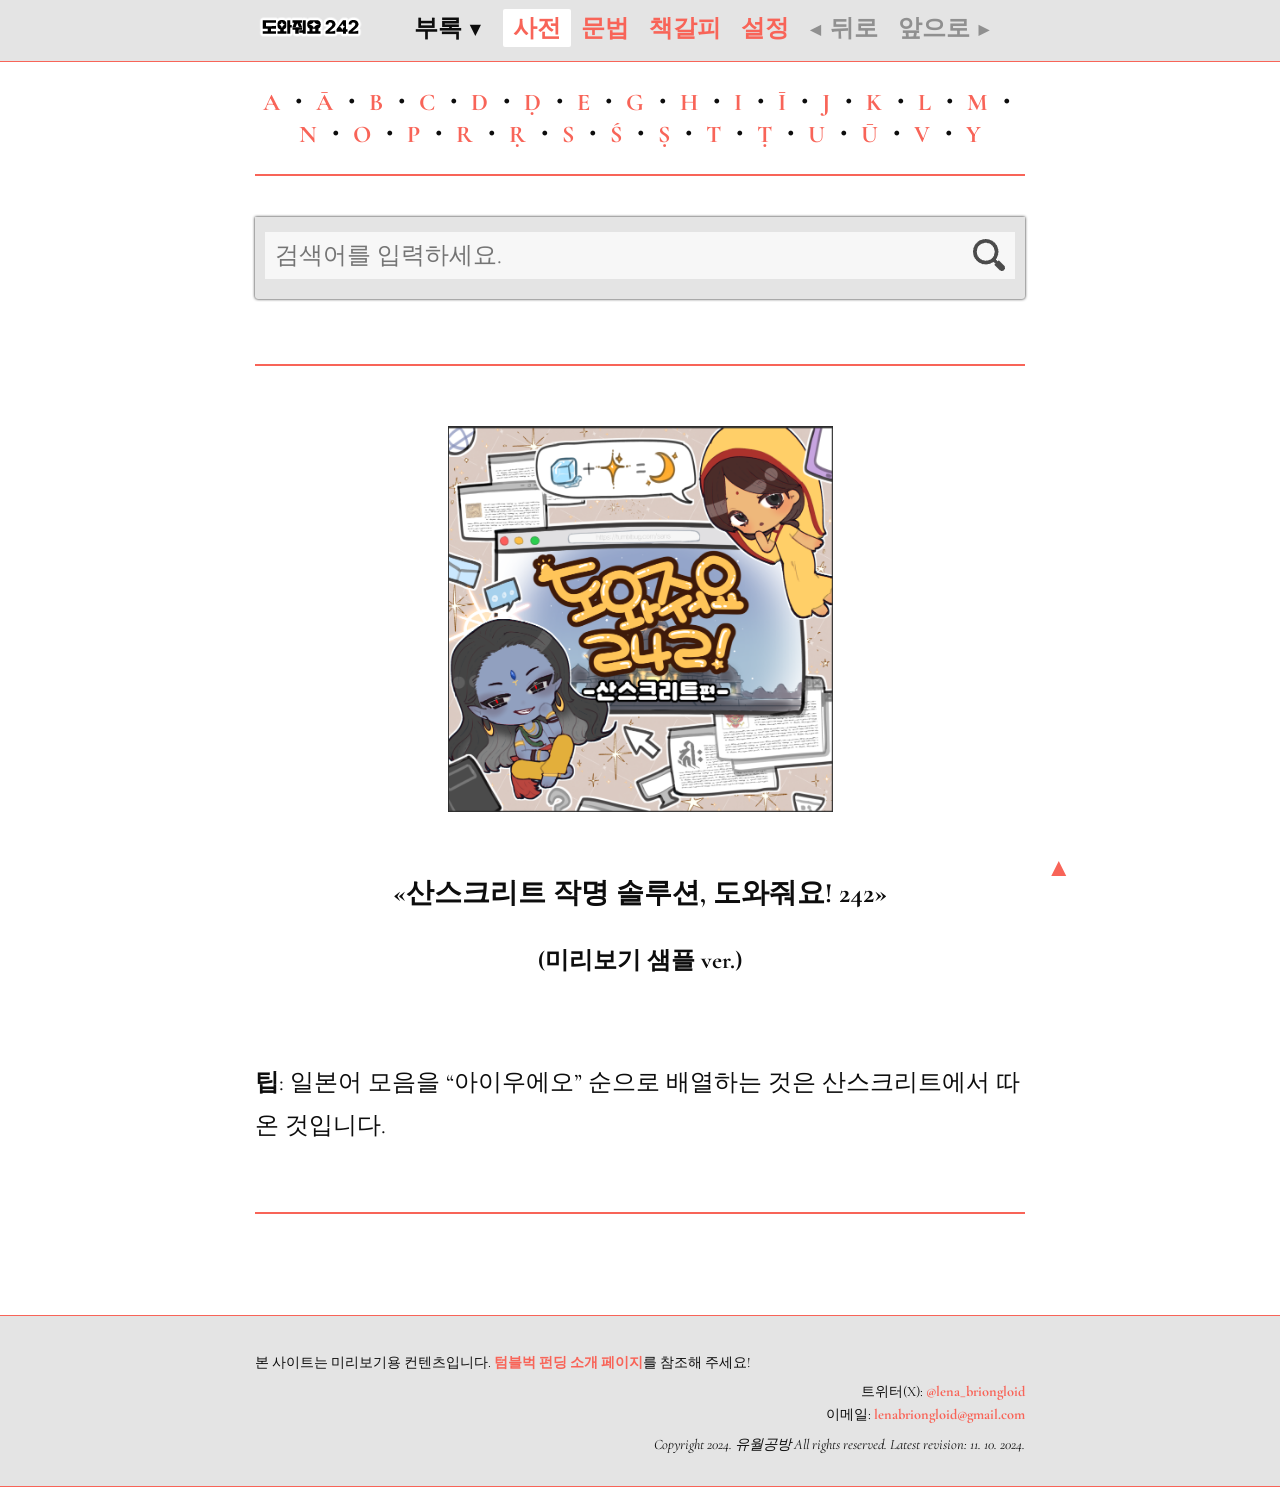
==== sample.html @ d9fc532e "Add files via upload" ====
<!DOCTYPE html>
<html lang="ko">

<head>
	<meta http-equiv="Content-Type" content="text/html; charset=UTF-8">
	<title>«도와줘요, 242!» 산스크리트편 견본</title>
	
	<meta name="viewport" content="width=device-width, user-scalable=yes, initial-scale=1.0">
	<meta name="MobileOptimized" content="300">
	<meta name="HandheldFriendly" content="true">

	<style id = "fonts">
		@font-face {
		    font-family: 'font_ko';
		    font-style: normal;
		    font-weight: 400;
		    src: url('resources/fonts/onglyph_very.ttf');
		}

		@font-face {
		    font-family: 'font_en';
		    font-style: normal;
		    font-weight: 400;
		    src: url('resources/fonts/CormorantGaramond-Regular.ttf');
		}

		@font-face {
		    font-family: 'font_en';
		    font-style: italic;
		    font-weight: 400;
		    src: url('resources/fonts/CormorantGaramond-Italic.ttf');
		}

		@font-face {
		    font-family: 'font_en';
		    font-style: normal;
		    font-weight: 700;
		    src: url('resources/fonts/CormorantGaramond-Bold.ttf');
		}

		@font-face {
		    font-family: 'font_en';
		    font-style: italic;
		    font-weight: 700;
		    src: url('resources/fonts/CormorantGaramond-BoldItalic.ttf');
		}

		@font-face {
		    font-family: 'font_ipa';
		    font-style: normal;
		    font-weight: 400;
		    src: url('resources/fonts/CharisSIL-Regular.ttf');
		}


		@font-face {
		    font-family: 'font_sa';
		    font-style: normal;
		    font-weight: 400;
		    src: url('resources/fonts/Laila-Regular.ttf');
		}

		@font-face {
		    font-family: 'font_sa';
		    font-style: normal;
		    font-weight: 700;
		    src: url('resources/fonts/Laila-Bold.ttf');
		}
	</style>

	<style id = "template">
		body { font-family: 'font_en', 'font_ko', 'font_sa'; font-size: 24px; padding: 0px; margin: 0px; background-color: #000000; color: #000002; overflow-x: hidden; overflow-y: scroll; }a { text-decoration: none; color: #000003; }a:hover { text-decoration: underline; }.add_favourites:hover { text-decoration: none; }hr { border : solid 1px #000003; }img { border: 0px; max-width: 95%; height: auto; }td { text-align: center; line-height: 100%; width: 200px; }header { position: sticky; text-align: right; margin-right: -50px; bottom: 15px; font-size: 20pt; }@media (max-width: 770px) {header { position: sticky; text-align: right; margin-right: 0px; bottom: 15px; font-size: 20pt; }}.sanskrit { font-family: 'font_sa'; }.ADFB { line-height: 200%; }.IPA { font-family: 'font_ipa', 'font_ko'; } .gramwiz_button { background-color: #000006; color: #000002; } .copyright { color: #000003; } input[type="search"]::-webkit-search-cancel-button { -webkit-appearance: none; appearance: none; } div.suggestions { margin-top: -45px; }div.includes { margin-top: 15px; margin-bottom: -25px; line-height: 200%; }div.abc { margin-top: 15px; margin-bottom: -25px; text-align: center;}main { padding-bottom: 50px; position: relative; }article { width: 770px; margin: 0px auto; position: relative; }@media (max-width: 770px) {article {width: auto; margin: auto 10px;}}div#topbar { xtext-shadow: #000001 1px 1px 0px; padding: 2px 0px; background-color: #000001; position: sticky; top: 0; z-index: 1; border-bottom: 1px solid #000003; }div#topbar > div.inside { width: 770px; margin: 0px auto; padding: 7px 0px;}div#topbar a { font-weight: bold; color: #000003; }div#topbar div.clear { clear: both; }div#topbar a.logo_image { cursor: pointer; display: inline; margin-right: -50px; }@media (max-width: 770px) {div#topbar > div.inside { width: auto; margin: auto 10px; }}@media (max-width: 600px) {div#topbar span.long { display: none; }div#topbar span.short { display: inline; }}div.topmenu { float: right; font-size: 24px; }div.topmenu a { padding: 3px 10px; border-radius: 2px; display: block; float: left; }div.topmenu a.current { background-color: #000002; }div.dropdown { float: right; margin-right: 10px; position: relative; cursor: default; z-index: 20; }div.dropdown span.title { padding: 3px 10px; border-radius: 2px 2px 0px 0px; display: block; font-weight: bold;}div.dropdown:hover span.title { background-color: #000000; box-shadow: 2px 2px 2px #000001;}div.dropdown div.submenu { display: none; position: absolute; right: 0px; top: 1.5em; margin-top: 2px; white-space: nowrap; background-color: #000000; padding: 15px 20px 15px 10px; box-shadow: 2px 2px 2px #000001; border-radius: 2px 0px 2px 2px; min-width: 100px; z-index: 20; }div.dropdown:hover div.submenu { display: block; }div.dropdown div.submenu a { font-weight: normal; display: block; padding: 5px 10px; text-align: right; }@media (max-width: 600px) {div.dropdown div.submenu { right: -200px; }}.search { margin: 0px 0px 65px 0px; padding: 0px; background-color: #000001; border-radius: 0px 0px 3px 3px; box-shadow: 0px 0px 3px #000002; }.search > div.inside { padding: 15px 10px 10px 10px; }.search div.textbox { position: relative; background-color: #000006; padding: 8px 30px 8px 8px; }.search div.textbox input.text { display: inline; border: 0px; font-family: inherit; font-size: inherit; width: 99%; color: #000002; background-color: #000006; }.search div.textbox input.text:focus { outline: none; }.search div.textbox img.img_query { display: inline-block; cursor: pointer; border: 0px; padding: 0px; width: 32px; position: absolute; top: 7px; right: 10px; bottom: 0px; }.search div.message { margin: 10px 0px 0px 2px; font-weight: bold; text-align: right; margin-right: 42px;}footer.footer { background-color: #000001; font-size: 60%; border-top: 1px solid #000003; border-bottom: 1px solid #000003; }footer.footer > div.inside { position: relative; width: 770px; margin: 0px auto; padding: 21px 0px 16px 0px; text-align: left; line-height: 1.5em; }footer.footer a { font-weight: bold; }@media (max-width: 770px) {footer.footer > div.inside { width: auto; margin: auto 10px; text-align: left; }}label {display: inline-flex;align-items: center;gap: 0.5rem;cursor: pointer;}[type="checkbox"] {appearance: none;position: relative;border: max(2px, 0.16em) solid gray;border-radius: 2em;width: 3.6em;height: 2em;}[type="checkbox"]::before {content: "";position: absolute;left: 0;width: 1.6em;height: 1.6em;border-radius: 50%;transform: scale(0.8);background-color: gray;transition: left 250ms linear;}[type="checkbox"]:checked {background-color: #000005;border-color: #000005;}[type="checkbox"]:checked::before {background-color: white;left: 1.6em;}[type="checkbox"]:disabled {border-color: lightgray;opacity: 0.7;cursor: not-allowed;}[type="checkbox"]:disabled:before {background-color: lightgray;}[type="checkbox"]:disabled + span {opacity: 0.7;cursor: not-allowed;}[type="checkbox"]:focus-visible {outline-offset: max(3.2px, 0.16em);outline: max(2px, 0.1em) solid #000000;}[type="checkbox"]:enabled:hover {box-shadow: 0 0 0 max(4px, 0.32em) lightgray;}fieldset {border: none;display: flex;flex-direction: column;gap: 0.8rem;}*,*::before,*::after {box-sizing: border-box;}
	</style>

</head>

<body>

<div id="topbar">
	<div class="inside">
		<div class="topmenu">
			<a href="#top" id="topmenu_dict" onclick="load_main(0)"><span>사전</span></a>
			<a href="#top" id="topmenu_gramwiz" onclick="load_gramwiz_main(0)"><span>문법</span></a>
			<a href="#top" id="topmenu_favourites" onclick="load_favourites(0)"><span>책갈피</span></a>
			<a href="#top" id="topmenu_properties" onclick = "load_property()"><span>설정</span></a>
			<span>&nbsp;&nbsp;</span>
			<a href="#top" style = "color: #909090;" id = "topcontrol_left" onclick='undo_call()'>◀<span class="long"> 뒤로</span><span class="short"></span></a>&nbsp;
			<a href="#top" style = "color: #909090;" id = "topcontrol_right" onclick='redo_call()'><span class="long">앞으로 </span><span class="short"></span>▶</a>
		</div>

		<div class="dropdown">
			<span class="title">부록&nbsp;▼</span>
			<div class="submenu" id="submenu" style="text-align: right;">
				<a href="#top" onclick="load_appendix('#appendix_1')">산스크리트란?</a>
				<a href="#top" onclick="load_appendix('#appendix_2')">문법과 합성어</a>
				<a href="#top" onclick="load_appendix('#appendix_3')">숫자와 수사</a>
				<a href="#top" onclick="load_appendix('#appendix_4')">날짜와 달</a>
			</div>
		</div>
		<a href="#top" onclick="load_main()" style="cursor: pointer"><img class="logo" src="resources/logo.png"></a>
		<div class="clear"></div>
	</div>
</div>

<main><article>

	<div style = "font-size: 18pt; text-align: center; font-weight: bold; display: block;">
		<p>
		<a href="#top" onclick="load_abc(this.innerText)">A</a> ・
		<a href="#top" onclick="load_abc(this.innerText)">Ā</a> ・
		<a href="#top" onclick="load_abc(this.innerText)">B</a> ・
		<a href="#top" onclick="load_abc(this.innerText)">C</a> ・
		<a href="#top" onclick="load_abc(this.innerText)">D</a> ・
		<a href="#top" onclick="load_abc(this.innerText)">Ḍ</a> ・
		<a href="#top" onclick="load_abc(this.innerText)">E</a> ・
		<a href="#top" onclick="load_abc(this.innerText)">G</a> ・
		<a href="#top" onclick="load_abc(this.innerText)">H</a> ・
		<a href="#top" onclick="load_abc(this.innerText)">I</a> ・
		<a href="#top" onclick="load_abc(this.innerText)">Ī</a> ・
		<a href="#top" onclick="load_abc(this.innerText)">J</a> ・
		<a href="#top" onclick="load_abc(this.innerText)">K</a> ・
		<a href="#top" onclick="load_abc(this.innerText)">L</a> ・
		<a href="#top" onclick="load_abc(this.innerText)">M</a> ・
		<a href="#top" onclick="load_abc(this.innerText)">N</a> ・
		<a href="#top" onclick="load_abc(this.innerText)">O</a> ・
		<a href="#top" onclick="load_abc(this.innerText)">P</a> ・
		<a href="#top" onclick="load_abc(this.innerText)">R</a> ・
		<a href="#top" onclick="load_abc(this.innerText)">Ṛ</a> ・
		<a href="#top" onclick="load_abc(this.innerText)">S</a> ・
		<a href="#top" onclick="load_abc(this.innerText)">Ś</a> ・
		<a href="#top" onclick="load_abc(this.innerText)">Ṣ</a> ・
		<a href="#top" onclick="load_abc(this.innerText)">T</a> ・
		<a href="#top" onclick="load_abc(this.innerText)">Ṭ</a> ・
		<a href="#top" onclick="load_abc(this.innerText)">U</a> ・
		<a href="#top" onclick="load_abc(this.innerText)">Ū</a> ・
		<a href="#top" onclick="load_abc(this.innerText)">V</a> ・
		<a href="#top" onclick="load_abc(this.innerText)">Y</a>
		</p>
	</div><hr><br>

	<form class="search" id="search_form" style="display: none;">
		<div class="inside">
			<div class="inset textbox">
				<input id="text" type="search" class="text" name="text" autocomplete="off" placeholder="검색어를 입력하세요." value="">
				<img class="img_query" src="resources/zoom.png" onclick="load_adfb(false);">
			</div>
			<div class="message">
			</div>
		</div>
	</form>

	<datalist id="dd_fav"></datalist>

	<div id="gw_inp" style="text-align: center;">
	<form class="search" id="gramwiz_input_1" style="display: inline-block; width: 48%;">
		<div class="inside">
			<div class="inset textbox">
				<input id="text_gw_1" type="search" class="text" name="text" list="dd_fav" placeholder="1번 단어를 입력하세요." autocomplete="off">
				<img class="img_query" src="resources/zoom.png" onclick="gramwiz_suggest(1);">
			</div>
		</div>
	</form>
	<span style="display: inline-block; width: 1%;">&nbsp;</span>
	<form class="search" id="gramwiz_input_2" style="display: inline-block; width: 48%;">
		<div class="inside">
			<div class="inset textbox">
				<input id="text_gw_2" type="search" class="text" name="text" list="dd_fav" placeholder="2번 단어를 입력하세요." autocomplete="off">
				<img class="img_query" src="resources/zoom.png" onclick="gramwiz_suggest(2);">
			</div>
		</div>
	</form>
	</div>

	<div class="suggestions" id="suggestions" style="display: none;">
		<small style="display: inline;">이것을 찾으셨나요?&nbsp;</small>
		<div id = "suggestions_search" style="display: inline;"> </div>
		<hr style="margin-top: 15px">		
	</div>

	<div class="mainpage" id="mainpage" style="display: block;">
		<div id="synth"></div>
		<div id="synth_result"></div>
		<div class = "sanskrit" id="synth_sanskrit"></div>
		<div id="synth_gloss"></div>
		<div id="gramwiz_input_suggest"></div>
		<div id="gramwiz_result"></div>
	</div>

	<div id="propertysettings" style="display: none;">
		<h2 style="text-align: center;">환경 설정</h2><hr>

		<div>
			<fieldset>
				<label>
					<span><strong>한글 발음 표시하기</strong></span>
					<input id="showHangulInsteadOfIPA" role="switch" type="checkbox"/>
				</label>
			</fieldset>
			<div style="margin-left: 50px; line-height: 150%;">
				이 설정을 활성화하면 산스크리트 단어의 발음을 <strong>한글</strong>로 표시합니다. 비활성화하면 한글 대신 <strong>IPA</strong><small>(국제음성기호)</small>를 표시합니다. <small>(기본값: ON)</small>
			</div>
		</div>

		<br><div>
			<fieldset>
				<label>
					<span><strong>정확한 한글 발음</strong></span>
					<input id="preciseHangul" role="switch" type="checkbox"/>
				</label>
			</fieldset>
			<div style="margin-left: 50px; line-height: 150%;">
				이 설정을 활성화하면 산스크리트 단어의 발음을 한글로 표시할 때 <strong>국제음성기호에 기반한 표기</strong>를 사용합니다. 비활성화하면 <strong>영어 음역</strong>에 기반한 통용 표기를 사용합니다. “한글 발음 표시하기”가 “OFF”로 설정되어 있다면 이 설정은 아무 역할도 하지 않습니다. <small>(기본값: OFF)</small>
			</div>
		</div>

		<br><div>
			<fieldset>
				<label>
					<span><strong>데바나가리 표시하기</strong></span>
					<input id="showDevanagari" role="switch" type="checkbox"/>
				</label>
			</fieldset>
			<div style="margin-left: 50px; line-height: 150%;">
				이 설정을 활성화하면 산스크리트 단어에 <strong>데바나가리 문자</strong> 표기를 함께 표시합니다. 비활성화하면 <strong>로마자</strong><small>(IAST)</small> 표기만을 표시합니다. <small>(기본값: OFF)</small>
			</div>
		</div>
	</div>

	<div class="not_found" id="not_found" style="display: none;">
		일치하는 검색 결과가 없습니다.
	</div>

	<div class = "ADFB" id = "ADFB" style = "display: none;">
		<span class = "ADFB_word_class" style = "font-family: 'font_ko'; font-size: 18px;"> </span>
		<strong><span class = "ADFB_head_word" style = "font-family: 'font_en'; font-size: 36px;"> </span></strong>
		<span>&nbsp;</span>
		<span class = "ADFB_head_sound" style = "font-family: 'Charis SIL'; font-size: 24px;"> </span>
		<span id = "ADFB_head_favourites" style = "font-family: 'Charis SIL'; font-size: 24px;"> </span>

		<div id = "gram"></div>
		
		<dl>
			<hr>
			<dt><strong>«풀이»</strong></dt>
			<dd class = "ADFB_gloss_ko"></dd>
			<hr>
			<dt><strong>«영문역»</strong></dt>
			<dd class = "ADFB_gloss_en" style = "font-family: 'font_en';"></dd>

			<hr id = "ADFB_gloss_ep_isExist_hr">
			<strong><dt class = "ADFB_gloss_ep_isExist"></dt></strong>
			<dd class = "ADFB_gloss_ep"></dd>
			<hr id = "ADFB_gloss_ex_isExist_hr">
			<strong><dt class = "ADFB_gloss_ex_isExist"></dt></strong>
			<dd class = "ADFB_gloss_ex"></dd>
		</dl>
 	</div>

	<div class="includes" id="includes" style="display: none;">
		<dl>
			<hr>
			<dt><strong>«부분일치 검색어»</strong></dt>
			<dd id = "includes_search"></dd>
		</dl>
	</div>

	<div class="abc" id="abc" style="display: none;">
	</div>

	<br><hr>

	<header>
		<nav>
			<a href="#top" id = "topcontrol_up" style = "font-size: 24pt;">▲</a>&nbsp;
		</nav>
	</header>

</article></main>

<footer class="footer">
	<div class="inside">
		<p>본 사이트는 미리보기용 컨텐츠입니다. <a href="https://tumblbug.com/sans" target="_blank">텀블벅 펀딩 소개 페이지</a>를 참조해 주세요!</p>
		<div style="line-height: 60%; text-align: right;">
		<p>
			트위터(X): <a href="https://x.com/lena_briongloid" target="_blank">@lena_briongloid</a>
		</p>
		<p>
			이메일: <a>lenabriongloid@gmail.com</a>
		</p>
		</div>
		<p id="copyright" style="text-align:right;"><em>Copyright 2024. 유월공방 All rights reserved. Latest revision: 11. 10. 2024.</em></p>
	</div>
</footer>

<!-- -------------------------------------------------------------------- -->
<!-- -----------------------------JAVASCRIPT----------------------------- -->
<!-- -------------------------------------------------------------------- -->

<!-- input diacritics with mouse clicks and auto-change -->
<script>
	document.querySelectorAll(".char_input").forEach(link => {
	  link.addEventListener("click", function(event) {
		event.preventDefault();
		const char = link.getAttribute("data-char");
		if (document.getElementById("search_form").style.display != "none") {
			document.getElementById("text").value += char;
		}
	  });
	});

	const searchForms = document.querySelectorAll('form.search');
	const handleInput = (event) => {
	// Check if the event target is a text input
	if (event.target.tagName === 'INPUT' || event.target.tagName === 'TEXTAREA') {
		const inputValue = event.target.value;
		const lastChar = inputValue[inputValue.length - 1];

		if (lastChar && /[a-zA-Z\s\.\~\']/.test(lastChar)) {
			clearTimeout(event.target.typingTimeout);
			event.target.typingTimeout = setTimeout(() => {
			
				const BEF = ["a.", "i.", "u.", "r.", "ṛ.", "l.", "ḷ.", "m.", "h.", "n.", "t.", "d.", "s.", "ṣ.", "ṇ.", "ṅ.", "'", "ā.", "ī.", "ū.", "ṝ.", "ḹ.", "ṃ.", "ḥ.", "ñ.", "ṭ.", "ḍ.", "ś."];
				const AFT = ["ā", "ī", "ū", "ṛ", "ṝ", "ḷ", "ḹ", "ṃ", "ḥ", "ṇ", "ṭ", "ḍ", "ṣ", "ś", "ṅ", "ñ", "’", "a", "i", "u", "r", "l", "m", "h", "n", "t", "d", "s"];

				for (let i = 0; i < BEF.length; i ++) {
					event.target.value = event.target.value.replaceAll(BEF[i], AFT[i]);
				}

			}, 50); // 50ms delay after the last key press
		}
	}};

	searchForms.forEach(form => {
		form.addEventListener('input', handleInput);
	});
</script>

<!-- Enter Input -->
<script>
	let input = document.getElementById("text");
	input.addEventListener("keydown", function(event) {
		if ((event.key === "Enter" || event.keyCode === 13) && document.getElementById("search_form").style.display != "none") {
			event.preventDefault();
			load_adfb(false);
		}
	});

	let input_gw_1 = document.getElementById("text_gw_1");

	input_gw_1.addEventListener("keydown", function(event) {
		if ((event.key === "Enter" || event.keyCode === 13) && document.getElementById("gramwiz_input_1").style.display != "none") {
			event.preventDefault();
			gramwiz_suggest(1);
		}
	});

	input_gw_1.addEventListener("input", function(event) {
		let t = document.getElementById("text_gw_1").value;
		for (let i = 0; i < favourites.length; i ++) {
			if (t == grid(dict, column.key, favourites[i])) {
				gramwiz_suggest(1);
				accept_suggestion(favourites[i], 1);
				document.getElementById("text_gw_1").value = "";
				break;
			}
		}
	});

	let input_gw_2 = document.getElementById("text_gw_2");

	input_gw_2.addEventListener("keydown", function(event) {
		if ((event.key === "Enter" || event.keyCode === 13) && document.getElementById("gramwiz_input_2").style.display != "none") {
			event.preventDefault();
			gramwiz_suggest(2);
		}
	});

	input_gw_2.addEventListener("input", function(event) {
		let t = document.getElementById("text_gw_2").value;
		for (let i = 0; i < favourites.length; i ++) {
			if (t == grid(dict, column.key, favourites[i])) {
				gramwiz_suggest(2);
				accept_suggestion(favourites[i], 2);
				document.getElementById("text_gw_2").value = "";
				break;
			}
		}
	});


</script>

<!-- 즐겨찾기 -->
<script>
	function add_favourites(index) {
		//add
		if (!favourites.includes(index)) {
			favourites.push(index);
		}
		//remove
		else {
			favourites = favourites.filter(item => item !== index);
		}

		//graphics
		let t4 = document.getElementById("ADFB_head_favourites");
		let t4_check = check_favourites(index) ? "★" : "☆";
		t4.innerHTML = "&nbsp;&nbsp;<span><a class=\"add_favourites\" onclick=\"add_favourites(" + index + ")\">" + t4_check + "</a></span>"

		let t5 = document.getElementById("ABC_fav_" + index.toString().padStart(5, '0'));
		if (t5 != null) {
			let t5_check = check_favourites(index) ? "★" : "☆";
			t5.innerHTML = t5_check;
		}

		//cookies
		localStorage.setItem("favourites", JSON.stringify(favourites));
	}

	function clear_favourites() {
		favourites = [];
		localStorage.setItem("favourites", JSON.stringify(favourites));
		load_favourites(true);
	}

	function check_favourites(index) {
		if (favourites.includes(index)) {
			return true;
		}
		else {
			return false;
		}
	}

	//load page
	function load_favourites(call = false) {
		topmenu_set_graphic("topmenu_favourites");
		show_page(["search_form", "mainpage"], ["suggestions", "propertysettings", "not_found", "ADFB", "includes", "abc", "gw_inp"]);

		if (call == false) { undo_stack("#favourites"); }

		let source_main = "<hr><p style=\"text-align: center;\"><img src=\"resources/logo_san_bookmark.png\" alt=\"PUSTALAKṣAṇAM\"></p><h3 style=\"text-align: center;\">«책갈피»</h3><hr>";

		if (favourites.length == 0) {
			source_main += "<br><p style=\"text-align: center;\">등록된 책갈피가 없어요!</p><p  style=\"text-align: center;\">단어 옆의 ☆표를 클릭해서 등록할 수 있어요.</p>"
			document.getElementById("mainpage").innerHTML = source_main; return 0;
		}

		for (let i = 0; i < favourites.length; i ++) {
			let check = check_favourites(favourites[i]) ? "★" : "☆";

			source_main += `<p><a class="add_favourites" id="ABC_fav_${favourites[i].toString().padStart(5, '0')}" onclick="add_favourites(${favourites[i]})" style="font-family: 'Charis SIL';">${check}</a><strong># ${((i + 1).toString())}. <a onclick="link('${grid(dict, column.key, favourites[i])}')">${grid(dict, column.title, favourites[i])}</a></strong>&nbsp;<span class="IPA">[${showPronounce(grid(dict, column.title, favourites[i]), true)}]</span>&nbsp;:&nbsp;&nbsp;${grid(dict, column.gloss_ko, favourites[i]).replaceAll("<br>", "; ")}</p>`

			
		}

		source_main += "<br><hr><p style=\"text-align:right;\"><strong><a onclick=\"clear_favourites()\">책갈피 전부 삭제 <em>(클릭하면 되돌릴 수 없어요!)</em></a></strong></p>";

		document.getElementById("mainpage").innerHTML = source_main;
	}
</script>

<!-- 문법 마법사 -->
<script>
	let gramwizIndex = [-1, -1];
	let gramwizMainHTML = "<div id=\"gramwiz_result\" style=\"display: block; line-height: 200%;\"><p style=\"text-align: center;\"><img src=\"resources/logo_san_gramwiz.png\" alt=\"SAṂDHIYANTRAM\"></p><h3 style=\"text-align: center;\">«산스크리트 문법 마법사»</h3><hr><p>두 개의 단어를 합쳐 더 큰 단어를 만드는 도구입니다! 결과물은 자동 생성된 것이므로 실제 문헌과 다를 수 있습니다. <u><strong>※ 팁</strong>: 책갈피에 꽂아 둔 단어는 바로 투입할 수 있어요!</u></p><p><small>* 산스크리트 형용사는 같은 뜻의 명사로도 쓰일 수 있답니다.</small></p><p><small>* 합성어가 가질 수 있는 다양한 뜻을 간단하게 표시하였습니다. 더 자세히 알고 싶으시다면 상단 부록에서 «문법과 합성어»를 열람해 주세요!</small></p></div>";

	function load_gramwiz_main(call = false) {
		topmenu_set_graphic("topmenu_gramwiz");
		show_page(["mainpage", "gw_inp"], ["suggestions", "propertysettings", "not_found", "ADFB", "includes", "abc", "search_form"]);

		if (call == false) { undo_stack("#gramwiz"); }

		let text_gw_1 = gramwizIndex[0] == -1 ? "" : grid(dict, column.title, gramwizIndex[0]);
		let text_gw_2 = gramwizIndex[1] == -1 ? "" : grid(dict, column.title, gramwizIndex[1]);

		let source_main = "<div class=\"suggestions\" id=\"gw_sug\"><div id=\"gramwiz_input_suggest\"></div><hr style=\"margin-top: 45px\"></div>";
		source_main += `<br><div id="synth" style="display: block; text-align: center; line-height: 100%; font-size: 36px;"><strong><em><span id="gw_1">${text_gw_1}</span><span> + </span><span id="gw_2">${text_gw_2}</span><span> =</span></em></strong></div>`;
		source_main += "<br><div id=\"synth_result\"><strong><em></em></strong></div>";
		source_main += `<br><div class="sanskrit" id="synth_sanskrit" style="display: block; text-align: center; line-height: 100%; font-size: 36px;"></div>`;
		source_main += "<br><div id=\"synth_gloss\"></div>";
		source_main += "<br><div style=\"text-align: center;\"><button class=\"gramwiz_button\" id=\"gramwiz_reverse\" onclick=\"gramwiz_reverse()\" style=\"font-size: 18px; font-family: 'font_ko';\">순서 뒤집기</button>&nbsp;&nbsp;&nbsp;<button class=\"gramwiz_button\" id=\"gramwiz_clear\" onclick=\"gramwiz_clear()\" style=\"font-size: 18px; font-family: 'font_ko';\">초기화</button></div>"
		source_main += "<br><hr>"
		source_main += gramwizMainHTML;

		document.getElementById("mainpage").innerHTML = source_main;

		//set dd_fav
		let datalist = document.getElementById('dd_fav');
		datalist.innerHTML = '';

		for (let i = 0; i < favourites.length; i ++) {
			let newOption = document.createElement('option');
			newOption.value = grid(dict, column.key, favourites[i]);

			let l = grid(dict, column.gloss_ko, favourites[i]);
			l = l.replaceAll("<br>", "; ").replace(/<.*?>/g, "");
			newOption.label = l;
			datalist.appendChild(newOption);
		}

		gramwiz_result();
	}
</script>

<!-- 임시 생성된 링크 -->
<script>
	function link(address) {
		if (address == Page) { return 0; }

		let anchor = document.getElementById(address);
		document.getElementById("text").value = address;

		document.getElementById("topcontrol_up").click();

		load_adfb(false);
	}
</script>

<!-- ABC 목록 전부 보여주기 -->
<script>
	function load_abc(chr, call = false) {
		topmenu_set_graphic("topmenu_dict");
		show_page(["search_form", "mainpage"], ["suggestions", "propertysettings", "not_found", "ADFB", "includes", "abc", "gw_inp"]);

		if (call == false) { undo_stack("#" + chr); }

		let List = [];

		for (let j = 0; grid(dict, column.title, j) != ""; j ++) {
			if (grid(dict, column.title, j).charAt(0).toUpperCase() == chr) {
				List.push(j);
			}
		}

		let source = "<h2 style=\"text-align: center;\">" + chr + "</h2>";

		for (let i = 0; i < List.length; i ++) {
			let link = grid(dict, column.key, List[i]);
			let t0 = grid(dict, column.title, List[i]);
			let t1 = grid(dict, column.tag_homonym, List[i]);
			let t2 = showPronounce(t0, true);
			let t3 = grid(dict, column.gloss_ko, List[i]).replaceAll("<br>", "; ");
			let t4 = grid(dict, column.index, List[i]) - 1;
			let t4_check = check_favourites(t4) ? "★" : "☆";

			source += `<p><span style="font-family: 'Charis SIL'"><a class="add_favourites" id="ABC_fav_${t4.toString().padStart(5, '0')}" onclick="add_favourites(${t4})">${t4_check}</a></span>&nbsp;<a onclick="link('${link}')">${t0}<sup>${t1}</sup></a> <span class="IPA">[${t2}]</span> : ${t3}</p>`;
		}

		document.getElementById("mainpage").innerHTML = source;
	}
</script>

<!-- 쿠키 로딩 -->
<script>
	//switch default state
	let properties = {
		showHangulInsteadOfIPA : localStorage.getItem('properties_showHangulInsteadOfIPA'),
		showDevanagari : localStorage.getItem('properties_showDevanagari'),
		preciseHangul : localStorage.getItem('properties_preciseHangul')
	}

	if (properties.showHangulInsteadOfIPA === null) {
		localStorage.setItem('properties_showHangulInsteadOfIPA', true);
		properties.showHangulInsteadOfIPA = true;
	}
	else {
		properties.showHangulInsteadOfIPA = (properties.showHangulInsteadOfIPA === "true");
	}

	if (properties.showDevanagari === null) {
		localStorage.setItem('properties_showDevanagari', false);
		properties.showDevanagari = false;
	}
	else {
		properties.showDevanagari = !(properties.showDevanagari === "false");
	}

	if (properties.preciseHangul === null) {
		localStorage.setItem('properties_preciseHangul', false);
		properties.preciseHangul = false;
	}
	else {
		properties.preciseHangul = !(properties.preciseHangul === "false");
	}

	//favourites
	let favourites = localStorage.getItem('favourites');
	if (favourites) {
		favourites = JSON.parse(favourites);
	}
	else {
		favourites = [];
	}
</script>

<!-- 페이지 환경설정 -->
<script>
	function load_property(call = false) {
		topmenu_set_graphic("topmenu_properties");

		show_page(["propertysettings"], ["search_form", "suggestions", "mainpage", "not_found", "ADFB", "includes", "abc", "gw_inp"]);

		if (call == false) { undo_stack("#property"); }

		switch_default();
	}

	//스위치가 추가되면 ↓이 부분을 수정하면 됨

	//js - default
	function switch_default() {
		document.getElementById("showHangulInsteadOfIPA").checked = properties.showHangulInsteadOfIPA;
		document.getElementById("showDevanagari").checked = properties.showDevanagari;
		document.getElementById("preciseHangul").checked = properties.preciseHangul;
	}

	//js - role
	function switch_showHangulInsteadOfIPA() {
		properties.showHangulInsteadOfIPA = document.getElementById("showHangulInsteadOfIPA").checked ? true : false;
		localStorage.setItem('properties_showHangulInsteadOfIPA', properties.showHangulInsteadOfIPA);
	}
	document.getElementById("showHangulInsteadOfIPA").addEventListener('change', switch_showHangulInsteadOfIPA);

	function switch_showDevanagari() {
		properties.showDevanagari = document.getElementById("showDevanagari").checked ? true : false;
		localStorage.setItem('properties_showDevanagari', properties.showDevanagari);
	}
	document.getElementById("showDevanagari").addEventListener('change', switch_showDevanagari);

	function switch_preciseHangul() {
		properties.preciseHangul = document.getElementById("preciseHangul").checked ? true : false;
		localStorage.setItem('properties_preciseHangul', properties.preciseHangul);
	}
	document.getElementById("preciseHangul").addEventListener('change', switch_preciseHangul);
</script>

<!-- 앞으로 & 뒤로 가기 -->
<script>
	let Undo = []; let Redo = []; let Page = "#main";

	function undo_stack(text) {
		Undo.push(Page);
		Page = text;
		Redo = [];

		undo_graphic();
	}

	//call undo & stack redo
	function undo_call() {
		if (Undo.length == 0) { return 0; }

		//stack redo
		Redo.push(Page);

		//call undo
		Page = Undo.pop();

		//load
		load_adfb(Page);

		undo_graphic();
	}

	function redo_call() {
		if (Redo.length == 0) { return 0; }

		//stack undo
		Undo.push(Page);

		//call redo
		Page = Redo.pop();

		//load
		load_adfb(Page);

		undo_graphic();
	}

	//graphics
	function undo_graphic() {
		document.getElementById("topcontrol_left").style.color = Undo.length > 0 ? color.text : color.disabled;
		document.getElementById("topcontrol_right").style.color = Redo.length > 0 ? color.text : color.disabled;
	}
</script>

<!-- 그래픽 -->
<script>
	let color = {
		background: 	"#FFFFFF",	//배경 색
		shadow: 		"#E4E4E4",	//탑바, 푸터 같은 데 들어가는 약간 어두운 색
		text: 			"#0D0D0D",	//본문 글자 색
		anchor: 		"#F86458",	//링크 글자 색
		disabled: 		"#909090",	//비활성화된 버튼 (뒤로/앞으로) 색
		check:			"#F86458",	//환경설정 체크박스 색, anchor랑 같게 하는 거 추천
		textbox: 		"#F7F7F7"	//검색창 텍스트박스 배경색
	}

	const source_temp = document.getElementById("template");
	source_temp.innerHTML = source_temp.innerHTML.replaceAll("#000000", color.background);
	source_temp.innerHTML = source_temp.innerHTML.replaceAll("#000001", color.shadow);
	source_temp.innerHTML = source_temp.innerHTML.replaceAll("#000002", color.text);
	source_temp.innerHTML = source_temp.innerHTML.replaceAll("#000003", color.anchor);
	source_temp.innerHTML = source_temp.innerHTML.replaceAll("#000004", color.disabled);
	source_temp.innerHTML = source_temp.innerHTML.replaceAll("#000005", color.check);
	source_temp.innerHTML = source_temp.innerHTML.replaceAll("#000006", color.textbox);

	//
	function topmenu_set_graphic(menu) {
		document.getElementById("topmenu_dict").style = "background-color: transparent;"
		document.getElementById("topmenu_gramwiz").style = "background-color: transparent;"
		document.getElementById("topmenu_favourites").style = "background-color: transparent;"
		document.getElementById("topmenu_properties").style = "background-color: transparent;"

		document.getElementById(menu).style = "background-color: " + color.background + ";";
	}

	function show_page(array_show, array_hide = []) {
		for (let i = 0; i < array_show.length; i ++) {
			document.getElementById(array_show[i]).style.display = "block";
		}

		for (let i = 0; i < array_hide.length; i ++) {
			document.getElementById(array_hide[i]).style.display = "none";
		}
	}
</script>

<!-- 메인 페이지로 -->
<script>
	function load_main(call = false) {
		topmenu_set_graphic("topmenu_dict");
		show_page(["search_form", "mainpage"], ["suggestions", "propertysettings", "not_found", "ADFB", "includes", "abc", "gw_inp"]);

		if (call == false) { undo_stack("#main"); }

		let source_main = ""; let r = random_tip[Math.floor(Math.random() * random_tip.length)];

		source_main += "<hr><p style=\"text-align: center; margin-top: 60px; font-size: 48px;\"><a href=\"https://tumblbug.com/sans\" target=\"_blank\"><img src=\"resources/main.png\" style=\"width: 50%\"></img></a></p><h3 style=\"text-align: center;\">«산스크리트 작명 솔루션, 도와줘요! 242»</h3><h4 style=\"text-align: center;\">(미리보기 샘플 ver.)</h4><br>"

		source_main += `<p style="text-align: left; line-height: 180%;"><strong>팁</strong>: ` + r;

		document.getElementById("mainpage").innerHTML = source_main;
	}

	window.addEventListener("load", function() {
		load_main(true);
	});
</script>

<!-- 부록 -->
<script>
	function load_appendix(page, call = false) {
		show_page(["search_form", "mainpage"], ["suggestions", "propertysettings", "not_found", "ADFB", "includes", "abc", "gw_inp"]);

		if (call == false) { undo_stack(page); }

		let source_appendix = "";

		switch (page) {
			case "#appendix_1":
				source_appendix = "부록 1호";
			break
			case "#appendix_2":
				source_appendix = "부록 2호";
			break
			case "#appendix_3":
				source_appendix = "부록 3호";
			break
			case "#appendix_4":
				source_appendix = "부록 4호";
			break
		}

		document.getElementById("mainpage").innerHTML = source_appendix;
	}
</script>

<!-- DB managements -->
<script>
	function grid(grid, x, y) {
		if (x < 0 || y < 0 || y >= grid.length || x >= grid[y].length) {
			return "";
		}
		else {
			return grid[y][x];
		}
	}

	function grid_width(grid) {
		return grid[0].length;
	}

	function grid_height(grid) {
		return grid.length;
	}

	function remove_diacritics(text) {
		const Dia1 = ["ä", "ö"];
		const Dia2 = ["a", "o"];

		for (let i = 0; i < Dia1.length; i ++) {
			text = text.replaceAll(Dia1[i], Dia2[i]);
		}

		return text;
	}
</script>

<!-- SCRIPT OF LANGUAGE -->
<script src = "san/adfb.js"></script>			<!-- 문법 추출 및 해설 표시 -->
<script src = "san/sound.js"></script>			<!-- 발음 추출 -->
<script src = "san/gramwiz.js"></script>		<!-- 문법 마법사 -->

<!-- DB Raw Data -->
<script>
const random_tip = [
	`검색 창에 특수문자를 편하게 입력하고 싶으신가요? 온점을 이용해 보세요! 똑똑한 검색 창이 “a.”는 “ā”, “s..”은 “ś”로 변환해 줍니다.`,
	`역방향 검색은 전자사전의 필수 교양! 검색 창에 한국어 단어를 입력해 보세요.`,
	`표제어 오른쪽의 별☆을 클릭해 보셨나요? 책갈피에 단어를 끼워서 기억해 두세요.`,
	`«리그베다»에는 시바가 등장하지 않습니다.`,
	`«리그베다»에서 가장 많이 소환되는 신은 인드라, 두 번째는 아그니입니다. 이 둘을 부르는 노래가 전체의 40%를 차지합니다.`,
	`산스크리트 형용사는 같은 뜻의 명사로도 쓰일 수 있어요!`,
	`아라비아 숫자의 원형이 사실 인도에서 발명되었다는 사실, 알고 계셨나요?`,
	`인도에는 유럽 전체보다 많은 인구와 민족과 언어가 존재합니다. “인도인”이라는 말은 사실 “유럽인”보다도 추상적인 표현이지요! 펀자브와 타밀의 차이는 아이슬란드와 그리스의 차이보다도 극단적이랍니다.`,
	`일본어 모음을 “아이우에오” 순으로 배열하는 것은 산스크리트에서 따온 것입니다.`,
	`“한글”의 “ㄹ”과 같은 발음의 글자 “Ḻ(ळ)”은 베다 시대에만 쓰였습니다.`,
	`«도와줘요, 242! 산스크리트편»의 초기 가칭은 «산스크리트 창작 사전»이었습니다. 밋밋해!!!`,
	`산스크리트는 3500년의 역사를 자랑하지만, 처음으로 문자로 기록된 것은 2500년 전이랍니다. 천 년 동안 뭘 했냐고요? 사제와 학자들이 모조리 암기했지요!`,
	`인도를 상징하는 고전어인 산스크리트는 사실 인도보다 훨씬 서쪽에 있는 이란 일대에서 기원했답니다.`,
	`라틴어와 고대 그리스어는 죽은 언어이지만, 산스크리트는 여전히 살아 있는 언어입니다. 인도 남서부의 카르나타카 주에는 산스크리트만 사용하는 “산스크리트 마을”이 있는 것으로 유명하지요!`,
	`“범어”와 “산스크리트”, “상스끄르땀”은 모두 같은 말입니다.`,
	`고대 북인도인은 그리스에서 별자리의 이름을 수입했습니다. 훗날 크메르 제국에서 그 이름을 또 수입했지요! 오늘날 캄보디아, 태국, 라오스에서는 일 년의 열두 달을 황도 별자리의 산스크리트식 이름으로 부릅니다.`,
	`데바나가리 문자의 특징적인 긴 가로줄은 “머릿줄”을 뜻하는 “시로레카(śirorekhā)”라고 합니다. 글자를 다 쓴 뒤에 마지막에 이 줄을 긋는답니다.`,
	`시크교의 성지 “암리차르”는 “불사약의 호수”를 뜻하는 산스크리트 단어 “암리타사라(<a onclick="link('amṛtasara')"><strong>amṛtasara</strong></a>)”에서 왔습니다.`,
	`책갈피에 끼워 둔 단어를 문법 마법사에서 선택하실 수 있어요!`,
	`영어 해석을 검색하고 싶으시다면 검색어 앞에 “en:”을 넣어 보세요.`
];

const csv = {
	row_00001 : ["adharapāna_n", 1, "adharapāna", "n", "", "문화", "adharapāna", "", "", "adharapānam", "", "", "adharapāne", "", "", "adharapānāni", "“입술 마시기”, 입맞춤, 키스", "“drinking the lip”, the kiss", ""],
	row_00002 : ["aditi_f", 2, "aditi", "f", "2", "기타", "aditi", "", "aditiḥ", "", "", "aditī", "", "", "aditayaḥ", "", "자유, 불구속, 안전, 안정<br>무한, 무제한, 한계가 없음<br>완벽, 완전, 온전<br>“한없는 자”, 여신 아디티", "freedom, security, safety<br>boundlessness, immensity<br> perfection", "베다 시대에 숭배받던 천상의 여신을 가리키는 말이다. 아디티의 자손들을 “아디티야<small>(<a onclick=\"link('āditya')\">āditya</a>)</small>”라고 한다. 한편 쌍수형인 “aditī”는 “하늘과 땅”을 뜻한다."],
	row_00003 : ["adribhid_m", 3, "adribhid", "m", "", "인명", "adribhit", "adribhit", "", "", "adribhidau", "", "", "adribhidaḥ", "", "", "“산을 쪼개는 자”, 인드라", "“splitting mountains”, Indra", ""],
	row_00004 : ["adriśayya_m", 4, "adriśayya", "m", "", "인명", "adriśayya", "adriśayyaḥ", "", "", "adriśayyau", "", "", "adriśayyāḥ", "", "", "“산을 깔고 앉는 자”, 시바", "“mountain-couch”, <em>N</em>. of Śiva", ""],
	row_00005 : ["adyadina_n", 5, "adyadina", "n", "", "기타", "adyadina", "", "", "adyadinam", "", "", "adyadine", "", "", "adyadināni", "오늘, 금일", "today", "“지금”을 뜻하는 adya에 <a onclick=\"link('dina')\">dina</a>가 합쳐진 것이다."],
	row_00006 : ["agni_m", 6, "agni", "m", "", "자연", "agni", "agniḥ", "", "", "agnī", "", "", "agnayaḥ", "", "", "불, 불길, 화염", "fire, flame", "그 자체로 신의 이름이기도 하며, 인드라와 함께 «리그베다»에서 가장 많이 칭송되는 신이기도 하다."],
	row_00007 : ["agnikaṇa_m", 7, "agnikaṇa", "m", "", "자연", "agnikaṇa", "agnikaṇaḥ", "", "", "agnikaṇau", "", "", "agnikaṇāḥ", "", "", "“불의 조각”, 불꽃", "“the fire-particle”, a spark", ""],
	row_00008 : ["ājānadeva_m", 8, "ājānadeva", "m", "", "", "ājānadeva", "ājānadevaḥ", "", "", "ājānadevau", "", "", "ājānadevāḥ", "", "", "“신으로 태어난 자”", "a god by birth", "신<small>(데바)</small>에는 존재하기 시작한 때부터 신이었던 “아자나데바<small>(<a onclick=\"link('ājāna')\">ājāna</a><a onclick=\"link('deva')\">deva</a>)</small>”와 윤회를 통하여 신이 된 “카르마데바<small>(<a onclick=\"link('karma')\">karma</a><a onclick=\"link('deva')\">deva</a>)</small>”가 있다."],
	row_00009 : ["ākāśa_m", 9, "ākāśa", "m", "1", "", "ākāśa", "ākāśaḥ", "", "", "ākāśau", "", "", "ākāśāḥ", "", "", "“탁 트인 곳”, 하늘, 천공, 창공, 공기, 대기<br>허공, 공허, 진공", "the aether, sky, atmosphere, vacuity", ""],
	row_00010 : ["ākāśa_n", 10, "ākāśa", "n", "2", "", "ākāśa", "", "", "ākāśam", "", "", "ākāśe", "", "", "ākāśāni", "하늘을 구성하는 원소. 에테르, 아카샤<br><small>(불교)</small> 허공<small>(虛空)</small>", "the subtle and ethereal fluid, aether", "우주를 구성하는 다섯 원소<small>(<a onclick=\"link('tattva')\">tattva</a>)</small> 중 다섯 번째이자 나머지 모든 원소의 근원이다."],
	row_00011 : ["akṣara_m", 11, "akṣara", "m", "1", "도구", "akṣara", "akṣaraḥ", "", "", "akṣarau", "", "", "akṣarāḥ", "", "", "검, 도검", "a sword", "시바와 비슈누의 이명이기도 하다."],
	row_00012 : ["akṣara_n", 12, "akṣara", "n", "2", "문화", "akṣara", "", "", "akṣaram", "", "", "akṣare", "", "", "akṣarāṇi", "글, 글씨, 글자, 문자<br>낱말, 단어", "a letter<br>a word", "브라흐마의 이명이기도 하다. 같은 발음으로 “검”을 뜻하는 남성 명사가 시바와 비슈누를 가리키는 것과 대비된다."],
	row_00013 : ["akṣara_a", 13, "akṣara", "a", "3", "기타", "akṣara", "akṣaraḥ", "akṣarā", "akṣaram", "akṣarau", "akṣare", "akṣare", "akṣarāḥ", "akṣarāḥ", "akṣarāṇi", "불멸의, 죽지 않는, 사라지지 않는", "imperishable", ""],
	row_00014 : ["akṣi_n", 14, "akṣi", "n", "", "기초;신체", "akṣi", "", "", "akṣi", "", "", "akṣiṇī", "", "", "akṣīṇi", "눈, 안구<br><small>(쌍수로)</small> 해와 달, 일월", "the eye, <em>oculos</em><br><em>du.</em> the sun and the moon", ""],
	row_00015 : ["amita_a", 15, "amita", "a", "", "", "amita", "amitaḥ", "amitā", "amitam", "amitau", "amite", "amite", "amitāḥ", "amitāḥ", "amitāni", "끝없는, 한없는, 무한의, 무한대의", "unmeasured, boundless, infinite", ""],
	row_00016 : ["amitābha_m", 16, "amitābha", "m", "", "문화", "amitābha", "amitābhaḥ", "", "", "amitābhau", "", "", "amitābhāḥ", "", "", "무한광, 무량광<small>(無量光)</small>, 끝없는 광명, <small>(불교)</small> 아미타불, 무량광불", "“unmeasured splendour”", "“무량광에 경배하나이다”를 뜻하는 “나모미타바야<small>(Namo’mitābhāya)</small>”가 한국어 염불 “나무아미타불”이 되었다."],
	row_00017 : ["amṛta_a", 17, "amṛta", "a", "1", "기타", "amṛta", "amṛtaḥ", "amṛtā", "amṛtam", "amṛtau", "amṛte", "amṛte", "amṛtāḥ", "amṛtāḥ", "amṛtāni", "죽지 않는, 불사의, 불멸의, 영생의", "immortal, imperishable", "a - <a onclick=\"link('mṛta')\">mṛta</a>."],
	row_00018 : ["amṛta_n", 18, "amṛta", "n", "2", "문화", "amṛta", "", "", "amṛtam", "", "", "amṛte", "", "", "amṛtāni", "불사의 영약, 암리타<br>불사, 불멸, 불로, 영원, 영생<br><small>(비유)</small> 음식, 양식, 식량", "the nectar, Amrita<br>immortality, eternity<br>food, property", "“유해교반” 신화에서 신과 아수라가 함께 우유 바다를 휘저어 얻은 불사의 영약의 이름이기도 하다. 신들이 이 영약을 마셔 불멸을 얻었고, 아수라가 영약을 마셨는지는 판본에 따라 달리 전해진다."],
	row_00019 : ["amṛtasara_n", 19, "amṛtasara", "n", "", "지명", "amṛtasara", "", "", "amṛtasaram", "", "", "amṛtasare", "", "", "amṛtasarāṇi", "“영원의 호수”, “불사 영약의 호수”", "“nectar-lake”, Amritsar", "<a onclick=\"link('amṛta')\">amṛta</a> - <a onclick=\"link('sara')\">sara</a>. 시크교의 성지인 펀자브 주의 “암리차르”가 바로 이곳이다."],
	row_00020 : ["ananta_a", 20, "ananta", "a", "1", "", "ananta", "anantaḥ", "anantā", "anantam", "anantau", "anante", "anante", "anantāḥ", "anantāḥ", "anantāni", "끝없는, 한없는, 무한의, 무한대의, 영원한, 영속하는", "endless, boundless, eternal, infinite", "비슈누, 시바 등 수많은 신의 이명이기도 하다."],
	row_00021 : ["ananta_n", 21, "ananta", "n", "2", "자연", "ananta", "", "", "anantam", "", "", "anante", "", "", "anantāni", "“끝없는 것”, 하늘, 창공, 천공", "“the boundless”, the sky", ""],
	row_00022 : ["anantā_f", 22, "anantā", "f", "", "자연", "ananta", "", "anantā", "", "", "anante", "", "", "anantāḥ", "", "“끝없는 것”, 대지, 땅", "“the boundless”, the earth", ""],
	row_00023 : ["apsaras_f", 23, "apsaras", "f", "", "", "apsaraḥ", "", "apsarāḥ", "", "", "apsarasau", "", "", "apsarasaḥ", "", "“물을 걷는 자”, 압사라스", "“going in the waters”, a class of female divinities. “nymphs”", "천상에 거하는 여신들로, 이름 그대로 강, 바다, 구름을 비롯한 물에 깃들어 있다. 마음대로 모습을 바꾸고 인간을 매혹하는 힘이 있다. 천상의 연회에서 간다르바<small>(건달파)</small>가 풍악을 울리면 압사라스가 유려한 춤을 춘다."],
	row_00024 : ["āryasatya_n", 24, "āryasatya", "n", "", "", "āryasatya", "", "", "āryasatyam", "", "", "āryasatye", "", "", "āryasatyāni", "“위대한 진실”, <small>(불교)</small> 사성제<small>(四聖諦)</small>, 고집멸도<small>(苦集滅道)</small>", "sublime truth, noble truth", "불교의 기초를 이루는 네 가지 교리로, 인생은 고통스럽고<small>(苦)</small> 번뇌에 가득하지만<small>(集)</small> 이를 멸하는 열반에 이를 수 있으며<small>(滅)</small> 그 길이 존재함<small>(道)</small>을 뜻한다."],
	row_00025 : ["asaṃkhya_a", 25, "asaṃkhya", "a", "", "", "asaṃkhya", "asaṃkhyaḥ", "asaṃkhyā", "asaṃkhyam", "asaṃkhyau", "asaṃkhye", "asaṃkhye", "asaṃkhyāḥ", "asaṃkhyāḥ", "asaṃkhyāni", "매우 많은, 헤아릴 수 없는, 믿을 수 없이 큰<br><small>(불교)</small> 매우 큰 숫자와 긴 시간의 이름, 아승기<small>(阿僧祇)</small>, 무수겁<small>(無數劫)</small>", "innumerable, exceedingly numerous<br>an exceedingly large number", ""],
	row_00026 : ["ātman_m", 26, "ātman", "m", "", "", "ātma", "ātmā", "", "", "ātmānau", "", "", "ātmānaḥ", "", "", "숨, 숨결, 호흡<br>마음, 의식, 영, 영혼<br>자아, 자의식, 자신, 자기, <small>(힌두교)</small> 아<small>(我)</small><br>본질, 본성, 성격, 성질, 특성, 개성", "the breath<br>the soul, principle of life and sensation<br>the individual soul, self, abstract individual<br>essence, nature, character, peculiarity", "반의어인 “무아<small>(無我)</small>”는 <a onclick=\"link('anātman')\">anātman</a>이다."],
	row_00027 : ["avyākṛta_a", 27, "avyākṛta", "a", "", "", "avyākṛta", "avyākṛtaḥ", "avyākṛtā", "avyākṛtam", "avyākṛtau", "avyākṛte", "avyākṛte", "avyākṛtāḥ", "avyākṛtāḥ", "avyākṛtāni", "설명할 수 없는, 답할 수 없는, 논할 수 없는, 불가사의한<br><small>(불교)</small> 불가사의<small>(不可思議)</small>, 말로 설명할 수 없는 깊은 가르침과 깨달음<br>매우 큰 수의 이름", "undeveloped, unfathomable, unexpounded<br>the unanswerable questions", ""],
	row_00028 : ["ayudhya_a", 28, "ayudhya", "a", "", "", "ayudhya", "ayudhyaḥ", "ayudhyā", "ayudhyam", "ayudhyau", "ayudhye", "ayudhye", "ayudhyāḥ", "ayudhyāḥ", "ayudhyāni", "정복할 수 없는, 난공불락의", "unconquerable", "근세 태국 왕조의 이름이자 그 왕조의 도읍이기도 한 “아유타야<small>(อยุธยา)</small>”가 바로 이 단어에서 온 것이다."],
	row_00029 : ["āyurveda_m", 29, "āyurveda", "m", "", "", "āyurveda", "āyurvedaḥ", "", "", "āyurvedau", "", "", "āyurvedāḥ", "", "", "“생명의 지혜”, 전통 의학", "the science of health or medicine", "남아시아에서 아유르베다는 한국의 한의학, 혹은 그 이상의 위상을 지닌다. 아유르베다는 외상을 수술하는 외과학, 이목구비의 질환을 치유하는 안과학, 전신의 작용을 연구하는 생리학, 영과 정신을 치유하는 존재학, 산모와 신생아의 건강과 육아를 다루는 소아의학, 약품의 배합과 장생·회춘을 탐구하는 약학, 불임을 해결하고 성행위의 쾌락을 고양하는 정력학의 8개 분과로 구성된다."],
	row_00030 : ["bāṇa_m", 30, "bāṇa", "m", "", "기초", "bāṇa", "bāṇaḥ", "", "", "bāṇau", "", "", "bāṇāḥ", "", "", "화살", "an arrow", "화살을 뜻하는 가장 일반적인 단어이다."],
	row_00031 : ["bhaginī_f", 31, "bhaginī", "f", "", "기초", "bhagini", "", "bhaginī", "", "", "bhaginyau", "", "", "bhaginyaḥ", "", "자매, 언니, 여동생, 누나, 누이<br>여자, 여성, 여인, 아내", "a sister<br>any woman or wife", ""],
	row_00032 : ["bhaginībhrātṛ_m", 32, "bhaginībhrātṛ", "m", "", "", "bhaginībhrātṛ", "bhaginībhrātā", "", "", "bhaginībhrātarau", "", "", "bhaginībhrātaraḥ", "", "", "형제자매, 남매", "sister and brother", "<a onclick=\"link('bhaginī')\">bhaginī</a> - <a onclick=\"link('bhrātṛ')\">bhrātṛ</a>. 단수로는 사용하지 않는다."],
	row_00033 : ["bhāṣā_f", 33, "bhāṣā", "f", "", "", "bhāṣa", "", "bhāṣā", "", "", "bhāṣe", "", "", "bhāṣāḥ", "", "말, 언어<br><small>(특히)</small> 민중의 언어, 프라크리트", "speech, language, <em>esp.</em> common or vernacular speech", "신성하고 정결한 언어인 산스크리트가 아닌 민중의 입말을 가리키는 표현이다. 이 단어는 “언어”를 뜻하는 태국어의 “파사<small>(ภาษา)</small>”, 크메르어의 “피어사<small>(ភាសា)</small>”, 인도네시아어의 “바하사<small>(bahasa)</small>”의 기원이다."],
	row_00034 : ["bhoṭa_m", 34, "bhoṭa", "m", "", "지명", "bhoṭa", "bhoṭaḥ", "", "", "bhoṭau", "", "", "bhoṭāḥ", "", "", "티베트, 토번", "Tibet", "티베트어로 티베트를 뜻하는 “뵈<small>(བོད་)</small>”에서 왔다."],
	row_00035 : ["bhoṭānta_m", 35, "bhoṭānta", "m", "", "지명", "bhoṭānta", "bhoṭāntaḥ", "", "", "bhoṭāntau", "", "", "bhoṭāntāḥ", "", "", "“티베트의 끝”, 부탄", "Bhutan", "<a onclick=\"link('bhoṭa')\">bhoṭa</a> - <a onclick=\"link('anta')\">anta</a>. 부탄이라는 지명은 이 단어에서 유래하였다. 부탄의 공용어인 종카어로는 자국을 “뚝위<small>(འབྲུག་ཡུལ་)</small>”라고 한다."],
	row_00036 : ["bhrātṛ_m", 36, "bhrātṛ", "m", "", "기초", "bhrātṛ", "bhrātā", "", "", "bhrātarau", "", "", "bhrātaraḥ", "", "", "형제, 형, 아우, 남동생, 오빠, 오라버니<br>매우 가까운 친구", "a brother<br>intimate friend", "영단어 “brother”와 어원이 같다."],
	row_00037 : ["bhūmi_f", 37, "bhūmi", "f", "", "기초", "bhūmi", "", "bhūmiḥ", "", "", "bhūmī", "", "", "bhūmayaḥ", "", "땅, 흙, 지면, 대지, 땅바닥<br>위치, 장소, 자리, 곳<br>지역, 지방, 구역, 지구<br>나라, 국가, 국토, 영토, 영역, 강역, 영지<br><small>(건물의)</small> 층", "the earth, soil, ground<br>a place, situation, position, posture<br>an area, territory, country, district<br>floor of a house, story", ""],
	row_00038 : ["bodhi_m", 38, "bodhi", "m", "", "", "bodhi", "bodhiḥ", "", "", "bodhī", "", "", "bodhayaḥ", "", "", "<small>(불교, 자이나교)</small> 부처 또는 지나의 경지에 이르기 위한 지고의 깨달음, 보리<small>(菩提)</small>, 각<small>(覺)</small>", "perfect knowledge or wisdom", ""],
	row_00039 : ["bodhisattva_m", 39, "bodhisattva", "m", "", "", "bodhisattva", "bodhisattvaḥ", "", "", "bodhisattvau", "", "", "bodhisattvāḥ", "", "", "“깨달은 자”, <small>(불교)</small> 보살<small>(菩薩)</small>, 보리살타<small>(菩提薩唾)</small>", "“one whose essence is perfect knowledge”", "<a onclick=\"link('bodhi')\">bodhi</a> - <a onclick=\"link('sattva')\">sattva</a>. 초기 불교에서는 석가모니 단 한 명을 가리키는 말이었으나, 차츰 의미가 확장되어 오늘에 이른다."],
	row_00040 : ["cakra_n", 40, "cakra", "n", "", "기초", "cakra", "", "", "cakram", "", "", "cakre", "", "", "cakrāṇi", "바퀴, 수레바퀴<br>순환, 되풀이, 주기적인 반복<br>군사, 군대, 병력<br>나라, 국가, 국체, 강역, 영토, 국토<br>원형의 투척 무기, 차크람", "the wheel<br>a cycle<br>a troop of soldiers, army, host<br>the wheel of a monarch's chariot rolling over his dominions, sovereignty, realm<br>a mythical weapon", "인도인은 여덟 바퀴살이 고르게 뻗은 둥근 바퀴를 완전한 도형으로 보았다. “국가”를 뜻하는 것은 여기서 파생되어 “잘 돌아가는 권력 체제”를 바퀴에 비유한 것이다."],
	row_00041 : ["caṇḍāla_m", 41, "caṇḍāla", "m", "", "사회", "caṇḍāla", "caṇḍālaḥ", "", "", "caṇḍālau", "", "", "caṇḍālāḥ", "", "", "불가촉천민", "an outcast, man of the lowest", "다양한 이유로 “바르나<small>(<a onclick=\"link('varṇa')\">varṇa</a>)</small>”에 속하지 못하여 힌두교 체제에서 완전히 배제된 계급과 사람을 뜻한다. 오늘날 인도인 중 2억여 명이 여기에 속하는 것으로 알려져 있다.<br>현대에는 이 단어에 오랜 세월에 걸쳐 스며든 비하적 의미를 걷어내기 위하여 “부서지고 조각난 자”를 뜻하는 “달릿<small>(<a onclick=\"link('dalita')\">dalita</a>)</small>”이라는 말을 대신 널리 사용한다. 공식적인 법률 용어는 “지정 카스트<small>(Scheduled Castes)</small>”이다."],
	row_00042 : ["candana_m", 42, "candana", "m", "", "", "candana", "candanaḥ", "", "", "candanau", "", "", "candanāḥ", "", "", "단향나무, 백단", "sandal, <em>Sirium Myrtifolium</em>", "향과 목상을 만드는 데에 쓰이는 귀한 목재이다. 프랑스식 철자인 “비엔티안<small>(Vientiane)</small>”으로 널리 알려진 라오스의 수도 “위앙짠”은 “성채, 성시”를 뜻하는 라오어 단어 “위앙<small>(ວຽງ)</small>”에 이 단어를 라오스식으로 읽은 “짠<small>(ຈັນທນ໌)</small>”을 합친 것이다."],
	row_00043 : ["candanagiri_m", 43, "candanagiri", "m", "", "지명", "candanagiri", "candanagiriḥ", "", "", "candanagirī", "", "", "candanagirayaḥ", "", "", "“단향나무 산”, 말레이시아", "“sandal-mountain”, the Malaya", ""],
	row_00044 : ["candra_m", 44, "candra", "m", "", "기초;천문", "candra", "candraḥ", "", "", "candrau", "", "", "candrāḥ", "", "", "달, 또는 달의 남신 찬드라<br>단어 뒤에 붙어 “~중에서 가장 뛰어난 것”을 뜻하는 말", "the moon<br><em>ifc.</em> “the moon of” <em>i.e.</em> the most excellent among", ""],
	row_00045 : ["candrabhāsa_m", 45, "candrabhāsa", "m", "", "", "candrabhāsa", "candrabhāsaḥ", "", "", "candrabhāsau", "", "", "candrabhāsāḥ", "", "", "“달과 같이 빛나는 것”, 검, 도검", "“moon-brilliant”, a sword", ""],
	row_00046 : ["candramaṇi_m", 46, "candramaṇi", "m", "", "", "candramaṇi", "candramaṇiḥ", "", "", "candramaṇī", "", "", "candramaṇayaḥ", "", "", "“달의 보석”, 월석", "“the moon-gem", ""],
	row_00047 : ["candraprabhā_f", 47, "candraprabhā", "f", "", "", "candraprabha", "", "candraprabhāḥ", "", "", "candraprabhau", "", "", "candraprabhāḥ", "", "달빛, 월광", "the moonlight", ""],
	row_00048 : ["dalita_a", 48, "dalita", "a", "", "", "dalita", "dalitaḥ", "dalitā", "dalitam", "dalitau", "dalite", "dalite", "dalitāḥ", "dalitāḥ", "dalitāni", "부서진, 터진, 깨진, 파괴된, 파쇄된, 산산조각난, 갈라진, 흩어진, 분열된", "burst, split, broken, torn asunder, driven asunder, scattered, dispersed, destroyed", "불가촉천민, 즉 찬달라<small>(<a onclick=\"link('caṇḍāla')\">caṇḍāla</a>)</small>를 가리키는 현대어이기도 하다."],
	row_00049 : ["danta_m", 49, "danta", "m", "", "기초;신체", "danta", "dantaḥ", "", "", "dantau", "", "", "dantāḥ", "", "", "이, 이빨, 치아<br>엄니, 상아<br>화살의 끝, 화살촉", "the tooth<br>an elephant's tusk, ivory<br>the point of an arrow", ""],
	row_00050 : ["deśa_m", 50, "deśa", "m", "", "", "deśa", "deśaḥ", "", "", "deśau", "", "", "deśāḥ", "", "", "장소, 자리, 위치, 지점, 지역, 구역, 곳<br>현, 주, 나라, 국가, 왕국", "point, region, spot, place, part, portion<br>province, country, kingdom", "“벵골인의 나라”를 뜻하는 “방글라데시<small>(Bāṅgalādeśa)</small>”에 이 단어가 쓰인다."],
	row_00051 : ["devagiri_m", 51, "devagiri", "m", "", "지명", "devagiri", "devagiriḥ", "", "", "devagirī", "", "", "devagirayaḥ", "", "", "“신의 봉우리”, 에베레스트", "“divine hill”, <em>N.</em> of a mountain", "가장 높은 산을 가리키는 관념적인 표현이며, 현대 산스크리트에서는 에베레스트 산을 가리키는 말로 쓴다. 에베레스트 산이 위치한 네팔의 공용어 네팔어로는 “하늘”을 뜻하는 산스크리트 단어 <a onclick=\"link('sagara_m')\">sagara</a>에 “머리”를 뜻하는 네팔어 단어 māthā를 붙여 “사가르마타<small>(Sagarmāthā)</small>”라고 한다."],
	row_00052 : ["dharma_m", 52, "dharma", "m", "", "기초", "dharma", "dharmaḥ", "", "", "dharmau", "", "", "dharmāḥ", "", "", "<small>(인간 또는 자연의)</small> 법<small>(法)</small>, 법령, 법칙, 법도, 법규, 규정, 규율, 율법, 섭리<br>의<small>(義)</small>, 옳음, 올바름, 정의, 정도, <small>(정의에 입각한)</small> 처벌, 형벌<br>덕<small>(德)</small>, 공덕, 도리, 도덕, 미덕, 덕업, 덕행, 선행", "decree, statute, ordinance, law<br>right, justice<br>virtue, morality, good works", "힌두교와 불교에서 말하는 종교적인 의미로는 일반적으로 법<small>(法)</small>이라고 번역한다. 달마<small>(達磨)</small>라고 음역하기도 한다."],
	row_00053 : ["dharmacakra_n", 53, "dharmacakra", "n", "", "문화", "dharmacakra", "", "", "dharmacakram", "", "", "dharmacakre", "", "", "dharmacakrāṇi", "법<small>(法)</small>의 바퀴, 법륜<small>(法輪)</small><br><small>(불교)</small> “법륜을 굴리는 자”, 부처", "the wheel or range of the law", "불상의 손바닥에 그려진 바퀴 모양의 상징은 법륜을 형상화한 것이다."],
	row_00054 : ["dhātu_m", 54, "dhātu", "m", "", "기초", "dhātu", "dhātuḥ", "", "", "dhātū", "", "", "dhātavaḥ", "", "", "층<small>(層)</small>, 층계, 계층<br>부분, 요소, 성분<br>대지에서 나는 유용한 물질, 광물, 광석, 금속, 쇠붙이<br><small>(힌두교)</small> 원소, 5대 원소", "layer, stratum<br>constituent part, ingredient<br>primary element of the earth <em>i.e.</em> metal, mineral<br>element, primitive matter, <a onclick=\"link('mahābhūta')\">mahābhūta</a>", ""],
	row_00055 : ["dhātubhṛt_m", 55, "dhātubhṛt", "m", "", "", "dhātubhṛt", "dhātubhṛt", "", "", "dhātubhṛtau", "", "", "dhātubhṛtaḥ", "", "", "“대지를 품은 자”, 산<br>매우 견고하고 튼튼한 사람", "“earth-bearer”, a mountain<br>a robust man", ""],
	row_00056 : ["dhātukriyā_f", 56, "dhātukriyā", "f", "", "", "dhātukriya", "", "dhātukriyā", "", "", "dhātukriye", "", "", "dhātukriyāḥ", "", "금속학, 야금학", "metallurgy", ""],
	row_00057 : ["gītā_f", 57, "gītā", "f", "", "기초", "gīta", "", "gītā", "", "", "gīte", "", "", "gītāḥ", "", "시, 시편, 노래, 특히 성스러운 노래, 성가, 송가, 찬가", "a song, sacred song or poem, religious doctrines declared in metrical form by an inspired sage", "가장 유명한 “기타”는 «마하바라타»에 수록된 «바가바드 기타»이다. 벵골어로 쓰인 현대 작품인 «기탄잘리»의 제목에도 이 단어가 쓰였다."],
	row_00058 : ["guru_a", 58, "guru", "a", "", "기초", "guru", "guruḥ", "gurvī", "guru", "gurū", "gurvyau", "guruṇī", "guravaḥ", "gurvyaḥ", "gurūṇi", "무거운, 중량의<br>큰, 긴, 거대한, 비대한<br>심한, 심각한, 심대한, 중요한, 중대한<br>어려운, 난해한<br>공경할 만한, 존경할 만한", "heavy, weighty<br>great, large, extended, long<br>high in degree, vehement, violent, excessive, important, serious, momentous<br>difficult<br>venerable, respectable", ""],
	row_00059 : ["guru_m", 59, "guru", "m", "", "기초", "guru", "guruḥ", "", "", "gurū", "", "", "guravaḥ", "", "", "<small>(부모와 연장자를 비롯하여)</small> 공경받을 만한 인물, 윗사람<br>선생, 스승, 교사, 인도자, 대모, 대부, 영적 지도자", "any venerable or respectable person<br>a spiritual parent or preceptor", "여성도 이 단어로 지칭할 수 있지만, 어머니를 높여 부를 때에는 <a onclick=\"link('guru_a')\">guru</a>의 여성형인 gurvī라고도 한다."],
	row_00060 : ["hima_m", 60, "hima", "m", "1", "기초", "hima", "himaḥ", "", "", "himau", "", "", "himāḥ", "", "", "추위, 차가움, 한기, 한랭, 한파<br>겨울, 동절기", "cold, frost<br>the cold season, winter", "달을 “차갑고 빛나는 것”으로 보아, 이 단어 자체가 달을 뜻하는 시어로도 쓰인다."],
	row_00061 : ["hima_n", 61, "hima", "n", "2", "기초", "hima", "", "", "himam", "", "", "hime", "", "", "himāni", "눈, 강설, 서리", "frost, hoar-frost, snow", ""],
	row_00062 : ["himakhaṇḍa_n", 62, "himakhaṇḍa", "n", "", "", "himakhaṇḍa", "", "", "himakhaṇḍam", "", "", "himakhaṇḍe", "", "", "himakhaṇḍāni", "“차가운 보석”, 우박", "a hail-stone", ""],
	row_00063 : ["himakiraṇa_m", 63, "himakiraṇa", "m", "", "", "himakiraṇa", "himakiraṇaḥ", "", "", "himakiraṇau", "", "", "himakiraṇāḥ", "", "", "“차가운 광휘”, 달", "“cool-ray”, the moon", ""],
	row_00064 : ["himālaya_m", 64, "himālaya", "m", "", "지명", "himālaya", "himālayaḥ", "", "", "himālayau", "", "", "himālayāḥ", "", "", "“눈이 사는 땅”, 히말라야", "“abode of snow”, Himalaya", ""],
	row_00065 : ["hīna_a", 65, "hīna", "a", "", "기초", "hīna", "hīnaḥ", "hīnā", "hīnam", "hīnau", "hīne", "hīne", "hīnāḥ", "hīnāḥ", "hīnāni", "버려진, 유기된, 방기된, 방치된<br>부족한, 불충분한, 불완전한, 결함 있는, 잘못된, 틀린<br>작은, 적은<br>저급한, 저열한, 저질의, 열등한, 졸렬한, 치졸한, 비천한, 미천한, 천박한", "left, abandoned, forsaken<br>deficient, defective, faulty, insufficient, short, incomplete, poor<br>little, low<br>vile, bad, base, mean, inferior", ""],
	row_00066 : ["hotra_n", 66, "hotra", "n", "", "기초", "hotra", "", "", "hotram", "", "", "hotre", "", "", "hotrāṇi", "제물을 불태우는 일, 번제, 제사, 제례, 희생제", "a burnt-offering, oblation with fire, sacrifice", "특히 아그니<small>(<a onclick=\"link('agni')\">Agni</a>)</small>에게 바치는 제례를 가리킨다."],
	row_00067 : ["ihakāla_m", 67, "ihakāla", "m", "", "", "ihakāla", "ihakālaḥ", "", "", "ihakālau", "", "", "ihakālāḥ", "", "", "“이 삶”, 이번 생애, 현생", "this life", ""],
	row_00068 : ["indra_m", 68, "indra", "m", "", "기초;문화", "indra", "indraḥ", "", "", "indrau", "", "", "indrāḥ", "", "", "신들의 왕 인드라, 제석천<small>(帝釋天)</small>", "Indra, the god of the atmosphere and sky", "천공과 뇌전의 남신이다. 베다 시대에는 주신으로 숭배되었으며, «리그베다»에 수록된 성가의 4분의 1이 인드라에게 바치는 노래이다. 신화학적으로는 그리스 신화의 제우스, 북유럽 신화의 토르, 발트 신화의 페르쿠나스와 같은 기원을 가진다. 브라만교가 인도 전역의 신앙을 흡수하며 힌두교로 정립되는 과정에서 주신의 위상은 시바, 브라흐마, 비슈누에게 넘어갔다."],
	row_00069 : ["indrāśana_m", 69, "indrāśana", "m", "", "", "indrāśana", "indrāśanaḥ", "", "", "indrāśanau", "", "", "indrāśanāḥ", "", "", "“인드라의 양식”, 홍두", "“Indra's food”, <em>Abrus Precatorius</em>", "씨앗의 무게가 매우 균일하여 금과 보석의 무게를 다는 데에 사용하였으며, 홍두 씨앗 하나의 무게인 약 0.12g을 락티카<small>(<a onclick=\"link('raktikā')\">raktikā</a>)</small>라고 한다. 또 씨앗이 매우 찬란한 붉은빛을 띄어 그 자체로 보석으로도 쓰이며, 강력한 독성을 가져 암살에도 자주 쓰였다."],
	row_00070 : ["jala_n", 70, "jala", "n", "", "기초", "jala", "", "", "jalam", "", "", "jale", "", "", "jalāni", "물, 용액, 액체, 유체, 음료", "water, any liquid, fluid", ""],
	row_00071 : ["jāti_f", 71, "jāti", "f", "", "기초", "jāti", "", "jātiḥ", "", "", "jātī", "", "", "jātayaḥ", "", "출생, 출산, 탄생<br>태어나면서부터 정해지는 바꿀 수 없는 특성과 기질<br><small>(힌두교)</small> 신분 제도, 계급 제도, 카스트, 또는 이로 인하여 결정된 신분과 계급", "birth, production<br>the form of existence fixed by birth<br>position assigned by birth, rank, caste, family, race, lineage", "널리 알려진 4등위의 카스트 “바르나<small>(<a onclick=\"link('varṇa')\">varṇa</a>)</small>”보다 더욱 세분화된 개념이며 힌두교 사회에서 실질적으로 중요한 역할을 한다. 수천 가지의 자티는 출신지와 혈통, 세습 직역 등을 종합적으로 고려하여 결정된다."],
	row_00072 : ["jaya_m", 72, "jaya", "m", "", "기초", "jaya", "jayaḥ", "", "", "jayau", "", "", "jayāḥ", "", "", "<small>(전쟁, 소송, 놀이 등 모든 측면에서)</small> 이김, 승리, 승전, 승첩, 정복, 정벌, 개선, 개진", "conquest, victory, triumph, winning, being victorious", ""],
	row_00073 : ["jayapāla_m", 73, "jayapāla", "m", "", "", "jayapāla", "jayapālaḥ", "", "", "jayapālau", "", "", "jayapālāḥ", "", "", "“승리를 지키는 자”, 왕, 국왕, 군주", "“victory-keeper”, a king", ""],
	row_00074 : ["jayapura_n", 74, "jayapura", "n", "", "지명", "jayapura", "", "", "jayapuram", "", "", "jayapure", "", "", "jayapurāṇi", "“승리의 마을”", "“victory-town”", "인도네시아 파푸아 주의 대도시 이름으로도 남아 있다."],
	row_00075 : ["jayaśrī_m", 75, "jayaśrī", "m", "1", "", "jayaśri", "jayaśrīḥ", "", "", "jayaśryau", "", "", "jayaśryaḥ", "", "", "“승리의 영광”, 검, 도검", "a sword", ""],
	row_00076 : ["jayaśrī_f", 76, "jayaśrī", "f", "2", "", "jayaśri", "", "jayaśrīḥ", "", "", "jayaśryau", "", "", "jayaśryaḥ", "", "“승리의 영광”, 승리의 여신의 이름, 혹은 승리 그 자체", "goddess of victory", ""],
	row_00077 : ["kāla_m", 77, "kāla", "m", "", "기초", "kāla", "kālaḥ", "", "", "kālau", "", "", "kālāḥ", "", "", "때, 시간, 시각, 시점, 시기, 계절, 절기", "a fixed or right point of time, a space of time, time in general, season", ""],
	row_00078 : ["kālakṛt_m", 78, "kālakṛt", "m", "", "", "kālakṛt", "kālakṛt", "", "", "kālakṛtau", "", "", "kālakṛtaḥ", "", "", "“시간을 만드는 것”, 태양", "“time-producer”, the sun", ""],
	row_00079 : ["kālanātha_m", 79, "kālanātha", "m", "", "", "kālanātha", "kālanāthaḥ", "", "", "kālanāthau", "", "", "kālanāthāḥ", "", "", "“시간의 군주”, 시바", "“the lord of time”, <em>N.</em> of Śiva", ""],
	row_00080 : ["kālaniyoga_m", 80, "kālaniyoga", "m", "", "", "kālaniyoga", "kālaniyogaḥ", "", "", "kālaniyogau", "", "", "kālaniyogāḥ", "", "", "“시간의 섭리”, 운명, 숙명", "“time's ordinance”, fate, destiny", ""],
	row_00081 : ["kalpa_a", 81, "kalpa", "a", "1", "", "kalpa", "kalpaḥ", "kalpā", "kalpam", "kalpau", "kalpe", "kalpe", "kalpāḥ", "kalpāḥ", "kalpāni", "실현 가능한, 현실적인, 있을 수 있는, 적당한, 적절한, 적합한", "practicable, feasible, possible, proper, fit, able, competent", ""],
	row_00082 : ["kalpa_m", 82, "kalpa", "m", "2", "", "kalpa", "kalpaḥ", "", "", "kalpau", "", "", "kalpāḥ", "", "", "성스러운 법칙, 수칙, 율법, 계율, 교리<br><small>(힌두교)</small> 아주 긴 시간, 칼파, 겁<small>(劫)</small>", "a sacred precept, law, rule, ordinance<br>a fabulous period of time", "겁<small>(劫)</small>이라는 음역으로도 유명하다. 천 번의 마하유가<small>(<a onclick=\"link('maha_a')\">maha</a><a onclick=\"link('yuga')\">yuga</a>)</small>가 한 칼파이자 브라흐마의 하루 중 절반인 낮이다. 낮인 칼파가 끝나면 밤인 프랄라야<small>(<a onclick=\"link('pralaya')\">pralaya</a>)</small>가 도래하여 이 세상이 붕괴한다. 이렇게 한 칼파와 한 프랄라야가 브라흐마의 하루를 이루고, 프랄라야가 끝나면 다시 칼파가 시작된다.<br>브라흐마의 30일이 한 달, 12달이 한 해이며, 100년을 마하칼파<small>(<a onclick=\"link('maha_a')\">maha</a>kalpa, 대겁)</small>라고 한다. 그는 한 마하칼파를 살고 죽는다.<br>브라흐마가 수명을 다하면 시바와 비슈누가 우주를 파괴하고 재창조하며, 새 브라흐마가 나타나 새 우주를 다스린다.<br>이번 우주의 브라흐마는 수명의 절반가량을 살았다고 한다."],
	row_00083 : ["kamala_a", 83, "kamala", "a", "1", "", "kamala", "kamalaḥ", "kamalā", "kamalam", "kamalau", "kamale", "kamale", "kamalāḥ", "kamalāḥ", "kamalāni", "밝은 적색의, 적백색의, 장밋빛의", "pale-red, rose-coloured", ""],
	row_00084 : ["kamala_n", 84, "kamala", "n", "2", "기초", "kamala", "", "", "kamalam", "", "", "kamale", "", "", "kamalāni", "연꽃", "lotus, <em>Nelumbium</em>", "연꽃을 가리키는 가장 일반적인 이름이다."],
	row_00085 : ["kamalā_f", 85, "kamalā", "f", "", "", "kamala", "", "kamalā", "", "", "kamale", "", "", "kamalāḥ", "", "부유, 부귀, 영화, 번영, 번성, 번창<br>락슈미", "wealth, prosperity<br><em>N.</em> of Lakṣmi", ""],
	row_00086 : ["karman_n", 86, "karman", "n", "", "", "karman", "", "", "karma", "", "", "karmaṇī", "", "", "karmāṇi", "일, 움직임, 행동, 행위, 동작, 활동<br>노동, 노무, 근로, 근무, 업무, 직무<br>사업, 영업, 직업<br><small>(종교적)</small> 의식, 예식, 의례, 제례, 제식<br><small>(힌두교, 불교 등)</small> 업<small>(業)</small>, 업보, 카르마", "act, action, performance<br>work, labour, activity<br>business, office, special duty, occupation, obligation<br>any religious act or rite<br>former act as leading to inevitable results, fate", "주격 단수 형태인 “카르마”로 잘 알려져 있으며, 한문으로 번역한 업<small>(業)</small>으로도 통한다. 업보<small>(業報)</small>는 “업의 결과가 돌아온다”는 특성을 살려 의역한 것이다."],
	row_00087 : ["karṇa_m", 87, "karṇa", "m", "", "기초;신체", "karṇa", "karṇaḥ", "", "", "karṇau", "", "", "karṇāḥ", "", "", "귀", "the ear", ""],
	row_00088 : ["kaśmīra_m", 88, "kaśmīra", "m", "", "지명", "kaśmīra", "kaśmīraḥ", "", "", "kaśmīrau", "", "", "kaśmīrāḥ", "", "", "카슈미르, 캐시미어", "Kashmir", "“캐시미어 양모”로 유명한 인도와 파키스탄의 접경지대이다. 카슈미르에 사람들을 정착시킨 베다 시대의 성자 카슈야파<small>(Kaśyapa)</small>의 이름에서 유래했다는 설, 그리고 “물이 없는 땅”을 뜻한다는 설이 있다."],
	row_00089 : ["kleśa_m", 89, "kleśa", "m", "", "문화", "kleśa", "kleśaḥ", "", "", "kleśau", "", "", "kleśāḥ", "", "", "아픔, 고통<br>부정, 불결, 오염<br><small>(불교)</small> 번뇌<small>(煩惱)</small>", "pain, affliction, distress, pain from disease, anguish", ""],
	row_00090 : ["kṛṣṇa_a", 90, "kṛṣṇa", "a", "1", "기초", "kṛṣṇa", "kṛṣṇaḥ", "kṛṣṇā", "kṛṣṇam", "kṛṣṇau", "kṛṣṇe", "kṛṣṇe", "kṛṣṇāḥ", "kṛṣṇāḥ", "kṛṣṇāni", "검은, 어두운, 흑색의, 검푸른, 암청색의<br>나쁜, 사악한", "black, dark, dark-blue<br>wicked, evil", "북인도인은 검푸른색과 검은색을 동일하게 보았다."],
	row_00091 : ["kṛṣṇa_m", 91, "kṛṣṇa", "m", "2", "기초", "kṛṣṇa", "kṛṣṇaḥ", "", "", "kṛṣṇau", "", "", "kṛṣṇāḥ", "", "", "검은색, 흑색, 검정, 검푸른색, 암청색<br>까마귀 따위의 시체를 먹는 새<br>비슈누의 아바타, 크리슈나", "black or dark-blue colour<br>a crow<br><em>N.</em> of a celebrated Avatar of the god Viṣṇu", "비슈누의 여덟 번째 아바타이자 현계에 나타난 비슈누 그 자체이기도 하며, 크리슈나의 일대기를 뜻하는 “크리슈날릴라<small>(Kṛṣṇa<a onclick=\"link('līlā')\">līlā</a>)</small>”라는 장르가 따로 형성될 정도로 매우 저명한 신이다.<br>5천여 년 전 크리슈나의 죽음으로 혼돈의 말세이자 현재인 칼리 유가<small>(<a onclick=\"link('kali')\">Kali</a> <a onclick=\"link('yuga')\">Yuga</a>)</small>가 시작되었다고 한다."],
	row_00092 : ["laghu_a", 92, "laghu", "a", "", "기초", "laghu", "laghuḥ", "", "", "laghū", "", "", "laghavaḥ", "", "", "가벼운, 경량의<br>쉬운, 용이한<br>몸이 가벼운, 날랜, 날쌘, 민첩한, 기민한<br>사소한, 중요하지 않은, 눈에 띄지 않는<br>경박한, 경솔한, 경거망동하는, 방정맞은<br>어린, 젊은", "light, easy, not heavy or difficult<br>light, quick, swift, active, prompt, nimble<br>small, minute, slight, little, insignificant<br>weak, feeble, wretched, humble, mean, low<br>young, younger", ""],
	row_00093 : ["līlā_f", 93, "līlā", "f", "", "기초", "līla", "", "līlā", "", "", "līle", "", "", "līlāḥ", "", "놀이, 유흥, 유희, 취미, 오락<br>외모, 외관, 외형, 피상적인 겉모습<br>변장, 둔갑, 가식, 기만, 허위", "play, sport, diversion, amusement, pastime<br>mere appearance, semblance, pretence, disguise, sham", ""],
	row_00094 : ["maha_a", 94, "maha", "a", "1", "기초", "maha", "mahaḥ", "mahā", "maham", "mahau", "mahe", "mahe", "mahāḥ", "mahāḥ", "mahāni", "큰, 거대한, 방대한, 장대한<br>위대한, 대단한, 장엄한, 힘센<br>풍부한, 풍족한, 풍요로운, 부귀한, 부유한, 번영하는, 번성하는", "big, great<br>mighty, strong, excellent<br>abundant, prosperous", "“크다, 위대하다”를 뜻하는 라틴어 단어 “magnus”와 기원이 같다."],
	row_00095 : ["maha_m", 95, "maha", "m", "2", "", "maha", "mahaḥ", "", "", "mahau", "", "", "mahāḥ", "", "", "의식, 예식, 의례, 제례, 제식", "a feast, festival", ""],
	row_00096 : ["mahātman_a", 96, "mahātman", "a", "", "", "mahātma", "mahātmā", "", "", "mahātmānau", "", "", "mahātmānaḥ", "", "", "“위대한 영혼”, 고결한, 고상한, 고매한, 고고한, 고귀한, 관대한, 자비로운, 아량이 넓은<br>위대한, 장엄한, 탁월한, 저명한, 명망 있는, 두각을 드러내는", "“high-souled”, magnanimous, having a great or noble nature, high-minded, noble<br>eminent, mighty, powerful, distinguished", "<a onclick=\"link('maha')\">maha</a> - <a onclick=\"link('ātman')\">ātman</a>. 현대에는 모한다스 카람찬드 간디의 별명으로 유명하다."],
	row_00097 : ["mahāyāna_n", 97, "mahāyāna", "n", "", "문화", "mahāyāna", "", "", "mahāyānam", "", "", "mahāyāne", "", "", "mahāyānāni", "“큰 수레”, <small>(불교)</small> 대승<small>(大乘)</small>", "“great vehicle”", "동아시아 불교의 주류인 “대승 불교”가 여기에서 유래하였다. 반댓말인 “소승<small>(<a onclick=\"link('hīna')\">hīna</a><a onclick=\"link('yāna')\">yāna</a>)</small>”은 동남아시아 불교의 주류인 “상좌부 불교”를 비하하는 말이다."],
	row_00098 : ["mitra_m", 98, "mitra", "m", "1", "기초", "mitra", "mitraḥ", "", "", "mitrau", "", "", "mitrāḥ", "", "", "친구, 친우, 동료, 동무, 동지, 벗<br>우정의 남신 미트라", "a friend, companion, associate<br>Mitra", "베다 시대에 주로 숭배된 아디티야<small>(<a onclick=\"link('āditya')\">āditya</a>)</small> 중 한 명이다."],
	row_00099 : ["mitra_n", 99, "mitra", "n", "2", "", "mitra", "", "", "mitram", "", "", "mitre", "", "", "mitrāṇi", "우정, 친분, 동맹", "friendship, ally", ""],
	row_00100 : ["mokṣa_m", 100, "mokṣa", "m", "", "문화", "mokṣa", "mokṣaḥ", "", "", "mokṣau", "", "", "mokṣāḥ", "", "", "해방, 자유, 굴레에서 풀려남<br><small>(불교)</small> 해탈<small>(解脫)</small>", "emancipation, liberation, release", "<a onclick=\"link('nirvāṇa')\">nirvāṇa</a>와 엄격하게 구별되는 개념은 아니다."],
	row_00101 : ["nakṣatra_n", 101, "nakṣatra", "n", "", "기초", "nakṣatra", "", "", "nakṣatram", "", "", "nakṣatre", "", "", "nakṣatrāṇi", "별, <small>(태양을 포함한)</small> 천체<br><small>(백도상의)</small> 별자리, 성좌, 성단, 월수<small>(月宿)</small>", "a star or any heavenly body, also applied to the sun<br>an asterism or constellation through which the moon passes, a lunar mansion", "별을 가리키는 일반적인 단어이자 천구에서 달이 운행하는 길인 백도를 항성월인 27.32일에 맞추어 27분할 또는 28분할하여 각 부분 또는 그 부분에 자리한 별자리를 가리키는 말로, 이는 우리에게 익숙한 황도 12궁과 같은 원리이다. 중국 전통 별자리인 “28수”도 같은 원리로 형성되었다."],
	row_00102 : ["namas_n", 102, "namas", "n", "", "기초", "namaḥ", "", "", "namaḥ", "", "", "namasī", "", "", "namāṃsi", "인사, 경례, 경의, 존경", "bow, obeisance, reverential salutation, adoration", "이 단어에 “너, 당신”을 뜻하는 “te”가 붙은 것이 유명한 인사말 “나마스테<small>(Namaste)</small>”이다."],
	row_00103 : ["nārikela_m", 103, "nārikela", "m", "", "", "nārikela", "nārikelaḥ", "", "", "nārikelau", "", "", "nārikelāḥ", "", "", "야자, 종려나무, 코코넛", "a coconut", ""],
	row_00104 : ["nāsikā_f", 104, "nāsikā", "f", "", "기초;신체", "nāsika", "", "nāsikā", "", "", "nāsike", "", "", "nāsikāḥ", "", "코, 비강<br>콧구멍", "the nose<br>the nostril", ""],
	row_00105 : ["nirabhilapya_a", 105, "nirabhilapya", "a", "", "", "nirabhilapya", "nirabhilapyaḥ", "nirabhilapyā", "nirabhilapyam", "nirabhilapyau", "nirabhilapye", "nirabhilapye", "nirabhilapyāḥ", "nirabhilapyāḥ", "nirabhilapyāni", "말할 수 없는, 형언할 수 없는, 설명할 수 없는<br><small>(불교)</small> 불가설<small>(不可說)</small>", "unutterable, inexpressible", "근대 이전 인류가 생각해 낸 가장 큰 숫자로 유명한 «화엄경»의 “불가설불가설전<small>(不可說不可說轉)</small>”은 “nirabhilapya nirabhilapya <a onclick=\"link('parivarta')\">parivarta</a>”를 한문으로 번역한 것이다."],
	row_00106 : ["nirvāṇa_n", 106, "nirvāṇa", "n", "", "", "nirvāṇa", "", "", "nirvāṇam", "", "", "nirvāṇe", "", "", "nirvāṇāni", "<small>(불을)</small> 불어서 끔, 소화, 진화<br>소멸, 소실, 중단, 사라짐<br><small>(불교)</small> 열반, 해탈, 입적, 적멸", "blowing out, extinction<br>cessation, setting, vanishing, disappearance<br>absolute extinction or annihilation", "“열반<small>(涅槃)</small>”이라는 한문 음역으로 잘 알려져 있다. 한편 “해탈”은 주로 의미가 비슷한 <a onclick=\"link('mokṣa')\">mokṣa</a>의 역어로 쓰이는데, 옛 문헌에서 “nirvāṇa”와 “mokṣa”를 엄격하게 구별하지는 않았다."],
	row_00107 : ["pakṣa_m", 107, "pakṣa", "m", "", "기초", "pakṣa", "pakṣaḥ", "", "", "pakṣau", "", "", "pakṣāḥ", "", "", "깃, 깃털<br>날개, 지느러미", "a feather<br>a wing, the fin of a fish", ""],
	row_00108 : ["pakṣacchid_m", 108, "pakṣacchid", "m", "", "인명", "pakṣacchit", "pakṣacchit", "", "", "pakṣacchidau", "", "", "pakṣacchidaḥ", "", "", "“날개를 자르는 자”, 인드라", "“wing-cutter”, <em>N.</em> of Indra", ""],
	row_00109 : ["pañcanada_n", 109, "pañcanada", "n", "", "지명", "pañcanada", "", "", "pañcanadam", "", "", "pañcanade", "", "", "pañcanadāni", "“다섯 개의 강”, 펀자브", "“the five rivers”, Punjab", "다섯 강의 이름은 샤타드루<small>(Śatadru)</small>, 비파샤<small>(Vipāśā)</small>, 이라바티<small>(Irāvatī)</small>, 찬드라바가<small>(Candrabhāgā)</small>, 비타스타<small>(Vitastā)</small>라고 한다. 펀자브라는 이름은 이 단어를 페르시아어로 읽은 “판자브<small>(پنجاب)</small>”에서 유래하였다."],
	row_00110 : ["parivarta_m", 110, "parivarta", "m", "", "", "parivarta", "parivartaḥ", "", "", "parivartau", "", "", "parivartāḥ", "", "", "맴돌이, 회전, 선회<br><small>(행성 따위의)</small> 공전, 자전, 연주<br><small>(특히 주기적인)</small> 시간의 흐름, 경과", "revolving, revolution<br>a period or lapse or expiration of time", "유가<small>(<a onclick=\"link('yuga')\">yuga</a>)</small>의 흐름과 순환을 나타내는 말이기도 하다."],
	row_00111 : ["parvata_m", 111, "parvata", "m", "", "기초", "parvata", "parvataḥ", "", "", "parvatau", "", "", "parvatāḥ", "", "", "산, 산악, 산지, 산맥, 언덕, 봉우리, 바위산, 암괴", "a mountain, mountain-range, height, hill, rock", ""],
	row_00112 : ["prākṛta_a", 112, "prākṛta", "a", "1", "", "prākṛta", "prākṛtaḥ", "prākṛtā", "prākṛtam", "prākṛtau", "prākṛte", "prākṛte", "prākṛtāḥ", "prākṛtāḥ", "prākṛtāni", "원형의, 원조의, 있는 그대로의, 자연 그대로의, 정제되지 않은<br>평범한, 일반적인, 보통의, 보편의<br>낮은, 미천한, 비천한, 천박한, 상스러운", "original, natural, artless, normal, ordinary, usual<br>low, vulgar, unrefined", ""],
	row_00113 : ["prākṛta_n", 113, "prākṛta", "n", "2", "", "prākṛta", "", "", "prākṛtam", "", "", "prākṛte", "", "", "prākṛtāni", "<small>(산스크리트가 아닌)</small> 여러 지방의 민중 언어, 프라크리트", "any provincial or vernacular dialect cognate with Sanskrit", "오늘날에는 산스크리트 계열의 여러 고대 민중 언어를 가리키는 말로 쓰인다. 힌디어는 프라크리트 중 하나인 샤우라세니<small>(Śaurasenī)</small>의 후계 언어이며, 불교에서 중시하는 팔리어도 프라크리트 중 하나이다."],
	row_00114 : ["pralaya_m", 114, "pralaya", "m", "", "", "pralaya", "pralayaḥ", "", "", "pralayau", "", "", "pralayāḥ", "", "", "파괴, 붕괴, 해체<br><small>(힌두교)</small> 한 칼파가 끝나 세계가 파괴되는 일, 종말", "dissolution, reabsorption, destruction, annihilation<br>the destruction of the whole world, at the end of a <a onclick=\"link('kalpa_m')\">kalpa</a>", "브라흐마의 낮인 칼파가 끝나면 칼파와 같은 시간 동안 이 세상이 완전히 파괴되고 해체되며, 이것이 바로 브라흐마의 밤이다. 프랄라야가 끝나면 다시 새 칼파가 시작된다."],
	row_00115 : ["puṣpa_n", 115, "puṣpa", "n", "", "기초", "puṣpa", "", "", "puṣpam", "", "", "puṣpe", "", "", "puṣpāṇi", "꽃, 꽃봉오리, 화초, 화훼", "a flower, blossom", ""],
	row_00116 : ["rāja_m", 116, "rāja", "m", "", "문화", "rāja", "rājaḥ", "", "", "rājau", "", "", "rājāḥ", "", "", "<small>(남성)</small> 왕, 국왕, 군주, 주군<br>왕족 또는 전사 계층의 일원", "king, sovereign, prince, lord, chief<br>a man of the royal tribe or the military caste", "여성형은 <a onclick=\"link('rājñī')\">rājñī</a>이다."],
	row_00117 : ["rājñī_f", 117, "rājñī", "f", "", "문화", "rājñi", "", "rājñī", "", "", "rājñyau", "", "", "rājñyaḥ", "", "여왕, 여성 국왕<br>남성 왕의 아내, 왕비<br>여성 군주, 주군, 주인, 영주 등", "queen, both regnant and consort<br>female lord, lady, princess, <em>etc.</em>", "남성형은 <a onclick=\"link('rāja')\">rāja</a>이다."],
	row_00118 : ["rakta_a", 118, "rakta", "a", "1", "기초", "rakta", "raktaḥ", "raktā", "raktam", "raktau", "rakte", "rakte", "raktāḥ", "raktāḥ", "raktāni", "칠해진, 색칠된, 염색된<br>붉은, 빨간, 적색의, 홍색의<br>사랑받는, 사랑스러운", "coloured, dyed, painted<br>reddened, red, crimson<br>beloved, dear, lovely, pleasant, sweet", "언어학 이론에 따르면 빛의 강약을 나타내는 검은색과 흰색을 제외하면, 붉은색은 인간이 처음으로 인식하고 언어로 표현하는 색채이다. “붉은색”을 뜻하는 이 고대어의 단어가 “색칠”을 뜻하기도 한다는 점이 그 증거 중 하나로 쓰인다."],
	row_00119 : ["rakta_n", 119, "rakta", "n", "2", "", "rakta", "", "", "raktam", "", "", "rakte", "", "", "raktāni", "피, 혈액<br>진사, 주사 따위의 붉은 안료, 염료", "blood<br>vermilion, cinnabar", ""],
	row_00120 : ["raktapakṣa_m", 120, "raktapakṣa", "m", "", "인명", "raktapakṣa", "raktapakṣaḥ", "", "", "raktapakṣau", "", "", "raktapakṣāḥ", "", "", "“붉은 날개”, 가루다", "“red-winged”, <em>N.</em> of Garuḍa", "<a onclick=\"link('rakta_a')\">rakta</a> - <a onclick=\"link('pakṣa')\">pakṣa</a>."],
	row_00121 : ["rūpya_a", 121, "rūpya", "a", "1", "", "rūpya", "rūpyaḥ", "rūpyā", "rūpyam", "rūpyau", "rūpye", "rūpye", "rūpyāḥ", "rūpyāḥ", "rūpyāṇi", "잘생긴, 아름다운<br>인쇄된, 주조된, 인장이 찍힌", "well-shaped, beautiful<br>stamped, impressed", ""],
	row_00122 : ["rūpya_n", 122, "rūpya", "n", "2", "", "rūpya", "", "", "rūpyam", "", "", "rūpye", "", "", "rūpyāṇi", "은<br>은화, 금화, 주화, 동전", "silver<br>wrought silver or gold, stamped coin", "인도, 파키스탄, 네팔 등의 화폐 “루피”, 인도네시아의 화폐 “루피아” 등이 여기에서 유래하였다."],
	row_00123 : ["sagara_a", 123, "sagara", "a", "1", "", "sagara", "sagaraḥ", "sagarā", "sagaram", "sagarau", "sagare", "sagare", "sagarāḥ", "sagarāḥ", "sagarāṇi", "독이 든, 유독한", "containing poison, poisonous", ""],
	row_00124 : ["sagara_m", 124, "sagara", "m", "2", "", "sagara", "sagaraḥ", "", "", "sagarau", "", "", "sagarāḥ", "", "", "“촉촉한 것”, 하늘, 공기, 대기", "“provided with moisture”, the atmosphere, air", ""],
	row_00125 : ["sahā_f", 125, "sahā", "f", "", "", "saha", "", "sahā", "", "", "sahe", "", "", "sahāḥ", "", "“사람이 사는 땅”, 이승, 현세, 이 세상, 차안, 사바세계", "“the world inhabited by men”", "한자어 “차안<small>(此岸)</small>”은 의역, “사바<small>(娑婆)</small>”는 음역이다."],
	row_00126 : ["saṃgīta_n", 126, "saṃgīta", "n", "", "", "saṃgīta", "", "", "saṃgītam", "", "", "saṃgīte", "", "", "saṃgītāni", "노래, 악곡, 곡조, 음률, 음악<br>합창곡, 합주곡, 다성악<br>악학", "a song sung by many voices or singing accompanied by instrumental music, chorus, a concert, any song or music<br>the art or science of singing with music and dancing", "sam - <a onclick=\"link('gītā')\">gītā</a>."],
	row_00127 : ["saṃsāra_m", 127, "saṃsāra", "m", "", "문화", "saṃsāra", "saṃsāraḥ", "", "", "saṃsārau", "", "", "saṃsārāḥ", "", "", "지남, 지나침, 이동, 이행<br>단조로운 일상, 끝없는 흐름, 속세, 세속<br>환생, 전생, 재탄생, 윤회<small>(輪廻)</small>, 생사유전<small>(生死流轉)</small><br>세계, 세상, 우주", "course, passage, passing through a succession of states<br>circuit of mundane existence, secular life<br>transmigration, metempsychosis<br>the world, worldly illusion", "힌두교, 불교, 자이나교, 시크교 등 윤회의 존재를 믿는 인도 계통의 종교를 다르마계<small>(Dharmic)</small>라고 한다."],
	row_00128 : ["sattva_n", 128, "sattva", "n", "", "기초", "sattva", "", "", "sattvam", "", "", "sattve", "", "", "sattvāni", "있음, 존재, 실제, 실재, 실체, 유<small>(有)</small><br>삶, 생명, 생기, 원기, 의식, 사유<br>영, 영혼, 혼령, 정신, 마음<br>살아 있는 존재, 생명체, <small>(불교)</small> 중생<small>(衆生)</small>, 유정<small>(有情)</small>, 생류<small>(生類)</small>", "being, existence, entity, reality<br>vital breath, life, consciousness<br>spiritual essence, spirit, mind<br>a living or sentient being, creature, animal", ""],
	row_00129 : ["siṃha_m", 129, "siṃha", "m", "", "기초;동물", "siṃha", "siṃhaḥ", "", "", "siṃhau", "", "", "siṃhāḥ", "", "", "“강력한 자”, 사자<br>영웅, 위인, 군주, 주군, 왕, 국왕, 제왕, 통치자, 지배자<br><small>(천문)</small> 사자자리", "“the powerful one”, a lion<br>a hero or eminent person, chief, prince, lord, king<br>the zodiacal sign <em>Leo</em>", ""],
	row_00130 : ["śrī_a", 130, "śrī", "a", "1", "", "śri", "śrīḥ", "", "", "śriyau", "", "", "śriyaḥ", "", "", "빛나는, 밝은, 눈부신, 찬란한, 찬연한, 난연한, 난만한, 광채의, 광휘의, 아름다운, 고운<br>본래 이름 앞에 붙는 경칭, 성스러운, 신성한, 위대한", "diffusing light or radiance, splendid, radiant, beautifying, adorning<br>an honorific prefix, “sacred”, “holy”", "인명, 호칭에는 물론 “스리랑카<small>(Śrī<a onclick=\"link('laṅkā')\">laṅkā</a>)</small>”와 같은 지명에도 두루 쓰이는 경칭이다. 태국어로 “시리<small>(ศิริ)</small> 또는 시<small>(ศรี)</small>”, 라오어로 “시<small>(ສີ)</small>”, 크메르어로 “세러이<small>(សិរី)</small>”로 읽어 인명에 매우 흔하게 사용하며, 인도네시아어와 자바어 “스리<small>(sri)</small>”도 오늘날까지 경칭으로 쓰인다."],
	row_00131 : ["śrī_f", 131, "śrī", "f", "2", "", "śri", "", "śrīḥ", "", "", "śriyau", "", "", "śriyaḥ", "", "빛, 광채, 광명, 광휘, 찬란<br>미, 아름다움<br>영광, 영예, 영화, 명예, 명성<br>상서로움, 길함, 길조, 행운, 번영, 번성, 번창, 성공, 성취<br>부귀, 부유, 풍요, 존귀", "light, lustre, radiance, splendour, glory, beauty, grace, loveliness<br>prosperity, welfare, good fortune, success, auspiciousness, wealth, treasure, riches", ""],
	row_00132 : ["stūpa_m", 132, "stūpa", "m", "", "기초", "stūpa", "stūpaḥ", "", "", "stūpau", "", "", "stūpāḥ", "", "", "꼭대기, 정수리, 정상<br>돌무더기, 흙더미, 무덤, 봉분<br><small>(불교)</small> 탑, 불탑", "the upper part of the head, crest, top, summit<br>heap, pile, mound, tope<br>a heap or pile of earth or bricks <em>etc.</em>, <em>esp.</em> a Buddhist monument", "이 단어를 한문으로 음차한 “소돌파<small>(窣都婆)</small>”가 줄어서 “탑<small>(塔)</small>”이 되었다. 영단어 “tower”와 기원이 같다."],
	row_00133 : ["stūpapṛṣṭha_m", 133, "stūpapṛṣṭha", "m", "", "", "stūpapṛṣṭha", "stūpapṛṣṭhaḥ", "", "", "stūpapṛṣṭhau", "", "", "stūpapṛṣṭhāḥ", "", "", "“탑처럼 단단한 등”, 거북", "“hard-backed”, a turtle, tortoise", ""],
	row_00134 : ["sukhavatī_f", 134, "sukhavatī", "f", "", "", "sukhavati", "", "sukhavatī", "", "", "sukhavatyau", "", "", "sukhavatyaḥ", "", "“즐거움이 가득한 땅”, <small>(불교)</small> 극락<small>(極樂)</small>, 극락정토, 이상향", "<em>N.</em> of the heaven of Buddha Amitābha", "아미타불이 거하는 서방의 낙원이다."],
	row_00135 : ["sūrya_m", 135, "sūrya", "m", "", "기초;천문", "sūrya", "sūryaḥ", "", "", "sūryau", "", "", "sūryāḥ", "", "", "해, 태양, 또는 태양의 남신 수리야", "the sun, or its deity", ""],
	row_00136 : ["sūryagrahaṇa_n", 136, "sūryagrahaṇa", "n", "", "", "sūryagrahaṇa", "", "", "sūryagrahaṇam", "", "", "sūryagrahaṇe", "", "", "sūryagrahaṇāni", "“태양 붙들기”, 일식", "“sun-seizure”, a solar eclipse", ""],
	row_00137 : ["sūryakāla_m", 137, "sūryakāla", "m", "", "", "sūryakāla", "sūryakālaḥ", "", "", "sūryakālau", "", "", "sūryakālāḥ", "", "", "“태양의 시간”, 낮", "“sun-time”, day-time, day", ""],
	row_00138 : ["sūryakamala_n", 138, "sūryakamala", "n", "", "", "sūryakamala", "", "", "sūryakamalam", "", "", "sūryakamale", "", "", "sūryakamalāni", "“태양의 붉은 꽃”, 해꽃", "the sunflower, heliotrope", ""],
	row_00139 : ["sūryakānti_f", 139, "sūryakānti", "f", "", "", "sūryakānti", "", "sūryakāntiḥ", "", "", "sūryakāntī", "", "", "sūryakāntayaḥ", "", "햇빛, 햇볕, 햇살, 태양광", "sunlight, sunshine", ""],
	row_00140 : ["suvarṇabhūmi_f", 140, "suvarṇabhūmi", "f", "", "지명", "suvarṇabhūmi", "", "suvarṇabhūmiḥ", "", "", "suvarṇabhūmī", "", "", "suvarṇabhūmayaḥ", "", "“황금의 땅”", "“gold-country”", "<a onclick=\"link('su')\">su</a> - <a onclick=\"link('varṇa')\">varṇa</a> - <a onclick=\"link('bhūmi')\">bhūmi</a>. 고대 동남아시아 또는 인도 남부의 어떤 부귀한 무역항을 가리키는 관념적인 말이다. 현대에 이 단어는 태국 방콕의 “수완나품” 공항으로 유명하다."],
	row_00141 : ["vajra_a", 141, "vajra", "a", "1", "", "vajra", "vajraḥ", "", "", "vajrau", "", "", "vajrāḥ", "", "", "단단한, 굳센, 굳은, 견고한<br>금강<small>(金剛)</small>, 금강불괴", "adamantine, hard, impenetrable", ""],
	row_00142 : ["vajra_m", 142, "vajra", "m", "2", "기초", "vajra", "vajraḥ", "", "", "vajrau", "", "", "vajrāḥ", "", "", "“단단하고 강한 것”, <small>(인드라의)</small> 번개, 벼락, 뇌전, 낙뢰, 벽력, 뇌정<br>금강석, 다이아몬드", "“the hard or mighty one”, a thunderbolt, <em>esp.</em> that of Indra<br>a diamond", "벼락은 가장 단단하고 힘센 것으로 여겨졌다. 금강석은 벼락과 같은 성분을 지녀 벼락만큼이나 단단한 보석이다."],
	row_00143 : ["vaktra_n", 143, "vaktra", "n", "", "기초;신체", "vaktra", "", "", "vaktram", "", "", "vaktre", "", "", "vaktrāṇi", "입, 아가리, 주둥이, 부리", "the mouth, jaws, beak <em>etc.</em>", ""],
	row_00144 : ["varṇa_m", 144, "varṇa", "m", "", "기초", "varṇa", "varṇaḥ", "", "", "varṇau", "", "", "varṇāḥ", "", "", "색, 색깔, 색조, 색상, 색채, 빛깔, 염료, 안료<br>형상, 형태, 외견, 외형, 외모, 외관, 모양<br>아름다움, 미, 윤기, 광택<br>글자, 문자, 음성, 음절, 단어, 낱말<br>음표, 음보, 음<br>인종, 민족, 종족, 부족, 계급, <small>(힌두교)</small> 신분 제도, 카스트", "colour, tint, dye, pigment<br>outward appearance, exterior, form, figure, shape<br>good colour or complexion, lustre, beauty<br>a letter, sound, syllable, word<br>a musical sound or note<br>race, species, class of men, tribe, order, caste", "흔히 알려진 4등위의 카스트가 바로 이것으로, 본래 “색”을 뜻하는 것에서 알 수 있듯 이란에서 건너온 흰 살갗의 아리아 계통의 정복자가 검은 살갗의 인도 토착민을 차별하기 위하여 만들어낸 개념이다. 잘 알려진 브라만<small>(<a onclick=\"link('brahman')\">brahman</a>)</small>, 크샤트리야<small>(<a onclick=\"link('kṣatriya')\">kṣatriya</a>)</small>, 바이샤<small>(<a onclick=\"link('vaiśya')\">vaiśya</a>)</small>, 수드라<small>(<a onclick=\"link('śūdra')\">śūdra</a>)</small>가 여기에 속한다.<br>실생활에서는 바르나의 각 등위 내에 속하는 수천 가지의 세습 직역, 즉 자티<small>(<a onclick=\"link('jāti')\">jāti</a>)</small>로 사람의 신분과 지위 고저를 정밀하게 나눈다."],
	row_00145 : ["varṣa_m", 145, "varṣa", "m", "", "기초", "varṣa", "varṣaḥ", "", "", "varṣau", "", "", "varṣāḥ", "", "", "비, 강우, 강수<br><small>(비처럼 쏟아지는)</small> 화살<br>나이, 연령, 연세", "rain, raining, a shower<br><em>fig.</em> shower of arrows<br>a year", ""],
	row_00146 : ["varṣatra_n", 146, "varṣatra", "n", "", "", "varṣatra", "", "", "varṣatram", "", "", "varṣatre", "", "", "varṣatrāṇi", "“비에서 지켜주는 것”, 우산", "“rain-protector”, an umbrella", ""],
	row_00147 : ["veda_m", 147, "veda", "m", "", "기초", "veda", "vedaḥ", "", "", "vedau", "", "", "vedāḥ", "", "", "앎, 지식, 지혜, 특히 성스럽고 거룩한 지식, 종교 제례에 관한 지식<br><small>(힌두교)</small> «베다»", "knowledge, true or sacred knowledge or lore, knowledge of ritual<br><em>N.</em> of certain celebrated works which constitute the basis of the first period of the Hindu religion", "«베다»는 매우 다양한 시대에 다양한 저자가 저술한 수많은 문헌을 통틀어 가리키는 말이며, 크게 네 가지로 나뉜다.<br>첫째는 상히타<small>(<a onclick=\"link('saṃhitā')\">Saṃhitā</a>)</small> 또는 본집<small>(本集)</small>으로, «베다»의 근원이자 베다 시대부터 내려오던 정전·원전을 말한다. «리그베다» 등이 여기에 포함된다.<br>둘째는 브라흐마나<small>(<a onclick=\"link('brāhmaṇa')\">Brāhmaṇa</a>)</small> 또는 범서<small>(梵書)</small>로, 상히타를 의식과 제례 절차의 관점에서 풀어 설명한 해설서이다.<br>셋째는 아란야카<small>(<a onclick=\"link('āraṇyaka')\">Āraṇyaka</a>)</small> 또는 삼림서<small>(森林書)</small>로, 상히타를 종교학·신학의 관점에서 분석한 주해서이다.<br>넷째는 우파니샤드<small>(<a onclick=\"link('upaniṣad')\">Upaniṣad</a>)</small> 또는 오의서<small>(奧義書)</small>로, «베다» 전체를 철학적 관점에서 분석한 주해서이다."],
	row_00148 : ["vṛkṣa_m", 148, "vṛkṣa", "m", "", "기초", "vṛkṣa", "vṛkṣaḥ", "", "", "vṛkṣau", "", "", "vṛkṣāḥ", "", "", "나무, 수목", "a tree", "“자람, 성장”을 뜻하는 <a onclick=\"link('vṛddhi')\">vṛddhi</a>와 관련이 있다."],
	row_00149 : ["yāna_n", 149, "yāna", "n", "", "기초", "yāna", "", "", "yānam", "", "", "yāne", "", "", "yānāni", "수레, 노거, 마차, 전차, 가마, 배, 선박 등 모든 탈것<br><small>(불교)</small> “깨달음으로 이끄는 탈것”, 가르침, 승<small>(乘)</small>", "a vehicle of any kind, carriage, waggon, vessel, ship, litter, palanquin<br>the vehicle or method of arriving at knowledge, the means of release from repeated births", ""],
	row_00150 : ["yuga_n", 150, "yuga", "n", "", "", "yuga", "", "", "yugam", "", "", "yuge", "", "", "yugāni", "묶음, 멍에<br><small>(힌두교)</small> 신들의 시간, 아주 긴 시간의 주기, 유가", "a yoke, team, brace<br>generation, an age of the world, long mundane period of years", "황금시대인 사티야<small>(<a onclick=\"link('satya')\">satya</a>)</small> 유가, 은의 시대인 트레타<small>(<a onclick=\"link('tretā')\">tretā</a>)</small> 유가,다툼의 시대인 드바파라<small>(<a onclick=\"link('dvāpara')\">dvāpara</a>)</small> 유가, 혼란의 말세인 칼리<small>(<a onclick=\"link('kali')\">Kali</a>)</small> 유가가 하나의 마하유가<small>(<a onclick=\"link('maha_a')\">maha</a>yuga)</small>를 이룬다. 칼리 유가의 혼돈이 최악에 달하면 대격변이 일어나 정법이 바로 서고 다음 마하유가가 시작된다.<br>널리 알려진 «비슈누푸라나<small>(Viṣṇupurāṇa)</small>»의 해석에 따르면 한 마하유가는 432만 년이다. 한편 일천 번의 마하유가를 칼파<small>(<a onclick=\"link('kalpa_m')\">kalpa</a>)</small>라고 한다.<br>현재는 칼리 유가에 들어선 지 5천여 년이 지난 시점이다."]
}

const reverse_db = ["아다라빠나|아다라파나", "아디띠|아디티", "아드리빗", "아드리샤이야", "아드야디나", "아그니", "아그니까나|아그니카나", "아자나데와|아자나데바", "아까샤|아카샤", "아까샤|아카샤", "악샤라", "악샤라", "악샤라", "악쉬", "아미따|아미타", "아미따바|아미타바", "암르따|암리타", "암르따|암리타", "암르따사라|암리타사라", "아난따|아난타", "아난따|아난타", "아난따|아난타", "압사라스|압사라흐", "아르야사뜨야|아르야사트야", "아상크야", "아뜨만|아트만|아뜨마|아트마", "아브야끄르따|아브야크리타", "아유드야", "아유르웨다|아유르베다", "바나", "바기니", "바기니브라뜨르|바기니브라트리", "바샤", "보따|보타", "보딴따|보탄타", "브라뜨르|브라트리", "부미", "보디", "보디삿뜨와|보디삿트바", "짜끄라|차크라", "짠달라|찬달라", "짠다나|찬다나", "짠다나기리|찬다나기리", "짠드라|찬드라", "짠드라바사|찬드라바사", "짠드라마니|찬드라마니", "짠드라쁘라바|찬드라프라바", "달리따|달리타", "단따|단타", "데샤", "데와기리|데바기리", "다르마", "다르마짜끄라|다르마차크라", "다뚜|다투", "다뚜브릇|다투브릿", "다뚜끄리야|다투크리야", "기따|기타", "구루", "구루", "히마", "히마", "히마칸다", "히마끼라나|히마키라나", "히말라야", "히나", "호뜨라|호트라", "이하깔라|이하칼라", "인드라", "인드라샤나", "잘라", "자띠|자티", "자야", "자야빨라|자야팔라", "자야뿌라|자야푸라", "자야쉬리", "자야쉬리", "깔라|칼라", "깔라끄릇|칼라크릿", "깔라나타|칼라나타", "깔라니요가|칼라니요가", "깔빠|칼파", "깔빠|칼파", "까말라|카말라", "까말라|카말라", "까말라|카말라", "까르만|카르만", "까르나|카르나", "까쉬미라|카쉬미라", "끌레샤|클레샤", "끄르쉬나|크리쉬나", "끄르쉬나|크리쉬나", "라구", "릴라", "마하", "마하", "마하뜨만|마하트만|마하뜨마|마하트마", "마하야나", "미뜨라|미트라", "미뜨라|미트라", "목샤", "낙샤뜨라|낙샤트라", "나마스|나마흐", "나리껠라|나리켈라", "나시까|나시카", "니라빌라쁘야|니라빌라프야", "니르와나|니르바나", "빡샤|팍샤", "빡샷칫|팍샷칫", "빤짜나다|판차나다", "빠리와르따|파리바르타", "빠르와따|파르바타", "쁘라끄르따|프라크리타", "쁘라끄르따|프라크리타", "쁘랄라야|프랄라야", "뿌쉬빠|푸쉬파", "라자", "라즈니", "락따|락타", "락따|락타", "락따빡샤|락타팍샤", "루쁘야|루프야", "루쁘야|루프야", "사가라", "사가라", "사하", "상기따|상기타", "상사라", "삿뜨와|삿트바", "싱하", "쉬리", "쉬리", "스뚜빠|스투파", "스뚜빠쁘르쉬타|스투파프리쉬타", "수카와띠|수카바티", "수르야", "수르야그라하나", "수르야깔라|수르야칼라", "수르야까말라|수르야카말라", "수르야깐띠|수르야칸티", "수와르나부미|수바르나부미", "와즈라|바즈라", "와즈라|바즈라", "왁뜨라|박트라", "와르나|바르나", "와르샤|바르샤", "와르샤뜨라|바르샤트라", "웨다|베다", "브륵샤|브릭샤", "야나", "유가"];

// define dict
let dict = []; let ind = 0;

while (true) {
	ind ++; let numstring = String(ind).padStart(5, "0");
	let line = csv["row_" + numstring];

	if (line === undefined) { break; }
	dict.push(line);
}

// define regions
const column = {
	key: 0, //must be identical
	index: 1,
	title: 2,
	class: 3,
	tag_homonym: 4,
	tag_category: 5,
	grammar: 6,
	grammar_length: 10,
	length: csv.row_00001.length,
	get gloss_ko() { return this.grammar + this.grammar_length + 0; },
	get gloss_en() { return this.grammar + this.grammar_length + 1; },
	get gloss_ep() { return this.grammar + this.grammar_length + 2; }
};

const dict_ko = [column.gloss_ko, column.gloss_ep]; //for reverse search
const dict_en = [column.gloss_en];

//reverse search db
let db_text = [];

for (let i = 0; i < dict.length; i ++) {
	let t = "";

	//gloss
	for (let j = 0; j < dict_ko.length; j ++) {
		t += grid(dict, dict_ko[j], i).trim().replaceAll(" ", "").replace(/<.*?>/g, "") + "|";
	}
	for (let j = 0; j < dict_en.length; j ++) {
		t += grid(dict, dict_en[j], i).trim().replaceAll(" ", "").replace(/<.*?>/g, "") + "|";
	}

	t += reverse_db[i];

	db_text.push(t);
}
</script>

</body></html>
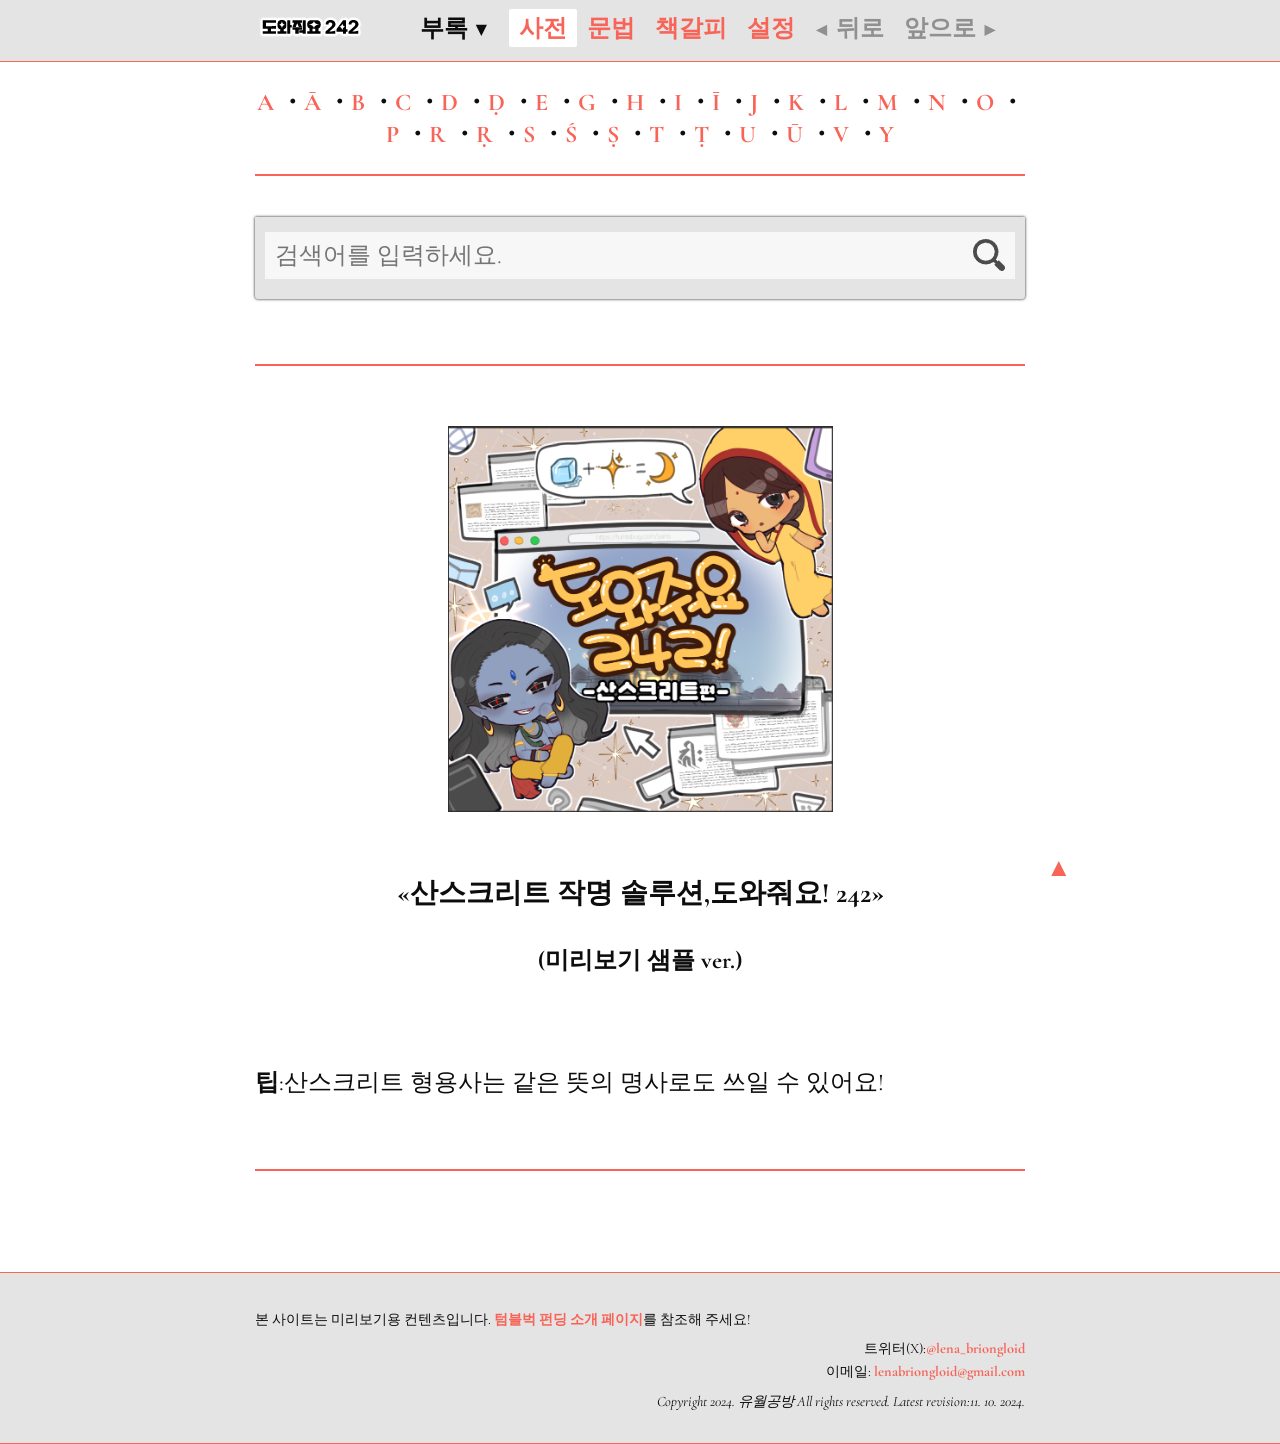
==== commit 327d4869: "Add files via upload" ====
--- a/sample.html
+++ b/sample.html
@@ -1,1046 +1 @@
-<!DOCTYPE html>
-<html lang="ko">
-
-<head>
-	<meta http-equiv="Content-Type" content="text/html; charset=UTF-8">
-	<title>«도와줘요, 242!» 산스크리트편 견본</title>
-	
-	<meta name="viewport" content="width=device-width, user-scalable=yes, initial-scale=1.0">
-	<meta name="MobileOptimized" content="300">
-	<meta name="HandheldFriendly" content="true">
-
-	<style id = "fonts">
-		@font-face {
-		    font-family: 'font_ko';
-		    font-style: normal;
-		    font-weight: 400;
-		    src: url('resources/fonts/onglyph_very.ttf');
-		}
-
-		@font-face {
-		    font-family: 'font_en';
-		    font-style: normal;
-		    font-weight: 400;
-		    src: url('resources/fonts/CormorantGaramond-Regular.ttf');
-		}
-
-		@font-face {
-		    font-family: 'font_en';
-		    font-style: italic;
-		    font-weight: 400;
-		    src: url('resources/fonts/CormorantGaramond-Italic.ttf');
-		}
-
-		@font-face {
-		    font-family: 'font_en';
-		    font-style: normal;
-		    font-weight: 700;
-		    src: url('resources/fonts/CormorantGaramond-Bold.ttf');
-		}
-
-		@font-face {
-		    font-family: 'font_en';
-		    font-style: italic;
-		    font-weight: 700;
-		    src: url('resources/fonts/CormorantGaramond-BoldItalic.ttf');
-		}
-
-		@font-face {
-		    font-family: 'font_ipa';
-		    font-style: normal;
-		    font-weight: 400;
-		    src: url('resources/fonts/CharisSIL-Regular.ttf');
-		}
-
-
-		@font-face {
-		    font-family: 'font_sa';
-		    font-style: normal;
-		    font-weight: 400;
-		    src: url('resources/fonts/Laila-Regular.ttf');
-		}
-
-		@font-face {
-		    font-family: 'font_sa';
-		    font-style: normal;
-		    font-weight: 700;
-		    src: url('resources/fonts/Laila-Bold.ttf');
-		}
-	</style>
-
-	<style id = "template">
-		body { font-family: 'font_en', 'font_ko', 'font_sa'; font-size: 24px; padding: 0px; margin: 0px; background-color: #000000; color: #000002; overflow-x: hidden; overflow-y: scroll; }a { text-decoration: none; color: #000003; }a:hover { text-decoration: underline; }.add_favourites:hover { text-decoration: none; }hr { border : solid 1px #000003; }img { border: 0px; max-width: 95%; height: auto; }td { text-align: center; line-height: 100%; width: 200px; }header { position: sticky; text-align: right; margin-right: -50px; bottom: 15px; font-size: 20pt; }@media (max-width: 770px) {header { position: sticky; text-align: right; margin-right: 0px; bottom: 15px; font-size: 20pt; }}.sanskrit { font-family: 'font_sa'; }.ADFB { line-height: 200%; }.IPA { font-family: 'font_ipa', 'font_ko'; } .gramwiz_button { background-color: #000006; color: #000002; } .copyright { color: #000003; } input[type="search"]::-webkit-search-cancel-button { -webkit-appearance: none; appearance: none; } div.suggestions { margin-top: -45px; }div.includes { margin-top: 15px; margin-bottom: -25px; line-height: 200%; }div.abc { margin-top: 15px; margin-bottom: -25px; text-align: center;}main { padding-bottom: 50px; position: relative; }article { width: 770px; margin: 0px auto; position: relative; }@media (max-width: 770px) {article {width: auto; margin: auto 10px;}}div#topbar { xtext-shadow: #000001 1px 1px 0px; padding: 2px 0px; background-color: #000001; position: sticky; top: 0; z-index: 1; border-bottom: 1px solid #000003; }div#topbar > div.inside { width: 770px; margin: 0px auto; padding: 7px 0px;}div#topbar a { font-weight: bold; color: #000003; }div#topbar div.clear { clear: both; }div#topbar a.logo_image { cursor: pointer; display: inline; margin-right: -50px; }@media (max-width: 770px) {div#topbar > div.inside { width: auto; margin: auto 10px; }}@media (max-width: 600px) {div#topbar span.long { display: none; }div#topbar span.short { display: inline; }}div.topmenu { float: right; font-size: 24px; }div.topmenu a { padding: 3px 10px; border-radius: 2px; display: block; float: left; }div.topmenu a.current { background-color: #000002; }div.dropdown { float: right; margin-right: 10px; position: relative; cursor: default; z-index: 20; }div.dropdown span.title { padding: 3px 10px; border-radius: 2px 2px 0px 0px; display: block; font-weight: bold;}div.dropdown:hover span.title { background-color: #000000; box-shadow: 2px 2px 2px #000001;}div.dropdown div.submenu { display: none; position: absolute; right: 0px; top: 1.5em; margin-top: 2px; white-space: nowrap; background-color: #000000; padding: 15px 20px 15px 10px; box-shadow: 2px 2px 2px #000001; border-radius: 2px 0px 2px 2px; min-width: 100px; z-index: 20; }div.dropdown:hover div.submenu { display: block; }div.dropdown div.submenu a { font-weight: normal; display: block; padding: 5px 10px; text-align: right; }@media (max-width: 600px) {div.dropdown div.submenu { right: -200px; }}.search { margin: 0px 0px 65px 0px; padding: 0px; background-color: #000001; border-radius: 0px 0px 3px 3px; box-shadow: 0px 0px 3px #000002; }.search > div.inside { padding: 15px 10px 10px 10px; }.search div.textbox { position: relative; background-color: #000006; padding: 8px 30px 8px 8px; }.search div.textbox input.text { display: inline; border: 0px; font-family: inherit; font-size: inherit; width: 99%; color: #000002; background-color: #000006; }.search div.textbox input.text:focus { outline: none; }.search div.textbox img.img_query { display: inline-block; cursor: pointer; border: 0px; padding: 0px; width: 32px; position: absolute; top: 7px; right: 10px; bottom: 0px; }.search div.message { margin: 10px 0px 0px 2px; font-weight: bold; text-align: right; margin-right: 42px;}footer.footer { background-color: #000001; font-size: 60%; border-top: 1px solid #000003; border-bottom: 1px solid #000003; }footer.footer > div.inside { position: relative; width: 770px; margin: 0px auto; padding: 21px 0px 16px 0px; text-align: left; line-height: 1.5em; }footer.footer a { font-weight: bold; }@media (max-width: 770px) {footer.footer > div.inside { width: auto; margin: auto 10px; text-align: left; }}label {display: inline-flex;align-items: center;gap: 0.5rem;cursor: pointer;}[type="checkbox"] {appearance: none;position: relative;border: max(2px, 0.16em) solid gray;border-radius: 2em;width: 3.6em;height: 2em;}[type="checkbox"]::before {content: "";position: absolute;left: 0;width: 1.6em;height: 1.6em;border-radius: 50%;transform: scale(0.8);background-color: gray;transition: left 250ms linear;}[type="checkbox"]:checked {background-color: #000005;border-color: #000005;}[type="checkbox"]:checked::before {background-color: white;left: 1.6em;}[type="checkbox"]:disabled {border-color: lightgray;opacity: 0.7;cursor: not-allowed;}[type="checkbox"]:disabled:before {background-color: lightgray;}[type="checkbox"]:disabled + span {opacity: 0.7;cursor: not-allowed;}[type="checkbox"]:focus-visible {outline-offset: max(3.2px, 0.16em);outline: max(2px, 0.1em) solid #000000;}[type="checkbox"]:enabled:hover {box-shadow: 0 0 0 max(4px, 0.32em) lightgray;}fieldset {border: none;display: flex;flex-direction: column;gap: 0.8rem;}*,*::before,*::after {box-sizing: border-box;}
-	</style>
-
-</head>
-
-<body>
-
-<div id="topbar">
-	<div class="inside">
-		<div class="topmenu">
-			<a href="#top" id="topmenu_dict" onclick="load_main(0)"><span>사전</span></a>
-			<a href="#top" id="topmenu_gramwiz" onclick="load_gramwiz_main(0)"><span>문법</span></a>
-			<a href="#top" id="topmenu_favourites" onclick="load_favourites(0)"><span>책갈피</span></a>
-			<a href="#top" id="topmenu_properties" onclick = "load_property()"><span>설정</span></a>
-			<span>&nbsp;&nbsp;</span>
-			<a href="#top" style = "color: #909090;" id = "topcontrol_left" onclick='undo_call()'>◀<span class="long"> 뒤로</span><span class="short"></span></a>&nbsp;
-			<a href="#top" style = "color: #909090;" id = "topcontrol_right" onclick='redo_call()'><span class="long">앞으로 </span><span class="short"></span>▶</a>
-		</div>
-
-		<div class="dropdown">
-			<span class="title">부록&nbsp;▼</span>
-			<div class="submenu" id="submenu" style="text-align: right;">
-				<a href="#top" onclick="load_appendix('#appendix_1')">산스크리트란?</a>
-				<a href="#top" onclick="load_appendix('#appendix_2')">문법과 합성어</a>
-				<a href="#top" onclick="load_appendix('#appendix_3')">숫자와 수사</a>
-				<a href="#top" onclick="load_appendix('#appendix_4')">날짜와 달</a>
-			</div>
-		</div>
-		<a href="#top" onclick="load_main()" style="cursor: pointer"><img class="logo" src="resources/logo.png"></a>
-		<div class="clear"></div>
-	</div>
-</div>
-
-<main><article>
-
-	<div style = "font-size: 18pt; text-align: center; font-weight: bold; display: block;">
-		<p>
-		<a href="#top" onclick="load_abc(this.innerText)">A</a> ・
-		<a href="#top" onclick="load_abc(this.innerText)">Ā</a> ・
-		<a href="#top" onclick="load_abc(this.innerText)">B</a> ・
-		<a href="#top" onclick="load_abc(this.innerText)">C</a> ・
-		<a href="#top" onclick="load_abc(this.innerText)">D</a> ・
-		<a href="#top" onclick="load_abc(this.innerText)">Ḍ</a> ・
-		<a href="#top" onclick="load_abc(this.innerText)">E</a> ・
-		<a href="#top" onclick="load_abc(this.innerText)">G</a> ・
-		<a href="#top" onclick="load_abc(this.innerText)">H</a> ・
-		<a href="#top" onclick="load_abc(this.innerText)">I</a> ・
-		<a href="#top" onclick="load_abc(this.innerText)">Ī</a> ・
-		<a href="#top" onclick="load_abc(this.innerText)">J</a> ・
-		<a href="#top" onclick="load_abc(this.innerText)">K</a> ・
-		<a href="#top" onclick="load_abc(this.innerText)">L</a> ・
-		<a href="#top" onclick="load_abc(this.innerText)">M</a> ・
-		<a href="#top" onclick="load_abc(this.innerText)">N</a> ・
-		<a href="#top" onclick="load_abc(this.innerText)">O</a> ・
-		<a href="#top" onclick="load_abc(this.innerText)">P</a> ・
-		<a href="#top" onclick="load_abc(this.innerText)">R</a> ・
-		<a href="#top" onclick="load_abc(this.innerText)">Ṛ</a> ・
-		<a href="#top" onclick="load_abc(this.innerText)">S</a> ・
-		<a href="#top" onclick="load_abc(this.innerText)">Ś</a> ・
-		<a href="#top" onclick="load_abc(this.innerText)">Ṣ</a> ・
-		<a href="#top" onclick="load_abc(this.innerText)">T</a> ・
-		<a href="#top" onclick="load_abc(this.innerText)">Ṭ</a> ・
-		<a href="#top" onclick="load_abc(this.innerText)">U</a> ・
-		<a href="#top" onclick="load_abc(this.innerText)">Ū</a> ・
-		<a href="#top" onclick="load_abc(this.innerText)">V</a> ・
-		<a href="#top" onclick="load_abc(this.innerText)">Y</a>
-		</p>
-	</div><hr><br>
-
-	<form class="search" id="search_form" style="display: none;">
-		<div class="inside">
-			<div class="inset textbox">
-				<input id="text" type="search" class="text" name="text" autocomplete="off" placeholder="검색어를 입력하세요." value="">
-				<img class="img_query" src="resources/zoom.png" onclick="load_adfb(false);">
-			</div>
-			<div class="message">
-			</div>
-		</div>
-	</form>
-
-	<datalist id="dd_fav"></datalist>
-
-	<div id="gw_inp" style="text-align: center;">
-	<form class="search" id="gramwiz_input_1" style="display: inline-block; width: 48%;">
-		<div class="inside">
-			<div class="inset textbox">
-				<input id="text_gw_1" type="search" class="text" name="text" list="dd_fav" placeholder="1번 단어를 입력하세요." autocomplete="off">
-				<img class="img_query" src="resources/zoom.png" onclick="gramwiz_suggest(1);">
-			</div>
-		</div>
-	</form>
-	<span style="display: inline-block; width: 1%;">&nbsp;</span>
-	<form class="search" id="gramwiz_input_2" style="display: inline-block; width: 48%;">
-		<div class="inside">
-			<div class="inset textbox">
-				<input id="text_gw_2" type="search" class="text" name="text" list="dd_fav" placeholder="2번 단어를 입력하세요." autocomplete="off">
-				<img class="img_query" src="resources/zoom.png" onclick="gramwiz_suggest(2);">
-			</div>
-		</div>
-	</form>
-	</div>
-
-	<div class="suggestions" id="suggestions" style="display: none;">
-		<small style="display: inline;">이것을 찾으셨나요?&nbsp;</small>
-		<div id = "suggestions_search" style="display: inline;"> </div>
-		<hr style="margin-top: 15px">		
-	</div>
-
-	<div class="mainpage" id="mainpage" style="display: block;">
-		<div id="synth"></div>
-		<div id="synth_result"></div>
-		<div class = "sanskrit" id="synth_sanskrit"></div>
-		<div id="synth_gloss"></div>
-		<div id="gramwiz_input_suggest"></div>
-		<div id="gramwiz_result"></div>
-	</div>
-
-	<div id="propertysettings" style="display: none;">
-		<h2 style="text-align: center;">환경 설정</h2><hr>
-
-		<div>
-			<fieldset>
-				<label>
-					<span><strong>한글 발음 표시하기</strong></span>
-					<input id="showHangulInsteadOfIPA" role="switch" type="checkbox"/>
-				</label>
-			</fieldset>
-			<div style="margin-left: 50px; line-height: 150%;">
-				이 설정을 활성화하면 산스크리트 단어의 발음을 <strong>한글</strong>로 표시합니다. 비활성화하면 한글 대신 <strong>IPA</strong><small>(국제음성기호)</small>를 표시합니다. <small>(기본값: ON)</small>
-			</div>
-		</div>
-
-		<br><div>
-			<fieldset>
-				<label>
-					<span><strong>정확한 한글 발음</strong></span>
-					<input id="preciseHangul" role="switch" type="checkbox"/>
-				</label>
-			</fieldset>
-			<div style="margin-left: 50px; line-height: 150%;">
-				이 설정을 활성화하면 산스크리트 단어의 발음을 한글로 표시할 때 <strong>국제음성기호에 기반한 표기</strong>를 사용합니다. 비활성화하면 <strong>영어 음역</strong>에 기반한 통용 표기를 사용합니다. “한글 발음 표시하기”가 “OFF”로 설정되어 있다면 이 설정은 아무 역할도 하지 않습니다. <small>(기본값: OFF)</small>
-			</div>
-		</div>
-
-		<br><div>
-			<fieldset>
-				<label>
-					<span><strong>데바나가리 표시하기</strong></span>
-					<input id="showDevanagari" role="switch" type="checkbox"/>
-				</label>
-			</fieldset>
-			<div style="margin-left: 50px; line-height: 150%;">
-				이 설정을 활성화하면 산스크리트 단어에 <strong>데바나가리 문자</strong> 표기를 함께 표시합니다. 비활성화하면 <strong>로마자</strong><small>(IAST)</small> 표기만을 표시합니다. <small>(기본값: OFF)</small>
-			</div>
-		</div>
-	</div>
-
-	<div class="not_found" id="not_found" style="display: none;">
-		일치하는 검색 결과가 없습니다.
-	</div>
-
-	<div class = "ADFB" id = "ADFB" style = "display: none;">
-		<span class = "ADFB_word_class" style = "font-family: 'font_ko'; font-size: 18px;"> </span>
-		<strong><span class = "ADFB_head_word" style = "font-family: 'font_en'; font-size: 36px;"> </span></strong>
-		<span>&nbsp;</span>
-		<span class = "ADFB_head_sound" style = "font-family: 'Charis SIL'; font-size: 24px;"> </span>
-		<span id = "ADFB_head_favourites" style = "font-family: 'Charis SIL'; font-size: 24px;"> </span>
-
-		<div id = "gram"></div>
-		
-		<dl>
-			<hr>
-			<dt><strong>«풀이»</strong></dt>
-			<dd class = "ADFB_gloss_ko"></dd>
-			<hr>
-			<dt><strong>«영문역»</strong></dt>
-			<dd class = "ADFB_gloss_en" style = "font-family: 'font_en';"></dd>
-
-			<hr id = "ADFB_gloss_ep_isExist_hr">
-			<strong><dt class = "ADFB_gloss_ep_isExist"></dt></strong>
-			<dd class = "ADFB_gloss_ep"></dd>
-			<hr id = "ADFB_gloss_ex_isExist_hr">
-			<strong><dt class = "ADFB_gloss_ex_isExist"></dt></strong>
-			<dd class = "ADFB_gloss_ex"></dd>
-		</dl>
- 	</div>
-
-	<div class="includes" id="includes" style="display: none;">
-		<dl>
-			<hr>
-			<dt><strong>«부분일치 검색어»</strong></dt>
-			<dd id = "includes_search"></dd>
-		</dl>
-	</div>
-
-	<div class="abc" id="abc" style="display: none;">
-	</div>
-
-	<br><hr>
-
-	<header>
-		<nav>
-			<a href="#top" id = "topcontrol_up" style = "font-size: 24pt;">▲</a>&nbsp;
-		</nav>
-	</header>
-
-</article></main>
-
-<footer class="footer">
-	<div class="inside">
-		<p>본 사이트는 미리보기용 컨텐츠입니다. <a href="https://tumblbug.com/sans" target="_blank">텀블벅 펀딩 소개 페이지</a>를 참조해 주세요!</p>
-		<div style="line-height: 60%; text-align: right;">
-		<p>
-			트위터(X): <a href="https://x.com/lena_briongloid" target="_blank">@lena_briongloid</a>
-		</p>
-		<p>
-			이메일: <a>lenabriongloid@gmail.com</a>
-		</p>
-		</div>
-		<p id="copyright" style="text-align:right;"><em>Copyright 2024. 유월공방 All rights reserved. Latest revision: 11. 10. 2024.</em></p>
-	</div>
-</footer>
-
-<!-- -------------------------------------------------------------------- -->
-<!-- -----------------------------JAVASCRIPT----------------------------- -->
-<!-- -------------------------------------------------------------------- -->
-
-<!-- input diacritics with mouse clicks and auto-change -->
-<script>
-	document.querySelectorAll(".char_input").forEach(link => {
-	  link.addEventListener("click", function(event) {
-		event.preventDefault();
-		const char = link.getAttribute("data-char");
-		if (document.getElementById("search_form").style.display != "none") {
-			document.getElementById("text").value += char;
-		}
-	  });
-	});
-
-	const searchForms = document.querySelectorAll('form.search');
-	const handleInput = (event) => {
-	// Check if the event target is a text input
-	if (event.target.tagName === 'INPUT' || event.target.tagName === 'TEXTAREA') {
-		const inputValue = event.target.value;
-		const lastChar = inputValue[inputValue.length - 1];
-
-		if (lastChar && /[a-zA-Z\s\.\~\']/.test(lastChar)) {
-			clearTimeout(event.target.typingTimeout);
-			event.target.typingTimeout = setTimeout(() => {
-			
-				const BEF = ["a.", "i.", "u.", "r.", "ṛ.", "l.", "ḷ.", "m.", "h.", "n.", "t.", "d.", "s.", "ṣ.", "ṇ.", "ṅ.", "'", "ā.", "ī.", "ū.", "ṝ.", "ḹ.", "ṃ.", "ḥ.", "ñ.", "ṭ.", "ḍ.", "ś."];
-				const AFT = ["ā", "ī", "ū", "ṛ", "ṝ", "ḷ", "ḹ", "ṃ", "ḥ", "ṇ", "ṭ", "ḍ", "ṣ", "ś", "ṅ", "ñ", "’", "a", "i", "u", "r", "l", "m", "h", "n", "t", "d", "s"];
-
-				for (let i = 0; i < BEF.length; i ++) {
-					event.target.value = event.target.value.replaceAll(BEF[i], AFT[i]);
-				}
-
-			}, 50); // 50ms delay after the last key press
-		}
-	}};
-
-	searchForms.forEach(form => {
-		form.addEventListener('input', handleInput);
-	});
-</script>
-
-<!-- Enter Input -->
-<script>
-	let input = document.getElementById("text");
-	input.addEventListener("keydown", function(event) {
-		if ((event.key === "Enter" || event.keyCode === 13) && document.getElementById("search_form").style.display != "none") {
-			event.preventDefault();
-			load_adfb(false);
-		}
-	});
-
-	let input_gw_1 = document.getElementById("text_gw_1");
-
-	input_gw_1.addEventListener("keydown", function(event) {
-		if ((event.key === "Enter" || event.keyCode === 13) && document.getElementById("gramwiz_input_1").style.display != "none") {
-			event.preventDefault();
-			gramwiz_suggest(1);
-		}
-	});
-
-	input_gw_1.addEventListener("input", function(event) {
-		let t = document.getElementById("text_gw_1").value;
-		for (let i = 0; i < favourites.length; i ++) {
-			if (t == grid(dict, column.key, favourites[i])) {
-				gramwiz_suggest(1);
-				accept_suggestion(favourites[i], 1);
-				document.getElementById("text_gw_1").value = "";
-				break;
-			}
-		}
-	});
-
-	let input_gw_2 = document.getElementById("text_gw_2");
-
-	input_gw_2.addEventListener("keydown", function(event) {
-		if ((event.key === "Enter" || event.keyCode === 13) && document.getElementById("gramwiz_input_2").style.display != "none") {
-			event.preventDefault();
-			gramwiz_suggest(2);
-		}
-	});
-
-	input_gw_2.addEventListener("input", function(event) {
-		let t = document.getElementById("text_gw_2").value;
-		for (let i = 0; i < favourites.length; i ++) {
-			if (t == grid(dict, column.key, favourites[i])) {
-				gramwiz_suggest(2);
-				accept_suggestion(favourites[i], 2);
-				document.getElementById("text_gw_2").value = "";
-				break;
-			}
-		}
-	});
-
-
-</script>
-
-<!-- 즐겨찾기 -->
-<script>
-	function add_favourites(index) {
-		//add
-		if (!favourites.includes(index)) {
-			favourites.push(index);
-		}
-		//remove
-		else {
-			favourites = favourites.filter(item => item !== index);
-		}
-
-		//graphics
-		let t4 = document.getElementById("ADFB_head_favourites");
-		let t4_check = check_favourites(index) ? "★" : "☆";
-		t4.innerHTML = "&nbsp;&nbsp;<span><a class=\"add_favourites\" onclick=\"add_favourites(" + index + ")\">" + t4_check + "</a></span>"
-
-		let t5 = document.getElementById("ABC_fav_" + index.toString().padStart(5, '0'));
-		if (t5 != null) {
-			let t5_check = check_favourites(index) ? "★" : "☆";
-			t5.innerHTML = t5_check;
-		}
-
-		//cookies
-		localStorage.setItem("favourites", JSON.stringify(favourites));
-	}
-
-	function clear_favourites() {
-		favourites = [];
-		localStorage.setItem("favourites", JSON.stringify(favourites));
-		load_favourites(true);
-	}
-
-	function check_favourites(index) {
-		if (favourites.includes(index)) {
-			return true;
-		}
-		else {
-			return false;
-		}
-	}
-
-	//load page
-	function load_favourites(call = false) {
-		topmenu_set_graphic("topmenu_favourites");
-		show_page(["search_form", "mainpage"], ["suggestions", "propertysettings", "not_found", "ADFB", "includes", "abc", "gw_inp"]);
-
-		if (call == false) { undo_stack("#favourites"); }
-
-		let source_main = "<hr><p style=\"text-align: center;\"><img src=\"resources/logo_san_bookmark.png\" alt=\"PUSTALAKṣAṇAM\"></p><h3 style=\"text-align: center;\">«책갈피»</h3><hr>";
-
-		if (favourites.length == 0) {
-			source_main += "<br><p style=\"text-align: center;\">등록된 책갈피가 없어요!</p><p  style=\"text-align: center;\">단어 옆의 ☆표를 클릭해서 등록할 수 있어요.</p>"
-			document.getElementById("mainpage").innerHTML = source_main; return 0;
-		}
-
-		for (let i = 0; i < favourites.length; i ++) {
-			let check = check_favourites(favourites[i]) ? "★" : "☆";
-
-			source_main += `<p><a class="add_favourites" id="ABC_fav_${favourites[i].toString().padStart(5, '0')}" onclick="add_favourites(${favourites[i]})" style="font-family: 'Charis SIL';">${check}</a><strong># ${((i + 1).toString())}. <a onclick="link('${grid(dict, column.key, favourites[i])}')">${grid(dict, column.title, favourites[i])}</a></strong>&nbsp;<span class="IPA">[${showPronounce(grid(dict, column.title, favourites[i]), true)}]</span>&nbsp;:&nbsp;&nbsp;${grid(dict, column.gloss_ko, favourites[i]).replaceAll("<br>", "; ")}</p>`
-
-			
-		}
-
-		source_main += "<br><hr><p style=\"text-align:right;\"><strong><a onclick=\"clear_favourites()\">책갈피 전부 삭제 <em>(클릭하면 되돌릴 수 없어요!)</em></a></strong></p>";
-
-		document.getElementById("mainpage").innerHTML = source_main;
-	}
-</script>
-
-<!-- 문법 마법사 -->
-<script>
-	let gramwizIndex = [-1, -1];
-	let gramwizMainHTML = "<div id=\"gramwiz_result\" style=\"display: block; line-height: 200%;\"><p style=\"text-align: center;\"><img src=\"resources/logo_san_gramwiz.png\" alt=\"SAṂDHIYANTRAM\"></p><h3 style=\"text-align: center;\">«산스크리트 문법 마법사»</h3><hr><p>두 개의 단어를 합쳐 더 큰 단어를 만드는 도구입니다! 결과물은 자동 생성된 것이므로 실제 문헌과 다를 수 있습니다. <u><strong>※ 팁</strong>: 책갈피에 꽂아 둔 단어는 바로 투입할 수 있어요!</u></p><p><small>* 산스크리트 형용사는 같은 뜻의 명사로도 쓰일 수 있답니다.</small></p><p><small>* 합성어가 가질 수 있는 다양한 뜻을 간단하게 표시하였습니다. 더 자세히 알고 싶으시다면 상단 부록에서 «문법과 합성어»를 열람해 주세요!</small></p></div>";
-
-	function load_gramwiz_main(call = false) {
-		topmenu_set_graphic("topmenu_gramwiz");
-		show_page(["mainpage", "gw_inp"], ["suggestions", "propertysettings", "not_found", "ADFB", "includes", "abc", "search_form"]);
-
-		if (call == false) { undo_stack("#gramwiz"); }
-
-		let text_gw_1 = gramwizIndex[0] == -1 ? "" : grid(dict, column.title, gramwizIndex[0]);
-		let text_gw_2 = gramwizIndex[1] == -1 ? "" : grid(dict, column.title, gramwizIndex[1]);
-
-		let source_main = "<div class=\"suggestions\" id=\"gw_sug\"><div id=\"gramwiz_input_suggest\"></div><hr style=\"margin-top: 45px\"></div>";
-		source_main += `<br><div id="synth" style="display: block; text-align: center; line-height: 100%; font-size: 36px;"><strong><em><span id="gw_1">${text_gw_1}</span><span> + </span><span id="gw_2">${text_gw_2}</span><span> =</span></em></strong></div>`;
-		source_main += "<br><div id=\"synth_result\"><strong><em></em></strong></div>";
-		source_main += `<br><div class="sanskrit" id="synth_sanskrit" style="display: block; text-align: center; line-height: 100%; font-size: 36px;"></div>`;
-		source_main += "<br><div id=\"synth_gloss\"></div>";
-		source_main += "<br><div style=\"text-align: center;\"><button class=\"gramwiz_button\" id=\"gramwiz_reverse\" onclick=\"gramwiz_reverse()\" style=\"font-size: 18px; font-family: 'font_ko';\">순서 뒤집기</button>&nbsp;&nbsp;&nbsp;<button class=\"gramwiz_button\" id=\"gramwiz_clear\" onclick=\"gramwiz_clear()\" style=\"font-size: 18px; font-family: 'font_ko';\">초기화</button></div>"
-		source_main += "<br><hr>"
-		source_main += gramwizMainHTML;
-
-		document.getElementById("mainpage").innerHTML = source_main;
-
-		//set dd_fav
-		let datalist = document.getElementById('dd_fav');
-		datalist.innerHTML = '';
-
-		for (let i = 0; i < favourites.length; i ++) {
-			let newOption = document.createElement('option');
-			newOption.value = grid(dict, column.key, favourites[i]);
-
-			let l = grid(dict, column.gloss_ko, favourites[i]);
-			l = l.replaceAll("<br>", "; ").replace(/<.*?>/g, "");
-			newOption.label = l;
-			datalist.appendChild(newOption);
-		}
-
-		gramwiz_result();
-	}
-</script>
-
-<!-- 임시 생성된 링크 -->
-<script>
-	function link(address) {
-		if (address == Page) { return 0; }
-
-		let anchor = document.getElementById(address);
-		document.getElementById("text").value = address;
-
-		document.getElementById("topcontrol_up").click();
-
-		load_adfb(false);
-	}
-</script>
-
-<!-- ABC 목록 전부 보여주기 -->
-<script>
-	function load_abc(chr, call = false) {
-		topmenu_set_graphic("topmenu_dict");
-		show_page(["search_form", "mainpage"], ["suggestions", "propertysettings", "not_found", "ADFB", "includes", "abc", "gw_inp"]);
-
-		if (call == false) { undo_stack("#" + chr); }
-
-		let List = [];
-
-		for (let j = 0; grid(dict, column.title, j) != ""; j ++) {
-			if (grid(dict, column.title, j).charAt(0).toUpperCase() == chr) {
-				List.push(j);
-			}
-		}
-
-		let source = "<h2 style=\"text-align: center;\">" + chr + "</h2>";
-
-		for (let i = 0; i < List.length; i ++) {
-			let link = grid(dict, column.key, List[i]);
-			let t0 = grid(dict, column.title, List[i]);
-			let t1 = grid(dict, column.tag_homonym, List[i]);
-			let t2 = showPronounce(t0, true);
-			let t3 = grid(dict, column.gloss_ko, List[i]).replaceAll("<br>", "; ");
-			let t4 = grid(dict, column.index, List[i]) - 1;
-			let t4_check = check_favourites(t4) ? "★" : "☆";
-
-			source += `<p><span style="font-family: 'Charis SIL'"><a class="add_favourites" id="ABC_fav_${t4.toString().padStart(5, '0')}" onclick="add_favourites(${t4})">${t4_check}</a></span>&nbsp;<a onclick="link('${link}')">${t0}<sup>${t1}</sup></a> <span class="IPA">[${t2}]</span> : ${t3}</p>`;
-		}
-
-		document.getElementById("mainpage").innerHTML = source;
-	}
-</script>
-
-<!-- 쿠키 로딩 -->
-<script>
-	//switch default state
-	let properties = {
-		showHangulInsteadOfIPA : localStorage.getItem('properties_showHangulInsteadOfIPA'),
-		showDevanagari : localStorage.getItem('properties_showDevanagari'),
-		preciseHangul : localStorage.getItem('properties_preciseHangul')
-	}
-
-	if (properties.showHangulInsteadOfIPA === null) {
-		localStorage.setItem('properties_showHangulInsteadOfIPA', true);
-		properties.showHangulInsteadOfIPA = true;
-	}
-	else {
-		properties.showHangulInsteadOfIPA = (properties.showHangulInsteadOfIPA === "true");
-	}
-
-	if (properties.showDevanagari === null) {
-		localStorage.setItem('properties_showDevanagari', false);
-		properties.showDevanagari = false;
-	}
-	else {
-		properties.showDevanagari = !(properties.showDevanagari === "false");
-	}
-
-	if (properties.preciseHangul === null) {
-		localStorage.setItem('properties_preciseHangul', false);
-		properties.preciseHangul = false;
-	}
-	else {
-		properties.preciseHangul = !(properties.preciseHangul === "false");
-	}
-
-	//favourites
-	let favourites = localStorage.getItem('favourites');
-	if (favourites) {
-		favourites = JSON.parse(favourites);
-	}
-	else {
-		favourites = [];
-	}
-</script>
-
-<!-- 페이지 환경설정 -->
-<script>
-	function load_property(call = false) {
-		topmenu_set_graphic("topmenu_properties");
-
-		show_page(["propertysettings"], ["search_form", "suggestions", "mainpage", "not_found", "ADFB", "includes", "abc", "gw_inp"]);
-
-		if (call == false) { undo_stack("#property"); }
-
-		switch_default();
-	}
-
-	//스위치가 추가되면 ↓이 부분을 수정하면 됨
-
-	//js - default
-	function switch_default() {
-		document.getElementById("showHangulInsteadOfIPA").checked = properties.showHangulInsteadOfIPA;
-		document.getElementById("showDevanagari").checked = properties.showDevanagari;
-		document.getElementById("preciseHangul").checked = properties.preciseHangul;
-	}
-
-	//js - role
-	function switch_showHangulInsteadOfIPA() {
-		properties.showHangulInsteadOfIPA = document.getElementById("showHangulInsteadOfIPA").checked ? true : false;
-		localStorage.setItem('properties_showHangulInsteadOfIPA', properties.showHangulInsteadOfIPA);
-	}
-	document.getElementById("showHangulInsteadOfIPA").addEventListener('change', switch_showHangulInsteadOfIPA);
-
-	function switch_showDevanagari() {
-		properties.showDevanagari = document.getElementById("showDevanagari").checked ? true : false;
-		localStorage.setItem('properties_showDevanagari', properties.showDevanagari);
-	}
-	document.getElementById("showDevanagari").addEventListener('change', switch_showDevanagari);
-
-	function switch_preciseHangul() {
-		properties.preciseHangul = document.getElementById("preciseHangul").checked ? true : false;
-		localStorage.setItem('properties_preciseHangul', properties.preciseHangul);
-	}
-	document.getElementById("preciseHangul").addEventListener('change', switch_preciseHangul);
-</script>
-
-<!-- 앞으로 & 뒤로 가기 -->
-<script>
-	let Undo = []; let Redo = []; let Page = "#main";
-
-	function undo_stack(text) {
-		Undo.push(Page);
-		Page = text;
-		Redo = [];
-
-		undo_graphic();
-	}
-
-	//call undo & stack redo
-	function undo_call() {
-		if (Undo.length == 0) { return 0; }
-
-		//stack redo
-		Redo.push(Page);
-
-		//call undo
-		Page = Undo.pop();
-
-		//load
-		load_adfb(Page);
-
-		undo_graphic();
-	}
-
-	function redo_call() {
-		if (Redo.length == 0) { return 0; }
-
-		//stack undo
-		Undo.push(Page);
-
-		//call redo
-		Page = Redo.pop();
-
-		//load
-		load_adfb(Page);
-
-		undo_graphic();
-	}
-
-	//graphics
-	function undo_graphic() {
-		document.getElementById("topcontrol_left").style.color = Undo.length > 0 ? color.text : color.disabled;
-		document.getElementById("topcontrol_right").style.color = Redo.length > 0 ? color.text : color.disabled;
-	}
-</script>
-
-<!-- 그래픽 -->
-<script>
-	let color = {
-		background: 	"#FFFFFF",	//배경 색
-		shadow: 		"#E4E4E4",	//탑바, 푸터 같은 데 들어가는 약간 어두운 색
-		text: 			"#0D0D0D",	//본문 글자 색
-		anchor: 		"#F86458",	//링크 글자 색
-		disabled: 		"#909090",	//비활성화된 버튼 (뒤로/앞으로) 색
-		check:			"#F86458",	//환경설정 체크박스 색, anchor랑 같게 하는 거 추천
-		textbox: 		"#F7F7F7"	//검색창 텍스트박스 배경색
-	}
-
-	const source_temp = document.getElementById("template");
-	source_temp.innerHTML = source_temp.innerHTML.replaceAll("#000000", color.background);
-	source_temp.innerHTML = source_temp.innerHTML.replaceAll("#000001", color.shadow);
-	source_temp.innerHTML = source_temp.innerHTML.replaceAll("#000002", color.text);
-	source_temp.innerHTML = source_temp.innerHTML.replaceAll("#000003", color.anchor);
-	source_temp.innerHTML = source_temp.innerHTML.replaceAll("#000004", color.disabled);
-	source_temp.innerHTML = source_temp.innerHTML.replaceAll("#000005", color.check);
-	source_temp.innerHTML = source_temp.innerHTML.replaceAll("#000006", color.textbox);
-
-	//
-	function topmenu_set_graphic(menu) {
-		document.getElementById("topmenu_dict").style = "background-color: transparent;"
-		document.getElementById("topmenu_gramwiz").style = "background-color: transparent;"
-		document.getElementById("topmenu_favourites").style = "background-color: transparent;"
-		document.getElementById("topmenu_properties").style = "background-color: transparent;"
-
-		document.getElementById(menu).style = "background-color: " + color.background + ";";
-	}
-
-	function show_page(array_show, array_hide = []) {
-		for (let i = 0; i < array_show.length; i ++) {
-			document.getElementById(array_show[i]).style.display = "block";
-		}
-
-		for (let i = 0; i < array_hide.length; i ++) {
-			document.getElementById(array_hide[i]).style.display = "none";
-		}
-	}
-</script>
-
-<!-- 메인 페이지로 -->
-<script>
-	function load_main(call = false) {
-		topmenu_set_graphic("topmenu_dict");
-		show_page(["search_form", "mainpage"], ["suggestions", "propertysettings", "not_found", "ADFB", "includes", "abc", "gw_inp"]);
-
-		if (call == false) { undo_stack("#main"); }
-
-		let source_main = ""; let r = random_tip[Math.floor(Math.random() * random_tip.length)];
-
-		source_main += "<hr><p style=\"text-align: center; margin-top: 60px; font-size: 48px;\"><a href=\"https://tumblbug.com/sans\" target=\"_blank\"><img src=\"resources/main.png\" style=\"width: 50%\"></img></a></p><h3 style=\"text-align: center;\">«산스크리트 작명 솔루션, 도와줘요! 242»</h3><h4 style=\"text-align: center;\">(미리보기 샘플 ver.)</h4><br>"
-
-		source_main += `<p style="text-align: left; line-height: 180%;"><strong>팁</strong>: ` + r;
-
-		document.getElementById("mainpage").innerHTML = source_main;
-	}
-
-	window.addEventListener("load", function() {
-		load_main(true);
-	});
-</script>
-
-<!-- 부록 -->
-<script>
-	function load_appendix(page, call = false) {
-		show_page(["search_form", "mainpage"], ["suggestions", "propertysettings", "not_found", "ADFB", "includes", "abc", "gw_inp"]);
-
-		if (call == false) { undo_stack(page); }
-
-		let source_appendix = "";
-
-		switch (page) {
-			case "#appendix_1":
-				source_appendix = "부록 1호";
-			break
-			case "#appendix_2":
-				source_appendix = "부록 2호";
-			break
-			case "#appendix_3":
-				source_appendix = "부록 3호";
-			break
-			case "#appendix_4":
-				source_appendix = "부록 4호";
-			break
-		}
-
-		document.getElementById("mainpage").innerHTML = source_appendix;
-	}
-</script>
-
-<!-- DB managements -->
-<script>
-	function grid(grid, x, y) {
-		if (x < 0 || y < 0 || y >= grid.length || x >= grid[y].length) {
-			return "";
-		}
-		else {
-			return grid[y][x];
-		}
-	}
-
-	function grid_width(grid) {
-		return grid[0].length;
-	}
-
-	function grid_height(grid) {
-		return grid.length;
-	}
-
-	function remove_diacritics(text) {
-		const Dia1 = ["ä", "ö"];
-		const Dia2 = ["a", "o"];
-
-		for (let i = 0; i < Dia1.length; i ++) {
-			text = text.replaceAll(Dia1[i], Dia2[i]);
-		}
-
-		return text;
-	}
-</script>
-
-<!-- SCRIPT OF LANGUAGE -->
-<script src = "san/adfb.js"></script>			<!-- 문법 추출 및 해설 표시 -->
-<script src = "san/sound.js"></script>			<!-- 발음 추출 -->
-<script src = "san/gramwiz.js"></script>		<!-- 문법 마법사 -->
-
-<!-- DB Raw Data -->
-<script>
-const random_tip = [
-	`검색 창에 특수문자를 편하게 입력하고 싶으신가요? 온점을 이용해 보세요! 똑똑한 검색 창이 “a.”는 “ā”, “s..”은 “ś”로 변환해 줍니다.`,
-	`역방향 검색은 전자사전의 필수 교양! 검색 창에 한국어 단어를 입력해 보세요.`,
-	`표제어 오른쪽의 별☆을 클릭해 보셨나요? 책갈피에 단어를 끼워서 기억해 두세요.`,
-	`«리그베다»에는 시바가 등장하지 않습니다.`,
-	`«리그베다»에서 가장 많이 소환되는 신은 인드라, 두 번째는 아그니입니다. 이 둘을 부르는 노래가 전체의 40%를 차지합니다.`,
-	`산스크리트 형용사는 같은 뜻의 명사로도 쓰일 수 있어요!`,
-	`아라비아 숫자의 원형이 사실 인도에서 발명되었다는 사실, 알고 계셨나요?`,
-	`인도에는 유럽 전체보다 많은 인구와 민족과 언어가 존재합니다. “인도인”이라는 말은 사실 “유럽인”보다도 추상적인 표현이지요! 펀자브와 타밀의 차이는 아이슬란드와 그리스의 차이보다도 극단적이랍니다.`,
-	`일본어 모음을 “아이우에오” 순으로 배열하는 것은 산스크리트에서 따온 것입니다.`,
-	`“한글”의 “ㄹ”과 같은 발음의 글자 “Ḻ(ळ)”은 베다 시대에만 쓰였습니다.`,
-	`«도와줘요, 242! 산스크리트편»의 초기 가칭은 «산스크리트 창작 사전»이었습니다. 밋밋해!!!`,
-	`산스크리트는 3500년의 역사를 자랑하지만, 처음으로 문자로 기록된 것은 2500년 전이랍니다. 천 년 동안 뭘 했냐고요? 사제와 학자들이 모조리 암기했지요!`,
-	`인도를 상징하는 고전어인 산스크리트는 사실 인도보다 훨씬 서쪽에 있는 이란 일대에서 기원했답니다.`,
-	`라틴어와 고대 그리스어는 죽은 언어이지만, 산스크리트는 여전히 살아 있는 언어입니다. 인도 남서부의 카르나타카 주에는 산스크리트만 사용하는 “산스크리트 마을”이 있는 것으로 유명하지요!`,
-	`“범어”와 “산스크리트”, “상스끄르땀”은 모두 같은 말입니다.`,
-	`고대 북인도인은 그리스에서 별자리의 이름을 수입했습니다. 훗날 크메르 제국에서 그 이름을 또 수입했지요! 오늘날 캄보디아, 태국, 라오스에서는 일 년의 열두 달을 황도 별자리의 산스크리트식 이름으로 부릅니다.`,
-	`데바나가리 문자의 특징적인 긴 가로줄은 “머릿줄”을 뜻하는 “시로레카(śirorekhā)”라고 합니다. 글자를 다 쓴 뒤에 마지막에 이 줄을 긋는답니다.`,
-	`시크교의 성지 “암리차르”는 “불사약의 호수”를 뜻하는 산스크리트 단어 “암리타사라(<a onclick="link('amṛtasara')"><strong>amṛtasara</strong></a>)”에서 왔습니다.`,
-	`책갈피에 끼워 둔 단어를 문법 마법사에서 선택하실 수 있어요!`,
-	`영어 해석을 검색하고 싶으시다면 검색어 앞에 “en:”을 넣어 보세요.`
-];
-
-const csv = {
-	row_00001 : ["adharapāna_n", 1, "adharapāna", "n", "", "문화", "adharapāna", "", "", "adharapānam", "", "", "adharapāne", "", "", "adharapānāni", "“입술 마시기”, 입맞춤, 키스", "“drinking the lip”, the kiss", ""],
-	row_00002 : ["aditi_f", 2, "aditi", "f", "2", "기타", "aditi", "", "aditiḥ", "", "", "aditī", "", "", "aditayaḥ", "", "자유, 불구속, 안전, 안정<br>무한, 무제한, 한계가 없음<br>완벽, 완전, 온전<br>“한없는 자”, 여신 아디티", "freedom, security, safety<br>boundlessness, immensity<br> perfection", "베다 시대에 숭배받던 천상의 여신을 가리키는 말이다. 아디티의 자손들을 “아디티야<small>(<a onclick=\"link('āditya')\">āditya</a>)</small>”라고 한다. 한편 쌍수형인 “aditī”는 “하늘과 땅”을 뜻한다."],
-	row_00003 : ["adribhid_m", 3, "adribhid", "m", "", "인명", "adribhit", "adribhit", "", "", "adribhidau", "", "", "adribhidaḥ", "", "", "“산을 쪼개는 자”, 인드라", "“splitting mountains”, Indra", ""],
-	row_00004 : ["adriśayya_m", 4, "adriśayya", "m", "", "인명", "adriśayya", "adriśayyaḥ", "", "", "adriśayyau", "", "", "adriśayyāḥ", "", "", "“산을 깔고 앉는 자”, 시바", "“mountain-couch”, <em>N</em>. of Śiva", ""],
-	row_00005 : ["adyadina_n", 5, "adyadina", "n", "", "기타", "adyadina", "", "", "adyadinam", "", "", "adyadine", "", "", "adyadināni", "오늘, 금일", "today", "“지금”을 뜻하는 adya에 <a onclick=\"link('dina')\">dina</a>가 합쳐진 것이다."],
-	row_00006 : ["agni_m", 6, "agni", "m", "", "자연", "agni", "agniḥ", "", "", "agnī", "", "", "agnayaḥ", "", "", "불, 불길, 화염", "fire, flame", "그 자체로 신의 이름이기도 하며, 인드라와 함께 «리그베다»에서 가장 많이 칭송되는 신이기도 하다."],
-	row_00007 : ["agnikaṇa_m", 7, "agnikaṇa", "m", "", "자연", "agnikaṇa", "agnikaṇaḥ", "", "", "agnikaṇau", "", "", "agnikaṇāḥ", "", "", "“불의 조각”, 불꽃", "“the fire-particle”, a spark", ""],
-	row_00008 : ["ājānadeva_m", 8, "ājānadeva", "m", "", "", "ājānadeva", "ājānadevaḥ", "", "", "ājānadevau", "", "", "ājānadevāḥ", "", "", "“신으로 태어난 자”", "a god by birth", "신<small>(데바)</small>에는 존재하기 시작한 때부터 신이었던 “아자나데바<small>(<a onclick=\"link('ājāna')\">ājāna</a><a onclick=\"link('deva')\">deva</a>)</small>”와 윤회를 통하여 신이 된 “카르마데바<small>(<a onclick=\"link('karma')\">karma</a><a onclick=\"link('deva')\">deva</a>)</small>”가 있다."],
-	row_00009 : ["ākāśa_m", 9, "ākāśa", "m", "1", "", "ākāśa", "ākāśaḥ", "", "", "ākāśau", "", "", "ākāśāḥ", "", "", "“탁 트인 곳”, 하늘, 천공, 창공, 공기, 대기<br>허공, 공허, 진공", "the aether, sky, atmosphere, vacuity", ""],
-	row_00010 : ["ākāśa_n", 10, "ākāśa", "n", "2", "", "ākāśa", "", "", "ākāśam", "", "", "ākāśe", "", "", "ākāśāni", "하늘을 구성하는 원소. 에테르, 아카샤<br><small>(불교)</small> 허공<small>(虛空)</small>", "the subtle and ethereal fluid, aether", "우주를 구성하는 다섯 원소<small>(<a onclick=\"link('tattva')\">tattva</a>)</small> 중 다섯 번째이자 나머지 모든 원소의 근원이다."],
-	row_00011 : ["akṣara_m", 11, "akṣara", "m", "1", "도구", "akṣara", "akṣaraḥ", "", "", "akṣarau", "", "", "akṣarāḥ", "", "", "검, 도검", "a sword", "시바와 비슈누의 이명이기도 하다."],
-	row_00012 : ["akṣara_n", 12, "akṣara", "n", "2", "문화", "akṣara", "", "", "akṣaram", "", "", "akṣare", "", "", "akṣarāṇi", "글, 글씨, 글자, 문자<br>낱말, 단어", "a letter<br>a word", "브라흐마의 이명이기도 하다. 같은 발음으로 “검”을 뜻하는 남성 명사가 시바와 비슈누를 가리키는 것과 대비된다."],
-	row_00013 : ["akṣara_a", 13, "akṣara", "a", "3", "기타", "akṣara", "akṣaraḥ", "akṣarā", "akṣaram", "akṣarau", "akṣare", "akṣare", "akṣarāḥ", "akṣarāḥ", "akṣarāṇi", "불멸의, 죽지 않는, 사라지지 않는", "imperishable", ""],
-	row_00014 : ["akṣi_n", 14, "akṣi", "n", "", "기초;신체", "akṣi", "", "", "akṣi", "", "", "akṣiṇī", "", "", "akṣīṇi", "눈, 안구<br><small>(쌍수로)</small> 해와 달, 일월", "the eye, <em>oculos</em><br><em>du.</em> the sun and the moon", ""],
-	row_00015 : ["amita_a", 15, "amita", "a", "", "", "amita", "amitaḥ", "amitā", "amitam", "amitau", "amite", "amite", "amitāḥ", "amitāḥ", "amitāni", "끝없는, 한없는, 무한의, 무한대의", "unmeasured, boundless, infinite", ""],
-	row_00016 : ["amitābha_m", 16, "amitābha", "m", "", "문화", "amitābha", "amitābhaḥ", "", "", "amitābhau", "", "", "amitābhāḥ", "", "", "무한광, 무량광<small>(無量光)</small>, 끝없는 광명, <small>(불교)</small> 아미타불, 무량광불", "“unmeasured splendour”", "“무량광에 경배하나이다”를 뜻하는 “나모미타바야<small>(Namo’mitābhāya)</small>”가 한국어 염불 “나무아미타불”이 되었다."],
-	row_00017 : ["amṛta_a", 17, "amṛta", "a", "1", "기타", "amṛta", "amṛtaḥ", "amṛtā", "amṛtam", "amṛtau", "amṛte", "amṛte", "amṛtāḥ", "amṛtāḥ", "amṛtāni", "죽지 않는, 불사의, 불멸의, 영생의", "immortal, imperishable", "a - <a onclick=\"link('mṛta')\">mṛta</a>."],
-	row_00018 : ["amṛta_n", 18, "amṛta", "n", "2", "문화", "amṛta", "", "", "amṛtam", "", "", "amṛte", "", "", "amṛtāni", "불사의 영약, 암리타<br>불사, 불멸, 불로, 영원, 영생<br><small>(비유)</small> 음식, 양식, 식량", "the nectar, Amrita<br>immortality, eternity<br>food, property", "“유해교반” 신화에서 신과 아수라가 함께 우유 바다를 휘저어 얻은 불사의 영약의 이름이기도 하다. 신들이 이 영약을 마셔 불멸을 얻었고, 아수라가 영약을 마셨는지는 판본에 따라 달리 전해진다."],
-	row_00019 : ["amṛtasara_n", 19, "amṛtasara", "n", "", "지명", "amṛtasara", "", "", "amṛtasaram", "", "", "amṛtasare", "", "", "amṛtasarāṇi", "“영원의 호수”, “불사 영약의 호수”", "“nectar-lake”, Amritsar", "<a onclick=\"link('amṛta')\">amṛta</a> - <a onclick=\"link('sara')\">sara</a>. 시크교의 성지인 펀자브 주의 “암리차르”가 바로 이곳이다."],
-	row_00020 : ["ananta_a", 20, "ananta", "a", "1", "", "ananta", "anantaḥ", "anantā", "anantam", "anantau", "anante", "anante", "anantāḥ", "anantāḥ", "anantāni", "끝없는, 한없는, 무한의, 무한대의, 영원한, 영속하는", "endless, boundless, eternal, infinite", "비슈누, 시바 등 수많은 신의 이명이기도 하다."],
-	row_00021 : ["ananta_n", 21, "ananta", "n", "2", "자연", "ananta", "", "", "anantam", "", "", "anante", "", "", "anantāni", "“끝없는 것”, 하늘, 창공, 천공", "“the boundless”, the sky", ""],
-	row_00022 : ["anantā_f", 22, "anantā", "f", "", "자연", "ananta", "", "anantā", "", "", "anante", "", "", "anantāḥ", "", "“끝없는 것”, 대지, 땅", "“the boundless”, the earth", ""],
-	row_00023 : ["apsaras_f", 23, "apsaras", "f", "", "", "apsaraḥ", "", "apsarāḥ", "", "", "apsarasau", "", "", "apsarasaḥ", "", "“물을 걷는 자”, 압사라스", "“going in the waters”, a class of female divinities. “nymphs”", "천상에 거하는 여신들로, 이름 그대로 강, 바다, 구름을 비롯한 물에 깃들어 있다. 마음대로 모습을 바꾸고 인간을 매혹하는 힘이 있다. 천상의 연회에서 간다르바<small>(건달파)</small>가 풍악을 울리면 압사라스가 유려한 춤을 춘다."],
-	row_00024 : ["āryasatya_n", 24, "āryasatya", "n", "", "", "āryasatya", "", "", "āryasatyam", "", "", "āryasatye", "", "", "āryasatyāni", "“위대한 진실”, <small>(불교)</small> 사성제<small>(四聖諦)</small>, 고집멸도<small>(苦集滅道)</small>", "sublime truth, noble truth", "불교의 기초를 이루는 네 가지 교리로, 인생은 고통스럽고<small>(苦)</small> 번뇌에 가득하지만<small>(集)</small> 이를 멸하는 열반에 이를 수 있으며<small>(滅)</small> 그 길이 존재함<small>(道)</small>을 뜻한다."],
-	row_00025 : ["asaṃkhya_a", 25, "asaṃkhya", "a", "", "", "asaṃkhya", "asaṃkhyaḥ", "asaṃkhyā", "asaṃkhyam", "asaṃkhyau", "asaṃkhye", "asaṃkhye", "asaṃkhyāḥ", "asaṃkhyāḥ", "asaṃkhyāni", "매우 많은, 헤아릴 수 없는, 믿을 수 없이 큰<br><small>(불교)</small> 매우 큰 숫자와 긴 시간의 이름, 아승기<small>(阿僧祇)</small>, 무수겁<small>(無數劫)</small>", "innumerable, exceedingly numerous<br>an exceedingly large number", ""],
-	row_00026 : ["ātman_m", 26, "ātman", "m", "", "", "ātma", "ātmā", "", "", "ātmānau", "", "", "ātmānaḥ", "", "", "숨, 숨결, 호흡<br>마음, 의식, 영, 영혼<br>자아, 자의식, 자신, 자기, <small>(힌두교)</small> 아<small>(我)</small><br>본질, 본성, 성격, 성질, 특성, 개성", "the breath<br>the soul, principle of life and sensation<br>the individual soul, self, abstract individual<br>essence, nature, character, peculiarity", "반의어인 “무아<small>(無我)</small>”는 <a onclick=\"link('anātman')\">anātman</a>이다."],
-	row_00027 : ["avyākṛta_a", 27, "avyākṛta", "a", "", "", "avyākṛta", "avyākṛtaḥ", "avyākṛtā", "avyākṛtam", "avyākṛtau", "avyākṛte", "avyākṛte", "avyākṛtāḥ", "avyākṛtāḥ", "avyākṛtāni", "설명할 수 없는, 답할 수 없는, 논할 수 없는, 불가사의한<br><small>(불교)</small> 불가사의<small>(不可思議)</small>, 말로 설명할 수 없는 깊은 가르침과 깨달음<br>매우 큰 수의 이름", "undeveloped, unfathomable, unexpounded<br>the unanswerable questions", ""],
-	row_00028 : ["ayudhya_a", 28, "ayudhya", "a", "", "", "ayudhya", "ayudhyaḥ", "ayudhyā", "ayudhyam", "ayudhyau", "ayudhye", "ayudhye", "ayudhyāḥ", "ayudhyāḥ", "ayudhyāni", "정복할 수 없는, 난공불락의", "unconquerable", "근세 태국 왕조의 이름이자 그 왕조의 도읍이기도 한 “아유타야<small>(อยุธยา)</small>”가 바로 이 단어에서 온 것이다."],
-	row_00029 : ["āyurveda_m", 29, "āyurveda", "m", "", "", "āyurveda", "āyurvedaḥ", "", "", "āyurvedau", "", "", "āyurvedāḥ", "", "", "“생명의 지혜”, 전통 의학", "the science of health or medicine", "남아시아에서 아유르베다는 한국의 한의학, 혹은 그 이상의 위상을 지닌다. 아유르베다는 외상을 수술하는 외과학, 이목구비의 질환을 치유하는 안과학, 전신의 작용을 연구하는 생리학, 영과 정신을 치유하는 존재학, 산모와 신생아의 건강과 육아를 다루는 소아의학, 약품의 배합과 장생·회춘을 탐구하는 약학, 불임을 해결하고 성행위의 쾌락을 고양하는 정력학의 8개 분과로 구성된다."],
-	row_00030 : ["bāṇa_m", 30, "bāṇa", "m", "", "기초", "bāṇa", "bāṇaḥ", "", "", "bāṇau", "", "", "bāṇāḥ", "", "", "화살", "an arrow", "화살을 뜻하는 가장 일반적인 단어이다."],
-	row_00031 : ["bhaginī_f", 31, "bhaginī", "f", "", "기초", "bhagini", "", "bhaginī", "", "", "bhaginyau", "", "", "bhaginyaḥ", "", "자매, 언니, 여동생, 누나, 누이<br>여자, 여성, 여인, 아내", "a sister<br>any woman or wife", ""],
-	row_00032 : ["bhaginībhrātṛ_m", 32, "bhaginībhrātṛ", "m", "", "", "bhaginībhrātṛ", "bhaginībhrātā", "", "", "bhaginībhrātarau", "", "", "bhaginībhrātaraḥ", "", "", "형제자매, 남매", "sister and brother", "<a onclick=\"link('bhaginī')\">bhaginī</a> - <a onclick=\"link('bhrātṛ')\">bhrātṛ</a>. 단수로는 사용하지 않는다."],
-	row_00033 : ["bhāṣā_f", 33, "bhāṣā", "f", "", "", "bhāṣa", "", "bhāṣā", "", "", "bhāṣe", "", "", "bhāṣāḥ", "", "말, 언어<br><small>(특히)</small> 민중의 언어, 프라크리트", "speech, language, <em>esp.</em> common or vernacular speech", "신성하고 정결한 언어인 산스크리트가 아닌 민중의 입말을 가리키는 표현이다. 이 단어는 “언어”를 뜻하는 태국어의 “파사<small>(ภาษา)</small>”, 크메르어의 “피어사<small>(ភាសា)</small>”, 인도네시아어의 “바하사<small>(bahasa)</small>”의 기원이다."],
-	row_00034 : ["bhoṭa_m", 34, "bhoṭa", "m", "", "지명", "bhoṭa", "bhoṭaḥ", "", "", "bhoṭau", "", "", "bhoṭāḥ", "", "", "티베트, 토번", "Tibet", "티베트어로 티베트를 뜻하는 “뵈<small>(བོད་)</small>”에서 왔다."],
-	row_00035 : ["bhoṭānta_m", 35, "bhoṭānta", "m", "", "지명", "bhoṭānta", "bhoṭāntaḥ", "", "", "bhoṭāntau", "", "", "bhoṭāntāḥ", "", "", "“티베트의 끝”, 부탄", "Bhutan", "<a onclick=\"link('bhoṭa')\">bhoṭa</a> - <a onclick=\"link('anta')\">anta</a>. 부탄이라는 지명은 이 단어에서 유래하였다. 부탄의 공용어인 종카어로는 자국을 “뚝위<small>(འབྲུག་ཡུལ་)</small>”라고 한다."],
-	row_00036 : ["bhrātṛ_m", 36, "bhrātṛ", "m", "", "기초", "bhrātṛ", "bhrātā", "", "", "bhrātarau", "", "", "bhrātaraḥ", "", "", "형제, 형, 아우, 남동생, 오빠, 오라버니<br>매우 가까운 친구", "a brother<br>intimate friend", "영단어 “brother”와 어원이 같다."],
-	row_00037 : ["bhūmi_f", 37, "bhūmi", "f", "", "기초", "bhūmi", "", "bhūmiḥ", "", "", "bhūmī", "", "", "bhūmayaḥ", "", "땅, 흙, 지면, 대지, 땅바닥<br>위치, 장소, 자리, 곳<br>지역, 지방, 구역, 지구<br>나라, 국가, 국토, 영토, 영역, 강역, 영지<br><small>(건물의)</small> 층", "the earth, soil, ground<br>a place, situation, position, posture<br>an area, territory, country, district<br>floor of a house, story", ""],
-	row_00038 : ["bodhi_m", 38, "bodhi", "m", "", "", "bodhi", "bodhiḥ", "", "", "bodhī", "", "", "bodhayaḥ", "", "", "<small>(불교, 자이나교)</small> 부처 또는 지나의 경지에 이르기 위한 지고의 깨달음, 보리<small>(菩提)</small>, 각<small>(覺)</small>", "perfect knowledge or wisdom", ""],
-	row_00039 : ["bodhisattva_m", 39, "bodhisattva", "m", "", "", "bodhisattva", "bodhisattvaḥ", "", "", "bodhisattvau", "", "", "bodhisattvāḥ", "", "", "“깨달은 자”, <small>(불교)</small> 보살<small>(菩薩)</small>, 보리살타<small>(菩提薩唾)</small>", "“one whose essence is perfect knowledge”", "<a onclick=\"link('bodhi')\">bodhi</a> - <a onclick=\"link('sattva')\">sattva</a>. 초기 불교에서는 석가모니 단 한 명을 가리키는 말이었으나, 차츰 의미가 확장되어 오늘에 이른다."],
-	row_00040 : ["cakra_n", 40, "cakra", "n", "", "기초", "cakra", "", "", "cakram", "", "", "cakre", "", "", "cakrāṇi", "바퀴, 수레바퀴<br>순환, 되풀이, 주기적인 반복<br>군사, 군대, 병력<br>나라, 국가, 국체, 강역, 영토, 국토<br>원형의 투척 무기, 차크람", "the wheel<br>a cycle<br>a troop of soldiers, army, host<br>the wheel of a monarch's chariot rolling over his dominions, sovereignty, realm<br>a mythical weapon", "인도인은 여덟 바퀴살이 고르게 뻗은 둥근 바퀴를 완전한 도형으로 보았다. “국가”를 뜻하는 것은 여기서 파생되어 “잘 돌아가는 권력 체제”를 바퀴에 비유한 것이다."],
-	row_00041 : ["caṇḍāla_m", 41, "caṇḍāla", "m", "", "사회", "caṇḍāla", "caṇḍālaḥ", "", "", "caṇḍālau", "", "", "caṇḍālāḥ", "", "", "불가촉천민", "an outcast, man of the lowest", "다양한 이유로 “바르나<small>(<a onclick=\"link('varṇa')\">varṇa</a>)</small>”에 속하지 못하여 힌두교 체제에서 완전히 배제된 계급과 사람을 뜻한다. 오늘날 인도인 중 2억여 명이 여기에 속하는 것으로 알려져 있다.<br>현대에는 이 단어에 오랜 세월에 걸쳐 스며든 비하적 의미를 걷어내기 위하여 “부서지고 조각난 자”를 뜻하는 “달릿<small>(<a onclick=\"link('dalita')\">dalita</a>)</small>”이라는 말을 대신 널리 사용한다. 공식적인 법률 용어는 “지정 카스트<small>(Scheduled Castes)</small>”이다."],
-	row_00042 : ["candana_m", 42, "candana", "m", "", "", "candana", "candanaḥ", "", "", "candanau", "", "", "candanāḥ", "", "", "단향나무, 백단", "sandal, <em>Sirium Myrtifolium</em>", "향과 목상을 만드는 데에 쓰이는 귀한 목재이다. 프랑스식 철자인 “비엔티안<small>(Vientiane)</small>”으로 널리 알려진 라오스의 수도 “위앙짠”은 “성채, 성시”를 뜻하는 라오어 단어 “위앙<small>(ວຽງ)</small>”에 이 단어를 라오스식으로 읽은 “짠<small>(ຈັນທນ໌)</small>”을 합친 것이다."],
-	row_00043 : ["candanagiri_m", 43, "candanagiri", "m", "", "지명", "candanagiri", "candanagiriḥ", "", "", "candanagirī", "", "", "candanagirayaḥ", "", "", "“단향나무 산”, 말레이시아", "“sandal-mountain”, the Malaya", ""],
-	row_00044 : ["candra_m", 44, "candra", "m", "", "기초;천문", "candra", "candraḥ", "", "", "candrau", "", "", "candrāḥ", "", "", "달, 또는 달의 남신 찬드라<br>단어 뒤에 붙어 “~중에서 가장 뛰어난 것”을 뜻하는 말", "the moon<br><em>ifc.</em> “the moon of” <em>i.e.</em> the most excellent among", ""],
-	row_00045 : ["candrabhāsa_m", 45, "candrabhāsa", "m", "", "", "candrabhāsa", "candrabhāsaḥ", "", "", "candrabhāsau", "", "", "candrabhāsāḥ", "", "", "“달과 같이 빛나는 것”, 검, 도검", "“moon-brilliant”, a sword", ""],
-	row_00046 : ["candramaṇi_m", 46, "candramaṇi", "m", "", "", "candramaṇi", "candramaṇiḥ", "", "", "candramaṇī", "", "", "candramaṇayaḥ", "", "", "“달의 보석”, 월석", "“the moon-gem", ""],
-	row_00047 : ["candraprabhā_f", 47, "candraprabhā", "f", "", "", "candraprabha", "", "candraprabhāḥ", "", "", "candraprabhau", "", "", "candraprabhāḥ", "", "달빛, 월광", "the moonlight", ""],
-	row_00048 : ["dalita_a", 48, "dalita", "a", "", "", "dalita", "dalitaḥ", "dalitā", "dalitam", "dalitau", "dalite", "dalite", "dalitāḥ", "dalitāḥ", "dalitāni", "부서진, 터진, 깨진, 파괴된, 파쇄된, 산산조각난, 갈라진, 흩어진, 분열된", "burst, split, broken, torn asunder, driven asunder, scattered, dispersed, destroyed", "불가촉천민, 즉 찬달라<small>(<a onclick=\"link('caṇḍāla')\">caṇḍāla</a>)</small>를 가리키는 현대어이기도 하다."],
-	row_00049 : ["danta_m", 49, "danta", "m", "", "기초;신체", "danta", "dantaḥ", "", "", "dantau", "", "", "dantāḥ", "", "", "이, 이빨, 치아<br>엄니, 상아<br>화살의 끝, 화살촉", "the tooth<br>an elephant's tusk, ivory<br>the point of an arrow", ""],
-	row_00050 : ["deśa_m", 50, "deśa", "m", "", "", "deśa", "deśaḥ", "", "", "deśau", "", "", "deśāḥ", "", "", "장소, 자리, 위치, 지점, 지역, 구역, 곳<br>현, 주, 나라, 국가, 왕국", "point, region, spot, place, part, portion<br>province, country, kingdom", "“벵골인의 나라”를 뜻하는 “방글라데시<small>(Bāṅgalādeśa)</small>”에 이 단어가 쓰인다."],
-	row_00051 : ["devagiri_m", 51, "devagiri", "m", "", "지명", "devagiri", "devagiriḥ", "", "", "devagirī", "", "", "devagirayaḥ", "", "", "“신의 봉우리”, 에베레스트", "“divine hill”, <em>N.</em> of a mountain", "가장 높은 산을 가리키는 관념적인 표현이며, 현대 산스크리트에서는 에베레스트 산을 가리키는 말로 쓴다. 에베레스트 산이 위치한 네팔의 공용어 네팔어로는 “하늘”을 뜻하는 산스크리트 단어 <a onclick=\"link('sagara_m')\">sagara</a>에 “머리”를 뜻하는 네팔어 단어 māthā를 붙여 “사가르마타<small>(Sagarmāthā)</small>”라고 한다."],
-	row_00052 : ["dharma_m", 52, "dharma", "m", "", "기초", "dharma", "dharmaḥ", "", "", "dharmau", "", "", "dharmāḥ", "", "", "<small>(인간 또는 자연의)</small> 법<small>(法)</small>, 법령, 법칙, 법도, 법규, 규정, 규율, 율법, 섭리<br>의<small>(義)</small>, 옳음, 올바름, 정의, 정도, <small>(정의에 입각한)</small> 처벌, 형벌<br>덕<small>(德)</small>, 공덕, 도리, 도덕, 미덕, 덕업, 덕행, 선행", "decree, statute, ordinance, law<br>right, justice<br>virtue, morality, good works", "힌두교와 불교에서 말하는 종교적인 의미로는 일반적으로 법<small>(法)</small>이라고 번역한다. 달마<small>(達磨)</small>라고 음역하기도 한다."],
-	row_00053 : ["dharmacakra_n", 53, "dharmacakra", "n", "", "문화", "dharmacakra", "", "", "dharmacakram", "", "", "dharmacakre", "", "", "dharmacakrāṇi", "법<small>(法)</small>의 바퀴, 법륜<small>(法輪)</small><br><small>(불교)</small> “법륜을 굴리는 자”, 부처", "the wheel or range of the law", "불상의 손바닥에 그려진 바퀴 모양의 상징은 법륜을 형상화한 것이다."],
-	row_00054 : ["dhātu_m", 54, "dhātu", "m", "", "기초", "dhātu", "dhātuḥ", "", "", "dhātū", "", "", "dhātavaḥ", "", "", "층<small>(層)</small>, 층계, 계층<br>부분, 요소, 성분<br>대지에서 나는 유용한 물질, 광물, 광석, 금속, 쇠붙이<br><small>(힌두교)</small> 원소, 5대 원소", "layer, stratum<br>constituent part, ingredient<br>primary element of the earth <em>i.e.</em> metal, mineral<br>element, primitive matter, <a onclick=\"link('mahābhūta')\">mahābhūta</a>", ""],
-	row_00055 : ["dhātubhṛt_m", 55, "dhātubhṛt", "m", "", "", "dhātubhṛt", "dhātubhṛt", "", "", "dhātubhṛtau", "", "", "dhātubhṛtaḥ", "", "", "“대지를 품은 자”, 산<br>매우 견고하고 튼튼한 사람", "“earth-bearer”, a mountain<br>a robust man", ""],
-	row_00056 : ["dhātukriyā_f", 56, "dhātukriyā", "f", "", "", "dhātukriya", "", "dhātukriyā", "", "", "dhātukriye", "", "", "dhātukriyāḥ", "", "금속학, 야금학", "metallurgy", ""],
-	row_00057 : ["gītā_f", 57, "gītā", "f", "", "기초", "gīta", "", "gītā", "", "", "gīte", "", "", "gītāḥ", "", "시, 시편, 노래, 특히 성스러운 노래, 성가, 송가, 찬가", "a song, sacred song or poem, religious doctrines declared in metrical form by an inspired sage", "가장 유명한 “기타”는 «마하바라타»에 수록된 «바가바드 기타»이다. 벵골어로 쓰인 현대 작품인 «기탄잘리»의 제목에도 이 단어가 쓰였다."],
-	row_00058 : ["guru_a", 58, "guru", "a", "", "기초", "guru", "guruḥ", "gurvī", "guru", "gurū", "gurvyau", "guruṇī", "guravaḥ", "gurvyaḥ", "gurūṇi", "무거운, 중량의<br>큰, 긴, 거대한, 비대한<br>심한, 심각한, 심대한, 중요한, 중대한<br>어려운, 난해한<br>공경할 만한, 존경할 만한", "heavy, weighty<br>great, large, extended, long<br>high in degree, vehement, violent, excessive, important, serious, momentous<br>difficult<br>venerable, respectable", ""],
-	row_00059 : ["guru_m", 59, "guru", "m", "", "기초", "guru", "guruḥ", "", "", "gurū", "", "", "guravaḥ", "", "", "<small>(부모와 연장자를 비롯하여)</small> 공경받을 만한 인물, 윗사람<br>선생, 스승, 교사, 인도자, 대모, 대부, 영적 지도자", "any venerable or respectable person<br>a spiritual parent or preceptor", "여성도 이 단어로 지칭할 수 있지만, 어머니를 높여 부를 때에는 <a onclick=\"link('guru_a')\">guru</a>의 여성형인 gurvī라고도 한다."],
-	row_00060 : ["hima_m", 60, "hima", "m", "1", "기초", "hima", "himaḥ", "", "", "himau", "", "", "himāḥ", "", "", "추위, 차가움, 한기, 한랭, 한파<br>겨울, 동절기", "cold, frost<br>the cold season, winter", "달을 “차갑고 빛나는 것”으로 보아, 이 단어 자체가 달을 뜻하는 시어로도 쓰인다."],
-	row_00061 : ["hima_n", 61, "hima", "n", "2", "기초", "hima", "", "", "himam", "", "", "hime", "", "", "himāni", "눈, 강설, 서리", "frost, hoar-frost, snow", ""],
-	row_00062 : ["himakhaṇḍa_n", 62, "himakhaṇḍa", "n", "", "", "himakhaṇḍa", "", "", "himakhaṇḍam", "", "", "himakhaṇḍe", "", "", "himakhaṇḍāni", "“차가운 보석”, 우박", "a hail-stone", ""],
-	row_00063 : ["himakiraṇa_m", 63, "himakiraṇa", "m", "", "", "himakiraṇa", "himakiraṇaḥ", "", "", "himakiraṇau", "", "", "himakiraṇāḥ", "", "", "“차가운 광휘”, 달", "“cool-ray”, the moon", ""],
-	row_00064 : ["himālaya_m", 64, "himālaya", "m", "", "지명", "himālaya", "himālayaḥ", "", "", "himālayau", "", "", "himālayāḥ", "", "", "“눈이 사는 땅”, 히말라야", "“abode of snow”, Himalaya", ""],
-	row_00065 : ["hīna_a", 65, "hīna", "a", "", "기초", "hīna", "hīnaḥ", "hīnā", "hīnam", "hīnau", "hīne", "hīne", "hīnāḥ", "hīnāḥ", "hīnāni", "버려진, 유기된, 방기된, 방치된<br>부족한, 불충분한, 불완전한, 결함 있는, 잘못된, 틀린<br>작은, 적은<br>저급한, 저열한, 저질의, 열등한, 졸렬한, 치졸한, 비천한, 미천한, 천박한", "left, abandoned, forsaken<br>deficient, defective, faulty, insufficient, short, incomplete, poor<br>little, low<br>vile, bad, base, mean, inferior", ""],
-	row_00066 : ["hotra_n", 66, "hotra", "n", "", "기초", "hotra", "", "", "hotram", "", "", "hotre", "", "", "hotrāṇi", "제물을 불태우는 일, 번제, 제사, 제례, 희생제", "a burnt-offering, oblation with fire, sacrifice", "특히 아그니<small>(<a onclick=\"link('agni')\">Agni</a>)</small>에게 바치는 제례를 가리킨다."],
-	row_00067 : ["ihakāla_m", 67, "ihakāla", "m", "", "", "ihakāla", "ihakālaḥ", "", "", "ihakālau", "", "", "ihakālāḥ", "", "", "“이 삶”, 이번 생애, 현생", "this life", ""],
-	row_00068 : ["indra_m", 68, "indra", "m", "", "기초;문화", "indra", "indraḥ", "", "", "indrau", "", "", "indrāḥ", "", "", "신들의 왕 인드라, 제석천<small>(帝釋天)</small>", "Indra, the god of the atmosphere and sky", "천공과 뇌전의 남신이다. 베다 시대에는 주신으로 숭배되었으며, «리그베다»에 수록된 성가의 4분의 1이 인드라에게 바치는 노래이다. 신화학적으로는 그리스 신화의 제우스, 북유럽 신화의 토르, 발트 신화의 페르쿠나스와 같은 기원을 가진다. 브라만교가 인도 전역의 신앙을 흡수하며 힌두교로 정립되는 과정에서 주신의 위상은 시바, 브라흐마, 비슈누에게 넘어갔다."],
-	row_00069 : ["indrāśana_m", 69, "indrāśana", "m", "", "", "indrāśana", "indrāśanaḥ", "", "", "indrāśanau", "", "", "indrāśanāḥ", "", "", "“인드라의 양식”, 홍두", "“Indra's food”, <em>Abrus Precatorius</em>", "씨앗의 무게가 매우 균일하여 금과 보석의 무게를 다는 데에 사용하였으며, 홍두 씨앗 하나의 무게인 약 0.12g을 락티카<small>(<a onclick=\"link('raktikā')\">raktikā</a>)</small>라고 한다. 또 씨앗이 매우 찬란한 붉은빛을 띄어 그 자체로 보석으로도 쓰이며, 강력한 독성을 가져 암살에도 자주 쓰였다."],
-	row_00070 : ["jala_n", 70, "jala", "n", "", "기초", "jala", "", "", "jalam", "", "", "jale", "", "", "jalāni", "물, 용액, 액체, 유체, 음료", "water, any liquid, fluid", ""],
-	row_00071 : ["jāti_f", 71, "jāti", "f", "", "기초", "jāti", "", "jātiḥ", "", "", "jātī", "", "", "jātayaḥ", "", "출생, 출산, 탄생<br>태어나면서부터 정해지는 바꿀 수 없는 특성과 기질<br><small>(힌두교)</small> 신분 제도, 계급 제도, 카스트, 또는 이로 인하여 결정된 신분과 계급", "birth, production<br>the form of existence fixed by birth<br>position assigned by birth, rank, caste, family, race, lineage", "널리 알려진 4등위의 카스트 “바르나<small>(<a onclick=\"link('varṇa')\">varṇa</a>)</small>”보다 더욱 세분화된 개념이며 힌두교 사회에서 실질적으로 중요한 역할을 한다. 수천 가지의 자티는 출신지와 혈통, 세습 직역 등을 종합적으로 고려하여 결정된다."],
-	row_00072 : ["jaya_m", 72, "jaya", "m", "", "기초", "jaya", "jayaḥ", "", "", "jayau", "", "", "jayāḥ", "", "", "<small>(전쟁, 소송, 놀이 등 모든 측면에서)</small> 이김, 승리, 승전, 승첩, 정복, 정벌, 개선, 개진", "conquest, victory, triumph, winning, being victorious", ""],
-	row_00073 : ["jayapāla_m", 73, "jayapāla", "m", "", "", "jayapāla", "jayapālaḥ", "", "", "jayapālau", "", "", "jayapālāḥ", "", "", "“승리를 지키는 자”, 왕, 국왕, 군주", "“victory-keeper”, a king", ""],
-	row_00074 : ["jayapura_n", 74, "jayapura", "n", "", "지명", "jayapura", "", "", "jayapuram", "", "", "jayapure", "", "", "jayapurāṇi", "“승리의 마을”", "“victory-town”", "인도네시아 파푸아 주의 대도시 이름으로도 남아 있다."],
-	row_00075 : ["jayaśrī_m", 75, "jayaśrī", "m", "1", "", "jayaśri", "jayaśrīḥ", "", "", "jayaśryau", "", "", "jayaśryaḥ", "", "", "“승리의 영광”, 검, 도검", "a sword", ""],
-	row_00076 : ["jayaśrī_f", 76, "jayaśrī", "f", "2", "", "jayaśri", "", "jayaśrīḥ", "", "", "jayaśryau", "", "", "jayaśryaḥ", "", "“승리의 영광”, 승리의 여신의 이름, 혹은 승리 그 자체", "goddess of victory", ""],
-	row_00077 : ["kāla_m", 77, "kāla", "m", "", "기초", "kāla", "kālaḥ", "", "", "kālau", "", "", "kālāḥ", "", "", "때, 시간, 시각, 시점, 시기, 계절, 절기", "a fixed or right point of time, a space of time, time in general, season", ""],
-	row_00078 : ["kālakṛt_m", 78, "kālakṛt", "m", "", "", "kālakṛt", "kālakṛt", "", "", "kālakṛtau", "", "", "kālakṛtaḥ", "", "", "“시간을 만드는 것”, 태양", "“time-producer”, the sun", ""],
-	row_00079 : ["kālanātha_m", 79, "kālanātha", "m", "", "", "kālanātha", "kālanāthaḥ", "", "", "kālanāthau", "", "", "kālanāthāḥ", "", "", "“시간의 군주”, 시바", "“the lord of time”, <em>N.</em> of Śiva", ""],
-	row_00080 : ["kālaniyoga_m", 80, "kālaniyoga", "m", "", "", "kālaniyoga", "kālaniyogaḥ", "", "", "kālaniyogau", "", "", "kālaniyogāḥ", "", "", "“시간의 섭리”, 운명, 숙명", "“time's ordinance”, fate, destiny", ""],
-	row_00081 : ["kalpa_a", 81, "kalpa", "a", "1", "", "kalpa", "kalpaḥ", "kalpā", "kalpam", "kalpau", "kalpe", "kalpe", "kalpāḥ", "kalpāḥ", "kalpāni", "실현 가능한, 현실적인, 있을 수 있는, 적당한, 적절한, 적합한", "practicable, feasible, possible, proper, fit, able, competent", ""],
-	row_00082 : ["kalpa_m", 82, "kalpa", "m", "2", "", "kalpa", "kalpaḥ", "", "", "kalpau", "", "", "kalpāḥ", "", "", "성스러운 법칙, 수칙, 율법, 계율, 교리<br><small>(힌두교)</small> 아주 긴 시간, 칼파, 겁<small>(劫)</small>", "a sacred precept, law, rule, ordinance<br>a fabulous period of time", "겁<small>(劫)</small>이라는 음역으로도 유명하다. 천 번의 마하유가<small>(<a onclick=\"link('maha_a')\">maha</a><a onclick=\"link('yuga')\">yuga</a>)</small>가 한 칼파이자 브라흐마의 하루 중 절반인 낮이다. 낮인 칼파가 끝나면 밤인 프랄라야<small>(<a onclick=\"link('pralaya')\">pralaya</a>)</small>가 도래하여 이 세상이 붕괴한다. 이렇게 한 칼파와 한 프랄라야가 브라흐마의 하루를 이루고, 프랄라야가 끝나면 다시 칼파가 시작된다.<br>브라흐마의 30일이 한 달, 12달이 한 해이며, 100년을 마하칼파<small>(<a onclick=\"link('maha_a')\">maha</a>kalpa, 대겁)</small>라고 한다. 그는 한 마하칼파를 살고 죽는다.<br>브라흐마가 수명을 다하면 시바와 비슈누가 우주를 파괴하고 재창조하며, 새 브라흐마가 나타나 새 우주를 다스린다.<br>이번 우주의 브라흐마는 수명의 절반가량을 살았다고 한다."],
-	row_00083 : ["kamala_a", 83, "kamala", "a", "1", "", "kamala", "kamalaḥ", "kamalā", "kamalam", "kamalau", "kamale", "kamale", "kamalāḥ", "kamalāḥ", "kamalāni", "밝은 적색의, 적백색의, 장밋빛의", "pale-red, rose-coloured", ""],
-	row_00084 : ["kamala_n", 84, "kamala", "n", "2", "기초", "kamala", "", "", "kamalam", "", "", "kamale", "", "", "kamalāni", "연꽃", "lotus, <em>Nelumbium</em>", "연꽃을 가리키는 가장 일반적인 이름이다."],
-	row_00085 : ["kamalā_f", 85, "kamalā", "f", "", "", "kamala", "", "kamalā", "", "", "kamale", "", "", "kamalāḥ", "", "부유, 부귀, 영화, 번영, 번성, 번창<br>락슈미", "wealth, prosperity<br><em>N.</em> of Lakṣmi", ""],
-	row_00086 : ["karman_n", 86, "karman", "n", "", "", "karman", "", "", "karma", "", "", "karmaṇī", "", "", "karmāṇi", "일, 움직임, 행동, 행위, 동작, 활동<br>노동, 노무, 근로, 근무, 업무, 직무<br>사업, 영업, 직업<br><small>(종교적)</small> 의식, 예식, 의례, 제례, 제식<br><small>(힌두교, 불교 등)</small> 업<small>(業)</small>, 업보, 카르마", "act, action, performance<br>work, labour, activity<br>business, office, special duty, occupation, obligation<br>any religious act or rite<br>former act as leading to inevitable results, fate", "주격 단수 형태인 “카르마”로 잘 알려져 있으며, 한문으로 번역한 업<small>(業)</small>으로도 통한다. 업보<small>(業報)</small>는 “업의 결과가 돌아온다”는 특성을 살려 의역한 것이다."],
-	row_00087 : ["karṇa_m", 87, "karṇa", "m", "", "기초;신체", "karṇa", "karṇaḥ", "", "", "karṇau", "", "", "karṇāḥ", "", "", "귀", "the ear", ""],
-	row_00088 : ["kaśmīra_m", 88, "kaśmīra", "m", "", "지명", "kaśmīra", "kaśmīraḥ", "", "", "kaśmīrau", "", "", "kaśmīrāḥ", "", "", "카슈미르, 캐시미어", "Kashmir", "“캐시미어 양모”로 유명한 인도와 파키스탄의 접경지대이다. 카슈미르에 사람들을 정착시킨 베다 시대의 성자 카슈야파<small>(Kaśyapa)</small>의 이름에서 유래했다는 설, 그리고 “물이 없는 땅”을 뜻한다는 설이 있다."],
-	row_00089 : ["kleśa_m", 89, "kleśa", "m", "", "문화", "kleśa", "kleśaḥ", "", "", "kleśau", "", "", "kleśāḥ", "", "", "아픔, 고통<br>부정, 불결, 오염<br><small>(불교)</small> 번뇌<small>(煩惱)</small>", "pain, affliction, distress, pain from disease, anguish", ""],
-	row_00090 : ["kṛṣṇa_a", 90, "kṛṣṇa", "a", "1", "기초", "kṛṣṇa", "kṛṣṇaḥ", "kṛṣṇā", "kṛṣṇam", "kṛṣṇau", "kṛṣṇe", "kṛṣṇe", "kṛṣṇāḥ", "kṛṣṇāḥ", "kṛṣṇāni", "검은, 어두운, 흑색의, 검푸른, 암청색의<br>나쁜, 사악한", "black, dark, dark-blue<br>wicked, evil", "북인도인은 검푸른색과 검은색을 동일하게 보았다."],
-	row_00091 : ["kṛṣṇa_m", 91, "kṛṣṇa", "m", "2", "기초", "kṛṣṇa", "kṛṣṇaḥ", "", "", "kṛṣṇau", "", "", "kṛṣṇāḥ", "", "", "검은색, 흑색, 검정, 검푸른색, 암청색<br>까마귀 따위의 시체를 먹는 새<br>비슈누의 아바타, 크리슈나", "black or dark-blue colour<br>a crow<br><em>N.</em> of a celebrated Avatar of the god Viṣṇu", "비슈누의 여덟 번째 아바타이자 현계에 나타난 비슈누 그 자체이기도 하며, 크리슈나의 일대기를 뜻하는 “크리슈날릴라<small>(Kṛṣṇa<a onclick=\"link('līlā')\">līlā</a>)</small>”라는 장르가 따로 형성될 정도로 매우 저명한 신이다.<br>5천여 년 전 크리슈나의 죽음으로 혼돈의 말세이자 현재인 칼리 유가<small>(<a onclick=\"link('kali')\">Kali</a> <a onclick=\"link('yuga')\">Yuga</a>)</small>가 시작되었다고 한다."],
-	row_00092 : ["laghu_a", 92, "laghu", "a", "", "기초", "laghu", "laghuḥ", "", "", "laghū", "", "", "laghavaḥ", "", "", "가벼운, 경량의<br>쉬운, 용이한<br>몸이 가벼운, 날랜, 날쌘, 민첩한, 기민한<br>사소한, 중요하지 않은, 눈에 띄지 않는<br>경박한, 경솔한, 경거망동하는, 방정맞은<br>어린, 젊은", "light, easy, not heavy or difficult<br>light, quick, swift, active, prompt, nimble<br>small, minute, slight, little, insignificant<br>weak, feeble, wretched, humble, mean, low<br>young, younger", ""],
-	row_00093 : ["līlā_f", 93, "līlā", "f", "", "기초", "līla", "", "līlā", "", "", "līle", "", "", "līlāḥ", "", "놀이, 유흥, 유희, 취미, 오락<br>외모, 외관, 외형, 피상적인 겉모습<br>변장, 둔갑, 가식, 기만, 허위", "play, sport, diversion, amusement, pastime<br>mere appearance, semblance, pretence, disguise, sham", ""],
-	row_00094 : ["maha_a", 94, "maha", "a", "1", "기초", "maha", "mahaḥ", "mahā", "maham", "mahau", "mahe", "mahe", "mahāḥ", "mahāḥ", "mahāni", "큰, 거대한, 방대한, 장대한<br>위대한, 대단한, 장엄한, 힘센<br>풍부한, 풍족한, 풍요로운, 부귀한, 부유한, 번영하는, 번성하는", "big, great<br>mighty, strong, excellent<br>abundant, prosperous", "“크다, 위대하다”를 뜻하는 라틴어 단어 “magnus”와 기원이 같다."],
-	row_00095 : ["maha_m", 95, "maha", "m", "2", "", "maha", "mahaḥ", "", "", "mahau", "", "", "mahāḥ", "", "", "의식, 예식, 의례, 제례, 제식", "a feast, festival", ""],
-	row_00096 : ["mahātman_a", 96, "mahātman", "a", "", "", "mahātma", "mahātmā", "", "", "mahātmānau", "", "", "mahātmānaḥ", "", "", "“위대한 영혼”, 고결한, 고상한, 고매한, 고고한, 고귀한, 관대한, 자비로운, 아량이 넓은<br>위대한, 장엄한, 탁월한, 저명한, 명망 있는, 두각을 드러내는", "“high-souled”, magnanimous, having a great or noble nature, high-minded, noble<br>eminent, mighty, powerful, distinguished", "<a onclick=\"link('maha')\">maha</a> - <a onclick=\"link('ātman')\">ātman</a>. 현대에는 모한다스 카람찬드 간디의 별명으로 유명하다."],
-	row_00097 : ["mahāyāna_n", 97, "mahāyāna", "n", "", "문화", "mahāyāna", "", "", "mahāyānam", "", "", "mahāyāne", "", "", "mahāyānāni", "“큰 수레”, <small>(불교)</small> 대승<small>(大乘)</small>", "“great vehicle”", "동아시아 불교의 주류인 “대승 불교”가 여기에서 유래하였다. 반댓말인 “소승<small>(<a onclick=\"link('hīna')\">hīna</a><a onclick=\"link('yāna')\">yāna</a>)</small>”은 동남아시아 불교의 주류인 “상좌부 불교”를 비하하는 말이다."],
-	row_00098 : ["mitra_m", 98, "mitra", "m", "1", "기초", "mitra", "mitraḥ", "", "", "mitrau", "", "", "mitrāḥ", "", "", "친구, 친우, 동료, 동무, 동지, 벗<br>우정의 남신 미트라", "a friend, companion, associate<br>Mitra", "베다 시대에 주로 숭배된 아디티야<small>(<a onclick=\"link('āditya')\">āditya</a>)</small> 중 한 명이다."],
-	row_00099 : ["mitra_n", 99, "mitra", "n", "2", "", "mitra", "", "", "mitram", "", "", "mitre", "", "", "mitrāṇi", "우정, 친분, 동맹", "friendship, ally", ""],
-	row_00100 : ["mokṣa_m", 100, "mokṣa", "m", "", "문화", "mokṣa", "mokṣaḥ", "", "", "mokṣau", "", "", "mokṣāḥ", "", "", "해방, 자유, 굴레에서 풀려남<br><small>(불교)</small> 해탈<small>(解脫)</small>", "emancipation, liberation, release", "<a onclick=\"link('nirvāṇa')\">nirvāṇa</a>와 엄격하게 구별되는 개념은 아니다."],
-	row_00101 : ["nakṣatra_n", 101, "nakṣatra", "n", "", "기초", "nakṣatra", "", "", "nakṣatram", "", "", "nakṣatre", "", "", "nakṣatrāṇi", "별, <small>(태양을 포함한)</small> 천체<br><small>(백도상의)</small> 별자리, 성좌, 성단, 월수<small>(月宿)</small>", "a star or any heavenly body, also applied to the sun<br>an asterism or constellation through which the moon passes, a lunar mansion", "별을 가리키는 일반적인 단어이자 천구에서 달이 운행하는 길인 백도를 항성월인 27.32일에 맞추어 27분할 또는 28분할하여 각 부분 또는 그 부분에 자리한 별자리를 가리키는 말로, 이는 우리에게 익숙한 황도 12궁과 같은 원리이다. 중국 전통 별자리인 “28수”도 같은 원리로 형성되었다."],
-	row_00102 : ["namas_n", 102, "namas", "n", "", "기초", "namaḥ", "", "", "namaḥ", "", "", "namasī", "", "", "namāṃsi", "인사, 경례, 경의, 존경", "bow, obeisance, reverential salutation, adoration", "이 단어에 “너, 당신”을 뜻하는 “te”가 붙은 것이 유명한 인사말 “나마스테<small>(Namaste)</small>”이다."],
-	row_00103 : ["nārikela_m", 103, "nārikela", "m", "", "", "nārikela", "nārikelaḥ", "", "", "nārikelau", "", "", "nārikelāḥ", "", "", "야자, 종려나무, 코코넛", "a coconut", ""],
-	row_00104 : ["nāsikā_f", 104, "nāsikā", "f", "", "기초;신체", "nāsika", "", "nāsikā", "", "", "nāsike", "", "", "nāsikāḥ", "", "코, 비강<br>콧구멍", "the nose<br>the nostril", ""],
-	row_00105 : ["nirabhilapya_a", 105, "nirabhilapya", "a", "", "", "nirabhilapya", "nirabhilapyaḥ", "nirabhilapyā", "nirabhilapyam", "nirabhilapyau", "nirabhilapye", "nirabhilapye", "nirabhilapyāḥ", "nirabhilapyāḥ", "nirabhilapyāni", "말할 수 없는, 형언할 수 없는, 설명할 수 없는<br><small>(불교)</small> 불가설<small>(不可說)</small>", "unutterable, inexpressible", "근대 이전 인류가 생각해 낸 가장 큰 숫자로 유명한 «화엄경»의 “불가설불가설전<small>(不可說不可說轉)</small>”은 “nirabhilapya nirabhilapya <a onclick=\"link('parivarta')\">parivarta</a>”를 한문으로 번역한 것이다."],
-	row_00106 : ["nirvāṇa_n", 106, "nirvāṇa", "n", "", "", "nirvāṇa", "", "", "nirvāṇam", "", "", "nirvāṇe", "", "", "nirvāṇāni", "<small>(불을)</small> 불어서 끔, 소화, 진화<br>소멸, 소실, 중단, 사라짐<br><small>(불교)</small> 열반, 해탈, 입적, 적멸", "blowing out, extinction<br>cessation, setting, vanishing, disappearance<br>absolute extinction or annihilation", "“열반<small>(涅槃)</small>”이라는 한문 음역으로 잘 알려져 있다. 한편 “해탈”은 주로 의미가 비슷한 <a onclick=\"link('mokṣa')\">mokṣa</a>의 역어로 쓰이는데, 옛 문헌에서 “nirvāṇa”와 “mokṣa”를 엄격하게 구별하지는 않았다."],
-	row_00107 : ["pakṣa_m", 107, "pakṣa", "m", "", "기초", "pakṣa", "pakṣaḥ", "", "", "pakṣau", "", "", "pakṣāḥ", "", "", "깃, 깃털<br>날개, 지느러미", "a feather<br>a wing, the fin of a fish", ""],
-	row_00108 : ["pakṣacchid_m", 108, "pakṣacchid", "m", "", "인명", "pakṣacchit", "pakṣacchit", "", "", "pakṣacchidau", "", "", "pakṣacchidaḥ", "", "", "“날개를 자르는 자”, 인드라", "“wing-cutter”, <em>N.</em> of Indra", ""],
-	row_00109 : ["pañcanada_n", 109, "pañcanada", "n", "", "지명", "pañcanada", "", "", "pañcanadam", "", "", "pañcanade", "", "", "pañcanadāni", "“다섯 개의 강”, 펀자브", "“the five rivers”, Punjab", "다섯 강의 이름은 샤타드루<small>(Śatadru)</small>, 비파샤<small>(Vipāśā)</small>, 이라바티<small>(Irāvatī)</small>, 찬드라바가<small>(Candrabhāgā)</small>, 비타스타<small>(Vitastā)</small>라고 한다. 펀자브라는 이름은 이 단어를 페르시아어로 읽은 “판자브<small>(پنجاب)</small>”에서 유래하였다."],
-	row_00110 : ["parivarta_m", 110, "parivarta", "m", "", "", "parivarta", "parivartaḥ", "", "", "parivartau", "", "", "parivartāḥ", "", "", "맴돌이, 회전, 선회<br><small>(행성 따위의)</small> 공전, 자전, 연주<br><small>(특히 주기적인)</small> 시간의 흐름, 경과", "revolving, revolution<br>a period or lapse or expiration of time", "유가<small>(<a onclick=\"link('yuga')\">yuga</a>)</small>의 흐름과 순환을 나타내는 말이기도 하다."],
-	row_00111 : ["parvata_m", 111, "parvata", "m", "", "기초", "parvata", "parvataḥ", "", "", "parvatau", "", "", "parvatāḥ", "", "", "산, 산악, 산지, 산맥, 언덕, 봉우리, 바위산, 암괴", "a mountain, mountain-range, height, hill, rock", ""],
-	row_00112 : ["prākṛta_a", 112, "prākṛta", "a", "1", "", "prākṛta", "prākṛtaḥ", "prākṛtā", "prākṛtam", "prākṛtau", "prākṛte", "prākṛte", "prākṛtāḥ", "prākṛtāḥ", "prākṛtāni", "원형의, 원조의, 있는 그대로의, 자연 그대로의, 정제되지 않은<br>평범한, 일반적인, 보통의, 보편의<br>낮은, 미천한, 비천한, 천박한, 상스러운", "original, natural, artless, normal, ordinary, usual<br>low, vulgar, unrefined", ""],
-	row_00113 : ["prākṛta_n", 113, "prākṛta", "n", "2", "", "prākṛta", "", "", "prākṛtam", "", "", "prākṛte", "", "", "prākṛtāni", "<small>(산스크리트가 아닌)</small> 여러 지방의 민중 언어, 프라크리트", "any provincial or vernacular dialect cognate with Sanskrit", "오늘날에는 산스크리트 계열의 여러 고대 민중 언어를 가리키는 말로 쓰인다. 힌디어는 프라크리트 중 하나인 샤우라세니<small>(Śaurasenī)</small>의 후계 언어이며, 불교에서 중시하는 팔리어도 프라크리트 중 하나이다."],
-	row_00114 : ["pralaya_m", 114, "pralaya", "m", "", "", "pralaya", "pralayaḥ", "", "", "pralayau", "", "", "pralayāḥ", "", "", "파괴, 붕괴, 해체<br><small>(힌두교)</small> 한 칼파가 끝나 세계가 파괴되는 일, 종말", "dissolution, reabsorption, destruction, annihilation<br>the destruction of the whole world, at the end of a <a onclick=\"link('kalpa_m')\">kalpa</a>", "브라흐마의 낮인 칼파가 끝나면 칼파와 같은 시간 동안 이 세상이 완전히 파괴되고 해체되며, 이것이 바로 브라흐마의 밤이다. 프랄라야가 끝나면 다시 새 칼파가 시작된다."],
-	row_00115 : ["puṣpa_n", 115, "puṣpa", "n", "", "기초", "puṣpa", "", "", "puṣpam", "", "", "puṣpe", "", "", "puṣpāṇi", "꽃, 꽃봉오리, 화초, 화훼", "a flower, blossom", ""],
-	row_00116 : ["rāja_m", 116, "rāja", "m", "", "문화", "rāja", "rājaḥ", "", "", "rājau", "", "", "rājāḥ", "", "", "<small>(남성)</small> 왕, 국왕, 군주, 주군<br>왕족 또는 전사 계층의 일원", "king, sovereign, prince, lord, chief<br>a man of the royal tribe or the military caste", "여성형은 <a onclick=\"link('rājñī')\">rājñī</a>이다."],
-	row_00117 : ["rājñī_f", 117, "rājñī", "f", "", "문화", "rājñi", "", "rājñī", "", "", "rājñyau", "", "", "rājñyaḥ", "", "여왕, 여성 국왕<br>남성 왕의 아내, 왕비<br>여성 군주, 주군, 주인, 영주 등", "queen, both regnant and consort<br>female lord, lady, princess, <em>etc.</em>", "남성형은 <a onclick=\"link('rāja')\">rāja</a>이다."],
-	row_00118 : ["rakta_a", 118, "rakta", "a", "1", "기초", "rakta", "raktaḥ", "raktā", "raktam", "raktau", "rakte", "rakte", "raktāḥ", "raktāḥ", "raktāni", "칠해진, 색칠된, 염색된<br>붉은, 빨간, 적색의, 홍색의<br>사랑받는, 사랑스러운", "coloured, dyed, painted<br>reddened, red, crimson<br>beloved, dear, lovely, pleasant, sweet", "언어학 이론에 따르면 빛의 강약을 나타내는 검은색과 흰색을 제외하면, 붉은색은 인간이 처음으로 인식하고 언어로 표현하는 색채이다. “붉은색”을 뜻하는 이 고대어의 단어가 “색칠”을 뜻하기도 한다는 점이 그 증거 중 하나로 쓰인다."],
-	row_00119 : ["rakta_n", 119, "rakta", "n", "2", "", "rakta", "", "", "raktam", "", "", "rakte", "", "", "raktāni", "피, 혈액<br>진사, 주사 따위의 붉은 안료, 염료", "blood<br>vermilion, cinnabar", ""],
-	row_00120 : ["raktapakṣa_m", 120, "raktapakṣa", "m", "", "인명", "raktapakṣa", "raktapakṣaḥ", "", "", "raktapakṣau", "", "", "raktapakṣāḥ", "", "", "“붉은 날개”, 가루다", "“red-winged”, <em>N.</em> of Garuḍa", "<a onclick=\"link('rakta_a')\">rakta</a> - <a onclick=\"link('pakṣa')\">pakṣa</a>."],
-	row_00121 : ["rūpya_a", 121, "rūpya", "a", "1", "", "rūpya", "rūpyaḥ", "rūpyā", "rūpyam", "rūpyau", "rūpye", "rūpye", "rūpyāḥ", "rūpyāḥ", "rūpyāṇi", "잘생긴, 아름다운<br>인쇄된, 주조된, 인장이 찍힌", "well-shaped, beautiful<br>stamped, impressed", ""],
-	row_00122 : ["rūpya_n", 122, "rūpya", "n", "2", "", "rūpya", "", "", "rūpyam", "", "", "rūpye", "", "", "rūpyāṇi", "은<br>은화, 금화, 주화, 동전", "silver<br>wrought silver or gold, stamped coin", "인도, 파키스탄, 네팔 등의 화폐 “루피”, 인도네시아의 화폐 “루피아” 등이 여기에서 유래하였다."],
-	row_00123 : ["sagara_a", 123, "sagara", "a", "1", "", "sagara", "sagaraḥ", "sagarā", "sagaram", "sagarau", "sagare", "sagare", "sagarāḥ", "sagarāḥ", "sagarāṇi", "독이 든, 유독한", "containing poison, poisonous", ""],
-	row_00124 : ["sagara_m", 124, "sagara", "m", "2", "", "sagara", "sagaraḥ", "", "", "sagarau", "", "", "sagarāḥ", "", "", "“촉촉한 것”, 하늘, 공기, 대기", "“provided with moisture”, the atmosphere, air", ""],
-	row_00125 : ["sahā_f", 125, "sahā", "f", "", "", "saha", "", "sahā", "", "", "sahe", "", "", "sahāḥ", "", "“사람이 사는 땅”, 이승, 현세, 이 세상, 차안, 사바세계", "“the world inhabited by men”", "한자어 “차안<small>(此岸)</small>”은 의역, “사바<small>(娑婆)</small>”는 음역이다."],
-	row_00126 : ["saṃgīta_n", 126, "saṃgīta", "n", "", "", "saṃgīta", "", "", "saṃgītam", "", "", "saṃgīte", "", "", "saṃgītāni", "노래, 악곡, 곡조, 음률, 음악<br>합창곡, 합주곡, 다성악<br>악학", "a song sung by many voices or singing accompanied by instrumental music, chorus, a concert, any song or music<br>the art or science of singing with music and dancing", "sam - <a onclick=\"link('gītā')\">gītā</a>."],
-	row_00127 : ["saṃsāra_m", 127, "saṃsāra", "m", "", "문화", "saṃsāra", "saṃsāraḥ", "", "", "saṃsārau", "", "", "saṃsārāḥ", "", "", "지남, 지나침, 이동, 이행<br>단조로운 일상, 끝없는 흐름, 속세, 세속<br>환생, 전생, 재탄생, 윤회<small>(輪廻)</small>, 생사유전<small>(生死流轉)</small><br>세계, 세상, 우주", "course, passage, passing through a succession of states<br>circuit of mundane existence, secular life<br>transmigration, metempsychosis<br>the world, worldly illusion", "힌두교, 불교, 자이나교, 시크교 등 윤회의 존재를 믿는 인도 계통의 종교를 다르마계<small>(Dharmic)</small>라고 한다."],
-	row_00128 : ["sattva_n", 128, "sattva", "n", "", "기초", "sattva", "", "", "sattvam", "", "", "sattve", "", "", "sattvāni", "있음, 존재, 실제, 실재, 실체, 유<small>(有)</small><br>삶, 생명, 생기, 원기, 의식, 사유<br>영, 영혼, 혼령, 정신, 마음<br>살아 있는 존재, 생명체, <small>(불교)</small> 중생<small>(衆生)</small>, 유정<small>(有情)</small>, 생류<small>(生類)</small>", "being, existence, entity, reality<br>vital breath, life, consciousness<br>spiritual essence, spirit, mind<br>a living or sentient being, creature, animal", ""],
-	row_00129 : ["siṃha_m", 129, "siṃha", "m", "", "기초;동물", "siṃha", "siṃhaḥ", "", "", "siṃhau", "", "", "siṃhāḥ", "", "", "“강력한 자”, 사자<br>영웅, 위인, 군주, 주군, 왕, 국왕, 제왕, 통치자, 지배자<br><small>(천문)</small> 사자자리", "“the powerful one”, a lion<br>a hero or eminent person, chief, prince, lord, king<br>the zodiacal sign <em>Leo</em>", ""],
-	row_00130 : ["śrī_a", 130, "śrī", "a", "1", "", "śri", "śrīḥ", "", "", "śriyau", "", "", "śriyaḥ", "", "", "빛나는, 밝은, 눈부신, 찬란한, 찬연한, 난연한, 난만한, 광채의, 광휘의, 아름다운, 고운<br>본래 이름 앞에 붙는 경칭, 성스러운, 신성한, 위대한", "diffusing light or radiance, splendid, radiant, beautifying, adorning<br>an honorific prefix, “sacred”, “holy”", "인명, 호칭에는 물론 “스리랑카<small>(Śrī<a onclick=\"link('laṅkā')\">laṅkā</a>)</small>”와 같은 지명에도 두루 쓰이는 경칭이다. 태국어로 “시리<small>(ศิริ)</small> 또는 시<small>(ศรี)</small>”, 라오어로 “시<small>(ສີ)</small>”, 크메르어로 “세러이<small>(សិរី)</small>”로 읽어 인명에 매우 흔하게 사용하며, 인도네시아어와 자바어 “스리<small>(sri)</small>”도 오늘날까지 경칭으로 쓰인다."],
-	row_00131 : ["śrī_f", 131, "śrī", "f", "2", "", "śri", "", "śrīḥ", "", "", "śriyau", "", "", "śriyaḥ", "", "빛, 광채, 광명, 광휘, 찬란<br>미, 아름다움<br>영광, 영예, 영화, 명예, 명성<br>상서로움, 길함, 길조, 행운, 번영, 번성, 번창, 성공, 성취<br>부귀, 부유, 풍요, 존귀", "light, lustre, radiance, splendour, glory, beauty, grace, loveliness<br>prosperity, welfare, good fortune, success, auspiciousness, wealth, treasure, riches", ""],
-	row_00132 : ["stūpa_m", 132, "stūpa", "m", "", "기초", "stūpa", "stūpaḥ", "", "", "stūpau", "", "", "stūpāḥ", "", "", "꼭대기, 정수리, 정상<br>돌무더기, 흙더미, 무덤, 봉분<br><small>(불교)</small> 탑, 불탑", "the upper part of the head, crest, top, summit<br>heap, pile, mound, tope<br>a heap or pile of earth or bricks <em>etc.</em>, <em>esp.</em> a Buddhist monument", "이 단어를 한문으로 음차한 “소돌파<small>(窣都婆)</small>”가 줄어서 “탑<small>(塔)</small>”이 되었다. 영단어 “tower”와 기원이 같다."],
-	row_00133 : ["stūpapṛṣṭha_m", 133, "stūpapṛṣṭha", "m", "", "", "stūpapṛṣṭha", "stūpapṛṣṭhaḥ", "", "", "stūpapṛṣṭhau", "", "", "stūpapṛṣṭhāḥ", "", "", "“탑처럼 단단한 등”, 거북", "“hard-backed”, a turtle, tortoise", ""],
-	row_00134 : ["sukhavatī_f", 134, "sukhavatī", "f", "", "", "sukhavati", "", "sukhavatī", "", "", "sukhavatyau", "", "", "sukhavatyaḥ", "", "“즐거움이 가득한 땅”, <small>(불교)</small> 극락<small>(極樂)</small>, 극락정토, 이상향", "<em>N.</em> of the heaven of Buddha Amitābha", "아미타불이 거하는 서방의 낙원이다."],
-	row_00135 : ["sūrya_m", 135, "sūrya", "m", "", "기초;천문", "sūrya", "sūryaḥ", "", "", "sūryau", "", "", "sūryāḥ", "", "", "해, 태양, 또는 태양의 남신 수리야", "the sun, or its deity", ""],
-	row_00136 : ["sūryagrahaṇa_n", 136, "sūryagrahaṇa", "n", "", "", "sūryagrahaṇa", "", "", "sūryagrahaṇam", "", "", "sūryagrahaṇe", "", "", "sūryagrahaṇāni", "“태양 붙들기”, 일식", "“sun-seizure”, a solar eclipse", ""],
-	row_00137 : ["sūryakāla_m", 137, "sūryakāla", "m", "", "", "sūryakāla", "sūryakālaḥ", "", "", "sūryakālau", "", "", "sūryakālāḥ", "", "", "“태양의 시간”, 낮", "“sun-time”, day-time, day", ""],
-	row_00138 : ["sūryakamala_n", 138, "sūryakamala", "n", "", "", "sūryakamala", "", "", "sūryakamalam", "", "", "sūryakamale", "", "", "sūryakamalāni", "“태양의 붉은 꽃”, 해꽃", "the sunflower, heliotrope", ""],
-	row_00139 : ["sūryakānti_f", 139, "sūryakānti", "f", "", "", "sūryakānti", "", "sūryakāntiḥ", "", "", "sūryakāntī", "", "", "sūryakāntayaḥ", "", "햇빛, 햇볕, 햇살, 태양광", "sunlight, sunshine", ""],
-	row_00140 : ["suvarṇabhūmi_f", 140, "suvarṇabhūmi", "f", "", "지명", "suvarṇabhūmi", "", "suvarṇabhūmiḥ", "", "", "suvarṇabhūmī", "", "", "suvarṇabhūmayaḥ", "", "“황금의 땅”", "“gold-country”", "<a onclick=\"link('su')\">su</a> - <a onclick=\"link('varṇa')\">varṇa</a> - <a onclick=\"link('bhūmi')\">bhūmi</a>. 고대 동남아시아 또는 인도 남부의 어떤 부귀한 무역항을 가리키는 관념적인 말이다. 현대에 이 단어는 태국 방콕의 “수완나품” 공항으로 유명하다."],
-	row_00141 : ["vajra_a", 141, "vajra", "a", "1", "", "vajra", "vajraḥ", "", "", "vajrau", "", "", "vajrāḥ", "", "", "단단한, 굳센, 굳은, 견고한<br>금강<small>(金剛)</small>, 금강불괴", "adamantine, hard, impenetrable", ""],
-	row_00142 : ["vajra_m", 142, "vajra", "m", "2", "기초", "vajra", "vajraḥ", "", "", "vajrau", "", "", "vajrāḥ", "", "", "“단단하고 강한 것”, <small>(인드라의)</small> 번개, 벼락, 뇌전, 낙뢰, 벽력, 뇌정<br>금강석, 다이아몬드", "“the hard or mighty one”, a thunderbolt, <em>esp.</em> that of Indra<br>a diamond", "벼락은 가장 단단하고 힘센 것으로 여겨졌다. 금강석은 벼락과 같은 성분을 지녀 벼락만큼이나 단단한 보석이다."],
-	row_00143 : ["vaktra_n", 143, "vaktra", "n", "", "기초;신체", "vaktra", "", "", "vaktram", "", "", "vaktre", "", "", "vaktrāṇi", "입, 아가리, 주둥이, 부리", "the mouth, jaws, beak <em>etc.</em>", ""],
-	row_00144 : ["varṇa_m", 144, "varṇa", "m", "", "기초", "varṇa", "varṇaḥ", "", "", "varṇau", "", "", "varṇāḥ", "", "", "색, 색깔, 색조, 색상, 색채, 빛깔, 염료, 안료<br>형상, 형태, 외견, 외형, 외모, 외관, 모양<br>아름다움, 미, 윤기, 광택<br>글자, 문자, 음성, 음절, 단어, 낱말<br>음표, 음보, 음<br>인종, 민족, 종족, 부족, 계급, <small>(힌두교)</small> 신분 제도, 카스트", "colour, tint, dye, pigment<br>outward appearance, exterior, form, figure, shape<br>good colour or complexion, lustre, beauty<br>a letter, sound, syllable, word<br>a musical sound or note<br>race, species, class of men, tribe, order, caste", "흔히 알려진 4등위의 카스트가 바로 이것으로, 본래 “색”을 뜻하는 것에서 알 수 있듯 이란에서 건너온 흰 살갗의 아리아 계통의 정복자가 검은 살갗의 인도 토착민을 차별하기 위하여 만들어낸 개념이다. 잘 알려진 브라만<small>(<a onclick=\"link('brahman')\">brahman</a>)</small>, 크샤트리야<small>(<a onclick=\"link('kṣatriya')\">kṣatriya</a>)</small>, 바이샤<small>(<a onclick=\"link('vaiśya')\">vaiśya</a>)</small>, 수드라<small>(<a onclick=\"link('śūdra')\">śūdra</a>)</small>가 여기에 속한다.<br>실생활에서는 바르나의 각 등위 내에 속하는 수천 가지의 세습 직역, 즉 자티<small>(<a onclick=\"link('jāti')\">jāti</a>)</small>로 사람의 신분과 지위 고저를 정밀하게 나눈다."],
-	row_00145 : ["varṣa_m", 145, "varṣa", "m", "", "기초", "varṣa", "varṣaḥ", "", "", "varṣau", "", "", "varṣāḥ", "", "", "비, 강우, 강수<br><small>(비처럼 쏟아지는)</small> 화살<br>나이, 연령, 연세", "rain, raining, a shower<br><em>fig.</em> shower of arrows<br>a year", ""],
-	row_00146 : ["varṣatra_n", 146, "varṣatra", "n", "", "", "varṣatra", "", "", "varṣatram", "", "", "varṣatre", "", "", "varṣatrāṇi", "“비에서 지켜주는 것”, 우산", "“rain-protector”, an umbrella", ""],
-	row_00147 : ["veda_m", 147, "veda", "m", "", "기초", "veda", "vedaḥ", "", "", "vedau", "", "", "vedāḥ", "", "", "앎, 지식, 지혜, 특히 성스럽고 거룩한 지식, 종교 제례에 관한 지식<br><small>(힌두교)</small> «베다»", "knowledge, true or sacred knowledge or lore, knowledge of ritual<br><em>N.</em> of certain celebrated works which constitute the basis of the first period of the Hindu religion", "«베다»는 매우 다양한 시대에 다양한 저자가 저술한 수많은 문헌을 통틀어 가리키는 말이며, 크게 네 가지로 나뉜다.<br>첫째는 상히타<small>(<a onclick=\"link('saṃhitā')\">Saṃhitā</a>)</small> 또는 본집<small>(本集)</small>으로, «베다»의 근원이자 베다 시대부터 내려오던 정전·원전을 말한다. «리그베다» 등이 여기에 포함된다.<br>둘째는 브라흐마나<small>(<a onclick=\"link('brāhmaṇa')\">Brāhmaṇa</a>)</small> 또는 범서<small>(梵書)</small>로, 상히타를 의식과 제례 절차의 관점에서 풀어 설명한 해설서이다.<br>셋째는 아란야카<small>(<a onclick=\"link('āraṇyaka')\">Āraṇyaka</a>)</small> 또는 삼림서<small>(森林書)</small>로, 상히타를 종교학·신학의 관점에서 분석한 주해서이다.<br>넷째는 우파니샤드<small>(<a onclick=\"link('upaniṣad')\">Upaniṣad</a>)</small> 또는 오의서<small>(奧義書)</small>로, «베다» 전체를 철학적 관점에서 분석한 주해서이다."],
-	row_00148 : ["vṛkṣa_m", 148, "vṛkṣa", "m", "", "기초", "vṛkṣa", "vṛkṣaḥ", "", "", "vṛkṣau", "", "", "vṛkṣāḥ", "", "", "나무, 수목", "a tree", "“자람, 성장”을 뜻하는 <a onclick=\"link('vṛddhi')\">vṛddhi</a>와 관련이 있다."],
-	row_00149 : ["yāna_n", 149, "yāna", "n", "", "기초", "yāna", "", "", "yānam", "", "", "yāne", "", "", "yānāni", "수레, 노거, 마차, 전차, 가마, 배, 선박 등 모든 탈것<br><small>(불교)</small> “깨달음으로 이끄는 탈것”, 가르침, 승<small>(乘)</small>", "a vehicle of any kind, carriage, waggon, vessel, ship, litter, palanquin<br>the vehicle or method of arriving at knowledge, the means of release from repeated births", ""],
-	row_00150 : ["yuga_n", 150, "yuga", "n", "", "", "yuga", "", "", "yugam", "", "", "yuge", "", "", "yugāni", "묶음, 멍에<br><small>(힌두교)</small> 신들의 시간, 아주 긴 시간의 주기, 유가", "a yoke, team, brace<br>generation, an age of the world, long mundane period of years", "황금시대인 사티야<small>(<a onclick=\"link('satya')\">satya</a>)</small> 유가, 은의 시대인 트레타<small>(<a onclick=\"link('tretā')\">tretā</a>)</small> 유가,다툼의 시대인 드바파라<small>(<a onclick=\"link('dvāpara')\">dvāpara</a>)</small> 유가, 혼란의 말세인 칼리<small>(<a onclick=\"link('kali')\">Kali</a>)</small> 유가가 하나의 마하유가<small>(<a onclick=\"link('maha_a')\">maha</a>yuga)</small>를 이룬다. 칼리 유가의 혼돈이 최악에 달하면 대격변이 일어나 정법이 바로 서고 다음 마하유가가 시작된다.<br>널리 알려진 «비슈누푸라나<small>(Viṣṇupurāṇa)</small>»의 해석에 따르면 한 마하유가는 432만 년이다. 한편 일천 번의 마하유가를 칼파<small>(<a onclick=\"link('kalpa_m')\">kalpa</a>)</small>라고 한다.<br>현재는 칼리 유가에 들어선 지 5천여 년이 지난 시점이다."]
-}
-
-const reverse_db = ["아다라빠나|아다라파나", "아디띠|아디티", "아드리빗", "아드리샤이야", "아드야디나", "아그니", "아그니까나|아그니카나", "아자나데와|아자나데바", "아까샤|아카샤", "아까샤|아카샤", "악샤라", "악샤라", "악샤라", "악쉬", "아미따|아미타", "아미따바|아미타바", "암르따|암리타", "암르따|암리타", "암르따사라|암리타사라", "아난따|아난타", "아난따|아난타", "아난따|아난타", "압사라스|압사라흐", "아르야사뜨야|아르야사트야", "아상크야", "아뜨만|아트만|아뜨마|아트마", "아브야끄르따|아브야크리타", "아유드야", "아유르웨다|아유르베다", "바나", "바기니", "바기니브라뜨르|바기니브라트리", "바샤", "보따|보타", "보딴따|보탄타", "브라뜨르|브라트리", "부미", "보디", "보디삿뜨와|보디삿트바", "짜끄라|차크라", "짠달라|찬달라", "짠다나|찬다나", "짠다나기리|찬다나기리", "짠드라|찬드라", "짠드라바사|찬드라바사", "짠드라마니|찬드라마니", "짠드라쁘라바|찬드라프라바", "달리따|달리타", "단따|단타", "데샤", "데와기리|데바기리", "다르마", "다르마짜끄라|다르마차크라", "다뚜|다투", "다뚜브릇|다투브릿", "다뚜끄리야|다투크리야", "기따|기타", "구루", "구루", "히마", "히마", "히마칸다", "히마끼라나|히마키라나", "히말라야", "히나", "호뜨라|호트라", "이하깔라|이하칼라", "인드라", "인드라샤나", "잘라", "자띠|자티", "자야", "자야빨라|자야팔라", "자야뿌라|자야푸라", "자야쉬리", "자야쉬리", "깔라|칼라", "깔라끄릇|칼라크릿", "깔라나타|칼라나타", "깔라니요가|칼라니요가", "깔빠|칼파", "깔빠|칼파", "까말라|카말라", "까말라|카말라", "까말라|카말라", "까르만|카르만", "까르나|카르나", "까쉬미라|카쉬미라", "끌레샤|클레샤", "끄르쉬나|크리쉬나", "끄르쉬나|크리쉬나", "라구", "릴라", "마하", "마하", "마하뜨만|마하트만|마하뜨마|마하트마", "마하야나", "미뜨라|미트라", "미뜨라|미트라", "목샤", "낙샤뜨라|낙샤트라", "나마스|나마흐", "나리껠라|나리켈라", "나시까|나시카", "니라빌라쁘야|니라빌라프야", "니르와나|니르바나", "빡샤|팍샤", "빡샷칫|팍샷칫", "빤짜나다|판차나다", "빠리와르따|파리바르타", "빠르와따|파르바타", "쁘라끄르따|프라크리타", "쁘라끄르따|프라크리타", "쁘랄라야|프랄라야", "뿌쉬빠|푸쉬파", "라자", "라즈니", "락따|락타", "락따|락타", "락따빡샤|락타팍샤", "루쁘야|루프야", "루쁘야|루프야", "사가라", "사가라", "사하", "상기따|상기타", "상사라", "삿뜨와|삿트바", "싱하", "쉬리", "쉬리", "스뚜빠|스투파", "스뚜빠쁘르쉬타|스투파프리쉬타", "수카와띠|수카바티", "수르야", "수르야그라하나", "수르야깔라|수르야칼라", "수르야까말라|수르야카말라", "수르야깐띠|수르야칸티", "수와르나부미|수바르나부미", "와즈라|바즈라", "와즈라|바즈라", "왁뜨라|박트라", "와르나|바르나", "와르샤|바르샤", "와르샤뜨라|바르샤트라", "웨다|베다", "브륵샤|브릭샤", "야나", "유가"];
-
-// define dict
-let dict = []; let ind = 0;
-
-while (true) {
-	ind ++; let numstring = String(ind).padStart(5, "0");
-	let line = csv["row_" + numstring];
-
-	if (line === undefined) { break; }
-	dict.push(line);
-}
-
-// define regions
-const column = {
-	key: 0, //must be identical
-	index: 1,
-	title: 2,
-	class: 3,
-	tag_homonym: 4,
-	tag_category: 5,
-	grammar: 6,
-	grammar_length: 10,
-	length: csv.row_00001.length,
-	get gloss_ko() { return this.grammar + this.grammar_length + 0; },
-	get gloss_en() { return this.grammar + this.grammar_length + 1; },
-	get gloss_ep() { return this.grammar + this.grammar_length + 2; }
-};
-
-const dict_ko = [column.gloss_ko, column.gloss_ep]; //for reverse search
-const dict_en = [column.gloss_en];
-
-//reverse search db
-let db_text = [];
-
-for (let i = 0; i < dict.length; i ++) {
-	let t = "";
-
-	//gloss
-	for (let j = 0; j < dict_ko.length; j ++) {
-		t += grid(dict, dict_ko[j], i).trim().replaceAll(" ", "").replace(/<.*?>/g, "") + "|";
-	}
-	for (let j = 0; j < dict_en.length; j ++) {
-		t += grid(dict, dict_en[j], i).trim().replaceAll(" ", "").replace(/<.*?>/g, "") + "|";
-	}
-
-	t += reverse_db[i];
-
-	db_text.push(t);
-}
-</script>
-
-</body></html>+<!DOCTYPE html><html lang="ko"><head><meta http-equiv="Content-Type"content="text/html;charset=UTF-8"><title>«도와줘요,242!» 산스크리트편 견본</title><meta name="viewport"content="width=device-width,user-scalable=yes,initial-scale=1.0"><meta name="MobileOptimized"content="300"><meta name="HandheldFriendly"content="true"><style id="fonts">@font-face{font-family:'font_ko';font-style:normal;font-weight:400;src:url('resources/fonts/onglyph_very.ttf');}@font-face{font-family:'font_en';font-style:normal;font-weight:400;src:url('resources/fonts/CormorantGaramond-Regular.ttf');}@font-face{font-family:'font_en';font-style:italic;font-weight:400;src:url('resources/fonts/CormorantGaramond-Italic.ttf');}@font-face{font-family:'font_en';font-style:normal;font-weight:700;src:url('resources/fonts/CormorantGaramond-Bold.ttf');}@font-face{font-family:'font_en';font-style:italic;font-weight:700;src:url('resources/fonts/CormorantGaramond-BoldItalic.ttf');}@font-face{font-family:'font_ipa';font-style:normal;font-weight:400;src:url('resources/fonts/CharisSIL-Regular.ttf');}@font-face{font-family:'font_sa';font-style:normal;font-weight:400;src:url('resources/fonts/Laila-Regular.ttf');}@font-face{font-family:'font_sa';font-style:normal;font-weight:700;src:url('resources/fonts/Laila-Bold.ttf');}</style><style id="template">body{font-family:'font_en','font_ko','font_sa';font-size:24px;padding:0px;margin:0px;background-color:#000000;color:#000002;overflow-x:hidden;overflow-y:scroll;}a{text-decoration:none;color:#000003;}a:hover{text-decoration:underline;}.add_favourites:hover{text-decoration:none;}hr{border:solid 1px #000003;}img{border:0px;max-width:95%;height:auto;}td{text-align:center;line-height:100%;width:200px;}header{position:sticky;text-align:right;margin-right:-50px;bottom:15px;font-size:20pt;}@media(max-width:770px){header{position:sticky;text-align:right;margin-right:0px;bottom:15px;font-size:20pt;}}.sanskrit{font-family:'font_sa';}.ADFB{line-height:200%;}.IPA{font-family:'font_ipa','font_ko';}.gramwiz_button{background-color:#000006;color:#000002;}.copyright{color:#000003;}input[type="search"]::-webkit-search-cancel-button{-webkit-appearance:none;appearance:none;}div.suggestions{margin-top:-45px;}div.includes{margin-top:15px;margin-bottom:-25px;line-height:200%;}div.abc{margin-top:15px;margin-bottom:-25px;text-align:center;}main{padding-bottom:50px;position:relative;}article{width:770px;margin:0px auto;position:relative;}@media(max-width:770px){article{width:auto;margin:auto 10px;}}div#topbar{xtext-shadow:#000001 1px 1px 0px;padding:2px 0px;background-color:#000001;position:sticky;top:0;z-index:1;border-bottom:1px solid #000003;}div#topbar>div.inside{width:770px;margin:0px auto;padding:7px 0px;}div#topbar a{font-weight:bold;color:#000003;}div#topbar div.clear{clear:both;}div#topbar a.logo_image{cursor:pointer;display:inline;margin-right:-50px;}@media(max-width:770px){div#topbar>div.inside{width:auto;margin:auto 10px;}}@media(max-width:600px){div#topbar span.long{display:none;}div#topbar span.short{display:inline;}}div.topmenu{float:right;font-size:24px;}div.topmenu a{padding:3px 10px;border-radius:2px;display:block;float:left;}div.topmenu a.current{background-color:#000002;}div.dropdown{float:right;margin-right:10px;position:relative;cursor:default;z-index:20;}div.dropdown span.title{padding:3px 10px;border-radius:2px 2px 0px 0px;display:block;font-weight:bold;}div.dropdown:hover span.title{background-color:#000000;box-shadow:2px 2px 2px #000001;}div.dropdown div.submenu{display:none;position:absolute;right:0px;top:1.5em;margin-top:2px;white-space:nowrap;background-color:#000000;padding:15px 20px 15px 10px;box-shadow:2px 2px 2px #000001;border-radius:2px 0px 2px 2px;min-width:100px;z-index:20;}div.dropdown:hover div.submenu{display:block;}div.dropdown div.submenu a{font-weight:normal;display:block;padding:5px 10px;text-align:right;}@media(max-width:600px){div.dropdown div.submenu{right:-200px;}}.search{margin:0px 0px 65px 0px;padding:0px;background-color:#000001;border-radius:0px 0px 3px 3px;box-shadow:0px 0px 3px #000002;}.search>div.inside{padding:15px 10px 10px 10px;}.search div.textbox{position:relative;background-color:#000006;padding:8px 30px 8px 8px;}.search div.textbox input.text{display:inline;border:0px;font-family:inherit;font-size:inherit;width:99%;color:#000002;background-color:#000006;}.search div.textbox input.text:focus{outline:none;}.search div.textbox img.img_query{display:inline-block;cursor:pointer;border:0px;padding:0px;width:32px;position:absolute;top:7px;right:10px;bottom:0px;}.search div.message{margin:10px 0px 0px 2px;font-weight:bold;text-align:right;margin-right:42px;}footer.footer{background-color:#000001;font-size:60%;border-top:1px solid #000003;border-bottom:1px solid #000003;}footer.footer>div.inside{position:relative;width:770px;margin:0px auto;padding:21px 0px 16px 0px;text-align:left;line-height:1.5em;}footer.footer a{font-weight:bold;}@media(max-width:770px){footer.footer>div.inside{width:auto;margin:auto 10px;text-align:left;}}label{display:inline-flex;align-items:center;gap:0.5rem;cursor:pointer;}[type="checkbox"]{appearance:none;position:relative;border:max(2px,0.16em)solid gray;border-radius:2em;width:3.6em;height:2em;}[type="checkbox"]::before{content:"";position:absolute;left:0;width:1.6em;height:1.6em;border-radius:50%;transform:scale(0.8);background-color:gray;transition:left 250ms linear;}[type="checkbox"]:checked{background-color:#000005;border-color:#000005;}[type="checkbox"]:checked::before{background-color:white;left:1.6em;}[type="checkbox"]:disabled{border-color:lightgray;opacity:0.7;cursor:not-allowed;}[type="checkbox"]:disabled:before{background-color:lightgray;}[type="checkbox"]:disabled+span{opacity:0.7;cursor:not-allowed;}[type="checkbox"]:focus-visible{outline-offset:max(3.2px,0.16em);outline:max(2px,0.1em)solid #000000;}[type="checkbox"]:enabled:hover{box-shadow:0 0 0 max(4px,0.32em)lightgray;}fieldset{border:none;display:flex;flex-direction:column;gap:0.8rem;}*,*::before,*::after{box-sizing:border-box;}</style></head><body><div id="topbar"><div class="inside"><div class="topmenu"><a href="#top"id="topmenu_dict"onclick="load_main(0)"><span>사전</span></a><a href="#top"id="topmenu_gramwiz"onclick="load_gramwiz_main(0)"><span>문법</span></a><a href="#top"id="topmenu_favourites"onclick="load_favourites(0)"><span>책갈피</span></a><a href="#top"id="topmenu_properties"onclick="load_property()"><span>설정</span></a><span>&nbsp;&nbsp;</span><a href="#top"style="color:#909090;"id="topcontrol_left"onclick='undo_call()'>◀<span class="long"> 뒤로</span><span class="short"></span></a>&nbsp;<a href="#top"style="color:#909090;"id="topcontrol_right"onclick='redo_call()'><span class="long">앞으로 </span><span class="short"></span>▶</a></div><div class="dropdown"><span class="title">부록&nbsp;▼</span><div class="submenu"id="submenu"style="text-align:right;"><a href="#top"onclick="load_appendix('#appendix_1')">산스크리트란?</a><a href="#top"onclick="load_appendix('#appendix_2')">문법과 합성어</a><a href="#top"onclick="load_appendix('#appendix_3')">숫자와 수사</a><a href="#top"onclick="load_appendix('#appendix_4')">날짜와 달</a></div></div><a href="#top"onclick="load_main()"style="cursor:pointer"><img class="logo"src="resources/logo.png"></a><div class="clear"></div></div></div><main><article><div style="font-size:18pt;text-align:center;font-weight:bold;display:block;"><p><a href="#top"onclick="load_abc(this.innerText)">A</a> ・<a href="#top"onclick="load_abc(this.innerText)">Ā</a> ・<a href="#top"onclick="load_abc(this.innerText)">B</a> ・<a href="#top"onclick="load_abc(this.innerText)">C</a> ・<a href="#top"onclick="load_abc(this.innerText)">D</a> ・<a href="#top"onclick="load_abc(this.innerText)">Ḍ</a> ・<a href="#top"onclick="load_abc(this.innerText)">E</a> ・<a href="#top"onclick="load_abc(this.innerText)">G</a> ・<a href="#top"onclick="load_abc(this.innerText)">H</a> ・<a href="#top"onclick="load_abc(this.innerText)">I</a> ・<a href="#top"onclick="load_abc(this.innerText)">Ī</a> ・<a href="#top"onclick="load_abc(this.innerText)">J</a> ・<a href="#top"onclick="load_abc(this.innerText)">K</a> ・<a href="#top"onclick="load_abc(this.innerText)">L</a> ・<a href="#top"onclick="load_abc(this.innerText)">M</a> ・<a href="#top"onclick="load_abc(this.innerText)">N</a> ・<a href="#top"onclick="load_abc(this.innerText)">O</a> ・<a href="#top"onclick="load_abc(this.innerText)">P</a> ・<a href="#top"onclick="load_abc(this.innerText)">R</a> ・<a href="#top"onclick="load_abc(this.innerText)">Ṛ</a> ・<a href="#top"onclick="load_abc(this.innerText)">S</a> ・<a href="#top"onclick="load_abc(this.innerText)">Ś</a> ・<a href="#top"onclick="load_abc(this.innerText)">Ṣ</a> ・<a href="#top"onclick="load_abc(this.innerText)">T</a> ・<a href="#top"onclick="load_abc(this.innerText)">Ṭ</a> ・<a href="#top"onclick="load_abc(this.innerText)">U</a> ・<a href="#top"onclick="load_abc(this.innerText)">Ū</a> ・<a href="#top"onclick="load_abc(this.innerText)">V</a> ・<a href="#top"onclick="load_abc(this.innerText)">Y</a></p></div><hr><br><form class="search"id="search_form"style="display:none;"><div class="inside"><div class="inset textbox"><input id="text"type="search"class="text"name="text"autocomplete="off"placeholder="검색어를 입력하세요."value=""><img class="img_query"src="resources/zoom.png"onclick="load_adfb(false);"></div><div class="message"></div></div></form><datalist id="dd_fav"></datalist><div id="gw_inp"style="text-align:center;"><form class="search"id="gramwiz_input_1"style="display:inline-block;width:48%;"><div class="inside"><div class="inset textbox"><input id="text_gw_1"type="search"class="text"name="text"list="dd_fav"placeholder="1번 단어를 입력하세요."autocomplete="off"><img class="img_query"src="resources/zoom.png"onclick="gramwiz_suggest(1);"></div></div></form><span style="display:inline-block;width:1%;">&nbsp;</span><form class="search"id="gramwiz_input_2"style="display:inline-block;width:48%;"><div class="inside"><div class="inset textbox"><input id="text_gw_2"type="search"class="text"name="text"list="dd_fav"placeholder="2번 단어를 입력하세요."autocomplete="off"><img class="img_query"src="resources/zoom.png"onclick="gramwiz_suggest(2);"></div></div></form></div><div class="suggestions"id="suggestions"style="display:none;"><small style="display:inline;">이것을 찾으셨나요?&nbsp;</small><div id="suggestions_search"style="display:inline;"> </div><hr style="margin-top:15px"></div><div class="mainpage"id="mainpage"style="display:block;"><div id="synth"></div><div id="synth_result"></div><div class="sanskrit"id="synth_sanskrit"></div><div id="synth_gloss"></div><div id="gramwiz_input_suggest"></div><div id="gramwiz_result"></div></div><div id="propertysettings"style="display:none;"><h2 style="text-align:center;">환경 설정</h2><hr><div><fieldset><label><span><strong>한글 발음 표시하기</strong></span><input id="showHangulInsteadOfIPA"role="switch"type="checkbox"/></label></fieldset><div style="margin-left:50px;line-height:150%;">이 설정을 활성화하면 산스크리트 단어의 발음을 <strong>한글</strong>로 표시합니다. 비활성화하면 한글 대신 <strong>IPA</strong><small>(국제음성기호)</small>를 표시합니다. <small>(기본값:ON)</small></div></div><br><div><fieldset><label><span><strong>정확한 한글 발음</strong></span><input id="preciseHangul"role="switch"type="checkbox"/></label></fieldset><div style="margin-left:50px;line-height:150%;">이 설정을 활성화하면 산스크리트 단어의 발음을 한글로 표시할 때 <strong>국제음성기호에 기반한 표기</strong>를 사용합니다. 비활성화하면 <strong>영어 음역</strong>에 기반한 통용 표기를 사용합니다. “한글 발음 표시하기”가 “OFF”로 설정되어 있다면 이 설정은 아무 역할도 하지 않습니다. <small>(기본값:OFF)</small></div></div><br><div><fieldset><label><span><strong>데바나가리 표시하기</strong></span><input id="showDevanagari"role="switch"type="checkbox"/></label></fieldset><div style="margin-left:50px;line-height:150%;">이 설정을 활성화하면 산스크리트 단어에 <strong>데바나가리 문자</strong> 표기를 함께 표시합니다. 비활성화하면 <strong>로마자</strong><small>(IAST)</small> 표기만을 표시합니다. <small>(기본값:OFF)</small></div></div></div><div class="not_found"id="not_found"style="display:none;">일치하는 검색 결과가 없습니다.</div><div class="ADFB"id="ADFB"style="display:none;"><span class="ADFB_word_class"style="font-family:'font_ko';font-size:18px;"> </span><strong><span class="ADFB_head_word"style="font-family:'font_en';font-size:36px;"> </span></strong><span>&nbsp;</span><span class="ADFB_head_sound"style="font-family:'Charis SIL';font-size:24px;"> </span><span id="ADFB_head_favourites"style="font-family:'Charis SIL';font-size:24px;"> </span><div id="gram"></div><dl><hr><dt><strong>«풀이»</strong></dt><dd class="ADFB_gloss_ko"></dd><hr><dt><strong>«영문역»</strong></dt><dd class="ADFB_gloss_en"style="font-family:'font_en';"></dd><hr id="ADFB_gloss_ep_isExist_hr"><strong><dt class="ADFB_gloss_ep_isExist"></dt></strong><dd class="ADFB_gloss_ep"></dd><hr id="ADFB_gloss_ex_isExist_hr"><strong><dt class="ADFB_gloss_ex_isExist"></dt></strong><dd class="ADFB_gloss_ex"></dd></dl> </div><div class="includes"id="includes"style="display:none;"><dl><hr><dt><strong>«부분일치 검색어»</strong></dt><dd id="includes_search"></dd></dl></div><div class="abc"id="abc"style="display:none;"></div><br><hr><header><nav><a href="#top"id="topcontrol_up"style="font-size:24pt;">▲</a>&nbsp;</nav></header></article></main><footer class="footer"><div class="inside"><p>본 사이트는 미리보기용 컨텐츠입니다. <a href="https://tumblbug.com/sans"target="_blank">텀블벅 펀딩 소개 페이지</a>를 참조해 주세요!</p><div style="line-height:60%;text-align:right;"><p>트위터(X):<a href="https://x.com/lena_briongloid"target="_blank">@lena_briongloid</a></p><p>이메일: <a>lenabriongloid@gmail.com</a></p></div><p id="copyright"style="text-align:right;"><em>Copyright 2024. 유월공방 All rights reserved. Latest revision:11. 10. 2024.</em></p></div></footer><script>document.querySelectorAll(".char_input").forEach(link=>{link.addEventListener("click",function(event){event.preventDefault();const char=link.getAttribute("data-char");if(document.getElementById("search_form").style.display!="none"){document.getElementById("text").value+=char;}});});const searchForms=document.querySelectorAll('form.search');const handleInput=(event)=>{if(event.target.tagName==='INPUT'||event.target.tagName==='TEXTAREA'){const inputValue=event.target.value;const lastChar=inputValue[inputValue.length-1];if(lastChar&&/[a-zA-Z\s\.\~\']/.test(lastChar)){clearTimeout(event.target.typingTimeout);event.target.typingTimeout=setTimeout(()=>{const BEF=["a.","i.","u.","r.","ṛ.","l.","ḷ.","m.","h.","n.","t.","d.","s.","ṣ.","ṇ.","ṅ.","'","ā.","ī.","ū.","ṝ.","ḹ.","ṃ.","ḥ.","ñ.","ṭ.","ḍ.","ś."];const AFT=["ā","ī","ū","ṛ","ṝ","ḷ","ḹ","ṃ","ḥ","ṇ","ṭ","ḍ","ṣ","ś","ṅ","ñ","’","a","i","u","r","l","m","h","n","t","d","s"];for(let i=0;i<BEF.length;i++){event.target.value=event.target.value.replaceAll(BEF[i],AFT[i]);}},50);}}};searchForms.forEach(form=>{form.addEventListener('input',handleInput);});</script><script>let input=document.getElementById("text");input.addEventListener("keydown",function(event){if((event.key==="Enter"||event.keyCode===13)&&document.getElementById("search_form").style.display!="none"){event.preventDefault();load_adfb(false);}});let input_gw_1=document.getElementById("text_gw_1");input_gw_1.addEventListener("keydown",function(event){if((event.key==="Enter"||event.keyCode===13)&&document.getElementById("gramwiz_input_1").style.display!="none"){event.preventDefault();gramwiz_suggest(1);}});input_gw_1.addEventListener("input",function(event){let t=document.getElementById("text_gw_1").value;for(let i=0;i<favourites.length;i++){if(t==grid(dict,column.key,favourites[i])){gramwiz_suggest(1);accept_suggestion(favourites[i],1);document.getElementById("text_gw_1").value="";break;}}});let input_gw_2=document.getElementById("text_gw_2");input_gw_2.addEventListener("keydown",function(event){if((event.key==="Enter"||event.keyCode===13)&&document.getElementById("gramwiz_input_2").style.display!="none"){event.preventDefault();gramwiz_suggest(2);}});input_gw_2.addEventListener("input",function(event){let t=document.getElementById("text_gw_2").value;for(let i=0;i<favourites.length;i++){if(t==grid(dict,column.key,favourites[i])){gramwiz_suggest(2);accept_suggestion(favourites[i],2);document.getElementById("text_gw_2").value="";break;}}});</script><script>function add_favourites(index){if(!favourites.includes(index)){favourites.push(index);}else{favourites=favourites.filter(item=> item !== index);}let t4=document.getElementById("ADFB_head_favourites");let t4_check=check_favourites(index)?"★":"☆";t4.innerHTML="&nbsp;&nbsp;<span><a class=\"add_favourites\"onclick=\"add_favourites("+index+")\">"+t4_check+"</a></span>";let t5=document.getElementById("ABC_fav_"+index.toString().padStart(5,'0'));if(t5!=null){let t5_check=check_favourites(index)?"★":"☆";t5.innerHTML=t5_check;}localStorage.setItem("favourites",JSON.stringify(favourites));}function clear_favourites(){favourites=[];localStorage.setItem("favourites",JSON.stringify(favourites));load_favourites(true);}function check_favourites(index){if(favourites.includes(index)){return true;}else{return false;}}function load_favourites(call=false){topmenu_set_graphic("topmenu_favourites");show_page(["search_form","mainpage"],["suggestions","propertysettings","not_found","ADFB","includes","abc","gw_inp"]);if(call==false){undo_stack("#favourites");}let source_main="<hr><p style=\"text-align:center;\"><img src=\"resources/logo_san_bookmark.png\"alt=\"PUSTALAKṣAṇAM\"></p><h3 style=\"text-align:center;\">«책갈피»</h3><hr>";if(favourites.length==0){source_main+="<br><p style=\"text-align:center;\">등록된 책갈피가 없어요!</p><p  style=\"text-align:center;\">단어 옆의 ☆표를 클릭해서 등록할 수 있어요.</p>";document.getElementById("mainpage").innerHTML=source_main;return 0;}for(let i=0;i<favourites.length;i++){let check=check_favourites(favourites[i])?"★":"☆";source_main+=`<p><a class="add_favourites"id="ABC_fav_${favourites[i].toString().padStart(5,'0')}"onclick="add_favourites(${favourites[i]})"style="font-family:'Charis SIL';">${check}</a><strong># ${((i+1).toString())}. <a onclick="link('${grid(dict,column.key,favourites[i])}')">${grid(dict,column.title,favourites[i])}</a></strong>&nbsp;<span class="IPA">[${showPronounce(grid(dict,column.title,favourites[i]),true)}]</span>&nbsp;:&nbsp;&nbsp;${grid(dict,column.gloss_ko,favourites[i]).replaceAll("<br>",";")}</p>`}source_main+="<br><hr><p style=\"text-align:right;\"><strong><a onclick=\"clear_favourites()\">책갈피 전부 삭제 <em>(클릭하면 되돌릴 수 없어요!)</em></a></strong></p>";document.getElementById("mainpage").innerHTML=source_main;}</script><script>let gramwizIndex=[-1,-1];let gramwizMainHTML="<div id=\"gramwiz_result\"style=\"display:block;line-height:200%;\"><p style=\"text-align:center;\"><img src=\"resources/logo_san_gramwiz.png\"alt=\"SAṂDHIYANTRAM\"></p><h3 style=\"text-align:center;\">«산스크리트 문법 마법사»</h3><hr><p>두 개의 단어를 합쳐 더 큰 단어를 만드는 도구입니다! 결과물은 자동 생성된 것이므로 실제 문헌과 다를 수 있습니다. <u><strong>※ 팁</strong>:책갈피에 꽂아 둔 단어는 바로 투입할 수 있어요!</u></p><p><small>* 산스크리트 형용사는 같은 뜻의 명사로도 쓰일 수 있답니다.</small></p><p><small>* 합성어가 가질 수 있는 다양한 뜻을 간단하게 표시하였습니다. 더 자세히 알고 싶으시다면 상단 부록에서 «문법과 합성어»를 열람해 주세요!</small></p></div>";function load_gramwiz_main(call=false){topmenu_set_graphic("topmenu_gramwiz");show_page(["mainpage","gw_inp"],["suggestions","propertysettings","not_found","ADFB","includes","abc","search_form"]);if(call==false){undo_stack("#gramwiz");}let text_gw_1=gramwizIndex[0]==-1 ?"":grid(dict,column.title,gramwizIndex[0]);let text_gw_2=gramwizIndex[1]==-1 ?"":grid(dict,column.title,gramwizIndex[1]);let source_main="<div class=\"suggestions\"id=\"gw_sug\"><div id=\"gramwiz_input_suggest\"></div><hr style=\"margin-top:45px\"></div>";source_main+=`<br><div id="synth"style="display:block;text-align:center;line-height:100%;font-size:36px;"><strong><em><span id="gw_1">${text_gw_1}</span><span>+</span><span id="gw_2">${text_gw_2}</span><span>=</span></em></strong></div>`;source_main+="<br><div id=\"synth_result\"><strong><em></em></strong></div>";source_main+=`<br><div class="sanskrit"id="synth_sanskrit"style="display:block;text-align:center;line-height:100%;font-size:36px;"></div>`;source_main+="<br><div id=\"synth_gloss\"></div>";source_main+="<br><div style=\"text-align:center;\"><button class=\"gramwiz_button\"id=\"gramwiz_reverse\"onclick=\"gramwiz_reverse()\"style=\"font-size:18px;font-family:'font_ko';\">순서 뒤집기</button>&nbsp;&nbsp;&nbsp;<button class=\"gramwiz_button\"id=\"gramwiz_clear\"onclick=\"gramwiz_clear()\"style=\"font-size:18px;font-family:'font_ko';\">초기화</button></div>";source_main+="<br><hr>";source_main+=gramwizMainHTML;document.getElementById("mainpage").innerHTML=source_main;let datalist=document.getElementById('dd_fav');datalist.innerHTML='';for(let i=0;i<favourites.length;i++){let newOption=document.createElement('option');newOption.value=grid(dict,column.key,favourites[i]);let l=grid(dict,column.gloss_ko,favourites[i]);l=l.replaceAll("<br>",";").replace(/<.*?>/g,"");newOption.label=l;datalist.appendChild(newOption);}gramwiz_result();}</script><script>function link(address){if(address==Page){return 0;}let anchor=document.getElementById(address);document.getElementById("text").value=address;document.getElementById("topcontrol_up").click();load_adfb(false);}</script><script>function load_abc(chr,call=false){topmenu_set_graphic("topmenu_dict");show_page(["search_form","mainpage"],["suggestions","propertysettings","not_found","ADFB","includes","abc","gw_inp"]);if(call==false){undo_stack("#"+chr);}let List=[];for(let j=0;grid(dict,column.title,j)!="";j++){if(grid(dict,column.title,j).charAt(0).toUpperCase()==chr){List.push(j);}}let source="<h2 style=\"text-align:center;\">"+chr+"</h2>";for(let i=0;i<List.length;i++){let link=grid(dict,column.key,List[i]);let t0=grid(dict,column.title,List[i]);let t1=grid(dict,column.tag_homonym,List[i]);let t2=showPronounce(t0,true);let t3=grid(dict,column.gloss_ko,List[i]).replaceAll("<br>",";");let t4=grid(dict,column.index,List[i])-1;let t4_check=check_favourites(t4)?"★":"☆";source+=`<p><span style="font-family:'Charis SIL'"><a class="add_favourites"id="ABC_fav_${t4.toString().padStart(5,'0')}"onclick="add_favourites(${t4})">${t4_check}</a></span>&nbsp;<a onclick="link('${link}')">${t0}<sup>${t1}</sup></a> <span class="IPA">[${t2}]</span>:${t3}</p>`;}document.getElementById("mainpage").innerHTML=source;}</script><script>let properties={showHangulInsteadOfIPA:localStorage.getItem('properties_showHangulInsteadOfIPA'),showDevanagari:localStorage.getItem('properties_showDevanagari'),preciseHangul:localStorage.getItem('properties_preciseHangul')};if(properties.showHangulInsteadOfIPA===null){localStorage.setItem('properties_showHangulInsteadOfIPA',true);properties.showHangulInsteadOfIPA=true;}else{properties.showHangulInsteadOfIPA=(properties.showHangulInsteadOfIPA==="true");}if(properties.showDevanagari===null){localStorage.setItem('properties_showDevanagari',false);properties.showDevanagari=false;}else{properties.showDevanagari=!(properties.showDevanagari==="false");}if(properties.preciseHangul===null){localStorage.setItem('properties_preciseHangul',false);properties.preciseHangul=false;}else{properties.preciseHangul=!(properties.preciseHangul==="false");}let favourites=localStorage.getItem('favourites');if(favourites){favourites=JSON.parse(favourites);}else{favourites=[];}</script><script>function load_property(call=false){topmenu_set_graphic("topmenu_properties");show_page(["propertysettings"],["search_form","suggestions","mainpage","not_found","ADFB","includes","abc","gw_inp"]);if(call==false){undo_stack("#property");}switch_default();}function switch_default(){document.getElementById("showHangulInsteadOfIPA").checked=properties.showHangulInsteadOfIPA;document.getElementById("showDevanagari").checked=properties.showDevanagari;document.getElementById("preciseHangul").checked=properties.preciseHangul;}function switch_showHangulInsteadOfIPA(){properties.showHangulInsteadOfIPA=document.getElementById("showHangulInsteadOfIPA").checked?true:false;localStorage.setItem('properties_showHangulInsteadOfIPA',properties.showHangulInsteadOfIPA);}document.getElementById("showHangulInsteadOfIPA").addEventListener('change',switch_showHangulInsteadOfIPA);function switch_showDevanagari(){properties.showDevanagari=document.getElementById("showDevanagari").checked?true:false;localStorage.setItem('properties_showDevanagari',properties.showDevanagari);}document.getElementById("showDevanagari").addEventListener('change',switch_showDevanagari);function switch_preciseHangul(){properties.preciseHangul=document.getElementById("preciseHangul").checked?true:false;localStorage.setItem('properties_preciseHangul',properties.preciseHangul);}document.getElementById("preciseHangul").addEventListener('change',switch_preciseHangul);</script><script>let Undo=[];let Redo=[];let Page="#main";function undo_stack(text){Undo.push(Page);Page=text;Redo=[];undo_graphic();}function undo_call(){if(Undo.length==0){return 0;}Redo.push(Page);Page=Undo.pop();load_adfb(Page);undo_graphic();}function redo_call(){if(Redo.length==0){return 0;}Undo.push(Page);Page=Redo.pop();load_adfb(Page);undo_graphic();}function undo_graphic(){document.getElementById("topcontrol_left").style.color=Undo.length>0?color.text:color.disabled;document.getElementById("topcontrol_right").style.color=Redo.length>0?color.text:color.disabled;}</script><script>let color={background:"#FFFFFF",shadow:"#E4E4E4",text:"#0D0D0D",anchor:"#F86458",disabled:"#909090",check:"#F86458",textbox:"#F7F7F7"};const source_temp=document.getElementById("template");source_temp.innerHTML=source_temp.innerHTML.replaceAll("#000000",color.background);source_temp.innerHTML=source_temp.innerHTML.replaceAll("#000001",color.shadow);source_temp.innerHTML=source_temp.innerHTML.replaceAll("#000002",color.text);source_temp.innerHTML=source_temp.innerHTML.replaceAll("#000003",color.anchor);source_temp.innerHTML=source_temp.innerHTML.replaceAll("#000004",color.disabled);source_temp.innerHTML=source_temp.innerHTML.replaceAll("#000005",color.check);source_temp.innerHTML=source_temp.innerHTML.replaceAll("#000006",color.textbox);function topmenu_set_graphic(menu){document.getElementById("topmenu_dict").style="background-color:transparent;";document.getElementById("topmenu_gramwiz").style="background-color:transparent;";document.getElementById("topmenu_favourites").style="background-color:transparent;";document.getElementById("topmenu_properties").style="background-color:transparent;";document.getElementById(menu).style="background-color:"+color.background+";";}function show_page(array_show,array_hide=[]){for(let i=0;i<array_show.length;i++){document.getElementById(array_show[i]).style.display="block";}for(let i=0;i<array_hide.length;i++){document.getElementById(array_hide[i]).style.display="none";}}</script><script>function load_main(call=false){topmenu_set_graphic("topmenu_dict");show_page(["search_form","mainpage"],["suggestions","propertysettings","not_found","ADFB","includes","abc","gw_inp"]);if(call==false){undo_stack("#main");}let source_main="";let r=random_tip[Math.floor(Math.random()* random_tip.length)];source_main+="<hr><p style=\"text-align:center;margin-top:60px;font-size:48px;\"><a href=\"https://tumblbug.com/sans\"target=\"_blank\"><img src=\"resources/main.png\"style=\"width:50%\"></img></a></p><h3 style=\"text-align:center;\">«산스크리트 작명 솔루션,도와줘요! 242»</h3><h4 style=\"text-align:center;\">(미리보기 샘플 ver.)</h4><br>";source_main+=`<p style="text-align:left;line-height:180%;"><strong>팁</strong>:`+r;document.getElementById("mainpage").innerHTML=source_main;}window.addEventListener("load",function(){load_main(true);});</script><script>function load_appendix(page,call=false){show_page(["search_form","mainpage"],["suggestions","propertysettings","not_found","ADFB","includes","abc","gw_inp"]);if(call==false){undo_stack(page);}let source_appendix="";switch(page){case"#appendix_1":source_appendix="부록 서적은 본편을 기대해 주세요!";break;case"#appendix_2":source_appendix="부록 서적은 본편을 기대해 주세요!";break;case"#appendix_3":source_appendix="부록 서적은 본편을 기대해 주세요!";break;case"#appendix_4":source_appendix="부록 서적은 본편을 기대해 주세요!";break;}document.getElementById("mainpage").innerHTML=source_appendix;}</script><script>function grid(grid,x,y){if(x<0||y<0||y >= grid.length||x >= grid[y].length){return"";}else{return grid[y][x];}}function grid_width(grid){return grid[0].length;}function grid_height(grid){return grid.length;}function remove_diacritics(text){const Dia1=["ā","ḍ","ḥ","ī","ḷ","ṃ","ṇ","ṅ","ñ","ō","ṛ","ś","ṣ","ṭ","ū"];const Dia2=["a","d","h","i","l","m","n","n","n","o","r","s","s","t","u"];for(let i=0;i<Dia1.length;i++){text=text.replaceAll(Dia1[i],Dia2[i]);}return text;}</script><script src="san/adfb.js"></script><script src="san/sound.js"></script><script src="san/gramwiz.js"></script><script>const random_tip=[`검색 창에 특수문자를 편하게 입력하고 싶으신가요? 온점을 이용해 보세요! 똑똑한 검색 창이 “a.”는 “ā”, “s..”은 “ś”로 변환해 줍니다.`,`역방향 검색은 전자사전의 필수 교양! 검색 창에 한국어 단어를 입력해 보세요.`,`표제어 오른쪽의 별☆을 클릭해 보셨나요? 책갈피에 단어를 끼워서 기억해 두세요.`,`«리그베다»에는 시바가 등장하지 않습니다.`,`«리그베다»에서 가장 많이 소환되는 신은 인드라, 두 번째는 아그니입니다. 이 둘을 부르는 노래가 전체의 40%를 차지합니다.`,`산스크리트 형용사는 같은 뜻의 명사로도 쓰일 수 있어요!`,`아라비아 숫자의 원형이 사실 인도에서 발명되었다는 사실, 알고 계셨나요?`,`인도에는 유럽 전체보다 많은 인구와 민족과 언어가 존재합니다. “인도인”이라는 말은 사실 “유럽인”보다도 추상적인 표현이지요! 펀자브와 타밀의 차이는 아이슬란드와 그리스의 차이보다도 극단적이랍니다.`,`일본어 모음을 “아이우에오” 순으로 배열하는 것은 산스크리트에서 따온 것입니다.`,`“한글”의 “ㄹ”과 같은 발음의 글자 “Ḻ(ळ)”은 베다 시대에만 쓰였습니다.`,`«도와줘요, 242! 산스크리트편»의 초기 가칭은 «산스크리트 창작 사전»이었습니다. 밋밋해!!!`,`산스크리트는 3500년의 역사를 자랑하지만, 처음으로 문자로 기록된 것은 2500년 전이랍니다. 천 년 동안 뭘 했냐고요? 사제와 학자들이 모조리 암기했지요!`,`인도를 상징하는 고전어인 산스크리트는 사실 인도보다 훨씬 서쪽에 있는 이란 일대에서 기원했답니다.`,`라틴어와 고대 그리스어는 죽은 언어이지만, 산스크리트는 여전히 살아 있는 언어입니다. 인도 남서부의 카르나타카 주에는 산스크리트만 사용하는 “산스크리트 마을”이 있는 것으로 유명하지요!`,`“범어”와 “산스크리트”,  “상스끄르땀”은 모두 같은 말입니다.`,`고대 북인도인은 그리스에서 별자리의 이름을 수입했습니다. 훗날 크메르 제국에서 그 이름을 또 수입했지요! 오늘날 캄보디아, 태국, 라오스에서는 일 년의 열두 달을 황도 별자리의 산스크리트식 이름으로 부릅니다.`,`데바나가리 문자의 특징적인 긴 가로줄은 “머릿줄”을 뜻하는 “시로레카(śirorekhā)”라고 합니다. 글자를 다 쓴 뒤에 마지막에 이 줄을 긋는답니다.`,`시크교의 성지 “암리차르”는 “불사약의 호수”를 뜻하는 산스크리트 단어 “암리타사라(<a onclick="link('amṛtasara')"><strong>amṛtasara</strong></a>)”에서 왔습니다.`,`책갈피에 끼워 둔 단어를 문법 마법사에서 선택하실 수 있어요!`,`영어 해석을 검색하고 싶으시다면 검색어 앞에 “en:”을 넣어 보세요.`];const csv={row_00001:["adharapāna_n", 1,"adharapāna","n","","문화","adharapāna","","","adharapānam","","","adharapāne","","","adharapānāni","“입술 마시기”, 입맞춤, 키스","“drinking the lip”, the kiss",""],row_00002:["aditi_f", 2,"aditi","f","2","기타","aditi","","aditiḥ","","","aditī","","","aditayaḥ","","자유, 불구속, 안전, 안정<br>무한, 무제한, 한계가 없음<br>완벽, 완전, 온전<br>“한없는 자”, 여신 아디티","freedom, security, safety<br>boundlessness, immensity<br> perfection","베다 시대에 숭배받던 천상의 여신을 가리키는 말이다. 아디티의 자손들을 “아디티야<small>(<a onclick=\"link('āditya')\">āditya</a>)</small>”라고 한다. 한편 쌍수형인 “aditī”는 “하늘과 땅”을 뜻한다."],row_00003:["adribhid_m", 3,"adribhid","m","","인명","adribhit","adribhit","","","adribhidau","","","adribhidaḥ","","","“산을 쪼개는 자”, 인드라","“splitting mountains”, Indra",""],row_00004:["adriśayya_m", 4,"adriśayya","m","","인명","adriśayya","adriśayyaḥ","","","adriśayyau","","","adriśayyāḥ","","","“산을 깔고 앉는 자”, 시바","“mountain-couch”, <em>N</em>. of Śiva",""],row_00005:["adyadina_n", 5,"adyadina","n","","기타","adyadina","","","adyadinam","","","adyadine","","","adyadināni","오늘, 금일","today","“지금”을 뜻하는 adya에 <a onclick=\"link('dina')\">dina</a>가 합쳐진 것이다."],row_00006:["agni_m", 6,"agni","m","","자연","agni","agniḥ","","","agnī","","","agnayaḥ","","","불, 불길, 화염","fire, flame","그 자체로 신의 이름이기도 하며, 인드라와 함께 «리그베다»에서 가장 많이 칭송되는 신이기도 하다."],row_00007:["agnikaṇa_m", 7,"agnikaṇa","m","","자연","agnikaṇa","agnikaṇaḥ","","","agnikaṇau","","","agnikaṇāḥ","","","“불의 조각”, 불꽃","“the fire-particle”, a spark",""],row_00008:["ājānadeva_m", 8,"ājānadeva","m","","","ājānadeva","ājānadevaḥ","","","ājānadevau","","","ājānadevāḥ","","","“신으로 태어난 자”","a god by birth","신<small>(데바)</small>에는 존재하기 시작한 때부터 신이었던 “아자나데바<small>(<a onclick=\"link('ājāna')\">ājāna</a><a onclick=\"link('deva')\">deva</a>)</small>”와 윤회를 통하여 신이 된 “카르마데바<small>(<a onclick=\"link('karma')\">karma</a><a onclick=\"link('deva')\">deva</a>)</small>”가 있다."],row_00009:["ākāśa_m", 9,"ākāśa","m","1","","ākāśa","ākāśaḥ","","","ākāśau","","","ākāśāḥ","","","“탁 트인 곳”, 하늘, 천공, 창공, 공기, 대기<br>허공, 공허, 진공","the aether, sky, atmosphere, vacuity",""],row_00010:["ākāśa_n", 10,"ākāśa","n","2","","ākāśa","","","ākāśam","","","ākāśe","","","ākāśāni","하늘을 구성하는 원소. 에테르, 아카샤<br><small>(불교)</small> 허공<small>(虛空)</small>","the subtle and ethereal fluid, aether","우주를 구성하는 다섯 원소<small>(<a onclick=\"link('tattva')\">tattva</a>)</small> 중 다섯 번째이자 나머지 모든 원소의 근원이다."],row_00011:["akṣara_m", 11,"akṣara","m","1","도구","akṣara","akṣaraḥ","","","akṣarau","","","akṣarāḥ","","","검, 도검","a sword","시바와 비슈누의 이명이기도 하다."],row_00012:["akṣara_n", 12,"akṣara","n","2","문화","akṣara","","","akṣaram","","","akṣare","","","akṣarāṇi","글, 글씨, 글자, 문자<br>낱말, 단어","a letter<br>a word","브라흐마의 이명이기도 하다. 같은 발음으로 “검”을 뜻하는 남성 명사가 시바와 비슈누를 가리키는 것과 대비된다."],row_00013:["akṣara_a", 13,"akṣara","a","3","기타","akṣara","akṣaraḥ","akṣarā","akṣaram","akṣarau","akṣare","akṣare","akṣarāḥ","akṣarāḥ","akṣarāṇi","불멸의, 죽지 않는, 사라지지 않는","imperishable",""],row_00014:["akṣi_n", 14,"akṣi","n","","기초;신체","akṣi","","","akṣi","","","akṣiṇī","","","akṣīṇi","눈, 안구<br><small>(쌍수로)</small> 해와 달, 일월","the eye, <em>oculos</em><br><em>du.</em> the sun and the moon",""],row_00015:["amita_a", 15,"amita","a","","","amita","amitaḥ","amitā","amitam","amitau","amite","amite","amitāḥ","amitāḥ","amitāni","끝없는, 한없는, 무한의, 무한대의","unmeasured, boundless, infinite",""],row_00016:["amitābha_m", 16,"amitābha","m","","문화","amitābha","amitābhaḥ","","","amitābhau","","","amitābhāḥ","","","무한광, 무량광<small>(無量光)</small>, 끝없는 광명, <small>(불교)</small> 아미타불, 무량광불","“unmeasured splendour”","“무량광에 경배하나이다”를 뜻하는 “나모미타바야<small>(Namo’mitābhāya)</small>”가 한국어 염불 “나무아미타불”이 되었다."],row_00017:["amṛta_a", 17,"amṛta","a","1","기타","amṛta","amṛtaḥ","amṛtā","amṛtam","amṛtau","amṛte","amṛte","amṛtāḥ","amṛtāḥ","amṛtāni","죽지 않는, 불사의, 불멸의, 영생의","immortal, imperishable","a-<a onclick=\"link('mṛta')\">mṛta</a>."],row_00018:["amṛta_n", 18,"amṛta","n","2","문화","amṛta","","","amṛtam","","","amṛte","","","amṛtāni","불사의 영약, 암리타<br>불사, 불멸, 불로, 영원, 영생<br><small>(비유)</small> 음식, 양식, 식량","the nectar, Amrita<br>immortality, eternity<br>food, property","“유해교반” 신화에서 신과 아수라가 함께 우유 바다를 휘저어 얻은 불사의 영약의 이름이기도 하다. 신들이 이 영약을 마셔 불멸을 얻었고, 아수라가 영약을 마셨는지는 판본에 따라 달리 전해진다."],row_00019:["amṛtasara_n", 19,"amṛtasara","n","","지명","amṛtasara","","","amṛtasaram","","","amṛtasare","","","amṛtasarāṇi","“영원의 호수”, “불사 영약의 호수”","“nectar-lake”, Amritsar","<a onclick=\"link('amṛta')\">amṛta</a>-<a onclick=\"link('sara')\">sara</a>. 시크교의 성지인 펀자브 주의 “암리차르”가 바로 이곳이다."],row_00020:["ananta_a", 20,"ananta","a","1","","ananta","anantaḥ","anantā","anantam","anantau","anante","anante","anantāḥ","anantāḥ","anantāni","끝없는, 한없는, 무한의, 무한대의, 영원한, 영속하는","endless, boundless, eternal, infinite","비슈누, 시바 등 수많은 신의 이명이기도 하다."],row_00021:["ananta_n", 21,"ananta","n","2","자연","ananta","","","anantam","","","anante","","","anantāni","“끝없는 것”, 하늘, 창공, 천공","“the boundless”, the sky",""],row_00022:["anantā_f", 22,"anantā","f","","자연","ananta","","anantā","","","anante","","","anantāḥ","","“끝없는 것”, 대지, 땅","“the boundless”, the earth",""],row_00023:["apsaras_f", 23,"apsaras","f","","","apsaraḥ","","apsarāḥ","","","apsarasau","","","apsarasaḥ","","“물을 걷는 자”, 압사라스","“going in the waters”, a class of female divinities. “nymphs”","천상에 거하는 여신들로, 이름 그대로 강, 바다, 구름을 비롯한 물에 깃들어 있다. 마음대로 모습을 바꾸고 인간을 매혹하는 힘이 있다. 천상의 연회에서 간다르바<small>(건달파)</small>가 풍악을 울리면 압사라스가 유려한 춤을 춘다."],row_00024:["āryasatya_n", 24,"āryasatya","n","","","āryasatya","","","āryasatyam","","","āryasatye","","","āryasatyāni","“위대한 진실”, <small>(불교)</small> 사성제<small>(四聖諦)</small>, 고집멸도<small>(苦集滅道)</small>","sublime truth, noble truth","불교의 기초를 이루는 네 가지 교리로, 인생은 고통스럽고<small>(苦)</small> 번뇌에 가득하지만<small>(集)</small> 이를 멸하는 열반에 이를 수 있으며<small>(滅)</small> 그 길이 존재함<small>(道)</small>을 뜻한다."],row_00025:["asaṃkhya_a", 25,"asaṃkhya","a","","","asaṃkhya","asaṃkhyaḥ","asaṃkhyā","asaṃkhyam","asaṃkhyau","asaṃkhye","asaṃkhye","asaṃkhyāḥ","asaṃkhyāḥ","asaṃkhyāni","매우 많은, 헤아릴 수 없는, 믿을 수 없이 큰<br><small>(불교)</small> 매우 큰 숫자와 긴 시간의 이름, 아승기<small>(阿僧祇)</small>, 무수겁<small>(無數劫)</small>","innumerable, exceedingly numerous<br>an exceedingly large number",""],row_00026:["ātman_m", 26,"ātman","m","","","ātma","ātmā","","","ātmānau","","","ātmānaḥ","","","숨, 숨결, 호흡<br>마음, 의식, 영, 영혼<br>자아, 자의식, 자신, 자기, <small>(힌두교)</small> 아<small>(我)</small><br>본질, 본성, 성격, 성질, 특성, 개성","the breath<br>the soul, principle of life and sensation<br>the individual soul, self, abstract individual<br>essence, nature, character, peculiarity","반의어인 “무아<small>(無我)</small>”는 <a onclick=\"link('anātman')\">anātman</a>이다."],row_00027:["avyākṛta_a", 27,"avyākṛta","a","","","avyākṛta","avyākṛtaḥ","avyākṛtā","avyākṛtam","avyākṛtau","avyākṛte","avyākṛte","avyākṛtāḥ","avyākṛtāḥ","avyākṛtāni","설명할 수 없는, 답할 수 없는, 논할 수 없는, 불가사의한<br><small>(불교)</small> 불가사의<small>(不可思議)</small>, 말로 설명할 수 없는 깊은 가르침과 깨달음<br>매우 큰 수의 이름","undeveloped, unfathomable, unexpounded<br>the unanswerable questions",""],row_00028:["ayudhya_a", 28,"ayudhya","a","","","ayudhya","ayudhyaḥ","ayudhyā","ayudhyam","ayudhyau","ayudhye","ayudhye","ayudhyāḥ","ayudhyāḥ","ayudhyāni","정복할 수 없는, 난공불락의","unconquerable","근세 태국 왕조의 이름이자 그 왕조의 도읍이기도 한 “아유타야<small>(อยุธยา)</small>”가 바로 이 단어에서 온 것이다."],row_00029:["āyurveda_m", 29,"āyurveda","m","","","āyurveda","āyurvedaḥ","","","āyurvedau","","","āyurvedāḥ","","","“생명의 지혜”, 전통 의학","the science of health or medicine","남아시아에서 아유르베다는 한국의 한의학, 혹은 그 이상의 위상을 지닌다. 아유르베다는 외상을 수술하는 외과학, 이목구비의 질환을 치유하는 안과학, 전신의 작용을 연구하는 생리학, 영과 정신을 치유하는 존재학, 산모와 신생아의 건강과 육아를 다루는 소아의학, 약품의 배합과 장생·회춘을 탐구하는 약학, 불임을 해결하고 성행위의 쾌락을 고양하는 정력학의 8개 분과로 구성된다."],row_00030:["bāṇa_m", 30,"bāṇa","m","","기초","bāṇa","bāṇaḥ","","","bāṇau","","","bāṇāḥ","","","화살","an arrow","화살을 뜻하는 가장 일반적인 단어이다."],row_00031:["bhaginī_f", 31,"bhaginī","f","","기초","bhagini","","bhaginī","","","bhaginyau","","","bhaginyaḥ","","자매, 언니, 여동생, 누나, 누이<br>여자, 여성, 여인, 아내","a sister<br>any woman or wife",""],row_00032:["bhaginībhrātṛ_m", 32,"bhaginībhrātṛ","m","","","bhaginībhrātṛ","bhaginībhrātā","","","bhaginībhrātarau","","","bhaginībhrātaraḥ","","","형제자매, 남매","sister and brother","<a onclick=\"link('bhaginī')\">bhaginī</a>-<a onclick=\"link('bhrātṛ')\">bhrātṛ</a>. 단수로는 사용하지 않는다."],row_00033:["bhāṣā_f", 33,"bhāṣā","f","","","bhāṣa","","bhāṣā","","","bhāṣe","","","bhāṣāḥ","","말, 언어<br><small>(특히)</small> 민중의 언어, 프라크리트","speech, language, <em>esp.</em> common or vernacular speech","신성하고 정결한 언어인 산스크리트가 아닌 민중의 입말을 가리키는 표현이다. 이 단어는 “언어”를 뜻하는 태국어의 “파사<small>(ภาษา)</small>”, 크메르어의 “피어사<small>(ភាសា)</small>”, 인도네시아어의 “바하사<small>(bahasa)</small>”의 기원이다."],row_00034:["bhoṭa_m", 34,"bhoṭa","m","","지명","bhoṭa","bhoṭaḥ","","","bhoṭau","","","bhoṭāḥ","","","티베트, 토번","Tibet","티베트어로 티베트를 뜻하는 “뵈<small>(བོད་)</small>”에서 왔다."],row_00035:["bhoṭānta_m", 35,"bhoṭānta","m","","지명","bhoṭānta","bhoṭāntaḥ","","","bhoṭāntau","","","bhoṭāntāḥ","","","“티베트의 끝”, 부탄","Bhutan","<a onclick=\"link('bhoṭa')\">bhoṭa</a>-<a onclick=\"link('anta')\">anta</a>. 부탄이라는 지명은 이 단어에서 유래하였다. 부탄의 공용어인 종카어로는 자국을 “뚝위<small>(འབྲུག་ཡུལ་)</small>”라고 한다."],row_00036:["bhrātṛ_m", 36,"bhrātṛ","m","","기초","bhrātṛ","bhrātā","","","bhrātarau","","","bhrātaraḥ","","","형제, 형, 아우, 남동생, 오빠, 오라버니<br>매우 가까운 친구","a brother<br>intimate friend","영단어 “brother”와 어원이 같다."],row_00037:["bhūmi_f", 37,"bhūmi","f","","기초","bhūmi","","bhūmiḥ","","","bhūmī","","","bhūmayaḥ","","땅, 흙, 지면, 대지, 땅바닥<br>위치, 장소, 자리, 곳<br>지역, 지방, 구역, 지구<br>나라, 국가, 국토, 영토, 영역, 강역, 영지<br><small>(건물의)</small> 층","the earth, soil, ground<br>a place, situation, position, posture<br>an area, territory, country, district<br>floor of a house, story",""],row_00038:["bodhi_m", 38,"bodhi","m","","","bodhi","bodhiḥ","","","bodhī","","","bodhayaḥ","","","<small>(불교, 자이나교)</small> 부처 또는 지나의 경지에 이르기 위한 지고의 깨달음, 보리<small>(菩提)</small>, 각<small>(覺)</small>","perfect knowledge or wisdom",""],row_00039:["bodhisattva_m", 39,"bodhisattva","m","","","bodhisattva","bodhisattvaḥ","","","bodhisattvau","","","bodhisattvāḥ","","","“깨달은 자”, <small>(불교)</small> 보살<small>(菩薩)</small>, 보리살타<small>(菩提薩唾)</small>","“one whose essence is perfect knowledge”","<a onclick=\"link('bodhi')\">bodhi</a>-<a onclick=\"link('sattva')\">sattva</a>. 초기 불교에서는 석가모니 단 한 명을 가리키는 말이었으나, 차츰 의미가 확장되어 오늘에 이른다."],row_00040:["cakra_n", 40,"cakra","n","","기초","cakra","","","cakram","","","cakre","","","cakrāṇi","바퀴, 수레바퀴<br>순환, 되풀이, 주기적인 반복<br>군사, 군대, 병력<br>나라, 국가, 국체, 강역, 영토, 국토<br>원형의 투척 무기, 차크람","the wheel<br>a cycle<br>a troop of soldiers, army, host<br>the wheel of a monarch's chariot rolling over his dominions, sovereignty, realm<br>a mythical weapon","인도인은 여덟 바퀴살이 고르게 뻗은 둥근 바퀴를 완전한 도형으로 보았다. “국가”를 뜻하는 것은 여기서 파생되어 “잘 돌아가는 권력 체제”를 바퀴에 비유한 것이다."],row_00041:["caṇḍāla_m", 41,"caṇḍāla","m","","사회","caṇḍāla","caṇḍālaḥ","","","caṇḍālau","","","caṇḍālāḥ","","","불가촉천민","an outcast, man of the lowest","다양한 이유로 “바르나<small>(<a onclick=\"link('varṇa')\">varṇa</a>)</small>”에 속하지 못하여 힌두교 체제에서 완전히 배제된 계급과 사람을 뜻한다. 오늘날 인도인 중 2억여 명이 여기에 속하는 것으로 알려져 있다.<br>현대에는 이 단어에 오랜 세월에 걸쳐 스며든 비하적 의미를 걷어내기 위하여 “부서지고 조각난 자”를 뜻하는 “달릿<small>(<a onclick=\"link('dalita')\">dalita</a>)</small>”이라는 말을 대신 널리 사용한다. 공식적인 법률 용어는 “지정 카스트<small>(Scheduled Castes)</small>”이다."],row_00042:["candana_m", 42,"candana","m","","","candana","candanaḥ","","","candanau","","","candanāḥ","","","단향나무, 백단","sandal, <em>Sirium Myrtifolium</em>","향과 목상을 만드는 데에 쓰이는 귀한 목재이다. 프랑스식 철자인 “비엔티안<small>(Vientiane)</small>”으로 널리 알려진 라오스의 수도 “위앙짠”은 “성채, 성시”를 뜻하는 라오어 단어 “위앙<small>(ວຽງ)</small>”에 이 단어를 라오스식으로 읽은 “짠<small>(ຈັນທນ໌)</small>”을 합친 것이다."],row_00043:["candanagiri_m", 43,"candanagiri","m","","지명","candanagiri","candanagiriḥ","","","candanagirī","","","candanagirayaḥ","","","“단향나무 산”, 말레이시아","“sandal-mountain”, the Malaya",""],row_00044:["candra_m", 44,"candra","m","","기초;천문","candra","candraḥ","","","candrau","","","candrāḥ","","","달, 또는 달의 남신 찬드라<br>단어 뒤에 붙어 “~중에서 가장 뛰어난 것”을 뜻하는 말","the moon<br><em>ifc.</em> “the moon of” <em>i.e.</em> the most excellent among",""],row_00045:["candrabhāsa_m", 45,"candrabhāsa","m","","","candrabhāsa","candrabhāsaḥ","","","candrabhāsau","","","candrabhāsāḥ","","","“달과 같이 빛나는 것”, 검, 도검","“moon-brilliant”, a sword",""],row_00046:["candramaṇi_m", 46,"candramaṇi","m","","","candramaṇi","candramaṇiḥ","","","candramaṇī","","","candramaṇayaḥ","","","“달의 보석”, 월석","“the moon-gem",""],row_00047:["candraprabhā_f", 47,"candraprabhā","f","","","candraprabha","","candraprabhāḥ","","","candraprabhau","","","candraprabhāḥ","","달빛, 월광","the moonlight",""],row_00048:["dalita_a", 48,"dalita","a","","","dalita","dalitaḥ","dalitā","dalitam","dalitau","dalite","dalite","dalitāḥ","dalitāḥ","dalitāni","부서진, 터진, 깨진, 파괴된, 파쇄된, 산산조각난, 갈라진, 흩어진, 분열된","burst, split, broken, torn asunder, driven asunder, scattered, dispersed, destroyed","불가촉천민, 즉 찬달라<small>(<a onclick=\"link('caṇḍāla')\">caṇḍāla</a>)</small>를 가리키는 현대어이기도 하다."],row_00049:["danta_m", 49,"danta","m","","기초;신체","danta","dantaḥ","","","dantau","","","dantāḥ","","","이, 이빨, 치아<br>엄니, 상아<br>화살의 끝, 화살촉","the tooth<br>an elephant's tusk, ivory<br>the point of an arrow",""],row_00050:["deśa_m", 50,"deśa","m","","","deśa","deśaḥ","","","deśau","","","deśāḥ","","","장소, 자리, 위치, 지점, 지역, 구역, 곳<br>현, 주, 나라, 국가, 왕국","point, region, spot, place, part, portion<br>province, country, kingdom","“벵골인의 나라”를 뜻하는 “방글라데시<small>(Bāṅgalādeśa)</small>”에 이 단어가 쓰인다."],row_00051:["devagiri_m", 51,"devagiri","m","","지명","devagiri","devagiriḥ","","","devagirī","","","devagirayaḥ","","","“신의 봉우리”, 에베레스트","“divine hill”, <em>N.</em> of a mountain","가장 높은 산을 가리키는 관념적인 표현이며, 현대 산스크리트에서는 에베레스트 산을 가리키는 말로 쓴다. 에베레스트 산이 위치한 네팔의 공용어 네팔어로는 “하늘”을 뜻하는 산스크리트 단어 <a onclick=\"link('sagara_m')\">sagara</a>에 “머리”를 뜻하는 네팔어 단어 māthā를 붙여 “사가르마타<small>(Sagarmāthā)</small>”라고 한다."],row_00052:["dharma_m", 52,"dharma","m","","기초","dharma","dharmaḥ","","","dharmau","","","dharmāḥ","","","<small>(인간 또는 자연의)</small> 법<small>(法)</small>, 법령, 법칙, 법도, 법규, 규정, 규율, 율법, 섭리<br>의<small>(義)</small>, 옳음, 올바름, 정의, 정도, <small>(정의에 입각한)</small> 처벌, 형벌<br>덕<small>(德)</small>, 공덕, 도리, 도덕, 미덕, 덕업, 덕행, 선행","decree, statute, ordinance, law<br>right, justice<br>virtue, morality, good works","힌두교와 불교에서 말하는 종교적인 의미로는 일반적으로 법<small>(法)</small>이라고 번역한다. 달마<small>(達磨)</small>라고 음역하기도 한다."],row_00053:["dharmacakra_n", 53,"dharmacakra","n","","문화","dharmacakra","","","dharmacakram","","","dharmacakre","","","dharmacakrāṇi","법<small>(法)</small>의 바퀴, 법륜<small>(法輪)</small><br><small>(불교)</small> “법륜을 굴리는 자”, 부처","the wheel or range of the law","불상의 손바닥에 그려진 바퀴 모양의 상징은 법륜을 형상화한 것이다."],row_00054:["dhātu_m", 54,"dhātu","m","","기초","dhātu","dhātuḥ","","","dhātū","","","dhātavaḥ","","","층<small>(層)</small>, 층계, 계층<br>부분, 요소, 성분<br>대지에서 나는 유용한 물질, 광물, 광석, 금속, 쇠붙이<br><small>(힌두교)</small> 원소, 5대 원소","layer, stratum<br>constituent part, ingredient<br>primary element of the earth <em>i.e.</em> metal, mineral<br>element, primitive matter, <a onclick=\"link('mahābhūta')\">mahābhūta</a>",""],row_00055:["dhātubhṛt_m", 55,"dhātubhṛt","m","","","dhātubhṛt","dhātubhṛt","","","dhātubhṛtau","","","dhātubhṛtaḥ","","","“대지를 품은 자”, 산<br>매우 견고하고 튼튼한 사람","“earth-bearer”, a mountain<br>a robust man",""],row_00056:["dhātukriyā_f", 56,"dhātukriyā","f","","","dhātukriya","","dhātukriyā","","","dhātukriye","","","dhātukriyāḥ","","금속학, 야금학","metallurgy",""],row_00057:["gītā_f", 57,"gītā","f","","기초","gīta","","gītā","","","gīte","","","gītāḥ","","시, 시편, 노래, 특히 성스러운 노래, 성가, 송가, 찬가","a song, sacred song or poem, religious doctrines declared in metrical form by an inspired sage","가장 유명한 “기타”는 «마하바라타»에 수록된 «바가바드 기타»이다. 벵골어로 쓰인 현대 작품인 «기탄잘리»의 제목에도 이 단어가 쓰였다."],row_00058:["guru_a", 58,"guru","a","","기초","guru","guruḥ","gurvī","guru","gurū","gurvyau","guruṇī","guravaḥ","gurvyaḥ","gurūṇi","무거운, 중량의<br>큰, 긴, 거대한, 비대한<br>심한, 심각한, 심대한, 중요한, 중대한<br>어려운, 난해한<br>공경할 만한, 존경할 만한","heavy, weighty<br>great, large, extended, long<br>high in degree, vehement, violent, excessive, important, serious, momentous<br>difficult<br>venerable, respectable",""],row_00059:["guru_m", 59,"guru","m","","기초","guru","guruḥ","","","gurū","","","guravaḥ","","","<small>(부모와 연장자를 비롯하여)</small> 공경받을 만한 인물, 윗사람<br>선생, 스승, 교사, 인도자, 대모, 대부, 영적 지도자","any venerable or respectable person<br>a spiritual parent or preceptor","여성도 이 단어로 지칭할 수 있지만, 어머니를 높여 부를 때에는 <a onclick=\"link('guru_a')\">guru</a>의 여성형인 gurvī라고도 한다."],row_00060:["hima_m", 60,"hima","m","1","기초","hima","himaḥ","","","himau","","","himāḥ","","","추위, 차가움, 한기, 한랭, 한파<br>겨울, 동절기","cold, frost<br>the cold season, winter","달을 “차갑고 빛나는 것”으로 보아, 이 단어 자체가 달을 뜻하는 시어로도 쓰인다."],row_00061:["hima_n", 61,"hima","n","2","기초","hima","","","himam","","","hime","","","himāni","눈, 강설, 서리","frost, hoar-frost, snow",""],row_00062:["himakhaṇḍa_n", 62,"himakhaṇḍa","n","","","himakhaṇḍa","","","himakhaṇḍam","","","himakhaṇḍe","","","himakhaṇḍāni","“차가운 보석”, 우박","a hail-stone",""],row_00063:["himakiraṇa_m", 63,"himakiraṇa","m","","","himakiraṇa","himakiraṇaḥ","","","himakiraṇau","","","himakiraṇāḥ","","","“차가운 광휘”, 달","“cool-ray”, the moon",""],row_00064:["himālaya_m", 64,"himālaya","m","","지명","himālaya","himālayaḥ","","","himālayau","","","himālayāḥ","","","“눈이 사는 땅”, 히말라야","“abode of snow”, Himalaya",""],row_00065:["hīna_a", 65,"hīna","a","","기초","hīna","hīnaḥ","hīnā","hīnam","hīnau","hīne","hīne","hīnāḥ","hīnāḥ","hīnāni","버려진, 유기된, 방기된, 방치된<br>부족한, 불충분한, 불완전한, 결함 있는, 잘못된, 틀린<br>작은, 적은<br>저급한, 저열한, 저질의, 열등한, 졸렬한, 치졸한, 비천한, 미천한, 천박한","left, abandoned, forsaken<br>deficient, defective, faulty, insufficient, short, incomplete, poor<br>little, low<br>vile, bad, base, mean, inferior",""],row_00066:["hotra_n", 66,"hotra","n","","기초","hotra","","","hotram","","","hotre","","","hotrāṇi","제물을 불태우는 일, 번제, 제사, 제례, 희생제","a burnt-offering, oblation with fire, sacrifice","특히 아그니<small>(<a onclick=\"link('agni')\">Agni</a>)</small>에게 바치는 제례를 가리킨다."],row_00067:["ihakāla_m", 67,"ihakāla","m","","","ihakāla","ihakālaḥ","","","ihakālau","","","ihakālāḥ","","","“이 삶”, 이번 생애, 현생","this life",""],row_00068:["indra_m", 68,"indra","m","","기초;문화","indra","indraḥ","","","indrau","","","indrāḥ","","","신들의 왕 인드라, 제석천<small>(帝釋天)</small>","Indra, the god of the atmosphere and sky","천공과 뇌전의 남신이다. 베다 시대에는 주신으로 숭배되었으며, «리그베다»에 수록된 성가의 4분의 1이 인드라에게 바치는 노래이다. 신화학적으로는 그리스 신화의 제우스, 북유럽 신화의 토르, 발트 신화의 페르쿠나스와 같은 기원을 가진다. 브라만교가 인도 전역의 신앙을 흡수하며 힌두교로 정립되는 과정에서 주신의 위상은 시바, 브라흐마, 비슈누에게 넘어갔다."],row_00069:["indrāśana_m", 69,"indrāśana","m","","","indrāśana","indrāśanaḥ","","","indrāśanau","","","indrāśanāḥ","","","“인드라의 양식”, 홍두","“Indra's food”, <em>Abrus Precatorius</em>","씨앗의 무게가 매우 균일하여 금과 보석의 무게를 다는 데에 사용하였으며, 홍두 씨앗 하나의 무게인 약 0.12g을 락티카<small>(<a onclick=\"link('raktikā')\">raktikā</a>)</small>라고 한다. 또 씨앗이 매우 찬란한 붉은빛을 띄어 그 자체로 보석으로도 쓰이며, 강력한 독성을 가져 암살에도 자주 쓰였다."],row_00070:["jala_n", 70,"jala","n","","기초","jala","","","jalam","","","jale","","","jalāni","물, 용액, 액체, 유체, 음료","water, any liquid, fluid",""],row_00071:["jāti_f", 71,"jāti","f","","기초","jāti","","jātiḥ","","","jātī","","","jātayaḥ","","출생, 출산, 탄생<br>태어나면서부터 정해지는 바꿀 수 없는 특성과 기질<br><small>(힌두교)</small> 신분 제도, 계급 제도, 카스트, 또는 이로 인하여 결정된 신분과 계급","birth, production<br>the form of existence fixed by birth<br>position assigned by birth, rank, caste, family, race, lineage","널리 알려진 4등위의 카스트 “바르나<small>(<a onclick=\"link('varṇa')\">varṇa</a>)</small>”보다 더욱 세분화된 개념이며 힌두교 사회에서 실질적으로 중요한 역할을 한다. 수천 가지의 자티는 출신지와 혈통, 세습 직역 등을 종합적으로 고려하여 결정된다."],row_00072:["jaya_m", 72,"jaya","m","","기초","jaya","jayaḥ","","","jayau","","","jayāḥ","","","<small>(전쟁, 소송, 놀이 등 모든 측면에서)</small> 이김, 승리, 승전, 승첩, 정복, 정벌, 개선, 개진","conquest, victory, triumph, winning, being victorious",""],row_00073:["jayapāla_m", 73,"jayapāla","m","","","jayapāla","jayapālaḥ","","","jayapālau","","","jayapālāḥ","","","“승리를 지키는 자”, 왕, 국왕, 군주","“victory-keeper”, a king",""],row_00074:["jayapura_n", 74,"jayapura","n","","지명","jayapura","","","jayapuram","","","jayapure","","","jayapurāṇi","“승리의 마을”","“victory-town”","인도네시아 파푸아 주의 대도시 이름으로도 남아 있다."],row_00075:["jayaśrī_m", 75,"jayaśrī","m","1","","jayaśri","jayaśrīḥ","","","jayaśryau","","","jayaśryaḥ","","","“승리의 영광”, 검, 도검","a sword",""],row_00076:["jayaśrī_f", 76,"jayaśrī","f","2","","jayaśri","","jayaśrīḥ","","","jayaśryau","","","jayaśryaḥ","","“승리의 영광”, 승리의 여신의 이름, 혹은 승리 그 자체","goddess of victory",""],row_00077:["kāla_m", 77,"kāla","m","","기초","kāla","kālaḥ","","","kālau","","","kālāḥ","","","때, 시간, 시각, 시점, 시기, 계절, 절기","a fixed or right point of time, a space of time, time in general, season",""],row_00078:["kālakṛt_m", 78,"kālakṛt","m","","","kālakṛt","kālakṛt","","","kālakṛtau","","","kālakṛtaḥ","","","“시간을 만드는 것”, 태양","“time-producer”, the sun",""],row_00079:["kālanātha_m", 79,"kālanātha","m","","","kālanātha","kālanāthaḥ","","","kālanāthau","","","kālanāthāḥ","","","“시간의 군주”, 시바","“the lord of time”, <em>N.</em> of Śiva",""],row_00080:["kālaniyoga_m", 80,"kālaniyoga","m","","","kālaniyoga","kālaniyogaḥ","","","kālaniyogau","","","kālaniyogāḥ","","","“시간의 섭리”, 운명, 숙명","“time's ordinance”, fate, destiny",""],row_00081:["kalpa_a", 81,"kalpa","a","1","","kalpa","kalpaḥ","kalpā","kalpam","kalpau","kalpe","kalpe","kalpāḥ","kalpāḥ","kalpāni","실현 가능한, 현실적인, 있을 수 있는, 적당한, 적절한, 적합한","practicable, feasible, possible, proper, fit, able, competent",""],row_00082:["kalpa_m", 82,"kalpa","m","2","","kalpa","kalpaḥ","","","kalpau","","","kalpāḥ","","","성스러운 법칙, 수칙, 율법, 계율, 교리<br><small>(힌두교)</small> 아주 긴 시간, 칼파, 겁<small>(劫)</small>","a sacred precept, law, rule, ordinance<br>a fabulous period of time","겁<small>(劫)</small>이라는 음역으로도 유명하다. 천 번의 마하유가<small>(<a onclick=\"link('maha_a')\">maha</a><a onclick=\"link('yuga')\">yuga</a>)</small>가 한 칼파이자 브라흐마의 하루 중 절반인 낮이다. 낮인 칼파가 끝나면 밤인 프랄라야<small>(<a onclick=\"link('pralaya')\">pralaya</a>)</small>가 도래하여 이 세상이 붕괴한다. 이렇게 한 칼파와 한 프랄라야가 브라흐마의 하루를 이루고, 프랄라야가 끝나면 다시 칼파가 시작된다.<br>브라흐마의 30일이 한 달, 12달이 한 해이며, 100년을 마하칼파<small>(<a onclick=\"link('maha_a')\">maha</a>kalpa, 대겁)</small>라고 한다. 그는 한 마하칼파를 살고 죽는다.<br>브라흐마가 수명을 다하면 시바와 비슈누가 우주를 파괴하고 재창조하며, 새 브라흐마가 나타나 새 우주를 다스린다.<br>이번 우주의 브라흐마는 수명의 절반가량을 살았다고 한다."],row_00083:["kamala_a", 83,"kamala","a","1","","kamala","kamalaḥ","kamalā","kamalam","kamalau","kamale","kamale","kamalāḥ","kamalāḥ","kamalāni","밝은 적색의, 적백색의, 장밋빛의","pale-red, rose-coloured",""],row_00084:["kamala_n", 84,"kamala","n","2","기초","kamala","","","kamalam","","","kamale","","","kamalāni","연꽃","lotus, <em>Nelumbium</em>","연꽃을 가리키는 가장 일반적인 이름이다."],row_00085:["kamalā_f", 85,"kamalā","f","","","kamala","","kamalā","","","kamale","","","kamalāḥ","","부유, 부귀, 영화, 번영, 번성, 번창<br>락슈미","wealth, prosperity<br><em>N.</em> of Lakṣmi",""],row_00086:["karman_n", 86,"karman","n","","","karman","","","karma","","","karmaṇī","","","karmāṇi","일, 움직임, 행동, 행위, 동작, 활동<br>노동, 노무, 근로, 근무, 업무, 직무<br>사업, 영업, 직업<br><small>(종교적)</small> 의식, 예식, 의례, 제례, 제식<br><small>(힌두교, 불교 등)</small> 업<small>(業)</small>, 업보, 카르마","act, action, performance<br>work, labour, activity<br>business, office, special duty, occupation, obligation<br>any religious act or rite<br>former act as leading to inevitable results, fate","주격 단수 형태인 “카르마”로 잘 알려져 있으며, 한문으로 번역한 업<small>(業)</small>으로도 통한다. 업보<small>(業報)</small>는 “업의 결과가 돌아온다”는 특성을 살려 의역한 것이다."],row_00087:["karṇa_m", 87,"karṇa","m","","기초;신체","karṇa","karṇaḥ","","","karṇau","","","karṇāḥ","","","귀","the ear",""],row_00088:["kaśmīra_m", 88,"kaśmīra","m","","지명","kaśmīra","kaśmīraḥ","","","kaśmīrau","","","kaśmīrāḥ","","","카슈미르, 캐시미어","Kashmir","“캐시미어 양모”로 유명한 인도와 파키스탄의 접경지대이다. 카슈미르에 사람들을 정착시킨 베다 시대의 성자 카슈야파<small>(Kaśyapa)</small>의 이름에서 유래했다는 설, 그리고 “물이 없는 땅”을 뜻한다는 설이 있다."],row_00089:["kleśa_m", 89,"kleśa","m","","문화","kleśa","kleśaḥ","","","kleśau","","","kleśāḥ","","","아픔, 고통<br>부정, 불결, 오염<br><small>(불교)</small> 번뇌<small>(煩惱)</small>","pain, affliction, distress, pain from disease, anguish",""],row_00090:["kṛṣṇa_a", 90,"kṛṣṇa","a","1","기초","kṛṣṇa","kṛṣṇaḥ","kṛṣṇā","kṛṣṇam","kṛṣṇau","kṛṣṇe","kṛṣṇe","kṛṣṇāḥ","kṛṣṇāḥ","kṛṣṇāni","검은, 어두운, 흑색의, 검푸른, 암청색의<br>나쁜, 사악한","black, dark, dark-blue<br>wicked, evil","북인도인은 검푸른색과 검은색을 동일하게 보았다."],row_00091:["kṛṣṇa_m", 91,"kṛṣṇa","m","2","기초","kṛṣṇa","kṛṣṇaḥ","","","kṛṣṇau","","","kṛṣṇāḥ","","","검은색, 흑색, 검정, 검푸른색, 암청색<br>까마귀 따위의 시체를 먹는 새<br>비슈누의 아바타, 크리슈나","black or dark-blue colour<br>a crow<br><em>N.</em> of a celebrated Avatar of the god Viṣṇu","비슈누의 여덟 번째 아바타이자 현계에 나타난 비슈누 그 자체이기도 하며, 크리슈나의 일대기를 뜻하는 “크리슈날릴라<small>(Kṛṣṇa<a onclick=\"link('līlā')\">līlā</a>)</small>”라는 장르가 따로 형성될 정도로 매우 저명한 신이다.<br>5천여 년 전 크리슈나의 죽음으로 혼돈의 말세이자 현재인 칼리 유가<small>(<a onclick=\"link('kali')\">Kali</a> <a onclick=\"link('yuga')\">Yuga</a>)</small>가 시작되었다고 한다."],row_00092:["laghu_a", 92,"laghu","a","","기초","laghu","laghuḥ","","","laghū","","","laghavaḥ","","","가벼운, 경량의<br>쉬운, 용이한<br>몸이 가벼운, 날랜, 날쌘, 민첩한, 기민한<br>사소한, 중요하지 않은, 눈에 띄지 않는<br>경박한, 경솔한, 경거망동하는, 방정맞은<br>어린, 젊은","light, easy, not heavy or difficult<br>light, quick, swift, active, prompt, nimble<br>small, minute, slight, little, insignificant<br>weak, feeble, wretched, humble, mean, low<br>young, younger",""],row_00093:["līlā_f", 93,"līlā","f","","기초","līla","","līlā","","","līle","","","līlāḥ","","놀이, 유흥, 유희, 취미, 오락<br>외모, 외관, 외형, 피상적인 겉모습<br>변장, 둔갑, 가식, 기만, 허위","play, sport, diversion, amusement, pastime<br>mere appearance, semblance, pretence, disguise, sham",""],row_00094:["maha_a", 94,"maha","a","1","기초","maha","mahaḥ","mahā","maham","mahau","mahe","mahe","mahāḥ","mahāḥ","mahāni","큰, 거대한, 방대한, 장대한<br>위대한, 대단한, 장엄한, 힘센<br>풍부한, 풍족한, 풍요로운, 부귀한, 부유한, 번영하는, 번성하는","big, great<br>mighty, strong, excellent<br>abundant, prosperous","“크다, 위대하다”를 뜻하는 라틴어 단어 “magnus”와 기원이 같다."],row_00095:["maha_m", 95,"maha","m","2","","maha","mahaḥ","","","mahau","","","mahāḥ","","","의식, 예식, 의례, 제례, 제식","a feast, festival",""],row_00096:["mahātman_a", 96,"mahātman","a","","","mahātma","mahātmā","","","mahātmānau","","","mahātmānaḥ","","","“위대한 영혼”, 고결한, 고상한, 고매한, 고고한, 고귀한, 관대한, 자비로운, 아량이 넓은<br>위대한, 장엄한, 탁월한, 저명한, 명망 있는, 두각을 드러내는","“high-souled”, magnanimous, having a great or noble nature, high-minded, noble<br>eminent, mighty, powerful, distinguished","<a onclick=\"link('maha')\">maha</a>-<a onclick=\"link('ātman')\">ātman</a>. 현대에는 모한다스 카람찬드 간디의 별명으로 유명하다."],row_00097:["mahāyāna_n", 97,"mahāyāna","n","","문화","mahāyāna","","","mahāyānam","","","mahāyāne","","","mahāyānāni","“큰 수레”, <small>(불교)</small> 대승<small>(大乘)</small>","“great vehicle”","동아시아 불교의 주류인 “대승 불교”가 여기에서 유래하였다. 반댓말인 “소승<small>(<a onclick=\"link('hīna')\">hīna</a><a onclick=\"link('yāna')\">yāna</a>)</small>”은 동남아시아 불교의 주류인 “상좌부 불교”를 비하하는 말이다."],row_00098:["mitra_m", 98,"mitra","m","1","기초","mitra","mitraḥ","","","mitrau","","","mitrāḥ","","","친구, 친우, 동료, 동무, 동지, 벗<br>우정의 남신 미트라","a friend, companion, associate<br>Mitra","베다 시대에 주로 숭배된 아디티야<small>(<a onclick=\"link('āditya')\">āditya</a>)</small> 중 한 명이다."],row_00099:["mitra_n", 99,"mitra","n","2","","mitra","","","mitram","","","mitre","","","mitrāṇi","우정, 친분, 동맹","friendship, ally",""],row_00100:["mokṣa_m", 100,"mokṣa","m","","문화","mokṣa","mokṣaḥ","","","mokṣau","","","mokṣāḥ","","","해방, 자유, 굴레에서 풀려남<br><small>(불교)</small> 해탈<small>(解脫)</small>","emancipation, liberation, release","<a onclick=\"link('nirvāṇa')\">nirvāṇa</a>와 엄격하게 구별되는 개념은 아니다."],row_00101:["nakṣatra_n", 101,"nakṣatra","n","","기초","nakṣatra","","","nakṣatram","","","nakṣatre","","","nakṣatrāṇi","별, <small>(태양을 포함한)</small> 천체<br><small>(백도상의)</small> 별자리, 성좌, 성단, 월수<small>(月宿)</small>","a star or any heavenly body, also applied to the sun<br>an asterism or constellation through which the moon passes, a lunar mansion","별을 가리키는 일반적인 단어이자 천구에서 달이 운행하는 길인 백도를 항성월인 27.32일에 맞추어 27분할 또는 28분할하여 각 부분 또는 그 부분에 자리한 별자리를 가리키는 말로, 이는 우리에게 익숙한 황도 12궁과 같은 원리이다. 중국 전통 별자리인 “28수”도 같은 원리로 형성되었다."],row_00102:["namas_n", 102,"namas","n","","기초","namaḥ","","","namaḥ","","","namasī","","","namāṃsi","인사, 경례, 경의, 존경","bow, obeisance, reverential salutation, adoration","이 단어에 “너, 당신”을 뜻하는 “te”가 붙은 것이 유명한 인사말 “나마스테<small>(Namaste)</small>”이다."],row_00103:["nārikela_m", 103,"nārikela","m","","","nārikela","nārikelaḥ","","","nārikelau","","","nārikelāḥ","","","야자, 종려나무, 코코넛","a coconut",""],row_00104:["nāsikā_f", 104,"nāsikā","f","","기초;신체","nāsika","","nāsikā","","","nāsike","","","nāsikāḥ","","코, 비강<br>콧구멍","the nose<br>the nostril",""],row_00105:["nirabhilapya_a", 105,"nirabhilapya","a","","","nirabhilapya","nirabhilapyaḥ","nirabhilapyā","nirabhilapyam","nirabhilapyau","nirabhilapye","nirabhilapye","nirabhilapyāḥ","nirabhilapyāḥ","nirabhilapyāni","말할 수 없는, 형언할 수 없는, 설명할 수 없는<br><small>(불교)</small> 불가설<small>(不可說)</small>","unutterable, inexpressible","근대 이전 인류가 생각해 낸 가장 큰 숫자로 유명한 «화엄경»의 “불가설불가설전<small>(不可說不可說轉)</small>”은 “nirabhilapya nirabhilapya <a onclick=\"link('parivarta')\">parivarta</a>”를 한문으로 번역한 것이다."],row_00106:["nirvāṇa_n", 106,"nirvāṇa","n","","","nirvāṇa","","","nirvāṇam","","","nirvāṇe","","","nirvāṇāni","<small>(불을)</small> 불어서 끔, 소화, 진화<br>소멸, 소실, 중단, 사라짐<br><small>(불교)</small> 열반, 해탈, 입적, 적멸","blowing out, extinction<br>cessation, setting, vanishing, disappearance<br>absolute extinction or annihilation","“열반<small>(涅槃)</small>”이라는 한문 음역으로 잘 알려져 있다. 한편 “해탈”은 주로 의미가 비슷한 <a onclick=\"link('mokṣa')\">mokṣa</a>의 역어로 쓰이는데, 옛 문헌에서 “nirvāṇa”와 “mokṣa”를 엄격하게 구별하지는 않았다."],row_00107:["pakṣa_m", 107,"pakṣa","m","","기초","pakṣa","pakṣaḥ","","","pakṣau","","","pakṣāḥ","","","깃, 깃털<br>날개, 지느러미","a feather<br>a wing, the fin of a fish",""],row_00108:["pakṣacchid_m", 108,"pakṣacchid","m","","인명","pakṣacchit","pakṣacchit","","","pakṣacchidau","","","pakṣacchidaḥ","","","“날개를 자르는 자”, 인드라","“wing-cutter”, <em>N.</em> of Indra",""],row_00109:["pañcanada_n", 109,"pañcanada","n","","지명","pañcanada","","","pañcanadam","","","pañcanade","","","pañcanadāni","“다섯 개의 강”, 펀자브","“the five rivers”, Punjab","다섯 강의 이름은 샤타드루<small>(Śatadru)</small>, 비파샤<small>(Vipāśā)</small>, 이라바티<small>(Irāvatī)</small>, 찬드라바가<small>(Candrabhāgā)</small>, 비타스타<small>(Vitastā)</small>라고 한다. 펀자브라는 이름은 이 단어를 페르시아어로 읽은 “판자브<small>(پنجاب)</small>”에서 유래하였다."],row_00110:["parivarta_m", 110,"parivarta","m","","","parivarta","parivartaḥ","","","parivartau","","","parivartāḥ","","","맴돌이, 회전, 선회<br><small>(행성 따위의)</small> 공전, 자전, 연주<br><small>(특히 주기적인)</small> 시간의 흐름, 경과","revolving, revolution<br>a period or lapse or expiration of time","유가<small>(<a onclick=\"link('yuga')\">yuga</a>)</small>의 흐름과 순환을 나타내는 말이기도 하다."],row_00111:["parvata_m", 111,"parvata","m","","기초","parvata","parvataḥ","","","parvatau","","","parvatāḥ","","","산, 산악, 산지, 산맥, 언덕, 봉우리, 바위산, 암괴","a mountain, mountain-range, height, hill, rock",""],row_00112:["prākṛta_a", 112,"prākṛta","a","1","","prākṛta","prākṛtaḥ","prākṛtā","prākṛtam","prākṛtau","prākṛte","prākṛte","prākṛtāḥ","prākṛtāḥ","prākṛtāni","원형의, 원조의, 있는 그대로의, 자연 그대로의, 정제되지 않은<br>평범한, 일반적인, 보통의, 보편의<br>낮은, 미천한, 비천한, 천박한, 상스러운","original, natural, artless, normal, ordinary, usual<br>low, vulgar, unrefined",""],row_00113:["prākṛta_n", 113,"prākṛta","n","2","","prākṛta","","","prākṛtam","","","prākṛte","","","prākṛtāni","<small>(산스크리트가 아닌)</small> 여러 지방의 민중 언어, 프라크리트","any provincial or vernacular dialect cognate with Sanskrit","오늘날에는 산스크리트 계열의 여러 고대 민중 언어를 가리키는 말로 쓰인다. 힌디어는 프라크리트 중 하나인 샤우라세니<small>(Śaurasenī)</small>의 후계 언어이며, 불교에서 중시하는 팔리어도 프라크리트 중 하나이다."],row_00114:["pralaya_m", 114,"pralaya","m","","","pralaya","pralayaḥ","","","pralayau","","","pralayāḥ","","","파괴, 붕괴, 해체<br><small>(힌두교)</small> 한 칼파가 끝나 세계가 파괴되는 일, 종말","dissolution, reabsorption, destruction, annihilation<br>the destruction of the whole world, at the end of a <a onclick=\"link('kalpa_m')\">kalpa</a>","브라흐마의 낮인 칼파가 끝나면 칼파와 같은 시간 동안 이 세상이 완전히 파괴되고 해체되며, 이것이 바로 브라흐마의 밤이다. 프랄라야가 끝나면 다시 새 칼파가 시작된다."],row_00115:["puṣpa_n", 115,"puṣpa","n","","기초","puṣpa","","","puṣpam","","","puṣpe","","","puṣpāṇi","꽃, 꽃봉오리, 화초, 화훼","a flower, blossom",""],row_00116:["rāja_m", 116,"rāja","m","","문화","rāja","rājaḥ","","","rājau","","","rājāḥ","","","<small>(남성)</small> 왕, 국왕, 군주, 주군<br>왕족 또는 전사 계층의 일원","king, sovereign, prince, lord, chief<br>a man of the royal tribe or the military caste","여성형은 <a onclick=\"link('rājñī')\">rājñī</a>이다."],row_00117:["rājñī_f", 117,"rājñī","f","","문화","rājñi","","rājñī","","","rājñyau","","","rājñyaḥ","","여왕, 여성 국왕<br>남성 왕의 아내, 왕비<br>여성 군주, 주군, 주인, 영주 등","queen, both regnant and consort<br>female lord, lady, princess, <em>etc.</em>","남성형은 <a onclick=\"link('rāja')\">rāja</a>이다."],row_00118:["rakta_a", 118,"rakta","a","1","기초","rakta","raktaḥ","raktā","raktam","raktau","rakte","rakte","raktāḥ","raktāḥ","raktāni","칠해진, 색칠된, 염색된<br>붉은, 빨간, 적색의, 홍색의<br>사랑받는, 사랑스러운","coloured, dyed, painted<br>reddened, red, crimson<br>beloved, dear, lovely, pleasant, sweet","언어학 이론에 따르면 빛의 강약을 나타내는 검은색과 흰색을 제외하면, 붉은색은 인간이 처음으로 인식하고 언어로 표현하는 색채이다. “붉은색”을 뜻하는 이 고대어의 단어가 “색칠”을 뜻하기도 한다는 점이 그 증거 중 하나로 쓰인다."],row_00119:["rakta_n", 119,"rakta","n","2","","rakta","","","raktam","","","rakte","","","raktāni","피, 혈액<br>진사, 주사 따위의 붉은 안료, 염료","blood<br>vermilion, cinnabar",""],row_00120:["raktapakṣa_m", 120,"raktapakṣa","m","","인명","raktapakṣa","raktapakṣaḥ","","","raktapakṣau","","","raktapakṣāḥ","","","“붉은 날개”, 가루다","“red-winged”, <em>N.</em> of Garuḍa","<a onclick=\"link('rakta_a')\">rakta</a>-<a onclick=\"link('pakṣa')\">pakṣa</a>."],row_00121:["rūpya_a", 121,"rūpya","a","1","","rūpya","rūpyaḥ","rūpyā","rūpyam","rūpyau","rūpye","rūpye","rūpyāḥ","rūpyāḥ","rūpyāṇi","잘생긴, 아름다운<br>인쇄된, 주조된, 인장이 찍힌","well-shaped, beautiful<br>stamped, impressed",""],row_00122:["rūpya_n", 122,"rūpya","n","2","","rūpya","","","rūpyam","","","rūpye","","","rūpyāṇi","은<br>은화, 금화, 주화, 동전","silver<br>wrought silver or gold, stamped coin","인도, 파키스탄, 네팔 등의 화폐 “루피”, 인도네시아의 화폐 “루피아” 등이 여기에서 유래하였다."],row_00123:["sagara_a", 123,"sagara","a","1","","sagara","sagaraḥ","sagarā","sagaram","sagarau","sagare","sagare","sagarāḥ","sagarāḥ","sagarāṇi","독이 든, 유독한","containing poison, poisonous",""],row_00124:["sagara_m", 124,"sagara","m","2","","sagara","sagaraḥ","","","sagarau","","","sagarāḥ","","","“촉촉한 것”, 하늘, 공기, 대기","“provided with moisture”, the atmosphere, air",""],row_00125:["sahā_f", 125,"sahā","f","","","saha","","sahā","","","sahe","","","sahāḥ","","“사람이 사는 땅”, 이승, 현세, 이 세상, 차안, 사바세계","“the world inhabited by men”","한자어 “차안<small>(此岸)</small>”은 의역, “사바<small>(娑婆)</small>”는 음역이다."],row_00126:["saṃgīta_n", 126,"saṃgīta","n","","","saṃgīta","","","saṃgītam","","","saṃgīte","","","saṃgītāni","노래, 악곡, 곡조, 음률, 음악<br>합창곡, 합주곡, 다성악<br>악학","a song sung by many voices or singing accompanied by instrumental music, chorus, a concert, any song or music<br>the art or science of singing with music and dancing","sam-<a onclick=\"link('gītā')\">gītā</a>."],row_00127:["saṃsāra_m", 127,"saṃsāra","m","","문화","saṃsāra","saṃsāraḥ","","","saṃsārau","","","saṃsārāḥ","","","지남, 지나침, 이동, 이행<br>단조로운 일상, 끝없는 흐름, 속세, 세속<br>환생, 전생, 재탄생, 윤회<small>(輪廻)</small>, 생사유전<small>(生死流轉)</small><br>세계, 세상, 우주","course, passage, passing through a succession of states<br>circuit of mundane existence, secular life<br>transmigration, metempsychosis<br>the world, worldly illusion","힌두교, 불교, 자이나교, 시크교 등 윤회의 존재를 믿는 인도 계통의 종교를 다르마계<small>(Dharmic)</small>라고 한다."],row_00128:["sattva_n", 128,"sattva","n","","기초","sattva","","","sattvam","","","sattve","","","sattvāni","있음, 존재, 실제, 실재, 실체, 유<small>(有)</small><br>삶, 생명, 생기, 원기, 의식, 사유<br>영, 영혼, 혼령, 정신, 마음<br>살아 있는 존재, 생명체, <small>(불교)</small> 중생<small>(衆生)</small>, 유정<small>(有情)</small>, 생류<small>(生類)</small>","being, existence, entity, reality<br>vital breath, life, consciousness<br>spiritual essence, spirit, mind<br>a living or sentient being, creature, animal",""],row_00129:["siṃha_m", 129,"siṃha","m","","기초;동물","siṃha","siṃhaḥ","","","siṃhau","","","siṃhāḥ","","","“강력한 자”, 사자<br>영웅, 위인, 군주, 주군, 왕, 국왕, 제왕, 통치자, 지배자<br><small>(천문)</small> 사자자리","“the powerful one”, a lion<br>a hero or eminent person, chief, prince, lord, king<br>the zodiacal sign <em>Leo</em>",""],row_00130:["śrī_a", 130,"śrī","a","1","","śri","śrīḥ","","","śriyau","","","śriyaḥ","","","빛나는, 밝은, 눈부신, 찬란한, 찬연한, 난연한, 난만한, 광채의, 광휘의, 아름다운, 고운<br>본래 이름 앞에 붙는 경칭, 성스러운, 신성한, 위대한","diffusing light or radiance, splendid, radiant, beautifying, adorning<br>an honorific prefix, “sacred”, “holy”","인명, 호칭에는 물론 “스리랑카<small>(Śrī<a onclick=\"link('laṅkā')\">laṅkā</a>)</small>”와 같은 지명에도 두루 쓰이는 경칭이다. 태국어로 “시리<small>(ศิริ)</small> 또는 시<small>(ศรี)</small>”, 라오어로 “시<small>(ສີ)</small>”, 크메르어로 “세러이<small>(សិរី)</small>”로 읽어 인명에 매우 흔하게 사용하며, 인도네시아어와 자바어 “스리<small>(sri)</small>”도 오늘날까지 경칭으로 쓰인다."],row_00131:["śrī_f", 131,"śrī","f","2","","śri","","śrīḥ","","","śriyau","","","śriyaḥ","","빛, 광채, 광명, 광휘, 찬란<br>미, 아름다움<br>영광, 영예, 영화, 명예, 명성<br>상서로움, 길함, 길조, 행운, 번영, 번성, 번창, 성공, 성취<br>부귀, 부유, 풍요, 존귀","light, lustre, radiance, splendour, glory, beauty, grace, loveliness<br>prosperity, welfare, good fortune, success, auspiciousness, wealth, treasure, riches",""],row_00132:["stūpa_m", 132,"stūpa","m","","기초","stūpa","stūpaḥ","","","stūpau","","","stūpāḥ","","","꼭대기, 정수리, 정상<br>돌무더기, 흙더미, 무덤, 봉분<br><small>(불교)</small> 탑, 불탑","the upper part of the head, crest, top, summit<br>heap, pile, mound, tope<br>a heap or pile of earth or bricks <em>etc.</em>, <em>esp.</em> a Buddhist monument","이 단어를 한문으로 음차한 “소돌파<small>(窣都婆)</small>”가 줄어서 “탑<small>(塔)</small>”이 되었다. 영단어 “tower”와 기원이 같다."],row_00133:["stūpapṛṣṭha_m", 133,"stūpapṛṣṭha","m","","","stūpapṛṣṭha","stūpapṛṣṭhaḥ","","","stūpapṛṣṭhau","","","stūpapṛṣṭhāḥ","","","“탑처럼 단단한 등”, 거북","“hard-backed”, a turtle, tortoise",""],row_00134:["sukhavatī_f", 134,"sukhavatī","f","","","sukhavati","","sukhavatī","","","sukhavatyau","","","sukhavatyaḥ","","“즐거움이 가득한 땅”, <small>(불교)</small> 극락<small>(極樂)</small>, 극락정토, 이상향","<em>N.</em> of the heaven of Buddha Amitābha","아미타불이 거하는 서방의 낙원이다."],row_00135:["sūrya_m", 135,"sūrya","m","","기초;천문","sūrya","sūryaḥ","","","sūryau","","","sūryāḥ","","","해, 태양, 또는 태양의 남신 수리야","the sun, or its deity",""],row_00136:["sūryagrahaṇa_n", 136,"sūryagrahaṇa","n","","","sūryagrahaṇa","","","sūryagrahaṇam","","","sūryagrahaṇe","","","sūryagrahaṇāni","“태양 붙들기”, 일식","“sun-seizure”, a solar eclipse",""],row_00137:["sūryakāla_m", 137,"sūryakāla","m","","","sūryakāla","sūryakālaḥ","","","sūryakālau","","","sūryakālāḥ","","","“태양의 시간”, 낮","“sun-time”, day-time, day",""],row_00138:["sūryakamala_n", 138,"sūryakamala","n","","","sūryakamala","","","sūryakamalam","","","sūryakamale","","","sūryakamalāni","“태양의 붉은 꽃”, 해꽃","the sunflower, heliotrope",""],row_00139:["sūryakānti_f", 139,"sūryakānti","f","","","sūryakānti","","sūryakāntiḥ","","","sūryakāntī","","","sūryakāntayaḥ","","햇빛, 햇볕, 햇살, 태양광","sunlight, sunshine",""],row_00140:["suvarṇabhūmi_f", 140,"suvarṇabhūmi","f","","지명","suvarṇabhūmi","","suvarṇabhūmiḥ","","","suvarṇabhūmī","","","suvarṇabhūmayaḥ","","“황금의 땅”","“gold-country”","<a onclick=\"link('su')\">su</a>-<a onclick=\"link('varṇa')\">varṇa</a>-<a onclick=\"link('bhūmi')\">bhūmi</a>. 고대 동남아시아 또는 인도 남부의 어떤 부귀한 무역항을 가리키는 관념적인 말이다. 현대에 이 단어는 태국 방콕의 “수완나품” 공항으로 유명하다."],row_00141:["vajra_a", 141,"vajra","a","1","","vajra","vajraḥ","","","vajrau","","","vajrāḥ","","","단단한, 굳센, 굳은, 견고한<br>금강<small>(金剛)</small>, 금강불괴","adamantine, hard, impenetrable",""],row_00142:["vajra_m", 142,"vajra","m","2","기초","vajra","vajraḥ","","","vajrau","","","vajrāḥ","","","“단단하고 강한 것”, <small>(인드라의)</small> 번개, 벼락, 뇌전, 낙뢰, 벽력, 뇌정<br>금강석, 다이아몬드","“the hard or mighty one”, a thunderbolt, <em>esp.</em> that of Indra<br>a diamond","벼락은 가장 단단하고 힘센 것으로 여겨졌다. 금강석은 벼락과 같은 성분을 지녀 벼락만큼이나 단단한 보석이다."],row_00143:["vaktra_n", 143,"vaktra","n","","기초;신체","vaktra","","","vaktram","","","vaktre","","","vaktrāṇi","입, 아가리, 주둥이, 부리","the mouth, jaws, beak <em>etc.</em>",""],row_00144:["varṇa_m", 144,"varṇa","m","","기초","varṇa","varṇaḥ","","","varṇau","","","varṇāḥ","","","색, 색깔, 색조, 색상, 색채, 빛깔, 염료, 안료<br>형상, 형태, 외견, 외형, 외모, 외관, 모양<br>아름다움, 미, 윤기, 광택<br>글자, 문자, 음성, 음절, 단어, 낱말<br>음표, 음보, 음<br>인종, 민족, 종족, 부족, 계급, <small>(힌두교)</small> 신분 제도, 카스트","colour, tint, dye, pigment<br>outward appearance, exterior, form, figure, shape<br>good colour or complexion, lustre, beauty<br>a letter, sound, syllable, word<br>a musical sound or note<br>race, species, class of men, tribe, order, caste","흔히 알려진 4등위의 카스트가 바로 이것으로, 본래 “색”을 뜻하는 것에서 알 수 있듯 이란에서 건너온 흰 살갗의 아리아 계통의 정복자가 검은 살갗의 인도 토착민을 차별하기 위하여 만들어낸 개념이다. 잘 알려진 브라만<small>(<a onclick=\"link('brahman')\">brahman</a>)</small>, 크샤트리야<small>(<a onclick=\"link('kṣatriya')\">kṣatriya</a>)</small>, 바이샤<small>(<a onclick=\"link('vaiśya')\">vaiśya</a>)</small>, 수드라<small>(<a onclick=\"link('śūdra')\">śūdra</a>)</small>가 여기에 속한다.<br>실생활에서는 바르나의 각 등위 내에 속하는 수천 가지의 세습 직역, 즉 자티<small>(<a onclick=\"link('jāti')\">jāti</a>)</small>로 사람의 신분과 지위 고저를 정밀하게 나눈다."],row_00145:["varṣa_m", 145,"varṣa","m","","기초","varṣa","varṣaḥ","","","varṣau","","","varṣāḥ","","","비, 강우, 강수<br><small>(비처럼 쏟아지는)</small> 화살<br>나이, 연령, 연세","rain, raining, a shower<br><em>fig.</em> shower of arrows<br>a year",""],row_00146:["varṣatra_n", 146,"varṣatra","n","","","varṣatra","","","varṣatram","","","varṣatre","","","varṣatrāṇi","“비에서 지켜주는 것”, 우산","“rain-protector”, an umbrella",""],row_00147:["veda_m", 147,"veda","m","","기초","veda","vedaḥ","","","vedau","","","vedāḥ","","","앎, 지식, 지혜, 특히 성스럽고 거룩한 지식, 종교 제례에 관한 지식<br><small>(힌두교)</small> «베다»","knowledge, true or sacred knowledge or lore, knowledge of ritual<br><em>N.</em> of certain celebrated works which constitute the basis of the first period of the Hindu religion","«베다»는 매우 다양한 시대에 다양한 저자가 저술한 수많은 문헌을 통틀어 가리키는 말이며, 크게 네 가지로 나뉜다.<br>첫째는 상히타<small>(<a onclick=\"link('saṃhitā')\">Saṃhitā</a>)</small> 또는 본집<small>(本集)</small>으로, «베다»의 근원이자 베다 시대부터 내려오던 정전·원전을 말한다. «리그베다» 등이 여기에 포함된다.<br>둘째는 브라흐마나<small>(<a onclick=\"link('brāhmaṇa')\">Brāhmaṇa</a>)</small> 또는 범서<small>(梵書)</small>로, 상히타를 의식과 제례 절차의 관점에서 풀어 설명한 해설서이다.<br>셋째는 아란야카<small>(<a onclick=\"link('āraṇyaka')\">Āraṇyaka</a>)</small> 또는 삼림서<small>(森林書)</small>로, 상히타를 종교학·신학의 관점에서 분석한 주해서이다.<br>넷째는 우파니샤드<small>(<a onclick=\"link('upaniṣad')\">Upaniṣad</a>)</small> 또는 오의서<small>(奧義書)</small>로, «베다» 전체를 철학적 관점에서 분석한 주해서이다."],row_00148:["vṛkṣa_m", 148,"vṛkṣa","m","","기초","vṛkṣa","vṛkṣaḥ","","","vṛkṣau","","","vṛkṣāḥ","","","나무, 수목","a tree","“자람, 성장”을 뜻하는 <a onclick=\"link('vṛddhi')\">vṛddhi</a>와 관련이 있다."],row_00149:["yāna_n",149,"yāna","n","","기초","yāna","","","yānam","","","yāne","","","yānāni","수레, 노거, 마차, 전차, 가마, 배, 선박 등 모든 탈것<br><small>(불교)</small> “깨달음으로 이끄는 탈것”, 가르침, 승<small>(乘)</small>","a vehicle of any kind, carriage, waggon, vessel, ship, litter, palanquin<br>the vehicle or method of arriving at knowledge, the means of release from repeated births",""],row_00150:["yuga_n",150,"yuga","n","","","yuga","","","yugam","","","yuge","","","yugāni","묶음, 멍에<br><small>(힌두교)</small> 신들의 시간, 아주 긴 시간의 주기, 유가","a yoke, team, brace<br>generation, an age of the world, long mundane period of years","황금시대인 사티야<small>(<a onclick=\"link('satya')\">satya</a>)</small> 유가, 은의 시대인 트레타<small>(<a onclick=\"link('tretā')\">tretā</a>)</small> 유가,다툼의 시대인 드바파라<small>(<a onclick=\"link('dvāpara')\">dvāpara</a>)</small> 유가, 혼란의 말세인 칼리<small>(<a onclick=\"link('kali')\">Kali</a>)</small> 유가가 하나의 마하유가<small>(<a onclick=\"link('maha_a')\">maha</a>yuga)</small>를 이룬다. 칼리 유가의 혼돈이 최악에 달하면 대격변이 일어나 정법이 바로 서고 다음 마하유가가 시작된다.<br>널리 알려진 «비슈누푸라나<small>(Viṣṇupurāṇa)</small>»의 해석에 따르면 한 마하유가는 432만 년이다. 한편 일천 번의 마하유가를 칼파<small>(<a onclick=\"link('kalpa_m')\">kalpa</a>)</small>라고 한다.<br>현재는 칼리 유가에 들어선 지 5천여 년이 지난 시점이다."] };const reverse_db=["아다라빠나|아다라파나","아디띠|아디티","아드리빗","아드리샤이야","아드야디나","아그니","아그니까나|아그니카나","아자나데와|아자나데바","아까샤|아카샤","아까샤|아카샤","악샤라","악샤라","악샤라","악쉬","아미따|아미타","아미따바|아미타바","암르따|암리타","암르따|암리타","암르따사라|암리타사라","아난따|아난타","아난따|아난타","아난따|아난타","압사라스|압사라흐","아르야사뜨야|아르야사트야","아상크야","아뜨만|아트만|아뜨마|아트마","아브야끄르따|아브야크리타","아유드야","아유르웨다|아유르베다","바나","바기니","바기니브라뜨르|바기니브라트리","바샤","보따|보타","보딴따|보탄타","브라뜨르|브라트리","부미","보디","보디삿뜨와|보디삿트바","짜끄라|차크라","짠달라|찬달라","짠다나|찬다나","짠다나기리|찬다나기리","짠드라|찬드라","짠드라바사|찬드라바사","짠드라마니|찬드라마니","짠드라쁘라바|찬드라프라바","달리따|달리타","단따|단타","데샤","데와기리|데바기리","다르마","다르마짜끄라|다르마차크라","다뚜|다투","다뚜브릇|다투브릿","다뚜끄리야|다투크리야","기따|기타","구루","구루","히마","히마","히마칸다","히마끼라나|히마키라나","히말라야","히나","호뜨라|호트라","이하깔라|이하칼라","인드라","인드라샤나","잘라","자띠|자티","자야","자야빨라|자야팔라","자야뿌라|자야푸라","자야쉬리","자야쉬리","깔라|칼라","깔라끄릇|칼라크릿","깔라나타|칼라나타","깔라니요가|칼라니요가","깔빠|칼파","깔빠|칼파","까말라|카말라","까말라|카말라","까말라|카말라","까르만|카르만","까르나|카르나","까쉬미라|카쉬미라","끌레샤|클레샤","끄르쉬나|크리쉬나","끄르쉬나|크리쉬나","라구","릴라","마하","마하","마하뜨만|마하트만|마하뜨마|마하트마","마하야나","미뜨라|미트라","미뜨라|미트라","목샤","낙샤뜨라|낙샤트라","나마스|나마흐","나리껠라|나리켈라","나시까|나시카","니라빌라쁘야|니라빌라프야","니르와나|니르바나","빡샤|팍샤","빡샷칫|팍샷칫","빤짜나다|판차나다","빠리와르따|파리바르타","빠르와따|파르바타","쁘라끄르따|프라크리타","쁘라끄르따|프라크리타","쁘랄라야|프랄라야","뿌쉬빠|푸쉬파","라자","라즈니","락따|락타","락따|락타","락따빡샤|락타팍샤","루쁘야|루프야","루쁘야|루프야","사가라","사가라","사하","상기따|상기타","상사라","삿뜨와|삿트바","싱하","쉬리","쉬리","스뚜빠|스투파","스뚜빠쁘르쉬타|스투파프리쉬타","수카와띠|수카바티","수르야","수르야그라하나","수르야깔라|수르야칼라","수르야까말라|수르야카말라","수르야깐띠|수르야칸티","수와르나부미|수바르나부미","와즈라|바즈라","와즈라|바즈라","왁뜨라|박트라","와르나|바르나","와르샤|바르샤","와르샤뜨라|바르샤트라","웨다|베다","브륵샤|브릭샤","야나","유가"];let dict=[];let ind=0;while(true){ind++;let numstring=String(ind).padStart(5,"0");let line=csv["row_"+numstring];if(line===undefined){break;}dict.push(line);}const column={key:0,index:1,title:2,class:3,tag_homonym:4,tag_category:5,grammar:6,grammar_length:10,length:csv.row_00001.length,get gloss_ko(){return this.grammar+this.grammar_length+0;},get gloss_en(){return this.grammar+this.grammar_length+1;},get gloss_ep(){return this.grammar+this.grammar_length+2;}};const dict_ko=[column.gloss_ko,column.gloss_ep];const dict_en=[column.gloss_en];let db_text=[];for(let i=0;i<dict.length;i++){let t="";for(let j=0;j<dict_ko.length;j++){t+=grid(dict,dict_ko[j],i).trim().replaceAll("","").replace(/<.*?>/g,"")+"|";}for(let j=0;j<dict_en.length;j++){t+=grid(dict,dict_en[j],i).trim().replaceAll("","").replace(/<.*?>/g,"")+"|";}t+=reverse_db[i];db_text.push(t);}</script></body></html>
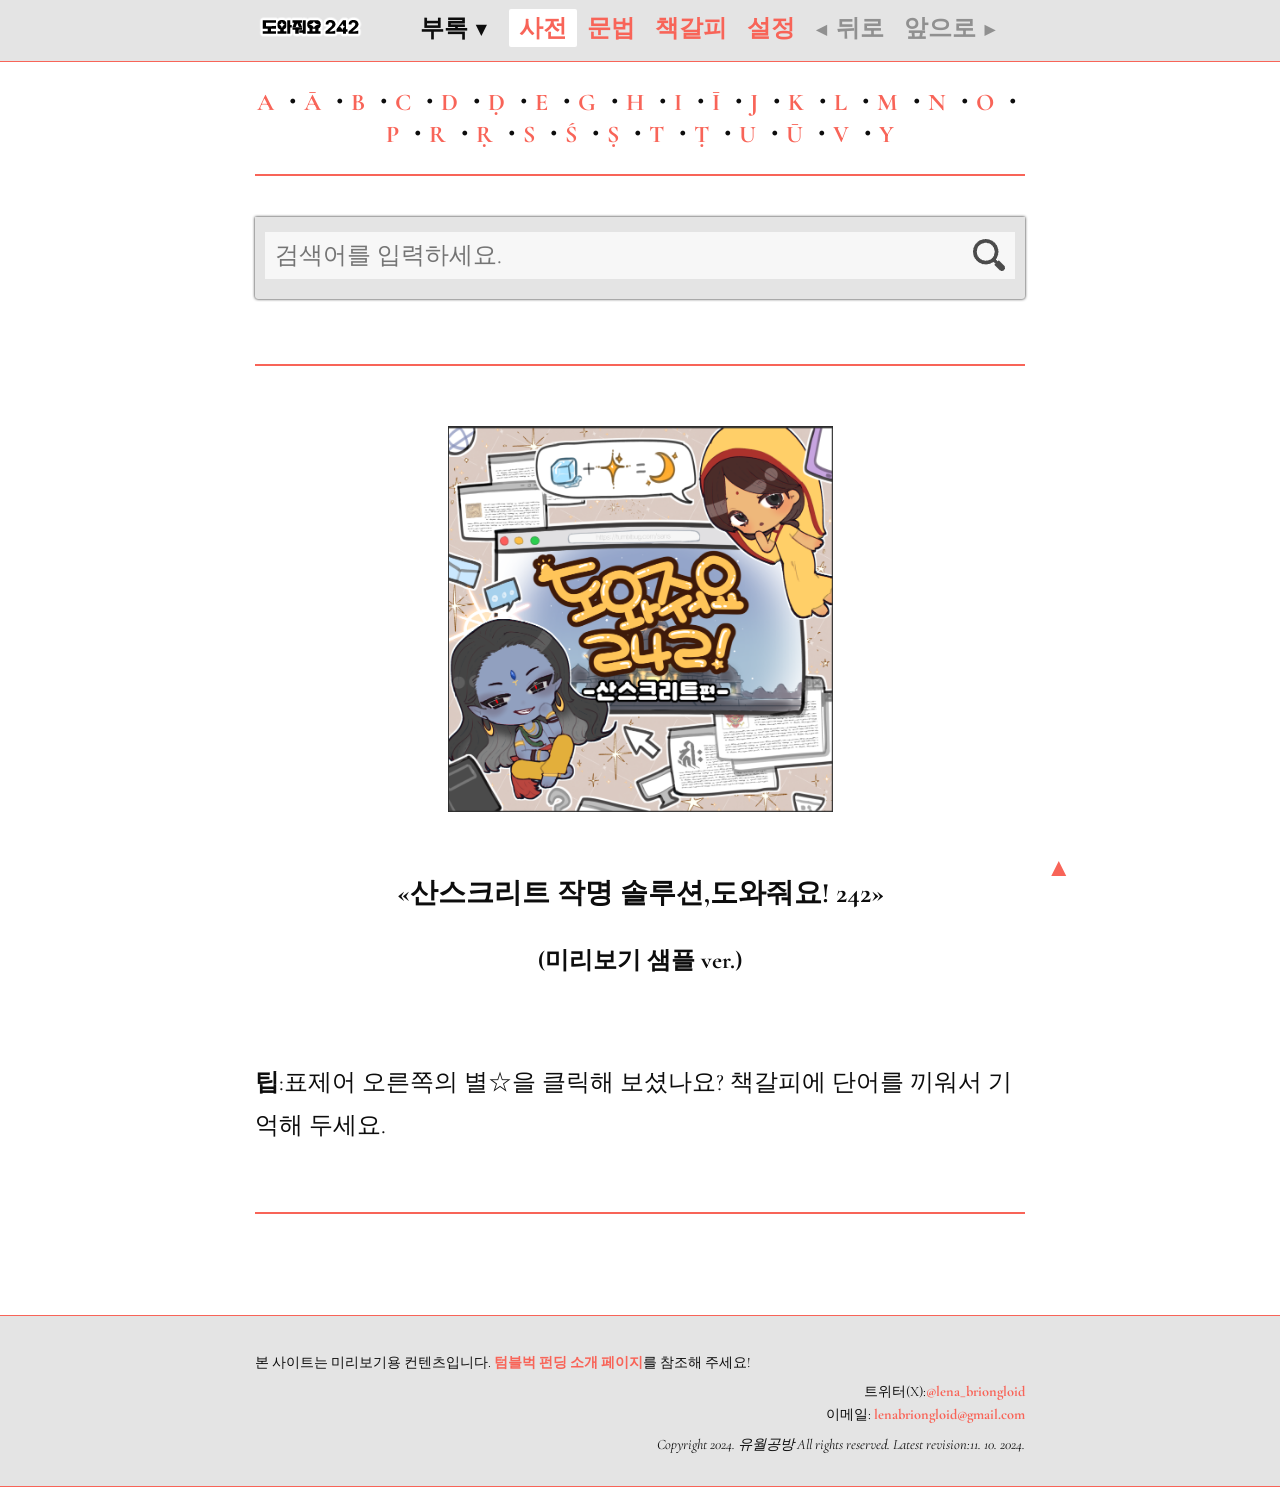
==== commit 6cd89039: "Add files via upload" ====
--- a/sample.html
+++ b/sample.html
@@ -1 +1 @@
-<!DOCTYPE html><html lang="ko"><head><meta http-equiv="Content-Type"content="text/html;charset=UTF-8"><title>«도와줘요,242!» 산스크리트편 견본</title><meta name="viewport"content="width=device-width,user-scalable=yes,initial-scale=1.0"><meta name="MobileOptimized"content="300"><meta name="HandheldFriendly"content="true"><style id="fonts">@font-face{font-family:'font_ko';font-style:normal;font-weight:400;src:url('resources/fonts/onglyph_very.ttf');}@font-face{font-family:'font_en';font-style:normal;font-weight:400;src:url('resources/fonts/CormorantGaramond-Regular.ttf');}@font-face{font-family:'font_en';font-style:italic;font-weight:400;src:url('resources/fonts/CormorantGaramond-Italic.ttf');}@font-face{font-family:'font_en';font-style:normal;font-weight:700;src:url('resources/fonts/CormorantGaramond-Bold.ttf');}@font-face{font-family:'font_en';font-style:italic;font-weight:700;src:url('resources/fonts/CormorantGaramond-BoldItalic.ttf');}@font-face{font-family:'font_ipa';font-style:normal;font-weight:400;src:url('resources/fonts/CharisSIL-Regular.ttf');}@font-face{font-family:'font_sa';font-style:normal;font-weight:400;src:url('resources/fonts/Laila-Regular.ttf');}@font-face{font-family:'font_sa';font-style:normal;font-weight:700;src:url('resources/fonts/Laila-Bold.ttf');}</style><style id="template">body{font-family:'font_en','font_ko','font_sa';font-size:24px;padding:0px;margin:0px;background-color:#000000;color:#000002;overflow-x:hidden;overflow-y:scroll;}a{text-decoration:none;color:#000003;}a:hover{text-decoration:underline;}.add_favourites:hover{text-decoration:none;}hr{border:solid 1px #000003;}img{border:0px;max-width:95%;height:auto;}td{text-align:center;line-height:100%;width:200px;}header{position:sticky;text-align:right;margin-right:-50px;bottom:15px;font-size:20pt;}@media(max-width:770px){header{position:sticky;text-align:right;margin-right:0px;bottom:15px;font-size:20pt;}}.sanskrit{font-family:'font_sa';}.ADFB{line-height:200%;}.IPA{font-family:'font_ipa','font_ko';}.gramwiz_button{background-color:#000006;color:#000002;}.copyright{color:#000003;}input[type="search"]::-webkit-search-cancel-button{-webkit-appearance:none;appearance:none;}div.suggestions{margin-top:-45px;}div.includes{margin-top:15px;margin-bottom:-25px;line-height:200%;}div.abc{margin-top:15px;margin-bottom:-25px;text-align:center;}main{padding-bottom:50px;position:relative;}article{width:770px;margin:0px auto;position:relative;}@media(max-width:770px){article{width:auto;margin:auto 10px;}}div#topbar{xtext-shadow:#000001 1px 1px 0px;padding:2px 0px;background-color:#000001;position:sticky;top:0;z-index:1;border-bottom:1px solid #000003;}div#topbar>div.inside{width:770px;margin:0px auto;padding:7px 0px;}div#topbar a{font-weight:bold;color:#000003;}div#topbar div.clear{clear:both;}div#topbar a.logo_image{cursor:pointer;display:inline;margin-right:-50px;}@media(max-width:770px){div#topbar>div.inside{width:auto;margin:auto 10px;}}@media(max-width:600px){div#topbar span.long{display:none;}div#topbar span.short{display:inline;}}div.topmenu{float:right;font-size:24px;}div.topmenu a{padding:3px 10px;border-radius:2px;display:block;float:left;}div.topmenu a.current{background-color:#000002;}div.dropdown{float:right;margin-right:10px;position:relative;cursor:default;z-index:20;}div.dropdown span.title{padding:3px 10px;border-radius:2px 2px 0px 0px;display:block;font-weight:bold;}div.dropdown:hover span.title{background-color:#000000;box-shadow:2px 2px 2px #000001;}div.dropdown div.submenu{display:none;position:absolute;right:0px;top:1.5em;margin-top:2px;white-space:nowrap;background-color:#000000;padding:15px 20px 15px 10px;box-shadow:2px 2px 2px #000001;border-radius:2px 0px 2px 2px;min-width:100px;z-index:20;}div.dropdown:hover div.submenu{display:block;}div.dropdown div.submenu a{font-weight:normal;display:block;padding:5px 10px;text-align:right;}@media(max-width:600px){div.dropdown div.submenu{right:-200px;}}.search{margin:0px 0px 65px 0px;padding:0px;background-color:#000001;border-radius:0px 0px 3px 3px;box-shadow:0px 0px 3px #000002;}.search>div.inside{padding:15px 10px 10px 10px;}.search div.textbox{position:relative;background-color:#000006;padding:8px 30px 8px 8px;}.search div.textbox input.text{display:inline;border:0px;font-family:inherit;font-size:inherit;width:99%;color:#000002;background-color:#000006;}.search div.textbox input.text:focus{outline:none;}.search div.textbox img.img_query{display:inline-block;cursor:pointer;border:0px;padding:0px;width:32px;position:absolute;top:7px;right:10px;bottom:0px;}.search div.message{margin:10px 0px 0px 2px;font-weight:bold;text-align:right;margin-right:42px;}footer.footer{background-color:#000001;font-size:60%;border-top:1px solid #000003;border-bottom:1px solid #000003;}footer.footer>div.inside{position:relative;width:770px;margin:0px auto;padding:21px 0px 16px 0px;text-align:left;line-height:1.5em;}footer.footer a{font-weight:bold;}@media(max-width:770px){footer.footer>div.inside{width:auto;margin:auto 10px;text-align:left;}}label{display:inline-flex;align-items:center;gap:0.5rem;cursor:pointer;}[type="checkbox"]{appearance:none;position:relative;border:max(2px,0.16em)solid gray;border-radius:2em;width:3.6em;height:2em;}[type="checkbox"]::before{content:"";position:absolute;left:0;width:1.6em;height:1.6em;border-radius:50%;transform:scale(0.8);background-color:gray;transition:left 250ms linear;}[type="checkbox"]:checked{background-color:#000005;border-color:#000005;}[type="checkbox"]:checked::before{background-color:white;left:1.6em;}[type="checkbox"]:disabled{border-color:lightgray;opacity:0.7;cursor:not-allowed;}[type="checkbox"]:disabled:before{background-color:lightgray;}[type="checkbox"]:disabled+span{opacity:0.7;cursor:not-allowed;}[type="checkbox"]:focus-visible{outline-offset:max(3.2px,0.16em);outline:max(2px,0.1em)solid #000000;}[type="checkbox"]:enabled:hover{box-shadow:0 0 0 max(4px,0.32em)lightgray;}fieldset{border:none;display:flex;flex-direction:column;gap:0.8rem;}*,*::before,*::after{box-sizing:border-box;}</style></head><body><div id="topbar"><div class="inside"><div class="topmenu"><a href="#top"id="topmenu_dict"onclick="load_main(0)"><span>사전</span></a><a href="#top"id="topmenu_gramwiz"onclick="load_gramwiz_main(0)"><span>문법</span></a><a href="#top"id="topmenu_favourites"onclick="load_favourites(0)"><span>책갈피</span></a><a href="#top"id="topmenu_properties"onclick="load_property()"><span>설정</span></a><span>&nbsp;&nbsp;</span><a href="#top"style="color:#909090;"id="topcontrol_left"onclick='undo_call()'>◀<span class="long"> 뒤로</span><span class="short"></span></a>&nbsp;<a href="#top"style="color:#909090;"id="topcontrol_right"onclick='redo_call()'><span class="long">앞으로 </span><span class="short"></span>▶</a></div><div class="dropdown"><span class="title">부록&nbsp;▼</span><div class="submenu"id="submenu"style="text-align:right;"><a href="#top"onclick="load_appendix('#appendix_1')">산스크리트란?</a><a href="#top"onclick="load_appendix('#appendix_2')">문법과 합성어</a><a href="#top"onclick="load_appendix('#appendix_3')">숫자와 수사</a><a href="#top"onclick="load_appendix('#appendix_4')">날짜와 달</a></div></div><a href="#top"onclick="load_main()"style="cursor:pointer"><img class="logo"src="resources/logo.png"></a><div class="clear"></div></div></div><main><article><div style="font-size:18pt;text-align:center;font-weight:bold;display:block;"><p><a href="#top"onclick="load_abc(this.innerText)">A</a> ・<a href="#top"onclick="load_abc(this.innerText)">Ā</a> ・<a href="#top"onclick="load_abc(this.innerText)">B</a> ・<a href="#top"onclick="load_abc(this.innerText)">C</a> ・<a href="#top"onclick="load_abc(this.innerText)">D</a> ・<a href="#top"onclick="load_abc(this.innerText)">Ḍ</a> ・<a href="#top"onclick="load_abc(this.innerText)">E</a> ・<a href="#top"onclick="load_abc(this.innerText)">G</a> ・<a href="#top"onclick="load_abc(this.innerText)">H</a> ・<a href="#top"onclick="load_abc(this.innerText)">I</a> ・<a href="#top"onclick="load_abc(this.innerText)">Ī</a> ・<a href="#top"onclick="load_abc(this.innerText)">J</a> ・<a href="#top"onclick="load_abc(this.innerText)">K</a> ・<a href="#top"onclick="load_abc(this.innerText)">L</a> ・<a href="#top"onclick="load_abc(this.innerText)">M</a> ・<a href="#top"onclick="load_abc(this.innerText)">N</a> ・<a href="#top"onclick="load_abc(this.innerText)">O</a> ・<a href="#top"onclick="load_abc(this.innerText)">P</a> ・<a href="#top"onclick="load_abc(this.innerText)">R</a> ・<a href="#top"onclick="load_abc(this.innerText)">Ṛ</a> ・<a href="#top"onclick="load_abc(this.innerText)">S</a> ・<a href="#top"onclick="load_abc(this.innerText)">Ś</a> ・<a href="#top"onclick="load_abc(this.innerText)">Ṣ</a> ・<a href="#top"onclick="load_abc(this.innerText)">T</a> ・<a href="#top"onclick="load_abc(this.innerText)">Ṭ</a> ・<a href="#top"onclick="load_abc(this.innerText)">U</a> ・<a href="#top"onclick="load_abc(this.innerText)">Ū</a> ・<a href="#top"onclick="load_abc(this.innerText)">V</a> ・<a href="#top"onclick="load_abc(this.innerText)">Y</a></p></div><hr><br><form class="search"id="search_form"style="display:none;"><div class="inside"><div class="inset textbox"><input id="text"type="search"class="text"name="text"autocomplete="off"placeholder="검색어를 입력하세요."value=""><img class="img_query"src="resources/zoom.png"onclick="load_adfb(false);"></div><div class="message"></div></div></form><datalist id="dd_fav"></datalist><div id="gw_inp"style="text-align:center;"><form class="search"id="gramwiz_input_1"style="display:inline-block;width:48%;"><div class="inside"><div class="inset textbox"><input id="text_gw_1"type="search"class="text"name="text"list="dd_fav"placeholder="1번 단어를 입력하세요."autocomplete="off"><img class="img_query"src="resources/zoom.png"onclick="gramwiz_suggest(1);"></div></div></form><span style="display:inline-block;width:1%;">&nbsp;</span><form class="search"id="gramwiz_input_2"style="display:inline-block;width:48%;"><div class="inside"><div class="inset textbox"><input id="text_gw_2"type="search"class="text"name="text"list="dd_fav"placeholder="2번 단어를 입력하세요."autocomplete="off"><img class="img_query"src="resources/zoom.png"onclick="gramwiz_suggest(2);"></div></div></form></div><div class="suggestions"id="suggestions"style="display:none;"><small style="display:inline;">이것을 찾으셨나요?&nbsp;</small><div id="suggestions_search"style="display:inline;"> </div><hr style="margin-top:15px"></div><div class="mainpage"id="mainpage"style="display:block;"><div id="synth"></div><div id="synth_result"></div><div class="sanskrit"id="synth_sanskrit"></div><div id="synth_gloss"></div><div id="gramwiz_input_suggest"></div><div id="gramwiz_result"></div></div><div id="propertysettings"style="display:none;"><h2 style="text-align:center;">환경 설정</h2><hr><div><fieldset><label><span><strong>한글 발음 표시하기</strong></span><input id="showHangulInsteadOfIPA"role="switch"type="checkbox"/></label></fieldset><div style="margin-left:50px;line-height:150%;">이 설정을 활성화하면 산스크리트 단어의 발음을 <strong>한글</strong>로 표시합니다. 비활성화하면 한글 대신 <strong>IPA</strong><small>(국제음성기호)</small>를 표시합니다. <small>(기본값:ON)</small></div></div><br><div><fieldset><label><span><strong>정확한 한글 발음</strong></span><input id="preciseHangul"role="switch"type="checkbox"/></label></fieldset><div style="margin-left:50px;line-height:150%;">이 설정을 활성화하면 산스크리트 단어의 발음을 한글로 표시할 때 <strong>국제음성기호에 기반한 표기</strong>를 사용합니다. 비활성화하면 <strong>영어 음역</strong>에 기반한 통용 표기를 사용합니다. “한글 발음 표시하기”가 “OFF”로 설정되어 있다면 이 설정은 아무 역할도 하지 않습니다. <small>(기본값:OFF)</small></div></div><br><div><fieldset><label><span><strong>데바나가리 표시하기</strong></span><input id="showDevanagari"role="switch"type="checkbox"/></label></fieldset><div style="margin-left:50px;line-height:150%;">이 설정을 활성화하면 산스크리트 단어에 <strong>데바나가리 문자</strong> 표기를 함께 표시합니다. 비활성화하면 <strong>로마자</strong><small>(IAST)</small> 표기만을 표시합니다. <small>(기본값:OFF)</small></div></div></div><div class="not_found"id="not_found"style="display:none;">일치하는 검색 결과가 없습니다.</div><div class="ADFB"id="ADFB"style="display:none;"><span class="ADFB_word_class"style="font-family:'font_ko';font-size:18px;"> </span><strong><span class="ADFB_head_word"style="font-family:'font_en';font-size:36px;"> </span></strong><span>&nbsp;</span><span class="ADFB_head_sound"style="font-family:'Charis SIL';font-size:24px;"> </span><span id="ADFB_head_favourites"style="font-family:'Charis SIL';font-size:24px;"> </span><div id="gram"></div><dl><hr><dt><strong>«풀이»</strong></dt><dd class="ADFB_gloss_ko"></dd><hr><dt><strong>«영문역»</strong></dt><dd class="ADFB_gloss_en"style="font-family:'font_en';"></dd><hr id="ADFB_gloss_ep_isExist_hr"><strong><dt class="ADFB_gloss_ep_isExist"></dt></strong><dd class="ADFB_gloss_ep"></dd><hr id="ADFB_gloss_ex_isExist_hr"><strong><dt class="ADFB_gloss_ex_isExist"></dt></strong><dd class="ADFB_gloss_ex"></dd></dl> </div><div class="includes"id="includes"style="display:none;"><dl><hr><dt><strong>«부분일치 검색어»</strong></dt><dd id="includes_search"></dd></dl></div><div class="abc"id="abc"style="display:none;"></div><br><hr><header><nav><a href="#top"id="topcontrol_up"style="font-size:24pt;">▲</a>&nbsp;</nav></header></article></main><footer class="footer"><div class="inside"><p>본 사이트는 미리보기용 컨텐츠입니다. <a href="https://tumblbug.com/sans"target="_blank">텀블벅 펀딩 소개 페이지</a>를 참조해 주세요!</p><div style="line-height:60%;text-align:right;"><p>트위터(X):<a href="https://x.com/lena_briongloid"target="_blank">@lena_briongloid</a></p><p>이메일: <a>lenabriongloid@gmail.com</a></p></div><p id="copyright"style="text-align:right;"><em>Copyright 2024. 유월공방 All rights reserved. Latest revision:11. 10. 2024.</em></p></div></footer><script>document.querySelectorAll(".char_input").forEach(link=>{link.addEventListener("click",function(event){event.preventDefault();const char=link.getAttribute("data-char");if(document.getElementById("search_form").style.display!="none"){document.getElementById("text").value+=char;}});});const searchForms=document.querySelectorAll('form.search');const handleInput=(event)=>{if(event.target.tagName==='INPUT'||event.target.tagName==='TEXTAREA'){const inputValue=event.target.value;const lastChar=inputValue[inputValue.length-1];if(lastChar&&/[a-zA-Z\s\.\~\']/.test(lastChar)){clearTimeout(event.target.typingTimeout);event.target.typingTimeout=setTimeout(()=>{const BEF=["a.","i.","u.","r.","ṛ.","l.","ḷ.","m.","h.","n.","t.","d.","s.","ṣ.","ṇ.","ṅ.","'","ā.","ī.","ū.","ṝ.","ḹ.","ṃ.","ḥ.","ñ.","ṭ.","ḍ.","ś."];const AFT=["ā","ī","ū","ṛ","ṝ","ḷ","ḹ","ṃ","ḥ","ṇ","ṭ","ḍ","ṣ","ś","ṅ","ñ","’","a","i","u","r","l","m","h","n","t","d","s"];for(let i=0;i<BEF.length;i++){event.target.value=event.target.value.replaceAll(BEF[i],AFT[i]);}},50);}}};searchForms.forEach(form=>{form.addEventListener('input',handleInput);});</script><script>let input=document.getElementById("text");input.addEventListener("keydown",function(event){if((event.key==="Enter"||event.keyCode===13)&&document.getElementById("search_form").style.display!="none"){event.preventDefault();load_adfb(false);}});let input_gw_1=document.getElementById("text_gw_1");input_gw_1.addEventListener("keydown",function(event){if((event.key==="Enter"||event.keyCode===13)&&document.getElementById("gramwiz_input_1").style.display!="none"){event.preventDefault();gramwiz_suggest(1);}});input_gw_1.addEventListener("input",function(event){let t=document.getElementById("text_gw_1").value;for(let i=0;i<favourites.length;i++){if(t==grid(dict,column.key,favourites[i])){gramwiz_suggest(1);accept_suggestion(favourites[i],1);document.getElementById("text_gw_1").value="";break;}}});let input_gw_2=document.getElementById("text_gw_2");input_gw_2.addEventListener("keydown",function(event){if((event.key==="Enter"||event.keyCode===13)&&document.getElementById("gramwiz_input_2").style.display!="none"){event.preventDefault();gramwiz_suggest(2);}});input_gw_2.addEventListener("input",function(event){let t=document.getElementById("text_gw_2").value;for(let i=0;i<favourites.length;i++){if(t==grid(dict,column.key,favourites[i])){gramwiz_suggest(2);accept_suggestion(favourites[i],2);document.getElementById("text_gw_2").value="";break;}}});</script><script>function add_favourites(index){if(!favourites.includes(index)){favourites.push(index);}else{favourites=favourites.filter(item=> item !== index);}let t4=document.getElementById("ADFB_head_favourites");let t4_check=check_favourites(index)?"★":"☆";t4.innerHTML="&nbsp;&nbsp;<span><a class=\"add_favourites\"onclick=\"add_favourites("+index+")\">"+t4_check+"</a></span>";let t5=document.getElementById("ABC_fav_"+index.toString().padStart(5,'0'));if(t5!=null){let t5_check=check_favourites(index)?"★":"☆";t5.innerHTML=t5_check;}localStorage.setItem("favourites",JSON.stringify(favourites));}function clear_favourites(){favourites=[];localStorage.setItem("favourites",JSON.stringify(favourites));load_favourites(true);}function check_favourites(index){if(favourites.includes(index)){return true;}else{return false;}}function load_favourites(call=false){topmenu_set_graphic("topmenu_favourites");show_page(["search_form","mainpage"],["suggestions","propertysettings","not_found","ADFB","includes","abc","gw_inp"]);if(call==false){undo_stack("#favourites");}let source_main="<hr><p style=\"text-align:center;\"><img src=\"resources/logo_san_bookmark.png\"alt=\"PUSTALAKṣAṇAM\"></p><h3 style=\"text-align:center;\">«책갈피»</h3><hr>";if(favourites.length==0){source_main+="<br><p style=\"text-align:center;\">등록된 책갈피가 없어요!</p><p  style=\"text-align:center;\">단어 옆의 ☆표를 클릭해서 등록할 수 있어요.</p>";document.getElementById("mainpage").innerHTML=source_main;return 0;}for(let i=0;i<favourites.length;i++){let check=check_favourites(favourites[i])?"★":"☆";source_main+=`<p><a class="add_favourites"id="ABC_fav_${favourites[i].toString().padStart(5,'0')}"onclick="add_favourites(${favourites[i]})"style="font-family:'Charis SIL';">${check}</a><strong># ${((i+1).toString())}. <a onclick="link('${grid(dict,column.key,favourites[i])}')">${grid(dict,column.title,favourites[i])}</a></strong>&nbsp;<span class="IPA">[${showPronounce(grid(dict,column.title,favourites[i]),true)}]</span>&nbsp;:&nbsp;&nbsp;${grid(dict,column.gloss_ko,favourites[i]).replaceAll("<br>",";")}</p>`}source_main+="<br><hr><p style=\"text-align:right;\"><strong><a onclick=\"clear_favourites()\">책갈피 전부 삭제 <em>(클릭하면 되돌릴 수 없어요!)</em></a></strong></p>";document.getElementById("mainpage").innerHTML=source_main;}</script><script>let gramwizIndex=[-1,-1];let gramwizMainHTML="<div id=\"gramwiz_result\"style=\"display:block;line-height:200%;\"><p style=\"text-align:center;\"><img src=\"resources/logo_san_gramwiz.png\"alt=\"SAṂDHIYANTRAM\"></p><h3 style=\"text-align:center;\">«산스크리트 문법 마법사»</h3><hr><p>두 개의 단어를 합쳐 더 큰 단어를 만드는 도구입니다! 결과물은 자동 생성된 것이므로 실제 문헌과 다를 수 있습니다. <u><strong>※ 팁</strong>:책갈피에 꽂아 둔 단어는 바로 투입할 수 있어요!</u></p><p><small>* 산스크리트 형용사는 같은 뜻의 명사로도 쓰일 수 있답니다.</small></p><p><small>* 합성어가 가질 수 있는 다양한 뜻을 간단하게 표시하였습니다. 더 자세히 알고 싶으시다면 상단 부록에서 «문법과 합성어»를 열람해 주세요!</small></p></div>";function load_gramwiz_main(call=false){topmenu_set_graphic("topmenu_gramwiz");show_page(["mainpage","gw_inp"],["suggestions","propertysettings","not_found","ADFB","includes","abc","search_form"]);if(call==false){undo_stack("#gramwiz");}let text_gw_1=gramwizIndex[0]==-1 ?"":grid(dict,column.title,gramwizIndex[0]);let text_gw_2=gramwizIndex[1]==-1 ?"":grid(dict,column.title,gramwizIndex[1]);let source_main="<div class=\"suggestions\"id=\"gw_sug\"><div id=\"gramwiz_input_suggest\"></div><hr style=\"margin-top:45px\"></div>";source_main+=`<br><div id="synth"style="display:block;text-align:center;line-height:100%;font-size:36px;"><strong><em><span id="gw_1">${text_gw_1}</span><span>+</span><span id="gw_2">${text_gw_2}</span><span>=</span></em></strong></div>`;source_main+="<br><div id=\"synth_result\"><strong><em></em></strong></div>";source_main+=`<br><div class="sanskrit"id="synth_sanskrit"style="display:block;text-align:center;line-height:100%;font-size:36px;"></div>`;source_main+="<br><div id=\"synth_gloss\"></div>";source_main+="<br><div style=\"text-align:center;\"><button class=\"gramwiz_button\"id=\"gramwiz_reverse\"onclick=\"gramwiz_reverse()\"style=\"font-size:18px;font-family:'font_ko';\">순서 뒤집기</button>&nbsp;&nbsp;&nbsp;<button class=\"gramwiz_button\"id=\"gramwiz_clear\"onclick=\"gramwiz_clear()\"style=\"font-size:18px;font-family:'font_ko';\">초기화</button></div>";source_main+="<br><hr>";source_main+=gramwizMainHTML;document.getElementById("mainpage").innerHTML=source_main;let datalist=document.getElementById('dd_fav');datalist.innerHTML='';for(let i=0;i<favourites.length;i++){let newOption=document.createElement('option');newOption.value=grid(dict,column.key,favourites[i]);let l=grid(dict,column.gloss_ko,favourites[i]);l=l.replaceAll("<br>",";").replace(/<.*?>/g,"");newOption.label=l;datalist.appendChild(newOption);}gramwiz_result();}</script><script>function link(address){if(address==Page){return 0;}let anchor=document.getElementById(address);document.getElementById("text").value=address;document.getElementById("topcontrol_up").click();load_adfb(false);}</script><script>function load_abc(chr,call=false){topmenu_set_graphic("topmenu_dict");show_page(["search_form","mainpage"],["suggestions","propertysettings","not_found","ADFB","includes","abc","gw_inp"]);if(call==false){undo_stack("#"+chr);}let List=[];for(let j=0;grid(dict,column.title,j)!="";j++){if(grid(dict,column.title,j).charAt(0).toUpperCase()==chr){List.push(j);}}let source="<h2 style=\"text-align:center;\">"+chr+"</h2>";for(let i=0;i<List.length;i++){let link=grid(dict,column.key,List[i]);let t0=grid(dict,column.title,List[i]);let t1=grid(dict,column.tag_homonym,List[i]);let t2=showPronounce(t0,true);let t3=grid(dict,column.gloss_ko,List[i]).replaceAll("<br>",";");let t4=grid(dict,column.index,List[i])-1;let t4_check=check_favourites(t4)?"★":"☆";source+=`<p><span style="font-family:'Charis SIL'"><a class="add_favourites"id="ABC_fav_${t4.toString().padStart(5,'0')}"onclick="add_favourites(${t4})">${t4_check}</a></span>&nbsp;<a onclick="link('${link}')">${t0}<sup>${t1}</sup></a> <span class="IPA">[${t2}]</span>:${t3}</p>`;}document.getElementById("mainpage").innerHTML=source;}</script><script>let properties={showHangulInsteadOfIPA:localStorage.getItem('properties_showHangulInsteadOfIPA'),showDevanagari:localStorage.getItem('properties_showDevanagari'),preciseHangul:localStorage.getItem('properties_preciseHangul')};if(properties.showHangulInsteadOfIPA===null){localStorage.setItem('properties_showHangulInsteadOfIPA',true);properties.showHangulInsteadOfIPA=true;}else{properties.showHangulInsteadOfIPA=(properties.showHangulInsteadOfIPA==="true");}if(properties.showDevanagari===null){localStorage.setItem('properties_showDevanagari',false);properties.showDevanagari=false;}else{properties.showDevanagari=!(properties.showDevanagari==="false");}if(properties.preciseHangul===null){localStorage.setItem('properties_preciseHangul',false);properties.preciseHangul=false;}else{properties.preciseHangul=!(properties.preciseHangul==="false");}let favourites=localStorage.getItem('favourites');if(favourites){favourites=JSON.parse(favourites);}else{favourites=[];}</script><script>function load_property(call=false){topmenu_set_graphic("topmenu_properties");show_page(["propertysettings"],["search_form","suggestions","mainpage","not_found","ADFB","includes","abc","gw_inp"]);if(call==false){undo_stack("#property");}switch_default();}function switch_default(){document.getElementById("showHangulInsteadOfIPA").checked=properties.showHangulInsteadOfIPA;document.getElementById("showDevanagari").checked=properties.showDevanagari;document.getElementById("preciseHangul").checked=properties.preciseHangul;}function switch_showHangulInsteadOfIPA(){properties.showHangulInsteadOfIPA=document.getElementById("showHangulInsteadOfIPA").checked?true:false;localStorage.setItem('properties_showHangulInsteadOfIPA',properties.showHangulInsteadOfIPA);}document.getElementById("showHangulInsteadOfIPA").addEventListener('change',switch_showHangulInsteadOfIPA);function switch_showDevanagari(){properties.showDevanagari=document.getElementById("showDevanagari").checked?true:false;localStorage.setItem('properties_showDevanagari',properties.showDevanagari);}document.getElementById("showDevanagari").addEventListener('change',switch_showDevanagari);function switch_preciseHangul(){properties.preciseHangul=document.getElementById("preciseHangul").checked?true:false;localStorage.setItem('properties_preciseHangul',properties.preciseHangul);}document.getElementById("preciseHangul").addEventListener('change',switch_preciseHangul);</script><script>let Undo=[];let Redo=[];let Page="#main";function undo_stack(text){Undo.push(Page);Page=text;Redo=[];undo_graphic();}function undo_call(){if(Undo.length==0){return 0;}Redo.push(Page);Page=Undo.pop();load_adfb(Page);undo_graphic();}function redo_call(){if(Redo.length==0){return 0;}Undo.push(Page);Page=Redo.pop();load_adfb(Page);undo_graphic();}function undo_graphic(){document.getElementById("topcontrol_left").style.color=Undo.length>0?color.text:color.disabled;document.getElementById("topcontrol_right").style.color=Redo.length>0?color.text:color.disabled;}</script><script>let color={background:"#FFFFFF",shadow:"#E4E4E4",text:"#0D0D0D",anchor:"#F86458",disabled:"#909090",check:"#F86458",textbox:"#F7F7F7"};const source_temp=document.getElementById("template");source_temp.innerHTML=source_temp.innerHTML.replaceAll("#000000",color.background);source_temp.innerHTML=source_temp.innerHTML.replaceAll("#000001",color.shadow);source_temp.innerHTML=source_temp.innerHTML.replaceAll("#000002",color.text);source_temp.innerHTML=source_temp.innerHTML.replaceAll("#000003",color.anchor);source_temp.innerHTML=source_temp.innerHTML.replaceAll("#000004",color.disabled);source_temp.innerHTML=source_temp.innerHTML.replaceAll("#000005",color.check);source_temp.innerHTML=source_temp.innerHTML.replaceAll("#000006",color.textbox);function topmenu_set_graphic(menu){document.getElementById("topmenu_dict").style="background-color:transparent;";document.getElementById("topmenu_gramwiz").style="background-color:transparent;";document.getElementById("topmenu_favourites").style="background-color:transparent;";document.getElementById("topmenu_properties").style="background-color:transparent;";document.getElementById(menu).style="background-color:"+color.background+";";}function show_page(array_show,array_hide=[]){for(let i=0;i<array_show.length;i++){document.getElementById(array_show[i]).style.display="block";}for(let i=0;i<array_hide.length;i++){document.getElementById(array_hide[i]).style.display="none";}}</script><script>function load_main(call=false){topmenu_set_graphic("topmenu_dict");show_page(["search_form","mainpage"],["suggestions","propertysettings","not_found","ADFB","includes","abc","gw_inp"]);if(call==false){undo_stack("#main");}let source_main="";let r=random_tip[Math.floor(Math.random()* random_tip.length)];source_main+="<hr><p style=\"text-align:center;margin-top:60px;font-size:48px;\"><a href=\"https://tumblbug.com/sans\"target=\"_blank\"><img src=\"resources/main.png\"style=\"width:50%\"></img></a></p><h3 style=\"text-align:center;\">«산스크리트 작명 솔루션,도와줘요! 242»</h3><h4 style=\"text-align:center;\">(미리보기 샘플 ver.)</h4><br>";source_main+=`<p style="text-align:left;line-height:180%;"><strong>팁</strong>:`+r;document.getElementById("mainpage").innerHTML=source_main;}window.addEventListener("load",function(){load_main(true);});</script><script>function load_appendix(page,call=false){show_page(["search_form","mainpage"],["suggestions","propertysettings","not_found","ADFB","includes","abc","gw_inp"]);if(call==false){undo_stack(page);}let source_appendix="";switch(page){case"#appendix_1":source_appendix="부록 서적은 본편을 기대해 주세요!";break;case"#appendix_2":source_appendix="부록 서적은 본편을 기대해 주세요!";break;case"#appendix_3":source_appendix="부록 서적은 본편을 기대해 주세요!";break;case"#appendix_4":source_appendix="부록 서적은 본편을 기대해 주세요!";break;}document.getElementById("mainpage").innerHTML=source_appendix;}</script><script>function grid(grid,x,y){if(x<0||y<0||y >= grid.length||x >= grid[y].length){return"";}else{return grid[y][x];}}function grid_width(grid){return grid[0].length;}function grid_height(grid){return grid.length;}function remove_diacritics(text){const Dia1=["ā","ḍ","ḥ","ī","ḷ","ṃ","ṇ","ṅ","ñ","ō","ṛ","ś","ṣ","ṭ","ū"];const Dia2=["a","d","h","i","l","m","n","n","n","o","r","s","s","t","u"];for(let i=0;i<Dia1.length;i++){text=text.replaceAll(Dia1[i],Dia2[i]);}return text;}</script><script src="san/adfb.js"></script><script src="san/sound.js"></script><script src="san/gramwiz.js"></script><script>const random_tip=[`검색 창에 특수문자를 편하게 입력하고 싶으신가요? 온점을 이용해 보세요! 똑똑한 검색 창이 “a.”는 “ā”, “s..”은 “ś”로 변환해 줍니다.`,`역방향 검색은 전자사전의 필수 교양! 검색 창에 한국어 단어를 입력해 보세요.`,`표제어 오른쪽의 별☆을 클릭해 보셨나요? 책갈피에 단어를 끼워서 기억해 두세요.`,`«리그베다»에는 시바가 등장하지 않습니다.`,`«리그베다»에서 가장 많이 소환되는 신은 인드라, 두 번째는 아그니입니다. 이 둘을 부르는 노래가 전체의 40%를 차지합니다.`,`산스크리트 형용사는 같은 뜻의 명사로도 쓰일 수 있어요!`,`아라비아 숫자의 원형이 사실 인도에서 발명되었다는 사실, 알고 계셨나요?`,`인도에는 유럽 전체보다 많은 인구와 민족과 언어가 존재합니다. “인도인”이라는 말은 사실 “유럽인”보다도 추상적인 표현이지요! 펀자브와 타밀의 차이는 아이슬란드와 그리스의 차이보다도 극단적이랍니다.`,`일본어 모음을 “아이우에오” 순으로 배열하는 것은 산스크리트에서 따온 것입니다.`,`“한글”의 “ㄹ”과 같은 발음의 글자 “Ḻ(ळ)”은 베다 시대에만 쓰였습니다.`,`«도와줘요, 242! 산스크리트편»의 초기 가칭은 «산스크리트 창작 사전»이었습니다. 밋밋해!!!`,`산스크리트는 3500년의 역사를 자랑하지만, 처음으로 문자로 기록된 것은 2500년 전이랍니다. 천 년 동안 뭘 했냐고요? 사제와 학자들이 모조리 암기했지요!`,`인도를 상징하는 고전어인 산스크리트는 사실 인도보다 훨씬 서쪽에 있는 이란 일대에서 기원했답니다.`,`라틴어와 고대 그리스어는 죽은 언어이지만, 산스크리트는 여전히 살아 있는 언어입니다. 인도 남서부의 카르나타카 주에는 산스크리트만 사용하는 “산스크리트 마을”이 있는 것으로 유명하지요!`,`“범어”와 “산스크리트”,  “상스끄르땀”은 모두 같은 말입니다.`,`고대 북인도인은 그리스에서 별자리의 이름을 수입했습니다. 훗날 크메르 제국에서 그 이름을 또 수입했지요! 오늘날 캄보디아, 태국, 라오스에서는 일 년의 열두 달을 황도 별자리의 산스크리트식 이름으로 부릅니다.`,`데바나가리 문자의 특징적인 긴 가로줄은 “머릿줄”을 뜻하는 “시로레카(śirorekhā)”라고 합니다. 글자를 다 쓴 뒤에 마지막에 이 줄을 긋는답니다.`,`시크교의 성지 “암리차르”는 “불사약의 호수”를 뜻하는 산스크리트 단어 “암리타사라(<a onclick="link('amṛtasara')"><strong>amṛtasara</strong></a>)”에서 왔습니다.`,`책갈피에 끼워 둔 단어를 문법 마법사에서 선택하실 수 있어요!`,`영어 해석을 검색하고 싶으시다면 검색어 앞에 “en:”을 넣어 보세요.`];const csv={row_00001:["adharapāna_n", 1,"adharapāna","n","","문화","adharapāna","","","adharapānam","","","adharapāne","","","adharapānāni","“입술 마시기”, 입맞춤, 키스","“drinking the lip”, the kiss",""],row_00002:["aditi_f", 2,"aditi","f","2","기타","aditi","","aditiḥ","","","aditī","","","aditayaḥ","","자유, 불구속, 안전, 안정<br>무한, 무제한, 한계가 없음<br>완벽, 완전, 온전<br>“한없는 자”, 여신 아디티","freedom, security, safety<br>boundlessness, immensity<br> perfection","베다 시대에 숭배받던 천상의 여신을 가리키는 말이다. 아디티의 자손들을 “아디티야<small>(<a onclick=\"link('āditya')\">āditya</a>)</small>”라고 한다. 한편 쌍수형인 “aditī”는 “하늘과 땅”을 뜻한다."],row_00003:["adribhid_m", 3,"adribhid","m","","인명","adribhit","adribhit","","","adribhidau","","","adribhidaḥ","","","“산을 쪼개는 자”, 인드라","“splitting mountains”, Indra",""],row_00004:["adriśayya_m", 4,"adriśayya","m","","인명","adriśayya","adriśayyaḥ","","","adriśayyau","","","adriśayyāḥ","","","“산을 깔고 앉는 자”, 시바","“mountain-couch”, <em>N</em>. of Śiva",""],row_00005:["adyadina_n", 5,"adyadina","n","","기타","adyadina","","","adyadinam","","","adyadine","","","adyadināni","오늘, 금일","today","“지금”을 뜻하는 adya에 <a onclick=\"link('dina')\">dina</a>가 합쳐진 것이다."],row_00006:["agni_m", 6,"agni","m","","자연","agni","agniḥ","","","agnī","","","agnayaḥ","","","불, 불길, 화염","fire, flame","그 자체로 신의 이름이기도 하며, 인드라와 함께 «리그베다»에서 가장 많이 칭송되는 신이기도 하다."],row_00007:["agnikaṇa_m", 7,"agnikaṇa","m","","자연","agnikaṇa","agnikaṇaḥ","","","agnikaṇau","","","agnikaṇāḥ","","","“불의 조각”, 불꽃","“the fire-particle”, a spark",""],row_00008:["ājānadeva_m", 8,"ājānadeva","m","","","ājānadeva","ājānadevaḥ","","","ājānadevau","","","ājānadevāḥ","","","“신으로 태어난 자”","a god by birth","신<small>(데바)</small>에는 존재하기 시작한 때부터 신이었던 “아자나데바<small>(<a onclick=\"link('ājāna')\">ājāna</a><a onclick=\"link('deva')\">deva</a>)</small>”와 윤회를 통하여 신이 된 “카르마데바<small>(<a onclick=\"link('karma')\">karma</a><a onclick=\"link('deva')\">deva</a>)</small>”가 있다."],row_00009:["ākāśa_m", 9,"ākāśa","m","1","","ākāśa","ākāśaḥ","","","ākāśau","","","ākāśāḥ","","","“탁 트인 곳”, 하늘, 천공, 창공, 공기, 대기<br>허공, 공허, 진공","the aether, sky, atmosphere, vacuity",""],row_00010:["ākāśa_n", 10,"ākāśa","n","2","","ākāśa","","","ākāśam","","","ākāśe","","","ākāśāni","하늘을 구성하는 원소. 에테르, 아카샤<br><small>(불교)</small> 허공<small>(虛空)</small>","the subtle and ethereal fluid, aether","우주를 구성하는 다섯 원소<small>(<a onclick=\"link('tattva')\">tattva</a>)</small> 중 다섯 번째이자 나머지 모든 원소의 근원이다."],row_00011:["akṣara_m", 11,"akṣara","m","1","도구","akṣara","akṣaraḥ","","","akṣarau","","","akṣarāḥ","","","검, 도검","a sword","시바와 비슈누의 이명이기도 하다."],row_00012:["akṣara_n", 12,"akṣara","n","2","문화","akṣara","","","akṣaram","","","akṣare","","","akṣarāṇi","글, 글씨, 글자, 문자<br>낱말, 단어","a letter<br>a word","브라흐마의 이명이기도 하다. 같은 발음으로 “검”을 뜻하는 남성 명사가 시바와 비슈누를 가리키는 것과 대비된다."],row_00013:["akṣara_a", 13,"akṣara","a","3","기타","akṣara","akṣaraḥ","akṣarā","akṣaram","akṣarau","akṣare","akṣare","akṣarāḥ","akṣarāḥ","akṣarāṇi","불멸의, 죽지 않는, 사라지지 않는","imperishable",""],row_00014:["akṣi_n", 14,"akṣi","n","","기초;신체","akṣi","","","akṣi","","","akṣiṇī","","","akṣīṇi","눈, 안구<br><small>(쌍수로)</small> 해와 달, 일월","the eye, <em>oculos</em><br><em>du.</em> the sun and the moon",""],row_00015:["amita_a", 15,"amita","a","","","amita","amitaḥ","amitā","amitam","amitau","amite","amite","amitāḥ","amitāḥ","amitāni","끝없는, 한없는, 무한의, 무한대의","unmeasured, boundless, infinite",""],row_00016:["amitābha_m", 16,"amitābha","m","","문화","amitābha","amitābhaḥ","","","amitābhau","","","amitābhāḥ","","","무한광, 무량광<small>(無量光)</small>, 끝없는 광명, <small>(불교)</small> 아미타불, 무량광불","“unmeasured splendour”","“무량광에 경배하나이다”를 뜻하는 “나모미타바야<small>(Namo’mitābhāya)</small>”가 한국어 염불 “나무아미타불”이 되었다."],row_00017:["amṛta_a", 17,"amṛta","a","1","기타","amṛta","amṛtaḥ","amṛtā","amṛtam","amṛtau","amṛte","amṛte","amṛtāḥ","amṛtāḥ","amṛtāni","죽지 않는, 불사의, 불멸의, 영생의","immortal, imperishable","a-<a onclick=\"link('mṛta')\">mṛta</a>."],row_00018:["amṛta_n", 18,"amṛta","n","2","문화","amṛta","","","amṛtam","","","amṛte","","","amṛtāni","불사의 영약, 암리타<br>불사, 불멸, 불로, 영원, 영생<br><small>(비유)</small> 음식, 양식, 식량","the nectar, Amrita<br>immortality, eternity<br>food, property","“유해교반” 신화에서 신과 아수라가 함께 우유 바다를 휘저어 얻은 불사의 영약의 이름이기도 하다. 신들이 이 영약을 마셔 불멸을 얻었고, 아수라가 영약을 마셨는지는 판본에 따라 달리 전해진다."],row_00019:["amṛtasara_n", 19,"amṛtasara","n","","지명","amṛtasara","","","amṛtasaram","","","amṛtasare","","","amṛtasarāṇi","“영원의 호수”, “불사 영약의 호수”","“nectar-lake”, Amritsar","<a onclick=\"link('amṛta')\">amṛta</a>-<a onclick=\"link('sara')\">sara</a>. 시크교의 성지인 펀자브 주의 “암리차르”가 바로 이곳이다."],row_00020:["ananta_a", 20,"ananta","a","1","","ananta","anantaḥ","anantā","anantam","anantau","anante","anante","anantāḥ","anantāḥ","anantāni","끝없는, 한없는, 무한의, 무한대의, 영원한, 영속하는","endless, boundless, eternal, infinite","비슈누, 시바 등 수많은 신의 이명이기도 하다."],row_00021:["ananta_n", 21,"ananta","n","2","자연","ananta","","","anantam","","","anante","","","anantāni","“끝없는 것”, 하늘, 창공, 천공","“the boundless”, the sky",""],row_00022:["anantā_f", 22,"anantā","f","","자연","ananta","","anantā","","","anante","","","anantāḥ","","“끝없는 것”, 대지, 땅","“the boundless”, the earth",""],row_00023:["apsaras_f", 23,"apsaras","f","","","apsaraḥ","","apsarāḥ","","","apsarasau","","","apsarasaḥ","","“물을 걷는 자”, 압사라스","“going in the waters”, a class of female divinities. “nymphs”","천상에 거하는 여신들로, 이름 그대로 강, 바다, 구름을 비롯한 물에 깃들어 있다. 마음대로 모습을 바꾸고 인간을 매혹하는 힘이 있다. 천상의 연회에서 간다르바<small>(건달파)</small>가 풍악을 울리면 압사라스가 유려한 춤을 춘다."],row_00024:["āryasatya_n", 24,"āryasatya","n","","","āryasatya","","","āryasatyam","","","āryasatye","","","āryasatyāni","“위대한 진실”, <small>(불교)</small> 사성제<small>(四聖諦)</small>, 고집멸도<small>(苦集滅道)</small>","sublime truth, noble truth","불교의 기초를 이루는 네 가지 교리로, 인생은 고통스럽고<small>(苦)</small> 번뇌에 가득하지만<small>(集)</small> 이를 멸하는 열반에 이를 수 있으며<small>(滅)</small> 그 길이 존재함<small>(道)</small>을 뜻한다."],row_00025:["asaṃkhya_a", 25,"asaṃkhya","a","","","asaṃkhya","asaṃkhyaḥ","asaṃkhyā","asaṃkhyam","asaṃkhyau","asaṃkhye","asaṃkhye","asaṃkhyāḥ","asaṃkhyāḥ","asaṃkhyāni","매우 많은, 헤아릴 수 없는, 믿을 수 없이 큰<br><small>(불교)</small> 매우 큰 숫자와 긴 시간의 이름, 아승기<small>(阿僧祇)</small>, 무수겁<small>(無數劫)</small>","innumerable, exceedingly numerous<br>an exceedingly large number",""],row_00026:["ātman_m", 26,"ātman","m","","","ātma","ātmā","","","ātmānau","","","ātmānaḥ","","","숨, 숨결, 호흡<br>마음, 의식, 영, 영혼<br>자아, 자의식, 자신, 자기, <small>(힌두교)</small> 아<small>(我)</small><br>본질, 본성, 성격, 성질, 특성, 개성","the breath<br>the soul, principle of life and sensation<br>the individual soul, self, abstract individual<br>essence, nature, character, peculiarity","반의어인 “무아<small>(無我)</small>”는 <a onclick=\"link('anātman')\">anātman</a>이다."],row_00027:["avyākṛta_a", 27,"avyākṛta","a","","","avyākṛta","avyākṛtaḥ","avyākṛtā","avyākṛtam","avyākṛtau","avyākṛte","avyākṛte","avyākṛtāḥ","avyākṛtāḥ","avyākṛtāni","설명할 수 없는, 답할 수 없는, 논할 수 없는, 불가사의한<br><small>(불교)</small> 불가사의<small>(不可思議)</small>, 말로 설명할 수 없는 깊은 가르침과 깨달음<br>매우 큰 수의 이름","undeveloped, unfathomable, unexpounded<br>the unanswerable questions",""],row_00028:["ayudhya_a", 28,"ayudhya","a","","","ayudhya","ayudhyaḥ","ayudhyā","ayudhyam","ayudhyau","ayudhye","ayudhye","ayudhyāḥ","ayudhyāḥ","ayudhyāni","정복할 수 없는, 난공불락의","unconquerable","근세 태국 왕조의 이름이자 그 왕조의 도읍이기도 한 “아유타야<small>(อยุธยา)</small>”가 바로 이 단어에서 온 것이다."],row_00029:["āyurveda_m", 29,"āyurveda","m","","","āyurveda","āyurvedaḥ","","","āyurvedau","","","āyurvedāḥ","","","“생명의 지혜”, 전통 의학","the science of health or medicine","남아시아에서 아유르베다는 한국의 한의학, 혹은 그 이상의 위상을 지닌다. 아유르베다는 외상을 수술하는 외과학, 이목구비의 질환을 치유하는 안과학, 전신의 작용을 연구하는 생리학, 영과 정신을 치유하는 존재학, 산모와 신생아의 건강과 육아를 다루는 소아의학, 약품의 배합과 장생·회춘을 탐구하는 약학, 불임을 해결하고 성행위의 쾌락을 고양하는 정력학의 8개 분과로 구성된다."],row_00030:["bāṇa_m", 30,"bāṇa","m","","기초","bāṇa","bāṇaḥ","","","bāṇau","","","bāṇāḥ","","","화살","an arrow","화살을 뜻하는 가장 일반적인 단어이다."],row_00031:["bhaginī_f", 31,"bhaginī","f","","기초","bhagini","","bhaginī","","","bhaginyau","","","bhaginyaḥ","","자매, 언니, 여동생, 누나, 누이<br>여자, 여성, 여인, 아내","a sister<br>any woman or wife",""],row_00032:["bhaginībhrātṛ_m", 32,"bhaginībhrātṛ","m","","","bhaginībhrātṛ","bhaginībhrātā","","","bhaginībhrātarau","","","bhaginībhrātaraḥ","","","형제자매, 남매","sister and brother","<a onclick=\"link('bhaginī')\">bhaginī</a>-<a onclick=\"link('bhrātṛ')\">bhrātṛ</a>. 단수로는 사용하지 않는다."],row_00033:["bhāṣā_f", 33,"bhāṣā","f","","","bhāṣa","","bhāṣā","","","bhāṣe","","","bhāṣāḥ","","말, 언어<br><small>(특히)</small> 민중의 언어, 프라크리트","speech, language, <em>esp.</em> common or vernacular speech","신성하고 정결한 언어인 산스크리트가 아닌 민중의 입말을 가리키는 표현이다. 이 단어는 “언어”를 뜻하는 태국어의 “파사<small>(ภาษา)</small>”, 크메르어의 “피어사<small>(ភាសា)</small>”, 인도네시아어의 “바하사<small>(bahasa)</small>”의 기원이다."],row_00034:["bhoṭa_m", 34,"bhoṭa","m","","지명","bhoṭa","bhoṭaḥ","","","bhoṭau","","","bhoṭāḥ","","","티베트, 토번","Tibet","티베트어로 티베트를 뜻하는 “뵈<small>(བོད་)</small>”에서 왔다."],row_00035:["bhoṭānta_m", 35,"bhoṭānta","m","","지명","bhoṭānta","bhoṭāntaḥ","","","bhoṭāntau","","","bhoṭāntāḥ","","","“티베트의 끝”, 부탄","Bhutan","<a onclick=\"link('bhoṭa')\">bhoṭa</a>-<a onclick=\"link('anta')\">anta</a>. 부탄이라는 지명은 이 단어에서 유래하였다. 부탄의 공용어인 종카어로는 자국을 “뚝위<small>(འབྲུག་ཡུལ་)</small>”라고 한다."],row_00036:["bhrātṛ_m", 36,"bhrātṛ","m","","기초","bhrātṛ","bhrātā","","","bhrātarau","","","bhrātaraḥ","","","형제, 형, 아우, 남동생, 오빠, 오라버니<br>매우 가까운 친구","a brother<br>intimate friend","영단어 “brother”와 어원이 같다."],row_00037:["bhūmi_f", 37,"bhūmi","f","","기초","bhūmi","","bhūmiḥ","","","bhūmī","","","bhūmayaḥ","","땅, 흙, 지면, 대지, 땅바닥<br>위치, 장소, 자리, 곳<br>지역, 지방, 구역, 지구<br>나라, 국가, 국토, 영토, 영역, 강역, 영지<br><small>(건물의)</small> 층","the earth, soil, ground<br>a place, situation, position, posture<br>an area, territory, country, district<br>floor of a house, story",""],row_00038:["bodhi_m", 38,"bodhi","m","","","bodhi","bodhiḥ","","","bodhī","","","bodhayaḥ","","","<small>(불교, 자이나교)</small> 부처 또는 지나의 경지에 이르기 위한 지고의 깨달음, 보리<small>(菩提)</small>, 각<small>(覺)</small>","perfect knowledge or wisdom",""],row_00039:["bodhisattva_m", 39,"bodhisattva","m","","","bodhisattva","bodhisattvaḥ","","","bodhisattvau","","","bodhisattvāḥ","","","“깨달은 자”, <small>(불교)</small> 보살<small>(菩薩)</small>, 보리살타<small>(菩提薩唾)</small>","“one whose essence is perfect knowledge”","<a onclick=\"link('bodhi')\">bodhi</a>-<a onclick=\"link('sattva')\">sattva</a>. 초기 불교에서는 석가모니 단 한 명을 가리키는 말이었으나, 차츰 의미가 확장되어 오늘에 이른다."],row_00040:["cakra_n", 40,"cakra","n","","기초","cakra","","","cakram","","","cakre","","","cakrāṇi","바퀴, 수레바퀴<br>순환, 되풀이, 주기적인 반복<br>군사, 군대, 병력<br>나라, 국가, 국체, 강역, 영토, 국토<br>원형의 투척 무기, 차크람","the wheel<br>a cycle<br>a troop of soldiers, army, host<br>the wheel of a monarch's chariot rolling over his dominions, sovereignty, realm<br>a mythical weapon","인도인은 여덟 바퀴살이 고르게 뻗은 둥근 바퀴를 완전한 도형으로 보았다. “국가”를 뜻하는 것은 여기서 파생되어 “잘 돌아가는 권력 체제”를 바퀴에 비유한 것이다."],row_00041:["caṇḍāla_m", 41,"caṇḍāla","m","","사회","caṇḍāla","caṇḍālaḥ","","","caṇḍālau","","","caṇḍālāḥ","","","불가촉천민","an outcast, man of the lowest","다양한 이유로 “바르나<small>(<a onclick=\"link('varṇa')\">varṇa</a>)</small>”에 속하지 못하여 힌두교 체제에서 완전히 배제된 계급과 사람을 뜻한다. 오늘날 인도인 중 2억여 명이 여기에 속하는 것으로 알려져 있다.<br>현대에는 이 단어에 오랜 세월에 걸쳐 스며든 비하적 의미를 걷어내기 위하여 “부서지고 조각난 자”를 뜻하는 “달릿<small>(<a onclick=\"link('dalita')\">dalita</a>)</small>”이라는 말을 대신 널리 사용한다. 공식적인 법률 용어는 “지정 카스트<small>(Scheduled Castes)</small>”이다."],row_00042:["candana_m", 42,"candana","m","","","candana","candanaḥ","","","candanau","","","candanāḥ","","","단향나무, 백단","sandal, <em>Sirium Myrtifolium</em>","향과 목상을 만드는 데에 쓰이는 귀한 목재이다. 프랑스식 철자인 “비엔티안<small>(Vientiane)</small>”으로 널리 알려진 라오스의 수도 “위앙짠”은 “성채, 성시”를 뜻하는 라오어 단어 “위앙<small>(ວຽງ)</small>”에 이 단어를 라오스식으로 읽은 “짠<small>(ຈັນທນ໌)</small>”을 합친 것이다."],row_00043:["candanagiri_m", 43,"candanagiri","m","","지명","candanagiri","candanagiriḥ","","","candanagirī","","","candanagirayaḥ","","","“단향나무 산”, 말레이시아","“sandal-mountain”, the Malaya",""],row_00044:["candra_m", 44,"candra","m","","기초;천문","candra","candraḥ","","","candrau","","","candrāḥ","","","달, 또는 달의 남신 찬드라<br>단어 뒤에 붙어 “~중에서 가장 뛰어난 것”을 뜻하는 말","the moon<br><em>ifc.</em> “the moon of” <em>i.e.</em> the most excellent among",""],row_00045:["candrabhāsa_m", 45,"candrabhāsa","m","","","candrabhāsa","candrabhāsaḥ","","","candrabhāsau","","","candrabhāsāḥ","","","“달과 같이 빛나는 것”, 검, 도검","“moon-brilliant”, a sword",""],row_00046:["candramaṇi_m", 46,"candramaṇi","m","","","candramaṇi","candramaṇiḥ","","","candramaṇī","","","candramaṇayaḥ","","","“달의 보석”, 월석","“the moon-gem",""],row_00047:["candraprabhā_f", 47,"candraprabhā","f","","","candraprabha","","candraprabhāḥ","","","candraprabhau","","","candraprabhāḥ","","달빛, 월광","the moonlight",""],row_00048:["dalita_a", 48,"dalita","a","","","dalita","dalitaḥ","dalitā","dalitam","dalitau","dalite","dalite","dalitāḥ","dalitāḥ","dalitāni","부서진, 터진, 깨진, 파괴된, 파쇄된, 산산조각난, 갈라진, 흩어진, 분열된","burst, split, broken, torn asunder, driven asunder, scattered, dispersed, destroyed","불가촉천민, 즉 찬달라<small>(<a onclick=\"link('caṇḍāla')\">caṇḍāla</a>)</small>를 가리키는 현대어이기도 하다."],row_00049:["danta_m", 49,"danta","m","","기초;신체","danta","dantaḥ","","","dantau","","","dantāḥ","","","이, 이빨, 치아<br>엄니, 상아<br>화살의 끝, 화살촉","the tooth<br>an elephant's tusk, ivory<br>the point of an arrow",""],row_00050:["deśa_m", 50,"deśa","m","","","deśa","deśaḥ","","","deśau","","","deśāḥ","","","장소, 자리, 위치, 지점, 지역, 구역, 곳<br>현, 주, 나라, 국가, 왕국","point, region, spot, place, part, portion<br>province, country, kingdom","“벵골인의 나라”를 뜻하는 “방글라데시<small>(Bāṅgalādeśa)</small>”에 이 단어가 쓰인다."],row_00051:["devagiri_m", 51,"devagiri","m","","지명","devagiri","devagiriḥ","","","devagirī","","","devagirayaḥ","","","“신의 봉우리”, 에베레스트","“divine hill”, <em>N.</em> of a mountain","가장 높은 산을 가리키는 관념적인 표현이며, 현대 산스크리트에서는 에베레스트 산을 가리키는 말로 쓴다. 에베레스트 산이 위치한 네팔의 공용어 네팔어로는 “하늘”을 뜻하는 산스크리트 단어 <a onclick=\"link('sagara_m')\">sagara</a>에 “머리”를 뜻하는 네팔어 단어 māthā를 붙여 “사가르마타<small>(Sagarmāthā)</small>”라고 한다."],row_00052:["dharma_m", 52,"dharma","m","","기초","dharma","dharmaḥ","","","dharmau","","","dharmāḥ","","","<small>(인간 또는 자연의)</small> 법<small>(法)</small>, 법령, 법칙, 법도, 법규, 규정, 규율, 율법, 섭리<br>의<small>(義)</small>, 옳음, 올바름, 정의, 정도, <small>(정의에 입각한)</small> 처벌, 형벌<br>덕<small>(德)</small>, 공덕, 도리, 도덕, 미덕, 덕업, 덕행, 선행","decree, statute, ordinance, law<br>right, justice<br>virtue, morality, good works","힌두교와 불교에서 말하는 종교적인 의미로는 일반적으로 법<small>(法)</small>이라고 번역한다. 달마<small>(達磨)</small>라고 음역하기도 한다."],row_00053:["dharmacakra_n", 53,"dharmacakra","n","","문화","dharmacakra","","","dharmacakram","","","dharmacakre","","","dharmacakrāṇi","법<small>(法)</small>의 바퀴, 법륜<small>(法輪)</small><br><small>(불교)</small> “법륜을 굴리는 자”, 부처","the wheel or range of the law","불상의 손바닥에 그려진 바퀴 모양의 상징은 법륜을 형상화한 것이다."],row_00054:["dhātu_m", 54,"dhātu","m","","기초","dhātu","dhātuḥ","","","dhātū","","","dhātavaḥ","","","층<small>(層)</small>, 층계, 계층<br>부분, 요소, 성분<br>대지에서 나는 유용한 물질, 광물, 광석, 금속, 쇠붙이<br><small>(힌두교)</small> 원소, 5대 원소","layer, stratum<br>constituent part, ingredient<br>primary element of the earth <em>i.e.</em> metal, mineral<br>element, primitive matter, <a onclick=\"link('mahābhūta')\">mahābhūta</a>",""],row_00055:["dhātubhṛt_m", 55,"dhātubhṛt","m","","","dhātubhṛt","dhātubhṛt","","","dhātubhṛtau","","","dhātubhṛtaḥ","","","“대지를 품은 자”, 산<br>매우 견고하고 튼튼한 사람","“earth-bearer”, a mountain<br>a robust man",""],row_00056:["dhātukriyā_f", 56,"dhātukriyā","f","","","dhātukriya","","dhātukriyā","","","dhātukriye","","","dhātukriyāḥ","","금속학, 야금학","metallurgy",""],row_00057:["gītā_f", 57,"gītā","f","","기초","gīta","","gītā","","","gīte","","","gītāḥ","","시, 시편, 노래, 특히 성스러운 노래, 성가, 송가, 찬가","a song, sacred song or poem, religious doctrines declared in metrical form by an inspired sage","가장 유명한 “기타”는 «마하바라타»에 수록된 «바가바드 기타»이다. 벵골어로 쓰인 현대 작품인 «기탄잘리»의 제목에도 이 단어가 쓰였다."],row_00058:["guru_a", 58,"guru","a","","기초","guru","guruḥ","gurvī","guru","gurū","gurvyau","guruṇī","guravaḥ","gurvyaḥ","gurūṇi","무거운, 중량의<br>큰, 긴, 거대한, 비대한<br>심한, 심각한, 심대한, 중요한, 중대한<br>어려운, 난해한<br>공경할 만한, 존경할 만한","heavy, weighty<br>great, large, extended, long<br>high in degree, vehement, violent, excessive, important, serious, momentous<br>difficult<br>venerable, respectable",""],row_00059:["guru_m", 59,"guru","m","","기초","guru","guruḥ","","","gurū","","","guravaḥ","","","<small>(부모와 연장자를 비롯하여)</small> 공경받을 만한 인물, 윗사람<br>선생, 스승, 교사, 인도자, 대모, 대부, 영적 지도자","any venerable or respectable person<br>a spiritual parent or preceptor","여성도 이 단어로 지칭할 수 있지만, 어머니를 높여 부를 때에는 <a onclick=\"link('guru_a')\">guru</a>의 여성형인 gurvī라고도 한다."],row_00060:["hima_m", 60,"hima","m","1","기초","hima","himaḥ","","","himau","","","himāḥ","","","추위, 차가움, 한기, 한랭, 한파<br>겨울, 동절기","cold, frost<br>the cold season, winter","달을 “차갑고 빛나는 것”으로 보아, 이 단어 자체가 달을 뜻하는 시어로도 쓰인다."],row_00061:["hima_n", 61,"hima","n","2","기초","hima","","","himam","","","hime","","","himāni","눈, 강설, 서리","frost, hoar-frost, snow",""],row_00062:["himakhaṇḍa_n", 62,"himakhaṇḍa","n","","","himakhaṇḍa","","","himakhaṇḍam","","","himakhaṇḍe","","","himakhaṇḍāni","“차가운 보석”, 우박","a hail-stone",""],row_00063:["himakiraṇa_m", 63,"himakiraṇa","m","","","himakiraṇa","himakiraṇaḥ","","","himakiraṇau","","","himakiraṇāḥ","","","“차가운 광휘”, 달","“cool-ray”, the moon",""],row_00064:["himālaya_m", 64,"himālaya","m","","지명","himālaya","himālayaḥ","","","himālayau","","","himālayāḥ","","","“눈이 사는 땅”, 히말라야","“abode of snow”, Himalaya",""],row_00065:["hīna_a", 65,"hīna","a","","기초","hīna","hīnaḥ","hīnā","hīnam","hīnau","hīne","hīne","hīnāḥ","hīnāḥ","hīnāni","버려진, 유기된, 방기된, 방치된<br>부족한, 불충분한, 불완전한, 결함 있는, 잘못된, 틀린<br>작은, 적은<br>저급한, 저열한, 저질의, 열등한, 졸렬한, 치졸한, 비천한, 미천한, 천박한","left, abandoned, forsaken<br>deficient, defective, faulty, insufficient, short, incomplete, poor<br>little, low<br>vile, bad, base, mean, inferior",""],row_00066:["hotra_n", 66,"hotra","n","","기초","hotra","","","hotram","","","hotre","","","hotrāṇi","제물을 불태우는 일, 번제, 제사, 제례, 희생제","a burnt-offering, oblation with fire, sacrifice","특히 아그니<small>(<a onclick=\"link('agni')\">Agni</a>)</small>에게 바치는 제례를 가리킨다."],row_00067:["ihakāla_m", 67,"ihakāla","m","","","ihakāla","ihakālaḥ","","","ihakālau","","","ihakālāḥ","","","“이 삶”, 이번 생애, 현생","this life",""],row_00068:["indra_m", 68,"indra","m","","기초;문화","indra","indraḥ","","","indrau","","","indrāḥ","","","신들의 왕 인드라, 제석천<small>(帝釋天)</small>","Indra, the god of the atmosphere and sky","천공과 뇌전의 남신이다. 베다 시대에는 주신으로 숭배되었으며, «리그베다»에 수록된 성가의 4분의 1이 인드라에게 바치는 노래이다. 신화학적으로는 그리스 신화의 제우스, 북유럽 신화의 토르, 발트 신화의 페르쿠나스와 같은 기원을 가진다. 브라만교가 인도 전역의 신앙을 흡수하며 힌두교로 정립되는 과정에서 주신의 위상은 시바, 브라흐마, 비슈누에게 넘어갔다."],row_00069:["indrāśana_m", 69,"indrāśana","m","","","indrāśana","indrāśanaḥ","","","indrāśanau","","","indrāśanāḥ","","","“인드라의 양식”, 홍두","“Indra's food”, <em>Abrus Precatorius</em>","씨앗의 무게가 매우 균일하여 금과 보석의 무게를 다는 데에 사용하였으며, 홍두 씨앗 하나의 무게인 약 0.12g을 락티카<small>(<a onclick=\"link('raktikā')\">raktikā</a>)</small>라고 한다. 또 씨앗이 매우 찬란한 붉은빛을 띄어 그 자체로 보석으로도 쓰이며, 강력한 독성을 가져 암살에도 자주 쓰였다."],row_00070:["jala_n", 70,"jala","n","","기초","jala","","","jalam","","","jale","","","jalāni","물, 용액, 액체, 유체, 음료","water, any liquid, fluid",""],row_00071:["jāti_f", 71,"jāti","f","","기초","jāti","","jātiḥ","","","jātī","","","jātayaḥ","","출생, 출산, 탄생<br>태어나면서부터 정해지는 바꿀 수 없는 특성과 기질<br><small>(힌두교)</small> 신분 제도, 계급 제도, 카스트, 또는 이로 인하여 결정된 신분과 계급","birth, production<br>the form of existence fixed by birth<br>position assigned by birth, rank, caste, family, race, lineage","널리 알려진 4등위의 카스트 “바르나<small>(<a onclick=\"link('varṇa')\">varṇa</a>)</small>”보다 더욱 세분화된 개념이며 힌두교 사회에서 실질적으로 중요한 역할을 한다. 수천 가지의 자티는 출신지와 혈통, 세습 직역 등을 종합적으로 고려하여 결정된다."],row_00072:["jaya_m", 72,"jaya","m","","기초","jaya","jayaḥ","","","jayau","","","jayāḥ","","","<small>(전쟁, 소송, 놀이 등 모든 측면에서)</small> 이김, 승리, 승전, 승첩, 정복, 정벌, 개선, 개진","conquest, victory, triumph, winning, being victorious",""],row_00073:["jayapāla_m", 73,"jayapāla","m","","","jayapāla","jayapālaḥ","","","jayapālau","","","jayapālāḥ","","","“승리를 지키는 자”, 왕, 국왕, 군주","“victory-keeper”, a king",""],row_00074:["jayapura_n", 74,"jayapura","n","","지명","jayapura","","","jayapuram","","","jayapure","","","jayapurāṇi","“승리의 마을”","“victory-town”","인도네시아 파푸아 주의 대도시 이름으로도 남아 있다."],row_00075:["jayaśrī_m", 75,"jayaśrī","m","1","","jayaśri","jayaśrīḥ","","","jayaśryau","","","jayaśryaḥ","","","“승리의 영광”, 검, 도검","a sword",""],row_00076:["jayaśrī_f", 76,"jayaśrī","f","2","","jayaśri","","jayaśrīḥ","","","jayaśryau","","","jayaśryaḥ","","“승리의 영광”, 승리의 여신의 이름, 혹은 승리 그 자체","goddess of victory",""],row_00077:["kāla_m", 77,"kāla","m","","기초","kāla","kālaḥ","","","kālau","","","kālāḥ","","","때, 시간, 시각, 시점, 시기, 계절, 절기","a fixed or right point of time, a space of time, time in general, season",""],row_00078:["kālakṛt_m", 78,"kālakṛt","m","","","kālakṛt","kālakṛt","","","kālakṛtau","","","kālakṛtaḥ","","","“시간을 만드는 것”, 태양","“time-producer”, the sun",""],row_00079:["kālanātha_m", 79,"kālanātha","m","","","kālanātha","kālanāthaḥ","","","kālanāthau","","","kālanāthāḥ","","","“시간의 군주”, 시바","“the lord of time”, <em>N.</em> of Śiva",""],row_00080:["kālaniyoga_m", 80,"kālaniyoga","m","","","kālaniyoga","kālaniyogaḥ","","","kālaniyogau","","","kālaniyogāḥ","","","“시간의 섭리”, 운명, 숙명","“time's ordinance”, fate, destiny",""],row_00081:["kalpa_a", 81,"kalpa","a","1","","kalpa","kalpaḥ","kalpā","kalpam","kalpau","kalpe","kalpe","kalpāḥ","kalpāḥ","kalpāni","실현 가능한, 현실적인, 있을 수 있는, 적당한, 적절한, 적합한","practicable, feasible, possible, proper, fit, able, competent",""],row_00082:["kalpa_m", 82,"kalpa","m","2","","kalpa","kalpaḥ","","","kalpau","","","kalpāḥ","","","성스러운 법칙, 수칙, 율법, 계율, 교리<br><small>(힌두교)</small> 아주 긴 시간, 칼파, 겁<small>(劫)</small>","a sacred precept, law, rule, ordinance<br>a fabulous period of time","겁<small>(劫)</small>이라는 음역으로도 유명하다. 천 번의 마하유가<small>(<a onclick=\"link('maha_a')\">maha</a><a onclick=\"link('yuga')\">yuga</a>)</small>가 한 칼파이자 브라흐마의 하루 중 절반인 낮이다. 낮인 칼파가 끝나면 밤인 프랄라야<small>(<a onclick=\"link('pralaya')\">pralaya</a>)</small>가 도래하여 이 세상이 붕괴한다. 이렇게 한 칼파와 한 프랄라야가 브라흐마의 하루를 이루고, 프랄라야가 끝나면 다시 칼파가 시작된다.<br>브라흐마의 30일이 한 달, 12달이 한 해이며, 100년을 마하칼파<small>(<a onclick=\"link('maha_a')\">maha</a>kalpa, 대겁)</small>라고 한다. 그는 한 마하칼파를 살고 죽는다.<br>브라흐마가 수명을 다하면 시바와 비슈누가 우주를 파괴하고 재창조하며, 새 브라흐마가 나타나 새 우주를 다스린다.<br>이번 우주의 브라흐마는 수명의 절반가량을 살았다고 한다."],row_00083:["kamala_a", 83,"kamala","a","1","","kamala","kamalaḥ","kamalā","kamalam","kamalau","kamale","kamale","kamalāḥ","kamalāḥ","kamalāni","밝은 적색의, 적백색의, 장밋빛의","pale-red, rose-coloured",""],row_00084:["kamala_n", 84,"kamala","n","2","기초","kamala","","","kamalam","","","kamale","","","kamalāni","연꽃","lotus, <em>Nelumbium</em>","연꽃을 가리키는 가장 일반적인 이름이다."],row_00085:["kamalā_f", 85,"kamalā","f","","","kamala","","kamalā","","","kamale","","","kamalāḥ","","부유, 부귀, 영화, 번영, 번성, 번창<br>락슈미","wealth, prosperity<br><em>N.</em> of Lakṣmi",""],row_00086:["karman_n", 86,"karman","n","","","karman","","","karma","","","karmaṇī","","","karmāṇi","일, 움직임, 행동, 행위, 동작, 활동<br>노동, 노무, 근로, 근무, 업무, 직무<br>사업, 영업, 직업<br><small>(종교적)</small> 의식, 예식, 의례, 제례, 제식<br><small>(힌두교, 불교 등)</small> 업<small>(業)</small>, 업보, 카르마","act, action, performance<br>work, labour, activity<br>business, office, special duty, occupation, obligation<br>any religious act or rite<br>former act as leading to inevitable results, fate","주격 단수 형태인 “카르마”로 잘 알려져 있으며, 한문으로 번역한 업<small>(業)</small>으로도 통한다. 업보<small>(業報)</small>는 “업의 결과가 돌아온다”는 특성을 살려 의역한 것이다."],row_00087:["karṇa_m", 87,"karṇa","m","","기초;신체","karṇa","karṇaḥ","","","karṇau","","","karṇāḥ","","","귀","the ear",""],row_00088:["kaśmīra_m", 88,"kaśmīra","m","","지명","kaśmīra","kaśmīraḥ","","","kaśmīrau","","","kaśmīrāḥ","","","카슈미르, 캐시미어","Kashmir","“캐시미어 양모”로 유명한 인도와 파키스탄의 접경지대이다. 카슈미르에 사람들을 정착시킨 베다 시대의 성자 카슈야파<small>(Kaśyapa)</small>의 이름에서 유래했다는 설, 그리고 “물이 없는 땅”을 뜻한다는 설이 있다."],row_00089:["kleśa_m", 89,"kleśa","m","","문화","kleśa","kleśaḥ","","","kleśau","","","kleśāḥ","","","아픔, 고통<br>부정, 불결, 오염<br><small>(불교)</small> 번뇌<small>(煩惱)</small>","pain, affliction, distress, pain from disease, anguish",""],row_00090:["kṛṣṇa_a", 90,"kṛṣṇa","a","1","기초","kṛṣṇa","kṛṣṇaḥ","kṛṣṇā","kṛṣṇam","kṛṣṇau","kṛṣṇe","kṛṣṇe","kṛṣṇāḥ","kṛṣṇāḥ","kṛṣṇāni","검은, 어두운, 흑색의, 검푸른, 암청색의<br>나쁜, 사악한","black, dark, dark-blue<br>wicked, evil","북인도인은 검푸른색과 검은색을 동일하게 보았다."],row_00091:["kṛṣṇa_m", 91,"kṛṣṇa","m","2","기초","kṛṣṇa","kṛṣṇaḥ","","","kṛṣṇau","","","kṛṣṇāḥ","","","검은색, 흑색, 검정, 검푸른색, 암청색<br>까마귀 따위의 시체를 먹는 새<br>비슈누의 아바타, 크리슈나","black or dark-blue colour<br>a crow<br><em>N.</em> of a celebrated Avatar of the god Viṣṇu","비슈누의 여덟 번째 아바타이자 현계에 나타난 비슈누 그 자체이기도 하며, 크리슈나의 일대기를 뜻하는 “크리슈날릴라<small>(Kṛṣṇa<a onclick=\"link('līlā')\">līlā</a>)</small>”라는 장르가 따로 형성될 정도로 매우 저명한 신이다.<br>5천여 년 전 크리슈나의 죽음으로 혼돈의 말세이자 현재인 칼리 유가<small>(<a onclick=\"link('kali')\">Kali</a> <a onclick=\"link('yuga')\">Yuga</a>)</small>가 시작되었다고 한다."],row_00092:["laghu_a", 92,"laghu","a","","기초","laghu","laghuḥ","","","laghū","","","laghavaḥ","","","가벼운, 경량의<br>쉬운, 용이한<br>몸이 가벼운, 날랜, 날쌘, 민첩한, 기민한<br>사소한, 중요하지 않은, 눈에 띄지 않는<br>경박한, 경솔한, 경거망동하는, 방정맞은<br>어린, 젊은","light, easy, not heavy or difficult<br>light, quick, swift, active, prompt, nimble<br>small, minute, slight, little, insignificant<br>weak, feeble, wretched, humble, mean, low<br>young, younger",""],row_00093:["līlā_f", 93,"līlā","f","","기초","līla","","līlā","","","līle","","","līlāḥ","","놀이, 유흥, 유희, 취미, 오락<br>외모, 외관, 외형, 피상적인 겉모습<br>변장, 둔갑, 가식, 기만, 허위","play, sport, diversion, amusement, pastime<br>mere appearance, semblance, pretence, disguise, sham",""],row_00094:["maha_a", 94,"maha","a","1","기초","maha","mahaḥ","mahā","maham","mahau","mahe","mahe","mahāḥ","mahāḥ","mahāni","큰, 거대한, 방대한, 장대한<br>위대한, 대단한, 장엄한, 힘센<br>풍부한, 풍족한, 풍요로운, 부귀한, 부유한, 번영하는, 번성하는","big, great<br>mighty, strong, excellent<br>abundant, prosperous","“크다, 위대하다”를 뜻하는 라틴어 단어 “magnus”와 기원이 같다."],row_00095:["maha_m", 95,"maha","m","2","","maha","mahaḥ","","","mahau","","","mahāḥ","","","의식, 예식, 의례, 제례, 제식","a feast, festival",""],row_00096:["mahātman_a", 96,"mahātman","a","","","mahātma","mahātmā","","","mahātmānau","","","mahātmānaḥ","","","“위대한 영혼”, 고결한, 고상한, 고매한, 고고한, 고귀한, 관대한, 자비로운, 아량이 넓은<br>위대한, 장엄한, 탁월한, 저명한, 명망 있는, 두각을 드러내는","“high-souled”, magnanimous, having a great or noble nature, high-minded, noble<br>eminent, mighty, powerful, distinguished","<a onclick=\"link('maha')\">maha</a>-<a onclick=\"link('ātman')\">ātman</a>. 현대에는 모한다스 카람찬드 간디의 별명으로 유명하다."],row_00097:["mahāyāna_n", 97,"mahāyāna","n","","문화","mahāyāna","","","mahāyānam","","","mahāyāne","","","mahāyānāni","“큰 수레”, <small>(불교)</small> 대승<small>(大乘)</small>","“great vehicle”","동아시아 불교의 주류인 “대승 불교”가 여기에서 유래하였다. 반댓말인 “소승<small>(<a onclick=\"link('hīna')\">hīna</a><a onclick=\"link('yāna')\">yāna</a>)</small>”은 동남아시아 불교의 주류인 “상좌부 불교”를 비하하는 말이다."],row_00098:["mitra_m", 98,"mitra","m","1","기초","mitra","mitraḥ","","","mitrau","","","mitrāḥ","","","친구, 친우, 동료, 동무, 동지, 벗<br>우정의 남신 미트라","a friend, companion, associate<br>Mitra","베다 시대에 주로 숭배된 아디티야<small>(<a onclick=\"link('āditya')\">āditya</a>)</small> 중 한 명이다."],row_00099:["mitra_n", 99,"mitra","n","2","","mitra","","","mitram","","","mitre","","","mitrāṇi","우정, 친분, 동맹","friendship, ally",""],row_00100:["mokṣa_m", 100,"mokṣa","m","","문화","mokṣa","mokṣaḥ","","","mokṣau","","","mokṣāḥ","","","해방, 자유, 굴레에서 풀려남<br><small>(불교)</small> 해탈<small>(解脫)</small>","emancipation, liberation, release","<a onclick=\"link('nirvāṇa')\">nirvāṇa</a>와 엄격하게 구별되는 개념은 아니다."],row_00101:["nakṣatra_n", 101,"nakṣatra","n","","기초","nakṣatra","","","nakṣatram","","","nakṣatre","","","nakṣatrāṇi","별, <small>(태양을 포함한)</small> 천체<br><small>(백도상의)</small> 별자리, 성좌, 성단, 월수<small>(月宿)</small>","a star or any heavenly body, also applied to the sun<br>an asterism or constellation through which the moon passes, a lunar mansion","별을 가리키는 일반적인 단어이자 천구에서 달이 운행하는 길인 백도를 항성월인 27.32일에 맞추어 27분할 또는 28분할하여 각 부분 또는 그 부분에 자리한 별자리를 가리키는 말로, 이는 우리에게 익숙한 황도 12궁과 같은 원리이다. 중국 전통 별자리인 “28수”도 같은 원리로 형성되었다."],row_00102:["namas_n", 102,"namas","n","","기초","namaḥ","","","namaḥ","","","namasī","","","namāṃsi","인사, 경례, 경의, 존경","bow, obeisance, reverential salutation, adoration","이 단어에 “너, 당신”을 뜻하는 “te”가 붙은 것이 유명한 인사말 “나마스테<small>(Namaste)</small>”이다."],row_00103:["nārikela_m", 103,"nārikela","m","","","nārikela","nārikelaḥ","","","nārikelau","","","nārikelāḥ","","","야자, 종려나무, 코코넛","a coconut",""],row_00104:["nāsikā_f", 104,"nāsikā","f","","기초;신체","nāsika","","nāsikā","","","nāsike","","","nāsikāḥ","","코, 비강<br>콧구멍","the nose<br>the nostril",""],row_00105:["nirabhilapya_a", 105,"nirabhilapya","a","","","nirabhilapya","nirabhilapyaḥ","nirabhilapyā","nirabhilapyam","nirabhilapyau","nirabhilapye","nirabhilapye","nirabhilapyāḥ","nirabhilapyāḥ","nirabhilapyāni","말할 수 없는, 형언할 수 없는, 설명할 수 없는<br><small>(불교)</small> 불가설<small>(不可說)</small>","unutterable, inexpressible","근대 이전 인류가 생각해 낸 가장 큰 숫자로 유명한 «화엄경»의 “불가설불가설전<small>(不可說不可說轉)</small>”은 “nirabhilapya nirabhilapya <a onclick=\"link('parivarta')\">parivarta</a>”를 한문으로 번역한 것이다."],row_00106:["nirvāṇa_n", 106,"nirvāṇa","n","","","nirvāṇa","","","nirvāṇam","","","nirvāṇe","","","nirvāṇāni","<small>(불을)</small> 불어서 끔, 소화, 진화<br>소멸, 소실, 중단, 사라짐<br><small>(불교)</small> 열반, 해탈, 입적, 적멸","blowing out, extinction<br>cessation, setting, vanishing, disappearance<br>absolute extinction or annihilation","“열반<small>(涅槃)</small>”이라는 한문 음역으로 잘 알려져 있다. 한편 “해탈”은 주로 의미가 비슷한 <a onclick=\"link('mokṣa')\">mokṣa</a>의 역어로 쓰이는데, 옛 문헌에서 “nirvāṇa”와 “mokṣa”를 엄격하게 구별하지는 않았다."],row_00107:["pakṣa_m", 107,"pakṣa","m","","기초","pakṣa","pakṣaḥ","","","pakṣau","","","pakṣāḥ","","","깃, 깃털<br>날개, 지느러미","a feather<br>a wing, the fin of a fish",""],row_00108:["pakṣacchid_m", 108,"pakṣacchid","m","","인명","pakṣacchit","pakṣacchit","","","pakṣacchidau","","","pakṣacchidaḥ","","","“날개를 자르는 자”, 인드라","“wing-cutter”, <em>N.</em> of Indra",""],row_00109:["pañcanada_n", 109,"pañcanada","n","","지명","pañcanada","","","pañcanadam","","","pañcanade","","","pañcanadāni","“다섯 개의 강”, 펀자브","“the five rivers”, Punjab","다섯 강의 이름은 샤타드루<small>(Śatadru)</small>, 비파샤<small>(Vipāśā)</small>, 이라바티<small>(Irāvatī)</small>, 찬드라바가<small>(Candrabhāgā)</small>, 비타스타<small>(Vitastā)</small>라고 한다. 펀자브라는 이름은 이 단어를 페르시아어로 읽은 “판자브<small>(پنجاب)</small>”에서 유래하였다."],row_00110:["parivarta_m", 110,"parivarta","m","","","parivarta","parivartaḥ","","","parivartau","","","parivartāḥ","","","맴돌이, 회전, 선회<br><small>(행성 따위의)</small> 공전, 자전, 연주<br><small>(특히 주기적인)</small> 시간의 흐름, 경과","revolving, revolution<br>a period or lapse or expiration of time","유가<small>(<a onclick=\"link('yuga')\">yuga</a>)</small>의 흐름과 순환을 나타내는 말이기도 하다."],row_00111:["parvata_m", 111,"parvata","m","","기초","parvata","parvataḥ","","","parvatau","","","parvatāḥ","","","산, 산악, 산지, 산맥, 언덕, 봉우리, 바위산, 암괴","a mountain, mountain-range, height, hill, rock",""],row_00112:["prākṛta_a", 112,"prākṛta","a","1","","prākṛta","prākṛtaḥ","prākṛtā","prākṛtam","prākṛtau","prākṛte","prākṛte","prākṛtāḥ","prākṛtāḥ","prākṛtāni","원형의, 원조의, 있는 그대로의, 자연 그대로의, 정제되지 않은<br>평범한, 일반적인, 보통의, 보편의<br>낮은, 미천한, 비천한, 천박한, 상스러운","original, natural, artless, normal, ordinary, usual<br>low, vulgar, unrefined",""],row_00113:["prākṛta_n", 113,"prākṛta","n","2","","prākṛta","","","prākṛtam","","","prākṛte","","","prākṛtāni","<small>(산스크리트가 아닌)</small> 여러 지방의 민중 언어, 프라크리트","any provincial or vernacular dialect cognate with Sanskrit","오늘날에는 산스크리트 계열의 여러 고대 민중 언어를 가리키는 말로 쓰인다. 힌디어는 프라크리트 중 하나인 샤우라세니<small>(Śaurasenī)</small>의 후계 언어이며, 불교에서 중시하는 팔리어도 프라크리트 중 하나이다."],row_00114:["pralaya_m", 114,"pralaya","m","","","pralaya","pralayaḥ","","","pralayau","","","pralayāḥ","","","파괴, 붕괴, 해체<br><small>(힌두교)</small> 한 칼파가 끝나 세계가 파괴되는 일, 종말","dissolution, reabsorption, destruction, annihilation<br>the destruction of the whole world, at the end of a <a onclick=\"link('kalpa_m')\">kalpa</a>","브라흐마의 낮인 칼파가 끝나면 칼파와 같은 시간 동안 이 세상이 완전히 파괴되고 해체되며, 이것이 바로 브라흐마의 밤이다. 프랄라야가 끝나면 다시 새 칼파가 시작된다."],row_00115:["puṣpa_n", 115,"puṣpa","n","","기초","puṣpa","","","puṣpam","","","puṣpe","","","puṣpāṇi","꽃, 꽃봉오리, 화초, 화훼","a flower, blossom",""],row_00116:["rāja_m", 116,"rāja","m","","문화","rāja","rājaḥ","","","rājau","","","rājāḥ","","","<small>(남성)</small> 왕, 국왕, 군주, 주군<br>왕족 또는 전사 계층의 일원","king, sovereign, prince, lord, chief<br>a man of the royal tribe or the military caste","여성형은 <a onclick=\"link('rājñī')\">rājñī</a>이다."],row_00117:["rājñī_f", 117,"rājñī","f","","문화","rājñi","","rājñī","","","rājñyau","","","rājñyaḥ","","여왕, 여성 국왕<br>남성 왕의 아내, 왕비<br>여성 군주, 주군, 주인, 영주 등","queen, both regnant and consort<br>female lord, lady, princess, <em>etc.</em>","남성형은 <a onclick=\"link('rāja')\">rāja</a>이다."],row_00118:["rakta_a", 118,"rakta","a","1","기초","rakta","raktaḥ","raktā","raktam","raktau","rakte","rakte","raktāḥ","raktāḥ","raktāni","칠해진, 색칠된, 염색된<br>붉은, 빨간, 적색의, 홍색의<br>사랑받는, 사랑스러운","coloured, dyed, painted<br>reddened, red, crimson<br>beloved, dear, lovely, pleasant, sweet","언어학 이론에 따르면 빛의 강약을 나타내는 검은색과 흰색을 제외하면, 붉은색은 인간이 처음으로 인식하고 언어로 표현하는 색채이다. “붉은색”을 뜻하는 이 고대어의 단어가 “색칠”을 뜻하기도 한다는 점이 그 증거 중 하나로 쓰인다."],row_00119:["rakta_n", 119,"rakta","n","2","","rakta","","","raktam","","","rakte","","","raktāni","피, 혈액<br>진사, 주사 따위의 붉은 안료, 염료","blood<br>vermilion, cinnabar",""],row_00120:["raktapakṣa_m", 120,"raktapakṣa","m","","인명","raktapakṣa","raktapakṣaḥ","","","raktapakṣau","","","raktapakṣāḥ","","","“붉은 날개”, 가루다","“red-winged”, <em>N.</em> of Garuḍa","<a onclick=\"link('rakta_a')\">rakta</a>-<a onclick=\"link('pakṣa')\">pakṣa</a>."],row_00121:["rūpya_a", 121,"rūpya","a","1","","rūpya","rūpyaḥ","rūpyā","rūpyam","rūpyau","rūpye","rūpye","rūpyāḥ","rūpyāḥ","rūpyāṇi","잘생긴, 아름다운<br>인쇄된, 주조된, 인장이 찍힌","well-shaped, beautiful<br>stamped, impressed",""],row_00122:["rūpya_n", 122,"rūpya","n","2","","rūpya","","","rūpyam","","","rūpye","","","rūpyāṇi","은<br>은화, 금화, 주화, 동전","silver<br>wrought silver or gold, stamped coin","인도, 파키스탄, 네팔 등의 화폐 “루피”, 인도네시아의 화폐 “루피아” 등이 여기에서 유래하였다."],row_00123:["sagara_a", 123,"sagara","a","1","","sagara","sagaraḥ","sagarā","sagaram","sagarau","sagare","sagare","sagarāḥ","sagarāḥ","sagarāṇi","독이 든, 유독한","containing poison, poisonous",""],row_00124:["sagara_m", 124,"sagara","m","2","","sagara","sagaraḥ","","","sagarau","","","sagarāḥ","","","“촉촉한 것”, 하늘, 공기, 대기","“provided with moisture”, the atmosphere, air",""],row_00125:["sahā_f", 125,"sahā","f","","","saha","","sahā","","","sahe","","","sahāḥ","","“사람이 사는 땅”, 이승, 현세, 이 세상, 차안, 사바세계","“the world inhabited by men”","한자어 “차안<small>(此岸)</small>”은 의역, “사바<small>(娑婆)</small>”는 음역이다."],row_00126:["saṃgīta_n", 126,"saṃgīta","n","","","saṃgīta","","","saṃgītam","","","saṃgīte","","","saṃgītāni","노래, 악곡, 곡조, 음률, 음악<br>합창곡, 합주곡, 다성악<br>악학","a song sung by many voices or singing accompanied by instrumental music, chorus, a concert, any song or music<br>the art or science of singing with music and dancing","sam-<a onclick=\"link('gītā')\">gītā</a>."],row_00127:["saṃsāra_m", 127,"saṃsāra","m","","문화","saṃsāra","saṃsāraḥ","","","saṃsārau","","","saṃsārāḥ","","","지남, 지나침, 이동, 이행<br>단조로운 일상, 끝없는 흐름, 속세, 세속<br>환생, 전생, 재탄생, 윤회<small>(輪廻)</small>, 생사유전<small>(生死流轉)</small><br>세계, 세상, 우주","course, passage, passing through a succession of states<br>circuit of mundane existence, secular life<br>transmigration, metempsychosis<br>the world, worldly illusion","힌두교, 불교, 자이나교, 시크교 등 윤회의 존재를 믿는 인도 계통의 종교를 다르마계<small>(Dharmic)</small>라고 한다."],row_00128:["sattva_n", 128,"sattva","n","","기초","sattva","","","sattvam","","","sattve","","","sattvāni","있음, 존재, 실제, 실재, 실체, 유<small>(有)</small><br>삶, 생명, 생기, 원기, 의식, 사유<br>영, 영혼, 혼령, 정신, 마음<br>살아 있는 존재, 생명체, <small>(불교)</small> 중생<small>(衆生)</small>, 유정<small>(有情)</small>, 생류<small>(生類)</small>","being, existence, entity, reality<br>vital breath, life, consciousness<br>spiritual essence, spirit, mind<br>a living or sentient being, creature, animal",""],row_00129:["siṃha_m", 129,"siṃha","m","","기초;동물","siṃha","siṃhaḥ","","","siṃhau","","","siṃhāḥ","","","“강력한 자”, 사자<br>영웅, 위인, 군주, 주군, 왕, 국왕, 제왕, 통치자, 지배자<br><small>(천문)</small> 사자자리","“the powerful one”, a lion<br>a hero or eminent person, chief, prince, lord, king<br>the zodiacal sign <em>Leo</em>",""],row_00130:["śrī_a", 130,"śrī","a","1","","śri","śrīḥ","","","śriyau","","","śriyaḥ","","","빛나는, 밝은, 눈부신, 찬란한, 찬연한, 난연한, 난만한, 광채의, 광휘의, 아름다운, 고운<br>본래 이름 앞에 붙는 경칭, 성스러운, 신성한, 위대한","diffusing light or radiance, splendid, radiant, beautifying, adorning<br>an honorific prefix, “sacred”, “holy”","인명, 호칭에는 물론 “스리랑카<small>(Śrī<a onclick=\"link('laṅkā')\">laṅkā</a>)</small>”와 같은 지명에도 두루 쓰이는 경칭이다. 태국어로 “시리<small>(ศิริ)</small> 또는 시<small>(ศรี)</small>”, 라오어로 “시<small>(ສີ)</small>”, 크메르어로 “세러이<small>(សិរី)</small>”로 읽어 인명에 매우 흔하게 사용하며, 인도네시아어와 자바어 “스리<small>(sri)</small>”도 오늘날까지 경칭으로 쓰인다."],row_00131:["śrī_f", 131,"śrī","f","2","","śri","","śrīḥ","","","śriyau","","","śriyaḥ","","빛, 광채, 광명, 광휘, 찬란<br>미, 아름다움<br>영광, 영예, 영화, 명예, 명성<br>상서로움, 길함, 길조, 행운, 번영, 번성, 번창, 성공, 성취<br>부귀, 부유, 풍요, 존귀","light, lustre, radiance, splendour, glory, beauty, grace, loveliness<br>prosperity, welfare, good fortune, success, auspiciousness, wealth, treasure, riches",""],row_00132:["stūpa_m", 132,"stūpa","m","","기초","stūpa","stūpaḥ","","","stūpau","","","stūpāḥ","","","꼭대기, 정수리, 정상<br>돌무더기, 흙더미, 무덤, 봉분<br><small>(불교)</small> 탑, 불탑","the upper part of the head, crest, top, summit<br>heap, pile, mound, tope<br>a heap or pile of earth or bricks <em>etc.</em>, <em>esp.</em> a Buddhist monument","이 단어를 한문으로 음차한 “소돌파<small>(窣都婆)</small>”가 줄어서 “탑<small>(塔)</small>”이 되었다. 영단어 “tower”와 기원이 같다."],row_00133:["stūpapṛṣṭha_m", 133,"stūpapṛṣṭha","m","","","stūpapṛṣṭha","stūpapṛṣṭhaḥ","","","stūpapṛṣṭhau","","","stūpapṛṣṭhāḥ","","","“탑처럼 단단한 등”, 거북","“hard-backed”, a turtle, tortoise",""],row_00134:["sukhavatī_f", 134,"sukhavatī","f","","","sukhavati","","sukhavatī","","","sukhavatyau","","","sukhavatyaḥ","","“즐거움이 가득한 땅”, <small>(불교)</small> 극락<small>(極樂)</small>, 극락정토, 이상향","<em>N.</em> of the heaven of Buddha Amitābha","아미타불이 거하는 서방의 낙원이다."],row_00135:["sūrya_m", 135,"sūrya","m","","기초;천문","sūrya","sūryaḥ","","","sūryau","","","sūryāḥ","","","해, 태양, 또는 태양의 남신 수리야","the sun, or its deity",""],row_00136:["sūryagrahaṇa_n", 136,"sūryagrahaṇa","n","","","sūryagrahaṇa","","","sūryagrahaṇam","","","sūryagrahaṇe","","","sūryagrahaṇāni","“태양 붙들기”, 일식","“sun-seizure”, a solar eclipse",""],row_00137:["sūryakāla_m", 137,"sūryakāla","m","","","sūryakāla","sūryakālaḥ","","","sūryakālau","","","sūryakālāḥ","","","“태양의 시간”, 낮","“sun-time”, day-time, day",""],row_00138:["sūryakamala_n", 138,"sūryakamala","n","","","sūryakamala","","","sūryakamalam","","","sūryakamale","","","sūryakamalāni","“태양의 붉은 꽃”, 해꽃","the sunflower, heliotrope",""],row_00139:["sūryakānti_f", 139,"sūryakānti","f","","","sūryakānti","","sūryakāntiḥ","","","sūryakāntī","","","sūryakāntayaḥ","","햇빛, 햇볕, 햇살, 태양광","sunlight, sunshine",""],row_00140:["suvarṇabhūmi_f", 140,"suvarṇabhūmi","f","","지명","suvarṇabhūmi","","suvarṇabhūmiḥ","","","suvarṇabhūmī","","","suvarṇabhūmayaḥ","","“황금의 땅”","“gold-country”","<a onclick=\"link('su')\">su</a>-<a onclick=\"link('varṇa')\">varṇa</a>-<a onclick=\"link('bhūmi')\">bhūmi</a>. 고대 동남아시아 또는 인도 남부의 어떤 부귀한 무역항을 가리키는 관념적인 말이다. 현대에 이 단어는 태국 방콕의 “수완나품” 공항으로 유명하다."],row_00141:["vajra_a", 141,"vajra","a","1","","vajra","vajraḥ","","","vajrau","","","vajrāḥ","","","단단한, 굳센, 굳은, 견고한<br>금강<small>(金剛)</small>, 금강불괴","adamantine, hard, impenetrable",""],row_00142:["vajra_m", 142,"vajra","m","2","기초","vajra","vajraḥ","","","vajrau","","","vajrāḥ","","","“단단하고 강한 것”, <small>(인드라의)</small> 번개, 벼락, 뇌전, 낙뢰, 벽력, 뇌정<br>금강석, 다이아몬드","“the hard or mighty one”, a thunderbolt, <em>esp.</em> that of Indra<br>a diamond","벼락은 가장 단단하고 힘센 것으로 여겨졌다. 금강석은 벼락과 같은 성분을 지녀 벼락만큼이나 단단한 보석이다."],row_00143:["vaktra_n", 143,"vaktra","n","","기초;신체","vaktra","","","vaktram","","","vaktre","","","vaktrāṇi","입, 아가리, 주둥이, 부리","the mouth, jaws, beak <em>etc.</em>",""],row_00144:["varṇa_m", 144,"varṇa","m","","기초","varṇa","varṇaḥ","","","varṇau","","","varṇāḥ","","","색, 색깔, 색조, 색상, 색채, 빛깔, 염료, 안료<br>형상, 형태, 외견, 외형, 외모, 외관, 모양<br>아름다움, 미, 윤기, 광택<br>글자, 문자, 음성, 음절, 단어, 낱말<br>음표, 음보, 음<br>인종, 민족, 종족, 부족, 계급, <small>(힌두교)</small> 신분 제도, 카스트","colour, tint, dye, pigment<br>outward appearance, exterior, form, figure, shape<br>good colour or complexion, lustre, beauty<br>a letter, sound, syllable, word<br>a musical sound or note<br>race, species, class of men, tribe, order, caste","흔히 알려진 4등위의 카스트가 바로 이것으로, 본래 “색”을 뜻하는 것에서 알 수 있듯 이란에서 건너온 흰 살갗의 아리아 계통의 정복자가 검은 살갗의 인도 토착민을 차별하기 위하여 만들어낸 개념이다. 잘 알려진 브라만<small>(<a onclick=\"link('brahman')\">brahman</a>)</small>, 크샤트리야<small>(<a onclick=\"link('kṣatriya')\">kṣatriya</a>)</small>, 바이샤<small>(<a onclick=\"link('vaiśya')\">vaiśya</a>)</small>, 수드라<small>(<a onclick=\"link('śūdra')\">śūdra</a>)</small>가 여기에 속한다.<br>실생활에서는 바르나의 각 등위 내에 속하는 수천 가지의 세습 직역, 즉 자티<small>(<a onclick=\"link('jāti')\">jāti</a>)</small>로 사람의 신분과 지위 고저를 정밀하게 나눈다."],row_00145:["varṣa_m", 145,"varṣa","m","","기초","varṣa","varṣaḥ","","","varṣau","","","varṣāḥ","","","비, 강우, 강수<br><small>(비처럼 쏟아지는)</small> 화살<br>나이, 연령, 연세","rain, raining, a shower<br><em>fig.</em> shower of arrows<br>a year",""],row_00146:["varṣatra_n", 146,"varṣatra","n","","","varṣatra","","","varṣatram","","","varṣatre","","","varṣatrāṇi","“비에서 지켜주는 것”, 우산","“rain-protector”, an umbrella",""],row_00147:["veda_m", 147,"veda","m","","기초","veda","vedaḥ","","","vedau","","","vedāḥ","","","앎, 지식, 지혜, 특히 성스럽고 거룩한 지식, 종교 제례에 관한 지식<br><small>(힌두교)</small> «베다»","knowledge, true or sacred knowledge or lore, knowledge of ritual<br><em>N.</em> of certain celebrated works which constitute the basis of the first period of the Hindu religion","«베다»는 매우 다양한 시대에 다양한 저자가 저술한 수많은 문헌을 통틀어 가리키는 말이며, 크게 네 가지로 나뉜다.<br>첫째는 상히타<small>(<a onclick=\"link('saṃhitā')\">Saṃhitā</a>)</small> 또는 본집<small>(本集)</small>으로, «베다»의 근원이자 베다 시대부터 내려오던 정전·원전을 말한다. «리그베다» 등이 여기에 포함된다.<br>둘째는 브라흐마나<small>(<a onclick=\"link('brāhmaṇa')\">Brāhmaṇa</a>)</small> 또는 범서<small>(梵書)</small>로, 상히타를 의식과 제례 절차의 관점에서 풀어 설명한 해설서이다.<br>셋째는 아란야카<small>(<a onclick=\"link('āraṇyaka')\">Āraṇyaka</a>)</small> 또는 삼림서<small>(森林書)</small>로, 상히타를 종교학·신학의 관점에서 분석한 주해서이다.<br>넷째는 우파니샤드<small>(<a onclick=\"link('upaniṣad')\">Upaniṣad</a>)</small> 또는 오의서<small>(奧義書)</small>로, «베다» 전체를 철학적 관점에서 분석한 주해서이다."],row_00148:["vṛkṣa_m", 148,"vṛkṣa","m","","기초","vṛkṣa","vṛkṣaḥ","","","vṛkṣau","","","vṛkṣāḥ","","","나무, 수목","a tree","“자람, 성장”을 뜻하는 <a onclick=\"link('vṛddhi')\">vṛddhi</a>와 관련이 있다."],row_00149:["yāna_n",149,"yāna","n","","기초","yāna","","","yānam","","","yāne","","","yānāni","수레, 노거, 마차, 전차, 가마, 배, 선박 등 모든 탈것<br><small>(불교)</small> “깨달음으로 이끄는 탈것”, 가르침, 승<small>(乘)</small>","a vehicle of any kind, carriage, waggon, vessel, ship, litter, palanquin<br>the vehicle or method of arriving at knowledge, the means of release from repeated births",""],row_00150:["yuga_n",150,"yuga","n","","","yuga","","","yugam","","","yuge","","","yugāni","묶음, 멍에<br><small>(힌두교)</small> 신들의 시간, 아주 긴 시간의 주기, 유가","a yoke, team, brace<br>generation, an age of the world, long mundane period of years","황금시대인 사티야<small>(<a onclick=\"link('satya')\">satya</a>)</small> 유가, 은의 시대인 트레타<small>(<a onclick=\"link('tretā')\">tretā</a>)</small> 유가,다툼의 시대인 드바파라<small>(<a onclick=\"link('dvāpara')\">dvāpara</a>)</small> 유가, 혼란의 말세인 칼리<small>(<a onclick=\"link('kali')\">Kali</a>)</small> 유가가 하나의 마하유가<small>(<a onclick=\"link('maha_a')\">maha</a>yuga)</small>를 이룬다. 칼리 유가의 혼돈이 최악에 달하면 대격변이 일어나 정법이 바로 서고 다음 마하유가가 시작된다.<br>널리 알려진 «비슈누푸라나<small>(Viṣṇupurāṇa)</small>»의 해석에 따르면 한 마하유가는 432만 년이다. 한편 일천 번의 마하유가를 칼파<small>(<a onclick=\"link('kalpa_m')\">kalpa</a>)</small>라고 한다.<br>현재는 칼리 유가에 들어선 지 5천여 년이 지난 시점이다."] };const reverse_db=["아다라빠나|아다라파나","아디띠|아디티","아드리빗","아드리샤이야","아드야디나","아그니","아그니까나|아그니카나","아자나데와|아자나데바","아까샤|아카샤","아까샤|아카샤","악샤라","악샤라","악샤라","악쉬","아미따|아미타","아미따바|아미타바","암르따|암리타","암르따|암리타","암르따사라|암리타사라","아난따|아난타","아난따|아난타","아난따|아난타","압사라스|압사라흐","아르야사뜨야|아르야사트야","아상크야","아뜨만|아트만|아뜨마|아트마","아브야끄르따|아브야크리타","아유드야","아유르웨다|아유르베다","바나","바기니","바기니브라뜨르|바기니브라트리","바샤","보따|보타","보딴따|보탄타","브라뜨르|브라트리","부미","보디","보디삿뜨와|보디삿트바","짜끄라|차크라","짠달라|찬달라","짠다나|찬다나","짠다나기리|찬다나기리","짠드라|찬드라","짠드라바사|찬드라바사","짠드라마니|찬드라마니","짠드라쁘라바|찬드라프라바","달리따|달리타","단따|단타","데샤","데와기리|데바기리","다르마","다르마짜끄라|다르마차크라","다뚜|다투","다뚜브릇|다투브릿","다뚜끄리야|다투크리야","기따|기타","구루","구루","히마","히마","히마칸다","히마끼라나|히마키라나","히말라야","히나","호뜨라|호트라","이하깔라|이하칼라","인드라","인드라샤나","잘라","자띠|자티","자야","자야빨라|자야팔라","자야뿌라|자야푸라","자야쉬리","자야쉬리","깔라|칼라","깔라끄릇|칼라크릿","깔라나타|칼라나타","깔라니요가|칼라니요가","깔빠|칼파","깔빠|칼파","까말라|카말라","까말라|카말라","까말라|카말라","까르만|카르만","까르나|카르나","까쉬미라|카쉬미라","끌레샤|클레샤","끄르쉬나|크리쉬나","끄르쉬나|크리쉬나","라구","릴라","마하","마하","마하뜨만|마하트만|마하뜨마|마하트마","마하야나","미뜨라|미트라","미뜨라|미트라","목샤","낙샤뜨라|낙샤트라","나마스|나마흐","나리껠라|나리켈라","나시까|나시카","니라빌라쁘야|니라빌라프야","니르와나|니르바나","빡샤|팍샤","빡샷칫|팍샷칫","빤짜나다|판차나다","빠리와르따|파리바르타","빠르와따|파르바타","쁘라끄르따|프라크리타","쁘라끄르따|프라크리타","쁘랄라야|프랄라야","뿌쉬빠|푸쉬파","라자","라즈니","락따|락타","락따|락타","락따빡샤|락타팍샤","루쁘야|루프야","루쁘야|루프야","사가라","사가라","사하","상기따|상기타","상사라","삿뜨와|삿트바","싱하","쉬리","쉬리","스뚜빠|스투파","스뚜빠쁘르쉬타|스투파프리쉬타","수카와띠|수카바티","수르야","수르야그라하나","수르야깔라|수르야칼라","수르야까말라|수르야카말라","수르야깐띠|수르야칸티","수와르나부미|수바르나부미","와즈라|바즈라","와즈라|바즈라","왁뜨라|박트라","와르나|바르나","와르샤|바르샤","와르샤뜨라|바르샤트라","웨다|베다","브륵샤|브릭샤","야나","유가"];let dict=[];let ind=0;while(true){ind++;let numstring=String(ind).padStart(5,"0");let line=csv["row_"+numstring];if(line===undefined){break;}dict.push(line);}const column={key:0,index:1,title:2,class:3,tag_homonym:4,tag_category:5,grammar:6,grammar_length:10,length:csv.row_00001.length,get gloss_ko(){return this.grammar+this.grammar_length+0;},get gloss_en(){return this.grammar+this.grammar_length+1;},get gloss_ep(){return this.grammar+this.grammar_length+2;}};const dict_ko=[column.gloss_ko,column.gloss_ep];const dict_en=[column.gloss_en];let db_text=[];for(let i=0;i<dict.length;i++){let t="";for(let j=0;j<dict_ko.length;j++){t+=grid(dict,dict_ko[j],i).trim().replaceAll("","").replace(/<.*?>/g,"")+"|";}for(let j=0;j<dict_en.length;j++){t+=grid(dict,dict_en[j],i).trim().replaceAll("","").replace(/<.*?>/g,"")+"|";}t+=reverse_db[i];db_text.push(t);}</script></body></html>+<!DOCTYPE html><html lang="ko"><head><meta http-equiv="Content-Type"content="text/html;charset=UTF-8"><title>«도와줘요,242!» 산스크리트편 견본</title><meta name="viewport"content="width=device-width,user-scalable=yes,initial-scale=1.0"><meta name="MobileOptimized"content="300"><meta name="HandheldFriendly"content="true"><style id="fonts">@font-face{font-family:'font_ko';font-style:normal;font-weight:400;src:url('resources/fonts/onglyph_very.ttf');}@font-face{font-family:'font_en';font-style:normal;font-weight:400;src:url('resources/fonts/CormorantGaramond-Regular.ttf');}@font-face{font-family:'font_en';font-style:italic;font-weight:400;src:url('resources/fonts/CormorantGaramond-Italic.ttf');}@font-face{font-family:'font_en';font-style:normal;font-weight:700;src:url('resources/fonts/CormorantGaramond-Bold.ttf');}@font-face{font-family:'font_en';font-style:italic;font-weight:700;src:url('resources/fonts/CormorantGaramond-BoldItalic.ttf');}@font-face{font-family:'font_ipa';font-style:normal;font-weight:400;src:url('resources/fonts/CharisSIL-Regular.ttf');}@font-face{font-family:'font_sa';font-style:normal;font-weight:400;src:url('resources/fonts/Laila-Regular.ttf');}@font-face{font-family:'font_sa';font-style:normal;font-weight:700;src:url('resources/fonts/Laila-Bold.ttf');}</style><style id="template">body{font-family:'font_en','font_ko','font_sa';font-size:24px;padding:0px;margin:0px;background-color:#000000;color:#000002;overflow-x:hidden;overflow-y:scroll;}a{text-decoration:none;color:#000003;}a:hover{text-decoration:underline;}.add_favourites:hover{text-decoration:none;}hr{border:solid 1px #000003;}img{border:0px;max-width:95%;height:auto;}td{text-align:center;line-height:100%;width:200px;}header{position:sticky;text-align:right;margin-right:-50px;bottom:15px;font-size:20pt;}@media(max-width:770px){header{position:sticky;text-align:right;margin-right:0px;bottom:15px;font-size:20pt;}}.sanskrit{font-family:'font_sa';}.ADFB{line-height:200%;}.IPA{font-family:'font_ipa','font_ko';}.gramwiz_button{background-color:#000006;color:#000002;}.copyright{color:#000003;}input[type="search"]::-webkit-search-cancel-button{-webkit-appearance:none;appearance:none;}div.suggestions{margin-top:-45px;}div.includes{margin-top:15px;margin-bottom:-25px;line-height:200%;}div.abc{margin-top:15px;margin-bottom:-25px;text-align:center;}main{padding-bottom:50px;position:relative;}article{width:770px;margin:0px auto;position:relative;}@media(max-width:770px){article{width:auto;margin:auto 10px;}}div#topbar{xtext-shadow:#000001 1px 1px 0px;padding:2px 0px;background-color:#000001;position:sticky;top:0;z-index:1;border-bottom:1px solid #000003;}div#topbar>div.inside{width:770px;margin:0px auto;padding:7px 0px;}div#topbar a{font-weight:bold;color:#000003;}div#topbar div.clear{clear:both;}div#topbar a.logo_image{cursor:pointer;display:inline;margin-right:-50px;}@media(max-width:770px){div#topbar>div.inside{width:auto;margin:auto 10px;}}@media(max-width:600px){div#topbar span.long{display:none;}div#topbar span.short{display:inline;}}div.topmenu{float:right;font-size:24px;}div.topmenu a{padding:3px 10px;border-radius:2px;display:block;float:left;}div.topmenu a.current{background-color:#000002;}div.dropdown{float:right;margin-right:10px;position:relative;cursor:default;z-index:20;}div.dropdown span.title{padding:3px 10px;border-radius:2px 2px 0px 0px;display:block;font-weight:bold;}div.dropdown:hover span.title{background-color:#000000;box-shadow:2px 2px 2px #000001;}div.dropdown div.submenu{display:none;position:absolute;right:0px;top:1.5em;margin-top:2px;white-space:nowrap;background-color:#000000;padding:15px 20px 15px 10px;box-shadow:2px 2px 2px #000001;border-radius:2px 0px 2px 2px;min-width:100px;z-index:20;}div.dropdown:hover div.submenu{display:block;}div.dropdown div.submenu a{font-weight:normal;display:block;padding:5px 10px;text-align:right;}@media(max-width:600px){div.dropdown div.submenu{right:-200px;}}.search{margin:0px 0px 65px 0px;padding:0px;background-color:#000001;border-radius:0px 0px 3px 3px;box-shadow:0px 0px 3px #000002;}.search>div.inside{padding:15px 10px 10px 10px;}.search div.textbox{position:relative;background-color:#000006;padding:8px 30px 8px 8px;}.search div.textbox input.text{display:inline;border:0px;font-family:inherit;font-size:inherit;width:99%;color:#000002;background-color:#000006;}.search div.textbox input.text:focus{outline:none;}.search div.textbox img.img_query{display:inline-block;cursor:pointer;border:0px;padding:0px;width:32px;position:absolute;top:7px;right:10px;bottom:0px;}.search div.message{margin:10px 0px 0px 2px;font-weight:bold;text-align:right;margin-right:42px;}footer.footer{background-color:#000001;font-size:60%;border-top:1px solid #000003;border-bottom:1px solid #000003;}footer.footer>div.inside{position:relative;width:770px;margin:0px auto;padding:21px 0px 16px 0px;text-align:left;line-height:1.5em;}footer.footer a{font-weight:bold;}@media(max-width:770px){footer.footer>div.inside{width:auto;margin:auto 10px;text-align:left;}}label{display:inline-flex;align-items:center;gap:0.5rem;cursor:pointer;}[type="checkbox"]{appearance:none;position:relative;border:max(2px,0.16em)solid gray;border-radius:2em;width:3.6em;height:2em;}[type="checkbox"]::before{content:"";position:absolute;left:0;width:1.6em;height:1.6em;border-radius:50%;transform:scale(0.8);background-color:gray;transition:left 250ms linear;}[type="checkbox"]:checked{background-color:#000005;border-color:#000005;}[type="checkbox"]:checked::before{background-color:white;left:1.6em;}[type="checkbox"]:disabled{border-color:lightgray;opacity:0.7;cursor:not-allowed;}[type="checkbox"]:disabled:before{background-color:lightgray;}[type="checkbox"]:disabled+span{opacity:0.7;cursor:not-allowed;}[type="checkbox"]:focus-visible{outline-offset:max(3.2px,0.16em);outline:max(2px,0.1em)solid #000000;}[type="checkbox"]:enabled:hover{box-shadow:0 0 0 max(4px,0.32em)lightgray;}fieldset{border:none;display:flex;flex-direction:column;gap:0.8rem;}*,*::before,*::after{box-sizing:border-box;}</style></head><body><div id="topbar"><div class="inside"><div class="topmenu"><a href="#top"id="topmenu_dict"onclick="load_main(0)"><span>사전</span></a><a href="#top"id="topmenu_gramwiz"onclick="load_gramwiz_main(0)"><span>문법</span></a><a href="#top"id="topmenu_favourites"onclick="load_favourites(0)"><span>책갈피</span></a><a href="#top"id="topmenu_properties"onclick="load_property()"><span>설정</span></a><span>&nbsp;&nbsp;</span><a href="#top"style="color:#909090;"id="topcontrol_left"onclick='undo_call()'>◀<span class="long"> 뒤로</span><span class="short"></span></a>&nbsp;<a href="#top"style="color:#909090;"id="topcontrol_right"onclick='redo_call()'><span class="long">앞으로 </span><span class="short"></span>▶</a></div><div class="dropdown"><span class="title">부록&nbsp;▼</span><div class="submenu"id="submenu"style="text-align:right;"><a href="#top"onclick="load_appendix('#appendix_1')">산스크리트란?</a><a href="#top"onclick="load_appendix('#appendix_2')">문법과 합성어</a><a href="#top"onclick="load_appendix('#appendix_3')">숫자와 수사</a><a href="#top"onclick="load_appendix('#appendix_4')">날짜와 달</a></div></div><a href="#top"onclick="load_main()"style="cursor:pointer"><img class="logo"src="resources/logo.png"></a><div class="clear"></div></div></div><main><article><div style="font-size:18pt;text-align:center;font-weight:bold;display:block;"><p><a href="#top"onclick="load_abc(this.innerText)">A</a> ・<a href="#top"onclick="load_abc(this.innerText)">Ā</a> ・<a href="#top"onclick="load_abc(this.innerText)">B</a> ・<a href="#top"onclick="load_abc(this.innerText)">C</a> ・<a href="#top"onclick="load_abc(this.innerText)">D</a> ・<a href="#top"onclick="load_abc(this.innerText)">Ḍ</a> ・<a href="#top"onclick="load_abc(this.innerText)">E</a> ・<a href="#top"onclick="load_abc(this.innerText)">G</a> ・<a href="#top"onclick="load_abc(this.innerText)">H</a> ・<a href="#top"onclick="load_abc(this.innerText)">I</a> ・<a href="#top"onclick="load_abc(this.innerText)">Ī</a> ・<a href="#top"onclick="load_abc(this.innerText)">J</a> ・<a href="#top"onclick="load_abc(this.innerText)">K</a> ・<a href="#top"onclick="load_abc(this.innerText)">L</a> ・<a href="#top"onclick="load_abc(this.innerText)">M</a> ・<a href="#top"onclick="load_abc(this.innerText)">N</a> ・<a href="#top"onclick="load_abc(this.innerText)">O</a> ・<a href="#top"onclick="load_abc(this.innerText)">P</a> ・<a href="#top"onclick="load_abc(this.innerText)">R</a> ・<a href="#top"onclick="load_abc(this.innerText)">Ṛ</a> ・<a href="#top"onclick="load_abc(this.innerText)">S</a> ・<a href="#top"onclick="load_abc(this.innerText)">Ś</a> ・<a href="#top"onclick="load_abc(this.innerText)">Ṣ</a> ・<a href="#top"onclick="load_abc(this.innerText)">T</a> ・<a href="#top"onclick="load_abc(this.innerText)">Ṭ</a> ・<a href="#top"onclick="load_abc(this.innerText)">U</a> ・<a href="#top"onclick="load_abc(this.innerText)">Ū</a> ・<a href="#top"onclick="load_abc(this.innerText)">V</a> ・<a href="#top"onclick="load_abc(this.innerText)">Y</a></p></div><hr><br><form class="search"id="search_form"style="display:none;"><div class="inside"><div class="inset textbox"><input id="text"type="search"class="text"name="text"autocomplete="off"placeholder="검색어를 입력하세요."value=""><img class="img_query"src="resources/zoom.png"onclick="load_adfb(false);"></div><div class="message"></div></div></form><datalist id="dd_fav"></datalist><div id="gw_inp"style="text-align:center;"><form class="search"id="gramwiz_input_1"style="display:inline-block;width:48%;"><div class="inside"><div class="inset textbox"><input id="text_gw_1"type="search"class="text"name="text"list="dd_fav"placeholder="1번 단어를 입력하세요."autocomplete="off"><img class="img_query"src="resources/zoom.png"onclick="gramwiz_suggest(1);"></div></div></form><span style="display:inline-block;width:1%;">&nbsp;</span><form class="search"id="gramwiz_input_2"style="display:inline-block;width:48%;"><div class="inside"><div class="inset textbox"><input id="text_gw_2"type="search"class="text"name="text"list="dd_fav"placeholder="2번 단어를 입력하세요."autocomplete="off"><img class="img_query"src="resources/zoom.png"onclick="gramwiz_suggest(2);"></div></div></form></div><div class="suggestions"id="suggestions"style="display:none;"><small style="display:inline;">이것을 찾으셨나요?&nbsp;</small><div id="suggestions_search"style="display:inline;"> </div><hr style="margin-top:15px"></div><div class="mainpage"id="mainpage"style="display:block;"><div id="synth"></div><div id="synth_result"></div><div class="sanskrit"id="synth_sanskrit"></div><div id="synth_gloss"></div><div id="gramwiz_input_suggest"></div><div id="gramwiz_result"></div></div><div id="propertysettings"style="display:none;"><h2 style="text-align:center;">환경 설정</h2><hr><div><fieldset><label><span><strong>한글 발음 표시하기</strong></span><input id="showHangulInsteadOfIPA"role="switch"type="checkbox"/></label></fieldset><div style="margin-left:50px;line-height:150%;">이 설정을 활성화하면 산스크리트 단어의 발음을 <strong>한글</strong>로 표시합니다. 비활성화하면 한글 대신 <strong>IPA</strong><small>(국제음성기호)</small>를 표시합니다. <small>(기본값:ON)</small></div></div><br><div><fieldset><label><span><strong>정확한 한글 발음</strong></span><input id="preciseHangul"role="switch"type="checkbox"/></label></fieldset><div style="margin-left:50px;line-height:150%;">이 설정을 활성화하면 산스크리트 단어의 발음을 한글로 표시할 때 <strong>국제음성기호에 기반한 표기</strong>를 사용합니다. 비활성화하면 <strong>영어 음역</strong>에 기반한 통용 표기를 사용합니다. “한글 발음 표시하기”가 “OFF”로 설정되어 있다면 이 설정은 아무 역할도 하지 않습니다. <small>(기본값:OFF)</small></div></div><br><div><fieldset><label><span><strong>데바나가리 표시하기</strong></span><input id="showDevanagari"role="switch"type="checkbox"/></label></fieldset><div style="margin-left:50px;line-height:150%;">이 설정을 활성화하면 산스크리트 단어에 <strong>데바나가리 문자</strong> 표기를 함께 표시합니다. 비활성화하면 <strong>로마자</strong><small>(IAST)</small> 표기만을 표시합니다. <small>(기본값:OFF)</small></div></div></div><div class="not_found"id="not_found"style="display:none;">일치하는 검색 결과가 없습니다.</div><div class="ADFB"id="ADFB"style="display:none;"><span class="ADFB_word_class"style="font-family:'font_ko';font-size:18px;"> </span><strong><span class="ADFB_head_word"style="font-family:'font_en';font-size:36px;"> </span></strong><span>&nbsp;</span><span class="ADFB_head_sound"style="font-family:'Charis SIL';font-size:24px;"> </span><span id="ADFB_head_favourites"style="font-family:'Charis SIL';font-size:24px;"> </span><div id="gram"></div><dl><hr><dt><strong>«풀이»</strong></dt><dd class="ADFB_gloss_ko"></dd><hr><dt><strong>«영문역»</strong></dt><dd class="ADFB_gloss_en"style="font-family:'font_en';"></dd><hr id="ADFB_gloss_ep_isExist_hr"><strong><dt class="ADFB_gloss_ep_isExist"></dt></strong><dd class="ADFB_gloss_ep"></dd><hr id="ADFB_gloss_ex_isExist_hr"><strong><dt class="ADFB_gloss_ex_isExist"></dt></strong><dd class="ADFB_gloss_ex"></dd></dl> </div><div class="includes"id="includes"style="display:none;"><dl><hr><dt><strong>«부분일치 검색어»</strong></dt><dd id="includes_search"></dd></dl></div><div class="abc"id="abc"style="display:none;"></div><br><hr><header><nav><a href="#top"id="topcontrol_up"style="font-size:24pt;">▲</a>&nbsp;</nav></header></article></main><footer class="footer"><div class="inside"><p>본 사이트는 미리보기용 컨텐츠입니다. <a href="https://tumblbug.com/sans"target="_blank">텀블벅 펀딩 소개 페이지</a>를 참조해 주세요!</p><div style="line-height:60%;text-align:right;"><p>트위터(X):<a href="https://x.com/lena_briongloid"target="_blank">@lena_briongloid</a></p><p>이메일: <a>lenabriongloid@gmail.com</a></p></div><p id="copyright"style="text-align:right;"><em>Copyright 2024. 유월공방 All rights reserved. Latest revision:11. 10. 2024.</em></p></div></footer><script>document.querySelectorAll(".char_input").forEach(link=>{link.addEventListener("click",function(event){event.preventDefault();const char=link.getAttribute("data-char");if(document.getElementById("search_form").style.display!="none"){document.getElementById("text").value+=char;}});});const searchForms=document.querySelectorAll('form.search');const handleInput=(event)=>{if(event.target.tagName==='INPUT'||event.target.tagName==='TEXTAREA'){const inputValue=event.target.value;const lastChar=inputValue[inputValue.length-1];if(lastChar&&/[a-zA-Z\s\.\~\']/.test(lastChar)){clearTimeout(event.target.typingTimeout);event.target.typingTimeout=setTimeout(()=>{const BEF=["a.","i.","u.","r.","ṛ.","l.","ḷ.","m.","h.","n.","t.","d.","s.","ṣ.","ṇ.","ṅ.","'","ā.","ī.","ū.","ṝ.","ḹ.","ṃ.","ḥ.","ñ.","ṭ.","ḍ.","ś."];const AFT=["ā","ī","ū","ṛ","ṝ","ḷ","ḹ","ṃ","ḥ","ṇ","ṭ","ḍ","ṣ","ś","ṅ","ñ","’","a","i","u","r","l","m","h","n","t","d","s"];for(let i=0;i<BEF.length;i++){event.target.value=event.target.value.replaceAll(BEF[i],AFT[i]);}},50);}}};searchForms.forEach(form=>{form.addEventListener('input',handleInput);});</script><script>let input=document.getElementById("text");input.addEventListener("keydown",function(event){if((event.key==="Enter"||event.keyCode===13)&&document.getElementById("search_form").style.display!="none"){event.preventDefault();load_adfb(false);}});let input_gw_1=document.getElementById("text_gw_1");input_gw_1.addEventListener("keydown",function(event){if((event.key==="Enter"||event.keyCode===13)&&document.getElementById("gramwiz_input_1").style.display!="none"){event.preventDefault();gramwiz_suggest(1);}});input_gw_1.addEventListener("input",function(event){let t=document.getElementById("text_gw_1").value;for(let i=0;i<favourites.length;i++){if(t==grid(dict,column.key,favourites[i])){gramwiz_suggest(1);accept_suggestion(favourites[i],1);document.getElementById("text_gw_1").value="";break;}}});let input_gw_2=document.getElementById("text_gw_2");input_gw_2.addEventListener("keydown",function(event){if((event.key==="Enter"||event.keyCode===13)&&document.getElementById("gramwiz_input_2").style.display!="none"){event.preventDefault();gramwiz_suggest(2);}});input_gw_2.addEventListener("input",function(event){let t=document.getElementById("text_gw_2").value;for(let i=0;i<favourites.length;i++){if(t==grid(dict,column.key,favourites[i])){gramwiz_suggest(2);accept_suggestion(favourites[i],2);document.getElementById("text_gw_2").value="";break;}}});</script><script>function add_favourites(index){if(!favourites.includes(index)){favourites.push(index);}else{favourites=favourites.filter(item=> item !== index);}let t4=document.getElementById("ADFB_head_favourites");let t4_check=check_favourites(index)?"★":"☆";t4.innerHTML="&nbsp;&nbsp;<span><a class=\"add_favourites\"onclick=\"add_favourites("+index+")\">"+t4_check+"</a></span>";let t5=document.getElementById("ABC_fav_"+index.toString().padStart(5,'0'));if(t5!=null){let t5_check=check_favourites(index)?"★":"☆";t5.innerHTML=t5_check;}localStorage.setItem("favourites",JSON.stringify(favourites));}function clear_favourites(){favourites=[];localStorage.setItem("favourites",JSON.stringify(favourites));load_favourites(true);}function check_favourites(index){if(favourites.includes(index)){return true;}else{return false;}}function load_favourites(call=false){topmenu_set_graphic("topmenu_favourites");show_page(["search_form","mainpage"],["suggestions","propertysettings","not_found","ADFB","includes","abc","gw_inp"]);if(call==false){undo_stack("#favourites");}let source_main="<hr><p style=\"text-align:center;\"><img src=\"resources/logo_san_bookmark.png\"alt=\"PUSTALAKṣAṇAM\"></p><h3 style=\"text-align:center;\">«책갈피»</h3><hr>";if(favourites.length==0){source_main+="<br><p style=\"text-align:center;\">등록된 책갈피가 없어요!</p><p  style=\"text-align:center;\">단어 옆의 ☆표를 클릭해서 등록할 수 있어요.</p>";document.getElementById("mainpage").innerHTML=source_main;return 0;}for(let i=0;i<favourites.length;i++){let check=check_favourites(favourites[i])?"★":"☆";source_main+=`<p><a class="add_favourites"id="ABC_fav_${favourites[i].toString().padStart(5,'0')}"onclick="add_favourites(${favourites[i]})"style="font-family:'Charis SIL';">${check}</a><strong># ${((i+1).toString())}. <a onclick="link('${grid(dict,column.key,favourites[i])}')">${grid(dict,column.title,favourites[i])}</a></strong>&nbsp;<span class="IPA">[${showPronounce(grid(dict,column.title,favourites[i]),true)}]</span>&nbsp;:&nbsp;&nbsp;${grid(dict,column.gloss_ko,favourites[i]).replaceAll("<br>",";")}</p>`}source_main+="<br><hr><p style=\"text-align:right;\"><strong><a onclick=\"clear_favourites()\">책갈피 전부 삭제 <em>(클릭하면 되돌릴 수 없어요!)</em></a></strong></p>";document.getElementById("mainpage").innerHTML=source_main;}</script><script>let gramwizIndex=[-1,-1];let gramwizMainHTML="<div id=\"gramwiz_result\"style=\"display:block;line-height:200%;\"><p style=\"text-align:center;\"><img src=\"resources/logo_san_gramwiz.png\"alt=\"SAṂDHIYANTRAM\"></p><h3 style=\"text-align:center;\">«산스크리트 문법 마법사»</h3><hr><p>두 개의 단어를 합쳐 더 큰 단어를 만드는 도구입니다! 결과물은 자동 생성된 것이므로 실제 문헌과 다를 수 있습니다. <u><strong>※ 팁</strong>:책갈피에 꽂아 둔 단어는 바로 투입할 수 있어요!</u></p><p><small>* 산스크리트 형용사는 같은 뜻의 명사로도 쓰일 수 있답니다.</small></p><p><small>* 합성어가 가질 수 있는 다양한 뜻을 간단하게 표시하였습니다. 더 자세히 알고 싶으시다면 상단 부록에서 «문법과 합성어»를 열람해 주세요!</small></p></div>";function load_gramwiz_main(call=false){topmenu_set_graphic("topmenu_gramwiz");show_page(["mainpage","gw_inp"],["suggestions","propertysettings","not_found","ADFB","includes","abc","search_form"]);if(call==false){undo_stack("#gramwiz");}let text_gw_1=gramwizIndex[0]==-1 ?"":grid(dict,column.title,gramwizIndex[0]);let text_gw_2=gramwizIndex[1]==-1 ?"":grid(dict,column.title,gramwizIndex[1]);let source_main="<div class=\"suggestions\"id=\"gw_sug\"><div id=\"gramwiz_input_suggest\"></div><hr style=\"margin-top:45px\"></div>";source_main+=`<br><div id="synth"style="display:block;text-align:center;line-height:100%;font-size:36px;"><strong><em><span id="gw_1">${text_gw_1}</span><span>+</span><span id="gw_2">${text_gw_2}</span><span>=</span></em></strong></div>`;source_main+="<br><div id=\"synth_result\"><strong><em></em></strong></div>";source_main+=`<br><div class="sanskrit"id="synth_sanskrit"style="display:block;text-align:center;line-height:100%;font-size:36px;"></div>`;source_main+="<br><div id=\"synth_gloss\"></div>";source_main+="<br><div style=\"text-align:center;\"><button class=\"gramwiz_button\"id=\"gramwiz_reverse\"onclick=\"gramwiz_reverse()\"style=\"font-size:18px;font-family:'font_ko';\">순서 뒤집기</button>&nbsp;&nbsp;&nbsp;<button class=\"gramwiz_button\"id=\"gramwiz_clear\"onclick=\"gramwiz_clear()\"style=\"font-size:18px;font-family:'font_ko';\">초기화</button></div>";source_main+="<br><hr>";source_main+=gramwizMainHTML;document.getElementById("mainpage").innerHTML=source_main;let datalist=document.getElementById('dd_fav');datalist.innerHTML='';for(let i=0;i<favourites.length;i++){let newOption=document.createElement('option');newOption.value=grid(dict,column.key,favourites[i]);let l=grid(dict,column.gloss_ko,favourites[i]);l=l.replaceAll("<br>",";").replace(/<.*?>/g,"");newOption.label=l;datalist.appendChild(newOption);}gramwiz_result();}</script><script>function link(address){if(address==Page){return 0;}let anchor=document.getElementById(address);document.getElementById("text").value=address;document.getElementById("topcontrol_up").click();load_adfb(false);}</script><script>function load_abc(chr,call=false){topmenu_set_graphic("topmenu_dict");show_page(["search_form","mainpage"],["suggestions","propertysettings","not_found","ADFB","includes","abc","gw_inp"]);if(call==false){undo_stack("#"+chr);}let List=[];for(let j=0;grid(dict,column.title,j)!="";j++){if(grid(dict,column.title,j).charAt(0).toUpperCase()==chr){List.push(j);}}let source="<h2 style=\"text-align:center;\">"+chr+"</h2>";for(let i=0;i<List.length;i++){let link=grid(dict,column.key,List[i]);let t0=grid(dict,column.title,List[i]);let t1=grid(dict,column.tag_homonym,List[i]);let t2=showPronounce(t0,true);let t3=grid(dict,column.gloss_ko,List[i]).replaceAll("<br>",";");let t4=grid(dict,column.index,List[i])-1;let t4_check=check_favourites(t4)?"★":"☆";source+=`<p><span style="font-family:'Charis SIL'"><a class="add_favourites"id="ABC_fav_${t4.toString().padStart(5,'0')}"onclick="add_favourites(${t4})">${t4_check}</a></span>&nbsp;<a onclick="link('${link}')">${t0}<sup>${t1}</sup></a> <span class="IPA">[${t2}]</span>:${t3}</p>`;}document.getElementById("mainpage").innerHTML=source;}</script><script>let properties={showHangulInsteadOfIPA:localStorage.getItem('properties_showHangulInsteadOfIPA'),showDevanagari:localStorage.getItem('properties_showDevanagari'),preciseHangul:localStorage.getItem('properties_preciseHangul')};if(properties.showHangulInsteadOfIPA===null){localStorage.setItem('properties_showHangulInsteadOfIPA',true);properties.showHangulInsteadOfIPA=true;}else{properties.showHangulInsteadOfIPA=(properties.showHangulInsteadOfIPA==="true");}if(properties.showDevanagari===null){localStorage.setItem('properties_showDevanagari',false);properties.showDevanagari=false;}else{properties.showDevanagari=!(properties.showDevanagari==="false");}if(properties.preciseHangul===null){localStorage.setItem('properties_preciseHangul',false);properties.preciseHangul=false;}else{properties.preciseHangul=!(properties.preciseHangul==="false");}let favourites=localStorage.getItem('favourites');if(favourites){favourites=JSON.parse(favourites);}else{favourites=[];}</script><script>function load_property(call=false){topmenu_set_graphic("topmenu_properties");show_page(["propertysettings"],["search_form","suggestions","mainpage","not_found","ADFB","includes","abc","gw_inp"]);if(call==false){undo_stack("#property");}switch_default();}function switch_default(){document.getElementById("showHangulInsteadOfIPA").checked=properties.showHangulInsteadOfIPA;document.getElementById("showDevanagari").checked=properties.showDevanagari;document.getElementById("preciseHangul").checked=properties.preciseHangul;}function switch_showHangulInsteadOfIPA(){properties.showHangulInsteadOfIPA=document.getElementById("showHangulInsteadOfIPA").checked?true:false;localStorage.setItem('properties_showHangulInsteadOfIPA',properties.showHangulInsteadOfIPA);}document.getElementById("showHangulInsteadOfIPA").addEventListener('change',switch_showHangulInsteadOfIPA);function switch_showDevanagari(){properties.showDevanagari=document.getElementById("showDevanagari").checked?true:false;localStorage.setItem('properties_showDevanagari',properties.showDevanagari);}document.getElementById("showDevanagari").addEventListener('change',switch_showDevanagari);function switch_preciseHangul(){properties.preciseHangul=document.getElementById("preciseHangul").checked?true:false;localStorage.setItem('properties_preciseHangul',properties.preciseHangul);}document.getElementById("preciseHangul").addEventListener('change',switch_preciseHangul);</script><script>let Undo=[];let Redo=[];let Page="#main";function undo_stack(text){Undo.push(Page);Page=text;Redo=[];undo_graphic();}function undo_call(){if(Undo.length==0){return 0;}Redo.push(Page);Page=Undo.pop();load_adfb(Page);undo_graphic();}function redo_call(){if(Redo.length==0){return 0;}Undo.push(Page);Page=Redo.pop();load_adfb(Page);undo_graphic();}function undo_graphic(){document.getElementById("topcontrol_left").style.color=Undo.length>0?color.text:color.disabled;document.getElementById("topcontrol_right").style.color=Redo.length>0?color.text:color.disabled;}</script><script>let color={background:"#FFFFFF",shadow:"#E4E4E4",text:"#0D0D0D",anchor:"#F86458",disabled:"#909090",check:"#F86458",textbox:"#F7F7F7"};const source_temp=document.getElementById("template");source_temp.innerHTML=source_temp.innerHTML.replaceAll("#000000",color.background);source_temp.innerHTML=source_temp.innerHTML.replaceAll("#000001",color.shadow);source_temp.innerHTML=source_temp.innerHTML.replaceAll("#000002",color.text);source_temp.innerHTML=source_temp.innerHTML.replaceAll("#000003",color.anchor);source_temp.innerHTML=source_temp.innerHTML.replaceAll("#000004",color.disabled);source_temp.innerHTML=source_temp.innerHTML.replaceAll("#000005",color.check);source_temp.innerHTML=source_temp.innerHTML.replaceAll("#000006",color.textbox);function topmenu_set_graphic(menu){document.getElementById("topmenu_dict").style="background-color:transparent;";document.getElementById("topmenu_gramwiz").style="background-color:transparent;";document.getElementById("topmenu_favourites").style="background-color:transparent;";document.getElementById("topmenu_properties").style="background-color:transparent;";document.getElementById(menu).style="background-color:"+color.background+";";}function show_page(array_show,array_hide=[]){for(let i=0;i<array_show.length;i++){document.getElementById(array_show[i]).style.display="block";}for(let i=0;i<array_hide.length;i++){document.getElementById(array_hide[i]).style.display="none";}}</script><script>function load_main(call=false){topmenu_set_graphic("topmenu_dict");show_page(["search_form","mainpage"],["suggestions","propertysettings","not_found","ADFB","includes","abc","gw_inp"]);if(call==false){undo_stack("#main");}let source_main="";let r=random_tip[Math.floor(Math.random()* random_tip.length)];source_main+="<hr><p style=\"text-align:center;margin-top:60px;font-size:48px;\"><a href=\"https://tumblbug.com/sans\"target=\"_blank\"><img src=\"resources/main.png\"style=\"width:50%\"></img></a></p><h3 style=\"text-align:center;\">«산스크리트 작명 솔루션,도와줘요! 242»</h3><h4 style=\"text-align:center;\">(미리보기 샘플 ver.)</h4><br>";source_main+=`<p style="text-align:left;line-height:180%;"><strong>팁</strong>:`+r;document.getElementById("mainpage").innerHTML=source_main;}window.addEventListener("load",function(){load_main(true);});</script><script>function load_appendix(page,call=false){show_page(["search_form","mainpage"],["suggestions","propertysettings","not_found","ADFB","includes","abc","gw_inp"]);if(call==false){undo_stack(page);}let source_appendix="";switch(page){case"#appendix_1":source_appendix="부록 서적은 본편을 기대해 주세요!";break;case"#appendix_2":source_appendix="부록 서적은 본편을 기대해 주세요!";break;case"#appendix_3":source_appendix="부록 서적은 본편을 기대해 주세요!";break;case"#appendix_4":source_appendix="부록 서적은 본편을 기대해 주세요!";break;}document.getElementById("mainpage").innerHTML=source_appendix;}</script><script>function grid(grid,x,y){if(x<0||y<0||y >= grid.length||x >= grid[y].length){return"";}else{return grid[y][x];}}function grid_width(grid){return grid[0].length;}function grid_height(grid){return grid.length;}function remove_diacritics(text){const Dia1=["ā","ḍ","ḥ","ī","ḷ","ṃ","ṇ","ṅ","ñ","ō","ṛ","ś","ṣ","ṭ","ū"];const Dia2=["a","d","h","i","l","m","n","n","n","o","r","s","s","t","u"];for(let i=0;i<Dia1.length;i++){text=text.replaceAll(Dia1[i],Dia2[i]);}return text;}</script><script src="san/adfb.js"></script><script src="san/sound.js"></script><script src="san/gramwiz.js"></script><script>const random_tip=[`검색 창에 특수문자를 편하게 입력하고 싶으신가요? 온점을 이용해 보세요! 똑똑한 검색 창이 “a.”는 “ā”, “s..”은 “ś”로 변환해 줍니다.`,`역방향 검색은 전자사전의 필수 교양! 검색 창에 한국어 단어를 입력해 보세요.`,`표제어 오른쪽의 별☆을 클릭해 보셨나요? 책갈피에 단어를 끼워서 기억해 두세요.`,`«리그베다»에는 시바가 등장하지 않습니다.`,`«리그베다»에서 가장 많이 소환되는 신은 인드라, 두 번째는 아그니입니다. 이 둘을 부르는 노래가 전체의 40%를 차지합니다.`,`산스크리트 형용사는 같은 뜻의 명사로도 쓰일 수 있어요!`,`아라비아 숫자의 원형이 사실 인도에서 발명되었다는 사실, 알고 계셨나요?`,`인도에는 유럽 전체보다 많은 인구와 민족과 언어가 존재합니다. “인도인”이라는 말은 사실 “유럽인”보다도 추상적인 표현이지요! 펀자브와 타밀의 차이는 아이슬란드와 그리스의 차이보다도 극단적이랍니다.`,`일본어 모음을 “아이우에오” 순으로 배열하는 것은 산스크리트에서 따온 것입니다.`,`“한글”의 “ㄹ”과 같은 발음의 글자 “Ḻ(ळ)”은 베다 시대에만 쓰였습니다.`,`«도와줘요, 242! 산스크리트편»의 초기 가칭은 «산스크리트 창작 사전»이었습니다. 밋밋해!!!`,`산스크리트는 3500년의 역사를 자랑하지만, 처음으로 문자로 기록된 것은 2500년 전이랍니다. 천 년 동안 뭘 했냐고요? 사제와 학자들이 모조리 암기했지요!`,`인도를 상징하는 고전어인 산스크리트는 사실 인도보다 훨씬 서쪽에 있는 이란 일대에서 기원했답니다.`,`라틴어와 고대 그리스어는 죽은 언어이지만, 산스크리트는 여전히 살아 있는 언어입니다. 인도 남서부의 카르나타카 주에는 산스크리트만 사용하는 “산스크리트 마을”이 있는 것으로 유명하지요!`,`“범어”와 “산스크리트”,  “상스끄르땀”은 모두 같은 말입니다.`,`고대 북인도인은 그리스에서 별자리의 이름을 수입했습니다. 훗날 크메르 제국에서 그 이름을 또 수입했지요! 오늘날 캄보디아, 태국, 라오스에서는 일 년의 열두 달을 황도 별자리의 산스크리트식 이름으로 부릅니다.`,`데바나가리 문자의 특징적인 긴 가로줄은 “머릿줄”을 뜻하는 “시로레카(śirorekhā)”라고 합니다. 글자를 다 쓴 뒤에 마지막에 이 줄을 긋는답니다.`,`시크교의 성지 “암리차르”는 “불사약의 호수”를 뜻하는 산스크리트 단어 “암리타사라(<a onclick="link('amṛtasara')"><strong>amṛtasara</strong></a>)”에서 왔습니다.`,`책갈피에 끼워 둔 단어를 문법 마법사에서 선택하실 수 있어요!`,`영어 해석을 검색하고 싶으시다면 검색어 앞에 “en:”을 넣어 보세요.`];const csv={row_00001:["\u0061\u0064\u0068\u0061\u0072\u0061\u0070\u0101\u006e\u0061\u005f\u006e",1,"\u0061\u0064\u0068\u0061\u0072\u0061\u0070\u0101\u006e\u0061","\u006e","","\ubb38\ud654","\u0061\u0064\u0068\u0061\u0072\u0061\u0070\u0101\u006e\u0061","","","\u0061\u0064\u0068\u0061\u0072\u0061\u0070\u0101\u006e\u0061\u006d","","","\u0061\u0064\u0068\u0061\u0072\u0061\u0070\u0101\u006e\u0065","","","\u0061\u0064\u0068\u0061\u0072\u0061\u0070\u0101\u006e\u0101\u006e\u0069","\u201c\uc785\uc220\u0020\ub9c8\uc2dc\uae30\u201d\u002c\u0020\uc785\ub9de\ucda4\u002c\u0020\ud0a4\uc2a4","\u201c\u0064\u0072\u0069\u006e\u006b\u0069\u006e\u0067\u0020\u0074\u0068\u0065\u0020\u006c\u0069\u0070\u201d\u002c\u0020\u0074\u0068\u0065\u0020\u006b\u0069\u0073\u0073",""],row_00002:["\u0061\u0064\u0069\u0074\u0069\u005f\u0066",2,"\u0061\u0064\u0069\u0074\u0069","\u0066","\u0032","\uae30\ud0c0","\u0061\u0064\u0069\u0074\u0069","","\u0061\u0064\u0069\u0074\u0069\u1e25","","","\u0061\u0064\u0069\u0074\u012b","","","\u0061\u0064\u0069\u0074\u0061\u0079\u0061\u1e25","","\uc790\uc720\u002c\u0020\ubd88\uad6c\uc18d\u002c\u0020\uc548\uc804\u002c\u0020\uc548\uc815\u003c\u0062\u0072\u003e\ubb34\ud55c\u002c\u0020\ubb34\uc81c\ud55c\u002c\u0020\ud55c\uacc4\uac00\u0020\uc5c6\uc74c\u003c\u0062\u0072\u003e\uc644\ubcbd\u002c\u0020\uc644\uc804\u002c\u0020\uc628\uc804\u003c\u0062\u0072\u003e\u201c\ud55c\uc5c6\ub294\u0020\uc790\u201d\u002c\u0020\uc5ec\uc2e0\u0020\uc544\ub514\ud2f0","\u0066\u0072\u0065\u0065\u0064\u006f\u006d\u002c\u0020\u0073\u0065\u0063\u0075\u0072\u0069\u0074\u0079\u002c\u0020\u0073\u0061\u0066\u0065\u0074\u0079\u003c\u0062\u0072\u003e\u0062\u006f\u0075\u006e\u0064\u006c\u0065\u0073\u0073\u006e\u0065\u0073\u0073\u002c\u0020\u0069\u006d\u006d\u0065\u006e\u0073\u0069\u0074\u0079\u003c\u0062\u0072\u003e\u0020\u0070\u0065\u0072\u0066\u0065\u0063\u0074\u0069\u006f\u006e","\ubca0\ub2e4\u0020\uc2dc\ub300\uc5d0\u0020\uc22d\ubc30\ubc1b\ub358\u0020\ucc9c\uc0c1\uc758\u0020\uc5ec\uc2e0\uc744\u0020\uac00\ub9ac\ud0a4\ub294\u0020\ub9d0\uc774\ub2e4\u002e\u0020\uc544\ub514\ud2f0\uc758\u0020\uc790\uc190\ub4e4\uc744\u0020\u201c\uc544\ub514\ud2f0\uc57c\u003c\u0073\u006d\u0061\u006c\u006c\u003e\u0028\u003c\u0061\u0020\u006f\u006e\u0063\u006c\u0069\u0063\u006b\u003d\u005c\u0022\u006c\u0069\u006e\u006b\u0028\u0027\u0101\u0064\u0069\u0074\u0079\u0061\u0027\u0029\u005c\u0022\u003e\u0101\u0064\u0069\u0074\u0079\u0061\u003c\u002f\u0061\u003e\u0029\u003c\u002f\u0073\u006d\u0061\u006c\u006c\u003e\u201d\ub77c\uace0\u0020\ud55c\ub2e4\u002e\u0020\ud55c\ud3b8\u0020\uc30d\uc218\ud615\uc778\u0020\u201c\u0061\u0064\u0069\u0074\u012b\u201d\ub294\u0020\u201c\ud558\ub298\uacfc\u0020\ub545\u201d\uc744\u0020\ub73b\ud55c\ub2e4\u002e"],row_00003:["\u0061\u0064\u0072\u0069\u0062\u0068\u0069\u0064\u005f\u006d",3,"\u0061\u0064\u0072\u0069\u0062\u0068\u0069\u0064","\u006d","","\uc778\uba85","\u0061\u0064\u0072\u0069\u0062\u0068\u0069\u0074","\u0061\u0064\u0072\u0069\u0062\u0068\u0069\u0074","","","\u0061\u0064\u0072\u0069\u0062\u0068\u0069\u0064\u0061\u0075","","","\u0061\u0064\u0072\u0069\u0062\u0068\u0069\u0064\u0061\u1e25","","","\u201c\uc0b0\uc744\u0020\ucabc\uac1c\ub294\u0020\uc790\u201d\u002c\u0020\uc778\ub4dc\ub77c","\u201c\u0073\u0070\u006c\u0069\u0074\u0074\u0069\u006e\u0067\u0020\u006d\u006f\u0075\u006e\u0074\u0061\u0069\u006e\u0073\u201d\u002c\u0020\u0049\u006e\u0064\u0072\u0061",""],row_00004:["\u0061\u0064\u0072\u0069\u015b\u0061\u0079\u0079\u0061\u005f\u006d",4,"\u0061\u0064\u0072\u0069\u015b\u0061\u0079\u0079\u0061","\u006d","","\uc778\uba85","\u0061\u0064\u0072\u0069\u015b\u0061\u0079\u0079\u0061","\u0061\u0064\u0072\u0069\u015b\u0061\u0079\u0079\u0061\u1e25","","","\u0061\u0064\u0072\u0069\u015b\u0061\u0079\u0079\u0061\u0075","","","\u0061\u0064\u0072\u0069\u015b\u0061\u0079\u0079\u0101\u1e25","","","\u201c\uc0b0\uc744\u0020\uae54\uace0\u0020\uc549\ub294\u0020\uc790\u201d\u002c\u0020\uc2dc\ubc14","\u201c\u006d\u006f\u0075\u006e\u0074\u0061\u0069\u006e\u002d\u0063\u006f\u0075\u0063\u0068\u201d\u002c\u0020\u003c\u0065\u006d\u003e\u004e\u003c\u002f\u0065\u006d\u003e\u002e\u0020\u006f\u0066\u0020\u015a\u0069\u0076\u0061",""],row_00005:["\u0061\u0064\u0079\u0061\u0064\u0069\u006e\u0061\u005f\u006e",5,"\u0061\u0064\u0079\u0061\u0064\u0069\u006e\u0061","\u006e","","\uae30\ud0c0","\u0061\u0064\u0079\u0061\u0064\u0069\u006e\u0061","","","\u0061\u0064\u0079\u0061\u0064\u0069\u006e\u0061\u006d","","","\u0061\u0064\u0079\u0061\u0064\u0069\u006e\u0065","","","\u0061\u0064\u0079\u0061\u0064\u0069\u006e\u0101\u006e\u0069","\uc624\ub298\u002c\u0020\uae08\uc77c","\u0074\u006f\u0064\u0061\u0079","\u201c\uc9c0\uae08\u201d\uc744\u0020\ub73b\ud558\ub294\u0020\u0061\u0064\u0079\u0061\uc5d0\u0020\u003c\u0061\u0020\u006f\u006e\u0063\u006c\u0069\u0063\u006b\u003d\u005c\u0022\u006c\u0069\u006e\u006b\u0028\u0027\u0064\u0069\u006e\u0061\u0027\u0029\u005c\u0022\u003e\u0064\u0069\u006e\u0061\u003c\u002f\u0061\u003e\uac00\u0020\ud569\uccd0\uc9c4\u0020\uac83\uc774\ub2e4\u002e"],row_00006:["\u0061\u0067\u006e\u0069\u005f\u006d",6,"\u0061\u0067\u006e\u0069","\u006d","","\uc790\uc5f0","\u0061\u0067\u006e\u0069","\u0061\u0067\u006e\u0069\u1e25","","","\u0061\u0067\u006e\u012b","","","\u0061\u0067\u006e\u0061\u0079\u0061\u1e25","","","\ubd88\u002c\u0020\ubd88\uae38\u002c\u0020\ud654\uc5fc","\u0066\u0069\u0072\u0065\u002c\u0020\u0066\u006c\u0061\u006d\u0065","\uadf8\u0020\uc790\uccb4\ub85c\u0020\uc2e0\uc758\u0020\uc774\ub984\uc774\uae30\ub3c4\u0020\ud558\uba70\u002c\u0020\uc778\ub4dc\ub77c\uc640\u0020\ud568\uaed8\u0020\u00ab\ub9ac\uadf8\ubca0\ub2e4\u00bb\uc5d0\uc11c\u0020\uac00\uc7a5\u0020\ub9ce\uc774\u0020\uce6d\uc1a1\ub418\ub294\u0020\uc2e0\uc774\uae30\ub3c4\u0020\ud558\ub2e4\u002e"],row_00007:["\u0061\u0067\u006e\u0069\u006b\u0061\u1e47\u0061\u005f\u006d",7,"\u0061\u0067\u006e\u0069\u006b\u0061\u1e47\u0061","\u006d","","\uc790\uc5f0","\u0061\u0067\u006e\u0069\u006b\u0061\u1e47\u0061","\u0061\u0067\u006e\u0069\u006b\u0061\u1e47\u0061\u1e25","","","\u0061\u0067\u006e\u0069\u006b\u0061\u1e47\u0061\u0075","","","\u0061\u0067\u006e\u0069\u006b\u0061\u1e47\u0101\u1e25","","","\u201c\ubd88\uc758\u0020\uc870\uac01\u201d\u002c\u0020\ubd88\uaf43","\u201c\u0074\u0068\u0065\u0020\u0066\u0069\u0072\u0065\u002d\u0070\u0061\u0072\u0074\u0069\u0063\u006c\u0065\u201d\u002c\u0020\u0061\u0020\u0073\u0070\u0061\u0072\u006b",""],row_00008:["\u0101\u006a\u0101\u006e\u0061\u0064\u0065\u0076\u0061\u005f\u006d",8,"\u0101\u006a\u0101\u006e\u0061\u0064\u0065\u0076\u0061","\u006d","","","\u0101\u006a\u0101\u006e\u0061\u0064\u0065\u0076\u0061","\u0101\u006a\u0101\u006e\u0061\u0064\u0065\u0076\u0061\u1e25","","","\u0101\u006a\u0101\u006e\u0061\u0064\u0065\u0076\u0061\u0075","","","\u0101\u006a\u0101\u006e\u0061\u0064\u0065\u0076\u0101\u1e25","","","\u201c\uc2e0\uc73c\ub85c\u0020\ud0dc\uc5b4\ub09c\u0020\uc790\u201d","\u0061\u0020\u0067\u006f\u0064\u0020\u0062\u0079\u0020\u0062\u0069\u0072\u0074\u0068","\uc2e0\u003c\u0073\u006d\u0061\u006c\u006c\u003e\u0028\ub370\ubc14\u0029\u003c\u002f\u0073\u006d\u0061\u006c\u006c\u003e\uc5d0\ub294\u0020\uc874\uc7ac\ud558\uae30\u0020\uc2dc\uc791\ud55c\u0020\ub54c\ubd80\ud130\u0020\uc2e0\uc774\uc5c8\ub358\u0020\u201c\uc544\uc790\ub098\ub370\ubc14\u003c\u0073\u006d\u0061\u006c\u006c\u003e\u0028\u003c\u0061\u0020\u006f\u006e\u0063\u006c\u0069\u0063\u006b\u003d\u005c\u0022\u006c\u0069\u006e\u006b\u0028\u0027\u0101\u006a\u0101\u006e\u0061\u0027\u0029\u005c\u0022\u003e\u0101\u006a\u0101\u006e\u0061\u003c\u002f\u0061\u003e\u003c\u0061\u0020\u006f\u006e\u0063\u006c\u0069\u0063\u006b\u003d\u005c\u0022\u006c\u0069\u006e\u006b\u0028\u0027\u0064\u0065\u0076\u0061\u0027\u0029\u005c\u0022\u003e\u0064\u0065\u0076\u0061\u003c\u002f\u0061\u003e\u0029\u003c\u002f\u0073\u006d\u0061\u006c\u006c\u003e\u201d\uc640\u0020\uc724\ud68c\ub97c\u0020\ud1b5\ud558\uc5ec\u0020\uc2e0\uc774\u0020\ub41c\u0020\u201c\uce74\ub974\ub9c8\ub370\ubc14\u003c\u0073\u006d\u0061\u006c\u006c\u003e\u0028\u003c\u0061\u0020\u006f\u006e\u0063\u006c\u0069\u0063\u006b\u003d\u005c\u0022\u006c\u0069\u006e\u006b\u0028\u0027\u006b\u0061\u0072\u006d\u0061\u0027\u0029\u005c\u0022\u003e\u006b\u0061\u0072\u006d\u0061\u003c\u002f\u0061\u003e\u003c\u0061\u0020\u006f\u006e\u0063\u006c\u0069\u0063\u006b\u003d\u005c\u0022\u006c\u0069\u006e\u006b\u0028\u0027\u0064\u0065\u0076\u0061\u0027\u0029\u005c\u0022\u003e\u0064\u0065\u0076\u0061\u003c\u002f\u0061\u003e\u0029\u003c\u002f\u0073\u006d\u0061\u006c\u006c\u003e\u201d\uac00\u0020\uc788\ub2e4\u002e"],row_00009:["\u0101\u006b\u0101\u015b\u0061\u005f\u006d",9,"\u0101\u006b\u0101\u015b\u0061","\u006d","\u0031","","\u0101\u006b\u0101\u015b\u0061","\u0101\u006b\u0101\u015b\u0061\u1e25","","","\u0101\u006b\u0101\u015b\u0061\u0075","","","\u0101\u006b\u0101\u015b\u0101\u1e25","","","\u201c\ud0c1\u0020\ud2b8\uc778\u0020\uacf3\u201d\u002c\u0020\ud558\ub298\u002c\u0020\ucc9c\uacf5\u002c\u0020\ucc3d\uacf5\u002c\u0020\uacf5\uae30\u002c\u0020\ub300\uae30\u003c\u0062\u0072\u003e\ud5c8\uacf5\u002c\u0020\uacf5\ud5c8\u002c\u0020\uc9c4\uacf5","\u0074\u0068\u0065\u0020\u0061\u0065\u0074\u0068\u0065\u0072\u002c\u0020\u0073\u006b\u0079\u002c\u0020\u0061\u0074\u006d\u006f\u0073\u0070\u0068\u0065\u0072\u0065\u002c\u0020\u0076\u0061\u0063\u0075\u0069\u0074\u0079",""],row_00010:["\u0101\u006b\u0101\u015b\u0061\u005f\u006e",10,"\u0101\u006b\u0101\u015b\u0061","\u006e","\u0032","","\u0101\u006b\u0101\u015b\u0061","","","\u0101\u006b\u0101\u015b\u0061\u006d","","","\u0101\u006b\u0101\u015b\u0065","","","\u0101\u006b\u0101\u015b\u0101\u006e\u0069","\ud558\ub298\uc744\u0020\uad6c\uc131\ud558\ub294\u0020\uc6d0\uc18c\u002e\u0020\uc5d0\ud14c\ub974\u002c\u0020\uc544\uce74\uc0e4\u003c\u0062\u0072\u003e\u003c\u0073\u006d\u0061\u006c\u006c\u003e\u0028\ubd88\uad50\u0029\u003c\u002f\u0073\u006d\u0061\u006c\u006c\u003e\u0020\ud5c8\uacf5\u003c\u0073\u006d\u0061\u006c\u006c\u003e\u0028\u865b\u7a7a\u0029\u003c\u002f\u0073\u006d\u0061\u006c\u006c\u003e","\u0074\u0068\u0065\u0020\u0073\u0075\u0062\u0074\u006c\u0065\u0020\u0061\u006e\u0064\u0020\u0065\u0074\u0068\u0065\u0072\u0065\u0061\u006c\u0020\u0066\u006c\u0075\u0069\u0064\u002c\u0020\u0061\u0065\u0074\u0068\u0065\u0072","\uc6b0\uc8fc\ub97c\u0020\uad6c\uc131\ud558\ub294\u0020\ub2e4\uc12f\u0020\uc6d0\uc18c\u003c\u0073\u006d\u0061\u006c\u006c\u003e\u0028\u003c\u0061\u0020\u006f\u006e\u0063\u006c\u0069\u0063\u006b\u003d\u005c\u0022\u006c\u0069\u006e\u006b\u0028\u0027\u0074\u0061\u0074\u0074\u0076\u0061\u0027\u0029\u005c\u0022\u003e\u0074\u0061\u0074\u0074\u0076\u0061\u003c\u002f\u0061\u003e\u0029\u003c\u002f\u0073\u006d\u0061\u006c\u006c\u003e\u0020\uc911\u0020\ub2e4\uc12f\u0020\ubc88\uc9f8\uc774\uc790\u0020\ub098\uba38\uc9c0\u0020\ubaa8\ub4e0\u0020\uc6d0\uc18c\uc758\u0020\uadfc\uc6d0\uc774\ub2e4\u002e"],row_00011:["\u0061\u006b\u1e63\u0061\u0072\u0061\u005f\u006d",11,"\u0061\u006b\u1e63\u0061\u0072\u0061","\u006d","\u0031","\ub3c4\uad6c","\u0061\u006b\u1e63\u0061\u0072\u0061","\u0061\u006b\u1e63\u0061\u0072\u0061\u1e25","","","\u0061\u006b\u1e63\u0061\u0072\u0061\u0075","","","\u0061\u006b\u1e63\u0061\u0072\u0101\u1e25","","","\uac80\u002c\u0020\ub3c4\uac80","\u0061\u0020\u0073\u0077\u006f\u0072\u0064","\uc2dc\ubc14\uc640\u0020\ube44\uc288\ub204\uc758\u0020\uc774\uba85\uc774\uae30\ub3c4\u0020\ud558\ub2e4\u002e"],row_00012:["\u0061\u006b\u1e63\u0061\u0072\u0061\u005f\u006e",12,"\u0061\u006b\u1e63\u0061\u0072\u0061","\u006e","\u0032","\ubb38\ud654","\u0061\u006b\u1e63\u0061\u0072\u0061","","","\u0061\u006b\u1e63\u0061\u0072\u0061\u006d","","","\u0061\u006b\u1e63\u0061\u0072\u0065","","","\u0061\u006b\u1e63\u0061\u0072\u0101\u1e47\u0069","\uae00\u002c\u0020\uae00\uc528\u002c\u0020\uae00\uc790\u002c\u0020\ubb38\uc790\u003c\u0062\u0072\u003e\ub0b1\ub9d0\u002c\u0020\ub2e8\uc5b4","\u0061\u0020\u006c\u0065\u0074\u0074\u0065\u0072\u003c\u0062\u0072\u003e\u0061\u0020\u0077\u006f\u0072\u0064","\ube0c\ub77c\ud750\ub9c8\uc758\u0020\uc774\uba85\uc774\uae30\ub3c4\u0020\ud558\ub2e4\u002e\u0020\uac19\uc740\u0020\ubc1c\uc74c\uc73c\ub85c\u0020\u201c\uac80\u201d\uc744\u0020\ub73b\ud558\ub294\u0020\ub0a8\uc131\u0020\uba85\uc0ac\uac00\u0020\uc2dc\ubc14\uc640\u0020\ube44\uc288\ub204\ub97c\u0020\uac00\ub9ac\ud0a4\ub294\u0020\uac83\uacfc\u0020\ub300\ube44\ub41c\ub2e4\u002e"],row_00013:["\u0061\u006b\u1e63\u0061\u0072\u0061\u005f\u0061",13,"\u0061\u006b\u1e63\u0061\u0072\u0061","\u0061","\u0033","\uae30\ud0c0","\u0061\u006b\u1e63\u0061\u0072\u0061","\u0061\u006b\u1e63\u0061\u0072\u0061\u1e25","\u0061\u006b\u1e63\u0061\u0072\u0101","\u0061\u006b\u1e63\u0061\u0072\u0061\u006d","\u0061\u006b\u1e63\u0061\u0072\u0061\u0075","\u0061\u006b\u1e63\u0061\u0072\u0065","\u0061\u006b\u1e63\u0061\u0072\u0065","\u0061\u006b\u1e63\u0061\u0072\u0101\u1e25","\u0061\u006b\u1e63\u0061\u0072\u0101\u1e25","\u0061\u006b\u1e63\u0061\u0072\u0101\u1e47\u0069","\ubd88\uba78\uc758\u002c\u0020\uc8fd\uc9c0\u0020\uc54a\ub294\u002c\u0020\uc0ac\ub77c\uc9c0\uc9c0\u0020\uc54a\ub294","\u0069\u006d\u0070\u0065\u0072\u0069\u0073\u0068\u0061\u0062\u006c\u0065",""],row_00014:["\u0061\u006b\u1e63\u0069\u005f\u006e",14,"\u0061\u006b\u1e63\u0069","\u006e","","\uae30\ucd08\u003b\uc2e0\uccb4","\u0061\u006b\u1e63\u0069","","","\u0061\u006b\u1e63\u0069","","","\u0061\u006b\u1e63\u0069\u1e47\u012b","","","\u0061\u006b\u1e63\u012b\u1e47\u0069","\ub208\u002c\u0020\uc548\uad6c\u003c\u0062\u0072\u003e\u003c\u0073\u006d\u0061\u006c\u006c\u003e\u0028\uc30d\uc218\ub85c\u0029\u003c\u002f\u0073\u006d\u0061\u006c\u006c\u003e\u0020\ud574\uc640\u0020\ub2ec\u002c\u0020\uc77c\uc6d4","\u0074\u0068\u0065\u0020\u0065\u0079\u0065\u002c\u0020\u003c\u0065\u006d\u003e\u006f\u0063\u0075\u006c\u006f\u0073\u003c\u002f\u0065\u006d\u003e\u003c\u0062\u0072\u003e\u003c\u0065\u006d\u003e\u0064\u0075\u002e\u003c\u002f\u0065\u006d\u003e\u0020\u0074\u0068\u0065\u0020\u0073\u0075\u006e\u0020\u0061\u006e\u0064\u0020\u0074\u0068\u0065\u0020\u006d\u006f\u006f\u006e",""],row_00015:["\u0061\u006d\u0069\u0074\u0061\u005f\u0061",15,"\u0061\u006d\u0069\u0074\u0061","\u0061","","","\u0061\u006d\u0069\u0074\u0061","\u0061\u006d\u0069\u0074\u0061\u1e25","\u0061\u006d\u0069\u0074\u0101","\u0061\u006d\u0069\u0074\u0061\u006d","\u0061\u006d\u0069\u0074\u0061\u0075","\u0061\u006d\u0069\u0074\u0065","\u0061\u006d\u0069\u0074\u0065","\u0061\u006d\u0069\u0074\u0101\u1e25","\u0061\u006d\u0069\u0074\u0101\u1e25","\u0061\u006d\u0069\u0074\u0101\u006e\u0069","\ub05d\uc5c6\ub294\u002c\u0020\ud55c\uc5c6\ub294\u002c\u0020\ubb34\ud55c\uc758\u002c\u0020\ubb34\ud55c\ub300\uc758","\u0075\u006e\u006d\u0065\u0061\u0073\u0075\u0072\u0065\u0064\u002c\u0020\u0062\u006f\u0075\u006e\u0064\u006c\u0065\u0073\u0073\u002c\u0020\u0069\u006e\u0066\u0069\u006e\u0069\u0074\u0065",""],row_00016:["\u0061\u006d\u0069\u0074\u0101\u0062\u0068\u0061\u005f\u006d",16,"\u0061\u006d\u0069\u0074\u0101\u0062\u0068\u0061","\u006d","","\ubb38\ud654","\u0061\u006d\u0069\u0074\u0101\u0062\u0068\u0061","\u0061\u006d\u0069\u0074\u0101\u0062\u0068\u0061\u1e25","","","\u0061\u006d\u0069\u0074\u0101\u0062\u0068\u0061\u0075","","","\u0061\u006d\u0069\u0074\u0101\u0062\u0068\u0101\u1e25","","","\ubb34\ud55c\uad11\u002c\u0020\ubb34\ub7c9\uad11\u003c\u0073\u006d\u0061\u006c\u006c\u003e\u0028\u7121\u91cf\u5149\u0029\u003c\u002f\u0073\u006d\u0061\u006c\u006c\u003e\u002c\u0020\ub05d\uc5c6\ub294\u0020\uad11\uba85\u002c\u0020\u003c\u0073\u006d\u0061\u006c\u006c\u003e\u0028\ubd88\uad50\u0029\u003c\u002f\u0073\u006d\u0061\u006c\u006c\u003e\u0020\uc544\ubbf8\ud0c0\ubd88\u002c\u0020\ubb34\ub7c9\uad11\ubd88","\u201c\u0075\u006e\u006d\u0065\u0061\u0073\u0075\u0072\u0065\u0064\u0020\u0073\u0070\u006c\u0065\u006e\u0064\u006f\u0075\u0072\u201d","\u201c\ubb34\ub7c9\uad11\uc5d0\u0020\uacbd\ubc30\ud558\ub098\uc774\ub2e4\u201d\ub97c\u0020\ub73b\ud558\ub294\u0020\u201c\ub098\ubaa8\ubbf8\ud0c0\ubc14\uc57c\u003c\u0073\u006d\u0061\u006c\u006c\u003e\u0028\u004e\u0061\u006d\u006f\u2019\u006d\u0069\u0074\u0101\u0062\u0068\u0101\u0079\u0061\u0029\u003c\u002f\u0073\u006d\u0061\u006c\u006c\u003e\u201d\uac00\u0020\ud55c\uad6d\uc5b4\u0020\uc5fc\ubd88\u0020\u201c\ub098\ubb34\uc544\ubbf8\ud0c0\ubd88\u201d\uc774\u0020\ub418\uc5c8\ub2e4\u002e"],row_00017:["\u0061\u006d\u1e5b\u0074\u0061\u005f\u0061",17,"\u0061\u006d\u1e5b\u0074\u0061","\u0061","\u0031","\uae30\ud0c0","\u0061\u006d\u1e5b\u0074\u0061","\u0061\u006d\u1e5b\u0074\u0061\u1e25","\u0061\u006d\u1e5b\u0074\u0101","\u0061\u006d\u1e5b\u0074\u0061\u006d","\u0061\u006d\u1e5b\u0074\u0061\u0075","\u0061\u006d\u1e5b\u0074\u0065","\u0061\u006d\u1e5b\u0074\u0065","\u0061\u006d\u1e5b\u0074\u0101\u1e25","\u0061\u006d\u1e5b\u0074\u0101\u1e25","\u0061\u006d\u1e5b\u0074\u0101\u006e\u0069","\uc8fd\uc9c0\u0020\uc54a\ub294\u002c\u0020\ubd88\uc0ac\uc758\u002c\u0020\ubd88\uba78\uc758\u002c\u0020\uc601\uc0dd\uc758","\u0069\u006d\u006d\u006f\u0072\u0074\u0061\u006c\u002c\u0020\u0069\u006d\u0070\u0065\u0072\u0069\u0073\u0068\u0061\u0062\u006c\u0065","\u0061\u0020\u002d\u0020\u003c\u0061\u0020\u006f\u006e\u0063\u006c\u0069\u0063\u006b\u003d\u005c\u0022\u006c\u0069\u006e\u006b\u0028\u0027\u006d\u1e5b\u0074\u0061\u0027\u0029\u005c\u0022\u003e\u006d\u1e5b\u0074\u0061\u003c\u002f\u0061\u003e\u002e"],row_00018:["\u0061\u006d\u1e5b\u0074\u0061\u005f\u006e",18,"\u0061\u006d\u1e5b\u0074\u0061","\u006e","\u0032","\ubb38\ud654","\u0061\u006d\u1e5b\u0074\u0061","","","\u0061\u006d\u1e5b\u0074\u0061\u006d","","","\u0061\u006d\u1e5b\u0074\u0065","","","\u0061\u006d\u1e5b\u0074\u0101\u006e\u0069","\ubd88\uc0ac\uc758\u0020\uc601\uc57d\u002c\u0020\uc554\ub9ac\ud0c0\u003c\u0062\u0072\u003e\ubd88\uc0ac\u002c\u0020\ubd88\uba78\u002c\u0020\ubd88\ub85c\u002c\u0020\uc601\uc6d0\u002c\u0020\uc601\uc0dd\u003c\u0062\u0072\u003e\u003c\u0073\u006d\u0061\u006c\u006c\u003e\u0028\ube44\uc720\u0029\u003c\u002f\u0073\u006d\u0061\u006c\u006c\u003e\u0020\uc74c\uc2dd\u002c\u0020\uc591\uc2dd\u002c\u0020\uc2dd\ub7c9","\u0074\u0068\u0065\u0020\u006e\u0065\u0063\u0074\u0061\u0072\u002c\u0020\u0041\u006d\u0072\u0069\u0074\u0061\u003c\u0062\u0072\u003e\u0069\u006d\u006d\u006f\u0072\u0074\u0061\u006c\u0069\u0074\u0079\u002c\u0020\u0065\u0074\u0065\u0072\u006e\u0069\u0074\u0079\u003c\u0062\u0072\u003e\u0066\u006f\u006f\u0064\u002c\u0020\u0070\u0072\u006f\u0070\u0065\u0072\u0074\u0079","\u201c\uc720\ud574\uad50\ubc18\u201d\u0020\uc2e0\ud654\uc5d0\uc11c\u0020\uc2e0\uacfc\u0020\uc544\uc218\ub77c\uac00\u0020\ud568\uaed8\u0020\uc6b0\uc720\u0020\ubc14\ub2e4\ub97c\u0020\ud718\uc800\uc5b4\u0020\uc5bb\uc740\u0020\ubd88\uc0ac\uc758\u0020\uc601\uc57d\uc758\u0020\uc774\ub984\uc774\uae30\ub3c4\u0020\ud558\ub2e4\u002e\u0020\uc2e0\ub4e4\uc774\u0020\uc774\u0020\uc601\uc57d\uc744\u0020\ub9c8\uc154\u0020\ubd88\uba78\uc744\u0020\uc5bb\uc5c8\uace0\u002c\u0020\uc544\uc218\ub77c\uac00\u0020\uc601\uc57d\uc744\u0020\ub9c8\uc168\ub294\uc9c0\ub294\u0020\ud310\ubcf8\uc5d0\u0020\ub530\ub77c\u0020\ub2ec\ub9ac\u0020\uc804\ud574\uc9c4\ub2e4\u002e"],row_00019:["\u0061\u006d\u1e5b\u0074\u0061\u0073\u0061\u0072\u0061\u005f\u006e",19,"\u0061\u006d\u1e5b\u0074\u0061\u0073\u0061\u0072\u0061","\u006e","","\uc9c0\uba85","\u0061\u006d\u1e5b\u0074\u0061\u0073\u0061\u0072\u0061","","","\u0061\u006d\u1e5b\u0074\u0061\u0073\u0061\u0072\u0061\u006d","","","\u0061\u006d\u1e5b\u0074\u0061\u0073\u0061\u0072\u0065","","","\u0061\u006d\u1e5b\u0074\u0061\u0073\u0061\u0072\u0101\u1e47\u0069","\u201c\uc601\uc6d0\uc758\u0020\ud638\uc218\u201d\u002c\u0020\u201c\ubd88\uc0ac\u0020\uc601\uc57d\uc758\u0020\ud638\uc218\u201d","\u201c\u006e\u0065\u0063\u0074\u0061\u0072\u002d\u006c\u0061\u006b\u0065\u201d\u002c\u0020\u0041\u006d\u0072\u0069\u0074\u0073\u0061\u0072","\u003c\u0061\u0020\u006f\u006e\u0063\u006c\u0069\u0063\u006b\u003d\u005c\u0022\u006c\u0069\u006e\u006b\u0028\u0027\u0061\u006d\u1e5b\u0074\u0061\u0027\u0029\u005c\u0022\u003e\u0061\u006d\u1e5b\u0074\u0061\u003c\u002f\u0061\u003e\u0020\u002d\u0020\u003c\u0061\u0020\u006f\u006e\u0063\u006c\u0069\u0063\u006b\u003d\u005c\u0022\u006c\u0069\u006e\u006b\u0028\u0027\u0073\u0061\u0072\u0061\u0027\u0029\u005c\u0022\u003e\u0073\u0061\u0072\u0061\u003c\u002f\u0061\u003e\u002e\u0020\uc2dc\ud06c\uad50\uc758\u0020\uc131\uc9c0\uc778\u0020\ud380\uc790\ube0c\u0020\uc8fc\uc758\u0020\u201c\uc554\ub9ac\ucc28\ub974\u201d\uac00\u0020\ubc14\ub85c\u0020\uc774\uacf3\uc774\ub2e4\u002e"],row_00020:["\u0061\u006e\u0061\u006e\u0074\u0061\u005f\u0061",20,"\u0061\u006e\u0061\u006e\u0074\u0061","\u0061","\u0031","","\u0061\u006e\u0061\u006e\u0074\u0061","\u0061\u006e\u0061\u006e\u0074\u0061\u1e25","\u0061\u006e\u0061\u006e\u0074\u0101","\u0061\u006e\u0061\u006e\u0074\u0061\u006d","\u0061\u006e\u0061\u006e\u0074\u0061\u0075","\u0061\u006e\u0061\u006e\u0074\u0065","\u0061\u006e\u0061\u006e\u0074\u0065","\u0061\u006e\u0061\u006e\u0074\u0101\u1e25","\u0061\u006e\u0061\u006e\u0074\u0101\u1e25","\u0061\u006e\u0061\u006e\u0074\u0101\u006e\u0069","\ub05d\uc5c6\ub294\u002c\u0020\ud55c\uc5c6\ub294\u002c\u0020\ubb34\ud55c\uc758\u002c\u0020\ubb34\ud55c\ub300\uc758\u002c\u0020\uc601\uc6d0\ud55c\u002c\u0020\uc601\uc18d\ud558\ub294","\u0065\u006e\u0064\u006c\u0065\u0073\u0073\u002c\u0020\u0062\u006f\u0075\u006e\u0064\u006c\u0065\u0073\u0073\u002c\u0020\u0065\u0074\u0065\u0072\u006e\u0061\u006c\u002c\u0020\u0069\u006e\u0066\u0069\u006e\u0069\u0074\u0065","\ube44\uc288\ub204\u002c\u0020\uc2dc\ubc14\u0020\ub4f1\u0020\uc218\ub9ce\uc740\u0020\uc2e0\uc758\u0020\uc774\uba85\uc774\uae30\ub3c4\u0020\ud558\ub2e4\u002e"],row_00021:["\u0061\u006e\u0061\u006e\u0074\u0061\u005f\u006e",21,"\u0061\u006e\u0061\u006e\u0074\u0061","\u006e","\u0032","\uc790\uc5f0","\u0061\u006e\u0061\u006e\u0074\u0061","","","\u0061\u006e\u0061\u006e\u0074\u0061\u006d","","","\u0061\u006e\u0061\u006e\u0074\u0065","","","\u0061\u006e\u0061\u006e\u0074\u0101\u006e\u0069","\u201c\ub05d\uc5c6\ub294\u0020\uac83\u201d\u002c\u0020\ud558\ub298\u002c\u0020\ucc3d\uacf5\u002c\u0020\ucc9c\uacf5","\u201c\u0074\u0068\u0065\u0020\u0062\u006f\u0075\u006e\u0064\u006c\u0065\u0073\u0073\u201d\u002c\u0020\u0074\u0068\u0065\u0020\u0073\u006b\u0079",""],row_00022:["\u0061\u006e\u0061\u006e\u0074\u0101\u005f\u0066",22,"\u0061\u006e\u0061\u006e\u0074\u0101","\u0066","","\uc790\uc5f0","\u0061\u006e\u0061\u006e\u0074\u0061","","\u0061\u006e\u0061\u006e\u0074\u0101","","","\u0061\u006e\u0061\u006e\u0074\u0065","","","\u0061\u006e\u0061\u006e\u0074\u0101\u1e25","","\u201c\ub05d\uc5c6\ub294\u0020\uac83\u201d\u002c\u0020\ub300\uc9c0\u002c\u0020\ub545","\u201c\u0074\u0068\u0065\u0020\u0062\u006f\u0075\u006e\u0064\u006c\u0065\u0073\u0073\u201d\u002c\u0020\u0074\u0068\u0065\u0020\u0065\u0061\u0072\u0074\u0068",""],row_00023:["\u0061\u0070\u0073\u0061\u0072\u0061\u0073\u005f\u0066",23,"\u0061\u0070\u0073\u0061\u0072\u0061\u0073","\u0066","","","\u0061\u0070\u0073\u0061\u0072\u0061\u1e25","","\u0061\u0070\u0073\u0061\u0072\u0101\u1e25","","","\u0061\u0070\u0073\u0061\u0072\u0061\u0073\u0061\u0075","","","\u0061\u0070\u0073\u0061\u0072\u0061\u0073\u0061\u1e25","","\u201c\ubb3c\uc744\u0020\uac77\ub294\u0020\uc790\u201d\u002c\u0020\uc555\uc0ac\ub77c\uc2a4","\u201c\u0067\u006f\u0069\u006e\u0067\u0020\u0069\u006e\u0020\u0074\u0068\u0065\u0020\u0077\u0061\u0074\u0065\u0072\u0073\u201d\u002c\u0020\u0061\u0020\u0063\u006c\u0061\u0073\u0073\u0020\u006f\u0066\u0020\u0066\u0065\u006d\u0061\u006c\u0065\u0020\u0064\u0069\u0076\u0069\u006e\u0069\u0074\u0069\u0065\u0073\u002e\u0020\u201c\u006e\u0079\u006d\u0070\u0068\u0073\u201d","\ucc9c\uc0c1\uc5d0\u0020\uac70\ud558\ub294\u0020\uc5ec\uc2e0\ub4e4\ub85c\u002c\u0020\uc774\ub984\u0020\uadf8\ub300\ub85c\u0020\uac15\u002c\u0020\ubc14\ub2e4\u002c\u0020\uad6c\ub984\uc744\u0020\ube44\ub86f\ud55c\u0020\ubb3c\uc5d0\u0020\uae43\ub4e4\uc5b4\u0020\uc788\ub2e4\u002e\u0020\ub9c8\uc74c\ub300\ub85c\u0020\ubaa8\uc2b5\uc744\u0020\ubc14\uafb8\uace0\u0020\uc778\uac04\uc744\u0020\ub9e4\ud639\ud558\ub294\u0020\ud798\uc774\u0020\uc788\ub2e4\u002e\u0020\ucc9c\uc0c1\uc758\u0020\uc5f0\ud68c\uc5d0\uc11c\u0020\uac04\ub2e4\ub974\ubc14\u003c\u0073\u006d\u0061\u006c\u006c\u003e\u0028\uac74\ub2ec\ud30c\u0029\u003c\u002f\u0073\u006d\u0061\u006c\u006c\u003e\uac00\u0020\ud48d\uc545\uc744\u0020\uc6b8\ub9ac\uba74\u0020\uc555\uc0ac\ub77c\uc2a4\uac00\u0020\uc720\ub824\ud55c\u0020\ucda4\uc744\u0020\ucd98\ub2e4\u002e"],row_00024:["\u0101\u0072\u0079\u0061\u0073\u0061\u0074\u0079\u0061\u005f\u006e",24,"\u0101\u0072\u0079\u0061\u0073\u0061\u0074\u0079\u0061","\u006e","","","\u0101\u0072\u0079\u0061\u0073\u0061\u0074\u0079\u0061","","","\u0101\u0072\u0079\u0061\u0073\u0061\u0074\u0079\u0061\u006d","","","\u0101\u0072\u0079\u0061\u0073\u0061\u0074\u0079\u0065","","","\u0101\u0072\u0079\u0061\u0073\u0061\u0074\u0079\u0101\u006e\u0069","\u201c\uc704\ub300\ud55c\u0020\uc9c4\uc2e4\u201d\u002c\u0020\u003c\u0073\u006d\u0061\u006c\u006c\u003e\u0028\ubd88\uad50\u0029\u003c\u002f\u0073\u006d\u0061\u006c\u006c\u003e\u0020\uc0ac\uc131\uc81c\u003c\u0073\u006d\u0061\u006c\u006c\u003e\u0028\u56db\u8056\u8ae6\u0029\u003c\u002f\u0073\u006d\u0061\u006c\u006c\u003e\u002c\u0020\uace0\uc9d1\uba78\ub3c4\u003c\u0073\u006d\u0061\u006c\u006c\u003e\u0028\u82e6\u96c6\u6ec5\u9053\u0029\u003c\u002f\u0073\u006d\u0061\u006c\u006c\u003e","\u0073\u0075\u0062\u006c\u0069\u006d\u0065\u0020\u0074\u0072\u0075\u0074\u0068\u002c\u0020\u006e\u006f\u0062\u006c\u0065\u0020\u0074\u0072\u0075\u0074\u0068","\ubd88\uad50\uc758\u0020\uae30\ucd08\ub97c\u0020\uc774\ub8e8\ub294\u0020\ub124\u0020\uac00\uc9c0\u0020\uad50\ub9ac\ub85c\u002c\u0020\uc778\uc0dd\uc740\u0020\uace0\ud1b5\uc2a4\ub7fd\uace0\u003c\u0073\u006d\u0061\u006c\u006c\u003e\u0028\u82e6\u0029\u003c\u002f\u0073\u006d\u0061\u006c\u006c\u003e\u0020\ubc88\ub1cc\uc5d0\u0020\uac00\ub4dd\ud558\uc9c0\ub9cc\u003c\u0073\u006d\u0061\u006c\u006c\u003e\u0028\u96c6\u0029\u003c\u002f\u0073\u006d\u0061\u006c\u006c\u003e\u0020\uc774\ub97c\u0020\uba78\ud558\ub294\u0020\uc5f4\ubc18\uc5d0\u0020\uc774\ub97c\u0020\uc218\u0020\uc788\uc73c\uba70\u003c\u0073\u006d\u0061\u006c\u006c\u003e\u0028\u6ec5\u0029\u003c\u002f\u0073\u006d\u0061\u006c\u006c\u003e\u0020\uadf8\u0020\uae38\uc774\u0020\uc874\uc7ac\ud568\u003c\u0073\u006d\u0061\u006c\u006c\u003e\u0028\u9053\u0029\u003c\u002f\u0073\u006d\u0061\u006c\u006c\u003e\uc744\u0020\ub73b\ud55c\ub2e4\u002e"],row_00025:["\u0061\u0073\u0061\u1e43\u006b\u0068\u0079\u0061\u005f\u0061",25,"\u0061\u0073\u0061\u1e43\u006b\u0068\u0079\u0061","\u0061","","","\u0061\u0073\u0061\u1e43\u006b\u0068\u0079\u0061","\u0061\u0073\u0061\u1e43\u006b\u0068\u0079\u0061\u1e25","\u0061\u0073\u0061\u1e43\u006b\u0068\u0079\u0101","\u0061\u0073\u0061\u1e43\u006b\u0068\u0079\u0061\u006d","\u0061\u0073\u0061\u1e43\u006b\u0068\u0079\u0061\u0075","\u0061\u0073\u0061\u1e43\u006b\u0068\u0079\u0065","\u0061\u0073\u0061\u1e43\u006b\u0068\u0079\u0065","\u0061\u0073\u0061\u1e43\u006b\u0068\u0079\u0101\u1e25","\u0061\u0073\u0061\u1e43\u006b\u0068\u0079\u0101\u1e25","\u0061\u0073\u0061\u1e43\u006b\u0068\u0079\u0101\u006e\u0069","\ub9e4\uc6b0\u0020\ub9ce\uc740\u002c\u0020\ud5e4\uc544\ub9b4\u0020\uc218\u0020\uc5c6\ub294\u002c\u0020\ubbff\uc744\u0020\uc218\u0020\uc5c6\uc774\u0020\ud070\u003c\u0062\u0072\u003e\u003c\u0073\u006d\u0061\u006c\u006c\u003e\u0028\ubd88\uad50\u0029\u003c\u002f\u0073\u006d\u0061\u006c\u006c\u003e\u0020\ub9e4\uc6b0\u0020\ud070\u0020\uc22b\uc790\uc640\u0020\uae34\u0020\uc2dc\uac04\uc758\u0020\uc774\ub984\u002c\u0020\uc544\uc2b9\uae30\u003c\u0073\u006d\u0061\u006c\u006c\u003e\u0028\u963f\u50e7\u7947\u0029\u003c\u002f\u0073\u006d\u0061\u006c\u006c\u003e\u002c\u0020\ubb34\uc218\uac81\u003c\u0073\u006d\u0061\u006c\u006c\u003e\u0028\u7121\u6578\u52ab\u0029\u003c\u002f\u0073\u006d\u0061\u006c\u006c\u003e","\u0069\u006e\u006e\u0075\u006d\u0065\u0072\u0061\u0062\u006c\u0065\u002c\u0020\u0065\u0078\u0063\u0065\u0065\u0064\u0069\u006e\u0067\u006c\u0079\u0020\u006e\u0075\u006d\u0065\u0072\u006f\u0075\u0073\u003c\u0062\u0072\u003e\u0061\u006e\u0020\u0065\u0078\u0063\u0065\u0065\u0064\u0069\u006e\u0067\u006c\u0079\u0020\u006c\u0061\u0072\u0067\u0065\u0020\u006e\u0075\u006d\u0062\u0065\u0072",""],row_00026:["\u0101\u0074\u006d\u0061\u006e\u005f\u006d",26,"\u0101\u0074\u006d\u0061\u006e","\u006d","","","\u0101\u0074\u006d\u0061","\u0101\u0074\u006d\u0101","","","\u0101\u0074\u006d\u0101\u006e\u0061\u0075","","","\u0101\u0074\u006d\u0101\u006e\u0061\u1e25","","","\uc228\u002c\u0020\uc228\uacb0\u002c\u0020\ud638\ud761\u003c\u0062\u0072\u003e\ub9c8\uc74c\u002c\u0020\uc758\uc2dd\u002c\u0020\uc601\u002c\u0020\uc601\ud63c\u003c\u0062\u0072\u003e\uc790\uc544\u002c\u0020\uc790\uc758\uc2dd\u002c\u0020\uc790\uc2e0\u002c\u0020\uc790\uae30\u002c\u0020\u003c\u0073\u006d\u0061\u006c\u006c\u003e\u0028\ud78c\ub450\uad50\u0029\u003c\u002f\u0073\u006d\u0061\u006c\u006c\u003e\u0020\uc544\u003c\u0073\u006d\u0061\u006c\u006c\u003e\u0028\u6211\u0029\u003c\u002f\u0073\u006d\u0061\u006c\u006c\u003e\u003c\u0062\u0072\u003e\ubcf8\uc9c8\u002c\u0020\ubcf8\uc131\u002c\u0020\uc131\uaca9\u002c\u0020\uc131\uc9c8\u002c\u0020\ud2b9\uc131\u002c\u0020\uac1c\uc131","\u0074\u0068\u0065\u0020\u0062\u0072\u0065\u0061\u0074\u0068\u003c\u0062\u0072\u003e\u0074\u0068\u0065\u0020\u0073\u006f\u0075\u006c\u002c\u0020\u0070\u0072\u0069\u006e\u0063\u0069\u0070\u006c\u0065\u0020\u006f\u0066\u0020\u006c\u0069\u0066\u0065\u0020\u0061\u006e\u0064\u0020\u0073\u0065\u006e\u0073\u0061\u0074\u0069\u006f\u006e\u003c\u0062\u0072\u003e\u0074\u0068\u0065\u0020\u0069\u006e\u0064\u0069\u0076\u0069\u0064\u0075\u0061\u006c\u0020\u0073\u006f\u0075\u006c\u002c\u0020\u0073\u0065\u006c\u0066\u002c\u0020\u0061\u0062\u0073\u0074\u0072\u0061\u0063\u0074\u0020\u0069\u006e\u0064\u0069\u0076\u0069\u0064\u0075\u0061\u006c\u003c\u0062\u0072\u003e\u0065\u0073\u0073\u0065\u006e\u0063\u0065\u002c\u0020\u006e\u0061\u0074\u0075\u0072\u0065\u002c\u0020\u0063\u0068\u0061\u0072\u0061\u0063\u0074\u0065\u0072\u002c\u0020\u0070\u0065\u0063\u0075\u006c\u0069\u0061\u0072\u0069\u0074\u0079","\ubc18\uc758\uc5b4\uc778\u0020\u201c\ubb34\uc544\u003c\u0073\u006d\u0061\u006c\u006c\u003e\u0028\u7121\u6211\u0029\u003c\u002f\u0073\u006d\u0061\u006c\u006c\u003e\u201d\ub294\u0020\u003c\u0061\u0020\u006f\u006e\u0063\u006c\u0069\u0063\u006b\u003d\u005c\u0022\u006c\u0069\u006e\u006b\u0028\u0027\u0061\u006e\u0101\u0074\u006d\u0061\u006e\u0027\u0029\u005c\u0022\u003e\u0061\u006e\u0101\u0074\u006d\u0061\u006e\u003c\u002f\u0061\u003e\uc774\ub2e4\u002e"],row_00027:["\u0061\u0076\u0079\u0101\u006b\u1e5b\u0074\u0061\u005f\u0061",27,"\u0061\u0076\u0079\u0101\u006b\u1e5b\u0074\u0061","\u0061","","","\u0061\u0076\u0079\u0101\u006b\u1e5b\u0074\u0061","\u0061\u0076\u0079\u0101\u006b\u1e5b\u0074\u0061\u1e25","\u0061\u0076\u0079\u0101\u006b\u1e5b\u0074\u0101","\u0061\u0076\u0079\u0101\u006b\u1e5b\u0074\u0061\u006d","\u0061\u0076\u0079\u0101\u006b\u1e5b\u0074\u0061\u0075","\u0061\u0076\u0079\u0101\u006b\u1e5b\u0074\u0065","\u0061\u0076\u0079\u0101\u006b\u1e5b\u0074\u0065","\u0061\u0076\u0079\u0101\u006b\u1e5b\u0074\u0101\u1e25","\u0061\u0076\u0079\u0101\u006b\u1e5b\u0074\u0101\u1e25","\u0061\u0076\u0079\u0101\u006b\u1e5b\u0074\u0101\u006e\u0069","\uc124\uba85\ud560\u0020\uc218\u0020\uc5c6\ub294\u002c\u0020\ub2f5\ud560\u0020\uc218\u0020\uc5c6\ub294\u002c\u0020\ub17c\ud560\u0020\uc218\u0020\uc5c6\ub294\u002c\u0020\ubd88\uac00\uc0ac\uc758\ud55c\u003c\u0062\u0072\u003e\u003c\u0073\u006d\u0061\u006c\u006c\u003e\u0028\ubd88\uad50\u0029\u003c\u002f\u0073\u006d\u0061\u006c\u006c\u003e\u0020\ubd88\uac00\uc0ac\uc758\u003c\u0073\u006d\u0061\u006c\u006c\u003e\u0028\u4e0d\u53ef\u601d\u8b70\u0029\u003c\u002f\u0073\u006d\u0061\u006c\u006c\u003e\u002c\u0020\ub9d0\ub85c\u0020\uc124\uba85\ud560\u0020\uc218\u0020\uc5c6\ub294\u0020\uae4a\uc740\u0020\uac00\ub974\uce68\uacfc\u0020\uae68\ub2ec\uc74c\u003c\u0062\u0072\u003e\ub9e4\uc6b0\u0020\ud070\u0020\uc218\uc758\u0020\uc774\ub984","\u0075\u006e\u0064\u0065\u0076\u0065\u006c\u006f\u0070\u0065\u0064\u002c\u0020\u0075\u006e\u0066\u0061\u0074\u0068\u006f\u006d\u0061\u0062\u006c\u0065\u002c\u0020\u0075\u006e\u0065\u0078\u0070\u006f\u0075\u006e\u0064\u0065\u0064\u003c\u0062\u0072\u003e\u0074\u0068\u0065\u0020\u0075\u006e\u0061\u006e\u0073\u0077\u0065\u0072\u0061\u0062\u006c\u0065\u0020\u0071\u0075\u0065\u0073\u0074\u0069\u006f\u006e\u0073",""],row_00028:["\u0061\u0079\u0075\u0064\u0068\u0079\u0061\u005f\u0061",28,"\u0061\u0079\u0075\u0064\u0068\u0079\u0061","\u0061","","","\u0061\u0079\u0075\u0064\u0068\u0079\u0061","\u0061\u0079\u0075\u0064\u0068\u0079\u0061\u1e25","\u0061\u0079\u0075\u0064\u0068\u0079\u0101","\u0061\u0079\u0075\u0064\u0068\u0079\u0061\u006d","\u0061\u0079\u0075\u0064\u0068\u0079\u0061\u0075","\u0061\u0079\u0075\u0064\u0068\u0079\u0065","\u0061\u0079\u0075\u0064\u0068\u0079\u0065","\u0061\u0079\u0075\u0064\u0068\u0079\u0101\u1e25","\u0061\u0079\u0075\u0064\u0068\u0079\u0101\u1e25","\u0061\u0079\u0075\u0064\u0068\u0079\u0101\u006e\u0069","\uc815\ubcf5\ud560\u0020\uc218\u0020\uc5c6\ub294\u002c\u0020\ub09c\uacf5\ubd88\ub77d\uc758","\u0075\u006e\u0063\u006f\u006e\u0071\u0075\u0065\u0072\u0061\u0062\u006c\u0065","\uadfc\uc138\u0020\ud0dc\uad6d\u0020\uc655\uc870\uc758\u0020\uc774\ub984\uc774\uc790\u0020\uadf8\u0020\uc655\uc870\uc758\u0020\ub3c4\uc74d\uc774\uae30\ub3c4\u0020\ud55c\u0020\u201c\uc544\uc720\ud0c0\uc57c\u003c\u0073\u006d\u0061\u006c\u006c\u003e\u0028\u0e2d\u0e22\u0e38\u0e18\u0e22\u0e32\u0029\u003c\u002f\u0073\u006d\u0061\u006c\u006c\u003e\u201d\uac00\u0020\ubc14\ub85c\u0020\uc774\u0020\ub2e8\uc5b4\uc5d0\uc11c\u0020\uc628\u0020\uac83\uc774\ub2e4\u002e"],row_00029:["\u0101\u0079\u0075\u0072\u0076\u0065\u0064\u0061\u005f\u006d",29,"\u0101\u0079\u0075\u0072\u0076\u0065\u0064\u0061","\u006d","","","\u0101\u0079\u0075\u0072\u0076\u0065\u0064\u0061","\u0101\u0079\u0075\u0072\u0076\u0065\u0064\u0061\u1e25","","","\u0101\u0079\u0075\u0072\u0076\u0065\u0064\u0061\u0075","","","\u0101\u0079\u0075\u0072\u0076\u0065\u0064\u0101\u1e25","","","\u201c\uc0dd\uba85\uc758\u0020\uc9c0\ud61c\u201d\u002c\u0020\uc804\ud1b5\u0020\uc758\ud559","\u0074\u0068\u0065\u0020\u0073\u0063\u0069\u0065\u006e\u0063\u0065\u0020\u006f\u0066\u0020\u0068\u0065\u0061\u006c\u0074\u0068\u0020\u006f\u0072\u0020\u006d\u0065\u0064\u0069\u0063\u0069\u006e\u0065","\ub0a8\uc544\uc2dc\uc544\uc5d0\uc11c\u0020\uc544\uc720\ub974\ubca0\ub2e4\ub294\u0020\ud55c\uad6d\uc758\u0020\ud55c\uc758\ud559\u002c\u0020\ud639\uc740\u0020\uadf8\u0020\uc774\uc0c1\uc758\u0020\uc704\uc0c1\uc744\u0020\uc9c0\ub2cc\ub2e4\u002e\u0020\uc544\uc720\ub974\ubca0\ub2e4\ub294\u0020\uc678\uc0c1\uc744\u0020\uc218\uc220\ud558\ub294\u0020\uc678\uacfc\ud559\u002c\u0020\uc774\ubaa9\uad6c\ube44\uc758\u0020\uc9c8\ud658\uc744\u0020\uce58\uc720\ud558\ub294\u0020\uc548\uacfc\ud559\u002c\u0020\uc804\uc2e0\uc758\u0020\uc791\uc6a9\uc744\u0020\uc5f0\uad6c\ud558\ub294\u0020\uc0dd\ub9ac\ud559\u002c\u0020\uc601\uacfc\u0020\uc815\uc2e0\uc744\u0020\uce58\uc720\ud558\ub294\u0020\uc874\uc7ac\ud559\u002c\u0020\uc0b0\ubaa8\uc640\u0020\uc2e0\uc0dd\uc544\uc758\u0020\uac74\uac15\uacfc\u0020\uc721\uc544\ub97c\u0020\ub2e4\ub8e8\ub294\u0020\uc18c\uc544\uc758\ud559\u002c\u0020\uc57d\ud488\uc758\u0020\ubc30\ud569\uacfc\u0020\uc7a5\uc0dd\u00b7\ud68c\ucd98\uc744\u0020\ud0d0\uad6c\ud558\ub294\u0020\uc57d\ud559\u002c\u0020\ubd88\uc784\uc744\u0020\ud574\uacb0\ud558\uace0\u0020\uc131\ud589\uc704\uc758\u0020\ucf8c\ub77d\uc744\u0020\uace0\uc591\ud558\ub294\u0020\uc815\ub825\ud559\uc758\u0020\u0038\uac1c\u0020\ubd84\uacfc\ub85c\u0020\uad6c\uc131\ub41c\ub2e4\u002e"],row_00030:["\u0062\u0101\u1e47\u0061\u005f\u006d",30,"\u0062\u0101\u1e47\u0061","\u006d","","\uae30\ucd08","\u0062\u0101\u1e47\u0061","\u0062\u0101\u1e47\u0061\u1e25","","","\u0062\u0101\u1e47\u0061\u0075","","","\u0062\u0101\u1e47\u0101\u1e25","","","\ud654\uc0b4","\u0061\u006e\u0020\u0061\u0072\u0072\u006f\u0077","\ud654\uc0b4\uc744\u0020\ub73b\ud558\ub294\u0020\uac00\uc7a5\u0020\uc77c\ubc18\uc801\uc778\u0020\ub2e8\uc5b4\uc774\ub2e4\u002e"],row_00031:["\u0062\u0068\u0061\u0067\u0069\u006e\u012b\u005f\u0066",31,"\u0062\u0068\u0061\u0067\u0069\u006e\u012b","\u0066","","\uae30\ucd08","\u0062\u0068\u0061\u0067\u0069\u006e\u0069","","\u0062\u0068\u0061\u0067\u0069\u006e\u012b","","","\u0062\u0068\u0061\u0067\u0069\u006e\u0079\u0061\u0075","","","\u0062\u0068\u0061\u0067\u0069\u006e\u0079\u0061\u1e25","","\uc790\ub9e4\u002c\u0020\uc5b8\ub2c8\u002c\u0020\uc5ec\ub3d9\uc0dd\u002c\u0020\ub204\ub098\u002c\u0020\ub204\uc774\u003c\u0062\u0072\u003e\uc5ec\uc790\u002c\u0020\uc5ec\uc131\u002c\u0020\uc5ec\uc778\u002c\u0020\uc544\ub0b4","\u0061\u0020\u0073\u0069\u0073\u0074\u0065\u0072\u003c\u0062\u0072\u003e\u0061\u006e\u0079\u0020\u0077\u006f\u006d\u0061\u006e\u0020\u006f\u0072\u0020\u0077\u0069\u0066\u0065",""],row_00032:["\u0062\u0068\u0061\u0067\u0069\u006e\u012b\u0062\u0068\u0072\u0101\u0074\u1e5b\u005f\u006d",32,"\u0062\u0068\u0061\u0067\u0069\u006e\u012b\u0062\u0068\u0072\u0101\u0074\u1e5b","\u006d","","","\u0062\u0068\u0061\u0067\u0069\u006e\u012b\u0062\u0068\u0072\u0101\u0074\u1e5b","\u0062\u0068\u0061\u0067\u0069\u006e\u012b\u0062\u0068\u0072\u0101\u0074\u0101","","","\u0062\u0068\u0061\u0067\u0069\u006e\u012b\u0062\u0068\u0072\u0101\u0074\u0061\u0072\u0061\u0075","","","\u0062\u0068\u0061\u0067\u0069\u006e\u012b\u0062\u0068\u0072\u0101\u0074\u0061\u0072\u0061\u1e25","","","\ud615\uc81c\uc790\ub9e4\u002c\u0020\ub0a8\ub9e4","\u0073\u0069\u0073\u0074\u0065\u0072\u0020\u0061\u006e\u0064\u0020\u0062\u0072\u006f\u0074\u0068\u0065\u0072","\u003c\u0061\u0020\u006f\u006e\u0063\u006c\u0069\u0063\u006b\u003d\u005c\u0022\u006c\u0069\u006e\u006b\u0028\u0027\u0062\u0068\u0061\u0067\u0069\u006e\u012b\u0027\u0029\u005c\u0022\u003e\u0062\u0068\u0061\u0067\u0069\u006e\u012b\u003c\u002f\u0061\u003e\u0020\u002d\u0020\u003c\u0061\u0020\u006f\u006e\u0063\u006c\u0069\u0063\u006b\u003d\u005c\u0022\u006c\u0069\u006e\u006b\u0028\u0027\u0062\u0068\u0072\u0101\u0074\u1e5b\u0027\u0029\u005c\u0022\u003e\u0062\u0068\u0072\u0101\u0074\u1e5b\u003c\u002f\u0061\u003e\u002e\u0020\ub2e8\uc218\ub85c\ub294\u0020\uc0ac\uc6a9\ud558\uc9c0\u0020\uc54a\ub294\ub2e4\u002e"],row_00033:["\u0062\u0068\u0101\u1e63\u0101\u005f\u0066",33,"\u0062\u0068\u0101\u1e63\u0101","\u0066","","","\u0062\u0068\u0101\u1e63\u0061","","\u0062\u0068\u0101\u1e63\u0101","","","\u0062\u0068\u0101\u1e63\u0065","","","\u0062\u0068\u0101\u1e63\u0101\u1e25","","\ub9d0\u002c\u0020\uc5b8\uc5b4\u003c\u0062\u0072\u003e\u003c\u0073\u006d\u0061\u006c\u006c\u003e\u0028\ud2b9\ud788\u0029\u003c\u002f\u0073\u006d\u0061\u006c\u006c\u003e\u0020\ubbfc\uc911\uc758\u0020\uc5b8\uc5b4\u002c\u0020\ud504\ub77c\ud06c\ub9ac\ud2b8","\u0073\u0070\u0065\u0065\u0063\u0068\u002c\u0020\u006c\u0061\u006e\u0067\u0075\u0061\u0067\u0065\u002c\u0020\u003c\u0065\u006d\u003e\u0065\u0073\u0070\u002e\u003c\u002f\u0065\u006d\u003e\u0020\u0063\u006f\u006d\u006d\u006f\u006e\u0020\u006f\u0072\u0020\u0076\u0065\u0072\u006e\u0061\u0063\u0075\u006c\u0061\u0072\u0020\u0073\u0070\u0065\u0065\u0063\u0068","\uc2e0\uc131\ud558\uace0\u0020\uc815\uacb0\ud55c\u0020\uc5b8\uc5b4\uc778\u0020\uc0b0\uc2a4\ud06c\ub9ac\ud2b8\uac00\u0020\uc544\ub2cc\u0020\ubbfc\uc911\uc758\u0020\uc785\ub9d0\uc744\u0020\uac00\ub9ac\ud0a4\ub294\u0020\ud45c\ud604\uc774\ub2e4\u002e\u0020\uc774\u0020\ub2e8\uc5b4\ub294\u0020\u201c\uc5b8\uc5b4\u201d\ub97c\u0020\ub73b\ud558\ub294\u0020\ud0dc\uad6d\uc5b4\uc758\u0020\u201c\ud30c\uc0ac\u003c\u0073\u006d\u0061\u006c\u006c\u003e\u0028\u0e20\u0e32\u0e29\u0e32\u0029\u003c\u002f\u0073\u006d\u0061\u006c\u006c\u003e\u201d\u002c\u0020\ud06c\uba54\ub974\uc5b4\uc758\u0020\u201c\ud53c\uc5b4\uc0ac\u003c\u0073\u006d\u0061\u006c\u006c\u003e\u0028\u1797\u17b6\u179f\u17b6\u0029\u003c\u002f\u0073\u006d\u0061\u006c\u006c\u003e\u201d\u002c\u0020\uc778\ub3c4\ub124\uc2dc\uc544\uc5b4\uc758\u0020\u201c\ubc14\ud558\uc0ac\u003c\u0073\u006d\u0061\u006c\u006c\u003e\u0028\u0062\u0061\u0068\u0061\u0073\u0061\u0029\u003c\u002f\u0073\u006d\u0061\u006c\u006c\u003e\u201d\uc758\u0020\uae30\uc6d0\uc774\ub2e4\u002e"],row_00034:["\u0062\u0068\u006f\u1e6d\u0061\u005f\u006d",34,"\u0062\u0068\u006f\u1e6d\u0061","\u006d","","\uc9c0\uba85","\u0062\u0068\u006f\u1e6d\u0061","\u0062\u0068\u006f\u1e6d\u0061\u1e25","","","\u0062\u0068\u006f\u1e6d\u0061\u0075","","","\u0062\u0068\u006f\u1e6d\u0101\u1e25","","","\ud2f0\ubca0\ud2b8\u002c\u0020\ud1a0\ubc88","\u0054\u0069\u0062\u0065\u0074","\ud2f0\ubca0\ud2b8\uc5b4\ub85c\u0020\ud2f0\ubca0\ud2b8\ub97c\u0020\ub73b\ud558\ub294\u0020\u201c\ubd48\u003c\u0073\u006d\u0061\u006c\u006c\u003e\u0028\u0f56\u0f7c\u0f51\u0f0b\u0029\u003c\u002f\u0073\u006d\u0061\u006c\u006c\u003e\u201d\uc5d0\uc11c\u0020\uc654\ub2e4\u002e"],row_00035:["\u0062\u0068\u006f\u1e6d\u0101\u006e\u0074\u0061\u005f\u006d",35,"\u0062\u0068\u006f\u1e6d\u0101\u006e\u0074\u0061","\u006d","","\uc9c0\uba85","\u0062\u0068\u006f\u1e6d\u0101\u006e\u0074\u0061","\u0062\u0068\u006f\u1e6d\u0101\u006e\u0074\u0061\u1e25","","","\u0062\u0068\u006f\u1e6d\u0101\u006e\u0074\u0061\u0075","","","\u0062\u0068\u006f\u1e6d\u0101\u006e\u0074\u0101\u1e25","","","\u201c\ud2f0\ubca0\ud2b8\uc758\u0020\ub05d\u201d\u002c\u0020\ubd80\ud0c4","\u0042\u0068\u0075\u0074\u0061\u006e","\u003c\u0061\u0020\u006f\u006e\u0063\u006c\u0069\u0063\u006b\u003d\u005c\u0022\u006c\u0069\u006e\u006b\u0028\u0027\u0062\u0068\u006f\u1e6d\u0061\u0027\u0029\u005c\u0022\u003e\u0062\u0068\u006f\u1e6d\u0061\u003c\u002f\u0061\u003e\u0020\u002d\u0020\u003c\u0061\u0020\u006f\u006e\u0063\u006c\u0069\u0063\u006b\u003d\u005c\u0022\u006c\u0069\u006e\u006b\u0028\u0027\u0061\u006e\u0074\u0061\u0027\u0029\u005c\u0022\u003e\u0061\u006e\u0074\u0061\u003c\u002f\u0061\u003e\u002e\u0020\ubd80\ud0c4\uc774\ub77c\ub294\u0020\uc9c0\uba85\uc740\u0020\uc774\u0020\ub2e8\uc5b4\uc5d0\uc11c\u0020\uc720\ub798\ud558\uc600\ub2e4\u002e\u0020\ubd80\ud0c4\uc758\u0020\uacf5\uc6a9\uc5b4\uc778\u0020\uc885\uce74\uc5b4\ub85c\ub294\u0020\uc790\uad6d\uc744\u0020\u201c\ub69d\uc704\u003c\u0073\u006d\u0061\u006c\u006c\u003e\u0028\u0f60\u0f56\u0fb2\u0f74\u0f42\u0f0b\u0f61\u0f74\u0f63\u0f0b\u0029\u003c\u002f\u0073\u006d\u0061\u006c\u006c\u003e\u201d\ub77c\uace0\u0020\ud55c\ub2e4\u002e"],row_00036:["\u0062\u0068\u0072\u0101\u0074\u1e5b\u005f\u006d",36,"\u0062\u0068\u0072\u0101\u0074\u1e5b","\u006d","","\uae30\ucd08","\u0062\u0068\u0072\u0101\u0074\u1e5b","\u0062\u0068\u0072\u0101\u0074\u0101","","","\u0062\u0068\u0072\u0101\u0074\u0061\u0072\u0061\u0075","","","\u0062\u0068\u0072\u0101\u0074\u0061\u0072\u0061\u1e25","","","\ud615\uc81c\u002c\u0020\ud615\u002c\u0020\uc544\uc6b0\u002c\u0020\ub0a8\ub3d9\uc0dd\u002c\u0020\uc624\ube60\u002c\u0020\uc624\ub77c\ubc84\ub2c8\u003c\u0062\u0072\u003e\ub9e4\uc6b0\u0020\uac00\uae4c\uc6b4\u0020\uce5c\uad6c","\u0061\u0020\u0062\u0072\u006f\u0074\u0068\u0065\u0072\u003c\u0062\u0072\u003e\u0069\u006e\u0074\u0069\u006d\u0061\u0074\u0065\u0020\u0066\u0072\u0069\u0065\u006e\u0064","\uc601\ub2e8\uc5b4\u0020\u201c\u0062\u0072\u006f\u0074\u0068\u0065\u0072\u201d\uc640\u0020\uc5b4\uc6d0\uc774\u0020\uac19\ub2e4\u002e"],row_00037:["\u0062\u0068\u016b\u006d\u0069\u005f\u0066",37,"\u0062\u0068\u016b\u006d\u0069","\u0066","","\uae30\ucd08","\u0062\u0068\u016b\u006d\u0069","","\u0062\u0068\u016b\u006d\u0069\u1e25","","","\u0062\u0068\u016b\u006d\u012b","","","\u0062\u0068\u016b\u006d\u0061\u0079\u0061\u1e25","","\ub545\u002c\u0020\ud759\u002c\u0020\uc9c0\uba74\u002c\u0020\ub300\uc9c0\u002c\u0020\ub545\ubc14\ub2e5\u003c\u0062\u0072\u003e\uc704\uce58\u002c\u0020\uc7a5\uc18c\u002c\u0020\uc790\ub9ac\u002c\u0020\uacf3\u003c\u0062\u0072\u003e\uc9c0\uc5ed\u002c\u0020\uc9c0\ubc29\u002c\u0020\uad6c\uc5ed\u002c\u0020\uc9c0\uad6c\u003c\u0062\u0072\u003e\ub098\ub77c\u002c\u0020\uad6d\uac00\u002c\u0020\uad6d\ud1a0\u002c\u0020\uc601\ud1a0\u002c\u0020\uc601\uc5ed\u002c\u0020\uac15\uc5ed\u002c\u0020\uc601\uc9c0\u003c\u0062\u0072\u003e\u003c\u0073\u006d\u0061\u006c\u006c\u003e\u0028\uac74\ubb3c\uc758\u0029\u003c\u002f\u0073\u006d\u0061\u006c\u006c\u003e\u0020\uce35","\u0074\u0068\u0065\u0020\u0065\u0061\u0072\u0074\u0068\u002c\u0020\u0073\u006f\u0069\u006c\u002c\u0020\u0067\u0072\u006f\u0075\u006e\u0064\u003c\u0062\u0072\u003e\u0061\u0020\u0070\u006c\u0061\u0063\u0065\u002c\u0020\u0073\u0069\u0074\u0075\u0061\u0074\u0069\u006f\u006e\u002c\u0020\u0070\u006f\u0073\u0069\u0074\u0069\u006f\u006e\u002c\u0020\u0070\u006f\u0073\u0074\u0075\u0072\u0065\u003c\u0062\u0072\u003e\u0061\u006e\u0020\u0061\u0072\u0065\u0061\u002c\u0020\u0074\u0065\u0072\u0072\u0069\u0074\u006f\u0072\u0079\u002c\u0020\u0063\u006f\u0075\u006e\u0074\u0072\u0079\u002c\u0020\u0064\u0069\u0073\u0074\u0072\u0069\u0063\u0074\u003c\u0062\u0072\u003e\u0066\u006c\u006f\u006f\u0072\u0020\u006f\u0066\u0020\u0061\u0020\u0068\u006f\u0075\u0073\u0065\u002c\u0020\u0073\u0074\u006f\u0072\u0079",""],row_00038:["\u0062\u006f\u0064\u0068\u0069\u005f\u006d",38,"\u0062\u006f\u0064\u0068\u0069","\u006d","","","\u0062\u006f\u0064\u0068\u0069","\u0062\u006f\u0064\u0068\u0069\u1e25","","","\u0062\u006f\u0064\u0068\u012b","","","\u0062\u006f\u0064\u0068\u0061\u0079\u0061\u1e25","","","\u003c\u0073\u006d\u0061\u006c\u006c\u003e\u0028\ubd88\uad50\u002c\u0020\uc790\uc774\ub098\uad50\u0029\u003c\u002f\u0073\u006d\u0061\u006c\u006c\u003e\u0020\ubd80\ucc98\u0020\ub610\ub294\u0020\uc9c0\ub098\uc758\u0020\uacbd\uc9c0\uc5d0\u0020\uc774\ub974\uae30\u0020\uc704\ud55c\u0020\uc9c0\uace0\uc758\u0020\uae68\ub2ec\uc74c\u002c\u0020\ubcf4\ub9ac\u003c\u0073\u006d\u0061\u006c\u006c\u003e\u0028\u83e9\u63d0\u0029\u003c\u002f\u0073\u006d\u0061\u006c\u006c\u003e\u002c\u0020\uac01\u003c\u0073\u006d\u0061\u006c\u006c\u003e\u0028\u89ba\u0029\u003c\u002f\u0073\u006d\u0061\u006c\u006c\u003e","\u0070\u0065\u0072\u0066\u0065\u0063\u0074\u0020\u006b\u006e\u006f\u0077\u006c\u0065\u0064\u0067\u0065\u0020\u006f\u0072\u0020\u0077\u0069\u0073\u0064\u006f\u006d",""],row_00039:["\u0062\u006f\u0064\u0068\u0069\u0073\u0061\u0074\u0074\u0076\u0061\u005f\u006d",39,"\u0062\u006f\u0064\u0068\u0069\u0073\u0061\u0074\u0074\u0076\u0061","\u006d","","","\u0062\u006f\u0064\u0068\u0069\u0073\u0061\u0074\u0074\u0076\u0061","\u0062\u006f\u0064\u0068\u0069\u0073\u0061\u0074\u0074\u0076\u0061\u1e25","","","\u0062\u006f\u0064\u0068\u0069\u0073\u0061\u0074\u0074\u0076\u0061\u0075","","","\u0062\u006f\u0064\u0068\u0069\u0073\u0061\u0074\u0074\u0076\u0101\u1e25","","","\u201c\uae68\ub2ec\uc740\u0020\uc790\u201d\u002c\u0020\u003c\u0073\u006d\u0061\u006c\u006c\u003e\u0028\ubd88\uad50\u0029\u003c\u002f\u0073\u006d\u0061\u006c\u006c\u003e\u0020\ubcf4\uc0b4\u003c\u0073\u006d\u0061\u006c\u006c\u003e\u0028\u83e9\u85a9\u0029\u003c\u002f\u0073\u006d\u0061\u006c\u006c\u003e\u002c\u0020\ubcf4\ub9ac\uc0b4\ud0c0\u003c\u0073\u006d\u0061\u006c\u006c\u003e\u0028\u83e9\u63d0\u85a9\u553e\u0029\u003c\u002f\u0073\u006d\u0061\u006c\u006c\u003e","\u201c\u006f\u006e\u0065\u0020\u0077\u0068\u006f\u0073\u0065\u0020\u0065\u0073\u0073\u0065\u006e\u0063\u0065\u0020\u0069\u0073\u0020\u0070\u0065\u0072\u0066\u0065\u0063\u0074\u0020\u006b\u006e\u006f\u0077\u006c\u0065\u0064\u0067\u0065\u201d","\u003c\u0061\u0020\u006f\u006e\u0063\u006c\u0069\u0063\u006b\u003d\u005c\u0022\u006c\u0069\u006e\u006b\u0028\u0027\u0062\u006f\u0064\u0068\u0069\u0027\u0029\u005c\u0022\u003e\u0062\u006f\u0064\u0068\u0069\u003c\u002f\u0061\u003e\u0020\u002d\u0020\u003c\u0061\u0020\u006f\u006e\u0063\u006c\u0069\u0063\u006b\u003d\u005c\u0022\u006c\u0069\u006e\u006b\u0028\u0027\u0073\u0061\u0074\u0074\u0076\u0061\u0027\u0029\u005c\u0022\u003e\u0073\u0061\u0074\u0074\u0076\u0061\u003c\u002f\u0061\u003e\u002e\u0020\ucd08\uae30\u0020\ubd88\uad50\uc5d0\uc11c\ub294\u0020\uc11d\uac00\ubaa8\ub2c8\u0020\ub2e8\u0020\ud55c\u0020\uba85\uc744\u0020\uac00\ub9ac\ud0a4\ub294\u0020\ub9d0\uc774\uc5c8\uc73c\ub098\u002c\u0020\ucc28\uce30\u0020\uc758\ubbf8\uac00\u0020\ud655\uc7a5\ub418\uc5b4\u0020\uc624\ub298\uc5d0\u0020\uc774\ub978\ub2e4\u002e"],row_00040:["\u0063\u0061\u006b\u0072\u0061\u005f\u006e",40,"\u0063\u0061\u006b\u0072\u0061","\u006e","","\uae30\ucd08","\u0063\u0061\u006b\u0072\u0061","","","\u0063\u0061\u006b\u0072\u0061\u006d","","","\u0063\u0061\u006b\u0072\u0065","","","\u0063\u0061\u006b\u0072\u0101\u1e47\u0069","\ubc14\ud034\u002c\u0020\uc218\ub808\ubc14\ud034\u003c\u0062\u0072\u003e\uc21c\ud658\u002c\u0020\ub418\ud480\uc774\u002c\u0020\uc8fc\uae30\uc801\uc778\u0020\ubc18\ubcf5\u003c\u0062\u0072\u003e\uad70\uc0ac\u002c\u0020\uad70\ub300\u002c\u0020\ubcd1\ub825\u003c\u0062\u0072\u003e\ub098\ub77c\u002c\u0020\uad6d\uac00\u002c\u0020\uad6d\uccb4\u002c\u0020\uac15\uc5ed\u002c\u0020\uc601\ud1a0\u002c\u0020\uad6d\ud1a0\u003c\u0062\u0072\u003e\uc6d0\ud615\uc758\u0020\ud22c\ucc99\u0020\ubb34\uae30\u002c\u0020\ucc28\ud06c\ub78c","\u0074\u0068\u0065\u0020\u0077\u0068\u0065\u0065\u006c\u003c\u0062\u0072\u003e\u0061\u0020\u0063\u0079\u0063\u006c\u0065\u003c\u0062\u0072\u003e\u0061\u0020\u0074\u0072\u006f\u006f\u0070\u0020\u006f\u0066\u0020\u0073\u006f\u006c\u0064\u0069\u0065\u0072\u0073\u002c\u0020\u0061\u0072\u006d\u0079\u002c\u0020\u0068\u006f\u0073\u0074\u003c\u0062\u0072\u003e\u0074\u0068\u0065\u0020\u0077\u0068\u0065\u0065\u006c\u0020\u006f\u0066\u0020\u0061\u0020\u006d\u006f\u006e\u0061\u0072\u0063\u0068\u0027\u0073\u0020\u0063\u0068\u0061\u0072\u0069\u006f\u0074\u0020\u0072\u006f\u006c\u006c\u0069\u006e\u0067\u0020\u006f\u0076\u0065\u0072\u0020\u0068\u0069\u0073\u0020\u0064\u006f\u006d\u0069\u006e\u0069\u006f\u006e\u0073\u002c\u0020\u0073\u006f\u0076\u0065\u0072\u0065\u0069\u0067\u006e\u0074\u0079\u002c\u0020\u0072\u0065\u0061\u006c\u006d\u003c\u0062\u0072\u003e\u0061\u0020\u006d\u0079\u0074\u0068\u0069\u0063\u0061\u006c\u0020\u0077\u0065\u0061\u0070\u006f\u006e","\uc778\ub3c4\uc778\uc740\u0020\uc5ec\ub35f\u0020\ubc14\ud034\uc0b4\uc774\u0020\uace0\ub974\uac8c\u0020\ubed7\uc740\u0020\ub465\uadfc\u0020\ubc14\ud034\ub97c\u0020\uc644\uc804\ud55c\u0020\ub3c4\ud615\uc73c\ub85c\u0020\ubcf4\uc558\ub2e4\u002e\u0020\u201c\uad6d\uac00\u201d\ub97c\u0020\ub73b\ud558\ub294\u0020\uac83\uc740\u0020\uc5ec\uae30\uc11c\u0020\ud30c\uc0dd\ub418\uc5b4\u0020\u201c\uc798\u0020\ub3cc\uc544\uac00\ub294\u0020\uad8c\ub825\u0020\uccb4\uc81c\u201d\ub97c\u0020\ubc14\ud034\uc5d0\u0020\ube44\uc720\ud55c\u0020\uac83\uc774\ub2e4\u002e"],row_00041:["\u0063\u0061\u1e47\u1e0d\u0101\u006c\u0061\u005f\u006d",41,"\u0063\u0061\u1e47\u1e0d\u0101\u006c\u0061","\u006d","","\uc0ac\ud68c","\u0063\u0061\u1e47\u1e0d\u0101\u006c\u0061","\u0063\u0061\u1e47\u1e0d\u0101\u006c\u0061\u1e25","","","\u0063\u0061\u1e47\u1e0d\u0101\u006c\u0061\u0075","","","\u0063\u0061\u1e47\u1e0d\u0101\u006c\u0101\u1e25","","","\ubd88\uac00\ucd09\ucc9c\ubbfc","\u0061\u006e\u0020\u006f\u0075\u0074\u0063\u0061\u0073\u0074\u002c\u0020\u006d\u0061\u006e\u0020\u006f\u0066\u0020\u0074\u0068\u0065\u0020\u006c\u006f\u0077\u0065\u0073\u0074","\ub2e4\uc591\ud55c\u0020\uc774\uc720\ub85c\u0020\u201c\ubc14\ub974\ub098\u003c\u0073\u006d\u0061\u006c\u006c\u003e\u0028\u003c\u0061\u0020\u006f\u006e\u0063\u006c\u0069\u0063\u006b\u003d\u005c\u0022\u006c\u0069\u006e\u006b\u0028\u0027\u0076\u0061\u0072\u1e47\u0061\u0027\u0029\u005c\u0022\u003e\u0076\u0061\u0072\u1e47\u0061\u003c\u002f\u0061\u003e\u0029\u003c\u002f\u0073\u006d\u0061\u006c\u006c\u003e\u201d\uc5d0\u0020\uc18d\ud558\uc9c0\u0020\ubabb\ud558\uc5ec\u0020\ud78c\ub450\uad50\u0020\uccb4\uc81c\uc5d0\uc11c\u0020\uc644\uc804\ud788\u0020\ubc30\uc81c\ub41c\u0020\uacc4\uae09\uacfc\u0020\uc0ac\ub78c\uc744\u0020\ub73b\ud55c\ub2e4\u002e\u0020\uc624\ub298\ub0a0\u0020\uc778\ub3c4\uc778\u0020\uc911\u0020\u0032\uc5b5\uc5ec\u0020\uba85\uc774\u0020\uc5ec\uae30\uc5d0\u0020\uc18d\ud558\ub294\u0020\uac83\uc73c\ub85c\u0020\uc54c\ub824\uc838\u0020\uc788\ub2e4\u002e\u003c\u0062\u0072\u003e\ud604\ub300\uc5d0\ub294\u0020\uc774\u0020\ub2e8\uc5b4\uc5d0\u0020\uc624\ub79c\u0020\uc138\uc6d4\uc5d0\u0020\uac78\uccd0\u0020\uc2a4\uba70\ub4e0\u0020\ube44\ud558\uc801\u0020\uc758\ubbf8\ub97c\u0020\uac77\uc5b4\ub0b4\uae30\u0020\uc704\ud558\uc5ec\u0020\u201c\ubd80\uc11c\uc9c0\uace0\u0020\uc870\uac01\ub09c\u0020\uc790\u201d\ub97c\u0020\ub73b\ud558\ub294\u0020\u201c\ub2ec\ub9bf\u003c\u0073\u006d\u0061\u006c\u006c\u003e\u0028\u003c\u0061\u0020\u006f\u006e\u0063\u006c\u0069\u0063\u006b\u003d\u005c\u0022\u006c\u0069\u006e\u006b\u0028\u0027\u0064\u0061\u006c\u0069\u0074\u0061\u0027\u0029\u005c\u0022\u003e\u0064\u0061\u006c\u0069\u0074\u0061\u003c\u002f\u0061\u003e\u0029\u003c\u002f\u0073\u006d\u0061\u006c\u006c\u003e\u201d\uc774\ub77c\ub294\u0020\ub9d0\uc744\u0020\ub300\uc2e0\u0020\ub110\ub9ac\u0020\uc0ac\uc6a9\ud55c\ub2e4\u002e\u0020\uacf5\uc2dd\uc801\uc778\u0020\ubc95\ub960\u0020\uc6a9\uc5b4\ub294\u0020\u201c\uc9c0\uc815\u0020\uce74\uc2a4\ud2b8\u003c\u0073\u006d\u0061\u006c\u006c\u003e\u0028\u0053\u0063\u0068\u0065\u0064\u0075\u006c\u0065\u0064\u0020\u0043\u0061\u0073\u0074\u0065\u0073\u0029\u003c\u002f\u0073\u006d\u0061\u006c\u006c\u003e\u201d\uc774\ub2e4\u002e"],row_00042:["\u0063\u0061\u006e\u0064\u0061\u006e\u0061\u005f\u006d",42,"\u0063\u0061\u006e\u0064\u0061\u006e\u0061","\u006d","","","\u0063\u0061\u006e\u0064\u0061\u006e\u0061","\u0063\u0061\u006e\u0064\u0061\u006e\u0061\u1e25","","","\u0063\u0061\u006e\u0064\u0061\u006e\u0061\u0075","","","\u0063\u0061\u006e\u0064\u0061\u006e\u0101\u1e25","","","\ub2e8\ud5a5\ub098\ubb34\u002c\u0020\ubc31\ub2e8","\u0073\u0061\u006e\u0064\u0061\u006c\u002c\u0020\u003c\u0065\u006d\u003e\u0053\u0069\u0072\u0069\u0075\u006d\u0020\u004d\u0079\u0072\u0074\u0069\u0066\u006f\u006c\u0069\u0075\u006d\u003c\u002f\u0065\u006d\u003e","\ud5a5\uacfc\u0020\ubaa9\uc0c1\uc744\u0020\ub9cc\ub4dc\ub294\u0020\ub370\uc5d0\u0020\uc4f0\uc774\ub294\u0020\uadc0\ud55c\u0020\ubaa9\uc7ac\uc774\ub2e4\u002e\u0020\ud504\ub791\uc2a4\uc2dd\u0020\ucca0\uc790\uc778\u0020\u201c\ube44\uc5d4\ud2f0\uc548\u003c\u0073\u006d\u0061\u006c\u006c\u003e\u0028\u0056\u0069\u0065\u006e\u0074\u0069\u0061\u006e\u0065\u0029\u003c\u002f\u0073\u006d\u0061\u006c\u006c\u003e\u201d\uc73c\ub85c\u0020\ub110\ub9ac\u0020\uc54c\ub824\uc9c4\u0020\ub77c\uc624\uc2a4\uc758\u0020\uc218\ub3c4\u0020\u201c\uc704\uc559\uc9e0\u201d\uc740\u0020\u201c\uc131\ucc44\u002c\u0020\uc131\uc2dc\u201d\ub97c\u0020\ub73b\ud558\ub294\u0020\ub77c\uc624\uc5b4\u0020\ub2e8\uc5b4\u0020\u201c\uc704\uc559\u003c\u0073\u006d\u0061\u006c\u006c\u003e\u0028\u0ea7\u0ebd\u0e87\u0029\u003c\u002f\u0073\u006d\u0061\u006c\u006c\u003e\u201d\uc5d0\u0020\uc774\u0020\ub2e8\uc5b4\ub97c\u0020\ub77c\uc624\uc2a4\uc2dd\uc73c\ub85c\u0020\uc77d\uc740\u0020\u201c\uc9e0\u003c\u0073\u006d\u0061\u006c\u006c\u003e\u0028\u0e88\u0eb1\u0e99\u0e97\u0e99\u0ecc\u0029\u003c\u002f\u0073\u006d\u0061\u006c\u006c\u003e\u201d\uc744\u0020\ud569\uce5c\u0020\uac83\uc774\ub2e4\u002e"],row_00043:["\u0063\u0061\u006e\u0064\u0061\u006e\u0061\u0067\u0069\u0072\u0069\u005f\u006d",43,"\u0063\u0061\u006e\u0064\u0061\u006e\u0061\u0067\u0069\u0072\u0069","\u006d","","\uc9c0\uba85","\u0063\u0061\u006e\u0064\u0061\u006e\u0061\u0067\u0069\u0072\u0069","\u0063\u0061\u006e\u0064\u0061\u006e\u0061\u0067\u0069\u0072\u0069\u1e25","","","\u0063\u0061\u006e\u0064\u0061\u006e\u0061\u0067\u0069\u0072\u012b","","","\u0063\u0061\u006e\u0064\u0061\u006e\u0061\u0067\u0069\u0072\u0061\u0079\u0061\u1e25","","","\u201c\ub2e8\ud5a5\ub098\ubb34\u0020\uc0b0\u201d\u002c\u0020\ub9d0\ub808\uc774\uc2dc\uc544","\u201c\u0073\u0061\u006e\u0064\u0061\u006c\u002d\u006d\u006f\u0075\u006e\u0074\u0061\u0069\u006e\u201d\u002c\u0020\u0074\u0068\u0065\u0020\u004d\u0061\u006c\u0061\u0079\u0061",""],row_00044:["\u0063\u0061\u006e\u0064\u0072\u0061\u005f\u006d",44,"\u0063\u0061\u006e\u0064\u0072\u0061","\u006d","","\uae30\ucd08\u003b\ucc9c\ubb38","\u0063\u0061\u006e\u0064\u0072\u0061","\u0063\u0061\u006e\u0064\u0072\u0061\u1e25","","","\u0063\u0061\u006e\u0064\u0072\u0061\u0075","","","\u0063\u0061\u006e\u0064\u0072\u0101\u1e25","","","\ub2ec\u002c\u0020\ub610\ub294\u0020\ub2ec\uc758\u0020\ub0a8\uc2e0\u0020\ucc2c\ub4dc\ub77c\u003c\u0062\u0072\u003e\ub2e8\uc5b4\u0020\ub4a4\uc5d0\u0020\ubd99\uc5b4\u0020\u201c\u007e\uc911\uc5d0\uc11c\u0020\uac00\uc7a5\u0020\ub6f0\uc5b4\ub09c\u0020\uac83\u201d\uc744\u0020\ub73b\ud558\ub294\u0020\ub9d0","\u0074\u0068\u0065\u0020\u006d\u006f\u006f\u006e\u003c\u0062\u0072\u003e\u003c\u0065\u006d\u003e\u0069\u0066\u0063\u002e\u003c\u002f\u0065\u006d\u003e\u0020\u201c\u0074\u0068\u0065\u0020\u006d\u006f\u006f\u006e\u0020\u006f\u0066\u201d\u0020\u003c\u0065\u006d\u003e\u0069\u002e\u0065\u002e\u003c\u002f\u0065\u006d\u003e\u0020\u0074\u0068\u0065\u0020\u006d\u006f\u0073\u0074\u0020\u0065\u0078\u0063\u0065\u006c\u006c\u0065\u006e\u0074\u0020\u0061\u006d\u006f\u006e\u0067",""],row_00045:["\u0063\u0061\u006e\u0064\u0072\u0061\u0062\u0068\u0101\u0073\u0061\u005f\u006d",45,"\u0063\u0061\u006e\u0064\u0072\u0061\u0062\u0068\u0101\u0073\u0061","\u006d","","","\u0063\u0061\u006e\u0064\u0072\u0061\u0062\u0068\u0101\u0073\u0061","\u0063\u0061\u006e\u0064\u0072\u0061\u0062\u0068\u0101\u0073\u0061\u1e25","","","\u0063\u0061\u006e\u0064\u0072\u0061\u0062\u0068\u0101\u0073\u0061\u0075","","","\u0063\u0061\u006e\u0064\u0072\u0061\u0062\u0068\u0101\u0073\u0101\u1e25","","","\u201c\ub2ec\uacfc\u0020\uac19\uc774\u0020\ube5b\ub098\ub294\u0020\uac83\u201d\u002c\u0020\uac80\u002c\u0020\ub3c4\uac80","\u201c\u006d\u006f\u006f\u006e\u002d\u0062\u0072\u0069\u006c\u006c\u0069\u0061\u006e\u0074\u201d\u002c\u0020\u0061\u0020\u0073\u0077\u006f\u0072\u0064",""],row_00046:["\u0063\u0061\u006e\u0064\u0072\u0061\u006d\u0061\u1e47\u0069\u005f\u006d",46,"\u0063\u0061\u006e\u0064\u0072\u0061\u006d\u0061\u1e47\u0069","\u006d","","","\u0063\u0061\u006e\u0064\u0072\u0061\u006d\u0061\u1e47\u0069","\u0063\u0061\u006e\u0064\u0072\u0061\u006d\u0061\u1e47\u0069\u1e25","","","\u0063\u0061\u006e\u0064\u0072\u0061\u006d\u0061\u1e47\u012b","","","\u0063\u0061\u006e\u0064\u0072\u0061\u006d\u0061\u1e47\u0061\u0079\u0061\u1e25","","","\u201c\ub2ec\uc758\u0020\ubcf4\uc11d\u201d\u002c\u0020\uc6d4\uc11d","\u201c\u0074\u0068\u0065\u0020\u006d\u006f\u006f\u006e\u002d\u0067\u0065\u006d",""],row_00047:["\u0063\u0061\u006e\u0064\u0072\u0061\u0070\u0072\u0061\u0062\u0068\u0101\u005f\u0066",47,"\u0063\u0061\u006e\u0064\u0072\u0061\u0070\u0072\u0061\u0062\u0068\u0101","\u0066","","","\u0063\u0061\u006e\u0064\u0072\u0061\u0070\u0072\u0061\u0062\u0068\u0061","","\u0063\u0061\u006e\u0064\u0072\u0061\u0070\u0072\u0061\u0062\u0068\u0101\u1e25","","","\u0063\u0061\u006e\u0064\u0072\u0061\u0070\u0072\u0061\u0062\u0068\u0061\u0075","","","\u0063\u0061\u006e\u0064\u0072\u0061\u0070\u0072\u0061\u0062\u0068\u0101\u1e25","","\ub2ec\ube5b\u002c\u0020\uc6d4\uad11","\u0074\u0068\u0065\u0020\u006d\u006f\u006f\u006e\u006c\u0069\u0067\u0068\u0074",""],row_00048:["\u0064\u0061\u006c\u0069\u0074\u0061\u005f\u0061",48,"\u0064\u0061\u006c\u0069\u0074\u0061","\u0061","","","\u0064\u0061\u006c\u0069\u0074\u0061","\u0064\u0061\u006c\u0069\u0074\u0061\u1e25","\u0064\u0061\u006c\u0069\u0074\u0101","\u0064\u0061\u006c\u0069\u0074\u0061\u006d","\u0064\u0061\u006c\u0069\u0074\u0061\u0075","\u0064\u0061\u006c\u0069\u0074\u0065","\u0064\u0061\u006c\u0069\u0074\u0065","\u0064\u0061\u006c\u0069\u0074\u0101\u1e25","\u0064\u0061\u006c\u0069\u0074\u0101\u1e25","\u0064\u0061\u006c\u0069\u0074\u0101\u006e\u0069","\ubd80\uc11c\uc9c4\u002c\u0020\ud130\uc9c4\u002c\u0020\uae68\uc9c4\u002c\u0020\ud30c\uad34\ub41c\u002c\u0020\ud30c\uc1c4\ub41c\u002c\u0020\uc0b0\uc0b0\uc870\uac01\ub09c\u002c\u0020\uac08\ub77c\uc9c4\u002c\u0020\ud769\uc5b4\uc9c4\u002c\u0020\ubd84\uc5f4\ub41c","\u0062\u0075\u0072\u0073\u0074\u002c\u0020\u0073\u0070\u006c\u0069\u0074\u002c\u0020\u0062\u0072\u006f\u006b\u0065\u006e\u002c\u0020\u0074\u006f\u0072\u006e\u0020\u0061\u0073\u0075\u006e\u0064\u0065\u0072\u002c\u0020\u0064\u0072\u0069\u0076\u0065\u006e\u0020\u0061\u0073\u0075\u006e\u0064\u0065\u0072\u002c\u0020\u0073\u0063\u0061\u0074\u0074\u0065\u0072\u0065\u0064\u002c\u0020\u0064\u0069\u0073\u0070\u0065\u0072\u0073\u0065\u0064\u002c\u0020\u0064\u0065\u0073\u0074\u0072\u006f\u0079\u0065\u0064","\ubd88\uac00\ucd09\ucc9c\ubbfc\u002c\u0020\uc989\u0020\ucc2c\ub2ec\ub77c\u003c\u0073\u006d\u0061\u006c\u006c\u003e\u0028\u003c\u0061\u0020\u006f\u006e\u0063\u006c\u0069\u0063\u006b\u003d\u005c\u0022\u006c\u0069\u006e\u006b\u0028\u0027\u0063\u0061\u1e47\u1e0d\u0101\u006c\u0061\u0027\u0029\u005c\u0022\u003e\u0063\u0061\u1e47\u1e0d\u0101\u006c\u0061\u003c\u002f\u0061\u003e\u0029\u003c\u002f\u0073\u006d\u0061\u006c\u006c\u003e\ub97c\u0020\uac00\ub9ac\ud0a4\ub294\u0020\ud604\ub300\uc5b4\uc774\uae30\ub3c4\u0020\ud558\ub2e4\u002e"],row_00049:["\u0064\u0061\u006e\u0074\u0061\u005f\u006d",49,"\u0064\u0061\u006e\u0074\u0061","\u006d","","\uae30\ucd08\u003b\uc2e0\uccb4","\u0064\u0061\u006e\u0074\u0061","\u0064\u0061\u006e\u0074\u0061\u1e25","","","\u0064\u0061\u006e\u0074\u0061\u0075","","","\u0064\u0061\u006e\u0074\u0101\u1e25","","","\uc774\u002c\u0020\uc774\ube68\u002c\u0020\uce58\uc544\u003c\u0062\u0072\u003e\uc5c4\ub2c8\u002c\u0020\uc0c1\uc544\u003c\u0062\u0072\u003e\ud654\uc0b4\uc758\u0020\ub05d\u002c\u0020\ud654\uc0b4\ucd09","\u0074\u0068\u0065\u0020\u0074\u006f\u006f\u0074\u0068\u003c\u0062\u0072\u003e\u0061\u006e\u0020\u0065\u006c\u0065\u0070\u0068\u0061\u006e\u0074\u0027\u0073\u0020\u0074\u0075\u0073\u006b\u002c\u0020\u0069\u0076\u006f\u0072\u0079\u003c\u0062\u0072\u003e\u0074\u0068\u0065\u0020\u0070\u006f\u0069\u006e\u0074\u0020\u006f\u0066\u0020\u0061\u006e\u0020\u0061\u0072\u0072\u006f\u0077",""],row_00050:["\u0064\u0065\u015b\u0061\u005f\u006d",50,"\u0064\u0065\u015b\u0061","\u006d","","","\u0064\u0065\u015b\u0061","\u0064\u0065\u015b\u0061\u1e25","","","\u0064\u0065\u015b\u0061\u0075","","","\u0064\u0065\u015b\u0101\u1e25","","","\uc7a5\uc18c\u002c\u0020\uc790\ub9ac\u002c\u0020\uc704\uce58\u002c\u0020\uc9c0\uc810\u002c\u0020\uc9c0\uc5ed\u002c\u0020\uad6c\uc5ed\u002c\u0020\uacf3\u003c\u0062\u0072\u003e\ud604\u002c\u0020\uc8fc\u002c\u0020\ub098\ub77c\u002c\u0020\uad6d\uac00\u002c\u0020\uc655\uad6d","\u0070\u006f\u0069\u006e\u0074\u002c\u0020\u0072\u0065\u0067\u0069\u006f\u006e\u002c\u0020\u0073\u0070\u006f\u0074\u002c\u0020\u0070\u006c\u0061\u0063\u0065\u002c\u0020\u0070\u0061\u0072\u0074\u002c\u0020\u0070\u006f\u0072\u0074\u0069\u006f\u006e\u003c\u0062\u0072\u003e\u0070\u0072\u006f\u0076\u0069\u006e\u0063\u0065\u002c\u0020\u0063\u006f\u0075\u006e\u0074\u0072\u0079\u002c\u0020\u006b\u0069\u006e\u0067\u0064\u006f\u006d","\u201c\ubcb5\uace8\uc778\uc758\u0020\ub098\ub77c\u201d\ub97c\u0020\ub73b\ud558\ub294\u0020\u201c\ubc29\uae00\ub77c\ub370\uc2dc\u003c\u0073\u006d\u0061\u006c\u006c\u003e\u0028\u0042\u0101\u1e45\u0067\u0061\u006c\u0101\u0064\u0065\u015b\u0061\u0029\u003c\u002f\u0073\u006d\u0061\u006c\u006c\u003e\u201d\uc5d0\u0020\uc774\u0020\ub2e8\uc5b4\uac00\u0020\uc4f0\uc778\ub2e4\u002e"],row_00051:["\u0064\u0065\u0076\u0061\u0067\u0069\u0072\u0069\u005f\u006d",51,"\u0064\u0065\u0076\u0061\u0067\u0069\u0072\u0069","\u006d","","\uc9c0\uba85","\u0064\u0065\u0076\u0061\u0067\u0069\u0072\u0069","\u0064\u0065\u0076\u0061\u0067\u0069\u0072\u0069\u1e25","","","\u0064\u0065\u0076\u0061\u0067\u0069\u0072\u012b","","","\u0064\u0065\u0076\u0061\u0067\u0069\u0072\u0061\u0079\u0061\u1e25","","","\u201c\uc2e0\uc758\u0020\ubd09\uc6b0\ub9ac\u201d\u002c\u0020\uc5d0\ubca0\ub808\uc2a4\ud2b8","\u201c\u0064\u0069\u0076\u0069\u006e\u0065\u0020\u0068\u0069\u006c\u006c\u201d\u002c\u0020\u003c\u0065\u006d\u003e\u004e\u002e\u003c\u002f\u0065\u006d\u003e\u0020\u006f\u0066\u0020\u0061\u0020\u006d\u006f\u0075\u006e\u0074\u0061\u0069\u006e","\uac00\uc7a5\u0020\ub192\uc740\u0020\uc0b0\uc744\u0020\uac00\ub9ac\ud0a4\ub294\u0020\uad00\ub150\uc801\uc778\u0020\ud45c\ud604\uc774\uba70\u002c\u0020\ud604\ub300\u0020\uc0b0\uc2a4\ud06c\ub9ac\ud2b8\uc5d0\uc11c\ub294\u0020\uc5d0\ubca0\ub808\uc2a4\ud2b8\u0020\uc0b0\uc744\u0020\uac00\ub9ac\ud0a4\ub294\u0020\ub9d0\ub85c\u0020\uc4f4\ub2e4\u002e\u0020\uc5d0\ubca0\ub808\uc2a4\ud2b8\u0020\uc0b0\uc774\u0020\uc704\uce58\ud55c\u0020\ub124\ud314\uc758\u0020\uacf5\uc6a9\uc5b4\u0020\ub124\ud314\uc5b4\ub85c\ub294\u0020\u201c\ud558\ub298\u201d\uc744\u0020\ub73b\ud558\ub294\u0020\uc0b0\uc2a4\ud06c\ub9ac\ud2b8\u0020\ub2e8\uc5b4\u0020\u003c\u0061\u0020\u006f\u006e\u0063\u006c\u0069\u0063\u006b\u003d\u005c\u0022\u006c\u0069\u006e\u006b\u0028\u0027\u0073\u0061\u0067\u0061\u0072\u0061\u005f\u006d\u0027\u0029\u005c\u0022\u003e\u0073\u0061\u0067\u0061\u0072\u0061\u003c\u002f\u0061\u003e\uc5d0\u0020\u201c\uba38\ub9ac\u201d\ub97c\u0020\ub73b\ud558\ub294\u0020\ub124\ud314\uc5b4\u0020\ub2e8\uc5b4\u0020\u006d\u0101\u0074\u0068\u0101\ub97c\u0020\ubd99\uc5ec\u0020\u201c\uc0ac\uac00\ub974\ub9c8\ud0c0\u003c\u0073\u006d\u0061\u006c\u006c\u003e\u0028\u0053\u0061\u0067\u0061\u0072\u006d\u0101\u0074\u0068\u0101\u0029\u003c\u002f\u0073\u006d\u0061\u006c\u006c\u003e\u201d\ub77c\uace0\u0020\ud55c\ub2e4\u002e"],row_00052:["\u0064\u0068\u0061\u0072\u006d\u0061\u005f\u006d",52,"\u0064\u0068\u0061\u0072\u006d\u0061","\u006d","","\uae30\ucd08","\u0064\u0068\u0061\u0072\u006d\u0061","\u0064\u0068\u0061\u0072\u006d\u0061\u1e25","","","\u0064\u0068\u0061\u0072\u006d\u0061\u0075","","","\u0064\u0068\u0061\u0072\u006d\u0101\u1e25","","","\u003c\u0073\u006d\u0061\u006c\u006c\u003e\u0028\uc778\uac04\u0020\ub610\ub294\u0020\uc790\uc5f0\uc758\u0029\u003c\u002f\u0073\u006d\u0061\u006c\u006c\u003e\u0020\ubc95\u003c\u0073\u006d\u0061\u006c\u006c\u003e\u0028\u6cd5\u0029\u003c\u002f\u0073\u006d\u0061\u006c\u006c\u003e\u002c\u0020\ubc95\ub839\u002c\u0020\ubc95\uce59\u002c\u0020\ubc95\ub3c4\u002c\u0020\ubc95\uaddc\u002c\u0020\uaddc\uc815\u002c\u0020\uaddc\uc728\u002c\u0020\uc728\ubc95\u002c\u0020\uc12d\ub9ac\u003c\u0062\u0072\u003e\uc758\u003c\u0073\u006d\u0061\u006c\u006c\u003e\u0028\u7fa9\u0029\u003c\u002f\u0073\u006d\u0061\u006c\u006c\u003e\u002c\u0020\uc633\uc74c\u002c\u0020\uc62c\ubc14\ub984\u002c\u0020\uc815\uc758\u002c\u0020\uc815\ub3c4\u002c\u0020\u003c\u0073\u006d\u0061\u006c\u006c\u003e\u0028\uc815\uc758\uc5d0\u0020\uc785\uac01\ud55c\u0029\u003c\u002f\u0073\u006d\u0061\u006c\u006c\u003e\u0020\ucc98\ubc8c\u002c\u0020\ud615\ubc8c\u003c\u0062\u0072\u003e\ub355\u003c\u0073\u006d\u0061\u006c\u006c\u003e\u0028\u5fb7\u0029\u003c\u002f\u0073\u006d\u0061\u006c\u006c\u003e\u002c\u0020\uacf5\ub355\u002c\u0020\ub3c4\ub9ac\u002c\u0020\ub3c4\ub355\u002c\u0020\ubbf8\ub355\u002c\u0020\ub355\uc5c5\u002c\u0020\ub355\ud589\u002c\u0020\uc120\ud589","\u0064\u0065\u0063\u0072\u0065\u0065\u002c\u0020\u0073\u0074\u0061\u0074\u0075\u0074\u0065\u002c\u0020\u006f\u0072\u0064\u0069\u006e\u0061\u006e\u0063\u0065\u002c\u0020\u006c\u0061\u0077\u003c\u0062\u0072\u003e\u0072\u0069\u0067\u0068\u0074\u002c\u0020\u006a\u0075\u0073\u0074\u0069\u0063\u0065\u003c\u0062\u0072\u003e\u0076\u0069\u0072\u0074\u0075\u0065\u002c\u0020\u006d\u006f\u0072\u0061\u006c\u0069\u0074\u0079\u002c\u0020\u0067\u006f\u006f\u0064\u0020\u0077\u006f\u0072\u006b\u0073","\ud78c\ub450\uad50\uc640\u0020\ubd88\uad50\uc5d0\uc11c\u0020\ub9d0\ud558\ub294\u0020\uc885\uad50\uc801\uc778\u0020\uc758\ubbf8\ub85c\ub294\u0020\uc77c\ubc18\uc801\uc73c\ub85c\u0020\ubc95\u003c\u0073\u006d\u0061\u006c\u006c\u003e\u0028\u6cd5\u0029\u003c\u002f\u0073\u006d\u0061\u006c\u006c\u003e\uc774\ub77c\uace0\u0020\ubc88\uc5ed\ud55c\ub2e4\u002e\u0020\ub2ec\ub9c8\u003c\u0073\u006d\u0061\u006c\u006c\u003e\u0028\u9054\u78e8\u0029\u003c\u002f\u0073\u006d\u0061\u006c\u006c\u003e\ub77c\uace0\u0020\uc74c\uc5ed\ud558\uae30\ub3c4\u0020\ud55c\ub2e4\u002e"],row_00053:["\u0064\u0068\u0061\u0072\u006d\u0061\u0063\u0061\u006b\u0072\u0061\u005f\u006e",53,"\u0064\u0068\u0061\u0072\u006d\u0061\u0063\u0061\u006b\u0072\u0061","\u006e","","\ubb38\ud654","\u0064\u0068\u0061\u0072\u006d\u0061\u0063\u0061\u006b\u0072\u0061","","","\u0064\u0068\u0061\u0072\u006d\u0061\u0063\u0061\u006b\u0072\u0061\u006d","","","\u0064\u0068\u0061\u0072\u006d\u0061\u0063\u0061\u006b\u0072\u0065","","","\u0064\u0068\u0061\u0072\u006d\u0061\u0063\u0061\u006b\u0072\u0101\u1e47\u0069","\ubc95\u003c\u0073\u006d\u0061\u006c\u006c\u003e\u0028\u6cd5\u0029\u003c\u002f\u0073\u006d\u0061\u006c\u006c\u003e\uc758\u0020\ubc14\ud034\u002c\u0020\ubc95\ub95c\u003c\u0073\u006d\u0061\u006c\u006c\u003e\u0028\u6cd5\u8f2a\u0029\u003c\u002f\u0073\u006d\u0061\u006c\u006c\u003e\u003c\u0062\u0072\u003e\u003c\u0073\u006d\u0061\u006c\u006c\u003e\u0028\ubd88\uad50\u0029\u003c\u002f\u0073\u006d\u0061\u006c\u006c\u003e\u0020\u201c\ubc95\ub95c\uc744\u0020\uad74\ub9ac\ub294\u0020\uc790\u201d\u002c\u0020\ubd80\ucc98","\u0074\u0068\u0065\u0020\u0077\u0068\u0065\u0065\u006c\u0020\u006f\u0072\u0020\u0072\u0061\u006e\u0067\u0065\u0020\u006f\u0066\u0020\u0074\u0068\u0065\u0020\u006c\u0061\u0077","\ubd88\uc0c1\uc758\u0020\uc190\ubc14\ub2e5\uc5d0\u0020\uadf8\ub824\uc9c4\u0020\ubc14\ud034\u0020\ubaa8\uc591\uc758\u0020\uc0c1\uc9d5\uc740\u0020\ubc95\ub95c\uc744\u0020\ud615\uc0c1\ud654\ud55c\u0020\uac83\uc774\ub2e4\u002e"],row_00054:["\u0064\u0068\u0101\u0074\u0075\u005f\u006d",54,"\u0064\u0068\u0101\u0074\u0075","\u006d","","\uae30\ucd08","\u0064\u0068\u0101\u0074\u0075","\u0064\u0068\u0101\u0074\u0075\u1e25","","","\u0064\u0068\u0101\u0074\u016b","","","\u0064\u0068\u0101\u0074\u0061\u0076\u0061\u1e25","","","\uce35\u003c\u0073\u006d\u0061\u006c\u006c\u003e\u0028\u5c64\u0029\u003c\u002f\u0073\u006d\u0061\u006c\u006c\u003e\u002c\u0020\uce35\uacc4\u002c\u0020\uacc4\uce35\u003c\u0062\u0072\u003e\ubd80\ubd84\u002c\u0020\uc694\uc18c\u002c\u0020\uc131\ubd84\u003c\u0062\u0072\u003e\ub300\uc9c0\uc5d0\uc11c\u0020\ub098\ub294\u0020\uc720\uc6a9\ud55c\u0020\ubb3c\uc9c8\u002c\u0020\uad11\ubb3c\u002c\u0020\uad11\uc11d\u002c\u0020\uae08\uc18d\u002c\u0020\uc1e0\ubd99\uc774\u003c\u0062\u0072\u003e\u003c\u0073\u006d\u0061\u006c\u006c\u003e\u0028\ud78c\ub450\uad50\u0029\u003c\u002f\u0073\u006d\u0061\u006c\u006c\u003e\u0020\uc6d0\uc18c\u002c\u0020\u0035\ub300\u0020\uc6d0\uc18c","\u006c\u0061\u0079\u0065\u0072\u002c\u0020\u0073\u0074\u0072\u0061\u0074\u0075\u006d\u003c\u0062\u0072\u003e\u0063\u006f\u006e\u0073\u0074\u0069\u0074\u0075\u0065\u006e\u0074\u0020\u0070\u0061\u0072\u0074\u002c\u0020\u0069\u006e\u0067\u0072\u0065\u0064\u0069\u0065\u006e\u0074\u003c\u0062\u0072\u003e\u0070\u0072\u0069\u006d\u0061\u0072\u0079\u0020\u0065\u006c\u0065\u006d\u0065\u006e\u0074\u0020\u006f\u0066\u0020\u0074\u0068\u0065\u0020\u0065\u0061\u0072\u0074\u0068\u0020\u003c\u0065\u006d\u003e\u0069\u002e\u0065\u002e\u003c\u002f\u0065\u006d\u003e\u0020\u006d\u0065\u0074\u0061\u006c\u002c\u0020\u006d\u0069\u006e\u0065\u0072\u0061\u006c\u003c\u0062\u0072\u003e\u0065\u006c\u0065\u006d\u0065\u006e\u0074\u002c\u0020\u0070\u0072\u0069\u006d\u0069\u0074\u0069\u0076\u0065\u0020\u006d\u0061\u0074\u0074\u0065\u0072\u002c\u0020\u003c\u0061\u0020\u006f\u006e\u0063\u006c\u0069\u0063\u006b\u003d\u005c\u0022\u006c\u0069\u006e\u006b\u0028\u0027\u006d\u0061\u0068\u0101\u0062\u0068\u016b\u0074\u0061\u0027\u0029\u005c\u0022\u003e\u006d\u0061\u0068\u0101\u0062\u0068\u016b\u0074\u0061\u003c\u002f\u0061\u003e",""],row_00055:["\u0064\u0068\u0101\u0074\u0075\u0062\u0068\u1e5b\u0074\u005f\u006d",55,"\u0064\u0068\u0101\u0074\u0075\u0062\u0068\u1e5b\u0074","\u006d","","","\u0064\u0068\u0101\u0074\u0075\u0062\u0068\u1e5b\u0074","\u0064\u0068\u0101\u0074\u0075\u0062\u0068\u1e5b\u0074","","","\u0064\u0068\u0101\u0074\u0075\u0062\u0068\u1e5b\u0074\u0061\u0075","","","\u0064\u0068\u0101\u0074\u0075\u0062\u0068\u1e5b\u0074\u0061\u1e25","","","\u201c\ub300\uc9c0\ub97c\u0020\ud488\uc740\u0020\uc790\u201d\u002c\u0020\uc0b0\u003c\u0062\u0072\u003e\ub9e4\uc6b0\u0020\uacac\uace0\ud558\uace0\u0020\ud2bc\ud2bc\ud55c\u0020\uc0ac\ub78c","\u201c\u0065\u0061\u0072\u0074\u0068\u002d\u0062\u0065\u0061\u0072\u0065\u0072\u201d\u002c\u0020\u0061\u0020\u006d\u006f\u0075\u006e\u0074\u0061\u0069\u006e\u003c\u0062\u0072\u003e\u0061\u0020\u0072\u006f\u0062\u0075\u0073\u0074\u0020\u006d\u0061\u006e",""],row_00056:["\u0064\u0068\u0101\u0074\u0075\u006b\u0072\u0069\u0079\u0101\u005f\u0066",56,"\u0064\u0068\u0101\u0074\u0075\u006b\u0072\u0069\u0079\u0101","\u0066","","","\u0064\u0068\u0101\u0074\u0075\u006b\u0072\u0069\u0079\u0061","","\u0064\u0068\u0101\u0074\u0075\u006b\u0072\u0069\u0079\u0101","","","\u0064\u0068\u0101\u0074\u0075\u006b\u0072\u0069\u0079\u0065","","","\u0064\u0068\u0101\u0074\u0075\u006b\u0072\u0069\u0079\u0101\u1e25","","\uae08\uc18d\ud559\u002c\u0020\uc57c\uae08\ud559","\u006d\u0065\u0074\u0061\u006c\u006c\u0075\u0072\u0067\u0079",""],row_00057:["\u0067\u012b\u0074\u0101\u005f\u0066",57,"\u0067\u012b\u0074\u0101","\u0066","","\uae30\ucd08","\u0067\u012b\u0074\u0061","","\u0067\u012b\u0074\u0101","","","\u0067\u012b\u0074\u0065","","","\u0067\u012b\u0074\u0101\u1e25","","\uc2dc\u002c\u0020\uc2dc\ud3b8\u002c\u0020\ub178\ub798\u002c\u0020\ud2b9\ud788\u0020\uc131\uc2a4\ub7ec\uc6b4\u0020\ub178\ub798\u002c\u0020\uc131\uac00\u002c\u0020\uc1a1\uac00\u002c\u0020\ucc2c\uac00","\u0061\u0020\u0073\u006f\u006e\u0067\u002c\u0020\u0073\u0061\u0063\u0072\u0065\u0064\u0020\u0073\u006f\u006e\u0067\u0020\u006f\u0072\u0020\u0070\u006f\u0065\u006d\u002c\u0020\u0072\u0065\u006c\u0069\u0067\u0069\u006f\u0075\u0073\u0020\u0064\u006f\u0063\u0074\u0072\u0069\u006e\u0065\u0073\u0020\u0064\u0065\u0063\u006c\u0061\u0072\u0065\u0064\u0020\u0069\u006e\u0020\u006d\u0065\u0074\u0072\u0069\u0063\u0061\u006c\u0020\u0066\u006f\u0072\u006d\u0020\u0062\u0079\u0020\u0061\u006e\u0020\u0069\u006e\u0073\u0070\u0069\u0072\u0065\u0064\u0020\u0073\u0061\u0067\u0065","\uac00\uc7a5\u0020\uc720\uba85\ud55c\u0020\u201c\uae30\ud0c0\u201d\ub294\u0020\u00ab\ub9c8\ud558\ubc14\ub77c\ud0c0\u00bb\uc5d0\u0020\uc218\ub85d\ub41c\u0020\u00ab\ubc14\uac00\ubc14\ub4dc\u0020\uae30\ud0c0\u00bb\uc774\ub2e4\u002e\u0020\ubcb5\uace8\uc5b4\ub85c\u0020\uc4f0\uc778\u0020\ud604\ub300\u0020\uc791\ud488\uc778\u0020\u00ab\uae30\ud0c4\uc798\ub9ac\u00bb\uc758\u0020\uc81c\ubaa9\uc5d0\ub3c4\u0020\uc774\u0020\ub2e8\uc5b4\uac00\u0020\uc4f0\uc600\ub2e4\u002e"],row_00058:["\u0067\u0075\u0072\u0075\u005f\u0061",58,"\u0067\u0075\u0072\u0075","\u0061","","\uae30\ucd08","\u0067\u0075\u0072\u0075","\u0067\u0075\u0072\u0075\u1e25","\u0067\u0075\u0072\u0076\u012b","\u0067\u0075\u0072\u0075","\u0067\u0075\u0072\u016b","\u0067\u0075\u0072\u0076\u0079\u0061\u0075","\u0067\u0075\u0072\u0075\u1e47\u012b","\u0067\u0075\u0072\u0061\u0076\u0061\u1e25","\u0067\u0075\u0072\u0076\u0079\u0061\u1e25","\u0067\u0075\u0072\u016b\u1e47\u0069","\ubb34\uac70\uc6b4\u002c\u0020\uc911\ub7c9\uc758\u003c\u0062\u0072\u003e\ud070\u002c\u0020\uae34\u002c\u0020\uac70\ub300\ud55c\u002c\u0020\ube44\ub300\ud55c\u003c\u0062\u0072\u003e\uc2ec\ud55c\u002c\u0020\uc2ec\uac01\ud55c\u002c\u0020\uc2ec\ub300\ud55c\u002c\u0020\uc911\uc694\ud55c\u002c\u0020\uc911\ub300\ud55c\u003c\u0062\u0072\u003e\uc5b4\ub824\uc6b4\u002c\u0020\ub09c\ud574\ud55c\u003c\u0062\u0072\u003e\uacf5\uacbd\ud560\u0020\ub9cc\ud55c\u002c\u0020\uc874\uacbd\ud560\u0020\ub9cc\ud55c","\u0068\u0065\u0061\u0076\u0079\u002c\u0020\u0077\u0065\u0069\u0067\u0068\u0074\u0079\u003c\u0062\u0072\u003e\u0067\u0072\u0065\u0061\u0074\u002c\u0020\u006c\u0061\u0072\u0067\u0065\u002c\u0020\u0065\u0078\u0074\u0065\u006e\u0064\u0065\u0064\u002c\u0020\u006c\u006f\u006e\u0067\u003c\u0062\u0072\u003e\u0068\u0069\u0067\u0068\u0020\u0069\u006e\u0020\u0064\u0065\u0067\u0072\u0065\u0065\u002c\u0020\u0076\u0065\u0068\u0065\u006d\u0065\u006e\u0074\u002c\u0020\u0076\u0069\u006f\u006c\u0065\u006e\u0074\u002c\u0020\u0065\u0078\u0063\u0065\u0073\u0073\u0069\u0076\u0065\u002c\u0020\u0069\u006d\u0070\u006f\u0072\u0074\u0061\u006e\u0074\u002c\u0020\u0073\u0065\u0072\u0069\u006f\u0075\u0073\u002c\u0020\u006d\u006f\u006d\u0065\u006e\u0074\u006f\u0075\u0073\u003c\u0062\u0072\u003e\u0064\u0069\u0066\u0066\u0069\u0063\u0075\u006c\u0074\u003c\u0062\u0072\u003e\u0076\u0065\u006e\u0065\u0072\u0061\u0062\u006c\u0065\u002c\u0020\u0072\u0065\u0073\u0070\u0065\u0063\u0074\u0061\u0062\u006c\u0065",""],row_00059:["\u0067\u0075\u0072\u0075\u005f\u006d",59,"\u0067\u0075\u0072\u0075","\u006d","","\uae30\ucd08","\u0067\u0075\u0072\u0075","\u0067\u0075\u0072\u0075\u1e25","","","\u0067\u0075\u0072\u016b","","","\u0067\u0075\u0072\u0061\u0076\u0061\u1e25","","","\u003c\u0073\u006d\u0061\u006c\u006c\u003e\u0028\ubd80\ubaa8\uc640\u0020\uc5f0\uc7a5\uc790\ub97c\u0020\ube44\ub86f\ud558\uc5ec\u0029\u003c\u002f\u0073\u006d\u0061\u006c\u006c\u003e\u0020\uacf5\uacbd\ubc1b\uc744\u0020\ub9cc\ud55c\u0020\uc778\ubb3c\u002c\u0020\uc717\uc0ac\ub78c\u003c\u0062\u0072\u003e\uc120\uc0dd\u002c\u0020\uc2a4\uc2b9\u002c\u0020\uad50\uc0ac\u002c\u0020\uc778\ub3c4\uc790\u002c\u0020\ub300\ubaa8\u002c\u0020\ub300\ubd80\u002c\u0020\uc601\uc801\u0020\uc9c0\ub3c4\uc790","\u0061\u006e\u0079\u0020\u0076\u0065\u006e\u0065\u0072\u0061\u0062\u006c\u0065\u0020\u006f\u0072\u0020\u0072\u0065\u0073\u0070\u0065\u0063\u0074\u0061\u0062\u006c\u0065\u0020\u0070\u0065\u0072\u0073\u006f\u006e\u003c\u0062\u0072\u003e\u0061\u0020\u0073\u0070\u0069\u0072\u0069\u0074\u0075\u0061\u006c\u0020\u0070\u0061\u0072\u0065\u006e\u0074\u0020\u006f\u0072\u0020\u0070\u0072\u0065\u0063\u0065\u0070\u0074\u006f\u0072","\uc5ec\uc131\ub3c4\u0020\uc774\u0020\ub2e8\uc5b4\ub85c\u0020\uc9c0\uce6d\ud560\u0020\uc218\u0020\uc788\uc9c0\ub9cc\u002c\u0020\uc5b4\uba38\ub2c8\ub97c\u0020\ub192\uc5ec\u0020\ubd80\ub97c\u0020\ub54c\uc5d0\ub294\u0020\u003c\u0061\u0020\u006f\u006e\u0063\u006c\u0069\u0063\u006b\u003d\u005c\u0022\u006c\u0069\u006e\u006b\u0028\u0027\u0067\u0075\u0072\u0075\u005f\u0061\u0027\u0029\u005c\u0022\u003e\u0067\u0075\u0072\u0075\u003c\u002f\u0061\u003e\uc758\u0020\uc5ec\uc131\ud615\uc778\u0020\u0067\u0075\u0072\u0076\u012b\ub77c\uace0\ub3c4\u0020\ud55c\ub2e4\u002e"],row_00060:["\u0068\u0069\u006d\u0061\u005f\u006d",60,"\u0068\u0069\u006d\u0061","\u006d","\u0031","\uae30\ucd08","\u0068\u0069\u006d\u0061","\u0068\u0069\u006d\u0061\u1e25","","","\u0068\u0069\u006d\u0061\u0075","","","\u0068\u0069\u006d\u0101\u1e25","","","\ucd94\uc704\u002c\u0020\ucc28\uac00\uc6c0\u002c\u0020\ud55c\uae30\u002c\u0020\ud55c\ub7ad\u002c\u0020\ud55c\ud30c\u003c\u0062\u0072\u003e\uaca8\uc6b8\u002c\u0020\ub3d9\uc808\uae30","\u0063\u006f\u006c\u0064\u002c\u0020\u0066\u0072\u006f\u0073\u0074\u003c\u0062\u0072\u003e\u0074\u0068\u0065\u0020\u0063\u006f\u006c\u0064\u0020\u0073\u0065\u0061\u0073\u006f\u006e\u002c\u0020\u0077\u0069\u006e\u0074\u0065\u0072","\ub2ec\uc744\u0020\u201c\ucc28\uac11\uace0\u0020\ube5b\ub098\ub294\u0020\uac83\u201d\uc73c\ub85c\u0020\ubcf4\uc544\u002c\u0020\uc774\u0020\ub2e8\uc5b4\u0020\uc790\uccb4\uac00\u0020\ub2ec\uc744\u0020\ub73b\ud558\ub294\u0020\uc2dc\uc5b4\ub85c\ub3c4\u0020\uc4f0\uc778\ub2e4\u002e"],row_00061:["\u0068\u0069\u006d\u0061\u005f\u006e",61,"\u0068\u0069\u006d\u0061","\u006e","\u0032","\uae30\ucd08","\u0068\u0069\u006d\u0061","","","\u0068\u0069\u006d\u0061\u006d","","","\u0068\u0069\u006d\u0065","","","\u0068\u0069\u006d\u0101\u006e\u0069","\ub208\u002c\u0020\uac15\uc124\u002c\u0020\uc11c\ub9ac","\u0066\u0072\u006f\u0073\u0074\u002c\u0020\u0068\u006f\u0061\u0072\u002d\u0066\u0072\u006f\u0073\u0074\u002c\u0020\u0073\u006e\u006f\u0077",""],row_00062:["\u0068\u0069\u006d\u0061\u006b\u0068\u0061\u1e47\u1e0d\u0061\u005f\u006e",62,"\u0068\u0069\u006d\u0061\u006b\u0068\u0061\u1e47\u1e0d\u0061","\u006e","","","\u0068\u0069\u006d\u0061\u006b\u0068\u0061\u1e47\u1e0d\u0061","","","\u0068\u0069\u006d\u0061\u006b\u0068\u0061\u1e47\u1e0d\u0061\u006d","","","\u0068\u0069\u006d\u0061\u006b\u0068\u0061\u1e47\u1e0d\u0065","","","\u0068\u0069\u006d\u0061\u006b\u0068\u0061\u1e47\u1e0d\u0101\u006e\u0069","\u201c\ucc28\uac00\uc6b4\u0020\ubcf4\uc11d\u201d\u002c\u0020\uc6b0\ubc15","\u0061\u0020\u0068\u0061\u0069\u006c\u002d\u0073\u0074\u006f\u006e\u0065",""],row_00063:["\u0068\u0069\u006d\u0061\u006b\u0069\u0072\u0061\u1e47\u0061\u005f\u006d",63,"\u0068\u0069\u006d\u0061\u006b\u0069\u0072\u0061\u1e47\u0061","\u006d","","","\u0068\u0069\u006d\u0061\u006b\u0069\u0072\u0061\u1e47\u0061","\u0068\u0069\u006d\u0061\u006b\u0069\u0072\u0061\u1e47\u0061\u1e25","","","\u0068\u0069\u006d\u0061\u006b\u0069\u0072\u0061\u1e47\u0061\u0075","","","\u0068\u0069\u006d\u0061\u006b\u0069\u0072\u0061\u1e47\u0101\u1e25","","","\u201c\ucc28\uac00\uc6b4\u0020\uad11\ud718\u201d\u002c\u0020\ub2ec","\u201c\u0063\u006f\u006f\u006c\u002d\u0072\u0061\u0079\u201d\u002c\u0020\u0074\u0068\u0065\u0020\u006d\u006f\u006f\u006e",""],row_00064:["\u0068\u0069\u006d\u0101\u006c\u0061\u0079\u0061\u005f\u006d",64,"\u0068\u0069\u006d\u0101\u006c\u0061\u0079\u0061","\u006d","","\uc9c0\uba85","\u0068\u0069\u006d\u0101\u006c\u0061\u0079\u0061","\u0068\u0069\u006d\u0101\u006c\u0061\u0079\u0061\u1e25","","","\u0068\u0069\u006d\u0101\u006c\u0061\u0079\u0061\u0075","","","\u0068\u0069\u006d\u0101\u006c\u0061\u0079\u0101\u1e25","","","\u201c\ub208\uc774\u0020\uc0ac\ub294\u0020\ub545\u201d\u002c\u0020\ud788\ub9d0\ub77c\uc57c","\u201c\u0061\u0062\u006f\u0064\u0065\u0020\u006f\u0066\u0020\u0073\u006e\u006f\u0077\u201d\u002c\u0020\u0048\u0069\u006d\u0061\u006c\u0061\u0079\u0061",""],row_00065:["\u0068\u012b\u006e\u0061\u005f\u0061",65,"\u0068\u012b\u006e\u0061","\u0061","","\uae30\ucd08","\u0068\u012b\u006e\u0061","\u0068\u012b\u006e\u0061\u1e25","\u0068\u012b\u006e\u0101","\u0068\u012b\u006e\u0061\u006d","\u0068\u012b\u006e\u0061\u0075","\u0068\u012b\u006e\u0065","\u0068\u012b\u006e\u0065","\u0068\u012b\u006e\u0101\u1e25","\u0068\u012b\u006e\u0101\u1e25","\u0068\u012b\u006e\u0101\u006e\u0069","\ubc84\ub824\uc9c4\u002c\u0020\uc720\uae30\ub41c\u002c\u0020\ubc29\uae30\ub41c\u002c\u0020\ubc29\uce58\ub41c\u003c\u0062\u0072\u003e\ubd80\uc871\ud55c\u002c\u0020\ubd88\ucda9\ubd84\ud55c\u002c\u0020\ubd88\uc644\uc804\ud55c\u002c\u0020\uacb0\ud568\u0020\uc788\ub294\u002c\u0020\uc798\ubabb\ub41c\u002c\u0020\ud2c0\ub9b0\u003c\u0062\u0072\u003e\uc791\uc740\u002c\u0020\uc801\uc740\u003c\u0062\u0072\u003e\uc800\uae09\ud55c\u002c\u0020\uc800\uc5f4\ud55c\u002c\u0020\uc800\uc9c8\uc758\u002c\u0020\uc5f4\ub4f1\ud55c\u002c\u0020\uc878\ub82c\ud55c\u002c\u0020\uce58\uc878\ud55c\u002c\u0020\ube44\ucc9c\ud55c\u002c\u0020\ubbf8\ucc9c\ud55c\u002c\u0020\ucc9c\ubc15\ud55c","\u006c\u0065\u0066\u0074\u002c\u0020\u0061\u0062\u0061\u006e\u0064\u006f\u006e\u0065\u0064\u002c\u0020\u0066\u006f\u0072\u0073\u0061\u006b\u0065\u006e\u003c\u0062\u0072\u003e\u0064\u0065\u0066\u0069\u0063\u0069\u0065\u006e\u0074\u002c\u0020\u0064\u0065\u0066\u0065\u0063\u0074\u0069\u0076\u0065\u002c\u0020\u0066\u0061\u0075\u006c\u0074\u0079\u002c\u0020\u0069\u006e\u0073\u0075\u0066\u0066\u0069\u0063\u0069\u0065\u006e\u0074\u002c\u0020\u0073\u0068\u006f\u0072\u0074\u002c\u0020\u0069\u006e\u0063\u006f\u006d\u0070\u006c\u0065\u0074\u0065\u002c\u0020\u0070\u006f\u006f\u0072\u003c\u0062\u0072\u003e\u006c\u0069\u0074\u0074\u006c\u0065\u002c\u0020\u006c\u006f\u0077\u003c\u0062\u0072\u003e\u0076\u0069\u006c\u0065\u002c\u0020\u0062\u0061\u0064\u002c\u0020\u0062\u0061\u0073\u0065\u002c\u0020\u006d\u0065\u0061\u006e\u002c\u0020\u0069\u006e\u0066\u0065\u0072\u0069\u006f\u0072",""],row_00066:["\u0068\u006f\u0074\u0072\u0061\u005f\u006e",66,"\u0068\u006f\u0074\u0072\u0061","\u006e","","\uae30\ucd08","\u0068\u006f\u0074\u0072\u0061","","","\u0068\u006f\u0074\u0072\u0061\u006d","","","\u0068\u006f\u0074\u0072\u0065","","","\u0068\u006f\u0074\u0072\u0101\u1e47\u0069","\uc81c\ubb3c\uc744\u0020\ubd88\ud0dc\uc6b0\ub294\u0020\uc77c\u002c\u0020\ubc88\uc81c\u002c\u0020\uc81c\uc0ac\u002c\u0020\uc81c\ub840\u002c\u0020\ud76c\uc0dd\uc81c","\u0061\u0020\u0062\u0075\u0072\u006e\u0074\u002d\u006f\u0066\u0066\u0065\u0072\u0069\u006e\u0067\u002c\u0020\u006f\u0062\u006c\u0061\u0074\u0069\u006f\u006e\u0020\u0077\u0069\u0074\u0068\u0020\u0066\u0069\u0072\u0065\u002c\u0020\u0073\u0061\u0063\u0072\u0069\u0066\u0069\u0063\u0065","\ud2b9\ud788\u0020\uc544\uadf8\ub2c8\u003c\u0073\u006d\u0061\u006c\u006c\u003e\u0028\u003c\u0061\u0020\u006f\u006e\u0063\u006c\u0069\u0063\u006b\u003d\u005c\u0022\u006c\u0069\u006e\u006b\u0028\u0027\u0061\u0067\u006e\u0069\u0027\u0029\u005c\u0022\u003e\u0041\u0067\u006e\u0069\u003c\u002f\u0061\u003e\u0029\u003c\u002f\u0073\u006d\u0061\u006c\u006c\u003e\uc5d0\uac8c\u0020\ubc14\uce58\ub294\u0020\uc81c\ub840\ub97c\u0020\uac00\ub9ac\ud0a8\ub2e4\u002e"],row_00067:["\u0069\u0068\u0061\u006b\u0101\u006c\u0061\u005f\u006d",67,"\u0069\u0068\u0061\u006b\u0101\u006c\u0061","\u006d","","","\u0069\u0068\u0061\u006b\u0101\u006c\u0061","\u0069\u0068\u0061\u006b\u0101\u006c\u0061\u1e25","","","\u0069\u0068\u0061\u006b\u0101\u006c\u0061\u0075","","","\u0069\u0068\u0061\u006b\u0101\u006c\u0101\u1e25","","","\u201c\uc774\u0020\uc0b6\u201d\u002c\u0020\uc774\ubc88\u0020\uc0dd\uc560\u002c\u0020\ud604\uc0dd","\u0074\u0068\u0069\u0073\u0020\u006c\u0069\u0066\u0065",""],row_00068:["\u0069\u006e\u0064\u0072\u0061\u005f\u006d",68,"\u0069\u006e\u0064\u0072\u0061","\u006d","","\uae30\ucd08\u003b\ubb38\ud654","\u0069\u006e\u0064\u0072\u0061","\u0069\u006e\u0064\u0072\u0061\u1e25","","","\u0069\u006e\u0064\u0072\u0061\u0075","","","\u0069\u006e\u0064\u0072\u0101\u1e25","","","\uc2e0\ub4e4\uc758\u0020\uc655\u0020\uc778\ub4dc\ub77c\u002c\u0020\uc81c\uc11d\ucc9c\u003c\u0073\u006d\u0061\u006c\u006c\u003e\u0028\u5e1d\u91cb\u5929\u0029\u003c\u002f\u0073\u006d\u0061\u006c\u006c\u003e","\u0049\u006e\u0064\u0072\u0061\u002c\u0020\u0074\u0068\u0065\u0020\u0067\u006f\u0064\u0020\u006f\u0066\u0020\u0074\u0068\u0065\u0020\u0061\u0074\u006d\u006f\u0073\u0070\u0068\u0065\u0072\u0065\u0020\u0061\u006e\u0064\u0020\u0073\u006b\u0079","\ucc9c\uacf5\uacfc\u0020\ub1cc\uc804\uc758\u0020\ub0a8\uc2e0\uc774\ub2e4\u002e\u0020\ubca0\ub2e4\u0020\uc2dc\ub300\uc5d0\ub294\u0020\uc8fc\uc2e0\uc73c\ub85c\u0020\uc22d\ubc30\ub418\uc5c8\uc73c\uba70\u002c\u0020\u00ab\ub9ac\uadf8\ubca0\ub2e4\u00bb\uc5d0\u0020\uc218\ub85d\ub41c\u0020\uc131\uac00\uc758\u0020\u0034\ubd84\uc758\u0020\u0031\uc774\u0020\uc778\ub4dc\ub77c\uc5d0\uac8c\u0020\ubc14\uce58\ub294\u0020\ub178\ub798\uc774\ub2e4\u002e\u0020\uc2e0\ud654\ud559\uc801\uc73c\ub85c\ub294\u0020\uadf8\ub9ac\uc2a4\u0020\uc2e0\ud654\uc758\u0020\uc81c\uc6b0\uc2a4\u002c\u0020\ubd81\uc720\ub7fd\u0020\uc2e0\ud654\uc758\u0020\ud1a0\ub974\u002c\u0020\ubc1c\ud2b8\u0020\uc2e0\ud654\uc758\u0020\ud398\ub974\ucfe0\ub098\uc2a4\uc640\u0020\uac19\uc740\u0020\uae30\uc6d0\uc744\u0020\uac00\uc9c4\ub2e4\u002e\u0020\ube0c\ub77c\ub9cc\uad50\uac00\u0020\uc778\ub3c4\u0020\uc804\uc5ed\uc758\u0020\uc2e0\uc559\uc744\u0020\ud761\uc218\ud558\uba70\u0020\ud78c\ub450\uad50\ub85c\u0020\uc815\ub9bd\ub418\ub294\u0020\uacfc\uc815\uc5d0\uc11c\u0020\uc8fc\uc2e0\uc758\u0020\uc704\uc0c1\uc740\u0020\uc2dc\ubc14\u002c\u0020\ube0c\ub77c\ud750\ub9c8\u002c\u0020\ube44\uc288\ub204\uc5d0\uac8c\u0020\ub118\uc5b4\uac14\ub2e4\u002e"],row_00069:["\u0069\u006e\u0064\u0072\u0101\u015b\u0061\u006e\u0061\u005f\u006d",69,"\u0069\u006e\u0064\u0072\u0101\u015b\u0061\u006e\u0061","\u006d","","","\u0069\u006e\u0064\u0072\u0101\u015b\u0061\u006e\u0061","\u0069\u006e\u0064\u0072\u0101\u015b\u0061\u006e\u0061\u1e25","","","\u0069\u006e\u0064\u0072\u0101\u015b\u0061\u006e\u0061\u0075","","","\u0069\u006e\u0064\u0072\u0101\u015b\u0061\u006e\u0101\u1e25","","","\u201c\uc778\ub4dc\ub77c\uc758\u0020\uc591\uc2dd\u201d\u002c\u0020\ud64d\ub450","\u201c\u0049\u006e\u0064\u0072\u0061\u0027\u0073\u0020\u0066\u006f\u006f\u0064\u201d\u002c\u0020\u003c\u0065\u006d\u003e\u0041\u0062\u0072\u0075\u0073\u0020\u0050\u0072\u0065\u0063\u0061\u0074\u006f\u0072\u0069\u0075\u0073\u003c\u002f\u0065\u006d\u003e","\uc528\uc557\uc758\u0020\ubb34\uac8c\uac00\u0020\ub9e4\uc6b0\u0020\uade0\uc77c\ud558\uc5ec\u0020\uae08\uacfc\u0020\ubcf4\uc11d\uc758\u0020\ubb34\uac8c\ub97c\u0020\ub2e4\ub294\u0020\ub370\uc5d0\u0020\uc0ac\uc6a9\ud558\uc600\uc73c\uba70\u002c\u0020\ud64d\ub450\u0020\uc528\uc557\u0020\ud558\ub098\uc758\u0020\ubb34\uac8c\uc778\u0020\uc57d\u0020\u0030\u002e\u0031\u0032\u0067\uc744\u0020\ub77d\ud2f0\uce74\u003c\u0073\u006d\u0061\u006c\u006c\u003e\u0028\u003c\u0061\u0020\u006f\u006e\u0063\u006c\u0069\u0063\u006b\u003d\u005c\u0022\u006c\u0069\u006e\u006b\u0028\u0027\u0072\u0061\u006b\u0074\u0069\u006b\u0101\u0027\u0029\u005c\u0022\u003e\u0072\u0061\u006b\u0074\u0069\u006b\u0101\u003c\u002f\u0061\u003e\u0029\u003c\u002f\u0073\u006d\u0061\u006c\u006c\u003e\ub77c\uace0\u0020\ud55c\ub2e4\u002e\u0020\ub610\u0020\uc528\uc557\uc774\u0020\ub9e4\uc6b0\u0020\ucc2c\ub780\ud55c\u0020\ubd89\uc740\ube5b\uc744\u0020\ub744\uc5b4\u0020\uadf8\u0020\uc790\uccb4\ub85c\u0020\ubcf4\uc11d\uc73c\ub85c\ub3c4\u0020\uc4f0\uc774\uba70\u002c\u0020\uac15\ub825\ud55c\u0020\ub3c5\uc131\uc744\u0020\uac00\uc838\u0020\uc554\uc0b4\uc5d0\ub3c4\u0020\uc790\uc8fc\u0020\uc4f0\uc600\ub2e4\u002e"],row_00070:["\u006a\u0061\u006c\u0061\u005f\u006e",70,"\u006a\u0061\u006c\u0061","\u006e","","\uae30\ucd08","\u006a\u0061\u006c\u0061","","","\u006a\u0061\u006c\u0061\u006d","","","\u006a\u0061\u006c\u0065","","","\u006a\u0061\u006c\u0101\u006e\u0069","\ubb3c\u002c\u0020\uc6a9\uc561\u002c\u0020\uc561\uccb4\u002c\u0020\uc720\uccb4\u002c\u0020\uc74c\ub8cc","\u0077\u0061\u0074\u0065\u0072\u002c\u0020\u0061\u006e\u0079\u0020\u006c\u0069\u0071\u0075\u0069\u0064\u002c\u0020\u0066\u006c\u0075\u0069\u0064",""],row_00071:["\u006a\u0101\u0074\u0069\u005f\u0066",71,"\u006a\u0101\u0074\u0069","\u0066","","\uae30\ucd08","\u006a\u0101\u0074\u0069","","\u006a\u0101\u0074\u0069\u1e25","","","\u006a\u0101\u0074\u012b","","","\u006a\u0101\u0074\u0061\u0079\u0061\u1e25","","\ucd9c\uc0dd\u002c\u0020\ucd9c\uc0b0\u002c\u0020\ud0c4\uc0dd\u003c\u0062\u0072\u003e\ud0dc\uc5b4\ub098\uba74\uc11c\ubd80\ud130\u0020\uc815\ud574\uc9c0\ub294\u0020\ubc14\uafc0\u0020\uc218\u0020\uc5c6\ub294\u0020\ud2b9\uc131\uacfc\u0020\uae30\uc9c8\u003c\u0062\u0072\u003e\u003c\u0073\u006d\u0061\u006c\u006c\u003e\u0028\ud78c\ub450\uad50\u0029\u003c\u002f\u0073\u006d\u0061\u006c\u006c\u003e\u0020\uc2e0\ubd84\u0020\uc81c\ub3c4\u002c\u0020\uacc4\uae09\u0020\uc81c\ub3c4\u002c\u0020\uce74\uc2a4\ud2b8\u002c\u0020\ub610\ub294\u0020\uc774\ub85c\u0020\uc778\ud558\uc5ec\u0020\uacb0\uc815\ub41c\u0020\uc2e0\ubd84\uacfc\u0020\uacc4\uae09","\u0062\u0069\u0072\u0074\u0068\u002c\u0020\u0070\u0072\u006f\u0064\u0075\u0063\u0074\u0069\u006f\u006e\u003c\u0062\u0072\u003e\u0074\u0068\u0065\u0020\u0066\u006f\u0072\u006d\u0020\u006f\u0066\u0020\u0065\u0078\u0069\u0073\u0074\u0065\u006e\u0063\u0065\u0020\u0066\u0069\u0078\u0065\u0064\u0020\u0062\u0079\u0020\u0062\u0069\u0072\u0074\u0068\u003c\u0062\u0072\u003e\u0070\u006f\u0073\u0069\u0074\u0069\u006f\u006e\u0020\u0061\u0073\u0073\u0069\u0067\u006e\u0065\u0064\u0020\u0062\u0079\u0020\u0062\u0069\u0072\u0074\u0068\u002c\u0020\u0072\u0061\u006e\u006b\u002c\u0020\u0063\u0061\u0073\u0074\u0065\u002c\u0020\u0066\u0061\u006d\u0069\u006c\u0079\u002c\u0020\u0072\u0061\u0063\u0065\u002c\u0020\u006c\u0069\u006e\u0065\u0061\u0067\u0065","\ub110\ub9ac\u0020\uc54c\ub824\uc9c4\u0020\u0034\ub4f1\uc704\uc758\u0020\uce74\uc2a4\ud2b8\u0020\u201c\ubc14\ub974\ub098\u003c\u0073\u006d\u0061\u006c\u006c\u003e\u0028\u003c\u0061\u0020\u006f\u006e\u0063\u006c\u0069\u0063\u006b\u003d\u005c\u0022\u006c\u0069\u006e\u006b\u0028\u0027\u0076\u0061\u0072\u1e47\u0061\u0027\u0029\u005c\u0022\u003e\u0076\u0061\u0072\u1e47\u0061\u003c\u002f\u0061\u003e\u0029\u003c\u002f\u0073\u006d\u0061\u006c\u006c\u003e\u201d\ubcf4\ub2e4\u0020\ub354\uc6b1\u0020\uc138\ubd84\ud654\ub41c\u0020\uac1c\ub150\uc774\uba70\u0020\ud78c\ub450\uad50\u0020\uc0ac\ud68c\uc5d0\uc11c\u0020\uc2e4\uc9c8\uc801\uc73c\ub85c\u0020\uc911\uc694\ud55c\u0020\uc5ed\ud560\uc744\u0020\ud55c\ub2e4\u002e\u0020\uc218\ucc9c\u0020\uac00\uc9c0\uc758\u0020\uc790\ud2f0\ub294\u0020\ucd9c\uc2e0\uc9c0\uc640\u0020\ud608\ud1b5\u002c\u0020\uc138\uc2b5\u0020\uc9c1\uc5ed\u0020\ub4f1\uc744\u0020\uc885\ud569\uc801\uc73c\ub85c\u0020\uace0\ub824\ud558\uc5ec\u0020\uacb0\uc815\ub41c\ub2e4\u002e"],row_00072:["\u006a\u0061\u0079\u0061\u005f\u006d",72,"\u006a\u0061\u0079\u0061","\u006d","","\uae30\ucd08","\u006a\u0061\u0079\u0061","\u006a\u0061\u0079\u0061\u1e25","","","\u006a\u0061\u0079\u0061\u0075","","","\u006a\u0061\u0079\u0101\u1e25","","","\u003c\u0073\u006d\u0061\u006c\u006c\u003e\u0028\uc804\uc7c1\u002c\u0020\uc18c\uc1a1\u002c\u0020\ub180\uc774\u0020\ub4f1\u0020\ubaa8\ub4e0\u0020\uce21\uba74\uc5d0\uc11c\u0029\u003c\u002f\u0073\u006d\u0061\u006c\u006c\u003e\u0020\uc774\uae40\u002c\u0020\uc2b9\ub9ac\u002c\u0020\uc2b9\uc804\u002c\u0020\uc2b9\ucca9\u002c\u0020\uc815\ubcf5\u002c\u0020\uc815\ubc8c\u002c\u0020\uac1c\uc120\u002c\u0020\uac1c\uc9c4","\u0063\u006f\u006e\u0071\u0075\u0065\u0073\u0074\u002c\u0020\u0076\u0069\u0063\u0074\u006f\u0072\u0079\u002c\u0020\u0074\u0072\u0069\u0075\u006d\u0070\u0068\u002c\u0020\u0077\u0069\u006e\u006e\u0069\u006e\u0067\u002c\u0020\u0062\u0065\u0069\u006e\u0067\u0020\u0076\u0069\u0063\u0074\u006f\u0072\u0069\u006f\u0075\u0073",""],row_00073:["\u006a\u0061\u0079\u0061\u0070\u0101\u006c\u0061\u005f\u006d",73,"\u006a\u0061\u0079\u0061\u0070\u0101\u006c\u0061","\u006d","","","\u006a\u0061\u0079\u0061\u0070\u0101\u006c\u0061","\u006a\u0061\u0079\u0061\u0070\u0101\u006c\u0061\u1e25","","","\u006a\u0061\u0079\u0061\u0070\u0101\u006c\u0061\u0075","","","\u006a\u0061\u0079\u0061\u0070\u0101\u006c\u0101\u1e25","","","\u201c\uc2b9\ub9ac\ub97c\u0020\uc9c0\ud0a4\ub294\u0020\uc790\u201d\u002c\u0020\uc655\u002c\u0020\uad6d\uc655\u002c\u0020\uad70\uc8fc","\u201c\u0076\u0069\u0063\u0074\u006f\u0072\u0079\u002d\u006b\u0065\u0065\u0070\u0065\u0072\u201d\u002c\u0020\u0061\u0020\u006b\u0069\u006e\u0067",""],row_00074:["\u006a\u0061\u0079\u0061\u0070\u0075\u0072\u0061\u005f\u006e",74,"\u006a\u0061\u0079\u0061\u0070\u0075\u0072\u0061","\u006e","","\uc9c0\uba85","\u006a\u0061\u0079\u0061\u0070\u0075\u0072\u0061","","","\u006a\u0061\u0079\u0061\u0070\u0075\u0072\u0061\u006d","","","\u006a\u0061\u0079\u0061\u0070\u0075\u0072\u0065","","","\u006a\u0061\u0079\u0061\u0070\u0075\u0072\u0101\u1e47\u0069","\u201c\uc2b9\ub9ac\uc758\u0020\ub9c8\uc744\u201d","\u201c\u0076\u0069\u0063\u0074\u006f\u0072\u0079\u002d\u0074\u006f\u0077\u006e\u201d","\uc778\ub3c4\ub124\uc2dc\uc544\u0020\ud30c\ud478\uc544\u0020\uc8fc\uc758\u0020\ub300\ub3c4\uc2dc\u0020\uc774\ub984\uc73c\ub85c\ub3c4\u0020\ub0a8\uc544\u0020\uc788\ub2e4\u002e"],row_00075:["\u006a\u0061\u0079\u0061\u015b\u0072\u012b\u005f\u006d",75,"\u006a\u0061\u0079\u0061\u015b\u0072\u012b","\u006d","\u0031","","\u006a\u0061\u0079\u0061\u015b\u0072\u0069","\u006a\u0061\u0079\u0061\u015b\u0072\u012b\u1e25","","","\u006a\u0061\u0079\u0061\u015b\u0072\u0079\u0061\u0075","","","\u006a\u0061\u0079\u0061\u015b\u0072\u0079\u0061\u1e25","","","\u201c\uc2b9\ub9ac\uc758\u0020\uc601\uad11\u201d\u002c\u0020\uac80\u002c\u0020\ub3c4\uac80","\u0061\u0020\u0073\u0077\u006f\u0072\u0064",""],row_00076:["\u006a\u0061\u0079\u0061\u015b\u0072\u012b\u005f\u0066",76,"\u006a\u0061\u0079\u0061\u015b\u0072\u012b","\u0066","\u0032","","\u006a\u0061\u0079\u0061\u015b\u0072\u0069","","\u006a\u0061\u0079\u0061\u015b\u0072\u012b\u1e25","","","\u006a\u0061\u0079\u0061\u015b\u0072\u0079\u0061\u0075","","","\u006a\u0061\u0079\u0061\u015b\u0072\u0079\u0061\u1e25","","\u201c\uc2b9\ub9ac\uc758\u0020\uc601\uad11\u201d\u002c\u0020\uc2b9\ub9ac\uc758\u0020\uc5ec\uc2e0\uc758\u0020\uc774\ub984\u002c\u0020\ud639\uc740\u0020\uc2b9\ub9ac\u0020\uadf8\u0020\uc790\uccb4","\u0067\u006f\u0064\u0064\u0065\u0073\u0073\u0020\u006f\u0066\u0020\u0076\u0069\u0063\u0074\u006f\u0072\u0079",""],row_00077:["\u006b\u0101\u006c\u0061\u005f\u006d",77,"\u006b\u0101\u006c\u0061","\u006d","","\uae30\ucd08","\u006b\u0101\u006c\u0061","\u006b\u0101\u006c\u0061\u1e25","","","\u006b\u0101\u006c\u0061\u0075","","","\u006b\u0101\u006c\u0101\u1e25","","","\ub54c\u002c\u0020\uc2dc\uac04\u002c\u0020\uc2dc\uac01\u002c\u0020\uc2dc\uc810\u002c\u0020\uc2dc\uae30\u002c\u0020\uacc4\uc808\u002c\u0020\uc808\uae30","\u0061\u0020\u0066\u0069\u0078\u0065\u0064\u0020\u006f\u0072\u0020\u0072\u0069\u0067\u0068\u0074\u0020\u0070\u006f\u0069\u006e\u0074\u0020\u006f\u0066\u0020\u0074\u0069\u006d\u0065\u002c\u0020\u0061\u0020\u0073\u0070\u0061\u0063\u0065\u0020\u006f\u0066\u0020\u0074\u0069\u006d\u0065\u002c\u0020\u0074\u0069\u006d\u0065\u0020\u0069\u006e\u0020\u0067\u0065\u006e\u0065\u0072\u0061\u006c\u002c\u0020\u0073\u0065\u0061\u0073\u006f\u006e",""],row_00078:["\u006b\u0101\u006c\u0061\u006b\u1e5b\u0074\u005f\u006d",78,"\u006b\u0101\u006c\u0061\u006b\u1e5b\u0074","\u006d","","","\u006b\u0101\u006c\u0061\u006b\u1e5b\u0074","\u006b\u0101\u006c\u0061\u006b\u1e5b\u0074","","","\u006b\u0101\u006c\u0061\u006b\u1e5b\u0074\u0061\u0075","","","\u006b\u0101\u006c\u0061\u006b\u1e5b\u0074\u0061\u1e25","","","\u201c\uc2dc\uac04\uc744\u0020\ub9cc\ub4dc\ub294\u0020\uac83\u201d\u002c\u0020\ud0dc\uc591","\u201c\u0074\u0069\u006d\u0065\u002d\u0070\u0072\u006f\u0064\u0075\u0063\u0065\u0072\u201d\u002c\u0020\u0074\u0068\u0065\u0020\u0073\u0075\u006e",""],row_00079:["\u006b\u0101\u006c\u0061\u006e\u0101\u0074\u0068\u0061\u005f\u006d",79,"\u006b\u0101\u006c\u0061\u006e\u0101\u0074\u0068\u0061","\u006d","","","\u006b\u0101\u006c\u0061\u006e\u0101\u0074\u0068\u0061","\u006b\u0101\u006c\u0061\u006e\u0101\u0074\u0068\u0061\u1e25","","","\u006b\u0101\u006c\u0061\u006e\u0101\u0074\u0068\u0061\u0075","","","\u006b\u0101\u006c\u0061\u006e\u0101\u0074\u0068\u0101\u1e25","","","\u201c\uc2dc\uac04\uc758\u0020\uad70\uc8fc\u201d\u002c\u0020\uc2dc\ubc14","\u201c\u0074\u0068\u0065\u0020\u006c\u006f\u0072\u0064\u0020\u006f\u0066\u0020\u0074\u0069\u006d\u0065\u201d\u002c\u0020\u003c\u0065\u006d\u003e\u004e\u002e\u003c\u002f\u0065\u006d\u003e\u0020\u006f\u0066\u0020\u015a\u0069\u0076\u0061",""],row_00080:["\u006b\u0101\u006c\u0061\u006e\u0069\u0079\u006f\u0067\u0061\u005f\u006d",80,"\u006b\u0101\u006c\u0061\u006e\u0069\u0079\u006f\u0067\u0061","\u006d","","","\u006b\u0101\u006c\u0061\u006e\u0069\u0079\u006f\u0067\u0061","\u006b\u0101\u006c\u0061\u006e\u0069\u0079\u006f\u0067\u0061\u1e25","","","\u006b\u0101\u006c\u0061\u006e\u0069\u0079\u006f\u0067\u0061\u0075","","","\u006b\u0101\u006c\u0061\u006e\u0069\u0079\u006f\u0067\u0101\u1e25","","","\u201c\uc2dc\uac04\uc758\u0020\uc12d\ub9ac\u201d\u002c\u0020\uc6b4\uba85\u002c\u0020\uc219\uba85","\u201c\u0074\u0069\u006d\u0065\u0027\u0073\u0020\u006f\u0072\u0064\u0069\u006e\u0061\u006e\u0063\u0065\u201d\u002c\u0020\u0066\u0061\u0074\u0065\u002c\u0020\u0064\u0065\u0073\u0074\u0069\u006e\u0079",""],row_00081:["\u006b\u0061\u006c\u0070\u0061\u005f\u0061",81,"\u006b\u0061\u006c\u0070\u0061","\u0061","\u0031","","\u006b\u0061\u006c\u0070\u0061","\u006b\u0061\u006c\u0070\u0061\u1e25","\u006b\u0061\u006c\u0070\u0101","\u006b\u0061\u006c\u0070\u0061\u006d","\u006b\u0061\u006c\u0070\u0061\u0075","\u006b\u0061\u006c\u0070\u0065","\u006b\u0061\u006c\u0070\u0065","\u006b\u0061\u006c\u0070\u0101\u1e25","\u006b\u0061\u006c\u0070\u0101\u1e25","\u006b\u0061\u006c\u0070\u0101\u006e\u0069","\uc2e4\ud604\u0020\uac00\ub2a5\ud55c\u002c\u0020\ud604\uc2e4\uc801\uc778\u002c\u0020\uc788\uc744\u0020\uc218\u0020\uc788\ub294\u002c\u0020\uc801\ub2f9\ud55c\u002c\u0020\uc801\uc808\ud55c\u002c\u0020\uc801\ud569\ud55c","\u0070\u0072\u0061\u0063\u0074\u0069\u0063\u0061\u0062\u006c\u0065\u002c\u0020\u0066\u0065\u0061\u0073\u0069\u0062\u006c\u0065\u002c\u0020\u0070\u006f\u0073\u0073\u0069\u0062\u006c\u0065\u002c\u0020\u0070\u0072\u006f\u0070\u0065\u0072\u002c\u0020\u0066\u0069\u0074\u002c\u0020\u0061\u0062\u006c\u0065\u002c\u0020\u0063\u006f\u006d\u0070\u0065\u0074\u0065\u006e\u0074",""],row_00082:["\u006b\u0061\u006c\u0070\u0061\u005f\u006d",82,"\u006b\u0061\u006c\u0070\u0061","\u006d","\u0032","","\u006b\u0061\u006c\u0070\u0061","\u006b\u0061\u006c\u0070\u0061\u1e25","","","\u006b\u0061\u006c\u0070\u0061\u0075","","","\u006b\u0061\u006c\u0070\u0101\u1e25","","","\uc131\uc2a4\ub7ec\uc6b4\u0020\ubc95\uce59\u002c\u0020\uc218\uce59\u002c\u0020\uc728\ubc95\u002c\u0020\uacc4\uc728\u002c\u0020\uad50\ub9ac\u003c\u0062\u0072\u003e\u003c\u0073\u006d\u0061\u006c\u006c\u003e\u0028\ud78c\ub450\uad50\u0029\u003c\u002f\u0073\u006d\u0061\u006c\u006c\u003e\u0020\uc544\uc8fc\u0020\uae34\u0020\uc2dc\uac04\u002c\u0020\uce7c\ud30c\u002c\u0020\uac81\u003c\u0073\u006d\u0061\u006c\u006c\u003e\u0028\u52ab\u0029\u003c\u002f\u0073\u006d\u0061\u006c\u006c\u003e","\u0061\u0020\u0073\u0061\u0063\u0072\u0065\u0064\u0020\u0070\u0072\u0065\u0063\u0065\u0070\u0074\u002c\u0020\u006c\u0061\u0077\u002c\u0020\u0072\u0075\u006c\u0065\u002c\u0020\u006f\u0072\u0064\u0069\u006e\u0061\u006e\u0063\u0065\u003c\u0062\u0072\u003e\u0061\u0020\u0066\u0061\u0062\u0075\u006c\u006f\u0075\u0073\u0020\u0070\u0065\u0072\u0069\u006f\u0064\u0020\u006f\u0066\u0020\u0074\u0069\u006d\u0065","\uac81\u003c\u0073\u006d\u0061\u006c\u006c\u003e\u0028\u52ab\u0029\u003c\u002f\u0073\u006d\u0061\u006c\u006c\u003e\uc774\ub77c\ub294\u0020\uc74c\uc5ed\uc73c\ub85c\ub3c4\u0020\uc720\uba85\ud558\ub2e4\u002e\u0020\ucc9c\u0020\ubc88\uc758\u0020\ub9c8\ud558\uc720\uac00\u003c\u0073\u006d\u0061\u006c\u006c\u003e\u0028\u003c\u0061\u0020\u006f\u006e\u0063\u006c\u0069\u0063\u006b\u003d\u005c\u0022\u006c\u0069\u006e\u006b\u0028\u0027\u006d\u0061\u0068\u0061\u005f\u0061\u0027\u0029\u005c\u0022\u003e\u006d\u0061\u0068\u0061\u003c\u002f\u0061\u003e\u003c\u0061\u0020\u006f\u006e\u0063\u006c\u0069\u0063\u006b\u003d\u005c\u0022\u006c\u0069\u006e\u006b\u0028\u0027\u0079\u0075\u0067\u0061\u0027\u0029\u005c\u0022\u003e\u0079\u0075\u0067\u0061\u003c\u002f\u0061\u003e\u0029\u003c\u002f\u0073\u006d\u0061\u006c\u006c\u003e\uac00\u0020\ud55c\u0020\uce7c\ud30c\uc774\uc790\u0020\ube0c\ub77c\ud750\ub9c8\uc758\u0020\ud558\ub8e8\u0020\uc911\u0020\uc808\ubc18\uc778\u0020\ub0ae\uc774\ub2e4\u002e\u0020\ub0ae\uc778\u0020\uce7c\ud30c\uac00\u0020\ub05d\ub098\uba74\u0020\ubc24\uc778\u0020\ud504\ub784\ub77c\uc57c\u003c\u0073\u006d\u0061\u006c\u006c\u003e\u0028\u003c\u0061\u0020\u006f\u006e\u0063\u006c\u0069\u0063\u006b\u003d\u005c\u0022\u006c\u0069\u006e\u006b\u0028\u0027\u0070\u0072\u0061\u006c\u0061\u0079\u0061\u0027\u0029\u005c\u0022\u003e\u0070\u0072\u0061\u006c\u0061\u0079\u0061\u003c\u002f\u0061\u003e\u0029\u003c\u002f\u0073\u006d\u0061\u006c\u006c\u003e\uac00\u0020\ub3c4\ub798\ud558\uc5ec\u0020\uc774\u0020\uc138\uc0c1\uc774\u0020\ubd95\uad34\ud55c\ub2e4\u002e\u0020\uc774\ub807\uac8c\u0020\ud55c\u0020\uce7c\ud30c\uc640\u0020\ud55c\u0020\ud504\ub784\ub77c\uc57c\uac00\u0020\ube0c\ub77c\ud750\ub9c8\uc758\u0020\ud558\ub8e8\ub97c\u0020\uc774\ub8e8\uace0\u002c\u0020\ud504\ub784\ub77c\uc57c\uac00\u0020\ub05d\ub098\uba74\u0020\ub2e4\uc2dc\u0020\uce7c\ud30c\uac00\u0020\uc2dc\uc791\ub41c\ub2e4\u002e\u003c\u0062\u0072\u003e\ube0c\ub77c\ud750\ub9c8\uc758\u0020\u0033\u0030\uc77c\uc774\u0020\ud55c\u0020\ub2ec\u002c\u0020\u0031\u0032\ub2ec\uc774\u0020\ud55c\u0020\ud574\uc774\uba70\u002c\u0020\u0031\u0030\u0030\ub144\uc744\u0020\ub9c8\ud558\uce7c\ud30c\u003c\u0073\u006d\u0061\u006c\u006c\u003e\u0028\u003c\u0061\u0020\u006f\u006e\u0063\u006c\u0069\u0063\u006b\u003d\u005c\u0022\u006c\u0069\u006e\u006b\u0028\u0027\u006d\u0061\u0068\u0061\u005f\u0061\u0027\u0029\u005c\u0022\u003e\u006d\u0061\u0068\u0061\u003c\u002f\u0061\u003e\u006b\u0061\u006c\u0070\u0061\u002c\u0020\ub300\uac81\u0029\u003c\u002f\u0073\u006d\u0061\u006c\u006c\u003e\ub77c\uace0\u0020\ud55c\ub2e4\u002e\u0020\uadf8\ub294\u0020\ud55c\u0020\ub9c8\ud558\uce7c\ud30c\ub97c\u0020\uc0b4\uace0\u0020\uc8fd\ub294\ub2e4\u002e\u003c\u0062\u0072\u003e\ube0c\ub77c\ud750\ub9c8\uac00\u0020\uc218\uba85\uc744\u0020\ub2e4\ud558\uba74\u0020\uc2dc\ubc14\uc640\u0020\ube44\uc288\ub204\uac00\u0020\uc6b0\uc8fc\ub97c\u0020\ud30c\uad34\ud558\uace0\u0020\uc7ac\ucc3d\uc870\ud558\uba70\u002c\u0020\uc0c8\u0020\ube0c\ub77c\ud750\ub9c8\uac00\u0020\ub098\ud0c0\ub098\u0020\uc0c8\u0020\uc6b0\uc8fc\ub97c\u0020\ub2e4\uc2a4\ub9b0\ub2e4\u002e\u003c\u0062\u0072\u003e\uc774\ubc88\u0020\uc6b0\uc8fc\uc758\u0020\ube0c\ub77c\ud750\ub9c8\ub294\u0020\uc218\uba85\uc758\u0020\uc808\ubc18\uac00\ub7c9\uc744\u0020\uc0b4\uc558\ub2e4\uace0\u0020\ud55c\ub2e4\u002e"],row_00083:["\u006b\u0061\u006d\u0061\u006c\u0061\u005f\u0061",83,"\u006b\u0061\u006d\u0061\u006c\u0061","\u0061","\u0031","","\u006b\u0061\u006d\u0061\u006c\u0061","\u006b\u0061\u006d\u0061\u006c\u0061\u1e25","\u006b\u0061\u006d\u0061\u006c\u0101","\u006b\u0061\u006d\u0061\u006c\u0061\u006d","\u006b\u0061\u006d\u0061\u006c\u0061\u0075","\u006b\u0061\u006d\u0061\u006c\u0065","\u006b\u0061\u006d\u0061\u006c\u0065","\u006b\u0061\u006d\u0061\u006c\u0101\u1e25","\u006b\u0061\u006d\u0061\u006c\u0101\u1e25","\u006b\u0061\u006d\u0061\u006c\u0101\u006e\u0069","\ubc1d\uc740\u0020\uc801\uc0c9\uc758\u002c\u0020\uc801\ubc31\uc0c9\uc758\u002c\u0020\uc7a5\ubc0b\ube5b\uc758","\u0070\u0061\u006c\u0065\u002d\u0072\u0065\u0064\u002c\u0020\u0072\u006f\u0073\u0065\u002d\u0063\u006f\u006c\u006f\u0075\u0072\u0065\u0064",""],row_00084:["\u006b\u0061\u006d\u0061\u006c\u0061\u005f\u006e",84,"\u006b\u0061\u006d\u0061\u006c\u0061","\u006e","\u0032","\uae30\ucd08","\u006b\u0061\u006d\u0061\u006c\u0061","","","\u006b\u0061\u006d\u0061\u006c\u0061\u006d","","","\u006b\u0061\u006d\u0061\u006c\u0065","","","\u006b\u0061\u006d\u0061\u006c\u0101\u006e\u0069","\uc5f0\uaf43","\u006c\u006f\u0074\u0075\u0073\u002c\u0020\u003c\u0065\u006d\u003e\u004e\u0065\u006c\u0075\u006d\u0062\u0069\u0075\u006d\u003c\u002f\u0065\u006d\u003e","\uc5f0\uaf43\uc744\u0020\uac00\ub9ac\ud0a4\ub294\u0020\uac00\uc7a5\u0020\uc77c\ubc18\uc801\uc778\u0020\uc774\ub984\uc774\ub2e4\u002e"],row_00085:["\u006b\u0061\u006d\u0061\u006c\u0101\u005f\u0066",85,"\u006b\u0061\u006d\u0061\u006c\u0101","\u0066","","","\u006b\u0061\u006d\u0061\u006c\u0061","","\u006b\u0061\u006d\u0061\u006c\u0101","","","\u006b\u0061\u006d\u0061\u006c\u0065","","","\u006b\u0061\u006d\u0061\u006c\u0101\u1e25","","\ubd80\uc720\u002c\u0020\ubd80\uadc0\u002c\u0020\uc601\ud654\u002c\u0020\ubc88\uc601\u002c\u0020\ubc88\uc131\u002c\u0020\ubc88\ucc3d\u003c\u0062\u0072\u003e\ub77d\uc288\ubbf8","\u0077\u0065\u0061\u006c\u0074\u0068\u002c\u0020\u0070\u0072\u006f\u0073\u0070\u0065\u0072\u0069\u0074\u0079\u003c\u0062\u0072\u003e\u003c\u0065\u006d\u003e\u004e\u002e\u003c\u002f\u0065\u006d\u003e\u0020\u006f\u0066\u0020\u004c\u0061\u006b\u1e63\u006d\u0069",""],row_00086:["\u006b\u0061\u0072\u006d\u0061\u006e\u005f\u006e",86,"\u006b\u0061\u0072\u006d\u0061\u006e","\u006e","","","\u006b\u0061\u0072\u006d\u0061\u006e","","","\u006b\u0061\u0072\u006d\u0061","","","\u006b\u0061\u0072\u006d\u0061\u1e47\u012b","","","\u006b\u0061\u0072\u006d\u0101\u1e47\u0069","\uc77c\u002c\u0020\uc6c0\uc9c1\uc784\u002c\u0020\ud589\ub3d9\u002c\u0020\ud589\uc704\u002c\u0020\ub3d9\uc791\u002c\u0020\ud65c\ub3d9\u003c\u0062\u0072\u003e\ub178\ub3d9\u002c\u0020\ub178\ubb34\u002c\u0020\uadfc\ub85c\u002c\u0020\uadfc\ubb34\u002c\u0020\uc5c5\ubb34\u002c\u0020\uc9c1\ubb34\u003c\u0062\u0072\u003e\uc0ac\uc5c5\u002c\u0020\uc601\uc5c5\u002c\u0020\uc9c1\uc5c5\u003c\u0062\u0072\u003e\u003c\u0073\u006d\u0061\u006c\u006c\u003e\u0028\uc885\uad50\uc801\u0029\u003c\u002f\u0073\u006d\u0061\u006c\u006c\u003e\u0020\uc758\uc2dd\u002c\u0020\uc608\uc2dd\u002c\u0020\uc758\ub840\u002c\u0020\uc81c\ub840\u002c\u0020\uc81c\uc2dd\u003c\u0062\u0072\u003e\u003c\u0073\u006d\u0061\u006c\u006c\u003e\u0028\ud78c\ub450\uad50\u002c\u0020\ubd88\uad50\u0020\ub4f1\u0029\u003c\u002f\u0073\u006d\u0061\u006c\u006c\u003e\u0020\uc5c5\u003c\u0073\u006d\u0061\u006c\u006c\u003e\u0028\u696d\u0029\u003c\u002f\u0073\u006d\u0061\u006c\u006c\u003e\u002c\u0020\uc5c5\ubcf4\u002c\u0020\uce74\ub974\ub9c8","\u0061\u0063\u0074\u002c\u0020\u0061\u0063\u0074\u0069\u006f\u006e\u002c\u0020\u0070\u0065\u0072\u0066\u006f\u0072\u006d\u0061\u006e\u0063\u0065\u003c\u0062\u0072\u003e\u0077\u006f\u0072\u006b\u002c\u0020\u006c\u0061\u0062\u006f\u0075\u0072\u002c\u0020\u0061\u0063\u0074\u0069\u0076\u0069\u0074\u0079\u003c\u0062\u0072\u003e\u0062\u0075\u0073\u0069\u006e\u0065\u0073\u0073\u002c\u0020\u006f\u0066\u0066\u0069\u0063\u0065\u002c\u0020\u0073\u0070\u0065\u0063\u0069\u0061\u006c\u0020\u0064\u0075\u0074\u0079\u002c\u0020\u006f\u0063\u0063\u0075\u0070\u0061\u0074\u0069\u006f\u006e\u002c\u0020\u006f\u0062\u006c\u0069\u0067\u0061\u0074\u0069\u006f\u006e\u003c\u0062\u0072\u003e\u0061\u006e\u0079\u0020\u0072\u0065\u006c\u0069\u0067\u0069\u006f\u0075\u0073\u0020\u0061\u0063\u0074\u0020\u006f\u0072\u0020\u0072\u0069\u0074\u0065\u003c\u0062\u0072\u003e\u0066\u006f\u0072\u006d\u0065\u0072\u0020\u0061\u0063\u0074\u0020\u0061\u0073\u0020\u006c\u0065\u0061\u0064\u0069\u006e\u0067\u0020\u0074\u006f\u0020\u0069\u006e\u0065\u0076\u0069\u0074\u0061\u0062\u006c\u0065\u0020\u0072\u0065\u0073\u0075\u006c\u0074\u0073\u002c\u0020\u0066\u0061\u0074\u0065","\uc8fc\uaca9\u0020\ub2e8\uc218\u0020\ud615\ud0dc\uc778\u0020\u201c\uce74\ub974\ub9c8\u201d\ub85c\u0020\uc798\u0020\uc54c\ub824\uc838\u0020\uc788\uc73c\uba70\u002c\u0020\ud55c\ubb38\uc73c\ub85c\u0020\ubc88\uc5ed\ud55c\u0020\uc5c5\u003c\u0073\u006d\u0061\u006c\u006c\u003e\u0028\u696d\u0029\u003c\u002f\u0073\u006d\u0061\u006c\u006c\u003e\uc73c\ub85c\ub3c4\u0020\ud1b5\ud55c\ub2e4\u002e\u0020\uc5c5\ubcf4\u003c\u0073\u006d\u0061\u006c\u006c\u003e\u0028\u696d\u5831\u0029\u003c\u002f\u0073\u006d\u0061\u006c\u006c\u003e\ub294\u0020\u201c\uc5c5\uc758\u0020\uacb0\uacfc\uac00\u0020\ub3cc\uc544\uc628\ub2e4\u201d\ub294\u0020\ud2b9\uc131\uc744\u0020\uc0b4\ub824\u0020\uc758\uc5ed\ud55c\u0020\uac83\uc774\ub2e4\u002e"],row_00087:["\u006b\u0061\u0072\u1e47\u0061\u005f\u006d",87,"\u006b\u0061\u0072\u1e47\u0061","\u006d","","\uae30\ucd08\u003b\uc2e0\uccb4","\u006b\u0061\u0072\u1e47\u0061","\u006b\u0061\u0072\u1e47\u0061\u1e25","","","\u006b\u0061\u0072\u1e47\u0061\u0075","","","\u006b\u0061\u0072\u1e47\u0101\u1e25","","","\uadc0","\u0074\u0068\u0065\u0020\u0065\u0061\u0072",""],row_00088:["\u006b\u0061\u015b\u006d\u012b\u0072\u0061\u005f\u006d",88,"\u006b\u0061\u015b\u006d\u012b\u0072\u0061","\u006d","","\uc9c0\uba85","\u006b\u0061\u015b\u006d\u012b\u0072\u0061","\u006b\u0061\u015b\u006d\u012b\u0072\u0061\u1e25","","","\u006b\u0061\u015b\u006d\u012b\u0072\u0061\u0075","","","\u006b\u0061\u015b\u006d\u012b\u0072\u0101\u1e25","","","\uce74\uc288\ubbf8\ub974\u002c\u0020\uce90\uc2dc\ubbf8\uc5b4","\u004b\u0061\u0073\u0068\u006d\u0069\u0072","\u201c\uce90\uc2dc\ubbf8\uc5b4\u0020\uc591\ubaa8\u201d\ub85c\u0020\uc720\uba85\ud55c\u0020\uc778\ub3c4\uc640\u0020\ud30c\ud0a4\uc2a4\ud0c4\uc758\u0020\uc811\uacbd\uc9c0\ub300\uc774\ub2e4\u002e\u0020\uce74\uc288\ubbf8\ub974\uc5d0\u0020\uc0ac\ub78c\ub4e4\uc744\u0020\uc815\ucc29\uc2dc\ud0a8\u0020\ubca0\ub2e4\u0020\uc2dc\ub300\uc758\u0020\uc131\uc790\u0020\uce74\uc288\uc57c\ud30c\u003c\u0073\u006d\u0061\u006c\u006c\u003e\u0028\u004b\u0061\u015b\u0079\u0061\u0070\u0061\u0029\u003c\u002f\u0073\u006d\u0061\u006c\u006c\u003e\uc758\u0020\uc774\ub984\uc5d0\uc11c\u0020\uc720\ub798\ud588\ub2e4\ub294\u0020\uc124\u002c\u0020\uadf8\ub9ac\uace0\u0020\u201c\ubb3c\uc774\u0020\uc5c6\ub294\u0020\ub545\u201d\uc744\u0020\ub73b\ud55c\ub2e4\ub294\u0020\uc124\uc774\u0020\uc788\ub2e4\u002e"],row_00089:["\u006b\u006c\u0065\u015b\u0061\u005f\u006d",89,"\u006b\u006c\u0065\u015b\u0061","\u006d","","\ubb38\ud654","\u006b\u006c\u0065\u015b\u0061","\u006b\u006c\u0065\u015b\u0061\u1e25","","","\u006b\u006c\u0065\u015b\u0061\u0075","","","\u006b\u006c\u0065\u015b\u0101\u1e25","","","\uc544\ud514\u002c\u0020\uace0\ud1b5\u003c\u0062\u0072\u003e\ubd80\uc815\u002c\u0020\ubd88\uacb0\u002c\u0020\uc624\uc5fc\u003c\u0062\u0072\u003e\u003c\u0073\u006d\u0061\u006c\u006c\u003e\u0028\ubd88\uad50\u0029\u003c\u002f\u0073\u006d\u0061\u006c\u006c\u003e\u0020\ubc88\ub1cc\u003c\u0073\u006d\u0061\u006c\u006c\u003e\u0028\u7169\u60f1\u0029\u003c\u002f\u0073\u006d\u0061\u006c\u006c\u003e","\u0070\u0061\u0069\u006e\u002c\u0020\u0061\u0066\u0066\u006c\u0069\u0063\u0074\u0069\u006f\u006e\u002c\u0020\u0064\u0069\u0073\u0074\u0072\u0065\u0073\u0073\u002c\u0020\u0070\u0061\u0069\u006e\u0020\u0066\u0072\u006f\u006d\u0020\u0064\u0069\u0073\u0065\u0061\u0073\u0065\u002c\u0020\u0061\u006e\u0067\u0075\u0069\u0073\u0068",""],row_00090:["\u006b\u1e5b\u1e63\u1e47\u0061\u005f\u0061",90,"\u006b\u1e5b\u1e63\u1e47\u0061","\u0061","\u0031","\uae30\ucd08","\u006b\u1e5b\u1e63\u1e47\u0061","\u006b\u1e5b\u1e63\u1e47\u0061\u1e25","\u006b\u1e5b\u1e63\u1e47\u0101","\u006b\u1e5b\u1e63\u1e47\u0061\u006d","\u006b\u1e5b\u1e63\u1e47\u0061\u0075","\u006b\u1e5b\u1e63\u1e47\u0065","\u006b\u1e5b\u1e63\u1e47\u0065","\u006b\u1e5b\u1e63\u1e47\u0101\u1e25","\u006b\u1e5b\u1e63\u1e47\u0101\u1e25","\u006b\u1e5b\u1e63\u1e47\u0101\u006e\u0069","\uac80\uc740\u002c\u0020\uc5b4\ub450\uc6b4\u002c\u0020\ud751\uc0c9\uc758\u002c\u0020\uac80\ud478\ub978\u002c\u0020\uc554\uccad\uc0c9\uc758\u003c\u0062\u0072\u003e\ub098\uc05c\u002c\u0020\uc0ac\uc545\ud55c","\u0062\u006c\u0061\u0063\u006b\u002c\u0020\u0064\u0061\u0072\u006b\u002c\u0020\u0064\u0061\u0072\u006b\u002d\u0062\u006c\u0075\u0065\u003c\u0062\u0072\u003e\u0077\u0069\u0063\u006b\u0065\u0064\u002c\u0020\u0065\u0076\u0069\u006c","\ubd81\uc778\ub3c4\uc778\uc740\u0020\uac80\ud478\ub978\uc0c9\uacfc\u0020\uac80\uc740\uc0c9\uc744\u0020\ub3d9\uc77c\ud558\uac8c\u0020\ubcf4\uc558\ub2e4\u002e"],row_00091:["\u006b\u1e5b\u1e63\u1e47\u0061\u005f\u006d",91,"\u006b\u1e5b\u1e63\u1e47\u0061","\u006d","\u0032","\uae30\ucd08","\u006b\u1e5b\u1e63\u1e47\u0061","\u006b\u1e5b\u1e63\u1e47\u0061\u1e25","","","\u006b\u1e5b\u1e63\u1e47\u0061\u0075","","","\u006b\u1e5b\u1e63\u1e47\u0101\u1e25","","","\uac80\uc740\uc0c9\u002c\u0020\ud751\uc0c9\u002c\u0020\uac80\uc815\u002c\u0020\uac80\ud478\ub978\uc0c9\u002c\u0020\uc554\uccad\uc0c9\u003c\u0062\u0072\u003e\uae4c\ub9c8\uadc0\u0020\ub530\uc704\uc758\u0020\uc2dc\uccb4\ub97c\u0020\uba39\ub294\u0020\uc0c8\u003c\u0062\u0072\u003e\ube44\uc288\ub204\uc758\u0020\uc544\ubc14\ud0c0\u002c\u0020\ud06c\ub9ac\uc288\ub098","\u0062\u006c\u0061\u0063\u006b\u0020\u006f\u0072\u0020\u0064\u0061\u0072\u006b\u002d\u0062\u006c\u0075\u0065\u0020\u0063\u006f\u006c\u006f\u0075\u0072\u003c\u0062\u0072\u003e\u0061\u0020\u0063\u0072\u006f\u0077\u003c\u0062\u0072\u003e\u003c\u0065\u006d\u003e\u004e\u002e\u003c\u002f\u0065\u006d\u003e\u0020\u006f\u0066\u0020\u0061\u0020\u0063\u0065\u006c\u0065\u0062\u0072\u0061\u0074\u0065\u0064\u0020\u0041\u0076\u0061\u0074\u0061\u0072\u0020\u006f\u0066\u0020\u0074\u0068\u0065\u0020\u0067\u006f\u0064\u0020\u0056\u0069\u1e63\u1e47\u0075","\ube44\uc288\ub204\uc758\u0020\uc5ec\ub35f\u0020\ubc88\uc9f8\u0020\uc544\ubc14\ud0c0\uc774\uc790\u0020\ud604\uacc4\uc5d0\u0020\ub098\ud0c0\ub09c\u0020\ube44\uc288\ub204\u0020\uadf8\u0020\uc790\uccb4\uc774\uae30\ub3c4\u0020\ud558\uba70\u002c\u0020\ud06c\ub9ac\uc288\ub098\uc758\u0020\uc77c\ub300\uae30\ub97c\u0020\ub73b\ud558\ub294\u0020\u201c\ud06c\ub9ac\uc288\ub0a0\ub9b4\ub77c\u003c\u0073\u006d\u0061\u006c\u006c\u003e\u0028\u004b\u1e5b\u1e63\u1e47\u0061\u003c\u0061\u0020\u006f\u006e\u0063\u006c\u0069\u0063\u006b\u003d\u005c\u0022\u006c\u0069\u006e\u006b\u0028\u0027\u006c\u012b\u006c\u0101\u0027\u0029\u005c\u0022\u003e\u006c\u012b\u006c\u0101\u003c\u002f\u0061\u003e\u0029\u003c\u002f\u0073\u006d\u0061\u006c\u006c\u003e\u201d\ub77c\ub294\u0020\uc7a5\ub974\uac00\u0020\ub530\ub85c\u0020\ud615\uc131\ub420\u0020\uc815\ub3c4\ub85c\u0020\ub9e4\uc6b0\u0020\uc800\uba85\ud55c\u0020\uc2e0\uc774\ub2e4\u002e\u003c\u0062\u0072\u003e\u0035\ucc9c\uc5ec\u0020\ub144\u0020\uc804\u0020\ud06c\ub9ac\uc288\ub098\uc758\u0020\uc8fd\uc74c\uc73c\ub85c\u0020\ud63c\ub3c8\uc758\u0020\ub9d0\uc138\uc774\uc790\u0020\ud604\uc7ac\uc778\u0020\uce7c\ub9ac\u0020\uc720\uac00\u003c\u0073\u006d\u0061\u006c\u006c\u003e\u0028\u003c\u0061\u0020\u006f\u006e\u0063\u006c\u0069\u0063\u006b\u003d\u005c\u0022\u006c\u0069\u006e\u006b\u0028\u0027\u006b\u0061\u006c\u0069\u0027\u0029\u005c\u0022\u003e\u004b\u0061\u006c\u0069\u003c\u002f\u0061\u003e\u0020\u003c\u0061\u0020\u006f\u006e\u0063\u006c\u0069\u0063\u006b\u003d\u005c\u0022\u006c\u0069\u006e\u006b\u0028\u0027\u0079\u0075\u0067\u0061\u0027\u0029\u005c\u0022\u003e\u0059\u0075\u0067\u0061\u003c\u002f\u0061\u003e\u0029\u003c\u002f\u0073\u006d\u0061\u006c\u006c\u003e\uac00\u0020\uc2dc\uc791\ub418\uc5c8\ub2e4\uace0\u0020\ud55c\ub2e4\u002e"],row_00092:["\u006c\u0061\u0067\u0068\u0075\u005f\u0061",92,"\u006c\u0061\u0067\u0068\u0075","\u0061","","\uae30\ucd08","\u006c\u0061\u0067\u0068\u0075","\u006c\u0061\u0067\u0068\u0075\u1e25","","","\u006c\u0061\u0067\u0068\u016b","","","\u006c\u0061\u0067\u0068\u0061\u0076\u0061\u1e25","","","\uac00\ubcbc\uc6b4\u002c\u0020\uacbd\ub7c9\uc758\u003c\u0062\u0072\u003e\uc26c\uc6b4\u002c\u0020\uc6a9\uc774\ud55c\u003c\u0062\u0072\u003e\ubab8\uc774\u0020\uac00\ubcbc\uc6b4\u002c\u0020\ub0a0\ub79c\u002c\u0020\ub0a0\uc318\u002c\u0020\ubbfc\ucca9\ud55c\u002c\u0020\uae30\ubbfc\ud55c\u003c\u0062\u0072\u003e\uc0ac\uc18c\ud55c\u002c\u0020\uc911\uc694\ud558\uc9c0\u0020\uc54a\uc740\u002c\u0020\ub208\uc5d0\u0020\ub744\uc9c0\u0020\uc54a\ub294\u003c\u0062\u0072\u003e\uacbd\ubc15\ud55c\u002c\u0020\uacbd\uc194\ud55c\u002c\u0020\uacbd\uac70\ub9dd\ub3d9\ud558\ub294\u002c\u0020\ubc29\uc815\ub9de\uc740\u003c\u0062\u0072\u003e\uc5b4\ub9b0\u002c\u0020\uc80a\uc740","\u006c\u0069\u0067\u0068\u0074\u002c\u0020\u0065\u0061\u0073\u0079\u002c\u0020\u006e\u006f\u0074\u0020\u0068\u0065\u0061\u0076\u0079\u0020\u006f\u0072\u0020\u0064\u0069\u0066\u0066\u0069\u0063\u0075\u006c\u0074\u003c\u0062\u0072\u003e\u006c\u0069\u0067\u0068\u0074\u002c\u0020\u0071\u0075\u0069\u0063\u006b\u002c\u0020\u0073\u0077\u0069\u0066\u0074\u002c\u0020\u0061\u0063\u0074\u0069\u0076\u0065\u002c\u0020\u0070\u0072\u006f\u006d\u0070\u0074\u002c\u0020\u006e\u0069\u006d\u0062\u006c\u0065\u003c\u0062\u0072\u003e\u0073\u006d\u0061\u006c\u006c\u002c\u0020\u006d\u0069\u006e\u0075\u0074\u0065\u002c\u0020\u0073\u006c\u0069\u0067\u0068\u0074\u002c\u0020\u006c\u0069\u0074\u0074\u006c\u0065\u002c\u0020\u0069\u006e\u0073\u0069\u0067\u006e\u0069\u0066\u0069\u0063\u0061\u006e\u0074\u003c\u0062\u0072\u003e\u0077\u0065\u0061\u006b\u002c\u0020\u0066\u0065\u0065\u0062\u006c\u0065\u002c\u0020\u0077\u0072\u0065\u0074\u0063\u0068\u0065\u0064\u002c\u0020\u0068\u0075\u006d\u0062\u006c\u0065\u002c\u0020\u006d\u0065\u0061\u006e\u002c\u0020\u006c\u006f\u0077\u003c\u0062\u0072\u003e\u0079\u006f\u0075\u006e\u0067\u002c\u0020\u0079\u006f\u0075\u006e\u0067\u0065\u0072",""],row_00093:["\u006c\u012b\u006c\u0101\u005f\u0066",93,"\u006c\u012b\u006c\u0101","\u0066","","\uae30\ucd08","\u006c\u012b\u006c\u0061","","\u006c\u012b\u006c\u0101","","","\u006c\u012b\u006c\u0065","","","\u006c\u012b\u006c\u0101\u1e25","","\ub180\uc774\u002c\u0020\uc720\ud765\u002c\u0020\uc720\ud76c\u002c\u0020\ucde8\ubbf8\u002c\u0020\uc624\ub77d\u003c\u0062\u0072\u003e\uc678\ubaa8\u002c\u0020\uc678\uad00\u002c\u0020\uc678\ud615\u002c\u0020\ud53c\uc0c1\uc801\uc778\u0020\uac89\ubaa8\uc2b5\u003c\u0062\u0072\u003e\ubcc0\uc7a5\u002c\u0020\ub454\uac11\u002c\u0020\uac00\uc2dd\u002c\u0020\uae30\ub9cc\u002c\u0020\ud5c8\uc704","\u0070\u006c\u0061\u0079\u002c\u0020\u0073\u0070\u006f\u0072\u0074\u002c\u0020\u0064\u0069\u0076\u0065\u0072\u0073\u0069\u006f\u006e\u002c\u0020\u0061\u006d\u0075\u0073\u0065\u006d\u0065\u006e\u0074\u002c\u0020\u0070\u0061\u0073\u0074\u0069\u006d\u0065\u003c\u0062\u0072\u003e\u006d\u0065\u0072\u0065\u0020\u0061\u0070\u0070\u0065\u0061\u0072\u0061\u006e\u0063\u0065\u002c\u0020\u0073\u0065\u006d\u0062\u006c\u0061\u006e\u0063\u0065\u002c\u0020\u0070\u0072\u0065\u0074\u0065\u006e\u0063\u0065\u002c\u0020\u0064\u0069\u0073\u0067\u0075\u0069\u0073\u0065\u002c\u0020\u0073\u0068\u0061\u006d",""],row_00094:["\u006d\u0061\u0068\u0061\u005f\u0061",94,"\u006d\u0061\u0068\u0061","\u0061","\u0031","\uae30\ucd08","\u006d\u0061\u0068\u0061","\u006d\u0061\u0068\u0061\u1e25","\u006d\u0061\u0068\u0101","\u006d\u0061\u0068\u0061\u006d","\u006d\u0061\u0068\u0061\u0075","\u006d\u0061\u0068\u0065","\u006d\u0061\u0068\u0065","\u006d\u0061\u0068\u0101\u1e25","\u006d\u0061\u0068\u0101\u1e25","\u006d\u0061\u0068\u0101\u006e\u0069","\ud070\u002c\u0020\uac70\ub300\ud55c\u002c\u0020\ubc29\ub300\ud55c\u002c\u0020\uc7a5\ub300\ud55c\u003c\u0062\u0072\u003e\uc704\ub300\ud55c\u002c\u0020\ub300\ub2e8\ud55c\u002c\u0020\uc7a5\uc5c4\ud55c\u002c\u0020\ud798\uc13c\u003c\u0062\u0072\u003e\ud48d\ubd80\ud55c\u002c\u0020\ud48d\uc871\ud55c\u002c\u0020\ud48d\uc694\ub85c\uc6b4\u002c\u0020\ubd80\uadc0\ud55c\u002c\u0020\ubd80\uc720\ud55c\u002c\u0020\ubc88\uc601\ud558\ub294\u002c\u0020\ubc88\uc131\ud558\ub294","\u0062\u0069\u0067\u002c\u0020\u0067\u0072\u0065\u0061\u0074\u003c\u0062\u0072\u003e\u006d\u0069\u0067\u0068\u0074\u0079\u002c\u0020\u0073\u0074\u0072\u006f\u006e\u0067\u002c\u0020\u0065\u0078\u0063\u0065\u006c\u006c\u0065\u006e\u0074\u003c\u0062\u0072\u003e\u0061\u0062\u0075\u006e\u0064\u0061\u006e\u0074\u002c\u0020\u0070\u0072\u006f\u0073\u0070\u0065\u0072\u006f\u0075\u0073","\u201c\ud06c\ub2e4\u002c\u0020\uc704\ub300\ud558\ub2e4\u201d\ub97c\u0020\ub73b\ud558\ub294\u0020\ub77c\ud2f4\uc5b4\u0020\ub2e8\uc5b4\u0020\u201c\u006d\u0061\u0067\u006e\u0075\u0073\u201d\uc640\u0020\uae30\uc6d0\uc774\u0020\uac19\ub2e4\u002e"],row_00095:["\u006d\u0061\u0068\u0061\u005f\u006d",95,"\u006d\u0061\u0068\u0061","\u006d","\u0032","","\u006d\u0061\u0068\u0061","\u006d\u0061\u0068\u0061\u1e25","","","\u006d\u0061\u0068\u0061\u0075","","","\u006d\u0061\u0068\u0101\u1e25","","","\uc758\uc2dd\u002c\u0020\uc608\uc2dd\u002c\u0020\uc758\ub840\u002c\u0020\uc81c\ub840\u002c\u0020\uc81c\uc2dd","\u0061\u0020\u0066\u0065\u0061\u0073\u0074\u002c\u0020\u0066\u0065\u0073\u0074\u0069\u0076\u0061\u006c",""],row_00096:["\u006d\u0061\u0068\u0101\u0074\u006d\u0061\u006e\u005f\u0061",96,"\u006d\u0061\u0068\u0101\u0074\u006d\u0061\u006e","\u0061","","","\u006d\u0061\u0068\u0101\u0074\u006d\u0061","\u006d\u0061\u0068\u0101\u0074\u006d\u0101","","","\u006d\u0061\u0068\u0101\u0074\u006d\u0101\u006e\u0061\u0075","","","\u006d\u0061\u0068\u0101\u0074\u006d\u0101\u006e\u0061\u1e25","","","\u201c\uc704\ub300\ud55c\u0020\uc601\ud63c\u201d\u002c\u0020\uace0\uacb0\ud55c\u002c\u0020\uace0\uc0c1\ud55c\u002c\u0020\uace0\ub9e4\ud55c\u002c\u0020\uace0\uace0\ud55c\u002c\u0020\uace0\uadc0\ud55c\u002c\u0020\uad00\ub300\ud55c\u002c\u0020\uc790\ube44\ub85c\uc6b4\u002c\u0020\uc544\ub7c9\uc774\u0020\ub113\uc740\u003c\u0062\u0072\u003e\uc704\ub300\ud55c\u002c\u0020\uc7a5\uc5c4\ud55c\u002c\u0020\ud0c1\uc6d4\ud55c\u002c\u0020\uc800\uba85\ud55c\u002c\u0020\uba85\ub9dd\u0020\uc788\ub294\u002c\u0020\ub450\uac01\uc744\u0020\ub4dc\ub7ec\ub0b4\ub294","\u201c\u0068\u0069\u0067\u0068\u002d\u0073\u006f\u0075\u006c\u0065\u0064\u201d\u002c\u0020\u006d\u0061\u0067\u006e\u0061\u006e\u0069\u006d\u006f\u0075\u0073\u002c\u0020\u0068\u0061\u0076\u0069\u006e\u0067\u0020\u0061\u0020\u0067\u0072\u0065\u0061\u0074\u0020\u006f\u0072\u0020\u006e\u006f\u0062\u006c\u0065\u0020\u006e\u0061\u0074\u0075\u0072\u0065\u002c\u0020\u0068\u0069\u0067\u0068\u002d\u006d\u0069\u006e\u0064\u0065\u0064\u002c\u0020\u006e\u006f\u0062\u006c\u0065\u003c\u0062\u0072\u003e\u0065\u006d\u0069\u006e\u0065\u006e\u0074\u002c\u0020\u006d\u0069\u0067\u0068\u0074\u0079\u002c\u0020\u0070\u006f\u0077\u0065\u0072\u0066\u0075\u006c\u002c\u0020\u0064\u0069\u0073\u0074\u0069\u006e\u0067\u0075\u0069\u0073\u0068\u0065\u0064","\u003c\u0061\u0020\u006f\u006e\u0063\u006c\u0069\u0063\u006b\u003d\u005c\u0022\u006c\u0069\u006e\u006b\u0028\u0027\u006d\u0061\u0068\u0061\u0027\u0029\u005c\u0022\u003e\u006d\u0061\u0068\u0061\u003c\u002f\u0061\u003e\u0020\u002d\u0020\u003c\u0061\u0020\u006f\u006e\u0063\u006c\u0069\u0063\u006b\u003d\u005c\u0022\u006c\u0069\u006e\u006b\u0028\u0027\u0101\u0074\u006d\u0061\u006e\u0027\u0029\u005c\u0022\u003e\u0101\u0074\u006d\u0061\u006e\u003c\u002f\u0061\u003e\u002e\u0020\ud604\ub300\uc5d0\ub294\u0020\ubaa8\ud55c\ub2e4\uc2a4\u0020\uce74\ub78c\ucc2c\ub4dc\u0020\uac04\ub514\uc758\u0020\ubcc4\uba85\uc73c\ub85c\u0020\uc720\uba85\ud558\ub2e4\u002e"],row_00097:["\u006d\u0061\u0068\u0101\u0079\u0101\u006e\u0061\u005f\u006e",97,"\u006d\u0061\u0068\u0101\u0079\u0101\u006e\u0061","\u006e","","\ubb38\ud654","\u006d\u0061\u0068\u0101\u0079\u0101\u006e\u0061","","","\u006d\u0061\u0068\u0101\u0079\u0101\u006e\u0061\u006d","","","\u006d\u0061\u0068\u0101\u0079\u0101\u006e\u0065","","","\u006d\u0061\u0068\u0101\u0079\u0101\u006e\u0101\u006e\u0069","\u201c\ud070\u0020\uc218\ub808\u201d\u002c\u0020\u003c\u0073\u006d\u0061\u006c\u006c\u003e\u0028\ubd88\uad50\u0029\u003c\u002f\u0073\u006d\u0061\u006c\u006c\u003e\u0020\ub300\uc2b9\u003c\u0073\u006d\u0061\u006c\u006c\u003e\u0028\u5927\u4e58\u0029\u003c\u002f\u0073\u006d\u0061\u006c\u006c\u003e","\u201c\u0067\u0072\u0065\u0061\u0074\u0020\u0076\u0065\u0068\u0069\u0063\u006c\u0065\u201d","\ub3d9\uc544\uc2dc\uc544\u0020\ubd88\uad50\uc758\u0020\uc8fc\ub958\uc778\u0020\u201c\ub300\uc2b9\u0020\ubd88\uad50\u201d\uac00\u0020\uc5ec\uae30\uc5d0\uc11c\u0020\uc720\ub798\ud558\uc600\ub2e4\u002e\u0020\ubc18\ub313\ub9d0\uc778\u0020\u201c\uc18c\uc2b9\u003c\u0073\u006d\u0061\u006c\u006c\u003e\u0028\u003c\u0061\u0020\u006f\u006e\u0063\u006c\u0069\u0063\u006b\u003d\u005c\u0022\u006c\u0069\u006e\u006b\u0028\u0027\u0068\u012b\u006e\u0061\u0027\u0029\u005c\u0022\u003e\u0068\u012b\u006e\u0061\u003c\u002f\u0061\u003e\u003c\u0061\u0020\u006f\u006e\u0063\u006c\u0069\u0063\u006b\u003d\u005c\u0022\u006c\u0069\u006e\u006b\u0028\u0027\u0079\u0101\u006e\u0061\u0027\u0029\u005c\u0022\u003e\u0079\u0101\u006e\u0061\u003c\u002f\u0061\u003e\u0029\u003c\u002f\u0073\u006d\u0061\u006c\u006c\u003e\u201d\uc740\u0020\ub3d9\ub0a8\uc544\uc2dc\uc544\u0020\ubd88\uad50\uc758\u0020\uc8fc\ub958\uc778\u0020\u201c\uc0c1\uc88c\ubd80\u0020\ubd88\uad50\u201d\ub97c\u0020\ube44\ud558\ud558\ub294\u0020\ub9d0\uc774\ub2e4\u002e"],row_00098:["\u006d\u0069\u0074\u0072\u0061\u005f\u006d",98,"\u006d\u0069\u0074\u0072\u0061","\u006d","\u0031","\uae30\ucd08","\u006d\u0069\u0074\u0072\u0061","\u006d\u0069\u0074\u0072\u0061\u1e25","","","\u006d\u0069\u0074\u0072\u0061\u0075","","","\u006d\u0069\u0074\u0072\u0101\u1e25","","","\uce5c\uad6c\u002c\u0020\uce5c\uc6b0\u002c\u0020\ub3d9\ub8cc\u002c\u0020\ub3d9\ubb34\u002c\u0020\ub3d9\uc9c0\u002c\u0020\ubc97\u003c\u0062\u0072\u003e\uc6b0\uc815\uc758\u0020\ub0a8\uc2e0\u0020\ubbf8\ud2b8\ub77c","\u0061\u0020\u0066\u0072\u0069\u0065\u006e\u0064\u002c\u0020\u0063\u006f\u006d\u0070\u0061\u006e\u0069\u006f\u006e\u002c\u0020\u0061\u0073\u0073\u006f\u0063\u0069\u0061\u0074\u0065\u003c\u0062\u0072\u003e\u004d\u0069\u0074\u0072\u0061","\ubca0\ub2e4\u0020\uc2dc\ub300\uc5d0\u0020\uc8fc\ub85c\u0020\uc22d\ubc30\ub41c\u0020\uc544\ub514\ud2f0\uc57c\u003c\u0073\u006d\u0061\u006c\u006c\u003e\u0028\u003c\u0061\u0020\u006f\u006e\u0063\u006c\u0069\u0063\u006b\u003d\u005c\u0022\u006c\u0069\u006e\u006b\u0028\u0027\u0101\u0064\u0069\u0074\u0079\u0061\u0027\u0029\u005c\u0022\u003e\u0101\u0064\u0069\u0074\u0079\u0061\u003c\u002f\u0061\u003e\u0029\u003c\u002f\u0073\u006d\u0061\u006c\u006c\u003e\u0020\uc911\u0020\ud55c\u0020\uba85\uc774\ub2e4\u002e"],row_00099:["\u006d\u0069\u0074\u0072\u0061\u005f\u006e",99,"\u006d\u0069\u0074\u0072\u0061","\u006e","\u0032","","\u006d\u0069\u0074\u0072\u0061","","","\u006d\u0069\u0074\u0072\u0061\u006d","","","\u006d\u0069\u0074\u0072\u0065","","","\u006d\u0069\u0074\u0072\u0101\u1e47\u0069","\uc6b0\uc815\u002c\u0020\uce5c\ubd84\u002c\u0020\ub3d9\ub9f9","\u0066\u0072\u0069\u0065\u006e\u0064\u0073\u0068\u0069\u0070\u002c\u0020\u0061\u006c\u006c\u0079",""],row_00100:["\u006d\u006f\u006b\u1e63\u0061\u005f\u006d",100,"\u006d\u006f\u006b\u1e63\u0061","\u006d","","\ubb38\ud654","\u006d\u006f\u006b\u1e63\u0061","\u006d\u006f\u006b\u1e63\u0061\u1e25","","","\u006d\u006f\u006b\u1e63\u0061\u0075","","","\u006d\u006f\u006b\u1e63\u0101\u1e25","","","\ud574\ubc29\u002c\u0020\uc790\uc720\u002c\u0020\uad74\ub808\uc5d0\uc11c\u0020\ud480\ub824\ub0a8\u003c\u0062\u0072\u003e\u003c\u0073\u006d\u0061\u006c\u006c\u003e\u0028\ubd88\uad50\u0029\u003c\u002f\u0073\u006d\u0061\u006c\u006c\u003e\u0020\ud574\ud0c8\u003c\u0073\u006d\u0061\u006c\u006c\u003e\u0028\u89e3\u812b\u0029\u003c\u002f\u0073\u006d\u0061\u006c\u006c\u003e","\u0065\u006d\u0061\u006e\u0063\u0069\u0070\u0061\u0074\u0069\u006f\u006e\u002c\u0020\u006c\u0069\u0062\u0065\u0072\u0061\u0074\u0069\u006f\u006e\u002c\u0020\u0072\u0065\u006c\u0065\u0061\u0073\u0065","\u003c\u0061\u0020\u006f\u006e\u0063\u006c\u0069\u0063\u006b\u003d\u005c\u0022\u006c\u0069\u006e\u006b\u0028\u0027\u006e\u0069\u0072\u0076\u0101\u1e47\u0061\u0027\u0029\u005c\u0022\u003e\u006e\u0069\u0072\u0076\u0101\u1e47\u0061\u003c\u002f\u0061\u003e\uc640\u0020\uc5c4\uaca9\ud558\uac8c\u0020\uad6c\ubcc4\ub418\ub294\u0020\uac1c\ub150\uc740\u0020\uc544\ub2c8\ub2e4\u002e"],row_00101:["\u006e\u0061\u006b\u1e63\u0061\u0074\u0072\u0061\u005f\u006e",101,"\u006e\u0061\u006b\u1e63\u0061\u0074\u0072\u0061","\u006e","","\uae30\ucd08","\u006e\u0061\u006b\u1e63\u0061\u0074\u0072\u0061","","","\u006e\u0061\u006b\u1e63\u0061\u0074\u0072\u0061\u006d","","","\u006e\u0061\u006b\u1e63\u0061\u0074\u0072\u0065","","","\u006e\u0061\u006b\u1e63\u0061\u0074\u0072\u0101\u1e47\u0069","\ubcc4\u002c\u0020\u003c\u0073\u006d\u0061\u006c\u006c\u003e\u0028\ud0dc\uc591\uc744\u0020\ud3ec\ud568\ud55c\u0029\u003c\u002f\u0073\u006d\u0061\u006c\u006c\u003e\u0020\ucc9c\uccb4\u003c\u0062\u0072\u003e\u003c\u0073\u006d\u0061\u006c\u006c\u003e\u0028\ubc31\ub3c4\uc0c1\uc758\u0029\u003c\u002f\u0073\u006d\u0061\u006c\u006c\u003e\u0020\ubcc4\uc790\ub9ac\u002c\u0020\uc131\uc88c\u002c\u0020\uc131\ub2e8\u002c\u0020\uc6d4\uc218\u003c\u0073\u006d\u0061\u006c\u006c\u003e\u0028\u6708\u5bbf\u0029\u003c\u002f\u0073\u006d\u0061\u006c\u006c\u003e","\u0061\u0020\u0073\u0074\u0061\u0072\u0020\u006f\u0072\u0020\u0061\u006e\u0079\u0020\u0068\u0065\u0061\u0076\u0065\u006e\u006c\u0079\u0020\u0062\u006f\u0064\u0079\u002c\u0020\u0061\u006c\u0073\u006f\u0020\u0061\u0070\u0070\u006c\u0069\u0065\u0064\u0020\u0074\u006f\u0020\u0074\u0068\u0065\u0020\u0073\u0075\u006e\u003c\u0062\u0072\u003e\u0061\u006e\u0020\u0061\u0073\u0074\u0065\u0072\u0069\u0073\u006d\u0020\u006f\u0072\u0020\u0063\u006f\u006e\u0073\u0074\u0065\u006c\u006c\u0061\u0074\u0069\u006f\u006e\u0020\u0074\u0068\u0072\u006f\u0075\u0067\u0068\u0020\u0077\u0068\u0069\u0063\u0068\u0020\u0074\u0068\u0065\u0020\u006d\u006f\u006f\u006e\u0020\u0070\u0061\u0073\u0073\u0065\u0073\u002c\u0020\u0061\u0020\u006c\u0075\u006e\u0061\u0072\u0020\u006d\u0061\u006e\u0073\u0069\u006f\u006e","\ubcc4\uc744\u0020\uac00\ub9ac\ud0a4\ub294\u0020\uc77c\ubc18\uc801\uc778\u0020\ub2e8\uc5b4\uc774\uc790\u0020\ucc9c\uad6c\uc5d0\uc11c\u0020\ub2ec\uc774\u0020\uc6b4\ud589\ud558\ub294\u0020\uae38\uc778\u0020\ubc31\ub3c4\ub97c\u0020\ud56d\uc131\uc6d4\uc778\u0020\u0032\u0037\u002e\u0033\u0032\uc77c\uc5d0\u0020\ub9de\ucd94\uc5b4\u0020\u0032\u0037\ubd84\ud560\u0020\ub610\ub294\u0020\u0032\u0038\ubd84\ud560\ud558\uc5ec\u0020\uac01\u0020\ubd80\ubd84\u0020\ub610\ub294\u0020\uadf8\u0020\ubd80\ubd84\uc5d0\u0020\uc790\ub9ac\ud55c\u0020\ubcc4\uc790\ub9ac\ub97c\u0020\uac00\ub9ac\ud0a4\ub294\u0020\ub9d0\ub85c\u002c\u0020\uc774\ub294\u0020\uc6b0\ub9ac\uc5d0\uac8c\u0020\uc775\uc219\ud55c\u0020\ud669\ub3c4\u0020\u0031\u0032\uad81\uacfc\u0020\uac19\uc740\u0020\uc6d0\ub9ac\uc774\ub2e4\u002e\u0020\uc911\uad6d\u0020\uc804\ud1b5\u0020\ubcc4\uc790\ub9ac\uc778\u0020\u201c\u0032\u0038\uc218\u201d\ub3c4\u0020\uac19\uc740\u0020\uc6d0\ub9ac\ub85c\u0020\ud615\uc131\ub418\uc5c8\ub2e4\u002e"],row_00102:["\u006e\u0061\u006d\u0061\u0073\u005f\u006e",102,"\u006e\u0061\u006d\u0061\u0073","\u006e","","\uae30\ucd08","\u006e\u0061\u006d\u0061\u1e25","","","\u006e\u0061\u006d\u0061\u1e25","","","\u006e\u0061\u006d\u0061\u0073\u012b","","","\u006e\u0061\u006d\u0101\u1e43\u0073\u0069","\uc778\uc0ac\u002c\u0020\uacbd\ub840\u002c\u0020\uacbd\uc758\u002c\u0020\uc874\uacbd","\u0062\u006f\u0077\u002c\u0020\u006f\u0062\u0065\u0069\u0073\u0061\u006e\u0063\u0065\u002c\u0020\u0072\u0065\u0076\u0065\u0072\u0065\u006e\u0074\u0069\u0061\u006c\u0020\u0073\u0061\u006c\u0075\u0074\u0061\u0074\u0069\u006f\u006e\u002c\u0020\u0061\u0064\u006f\u0072\u0061\u0074\u0069\u006f\u006e","\uc774\u0020\ub2e8\uc5b4\uc5d0\u0020\u201c\ub108\u002c\u0020\ub2f9\uc2e0\u201d\uc744\u0020\ub73b\ud558\ub294\u0020\u201c\u0074\u0065\u201d\uac00\u0020\ubd99\uc740\u0020\uac83\uc774\u0020\uc720\uba85\ud55c\u0020\uc778\uc0ac\ub9d0\u0020\u201c\ub098\ub9c8\uc2a4\ud14c\u003c\u0073\u006d\u0061\u006c\u006c\u003e\u0028\u004e\u0061\u006d\u0061\u0073\u0074\u0065\u0029\u003c\u002f\u0073\u006d\u0061\u006c\u006c\u003e\u201d\uc774\ub2e4\u002e"],row_00103:["\u006e\u0101\u0072\u0069\u006b\u0065\u006c\u0061\u005f\u006d",103,"\u006e\u0101\u0072\u0069\u006b\u0065\u006c\u0061","\u006d","","","\u006e\u0101\u0072\u0069\u006b\u0065\u006c\u0061","\u006e\u0101\u0072\u0069\u006b\u0065\u006c\u0061\u1e25","","","\u006e\u0101\u0072\u0069\u006b\u0065\u006c\u0061\u0075","","","\u006e\u0101\u0072\u0069\u006b\u0065\u006c\u0101\u1e25","","","\uc57c\uc790\u002c\u0020\uc885\ub824\ub098\ubb34\u002c\u0020\ucf54\ucf54\ub11b","\u0061\u0020\u0063\u006f\u0063\u006f\u006e\u0075\u0074",""],row_00104:["\u006e\u0101\u0073\u0069\u006b\u0101\u005f\u0066",104,"\u006e\u0101\u0073\u0069\u006b\u0101","\u0066","","\uae30\ucd08\u003b\uc2e0\uccb4","\u006e\u0101\u0073\u0069\u006b\u0061","","\u006e\u0101\u0073\u0069\u006b\u0101","","","\u006e\u0101\u0073\u0069\u006b\u0065","","","\u006e\u0101\u0073\u0069\u006b\u0101\u1e25","","\ucf54\u002c\u0020\ube44\uac15\u003c\u0062\u0072\u003e\ucf67\uad6c\uba4d","\u0074\u0068\u0065\u0020\u006e\u006f\u0073\u0065\u003c\u0062\u0072\u003e\u0074\u0068\u0065\u0020\u006e\u006f\u0073\u0074\u0072\u0069\u006c",""],row_00105:["\u006e\u0069\u0072\u0061\u0062\u0068\u0069\u006c\u0061\u0070\u0079\u0061\u005f\u0061",105,"\u006e\u0069\u0072\u0061\u0062\u0068\u0069\u006c\u0061\u0070\u0079\u0061","\u0061","","","\u006e\u0069\u0072\u0061\u0062\u0068\u0069\u006c\u0061\u0070\u0079\u0061","\u006e\u0069\u0072\u0061\u0062\u0068\u0069\u006c\u0061\u0070\u0079\u0061\u1e25","\u006e\u0069\u0072\u0061\u0062\u0068\u0069\u006c\u0061\u0070\u0079\u0101","\u006e\u0069\u0072\u0061\u0062\u0068\u0069\u006c\u0061\u0070\u0079\u0061\u006d","\u006e\u0069\u0072\u0061\u0062\u0068\u0069\u006c\u0061\u0070\u0079\u0061\u0075","\u006e\u0069\u0072\u0061\u0062\u0068\u0069\u006c\u0061\u0070\u0079\u0065","\u006e\u0069\u0072\u0061\u0062\u0068\u0069\u006c\u0061\u0070\u0079\u0065","\u006e\u0069\u0072\u0061\u0062\u0068\u0069\u006c\u0061\u0070\u0079\u0101\u1e25","\u006e\u0069\u0072\u0061\u0062\u0068\u0069\u006c\u0061\u0070\u0079\u0101\u1e25","\u006e\u0069\u0072\u0061\u0062\u0068\u0069\u006c\u0061\u0070\u0079\u0101\u006e\u0069","\ub9d0\ud560\u0020\uc218\u0020\uc5c6\ub294\u002c\u0020\ud615\uc5b8\ud560\u0020\uc218\u0020\uc5c6\ub294\u002c\u0020\uc124\uba85\ud560\u0020\uc218\u0020\uc5c6\ub294\u003c\u0062\u0072\u003e\u003c\u0073\u006d\u0061\u006c\u006c\u003e\u0028\ubd88\uad50\u0029\u003c\u002f\u0073\u006d\u0061\u006c\u006c\u003e\u0020\ubd88\uac00\uc124\u003c\u0073\u006d\u0061\u006c\u006c\u003e\u0028\uf967\u53ef\u8aaa\u0029\u003c\u002f\u0073\u006d\u0061\u006c\u006c\u003e","\u0075\u006e\u0075\u0074\u0074\u0065\u0072\u0061\u0062\u006c\u0065\u002c\u0020\u0069\u006e\u0065\u0078\u0070\u0072\u0065\u0073\u0073\u0069\u0062\u006c\u0065","\uadfc\ub300\u0020\uc774\uc804\u0020\uc778\ub958\uac00\u0020\uc0dd\uac01\ud574\u0020\ub0b8\u0020\uac00\uc7a5\u0020\ud070\u0020\uc22b\uc790\ub85c\u0020\uc720\uba85\ud55c\u0020\u00ab\ud654\uc5c4\uacbd\u00bb\uc758\u0020\u201c\ubd88\uac00\uc124\ubd88\uac00\uc124\uc804\u003c\u0073\u006d\u0061\u006c\u006c\u003e\u0028\uf967\u53ef\u8aaa\uf967\u53ef\u8aaa\u8f49\u0029\u003c\u002f\u0073\u006d\u0061\u006c\u006c\u003e\u201d\uc740\u0020\u201c\u006e\u0069\u0072\u0061\u0062\u0068\u0069\u006c\u0061\u0070\u0079\u0061\u0020\u006e\u0069\u0072\u0061\u0062\u0068\u0069\u006c\u0061\u0070\u0079\u0061\u0020\u003c\u0061\u0020\u006f\u006e\u0063\u006c\u0069\u0063\u006b\u003d\u005c\u0022\u006c\u0069\u006e\u006b\u0028\u0027\u0070\u0061\u0072\u0069\u0076\u0061\u0072\u0074\u0061\u0027\u0029\u005c\u0022\u003e\u0070\u0061\u0072\u0069\u0076\u0061\u0072\u0074\u0061\u003c\u002f\u0061\u003e\u201d\ub97c\u0020\ud55c\ubb38\uc73c\ub85c\u0020\ubc88\uc5ed\ud55c\u0020\uac83\uc774\ub2e4\u002e"],row_00106:["\u006e\u0069\u0072\u0076\u0101\u1e47\u0061\u005f\u006e",106,"\u006e\u0069\u0072\u0076\u0101\u1e47\u0061","\u006e","","","\u006e\u0069\u0072\u0076\u0101\u1e47\u0061","","","\u006e\u0069\u0072\u0076\u0101\u1e47\u0061\u006d","","","\u006e\u0069\u0072\u0076\u0101\u1e47\u0065","","","\u006e\u0069\u0072\u0076\u0101\u1e47\u0101\u006e\u0069","\u003c\u0073\u006d\u0061\u006c\u006c\u003e\u0028\ubd88\uc744\u0029\u003c\u002f\u0073\u006d\u0061\u006c\u006c\u003e\u0020\ubd88\uc5b4\uc11c\u0020\ub054\u002c\u0020\uc18c\ud654\u002c\u0020\uc9c4\ud654\u003c\u0062\u0072\u003e\uc18c\uba78\u002c\u0020\uc18c\uc2e4\u002c\u0020\uc911\ub2e8\u002c\u0020\uc0ac\ub77c\uc9d0\u003c\u0062\u0072\u003e\u003c\u0073\u006d\u0061\u006c\u006c\u003e\u0028\ubd88\uad50\u0029\u003c\u002f\u0073\u006d\u0061\u006c\u006c\u003e\u0020\uc5f4\ubc18\u002c\u0020\ud574\ud0c8\u002c\u0020\uc785\uc801\u002c\u0020\uc801\uba78","\u0062\u006c\u006f\u0077\u0069\u006e\u0067\u0020\u006f\u0075\u0074\u002c\u0020\u0065\u0078\u0074\u0069\u006e\u0063\u0074\u0069\u006f\u006e\u003c\u0062\u0072\u003e\u0063\u0065\u0073\u0073\u0061\u0074\u0069\u006f\u006e\u002c\u0020\u0073\u0065\u0074\u0074\u0069\u006e\u0067\u002c\u0020\u0076\u0061\u006e\u0069\u0073\u0068\u0069\u006e\u0067\u002c\u0020\u0064\u0069\u0073\u0061\u0070\u0070\u0065\u0061\u0072\u0061\u006e\u0063\u0065\u003c\u0062\u0072\u003e\u0061\u0062\u0073\u006f\u006c\u0075\u0074\u0065\u0020\u0065\u0078\u0074\u0069\u006e\u0063\u0074\u0069\u006f\u006e\u0020\u006f\u0072\u0020\u0061\u006e\u006e\u0069\u0068\u0069\u006c\u0061\u0074\u0069\u006f\u006e","\u201c\uc5f4\ubc18\u003c\u0073\u006d\u0061\u006c\u006c\u003e\u0028\u6d85\u69c3\u0029\u003c\u002f\u0073\u006d\u0061\u006c\u006c\u003e\u201d\uc774\ub77c\ub294\u0020\ud55c\ubb38\u0020\uc74c\uc5ed\uc73c\ub85c\u0020\uc798\u0020\uc54c\ub824\uc838\u0020\uc788\ub2e4\u002e\u0020\ud55c\ud3b8\u0020\u201c\ud574\ud0c8\u201d\uc740\u0020\uc8fc\ub85c\u0020\uc758\ubbf8\uac00\u0020\ube44\uc2b7\ud55c\u0020\u003c\u0061\u0020\u006f\u006e\u0063\u006c\u0069\u0063\u006b\u003d\u005c\u0022\u006c\u0069\u006e\u006b\u0028\u0027\u006d\u006f\u006b\u1e63\u0061\u0027\u0029\u005c\u0022\u003e\u006d\u006f\u006b\u1e63\u0061\u003c\u002f\u0061\u003e\uc758\u0020\uc5ed\uc5b4\ub85c\u0020\uc4f0\uc774\ub294\ub370\u002c\u0020\uc61b\u0020\ubb38\ud5cc\uc5d0\uc11c\u0020\u201c\u006e\u0069\u0072\u0076\u0101\u1e47\u0061\u201d\uc640\u0020\u201c\u006d\u006f\u006b\u1e63\u0061\u201d\ub97c\u0020\uc5c4\uaca9\ud558\uac8c\u0020\uad6c\ubcc4\ud558\uc9c0\ub294\u0020\uc54a\uc558\ub2e4\u002e"],row_00107:["\u0070\u0061\u006b\u1e63\u0061\u005f\u006d",107,"\u0070\u0061\u006b\u1e63\u0061","\u006d","","\uae30\ucd08","\u0070\u0061\u006b\u1e63\u0061","\u0070\u0061\u006b\u1e63\u0061\u1e25","","","\u0070\u0061\u006b\u1e63\u0061\u0075","","","\u0070\u0061\u006b\u1e63\u0101\u1e25","","","\uae43\u002c\u0020\uae43\ud138\u003c\u0062\u0072\u003e\ub0a0\uac1c\u002c\u0020\uc9c0\ub290\ub7ec\ubbf8","\u0061\u0020\u0066\u0065\u0061\u0074\u0068\u0065\u0072\u003c\u0062\u0072\u003e\u0061\u0020\u0077\u0069\u006e\u0067\u002c\u0020\u0074\u0068\u0065\u0020\u0066\u0069\u006e\u0020\u006f\u0066\u0020\u0061\u0020\u0066\u0069\u0073\u0068",""],row_00108:["\u0070\u0061\u006b\u1e63\u0061\u0063\u0063\u0068\u0069\u0064\u005f\u006d",108,"\u0070\u0061\u006b\u1e63\u0061\u0063\u0063\u0068\u0069\u0064","\u006d","","\uc778\uba85","\u0070\u0061\u006b\u1e63\u0061\u0063\u0063\u0068\u0069\u0074","\u0070\u0061\u006b\u1e63\u0061\u0063\u0063\u0068\u0069\u0074","","","\u0070\u0061\u006b\u1e63\u0061\u0063\u0063\u0068\u0069\u0064\u0061\u0075","","","\u0070\u0061\u006b\u1e63\u0061\u0063\u0063\u0068\u0069\u0064\u0061\u1e25","","","\u201c\ub0a0\uac1c\ub97c\u0020\uc790\ub974\ub294\u0020\uc790\u201d\u002c\u0020\uc778\ub4dc\ub77c","\u201c\u0077\u0069\u006e\u0067\u002d\u0063\u0075\u0074\u0074\u0065\u0072\u201d\u002c\u0020\u003c\u0065\u006d\u003e\u004e\u002e\u003c\u002f\u0065\u006d\u003e\u0020\u006f\u0066\u0020\u0049\u006e\u0064\u0072\u0061",""],row_00109:["\u0070\u0061\u00f1\u0063\u0061\u006e\u0061\u0064\u0061\u005f\u006e",109,"\u0070\u0061\u00f1\u0063\u0061\u006e\u0061\u0064\u0061","\u006e","","\uc9c0\uba85","\u0070\u0061\u00f1\u0063\u0061\u006e\u0061\u0064\u0061","","","\u0070\u0061\u00f1\u0063\u0061\u006e\u0061\u0064\u0061\u006d","","","\u0070\u0061\u00f1\u0063\u0061\u006e\u0061\u0064\u0065","","","\u0070\u0061\u00f1\u0063\u0061\u006e\u0061\u0064\u0101\u006e\u0069","\u201c\ub2e4\uc12f\u0020\uac1c\uc758\u0020\uac15\u201d\u002c\u0020\ud380\uc790\ube0c","\u201c\u0074\u0068\u0065\u0020\u0066\u0069\u0076\u0065\u0020\u0072\u0069\u0076\u0065\u0072\u0073\u201d\u002c\u0020\u0050\u0075\u006e\u006a\u0061\u0062","\ub2e4\uc12f\u0020\uac15\uc758\u0020\uc774\ub984\uc740\u0020\uc0e4\ud0c0\ub4dc\ub8e8\u003c\u0073\u006d\u0061\u006c\u006c\u003e\u0028\u015a\u0061\u0074\u0061\u0064\u0072\u0075\u0029\u003c\u002f\u0073\u006d\u0061\u006c\u006c\u003e\u002c\u0020\ube44\ud30c\uc0e4\u003c\u0073\u006d\u0061\u006c\u006c\u003e\u0028\u0056\u0069\u0070\u0101\u015b\u0101\u0029\u003c\u002f\u0073\u006d\u0061\u006c\u006c\u003e\u002c\u0020\uc774\ub77c\ubc14\ud2f0\u003c\u0073\u006d\u0061\u006c\u006c\u003e\u0028\u0049\u0072\u0101\u0076\u0061\u0074\u012b\u0029\u003c\u002f\u0073\u006d\u0061\u006c\u006c\u003e\u002c\u0020\ucc2c\ub4dc\ub77c\ubc14\uac00\u003c\u0073\u006d\u0061\u006c\u006c\u003e\u0028\u0043\u0061\u006e\u0064\u0072\u0061\u0062\u0068\u0101\u0067\u0101\u0029\u003c\u002f\u0073\u006d\u0061\u006c\u006c\u003e\u002c\u0020\ube44\ud0c0\uc2a4\ud0c0\u003c\u0073\u006d\u0061\u006c\u006c\u003e\u0028\u0056\u0069\u0074\u0061\u0073\u0074\u0101\u0029\u003c\u002f\u0073\u006d\u0061\u006c\u006c\u003e\ub77c\uace0\u0020\ud55c\ub2e4\u002e\u0020\ud380\uc790\ube0c\ub77c\ub294\u0020\uc774\ub984\uc740\u0020\uc774\u0020\ub2e8\uc5b4\ub97c\u0020\ud398\ub974\uc2dc\uc544\uc5b4\ub85c\u0020\uc77d\uc740\u0020\u201c\ud310\uc790\ube0c\u003c\u0073\u006d\u0061\u006c\u006c\u003e\u0028\u067e\u0646\u062c\u0627\u0628\u0029\u003c\u002f\u0073\u006d\u0061\u006c\u006c\u003e\u201d\uc5d0\uc11c\u0020\uc720\ub798\ud558\uc600\ub2e4\u002e"],row_00110:["\u0070\u0061\u0072\u0069\u0076\u0061\u0072\u0074\u0061\u005f\u006d",110,"\u0070\u0061\u0072\u0069\u0076\u0061\u0072\u0074\u0061","\u006d","","","\u0070\u0061\u0072\u0069\u0076\u0061\u0072\u0074\u0061","\u0070\u0061\u0072\u0069\u0076\u0061\u0072\u0074\u0061\u1e25","","","\u0070\u0061\u0072\u0069\u0076\u0061\u0072\u0074\u0061\u0075","","","\u0070\u0061\u0072\u0069\u0076\u0061\u0072\u0074\u0101\u1e25","","","\ub9f4\ub3cc\uc774\u002c\u0020\ud68c\uc804\u002c\u0020\uc120\ud68c\u003c\u0062\u0072\u003e\u003c\u0073\u006d\u0061\u006c\u006c\u003e\u0028\ud589\uc131\u0020\ub530\uc704\uc758\u0029\u003c\u002f\u0073\u006d\u0061\u006c\u006c\u003e\u0020\uacf5\uc804\u002c\u0020\uc790\uc804\u002c\u0020\uc5f0\uc8fc\u003c\u0062\u0072\u003e\u003c\u0073\u006d\u0061\u006c\u006c\u003e\u0028\ud2b9\ud788\u0020\uc8fc\uae30\uc801\uc778\u0029\u003c\u002f\u0073\u006d\u0061\u006c\u006c\u003e\u0020\uc2dc\uac04\uc758\u0020\ud750\ub984\u002c\u0020\uacbd\uacfc","\u0072\u0065\u0076\u006f\u006c\u0076\u0069\u006e\u0067\u002c\u0020\u0072\u0065\u0076\u006f\u006c\u0075\u0074\u0069\u006f\u006e\u003c\u0062\u0072\u003e\u0061\u0020\u0070\u0065\u0072\u0069\u006f\u0064\u0020\u006f\u0072\u0020\u006c\u0061\u0070\u0073\u0065\u0020\u006f\u0072\u0020\u0065\u0078\u0070\u0069\u0072\u0061\u0074\u0069\u006f\u006e\u0020\u006f\u0066\u0020\u0074\u0069\u006d\u0065","\uc720\uac00\u003c\u0073\u006d\u0061\u006c\u006c\u003e\u0028\u003c\u0061\u0020\u006f\u006e\u0063\u006c\u0069\u0063\u006b\u003d\u005c\u0022\u006c\u0069\u006e\u006b\u0028\u0027\u0079\u0075\u0067\u0061\u0027\u0029\u005c\u0022\u003e\u0079\u0075\u0067\u0061\u003c\u002f\u0061\u003e\u0029\u003c\u002f\u0073\u006d\u0061\u006c\u006c\u003e\uc758\u0020\ud750\ub984\uacfc\u0020\uc21c\ud658\uc744\u0020\ub098\ud0c0\ub0b4\ub294\u0020\ub9d0\uc774\uae30\ub3c4\u0020\ud558\ub2e4\u002e"],row_00111:["\u0070\u0061\u0072\u0076\u0061\u0074\u0061\u005f\u006d",111,"\u0070\u0061\u0072\u0076\u0061\u0074\u0061","\u006d","","\uae30\ucd08","\u0070\u0061\u0072\u0076\u0061\u0074\u0061","\u0070\u0061\u0072\u0076\u0061\u0074\u0061\u1e25","","","\u0070\u0061\u0072\u0076\u0061\u0074\u0061\u0075","","","\u0070\u0061\u0072\u0076\u0061\u0074\u0101\u1e25","","","\uc0b0\u002c\u0020\uc0b0\uc545\u002c\u0020\uc0b0\uc9c0\u002c\u0020\uc0b0\ub9e5\u002c\u0020\uc5b8\ub355\u002c\u0020\ubd09\uc6b0\ub9ac\u002c\u0020\ubc14\uc704\uc0b0\u002c\u0020\uc554\uad34","\u0061\u0020\u006d\u006f\u0075\u006e\u0074\u0061\u0069\u006e\u002c\u0020\u006d\u006f\u0075\u006e\u0074\u0061\u0069\u006e\u002d\u0072\u0061\u006e\u0067\u0065\u002c\u0020\u0068\u0065\u0069\u0067\u0068\u0074\u002c\u0020\u0068\u0069\u006c\u006c\u002c\u0020\u0072\u006f\u0063\u006b",""],row_00112:["\u0070\u0072\u0101\u006b\u1e5b\u0074\u0061\u005f\u0061",112,"\u0070\u0072\u0101\u006b\u1e5b\u0074\u0061","\u0061","\u0031","","\u0070\u0072\u0101\u006b\u1e5b\u0074\u0061","\u0070\u0072\u0101\u006b\u1e5b\u0074\u0061\u1e25","\u0070\u0072\u0101\u006b\u1e5b\u0074\u0101","\u0070\u0072\u0101\u006b\u1e5b\u0074\u0061\u006d","\u0070\u0072\u0101\u006b\u1e5b\u0074\u0061\u0075","\u0070\u0072\u0101\u006b\u1e5b\u0074\u0065","\u0070\u0072\u0101\u006b\u1e5b\u0074\u0065","\u0070\u0072\u0101\u006b\u1e5b\u0074\u0101\u1e25","\u0070\u0072\u0101\u006b\u1e5b\u0074\u0101\u1e25","\u0070\u0072\u0101\u006b\u1e5b\u0074\u0101\u006e\u0069","\uc6d0\ud615\uc758\u002c\u0020\uc6d0\uc870\uc758\u002c\u0020\uc788\ub294\u0020\uadf8\ub300\ub85c\uc758\u002c\u0020\uc790\uc5f0\u0020\uadf8\ub300\ub85c\uc758\u002c\u0020\uc815\uc81c\ub418\uc9c0\u0020\uc54a\uc740\u003c\u0062\u0072\u003e\ud3c9\ubc94\ud55c\u002c\u0020\uc77c\ubc18\uc801\uc778\u002c\u0020\ubcf4\ud1b5\uc758\u002c\u0020\ubcf4\ud3b8\uc758\u003c\u0062\u0072\u003e\ub0ae\uc740\u002c\u0020\ubbf8\ucc9c\ud55c\u002c\u0020\ube44\ucc9c\ud55c\u002c\u0020\ucc9c\ubc15\ud55c\u002c\u0020\uc0c1\uc2a4\ub7ec\uc6b4","\u006f\u0072\u0069\u0067\u0069\u006e\u0061\u006c\u002c\u0020\u006e\u0061\u0074\u0075\u0072\u0061\u006c\u002c\u0020\u0061\u0072\u0074\u006c\u0065\u0073\u0073\u002c\u0020\u006e\u006f\u0072\u006d\u0061\u006c\u002c\u0020\u006f\u0072\u0064\u0069\u006e\u0061\u0072\u0079\u002c\u0020\u0075\u0073\u0075\u0061\u006c\u003c\u0062\u0072\u003e\u006c\u006f\u0077\u002c\u0020\u0076\u0075\u006c\u0067\u0061\u0072\u002c\u0020\u0075\u006e\u0072\u0065\u0066\u0069\u006e\u0065\u0064",""],row_00113:["\u0070\u0072\u0101\u006b\u1e5b\u0074\u0061\u005f\u006e",113,"\u0070\u0072\u0101\u006b\u1e5b\u0074\u0061","\u006e","\u0032","","\u0070\u0072\u0101\u006b\u1e5b\u0074\u0061","","","\u0070\u0072\u0101\u006b\u1e5b\u0074\u0061\u006d","","","\u0070\u0072\u0101\u006b\u1e5b\u0074\u0065","","","\u0070\u0072\u0101\u006b\u1e5b\u0074\u0101\u006e\u0069","\u003c\u0073\u006d\u0061\u006c\u006c\u003e\u0028\uc0b0\uc2a4\ud06c\ub9ac\ud2b8\uac00\u0020\uc544\ub2cc\u0029\u003c\u002f\u0073\u006d\u0061\u006c\u006c\u003e\u0020\uc5ec\ub7ec\u0020\uc9c0\ubc29\uc758\u0020\ubbfc\uc911\u0020\uc5b8\uc5b4\u002c\u0020\ud504\ub77c\ud06c\ub9ac\ud2b8","\u0061\u006e\u0079\u0020\u0070\u0072\u006f\u0076\u0069\u006e\u0063\u0069\u0061\u006c\u0020\u006f\u0072\u0020\u0076\u0065\u0072\u006e\u0061\u0063\u0075\u006c\u0061\u0072\u0020\u0064\u0069\u0061\u006c\u0065\u0063\u0074\u0020\u0063\u006f\u0067\u006e\u0061\u0074\u0065\u0020\u0077\u0069\u0074\u0068\u0020\u0053\u0061\u006e\u0073\u006b\u0072\u0069\u0074","\uc624\ub298\ub0a0\uc5d0\ub294\u0020\uc0b0\uc2a4\ud06c\ub9ac\ud2b8\u0020\uacc4\uc5f4\uc758\u0020\uc5ec\ub7ec\u0020\uace0\ub300\u0020\ubbfc\uc911\u0020\uc5b8\uc5b4\ub97c\u0020\uac00\ub9ac\ud0a4\ub294\u0020\ub9d0\ub85c\u0020\uc4f0\uc778\ub2e4\u002e\u0020\ud78c\ub514\uc5b4\ub294\u0020\ud504\ub77c\ud06c\ub9ac\ud2b8\u0020\uc911\u0020\ud558\ub098\uc778\u0020\uc0e4\uc6b0\ub77c\uc138\ub2c8\u003c\u0073\u006d\u0061\u006c\u006c\u003e\u0028\u015a\u0061\u0075\u0072\u0061\u0073\u0065\u006e\u012b\u0029\u003c\u002f\u0073\u006d\u0061\u006c\u006c\u003e\uc758\u0020\ud6c4\uacc4\u0020\uc5b8\uc5b4\uc774\uba70\u002c\u0020\ubd88\uad50\uc5d0\uc11c\u0020\uc911\uc2dc\ud558\ub294\u0020\ud314\ub9ac\uc5b4\ub3c4\u0020\ud504\ub77c\ud06c\ub9ac\ud2b8\u0020\uc911\u0020\ud558\ub098\uc774\ub2e4\u002e"],row_00114:["\u0070\u0072\u0061\u006c\u0061\u0079\u0061\u005f\u006d",114,"\u0070\u0072\u0061\u006c\u0061\u0079\u0061","\u006d","","","\u0070\u0072\u0061\u006c\u0061\u0079\u0061","\u0070\u0072\u0061\u006c\u0061\u0079\u0061\u1e25","","","\u0070\u0072\u0061\u006c\u0061\u0079\u0061\u0075","","","\u0070\u0072\u0061\u006c\u0061\u0079\u0101\u1e25","","","\ud30c\uad34\u002c\u0020\ubd95\uad34\u002c\u0020\ud574\uccb4\u003c\u0062\u0072\u003e\u003c\u0073\u006d\u0061\u006c\u006c\u003e\u0028\ud78c\ub450\uad50\u0029\u003c\u002f\u0073\u006d\u0061\u006c\u006c\u003e\u0020\ud55c\u0020\uce7c\ud30c\uac00\u0020\ub05d\ub098\u0020\uc138\uacc4\uac00\u0020\ud30c\uad34\ub418\ub294\u0020\uc77c\u002c\u0020\uc885\ub9d0","\u0064\u0069\u0073\u0073\u006f\u006c\u0075\u0074\u0069\u006f\u006e\u002c\u0020\u0072\u0065\u0061\u0062\u0073\u006f\u0072\u0070\u0074\u0069\u006f\u006e\u002c\u0020\u0064\u0065\u0073\u0074\u0072\u0075\u0063\u0074\u0069\u006f\u006e\u002c\u0020\u0061\u006e\u006e\u0069\u0068\u0069\u006c\u0061\u0074\u0069\u006f\u006e\u003c\u0062\u0072\u003e\u0074\u0068\u0065\u0020\u0064\u0065\u0073\u0074\u0072\u0075\u0063\u0074\u0069\u006f\u006e\u0020\u006f\u0066\u0020\u0074\u0068\u0065\u0020\u0077\u0068\u006f\u006c\u0065\u0020\u0077\u006f\u0072\u006c\u0064\u002c\u0020\u0061\u0074\u0020\u0074\u0068\u0065\u0020\u0065\u006e\u0064\u0020\u006f\u0066\u0020\u0061\u0020\u003c\u0061\u0020\u006f\u006e\u0063\u006c\u0069\u0063\u006b\u003d\u005c\u0022\u006c\u0069\u006e\u006b\u0028\u0027\u006b\u0061\u006c\u0070\u0061\u005f\u006d\u0027\u0029\u005c\u0022\u003e\u006b\u0061\u006c\u0070\u0061\u003c\u002f\u0061\u003e","\ube0c\ub77c\ud750\ub9c8\uc758\u0020\ub0ae\uc778\u0020\uce7c\ud30c\uac00\u0020\ub05d\ub098\uba74\u0020\uce7c\ud30c\uc640\u0020\uac19\uc740\u0020\uc2dc\uac04\u0020\ub3d9\uc548\u0020\uc774\u0020\uc138\uc0c1\uc774\u0020\uc644\uc804\ud788\u0020\ud30c\uad34\ub418\uace0\u0020\ud574\uccb4\ub418\uba70\u002c\u0020\uc774\uac83\uc774\u0020\ubc14\ub85c\u0020\ube0c\ub77c\ud750\ub9c8\uc758\u0020\ubc24\uc774\ub2e4\u002e\u0020\ud504\ub784\ub77c\uc57c\uac00\u0020\ub05d\ub098\uba74\u0020\ub2e4\uc2dc\u0020\uc0c8\u0020\uce7c\ud30c\uac00\u0020\uc2dc\uc791\ub41c\ub2e4\u002e"],row_00115:["\u0070\u0075\u1e63\u0070\u0061\u005f\u006e",115,"\u0070\u0075\u1e63\u0070\u0061","\u006e","","\uae30\ucd08","\u0070\u0075\u1e63\u0070\u0061","","","\u0070\u0075\u1e63\u0070\u0061\u006d","","","\u0070\u0075\u1e63\u0070\u0065","","","\u0070\u0075\u1e63\u0070\u0101\u1e47\u0069","\uaf43\u002c\u0020\uaf43\ubd09\uc624\ub9ac\u002c\u0020\ud654\ucd08\u002c\u0020\ud654\ud6fc","\u0061\u0020\u0066\u006c\u006f\u0077\u0065\u0072\u002c\u0020\u0062\u006c\u006f\u0073\u0073\u006f\u006d",""],row_00116:["\u0072\u0101\u006a\u0061\u005f\u006d",116,"\u0072\u0101\u006a\u0061","\u006d","","\ubb38\ud654","\u0072\u0101\u006a\u0061","\u0072\u0101\u006a\u0061\u1e25","","","\u0072\u0101\u006a\u0061\u0075","","","\u0072\u0101\u006a\u0101\u1e25","","","\u003c\u0073\u006d\u0061\u006c\u006c\u003e\u0028\ub0a8\uc131\u0029\u003c\u002f\u0073\u006d\u0061\u006c\u006c\u003e\u0020\uc655\u002c\u0020\uad6d\uc655\u002c\u0020\uad70\uc8fc\u002c\u0020\uc8fc\uad70\u003c\u0062\u0072\u003e\uc655\uc871\u0020\ub610\ub294\u0020\uc804\uc0ac\u0020\uacc4\uce35\uc758\u0020\uc77c\uc6d0","\u006b\u0069\u006e\u0067\u002c\u0020\u0073\u006f\u0076\u0065\u0072\u0065\u0069\u0067\u006e\u002c\u0020\u0070\u0072\u0069\u006e\u0063\u0065\u002c\u0020\u006c\u006f\u0072\u0064\u002c\u0020\u0063\u0068\u0069\u0065\u0066\u003c\u0062\u0072\u003e\u0061\u0020\u006d\u0061\u006e\u0020\u006f\u0066\u0020\u0074\u0068\u0065\u0020\u0072\u006f\u0079\u0061\u006c\u0020\u0074\u0072\u0069\u0062\u0065\u0020\u006f\u0072\u0020\u0074\u0068\u0065\u0020\u006d\u0069\u006c\u0069\u0074\u0061\u0072\u0079\u0020\u0063\u0061\u0073\u0074\u0065","\uc5ec\uc131\ud615\uc740\u0020\u003c\u0061\u0020\u006f\u006e\u0063\u006c\u0069\u0063\u006b\u003d\u005c\u0022\u006c\u0069\u006e\u006b\u0028\u0027\u0072\u0101\u006a\u00f1\u012b\u0027\u0029\u005c\u0022\u003e\u0072\u0101\u006a\u00f1\u012b\u003c\u002f\u0061\u003e\uc774\ub2e4\u002e"],row_00117:["\u0072\u0101\u006a\u00f1\u012b\u005f\u0066",117,"\u0072\u0101\u006a\u00f1\u012b","\u0066","","\ubb38\ud654","\u0072\u0101\u006a\u00f1\u0069","","\u0072\u0101\u006a\u00f1\u012b","","","\u0072\u0101\u006a\u00f1\u0079\u0061\u0075","","","\u0072\u0101\u006a\u00f1\u0079\u0061\u1e25","","\uc5ec\uc655\u002c\u0020\uc5ec\uc131\u0020\uad6d\uc655\u003c\u0062\u0072\u003e\ub0a8\uc131\u0020\uc655\uc758\u0020\uc544\ub0b4\u002c\u0020\uc655\ube44\u003c\u0062\u0072\u003e\uc5ec\uc131\u0020\uad70\uc8fc\u002c\u0020\uc8fc\uad70\u002c\u0020\uc8fc\uc778\u002c\u0020\uc601\uc8fc\u0020\ub4f1","\u0071\u0075\u0065\u0065\u006e\u002c\u0020\u0062\u006f\u0074\u0068\u0020\u0072\u0065\u0067\u006e\u0061\u006e\u0074\u0020\u0061\u006e\u0064\u0020\u0063\u006f\u006e\u0073\u006f\u0072\u0074\u003c\u0062\u0072\u003e\u0066\u0065\u006d\u0061\u006c\u0065\u0020\u006c\u006f\u0072\u0064\u002c\u0020\u006c\u0061\u0064\u0079\u002c\u0020\u0070\u0072\u0069\u006e\u0063\u0065\u0073\u0073\u002c\u0020\u003c\u0065\u006d\u003e\u0065\u0074\u0063\u002e\u003c\u002f\u0065\u006d\u003e","\ub0a8\uc131\ud615\uc740\u0020\u003c\u0061\u0020\u006f\u006e\u0063\u006c\u0069\u0063\u006b\u003d\u005c\u0022\u006c\u0069\u006e\u006b\u0028\u0027\u0072\u0101\u006a\u0061\u0027\u0029\u005c\u0022\u003e\u0072\u0101\u006a\u0061\u003c\u002f\u0061\u003e\uc774\ub2e4\u002e"],row_00118:["\u0072\u0061\u006b\u0074\u0061\u005f\u0061",118,"\u0072\u0061\u006b\u0074\u0061","\u0061","\u0031","\uae30\ucd08","\u0072\u0061\u006b\u0074\u0061","\u0072\u0061\u006b\u0074\u0061\u1e25","\u0072\u0061\u006b\u0074\u0101","\u0072\u0061\u006b\u0074\u0061\u006d","\u0072\u0061\u006b\u0074\u0061\u0075","\u0072\u0061\u006b\u0074\u0065","\u0072\u0061\u006b\u0074\u0065","\u0072\u0061\u006b\u0074\u0101\u1e25","\u0072\u0061\u006b\u0074\u0101\u1e25","\u0072\u0061\u006b\u0074\u0101\u006e\u0069","\uce60\ud574\uc9c4\u002c\u0020\uc0c9\uce60\ub41c\u002c\u0020\uc5fc\uc0c9\ub41c\u003c\u0062\u0072\u003e\ubd89\uc740\u002c\u0020\ube68\uac04\u002c\u0020\uc801\uc0c9\uc758\u002c\u0020\ud64d\uc0c9\uc758\u003c\u0062\u0072\u003e\uc0ac\ub791\ubc1b\ub294\u002c\u0020\uc0ac\ub791\uc2a4\ub7ec\uc6b4","\u0063\u006f\u006c\u006f\u0075\u0072\u0065\u0064\u002c\u0020\u0064\u0079\u0065\u0064\u002c\u0020\u0070\u0061\u0069\u006e\u0074\u0065\u0064\u003c\u0062\u0072\u003e\u0072\u0065\u0064\u0064\u0065\u006e\u0065\u0064\u002c\u0020\u0072\u0065\u0064\u002c\u0020\u0063\u0072\u0069\u006d\u0073\u006f\u006e\u003c\u0062\u0072\u003e\u0062\u0065\u006c\u006f\u0076\u0065\u0064\u002c\u0020\u0064\u0065\u0061\u0072\u002c\u0020\u006c\u006f\u0076\u0065\u006c\u0079\u002c\u0020\u0070\u006c\u0065\u0061\u0073\u0061\u006e\u0074\u002c\u0020\u0073\u0077\u0065\u0065\u0074","\uc5b8\uc5b4\ud559\u0020\uc774\ub860\uc5d0\u0020\ub530\ub974\uba74\u0020\ube5b\uc758\u0020\uac15\uc57d\uc744\u0020\ub098\ud0c0\ub0b4\ub294\u0020\uac80\uc740\uc0c9\uacfc\u0020\ud770\uc0c9\uc744\u0020\uc81c\uc678\ud558\uba74\u002c\u0020\ubd89\uc740\uc0c9\uc740\u0020\uc778\uac04\uc774\u0020\ucc98\uc74c\uc73c\ub85c\u0020\uc778\uc2dd\ud558\uace0\u0020\uc5b8\uc5b4\ub85c\u0020\ud45c\ud604\ud558\ub294\u0020\uc0c9\ucc44\uc774\ub2e4\u002e\u0020\u201c\ubd89\uc740\uc0c9\u201d\uc744\u0020\ub73b\ud558\ub294\u0020\uc774\u0020\uace0\ub300\uc5b4\uc758\u0020\ub2e8\uc5b4\uac00\u0020\u201c\uc0c9\uce60\u201d\uc744\u0020\ub73b\ud558\uae30\ub3c4\u0020\ud55c\ub2e4\ub294\u0020\uc810\uc774\u0020\uadf8\u0020\uc99d\uac70\u0020\uc911\u0020\ud558\ub098\ub85c\u0020\uc4f0\uc778\ub2e4\u002e"],row_00119:["\u0072\u0061\u006b\u0074\u0061\u005f\u006e",119,"\u0072\u0061\u006b\u0074\u0061","\u006e","\u0032","","\u0072\u0061\u006b\u0074\u0061","","","\u0072\u0061\u006b\u0074\u0061\u006d","","","\u0072\u0061\u006b\u0074\u0065","","","\u0072\u0061\u006b\u0074\u0101\u006e\u0069","\ud53c\u002c\u0020\ud608\uc561\u003c\u0062\u0072\u003e\uc9c4\uc0ac\u002c\u0020\uc8fc\uc0ac\u0020\ub530\uc704\uc758\u0020\ubd89\uc740\u0020\uc548\ub8cc\u002c\u0020\uc5fc\ub8cc","\u0062\u006c\u006f\u006f\u0064\u003c\u0062\u0072\u003e\u0076\u0065\u0072\u006d\u0069\u006c\u0069\u006f\u006e\u002c\u0020\u0063\u0069\u006e\u006e\u0061\u0062\u0061\u0072",""],row_00120:["\u0072\u0061\u006b\u0074\u0061\u0070\u0061\u006b\u1e63\u0061\u005f\u006d",120,"\u0072\u0061\u006b\u0074\u0061\u0070\u0061\u006b\u1e63\u0061","\u006d","","\uc778\uba85","\u0072\u0061\u006b\u0074\u0061\u0070\u0061\u006b\u1e63\u0061","\u0072\u0061\u006b\u0074\u0061\u0070\u0061\u006b\u1e63\u0061\u1e25","","","\u0072\u0061\u006b\u0074\u0061\u0070\u0061\u006b\u1e63\u0061\u0075","","","\u0072\u0061\u006b\u0074\u0061\u0070\u0061\u006b\u1e63\u0101\u1e25","","","\u201c\ubd89\uc740\u0020\ub0a0\uac1c\u201d\u002c\u0020\uac00\ub8e8\ub2e4","\u201c\u0072\u0065\u0064\u002d\u0077\u0069\u006e\u0067\u0065\u0064\u201d\u002c\u0020\u003c\u0065\u006d\u003e\u004e\u002e\u003c\u002f\u0065\u006d\u003e\u0020\u006f\u0066\u0020\u0047\u0061\u0072\u0075\u1e0d\u0061","\u003c\u0061\u0020\u006f\u006e\u0063\u006c\u0069\u0063\u006b\u003d\u005c\u0022\u006c\u0069\u006e\u006b\u0028\u0027\u0072\u0061\u006b\u0074\u0061\u005f\u0061\u0027\u0029\u005c\u0022\u003e\u0072\u0061\u006b\u0074\u0061\u003c\u002f\u0061\u003e\u0020\u002d\u0020\u003c\u0061\u0020\u006f\u006e\u0063\u006c\u0069\u0063\u006b\u003d\u005c\u0022\u006c\u0069\u006e\u006b\u0028\u0027\u0070\u0061\u006b\u1e63\u0061\u0027\u0029\u005c\u0022\u003e\u0070\u0061\u006b\u1e63\u0061\u003c\u002f\u0061\u003e\u002e"],row_00121:["\u0072\u016b\u0070\u0079\u0061\u005f\u0061",121,"\u0072\u016b\u0070\u0079\u0061","\u0061","\u0031","","\u0072\u016b\u0070\u0079\u0061","\u0072\u016b\u0070\u0079\u0061\u1e25","\u0072\u016b\u0070\u0079\u0101","\u0072\u016b\u0070\u0079\u0061\u006d","\u0072\u016b\u0070\u0079\u0061\u0075","\u0072\u016b\u0070\u0079\u0065","\u0072\u016b\u0070\u0079\u0065","\u0072\u016b\u0070\u0079\u0101\u1e25","\u0072\u016b\u0070\u0079\u0101\u1e25","\u0072\u016b\u0070\u0079\u0101\u1e47\u0069","\uc798\uc0dd\uae34\u002c\u0020\uc544\ub984\ub2e4\uc6b4\u003c\u0062\u0072\u003e\uc778\uc1c4\ub41c\u002c\u0020\uc8fc\uc870\ub41c\u002c\u0020\uc778\uc7a5\uc774\u0020\ucc0d\ud78c","\u0077\u0065\u006c\u006c\u002d\u0073\u0068\u0061\u0070\u0065\u0064\u002c\u0020\u0062\u0065\u0061\u0075\u0074\u0069\u0066\u0075\u006c\u003c\u0062\u0072\u003e\u0073\u0074\u0061\u006d\u0070\u0065\u0064\u002c\u0020\u0069\u006d\u0070\u0072\u0065\u0073\u0073\u0065\u0064",""],row_00122:["\u0072\u016b\u0070\u0079\u0061\u005f\u006e",122,"\u0072\u016b\u0070\u0079\u0061","\u006e","\u0032","","\u0072\u016b\u0070\u0079\u0061","","","\u0072\u016b\u0070\u0079\u0061\u006d","","","\u0072\u016b\u0070\u0079\u0065","","","\u0072\u016b\u0070\u0079\u0101\u1e47\u0069","\uc740\u003c\u0062\u0072\u003e\uc740\ud654\u002c\u0020\uae08\ud654\u002c\u0020\uc8fc\ud654\u002c\u0020\ub3d9\uc804","\u0073\u0069\u006c\u0076\u0065\u0072\u003c\u0062\u0072\u003e\u0077\u0072\u006f\u0075\u0067\u0068\u0074\u0020\u0073\u0069\u006c\u0076\u0065\u0072\u0020\u006f\u0072\u0020\u0067\u006f\u006c\u0064\u002c\u0020\u0073\u0074\u0061\u006d\u0070\u0065\u0064\u0020\u0063\u006f\u0069\u006e","\uc778\ub3c4\u002c\u0020\ud30c\ud0a4\uc2a4\ud0c4\u002c\u0020\ub124\ud314\u0020\ub4f1\uc758\u0020\ud654\ud3d0\u0020\u201c\ub8e8\ud53c\u201d\u002c\u0020\uc778\ub3c4\ub124\uc2dc\uc544\uc758\u0020\ud654\ud3d0\u0020\u201c\ub8e8\ud53c\uc544\u201d\u0020\ub4f1\uc774\u0020\uc5ec\uae30\uc5d0\uc11c\u0020\uc720\ub798\ud558\uc600\ub2e4\u002e"],row_00123:["\u0073\u0061\u0067\u0061\u0072\u0061\u005f\u0061",123,"\u0073\u0061\u0067\u0061\u0072\u0061","\u0061","\u0031","","\u0073\u0061\u0067\u0061\u0072\u0061","\u0073\u0061\u0067\u0061\u0072\u0061\u1e25","\u0073\u0061\u0067\u0061\u0072\u0101","\u0073\u0061\u0067\u0061\u0072\u0061\u006d","\u0073\u0061\u0067\u0061\u0072\u0061\u0075","\u0073\u0061\u0067\u0061\u0072\u0065","\u0073\u0061\u0067\u0061\u0072\u0065","\u0073\u0061\u0067\u0061\u0072\u0101\u1e25","\u0073\u0061\u0067\u0061\u0072\u0101\u1e25","\u0073\u0061\u0067\u0061\u0072\u0101\u1e47\u0069","\ub3c5\uc774\u0020\ub4e0\u002c\u0020\uc720\ub3c5\ud55c","\u0063\u006f\u006e\u0074\u0061\u0069\u006e\u0069\u006e\u0067\u0020\u0070\u006f\u0069\u0073\u006f\u006e\u002c\u0020\u0070\u006f\u0069\u0073\u006f\u006e\u006f\u0075\u0073",""],row_00124:["\u0073\u0061\u0067\u0061\u0072\u0061\u005f\u006d",124,"\u0073\u0061\u0067\u0061\u0072\u0061","\u006d","\u0032","","\u0073\u0061\u0067\u0061\u0072\u0061","\u0073\u0061\u0067\u0061\u0072\u0061\u1e25","","","\u0073\u0061\u0067\u0061\u0072\u0061\u0075","","","\u0073\u0061\u0067\u0061\u0072\u0101\u1e25","","","\u201c\ucd09\ucd09\ud55c\u0020\uac83\u201d\u002c\u0020\ud558\ub298\u002c\u0020\uacf5\uae30\u002c\u0020\ub300\uae30","\u201c\u0070\u0072\u006f\u0076\u0069\u0064\u0065\u0064\u0020\u0077\u0069\u0074\u0068\u0020\u006d\u006f\u0069\u0073\u0074\u0075\u0072\u0065\u201d\u002c\u0020\u0074\u0068\u0065\u0020\u0061\u0074\u006d\u006f\u0073\u0070\u0068\u0065\u0072\u0065\u002c\u0020\u0061\u0069\u0072",""],row_00125:["\u0073\u0061\u0068\u0101\u005f\u0066",125,"\u0073\u0061\u0068\u0101","\u0066","","","\u0073\u0061\u0068\u0061","","\u0073\u0061\u0068\u0101","","","\u0073\u0061\u0068\u0065","","","\u0073\u0061\u0068\u0101\u1e25","","\u201c\uc0ac\ub78c\uc774\u0020\uc0ac\ub294\u0020\ub545\u201d\u002c\u0020\uc774\uc2b9\u002c\u0020\ud604\uc138\u002c\u0020\uc774\u0020\uc138\uc0c1\u002c\u0020\ucc28\uc548\u002c\u0020\uc0ac\ubc14\uc138\uacc4","\u201c\u0074\u0068\u0065\u0020\u0077\u006f\u0072\u006c\u0064\u0020\u0069\u006e\u0068\u0061\u0062\u0069\u0074\u0065\u0064\u0020\u0062\u0079\u0020\u006d\u0065\u006e\u201d","\ud55c\uc790\uc5b4\u0020\u201c\ucc28\uc548\u003c\u0073\u006d\u0061\u006c\u006c\u003e\u0028\u6b64\u5cb8\u0029\u003c\u002f\u0073\u006d\u0061\u006c\u006c\u003e\u201d\uc740\u0020\uc758\uc5ed\u002c\u0020\u201c\uc0ac\ubc14\u003c\u0073\u006d\u0061\u006c\u006c\u003e\u0028\u5a11\u5a46\u0029\u003c\u002f\u0073\u006d\u0061\u006c\u006c\u003e\u201d\ub294\u0020\uc74c\uc5ed\uc774\ub2e4\u002e"],row_00126:["\u0073\u0061\u1e43\u0067\u012b\u0074\u0061\u005f\u006e",126,"\u0073\u0061\u1e43\u0067\u012b\u0074\u0061","\u006e","","","\u0073\u0061\u1e43\u0067\u012b\u0074\u0061","","","\u0073\u0061\u1e43\u0067\u012b\u0074\u0061\u006d","","","\u0073\u0061\u1e43\u0067\u012b\u0074\u0065","","","\u0073\u0061\u1e43\u0067\u012b\u0074\u0101\u006e\u0069","\ub178\ub798\u002c\u0020\uc545\uace1\u002c\u0020\uace1\uc870\u002c\u0020\uc74c\ub960\u002c\u0020\uc74c\uc545\u003c\u0062\u0072\u003e\ud569\ucc3d\uace1\u002c\u0020\ud569\uc8fc\uace1\u002c\u0020\ub2e4\uc131\uc545\u003c\u0062\u0072\u003e\uc545\ud559","\u0061\u0020\u0073\u006f\u006e\u0067\u0020\u0073\u0075\u006e\u0067\u0020\u0062\u0079\u0020\u006d\u0061\u006e\u0079\u0020\u0076\u006f\u0069\u0063\u0065\u0073\u0020\u006f\u0072\u0020\u0073\u0069\u006e\u0067\u0069\u006e\u0067\u0020\u0061\u0063\u0063\u006f\u006d\u0070\u0061\u006e\u0069\u0065\u0064\u0020\u0062\u0079\u0020\u0069\u006e\u0073\u0074\u0072\u0075\u006d\u0065\u006e\u0074\u0061\u006c\u0020\u006d\u0075\u0073\u0069\u0063\u002c\u0020\u0063\u0068\u006f\u0072\u0075\u0073\u002c\u0020\u0061\u0020\u0063\u006f\u006e\u0063\u0065\u0072\u0074\u002c\u0020\u0061\u006e\u0079\u0020\u0073\u006f\u006e\u0067\u0020\u006f\u0072\u0020\u006d\u0075\u0073\u0069\u0063\u003c\u0062\u0072\u003e\u0074\u0068\u0065\u0020\u0061\u0072\u0074\u0020\u006f\u0072\u0020\u0073\u0063\u0069\u0065\u006e\u0063\u0065\u0020\u006f\u0066\u0020\u0073\u0069\u006e\u0067\u0069\u006e\u0067\u0020\u0077\u0069\u0074\u0068\u0020\u006d\u0075\u0073\u0069\u0063\u0020\u0061\u006e\u0064\u0020\u0064\u0061\u006e\u0063\u0069\u006e\u0067","\u0073\u0061\u006d\u0020\u002d\u0020\u003c\u0061\u0020\u006f\u006e\u0063\u006c\u0069\u0063\u006b\u003d\u005c\u0022\u006c\u0069\u006e\u006b\u0028\u0027\u0067\u012b\u0074\u0101\u0027\u0029\u005c\u0022\u003e\u0067\u012b\u0074\u0101\u003c\u002f\u0061\u003e\u002e"],row_00127:["\u0073\u0061\u1e43\u0073\u0101\u0072\u0061\u005f\u006d",127,"\u0073\u0061\u1e43\u0073\u0101\u0072\u0061","\u006d","","\ubb38\ud654","\u0073\u0061\u1e43\u0073\u0101\u0072\u0061","\u0073\u0061\u1e43\u0073\u0101\u0072\u0061\u1e25","","","\u0073\u0061\u1e43\u0073\u0101\u0072\u0061\u0075","","","\u0073\u0061\u1e43\u0073\u0101\u0072\u0101\u1e25","","","\uc9c0\ub0a8\u002c\u0020\uc9c0\ub098\uce68\u002c\u0020\uc774\ub3d9\u002c\u0020\uc774\ud589\u003c\u0062\u0072\u003e\ub2e8\uc870\ub85c\uc6b4\u0020\uc77c\uc0c1\u002c\u0020\ub05d\uc5c6\ub294\u0020\ud750\ub984\u002c\u0020\uc18d\uc138\u002c\u0020\uc138\uc18d\u003c\u0062\u0072\u003e\ud658\uc0dd\u002c\u0020\uc804\uc0dd\u002c\u0020\uc7ac\ud0c4\uc0dd\u002c\u0020\uc724\ud68c\u003c\u0073\u006d\u0061\u006c\u006c\u003e\u0028\u8f2a\u5efb\u0029\u003c\u002f\u0073\u006d\u0061\u006c\u006c\u003e\u002c\u0020\uc0dd\uc0ac\uc720\uc804\u003c\u0073\u006d\u0061\u006c\u006c\u003e\u0028\u751f\u6b7b\u6d41\u8f49\u0029\u003c\u002f\u0073\u006d\u0061\u006c\u006c\u003e\u003c\u0062\u0072\u003e\uc138\uacc4\u002c\u0020\uc138\uc0c1\u002c\u0020\uc6b0\uc8fc","\u0063\u006f\u0075\u0072\u0073\u0065\u002c\u0020\u0070\u0061\u0073\u0073\u0061\u0067\u0065\u002c\u0020\u0070\u0061\u0073\u0073\u0069\u006e\u0067\u0020\u0074\u0068\u0072\u006f\u0075\u0067\u0068\u0020\u0061\u0020\u0073\u0075\u0063\u0063\u0065\u0073\u0073\u0069\u006f\u006e\u0020\u006f\u0066\u0020\u0073\u0074\u0061\u0074\u0065\u0073\u003c\u0062\u0072\u003e\u0063\u0069\u0072\u0063\u0075\u0069\u0074\u0020\u006f\u0066\u0020\u006d\u0075\u006e\u0064\u0061\u006e\u0065\u0020\u0065\u0078\u0069\u0073\u0074\u0065\u006e\u0063\u0065\u002c\u0020\u0073\u0065\u0063\u0075\u006c\u0061\u0072\u0020\u006c\u0069\u0066\u0065\u003c\u0062\u0072\u003e\u0074\u0072\u0061\u006e\u0073\u006d\u0069\u0067\u0072\u0061\u0074\u0069\u006f\u006e\u002c\u0020\u006d\u0065\u0074\u0065\u006d\u0070\u0073\u0079\u0063\u0068\u006f\u0073\u0069\u0073\u003c\u0062\u0072\u003e\u0074\u0068\u0065\u0020\u0077\u006f\u0072\u006c\u0064\u002c\u0020\u0077\u006f\u0072\u006c\u0064\u006c\u0079\u0020\u0069\u006c\u006c\u0075\u0073\u0069\u006f\u006e","\ud78c\ub450\uad50\u002c\u0020\ubd88\uad50\u002c\u0020\uc790\uc774\ub098\uad50\u002c\u0020\uc2dc\ud06c\uad50\u0020\ub4f1\u0020\uc724\ud68c\uc758\u0020\uc874\uc7ac\ub97c\u0020\ubbff\ub294\u0020\uc778\ub3c4\u0020\uacc4\ud1b5\uc758\u0020\uc885\uad50\ub97c\u0020\ub2e4\ub974\ub9c8\uacc4\u003c\u0073\u006d\u0061\u006c\u006c\u003e\u0028\u0044\u0068\u0061\u0072\u006d\u0069\u0063\u0029\u003c\u002f\u0073\u006d\u0061\u006c\u006c\u003e\ub77c\uace0\u0020\ud55c\ub2e4\u002e"],row_00128:["\u0073\u0061\u0074\u0074\u0076\u0061\u005f\u006e",128,"\u0073\u0061\u0074\u0074\u0076\u0061","\u006e","","\uae30\ucd08","\u0073\u0061\u0074\u0074\u0076\u0061","","","\u0073\u0061\u0074\u0074\u0076\u0061\u006d","","","\u0073\u0061\u0074\u0074\u0076\u0065","","","\u0073\u0061\u0074\u0074\u0076\u0101\u006e\u0069","\uc788\uc74c\u002c\u0020\uc874\uc7ac\u002c\u0020\uc2e4\uc81c\u002c\u0020\uc2e4\uc7ac\u002c\u0020\uc2e4\uccb4\u002c\u0020\uc720\u003c\u0073\u006d\u0061\u006c\u006c\u003e\u0028\u6709\u0029\u003c\u002f\u0073\u006d\u0061\u006c\u006c\u003e\u003c\u0062\u0072\u003e\uc0b6\u002c\u0020\uc0dd\uba85\u002c\u0020\uc0dd\uae30\u002c\u0020\uc6d0\uae30\u002c\u0020\uc758\uc2dd\u002c\u0020\uc0ac\uc720\u003c\u0062\u0072\u003e\uc601\u002c\u0020\uc601\ud63c\u002c\u0020\ud63c\ub839\u002c\u0020\uc815\uc2e0\u002c\u0020\ub9c8\uc74c\u003c\u0062\u0072\u003e\uc0b4\uc544\u0020\uc788\ub294\u0020\uc874\uc7ac\u002c\u0020\uc0dd\uba85\uccb4\u002c\u0020\u003c\u0073\u006d\u0061\u006c\u006c\u003e\u0028\ubd88\uad50\u0029\u003c\u002f\u0073\u006d\u0061\u006c\u006c\u003e\u0020\uc911\uc0dd\u003c\u0073\u006d\u0061\u006c\u006c\u003e\u0028\u8846\u751f\u0029\u003c\u002f\u0073\u006d\u0061\u006c\u006c\u003e\u002c\u0020\uc720\uc815\u003c\u0073\u006d\u0061\u006c\u006c\u003e\u0028\u6709\u60c5\u0029\u003c\u002f\u0073\u006d\u0061\u006c\u006c\u003e\u002c\u0020\uc0dd\ub958\u003c\u0073\u006d\u0061\u006c\u006c\u003e\u0028\u751f\u985e\u0029\u003c\u002f\u0073\u006d\u0061\u006c\u006c\u003e","\u0062\u0065\u0069\u006e\u0067\u002c\u0020\u0065\u0078\u0069\u0073\u0074\u0065\u006e\u0063\u0065\u002c\u0020\u0065\u006e\u0074\u0069\u0074\u0079\u002c\u0020\u0072\u0065\u0061\u006c\u0069\u0074\u0079\u003c\u0062\u0072\u003e\u0076\u0069\u0074\u0061\u006c\u0020\u0062\u0072\u0065\u0061\u0074\u0068\u002c\u0020\u006c\u0069\u0066\u0065\u002c\u0020\u0063\u006f\u006e\u0073\u0063\u0069\u006f\u0075\u0073\u006e\u0065\u0073\u0073\u003c\u0062\u0072\u003e\u0073\u0070\u0069\u0072\u0069\u0074\u0075\u0061\u006c\u0020\u0065\u0073\u0073\u0065\u006e\u0063\u0065\u002c\u0020\u0073\u0070\u0069\u0072\u0069\u0074\u002c\u0020\u006d\u0069\u006e\u0064\u003c\u0062\u0072\u003e\u0061\u0020\u006c\u0069\u0076\u0069\u006e\u0067\u0020\u006f\u0072\u0020\u0073\u0065\u006e\u0074\u0069\u0065\u006e\u0074\u0020\u0062\u0065\u0069\u006e\u0067\u002c\u0020\u0063\u0072\u0065\u0061\u0074\u0075\u0072\u0065\u002c\u0020\u0061\u006e\u0069\u006d\u0061\u006c",""],row_00129:["\u0073\u0069\u1e43\u0068\u0061\u005f\u006d",129,"\u0073\u0069\u1e43\u0068\u0061","\u006d","","\uae30\ucd08\u003b\ub3d9\ubb3c","\u0073\u0069\u1e43\u0068\u0061","\u0073\u0069\u1e43\u0068\u0061\u1e25","","","\u0073\u0069\u1e43\u0068\u0061\u0075","","","\u0073\u0069\u1e43\u0068\u0101\u1e25","","","\u201c\uac15\ub825\ud55c\u0020\uc790\u201d\u002c\u0020\uc0ac\uc790\u003c\u0062\u0072\u003e\uc601\uc6c5\u002c\u0020\uc704\uc778\u002c\u0020\uad70\uc8fc\u002c\u0020\uc8fc\uad70\u002c\u0020\uc655\u002c\u0020\uad6d\uc655\u002c\u0020\uc81c\uc655\u002c\u0020\ud1b5\uce58\uc790\u002c\u0020\uc9c0\ubc30\uc790\u003c\u0062\u0072\u003e\u003c\u0073\u006d\u0061\u006c\u006c\u003e\u0028\ucc9c\ubb38\u0029\u003c\u002f\u0073\u006d\u0061\u006c\u006c\u003e\u0020\uc0ac\uc790\uc790\ub9ac","\u201c\u0074\u0068\u0065\u0020\u0070\u006f\u0077\u0065\u0072\u0066\u0075\u006c\u0020\u006f\u006e\u0065\u201d\u002c\u0020\u0061\u0020\u006c\u0069\u006f\u006e\u003c\u0062\u0072\u003e\u0061\u0020\u0068\u0065\u0072\u006f\u0020\u006f\u0072\u0020\u0065\u006d\u0069\u006e\u0065\u006e\u0074\u0020\u0070\u0065\u0072\u0073\u006f\u006e\u002c\u0020\u0063\u0068\u0069\u0065\u0066\u002c\u0020\u0070\u0072\u0069\u006e\u0063\u0065\u002c\u0020\u006c\u006f\u0072\u0064\u002c\u0020\u006b\u0069\u006e\u0067\u003c\u0062\u0072\u003e\u0074\u0068\u0065\u0020\u007a\u006f\u0064\u0069\u0061\u0063\u0061\u006c\u0020\u0073\u0069\u0067\u006e\u0020\u003c\u0065\u006d\u003e\u004c\u0065\u006f\u003c\u002f\u0065\u006d\u003e",""],row_00130:["\u015b\u0072\u012b\u005f\u0061",130,"\u015b\u0072\u012b","\u0061","\u0031","","\u015b\u0072\u0069","\u015b\u0072\u012b\u1e25","","","\u015b\u0072\u0069\u0079\u0061\u0075","","","\u015b\u0072\u0069\u0079\u0061\u1e25","","","\ube5b\ub098\ub294\u002c\u0020\ubc1d\uc740\u002c\u0020\ub208\ubd80\uc2e0\u002c\u0020\ucc2c\ub780\ud55c\u002c\u0020\ucc2c\uc5f0\ud55c\u002c\u0020\ub09c\uc5f0\ud55c\u002c\u0020\ub09c\ub9cc\ud55c\u002c\u0020\uad11\ucc44\uc758\u002c\u0020\uad11\ud718\uc758\u002c\u0020\uc544\ub984\ub2e4\uc6b4\u002c\u0020\uace0\uc6b4\u003c\u0062\u0072\u003e\ubcf8\ub798\u0020\uc774\ub984\u0020\uc55e\uc5d0\u0020\ubd99\ub294\u0020\uacbd\uce6d\u002c\u0020\uc131\uc2a4\ub7ec\uc6b4\u002c\u0020\uc2e0\uc131\ud55c\u002c\u0020\uc704\ub300\ud55c","\u0064\u0069\u0066\u0066\u0075\u0073\u0069\u006e\u0067\u0020\u006c\u0069\u0067\u0068\u0074\u0020\u006f\u0072\u0020\u0072\u0061\u0064\u0069\u0061\u006e\u0063\u0065\u002c\u0020\u0073\u0070\u006c\u0065\u006e\u0064\u0069\u0064\u002c\u0020\u0072\u0061\u0064\u0069\u0061\u006e\u0074\u002c\u0020\u0062\u0065\u0061\u0075\u0074\u0069\u0066\u0079\u0069\u006e\u0067\u002c\u0020\u0061\u0064\u006f\u0072\u006e\u0069\u006e\u0067\u003c\u0062\u0072\u003e\u0061\u006e\u0020\u0068\u006f\u006e\u006f\u0072\u0069\u0066\u0069\u0063\u0020\u0070\u0072\u0065\u0066\u0069\u0078\u002c\u0020\u201c\u0073\u0061\u0063\u0072\u0065\u0064\u201d\u002c\u0020\u201c\u0068\u006f\u006c\u0079\u201d","\uc778\uba85\u002c\u0020\ud638\uce6d\uc5d0\ub294\u0020\ubb3c\ub860\u0020\u201c\uc2a4\ub9ac\ub791\uce74\u003c\u0073\u006d\u0061\u006c\u006c\u003e\u0028\u015a\u0072\u012b\u003c\u0061\u0020\u006f\u006e\u0063\u006c\u0069\u0063\u006b\u003d\u005c\u0022\u006c\u0069\u006e\u006b\u0028\u0027\u006c\u0061\u1e45\u006b\u0101\u0027\u0029\u005c\u0022\u003e\u006c\u0061\u1e45\u006b\u0101\u003c\u002f\u0061\u003e\u0029\u003c\u002f\u0073\u006d\u0061\u006c\u006c\u003e\u201d\uc640\u0020\uac19\uc740\u0020\uc9c0\uba85\uc5d0\ub3c4\u0020\ub450\ub8e8\u0020\uc4f0\uc774\ub294\u0020\uacbd\uce6d\uc774\ub2e4\u002e\u0020\ud0dc\uad6d\uc5b4\ub85c\u0020\u201c\uc2dc\ub9ac\u003c\u0073\u006d\u0061\u006c\u006c\u003e\u0028\u0e28\u0e34\u0e23\u0e34\u0029\u003c\u002f\u0073\u006d\u0061\u006c\u006c\u003e\u0020\ub610\ub294\u0020\uc2dc\u003c\u0073\u006d\u0061\u006c\u006c\u003e\u0028\u0e28\u0e23\u0e35\u0029\u003c\u002f\u0073\u006d\u0061\u006c\u006c\u003e\u201d\u002c\u0020\ub77c\uc624\uc5b4\ub85c\u0020\u201c\uc2dc\u003c\u0073\u006d\u0061\u006c\u006c\u003e\u0028\u0eaa\u0eb5\u0029\u003c\u002f\u0073\u006d\u0061\u006c\u006c\u003e\u201d\u002c\u0020\ud06c\uba54\ub974\uc5b4\ub85c\u0020\u201c\uc138\ub7ec\uc774\u003c\u0073\u006d\u0061\u006c\u006c\u003e\u0028\u179f\u17b7\u179a\u17b8\u0029\u003c\u002f\u0073\u006d\u0061\u006c\u006c\u003e\u201d\ub85c\u0020\uc77d\uc5b4\u0020\uc778\uba85\uc5d0\u0020\ub9e4\uc6b0\u0020\ud754\ud558\uac8c\u0020\uc0ac\uc6a9\ud558\uba70\u002c\u0020\uc778\ub3c4\ub124\uc2dc\uc544\uc5b4\uc640\u0020\uc790\ubc14\uc5b4\u0020\u201c\uc2a4\ub9ac\u003c\u0073\u006d\u0061\u006c\u006c\u003e\u0028\u0073\u0072\u0069\u0029\u003c\u002f\u0073\u006d\u0061\u006c\u006c\u003e\u201d\ub3c4\u0020\uc624\ub298\ub0a0\uae4c\uc9c0\u0020\uacbd\uce6d\uc73c\ub85c\u0020\uc4f0\uc778\ub2e4\u002e"],row_00131:["\u015b\u0072\u012b\u005f\u0066",131,"\u015b\u0072\u012b","\u0066","\u0032","","\u015b\u0072\u0069","","\u015b\u0072\u012b\u1e25","","","\u015b\u0072\u0069\u0079\u0061\u0075","","","\u015b\u0072\u0069\u0079\u0061\u1e25","","\ube5b\u002c\u0020\uad11\ucc44\u002c\u0020\uad11\uba85\u002c\u0020\uad11\ud718\u002c\u0020\ucc2c\ub780\u003c\u0062\u0072\u003e\ubbf8\u002c\u0020\uc544\ub984\ub2e4\uc6c0\u003c\u0062\u0072\u003e\uc601\uad11\u002c\u0020\uc601\uc608\u002c\u0020\uc601\ud654\u002c\u0020\uba85\uc608\u002c\u0020\uba85\uc131\u003c\u0062\u0072\u003e\uc0c1\uc11c\ub85c\uc6c0\u002c\u0020\uae38\ud568\u002c\u0020\uae38\uc870\u002c\u0020\ud589\uc6b4\u002c\u0020\ubc88\uc601\u002c\u0020\ubc88\uc131\u002c\u0020\ubc88\ucc3d\u002c\u0020\uc131\uacf5\u002c\u0020\uc131\ucde8\u003c\u0062\u0072\u003e\ubd80\uadc0\u002c\u0020\ubd80\uc720\u002c\u0020\ud48d\uc694\u002c\u0020\uc874\uadc0","\u006c\u0069\u0067\u0068\u0074\u002c\u0020\u006c\u0075\u0073\u0074\u0072\u0065\u002c\u0020\u0072\u0061\u0064\u0069\u0061\u006e\u0063\u0065\u002c\u0020\u0073\u0070\u006c\u0065\u006e\u0064\u006f\u0075\u0072\u002c\u0020\u0067\u006c\u006f\u0072\u0079\u002c\u0020\u0062\u0065\u0061\u0075\u0074\u0079\u002c\u0020\u0067\u0072\u0061\u0063\u0065\u002c\u0020\u006c\u006f\u0076\u0065\u006c\u0069\u006e\u0065\u0073\u0073\u003c\u0062\u0072\u003e\u0070\u0072\u006f\u0073\u0070\u0065\u0072\u0069\u0074\u0079\u002c\u0020\u0077\u0065\u006c\u0066\u0061\u0072\u0065\u002c\u0020\u0067\u006f\u006f\u0064\u0020\u0066\u006f\u0072\u0074\u0075\u006e\u0065\u002c\u0020\u0073\u0075\u0063\u0063\u0065\u0073\u0073\u002c\u0020\u0061\u0075\u0073\u0070\u0069\u0063\u0069\u006f\u0075\u0073\u006e\u0065\u0073\u0073\u002c\u0020\u0077\u0065\u0061\u006c\u0074\u0068\u002c\u0020\u0074\u0072\u0065\u0061\u0073\u0075\u0072\u0065\u002c\u0020\u0072\u0069\u0063\u0068\u0065\u0073",""],row_00132:["\u0073\u0074\u016b\u0070\u0061\u005f\u006d",132,"\u0073\u0074\u016b\u0070\u0061","\u006d","","\uae30\ucd08","\u0073\u0074\u016b\u0070\u0061","\u0073\u0074\u016b\u0070\u0061\u1e25","","","\u0073\u0074\u016b\u0070\u0061\u0075","","","\u0073\u0074\u016b\u0070\u0101\u1e25","","","\uaf2d\ub300\uae30\u002c\u0020\uc815\uc218\ub9ac\u002c\u0020\uc815\uc0c1\u003c\u0062\u0072\u003e\ub3cc\ubb34\ub354\uae30\u002c\u0020\ud759\ub354\ubbf8\u002c\u0020\ubb34\ub364\u002c\u0020\ubd09\ubd84\u003c\u0062\u0072\u003e\u003c\u0073\u006d\u0061\u006c\u006c\u003e\u0028\ubd88\uad50\u0029\u003c\u002f\u0073\u006d\u0061\u006c\u006c\u003e\u0020\ud0d1\u002c\u0020\ubd88\ud0d1","\u0074\u0068\u0065\u0020\u0075\u0070\u0070\u0065\u0072\u0020\u0070\u0061\u0072\u0074\u0020\u006f\u0066\u0020\u0074\u0068\u0065\u0020\u0068\u0065\u0061\u0064\u002c\u0020\u0063\u0072\u0065\u0073\u0074\u002c\u0020\u0074\u006f\u0070\u002c\u0020\u0073\u0075\u006d\u006d\u0069\u0074\u003c\u0062\u0072\u003e\u0068\u0065\u0061\u0070\u002c\u0020\u0070\u0069\u006c\u0065\u002c\u0020\u006d\u006f\u0075\u006e\u0064\u002c\u0020\u0074\u006f\u0070\u0065\u003c\u0062\u0072\u003e\u0061\u0020\u0068\u0065\u0061\u0070\u0020\u006f\u0072\u0020\u0070\u0069\u006c\u0065\u0020\u006f\u0066\u0020\u0065\u0061\u0072\u0074\u0068\u0020\u006f\u0072\u0020\u0062\u0072\u0069\u0063\u006b\u0073\u0020\u003c\u0065\u006d\u003e\u0065\u0074\u0063\u002e\u003c\u002f\u0065\u006d\u003e\u002c\u0020\u003c\u0065\u006d\u003e\u0065\u0073\u0070\u002e\u003c\u002f\u0065\u006d\u003e\u0020\u0061\u0020\u0042\u0075\u0064\u0064\u0068\u0069\u0073\u0074\u0020\u006d\u006f\u006e\u0075\u006d\u0065\u006e\u0074","\uc774\u0020\ub2e8\uc5b4\ub97c\u0020\ud55c\ubb38\uc73c\ub85c\u0020\uc74c\ucc28\ud55c\u0020\u201c\uc18c\ub3cc\ud30c\u003c\u0073\u006d\u0061\u006c\u006c\u003e\u0028\u7aa3\u90fd\u5a46\u0029\u003c\u002f\u0073\u006d\u0061\u006c\u006c\u003e\u201d\uac00\u0020\uc904\uc5b4\uc11c\u0020\u201c\ud0d1\u003c\u0073\u006d\u0061\u006c\u006c\u003e\u0028\u5854\u0029\u003c\u002f\u0073\u006d\u0061\u006c\u006c\u003e\u201d\uc774\u0020\ub418\uc5c8\ub2e4\u002e\u0020\uc601\ub2e8\uc5b4\u0020\u201c\u0074\u006f\u0077\u0065\u0072\u201d\uc640\u0020\uae30\uc6d0\uc774\u0020\uac19\ub2e4\u002e"],row_00133:["\u0073\u0074\u016b\u0070\u0061\u0070\u1e5b\u1e63\u1e6d\u0068\u0061\u005f\u006d",133,"\u0073\u0074\u016b\u0070\u0061\u0070\u1e5b\u1e63\u1e6d\u0068\u0061","\u006d","","","\u0073\u0074\u016b\u0070\u0061\u0070\u1e5b\u1e63\u1e6d\u0068\u0061","\u0073\u0074\u016b\u0070\u0061\u0070\u1e5b\u1e63\u1e6d\u0068\u0061\u1e25","","","\u0073\u0074\u016b\u0070\u0061\u0070\u1e5b\u1e63\u1e6d\u0068\u0061\u0075","","","\u0073\u0074\u016b\u0070\u0061\u0070\u1e5b\u1e63\u1e6d\u0068\u0101\u1e25","","","\u201c\ud0d1\ucc98\ub7fc\u0020\ub2e8\ub2e8\ud55c\u0020\ub4f1\u201d\u002c\u0020\uac70\ubd81","\u201c\u0068\u0061\u0072\u0064\u002d\u0062\u0061\u0063\u006b\u0065\u0064\u201d\u002c\u0020\u0061\u0020\u0074\u0075\u0072\u0074\u006c\u0065\u002c\u0020\u0074\u006f\u0072\u0074\u006f\u0069\u0073\u0065",""],row_00134:["\u0073\u0075\u006b\u0068\u0061\u0076\u0061\u0074\u012b\u005f\u0066",134,"\u0073\u0075\u006b\u0068\u0061\u0076\u0061\u0074\u012b","\u0066","","","\u0073\u0075\u006b\u0068\u0061\u0076\u0061\u0074\u0069","","\u0073\u0075\u006b\u0068\u0061\u0076\u0061\u0074\u012b","","","\u0073\u0075\u006b\u0068\u0061\u0076\u0061\u0074\u0079\u0061\u0075","","","\u0073\u0075\u006b\u0068\u0061\u0076\u0061\u0074\u0079\u0061\u1e25","","\u201c\uc990\uac70\uc6c0\uc774\u0020\uac00\ub4dd\ud55c\u0020\ub545\u201d\u002c\u0020\u003c\u0073\u006d\u0061\u006c\u006c\u003e\u0028\ubd88\uad50\u0029\u003c\u002f\u0073\u006d\u0061\u006c\u006c\u003e\u0020\uadf9\ub77d\u003c\u0073\u006d\u0061\u006c\u006c\u003e\u0028\u6975\u6a02\u0029\u003c\u002f\u0073\u006d\u0061\u006c\u006c\u003e\u002c\u0020\uadf9\ub77d\uc815\ud1a0\u002c\u0020\uc774\uc0c1\ud5a5","\u003c\u0065\u006d\u003e\u004e\u002e\u003c\u002f\u0065\u006d\u003e\u0020\u006f\u0066\u0020\u0074\u0068\u0065\u0020\u0068\u0065\u0061\u0076\u0065\u006e\u0020\u006f\u0066\u0020\u0042\u0075\u0064\u0064\u0068\u0061\u0020\u0041\u006d\u0069\u0074\u0101\u0062\u0068\u0061","\uc544\ubbf8\ud0c0\ubd88\uc774\u0020\uac70\ud558\ub294\u0020\uc11c\ubc29\uc758\u0020\ub099\uc6d0\uc774\ub2e4\u002e"],row_00135:["\u0073\u016b\u0072\u0079\u0061\u005f\u006d",135,"\u0073\u016b\u0072\u0079\u0061","\u006d","","\uae30\ucd08\u003b\ucc9c\ubb38","\u0073\u016b\u0072\u0079\u0061","\u0073\u016b\u0072\u0079\u0061\u1e25","","","\u0073\u016b\u0072\u0079\u0061\u0075","","","\u0073\u016b\u0072\u0079\u0101\u1e25","","","\ud574\u002c\u0020\ud0dc\uc591\u002c\u0020\ub610\ub294\u0020\ud0dc\uc591\uc758\u0020\ub0a8\uc2e0\u0020\uc218\ub9ac\uc57c","\u0074\u0068\u0065\u0020\u0073\u0075\u006e\u002c\u0020\u006f\u0072\u0020\u0069\u0074\u0073\u0020\u0064\u0065\u0069\u0074\u0079",""],row_00136:["\u0073\u016b\u0072\u0079\u0061\u0067\u0072\u0061\u0068\u0061\u1e47\u0061\u005f\u006e",136,"\u0073\u016b\u0072\u0079\u0061\u0067\u0072\u0061\u0068\u0061\u1e47\u0061","\u006e","","","\u0073\u016b\u0072\u0079\u0061\u0067\u0072\u0061\u0068\u0061\u1e47\u0061","","","\u0073\u016b\u0072\u0079\u0061\u0067\u0072\u0061\u0068\u0061\u1e47\u0061\u006d","","","\u0073\u016b\u0072\u0079\u0061\u0067\u0072\u0061\u0068\u0061\u1e47\u0065","","","\u0073\u016b\u0072\u0079\u0061\u0067\u0072\u0061\u0068\u0061\u1e47\u0101\u006e\u0069","\u201c\ud0dc\uc591\u0020\ubd99\ub4e4\uae30\u201d\u002c\u0020\uc77c\uc2dd","\u201c\u0073\u0075\u006e\u002d\u0073\u0065\u0069\u007a\u0075\u0072\u0065\u201d\u002c\u0020\u0061\u0020\u0073\u006f\u006c\u0061\u0072\u0020\u0065\u0063\u006c\u0069\u0070\u0073\u0065",""],row_00137:["\u0073\u016b\u0072\u0079\u0061\u006b\u0101\u006c\u0061\u005f\u006d",137,"\u0073\u016b\u0072\u0079\u0061\u006b\u0101\u006c\u0061","\u006d","","","\u0073\u016b\u0072\u0079\u0061\u006b\u0101\u006c\u0061","\u0073\u016b\u0072\u0079\u0061\u006b\u0101\u006c\u0061\u1e25","","","\u0073\u016b\u0072\u0079\u0061\u006b\u0101\u006c\u0061\u0075","","","\u0073\u016b\u0072\u0079\u0061\u006b\u0101\u006c\u0101\u1e25","","","\u201c\ud0dc\uc591\uc758\u0020\uc2dc\uac04\u201d\u002c\u0020\ub0ae","\u201c\u0073\u0075\u006e\u002d\u0074\u0069\u006d\u0065\u201d\u002c\u0020\u0064\u0061\u0079\u002d\u0074\u0069\u006d\u0065\u002c\u0020\u0064\u0061\u0079",""],row_00138:["\u0073\u016b\u0072\u0079\u0061\u006b\u0061\u006d\u0061\u006c\u0061\u005f\u006e",138,"\u0073\u016b\u0072\u0079\u0061\u006b\u0061\u006d\u0061\u006c\u0061","\u006e","","","\u0073\u016b\u0072\u0079\u0061\u006b\u0061\u006d\u0061\u006c\u0061","","","\u0073\u016b\u0072\u0079\u0061\u006b\u0061\u006d\u0061\u006c\u0061\u006d","","","\u0073\u016b\u0072\u0079\u0061\u006b\u0061\u006d\u0061\u006c\u0065","","","\u0073\u016b\u0072\u0079\u0061\u006b\u0061\u006d\u0061\u006c\u0101\u006e\u0069","\u201c\ud0dc\uc591\uc758\u0020\ubd89\uc740\u0020\uaf43\u201d\u002c\u0020\ud574\uaf43","\u0074\u0068\u0065\u0020\u0073\u0075\u006e\u0066\u006c\u006f\u0077\u0065\u0072\u002c\u0020\u0068\u0065\u006c\u0069\u006f\u0074\u0072\u006f\u0070\u0065",""],row_00139:["\u0073\u016b\u0072\u0079\u0061\u006b\u0101\u006e\u0074\u0069\u005f\u0066",139,"\u0073\u016b\u0072\u0079\u0061\u006b\u0101\u006e\u0074\u0069","\u0066","","","\u0073\u016b\u0072\u0079\u0061\u006b\u0101\u006e\u0074\u0069","","\u0073\u016b\u0072\u0079\u0061\u006b\u0101\u006e\u0074\u0069\u1e25","","","\u0073\u016b\u0072\u0079\u0061\u006b\u0101\u006e\u0074\u012b","","","\u0073\u016b\u0072\u0079\u0061\u006b\u0101\u006e\u0074\u0061\u0079\u0061\u1e25","","\ud587\ube5b\u002c\u0020\ud587\ubcd5\u002c\u0020\ud587\uc0b4\u002c\u0020\ud0dc\uc591\uad11","\u0073\u0075\u006e\u006c\u0069\u0067\u0068\u0074\u002c\u0020\u0073\u0075\u006e\u0073\u0068\u0069\u006e\u0065",""],row_00140:["\u0073\u0075\u0076\u0061\u0072\u1e47\u0061\u0062\u0068\u016b\u006d\u0069\u005f\u0066",140,"\u0073\u0075\u0076\u0061\u0072\u1e47\u0061\u0062\u0068\u016b\u006d\u0069","\u0066","","\uc9c0\uba85","\u0073\u0075\u0076\u0061\u0072\u1e47\u0061\u0062\u0068\u016b\u006d\u0069","","\u0073\u0075\u0076\u0061\u0072\u1e47\u0061\u0062\u0068\u016b\u006d\u0069\u1e25","","","\u0073\u0075\u0076\u0061\u0072\u1e47\u0061\u0062\u0068\u016b\u006d\u012b","","","\u0073\u0075\u0076\u0061\u0072\u1e47\u0061\u0062\u0068\u016b\u006d\u0061\u0079\u0061\u1e25","","\u201c\ud669\uae08\uc758\u0020\ub545\u201d","\u201c\u0067\u006f\u006c\u0064\u002d\u0063\u006f\u0075\u006e\u0074\u0072\u0079\u201d","\u003c\u0061\u0020\u006f\u006e\u0063\u006c\u0069\u0063\u006b\u003d\u005c\u0022\u006c\u0069\u006e\u006b\u0028\u0027\u0073\u0075\u0027\u0029\u005c\u0022\u003e\u0073\u0075\u003c\u002f\u0061\u003e\u0020\u002d\u0020\u003c\u0061\u0020\u006f\u006e\u0063\u006c\u0069\u0063\u006b\u003d\u005c\u0022\u006c\u0069\u006e\u006b\u0028\u0027\u0076\u0061\u0072\u1e47\u0061\u0027\u0029\u005c\u0022\u003e\u0076\u0061\u0072\u1e47\u0061\u003c\u002f\u0061\u003e\u0020\u002d\u0020\u003c\u0061\u0020\u006f\u006e\u0063\u006c\u0069\u0063\u006b\u003d\u005c\u0022\u006c\u0069\u006e\u006b\u0028\u0027\u0062\u0068\u016b\u006d\u0069\u0027\u0029\u005c\u0022\u003e\u0062\u0068\u016b\u006d\u0069\u003c\u002f\u0061\u003e\u002e\u0020\uace0\ub300\u0020\ub3d9\ub0a8\uc544\uc2dc\uc544\u0020\ub610\ub294\u0020\uc778\ub3c4\u0020\ub0a8\ubd80\uc758\u0020\uc5b4\ub5a4\u0020\ubd80\uadc0\ud55c\u0020\ubb34\uc5ed\ud56d\uc744\u0020\uac00\ub9ac\ud0a4\ub294\u0020\uad00\ub150\uc801\uc778\u0020\ub9d0\uc774\ub2e4\u002e\u0020\ud604\ub300\uc5d0\u0020\uc774\u0020\ub2e8\uc5b4\ub294\u0020\ud0dc\uad6d\u0020\ubc29\ucf55\uc758\u0020\u201c\uc218\uc644\ub098\ud488\u201d\u0020\uacf5\ud56d\uc73c\ub85c\u0020\uc720\uba85\ud558\ub2e4\u002e"],row_00141:["\u0076\u0061\u006a\u0072\u0061\u005f\u0061",141,"\u0076\u0061\u006a\u0072\u0061","\u0061","\u0031","","\u0076\u0061\u006a\u0072\u0061","\u0076\u0061\u006a\u0072\u0061\u1e25","","","\u0076\u0061\u006a\u0072\u0061\u0075","","","\u0076\u0061\u006a\u0072\u0101\u1e25","","","\ub2e8\ub2e8\ud55c\u002c\u0020\uad73\uc13c\u002c\u0020\uad73\uc740\u002c\u0020\uacac\uace0\ud55c\u003c\u0062\u0072\u003e\uae08\uac15\u003c\u0073\u006d\u0061\u006c\u006c\u003e\u0028\u91d1\u525b\u0029\u003c\u002f\u0073\u006d\u0061\u006c\u006c\u003e\u002c\u0020\uae08\uac15\ubd88\uad34","\u0061\u0064\u0061\u006d\u0061\u006e\u0074\u0069\u006e\u0065\u002c\u0020\u0068\u0061\u0072\u0064\u002c\u0020\u0069\u006d\u0070\u0065\u006e\u0065\u0074\u0072\u0061\u0062\u006c\u0065",""],row_00142:["\u0076\u0061\u006a\u0072\u0061\u005f\u006d",142,"\u0076\u0061\u006a\u0072\u0061","\u006d","\u0032","\uae30\ucd08","\u0076\u0061\u006a\u0072\u0061","\u0076\u0061\u006a\u0072\u0061\u1e25","","","\u0076\u0061\u006a\u0072\u0061\u0075","","","\u0076\u0061\u006a\u0072\u0101\u1e25","","","\u201c\ub2e8\ub2e8\ud558\uace0\u0020\uac15\ud55c\u0020\uac83\u201d\u002c\u0020\u003c\u0073\u006d\u0061\u006c\u006c\u003e\u0028\uc778\ub4dc\ub77c\uc758\u0029\u003c\u002f\u0073\u006d\u0061\u006c\u006c\u003e\u0020\ubc88\uac1c\u002c\u0020\ubcbc\ub77d\u002c\u0020\ub1cc\uc804\u002c\u0020\ub099\ub8b0\u002c\u0020\ubcbd\ub825\u002c\u0020\ub1cc\uc815\u003c\u0062\u0072\u003e\uae08\uac15\uc11d\u002c\u0020\ub2e4\uc774\uc544\ubaac\ub4dc","\u201c\u0074\u0068\u0065\u0020\u0068\u0061\u0072\u0064\u0020\u006f\u0072\u0020\u006d\u0069\u0067\u0068\u0074\u0079\u0020\u006f\u006e\u0065\u201d\u002c\u0020\u0061\u0020\u0074\u0068\u0075\u006e\u0064\u0065\u0072\u0062\u006f\u006c\u0074\u002c\u0020\u003c\u0065\u006d\u003e\u0065\u0073\u0070\u002e\u003c\u002f\u0065\u006d\u003e\u0020\u0074\u0068\u0061\u0074\u0020\u006f\u0066\u0020\u0049\u006e\u0064\u0072\u0061\u003c\u0062\u0072\u003e\u0061\u0020\u0064\u0069\u0061\u006d\u006f\u006e\u0064","\ubcbc\ub77d\uc740\u0020\uac00\uc7a5\u0020\ub2e8\ub2e8\ud558\uace0\u0020\ud798\uc13c\u0020\uac83\uc73c\ub85c\u0020\uc5ec\uaca8\uc84c\ub2e4\u002e\u0020\uae08\uac15\uc11d\uc740\u0020\ubcbc\ub77d\uacfc\u0020\uac19\uc740\u0020\uc131\ubd84\uc744\u0020\uc9c0\ub140\u0020\ubcbc\ub77d\ub9cc\ud07c\uc774\ub098\u0020\ub2e8\ub2e8\ud55c\u0020\ubcf4\uc11d\uc774\ub2e4\u002e"],row_00143:["\u0076\u0061\u006b\u0074\u0072\u0061\u005f\u006e",143,"\u0076\u0061\u006b\u0074\u0072\u0061","\u006e","","\uae30\ucd08\u003b\uc2e0\uccb4","\u0076\u0061\u006b\u0074\u0072\u0061","","","\u0076\u0061\u006b\u0074\u0072\u0061\u006d","","","\u0076\u0061\u006b\u0074\u0072\u0065","","","\u0076\u0061\u006b\u0074\u0072\u0101\u1e47\u0069","\uc785\u002c\u0020\uc544\uac00\ub9ac\u002c\u0020\uc8fc\ub465\uc774\u002c\u0020\ubd80\ub9ac","\u0074\u0068\u0065\u0020\u006d\u006f\u0075\u0074\u0068\u002c\u0020\u006a\u0061\u0077\u0073\u002c\u0020\u0062\u0065\u0061\u006b\u0020\u003c\u0065\u006d\u003e\u0065\u0074\u0063\u002e\u003c\u002f\u0065\u006d\u003e",""],row_00144:["\u0076\u0061\u0072\u1e47\u0061\u005f\u006d",144,"\u0076\u0061\u0072\u1e47\u0061","\u006d","","\uae30\ucd08","\u0076\u0061\u0072\u1e47\u0061","\u0076\u0061\u0072\u1e47\u0061\u1e25","","","\u0076\u0061\u0072\u1e47\u0061\u0075","","","\u0076\u0061\u0072\u1e47\u0101\u1e25","","","\uc0c9\u002c\u0020\uc0c9\uae54\u002c\u0020\uc0c9\uc870\u002c\u0020\uc0c9\uc0c1\u002c\u0020\uc0c9\ucc44\u002c\u0020\ube5b\uae54\u002c\u0020\uc5fc\ub8cc\u002c\u0020\uc548\ub8cc\u003c\u0062\u0072\u003e\ud615\uc0c1\u002c\u0020\ud615\ud0dc\u002c\u0020\uc678\uacac\u002c\u0020\uc678\ud615\u002c\u0020\uc678\ubaa8\u002c\u0020\uc678\uad00\u002c\u0020\ubaa8\uc591\u003c\u0062\u0072\u003e\uc544\ub984\ub2e4\uc6c0\u002c\u0020\ubbf8\u002c\u0020\uc724\uae30\u002c\u0020\uad11\ud0dd\u003c\u0062\u0072\u003e\uae00\uc790\u002c\u0020\ubb38\uc790\u002c\u0020\uc74c\uc131\u002c\u0020\uc74c\uc808\u002c\u0020\ub2e8\uc5b4\u002c\u0020\ub0b1\ub9d0\u003c\u0062\u0072\u003e\uc74c\ud45c\u002c\u0020\uc74c\ubcf4\u002c\u0020\uc74c\u003c\u0062\u0072\u003e\uc778\uc885\u002c\u0020\ubbfc\uc871\u002c\u0020\uc885\uc871\u002c\u0020\ubd80\uc871\u002c\u0020\uacc4\uae09\u002c\u0020\u003c\u0073\u006d\u0061\u006c\u006c\u003e\u0028\ud78c\ub450\uad50\u0029\u003c\u002f\u0073\u006d\u0061\u006c\u006c\u003e\u0020\uc2e0\ubd84\u0020\uc81c\ub3c4\u002c\u0020\uce74\uc2a4\ud2b8","\u0063\u006f\u006c\u006f\u0075\u0072\u002c\u0020\u0074\u0069\u006e\u0074\u002c\u0020\u0064\u0079\u0065\u002c\u0020\u0070\u0069\u0067\u006d\u0065\u006e\u0074\u003c\u0062\u0072\u003e\u006f\u0075\u0074\u0077\u0061\u0072\u0064\u0020\u0061\u0070\u0070\u0065\u0061\u0072\u0061\u006e\u0063\u0065\u002c\u0020\u0065\u0078\u0074\u0065\u0072\u0069\u006f\u0072\u002c\u0020\u0066\u006f\u0072\u006d\u002c\u0020\u0066\u0069\u0067\u0075\u0072\u0065\u002c\u0020\u0073\u0068\u0061\u0070\u0065\u003c\u0062\u0072\u003e\u0067\u006f\u006f\u0064\u0020\u0063\u006f\u006c\u006f\u0075\u0072\u0020\u006f\u0072\u0020\u0063\u006f\u006d\u0070\u006c\u0065\u0078\u0069\u006f\u006e\u002c\u0020\u006c\u0075\u0073\u0074\u0072\u0065\u002c\u0020\u0062\u0065\u0061\u0075\u0074\u0079\u003c\u0062\u0072\u003e\u0061\u0020\u006c\u0065\u0074\u0074\u0065\u0072\u002c\u0020\u0073\u006f\u0075\u006e\u0064\u002c\u0020\u0073\u0079\u006c\u006c\u0061\u0062\u006c\u0065\u002c\u0020\u0077\u006f\u0072\u0064\u003c\u0062\u0072\u003e\u0061\u0020\u006d\u0075\u0073\u0069\u0063\u0061\u006c\u0020\u0073\u006f\u0075\u006e\u0064\u0020\u006f\u0072\u0020\u006e\u006f\u0074\u0065\u003c\u0062\u0072\u003e\u0072\u0061\u0063\u0065\u002c\u0020\u0073\u0070\u0065\u0063\u0069\u0065\u0073\u002c\u0020\u0063\u006c\u0061\u0073\u0073\u0020\u006f\u0066\u0020\u006d\u0065\u006e\u002c\u0020\u0074\u0072\u0069\u0062\u0065\u002c\u0020\u006f\u0072\u0064\u0065\u0072\u002c\u0020\u0063\u0061\u0073\u0074\u0065","\ud754\ud788\u0020\uc54c\ub824\uc9c4\u0020\u0034\ub4f1\uc704\uc758\u0020\uce74\uc2a4\ud2b8\uac00\u0020\ubc14\ub85c\u0020\uc774\uac83\uc73c\ub85c\u002c\u0020\ubcf8\ub798\u0020\u201c\uc0c9\u201d\uc744\u0020\ub73b\ud558\ub294\u0020\uac83\uc5d0\uc11c\u0020\uc54c\u0020\uc218\u0020\uc788\ub4ef\u0020\uc774\ub780\uc5d0\uc11c\u0020\uac74\ub108\uc628\u0020\ud770\u0020\uc0b4\uac17\uc758\u0020\uc544\ub9ac\uc544\u0020\uacc4\ud1b5\uc758\u0020\uc815\ubcf5\uc790\uac00\u0020\uac80\uc740\u0020\uc0b4\uac17\uc758\u0020\uc778\ub3c4\u0020\ud1a0\ucc29\ubbfc\uc744\u0020\ucc28\ubcc4\ud558\uae30\u0020\uc704\ud558\uc5ec\u0020\ub9cc\ub4e4\uc5b4\ub0b8\u0020\uac1c\ub150\uc774\ub2e4\u002e\u0020\uc798\u0020\uc54c\ub824\uc9c4\u0020\ube0c\ub77c\ub9cc\u003c\u0073\u006d\u0061\u006c\u006c\u003e\u0028\u003c\u0061\u0020\u006f\u006e\u0063\u006c\u0069\u0063\u006b\u003d\u005c\u0022\u006c\u0069\u006e\u006b\u0028\u0027\u0062\u0072\u0061\u0068\u006d\u0061\u006e\u0027\u0029\u005c\u0022\u003e\u0062\u0072\u0061\u0068\u006d\u0061\u006e\u003c\u002f\u0061\u003e\u0029\u003c\u002f\u0073\u006d\u0061\u006c\u006c\u003e\u002c\u0020\ud06c\uc0e4\ud2b8\ub9ac\uc57c\u003c\u0073\u006d\u0061\u006c\u006c\u003e\u0028\u003c\u0061\u0020\u006f\u006e\u0063\u006c\u0069\u0063\u006b\u003d\u005c\u0022\u006c\u0069\u006e\u006b\u0028\u0027\u006b\u1e63\u0061\u0074\u0072\u0069\u0079\u0061\u0027\u0029\u005c\u0022\u003e\u006b\u1e63\u0061\u0074\u0072\u0069\u0079\u0061\u003c\u002f\u0061\u003e\u0029\u003c\u002f\u0073\u006d\u0061\u006c\u006c\u003e\u002c\u0020\ubc14\uc774\uc0e4\u003c\u0073\u006d\u0061\u006c\u006c\u003e\u0028\u003c\u0061\u0020\u006f\u006e\u0063\u006c\u0069\u0063\u006b\u003d\u005c\u0022\u006c\u0069\u006e\u006b\u0028\u0027\u0076\u0061\u0069\u015b\u0079\u0061\u0027\u0029\u005c\u0022\u003e\u0076\u0061\u0069\u015b\u0079\u0061\u003c\u002f\u0061\u003e\u0029\u003c\u002f\u0073\u006d\u0061\u006c\u006c\u003e\u002c\u0020\uc218\ub4dc\ub77c\u003c\u0073\u006d\u0061\u006c\u006c\u003e\u0028\u003c\u0061\u0020\u006f\u006e\u0063\u006c\u0069\u0063\u006b\u003d\u005c\u0022\u006c\u0069\u006e\u006b\u0028\u0027\u015b\u016b\u0064\u0072\u0061\u0027\u0029\u005c\u0022\u003e\u015b\u016b\u0064\u0072\u0061\u003c\u002f\u0061\u003e\u0029\u003c\u002f\u0073\u006d\u0061\u006c\u006c\u003e\uac00\u0020\uc5ec\uae30\uc5d0\u0020\uc18d\ud55c\ub2e4\u002e\u003c\u0062\u0072\u003e\uc2e4\uc0dd\ud65c\uc5d0\uc11c\ub294\u0020\ubc14\ub974\ub098\uc758\u0020\uac01\u0020\ub4f1\uc704\u0020\ub0b4\uc5d0\u0020\uc18d\ud558\ub294\u0020\uc218\ucc9c\u0020\uac00\uc9c0\uc758\u0020\uc138\uc2b5\u0020\uc9c1\uc5ed\u002c\u0020\uc989\u0020\uc790\ud2f0\u003c\u0073\u006d\u0061\u006c\u006c\u003e\u0028\u003c\u0061\u0020\u006f\u006e\u0063\u006c\u0069\u0063\u006b\u003d\u005c\u0022\u006c\u0069\u006e\u006b\u0028\u0027\u006a\u0101\u0074\u0069\u0027\u0029\u005c\u0022\u003e\u006a\u0101\u0074\u0069\u003c\u002f\u0061\u003e\u0029\u003c\u002f\u0073\u006d\u0061\u006c\u006c\u003e\ub85c\u0020\uc0ac\ub78c\uc758\u0020\uc2e0\ubd84\uacfc\u0020\uc9c0\uc704\u0020\uace0\uc800\ub97c\u0020\uc815\ubc00\ud558\uac8c\u0020\ub098\ub208\ub2e4\u002e"],row_00145:["\u0076\u0061\u0072\u1e63\u0061\u005f\u006d",145,"\u0076\u0061\u0072\u1e63\u0061","\u006d","","\uae30\ucd08","\u0076\u0061\u0072\u1e63\u0061","\u0076\u0061\u0072\u1e63\u0061\u1e25","","","\u0076\u0061\u0072\u1e63\u0061\u0075","","","\u0076\u0061\u0072\u1e63\u0101\u1e25","","","\ube44\u002c\u0020\uac15\uc6b0\u002c\u0020\uac15\uc218\u003c\u0062\u0072\u003e\u003c\u0073\u006d\u0061\u006c\u006c\u003e\u0028\ube44\ucc98\ub7fc\u0020\uc3df\uc544\uc9c0\ub294\u0029\u003c\u002f\u0073\u006d\u0061\u006c\u006c\u003e\u0020\ud654\uc0b4\u003c\u0062\u0072\u003e\ub098\uc774\u002c\u0020\uc5f0\ub839\u002c\u0020\uc5f0\uc138","\u0072\u0061\u0069\u006e\u002c\u0020\u0072\u0061\u0069\u006e\u0069\u006e\u0067\u002c\u0020\u0061\u0020\u0073\u0068\u006f\u0077\u0065\u0072\u003c\u0062\u0072\u003e\u003c\u0065\u006d\u003e\u0066\u0069\u0067\u002e\u003c\u002f\u0065\u006d\u003e\u0020\u0073\u0068\u006f\u0077\u0065\u0072\u0020\u006f\u0066\u0020\u0061\u0072\u0072\u006f\u0077\u0073\u003c\u0062\u0072\u003e\u0061\u0020\u0079\u0065\u0061\u0072",""],row_00146:["\u0076\u0061\u0072\u1e63\u0061\u0074\u0072\u0061\u005f\u006e",146,"\u0076\u0061\u0072\u1e63\u0061\u0074\u0072\u0061","\u006e","","","\u0076\u0061\u0072\u1e63\u0061\u0074\u0072\u0061","","","\u0076\u0061\u0072\u1e63\u0061\u0074\u0072\u0061\u006d","","","\u0076\u0061\u0072\u1e63\u0061\u0074\u0072\u0065","","","\u0076\u0061\u0072\u1e63\u0061\u0074\u0072\u0101\u1e47\u0069","\u201c\ube44\uc5d0\uc11c\u0020\uc9c0\ucf1c\uc8fc\ub294\u0020\uac83\u201d\u002c\u0020\uc6b0\uc0b0","\u201c\u0072\u0061\u0069\u006e\u002d\u0070\u0072\u006f\u0074\u0065\u0063\u0074\u006f\u0072\u201d\u002c\u0020\u0061\u006e\u0020\u0075\u006d\u0062\u0072\u0065\u006c\u006c\u0061",""],row_00147:["\u0076\u0065\u0064\u0061\u005f\u006d",147,"\u0076\u0065\u0064\u0061","\u006d","","\uae30\ucd08","\u0076\u0065\u0064\u0061","\u0076\u0065\u0064\u0061\u1e25","","","\u0076\u0065\u0064\u0061\u0075","","","\u0076\u0065\u0064\u0101\u1e25","","","\uc54e\u002c\u0020\uc9c0\uc2dd\u002c\u0020\uc9c0\ud61c\u002c\u0020\ud2b9\ud788\u0020\uc131\uc2a4\ub7fd\uace0\u0020\uac70\ub8e9\ud55c\u0020\uc9c0\uc2dd\u002c\u0020\uc885\uad50\u0020\uc81c\ub840\uc5d0\u0020\uad00\ud55c\u0020\uc9c0\uc2dd\u003c\u0062\u0072\u003e\u003c\u0073\u006d\u0061\u006c\u006c\u003e\u0028\ud78c\ub450\uad50\u0029\u003c\u002f\u0073\u006d\u0061\u006c\u006c\u003e\u0020\u00ab\ubca0\ub2e4\u00bb","\u006b\u006e\u006f\u0077\u006c\u0065\u0064\u0067\u0065\u002c\u0020\u0074\u0072\u0075\u0065\u0020\u006f\u0072\u0020\u0073\u0061\u0063\u0072\u0065\u0064\u0020\u006b\u006e\u006f\u0077\u006c\u0065\u0064\u0067\u0065\u0020\u006f\u0072\u0020\u006c\u006f\u0072\u0065\u002c\u0020\u006b\u006e\u006f\u0077\u006c\u0065\u0064\u0067\u0065\u0020\u006f\u0066\u0020\u0072\u0069\u0074\u0075\u0061\u006c\u003c\u0062\u0072\u003e\u003c\u0065\u006d\u003e\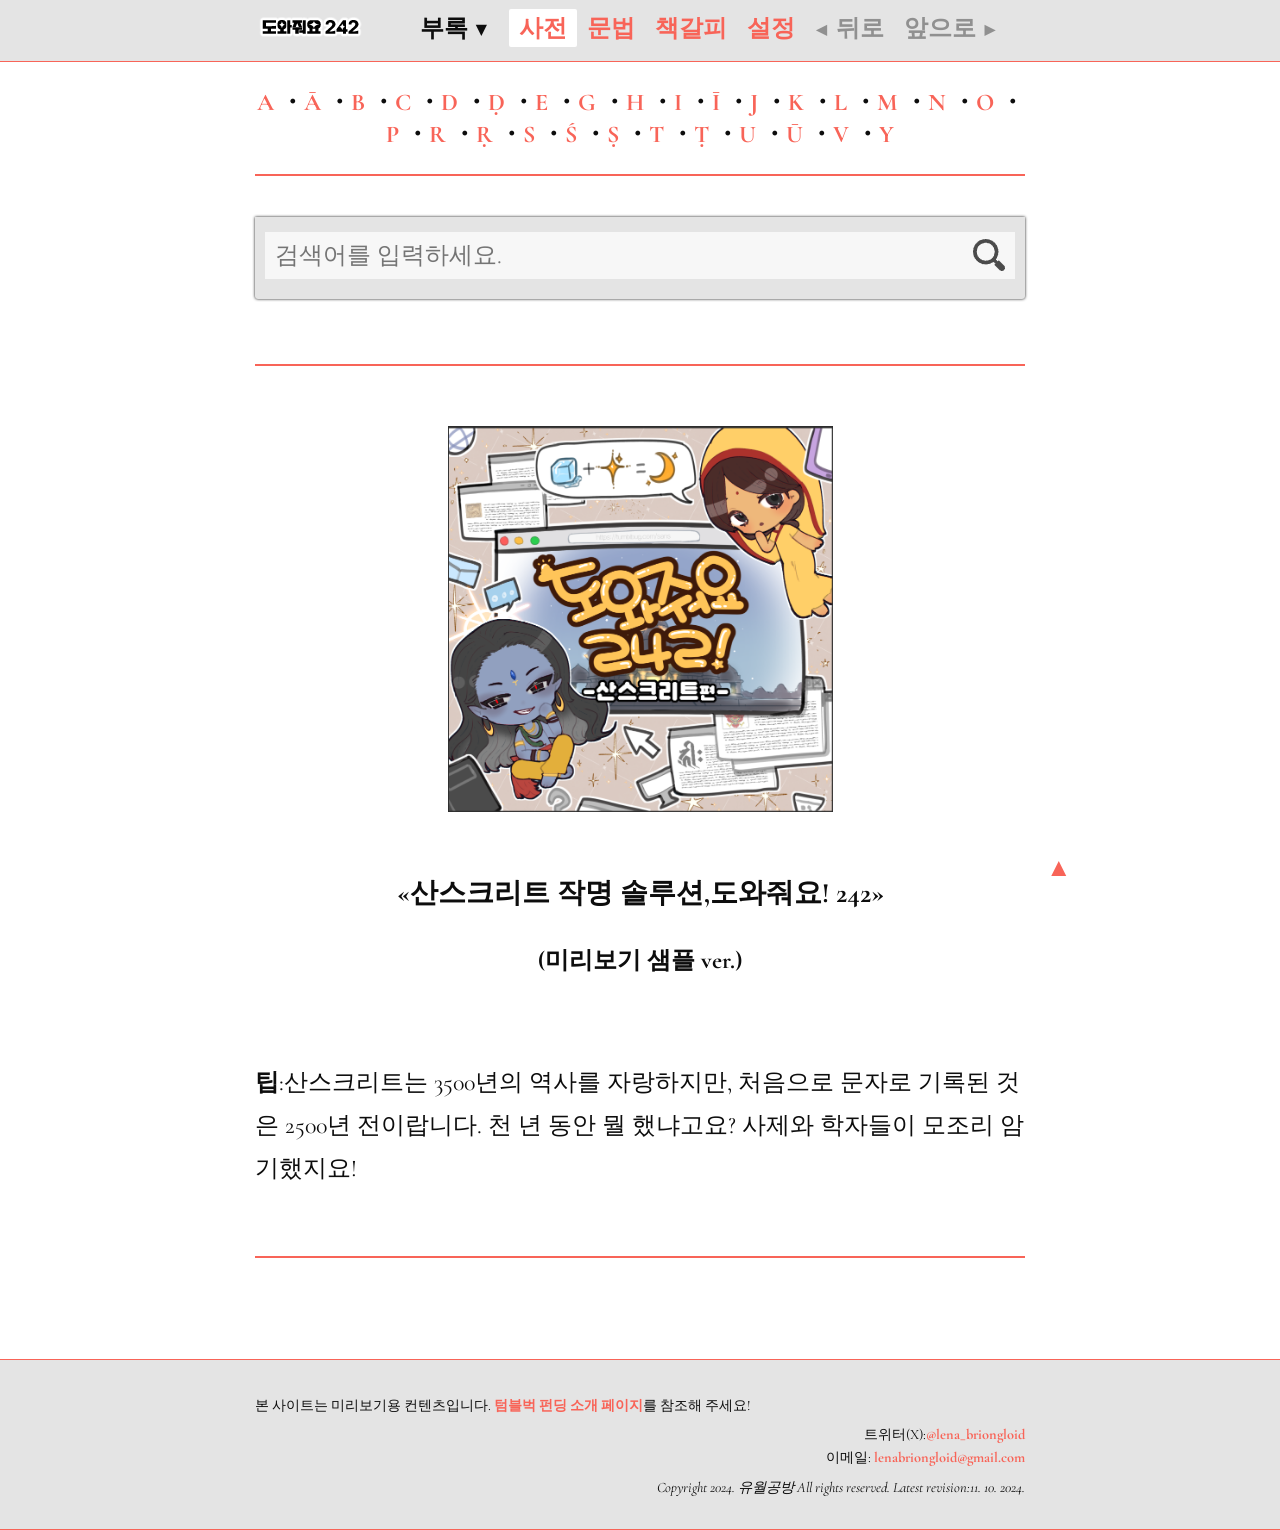
==== commit 4f34c723: "Add files via upload" ====
--- a/sample.html
+++ b/sample.html
@@ -1 +1 @@
-<!DOCTYPE html><html lang="ko"><head><meta http-equiv="Content-Type"content="text/html;charset=UTF-8"><title>«도와줘요,242!» 산스크리트편 견본</title><meta name="viewport"content="width=device-width,user-scalable=yes,initial-scale=1.0"><meta name="MobileOptimized"content="300"><meta name="HandheldFriendly"content="true"><style id="fonts">@font-face{font-family:'font_ko';font-style:normal;font-weight:400;src:url('resources/fonts/onglyph_very.ttf');}@font-face{font-family:'font_en';font-style:normal;font-weight:400;src:url('resources/fonts/CormorantGaramond-Regular.ttf');}@font-face{font-family:'font_en';font-style:italic;font-weight:400;src:url('resources/fonts/CormorantGaramond-Italic.ttf');}@font-face{font-family:'font_en';font-style:normal;font-weight:700;src:url('resources/fonts/CormorantGaramond-Bold.ttf');}@font-face{font-family:'font_en';font-style:italic;font-weight:700;src:url('resources/fonts/CormorantGaramond-BoldItalic.ttf');}@font-face{font-family:'font_ipa';font-style:normal;font-weight:400;src:url('resources/fonts/CharisSIL-Regular.ttf');}@font-face{font-family:'font_sa';font-style:normal;font-weight:400;src:url('resources/fonts/Laila-Regular.ttf');}@font-face{font-family:'font_sa';font-style:normal;font-weight:700;src:url('resources/fonts/Laila-Bold.ttf');}</style><style id="template">body{font-family:'font_en','font_ko','font_sa';font-size:24px;padding:0px;margin:0px;background-color:#000000;color:#000002;overflow-x:hidden;overflow-y:scroll;}a{text-decoration:none;color:#000003;}a:hover{text-decoration:underline;}.add_favourites:hover{text-decoration:none;}hr{border:solid 1px #000003;}img{border:0px;max-width:95%;height:auto;}td{text-align:center;line-height:100%;width:200px;}header{position:sticky;text-align:right;margin-right:-50px;bottom:15px;font-size:20pt;}@media(max-width:770px){header{position:sticky;text-align:right;margin-right:0px;bottom:15px;font-size:20pt;}}.sanskrit{font-family:'font_sa';}.ADFB{line-height:200%;}.IPA{font-family:'font_ipa','font_ko';}.gramwiz_button{background-color:#000006;color:#000002;}.copyright{color:#000003;}input[type="search"]::-webkit-search-cancel-button{-webkit-appearance:none;appearance:none;}div.suggestions{margin-top:-45px;}div.includes{margin-top:15px;margin-bottom:-25px;line-height:200%;}div.abc{margin-top:15px;margin-bottom:-25px;text-align:center;}main{padding-bottom:50px;position:relative;}article{width:770px;margin:0px auto;position:relative;}@media(max-width:770px){article{width:auto;margin:auto 10px;}}div#topbar{xtext-shadow:#000001 1px 1px 0px;padding:2px 0px;background-color:#000001;position:sticky;top:0;z-index:1;border-bottom:1px solid #000003;}div#topbar>div.inside{width:770px;margin:0px auto;padding:7px 0px;}div#topbar a{font-weight:bold;color:#000003;}div#topbar div.clear{clear:both;}div#topbar a.logo_image{cursor:pointer;display:inline;margin-right:-50px;}@media(max-width:770px){div#topbar>div.inside{width:auto;margin:auto 10px;}}@media(max-width:600px){div#topbar span.long{display:none;}div#topbar span.short{display:inline;}}div.topmenu{float:right;font-size:24px;}div.topmenu a{padding:3px 10px;border-radius:2px;display:block;float:left;}div.topmenu a.current{background-color:#000002;}div.dropdown{float:right;margin-right:10px;position:relative;cursor:default;z-index:20;}div.dropdown span.title{padding:3px 10px;border-radius:2px 2px 0px 0px;display:block;font-weight:bold;}div.dropdown:hover span.title{background-color:#000000;box-shadow:2px 2px 2px #000001;}div.dropdown div.submenu{display:none;position:absolute;right:0px;top:1.5em;margin-top:2px;white-space:nowrap;background-color:#000000;padding:15px 20px 15px 10px;box-shadow:2px 2px 2px #000001;border-radius:2px 0px 2px 2px;min-width:100px;z-index:20;}div.dropdown:hover div.submenu{display:block;}div.dropdown div.submenu a{font-weight:normal;display:block;padding:5px 10px;text-align:right;}@media(max-width:600px){div.dropdown div.submenu{right:-200px;}}.search{margin:0px 0px 65px 0px;padding:0px;background-color:#000001;border-radius:0px 0px 3px 3px;box-shadow:0px 0px 3px #000002;}.search>div.inside{padding:15px 10px 10px 10px;}.search div.textbox{position:relative;background-color:#000006;padding:8px 30px 8px 8px;}.search div.textbox input.text{display:inline;border:0px;font-family:inherit;font-size:inherit;width:99%;color:#000002;background-color:#000006;}.search div.textbox input.text:focus{outline:none;}.search div.textbox img.img_query{display:inline-block;cursor:pointer;border:0px;padding:0px;width:32px;position:absolute;top:7px;right:10px;bottom:0px;}.search div.message{margin:10px 0px 0px 2px;font-weight:bold;text-align:right;margin-right:42px;}footer.footer{background-color:#000001;font-size:60%;border-top:1px solid #000003;border-bottom:1px solid #000003;}footer.footer>div.inside{position:relative;width:770px;margin:0px auto;padding:21px 0px 16px 0px;text-align:left;line-height:1.5em;}footer.footer a{font-weight:bold;}@media(max-width:770px){footer.footer>div.inside{width:auto;margin:auto 10px;text-align:left;}}label{display:inline-flex;align-items:center;gap:0.5rem;cursor:pointer;}[type="checkbox"]{appearance:none;position:relative;border:max(2px,0.16em)solid gray;border-radius:2em;width:3.6em;height:2em;}[type="checkbox"]::before{content:"";position:absolute;left:0;width:1.6em;height:1.6em;border-radius:50%;transform:scale(0.8);background-color:gray;transition:left 250ms linear;}[type="checkbox"]:checked{background-color:#000005;border-color:#000005;}[type="checkbox"]:checked::before{background-color:white;left:1.6em;}[type="checkbox"]:disabled{border-color:lightgray;opacity:0.7;cursor:not-allowed;}[type="checkbox"]:disabled:before{background-color:lightgray;}[type="checkbox"]:disabled+span{opacity:0.7;cursor:not-allowed;}[type="checkbox"]:focus-visible{outline-offset:max(3.2px,0.16em);outline:max(2px,0.1em)solid #000000;}[type="checkbox"]:enabled:hover{box-shadow:0 0 0 max(4px,0.32em)lightgray;}fieldset{border:none;display:flex;flex-direction:column;gap:0.8rem;}*,*::before,*::after{box-sizing:border-box;}</style></head><body><div id="topbar"><div class="inside"><div class="topmenu"><a href="#top"id="topmenu_dict"onclick="load_main(0)"><span>사전</span></a><a href="#top"id="topmenu_gramwiz"onclick="load_gramwiz_main(0)"><span>문법</span></a><a href="#top"id="topmenu_favourites"onclick="load_favourites(0)"><span>책갈피</span></a><a href="#top"id="topmenu_properties"onclick="load_property()"><span>설정</span></a><span>&nbsp;&nbsp;</span><a href="#top"style="color:#909090;"id="topcontrol_left"onclick='undo_call()'>◀<span class="long"> 뒤로</span><span class="short"></span></a>&nbsp;<a href="#top"style="color:#909090;"id="topcontrol_right"onclick='redo_call()'><span class="long">앞으로 </span><span class="short"></span>▶</a></div><div class="dropdown"><span class="title">부록&nbsp;▼</span><div class="submenu"id="submenu"style="text-align:right;"><a href="#top"onclick="load_appendix('#appendix_1')">산스크리트란?</a><a href="#top"onclick="load_appendix('#appendix_2')">문법과 합성어</a><a href="#top"onclick="load_appendix('#appendix_3')">숫자와 수사</a><a href="#top"onclick="load_appendix('#appendix_4')">날짜와 달</a></div></div><a href="#top"onclick="load_main()"style="cursor:pointer"><img class="logo"src="resources/logo.png"></a><div class="clear"></div></div></div><main><article><div style="font-size:18pt;text-align:center;font-weight:bold;display:block;"><p><a href="#top"onclick="load_abc(this.innerText)">A</a> ・<a href="#top"onclick="load_abc(this.innerText)">Ā</a> ・<a href="#top"onclick="load_abc(this.innerText)">B</a> ・<a href="#top"onclick="load_abc(this.innerText)">C</a> ・<a href="#top"onclick="load_abc(this.innerText)">D</a> ・<a href="#top"onclick="load_abc(this.innerText)">Ḍ</a> ・<a href="#top"onclick="load_abc(this.innerText)">E</a> ・<a href="#top"onclick="load_abc(this.innerText)">G</a> ・<a href="#top"onclick="load_abc(this.innerText)">H</a> ・<a href="#top"onclick="load_abc(this.innerText)">I</a> ・<a href="#top"onclick="load_abc(this.innerText)">Ī</a> ・<a href="#top"onclick="load_abc(this.innerText)">J</a> ・<a href="#top"onclick="load_abc(this.innerText)">K</a> ・<a href="#top"onclick="load_abc(this.innerText)">L</a> ・<a href="#top"onclick="load_abc(this.innerText)">M</a> ・<a href="#top"onclick="load_abc(this.innerText)">N</a> ・<a href="#top"onclick="load_abc(this.innerText)">O</a> ・<a href="#top"onclick="load_abc(this.innerText)">P</a> ・<a href="#top"onclick="load_abc(this.innerText)">R</a> ・<a href="#top"onclick="load_abc(this.innerText)">Ṛ</a> ・<a href="#top"onclick="load_abc(this.innerText)">S</a> ・<a href="#top"onclick="load_abc(this.innerText)">Ś</a> ・<a href="#top"onclick="load_abc(this.innerText)">Ṣ</a> ・<a href="#top"onclick="load_abc(this.innerText)">T</a> ・<a href="#top"onclick="load_abc(this.innerText)">Ṭ</a> ・<a href="#top"onclick="load_abc(this.innerText)">U</a> ・<a href="#top"onclick="load_abc(this.innerText)">Ū</a> ・<a href="#top"onclick="load_abc(this.innerText)">V</a> ・<a href="#top"onclick="load_abc(this.innerText)">Y</a></p></div><hr><br><form class="search"id="search_form"style="display:none;"><div class="inside"><div class="inset textbox"><input id="text"type="search"class="text"name="text"autocomplete="off"placeholder="검색어를 입력하세요."value=""><img class="img_query"src="resources/zoom.png"onclick="load_adfb(false);"></div><div class="message"></div></div></form><datalist id="dd_fav"></datalist><div id="gw_inp"style="text-align:center;"><form class="search"id="gramwiz_input_1"style="display:inline-block;width:48%;"><div class="inside"><div class="inset textbox"><input id="text_gw_1"type="search"class="text"name="text"list="dd_fav"placeholder="1번 단어를 입력하세요."autocomplete="off"><img class="img_query"src="resources/zoom.png"onclick="gramwiz_suggest(1);"></div></div></form><span style="display:inline-block;width:1%;">&nbsp;</span><form class="search"id="gramwiz_input_2"style="display:inline-block;width:48%;"><div class="inside"><div class="inset textbox"><input id="text_gw_2"type="search"class="text"name="text"list="dd_fav"placeholder="2번 단어를 입력하세요."autocomplete="off"><img class="img_query"src="resources/zoom.png"onclick="gramwiz_suggest(2);"></div></div></form></div><div class="suggestions"id="suggestions"style="display:none;"><small style="display:inline;">이것을 찾으셨나요?&nbsp;</small><div id="suggestions_search"style="display:inline;"> </div><hr style="margin-top:15px"></div><div class="mainpage"id="mainpage"style="display:block;"><div id="synth"></div><div id="synth_result"></div><div class="sanskrit"id="synth_sanskrit"></div><div id="synth_gloss"></div><div id="gramwiz_input_suggest"></div><div id="gramwiz_result"></div></div><div id="propertysettings"style="display:none;"><h2 style="text-align:center;">환경 설정</h2><hr><div><fieldset><label><span><strong>한글 발음 표시하기</strong></span><input id="showHangulInsteadOfIPA"role="switch"type="checkbox"/></label></fieldset><div style="margin-left:50px;line-height:150%;">이 설정을 활성화하면 산스크리트 단어의 발음을 <strong>한글</strong>로 표시합니다. 비활성화하면 한글 대신 <strong>IPA</strong><small>(국제음성기호)</small>를 표시합니다. <small>(기본값:ON)</small></div></div><br><div><fieldset><label><span><strong>정확한 한글 발음</strong></span><input id="preciseHangul"role="switch"type="checkbox"/></label></fieldset><div style="margin-left:50px;line-height:150%;">이 설정을 활성화하면 산스크리트 단어의 발음을 한글로 표시할 때 <strong>국제음성기호에 기반한 표기</strong>를 사용합니다. 비활성화하면 <strong>영어 음역</strong>에 기반한 통용 표기를 사용합니다. “한글 발음 표시하기”가 “OFF”로 설정되어 있다면 이 설정은 아무 역할도 하지 않습니다. <small>(기본값:OFF)</small></div></div><br><div><fieldset><label><span><strong>데바나가리 표시하기</strong></span><input id="showDevanagari"role="switch"type="checkbox"/></label></fieldset><div style="margin-left:50px;line-height:150%;">이 설정을 활성화하면 산스크리트 단어에 <strong>데바나가리 문자</strong> 표기를 함께 표시합니다. 비활성화하면 <strong>로마자</strong><small>(IAST)</small> 표기만을 표시합니다. <small>(기본값:OFF)</small></div></div></div><div class="not_found"id="not_found"style="display:none;">일치하는 검색 결과가 없습니다.</div><div class="ADFB"id="ADFB"style="display:none;"><span class="ADFB_word_class"style="font-family:'font_ko';font-size:18px;"> </span><strong><span class="ADFB_head_word"style="font-family:'font_en';font-size:36px;"> </span></strong><span>&nbsp;</span><span class="ADFB_head_sound"style="font-family:'Charis SIL';font-size:24px;"> </span><span id="ADFB_head_favourites"style="font-family:'Charis SIL';font-size:24px;"> </span><div id="gram"></div><dl><hr><dt><strong>«풀이»</strong></dt><dd class="ADFB_gloss_ko"></dd><hr><dt><strong>«영문역»</strong></dt><dd class="ADFB_gloss_en"style="font-family:'font_en';"></dd><hr id="ADFB_gloss_ep_isExist_hr"><strong><dt class="ADFB_gloss_ep_isExist"></dt></strong><dd class="ADFB_gloss_ep"></dd><hr id="ADFB_gloss_ex_isExist_hr"><strong><dt class="ADFB_gloss_ex_isExist"></dt></strong><dd class="ADFB_gloss_ex"></dd></dl> </div><div class="includes"id="includes"style="display:none;"><dl><hr><dt><strong>«부분일치 검색어»</strong></dt><dd id="includes_search"></dd></dl></div><div class="abc"id="abc"style="display:none;"></div><br><hr><header><nav><a href="#top"id="topcontrol_up"style="font-size:24pt;">▲</a>&nbsp;</nav></header></article></main><footer class="footer"><div class="inside"><p>본 사이트는 미리보기용 컨텐츠입니다. <a href="https://tumblbug.com/sans"target="_blank">텀블벅 펀딩 소개 페이지</a>를 참조해 주세요!</p><div style="line-height:60%;text-align:right;"><p>트위터(X):<a href="https://x.com/lena_briongloid"target="_blank">@lena_briongloid</a></p><p>이메일: <a>lenabriongloid@gmail.com</a></p></div><p id="copyright"style="text-align:right;"><em>Copyright 2024. 유월공방 All rights reserved. Latest revision:11. 10. 2024.</em></p></div></footer><script>document.querySelectorAll(".char_input").forEach(link=>{link.addEventListener("click",function(event){event.preventDefault();const char=link.getAttribute("data-char");if(document.getElementById("search_form").style.display!="none"){document.getElementById("text").value+=char;}});});const searchForms=document.querySelectorAll('form.search');const handleInput=(event)=>{if(event.target.tagName==='INPUT'||event.target.tagName==='TEXTAREA'){const inputValue=event.target.value;const lastChar=inputValue[inputValue.length-1];if(lastChar&&/[a-zA-Z\s\.\~\']/.test(lastChar)){clearTimeout(event.target.typingTimeout);event.target.typingTimeout=setTimeout(()=>{const BEF=["a.","i.","u.","r.","ṛ.","l.","ḷ.","m.","h.","n.","t.","d.","s.","ṣ.","ṇ.","ṅ.","'","ā.","ī.","ū.","ṝ.","ḹ.","ṃ.","ḥ.","ñ.","ṭ.","ḍ.","ś."];const AFT=["ā","ī","ū","ṛ","ṝ","ḷ","ḹ","ṃ","ḥ","ṇ","ṭ","ḍ","ṣ","ś","ṅ","ñ","’","a","i","u","r","l","m","h","n","t","d","s"];for(let i=0;i<BEF.length;i++){event.target.value=event.target.value.replaceAll(BEF[i],AFT[i]);}},50);}}};searchForms.forEach(form=>{form.addEventListener('input',handleInput);});</script><script>let input=document.getElementById("text");input.addEventListener("keydown",function(event){if((event.key==="Enter"||event.keyCode===13)&&document.getElementById("search_form").style.display!="none"){event.preventDefault();load_adfb(false);}});let input_gw_1=document.getElementById("text_gw_1");input_gw_1.addEventListener("keydown",function(event){if((event.key==="Enter"||event.keyCode===13)&&document.getElementById("gramwiz_input_1").style.display!="none"){event.preventDefault();gramwiz_suggest(1);}});input_gw_1.addEventListener("input",function(event){let t=document.getElementById("text_gw_1").value;for(let i=0;i<favourites.length;i++){if(t==grid(dict,column.key,favourites[i])){gramwiz_suggest(1);accept_suggestion(favourites[i],1);document.getElementById("text_gw_1").value="";break;}}});let input_gw_2=document.getElementById("text_gw_2");input_gw_2.addEventListener("keydown",function(event){if((event.key==="Enter"||event.keyCode===13)&&document.getElementById("gramwiz_input_2").style.display!="none"){event.preventDefault();gramwiz_suggest(2);}});input_gw_2.addEventListener("input",function(event){let t=document.getElementById("text_gw_2").value;for(let i=0;i<favourites.length;i++){if(t==grid(dict,column.key,favourites[i])){gramwiz_suggest(2);accept_suggestion(favourites[i],2);document.getElementById("text_gw_2").value="";break;}}});</script><script>function add_favourites(index){if(!favourites.includes(index)){favourites.push(index);}else{favourites=favourites.filter(item=> item !== index);}let t4=document.getElementById("ADFB_head_favourites");let t4_check=check_favourites(index)?"★":"☆";t4.innerHTML="&nbsp;&nbsp;<span><a class=\"add_favourites\"onclick=\"add_favourites("+index+")\">"+t4_check+"</a></span>";let t5=document.getElementById("ABC_fav_"+index.toString().padStart(5,'0'));if(t5!=null){let t5_check=check_favourites(index)?"★":"☆";t5.innerHTML=t5_check;}localStorage.setItem("favourites",JSON.stringify(favourites));}function clear_favourites(){favourites=[];localStorage.setItem("favourites",JSON.stringify(favourites));load_favourites(true);}function check_favourites(index){if(favourites.includes(index)){return true;}else{return false;}}function load_favourites(call=false){topmenu_set_graphic("topmenu_favourites");show_page(["search_form","mainpage"],["suggestions","propertysettings","not_found","ADFB","includes","abc","gw_inp"]);if(call==false){undo_stack("#favourites");}let source_main="<hr><p style=\"text-align:center;\"><img src=\"resources/logo_san_bookmark.png\"alt=\"PUSTALAKṣAṇAM\"></p><h3 style=\"text-align:center;\">«책갈피»</h3><hr>";if(favourites.length==0){source_main+="<br><p style=\"text-align:center;\">등록된 책갈피가 없어요!</p><p  style=\"text-align:center;\">단어 옆의 ☆표를 클릭해서 등록할 수 있어요.</p>";document.getElementById("mainpage").innerHTML=source_main;return 0;}for(let i=0;i<favourites.length;i++){let check=check_favourites(favourites[i])?"★":"☆";source_main+=`<p><a class="add_favourites"id="ABC_fav_${favourites[i].toString().padStart(5,'0')}"onclick="add_favourites(${favourites[i]})"style="font-family:'Charis SIL';">${check}</a><strong># ${((i+1).toString())}. <a onclick="link('${grid(dict,column.key,favourites[i])}')">${grid(dict,column.title,favourites[i])}</a></strong>&nbsp;<span class="IPA">[${showPronounce(grid(dict,column.title,favourites[i]),true)}]</span>&nbsp;:&nbsp;&nbsp;${grid(dict,column.gloss_ko,favourites[i]).replaceAll("<br>",";")}</p>`}source_main+="<br><hr><p style=\"text-align:right;\"><strong><a onclick=\"clear_favourites()\">책갈피 전부 삭제 <em>(클릭하면 되돌릴 수 없어요!)</em></a></strong></p>";document.getElementById("mainpage").innerHTML=source_main;}</script><script>let gramwizIndex=[-1,-1];let gramwizMainHTML="<div id=\"gramwiz_result\"style=\"display:block;line-height:200%;\"><p style=\"text-align:center;\"><img src=\"resources/logo_san_gramwiz.png\"alt=\"SAṂDHIYANTRAM\"></p><h3 style=\"text-align:center;\">«산스크리트 문법 마법사»</h3><hr><p>두 개의 단어를 합쳐 더 큰 단어를 만드는 도구입니다! 결과물은 자동 생성된 것이므로 실제 문헌과 다를 수 있습니다. <u><strong>※ 팁</strong>:책갈피에 꽂아 둔 단어는 바로 투입할 수 있어요!</u></p><p><small>* 산스크리트 형용사는 같은 뜻의 명사로도 쓰일 수 있답니다.</small></p><p><small>* 합성어가 가질 수 있는 다양한 뜻을 간단하게 표시하였습니다. 더 자세히 알고 싶으시다면 상단 부록에서 «문법과 합성어»를 열람해 주세요!</small></p></div>";function load_gramwiz_main(call=false){topmenu_set_graphic("topmenu_gramwiz");show_page(["mainpage","gw_inp"],["suggestions","propertysettings","not_found","ADFB","includes","abc","search_form"]);if(call==false){undo_stack("#gramwiz");}let text_gw_1=gramwizIndex[0]==-1 ?"":grid(dict,column.title,gramwizIndex[0]);let text_gw_2=gramwizIndex[1]==-1 ?"":grid(dict,column.title,gramwizIndex[1]);let source_main="<div class=\"suggestions\"id=\"gw_sug\"><div id=\"gramwiz_input_suggest\"></div><hr style=\"margin-top:45px\"></div>";source_main+=`<br><div id="synth"style="display:block;text-align:center;line-height:100%;font-size:36px;"><strong><em><span id="gw_1">${text_gw_1}</span><span>+</span><span id="gw_2">${text_gw_2}</span><span>=</span></em></strong></div>`;source_main+="<br><div id=\"synth_result\"><strong><em></em></strong></div>";source_main+=`<br><div class="sanskrit"id="synth_sanskrit"style="display:block;text-align:center;line-height:100%;font-size:36px;"></div>`;source_main+="<br><div id=\"synth_gloss\"></div>";source_main+="<br><div style=\"text-align:center;\"><button class=\"gramwiz_button\"id=\"gramwiz_reverse\"onclick=\"gramwiz_reverse()\"style=\"font-size:18px;font-family:'font_ko';\">순서 뒤집기</button>&nbsp;&nbsp;&nbsp;<button class=\"gramwiz_button\"id=\"gramwiz_clear\"onclick=\"gramwiz_clear()\"style=\"font-size:18px;font-family:'font_ko';\">초기화</button></div>";source_main+="<br><hr>";source_main+=gramwizMainHTML;document.getElementById("mainpage").innerHTML=source_main;let datalist=document.getElementById('dd_fav');datalist.innerHTML='';for(let i=0;i<favourites.length;i++){let newOption=document.createElement('option');newOption.value=grid(dict,column.key,favourites[i]);let l=grid(dict,column.gloss_ko,favourites[i]);l=l.replaceAll("<br>",";").replace(/<.*?>/g,"");newOption.label=l;datalist.appendChild(newOption);}gramwiz_result();}</script><script>function link(address){if(address==Page){return 0;}let anchor=document.getElementById(address);document.getElementById("text").value=address;document.getElementById("topcontrol_up").click();load_adfb(false);}</script><script>function load_abc(chr,call=false){topmenu_set_graphic("topmenu_dict");show_page(["search_form","mainpage"],["suggestions","propertysettings","not_found","ADFB","includes","abc","gw_inp"]);if(call==false){undo_stack("#"+chr);}let List=[];for(let j=0;grid(dict,column.title,j)!="";j++){if(grid(dict,column.title,j).charAt(0).toUpperCase()==chr){List.push(j);}}let source="<h2 style=\"text-align:center;\">"+chr+"</h2>";for(let i=0;i<List.length;i++){let link=grid(dict,column.key,List[i]);let t0=grid(dict,column.title,List[i]);let t1=grid(dict,column.tag_homonym,List[i]);let t2=showPronounce(t0,true);let t3=grid(dict,column.gloss_ko,List[i]).replaceAll("<br>",";");let t4=grid(dict,column.index,List[i])-1;let t4_check=check_favourites(t4)?"★":"☆";source+=`<p><span style="font-family:'Charis SIL'"><a class="add_favourites"id="ABC_fav_${t4.toString().padStart(5,'0')}"onclick="add_favourites(${t4})">${t4_check}</a></span>&nbsp;<a onclick="link('${link}')">${t0}<sup>${t1}</sup></a> <span class="IPA">[${t2}]</span>:${t3}</p>`;}document.getElementById("mainpage").innerHTML=source;}</script><script>let properties={showHangulInsteadOfIPA:localStorage.getItem('properties_showHangulInsteadOfIPA'),showDevanagari:localStorage.getItem('properties_showDevanagari'),preciseHangul:localStorage.getItem('properties_preciseHangul')};if(properties.showHangulInsteadOfIPA===null){localStorage.setItem('properties_showHangulInsteadOfIPA',true);properties.showHangulInsteadOfIPA=true;}else{properties.showHangulInsteadOfIPA=(properties.showHangulInsteadOfIPA==="true");}if(properties.showDevanagari===null){localStorage.setItem('properties_showDevanagari',false);properties.showDevanagari=false;}else{properties.showDevanagari=!(properties.showDevanagari==="false");}if(properties.preciseHangul===null){localStorage.setItem('properties_preciseHangul',false);properties.preciseHangul=false;}else{properties.preciseHangul=!(properties.preciseHangul==="false");}let favourites=localStorage.getItem('favourites');if(favourites){favourites=JSON.parse(favourites);}else{favourites=[];}</script><script>function load_property(call=false){topmenu_set_graphic("topmenu_properties");show_page(["propertysettings"],["search_form","suggestions","mainpage","not_found","ADFB","includes","abc","gw_inp"]);if(call==false){undo_stack("#property");}switch_default();}function switch_default(){document.getElementById("showHangulInsteadOfIPA").checked=properties.showHangulInsteadOfIPA;document.getElementById("showDevanagari").checked=properties.showDevanagari;document.getElementById("preciseHangul").checked=properties.preciseHangul;}function switch_showHangulInsteadOfIPA(){properties.showHangulInsteadOfIPA=document.getElementById("showHangulInsteadOfIPA").checked?true:false;localStorage.setItem('properties_showHangulInsteadOfIPA',properties.showHangulInsteadOfIPA);}document.getElementById("showHangulInsteadOfIPA").addEventListener('change',switch_showHangulInsteadOfIPA);function switch_showDevanagari(){properties.showDevanagari=document.getElementById("showDevanagari").checked?true:false;localStorage.setItem('properties_showDevanagari',properties.showDevanagari);}document.getElementById("showDevanagari").addEventListener('change',switch_showDevanagari);function switch_preciseHangul(){properties.preciseHangul=document.getElementById("preciseHangul").checked?true:false;localStorage.setItem('properties_preciseHangul',properties.preciseHangul);}document.getElementById("preciseHangul").addEventListener('change',switch_preciseHangul);</script><script>let Undo=[];let Redo=[];let Page="#main";function undo_stack(text){Undo.push(Page);Page=text;Redo=[];undo_graphic();}function undo_call(){if(Undo.length==0){return 0;}Redo.push(Page);Page=Undo.pop();load_adfb(Page);undo_graphic();}function redo_call(){if(Redo.length==0){return 0;}Undo.push(Page);Page=Redo.pop();load_adfb(Page);undo_graphic();}function undo_graphic(){document.getElementById("topcontrol_left").style.color=Undo.length>0?color.text:color.disabled;document.getElementById("topcontrol_right").style.color=Redo.length>0?color.text:color.disabled;}</script><script>let color={background:"#FFFFFF",shadow:"#E4E4E4",text:"#0D0D0D",anchor:"#F86458",disabled:"#909090",check:"#F86458",textbox:"#F7F7F7"};const source_temp=document.getElementById("template");source_temp.innerHTML=source_temp.innerHTML.replaceAll("#000000",color.background);source_temp.innerHTML=source_temp.innerHTML.replaceAll("#000001",color.shadow);source_temp.innerHTML=source_temp.innerHTML.replaceAll("#000002",color.text);source_temp.innerHTML=source_temp.innerHTML.replaceAll("#000003",color.anchor);source_temp.innerHTML=source_temp.innerHTML.replaceAll("#000004",color.disabled);source_temp.innerHTML=source_temp.innerHTML.replaceAll("#000005",color.check);source_temp.innerHTML=source_temp.innerHTML.replaceAll("#000006",color.textbox);function topmenu_set_graphic(menu){document.getElementById("topmenu_dict").style="background-color:transparent;";document.getElementById("topmenu_gramwiz").style="background-color:transparent;";document.getElementById("topmenu_favourites").style="background-color:transparent;";document.getElementById("topmenu_properties").style="background-color:transparent;";document.getElementById(menu).style="background-color:"+color.background+";";}function show_page(array_show,array_hide=[]){for(let i=0;i<array_show.length;i++){document.getElementById(array_show[i]).style.display="block";}for(let i=0;i<array_hide.length;i++){document.getElementById(array_hide[i]).style.display="none";}}</script><script>function load_main(call=false){topmenu_set_graphic("topmenu_dict");show_page(["search_form","mainpage"],["suggestions","propertysettings","not_found","ADFB","includes","abc","gw_inp"]);if(call==false){undo_stack("#main");}let source_main="";let r=random_tip[Math.floor(Math.random()* random_tip.length)];source_main+="<hr><p style=\"text-align:center;margin-top:60px;font-size:48px;\"><a href=\"https://tumblbug.com/sans\"target=\"_blank\"><img src=\"resources/main.png\"style=\"width:50%\"></img></a></p><h3 style=\"text-align:center;\">«산스크리트 작명 솔루션,도와줘요! 242»</h3><h4 style=\"text-align:center;\">(미리보기 샘플 ver.)</h4><br>";source_main+=`<p style="text-align:left;line-height:180%;"><strong>팁</strong>:`+r;document.getElementById("mainpage").innerHTML=source_main;}window.addEventListener("load",function(){load_main(true);});</script><script>function load_appendix(page,call=false){show_page(["search_form","mainpage"],["suggestions","propertysettings","not_found","ADFB","includes","abc","gw_inp"]);if(call==false){undo_stack(page);}let source_appendix="";switch(page){case"#appendix_1":source_appendix="부록 서적은 본편을 기대해 주세요!";break;case"#appendix_2":source_appendix="부록 서적은 본편을 기대해 주세요!";break;case"#appendix_3":source_appendix="부록 서적은 본편을 기대해 주세요!";break;case"#appendix_4":source_appendix="부록 서적은 본편을 기대해 주세요!";break;}document.getElementById("mainpage").innerHTML=source_appendix;}</script><script>function grid(grid,x,y){if(x<0||y<0||y >= grid.length||x >= grid[y].length){return"";}else{return grid[y][x];}}function grid_width(grid){return grid[0].length;}function grid_height(grid){return grid.length;}function remove_diacritics(text){const Dia1=["ā","ḍ","ḥ","ī","ḷ","ṃ","ṇ","ṅ","ñ","ō","ṛ","ś","ṣ","ṭ","ū"];const Dia2=["a","d","h","i","l","m","n","n","n","o","r","s","s","t","u"];for(let i=0;i<Dia1.length;i++){text=text.replaceAll(Dia1[i],Dia2[i]);}return text;}</script><script src="san/adfb.js"></script><script src="san/sound.js"></script><script src="san/gramwiz.js"></script><script>const random_tip=[`검색 창에 특수문자를 편하게 입력하고 싶으신가요? 온점을 이용해 보세요! 똑똑한 검색 창이 “a.”는 “ā”, “s..”은 “ś”로 변환해 줍니다.`,`역방향 검색은 전자사전의 필수 교양! 검색 창에 한국어 단어를 입력해 보세요.`,`표제어 오른쪽의 별☆을 클릭해 보셨나요? 책갈피에 단어를 끼워서 기억해 두세요.`,`«리그베다»에는 시바가 등장하지 않습니다.`,`«리그베다»에서 가장 많이 소환되는 신은 인드라, 두 번째는 아그니입니다. 이 둘을 부르는 노래가 전체의 40%를 차지합니다.`,`산스크리트 형용사는 같은 뜻의 명사로도 쓰일 수 있어요!`,`아라비아 숫자의 원형이 사실 인도에서 발명되었다는 사실, 알고 계셨나요?`,`인도에는 유럽 전체보다 많은 인구와 민족과 언어가 존재합니다. “인도인”이라는 말은 사실 “유럽인”보다도 추상적인 표현이지요! 펀자브와 타밀의 차이는 아이슬란드와 그리스의 차이보다도 극단적이랍니다.`,`일본어 모음을 “아이우에오” 순으로 배열하는 것은 산스크리트에서 따온 것입니다.`,`“한글”의 “ㄹ”과 같은 발음의 글자 “Ḻ(ळ)”은 베다 시대에만 쓰였습니다.`,`«도와줘요, 242! 산스크리트편»의 초기 가칭은 «산스크리트 창작 사전»이었습니다. 밋밋해!!!`,`산스크리트는 3500년의 역사를 자랑하지만, 처음으로 문자로 기록된 것은 2500년 전이랍니다. 천 년 동안 뭘 했냐고요? 사제와 학자들이 모조리 암기했지요!`,`인도를 상징하는 고전어인 산스크리트는 사실 인도보다 훨씬 서쪽에 있는 이란 일대에서 기원했답니다.`,`라틴어와 고대 그리스어는 죽은 언어이지만, 산스크리트는 여전히 살아 있는 언어입니다. 인도 남서부의 카르나타카 주에는 산스크리트만 사용하는 “산스크리트 마을”이 있는 것으로 유명하지요!`,`“범어”와 “산스크리트”,  “상스끄르땀”은 모두 같은 말입니다.`,`고대 북인도인은 그리스에서 별자리의 이름을 수입했습니다. 훗날 크메르 제국에서 그 이름을 또 수입했지요! 오늘날 캄보디아, 태국, 라오스에서는 일 년의 열두 달을 황도 별자리의 산스크리트식 이름으로 부릅니다.`,`데바나가리 문자의 특징적인 긴 가로줄은 “머릿줄”을 뜻하는 “시로레카(śirorekhā)”라고 합니다. 글자를 다 쓴 뒤에 마지막에 이 줄을 긋는답니다.`,`시크교의 성지 “암리차르”는 “불사약의 호수”를 뜻하는 산스크리트 단어 “암리타사라(<a onclick="link('amṛtasara')"><strong>amṛtasara</strong></a>)”에서 왔습니다.`,`책갈피에 끼워 둔 단어를 문법 마법사에서 선택하실 수 있어요!`,`영어 해석을 검색하고 싶으시다면 검색어 앞에 “en:”을 넣어 보세요.`];const csv={row_00001:["\u0061\u0064\u0068\u0061\u0072\u0061\u0070\u0101\u006e\u0061\u005f\u006e",1,"\u0061\u0064\u0068\u0061\u0072\u0061\u0070\u0101\u006e\u0061","\u006e","","\ubb38\ud654","\u0061\u0064\u0068\u0061\u0072\u0061\u0070\u0101\u006e\u0061","","","\u0061\u0064\u0068\u0061\u0072\u0061\u0070\u0101\u006e\u0061\u006d","","","\u0061\u0064\u0068\u0061\u0072\u0061\u0070\u0101\u006e\u0065","","","\u0061\u0064\u0068\u0061\u0072\u0061\u0070\u0101\u006e\u0101\u006e\u0069","\u201c\uc785\uc220\u0020\ub9c8\uc2dc\uae30\u201d\u002c\u0020\uc785\ub9de\ucda4\u002c\u0020\ud0a4\uc2a4","\u201c\u0064\u0072\u0069\u006e\u006b\u0069\u006e\u0067\u0020\u0074\u0068\u0065\u0020\u006c\u0069\u0070\u201d\u002c\u0020\u0074\u0068\u0065\u0020\u006b\u0069\u0073\u0073",""],row_00002:["\u0061\u0064\u0069\u0074\u0069\u005f\u0066",2,"\u0061\u0064\u0069\u0074\u0069","\u0066","\u0032","\uae30\ud0c0","\u0061\u0064\u0069\u0074\u0069","","\u0061\u0064\u0069\u0074\u0069\u1e25","","","\u0061\u0064\u0069\u0074\u012b","","","\u0061\u0064\u0069\u0074\u0061\u0079\u0061\u1e25","","\uc790\uc720\u002c\u0020\ubd88\uad6c\uc18d\u002c\u0020\uc548\uc804\u002c\u0020\uc548\uc815\u003c\u0062\u0072\u003e\ubb34\ud55c\u002c\u0020\ubb34\uc81c\ud55c\u002c\u0020\ud55c\uacc4\uac00\u0020\uc5c6\uc74c\u003c\u0062\u0072\u003e\uc644\ubcbd\u002c\u0020\uc644\uc804\u002c\u0020\uc628\uc804\u003c\u0062\u0072\u003e\u201c\ud55c\uc5c6\ub294\u0020\uc790\u201d\u002c\u0020\uc5ec\uc2e0\u0020\uc544\ub514\ud2f0","\u0066\u0072\u0065\u0065\u0064\u006f\u006d\u002c\u0020\u0073\u0065\u0063\u0075\u0072\u0069\u0074\u0079\u002c\u0020\u0073\u0061\u0066\u0065\u0074\u0079\u003c\u0062\u0072\u003e\u0062\u006f\u0075\u006e\u0064\u006c\u0065\u0073\u0073\u006e\u0065\u0073\u0073\u002c\u0020\u0069\u006d\u006d\u0065\u006e\u0073\u0069\u0074\u0079\u003c\u0062\u0072\u003e\u0020\u0070\u0065\u0072\u0066\u0065\u0063\u0074\u0069\u006f\u006e","\ubca0\ub2e4\u0020\uc2dc\ub300\uc5d0\u0020\uc22d\ubc30\ubc1b\ub358\u0020\ucc9c\uc0c1\uc758\u0020\uc5ec\uc2e0\uc744\u0020\uac00\ub9ac\ud0a4\ub294\u0020\ub9d0\uc774\ub2e4\u002e\u0020\uc544\ub514\ud2f0\uc758\u0020\uc790\uc190\ub4e4\uc744\u0020\u201c\uc544\ub514\ud2f0\uc57c\u003c\u0073\u006d\u0061\u006c\u006c\u003e\u0028\u003c\u0061\u0020\u006f\u006e\u0063\u006c\u0069\u0063\u006b\u003d\u005c\u0022\u006c\u0069\u006e\u006b\u0028\u0027\u0101\u0064\u0069\u0074\u0079\u0061\u0027\u0029\u005c\u0022\u003e\u0101\u0064\u0069\u0074\u0079\u0061\u003c\u002f\u0061\u003e\u0029\u003c\u002f\u0073\u006d\u0061\u006c\u006c\u003e\u201d\ub77c\uace0\u0020\ud55c\ub2e4\u002e\u0020\ud55c\ud3b8\u0020\uc30d\uc218\ud615\uc778\u0020\u201c\u0061\u0064\u0069\u0074\u012b\u201d\ub294\u0020\u201c\ud558\ub298\uacfc\u0020\ub545\u201d\uc744\u0020\ub73b\ud55c\ub2e4\u002e"],row_00003:["\u0061\u0064\u0072\u0069\u0062\u0068\u0069\u0064\u005f\u006d",3,"\u0061\u0064\u0072\u0069\u0062\u0068\u0069\u0064","\u006d","","\uc778\uba85","\u0061\u0064\u0072\u0069\u0062\u0068\u0069\u0074","\u0061\u0064\u0072\u0069\u0062\u0068\u0069\u0074","","","\u0061\u0064\u0072\u0069\u0062\u0068\u0069\u0064\u0061\u0075","","","\u0061\u0064\u0072\u0069\u0062\u0068\u0069\u0064\u0061\u1e25","","","\u201c\uc0b0\uc744\u0020\ucabc\uac1c\ub294\u0020\uc790\u201d\u002c\u0020\uc778\ub4dc\ub77c","\u201c\u0073\u0070\u006c\u0069\u0074\u0074\u0069\u006e\u0067\u0020\u006d\u006f\u0075\u006e\u0074\u0061\u0069\u006e\u0073\u201d\u002c\u0020\u0049\u006e\u0064\u0072\u0061",""],row_00004:["\u0061\u0064\u0072\u0069\u015b\u0061\u0079\u0079\u0061\u005f\u006d",4,"\u0061\u0064\u0072\u0069\u015b\u0061\u0079\u0079\u0061","\u006d","","\uc778\uba85","\u0061\u0064\u0072\u0069\u015b\u0061\u0079\u0079\u0061","\u0061\u0064\u0072\u0069\u015b\u0061\u0079\u0079\u0061\u1e25","","","\u0061\u0064\u0072\u0069\u015b\u0061\u0079\u0079\u0061\u0075","","","\u0061\u0064\u0072\u0069\u015b\u0061\u0079\u0079\u0101\u1e25","","","\u201c\uc0b0\uc744\u0020\uae54\uace0\u0020\uc549\ub294\u0020\uc790\u201d\u002c\u0020\uc2dc\ubc14","\u201c\u006d\u006f\u0075\u006e\u0074\u0061\u0069\u006e\u002d\u0063\u006f\u0075\u0063\u0068\u201d\u002c\u0020\u003c\u0065\u006d\u003e\u004e\u003c\u002f\u0065\u006d\u003e\u002e\u0020\u006f\u0066\u0020\u015a\u0069\u0076\u0061",""],row_00005:["\u0061\u0064\u0079\u0061\u0064\u0069\u006e\u0061\u005f\u006e",5,"\u0061\u0064\u0079\u0061\u0064\u0069\u006e\u0061","\u006e","","\uae30\ud0c0","\u0061\u0064\u0079\u0061\u0064\u0069\u006e\u0061","","","\u0061\u0064\u0079\u0061\u0064\u0069\u006e\u0061\u006d","","","\u0061\u0064\u0079\u0061\u0064\u0069\u006e\u0065","","","\u0061\u0064\u0079\u0061\u0064\u0069\u006e\u0101\u006e\u0069","\uc624\ub298\u002c\u0020\uae08\uc77c","\u0074\u006f\u0064\u0061\u0079","\u201c\uc9c0\uae08\u201d\uc744\u0020\ub73b\ud558\ub294\u0020\u0061\u0064\u0079\u0061\uc5d0\u0020\u003c\u0061\u0020\u006f\u006e\u0063\u006c\u0069\u0063\u006b\u003d\u005c\u0022\u006c\u0069\u006e\u006b\u0028\u0027\u0064\u0069\u006e\u0061\u0027\u0029\u005c\u0022\u003e\u0064\u0069\u006e\u0061\u003c\u002f\u0061\u003e\uac00\u0020\ud569\uccd0\uc9c4\u0020\uac83\uc774\ub2e4\u002e"],row_00006:["\u0061\u0067\u006e\u0069\u005f\u006d",6,"\u0061\u0067\u006e\u0069","\u006d","","\uc790\uc5f0","\u0061\u0067\u006e\u0069","\u0061\u0067\u006e\u0069\u1e25","","","\u0061\u0067\u006e\u012b","","","\u0061\u0067\u006e\u0061\u0079\u0061\u1e25","","","\ubd88\u002c\u0020\ubd88\uae38\u002c\u0020\ud654\uc5fc","\u0066\u0069\u0072\u0065\u002c\u0020\u0066\u006c\u0061\u006d\u0065","\uadf8\u0020\uc790\uccb4\ub85c\u0020\uc2e0\uc758\u0020\uc774\ub984\uc774\uae30\ub3c4\u0020\ud558\uba70\u002c\u0020\uc778\ub4dc\ub77c\uc640\u0020\ud568\uaed8\u0020\u00ab\ub9ac\uadf8\ubca0\ub2e4\u00bb\uc5d0\uc11c\u0020\uac00\uc7a5\u0020\ub9ce\uc774\u0020\uce6d\uc1a1\ub418\ub294\u0020\uc2e0\uc774\uae30\ub3c4\u0020\ud558\ub2e4\u002e"],row_00007:["\u0061\u0067\u006e\u0069\u006b\u0061\u1e47\u0061\u005f\u006d",7,"\u0061\u0067\u006e\u0069\u006b\u0061\u1e47\u0061","\u006d","","\uc790\uc5f0","\u0061\u0067\u006e\u0069\u006b\u0061\u1e47\u0061","\u0061\u0067\u006e\u0069\u006b\u0061\u1e47\u0061\u1e25","","","\u0061\u0067\u006e\u0069\u006b\u0061\u1e47\u0061\u0075","","","\u0061\u0067\u006e\u0069\u006b\u0061\u1e47\u0101\u1e25","","","\u201c\ubd88\uc758\u0020\uc870\uac01\u201d\u002c\u0020\ubd88\uaf43","\u201c\u0074\u0068\u0065\u0020\u0066\u0069\u0072\u0065\u002d\u0070\u0061\u0072\u0074\u0069\u0063\u006c\u0065\u201d\u002c\u0020\u0061\u0020\u0073\u0070\u0061\u0072\u006b",""],row_00008:["\u0101\u006a\u0101\u006e\u0061\u0064\u0065\u0076\u0061\u005f\u006d",8,"\u0101\u006a\u0101\u006e\u0061\u0064\u0065\u0076\u0061","\u006d","","","\u0101\u006a\u0101\u006e\u0061\u0064\u0065\u0076\u0061","\u0101\u006a\u0101\u006e\u0061\u0064\u0065\u0076\u0061\u1e25","","","\u0101\u006a\u0101\u006e\u0061\u0064\u0065\u0076\u0061\u0075","","","\u0101\u006a\u0101\u006e\u0061\u0064\u0065\u0076\u0101\u1e25","","","\u201c\uc2e0\uc73c\ub85c\u0020\ud0dc\uc5b4\ub09c\u0020\uc790\u201d","\u0061\u0020\u0067\u006f\u0064\u0020\u0062\u0079\u0020\u0062\u0069\u0072\u0074\u0068","\uc2e0\u003c\u0073\u006d\u0061\u006c\u006c\u003e\u0028\ub370\ubc14\u0029\u003c\u002f\u0073\u006d\u0061\u006c\u006c\u003e\uc5d0\ub294\u0020\uc874\uc7ac\ud558\uae30\u0020\uc2dc\uc791\ud55c\u0020\ub54c\ubd80\ud130\u0020\uc2e0\uc774\uc5c8\ub358\u0020\u201c\uc544\uc790\ub098\ub370\ubc14\u003c\u0073\u006d\u0061\u006c\u006c\u003e\u0028\u003c\u0061\u0020\u006f\u006e\u0063\u006c\u0069\u0063\u006b\u003d\u005c\u0022\u006c\u0069\u006e\u006b\u0028\u0027\u0101\u006a\u0101\u006e\u0061\u0027\u0029\u005c\u0022\u003e\u0101\u006a\u0101\u006e\u0061\u003c\u002f\u0061\u003e\u003c\u0061\u0020\u006f\u006e\u0063\u006c\u0069\u0063\u006b\u003d\u005c\u0022\u006c\u0069\u006e\u006b\u0028\u0027\u0064\u0065\u0076\u0061\u0027\u0029\u005c\u0022\u003e\u0064\u0065\u0076\u0061\u003c\u002f\u0061\u003e\u0029\u003c\u002f\u0073\u006d\u0061\u006c\u006c\u003e\u201d\uc640\u0020\uc724\ud68c\ub97c\u0020\ud1b5\ud558\uc5ec\u0020\uc2e0\uc774\u0020\ub41c\u0020\u201c\uce74\ub974\ub9c8\ub370\ubc14\u003c\u0073\u006d\u0061\u006c\u006c\u003e\u0028\u003c\u0061\u0020\u006f\u006e\u0063\u006c\u0069\u0063\u006b\u003d\u005c\u0022\u006c\u0069\u006e\u006b\u0028\u0027\u006b\u0061\u0072\u006d\u0061\u0027\u0029\u005c\u0022\u003e\u006b\u0061\u0072\u006d\u0061\u003c\u002f\u0061\u003e\u003c\u0061\u0020\u006f\u006e\u0063\u006c\u0069\u0063\u006b\u003d\u005c\u0022\u006c\u0069\u006e\u006b\u0028\u0027\u0064\u0065\u0076\u0061\u0027\u0029\u005c\u0022\u003e\u0064\u0065\u0076\u0061\u003c\u002f\u0061\u003e\u0029\u003c\u002f\u0073\u006d\u0061\u006c\u006c\u003e\u201d\uac00\u0020\uc788\ub2e4\u002e"],row_00009:["\u0101\u006b\u0101\u015b\u0061\u005f\u006d",9,"\u0101\u006b\u0101\u015b\u0061","\u006d","\u0031","","\u0101\u006b\u0101\u015b\u0061","\u0101\u006b\u0101\u015b\u0061\u1e25","","","\u0101\u006b\u0101\u015b\u0061\u0075","","","\u0101\u006b\u0101\u015b\u0101\u1e25","","","\u201c\ud0c1\u0020\ud2b8\uc778\u0020\uacf3\u201d\u002c\u0020\ud558\ub298\u002c\u0020\ucc9c\uacf5\u002c\u0020\ucc3d\uacf5\u002c\u0020\uacf5\uae30\u002c\u0020\ub300\uae30\u003c\u0062\u0072\u003e\ud5c8\uacf5\u002c\u0020\uacf5\ud5c8\u002c\u0020\uc9c4\uacf5","\u0074\u0068\u0065\u0020\u0061\u0065\u0074\u0068\u0065\u0072\u002c\u0020\u0073\u006b\u0079\u002c\u0020\u0061\u0074\u006d\u006f\u0073\u0070\u0068\u0065\u0072\u0065\u002c\u0020\u0076\u0061\u0063\u0075\u0069\u0074\u0079",""],row_00010:["\u0101\u006b\u0101\u015b\u0061\u005f\u006e",10,"\u0101\u006b\u0101\u015b\u0061","\u006e","\u0032","","\u0101\u006b\u0101\u015b\u0061","","","\u0101\u006b\u0101\u015b\u0061\u006d","","","\u0101\u006b\u0101\u015b\u0065","","","\u0101\u006b\u0101\u015b\u0101\u006e\u0069","\ud558\ub298\uc744\u0020\uad6c\uc131\ud558\ub294\u0020\uc6d0\uc18c\u002e\u0020\uc5d0\ud14c\ub974\u002c\u0020\uc544\uce74\uc0e4\u003c\u0062\u0072\u003e\u003c\u0073\u006d\u0061\u006c\u006c\u003e\u0028\ubd88\uad50\u0029\u003c\u002f\u0073\u006d\u0061\u006c\u006c\u003e\u0020\ud5c8\uacf5\u003c\u0073\u006d\u0061\u006c\u006c\u003e\u0028\u865b\u7a7a\u0029\u003c\u002f\u0073\u006d\u0061\u006c\u006c\u003e","\u0074\u0068\u0065\u0020\u0073\u0075\u0062\u0074\u006c\u0065\u0020\u0061\u006e\u0064\u0020\u0065\u0074\u0068\u0065\u0072\u0065\u0061\u006c\u0020\u0066\u006c\u0075\u0069\u0064\u002c\u0020\u0061\u0065\u0074\u0068\u0065\u0072","\uc6b0\uc8fc\ub97c\u0020\uad6c\uc131\ud558\ub294\u0020\ub2e4\uc12f\u0020\uc6d0\uc18c\u003c\u0073\u006d\u0061\u006c\u006c\u003e\u0028\u003c\u0061\u0020\u006f\u006e\u0063\u006c\u0069\u0063\u006b\u003d\u005c\u0022\u006c\u0069\u006e\u006b\u0028\u0027\u0074\u0061\u0074\u0074\u0076\u0061\u0027\u0029\u005c\u0022\u003e\u0074\u0061\u0074\u0074\u0076\u0061\u003c\u002f\u0061\u003e\u0029\u003c\u002f\u0073\u006d\u0061\u006c\u006c\u003e\u0020\uc911\u0020\ub2e4\uc12f\u0020\ubc88\uc9f8\uc774\uc790\u0020\ub098\uba38\uc9c0\u0020\ubaa8\ub4e0\u0020\uc6d0\uc18c\uc758\u0020\uadfc\uc6d0\uc774\ub2e4\u002e"],row_00011:["\u0061\u006b\u1e63\u0061\u0072\u0061\u005f\u006d",11,"\u0061\u006b\u1e63\u0061\u0072\u0061","\u006d","\u0031","\ub3c4\uad6c","\u0061\u006b\u1e63\u0061\u0072\u0061","\u0061\u006b\u1e63\u0061\u0072\u0061\u1e25","","","\u0061\u006b\u1e63\u0061\u0072\u0061\u0075","","","\u0061\u006b\u1e63\u0061\u0072\u0101\u1e25","","","\uac80\u002c\u0020\ub3c4\uac80","\u0061\u0020\u0073\u0077\u006f\u0072\u0064","\uc2dc\ubc14\uc640\u0020\ube44\uc288\ub204\uc758\u0020\uc774\uba85\uc774\uae30\ub3c4\u0020\ud558\ub2e4\u002e"],row_00012:["\u0061\u006b\u1e63\u0061\u0072\u0061\u005f\u006e",12,"\u0061\u006b\u1e63\u0061\u0072\u0061","\u006e","\u0032","\ubb38\ud654","\u0061\u006b\u1e63\u0061\u0072\u0061","","","\u0061\u006b\u1e63\u0061\u0072\u0061\u006d","","","\u0061\u006b\u1e63\u0061\u0072\u0065","","","\u0061\u006b\u1e63\u0061\u0072\u0101\u1e47\u0069","\uae00\u002c\u0020\uae00\uc528\u002c\u0020\uae00\uc790\u002c\u0020\ubb38\uc790\u003c\u0062\u0072\u003e\ub0b1\ub9d0\u002c\u0020\ub2e8\uc5b4","\u0061\u0020\u006c\u0065\u0074\u0074\u0065\u0072\u003c\u0062\u0072\u003e\u0061\u0020\u0077\u006f\u0072\u0064","\ube0c\ub77c\ud750\ub9c8\uc758\u0020\uc774\uba85\uc774\uae30\ub3c4\u0020\ud558\ub2e4\u002e\u0020\uac19\uc740\u0020\ubc1c\uc74c\uc73c\ub85c\u0020\u201c\uac80\u201d\uc744\u0020\ub73b\ud558\ub294\u0020\ub0a8\uc131\u0020\uba85\uc0ac\uac00\u0020\uc2dc\ubc14\uc640\u0020\ube44\uc288\ub204\ub97c\u0020\uac00\ub9ac\ud0a4\ub294\u0020\uac83\uacfc\u0020\ub300\ube44\ub41c\ub2e4\u002e"],row_00013:["\u0061\u006b\u1e63\u0061\u0072\u0061\u005f\u0061",13,"\u0061\u006b\u1e63\u0061\u0072\u0061","\u0061","\u0033","\uae30\ud0c0","\u0061\u006b\u1e63\u0061\u0072\u0061","\u0061\u006b\u1e63\u0061\u0072\u0061\u1e25","\u0061\u006b\u1e63\u0061\u0072\u0101","\u0061\u006b\u1e63\u0061\u0072\u0061\u006d","\u0061\u006b\u1e63\u0061\u0072\u0061\u0075","\u0061\u006b\u1e63\u0061\u0072\u0065","\u0061\u006b\u1e63\u0061\u0072\u0065","\u0061\u006b\u1e63\u0061\u0072\u0101\u1e25","\u0061\u006b\u1e63\u0061\u0072\u0101\u1e25","\u0061\u006b\u1e63\u0061\u0072\u0101\u1e47\u0069","\ubd88\uba78\uc758\u002c\u0020\uc8fd\uc9c0\u0020\uc54a\ub294\u002c\u0020\uc0ac\ub77c\uc9c0\uc9c0\u0020\uc54a\ub294","\u0069\u006d\u0070\u0065\u0072\u0069\u0073\u0068\u0061\u0062\u006c\u0065",""],row_00014:["\u0061\u006b\u1e63\u0069\u005f\u006e",14,"\u0061\u006b\u1e63\u0069","\u006e","","\uae30\ucd08\u003b\uc2e0\uccb4","\u0061\u006b\u1e63\u0069","","","\u0061\u006b\u1e63\u0069","","","\u0061\u006b\u1e63\u0069\u1e47\u012b","","","\u0061\u006b\u1e63\u012b\u1e47\u0069","\ub208\u002c\u0020\uc548\uad6c\u003c\u0062\u0072\u003e\u003c\u0073\u006d\u0061\u006c\u006c\u003e\u0028\uc30d\uc218\ub85c\u0029\u003c\u002f\u0073\u006d\u0061\u006c\u006c\u003e\u0020\ud574\uc640\u0020\ub2ec\u002c\u0020\uc77c\uc6d4","\u0074\u0068\u0065\u0020\u0065\u0079\u0065\u002c\u0020\u003c\u0065\u006d\u003e\u006f\u0063\u0075\u006c\u006f\u0073\u003c\u002f\u0065\u006d\u003e\u003c\u0062\u0072\u003e\u003c\u0065\u006d\u003e\u0064\u0075\u002e\u003c\u002f\u0065\u006d\u003e\u0020\u0074\u0068\u0065\u0020\u0073\u0075\u006e\u0020\u0061\u006e\u0064\u0020\u0074\u0068\u0065\u0020\u006d\u006f\u006f\u006e",""],row_00015:["\u0061\u006d\u0069\u0074\u0061\u005f\u0061",15,"\u0061\u006d\u0069\u0074\u0061","\u0061","","","\u0061\u006d\u0069\u0074\u0061","\u0061\u006d\u0069\u0074\u0061\u1e25","\u0061\u006d\u0069\u0074\u0101","\u0061\u006d\u0069\u0074\u0061\u006d","\u0061\u006d\u0069\u0074\u0061\u0075","\u0061\u006d\u0069\u0074\u0065","\u0061\u006d\u0069\u0074\u0065","\u0061\u006d\u0069\u0074\u0101\u1e25","\u0061\u006d\u0069\u0074\u0101\u1e25","\u0061\u006d\u0069\u0074\u0101\u006e\u0069","\ub05d\uc5c6\ub294\u002c\u0020\ud55c\uc5c6\ub294\u002c\u0020\ubb34\ud55c\uc758\u002c\u0020\ubb34\ud55c\ub300\uc758","\u0075\u006e\u006d\u0065\u0061\u0073\u0075\u0072\u0065\u0064\u002c\u0020\u0062\u006f\u0075\u006e\u0064\u006c\u0065\u0073\u0073\u002c\u0020\u0069\u006e\u0066\u0069\u006e\u0069\u0074\u0065",""],row_00016:["\u0061\u006d\u0069\u0074\u0101\u0062\u0068\u0061\u005f\u006d",16,"\u0061\u006d\u0069\u0074\u0101\u0062\u0068\u0061","\u006d","","\ubb38\ud654","\u0061\u006d\u0069\u0074\u0101\u0062\u0068\u0061","\u0061\u006d\u0069\u0074\u0101\u0062\u0068\u0061\u1e25","","","\u0061\u006d\u0069\u0074\u0101\u0062\u0068\u0061\u0075","","","\u0061\u006d\u0069\u0074\u0101\u0062\u0068\u0101\u1e25","","","\ubb34\ud55c\uad11\u002c\u0020\ubb34\ub7c9\uad11\u003c\u0073\u006d\u0061\u006c\u006c\u003e\u0028\u7121\u91cf\u5149\u0029\u003c\u002f\u0073\u006d\u0061\u006c\u006c\u003e\u002c\u0020\ub05d\uc5c6\ub294\u0020\uad11\uba85\u002c\u0020\u003c\u0073\u006d\u0061\u006c\u006c\u003e\u0028\ubd88\uad50\u0029\u003c\u002f\u0073\u006d\u0061\u006c\u006c\u003e\u0020\uc544\ubbf8\ud0c0\ubd88\u002c\u0020\ubb34\ub7c9\uad11\ubd88","\u201c\u0075\u006e\u006d\u0065\u0061\u0073\u0075\u0072\u0065\u0064\u0020\u0073\u0070\u006c\u0065\u006e\u0064\u006f\u0075\u0072\u201d","\u201c\ubb34\ub7c9\uad11\uc5d0\u0020\uacbd\ubc30\ud558\ub098\uc774\ub2e4\u201d\ub97c\u0020\ub73b\ud558\ub294\u0020\u201c\ub098\ubaa8\ubbf8\ud0c0\ubc14\uc57c\u003c\u0073\u006d\u0061\u006c\u006c\u003e\u0028\u004e\u0061\u006d\u006f\u2019\u006d\u0069\u0074\u0101\u0062\u0068\u0101\u0079\u0061\u0029\u003c\u002f\u0073\u006d\u0061\u006c\u006c\u003e\u201d\uac00\u0020\ud55c\uad6d\uc5b4\u0020\uc5fc\ubd88\u0020\u201c\ub098\ubb34\uc544\ubbf8\ud0c0\ubd88\u201d\uc774\u0020\ub418\uc5c8\ub2e4\u002e"],row_00017:["\u0061\u006d\u1e5b\u0074\u0061\u005f\u0061",17,"\u0061\u006d\u1e5b\u0074\u0061","\u0061","\u0031","\uae30\ud0c0","\u0061\u006d\u1e5b\u0074\u0061","\u0061\u006d\u1e5b\u0074\u0061\u1e25","\u0061\u006d\u1e5b\u0074\u0101","\u0061\u006d\u1e5b\u0074\u0061\u006d","\u0061\u006d\u1e5b\u0074\u0061\u0075","\u0061\u006d\u1e5b\u0074\u0065","\u0061\u006d\u1e5b\u0074\u0065","\u0061\u006d\u1e5b\u0074\u0101\u1e25","\u0061\u006d\u1e5b\u0074\u0101\u1e25","\u0061\u006d\u1e5b\u0074\u0101\u006e\u0069","\uc8fd\uc9c0\u0020\uc54a\ub294\u002c\u0020\ubd88\uc0ac\uc758\u002c\u0020\ubd88\uba78\uc758\u002c\u0020\uc601\uc0dd\uc758","\u0069\u006d\u006d\u006f\u0072\u0074\u0061\u006c\u002c\u0020\u0069\u006d\u0070\u0065\u0072\u0069\u0073\u0068\u0061\u0062\u006c\u0065","\u0061\u0020\u002d\u0020\u003c\u0061\u0020\u006f\u006e\u0063\u006c\u0069\u0063\u006b\u003d\u005c\u0022\u006c\u0069\u006e\u006b\u0028\u0027\u006d\u1e5b\u0074\u0061\u0027\u0029\u005c\u0022\u003e\u006d\u1e5b\u0074\u0061\u003c\u002f\u0061\u003e\u002e"],row_00018:["\u0061\u006d\u1e5b\u0074\u0061\u005f\u006e",18,"\u0061\u006d\u1e5b\u0074\u0061","\u006e","\u0032","\ubb38\ud654","\u0061\u006d\u1e5b\u0074\u0061","","","\u0061\u006d\u1e5b\u0074\u0061\u006d","","","\u0061\u006d\u1e5b\u0074\u0065","","","\u0061\u006d\u1e5b\u0074\u0101\u006e\u0069","\ubd88\uc0ac\uc758\u0020\uc601\uc57d\u002c\u0020\uc554\ub9ac\ud0c0\u003c\u0062\u0072\u003e\ubd88\uc0ac\u002c\u0020\ubd88\uba78\u002c\u0020\ubd88\ub85c\u002c\u0020\uc601\uc6d0\u002c\u0020\uc601\uc0dd\u003c\u0062\u0072\u003e\u003c\u0073\u006d\u0061\u006c\u006c\u003e\u0028\ube44\uc720\u0029\u003c\u002f\u0073\u006d\u0061\u006c\u006c\u003e\u0020\uc74c\uc2dd\u002c\u0020\uc591\uc2dd\u002c\u0020\uc2dd\ub7c9","\u0074\u0068\u0065\u0020\u006e\u0065\u0063\u0074\u0061\u0072\u002c\u0020\u0041\u006d\u0072\u0069\u0074\u0061\u003c\u0062\u0072\u003e\u0069\u006d\u006d\u006f\u0072\u0074\u0061\u006c\u0069\u0074\u0079\u002c\u0020\u0065\u0074\u0065\u0072\u006e\u0069\u0074\u0079\u003c\u0062\u0072\u003e\u0066\u006f\u006f\u0064\u002c\u0020\u0070\u0072\u006f\u0070\u0065\u0072\u0074\u0079","\u201c\uc720\ud574\uad50\ubc18\u201d\u0020\uc2e0\ud654\uc5d0\uc11c\u0020\uc2e0\uacfc\u0020\uc544\uc218\ub77c\uac00\u0020\ud568\uaed8\u0020\uc6b0\uc720\u0020\ubc14\ub2e4\ub97c\u0020\ud718\uc800\uc5b4\u0020\uc5bb\uc740\u0020\ubd88\uc0ac\uc758\u0020\uc601\uc57d\uc758\u0020\uc774\ub984\uc774\uae30\ub3c4\u0020\ud558\ub2e4\u002e\u0020\uc2e0\ub4e4\uc774\u0020\uc774\u0020\uc601\uc57d\uc744\u0020\ub9c8\uc154\u0020\ubd88\uba78\uc744\u0020\uc5bb\uc5c8\uace0\u002c\u0020\uc544\uc218\ub77c\uac00\u0020\uc601\uc57d\uc744\u0020\ub9c8\uc168\ub294\uc9c0\ub294\u0020\ud310\ubcf8\uc5d0\u0020\ub530\ub77c\u0020\ub2ec\ub9ac\u0020\uc804\ud574\uc9c4\ub2e4\u002e"],row_00019:["\u0061\u006d\u1e5b\u0074\u0061\u0073\u0061\u0072\u0061\u005f\u006e",19,"\u0061\u006d\u1e5b\u0074\u0061\u0073\u0061\u0072\u0061","\u006e","","\uc9c0\uba85","\u0061\u006d\u1e5b\u0074\u0061\u0073\u0061\u0072\u0061","","","\u0061\u006d\u1e5b\u0074\u0061\u0073\u0061\u0072\u0061\u006d","","","\u0061\u006d\u1e5b\u0074\u0061\u0073\u0061\u0072\u0065","","","\u0061\u006d\u1e5b\u0074\u0061\u0073\u0061\u0072\u0101\u1e47\u0069","\u201c\uc601\uc6d0\uc758\u0020\ud638\uc218\u201d\u002c\u0020\u201c\ubd88\uc0ac\u0020\uc601\uc57d\uc758\u0020\ud638\uc218\u201d","\u201c\u006e\u0065\u0063\u0074\u0061\u0072\u002d\u006c\u0061\u006b\u0065\u201d\u002c\u0020\u0041\u006d\u0072\u0069\u0074\u0073\u0061\u0072","\u003c\u0061\u0020\u006f\u006e\u0063\u006c\u0069\u0063\u006b\u003d\u005c\u0022\u006c\u0069\u006e\u006b\u0028\u0027\u0061\u006d\u1e5b\u0074\u0061\u0027\u0029\u005c\u0022\u003e\u0061\u006d\u1e5b\u0074\u0061\u003c\u002f\u0061\u003e\u0020\u002d\u0020\u003c\u0061\u0020\u006f\u006e\u0063\u006c\u0069\u0063\u006b\u003d\u005c\u0022\u006c\u0069\u006e\u006b\u0028\u0027\u0073\u0061\u0072\u0061\u0027\u0029\u005c\u0022\u003e\u0073\u0061\u0072\u0061\u003c\u002f\u0061\u003e\u002e\u0020\uc2dc\ud06c\uad50\uc758\u0020\uc131\uc9c0\uc778\u0020\ud380\uc790\ube0c\u0020\uc8fc\uc758\u0020\u201c\uc554\ub9ac\ucc28\ub974\u201d\uac00\u0020\ubc14\ub85c\u0020\uc774\uacf3\uc774\ub2e4\u002e"],row_00020:["\u0061\u006e\u0061\u006e\u0074\u0061\u005f\u0061",20,"\u0061\u006e\u0061\u006e\u0074\u0061","\u0061","\u0031","","\u0061\u006e\u0061\u006e\u0074\u0061","\u0061\u006e\u0061\u006e\u0074\u0061\u1e25","\u0061\u006e\u0061\u006e\u0074\u0101","\u0061\u006e\u0061\u006e\u0074\u0061\u006d","\u0061\u006e\u0061\u006e\u0074\u0061\u0075","\u0061\u006e\u0061\u006e\u0074\u0065","\u0061\u006e\u0061\u006e\u0074\u0065","\u0061\u006e\u0061\u006e\u0074\u0101\u1e25","\u0061\u006e\u0061\u006e\u0074\u0101\u1e25","\u0061\u006e\u0061\u006e\u0074\u0101\u006e\u0069","\ub05d\uc5c6\ub294\u002c\u0020\ud55c\uc5c6\ub294\u002c\u0020\ubb34\ud55c\uc758\u002c\u0020\ubb34\ud55c\ub300\uc758\u002c\u0020\uc601\uc6d0\ud55c\u002c\u0020\uc601\uc18d\ud558\ub294","\u0065\u006e\u0064\u006c\u0065\u0073\u0073\u002c\u0020\u0062\u006f\u0075\u006e\u0064\u006c\u0065\u0073\u0073\u002c\u0020\u0065\u0074\u0065\u0072\u006e\u0061\u006c\u002c\u0020\u0069\u006e\u0066\u0069\u006e\u0069\u0074\u0065","\ube44\uc288\ub204\u002c\u0020\uc2dc\ubc14\u0020\ub4f1\u0020\uc218\ub9ce\uc740\u0020\uc2e0\uc758\u0020\uc774\uba85\uc774\uae30\ub3c4\u0020\ud558\ub2e4\u002e"],row_00021:["\u0061\u006e\u0061\u006e\u0074\u0061\u005f\u006e",21,"\u0061\u006e\u0061\u006e\u0074\u0061","\u006e","\u0032","\uc790\uc5f0","\u0061\u006e\u0061\u006e\u0074\u0061","","","\u0061\u006e\u0061\u006e\u0074\u0061\u006d","","","\u0061\u006e\u0061\u006e\u0074\u0065","","","\u0061\u006e\u0061\u006e\u0074\u0101\u006e\u0069","\u201c\ub05d\uc5c6\ub294\u0020\uac83\u201d\u002c\u0020\ud558\ub298\u002c\u0020\ucc3d\uacf5\u002c\u0020\ucc9c\uacf5","\u201c\u0074\u0068\u0065\u0020\u0062\u006f\u0075\u006e\u0064\u006c\u0065\u0073\u0073\u201d\u002c\u0020\u0074\u0068\u0065\u0020\u0073\u006b\u0079",""],row_00022:["\u0061\u006e\u0061\u006e\u0074\u0101\u005f\u0066",22,"\u0061\u006e\u0061\u006e\u0074\u0101","\u0066","","\uc790\uc5f0","\u0061\u006e\u0061\u006e\u0074\u0061","","\u0061\u006e\u0061\u006e\u0074\u0101","","","\u0061\u006e\u0061\u006e\u0074\u0065","","","\u0061\u006e\u0061\u006e\u0074\u0101\u1e25","","\u201c\ub05d\uc5c6\ub294\u0020\uac83\u201d\u002c\u0020\ub300\uc9c0\u002c\u0020\ub545","\u201c\u0074\u0068\u0065\u0020\u0062\u006f\u0075\u006e\u0064\u006c\u0065\u0073\u0073\u201d\u002c\u0020\u0074\u0068\u0065\u0020\u0065\u0061\u0072\u0074\u0068",""],row_00023:["\u0061\u0070\u0073\u0061\u0072\u0061\u0073\u005f\u0066",23,"\u0061\u0070\u0073\u0061\u0072\u0061\u0073","\u0066","","","\u0061\u0070\u0073\u0061\u0072\u0061\u1e25","","\u0061\u0070\u0073\u0061\u0072\u0101\u1e25","","","\u0061\u0070\u0073\u0061\u0072\u0061\u0073\u0061\u0075","","","\u0061\u0070\u0073\u0061\u0072\u0061\u0073\u0061\u1e25","","\u201c\ubb3c\uc744\u0020\uac77\ub294\u0020\uc790\u201d\u002c\u0020\uc555\uc0ac\ub77c\uc2a4","\u201c\u0067\u006f\u0069\u006e\u0067\u0020\u0069\u006e\u0020\u0074\u0068\u0065\u0020\u0077\u0061\u0074\u0065\u0072\u0073\u201d\u002c\u0020\u0061\u0020\u0063\u006c\u0061\u0073\u0073\u0020\u006f\u0066\u0020\u0066\u0065\u006d\u0061\u006c\u0065\u0020\u0064\u0069\u0076\u0069\u006e\u0069\u0074\u0069\u0065\u0073\u002e\u0020\u201c\u006e\u0079\u006d\u0070\u0068\u0073\u201d","\ucc9c\uc0c1\uc5d0\u0020\uac70\ud558\ub294\u0020\uc5ec\uc2e0\ub4e4\ub85c\u002c\u0020\uc774\ub984\u0020\uadf8\ub300\ub85c\u0020\uac15\u002c\u0020\ubc14\ub2e4\u002c\u0020\uad6c\ub984\uc744\u0020\ube44\ub86f\ud55c\u0020\ubb3c\uc5d0\u0020\uae43\ub4e4\uc5b4\u0020\uc788\ub2e4\u002e\u0020\ub9c8\uc74c\ub300\ub85c\u0020\ubaa8\uc2b5\uc744\u0020\ubc14\uafb8\uace0\u0020\uc778\uac04\uc744\u0020\ub9e4\ud639\ud558\ub294\u0020\ud798\uc774\u0020\uc788\ub2e4\u002e\u0020\ucc9c\uc0c1\uc758\u0020\uc5f0\ud68c\uc5d0\uc11c\u0020\uac04\ub2e4\ub974\ubc14\u003c\u0073\u006d\u0061\u006c\u006c\u003e\u0028\uac74\ub2ec\ud30c\u0029\u003c\u002f\u0073\u006d\u0061\u006c\u006c\u003e\uac00\u0020\ud48d\uc545\uc744\u0020\uc6b8\ub9ac\uba74\u0020\uc555\uc0ac\ub77c\uc2a4\uac00\u0020\uc720\ub824\ud55c\u0020\ucda4\uc744\u0020\ucd98\ub2e4\u002e"],row_00024:["\u0101\u0072\u0079\u0061\u0073\u0061\u0074\u0079\u0061\u005f\u006e",24,"\u0101\u0072\u0079\u0061\u0073\u0061\u0074\u0079\u0061","\u006e","","","\u0101\u0072\u0079\u0061\u0073\u0061\u0074\u0079\u0061","","","\u0101\u0072\u0079\u0061\u0073\u0061\u0074\u0079\u0061\u006d","","","\u0101\u0072\u0079\u0061\u0073\u0061\u0074\u0079\u0065","","","\u0101\u0072\u0079\u0061\u0073\u0061\u0074\u0079\u0101\u006e\u0069","\u201c\uc704\ub300\ud55c\u0020\uc9c4\uc2e4\u201d\u002c\u0020\u003c\u0073\u006d\u0061\u006c\u006c\u003e\u0028\ubd88\uad50\u0029\u003c\u002f\u0073\u006d\u0061\u006c\u006c\u003e\u0020\uc0ac\uc131\uc81c\u003c\u0073\u006d\u0061\u006c\u006c\u003e\u0028\u56db\u8056\u8ae6\u0029\u003c\u002f\u0073\u006d\u0061\u006c\u006c\u003e\u002c\u0020\uace0\uc9d1\uba78\ub3c4\u003c\u0073\u006d\u0061\u006c\u006c\u003e\u0028\u82e6\u96c6\u6ec5\u9053\u0029\u003c\u002f\u0073\u006d\u0061\u006c\u006c\u003e","\u0073\u0075\u0062\u006c\u0069\u006d\u0065\u0020\u0074\u0072\u0075\u0074\u0068\u002c\u0020\u006e\u006f\u0062\u006c\u0065\u0020\u0074\u0072\u0075\u0074\u0068","\ubd88\uad50\uc758\u0020\uae30\ucd08\ub97c\u0020\uc774\ub8e8\ub294\u0020\ub124\u0020\uac00\uc9c0\u0020\uad50\ub9ac\ub85c\u002c\u0020\uc778\uc0dd\uc740\u0020\uace0\ud1b5\uc2a4\ub7fd\uace0\u003c\u0073\u006d\u0061\u006c\u006c\u003e\u0028\u82e6\u0029\u003c\u002f\u0073\u006d\u0061\u006c\u006c\u003e\u0020\ubc88\ub1cc\uc5d0\u0020\uac00\ub4dd\ud558\uc9c0\ub9cc\u003c\u0073\u006d\u0061\u006c\u006c\u003e\u0028\u96c6\u0029\u003c\u002f\u0073\u006d\u0061\u006c\u006c\u003e\u0020\uc774\ub97c\u0020\uba78\ud558\ub294\u0020\uc5f4\ubc18\uc5d0\u0020\uc774\ub97c\u0020\uc218\u0020\uc788\uc73c\uba70\u003c\u0073\u006d\u0061\u006c\u006c\u003e\u0028\u6ec5\u0029\u003c\u002f\u0073\u006d\u0061\u006c\u006c\u003e\u0020\uadf8\u0020\uae38\uc774\u0020\uc874\uc7ac\ud568\u003c\u0073\u006d\u0061\u006c\u006c\u003e\u0028\u9053\u0029\u003c\u002f\u0073\u006d\u0061\u006c\u006c\u003e\uc744\u0020\ub73b\ud55c\ub2e4\u002e"],row_00025:["\u0061\u0073\u0061\u1e43\u006b\u0068\u0079\u0061\u005f\u0061",25,"\u0061\u0073\u0061\u1e43\u006b\u0068\u0079\u0061","\u0061","","","\u0061\u0073\u0061\u1e43\u006b\u0068\u0079\u0061","\u0061\u0073\u0061\u1e43\u006b\u0068\u0079\u0061\u1e25","\u0061\u0073\u0061\u1e43\u006b\u0068\u0079\u0101","\u0061\u0073\u0061\u1e43\u006b\u0068\u0079\u0061\u006d","\u0061\u0073\u0061\u1e43\u006b\u0068\u0079\u0061\u0075","\u0061\u0073\u0061\u1e43\u006b\u0068\u0079\u0065","\u0061\u0073\u0061\u1e43\u006b\u0068\u0079\u0065","\u0061\u0073\u0061\u1e43\u006b\u0068\u0079\u0101\u1e25","\u0061\u0073\u0061\u1e43\u006b\u0068\u0079\u0101\u1e25","\u0061\u0073\u0061\u1e43\u006b\u0068\u0079\u0101\u006e\u0069","\ub9e4\uc6b0\u0020\ub9ce\uc740\u002c\u0020\ud5e4\uc544\ub9b4\u0020\uc218\u0020\uc5c6\ub294\u002c\u0020\ubbff\uc744\u0020\uc218\u0020\uc5c6\uc774\u0020\ud070\u003c\u0062\u0072\u003e\u003c\u0073\u006d\u0061\u006c\u006c\u003e\u0028\ubd88\uad50\u0029\u003c\u002f\u0073\u006d\u0061\u006c\u006c\u003e\u0020\ub9e4\uc6b0\u0020\ud070\u0020\uc22b\uc790\uc640\u0020\uae34\u0020\uc2dc\uac04\uc758\u0020\uc774\ub984\u002c\u0020\uc544\uc2b9\uae30\u003c\u0073\u006d\u0061\u006c\u006c\u003e\u0028\u963f\u50e7\u7947\u0029\u003c\u002f\u0073\u006d\u0061\u006c\u006c\u003e\u002c\u0020\ubb34\uc218\uac81\u003c\u0073\u006d\u0061\u006c\u006c\u003e\u0028\u7121\u6578\u52ab\u0029\u003c\u002f\u0073\u006d\u0061\u006c\u006c\u003e","\u0069\u006e\u006e\u0075\u006d\u0065\u0072\u0061\u0062\u006c\u0065\u002c\u0020\u0065\u0078\u0063\u0065\u0065\u0064\u0069\u006e\u0067\u006c\u0079\u0020\u006e\u0075\u006d\u0065\u0072\u006f\u0075\u0073\u003c\u0062\u0072\u003e\u0061\u006e\u0020\u0065\u0078\u0063\u0065\u0065\u0064\u0069\u006e\u0067\u006c\u0079\u0020\u006c\u0061\u0072\u0067\u0065\u0020\u006e\u0075\u006d\u0062\u0065\u0072",""],row_00026:["\u0101\u0074\u006d\u0061\u006e\u005f\u006d",26,"\u0101\u0074\u006d\u0061\u006e","\u006d","","","\u0101\u0074\u006d\u0061","\u0101\u0074\u006d\u0101","","","\u0101\u0074\u006d\u0101\u006e\u0061\u0075","","","\u0101\u0074\u006d\u0101\u006e\u0061\u1e25","","","\uc228\u002c\u0020\uc228\uacb0\u002c\u0020\ud638\ud761\u003c\u0062\u0072\u003e\ub9c8\uc74c\u002c\u0020\uc758\uc2dd\u002c\u0020\uc601\u002c\u0020\uc601\ud63c\u003c\u0062\u0072\u003e\uc790\uc544\u002c\u0020\uc790\uc758\uc2dd\u002c\u0020\uc790\uc2e0\u002c\u0020\uc790\uae30\u002c\u0020\u003c\u0073\u006d\u0061\u006c\u006c\u003e\u0028\ud78c\ub450\uad50\u0029\u003c\u002f\u0073\u006d\u0061\u006c\u006c\u003e\u0020\uc544\u003c\u0073\u006d\u0061\u006c\u006c\u003e\u0028\u6211\u0029\u003c\u002f\u0073\u006d\u0061\u006c\u006c\u003e\u003c\u0062\u0072\u003e\ubcf8\uc9c8\u002c\u0020\ubcf8\uc131\u002c\u0020\uc131\uaca9\u002c\u0020\uc131\uc9c8\u002c\u0020\ud2b9\uc131\u002c\u0020\uac1c\uc131","\u0074\u0068\u0065\u0020\u0062\u0072\u0065\u0061\u0074\u0068\u003c\u0062\u0072\u003e\u0074\u0068\u0065\u0020\u0073\u006f\u0075\u006c\u002c\u0020\u0070\u0072\u0069\u006e\u0063\u0069\u0070\u006c\u0065\u0020\u006f\u0066\u0020\u006c\u0069\u0066\u0065\u0020\u0061\u006e\u0064\u0020\u0073\u0065\u006e\u0073\u0061\u0074\u0069\u006f\u006e\u003c\u0062\u0072\u003e\u0074\u0068\u0065\u0020\u0069\u006e\u0064\u0069\u0076\u0069\u0064\u0075\u0061\u006c\u0020\u0073\u006f\u0075\u006c\u002c\u0020\u0073\u0065\u006c\u0066\u002c\u0020\u0061\u0062\u0073\u0074\u0072\u0061\u0063\u0074\u0020\u0069\u006e\u0064\u0069\u0076\u0069\u0064\u0075\u0061\u006c\u003c\u0062\u0072\u003e\u0065\u0073\u0073\u0065\u006e\u0063\u0065\u002c\u0020\u006e\u0061\u0074\u0075\u0072\u0065\u002c\u0020\u0063\u0068\u0061\u0072\u0061\u0063\u0074\u0065\u0072\u002c\u0020\u0070\u0065\u0063\u0075\u006c\u0069\u0061\u0072\u0069\u0074\u0079","\ubc18\uc758\uc5b4\uc778\u0020\u201c\ubb34\uc544\u003c\u0073\u006d\u0061\u006c\u006c\u003e\u0028\u7121\u6211\u0029\u003c\u002f\u0073\u006d\u0061\u006c\u006c\u003e\u201d\ub294\u0020\u003c\u0061\u0020\u006f\u006e\u0063\u006c\u0069\u0063\u006b\u003d\u005c\u0022\u006c\u0069\u006e\u006b\u0028\u0027\u0061\u006e\u0101\u0074\u006d\u0061\u006e\u0027\u0029\u005c\u0022\u003e\u0061\u006e\u0101\u0074\u006d\u0061\u006e\u003c\u002f\u0061\u003e\uc774\ub2e4\u002e"],row_00027:["\u0061\u0076\u0079\u0101\u006b\u1e5b\u0074\u0061\u005f\u0061",27,"\u0061\u0076\u0079\u0101\u006b\u1e5b\u0074\u0061","\u0061","","","\u0061\u0076\u0079\u0101\u006b\u1e5b\u0074\u0061","\u0061\u0076\u0079\u0101\u006b\u1e5b\u0074\u0061\u1e25","\u0061\u0076\u0079\u0101\u006b\u1e5b\u0074\u0101","\u0061\u0076\u0079\u0101\u006b\u1e5b\u0074\u0061\u006d","\u0061\u0076\u0079\u0101\u006b\u1e5b\u0074\u0061\u0075","\u0061\u0076\u0079\u0101\u006b\u1e5b\u0074\u0065","\u0061\u0076\u0079\u0101\u006b\u1e5b\u0074\u0065","\u0061\u0076\u0079\u0101\u006b\u1e5b\u0074\u0101\u1e25","\u0061\u0076\u0079\u0101\u006b\u1e5b\u0074\u0101\u1e25","\u0061\u0076\u0079\u0101\u006b\u1e5b\u0074\u0101\u006e\u0069","\uc124\uba85\ud560\u0020\uc218\u0020\uc5c6\ub294\u002c\u0020\ub2f5\ud560\u0020\uc218\u0020\uc5c6\ub294\u002c\u0020\ub17c\ud560\u0020\uc218\u0020\uc5c6\ub294\u002c\u0020\ubd88\uac00\uc0ac\uc758\ud55c\u003c\u0062\u0072\u003e\u003c\u0073\u006d\u0061\u006c\u006c\u003e\u0028\ubd88\uad50\u0029\u003c\u002f\u0073\u006d\u0061\u006c\u006c\u003e\u0020\ubd88\uac00\uc0ac\uc758\u003c\u0073\u006d\u0061\u006c\u006c\u003e\u0028\u4e0d\u53ef\u601d\u8b70\u0029\u003c\u002f\u0073\u006d\u0061\u006c\u006c\u003e\u002c\u0020\ub9d0\ub85c\u0020\uc124\uba85\ud560\u0020\uc218\u0020\uc5c6\ub294\u0020\uae4a\uc740\u0020\uac00\ub974\uce68\uacfc\u0020\uae68\ub2ec\uc74c\u003c\u0062\u0072\u003e\ub9e4\uc6b0\u0020\ud070\u0020\uc218\uc758\u0020\uc774\ub984","\u0075\u006e\u0064\u0065\u0076\u0065\u006c\u006f\u0070\u0065\u0064\u002c\u0020\u0075\u006e\u0066\u0061\u0074\u0068\u006f\u006d\u0061\u0062\u006c\u0065\u002c\u0020\u0075\u006e\u0065\u0078\u0070\u006f\u0075\u006e\u0064\u0065\u0064\u003c\u0062\u0072\u003e\u0074\u0068\u0065\u0020\u0075\u006e\u0061\u006e\u0073\u0077\u0065\u0072\u0061\u0062\u006c\u0065\u0020\u0071\u0075\u0065\u0073\u0074\u0069\u006f\u006e\u0073",""],row_00028:["\u0061\u0079\u0075\u0064\u0068\u0079\u0061\u005f\u0061",28,"\u0061\u0079\u0075\u0064\u0068\u0079\u0061","\u0061","","","\u0061\u0079\u0075\u0064\u0068\u0079\u0061","\u0061\u0079\u0075\u0064\u0068\u0079\u0061\u1e25","\u0061\u0079\u0075\u0064\u0068\u0079\u0101","\u0061\u0079\u0075\u0064\u0068\u0079\u0061\u006d","\u0061\u0079\u0075\u0064\u0068\u0079\u0061\u0075","\u0061\u0079\u0075\u0064\u0068\u0079\u0065","\u0061\u0079\u0075\u0064\u0068\u0079\u0065","\u0061\u0079\u0075\u0064\u0068\u0079\u0101\u1e25","\u0061\u0079\u0075\u0064\u0068\u0079\u0101\u1e25","\u0061\u0079\u0075\u0064\u0068\u0079\u0101\u006e\u0069","\uc815\ubcf5\ud560\u0020\uc218\u0020\uc5c6\ub294\u002c\u0020\ub09c\uacf5\ubd88\ub77d\uc758","\u0075\u006e\u0063\u006f\u006e\u0071\u0075\u0065\u0072\u0061\u0062\u006c\u0065","\uadfc\uc138\u0020\ud0dc\uad6d\u0020\uc655\uc870\uc758\u0020\uc774\ub984\uc774\uc790\u0020\uadf8\u0020\uc655\uc870\uc758\u0020\ub3c4\uc74d\uc774\uae30\ub3c4\u0020\ud55c\u0020\u201c\uc544\uc720\ud0c0\uc57c\u003c\u0073\u006d\u0061\u006c\u006c\u003e\u0028\u0e2d\u0e22\u0e38\u0e18\u0e22\u0e32\u0029\u003c\u002f\u0073\u006d\u0061\u006c\u006c\u003e\u201d\uac00\u0020\ubc14\ub85c\u0020\uc774\u0020\ub2e8\uc5b4\uc5d0\uc11c\u0020\uc628\u0020\uac83\uc774\ub2e4\u002e"],row_00029:["\u0101\u0079\u0075\u0072\u0076\u0065\u0064\u0061\u005f\u006d",29,"\u0101\u0079\u0075\u0072\u0076\u0065\u0064\u0061","\u006d","","","\u0101\u0079\u0075\u0072\u0076\u0065\u0064\u0061","\u0101\u0079\u0075\u0072\u0076\u0065\u0064\u0061\u1e25","","","\u0101\u0079\u0075\u0072\u0076\u0065\u0064\u0061\u0075","","","\u0101\u0079\u0075\u0072\u0076\u0065\u0064\u0101\u1e25","","","\u201c\uc0dd\uba85\uc758\u0020\uc9c0\ud61c\u201d\u002c\u0020\uc804\ud1b5\u0020\uc758\ud559","\u0074\u0068\u0065\u0020\u0073\u0063\u0069\u0065\u006e\u0063\u0065\u0020\u006f\u0066\u0020\u0068\u0065\u0061\u006c\u0074\u0068\u0020\u006f\u0072\u0020\u006d\u0065\u0064\u0069\u0063\u0069\u006e\u0065","\ub0a8\uc544\uc2dc\uc544\uc5d0\uc11c\u0020\uc544\uc720\ub974\ubca0\ub2e4\ub294\u0020\ud55c\uad6d\uc758\u0020\ud55c\uc758\ud559\u002c\u0020\ud639\uc740\u0020\uadf8\u0020\uc774\uc0c1\uc758\u0020\uc704\uc0c1\uc744\u0020\uc9c0\ub2cc\ub2e4\u002e\u0020\uc544\uc720\ub974\ubca0\ub2e4\ub294\u0020\uc678\uc0c1\uc744\u0020\uc218\uc220\ud558\ub294\u0020\uc678\uacfc\ud559\u002c\u0020\uc774\ubaa9\uad6c\ube44\uc758\u0020\uc9c8\ud658\uc744\u0020\uce58\uc720\ud558\ub294\u0020\uc548\uacfc\ud559\u002c\u0020\uc804\uc2e0\uc758\u0020\uc791\uc6a9\uc744\u0020\uc5f0\uad6c\ud558\ub294\u0020\uc0dd\ub9ac\ud559\u002c\u0020\uc601\uacfc\u0020\uc815\uc2e0\uc744\u0020\uce58\uc720\ud558\ub294\u0020\uc874\uc7ac\ud559\u002c\u0020\uc0b0\ubaa8\uc640\u0020\uc2e0\uc0dd\uc544\uc758\u0020\uac74\uac15\uacfc\u0020\uc721\uc544\ub97c\u0020\ub2e4\ub8e8\ub294\u0020\uc18c\uc544\uc758\ud559\u002c\u0020\uc57d\ud488\uc758\u0020\ubc30\ud569\uacfc\u0020\uc7a5\uc0dd\u00b7\ud68c\ucd98\uc744\u0020\ud0d0\uad6c\ud558\ub294\u0020\uc57d\ud559\u002c\u0020\ubd88\uc784\uc744\u0020\ud574\uacb0\ud558\uace0\u0020\uc131\ud589\uc704\uc758\u0020\ucf8c\ub77d\uc744\u0020\uace0\uc591\ud558\ub294\u0020\uc815\ub825\ud559\uc758\u0020\u0038\uac1c\u0020\ubd84\uacfc\ub85c\u0020\uad6c\uc131\ub41c\ub2e4\u002e"],row_00030:["\u0062\u0101\u1e47\u0061\u005f\u006d",30,"\u0062\u0101\u1e47\u0061","\u006d","","\uae30\ucd08","\u0062\u0101\u1e47\u0061","\u0062\u0101\u1e47\u0061\u1e25","","","\u0062\u0101\u1e47\u0061\u0075","","","\u0062\u0101\u1e47\u0101\u1e25","","","\ud654\uc0b4","\u0061\u006e\u0020\u0061\u0072\u0072\u006f\u0077","\ud654\uc0b4\uc744\u0020\ub73b\ud558\ub294\u0020\uac00\uc7a5\u0020\uc77c\ubc18\uc801\uc778\u0020\ub2e8\uc5b4\uc774\ub2e4\u002e"],row_00031:["\u0062\u0068\u0061\u0067\u0069\u006e\u012b\u005f\u0066",31,"\u0062\u0068\u0061\u0067\u0069\u006e\u012b","\u0066","","\uae30\ucd08","\u0062\u0068\u0061\u0067\u0069\u006e\u0069","","\u0062\u0068\u0061\u0067\u0069\u006e\u012b","","","\u0062\u0068\u0061\u0067\u0069\u006e\u0079\u0061\u0075","","","\u0062\u0068\u0061\u0067\u0069\u006e\u0079\u0061\u1e25","","\uc790\ub9e4\u002c\u0020\uc5b8\ub2c8\u002c\u0020\uc5ec\ub3d9\uc0dd\u002c\u0020\ub204\ub098\u002c\u0020\ub204\uc774\u003c\u0062\u0072\u003e\uc5ec\uc790\u002c\u0020\uc5ec\uc131\u002c\u0020\uc5ec\uc778\u002c\u0020\uc544\ub0b4","\u0061\u0020\u0073\u0069\u0073\u0074\u0065\u0072\u003c\u0062\u0072\u003e\u0061\u006e\u0079\u0020\u0077\u006f\u006d\u0061\u006e\u0020\u006f\u0072\u0020\u0077\u0069\u0066\u0065",""],row_00032:["\u0062\u0068\u0061\u0067\u0069\u006e\u012b\u0062\u0068\u0072\u0101\u0074\u1e5b\u005f\u006d",32,"\u0062\u0068\u0061\u0067\u0069\u006e\u012b\u0062\u0068\u0072\u0101\u0074\u1e5b","\u006d","","","\u0062\u0068\u0061\u0067\u0069\u006e\u012b\u0062\u0068\u0072\u0101\u0074\u1e5b","\u0062\u0068\u0061\u0067\u0069\u006e\u012b\u0062\u0068\u0072\u0101\u0074\u0101","","","\u0062\u0068\u0061\u0067\u0069\u006e\u012b\u0062\u0068\u0072\u0101\u0074\u0061\u0072\u0061\u0075","","","\u0062\u0068\u0061\u0067\u0069\u006e\u012b\u0062\u0068\u0072\u0101\u0074\u0061\u0072\u0061\u1e25","","","\ud615\uc81c\uc790\ub9e4\u002c\u0020\ub0a8\ub9e4","\u0073\u0069\u0073\u0074\u0065\u0072\u0020\u0061\u006e\u0064\u0020\u0062\u0072\u006f\u0074\u0068\u0065\u0072","\u003c\u0061\u0020\u006f\u006e\u0063\u006c\u0069\u0063\u006b\u003d\u005c\u0022\u006c\u0069\u006e\u006b\u0028\u0027\u0062\u0068\u0061\u0067\u0069\u006e\u012b\u0027\u0029\u005c\u0022\u003e\u0062\u0068\u0061\u0067\u0069\u006e\u012b\u003c\u002f\u0061\u003e\u0020\u002d\u0020\u003c\u0061\u0020\u006f\u006e\u0063\u006c\u0069\u0063\u006b\u003d\u005c\u0022\u006c\u0069\u006e\u006b\u0028\u0027\u0062\u0068\u0072\u0101\u0074\u1e5b\u0027\u0029\u005c\u0022\u003e\u0062\u0068\u0072\u0101\u0074\u1e5b\u003c\u002f\u0061\u003e\u002e\u0020\ub2e8\uc218\ub85c\ub294\u0020\uc0ac\uc6a9\ud558\uc9c0\u0020\uc54a\ub294\ub2e4\u002e"],row_00033:["\u0062\u0068\u0101\u1e63\u0101\u005f\u0066",33,"\u0062\u0068\u0101\u1e63\u0101","\u0066","","","\u0062\u0068\u0101\u1e63\u0061","","\u0062\u0068\u0101\u1e63\u0101","","","\u0062\u0068\u0101\u1e63\u0065","","","\u0062\u0068\u0101\u1e63\u0101\u1e25","","\ub9d0\u002c\u0020\uc5b8\uc5b4\u003c\u0062\u0072\u003e\u003c\u0073\u006d\u0061\u006c\u006c\u003e\u0028\ud2b9\ud788\u0029\u003c\u002f\u0073\u006d\u0061\u006c\u006c\u003e\u0020\ubbfc\uc911\uc758\u0020\uc5b8\uc5b4\u002c\u0020\ud504\ub77c\ud06c\ub9ac\ud2b8","\u0073\u0070\u0065\u0065\u0063\u0068\u002c\u0020\u006c\u0061\u006e\u0067\u0075\u0061\u0067\u0065\u002c\u0020\u003c\u0065\u006d\u003e\u0065\u0073\u0070\u002e\u003c\u002f\u0065\u006d\u003e\u0020\u0063\u006f\u006d\u006d\u006f\u006e\u0020\u006f\u0072\u0020\u0076\u0065\u0072\u006e\u0061\u0063\u0075\u006c\u0061\u0072\u0020\u0073\u0070\u0065\u0065\u0063\u0068","\uc2e0\uc131\ud558\uace0\u0020\uc815\uacb0\ud55c\u0020\uc5b8\uc5b4\uc778\u0020\uc0b0\uc2a4\ud06c\ub9ac\ud2b8\uac00\u0020\uc544\ub2cc\u0020\ubbfc\uc911\uc758\u0020\uc785\ub9d0\uc744\u0020\uac00\ub9ac\ud0a4\ub294\u0020\ud45c\ud604\uc774\ub2e4\u002e\u0020\uc774\u0020\ub2e8\uc5b4\ub294\u0020\u201c\uc5b8\uc5b4\u201d\ub97c\u0020\ub73b\ud558\ub294\u0020\ud0dc\uad6d\uc5b4\uc758\u0020\u201c\ud30c\uc0ac\u003c\u0073\u006d\u0061\u006c\u006c\u003e\u0028\u0e20\u0e32\u0e29\u0e32\u0029\u003c\u002f\u0073\u006d\u0061\u006c\u006c\u003e\u201d\u002c\u0020\ud06c\uba54\ub974\uc5b4\uc758\u0020\u201c\ud53c\uc5b4\uc0ac\u003c\u0073\u006d\u0061\u006c\u006c\u003e\u0028\u1797\u17b6\u179f\u17b6\u0029\u003c\u002f\u0073\u006d\u0061\u006c\u006c\u003e\u201d\u002c\u0020\uc778\ub3c4\ub124\uc2dc\uc544\uc5b4\uc758\u0020\u201c\ubc14\ud558\uc0ac\u003c\u0073\u006d\u0061\u006c\u006c\u003e\u0028\u0062\u0061\u0068\u0061\u0073\u0061\u0029\u003c\u002f\u0073\u006d\u0061\u006c\u006c\u003e\u201d\uc758\u0020\uae30\uc6d0\uc774\ub2e4\u002e"],row_00034:["\u0062\u0068\u006f\u1e6d\u0061\u005f\u006d",34,"\u0062\u0068\u006f\u1e6d\u0061","\u006d","","\uc9c0\uba85","\u0062\u0068\u006f\u1e6d\u0061","\u0062\u0068\u006f\u1e6d\u0061\u1e25","","","\u0062\u0068\u006f\u1e6d\u0061\u0075","","","\u0062\u0068\u006f\u1e6d\u0101\u1e25","","","\ud2f0\ubca0\ud2b8\u002c\u0020\ud1a0\ubc88","\u0054\u0069\u0062\u0065\u0074","\ud2f0\ubca0\ud2b8\uc5b4\ub85c\u0020\ud2f0\ubca0\ud2b8\ub97c\u0020\ub73b\ud558\ub294\u0020\u201c\ubd48\u003c\u0073\u006d\u0061\u006c\u006c\u003e\u0028\u0f56\u0f7c\u0f51\u0f0b\u0029\u003c\u002f\u0073\u006d\u0061\u006c\u006c\u003e\u201d\uc5d0\uc11c\u0020\uc654\ub2e4\u002e"],row_00035:["\u0062\u0068\u006f\u1e6d\u0101\u006e\u0074\u0061\u005f\u006d",35,"\u0062\u0068\u006f\u1e6d\u0101\u006e\u0074\u0061","\u006d","","\uc9c0\uba85","\u0062\u0068\u006f\u1e6d\u0101\u006e\u0074\u0061","\u0062\u0068\u006f\u1e6d\u0101\u006e\u0074\u0061\u1e25","","","\u0062\u0068\u006f\u1e6d\u0101\u006e\u0074\u0061\u0075","","","\u0062\u0068\u006f\u1e6d\u0101\u006e\u0074\u0101\u1e25","","","\u201c\ud2f0\ubca0\ud2b8\uc758\u0020\ub05d\u201d\u002c\u0020\ubd80\ud0c4","\u0042\u0068\u0075\u0074\u0061\u006e","\u003c\u0061\u0020\u006f\u006e\u0063\u006c\u0069\u0063\u006b\u003d\u005c\u0022\u006c\u0069\u006e\u006b\u0028\u0027\u0062\u0068\u006f\u1e6d\u0061\u0027\u0029\u005c\u0022\u003e\u0062\u0068\u006f\u1e6d\u0061\u003c\u002f\u0061\u003e\u0020\u002d\u0020\u003c\u0061\u0020\u006f\u006e\u0063\u006c\u0069\u0063\u006b\u003d\u005c\u0022\u006c\u0069\u006e\u006b\u0028\u0027\u0061\u006e\u0074\u0061\u0027\u0029\u005c\u0022\u003e\u0061\u006e\u0074\u0061\u003c\u002f\u0061\u003e\u002e\u0020\ubd80\ud0c4\uc774\ub77c\ub294\u0020\uc9c0\uba85\uc740\u0020\uc774\u0020\ub2e8\uc5b4\uc5d0\uc11c\u0020\uc720\ub798\ud558\uc600\ub2e4\u002e\u0020\ubd80\ud0c4\uc758\u0020\uacf5\uc6a9\uc5b4\uc778\u0020\uc885\uce74\uc5b4\ub85c\ub294\u0020\uc790\uad6d\uc744\u0020\u201c\ub69d\uc704\u003c\u0073\u006d\u0061\u006c\u006c\u003e\u0028\u0f60\u0f56\u0fb2\u0f74\u0f42\u0f0b\u0f61\u0f74\u0f63\u0f0b\u0029\u003c\u002f\u0073\u006d\u0061\u006c\u006c\u003e\u201d\ub77c\uace0\u0020\ud55c\ub2e4\u002e"],row_00036:["\u0062\u0068\u0072\u0101\u0074\u1e5b\u005f\u006d",36,"\u0062\u0068\u0072\u0101\u0074\u1e5b","\u006d","","\uae30\ucd08","\u0062\u0068\u0072\u0101\u0074\u1e5b","\u0062\u0068\u0072\u0101\u0074\u0101","","","\u0062\u0068\u0072\u0101\u0074\u0061\u0072\u0061\u0075","","","\u0062\u0068\u0072\u0101\u0074\u0061\u0072\u0061\u1e25","","","\ud615\uc81c\u002c\u0020\ud615\u002c\u0020\uc544\uc6b0\u002c\u0020\ub0a8\ub3d9\uc0dd\u002c\u0020\uc624\ube60\u002c\u0020\uc624\ub77c\ubc84\ub2c8\u003c\u0062\u0072\u003e\ub9e4\uc6b0\u0020\uac00\uae4c\uc6b4\u0020\uce5c\uad6c","\u0061\u0020\u0062\u0072\u006f\u0074\u0068\u0065\u0072\u003c\u0062\u0072\u003e\u0069\u006e\u0074\u0069\u006d\u0061\u0074\u0065\u0020\u0066\u0072\u0069\u0065\u006e\u0064","\uc601\ub2e8\uc5b4\u0020\u201c\u0062\u0072\u006f\u0074\u0068\u0065\u0072\u201d\uc640\u0020\uc5b4\uc6d0\uc774\u0020\uac19\ub2e4\u002e"],row_00037:["\u0062\u0068\u016b\u006d\u0069\u005f\u0066",37,"\u0062\u0068\u016b\u006d\u0069","\u0066","","\uae30\ucd08","\u0062\u0068\u016b\u006d\u0069","","\u0062\u0068\u016b\u006d\u0069\u1e25","","","\u0062\u0068\u016b\u006d\u012b","","","\u0062\u0068\u016b\u006d\u0061\u0079\u0061\u1e25","","\ub545\u002c\u0020\ud759\u002c\u0020\uc9c0\uba74\u002c\u0020\ub300\uc9c0\u002c\u0020\ub545\ubc14\ub2e5\u003c\u0062\u0072\u003e\uc704\uce58\u002c\u0020\uc7a5\uc18c\u002c\u0020\uc790\ub9ac\u002c\u0020\uacf3\u003c\u0062\u0072\u003e\uc9c0\uc5ed\u002c\u0020\uc9c0\ubc29\u002c\u0020\uad6c\uc5ed\u002c\u0020\uc9c0\uad6c\u003c\u0062\u0072\u003e\ub098\ub77c\u002c\u0020\uad6d\uac00\u002c\u0020\uad6d\ud1a0\u002c\u0020\uc601\ud1a0\u002c\u0020\uc601\uc5ed\u002c\u0020\uac15\uc5ed\u002c\u0020\uc601\uc9c0\u003c\u0062\u0072\u003e\u003c\u0073\u006d\u0061\u006c\u006c\u003e\u0028\uac74\ubb3c\uc758\u0029\u003c\u002f\u0073\u006d\u0061\u006c\u006c\u003e\u0020\uce35","\u0074\u0068\u0065\u0020\u0065\u0061\u0072\u0074\u0068\u002c\u0020\u0073\u006f\u0069\u006c\u002c\u0020\u0067\u0072\u006f\u0075\u006e\u0064\u003c\u0062\u0072\u003e\u0061\u0020\u0070\u006c\u0061\u0063\u0065\u002c\u0020\u0073\u0069\u0074\u0075\u0061\u0074\u0069\u006f\u006e\u002c\u0020\u0070\u006f\u0073\u0069\u0074\u0069\u006f\u006e\u002c\u0020\u0070\u006f\u0073\u0074\u0075\u0072\u0065\u003c\u0062\u0072\u003e\u0061\u006e\u0020\u0061\u0072\u0065\u0061\u002c\u0020\u0074\u0065\u0072\u0072\u0069\u0074\u006f\u0072\u0079\u002c\u0020\u0063\u006f\u0075\u006e\u0074\u0072\u0079\u002c\u0020\u0064\u0069\u0073\u0074\u0072\u0069\u0063\u0074\u003c\u0062\u0072\u003e\u0066\u006c\u006f\u006f\u0072\u0020\u006f\u0066\u0020\u0061\u0020\u0068\u006f\u0075\u0073\u0065\u002c\u0020\u0073\u0074\u006f\u0072\u0079",""],row_00038:["\u0062\u006f\u0064\u0068\u0069\u005f\u006d",38,"\u0062\u006f\u0064\u0068\u0069","\u006d","","","\u0062\u006f\u0064\u0068\u0069","\u0062\u006f\u0064\u0068\u0069\u1e25","","","\u0062\u006f\u0064\u0068\u012b","","","\u0062\u006f\u0064\u0068\u0061\u0079\u0061\u1e25","","","\u003c\u0073\u006d\u0061\u006c\u006c\u003e\u0028\ubd88\uad50\u002c\u0020\uc790\uc774\ub098\uad50\u0029\u003c\u002f\u0073\u006d\u0061\u006c\u006c\u003e\u0020\ubd80\ucc98\u0020\ub610\ub294\u0020\uc9c0\ub098\uc758\u0020\uacbd\uc9c0\uc5d0\u0020\uc774\ub974\uae30\u0020\uc704\ud55c\u0020\uc9c0\uace0\uc758\u0020\uae68\ub2ec\uc74c\u002c\u0020\ubcf4\ub9ac\u003c\u0073\u006d\u0061\u006c\u006c\u003e\u0028\u83e9\u63d0\u0029\u003c\u002f\u0073\u006d\u0061\u006c\u006c\u003e\u002c\u0020\uac01\u003c\u0073\u006d\u0061\u006c\u006c\u003e\u0028\u89ba\u0029\u003c\u002f\u0073\u006d\u0061\u006c\u006c\u003e","\u0070\u0065\u0072\u0066\u0065\u0063\u0074\u0020\u006b\u006e\u006f\u0077\u006c\u0065\u0064\u0067\u0065\u0020\u006f\u0072\u0020\u0077\u0069\u0073\u0064\u006f\u006d",""],row_00039:["\u0062\u006f\u0064\u0068\u0069\u0073\u0061\u0074\u0074\u0076\u0061\u005f\u006d",39,"\u0062\u006f\u0064\u0068\u0069\u0073\u0061\u0074\u0074\u0076\u0061","\u006d","","","\u0062\u006f\u0064\u0068\u0069\u0073\u0061\u0074\u0074\u0076\u0061","\u0062\u006f\u0064\u0068\u0069\u0073\u0061\u0074\u0074\u0076\u0061\u1e25","","","\u0062\u006f\u0064\u0068\u0069\u0073\u0061\u0074\u0074\u0076\u0061\u0075","","","\u0062\u006f\u0064\u0068\u0069\u0073\u0061\u0074\u0074\u0076\u0101\u1e25","","","\u201c\uae68\ub2ec\uc740\u0020\uc790\u201d\u002c\u0020\u003c\u0073\u006d\u0061\u006c\u006c\u003e\u0028\ubd88\uad50\u0029\u003c\u002f\u0073\u006d\u0061\u006c\u006c\u003e\u0020\ubcf4\uc0b4\u003c\u0073\u006d\u0061\u006c\u006c\u003e\u0028\u83e9\u85a9\u0029\u003c\u002f\u0073\u006d\u0061\u006c\u006c\u003e\u002c\u0020\ubcf4\ub9ac\uc0b4\ud0c0\u003c\u0073\u006d\u0061\u006c\u006c\u003e\u0028\u83e9\u63d0\u85a9\u553e\u0029\u003c\u002f\u0073\u006d\u0061\u006c\u006c\u003e","\u201c\u006f\u006e\u0065\u0020\u0077\u0068\u006f\u0073\u0065\u0020\u0065\u0073\u0073\u0065\u006e\u0063\u0065\u0020\u0069\u0073\u0020\u0070\u0065\u0072\u0066\u0065\u0063\u0074\u0020\u006b\u006e\u006f\u0077\u006c\u0065\u0064\u0067\u0065\u201d","\u003c\u0061\u0020\u006f\u006e\u0063\u006c\u0069\u0063\u006b\u003d\u005c\u0022\u006c\u0069\u006e\u006b\u0028\u0027\u0062\u006f\u0064\u0068\u0069\u0027\u0029\u005c\u0022\u003e\u0062\u006f\u0064\u0068\u0069\u003c\u002f\u0061\u003e\u0020\u002d\u0020\u003c\u0061\u0020\u006f\u006e\u0063\u006c\u0069\u0063\u006b\u003d\u005c\u0022\u006c\u0069\u006e\u006b\u0028\u0027\u0073\u0061\u0074\u0074\u0076\u0061\u0027\u0029\u005c\u0022\u003e\u0073\u0061\u0074\u0074\u0076\u0061\u003c\u002f\u0061\u003e\u002e\u0020\ucd08\uae30\u0020\ubd88\uad50\uc5d0\uc11c\ub294\u0020\uc11d\uac00\ubaa8\ub2c8\u0020\ub2e8\u0020\ud55c\u0020\uba85\uc744\u0020\uac00\ub9ac\ud0a4\ub294\u0020\ub9d0\uc774\uc5c8\uc73c\ub098\u002c\u0020\ucc28\uce30\u0020\uc758\ubbf8\uac00\u0020\ud655\uc7a5\ub418\uc5b4\u0020\uc624\ub298\uc5d0\u0020\uc774\ub978\ub2e4\u002e"],row_00040:["\u0063\u0061\u006b\u0072\u0061\u005f\u006e",40,"\u0063\u0061\u006b\u0072\u0061","\u006e","","\uae30\ucd08","\u0063\u0061\u006b\u0072\u0061","","","\u0063\u0061\u006b\u0072\u0061\u006d","","","\u0063\u0061\u006b\u0072\u0065","","","\u0063\u0061\u006b\u0072\u0101\u1e47\u0069","\ubc14\ud034\u002c\u0020\uc218\ub808\ubc14\ud034\u003c\u0062\u0072\u003e\uc21c\ud658\u002c\u0020\ub418\ud480\uc774\u002c\u0020\uc8fc\uae30\uc801\uc778\u0020\ubc18\ubcf5\u003c\u0062\u0072\u003e\uad70\uc0ac\u002c\u0020\uad70\ub300\u002c\u0020\ubcd1\ub825\u003c\u0062\u0072\u003e\ub098\ub77c\u002c\u0020\uad6d\uac00\u002c\u0020\uad6d\uccb4\u002c\u0020\uac15\uc5ed\u002c\u0020\uc601\ud1a0\u002c\u0020\uad6d\ud1a0\u003c\u0062\u0072\u003e\uc6d0\ud615\uc758\u0020\ud22c\ucc99\u0020\ubb34\uae30\u002c\u0020\ucc28\ud06c\ub78c","\u0074\u0068\u0065\u0020\u0077\u0068\u0065\u0065\u006c\u003c\u0062\u0072\u003e\u0061\u0020\u0063\u0079\u0063\u006c\u0065\u003c\u0062\u0072\u003e\u0061\u0020\u0074\u0072\u006f\u006f\u0070\u0020\u006f\u0066\u0020\u0073\u006f\u006c\u0064\u0069\u0065\u0072\u0073\u002c\u0020\u0061\u0072\u006d\u0079\u002c\u0020\u0068\u006f\u0073\u0074\u003c\u0062\u0072\u003e\u0074\u0068\u0065\u0020\u0077\u0068\u0065\u0065\u006c\u0020\u006f\u0066\u0020\u0061\u0020\u006d\u006f\u006e\u0061\u0072\u0063\u0068\u0027\u0073\u0020\u0063\u0068\u0061\u0072\u0069\u006f\u0074\u0020\u0072\u006f\u006c\u006c\u0069\u006e\u0067\u0020\u006f\u0076\u0065\u0072\u0020\u0068\u0069\u0073\u0020\u0064\u006f\u006d\u0069\u006e\u0069\u006f\u006e\u0073\u002c\u0020\u0073\u006f\u0076\u0065\u0072\u0065\u0069\u0067\u006e\u0074\u0079\u002c\u0020\u0072\u0065\u0061\u006c\u006d\u003c\u0062\u0072\u003e\u0061\u0020\u006d\u0079\u0074\u0068\u0069\u0063\u0061\u006c\u0020\u0077\u0065\u0061\u0070\u006f\u006e","\uc778\ub3c4\uc778\uc740\u0020\uc5ec\ub35f\u0020\ubc14\ud034\uc0b4\uc774\u0020\uace0\ub974\uac8c\u0020\ubed7\uc740\u0020\ub465\uadfc\u0020\ubc14\ud034\ub97c\u0020\uc644\uc804\ud55c\u0020\ub3c4\ud615\uc73c\ub85c\u0020\ubcf4\uc558\ub2e4\u002e\u0020\u201c\uad6d\uac00\u201d\ub97c\u0020\ub73b\ud558\ub294\u0020\uac83\uc740\u0020\uc5ec\uae30\uc11c\u0020\ud30c\uc0dd\ub418\uc5b4\u0020\u201c\uc798\u0020\ub3cc\uc544\uac00\ub294\u0020\uad8c\ub825\u0020\uccb4\uc81c\u201d\ub97c\u0020\ubc14\ud034\uc5d0\u0020\ube44\uc720\ud55c\u0020\uac83\uc774\ub2e4\u002e"],row_00041:["\u0063\u0061\u1e47\u1e0d\u0101\u006c\u0061\u005f\u006d",41,"\u0063\u0061\u1e47\u1e0d\u0101\u006c\u0061","\u006d","","\uc0ac\ud68c","\u0063\u0061\u1e47\u1e0d\u0101\u006c\u0061","\u0063\u0061\u1e47\u1e0d\u0101\u006c\u0061\u1e25","","","\u0063\u0061\u1e47\u1e0d\u0101\u006c\u0061\u0075","","","\u0063\u0061\u1e47\u1e0d\u0101\u006c\u0101\u1e25","","","\ubd88\uac00\ucd09\ucc9c\ubbfc","\u0061\u006e\u0020\u006f\u0075\u0074\u0063\u0061\u0073\u0074\u002c\u0020\u006d\u0061\u006e\u0020\u006f\u0066\u0020\u0074\u0068\u0065\u0020\u006c\u006f\u0077\u0065\u0073\u0074","\ub2e4\uc591\ud55c\u0020\uc774\uc720\ub85c\u0020\u201c\ubc14\ub974\ub098\u003c\u0073\u006d\u0061\u006c\u006c\u003e\u0028\u003c\u0061\u0020\u006f\u006e\u0063\u006c\u0069\u0063\u006b\u003d\u005c\u0022\u006c\u0069\u006e\u006b\u0028\u0027\u0076\u0061\u0072\u1e47\u0061\u0027\u0029\u005c\u0022\u003e\u0076\u0061\u0072\u1e47\u0061\u003c\u002f\u0061\u003e\u0029\u003c\u002f\u0073\u006d\u0061\u006c\u006c\u003e\u201d\uc5d0\u0020\uc18d\ud558\uc9c0\u0020\ubabb\ud558\uc5ec\u0020\ud78c\ub450\uad50\u0020\uccb4\uc81c\uc5d0\uc11c\u0020\uc644\uc804\ud788\u0020\ubc30\uc81c\ub41c\u0020\uacc4\uae09\uacfc\u0020\uc0ac\ub78c\uc744\u0020\ub73b\ud55c\ub2e4\u002e\u0020\uc624\ub298\ub0a0\u0020\uc778\ub3c4\uc778\u0020\uc911\u0020\u0032\uc5b5\uc5ec\u0020\uba85\uc774\u0020\uc5ec\uae30\uc5d0\u0020\uc18d\ud558\ub294\u0020\uac83\uc73c\ub85c\u0020\uc54c\ub824\uc838\u0020\uc788\ub2e4\u002e\u003c\u0062\u0072\u003e\ud604\ub300\uc5d0\ub294\u0020\uc774\u0020\ub2e8\uc5b4\uc5d0\u0020\uc624\ub79c\u0020\uc138\uc6d4\uc5d0\u0020\uac78\uccd0\u0020\uc2a4\uba70\ub4e0\u0020\ube44\ud558\uc801\u0020\uc758\ubbf8\ub97c\u0020\uac77\uc5b4\ub0b4\uae30\u0020\uc704\ud558\uc5ec\u0020\u201c\ubd80\uc11c\uc9c0\uace0\u0020\uc870\uac01\ub09c\u0020\uc790\u201d\ub97c\u0020\ub73b\ud558\ub294\u0020\u201c\ub2ec\ub9bf\u003c\u0073\u006d\u0061\u006c\u006c\u003e\u0028\u003c\u0061\u0020\u006f\u006e\u0063\u006c\u0069\u0063\u006b\u003d\u005c\u0022\u006c\u0069\u006e\u006b\u0028\u0027\u0064\u0061\u006c\u0069\u0074\u0061\u0027\u0029\u005c\u0022\u003e\u0064\u0061\u006c\u0069\u0074\u0061\u003c\u002f\u0061\u003e\u0029\u003c\u002f\u0073\u006d\u0061\u006c\u006c\u003e\u201d\uc774\ub77c\ub294\u0020\ub9d0\uc744\u0020\ub300\uc2e0\u0020\ub110\ub9ac\u0020\uc0ac\uc6a9\ud55c\ub2e4\u002e\u0020\uacf5\uc2dd\uc801\uc778\u0020\ubc95\ub960\u0020\uc6a9\uc5b4\ub294\u0020\u201c\uc9c0\uc815\u0020\uce74\uc2a4\ud2b8\u003c\u0073\u006d\u0061\u006c\u006c\u003e\u0028\u0053\u0063\u0068\u0065\u0064\u0075\u006c\u0065\u0064\u0020\u0043\u0061\u0073\u0074\u0065\u0073\u0029\u003c\u002f\u0073\u006d\u0061\u006c\u006c\u003e\u201d\uc774\ub2e4\u002e"],row_00042:["\u0063\u0061\u006e\u0064\u0061\u006e\u0061\u005f\u006d",42,"\u0063\u0061\u006e\u0064\u0061\u006e\u0061","\u006d","","","\u0063\u0061\u006e\u0064\u0061\u006e\u0061","\u0063\u0061\u006e\u0064\u0061\u006e\u0061\u1e25","","","\u0063\u0061\u006e\u0064\u0061\u006e\u0061\u0075","","","\u0063\u0061\u006e\u0064\u0061\u006e\u0101\u1e25","","","\ub2e8\ud5a5\ub098\ubb34\u002c\u0020\ubc31\ub2e8","\u0073\u0061\u006e\u0064\u0061\u006c\u002c\u0020\u003c\u0065\u006d\u003e\u0053\u0069\u0072\u0069\u0075\u006d\u0020\u004d\u0079\u0072\u0074\u0069\u0066\u006f\u006c\u0069\u0075\u006d\u003c\u002f\u0065\u006d\u003e","\ud5a5\uacfc\u0020\ubaa9\uc0c1\uc744\u0020\ub9cc\ub4dc\ub294\u0020\ub370\uc5d0\u0020\uc4f0\uc774\ub294\u0020\uadc0\ud55c\u0020\ubaa9\uc7ac\uc774\ub2e4\u002e\u0020\ud504\ub791\uc2a4\uc2dd\u0020\ucca0\uc790\uc778\u0020\u201c\ube44\uc5d4\ud2f0\uc548\u003c\u0073\u006d\u0061\u006c\u006c\u003e\u0028\u0056\u0069\u0065\u006e\u0074\u0069\u0061\u006e\u0065\u0029\u003c\u002f\u0073\u006d\u0061\u006c\u006c\u003e\u201d\uc73c\ub85c\u0020\ub110\ub9ac\u0020\uc54c\ub824\uc9c4\u0020\ub77c\uc624\uc2a4\uc758\u0020\uc218\ub3c4\u0020\u201c\uc704\uc559\uc9e0\u201d\uc740\u0020\u201c\uc131\ucc44\u002c\u0020\uc131\uc2dc\u201d\ub97c\u0020\ub73b\ud558\ub294\u0020\ub77c\uc624\uc5b4\u0020\ub2e8\uc5b4\u0020\u201c\uc704\uc559\u003c\u0073\u006d\u0061\u006c\u006c\u003e\u0028\u0ea7\u0ebd\u0e87\u0029\u003c\u002f\u0073\u006d\u0061\u006c\u006c\u003e\u201d\uc5d0\u0020\uc774\u0020\ub2e8\uc5b4\ub97c\u0020\ub77c\uc624\uc2a4\uc2dd\uc73c\ub85c\u0020\uc77d\uc740\u0020\u201c\uc9e0\u003c\u0073\u006d\u0061\u006c\u006c\u003e\u0028\u0e88\u0eb1\u0e99\u0e97\u0e99\u0ecc\u0029\u003c\u002f\u0073\u006d\u0061\u006c\u006c\u003e\u201d\uc744\u0020\ud569\uce5c\u0020\uac83\uc774\ub2e4\u002e"],row_00043:["\u0063\u0061\u006e\u0064\u0061\u006e\u0061\u0067\u0069\u0072\u0069\u005f\u006d",43,"\u0063\u0061\u006e\u0064\u0061\u006e\u0061\u0067\u0069\u0072\u0069","\u006d","","\uc9c0\uba85","\u0063\u0061\u006e\u0064\u0061\u006e\u0061\u0067\u0069\u0072\u0069","\u0063\u0061\u006e\u0064\u0061\u006e\u0061\u0067\u0069\u0072\u0069\u1e25","","","\u0063\u0061\u006e\u0064\u0061\u006e\u0061\u0067\u0069\u0072\u012b","","","\u0063\u0061\u006e\u0064\u0061\u006e\u0061\u0067\u0069\u0072\u0061\u0079\u0061\u1e25","","","\u201c\ub2e8\ud5a5\ub098\ubb34\u0020\uc0b0\u201d\u002c\u0020\ub9d0\ub808\uc774\uc2dc\uc544","\u201c\u0073\u0061\u006e\u0064\u0061\u006c\u002d\u006d\u006f\u0075\u006e\u0074\u0061\u0069\u006e\u201d\u002c\u0020\u0074\u0068\u0065\u0020\u004d\u0061\u006c\u0061\u0079\u0061",""],row_00044:["\u0063\u0061\u006e\u0064\u0072\u0061\u005f\u006d",44,"\u0063\u0061\u006e\u0064\u0072\u0061","\u006d","","\uae30\ucd08\u003b\ucc9c\ubb38","\u0063\u0061\u006e\u0064\u0072\u0061","\u0063\u0061\u006e\u0064\u0072\u0061\u1e25","","","\u0063\u0061\u006e\u0064\u0072\u0061\u0075","","","\u0063\u0061\u006e\u0064\u0072\u0101\u1e25","","","\ub2ec\u002c\u0020\ub610\ub294\u0020\ub2ec\uc758\u0020\ub0a8\uc2e0\u0020\ucc2c\ub4dc\ub77c\u003c\u0062\u0072\u003e\ub2e8\uc5b4\u0020\ub4a4\uc5d0\u0020\ubd99\uc5b4\u0020\u201c\u007e\uc911\uc5d0\uc11c\u0020\uac00\uc7a5\u0020\ub6f0\uc5b4\ub09c\u0020\uac83\u201d\uc744\u0020\ub73b\ud558\ub294\u0020\ub9d0","\u0074\u0068\u0065\u0020\u006d\u006f\u006f\u006e\u003c\u0062\u0072\u003e\u003c\u0065\u006d\u003e\u0069\u0066\u0063\u002e\u003c\u002f\u0065\u006d\u003e\u0020\u201c\u0074\u0068\u0065\u0020\u006d\u006f\u006f\u006e\u0020\u006f\u0066\u201d\u0020\u003c\u0065\u006d\u003e\u0069\u002e\u0065\u002e\u003c\u002f\u0065\u006d\u003e\u0020\u0074\u0068\u0065\u0020\u006d\u006f\u0073\u0074\u0020\u0065\u0078\u0063\u0065\u006c\u006c\u0065\u006e\u0074\u0020\u0061\u006d\u006f\u006e\u0067",""],row_00045:["\u0063\u0061\u006e\u0064\u0072\u0061\u0062\u0068\u0101\u0073\u0061\u005f\u006d",45,"\u0063\u0061\u006e\u0064\u0072\u0061\u0062\u0068\u0101\u0073\u0061","\u006d","","","\u0063\u0061\u006e\u0064\u0072\u0061\u0062\u0068\u0101\u0073\u0061","\u0063\u0061\u006e\u0064\u0072\u0061\u0062\u0068\u0101\u0073\u0061\u1e25","","","\u0063\u0061\u006e\u0064\u0072\u0061\u0062\u0068\u0101\u0073\u0061\u0075","","","\u0063\u0061\u006e\u0064\u0072\u0061\u0062\u0068\u0101\u0073\u0101\u1e25","","","\u201c\ub2ec\uacfc\u0020\uac19\uc774\u0020\ube5b\ub098\ub294\u0020\uac83\u201d\u002c\u0020\uac80\u002c\u0020\ub3c4\uac80","\u201c\u006d\u006f\u006f\u006e\u002d\u0062\u0072\u0069\u006c\u006c\u0069\u0061\u006e\u0074\u201d\u002c\u0020\u0061\u0020\u0073\u0077\u006f\u0072\u0064",""],row_00046:["\u0063\u0061\u006e\u0064\u0072\u0061\u006d\u0061\u1e47\u0069\u005f\u006d",46,"\u0063\u0061\u006e\u0064\u0072\u0061\u006d\u0061\u1e47\u0069","\u006d","","","\u0063\u0061\u006e\u0064\u0072\u0061\u006d\u0061\u1e47\u0069","\u0063\u0061\u006e\u0064\u0072\u0061\u006d\u0061\u1e47\u0069\u1e25","","","\u0063\u0061\u006e\u0064\u0072\u0061\u006d\u0061\u1e47\u012b","","","\u0063\u0061\u006e\u0064\u0072\u0061\u006d\u0061\u1e47\u0061\u0079\u0061\u1e25","","","\u201c\ub2ec\uc758\u0020\ubcf4\uc11d\u201d\u002c\u0020\uc6d4\uc11d","\u201c\u0074\u0068\u0065\u0020\u006d\u006f\u006f\u006e\u002d\u0067\u0065\u006d",""],row_00047:["\u0063\u0061\u006e\u0064\u0072\u0061\u0070\u0072\u0061\u0062\u0068\u0101\u005f\u0066",47,"\u0063\u0061\u006e\u0064\u0072\u0061\u0070\u0072\u0061\u0062\u0068\u0101","\u0066","","","\u0063\u0061\u006e\u0064\u0072\u0061\u0070\u0072\u0061\u0062\u0068\u0061","","\u0063\u0061\u006e\u0064\u0072\u0061\u0070\u0072\u0061\u0062\u0068\u0101\u1e25","","","\u0063\u0061\u006e\u0064\u0072\u0061\u0070\u0072\u0061\u0062\u0068\u0061\u0075","","","\u0063\u0061\u006e\u0064\u0072\u0061\u0070\u0072\u0061\u0062\u0068\u0101\u1e25","","\ub2ec\ube5b\u002c\u0020\uc6d4\uad11","\u0074\u0068\u0065\u0020\u006d\u006f\u006f\u006e\u006c\u0069\u0067\u0068\u0074",""],row_00048:["\u0064\u0061\u006c\u0069\u0074\u0061\u005f\u0061",48,"\u0064\u0061\u006c\u0069\u0074\u0061","\u0061","","","\u0064\u0061\u006c\u0069\u0074\u0061","\u0064\u0061\u006c\u0069\u0074\u0061\u1e25","\u0064\u0061\u006c\u0069\u0074\u0101","\u0064\u0061\u006c\u0069\u0074\u0061\u006d","\u0064\u0061\u006c\u0069\u0074\u0061\u0075","\u0064\u0061\u006c\u0069\u0074\u0065","\u0064\u0061\u006c\u0069\u0074\u0065","\u0064\u0061\u006c\u0069\u0074\u0101\u1e25","\u0064\u0061\u006c\u0069\u0074\u0101\u1e25","\u0064\u0061\u006c\u0069\u0074\u0101\u006e\u0069","\ubd80\uc11c\uc9c4\u002c\u0020\ud130\uc9c4\u002c\u0020\uae68\uc9c4\u002c\u0020\ud30c\uad34\ub41c\u002c\u0020\ud30c\uc1c4\ub41c\u002c\u0020\uc0b0\uc0b0\uc870\uac01\ub09c\u002c\u0020\uac08\ub77c\uc9c4\u002c\u0020\ud769\uc5b4\uc9c4\u002c\u0020\ubd84\uc5f4\ub41c","\u0062\u0075\u0072\u0073\u0074\u002c\u0020\u0073\u0070\u006c\u0069\u0074\u002c\u0020\u0062\u0072\u006f\u006b\u0065\u006e\u002c\u0020\u0074\u006f\u0072\u006e\u0020\u0061\u0073\u0075\u006e\u0064\u0065\u0072\u002c\u0020\u0064\u0072\u0069\u0076\u0065\u006e\u0020\u0061\u0073\u0075\u006e\u0064\u0065\u0072\u002c\u0020\u0073\u0063\u0061\u0074\u0074\u0065\u0072\u0065\u0064\u002c\u0020\u0064\u0069\u0073\u0070\u0065\u0072\u0073\u0065\u0064\u002c\u0020\u0064\u0065\u0073\u0074\u0072\u006f\u0079\u0065\u0064","\ubd88\uac00\ucd09\ucc9c\ubbfc\u002c\u0020\uc989\u0020\ucc2c\ub2ec\ub77c\u003c\u0073\u006d\u0061\u006c\u006c\u003e\u0028\u003c\u0061\u0020\u006f\u006e\u0063\u006c\u0069\u0063\u006b\u003d\u005c\u0022\u006c\u0069\u006e\u006b\u0028\u0027\u0063\u0061\u1e47\u1e0d\u0101\u006c\u0061\u0027\u0029\u005c\u0022\u003e\u0063\u0061\u1e47\u1e0d\u0101\u006c\u0061\u003c\u002f\u0061\u003e\u0029\u003c\u002f\u0073\u006d\u0061\u006c\u006c\u003e\ub97c\u0020\uac00\ub9ac\ud0a4\ub294\u0020\ud604\ub300\uc5b4\uc774\uae30\ub3c4\u0020\ud558\ub2e4\u002e"],row_00049:["\u0064\u0061\u006e\u0074\u0061\u005f\u006d",49,"\u0064\u0061\u006e\u0074\u0061","\u006d","","\uae30\ucd08\u003b\uc2e0\uccb4","\u0064\u0061\u006e\u0074\u0061","\u0064\u0061\u006e\u0074\u0061\u1e25","","","\u0064\u0061\u006e\u0074\u0061\u0075","","","\u0064\u0061\u006e\u0074\u0101\u1e25","","","\uc774\u002c\u0020\uc774\ube68\u002c\u0020\uce58\uc544\u003c\u0062\u0072\u003e\uc5c4\ub2c8\u002c\u0020\uc0c1\uc544\u003c\u0062\u0072\u003e\ud654\uc0b4\uc758\u0020\ub05d\u002c\u0020\ud654\uc0b4\ucd09","\u0074\u0068\u0065\u0020\u0074\u006f\u006f\u0074\u0068\u003c\u0062\u0072\u003e\u0061\u006e\u0020\u0065\u006c\u0065\u0070\u0068\u0061\u006e\u0074\u0027\u0073\u0020\u0074\u0075\u0073\u006b\u002c\u0020\u0069\u0076\u006f\u0072\u0079\u003c\u0062\u0072\u003e\u0074\u0068\u0065\u0020\u0070\u006f\u0069\u006e\u0074\u0020\u006f\u0066\u0020\u0061\u006e\u0020\u0061\u0072\u0072\u006f\u0077",""],row_00050:["\u0064\u0065\u015b\u0061\u005f\u006d",50,"\u0064\u0065\u015b\u0061","\u006d","","","\u0064\u0065\u015b\u0061","\u0064\u0065\u015b\u0061\u1e25","","","\u0064\u0065\u015b\u0061\u0075","","","\u0064\u0065\u015b\u0101\u1e25","","","\uc7a5\uc18c\u002c\u0020\uc790\ub9ac\u002c\u0020\uc704\uce58\u002c\u0020\uc9c0\uc810\u002c\u0020\uc9c0\uc5ed\u002c\u0020\uad6c\uc5ed\u002c\u0020\uacf3\u003c\u0062\u0072\u003e\ud604\u002c\u0020\uc8fc\u002c\u0020\ub098\ub77c\u002c\u0020\uad6d\uac00\u002c\u0020\uc655\uad6d","\u0070\u006f\u0069\u006e\u0074\u002c\u0020\u0072\u0065\u0067\u0069\u006f\u006e\u002c\u0020\u0073\u0070\u006f\u0074\u002c\u0020\u0070\u006c\u0061\u0063\u0065\u002c\u0020\u0070\u0061\u0072\u0074\u002c\u0020\u0070\u006f\u0072\u0074\u0069\u006f\u006e\u003c\u0062\u0072\u003e\u0070\u0072\u006f\u0076\u0069\u006e\u0063\u0065\u002c\u0020\u0063\u006f\u0075\u006e\u0074\u0072\u0079\u002c\u0020\u006b\u0069\u006e\u0067\u0064\u006f\u006d","\u201c\ubcb5\uace8\uc778\uc758\u0020\ub098\ub77c\u201d\ub97c\u0020\ub73b\ud558\ub294\u0020\u201c\ubc29\uae00\ub77c\ub370\uc2dc\u003c\u0073\u006d\u0061\u006c\u006c\u003e\u0028\u0042\u0101\u1e45\u0067\u0061\u006c\u0101\u0064\u0065\u015b\u0061\u0029\u003c\u002f\u0073\u006d\u0061\u006c\u006c\u003e\u201d\uc5d0\u0020\uc774\u0020\ub2e8\uc5b4\uac00\u0020\uc4f0\uc778\ub2e4\u002e"],row_00051:["\u0064\u0065\u0076\u0061\u0067\u0069\u0072\u0069\u005f\u006d",51,"\u0064\u0065\u0076\u0061\u0067\u0069\u0072\u0069","\u006d","","\uc9c0\uba85","\u0064\u0065\u0076\u0061\u0067\u0069\u0072\u0069","\u0064\u0065\u0076\u0061\u0067\u0069\u0072\u0069\u1e25","","","\u0064\u0065\u0076\u0061\u0067\u0069\u0072\u012b","","","\u0064\u0065\u0076\u0061\u0067\u0069\u0072\u0061\u0079\u0061\u1e25","","","\u201c\uc2e0\uc758\u0020\ubd09\uc6b0\ub9ac\u201d\u002c\u0020\uc5d0\ubca0\ub808\uc2a4\ud2b8","\u201c\u0064\u0069\u0076\u0069\u006e\u0065\u0020\u0068\u0069\u006c\u006c\u201d\u002c\u0020\u003c\u0065\u006d\u003e\u004e\u002e\u003c\u002f\u0065\u006d\u003e\u0020\u006f\u0066\u0020\u0061\u0020\u006d\u006f\u0075\u006e\u0074\u0061\u0069\u006e","\uac00\uc7a5\u0020\ub192\uc740\u0020\uc0b0\uc744\u0020\uac00\ub9ac\ud0a4\ub294\u0020\uad00\ub150\uc801\uc778\u0020\ud45c\ud604\uc774\uba70\u002c\u0020\ud604\ub300\u0020\uc0b0\uc2a4\ud06c\ub9ac\ud2b8\uc5d0\uc11c\ub294\u0020\uc5d0\ubca0\ub808\uc2a4\ud2b8\u0020\uc0b0\uc744\u0020\uac00\ub9ac\ud0a4\ub294\u0020\ub9d0\ub85c\u0020\uc4f4\ub2e4\u002e\u0020\uc5d0\ubca0\ub808\uc2a4\ud2b8\u0020\uc0b0\uc774\u0020\uc704\uce58\ud55c\u0020\ub124\ud314\uc758\u0020\uacf5\uc6a9\uc5b4\u0020\ub124\ud314\uc5b4\ub85c\ub294\u0020\u201c\ud558\ub298\u201d\uc744\u0020\ub73b\ud558\ub294\u0020\uc0b0\uc2a4\ud06c\ub9ac\ud2b8\u0020\ub2e8\uc5b4\u0020\u003c\u0061\u0020\u006f\u006e\u0063\u006c\u0069\u0063\u006b\u003d\u005c\u0022\u006c\u0069\u006e\u006b\u0028\u0027\u0073\u0061\u0067\u0061\u0072\u0061\u005f\u006d\u0027\u0029\u005c\u0022\u003e\u0073\u0061\u0067\u0061\u0072\u0061\u003c\u002f\u0061\u003e\uc5d0\u0020\u201c\uba38\ub9ac\u201d\ub97c\u0020\ub73b\ud558\ub294\u0020\ub124\ud314\uc5b4\u0020\ub2e8\uc5b4\u0020\u006d\u0101\u0074\u0068\u0101\ub97c\u0020\ubd99\uc5ec\u0020\u201c\uc0ac\uac00\ub974\ub9c8\ud0c0\u003c\u0073\u006d\u0061\u006c\u006c\u003e\u0028\u0053\u0061\u0067\u0061\u0072\u006d\u0101\u0074\u0068\u0101\u0029\u003c\u002f\u0073\u006d\u0061\u006c\u006c\u003e\u201d\ub77c\uace0\u0020\ud55c\ub2e4\u002e"],row_00052:["\u0064\u0068\u0061\u0072\u006d\u0061\u005f\u006d",52,"\u0064\u0068\u0061\u0072\u006d\u0061","\u006d","","\uae30\ucd08","\u0064\u0068\u0061\u0072\u006d\u0061","\u0064\u0068\u0061\u0072\u006d\u0061\u1e25","","","\u0064\u0068\u0061\u0072\u006d\u0061\u0075","","","\u0064\u0068\u0061\u0072\u006d\u0101\u1e25","","","\u003c\u0073\u006d\u0061\u006c\u006c\u003e\u0028\uc778\uac04\u0020\ub610\ub294\u0020\uc790\uc5f0\uc758\u0029\u003c\u002f\u0073\u006d\u0061\u006c\u006c\u003e\u0020\ubc95\u003c\u0073\u006d\u0061\u006c\u006c\u003e\u0028\u6cd5\u0029\u003c\u002f\u0073\u006d\u0061\u006c\u006c\u003e\u002c\u0020\ubc95\ub839\u002c\u0020\ubc95\uce59\u002c\u0020\ubc95\ub3c4\u002c\u0020\ubc95\uaddc\u002c\u0020\uaddc\uc815\u002c\u0020\uaddc\uc728\u002c\u0020\uc728\ubc95\u002c\u0020\uc12d\ub9ac\u003c\u0062\u0072\u003e\uc758\u003c\u0073\u006d\u0061\u006c\u006c\u003e\u0028\u7fa9\u0029\u003c\u002f\u0073\u006d\u0061\u006c\u006c\u003e\u002c\u0020\uc633\uc74c\u002c\u0020\uc62c\ubc14\ub984\u002c\u0020\uc815\uc758\u002c\u0020\uc815\ub3c4\u002c\u0020\u003c\u0073\u006d\u0061\u006c\u006c\u003e\u0028\uc815\uc758\uc5d0\u0020\uc785\uac01\ud55c\u0029\u003c\u002f\u0073\u006d\u0061\u006c\u006c\u003e\u0020\ucc98\ubc8c\u002c\u0020\ud615\ubc8c\u003c\u0062\u0072\u003e\ub355\u003c\u0073\u006d\u0061\u006c\u006c\u003e\u0028\u5fb7\u0029\u003c\u002f\u0073\u006d\u0061\u006c\u006c\u003e\u002c\u0020\uacf5\ub355\u002c\u0020\ub3c4\ub9ac\u002c\u0020\ub3c4\ub355\u002c\u0020\ubbf8\ub355\u002c\u0020\ub355\uc5c5\u002c\u0020\ub355\ud589\u002c\u0020\uc120\ud589","\u0064\u0065\u0063\u0072\u0065\u0065\u002c\u0020\u0073\u0074\u0061\u0074\u0075\u0074\u0065\u002c\u0020\u006f\u0072\u0064\u0069\u006e\u0061\u006e\u0063\u0065\u002c\u0020\u006c\u0061\u0077\u003c\u0062\u0072\u003e\u0072\u0069\u0067\u0068\u0074\u002c\u0020\u006a\u0075\u0073\u0074\u0069\u0063\u0065\u003c\u0062\u0072\u003e\u0076\u0069\u0072\u0074\u0075\u0065\u002c\u0020\u006d\u006f\u0072\u0061\u006c\u0069\u0074\u0079\u002c\u0020\u0067\u006f\u006f\u0064\u0020\u0077\u006f\u0072\u006b\u0073","\ud78c\ub450\uad50\uc640\u0020\ubd88\uad50\uc5d0\uc11c\u0020\ub9d0\ud558\ub294\u0020\uc885\uad50\uc801\uc778\u0020\uc758\ubbf8\ub85c\ub294\u0020\uc77c\ubc18\uc801\uc73c\ub85c\u0020\ubc95\u003c\u0073\u006d\u0061\u006c\u006c\u003e\u0028\u6cd5\u0029\u003c\u002f\u0073\u006d\u0061\u006c\u006c\u003e\uc774\ub77c\uace0\u0020\ubc88\uc5ed\ud55c\ub2e4\u002e\u0020\ub2ec\ub9c8\u003c\u0073\u006d\u0061\u006c\u006c\u003e\u0028\u9054\u78e8\u0029\u003c\u002f\u0073\u006d\u0061\u006c\u006c\u003e\ub77c\uace0\u0020\uc74c\uc5ed\ud558\uae30\ub3c4\u0020\ud55c\ub2e4\u002e"],row_00053:["\u0064\u0068\u0061\u0072\u006d\u0061\u0063\u0061\u006b\u0072\u0061\u005f\u006e",53,"\u0064\u0068\u0061\u0072\u006d\u0061\u0063\u0061\u006b\u0072\u0061","\u006e","","\ubb38\ud654","\u0064\u0068\u0061\u0072\u006d\u0061\u0063\u0061\u006b\u0072\u0061","","","\u0064\u0068\u0061\u0072\u006d\u0061\u0063\u0061\u006b\u0072\u0061\u006d","","","\u0064\u0068\u0061\u0072\u006d\u0061\u0063\u0061\u006b\u0072\u0065","","","\u0064\u0068\u0061\u0072\u006d\u0061\u0063\u0061\u006b\u0072\u0101\u1e47\u0069","\ubc95\u003c\u0073\u006d\u0061\u006c\u006c\u003e\u0028\u6cd5\u0029\u003c\u002f\u0073\u006d\u0061\u006c\u006c\u003e\uc758\u0020\ubc14\ud034\u002c\u0020\ubc95\ub95c\u003c\u0073\u006d\u0061\u006c\u006c\u003e\u0028\u6cd5\u8f2a\u0029\u003c\u002f\u0073\u006d\u0061\u006c\u006c\u003e\u003c\u0062\u0072\u003e\u003c\u0073\u006d\u0061\u006c\u006c\u003e\u0028\ubd88\uad50\u0029\u003c\u002f\u0073\u006d\u0061\u006c\u006c\u003e\u0020\u201c\ubc95\ub95c\uc744\u0020\uad74\ub9ac\ub294\u0020\uc790\u201d\u002c\u0020\ubd80\ucc98","\u0074\u0068\u0065\u0020\u0077\u0068\u0065\u0065\u006c\u0020\u006f\u0072\u0020\u0072\u0061\u006e\u0067\u0065\u0020\u006f\u0066\u0020\u0074\u0068\u0065\u0020\u006c\u0061\u0077","\ubd88\uc0c1\uc758\u0020\uc190\ubc14\ub2e5\uc5d0\u0020\uadf8\ub824\uc9c4\u0020\ubc14\ud034\u0020\ubaa8\uc591\uc758\u0020\uc0c1\uc9d5\uc740\u0020\ubc95\ub95c\uc744\u0020\ud615\uc0c1\ud654\ud55c\u0020\uac83\uc774\ub2e4\u002e"],row_00054:["\u0064\u0068\u0101\u0074\u0075\u005f\u006d",54,"\u0064\u0068\u0101\u0074\u0075","\u006d","","\uae30\ucd08","\u0064\u0068\u0101\u0074\u0075","\u0064\u0068\u0101\u0074\u0075\u1e25","","","\u0064\u0068\u0101\u0074\u016b","","","\u0064\u0068\u0101\u0074\u0061\u0076\u0061\u1e25","","","\uce35\u003c\u0073\u006d\u0061\u006c\u006c\u003e\u0028\u5c64\u0029\u003c\u002f\u0073\u006d\u0061\u006c\u006c\u003e\u002c\u0020\uce35\uacc4\u002c\u0020\uacc4\uce35\u003c\u0062\u0072\u003e\ubd80\ubd84\u002c\u0020\uc694\uc18c\u002c\u0020\uc131\ubd84\u003c\u0062\u0072\u003e\ub300\uc9c0\uc5d0\uc11c\u0020\ub098\ub294\u0020\uc720\uc6a9\ud55c\u0020\ubb3c\uc9c8\u002c\u0020\uad11\ubb3c\u002c\u0020\uad11\uc11d\u002c\u0020\uae08\uc18d\u002c\u0020\uc1e0\ubd99\uc774\u003c\u0062\u0072\u003e\u003c\u0073\u006d\u0061\u006c\u006c\u003e\u0028\ud78c\ub450\uad50\u0029\u003c\u002f\u0073\u006d\u0061\u006c\u006c\u003e\u0020\uc6d0\uc18c\u002c\u0020\u0035\ub300\u0020\uc6d0\uc18c","\u006c\u0061\u0079\u0065\u0072\u002c\u0020\u0073\u0074\u0072\u0061\u0074\u0075\u006d\u003c\u0062\u0072\u003e\u0063\u006f\u006e\u0073\u0074\u0069\u0074\u0075\u0065\u006e\u0074\u0020\u0070\u0061\u0072\u0074\u002c\u0020\u0069\u006e\u0067\u0072\u0065\u0064\u0069\u0065\u006e\u0074\u003c\u0062\u0072\u003e\u0070\u0072\u0069\u006d\u0061\u0072\u0079\u0020\u0065\u006c\u0065\u006d\u0065\u006e\u0074\u0020\u006f\u0066\u0020\u0074\u0068\u0065\u0020\u0065\u0061\u0072\u0074\u0068\u0020\u003c\u0065\u006d\u003e\u0069\u002e\u0065\u002e\u003c\u002f\u0065\u006d\u003e\u0020\u006d\u0065\u0074\u0061\u006c\u002c\u0020\u006d\u0069\u006e\u0065\u0072\u0061\u006c\u003c\u0062\u0072\u003e\u0065\u006c\u0065\u006d\u0065\u006e\u0074\u002c\u0020\u0070\u0072\u0069\u006d\u0069\u0074\u0069\u0076\u0065\u0020\u006d\u0061\u0074\u0074\u0065\u0072\u002c\u0020\u003c\u0061\u0020\u006f\u006e\u0063\u006c\u0069\u0063\u006b\u003d\u005c\u0022\u006c\u0069\u006e\u006b\u0028\u0027\u006d\u0061\u0068\u0101\u0062\u0068\u016b\u0074\u0061\u0027\u0029\u005c\u0022\u003e\u006d\u0061\u0068\u0101\u0062\u0068\u016b\u0074\u0061\u003c\u002f\u0061\u003e",""],row_00055:["\u0064\u0068\u0101\u0074\u0075\u0062\u0068\u1e5b\u0074\u005f\u006d",55,"\u0064\u0068\u0101\u0074\u0075\u0062\u0068\u1e5b\u0074","\u006d","","","\u0064\u0068\u0101\u0074\u0075\u0062\u0068\u1e5b\u0074","\u0064\u0068\u0101\u0074\u0075\u0062\u0068\u1e5b\u0074","","","\u0064\u0068\u0101\u0074\u0075\u0062\u0068\u1e5b\u0074\u0061\u0075","","","\u0064\u0068\u0101\u0074\u0075\u0062\u0068\u1e5b\u0074\u0061\u1e25","","","\u201c\ub300\uc9c0\ub97c\u0020\ud488\uc740\u0020\uc790\u201d\u002c\u0020\uc0b0\u003c\u0062\u0072\u003e\ub9e4\uc6b0\u0020\uacac\uace0\ud558\uace0\u0020\ud2bc\ud2bc\ud55c\u0020\uc0ac\ub78c","\u201c\u0065\u0061\u0072\u0074\u0068\u002d\u0062\u0065\u0061\u0072\u0065\u0072\u201d\u002c\u0020\u0061\u0020\u006d\u006f\u0075\u006e\u0074\u0061\u0069\u006e\u003c\u0062\u0072\u003e\u0061\u0020\u0072\u006f\u0062\u0075\u0073\u0074\u0020\u006d\u0061\u006e",""],row_00056:["\u0064\u0068\u0101\u0074\u0075\u006b\u0072\u0069\u0079\u0101\u005f\u0066",56,"\u0064\u0068\u0101\u0074\u0075\u006b\u0072\u0069\u0079\u0101","\u0066","","","\u0064\u0068\u0101\u0074\u0075\u006b\u0072\u0069\u0079\u0061","","\u0064\u0068\u0101\u0074\u0075\u006b\u0072\u0069\u0079\u0101","","","\u0064\u0068\u0101\u0074\u0075\u006b\u0072\u0069\u0079\u0065","","","\u0064\u0068\u0101\u0074\u0075\u006b\u0072\u0069\u0079\u0101\u1e25","","\uae08\uc18d\ud559\u002c\u0020\uc57c\uae08\ud559","\u006d\u0065\u0074\u0061\u006c\u006c\u0075\u0072\u0067\u0079",""],row_00057:["\u0067\u012b\u0074\u0101\u005f\u0066",57,"\u0067\u012b\u0074\u0101","\u0066","","\uae30\ucd08","\u0067\u012b\u0074\u0061","","\u0067\u012b\u0074\u0101","","","\u0067\u012b\u0074\u0065","","","\u0067\u012b\u0074\u0101\u1e25","","\uc2dc\u002c\u0020\uc2dc\ud3b8\u002c\u0020\ub178\ub798\u002c\u0020\ud2b9\ud788\u0020\uc131\uc2a4\ub7ec\uc6b4\u0020\ub178\ub798\u002c\u0020\uc131\uac00\u002c\u0020\uc1a1\uac00\u002c\u0020\ucc2c\uac00","\u0061\u0020\u0073\u006f\u006e\u0067\u002c\u0020\u0073\u0061\u0063\u0072\u0065\u0064\u0020\u0073\u006f\u006e\u0067\u0020\u006f\u0072\u0020\u0070\u006f\u0065\u006d\u002c\u0020\u0072\u0065\u006c\u0069\u0067\u0069\u006f\u0075\u0073\u0020\u0064\u006f\u0063\u0074\u0072\u0069\u006e\u0065\u0073\u0020\u0064\u0065\u0063\u006c\u0061\u0072\u0065\u0064\u0020\u0069\u006e\u0020\u006d\u0065\u0074\u0072\u0069\u0063\u0061\u006c\u0020\u0066\u006f\u0072\u006d\u0020\u0062\u0079\u0020\u0061\u006e\u0020\u0069\u006e\u0073\u0070\u0069\u0072\u0065\u0064\u0020\u0073\u0061\u0067\u0065","\uac00\uc7a5\u0020\uc720\uba85\ud55c\u0020\u201c\uae30\ud0c0\u201d\ub294\u0020\u00ab\ub9c8\ud558\ubc14\ub77c\ud0c0\u00bb\uc5d0\u0020\uc218\ub85d\ub41c\u0020\u00ab\ubc14\uac00\ubc14\ub4dc\u0020\uae30\ud0c0\u00bb\uc774\ub2e4\u002e\u0020\ubcb5\uace8\uc5b4\ub85c\u0020\uc4f0\uc778\u0020\ud604\ub300\u0020\uc791\ud488\uc778\u0020\u00ab\uae30\ud0c4\uc798\ub9ac\u00bb\uc758\u0020\uc81c\ubaa9\uc5d0\ub3c4\u0020\uc774\u0020\ub2e8\uc5b4\uac00\u0020\uc4f0\uc600\ub2e4\u002e"],row_00058:["\u0067\u0075\u0072\u0075\u005f\u0061",58,"\u0067\u0075\u0072\u0075","\u0061","","\uae30\ucd08","\u0067\u0075\u0072\u0075","\u0067\u0075\u0072\u0075\u1e25","\u0067\u0075\u0072\u0076\u012b","\u0067\u0075\u0072\u0075","\u0067\u0075\u0072\u016b","\u0067\u0075\u0072\u0076\u0079\u0061\u0075","\u0067\u0075\u0072\u0075\u1e47\u012b","\u0067\u0075\u0072\u0061\u0076\u0061\u1e25","\u0067\u0075\u0072\u0076\u0079\u0061\u1e25","\u0067\u0075\u0072\u016b\u1e47\u0069","\ubb34\uac70\uc6b4\u002c\u0020\uc911\ub7c9\uc758\u003c\u0062\u0072\u003e\ud070\u002c\u0020\uae34\u002c\u0020\uac70\ub300\ud55c\u002c\u0020\ube44\ub300\ud55c\u003c\u0062\u0072\u003e\uc2ec\ud55c\u002c\u0020\uc2ec\uac01\ud55c\u002c\u0020\uc2ec\ub300\ud55c\u002c\u0020\uc911\uc694\ud55c\u002c\u0020\uc911\ub300\ud55c\u003c\u0062\u0072\u003e\uc5b4\ub824\uc6b4\u002c\u0020\ub09c\ud574\ud55c\u003c\u0062\u0072\u003e\uacf5\uacbd\ud560\u0020\ub9cc\ud55c\u002c\u0020\uc874\uacbd\ud560\u0020\ub9cc\ud55c","\u0068\u0065\u0061\u0076\u0079\u002c\u0020\u0077\u0065\u0069\u0067\u0068\u0074\u0079\u003c\u0062\u0072\u003e\u0067\u0072\u0065\u0061\u0074\u002c\u0020\u006c\u0061\u0072\u0067\u0065\u002c\u0020\u0065\u0078\u0074\u0065\u006e\u0064\u0065\u0064\u002c\u0020\u006c\u006f\u006e\u0067\u003c\u0062\u0072\u003e\u0068\u0069\u0067\u0068\u0020\u0069\u006e\u0020\u0064\u0065\u0067\u0072\u0065\u0065\u002c\u0020\u0076\u0065\u0068\u0065\u006d\u0065\u006e\u0074\u002c\u0020\u0076\u0069\u006f\u006c\u0065\u006e\u0074\u002c\u0020\u0065\u0078\u0063\u0065\u0073\u0073\u0069\u0076\u0065\u002c\u0020\u0069\u006d\u0070\u006f\u0072\u0074\u0061\u006e\u0074\u002c\u0020\u0073\u0065\u0072\u0069\u006f\u0075\u0073\u002c\u0020\u006d\u006f\u006d\u0065\u006e\u0074\u006f\u0075\u0073\u003c\u0062\u0072\u003e\u0064\u0069\u0066\u0066\u0069\u0063\u0075\u006c\u0074\u003c\u0062\u0072\u003e\u0076\u0065\u006e\u0065\u0072\u0061\u0062\u006c\u0065\u002c\u0020\u0072\u0065\u0073\u0070\u0065\u0063\u0074\u0061\u0062\u006c\u0065",""],row_00059:["\u0067\u0075\u0072\u0075\u005f\u006d",59,"\u0067\u0075\u0072\u0075","\u006d","","\uae30\ucd08","\u0067\u0075\u0072\u0075","\u0067\u0075\u0072\u0075\u1e25","","","\u0067\u0075\u0072\u016b","","","\u0067\u0075\u0072\u0061\u0076\u0061\u1e25","","","\u003c\u0073\u006d\u0061\u006c\u006c\u003e\u0028\ubd80\ubaa8\uc640\u0020\uc5f0\uc7a5\uc790\ub97c\u0020\ube44\ub86f\ud558\uc5ec\u0029\u003c\u002f\u0073\u006d\u0061\u006c\u006c\u003e\u0020\uacf5\uacbd\ubc1b\uc744\u0020\ub9cc\ud55c\u0020\uc778\ubb3c\u002c\u0020\uc717\uc0ac\ub78c\u003c\u0062\u0072\u003e\uc120\uc0dd\u002c\u0020\uc2a4\uc2b9\u002c\u0020\uad50\uc0ac\u002c\u0020\uc778\ub3c4\uc790\u002c\u0020\ub300\ubaa8\u002c\u0020\ub300\ubd80\u002c\u0020\uc601\uc801\u0020\uc9c0\ub3c4\uc790","\u0061\u006e\u0079\u0020\u0076\u0065\u006e\u0065\u0072\u0061\u0062\u006c\u0065\u0020\u006f\u0072\u0020\u0072\u0065\u0073\u0070\u0065\u0063\u0074\u0061\u0062\u006c\u0065\u0020\u0070\u0065\u0072\u0073\u006f\u006e\u003c\u0062\u0072\u003e\u0061\u0020\u0073\u0070\u0069\u0072\u0069\u0074\u0075\u0061\u006c\u0020\u0070\u0061\u0072\u0065\u006e\u0074\u0020\u006f\u0072\u0020\u0070\u0072\u0065\u0063\u0065\u0070\u0074\u006f\u0072","\uc5ec\uc131\ub3c4\u0020\uc774\u0020\ub2e8\uc5b4\ub85c\u0020\uc9c0\uce6d\ud560\u0020\uc218\u0020\uc788\uc9c0\ub9cc\u002c\u0020\uc5b4\uba38\ub2c8\ub97c\u0020\ub192\uc5ec\u0020\ubd80\ub97c\u0020\ub54c\uc5d0\ub294\u0020\u003c\u0061\u0020\u006f\u006e\u0063\u006c\u0069\u0063\u006b\u003d\u005c\u0022\u006c\u0069\u006e\u006b\u0028\u0027\u0067\u0075\u0072\u0075\u005f\u0061\u0027\u0029\u005c\u0022\u003e\u0067\u0075\u0072\u0075\u003c\u002f\u0061\u003e\uc758\u0020\uc5ec\uc131\ud615\uc778\u0020\u0067\u0075\u0072\u0076\u012b\ub77c\uace0\ub3c4\u0020\ud55c\ub2e4\u002e"],row_00060:["\u0068\u0069\u006d\u0061\u005f\u006d",60,"\u0068\u0069\u006d\u0061","\u006d","\u0031","\uae30\ucd08","\u0068\u0069\u006d\u0061","\u0068\u0069\u006d\u0061\u1e25","","","\u0068\u0069\u006d\u0061\u0075","","","\u0068\u0069\u006d\u0101\u1e25","","","\ucd94\uc704\u002c\u0020\ucc28\uac00\uc6c0\u002c\u0020\ud55c\uae30\u002c\u0020\ud55c\ub7ad\u002c\u0020\ud55c\ud30c\u003c\u0062\u0072\u003e\uaca8\uc6b8\u002c\u0020\ub3d9\uc808\uae30","\u0063\u006f\u006c\u0064\u002c\u0020\u0066\u0072\u006f\u0073\u0074\u003c\u0062\u0072\u003e\u0074\u0068\u0065\u0020\u0063\u006f\u006c\u0064\u0020\u0073\u0065\u0061\u0073\u006f\u006e\u002c\u0020\u0077\u0069\u006e\u0074\u0065\u0072","\ub2ec\uc744\u0020\u201c\ucc28\uac11\uace0\u0020\ube5b\ub098\ub294\u0020\uac83\u201d\uc73c\ub85c\u0020\ubcf4\uc544\u002c\u0020\uc774\u0020\ub2e8\uc5b4\u0020\uc790\uccb4\uac00\u0020\ub2ec\uc744\u0020\ub73b\ud558\ub294\u0020\uc2dc\uc5b4\ub85c\ub3c4\u0020\uc4f0\uc778\ub2e4\u002e"],row_00061:["\u0068\u0069\u006d\u0061\u005f\u006e",61,"\u0068\u0069\u006d\u0061","\u006e","\u0032","\uae30\ucd08","\u0068\u0069\u006d\u0061","","","\u0068\u0069\u006d\u0061\u006d","","","\u0068\u0069\u006d\u0065","","","\u0068\u0069\u006d\u0101\u006e\u0069","\ub208\u002c\u0020\uac15\uc124\u002c\u0020\uc11c\ub9ac","\u0066\u0072\u006f\u0073\u0074\u002c\u0020\u0068\u006f\u0061\u0072\u002d\u0066\u0072\u006f\u0073\u0074\u002c\u0020\u0073\u006e\u006f\u0077",""],row_00062:["\u0068\u0069\u006d\u0061\u006b\u0068\u0061\u1e47\u1e0d\u0061\u005f\u006e",62,"\u0068\u0069\u006d\u0061\u006b\u0068\u0061\u1e47\u1e0d\u0061","\u006e","","","\u0068\u0069\u006d\u0061\u006b\u0068\u0061\u1e47\u1e0d\u0061","","","\u0068\u0069\u006d\u0061\u006b\u0068\u0061\u1e47\u1e0d\u0061\u006d","","","\u0068\u0069\u006d\u0061\u006b\u0068\u0061\u1e47\u1e0d\u0065","","","\u0068\u0069\u006d\u0061\u006b\u0068\u0061\u1e47\u1e0d\u0101\u006e\u0069","\u201c\ucc28\uac00\uc6b4\u0020\ubcf4\uc11d\u201d\u002c\u0020\uc6b0\ubc15","\u0061\u0020\u0068\u0061\u0069\u006c\u002d\u0073\u0074\u006f\u006e\u0065",""],row_00063:["\u0068\u0069\u006d\u0061\u006b\u0069\u0072\u0061\u1e47\u0061\u005f\u006d",63,"\u0068\u0069\u006d\u0061\u006b\u0069\u0072\u0061\u1e47\u0061","\u006d","","","\u0068\u0069\u006d\u0061\u006b\u0069\u0072\u0061\u1e47\u0061","\u0068\u0069\u006d\u0061\u006b\u0069\u0072\u0061\u1e47\u0061\u1e25","","","\u0068\u0069\u006d\u0061\u006b\u0069\u0072\u0061\u1e47\u0061\u0075","","","\u0068\u0069\u006d\u0061\u006b\u0069\u0072\u0061\u1e47\u0101\u1e25","","","\u201c\ucc28\uac00\uc6b4\u0020\uad11\ud718\u201d\u002c\u0020\ub2ec","\u201c\u0063\u006f\u006f\u006c\u002d\u0072\u0061\u0079\u201d\u002c\u0020\u0074\u0068\u0065\u0020\u006d\u006f\u006f\u006e",""],row_00064:["\u0068\u0069\u006d\u0101\u006c\u0061\u0079\u0061\u005f\u006d",64,"\u0068\u0069\u006d\u0101\u006c\u0061\u0079\u0061","\u006d","","\uc9c0\uba85","\u0068\u0069\u006d\u0101\u006c\u0061\u0079\u0061","\u0068\u0069\u006d\u0101\u006c\u0061\u0079\u0061\u1e25","","","\u0068\u0069\u006d\u0101\u006c\u0061\u0079\u0061\u0075","","","\u0068\u0069\u006d\u0101\u006c\u0061\u0079\u0101\u1e25","","","\u201c\ub208\uc774\u0020\uc0ac\ub294\u0020\ub545\u201d\u002c\u0020\ud788\ub9d0\ub77c\uc57c","\u201c\u0061\u0062\u006f\u0064\u0065\u0020\u006f\u0066\u0020\u0073\u006e\u006f\u0077\u201d\u002c\u0020\u0048\u0069\u006d\u0061\u006c\u0061\u0079\u0061",""],row_00065:["\u0068\u012b\u006e\u0061\u005f\u0061",65,"\u0068\u012b\u006e\u0061","\u0061","","\uae30\ucd08","\u0068\u012b\u006e\u0061","\u0068\u012b\u006e\u0061\u1e25","\u0068\u012b\u006e\u0101","\u0068\u012b\u006e\u0061\u006d","\u0068\u012b\u006e\u0061\u0075","\u0068\u012b\u006e\u0065","\u0068\u012b\u006e\u0065","\u0068\u012b\u006e\u0101\u1e25","\u0068\u012b\u006e\u0101\u1e25","\u0068\u012b\u006e\u0101\u006e\u0069","\ubc84\ub824\uc9c4\u002c\u0020\uc720\uae30\ub41c\u002c\u0020\ubc29\uae30\ub41c\u002c\u0020\ubc29\uce58\ub41c\u003c\u0062\u0072\u003e\ubd80\uc871\ud55c\u002c\u0020\ubd88\ucda9\ubd84\ud55c\u002c\u0020\ubd88\uc644\uc804\ud55c\u002c\u0020\uacb0\ud568\u0020\uc788\ub294\u002c\u0020\uc798\ubabb\ub41c\u002c\u0020\ud2c0\ub9b0\u003c\u0062\u0072\u003e\uc791\uc740\u002c\u0020\uc801\uc740\u003c\u0062\u0072\u003e\uc800\uae09\ud55c\u002c\u0020\uc800\uc5f4\ud55c\u002c\u0020\uc800\uc9c8\uc758\u002c\u0020\uc5f4\ub4f1\ud55c\u002c\u0020\uc878\ub82c\ud55c\u002c\u0020\uce58\uc878\ud55c\u002c\u0020\ube44\ucc9c\ud55c\u002c\u0020\ubbf8\ucc9c\ud55c\u002c\u0020\ucc9c\ubc15\ud55c","\u006c\u0065\u0066\u0074\u002c\u0020\u0061\u0062\u0061\u006e\u0064\u006f\u006e\u0065\u0064\u002c\u0020\u0066\u006f\u0072\u0073\u0061\u006b\u0065\u006e\u003c\u0062\u0072\u003e\u0064\u0065\u0066\u0069\u0063\u0069\u0065\u006e\u0074\u002c\u0020\u0064\u0065\u0066\u0065\u0063\u0074\u0069\u0076\u0065\u002c\u0020\u0066\u0061\u0075\u006c\u0074\u0079\u002c\u0020\u0069\u006e\u0073\u0075\u0066\u0066\u0069\u0063\u0069\u0065\u006e\u0074\u002c\u0020\u0073\u0068\u006f\u0072\u0074\u002c\u0020\u0069\u006e\u0063\u006f\u006d\u0070\u006c\u0065\u0074\u0065\u002c\u0020\u0070\u006f\u006f\u0072\u003c\u0062\u0072\u003e\u006c\u0069\u0074\u0074\u006c\u0065\u002c\u0020\u006c\u006f\u0077\u003c\u0062\u0072\u003e\u0076\u0069\u006c\u0065\u002c\u0020\u0062\u0061\u0064\u002c\u0020\u0062\u0061\u0073\u0065\u002c\u0020\u006d\u0065\u0061\u006e\u002c\u0020\u0069\u006e\u0066\u0065\u0072\u0069\u006f\u0072",""],row_00066:["\u0068\u006f\u0074\u0072\u0061\u005f\u006e",66,"\u0068\u006f\u0074\u0072\u0061","\u006e","","\uae30\ucd08","\u0068\u006f\u0074\u0072\u0061","","","\u0068\u006f\u0074\u0072\u0061\u006d","","","\u0068\u006f\u0074\u0072\u0065","","","\u0068\u006f\u0074\u0072\u0101\u1e47\u0069","\uc81c\ubb3c\uc744\u0020\ubd88\ud0dc\uc6b0\ub294\u0020\uc77c\u002c\u0020\ubc88\uc81c\u002c\u0020\uc81c\uc0ac\u002c\u0020\uc81c\ub840\u002c\u0020\ud76c\uc0dd\uc81c","\u0061\u0020\u0062\u0075\u0072\u006e\u0074\u002d\u006f\u0066\u0066\u0065\u0072\u0069\u006e\u0067\u002c\u0020\u006f\u0062\u006c\u0061\u0074\u0069\u006f\u006e\u0020\u0077\u0069\u0074\u0068\u0020\u0066\u0069\u0072\u0065\u002c\u0020\u0073\u0061\u0063\u0072\u0069\u0066\u0069\u0063\u0065","\ud2b9\ud788\u0020\uc544\uadf8\ub2c8\u003c\u0073\u006d\u0061\u006c\u006c\u003e\u0028\u003c\u0061\u0020\u006f\u006e\u0063\u006c\u0069\u0063\u006b\u003d\u005c\u0022\u006c\u0069\u006e\u006b\u0028\u0027\u0061\u0067\u006e\u0069\u0027\u0029\u005c\u0022\u003e\u0041\u0067\u006e\u0069\u003c\u002f\u0061\u003e\u0029\u003c\u002f\u0073\u006d\u0061\u006c\u006c\u003e\uc5d0\uac8c\u0020\ubc14\uce58\ub294\u0020\uc81c\ub840\ub97c\u0020\uac00\ub9ac\ud0a8\ub2e4\u002e"],row_00067:["\u0069\u0068\u0061\u006b\u0101\u006c\u0061\u005f\u006d",67,"\u0069\u0068\u0061\u006b\u0101\u006c\u0061","\u006d","","","\u0069\u0068\u0061\u006b\u0101\u006c\u0061","\u0069\u0068\u0061\u006b\u0101\u006c\u0061\u1e25","","","\u0069\u0068\u0061\u006b\u0101\u006c\u0061\u0075","","","\u0069\u0068\u0061\u006b\u0101\u006c\u0101\u1e25","","","\u201c\uc774\u0020\uc0b6\u201d\u002c\u0020\uc774\ubc88\u0020\uc0dd\uc560\u002c\u0020\ud604\uc0dd","\u0074\u0068\u0069\u0073\u0020\u006c\u0069\u0066\u0065",""],row_00068:["\u0069\u006e\u0064\u0072\u0061\u005f\u006d",68,"\u0069\u006e\u0064\u0072\u0061","\u006d","","\uae30\ucd08\u003b\ubb38\ud654","\u0069\u006e\u0064\u0072\u0061","\u0069\u006e\u0064\u0072\u0061\u1e25","","","\u0069\u006e\u0064\u0072\u0061\u0075","","","\u0069\u006e\u0064\u0072\u0101\u1e25","","","\uc2e0\ub4e4\uc758\u0020\uc655\u0020\uc778\ub4dc\ub77c\u002c\u0020\uc81c\uc11d\ucc9c\u003c\u0073\u006d\u0061\u006c\u006c\u003e\u0028\u5e1d\u91cb\u5929\u0029\u003c\u002f\u0073\u006d\u0061\u006c\u006c\u003e","\u0049\u006e\u0064\u0072\u0061\u002c\u0020\u0074\u0068\u0065\u0020\u0067\u006f\u0064\u0020\u006f\u0066\u0020\u0074\u0068\u0065\u0020\u0061\u0074\u006d\u006f\u0073\u0070\u0068\u0065\u0072\u0065\u0020\u0061\u006e\u0064\u0020\u0073\u006b\u0079","\ucc9c\uacf5\uacfc\u0020\ub1cc\uc804\uc758\u0020\ub0a8\uc2e0\uc774\ub2e4\u002e\u0020\ubca0\ub2e4\u0020\uc2dc\ub300\uc5d0\ub294\u0020\uc8fc\uc2e0\uc73c\ub85c\u0020\uc22d\ubc30\ub418\uc5c8\uc73c\uba70\u002c\u0020\u00ab\ub9ac\uadf8\ubca0\ub2e4\u00bb\uc5d0\u0020\uc218\ub85d\ub41c\u0020\uc131\uac00\uc758\u0020\u0034\ubd84\uc758\u0020\u0031\uc774\u0020\uc778\ub4dc\ub77c\uc5d0\uac8c\u0020\ubc14\uce58\ub294\u0020\ub178\ub798\uc774\ub2e4\u002e\u0020\uc2e0\ud654\ud559\uc801\uc73c\ub85c\ub294\u0020\uadf8\ub9ac\uc2a4\u0020\uc2e0\ud654\uc758\u0020\uc81c\uc6b0\uc2a4\u002c\u0020\ubd81\uc720\ub7fd\u0020\uc2e0\ud654\uc758\u0020\ud1a0\ub974\u002c\u0020\ubc1c\ud2b8\u0020\uc2e0\ud654\uc758\u0020\ud398\ub974\ucfe0\ub098\uc2a4\uc640\u0020\uac19\uc740\u0020\uae30\uc6d0\uc744\u0020\uac00\uc9c4\ub2e4\u002e\u0020\ube0c\ub77c\ub9cc\uad50\uac00\u0020\uc778\ub3c4\u0020\uc804\uc5ed\uc758\u0020\uc2e0\uc559\uc744\u0020\ud761\uc218\ud558\uba70\u0020\ud78c\ub450\uad50\ub85c\u0020\uc815\ub9bd\ub418\ub294\u0020\uacfc\uc815\uc5d0\uc11c\u0020\uc8fc\uc2e0\uc758\u0020\uc704\uc0c1\uc740\u0020\uc2dc\ubc14\u002c\u0020\ube0c\ub77c\ud750\ub9c8\u002c\u0020\ube44\uc288\ub204\uc5d0\uac8c\u0020\ub118\uc5b4\uac14\ub2e4\u002e"],row_00069:["\u0069\u006e\u0064\u0072\u0101\u015b\u0061\u006e\u0061\u005f\u006d",69,"\u0069\u006e\u0064\u0072\u0101\u015b\u0061\u006e\u0061","\u006d","","","\u0069\u006e\u0064\u0072\u0101\u015b\u0061\u006e\u0061","\u0069\u006e\u0064\u0072\u0101\u015b\u0061\u006e\u0061\u1e25","","","\u0069\u006e\u0064\u0072\u0101\u015b\u0061\u006e\u0061\u0075","","","\u0069\u006e\u0064\u0072\u0101\u015b\u0061\u006e\u0101\u1e25","","","\u201c\uc778\ub4dc\ub77c\uc758\u0020\uc591\uc2dd\u201d\u002c\u0020\ud64d\ub450","\u201c\u0049\u006e\u0064\u0072\u0061\u0027\u0073\u0020\u0066\u006f\u006f\u0064\u201d\u002c\u0020\u003c\u0065\u006d\u003e\u0041\u0062\u0072\u0075\u0073\u0020\u0050\u0072\u0065\u0063\u0061\u0074\u006f\u0072\u0069\u0075\u0073\u003c\u002f\u0065\u006d\u003e","\uc528\uc557\uc758\u0020\ubb34\uac8c\uac00\u0020\ub9e4\uc6b0\u0020\uade0\uc77c\ud558\uc5ec\u0020\uae08\uacfc\u0020\ubcf4\uc11d\uc758\u0020\ubb34\uac8c\ub97c\u0020\ub2e4\ub294\u0020\ub370\uc5d0\u0020\uc0ac\uc6a9\ud558\uc600\uc73c\uba70\u002c\u0020\ud64d\ub450\u0020\uc528\uc557\u0020\ud558\ub098\uc758\u0020\ubb34\uac8c\uc778\u0020\uc57d\u0020\u0030\u002e\u0031\u0032\u0067\uc744\u0020\ub77d\ud2f0\uce74\u003c\u0073\u006d\u0061\u006c\u006c\u003e\u0028\u003c\u0061\u0020\u006f\u006e\u0063\u006c\u0069\u0063\u006b\u003d\u005c\u0022\u006c\u0069\u006e\u006b\u0028\u0027\u0072\u0061\u006b\u0074\u0069\u006b\u0101\u0027\u0029\u005c\u0022\u003e\u0072\u0061\u006b\u0074\u0069\u006b\u0101\u003c\u002f\u0061\u003e\u0029\u003c\u002f\u0073\u006d\u0061\u006c\u006c\u003e\ub77c\uace0\u0020\ud55c\ub2e4\u002e\u0020\ub610\u0020\uc528\uc557\uc774\u0020\ub9e4\uc6b0\u0020\ucc2c\ub780\ud55c\u0020\ubd89\uc740\ube5b\uc744\u0020\ub744\uc5b4\u0020\uadf8\u0020\uc790\uccb4\ub85c\u0020\ubcf4\uc11d\uc73c\ub85c\ub3c4\u0020\uc4f0\uc774\uba70\u002c\u0020\uac15\ub825\ud55c\u0020\ub3c5\uc131\uc744\u0020\uac00\uc838\u0020\uc554\uc0b4\uc5d0\ub3c4\u0020\uc790\uc8fc\u0020\uc4f0\uc600\ub2e4\u002e"],row_00070:["\u006a\u0061\u006c\u0061\u005f\u006e",70,"\u006a\u0061\u006c\u0061","\u006e","","\uae30\ucd08","\u006a\u0061\u006c\u0061","","","\u006a\u0061\u006c\u0061\u006d","","","\u006a\u0061\u006c\u0065","","","\u006a\u0061\u006c\u0101\u006e\u0069","\ubb3c\u002c\u0020\uc6a9\uc561\u002c\u0020\uc561\uccb4\u002c\u0020\uc720\uccb4\u002c\u0020\uc74c\ub8cc","\u0077\u0061\u0074\u0065\u0072\u002c\u0020\u0061\u006e\u0079\u0020\u006c\u0069\u0071\u0075\u0069\u0064\u002c\u0020\u0066\u006c\u0075\u0069\u0064",""],row_00071:["\u006a\u0101\u0074\u0069\u005f\u0066",71,"\u006a\u0101\u0074\u0069","\u0066","","\uae30\ucd08","\u006a\u0101\u0074\u0069","","\u006a\u0101\u0074\u0069\u1e25","","","\u006a\u0101\u0074\u012b","","","\u006a\u0101\u0074\u0061\u0079\u0061\u1e25","","\ucd9c\uc0dd\u002c\u0020\ucd9c\uc0b0\u002c\u0020\ud0c4\uc0dd\u003c\u0062\u0072\u003e\ud0dc\uc5b4\ub098\uba74\uc11c\ubd80\ud130\u0020\uc815\ud574\uc9c0\ub294\u0020\ubc14\uafc0\u0020\uc218\u0020\uc5c6\ub294\u0020\ud2b9\uc131\uacfc\u0020\uae30\uc9c8\u003c\u0062\u0072\u003e\u003c\u0073\u006d\u0061\u006c\u006c\u003e\u0028\ud78c\ub450\uad50\u0029\u003c\u002f\u0073\u006d\u0061\u006c\u006c\u003e\u0020\uc2e0\ubd84\u0020\uc81c\ub3c4\u002c\u0020\uacc4\uae09\u0020\uc81c\ub3c4\u002c\u0020\uce74\uc2a4\ud2b8\u002c\u0020\ub610\ub294\u0020\uc774\ub85c\u0020\uc778\ud558\uc5ec\u0020\uacb0\uc815\ub41c\u0020\uc2e0\ubd84\uacfc\u0020\uacc4\uae09","\u0062\u0069\u0072\u0074\u0068\u002c\u0020\u0070\u0072\u006f\u0064\u0075\u0063\u0074\u0069\u006f\u006e\u003c\u0062\u0072\u003e\u0074\u0068\u0065\u0020\u0066\u006f\u0072\u006d\u0020\u006f\u0066\u0020\u0065\u0078\u0069\u0073\u0074\u0065\u006e\u0063\u0065\u0020\u0066\u0069\u0078\u0065\u0064\u0020\u0062\u0079\u0020\u0062\u0069\u0072\u0074\u0068\u003c\u0062\u0072\u003e\u0070\u006f\u0073\u0069\u0074\u0069\u006f\u006e\u0020\u0061\u0073\u0073\u0069\u0067\u006e\u0065\u0064\u0020\u0062\u0079\u0020\u0062\u0069\u0072\u0074\u0068\u002c\u0020\u0072\u0061\u006e\u006b\u002c\u0020\u0063\u0061\u0073\u0074\u0065\u002c\u0020\u0066\u0061\u006d\u0069\u006c\u0079\u002c\u0020\u0072\u0061\u0063\u0065\u002c\u0020\u006c\u0069\u006e\u0065\u0061\u0067\u0065","\ub110\ub9ac\u0020\uc54c\ub824\uc9c4\u0020\u0034\ub4f1\uc704\uc758\u0020\uce74\uc2a4\ud2b8\u0020\u201c\ubc14\ub974\ub098\u003c\u0073\u006d\u0061\u006c\u006c\u003e\u0028\u003c\u0061\u0020\u006f\u006e\u0063\u006c\u0069\u0063\u006b\u003d\u005c\u0022\u006c\u0069\u006e\u006b\u0028\u0027\u0076\u0061\u0072\u1e47\u0061\u0027\u0029\u005c\u0022\u003e\u0076\u0061\u0072\u1e47\u0061\u003c\u002f\u0061\u003e\u0029\u003c\u002f\u0073\u006d\u0061\u006c\u006c\u003e\u201d\ubcf4\ub2e4\u0020\ub354\uc6b1\u0020\uc138\ubd84\ud654\ub41c\u0020\uac1c\ub150\uc774\uba70\u0020\ud78c\ub450\uad50\u0020\uc0ac\ud68c\uc5d0\uc11c\u0020\uc2e4\uc9c8\uc801\uc73c\ub85c\u0020\uc911\uc694\ud55c\u0020\uc5ed\ud560\uc744\u0020\ud55c\ub2e4\u002e\u0020\uc218\ucc9c\u0020\uac00\uc9c0\uc758\u0020\uc790\ud2f0\ub294\u0020\ucd9c\uc2e0\uc9c0\uc640\u0020\ud608\ud1b5\u002c\u0020\uc138\uc2b5\u0020\uc9c1\uc5ed\u0020\ub4f1\uc744\u0020\uc885\ud569\uc801\uc73c\ub85c\u0020\uace0\ub824\ud558\uc5ec\u0020\uacb0\uc815\ub41c\ub2e4\u002e"],row_00072:["\u006a\u0061\u0079\u0061\u005f\u006d",72,"\u006a\u0061\u0079\u0061","\u006d","","\uae30\ucd08","\u006a\u0061\u0079\u0061","\u006a\u0061\u0079\u0061\u1e25","","","\u006a\u0061\u0079\u0061\u0075","","","\u006a\u0061\u0079\u0101\u1e25","","","\u003c\u0073\u006d\u0061\u006c\u006c\u003e\u0028\uc804\uc7c1\u002c\u0020\uc18c\uc1a1\u002c\u0020\ub180\uc774\u0020\ub4f1\u0020\ubaa8\ub4e0\u0020\uce21\uba74\uc5d0\uc11c\u0029\u003c\u002f\u0073\u006d\u0061\u006c\u006c\u003e\u0020\uc774\uae40\u002c\u0020\uc2b9\ub9ac\u002c\u0020\uc2b9\uc804\u002c\u0020\uc2b9\ucca9\u002c\u0020\uc815\ubcf5\u002c\u0020\uc815\ubc8c\u002c\u0020\uac1c\uc120\u002c\u0020\uac1c\uc9c4","\u0063\u006f\u006e\u0071\u0075\u0065\u0073\u0074\u002c\u0020\u0076\u0069\u0063\u0074\u006f\u0072\u0079\u002c\u0020\u0074\u0072\u0069\u0075\u006d\u0070\u0068\u002c\u0020\u0077\u0069\u006e\u006e\u0069\u006e\u0067\u002c\u0020\u0062\u0065\u0069\u006e\u0067\u0020\u0076\u0069\u0063\u0074\u006f\u0072\u0069\u006f\u0075\u0073",""],row_00073:["\u006a\u0061\u0079\u0061\u0070\u0101\u006c\u0061\u005f\u006d",73,"\u006a\u0061\u0079\u0061\u0070\u0101\u006c\u0061","\u006d","","","\u006a\u0061\u0079\u0061\u0070\u0101\u006c\u0061","\u006a\u0061\u0079\u0061\u0070\u0101\u006c\u0061\u1e25","","","\u006a\u0061\u0079\u0061\u0070\u0101\u006c\u0061\u0075","","","\u006a\u0061\u0079\u0061\u0070\u0101\u006c\u0101\u1e25","","","\u201c\uc2b9\ub9ac\ub97c\u0020\uc9c0\ud0a4\ub294\u0020\uc790\u201d\u002c\u0020\uc655\u002c\u0020\uad6d\uc655\u002c\u0020\uad70\uc8fc","\u201c\u0076\u0069\u0063\u0074\u006f\u0072\u0079\u002d\u006b\u0065\u0065\u0070\u0065\u0072\u201d\u002c\u0020\u0061\u0020\u006b\u0069\u006e\u0067",""],row_00074:["\u006a\u0061\u0079\u0061\u0070\u0075\u0072\u0061\u005f\u006e",74,"\u006a\u0061\u0079\u0061\u0070\u0075\u0072\u0061","\u006e","","\uc9c0\uba85","\u006a\u0061\u0079\u0061\u0070\u0075\u0072\u0061","","","\u006a\u0061\u0079\u0061\u0070\u0075\u0072\u0061\u006d","","","\u006a\u0061\u0079\u0061\u0070\u0075\u0072\u0065","","","\u006a\u0061\u0079\u0061\u0070\u0075\u0072\u0101\u1e47\u0069","\u201c\uc2b9\ub9ac\uc758\u0020\ub9c8\uc744\u201d","\u201c\u0076\u0069\u0063\u0074\u006f\u0072\u0079\u002d\u0074\u006f\u0077\u006e\u201d","\uc778\ub3c4\ub124\uc2dc\uc544\u0020\ud30c\ud478\uc544\u0020\uc8fc\uc758\u0020\ub300\ub3c4\uc2dc\u0020\uc774\ub984\uc73c\ub85c\ub3c4\u0020\ub0a8\uc544\u0020\uc788\ub2e4\u002e"],row_00075:["\u006a\u0061\u0079\u0061\u015b\u0072\u012b\u005f\u006d",75,"\u006a\u0061\u0079\u0061\u015b\u0072\u012b","\u006d","\u0031","","\u006a\u0061\u0079\u0061\u015b\u0072\u0069","\u006a\u0061\u0079\u0061\u015b\u0072\u012b\u1e25","","","\u006a\u0061\u0079\u0061\u015b\u0072\u0079\u0061\u0075","","","\u006a\u0061\u0079\u0061\u015b\u0072\u0079\u0061\u1e25","","","\u201c\uc2b9\ub9ac\uc758\u0020\uc601\uad11\u201d\u002c\u0020\uac80\u002c\u0020\ub3c4\uac80","\u0061\u0020\u0073\u0077\u006f\u0072\u0064",""],row_00076:["\u006a\u0061\u0079\u0061\u015b\u0072\u012b\u005f\u0066",76,"\u006a\u0061\u0079\u0061\u015b\u0072\u012b","\u0066","\u0032","","\u006a\u0061\u0079\u0061\u015b\u0072\u0069","","\u006a\u0061\u0079\u0061\u015b\u0072\u012b\u1e25","","","\u006a\u0061\u0079\u0061\u015b\u0072\u0079\u0061\u0075","","","\u006a\u0061\u0079\u0061\u015b\u0072\u0079\u0061\u1e25","","\u201c\uc2b9\ub9ac\uc758\u0020\uc601\uad11\u201d\u002c\u0020\uc2b9\ub9ac\uc758\u0020\uc5ec\uc2e0\uc758\u0020\uc774\ub984\u002c\u0020\ud639\uc740\u0020\uc2b9\ub9ac\u0020\uadf8\u0020\uc790\uccb4","\u0067\u006f\u0064\u0064\u0065\u0073\u0073\u0020\u006f\u0066\u0020\u0076\u0069\u0063\u0074\u006f\u0072\u0079",""],row_00077:["\u006b\u0101\u006c\u0061\u005f\u006d",77,"\u006b\u0101\u006c\u0061","\u006d","","\uae30\ucd08","\u006b\u0101\u006c\u0061","\u006b\u0101\u006c\u0061\u1e25","","","\u006b\u0101\u006c\u0061\u0075","","","\u006b\u0101\u006c\u0101\u1e25","","","\ub54c\u002c\u0020\uc2dc\uac04\u002c\u0020\uc2dc\uac01\u002c\u0020\uc2dc\uc810\u002c\u0020\uc2dc\uae30\u002c\u0020\uacc4\uc808\u002c\u0020\uc808\uae30","\u0061\u0020\u0066\u0069\u0078\u0065\u0064\u0020\u006f\u0072\u0020\u0072\u0069\u0067\u0068\u0074\u0020\u0070\u006f\u0069\u006e\u0074\u0020\u006f\u0066\u0020\u0074\u0069\u006d\u0065\u002c\u0020\u0061\u0020\u0073\u0070\u0061\u0063\u0065\u0020\u006f\u0066\u0020\u0074\u0069\u006d\u0065\u002c\u0020\u0074\u0069\u006d\u0065\u0020\u0069\u006e\u0020\u0067\u0065\u006e\u0065\u0072\u0061\u006c\u002c\u0020\u0073\u0065\u0061\u0073\u006f\u006e",""],row_00078:["\u006b\u0101\u006c\u0061\u006b\u1e5b\u0074\u005f\u006d",78,"\u006b\u0101\u006c\u0061\u006b\u1e5b\u0074","\u006d","","","\u006b\u0101\u006c\u0061\u006b\u1e5b\u0074","\u006b\u0101\u006c\u0061\u006b\u1e5b\u0074","","","\u006b\u0101\u006c\u0061\u006b\u1e5b\u0074\u0061\u0075","","","\u006b\u0101\u006c\u0061\u006b\u1e5b\u0074\u0061\u1e25","","","\u201c\uc2dc\uac04\uc744\u0020\ub9cc\ub4dc\ub294\u0020\uac83\u201d\u002c\u0020\ud0dc\uc591","\u201c\u0074\u0069\u006d\u0065\u002d\u0070\u0072\u006f\u0064\u0075\u0063\u0065\u0072\u201d\u002c\u0020\u0074\u0068\u0065\u0020\u0073\u0075\u006e",""],row_00079:["\u006b\u0101\u006c\u0061\u006e\u0101\u0074\u0068\u0061\u005f\u006d",79,"\u006b\u0101\u006c\u0061\u006e\u0101\u0074\u0068\u0061","\u006d","","","\u006b\u0101\u006c\u0061\u006e\u0101\u0074\u0068\u0061","\u006b\u0101\u006c\u0061\u006e\u0101\u0074\u0068\u0061\u1e25","","","\u006b\u0101\u006c\u0061\u006e\u0101\u0074\u0068\u0061\u0075","","","\u006b\u0101\u006c\u0061\u006e\u0101\u0074\u0068\u0101\u1e25","","","\u201c\uc2dc\uac04\uc758\u0020\uad70\uc8fc\u201d\u002c\u0020\uc2dc\ubc14","\u201c\u0074\u0068\u0065\u0020\u006c\u006f\u0072\u0064\u0020\u006f\u0066\u0020\u0074\u0069\u006d\u0065\u201d\u002c\u0020\u003c\u0065\u006d\u003e\u004e\u002e\u003c\u002f\u0065\u006d\u003e\u0020\u006f\u0066\u0020\u015a\u0069\u0076\u0061",""],row_00080:["\u006b\u0101\u006c\u0061\u006e\u0069\u0079\u006f\u0067\u0061\u005f\u006d",80,"\u006b\u0101\u006c\u0061\u006e\u0069\u0079\u006f\u0067\u0061","\u006d","","","\u006b\u0101\u006c\u0061\u006e\u0069\u0079\u006f\u0067\u0061","\u006b\u0101\u006c\u0061\u006e\u0069\u0079\u006f\u0067\u0061\u1e25","","","\u006b\u0101\u006c\u0061\u006e\u0069\u0079\u006f\u0067\u0061\u0075","","","\u006b\u0101\u006c\u0061\u006e\u0069\u0079\u006f\u0067\u0101\u1e25","","","\u201c\uc2dc\uac04\uc758\u0020\uc12d\ub9ac\u201d\u002c\u0020\uc6b4\uba85\u002c\u0020\uc219\uba85","\u201c\u0074\u0069\u006d\u0065\u0027\u0073\u0020\u006f\u0072\u0064\u0069\u006e\u0061\u006e\u0063\u0065\u201d\u002c\u0020\u0066\u0061\u0074\u0065\u002c\u0020\u0064\u0065\u0073\u0074\u0069\u006e\u0079",""],row_00081:["\u006b\u0061\u006c\u0070\u0061\u005f\u0061",81,"\u006b\u0061\u006c\u0070\u0061","\u0061","\u0031","","\u006b\u0061\u006c\u0070\u0061","\u006b\u0061\u006c\u0070\u0061\u1e25","\u006b\u0061\u006c\u0070\u0101","\u006b\u0061\u006c\u0070\u0061\u006d","\u006b\u0061\u006c\u0070\u0061\u0075","\u006b\u0061\u006c\u0070\u0065","\u006b\u0061\u006c\u0070\u0065","\u006b\u0061\u006c\u0070\u0101\u1e25","\u006b\u0061\u006c\u0070\u0101\u1e25","\u006b\u0061\u006c\u0070\u0101\u006e\u0069","\uc2e4\ud604\u0020\uac00\ub2a5\ud55c\u002c\u0020\ud604\uc2e4\uc801\uc778\u002c\u0020\uc788\uc744\u0020\uc218\u0020\uc788\ub294\u002c\u0020\uc801\ub2f9\ud55c\u002c\u0020\uc801\uc808\ud55c\u002c\u0020\uc801\ud569\ud55c","\u0070\u0072\u0061\u0063\u0074\u0069\u0063\u0061\u0062\u006c\u0065\u002c\u0020\u0066\u0065\u0061\u0073\u0069\u0062\u006c\u0065\u002c\u0020\u0070\u006f\u0073\u0073\u0069\u0062\u006c\u0065\u002c\u0020\u0070\u0072\u006f\u0070\u0065\u0072\u002c\u0020\u0066\u0069\u0074\u002c\u0020\u0061\u0062\u006c\u0065\u002c\u0020\u0063\u006f\u006d\u0070\u0065\u0074\u0065\u006e\u0074",""],row_00082:["\u006b\u0061\u006c\u0070\u0061\u005f\u006d",82,"\u006b\u0061\u006c\u0070\u0061","\u006d","\u0032","","\u006b\u0061\u006c\u0070\u0061","\u006b\u0061\u006c\u0070\u0061\u1e25","","","\u006b\u0061\u006c\u0070\u0061\u0075","","","\u006b\u0061\u006c\u0070\u0101\u1e25","","","\uc131\uc2a4\ub7ec\uc6b4\u0020\ubc95\uce59\u002c\u0020\uc218\uce59\u002c\u0020\uc728\ubc95\u002c\u0020\uacc4\uc728\u002c\u0020\uad50\ub9ac\u003c\u0062\u0072\u003e\u003c\u0073\u006d\u0061\u006c\u006c\u003e\u0028\ud78c\ub450\uad50\u0029\u003c\u002f\u0073\u006d\u0061\u006c\u006c\u003e\u0020\uc544\uc8fc\u0020\uae34\u0020\uc2dc\uac04\u002c\u0020\uce7c\ud30c\u002c\u0020\uac81\u003c\u0073\u006d\u0061\u006c\u006c\u003e\u0028\u52ab\u0029\u003c\u002f\u0073\u006d\u0061\u006c\u006c\u003e","\u0061\u0020\u0073\u0061\u0063\u0072\u0065\u0064\u0020\u0070\u0072\u0065\u0063\u0065\u0070\u0074\u002c\u0020\u006c\u0061\u0077\u002c\u0020\u0072\u0075\u006c\u0065\u002c\u0020\u006f\u0072\u0064\u0069\u006e\u0061\u006e\u0063\u0065\u003c\u0062\u0072\u003e\u0061\u0020\u0066\u0061\u0062\u0075\u006c\u006f\u0075\u0073\u0020\u0070\u0065\u0072\u0069\u006f\u0064\u0020\u006f\u0066\u0020\u0074\u0069\u006d\u0065","\uac81\u003c\u0073\u006d\u0061\u006c\u006c\u003e\u0028\u52ab\u0029\u003c\u002f\u0073\u006d\u0061\u006c\u006c\u003e\uc774\ub77c\ub294\u0020\uc74c\uc5ed\uc73c\ub85c\ub3c4\u0020\uc720\uba85\ud558\ub2e4\u002e\u0020\ucc9c\u0020\ubc88\uc758\u0020\ub9c8\ud558\uc720\uac00\u003c\u0073\u006d\u0061\u006c\u006c\u003e\u0028\u003c\u0061\u0020\u006f\u006e\u0063\u006c\u0069\u0063\u006b\u003d\u005c\u0022\u006c\u0069\u006e\u006b\u0028\u0027\u006d\u0061\u0068\u0061\u005f\u0061\u0027\u0029\u005c\u0022\u003e\u006d\u0061\u0068\u0061\u003c\u002f\u0061\u003e\u003c\u0061\u0020\u006f\u006e\u0063\u006c\u0069\u0063\u006b\u003d\u005c\u0022\u006c\u0069\u006e\u006b\u0028\u0027\u0079\u0075\u0067\u0061\u0027\u0029\u005c\u0022\u003e\u0079\u0075\u0067\u0061\u003c\u002f\u0061\u003e\u0029\u003c\u002f\u0073\u006d\u0061\u006c\u006c\u003e\uac00\u0020\ud55c\u0020\uce7c\ud30c\uc774\uc790\u0020\ube0c\ub77c\ud750\ub9c8\uc758\u0020\ud558\ub8e8\u0020\uc911\u0020\uc808\ubc18\uc778\u0020\ub0ae\uc774\ub2e4\u002e\u0020\ub0ae\uc778\u0020\uce7c\ud30c\uac00\u0020\ub05d\ub098\uba74\u0020\ubc24\uc778\u0020\ud504\ub784\ub77c\uc57c\u003c\u0073\u006d\u0061\u006c\u006c\u003e\u0028\u003c\u0061\u0020\u006f\u006e\u0063\u006c\u0069\u0063\u006b\u003d\u005c\u0022\u006c\u0069\u006e\u006b\u0028\u0027\u0070\u0072\u0061\u006c\u0061\u0079\u0061\u0027\u0029\u005c\u0022\u003e\u0070\u0072\u0061\u006c\u0061\u0079\u0061\u003c\u002f\u0061\u003e\u0029\u003c\u002f\u0073\u006d\u0061\u006c\u006c\u003e\uac00\u0020\ub3c4\ub798\ud558\uc5ec\u0020\uc774\u0020\uc138\uc0c1\uc774\u0020\ubd95\uad34\ud55c\ub2e4\u002e\u0020\uc774\ub807\uac8c\u0020\ud55c\u0020\uce7c\ud30c\uc640\u0020\ud55c\u0020\ud504\ub784\ub77c\uc57c\uac00\u0020\ube0c\ub77c\ud750\ub9c8\uc758\u0020\ud558\ub8e8\ub97c\u0020\uc774\ub8e8\uace0\u002c\u0020\ud504\ub784\ub77c\uc57c\uac00\u0020\ub05d\ub098\uba74\u0020\ub2e4\uc2dc\u0020\uce7c\ud30c\uac00\u0020\uc2dc\uc791\ub41c\ub2e4\u002e\u003c\u0062\u0072\u003e\ube0c\ub77c\ud750\ub9c8\uc758\u0020\u0033\u0030\uc77c\uc774\u0020\ud55c\u0020\ub2ec\u002c\u0020\u0031\u0032\ub2ec\uc774\u0020\ud55c\u0020\ud574\uc774\uba70\u002c\u0020\u0031\u0030\u0030\ub144\uc744\u0020\ub9c8\ud558\uce7c\ud30c\u003c\u0073\u006d\u0061\u006c\u006c\u003e\u0028\u003c\u0061\u0020\u006f\u006e\u0063\u006c\u0069\u0063\u006b\u003d\u005c\u0022\u006c\u0069\u006e\u006b\u0028\u0027\u006d\u0061\u0068\u0061\u005f\u0061\u0027\u0029\u005c\u0022\u003e\u006d\u0061\u0068\u0061\u003c\u002f\u0061\u003e\u006b\u0061\u006c\u0070\u0061\u002c\u0020\ub300\uac81\u0029\u003c\u002f\u0073\u006d\u0061\u006c\u006c\u003e\ub77c\uace0\u0020\ud55c\ub2e4\u002e\u0020\uadf8\ub294\u0020\ud55c\u0020\ub9c8\ud558\uce7c\ud30c\ub97c\u0020\uc0b4\uace0\u0020\uc8fd\ub294\ub2e4\u002e\u003c\u0062\u0072\u003e\ube0c\ub77c\ud750\ub9c8\uac00\u0020\uc218\uba85\uc744\u0020\ub2e4\ud558\uba74\u0020\uc2dc\ubc14\uc640\u0020\ube44\uc288\ub204\uac00\u0020\uc6b0\uc8fc\ub97c\u0020\ud30c\uad34\ud558\uace0\u0020\uc7ac\ucc3d\uc870\ud558\uba70\u002c\u0020\uc0c8\u0020\ube0c\ub77c\ud750\ub9c8\uac00\u0020\ub098\ud0c0\ub098\u0020\uc0c8\u0020\uc6b0\uc8fc\ub97c\u0020\ub2e4\uc2a4\ub9b0\ub2e4\u002e\u003c\u0062\u0072\u003e\uc774\ubc88\u0020\uc6b0\uc8fc\uc758\u0020\ube0c\ub77c\ud750\ub9c8\ub294\u0020\uc218\uba85\uc758\u0020\uc808\ubc18\uac00\ub7c9\uc744\u0020\uc0b4\uc558\ub2e4\uace0\u0020\ud55c\ub2e4\u002e"],row_00083:["\u006b\u0061\u006d\u0061\u006c\u0061\u005f\u0061",83,"\u006b\u0061\u006d\u0061\u006c\u0061","\u0061","\u0031","","\u006b\u0061\u006d\u0061\u006c\u0061","\u006b\u0061\u006d\u0061\u006c\u0061\u1e25","\u006b\u0061\u006d\u0061\u006c\u0101","\u006b\u0061\u006d\u0061\u006c\u0061\u006d","\u006b\u0061\u006d\u0061\u006c\u0061\u0075","\u006b\u0061\u006d\u0061\u006c\u0065","\u006b\u0061\u006d\u0061\u006c\u0065","\u006b\u0061\u006d\u0061\u006c\u0101\u1e25","\u006b\u0061\u006d\u0061\u006c\u0101\u1e25","\u006b\u0061\u006d\u0061\u006c\u0101\u006e\u0069","\ubc1d\uc740\u0020\uc801\uc0c9\uc758\u002c\u0020\uc801\ubc31\uc0c9\uc758\u002c\u0020\uc7a5\ubc0b\ube5b\uc758","\u0070\u0061\u006c\u0065\u002d\u0072\u0065\u0064\u002c\u0020\u0072\u006f\u0073\u0065\u002d\u0063\u006f\u006c\u006f\u0075\u0072\u0065\u0064",""],row_00084:["\u006b\u0061\u006d\u0061\u006c\u0061\u005f\u006e",84,"\u006b\u0061\u006d\u0061\u006c\u0061","\u006e","\u0032","\uae30\ucd08","\u006b\u0061\u006d\u0061\u006c\u0061","","","\u006b\u0061\u006d\u0061\u006c\u0061\u006d","","","\u006b\u0061\u006d\u0061\u006c\u0065","","","\u006b\u0061\u006d\u0061\u006c\u0101\u006e\u0069","\uc5f0\uaf43","\u006c\u006f\u0074\u0075\u0073\u002c\u0020\u003c\u0065\u006d\u003e\u004e\u0065\u006c\u0075\u006d\u0062\u0069\u0075\u006d\u003c\u002f\u0065\u006d\u003e","\uc5f0\uaf43\uc744\u0020\uac00\ub9ac\ud0a4\ub294\u0020\uac00\uc7a5\u0020\uc77c\ubc18\uc801\uc778\u0020\uc774\ub984\uc774\ub2e4\u002e"],row_00085:["\u006b\u0061\u006d\u0061\u006c\u0101\u005f\u0066",85,"\u006b\u0061\u006d\u0061\u006c\u0101","\u0066","","","\u006b\u0061\u006d\u0061\u006c\u0061","","\u006b\u0061\u006d\u0061\u006c\u0101","","","\u006b\u0061\u006d\u0061\u006c\u0065","","","\u006b\u0061\u006d\u0061\u006c\u0101\u1e25","","\ubd80\uc720\u002c\u0020\ubd80\uadc0\u002c\u0020\uc601\ud654\u002c\u0020\ubc88\uc601\u002c\u0020\ubc88\uc131\u002c\u0020\ubc88\ucc3d\u003c\u0062\u0072\u003e\ub77d\uc288\ubbf8","\u0077\u0065\u0061\u006c\u0074\u0068\u002c\u0020\u0070\u0072\u006f\u0073\u0070\u0065\u0072\u0069\u0074\u0079\u003c\u0062\u0072\u003e\u003c\u0065\u006d\u003e\u004e\u002e\u003c\u002f\u0065\u006d\u003e\u0020\u006f\u0066\u0020\u004c\u0061\u006b\u1e63\u006d\u0069",""],row_00086:["\u006b\u0061\u0072\u006d\u0061\u006e\u005f\u006e",86,"\u006b\u0061\u0072\u006d\u0061\u006e","\u006e","","","\u006b\u0061\u0072\u006d\u0061\u006e","","","\u006b\u0061\u0072\u006d\u0061","","","\u006b\u0061\u0072\u006d\u0061\u1e47\u012b","","","\u006b\u0061\u0072\u006d\u0101\u1e47\u0069","\uc77c\u002c\u0020\uc6c0\uc9c1\uc784\u002c\u0020\ud589\ub3d9\u002c\u0020\ud589\uc704\u002c\u0020\ub3d9\uc791\u002c\u0020\ud65c\ub3d9\u003c\u0062\u0072\u003e\ub178\ub3d9\u002c\u0020\ub178\ubb34\u002c\u0020\uadfc\ub85c\u002c\u0020\uadfc\ubb34\u002c\u0020\uc5c5\ubb34\u002c\u0020\uc9c1\ubb34\u003c\u0062\u0072\u003e\uc0ac\uc5c5\u002c\u0020\uc601\uc5c5\u002c\u0020\uc9c1\uc5c5\u003c\u0062\u0072\u003e\u003c\u0073\u006d\u0061\u006c\u006c\u003e\u0028\uc885\uad50\uc801\u0029\u003c\u002f\u0073\u006d\u0061\u006c\u006c\u003e\u0020\uc758\uc2dd\u002c\u0020\uc608\uc2dd\u002c\u0020\uc758\ub840\u002c\u0020\uc81c\ub840\u002c\u0020\uc81c\uc2dd\u003c\u0062\u0072\u003e\u003c\u0073\u006d\u0061\u006c\u006c\u003e\u0028\ud78c\ub450\uad50\u002c\u0020\ubd88\uad50\u0020\ub4f1\u0029\u003c\u002f\u0073\u006d\u0061\u006c\u006c\u003e\u0020\uc5c5\u003c\u0073\u006d\u0061\u006c\u006c\u003e\u0028\u696d\u0029\u003c\u002f\u0073\u006d\u0061\u006c\u006c\u003e\u002c\u0020\uc5c5\ubcf4\u002c\u0020\uce74\ub974\ub9c8","\u0061\u0063\u0074\u002c\u0020\u0061\u0063\u0074\u0069\u006f\u006e\u002c\u0020\u0070\u0065\u0072\u0066\u006f\u0072\u006d\u0061\u006e\u0063\u0065\u003c\u0062\u0072\u003e\u0077\u006f\u0072\u006b\u002c\u0020\u006c\u0061\u0062\u006f\u0075\u0072\u002c\u0020\u0061\u0063\u0074\u0069\u0076\u0069\u0074\u0079\u003c\u0062\u0072\u003e\u0062\u0075\u0073\u0069\u006e\u0065\u0073\u0073\u002c\u0020\u006f\u0066\u0066\u0069\u0063\u0065\u002c\u0020\u0073\u0070\u0065\u0063\u0069\u0061\u006c\u0020\u0064\u0075\u0074\u0079\u002c\u0020\u006f\u0063\u0063\u0075\u0070\u0061\u0074\u0069\u006f\u006e\u002c\u0020\u006f\u0062\u006c\u0069\u0067\u0061\u0074\u0069\u006f\u006e\u003c\u0062\u0072\u003e\u0061\u006e\u0079\u0020\u0072\u0065\u006c\u0069\u0067\u0069\u006f\u0075\u0073\u0020\u0061\u0063\u0074\u0020\u006f\u0072\u0020\u0072\u0069\u0074\u0065\u003c\u0062\u0072\u003e\u0066\u006f\u0072\u006d\u0065\u0072\u0020\u0061\u0063\u0074\u0020\u0061\u0073\u0020\u006c\u0065\u0061\u0064\u0069\u006e\u0067\u0020\u0074\u006f\u0020\u0069\u006e\u0065\u0076\u0069\u0074\u0061\u0062\u006c\u0065\u0020\u0072\u0065\u0073\u0075\u006c\u0074\u0073\u002c\u0020\u0066\u0061\u0074\u0065","\uc8fc\uaca9\u0020\ub2e8\uc218\u0020\ud615\ud0dc\uc778\u0020\u201c\uce74\ub974\ub9c8\u201d\ub85c\u0020\uc798\u0020\uc54c\ub824\uc838\u0020\uc788\uc73c\uba70\u002c\u0020\ud55c\ubb38\uc73c\ub85c\u0020\ubc88\uc5ed\ud55c\u0020\uc5c5\u003c\u0073\u006d\u0061\u006c\u006c\u003e\u0028\u696d\u0029\u003c\u002f\u0073\u006d\u0061\u006c\u006c\u003e\uc73c\ub85c\ub3c4\u0020\ud1b5\ud55c\ub2e4\u002e\u0020\uc5c5\ubcf4\u003c\u0073\u006d\u0061\u006c\u006c\u003e\u0028\u696d\u5831\u0029\u003c\u002f\u0073\u006d\u0061\u006c\u006c\u003e\ub294\u0020\u201c\uc5c5\uc758\u0020\uacb0\uacfc\uac00\u0020\ub3cc\uc544\uc628\ub2e4\u201d\ub294\u0020\ud2b9\uc131\uc744\u0020\uc0b4\ub824\u0020\uc758\uc5ed\ud55c\u0020\uac83\uc774\ub2e4\u002e"],row_00087:["\u006b\u0061\u0072\u1e47\u0061\u005f\u006d",87,"\u006b\u0061\u0072\u1e47\u0061","\u006d","","\uae30\ucd08\u003b\uc2e0\uccb4","\u006b\u0061\u0072\u1e47\u0061","\u006b\u0061\u0072\u1e47\u0061\u1e25","","","\u006b\u0061\u0072\u1e47\u0061\u0075","","","\u006b\u0061\u0072\u1e47\u0101\u1e25","","","\uadc0","\u0074\u0068\u0065\u0020\u0065\u0061\u0072",""],row_00088:["\u006b\u0061\u015b\u006d\u012b\u0072\u0061\u005f\u006d",88,"\u006b\u0061\u015b\u006d\u012b\u0072\u0061","\u006d","","\uc9c0\uba85","\u006b\u0061\u015b\u006d\u012b\u0072\u0061","\u006b\u0061\u015b\u006d\u012b\u0072\u0061\u1e25","","","\u006b\u0061\u015b\u006d\u012b\u0072\u0061\u0075","","","\u006b\u0061\u015b\u006d\u012b\u0072\u0101\u1e25","","","\uce74\uc288\ubbf8\ub974\u002c\u0020\uce90\uc2dc\ubbf8\uc5b4","\u004b\u0061\u0073\u0068\u006d\u0069\u0072","\u201c\uce90\uc2dc\ubbf8\uc5b4\u0020\uc591\ubaa8\u201d\ub85c\u0020\uc720\uba85\ud55c\u0020\uc778\ub3c4\uc640\u0020\ud30c\ud0a4\uc2a4\ud0c4\uc758\u0020\uc811\uacbd\uc9c0\ub300\uc774\ub2e4\u002e\u0020\uce74\uc288\ubbf8\ub974\uc5d0\u0020\uc0ac\ub78c\ub4e4\uc744\u0020\uc815\ucc29\uc2dc\ud0a8\u0020\ubca0\ub2e4\u0020\uc2dc\ub300\uc758\u0020\uc131\uc790\u0020\uce74\uc288\uc57c\ud30c\u003c\u0073\u006d\u0061\u006c\u006c\u003e\u0028\u004b\u0061\u015b\u0079\u0061\u0070\u0061\u0029\u003c\u002f\u0073\u006d\u0061\u006c\u006c\u003e\uc758\u0020\uc774\ub984\uc5d0\uc11c\u0020\uc720\ub798\ud588\ub2e4\ub294\u0020\uc124\u002c\u0020\uadf8\ub9ac\uace0\u0020\u201c\ubb3c\uc774\u0020\uc5c6\ub294\u0020\ub545\u201d\uc744\u0020\ub73b\ud55c\ub2e4\ub294\u0020\uc124\uc774\u0020\uc788\ub2e4\u002e"],row_00089:["\u006b\u006c\u0065\u015b\u0061\u005f\u006d",89,"\u006b\u006c\u0065\u015b\u0061","\u006d","","\ubb38\ud654","\u006b\u006c\u0065\u015b\u0061","\u006b\u006c\u0065\u015b\u0061\u1e25","","","\u006b\u006c\u0065\u015b\u0061\u0075","","","\u006b\u006c\u0065\u015b\u0101\u1e25","","","\uc544\ud514\u002c\u0020\uace0\ud1b5\u003c\u0062\u0072\u003e\ubd80\uc815\u002c\u0020\ubd88\uacb0\u002c\u0020\uc624\uc5fc\u003c\u0062\u0072\u003e\u003c\u0073\u006d\u0061\u006c\u006c\u003e\u0028\ubd88\uad50\u0029\u003c\u002f\u0073\u006d\u0061\u006c\u006c\u003e\u0020\ubc88\ub1cc\u003c\u0073\u006d\u0061\u006c\u006c\u003e\u0028\u7169\u60f1\u0029\u003c\u002f\u0073\u006d\u0061\u006c\u006c\u003e","\u0070\u0061\u0069\u006e\u002c\u0020\u0061\u0066\u0066\u006c\u0069\u0063\u0074\u0069\u006f\u006e\u002c\u0020\u0064\u0069\u0073\u0074\u0072\u0065\u0073\u0073\u002c\u0020\u0070\u0061\u0069\u006e\u0020\u0066\u0072\u006f\u006d\u0020\u0064\u0069\u0073\u0065\u0061\u0073\u0065\u002c\u0020\u0061\u006e\u0067\u0075\u0069\u0073\u0068",""],row_00090:["\u006b\u1e5b\u1e63\u1e47\u0061\u005f\u0061",90,"\u006b\u1e5b\u1e63\u1e47\u0061","\u0061","\u0031","\uae30\ucd08","\u006b\u1e5b\u1e63\u1e47\u0061","\u006b\u1e5b\u1e63\u1e47\u0061\u1e25","\u006b\u1e5b\u1e63\u1e47\u0101","\u006b\u1e5b\u1e63\u1e47\u0061\u006d","\u006b\u1e5b\u1e63\u1e47\u0061\u0075","\u006b\u1e5b\u1e63\u1e47\u0065","\u006b\u1e5b\u1e63\u1e47\u0065","\u006b\u1e5b\u1e63\u1e47\u0101\u1e25","\u006b\u1e5b\u1e63\u1e47\u0101\u1e25","\u006b\u1e5b\u1e63\u1e47\u0101\u006e\u0069","\uac80\uc740\u002c\u0020\uc5b4\ub450\uc6b4\u002c\u0020\ud751\uc0c9\uc758\u002c\u0020\uac80\ud478\ub978\u002c\u0020\uc554\uccad\uc0c9\uc758\u003c\u0062\u0072\u003e\ub098\uc05c\u002c\u0020\uc0ac\uc545\ud55c","\u0062\u006c\u0061\u0063\u006b\u002c\u0020\u0064\u0061\u0072\u006b\u002c\u0020\u0064\u0061\u0072\u006b\u002d\u0062\u006c\u0075\u0065\u003c\u0062\u0072\u003e\u0077\u0069\u0063\u006b\u0065\u0064\u002c\u0020\u0065\u0076\u0069\u006c","\ubd81\uc778\ub3c4\uc778\uc740\u0020\uac80\ud478\ub978\uc0c9\uacfc\u0020\uac80\uc740\uc0c9\uc744\u0020\ub3d9\uc77c\ud558\uac8c\u0020\ubcf4\uc558\ub2e4\u002e"],row_00091:["\u006b\u1e5b\u1e63\u1e47\u0061\u005f\u006d",91,"\u006b\u1e5b\u1e63\u1e47\u0061","\u006d","\u0032","\uae30\ucd08","\u006b\u1e5b\u1e63\u1e47\u0061","\u006b\u1e5b\u1e63\u1e47\u0061\u1e25","","","\u006b\u1e5b\u1e63\u1e47\u0061\u0075","","","\u006b\u1e5b\u1e63\u1e47\u0101\u1e25","","","\uac80\uc740\uc0c9\u002c\u0020\ud751\uc0c9\u002c\u0020\uac80\uc815\u002c\u0020\uac80\ud478\ub978\uc0c9\u002c\u0020\uc554\uccad\uc0c9\u003c\u0062\u0072\u003e\uae4c\ub9c8\uadc0\u0020\ub530\uc704\uc758\u0020\uc2dc\uccb4\ub97c\u0020\uba39\ub294\u0020\uc0c8\u003c\u0062\u0072\u003e\ube44\uc288\ub204\uc758\u0020\uc544\ubc14\ud0c0\u002c\u0020\ud06c\ub9ac\uc288\ub098","\u0062\u006c\u0061\u0063\u006b\u0020\u006f\u0072\u0020\u0064\u0061\u0072\u006b\u002d\u0062\u006c\u0075\u0065\u0020\u0063\u006f\u006c\u006f\u0075\u0072\u003c\u0062\u0072\u003e\u0061\u0020\u0063\u0072\u006f\u0077\u003c\u0062\u0072\u003e\u003c\u0065\u006d\u003e\u004e\u002e\u003c\u002f\u0065\u006d\u003e\u0020\u006f\u0066\u0020\u0061\u0020\u0063\u0065\u006c\u0065\u0062\u0072\u0061\u0074\u0065\u0064\u0020\u0041\u0076\u0061\u0074\u0061\u0072\u0020\u006f\u0066\u0020\u0074\u0068\u0065\u0020\u0067\u006f\u0064\u0020\u0056\u0069\u1e63\u1e47\u0075","\ube44\uc288\ub204\uc758\u0020\uc5ec\ub35f\u0020\ubc88\uc9f8\u0020\uc544\ubc14\ud0c0\uc774\uc790\u0020\ud604\uacc4\uc5d0\u0020\ub098\ud0c0\ub09c\u0020\ube44\uc288\ub204\u0020\uadf8\u0020\uc790\uccb4\uc774\uae30\ub3c4\u0020\ud558\uba70\u002c\u0020\ud06c\ub9ac\uc288\ub098\uc758\u0020\uc77c\ub300\uae30\ub97c\u0020\ub73b\ud558\ub294\u0020\u201c\ud06c\ub9ac\uc288\ub0a0\ub9b4\ub77c\u003c\u0073\u006d\u0061\u006c\u006c\u003e\u0028\u004b\u1e5b\u1e63\u1e47\u0061\u003c\u0061\u0020\u006f\u006e\u0063\u006c\u0069\u0063\u006b\u003d\u005c\u0022\u006c\u0069\u006e\u006b\u0028\u0027\u006c\u012b\u006c\u0101\u0027\u0029\u005c\u0022\u003e\u006c\u012b\u006c\u0101\u003c\u002f\u0061\u003e\u0029\u003c\u002f\u0073\u006d\u0061\u006c\u006c\u003e\u201d\ub77c\ub294\u0020\uc7a5\ub974\uac00\u0020\ub530\ub85c\u0020\ud615\uc131\ub420\u0020\uc815\ub3c4\ub85c\u0020\ub9e4\uc6b0\u0020\uc800\uba85\ud55c\u0020\uc2e0\uc774\ub2e4\u002e\u003c\u0062\u0072\u003e\u0035\ucc9c\uc5ec\u0020\ub144\u0020\uc804\u0020\ud06c\ub9ac\uc288\ub098\uc758\u0020\uc8fd\uc74c\uc73c\ub85c\u0020\ud63c\ub3c8\uc758\u0020\ub9d0\uc138\uc774\uc790\u0020\ud604\uc7ac\uc778\u0020\uce7c\ub9ac\u0020\uc720\uac00\u003c\u0073\u006d\u0061\u006c\u006c\u003e\u0028\u003c\u0061\u0020\u006f\u006e\u0063\u006c\u0069\u0063\u006b\u003d\u005c\u0022\u006c\u0069\u006e\u006b\u0028\u0027\u006b\u0061\u006c\u0069\u0027\u0029\u005c\u0022\u003e\u004b\u0061\u006c\u0069\u003c\u002f\u0061\u003e\u0020\u003c\u0061\u0020\u006f\u006e\u0063\u006c\u0069\u0063\u006b\u003d\u005c\u0022\u006c\u0069\u006e\u006b\u0028\u0027\u0079\u0075\u0067\u0061\u0027\u0029\u005c\u0022\u003e\u0059\u0075\u0067\u0061\u003c\u002f\u0061\u003e\u0029\u003c\u002f\u0073\u006d\u0061\u006c\u006c\u003e\uac00\u0020\uc2dc\uc791\ub418\uc5c8\ub2e4\uace0\u0020\ud55c\ub2e4\u002e"],row_00092:["\u006c\u0061\u0067\u0068\u0075\u005f\u0061",92,"\u006c\u0061\u0067\u0068\u0075","\u0061","","\uae30\ucd08","\u006c\u0061\u0067\u0068\u0075","\u006c\u0061\u0067\u0068\u0075\u1e25","","","\u006c\u0061\u0067\u0068\u016b","","","\u006c\u0061\u0067\u0068\u0061\u0076\u0061\u1e25","","","\uac00\ubcbc\uc6b4\u002c\u0020\uacbd\ub7c9\uc758\u003c\u0062\u0072\u003e\uc26c\uc6b4\u002c\u0020\uc6a9\uc774\ud55c\u003c\u0062\u0072\u003e\ubab8\uc774\u0020\uac00\ubcbc\uc6b4\u002c\u0020\ub0a0\ub79c\u002c\u0020\ub0a0\uc318\u002c\u0020\ubbfc\ucca9\ud55c\u002c\u0020\uae30\ubbfc\ud55c\u003c\u0062\u0072\u003e\uc0ac\uc18c\ud55c\u002c\u0020\uc911\uc694\ud558\uc9c0\u0020\uc54a\uc740\u002c\u0020\ub208\uc5d0\u0020\ub744\uc9c0\u0020\uc54a\ub294\u003c\u0062\u0072\u003e\uacbd\ubc15\ud55c\u002c\u0020\uacbd\uc194\ud55c\u002c\u0020\uacbd\uac70\ub9dd\ub3d9\ud558\ub294\u002c\u0020\ubc29\uc815\ub9de\uc740\u003c\u0062\u0072\u003e\uc5b4\ub9b0\u002c\u0020\uc80a\uc740","\u006c\u0069\u0067\u0068\u0074\u002c\u0020\u0065\u0061\u0073\u0079\u002c\u0020\u006e\u006f\u0074\u0020\u0068\u0065\u0061\u0076\u0079\u0020\u006f\u0072\u0020\u0064\u0069\u0066\u0066\u0069\u0063\u0075\u006c\u0074\u003c\u0062\u0072\u003e\u006c\u0069\u0067\u0068\u0074\u002c\u0020\u0071\u0075\u0069\u0063\u006b\u002c\u0020\u0073\u0077\u0069\u0066\u0074\u002c\u0020\u0061\u0063\u0074\u0069\u0076\u0065\u002c\u0020\u0070\u0072\u006f\u006d\u0070\u0074\u002c\u0020\u006e\u0069\u006d\u0062\u006c\u0065\u003c\u0062\u0072\u003e\u0073\u006d\u0061\u006c\u006c\u002c\u0020\u006d\u0069\u006e\u0075\u0074\u0065\u002c\u0020\u0073\u006c\u0069\u0067\u0068\u0074\u002c\u0020\u006c\u0069\u0074\u0074\u006c\u0065\u002c\u0020\u0069\u006e\u0073\u0069\u0067\u006e\u0069\u0066\u0069\u0063\u0061\u006e\u0074\u003c\u0062\u0072\u003e\u0077\u0065\u0061\u006b\u002c\u0020\u0066\u0065\u0065\u0062\u006c\u0065\u002c\u0020\u0077\u0072\u0065\u0074\u0063\u0068\u0065\u0064\u002c\u0020\u0068\u0075\u006d\u0062\u006c\u0065\u002c\u0020\u006d\u0065\u0061\u006e\u002c\u0020\u006c\u006f\u0077\u003c\u0062\u0072\u003e\u0079\u006f\u0075\u006e\u0067\u002c\u0020\u0079\u006f\u0075\u006e\u0067\u0065\u0072",""],row_00093:["\u006c\u012b\u006c\u0101\u005f\u0066",93,"\u006c\u012b\u006c\u0101","\u0066","","\uae30\ucd08","\u006c\u012b\u006c\u0061","","\u006c\u012b\u006c\u0101","","","\u006c\u012b\u006c\u0065","","","\u006c\u012b\u006c\u0101\u1e25","","\ub180\uc774\u002c\u0020\uc720\ud765\u002c\u0020\uc720\ud76c\u002c\u0020\ucde8\ubbf8\u002c\u0020\uc624\ub77d\u003c\u0062\u0072\u003e\uc678\ubaa8\u002c\u0020\uc678\uad00\u002c\u0020\uc678\ud615\u002c\u0020\ud53c\uc0c1\uc801\uc778\u0020\uac89\ubaa8\uc2b5\u003c\u0062\u0072\u003e\ubcc0\uc7a5\u002c\u0020\ub454\uac11\u002c\u0020\uac00\uc2dd\u002c\u0020\uae30\ub9cc\u002c\u0020\ud5c8\uc704","\u0070\u006c\u0061\u0079\u002c\u0020\u0073\u0070\u006f\u0072\u0074\u002c\u0020\u0064\u0069\u0076\u0065\u0072\u0073\u0069\u006f\u006e\u002c\u0020\u0061\u006d\u0075\u0073\u0065\u006d\u0065\u006e\u0074\u002c\u0020\u0070\u0061\u0073\u0074\u0069\u006d\u0065\u003c\u0062\u0072\u003e\u006d\u0065\u0072\u0065\u0020\u0061\u0070\u0070\u0065\u0061\u0072\u0061\u006e\u0063\u0065\u002c\u0020\u0073\u0065\u006d\u0062\u006c\u0061\u006e\u0063\u0065\u002c\u0020\u0070\u0072\u0065\u0074\u0065\u006e\u0063\u0065\u002c\u0020\u0064\u0069\u0073\u0067\u0075\u0069\u0073\u0065\u002c\u0020\u0073\u0068\u0061\u006d",""],row_00094:["\u006d\u0061\u0068\u0061\u005f\u0061",94,"\u006d\u0061\u0068\u0061","\u0061","\u0031","\uae30\ucd08","\u006d\u0061\u0068\u0061","\u006d\u0061\u0068\u0061\u1e25","\u006d\u0061\u0068\u0101","\u006d\u0061\u0068\u0061\u006d","\u006d\u0061\u0068\u0061\u0075","\u006d\u0061\u0068\u0065","\u006d\u0061\u0068\u0065","\u006d\u0061\u0068\u0101\u1e25","\u006d\u0061\u0068\u0101\u1e25","\u006d\u0061\u0068\u0101\u006e\u0069","\ud070\u002c\u0020\uac70\ub300\ud55c\u002c\u0020\ubc29\ub300\ud55c\u002c\u0020\uc7a5\ub300\ud55c\u003c\u0062\u0072\u003e\uc704\ub300\ud55c\u002c\u0020\ub300\ub2e8\ud55c\u002c\u0020\uc7a5\uc5c4\ud55c\u002c\u0020\ud798\uc13c\u003c\u0062\u0072\u003e\ud48d\ubd80\ud55c\u002c\u0020\ud48d\uc871\ud55c\u002c\u0020\ud48d\uc694\ub85c\uc6b4\u002c\u0020\ubd80\uadc0\ud55c\u002c\u0020\ubd80\uc720\ud55c\u002c\u0020\ubc88\uc601\ud558\ub294\u002c\u0020\ubc88\uc131\ud558\ub294","\u0062\u0069\u0067\u002c\u0020\u0067\u0072\u0065\u0061\u0074\u003c\u0062\u0072\u003e\u006d\u0069\u0067\u0068\u0074\u0079\u002c\u0020\u0073\u0074\u0072\u006f\u006e\u0067\u002c\u0020\u0065\u0078\u0063\u0065\u006c\u006c\u0065\u006e\u0074\u003c\u0062\u0072\u003e\u0061\u0062\u0075\u006e\u0064\u0061\u006e\u0074\u002c\u0020\u0070\u0072\u006f\u0073\u0070\u0065\u0072\u006f\u0075\u0073","\u201c\ud06c\ub2e4\u002c\u0020\uc704\ub300\ud558\ub2e4\u201d\ub97c\u0020\ub73b\ud558\ub294\u0020\ub77c\ud2f4\uc5b4\u0020\ub2e8\uc5b4\u0020\u201c\u006d\u0061\u0067\u006e\u0075\u0073\u201d\uc640\u0020\uae30\uc6d0\uc774\u0020\uac19\ub2e4\u002e"],row_00095:["\u006d\u0061\u0068\u0061\u005f\u006d",95,"\u006d\u0061\u0068\u0061","\u006d","\u0032","","\u006d\u0061\u0068\u0061","\u006d\u0061\u0068\u0061\u1e25","","","\u006d\u0061\u0068\u0061\u0075","","","\u006d\u0061\u0068\u0101\u1e25","","","\uc758\uc2dd\u002c\u0020\uc608\uc2dd\u002c\u0020\uc758\ub840\u002c\u0020\uc81c\ub840\u002c\u0020\uc81c\uc2dd","\u0061\u0020\u0066\u0065\u0061\u0073\u0074\u002c\u0020\u0066\u0065\u0073\u0074\u0069\u0076\u0061\u006c",""],row_00096:["\u006d\u0061\u0068\u0101\u0074\u006d\u0061\u006e\u005f\u0061",96,"\u006d\u0061\u0068\u0101\u0074\u006d\u0061\u006e","\u0061","","","\u006d\u0061\u0068\u0101\u0074\u006d\u0061","\u006d\u0061\u0068\u0101\u0074\u006d\u0101","","","\u006d\u0061\u0068\u0101\u0074\u006d\u0101\u006e\u0061\u0075","","","\u006d\u0061\u0068\u0101\u0074\u006d\u0101\u006e\u0061\u1e25","","","\u201c\uc704\ub300\ud55c\u0020\uc601\ud63c\u201d\u002c\u0020\uace0\uacb0\ud55c\u002c\u0020\uace0\uc0c1\ud55c\u002c\u0020\uace0\ub9e4\ud55c\u002c\u0020\uace0\uace0\ud55c\u002c\u0020\uace0\uadc0\ud55c\u002c\u0020\uad00\ub300\ud55c\u002c\u0020\uc790\ube44\ub85c\uc6b4\u002c\u0020\uc544\ub7c9\uc774\u0020\ub113\uc740\u003c\u0062\u0072\u003e\uc704\ub300\ud55c\u002c\u0020\uc7a5\uc5c4\ud55c\u002c\u0020\ud0c1\uc6d4\ud55c\u002c\u0020\uc800\uba85\ud55c\u002c\u0020\uba85\ub9dd\u0020\uc788\ub294\u002c\u0020\ub450\uac01\uc744\u0020\ub4dc\ub7ec\ub0b4\ub294","\u201c\u0068\u0069\u0067\u0068\u002d\u0073\u006f\u0075\u006c\u0065\u0064\u201d\u002c\u0020\u006d\u0061\u0067\u006e\u0061\u006e\u0069\u006d\u006f\u0075\u0073\u002c\u0020\u0068\u0061\u0076\u0069\u006e\u0067\u0020\u0061\u0020\u0067\u0072\u0065\u0061\u0074\u0020\u006f\u0072\u0020\u006e\u006f\u0062\u006c\u0065\u0020\u006e\u0061\u0074\u0075\u0072\u0065\u002c\u0020\u0068\u0069\u0067\u0068\u002d\u006d\u0069\u006e\u0064\u0065\u0064\u002c\u0020\u006e\u006f\u0062\u006c\u0065\u003c\u0062\u0072\u003e\u0065\u006d\u0069\u006e\u0065\u006e\u0074\u002c\u0020\u006d\u0069\u0067\u0068\u0074\u0079\u002c\u0020\u0070\u006f\u0077\u0065\u0072\u0066\u0075\u006c\u002c\u0020\u0064\u0069\u0073\u0074\u0069\u006e\u0067\u0075\u0069\u0073\u0068\u0065\u0064","\u003c\u0061\u0020\u006f\u006e\u0063\u006c\u0069\u0063\u006b\u003d\u005c\u0022\u006c\u0069\u006e\u006b\u0028\u0027\u006d\u0061\u0068\u0061\u0027\u0029\u005c\u0022\u003e\u006d\u0061\u0068\u0061\u003c\u002f\u0061\u003e\u0020\u002d\u0020\u003c\u0061\u0020\u006f\u006e\u0063\u006c\u0069\u0063\u006b\u003d\u005c\u0022\u006c\u0069\u006e\u006b\u0028\u0027\u0101\u0074\u006d\u0061\u006e\u0027\u0029\u005c\u0022\u003e\u0101\u0074\u006d\u0061\u006e\u003c\u002f\u0061\u003e\u002e\u0020\ud604\ub300\uc5d0\ub294\u0020\ubaa8\ud55c\ub2e4\uc2a4\u0020\uce74\ub78c\ucc2c\ub4dc\u0020\uac04\ub514\uc758\u0020\ubcc4\uba85\uc73c\ub85c\u0020\uc720\uba85\ud558\ub2e4\u002e"],row_00097:["\u006d\u0061\u0068\u0101\u0079\u0101\u006e\u0061\u005f\u006e",97,"\u006d\u0061\u0068\u0101\u0079\u0101\u006e\u0061","\u006e","","\ubb38\ud654","\u006d\u0061\u0068\u0101\u0079\u0101\u006e\u0061","","","\u006d\u0061\u0068\u0101\u0079\u0101\u006e\u0061\u006d","","","\u006d\u0061\u0068\u0101\u0079\u0101\u006e\u0065","","","\u006d\u0061\u0068\u0101\u0079\u0101\u006e\u0101\u006e\u0069","\u201c\ud070\u0020\uc218\ub808\u201d\u002c\u0020\u003c\u0073\u006d\u0061\u006c\u006c\u003e\u0028\ubd88\uad50\u0029\u003c\u002f\u0073\u006d\u0061\u006c\u006c\u003e\u0020\ub300\uc2b9\u003c\u0073\u006d\u0061\u006c\u006c\u003e\u0028\u5927\u4e58\u0029\u003c\u002f\u0073\u006d\u0061\u006c\u006c\u003e","\u201c\u0067\u0072\u0065\u0061\u0074\u0020\u0076\u0065\u0068\u0069\u0063\u006c\u0065\u201d","\ub3d9\uc544\uc2dc\uc544\u0020\ubd88\uad50\uc758\u0020\uc8fc\ub958\uc778\u0020\u201c\ub300\uc2b9\u0020\ubd88\uad50\u201d\uac00\u0020\uc5ec\uae30\uc5d0\uc11c\u0020\uc720\ub798\ud558\uc600\ub2e4\u002e\u0020\ubc18\ub313\ub9d0\uc778\u0020\u201c\uc18c\uc2b9\u003c\u0073\u006d\u0061\u006c\u006c\u003e\u0028\u003c\u0061\u0020\u006f\u006e\u0063\u006c\u0069\u0063\u006b\u003d\u005c\u0022\u006c\u0069\u006e\u006b\u0028\u0027\u0068\u012b\u006e\u0061\u0027\u0029\u005c\u0022\u003e\u0068\u012b\u006e\u0061\u003c\u002f\u0061\u003e\u003c\u0061\u0020\u006f\u006e\u0063\u006c\u0069\u0063\u006b\u003d\u005c\u0022\u006c\u0069\u006e\u006b\u0028\u0027\u0079\u0101\u006e\u0061\u0027\u0029\u005c\u0022\u003e\u0079\u0101\u006e\u0061\u003c\u002f\u0061\u003e\u0029\u003c\u002f\u0073\u006d\u0061\u006c\u006c\u003e\u201d\uc740\u0020\ub3d9\ub0a8\uc544\uc2dc\uc544\u0020\ubd88\uad50\uc758\u0020\uc8fc\ub958\uc778\u0020\u201c\uc0c1\uc88c\ubd80\u0020\ubd88\uad50\u201d\ub97c\u0020\ube44\ud558\ud558\ub294\u0020\ub9d0\uc774\ub2e4\u002e"],row_00098:["\u006d\u0069\u0074\u0072\u0061\u005f\u006d",98,"\u006d\u0069\u0074\u0072\u0061","\u006d","\u0031","\uae30\ucd08","\u006d\u0069\u0074\u0072\u0061","\u006d\u0069\u0074\u0072\u0061\u1e25","","","\u006d\u0069\u0074\u0072\u0061\u0075","","","\u006d\u0069\u0074\u0072\u0101\u1e25","","","\uce5c\uad6c\u002c\u0020\uce5c\uc6b0\u002c\u0020\ub3d9\ub8cc\u002c\u0020\ub3d9\ubb34\u002c\u0020\ub3d9\uc9c0\u002c\u0020\ubc97\u003c\u0062\u0072\u003e\uc6b0\uc815\uc758\u0020\ub0a8\uc2e0\u0020\ubbf8\ud2b8\ub77c","\u0061\u0020\u0066\u0072\u0069\u0065\u006e\u0064\u002c\u0020\u0063\u006f\u006d\u0070\u0061\u006e\u0069\u006f\u006e\u002c\u0020\u0061\u0073\u0073\u006f\u0063\u0069\u0061\u0074\u0065\u003c\u0062\u0072\u003e\u004d\u0069\u0074\u0072\u0061","\ubca0\ub2e4\u0020\uc2dc\ub300\uc5d0\u0020\uc8fc\ub85c\u0020\uc22d\ubc30\ub41c\u0020\uc544\ub514\ud2f0\uc57c\u003c\u0073\u006d\u0061\u006c\u006c\u003e\u0028\u003c\u0061\u0020\u006f\u006e\u0063\u006c\u0069\u0063\u006b\u003d\u005c\u0022\u006c\u0069\u006e\u006b\u0028\u0027\u0101\u0064\u0069\u0074\u0079\u0061\u0027\u0029\u005c\u0022\u003e\u0101\u0064\u0069\u0074\u0079\u0061\u003c\u002f\u0061\u003e\u0029\u003c\u002f\u0073\u006d\u0061\u006c\u006c\u003e\u0020\uc911\u0020\ud55c\u0020\uba85\uc774\ub2e4\u002e"],row_00099:["\u006d\u0069\u0074\u0072\u0061\u005f\u006e",99,"\u006d\u0069\u0074\u0072\u0061","\u006e","\u0032","","\u006d\u0069\u0074\u0072\u0061","","","\u006d\u0069\u0074\u0072\u0061\u006d","","","\u006d\u0069\u0074\u0072\u0065","","","\u006d\u0069\u0074\u0072\u0101\u1e47\u0069","\uc6b0\uc815\u002c\u0020\uce5c\ubd84\u002c\u0020\ub3d9\ub9f9","\u0066\u0072\u0069\u0065\u006e\u0064\u0073\u0068\u0069\u0070\u002c\u0020\u0061\u006c\u006c\u0079",""],row_00100:["\u006d\u006f\u006b\u1e63\u0061\u005f\u006d",100,"\u006d\u006f\u006b\u1e63\u0061","\u006d","","\ubb38\ud654","\u006d\u006f\u006b\u1e63\u0061","\u006d\u006f\u006b\u1e63\u0061\u1e25","","","\u006d\u006f\u006b\u1e63\u0061\u0075","","","\u006d\u006f\u006b\u1e63\u0101\u1e25","","","\ud574\ubc29\u002c\u0020\uc790\uc720\u002c\u0020\uad74\ub808\uc5d0\uc11c\u0020\ud480\ub824\ub0a8\u003c\u0062\u0072\u003e\u003c\u0073\u006d\u0061\u006c\u006c\u003e\u0028\ubd88\uad50\u0029\u003c\u002f\u0073\u006d\u0061\u006c\u006c\u003e\u0020\ud574\ud0c8\u003c\u0073\u006d\u0061\u006c\u006c\u003e\u0028\u89e3\u812b\u0029\u003c\u002f\u0073\u006d\u0061\u006c\u006c\u003e","\u0065\u006d\u0061\u006e\u0063\u0069\u0070\u0061\u0074\u0069\u006f\u006e\u002c\u0020\u006c\u0069\u0062\u0065\u0072\u0061\u0074\u0069\u006f\u006e\u002c\u0020\u0072\u0065\u006c\u0065\u0061\u0073\u0065","\u003c\u0061\u0020\u006f\u006e\u0063\u006c\u0069\u0063\u006b\u003d\u005c\u0022\u006c\u0069\u006e\u006b\u0028\u0027\u006e\u0069\u0072\u0076\u0101\u1e47\u0061\u0027\u0029\u005c\u0022\u003e\u006e\u0069\u0072\u0076\u0101\u1e47\u0061\u003c\u002f\u0061\u003e\uc640\u0020\uc5c4\uaca9\ud558\uac8c\u0020\uad6c\ubcc4\ub418\ub294\u0020\uac1c\ub150\uc740\u0020\uc544\ub2c8\ub2e4\u002e"],row_00101:["\u006e\u0061\u006b\u1e63\u0061\u0074\u0072\u0061\u005f\u006e",101,"\u006e\u0061\u006b\u1e63\u0061\u0074\u0072\u0061","\u006e","","\uae30\ucd08","\u006e\u0061\u006b\u1e63\u0061\u0074\u0072\u0061","","","\u006e\u0061\u006b\u1e63\u0061\u0074\u0072\u0061\u006d","","","\u006e\u0061\u006b\u1e63\u0061\u0074\u0072\u0065","","","\u006e\u0061\u006b\u1e63\u0061\u0074\u0072\u0101\u1e47\u0069","\ubcc4\u002c\u0020\u003c\u0073\u006d\u0061\u006c\u006c\u003e\u0028\ud0dc\uc591\uc744\u0020\ud3ec\ud568\ud55c\u0029\u003c\u002f\u0073\u006d\u0061\u006c\u006c\u003e\u0020\ucc9c\uccb4\u003c\u0062\u0072\u003e\u003c\u0073\u006d\u0061\u006c\u006c\u003e\u0028\ubc31\ub3c4\uc0c1\uc758\u0029\u003c\u002f\u0073\u006d\u0061\u006c\u006c\u003e\u0020\ubcc4\uc790\ub9ac\u002c\u0020\uc131\uc88c\u002c\u0020\uc131\ub2e8\u002c\u0020\uc6d4\uc218\u003c\u0073\u006d\u0061\u006c\u006c\u003e\u0028\u6708\u5bbf\u0029\u003c\u002f\u0073\u006d\u0061\u006c\u006c\u003e","\u0061\u0020\u0073\u0074\u0061\u0072\u0020\u006f\u0072\u0020\u0061\u006e\u0079\u0020\u0068\u0065\u0061\u0076\u0065\u006e\u006c\u0079\u0020\u0062\u006f\u0064\u0079\u002c\u0020\u0061\u006c\u0073\u006f\u0020\u0061\u0070\u0070\u006c\u0069\u0065\u0064\u0020\u0074\u006f\u0020\u0074\u0068\u0065\u0020\u0073\u0075\u006e\u003c\u0062\u0072\u003e\u0061\u006e\u0020\u0061\u0073\u0074\u0065\u0072\u0069\u0073\u006d\u0020\u006f\u0072\u0020\u0063\u006f\u006e\u0073\u0074\u0065\u006c\u006c\u0061\u0074\u0069\u006f\u006e\u0020\u0074\u0068\u0072\u006f\u0075\u0067\u0068\u0020\u0077\u0068\u0069\u0063\u0068\u0020\u0074\u0068\u0065\u0020\u006d\u006f\u006f\u006e\u0020\u0070\u0061\u0073\u0073\u0065\u0073\u002c\u0020\u0061\u0020\u006c\u0075\u006e\u0061\u0072\u0020\u006d\u0061\u006e\u0073\u0069\u006f\u006e","\ubcc4\uc744\u0020\uac00\ub9ac\ud0a4\ub294\u0020\uc77c\ubc18\uc801\uc778\u0020\ub2e8\uc5b4\uc774\uc790\u0020\ucc9c\uad6c\uc5d0\uc11c\u0020\ub2ec\uc774\u0020\uc6b4\ud589\ud558\ub294\u0020\uae38\uc778\u0020\ubc31\ub3c4\ub97c\u0020\ud56d\uc131\uc6d4\uc778\u0020\u0032\u0037\u002e\u0033\u0032\uc77c\uc5d0\u0020\ub9de\ucd94\uc5b4\u0020\u0032\u0037\ubd84\ud560\u0020\ub610\ub294\u0020\u0032\u0038\ubd84\ud560\ud558\uc5ec\u0020\uac01\u0020\ubd80\ubd84\u0020\ub610\ub294\u0020\uadf8\u0020\ubd80\ubd84\uc5d0\u0020\uc790\ub9ac\ud55c\u0020\ubcc4\uc790\ub9ac\ub97c\u0020\uac00\ub9ac\ud0a4\ub294\u0020\ub9d0\ub85c\u002c\u0020\uc774\ub294\u0020\uc6b0\ub9ac\uc5d0\uac8c\u0020\uc775\uc219\ud55c\u0020\ud669\ub3c4\u0020\u0031\u0032\uad81\uacfc\u0020\uac19\uc740\u0020\uc6d0\ub9ac\uc774\ub2e4\u002e\u0020\uc911\uad6d\u0020\uc804\ud1b5\u0020\ubcc4\uc790\ub9ac\uc778\u0020\u201c\u0032\u0038\uc218\u201d\ub3c4\u0020\uac19\uc740\u0020\uc6d0\ub9ac\ub85c\u0020\ud615\uc131\ub418\uc5c8\ub2e4\u002e"],row_00102:["\u006e\u0061\u006d\u0061\u0073\u005f\u006e",102,"\u006e\u0061\u006d\u0061\u0073","\u006e","","\uae30\ucd08","\u006e\u0061\u006d\u0061\u1e25","","","\u006e\u0061\u006d\u0061\u1e25","","","\u006e\u0061\u006d\u0061\u0073\u012b","","","\u006e\u0061\u006d\u0101\u1e43\u0073\u0069","\uc778\uc0ac\u002c\u0020\uacbd\ub840\u002c\u0020\uacbd\uc758\u002c\u0020\uc874\uacbd","\u0062\u006f\u0077\u002c\u0020\u006f\u0062\u0065\u0069\u0073\u0061\u006e\u0063\u0065\u002c\u0020\u0072\u0065\u0076\u0065\u0072\u0065\u006e\u0074\u0069\u0061\u006c\u0020\u0073\u0061\u006c\u0075\u0074\u0061\u0074\u0069\u006f\u006e\u002c\u0020\u0061\u0064\u006f\u0072\u0061\u0074\u0069\u006f\u006e","\uc774\u0020\ub2e8\uc5b4\uc5d0\u0020\u201c\ub108\u002c\u0020\ub2f9\uc2e0\u201d\uc744\u0020\ub73b\ud558\ub294\u0020\u201c\u0074\u0065\u201d\uac00\u0020\ubd99\uc740\u0020\uac83\uc774\u0020\uc720\uba85\ud55c\u0020\uc778\uc0ac\ub9d0\u0020\u201c\ub098\ub9c8\uc2a4\ud14c\u003c\u0073\u006d\u0061\u006c\u006c\u003e\u0028\u004e\u0061\u006d\u0061\u0073\u0074\u0065\u0029\u003c\u002f\u0073\u006d\u0061\u006c\u006c\u003e\u201d\uc774\ub2e4\u002e"],row_00103:["\u006e\u0101\u0072\u0069\u006b\u0065\u006c\u0061\u005f\u006d",103,"\u006e\u0101\u0072\u0069\u006b\u0065\u006c\u0061","\u006d","","","\u006e\u0101\u0072\u0069\u006b\u0065\u006c\u0061","\u006e\u0101\u0072\u0069\u006b\u0065\u006c\u0061\u1e25","","","\u006e\u0101\u0072\u0069\u006b\u0065\u006c\u0061\u0075","","","\u006e\u0101\u0072\u0069\u006b\u0065\u006c\u0101\u1e25","","","\uc57c\uc790\u002c\u0020\uc885\ub824\ub098\ubb34\u002c\u0020\ucf54\ucf54\ub11b","\u0061\u0020\u0063\u006f\u0063\u006f\u006e\u0075\u0074",""],row_00104:["\u006e\u0101\u0073\u0069\u006b\u0101\u005f\u0066",104,"\u006e\u0101\u0073\u0069\u006b\u0101","\u0066","","\uae30\ucd08\u003b\uc2e0\uccb4","\u006e\u0101\u0073\u0069\u006b\u0061","","\u006e\u0101\u0073\u0069\u006b\u0101","","","\u006e\u0101\u0073\u0069\u006b\u0065","","","\u006e\u0101\u0073\u0069\u006b\u0101\u1e25","","\ucf54\u002c\u0020\ube44\uac15\u003c\u0062\u0072\u003e\ucf67\uad6c\uba4d","\u0074\u0068\u0065\u0020\u006e\u006f\u0073\u0065\u003c\u0062\u0072\u003e\u0074\u0068\u0065\u0020\u006e\u006f\u0073\u0074\u0072\u0069\u006c",""],row_00105:["\u006e\u0069\u0072\u0061\u0062\u0068\u0069\u006c\u0061\u0070\u0079\u0061\u005f\u0061",105,"\u006e\u0069\u0072\u0061\u0062\u0068\u0069\u006c\u0061\u0070\u0079\u0061","\u0061","","","\u006e\u0069\u0072\u0061\u0062\u0068\u0069\u006c\u0061\u0070\u0079\u0061","\u006e\u0069\u0072\u0061\u0062\u0068\u0069\u006c\u0061\u0070\u0079\u0061\u1e25","\u006e\u0069\u0072\u0061\u0062\u0068\u0069\u006c\u0061\u0070\u0079\u0101","\u006e\u0069\u0072\u0061\u0062\u0068\u0069\u006c\u0061\u0070\u0079\u0061\u006d","\u006e\u0069\u0072\u0061\u0062\u0068\u0069\u006c\u0061\u0070\u0079\u0061\u0075","\u006e\u0069\u0072\u0061\u0062\u0068\u0069\u006c\u0061\u0070\u0079\u0065","\u006e\u0069\u0072\u0061\u0062\u0068\u0069\u006c\u0061\u0070\u0079\u0065","\u006e\u0069\u0072\u0061\u0062\u0068\u0069\u006c\u0061\u0070\u0079\u0101\u1e25","\u006e\u0069\u0072\u0061\u0062\u0068\u0069\u006c\u0061\u0070\u0079\u0101\u1e25","\u006e\u0069\u0072\u0061\u0062\u0068\u0069\u006c\u0061\u0070\u0079\u0101\u006e\u0069","\ub9d0\ud560\u0020\uc218\u0020\uc5c6\ub294\u002c\u0020\ud615\uc5b8\ud560\u0020\uc218\u0020\uc5c6\ub294\u002c\u0020\uc124\uba85\ud560\u0020\uc218\u0020\uc5c6\ub294\u003c\u0062\u0072\u003e\u003c\u0073\u006d\u0061\u006c\u006c\u003e\u0028\ubd88\uad50\u0029\u003c\u002f\u0073\u006d\u0061\u006c\u006c\u003e\u0020\ubd88\uac00\uc124\u003c\u0073\u006d\u0061\u006c\u006c\u003e\u0028\uf967\u53ef\u8aaa\u0029\u003c\u002f\u0073\u006d\u0061\u006c\u006c\u003e","\u0075\u006e\u0075\u0074\u0074\u0065\u0072\u0061\u0062\u006c\u0065\u002c\u0020\u0069\u006e\u0065\u0078\u0070\u0072\u0065\u0073\u0073\u0069\u0062\u006c\u0065","\uadfc\ub300\u0020\uc774\uc804\u0020\uc778\ub958\uac00\u0020\uc0dd\uac01\ud574\u0020\ub0b8\u0020\uac00\uc7a5\u0020\ud070\u0020\uc22b\uc790\ub85c\u0020\uc720\uba85\ud55c\u0020\u00ab\ud654\uc5c4\uacbd\u00bb\uc758\u0020\u201c\ubd88\uac00\uc124\ubd88\uac00\uc124\uc804\u003c\u0073\u006d\u0061\u006c\u006c\u003e\u0028\uf967\u53ef\u8aaa\uf967\u53ef\u8aaa\u8f49\u0029\u003c\u002f\u0073\u006d\u0061\u006c\u006c\u003e\u201d\uc740\u0020\u201c\u006e\u0069\u0072\u0061\u0062\u0068\u0069\u006c\u0061\u0070\u0079\u0061\u0020\u006e\u0069\u0072\u0061\u0062\u0068\u0069\u006c\u0061\u0070\u0079\u0061\u0020\u003c\u0061\u0020\u006f\u006e\u0063\u006c\u0069\u0063\u006b\u003d\u005c\u0022\u006c\u0069\u006e\u006b\u0028\u0027\u0070\u0061\u0072\u0069\u0076\u0061\u0072\u0074\u0061\u0027\u0029\u005c\u0022\u003e\u0070\u0061\u0072\u0069\u0076\u0061\u0072\u0074\u0061\u003c\u002f\u0061\u003e\u201d\ub97c\u0020\ud55c\ubb38\uc73c\ub85c\u0020\ubc88\uc5ed\ud55c\u0020\uac83\uc774\ub2e4\u002e"],row_00106:["\u006e\u0069\u0072\u0076\u0101\u1e47\u0061\u005f\u006e",106,"\u006e\u0069\u0072\u0076\u0101\u1e47\u0061","\u006e","","","\u006e\u0069\u0072\u0076\u0101\u1e47\u0061","","","\u006e\u0069\u0072\u0076\u0101\u1e47\u0061\u006d","","","\u006e\u0069\u0072\u0076\u0101\u1e47\u0065","","","\u006e\u0069\u0072\u0076\u0101\u1e47\u0101\u006e\u0069","\u003c\u0073\u006d\u0061\u006c\u006c\u003e\u0028\ubd88\uc744\u0029\u003c\u002f\u0073\u006d\u0061\u006c\u006c\u003e\u0020\ubd88\uc5b4\uc11c\u0020\ub054\u002c\u0020\uc18c\ud654\u002c\u0020\uc9c4\ud654\u003c\u0062\u0072\u003e\uc18c\uba78\u002c\u0020\uc18c\uc2e4\u002c\u0020\uc911\ub2e8\u002c\u0020\uc0ac\ub77c\uc9d0\u003c\u0062\u0072\u003e\u003c\u0073\u006d\u0061\u006c\u006c\u003e\u0028\ubd88\uad50\u0029\u003c\u002f\u0073\u006d\u0061\u006c\u006c\u003e\u0020\uc5f4\ubc18\u002c\u0020\ud574\ud0c8\u002c\u0020\uc785\uc801\u002c\u0020\uc801\uba78","\u0062\u006c\u006f\u0077\u0069\u006e\u0067\u0020\u006f\u0075\u0074\u002c\u0020\u0065\u0078\u0074\u0069\u006e\u0063\u0074\u0069\u006f\u006e\u003c\u0062\u0072\u003e\u0063\u0065\u0073\u0073\u0061\u0074\u0069\u006f\u006e\u002c\u0020\u0073\u0065\u0074\u0074\u0069\u006e\u0067\u002c\u0020\u0076\u0061\u006e\u0069\u0073\u0068\u0069\u006e\u0067\u002c\u0020\u0064\u0069\u0073\u0061\u0070\u0070\u0065\u0061\u0072\u0061\u006e\u0063\u0065\u003c\u0062\u0072\u003e\u0061\u0062\u0073\u006f\u006c\u0075\u0074\u0065\u0020\u0065\u0078\u0074\u0069\u006e\u0063\u0074\u0069\u006f\u006e\u0020\u006f\u0072\u0020\u0061\u006e\u006e\u0069\u0068\u0069\u006c\u0061\u0074\u0069\u006f\u006e","\u201c\uc5f4\ubc18\u003c\u0073\u006d\u0061\u006c\u006c\u003e\u0028\u6d85\u69c3\u0029\u003c\u002f\u0073\u006d\u0061\u006c\u006c\u003e\u201d\uc774\ub77c\ub294\u0020\ud55c\ubb38\u0020\uc74c\uc5ed\uc73c\ub85c\u0020\uc798\u0020\uc54c\ub824\uc838\u0020\uc788\ub2e4\u002e\u0020\ud55c\ud3b8\u0020\u201c\ud574\ud0c8\u201d\uc740\u0020\uc8fc\ub85c\u0020\uc758\ubbf8\uac00\u0020\ube44\uc2b7\ud55c\u0020\u003c\u0061\u0020\u006f\u006e\u0063\u006c\u0069\u0063\u006b\u003d\u005c\u0022\u006c\u0069\u006e\u006b\u0028\u0027\u006d\u006f\u006b\u1e63\u0061\u0027\u0029\u005c\u0022\u003e\u006d\u006f\u006b\u1e63\u0061\u003c\u002f\u0061\u003e\uc758\u0020\uc5ed\uc5b4\ub85c\u0020\uc4f0\uc774\ub294\ub370\u002c\u0020\uc61b\u0020\ubb38\ud5cc\uc5d0\uc11c\u0020\u201c\u006e\u0069\u0072\u0076\u0101\u1e47\u0061\u201d\uc640\u0020\u201c\u006d\u006f\u006b\u1e63\u0061\u201d\ub97c\u0020\uc5c4\uaca9\ud558\uac8c\u0020\uad6c\ubcc4\ud558\uc9c0\ub294\u0020\uc54a\uc558\ub2e4\u002e"],row_00107:["\u0070\u0061\u006b\u1e63\u0061\u005f\u006d",107,"\u0070\u0061\u006b\u1e63\u0061","\u006d","","\uae30\ucd08","\u0070\u0061\u006b\u1e63\u0061","\u0070\u0061\u006b\u1e63\u0061\u1e25","","","\u0070\u0061\u006b\u1e63\u0061\u0075","","","\u0070\u0061\u006b\u1e63\u0101\u1e25","","","\uae43\u002c\u0020\uae43\ud138\u003c\u0062\u0072\u003e\ub0a0\uac1c\u002c\u0020\uc9c0\ub290\ub7ec\ubbf8","\u0061\u0020\u0066\u0065\u0061\u0074\u0068\u0065\u0072\u003c\u0062\u0072\u003e\u0061\u0020\u0077\u0069\u006e\u0067\u002c\u0020\u0074\u0068\u0065\u0020\u0066\u0069\u006e\u0020\u006f\u0066\u0020\u0061\u0020\u0066\u0069\u0073\u0068",""],row_00108:["\u0070\u0061\u006b\u1e63\u0061\u0063\u0063\u0068\u0069\u0064\u005f\u006d",108,"\u0070\u0061\u006b\u1e63\u0061\u0063\u0063\u0068\u0069\u0064","\u006d","","\uc778\uba85","\u0070\u0061\u006b\u1e63\u0061\u0063\u0063\u0068\u0069\u0074","\u0070\u0061\u006b\u1e63\u0061\u0063\u0063\u0068\u0069\u0074","","","\u0070\u0061\u006b\u1e63\u0061\u0063\u0063\u0068\u0069\u0064\u0061\u0075","","","\u0070\u0061\u006b\u1e63\u0061\u0063\u0063\u0068\u0069\u0064\u0061\u1e25","","","\u201c\ub0a0\uac1c\ub97c\u0020\uc790\ub974\ub294\u0020\uc790\u201d\u002c\u0020\uc778\ub4dc\ub77c","\u201c\u0077\u0069\u006e\u0067\u002d\u0063\u0075\u0074\u0074\u0065\u0072\u201d\u002c\u0020\u003c\u0065\u006d\u003e\u004e\u002e\u003c\u002f\u0065\u006d\u003e\u0020\u006f\u0066\u0020\u0049\u006e\u0064\u0072\u0061",""],row_00109:["\u0070\u0061\u00f1\u0063\u0061\u006e\u0061\u0064\u0061\u005f\u006e",109,"\u0070\u0061\u00f1\u0063\u0061\u006e\u0061\u0064\u0061","\u006e","","\uc9c0\uba85","\u0070\u0061\u00f1\u0063\u0061\u006e\u0061\u0064\u0061","","","\u0070\u0061\u00f1\u0063\u0061\u006e\u0061\u0064\u0061\u006d","","","\u0070\u0061\u00f1\u0063\u0061\u006e\u0061\u0064\u0065","","","\u0070\u0061\u00f1\u0063\u0061\u006e\u0061\u0064\u0101\u006e\u0069","\u201c\ub2e4\uc12f\u0020\uac1c\uc758\u0020\uac15\u201d\u002c\u0020\ud380\uc790\ube0c","\u201c\u0074\u0068\u0065\u0020\u0066\u0069\u0076\u0065\u0020\u0072\u0069\u0076\u0065\u0072\u0073\u201d\u002c\u0020\u0050\u0075\u006e\u006a\u0061\u0062","\ub2e4\uc12f\u0020\uac15\uc758\u0020\uc774\ub984\uc740\u0020\uc0e4\ud0c0\ub4dc\ub8e8\u003c\u0073\u006d\u0061\u006c\u006c\u003e\u0028\u015a\u0061\u0074\u0061\u0064\u0072\u0075\u0029\u003c\u002f\u0073\u006d\u0061\u006c\u006c\u003e\u002c\u0020\ube44\ud30c\uc0e4\u003c\u0073\u006d\u0061\u006c\u006c\u003e\u0028\u0056\u0069\u0070\u0101\u015b\u0101\u0029\u003c\u002f\u0073\u006d\u0061\u006c\u006c\u003e\u002c\u0020\uc774\ub77c\ubc14\ud2f0\u003c\u0073\u006d\u0061\u006c\u006c\u003e\u0028\u0049\u0072\u0101\u0076\u0061\u0074\u012b\u0029\u003c\u002f\u0073\u006d\u0061\u006c\u006c\u003e\u002c\u0020\ucc2c\ub4dc\ub77c\ubc14\uac00\u003c\u0073\u006d\u0061\u006c\u006c\u003e\u0028\u0043\u0061\u006e\u0064\u0072\u0061\u0062\u0068\u0101\u0067\u0101\u0029\u003c\u002f\u0073\u006d\u0061\u006c\u006c\u003e\u002c\u0020\ube44\ud0c0\uc2a4\ud0c0\u003c\u0073\u006d\u0061\u006c\u006c\u003e\u0028\u0056\u0069\u0074\u0061\u0073\u0074\u0101\u0029\u003c\u002f\u0073\u006d\u0061\u006c\u006c\u003e\ub77c\uace0\u0020\ud55c\ub2e4\u002e\u0020\ud380\uc790\ube0c\ub77c\ub294\u0020\uc774\ub984\uc740\u0020\uc774\u0020\ub2e8\uc5b4\ub97c\u0020\ud398\ub974\uc2dc\uc544\uc5b4\ub85c\u0020\uc77d\uc740\u0020\u201c\ud310\uc790\ube0c\u003c\u0073\u006d\u0061\u006c\u006c\u003e\u0028\u067e\u0646\u062c\u0627\u0628\u0029\u003c\u002f\u0073\u006d\u0061\u006c\u006c\u003e\u201d\uc5d0\uc11c\u0020\uc720\ub798\ud558\uc600\ub2e4\u002e"],row_00110:["\u0070\u0061\u0072\u0069\u0076\u0061\u0072\u0074\u0061\u005f\u006d",110,"\u0070\u0061\u0072\u0069\u0076\u0061\u0072\u0074\u0061","\u006d","","","\u0070\u0061\u0072\u0069\u0076\u0061\u0072\u0074\u0061","\u0070\u0061\u0072\u0069\u0076\u0061\u0072\u0074\u0061\u1e25","","","\u0070\u0061\u0072\u0069\u0076\u0061\u0072\u0074\u0061\u0075","","","\u0070\u0061\u0072\u0069\u0076\u0061\u0072\u0074\u0101\u1e25","","","\ub9f4\ub3cc\uc774\u002c\u0020\ud68c\uc804\u002c\u0020\uc120\ud68c\u003c\u0062\u0072\u003e\u003c\u0073\u006d\u0061\u006c\u006c\u003e\u0028\ud589\uc131\u0020\ub530\uc704\uc758\u0029\u003c\u002f\u0073\u006d\u0061\u006c\u006c\u003e\u0020\uacf5\uc804\u002c\u0020\uc790\uc804\u002c\u0020\uc5f0\uc8fc\u003c\u0062\u0072\u003e\u003c\u0073\u006d\u0061\u006c\u006c\u003e\u0028\ud2b9\ud788\u0020\uc8fc\uae30\uc801\uc778\u0029\u003c\u002f\u0073\u006d\u0061\u006c\u006c\u003e\u0020\uc2dc\uac04\uc758\u0020\ud750\ub984\u002c\u0020\uacbd\uacfc","\u0072\u0065\u0076\u006f\u006c\u0076\u0069\u006e\u0067\u002c\u0020\u0072\u0065\u0076\u006f\u006c\u0075\u0074\u0069\u006f\u006e\u003c\u0062\u0072\u003e\u0061\u0020\u0070\u0065\u0072\u0069\u006f\u0064\u0020\u006f\u0072\u0020\u006c\u0061\u0070\u0073\u0065\u0020\u006f\u0072\u0020\u0065\u0078\u0070\u0069\u0072\u0061\u0074\u0069\u006f\u006e\u0020\u006f\u0066\u0020\u0074\u0069\u006d\u0065","\uc720\uac00\u003c\u0073\u006d\u0061\u006c\u006c\u003e\u0028\u003c\u0061\u0020\u006f\u006e\u0063\u006c\u0069\u0063\u006b\u003d\u005c\u0022\u006c\u0069\u006e\u006b\u0028\u0027\u0079\u0075\u0067\u0061\u0027\u0029\u005c\u0022\u003e\u0079\u0075\u0067\u0061\u003c\u002f\u0061\u003e\u0029\u003c\u002f\u0073\u006d\u0061\u006c\u006c\u003e\uc758\u0020\ud750\ub984\uacfc\u0020\uc21c\ud658\uc744\u0020\ub098\ud0c0\ub0b4\ub294\u0020\ub9d0\uc774\uae30\ub3c4\u0020\ud558\ub2e4\u002e"],row_00111:["\u0070\u0061\u0072\u0076\u0061\u0074\u0061\u005f\u006d",111,"\u0070\u0061\u0072\u0076\u0061\u0074\u0061","\u006d","","\uae30\ucd08","\u0070\u0061\u0072\u0076\u0061\u0074\u0061","\u0070\u0061\u0072\u0076\u0061\u0074\u0061\u1e25","","","\u0070\u0061\u0072\u0076\u0061\u0074\u0061\u0075","","","\u0070\u0061\u0072\u0076\u0061\u0074\u0101\u1e25","","","\uc0b0\u002c\u0020\uc0b0\uc545\u002c\u0020\uc0b0\uc9c0\u002c\u0020\uc0b0\ub9e5\u002c\u0020\uc5b8\ub355\u002c\u0020\ubd09\uc6b0\ub9ac\u002c\u0020\ubc14\uc704\uc0b0\u002c\u0020\uc554\uad34","\u0061\u0020\u006d\u006f\u0075\u006e\u0074\u0061\u0069\u006e\u002c\u0020\u006d\u006f\u0075\u006e\u0074\u0061\u0069\u006e\u002d\u0072\u0061\u006e\u0067\u0065\u002c\u0020\u0068\u0065\u0069\u0067\u0068\u0074\u002c\u0020\u0068\u0069\u006c\u006c\u002c\u0020\u0072\u006f\u0063\u006b",""],row_00112:["\u0070\u0072\u0101\u006b\u1e5b\u0074\u0061\u005f\u0061",112,"\u0070\u0072\u0101\u006b\u1e5b\u0074\u0061","\u0061","\u0031","","\u0070\u0072\u0101\u006b\u1e5b\u0074\u0061","\u0070\u0072\u0101\u006b\u1e5b\u0074\u0061\u1e25","\u0070\u0072\u0101\u006b\u1e5b\u0074\u0101","\u0070\u0072\u0101\u006b\u1e5b\u0074\u0061\u006d","\u0070\u0072\u0101\u006b\u1e5b\u0074\u0061\u0075","\u0070\u0072\u0101\u006b\u1e5b\u0074\u0065","\u0070\u0072\u0101\u006b\u1e5b\u0074\u0065","\u0070\u0072\u0101\u006b\u1e5b\u0074\u0101\u1e25","\u0070\u0072\u0101\u006b\u1e5b\u0074\u0101\u1e25","\u0070\u0072\u0101\u006b\u1e5b\u0074\u0101\u006e\u0069","\uc6d0\ud615\uc758\u002c\u0020\uc6d0\uc870\uc758\u002c\u0020\uc788\ub294\u0020\uadf8\ub300\ub85c\uc758\u002c\u0020\uc790\uc5f0\u0020\uadf8\ub300\ub85c\uc758\u002c\u0020\uc815\uc81c\ub418\uc9c0\u0020\uc54a\uc740\u003c\u0062\u0072\u003e\ud3c9\ubc94\ud55c\u002c\u0020\uc77c\ubc18\uc801\uc778\u002c\u0020\ubcf4\ud1b5\uc758\u002c\u0020\ubcf4\ud3b8\uc758\u003c\u0062\u0072\u003e\ub0ae\uc740\u002c\u0020\ubbf8\ucc9c\ud55c\u002c\u0020\ube44\ucc9c\ud55c\u002c\u0020\ucc9c\ubc15\ud55c\u002c\u0020\uc0c1\uc2a4\ub7ec\uc6b4","\u006f\u0072\u0069\u0067\u0069\u006e\u0061\u006c\u002c\u0020\u006e\u0061\u0074\u0075\u0072\u0061\u006c\u002c\u0020\u0061\u0072\u0074\u006c\u0065\u0073\u0073\u002c\u0020\u006e\u006f\u0072\u006d\u0061\u006c\u002c\u0020\u006f\u0072\u0064\u0069\u006e\u0061\u0072\u0079\u002c\u0020\u0075\u0073\u0075\u0061\u006c\u003c\u0062\u0072\u003e\u006c\u006f\u0077\u002c\u0020\u0076\u0075\u006c\u0067\u0061\u0072\u002c\u0020\u0075\u006e\u0072\u0065\u0066\u0069\u006e\u0065\u0064",""],row_00113:["\u0070\u0072\u0101\u006b\u1e5b\u0074\u0061\u005f\u006e",113,"\u0070\u0072\u0101\u006b\u1e5b\u0074\u0061","\u006e","\u0032","","\u0070\u0072\u0101\u006b\u1e5b\u0074\u0061","","","\u0070\u0072\u0101\u006b\u1e5b\u0074\u0061\u006d","","","\u0070\u0072\u0101\u006b\u1e5b\u0074\u0065","","","\u0070\u0072\u0101\u006b\u1e5b\u0074\u0101\u006e\u0069","\u003c\u0073\u006d\u0061\u006c\u006c\u003e\u0028\uc0b0\uc2a4\ud06c\ub9ac\ud2b8\uac00\u0020\uc544\ub2cc\u0029\u003c\u002f\u0073\u006d\u0061\u006c\u006c\u003e\u0020\uc5ec\ub7ec\u0020\uc9c0\ubc29\uc758\u0020\ubbfc\uc911\u0020\uc5b8\uc5b4\u002c\u0020\ud504\ub77c\ud06c\ub9ac\ud2b8","\u0061\u006e\u0079\u0020\u0070\u0072\u006f\u0076\u0069\u006e\u0063\u0069\u0061\u006c\u0020\u006f\u0072\u0020\u0076\u0065\u0072\u006e\u0061\u0063\u0075\u006c\u0061\u0072\u0020\u0064\u0069\u0061\u006c\u0065\u0063\u0074\u0020\u0063\u006f\u0067\u006e\u0061\u0074\u0065\u0020\u0077\u0069\u0074\u0068\u0020\u0053\u0061\u006e\u0073\u006b\u0072\u0069\u0074","\uc624\ub298\ub0a0\uc5d0\ub294\u0020\uc0b0\uc2a4\ud06c\ub9ac\ud2b8\u0020\uacc4\uc5f4\uc758\u0020\uc5ec\ub7ec\u0020\uace0\ub300\u0020\ubbfc\uc911\u0020\uc5b8\uc5b4\ub97c\u0020\uac00\ub9ac\ud0a4\ub294\u0020\ub9d0\ub85c\u0020\uc4f0\uc778\ub2e4\u002e\u0020\ud78c\ub514\uc5b4\ub294\u0020\ud504\ub77c\ud06c\ub9ac\ud2b8\u0020\uc911\u0020\ud558\ub098\uc778\u0020\uc0e4\uc6b0\ub77c\uc138\ub2c8\u003c\u0073\u006d\u0061\u006c\u006c\u003e\u0028\u015a\u0061\u0075\u0072\u0061\u0073\u0065\u006e\u012b\u0029\u003c\u002f\u0073\u006d\u0061\u006c\u006c\u003e\uc758\u0020\ud6c4\uacc4\u0020\uc5b8\uc5b4\uc774\uba70\u002c\u0020\ubd88\uad50\uc5d0\uc11c\u0020\uc911\uc2dc\ud558\ub294\u0020\ud314\ub9ac\uc5b4\ub3c4\u0020\ud504\ub77c\ud06c\ub9ac\ud2b8\u0020\uc911\u0020\ud558\ub098\uc774\ub2e4\u002e"],row_00114:["\u0070\u0072\u0061\u006c\u0061\u0079\u0061\u005f\u006d",114,"\u0070\u0072\u0061\u006c\u0061\u0079\u0061","\u006d","","","\u0070\u0072\u0061\u006c\u0061\u0079\u0061","\u0070\u0072\u0061\u006c\u0061\u0079\u0061\u1e25","","","\u0070\u0072\u0061\u006c\u0061\u0079\u0061\u0075","","","\u0070\u0072\u0061\u006c\u0061\u0079\u0101\u1e25","","","\ud30c\uad34\u002c\u0020\ubd95\uad34\u002c\u0020\ud574\uccb4\u003c\u0062\u0072\u003e\u003c\u0073\u006d\u0061\u006c\u006c\u003e\u0028\ud78c\ub450\uad50\u0029\u003c\u002f\u0073\u006d\u0061\u006c\u006c\u003e\u0020\ud55c\u0020\uce7c\ud30c\uac00\u0020\ub05d\ub098\u0020\uc138\uacc4\uac00\u0020\ud30c\uad34\ub418\ub294\u0020\uc77c\u002c\u0020\uc885\ub9d0","\u0064\u0069\u0073\u0073\u006f\u006c\u0075\u0074\u0069\u006f\u006e\u002c\u0020\u0072\u0065\u0061\u0062\u0073\u006f\u0072\u0070\u0074\u0069\u006f\u006e\u002c\u0020\u0064\u0065\u0073\u0074\u0072\u0075\u0063\u0074\u0069\u006f\u006e\u002c\u0020\u0061\u006e\u006e\u0069\u0068\u0069\u006c\u0061\u0074\u0069\u006f\u006e\u003c\u0062\u0072\u003e\u0074\u0068\u0065\u0020\u0064\u0065\u0073\u0074\u0072\u0075\u0063\u0074\u0069\u006f\u006e\u0020\u006f\u0066\u0020\u0074\u0068\u0065\u0020\u0077\u0068\u006f\u006c\u0065\u0020\u0077\u006f\u0072\u006c\u0064\u002c\u0020\u0061\u0074\u0020\u0074\u0068\u0065\u0020\u0065\u006e\u0064\u0020\u006f\u0066\u0020\u0061\u0020\u003c\u0061\u0020\u006f\u006e\u0063\u006c\u0069\u0063\u006b\u003d\u005c\u0022\u006c\u0069\u006e\u006b\u0028\u0027\u006b\u0061\u006c\u0070\u0061\u005f\u006d\u0027\u0029\u005c\u0022\u003e\u006b\u0061\u006c\u0070\u0061\u003c\u002f\u0061\u003e","\ube0c\ub77c\ud750\ub9c8\uc758\u0020\ub0ae\uc778\u0020\uce7c\ud30c\uac00\u0020\ub05d\ub098\uba74\u0020\uce7c\ud30c\uc640\u0020\uac19\uc740\u0020\uc2dc\uac04\u0020\ub3d9\uc548\u0020\uc774\u0020\uc138\uc0c1\uc774\u0020\uc644\uc804\ud788\u0020\ud30c\uad34\ub418\uace0\u0020\ud574\uccb4\ub418\uba70\u002c\u0020\uc774\uac83\uc774\u0020\ubc14\ub85c\u0020\ube0c\ub77c\ud750\ub9c8\uc758\u0020\ubc24\uc774\ub2e4\u002e\u0020\ud504\ub784\ub77c\uc57c\uac00\u0020\ub05d\ub098\uba74\u0020\ub2e4\uc2dc\u0020\uc0c8\u0020\uce7c\ud30c\uac00\u0020\uc2dc\uc791\ub41c\ub2e4\u002e"],row_00115:["\u0070\u0075\u1e63\u0070\u0061\u005f\u006e",115,"\u0070\u0075\u1e63\u0070\u0061","\u006e","","\uae30\ucd08","\u0070\u0075\u1e63\u0070\u0061","","","\u0070\u0075\u1e63\u0070\u0061\u006d","","","\u0070\u0075\u1e63\u0070\u0065","","","\u0070\u0075\u1e63\u0070\u0101\u1e47\u0069","\uaf43\u002c\u0020\uaf43\ubd09\uc624\ub9ac\u002c\u0020\ud654\ucd08\u002c\u0020\ud654\ud6fc","\u0061\u0020\u0066\u006c\u006f\u0077\u0065\u0072\u002c\u0020\u0062\u006c\u006f\u0073\u0073\u006f\u006d",""],row_00116:["\u0072\u0101\u006a\u0061\u005f\u006d",116,"\u0072\u0101\u006a\u0061","\u006d","","\ubb38\ud654","\u0072\u0101\u006a\u0061","\u0072\u0101\u006a\u0061\u1e25","","","\u0072\u0101\u006a\u0061\u0075","","","\u0072\u0101\u006a\u0101\u1e25","","","\u003c\u0073\u006d\u0061\u006c\u006c\u003e\u0028\ub0a8\uc131\u0029\u003c\u002f\u0073\u006d\u0061\u006c\u006c\u003e\u0020\uc655\u002c\u0020\uad6d\uc655\u002c\u0020\uad70\uc8fc\u002c\u0020\uc8fc\uad70\u003c\u0062\u0072\u003e\uc655\uc871\u0020\ub610\ub294\u0020\uc804\uc0ac\u0020\uacc4\uce35\uc758\u0020\uc77c\uc6d0","\u006b\u0069\u006e\u0067\u002c\u0020\u0073\u006f\u0076\u0065\u0072\u0065\u0069\u0067\u006e\u002c\u0020\u0070\u0072\u0069\u006e\u0063\u0065\u002c\u0020\u006c\u006f\u0072\u0064\u002c\u0020\u0063\u0068\u0069\u0065\u0066\u003c\u0062\u0072\u003e\u0061\u0020\u006d\u0061\u006e\u0020\u006f\u0066\u0020\u0074\u0068\u0065\u0020\u0072\u006f\u0079\u0061\u006c\u0020\u0074\u0072\u0069\u0062\u0065\u0020\u006f\u0072\u0020\u0074\u0068\u0065\u0020\u006d\u0069\u006c\u0069\u0074\u0061\u0072\u0079\u0020\u0063\u0061\u0073\u0074\u0065","\uc5ec\uc131\ud615\uc740\u0020\u003c\u0061\u0020\u006f\u006e\u0063\u006c\u0069\u0063\u006b\u003d\u005c\u0022\u006c\u0069\u006e\u006b\u0028\u0027\u0072\u0101\u006a\u00f1\u012b\u0027\u0029\u005c\u0022\u003e\u0072\u0101\u006a\u00f1\u012b\u003c\u002f\u0061\u003e\uc774\ub2e4\u002e"],row_00117:["\u0072\u0101\u006a\u00f1\u012b\u005f\u0066",117,"\u0072\u0101\u006a\u00f1\u012b","\u0066","","\ubb38\ud654","\u0072\u0101\u006a\u00f1\u0069","","\u0072\u0101\u006a\u00f1\u012b","","","\u0072\u0101\u006a\u00f1\u0079\u0061\u0075","","","\u0072\u0101\u006a\u00f1\u0079\u0061\u1e25","","\uc5ec\uc655\u002c\u0020\uc5ec\uc131\u0020\uad6d\uc655\u003c\u0062\u0072\u003e\ub0a8\uc131\u0020\uc655\uc758\u0020\uc544\ub0b4\u002c\u0020\uc655\ube44\u003c\u0062\u0072\u003e\uc5ec\uc131\u0020\uad70\uc8fc\u002c\u0020\uc8fc\uad70\u002c\u0020\uc8fc\uc778\u002c\u0020\uc601\uc8fc\u0020\ub4f1","\u0071\u0075\u0065\u0065\u006e\u002c\u0020\u0062\u006f\u0074\u0068\u0020\u0072\u0065\u0067\u006e\u0061\u006e\u0074\u0020\u0061\u006e\u0064\u0020\u0063\u006f\u006e\u0073\u006f\u0072\u0074\u003c\u0062\u0072\u003e\u0066\u0065\u006d\u0061\u006c\u0065\u0020\u006c\u006f\u0072\u0064\u002c\u0020\u006c\u0061\u0064\u0079\u002c\u0020\u0070\u0072\u0069\u006e\u0063\u0065\u0073\u0073\u002c\u0020\u003c\u0065\u006d\u003e\u0065\u0074\u0063\u002e\u003c\u002f\u0065\u006d\u003e","\ub0a8\uc131\ud615\uc740\u0020\u003c\u0061\u0020\u006f\u006e\u0063\u006c\u0069\u0063\u006b\u003d\u005c\u0022\u006c\u0069\u006e\u006b\u0028\u0027\u0072\u0101\u006a\u0061\u0027\u0029\u005c\u0022\u003e\u0072\u0101\u006a\u0061\u003c\u002f\u0061\u003e\uc774\ub2e4\u002e"],row_00118:["\u0072\u0061\u006b\u0074\u0061\u005f\u0061",118,"\u0072\u0061\u006b\u0074\u0061","\u0061","\u0031","\uae30\ucd08","\u0072\u0061\u006b\u0074\u0061","\u0072\u0061\u006b\u0074\u0061\u1e25","\u0072\u0061\u006b\u0074\u0101","\u0072\u0061\u006b\u0074\u0061\u006d","\u0072\u0061\u006b\u0074\u0061\u0075","\u0072\u0061\u006b\u0074\u0065","\u0072\u0061\u006b\u0074\u0065","\u0072\u0061\u006b\u0074\u0101\u1e25","\u0072\u0061\u006b\u0074\u0101\u1e25","\u0072\u0061\u006b\u0074\u0101\u006e\u0069","\uce60\ud574\uc9c4\u002c\u0020\uc0c9\uce60\ub41c\u002c\u0020\uc5fc\uc0c9\ub41c\u003c\u0062\u0072\u003e\ubd89\uc740\u002c\u0020\ube68\uac04\u002c\u0020\uc801\uc0c9\uc758\u002c\u0020\ud64d\uc0c9\uc758\u003c\u0062\u0072\u003e\uc0ac\ub791\ubc1b\ub294\u002c\u0020\uc0ac\ub791\uc2a4\ub7ec\uc6b4","\u0063\u006f\u006c\u006f\u0075\u0072\u0065\u0064\u002c\u0020\u0064\u0079\u0065\u0064\u002c\u0020\u0070\u0061\u0069\u006e\u0074\u0065\u0064\u003c\u0062\u0072\u003e\u0072\u0065\u0064\u0064\u0065\u006e\u0065\u0064\u002c\u0020\u0072\u0065\u0064\u002c\u0020\u0063\u0072\u0069\u006d\u0073\u006f\u006e\u003c\u0062\u0072\u003e\u0062\u0065\u006c\u006f\u0076\u0065\u0064\u002c\u0020\u0064\u0065\u0061\u0072\u002c\u0020\u006c\u006f\u0076\u0065\u006c\u0079\u002c\u0020\u0070\u006c\u0065\u0061\u0073\u0061\u006e\u0074\u002c\u0020\u0073\u0077\u0065\u0065\u0074","\uc5b8\uc5b4\ud559\u0020\uc774\ub860\uc5d0\u0020\ub530\ub974\uba74\u0020\ube5b\uc758\u0020\uac15\uc57d\uc744\u0020\ub098\ud0c0\ub0b4\ub294\u0020\uac80\uc740\uc0c9\uacfc\u0020\ud770\uc0c9\uc744\u0020\uc81c\uc678\ud558\uba74\u002c\u0020\ubd89\uc740\uc0c9\uc740\u0020\uc778\uac04\uc774\u0020\ucc98\uc74c\uc73c\ub85c\u0020\uc778\uc2dd\ud558\uace0\u0020\uc5b8\uc5b4\ub85c\u0020\ud45c\ud604\ud558\ub294\u0020\uc0c9\ucc44\uc774\ub2e4\u002e\u0020\u201c\ubd89\uc740\uc0c9\u201d\uc744\u0020\ub73b\ud558\ub294\u0020\uc774\u0020\uace0\ub300\uc5b4\uc758\u0020\ub2e8\uc5b4\uac00\u0020\u201c\uc0c9\uce60\u201d\uc744\u0020\ub73b\ud558\uae30\ub3c4\u0020\ud55c\ub2e4\ub294\u0020\uc810\uc774\u0020\uadf8\u0020\uc99d\uac70\u0020\uc911\u0020\ud558\ub098\ub85c\u0020\uc4f0\uc778\ub2e4\u002e"],row_00119:["\u0072\u0061\u006b\u0074\u0061\u005f\u006e",119,"\u0072\u0061\u006b\u0074\u0061","\u006e","\u0032","","\u0072\u0061\u006b\u0074\u0061","","","\u0072\u0061\u006b\u0074\u0061\u006d","","","\u0072\u0061\u006b\u0074\u0065","","","\u0072\u0061\u006b\u0074\u0101\u006e\u0069","\ud53c\u002c\u0020\ud608\uc561\u003c\u0062\u0072\u003e\uc9c4\uc0ac\u002c\u0020\uc8fc\uc0ac\u0020\ub530\uc704\uc758\u0020\ubd89\uc740\u0020\uc548\ub8cc\u002c\u0020\uc5fc\ub8cc","\u0062\u006c\u006f\u006f\u0064\u003c\u0062\u0072\u003e\u0076\u0065\u0072\u006d\u0069\u006c\u0069\u006f\u006e\u002c\u0020\u0063\u0069\u006e\u006e\u0061\u0062\u0061\u0072",""],row_00120:["\u0072\u0061\u006b\u0074\u0061\u0070\u0061\u006b\u1e63\u0061\u005f\u006d",120,"\u0072\u0061\u006b\u0074\u0061\u0070\u0061\u006b\u1e63\u0061","\u006d","","\uc778\uba85","\u0072\u0061\u006b\u0074\u0061\u0070\u0061\u006b\u1e63\u0061","\u0072\u0061\u006b\u0074\u0061\u0070\u0061\u006b\u1e63\u0061\u1e25","","","\u0072\u0061\u006b\u0074\u0061\u0070\u0061\u006b\u1e63\u0061\u0075","","","\u0072\u0061\u006b\u0074\u0061\u0070\u0061\u006b\u1e63\u0101\u1e25","","","\u201c\ubd89\uc740\u0020\ub0a0\uac1c\u201d\u002c\u0020\uac00\ub8e8\ub2e4","\u201c\u0072\u0065\u0064\u002d\u0077\u0069\u006e\u0067\u0065\u0064\u201d\u002c\u0020\u003c\u0065\u006d\u003e\u004e\u002e\u003c\u002f\u0065\u006d\u003e\u0020\u006f\u0066\u0020\u0047\u0061\u0072\u0075\u1e0d\u0061","\u003c\u0061\u0020\u006f\u006e\u0063\u006c\u0069\u0063\u006b\u003d\u005c\u0022\u006c\u0069\u006e\u006b\u0028\u0027\u0072\u0061\u006b\u0074\u0061\u005f\u0061\u0027\u0029\u005c\u0022\u003e\u0072\u0061\u006b\u0074\u0061\u003c\u002f\u0061\u003e\u0020\u002d\u0020\u003c\u0061\u0020\u006f\u006e\u0063\u006c\u0069\u0063\u006b\u003d\u005c\u0022\u006c\u0069\u006e\u006b\u0028\u0027\u0070\u0061\u006b\u1e63\u0061\u0027\u0029\u005c\u0022\u003e\u0070\u0061\u006b\u1e63\u0061\u003c\u002f\u0061\u003e\u002e"],row_00121:["\u0072\u016b\u0070\u0079\u0061\u005f\u0061",121,"\u0072\u016b\u0070\u0079\u0061","\u0061","\u0031","","\u0072\u016b\u0070\u0079\u0061","\u0072\u016b\u0070\u0079\u0061\u1e25","\u0072\u016b\u0070\u0079\u0101","\u0072\u016b\u0070\u0079\u0061\u006d","\u0072\u016b\u0070\u0079\u0061\u0075","\u0072\u016b\u0070\u0079\u0065","\u0072\u016b\u0070\u0079\u0065","\u0072\u016b\u0070\u0079\u0101\u1e25","\u0072\u016b\u0070\u0079\u0101\u1e25","\u0072\u016b\u0070\u0079\u0101\u1e47\u0069","\uc798\uc0dd\uae34\u002c\u0020\uc544\ub984\ub2e4\uc6b4\u003c\u0062\u0072\u003e\uc778\uc1c4\ub41c\u002c\u0020\uc8fc\uc870\ub41c\u002c\u0020\uc778\uc7a5\uc774\u0020\ucc0d\ud78c","\u0077\u0065\u006c\u006c\u002d\u0073\u0068\u0061\u0070\u0065\u0064\u002c\u0020\u0062\u0065\u0061\u0075\u0074\u0069\u0066\u0075\u006c\u003c\u0062\u0072\u003e\u0073\u0074\u0061\u006d\u0070\u0065\u0064\u002c\u0020\u0069\u006d\u0070\u0072\u0065\u0073\u0073\u0065\u0064",""],row_00122:["\u0072\u016b\u0070\u0079\u0061\u005f\u006e",122,"\u0072\u016b\u0070\u0079\u0061","\u006e","\u0032","","\u0072\u016b\u0070\u0079\u0061","","","\u0072\u016b\u0070\u0079\u0061\u006d","","","\u0072\u016b\u0070\u0079\u0065","","","\u0072\u016b\u0070\u0079\u0101\u1e47\u0069","\uc740\u003c\u0062\u0072\u003e\uc740\ud654\u002c\u0020\uae08\ud654\u002c\u0020\uc8fc\ud654\u002c\u0020\ub3d9\uc804","\u0073\u0069\u006c\u0076\u0065\u0072\u003c\u0062\u0072\u003e\u0077\u0072\u006f\u0075\u0067\u0068\u0074\u0020\u0073\u0069\u006c\u0076\u0065\u0072\u0020\u006f\u0072\u0020\u0067\u006f\u006c\u0064\u002c\u0020\u0073\u0074\u0061\u006d\u0070\u0065\u0064\u0020\u0063\u006f\u0069\u006e","\uc778\ub3c4\u002c\u0020\ud30c\ud0a4\uc2a4\ud0c4\u002c\u0020\ub124\ud314\u0020\ub4f1\uc758\u0020\ud654\ud3d0\u0020\u201c\ub8e8\ud53c\u201d\u002c\u0020\uc778\ub3c4\ub124\uc2dc\uc544\uc758\u0020\ud654\ud3d0\u0020\u201c\ub8e8\ud53c\uc544\u201d\u0020\ub4f1\uc774\u0020\uc5ec\uae30\uc5d0\uc11c\u0020\uc720\ub798\ud558\uc600\ub2e4\u002e"],row_00123:["\u0073\u0061\u0067\u0061\u0072\u0061\u005f\u0061",123,"\u0073\u0061\u0067\u0061\u0072\u0061","\u0061","\u0031","","\u0073\u0061\u0067\u0061\u0072\u0061","\u0073\u0061\u0067\u0061\u0072\u0061\u1e25","\u0073\u0061\u0067\u0061\u0072\u0101","\u0073\u0061\u0067\u0061\u0072\u0061\u006d","\u0073\u0061\u0067\u0061\u0072\u0061\u0075","\u0073\u0061\u0067\u0061\u0072\u0065","\u0073\u0061\u0067\u0061\u0072\u0065","\u0073\u0061\u0067\u0061\u0072\u0101\u1e25","\u0073\u0061\u0067\u0061\u0072\u0101\u1e25","\u0073\u0061\u0067\u0061\u0072\u0101\u1e47\u0069","\ub3c5\uc774\u0020\ub4e0\u002c\u0020\uc720\ub3c5\ud55c","\u0063\u006f\u006e\u0074\u0061\u0069\u006e\u0069\u006e\u0067\u0020\u0070\u006f\u0069\u0073\u006f\u006e\u002c\u0020\u0070\u006f\u0069\u0073\u006f\u006e\u006f\u0075\u0073",""],row_00124:["\u0073\u0061\u0067\u0061\u0072\u0061\u005f\u006d",124,"\u0073\u0061\u0067\u0061\u0072\u0061","\u006d","\u0032","","\u0073\u0061\u0067\u0061\u0072\u0061","\u0073\u0061\u0067\u0061\u0072\u0061\u1e25","","","\u0073\u0061\u0067\u0061\u0072\u0061\u0075","","","\u0073\u0061\u0067\u0061\u0072\u0101\u1e25","","","\u201c\ucd09\ucd09\ud55c\u0020\uac83\u201d\u002c\u0020\ud558\ub298\u002c\u0020\uacf5\uae30\u002c\u0020\ub300\uae30","\u201c\u0070\u0072\u006f\u0076\u0069\u0064\u0065\u0064\u0020\u0077\u0069\u0074\u0068\u0020\u006d\u006f\u0069\u0073\u0074\u0075\u0072\u0065\u201d\u002c\u0020\u0074\u0068\u0065\u0020\u0061\u0074\u006d\u006f\u0073\u0070\u0068\u0065\u0072\u0065\u002c\u0020\u0061\u0069\u0072",""],row_00125:["\u0073\u0061\u0068\u0101\u005f\u0066",125,"\u0073\u0061\u0068\u0101","\u0066","","","\u0073\u0061\u0068\u0061","","\u0073\u0061\u0068\u0101","","","\u0073\u0061\u0068\u0065","","","\u0073\u0061\u0068\u0101\u1e25","","\u201c\uc0ac\ub78c\uc774\u0020\uc0ac\ub294\u0020\ub545\u201d\u002c\u0020\uc774\uc2b9\u002c\u0020\ud604\uc138\u002c\u0020\uc774\u0020\uc138\uc0c1\u002c\u0020\ucc28\uc548\u002c\u0020\uc0ac\ubc14\uc138\uacc4","\u201c\u0074\u0068\u0065\u0020\u0077\u006f\u0072\u006c\u0064\u0020\u0069\u006e\u0068\u0061\u0062\u0069\u0074\u0065\u0064\u0020\u0062\u0079\u0020\u006d\u0065\u006e\u201d","\ud55c\uc790\uc5b4\u0020\u201c\ucc28\uc548\u003c\u0073\u006d\u0061\u006c\u006c\u003e\u0028\u6b64\u5cb8\u0029\u003c\u002f\u0073\u006d\u0061\u006c\u006c\u003e\u201d\uc740\u0020\uc758\uc5ed\u002c\u0020\u201c\uc0ac\ubc14\u003c\u0073\u006d\u0061\u006c\u006c\u003e\u0028\u5a11\u5a46\u0029\u003c\u002f\u0073\u006d\u0061\u006c\u006c\u003e\u201d\ub294\u0020\uc74c\uc5ed\uc774\ub2e4\u002e"],row_00126:["\u0073\u0061\u1e43\u0067\u012b\u0074\u0061\u005f\u006e",126,"\u0073\u0061\u1e43\u0067\u012b\u0074\u0061","\u006e","","","\u0073\u0061\u1e43\u0067\u012b\u0074\u0061","","","\u0073\u0061\u1e43\u0067\u012b\u0074\u0061\u006d","","","\u0073\u0061\u1e43\u0067\u012b\u0074\u0065","","","\u0073\u0061\u1e43\u0067\u012b\u0074\u0101\u006e\u0069","\ub178\ub798\u002c\u0020\uc545\uace1\u002c\u0020\uace1\uc870\u002c\u0020\uc74c\ub960\u002c\u0020\uc74c\uc545\u003c\u0062\u0072\u003e\ud569\ucc3d\uace1\u002c\u0020\ud569\uc8fc\uace1\u002c\u0020\ub2e4\uc131\uc545\u003c\u0062\u0072\u003e\uc545\ud559","\u0061\u0020\u0073\u006f\u006e\u0067\u0020\u0073\u0075\u006e\u0067\u0020\u0062\u0079\u0020\u006d\u0061\u006e\u0079\u0020\u0076\u006f\u0069\u0063\u0065\u0073\u0020\u006f\u0072\u0020\u0073\u0069\u006e\u0067\u0069\u006e\u0067\u0020\u0061\u0063\u0063\u006f\u006d\u0070\u0061\u006e\u0069\u0065\u0064\u0020\u0062\u0079\u0020\u0069\u006e\u0073\u0074\u0072\u0075\u006d\u0065\u006e\u0074\u0061\u006c\u0020\u006d\u0075\u0073\u0069\u0063\u002c\u0020\u0063\u0068\u006f\u0072\u0075\u0073\u002c\u0020\u0061\u0020\u0063\u006f\u006e\u0063\u0065\u0072\u0074\u002c\u0020\u0061\u006e\u0079\u0020\u0073\u006f\u006e\u0067\u0020\u006f\u0072\u0020\u006d\u0075\u0073\u0069\u0063\u003c\u0062\u0072\u003e\u0074\u0068\u0065\u0020\u0061\u0072\u0074\u0020\u006f\u0072\u0020\u0073\u0063\u0069\u0065\u006e\u0063\u0065\u0020\u006f\u0066\u0020\u0073\u0069\u006e\u0067\u0069\u006e\u0067\u0020\u0077\u0069\u0074\u0068\u0020\u006d\u0075\u0073\u0069\u0063\u0020\u0061\u006e\u0064\u0020\u0064\u0061\u006e\u0063\u0069\u006e\u0067","\u0073\u0061\u006d\u0020\u002d\u0020\u003c\u0061\u0020\u006f\u006e\u0063\u006c\u0069\u0063\u006b\u003d\u005c\u0022\u006c\u0069\u006e\u006b\u0028\u0027\u0067\u012b\u0074\u0101\u0027\u0029\u005c\u0022\u003e\u0067\u012b\u0074\u0101\u003c\u002f\u0061\u003e\u002e"],row_00127:["\u0073\u0061\u1e43\u0073\u0101\u0072\u0061\u005f\u006d",127,"\u0073\u0061\u1e43\u0073\u0101\u0072\u0061","\u006d","","\ubb38\ud654","\u0073\u0061\u1e43\u0073\u0101\u0072\u0061","\u0073\u0061\u1e43\u0073\u0101\u0072\u0061\u1e25","","","\u0073\u0061\u1e43\u0073\u0101\u0072\u0061\u0075","","","\u0073\u0061\u1e43\u0073\u0101\u0072\u0101\u1e25","","","\uc9c0\ub0a8\u002c\u0020\uc9c0\ub098\uce68\u002c\u0020\uc774\ub3d9\u002c\u0020\uc774\ud589\u003c\u0062\u0072\u003e\ub2e8\uc870\ub85c\uc6b4\u0020\uc77c\uc0c1\u002c\u0020\ub05d\uc5c6\ub294\u0020\ud750\ub984\u002c\u0020\uc18d\uc138\u002c\u0020\uc138\uc18d\u003c\u0062\u0072\u003e\ud658\uc0dd\u002c\u0020\uc804\uc0dd\u002c\u0020\uc7ac\ud0c4\uc0dd\u002c\u0020\uc724\ud68c\u003c\u0073\u006d\u0061\u006c\u006c\u003e\u0028\u8f2a\u5efb\u0029\u003c\u002f\u0073\u006d\u0061\u006c\u006c\u003e\u002c\u0020\uc0dd\uc0ac\uc720\uc804\u003c\u0073\u006d\u0061\u006c\u006c\u003e\u0028\u751f\u6b7b\u6d41\u8f49\u0029\u003c\u002f\u0073\u006d\u0061\u006c\u006c\u003e\u003c\u0062\u0072\u003e\uc138\uacc4\u002c\u0020\uc138\uc0c1\u002c\u0020\uc6b0\uc8fc","\u0063\u006f\u0075\u0072\u0073\u0065\u002c\u0020\u0070\u0061\u0073\u0073\u0061\u0067\u0065\u002c\u0020\u0070\u0061\u0073\u0073\u0069\u006e\u0067\u0020\u0074\u0068\u0072\u006f\u0075\u0067\u0068\u0020\u0061\u0020\u0073\u0075\u0063\u0063\u0065\u0073\u0073\u0069\u006f\u006e\u0020\u006f\u0066\u0020\u0073\u0074\u0061\u0074\u0065\u0073\u003c\u0062\u0072\u003e\u0063\u0069\u0072\u0063\u0075\u0069\u0074\u0020\u006f\u0066\u0020\u006d\u0075\u006e\u0064\u0061\u006e\u0065\u0020\u0065\u0078\u0069\u0073\u0074\u0065\u006e\u0063\u0065\u002c\u0020\u0073\u0065\u0063\u0075\u006c\u0061\u0072\u0020\u006c\u0069\u0066\u0065\u003c\u0062\u0072\u003e\u0074\u0072\u0061\u006e\u0073\u006d\u0069\u0067\u0072\u0061\u0074\u0069\u006f\u006e\u002c\u0020\u006d\u0065\u0074\u0065\u006d\u0070\u0073\u0079\u0063\u0068\u006f\u0073\u0069\u0073\u003c\u0062\u0072\u003e\u0074\u0068\u0065\u0020\u0077\u006f\u0072\u006c\u0064\u002c\u0020\u0077\u006f\u0072\u006c\u0064\u006c\u0079\u0020\u0069\u006c\u006c\u0075\u0073\u0069\u006f\u006e","\ud78c\ub450\uad50\u002c\u0020\ubd88\uad50\u002c\u0020\uc790\uc774\ub098\uad50\u002c\u0020\uc2dc\ud06c\uad50\u0020\ub4f1\u0020\uc724\ud68c\uc758\u0020\uc874\uc7ac\ub97c\u0020\ubbff\ub294\u0020\uc778\ub3c4\u0020\uacc4\ud1b5\uc758\u0020\uc885\uad50\ub97c\u0020\ub2e4\ub974\ub9c8\uacc4\u003c\u0073\u006d\u0061\u006c\u006c\u003e\u0028\u0044\u0068\u0061\u0072\u006d\u0069\u0063\u0029\u003c\u002f\u0073\u006d\u0061\u006c\u006c\u003e\ub77c\uace0\u0020\ud55c\ub2e4\u002e"],row_00128:["\u0073\u0061\u0074\u0074\u0076\u0061\u005f\u006e",128,"\u0073\u0061\u0074\u0074\u0076\u0061","\u006e","","\uae30\ucd08","\u0073\u0061\u0074\u0074\u0076\u0061","","","\u0073\u0061\u0074\u0074\u0076\u0061\u006d","","","\u0073\u0061\u0074\u0074\u0076\u0065","","","\u0073\u0061\u0074\u0074\u0076\u0101\u006e\u0069","\uc788\uc74c\u002c\u0020\uc874\uc7ac\u002c\u0020\uc2e4\uc81c\u002c\u0020\uc2e4\uc7ac\u002c\u0020\uc2e4\uccb4\u002c\u0020\uc720\u003c\u0073\u006d\u0061\u006c\u006c\u003e\u0028\u6709\u0029\u003c\u002f\u0073\u006d\u0061\u006c\u006c\u003e\u003c\u0062\u0072\u003e\uc0b6\u002c\u0020\uc0dd\uba85\u002c\u0020\uc0dd\uae30\u002c\u0020\uc6d0\uae30\u002c\u0020\uc758\uc2dd\u002c\u0020\uc0ac\uc720\u003c\u0062\u0072\u003e\uc601\u002c\u0020\uc601\ud63c\u002c\u0020\ud63c\ub839\u002c\u0020\uc815\uc2e0\u002c\u0020\ub9c8\uc74c\u003c\u0062\u0072\u003e\uc0b4\uc544\u0020\uc788\ub294\u0020\uc874\uc7ac\u002c\u0020\uc0dd\uba85\uccb4\u002c\u0020\u003c\u0073\u006d\u0061\u006c\u006c\u003e\u0028\ubd88\uad50\u0029\u003c\u002f\u0073\u006d\u0061\u006c\u006c\u003e\u0020\uc911\uc0dd\u003c\u0073\u006d\u0061\u006c\u006c\u003e\u0028\u8846\u751f\u0029\u003c\u002f\u0073\u006d\u0061\u006c\u006c\u003e\u002c\u0020\uc720\uc815\u003c\u0073\u006d\u0061\u006c\u006c\u003e\u0028\u6709\u60c5\u0029\u003c\u002f\u0073\u006d\u0061\u006c\u006c\u003e\u002c\u0020\uc0dd\ub958\u003c\u0073\u006d\u0061\u006c\u006c\u003e\u0028\u751f\u985e\u0029\u003c\u002f\u0073\u006d\u0061\u006c\u006c\u003e","\u0062\u0065\u0069\u006e\u0067\u002c\u0020\u0065\u0078\u0069\u0073\u0074\u0065\u006e\u0063\u0065\u002c\u0020\u0065\u006e\u0074\u0069\u0074\u0079\u002c\u0020\u0072\u0065\u0061\u006c\u0069\u0074\u0079\u003c\u0062\u0072\u003e\u0076\u0069\u0074\u0061\u006c\u0020\u0062\u0072\u0065\u0061\u0074\u0068\u002c\u0020\u006c\u0069\u0066\u0065\u002c\u0020\u0063\u006f\u006e\u0073\u0063\u0069\u006f\u0075\u0073\u006e\u0065\u0073\u0073\u003c\u0062\u0072\u003e\u0073\u0070\u0069\u0072\u0069\u0074\u0075\u0061\u006c\u0020\u0065\u0073\u0073\u0065\u006e\u0063\u0065\u002c\u0020\u0073\u0070\u0069\u0072\u0069\u0074\u002c\u0020\u006d\u0069\u006e\u0064\u003c\u0062\u0072\u003e\u0061\u0020\u006c\u0069\u0076\u0069\u006e\u0067\u0020\u006f\u0072\u0020\u0073\u0065\u006e\u0074\u0069\u0065\u006e\u0074\u0020\u0062\u0065\u0069\u006e\u0067\u002c\u0020\u0063\u0072\u0065\u0061\u0074\u0075\u0072\u0065\u002c\u0020\u0061\u006e\u0069\u006d\u0061\u006c",""],row_00129:["\u0073\u0069\u1e43\u0068\u0061\u005f\u006d",129,"\u0073\u0069\u1e43\u0068\u0061","\u006d","","\uae30\ucd08\u003b\ub3d9\ubb3c","\u0073\u0069\u1e43\u0068\u0061","\u0073\u0069\u1e43\u0068\u0061\u1e25","","","\u0073\u0069\u1e43\u0068\u0061\u0075","","","\u0073\u0069\u1e43\u0068\u0101\u1e25","","","\u201c\uac15\ub825\ud55c\u0020\uc790\u201d\u002c\u0020\uc0ac\uc790\u003c\u0062\u0072\u003e\uc601\uc6c5\u002c\u0020\uc704\uc778\u002c\u0020\uad70\uc8fc\u002c\u0020\uc8fc\uad70\u002c\u0020\uc655\u002c\u0020\uad6d\uc655\u002c\u0020\uc81c\uc655\u002c\u0020\ud1b5\uce58\uc790\u002c\u0020\uc9c0\ubc30\uc790\u003c\u0062\u0072\u003e\u003c\u0073\u006d\u0061\u006c\u006c\u003e\u0028\ucc9c\ubb38\u0029\u003c\u002f\u0073\u006d\u0061\u006c\u006c\u003e\u0020\uc0ac\uc790\uc790\ub9ac","\u201c\u0074\u0068\u0065\u0020\u0070\u006f\u0077\u0065\u0072\u0066\u0075\u006c\u0020\u006f\u006e\u0065\u201d\u002c\u0020\u0061\u0020\u006c\u0069\u006f\u006e\u003c\u0062\u0072\u003e\u0061\u0020\u0068\u0065\u0072\u006f\u0020\u006f\u0072\u0020\u0065\u006d\u0069\u006e\u0065\u006e\u0074\u0020\u0070\u0065\u0072\u0073\u006f\u006e\u002c\u0020\u0063\u0068\u0069\u0065\u0066\u002c\u0020\u0070\u0072\u0069\u006e\u0063\u0065\u002c\u0020\u006c\u006f\u0072\u0064\u002c\u0020\u006b\u0069\u006e\u0067\u003c\u0062\u0072\u003e\u0074\u0068\u0065\u0020\u007a\u006f\u0064\u0069\u0061\u0063\u0061\u006c\u0020\u0073\u0069\u0067\u006e\u0020\u003c\u0065\u006d\u003e\u004c\u0065\u006f\u003c\u002f\u0065\u006d\u003e",""],row_00130:["\u015b\u0072\u012b\u005f\u0061",130,"\u015b\u0072\u012b","\u0061","\u0031","","\u015b\u0072\u0069","\u015b\u0072\u012b\u1e25","","","\u015b\u0072\u0069\u0079\u0061\u0075","","","\u015b\u0072\u0069\u0079\u0061\u1e25","","","\ube5b\ub098\ub294\u002c\u0020\ubc1d\uc740\u002c\u0020\ub208\ubd80\uc2e0\u002c\u0020\ucc2c\ub780\ud55c\u002c\u0020\ucc2c\uc5f0\ud55c\u002c\u0020\ub09c\uc5f0\ud55c\u002c\u0020\ub09c\ub9cc\ud55c\u002c\u0020\uad11\ucc44\uc758\u002c\u0020\uad11\ud718\uc758\u002c\u0020\uc544\ub984\ub2e4\uc6b4\u002c\u0020\uace0\uc6b4\u003c\u0062\u0072\u003e\ubcf8\ub798\u0020\uc774\ub984\u0020\uc55e\uc5d0\u0020\ubd99\ub294\u0020\uacbd\uce6d\u002c\u0020\uc131\uc2a4\ub7ec\uc6b4\u002c\u0020\uc2e0\uc131\ud55c\u002c\u0020\uc704\ub300\ud55c","\u0064\u0069\u0066\u0066\u0075\u0073\u0069\u006e\u0067\u0020\u006c\u0069\u0067\u0068\u0074\u0020\u006f\u0072\u0020\u0072\u0061\u0064\u0069\u0061\u006e\u0063\u0065\u002c\u0020\u0073\u0070\u006c\u0065\u006e\u0064\u0069\u0064\u002c\u0020\u0072\u0061\u0064\u0069\u0061\u006e\u0074\u002c\u0020\u0062\u0065\u0061\u0075\u0074\u0069\u0066\u0079\u0069\u006e\u0067\u002c\u0020\u0061\u0064\u006f\u0072\u006e\u0069\u006e\u0067\u003c\u0062\u0072\u003e\u0061\u006e\u0020\u0068\u006f\u006e\u006f\u0072\u0069\u0066\u0069\u0063\u0020\u0070\u0072\u0065\u0066\u0069\u0078\u002c\u0020\u201c\u0073\u0061\u0063\u0072\u0065\u0064\u201d\u002c\u0020\u201c\u0068\u006f\u006c\u0079\u201d","\uc778\uba85\u002c\u0020\ud638\uce6d\uc5d0\ub294\u0020\ubb3c\ub860\u0020\u201c\uc2a4\ub9ac\ub791\uce74\u003c\u0073\u006d\u0061\u006c\u006c\u003e\u0028\u015a\u0072\u012b\u003c\u0061\u0020\u006f\u006e\u0063\u006c\u0069\u0063\u006b\u003d\u005c\u0022\u006c\u0069\u006e\u006b\u0028\u0027\u006c\u0061\u1e45\u006b\u0101\u0027\u0029\u005c\u0022\u003e\u006c\u0061\u1e45\u006b\u0101\u003c\u002f\u0061\u003e\u0029\u003c\u002f\u0073\u006d\u0061\u006c\u006c\u003e\u201d\uc640\u0020\uac19\uc740\u0020\uc9c0\uba85\uc5d0\ub3c4\u0020\ub450\ub8e8\u0020\uc4f0\uc774\ub294\u0020\uacbd\uce6d\uc774\ub2e4\u002e\u0020\ud0dc\uad6d\uc5b4\ub85c\u0020\u201c\uc2dc\ub9ac\u003c\u0073\u006d\u0061\u006c\u006c\u003e\u0028\u0e28\u0e34\u0e23\u0e34\u0029\u003c\u002f\u0073\u006d\u0061\u006c\u006c\u003e\u0020\ub610\ub294\u0020\uc2dc\u003c\u0073\u006d\u0061\u006c\u006c\u003e\u0028\u0e28\u0e23\u0e35\u0029\u003c\u002f\u0073\u006d\u0061\u006c\u006c\u003e\u201d\u002c\u0020\ub77c\uc624\uc5b4\ub85c\u0020\u201c\uc2dc\u003c\u0073\u006d\u0061\u006c\u006c\u003e\u0028\u0eaa\u0eb5\u0029\u003c\u002f\u0073\u006d\u0061\u006c\u006c\u003e\u201d\u002c\u0020\ud06c\uba54\ub974\uc5b4\ub85c\u0020\u201c\uc138\ub7ec\uc774\u003c\u0073\u006d\u0061\u006c\u006c\u003e\u0028\u179f\u17b7\u179a\u17b8\u0029\u003c\u002f\u0073\u006d\u0061\u006c\u006c\u003e\u201d\ub85c\u0020\uc77d\uc5b4\u0020\uc778\uba85\uc5d0\u0020\ub9e4\uc6b0\u0020\ud754\ud558\uac8c\u0020\uc0ac\uc6a9\ud558\uba70\u002c\u0020\uc778\ub3c4\ub124\uc2dc\uc544\uc5b4\uc640\u0020\uc790\ubc14\uc5b4\u0020\u201c\uc2a4\ub9ac\u003c\u0073\u006d\u0061\u006c\u006c\u003e\u0028\u0073\u0072\u0069\u0029\u003c\u002f\u0073\u006d\u0061\u006c\u006c\u003e\u201d\ub3c4\u0020\uc624\ub298\ub0a0\uae4c\uc9c0\u0020\uacbd\uce6d\uc73c\ub85c\u0020\uc4f0\uc778\ub2e4\u002e"],row_00131:["\u015b\u0072\u012b\u005f\u0066",131,"\u015b\u0072\u012b","\u0066","\u0032","","\u015b\u0072\u0069","","\u015b\u0072\u012b\u1e25","","","\u015b\u0072\u0069\u0079\u0061\u0075","","","\u015b\u0072\u0069\u0079\u0061\u1e25","","\ube5b\u002c\u0020\uad11\ucc44\u002c\u0020\uad11\uba85\u002c\u0020\uad11\ud718\u002c\u0020\ucc2c\ub780\u003c\u0062\u0072\u003e\ubbf8\u002c\u0020\uc544\ub984\ub2e4\uc6c0\u003c\u0062\u0072\u003e\uc601\uad11\u002c\u0020\uc601\uc608\u002c\u0020\uc601\ud654\u002c\u0020\uba85\uc608\u002c\u0020\uba85\uc131\u003c\u0062\u0072\u003e\uc0c1\uc11c\ub85c\uc6c0\u002c\u0020\uae38\ud568\u002c\u0020\uae38\uc870\u002c\u0020\ud589\uc6b4\u002c\u0020\ubc88\uc601\u002c\u0020\ubc88\uc131\u002c\u0020\ubc88\ucc3d\u002c\u0020\uc131\uacf5\u002c\u0020\uc131\ucde8\u003c\u0062\u0072\u003e\ubd80\uadc0\u002c\u0020\ubd80\uc720\u002c\u0020\ud48d\uc694\u002c\u0020\uc874\uadc0","\u006c\u0069\u0067\u0068\u0074\u002c\u0020\u006c\u0075\u0073\u0074\u0072\u0065\u002c\u0020\u0072\u0061\u0064\u0069\u0061\u006e\u0063\u0065\u002c\u0020\u0073\u0070\u006c\u0065\u006e\u0064\u006f\u0075\u0072\u002c\u0020\u0067\u006c\u006f\u0072\u0079\u002c\u0020\u0062\u0065\u0061\u0075\u0074\u0079\u002c\u0020\u0067\u0072\u0061\u0063\u0065\u002c\u0020\u006c\u006f\u0076\u0065\u006c\u0069\u006e\u0065\u0073\u0073\u003c\u0062\u0072\u003e\u0070\u0072\u006f\u0073\u0070\u0065\u0072\u0069\u0074\u0079\u002c\u0020\u0077\u0065\u006c\u0066\u0061\u0072\u0065\u002c\u0020\u0067\u006f\u006f\u0064\u0020\u0066\u006f\u0072\u0074\u0075\u006e\u0065\u002c\u0020\u0073\u0075\u0063\u0063\u0065\u0073\u0073\u002c\u0020\u0061\u0075\u0073\u0070\u0069\u0063\u0069\u006f\u0075\u0073\u006e\u0065\u0073\u0073\u002c\u0020\u0077\u0065\u0061\u006c\u0074\u0068\u002c\u0020\u0074\u0072\u0065\u0061\u0073\u0075\u0072\u0065\u002c\u0020\u0072\u0069\u0063\u0068\u0065\u0073",""],row_00132:["\u0073\u0074\u016b\u0070\u0061\u005f\u006d",132,"\u0073\u0074\u016b\u0070\u0061","\u006d","","\uae30\ucd08","\u0073\u0074\u016b\u0070\u0061","\u0073\u0074\u016b\u0070\u0061\u1e25","","","\u0073\u0074\u016b\u0070\u0061\u0075","","","\u0073\u0074\u016b\u0070\u0101\u1e25","","","\uaf2d\ub300\uae30\u002c\u0020\uc815\uc218\ub9ac\u002c\u0020\uc815\uc0c1\u003c\u0062\u0072\u003e\ub3cc\ubb34\ub354\uae30\u002c\u0020\ud759\ub354\ubbf8\u002c\u0020\ubb34\ub364\u002c\u0020\ubd09\ubd84\u003c\u0062\u0072\u003e\u003c\u0073\u006d\u0061\u006c\u006c\u003e\u0028\ubd88\uad50\u0029\u003c\u002f\u0073\u006d\u0061\u006c\u006c\u003e\u0020\ud0d1\u002c\u0020\ubd88\ud0d1","\u0074\u0068\u0065\u0020\u0075\u0070\u0070\u0065\u0072\u0020\u0070\u0061\u0072\u0074\u0020\u006f\u0066\u0020\u0074\u0068\u0065\u0020\u0068\u0065\u0061\u0064\u002c\u0020\u0063\u0072\u0065\u0073\u0074\u002c\u0020\u0074\u006f\u0070\u002c\u0020\u0073\u0075\u006d\u006d\u0069\u0074\u003c\u0062\u0072\u003e\u0068\u0065\u0061\u0070\u002c\u0020\u0070\u0069\u006c\u0065\u002c\u0020\u006d\u006f\u0075\u006e\u0064\u002c\u0020\u0074\u006f\u0070\u0065\u003c\u0062\u0072\u003e\u0061\u0020\u0068\u0065\u0061\u0070\u0020\u006f\u0072\u0020\u0070\u0069\u006c\u0065\u0020\u006f\u0066\u0020\u0065\u0061\u0072\u0074\u0068\u0020\u006f\u0072\u0020\u0062\u0072\u0069\u0063\u006b\u0073\u0020\u003c\u0065\u006d\u003e\u0065\u0074\u0063\u002e\u003c\u002f\u0065\u006d\u003e\u002c\u0020\u003c\u0065\u006d\u003e\u0065\u0073\u0070\u002e\u003c\u002f\u0065\u006d\u003e\u0020\u0061\u0020\u0042\u0075\u0064\u0064\u0068\u0069\u0073\u0074\u0020\u006d\u006f\u006e\u0075\u006d\u0065\u006e\u0074","\uc774\u0020\ub2e8\uc5b4\ub97c\u0020\ud55c\ubb38\uc73c\ub85c\u0020\uc74c\ucc28\ud55c\u0020\u201c\uc18c\ub3cc\ud30c\u003c\u0073\u006d\u0061\u006c\u006c\u003e\u0028\u7aa3\u90fd\u5a46\u0029\u003c\u002f\u0073\u006d\u0061\u006c\u006c\u003e\u201d\uac00\u0020\uc904\uc5b4\uc11c\u0020\u201c\ud0d1\u003c\u0073\u006d\u0061\u006c\u006c\u003e\u0028\u5854\u0029\u003c\u002f\u0073\u006d\u0061\u006c\u006c\u003e\u201d\uc774\u0020\ub418\uc5c8\ub2e4\u002e\u0020\uc601\ub2e8\uc5b4\u0020\u201c\u0074\u006f\u0077\u0065\u0072\u201d\uc640\u0020\uae30\uc6d0\uc774\u0020\uac19\ub2e4\u002e"],row_00133:["\u0073\u0074\u016b\u0070\u0061\u0070\u1e5b\u1e63\u1e6d\u0068\u0061\u005f\u006d",133,"\u0073\u0074\u016b\u0070\u0061\u0070\u1e5b\u1e63\u1e6d\u0068\u0061","\u006d","","","\u0073\u0074\u016b\u0070\u0061\u0070\u1e5b\u1e63\u1e6d\u0068\u0061","\u0073\u0074\u016b\u0070\u0061\u0070\u1e5b\u1e63\u1e6d\u0068\u0061\u1e25","","","\u0073\u0074\u016b\u0070\u0061\u0070\u1e5b\u1e63\u1e6d\u0068\u0061\u0075","","","\u0073\u0074\u016b\u0070\u0061\u0070\u1e5b\u1e63\u1e6d\u0068\u0101\u1e25","","","\u201c\ud0d1\ucc98\ub7fc\u0020\ub2e8\ub2e8\ud55c\u0020\ub4f1\u201d\u002c\u0020\uac70\ubd81","\u201c\u0068\u0061\u0072\u0064\u002d\u0062\u0061\u0063\u006b\u0065\u0064\u201d\u002c\u0020\u0061\u0020\u0074\u0075\u0072\u0074\u006c\u0065\u002c\u0020\u0074\u006f\u0072\u0074\u006f\u0069\u0073\u0065",""],row_00134:["\u0073\u0075\u006b\u0068\u0061\u0076\u0061\u0074\u012b\u005f\u0066",134,"\u0073\u0075\u006b\u0068\u0061\u0076\u0061\u0074\u012b","\u0066","","","\u0073\u0075\u006b\u0068\u0061\u0076\u0061\u0074\u0069","","\u0073\u0075\u006b\u0068\u0061\u0076\u0061\u0074\u012b","","","\u0073\u0075\u006b\u0068\u0061\u0076\u0061\u0074\u0079\u0061\u0075","","","\u0073\u0075\u006b\u0068\u0061\u0076\u0061\u0074\u0079\u0061\u1e25","","\u201c\uc990\uac70\uc6c0\uc774\u0020\uac00\ub4dd\ud55c\u0020\ub545\u201d\u002c\u0020\u003c\u0073\u006d\u0061\u006c\u006c\u003e\u0028\ubd88\uad50\u0029\u003c\u002f\u0073\u006d\u0061\u006c\u006c\u003e\u0020\uadf9\ub77d\u003c\u0073\u006d\u0061\u006c\u006c\u003e\u0028\u6975\u6a02\u0029\u003c\u002f\u0073\u006d\u0061\u006c\u006c\u003e\u002c\u0020\uadf9\ub77d\uc815\ud1a0\u002c\u0020\uc774\uc0c1\ud5a5","\u003c\u0065\u006d\u003e\u004e\u002e\u003c\u002f\u0065\u006d\u003e\u0020\u006f\u0066\u0020\u0074\u0068\u0065\u0020\u0068\u0065\u0061\u0076\u0065\u006e\u0020\u006f\u0066\u0020\u0042\u0075\u0064\u0064\u0068\u0061\u0020\u0041\u006d\u0069\u0074\u0101\u0062\u0068\u0061","\uc544\ubbf8\ud0c0\ubd88\uc774\u0020\uac70\ud558\ub294\u0020\uc11c\ubc29\uc758\u0020\ub099\uc6d0\uc774\ub2e4\u002e"],row_00135:["\u0073\u016b\u0072\u0079\u0061\u005f\u006d",135,"\u0073\u016b\u0072\u0079\u0061","\u006d","","\uae30\ucd08\u003b\ucc9c\ubb38","\u0073\u016b\u0072\u0079\u0061","\u0073\u016b\u0072\u0079\u0061\u1e25","","","\u0073\u016b\u0072\u0079\u0061\u0075","","","\u0073\u016b\u0072\u0079\u0101\u1e25","","","\ud574\u002c\u0020\ud0dc\uc591\u002c\u0020\ub610\ub294\u0020\ud0dc\uc591\uc758\u0020\ub0a8\uc2e0\u0020\uc218\ub9ac\uc57c","\u0074\u0068\u0065\u0020\u0073\u0075\u006e\u002c\u0020\u006f\u0072\u0020\u0069\u0074\u0073\u0020\u0064\u0065\u0069\u0074\u0079",""],row_00136:["\u0073\u016b\u0072\u0079\u0061\u0067\u0072\u0061\u0068\u0061\u1e47\u0061\u005f\u006e",136,"\u0073\u016b\u0072\u0079\u0061\u0067\u0072\u0061\u0068\u0061\u1e47\u0061","\u006e","","","\u0073\u016b\u0072\u0079\u0061\u0067\u0072\u0061\u0068\u0061\u1e47\u0061","","","\u0073\u016b\u0072\u0079\u0061\u0067\u0072\u0061\u0068\u0061\u1e47\u0061\u006d","","","\u0073\u016b\u0072\u0079\u0061\u0067\u0072\u0061\u0068\u0061\u1e47\u0065","","","\u0073\u016b\u0072\u0079\u0061\u0067\u0072\u0061\u0068\u0061\u1e47\u0101\u006e\u0069","\u201c\ud0dc\uc591\u0020\ubd99\ub4e4\uae30\u201d\u002c\u0020\uc77c\uc2dd","\u201c\u0073\u0075\u006e\u002d\u0073\u0065\u0069\u007a\u0075\u0072\u0065\u201d\u002c\u0020\u0061\u0020\u0073\u006f\u006c\u0061\u0072\u0020\u0065\u0063\u006c\u0069\u0070\u0073\u0065",""],row_00137:["\u0073\u016b\u0072\u0079\u0061\u006b\u0101\u006c\u0061\u005f\u006d",137,"\u0073\u016b\u0072\u0079\u0061\u006b\u0101\u006c\u0061","\u006d","","","\u0073\u016b\u0072\u0079\u0061\u006b\u0101\u006c\u0061","\u0073\u016b\u0072\u0079\u0061\u006b\u0101\u006c\u0061\u1e25","","","\u0073\u016b\u0072\u0079\u0061\u006b\u0101\u006c\u0061\u0075","","","\u0073\u016b\u0072\u0079\u0061\u006b\u0101\u006c\u0101\u1e25","","","\u201c\ud0dc\uc591\uc758\u0020\uc2dc\uac04\u201d\u002c\u0020\ub0ae","\u201c\u0073\u0075\u006e\u002d\u0074\u0069\u006d\u0065\u201d\u002c\u0020\u0064\u0061\u0079\u002d\u0074\u0069\u006d\u0065\u002c\u0020\u0064\u0061\u0079",""],row_00138:["\u0073\u016b\u0072\u0079\u0061\u006b\u0061\u006d\u0061\u006c\u0061\u005f\u006e",138,"\u0073\u016b\u0072\u0079\u0061\u006b\u0061\u006d\u0061\u006c\u0061","\u006e","","","\u0073\u016b\u0072\u0079\u0061\u006b\u0061\u006d\u0061\u006c\u0061","","","\u0073\u016b\u0072\u0079\u0061\u006b\u0061\u006d\u0061\u006c\u0061\u006d","","","\u0073\u016b\u0072\u0079\u0061\u006b\u0061\u006d\u0061\u006c\u0065","","","\u0073\u016b\u0072\u0079\u0061\u006b\u0061\u006d\u0061\u006c\u0101\u006e\u0069","\u201c\ud0dc\uc591\uc758\u0020\ubd89\uc740\u0020\uaf43\u201d\u002c\u0020\ud574\uaf43","\u0074\u0068\u0065\u0020\u0073\u0075\u006e\u0066\u006c\u006f\u0077\u0065\u0072\u002c\u0020\u0068\u0065\u006c\u0069\u006f\u0074\u0072\u006f\u0070\u0065",""],row_00139:["\u0073\u016b\u0072\u0079\u0061\u006b\u0101\u006e\u0074\u0069\u005f\u0066",139,"\u0073\u016b\u0072\u0079\u0061\u006b\u0101\u006e\u0074\u0069","\u0066","","","\u0073\u016b\u0072\u0079\u0061\u006b\u0101\u006e\u0074\u0069","","\u0073\u016b\u0072\u0079\u0061\u006b\u0101\u006e\u0074\u0069\u1e25","","","\u0073\u016b\u0072\u0079\u0061\u006b\u0101\u006e\u0074\u012b","","","\u0073\u016b\u0072\u0079\u0061\u006b\u0101\u006e\u0074\u0061\u0079\u0061\u1e25","","\ud587\ube5b\u002c\u0020\ud587\ubcd5\u002c\u0020\ud587\uc0b4\u002c\u0020\ud0dc\uc591\uad11","\u0073\u0075\u006e\u006c\u0069\u0067\u0068\u0074\u002c\u0020\u0073\u0075\u006e\u0073\u0068\u0069\u006e\u0065",""],row_00140:["\u0073\u0075\u0076\u0061\u0072\u1e47\u0061\u0062\u0068\u016b\u006d\u0069\u005f\u0066",140,"\u0073\u0075\u0076\u0061\u0072\u1e47\u0061\u0062\u0068\u016b\u006d\u0069","\u0066","","\uc9c0\uba85","\u0073\u0075\u0076\u0061\u0072\u1e47\u0061\u0062\u0068\u016b\u006d\u0069","","\u0073\u0075\u0076\u0061\u0072\u1e47\u0061\u0062\u0068\u016b\u006d\u0069\u1e25","","","\u0073\u0075\u0076\u0061\u0072\u1e47\u0061\u0062\u0068\u016b\u006d\u012b","","","\u0073\u0075\u0076\u0061\u0072\u1e47\u0061\u0062\u0068\u016b\u006d\u0061\u0079\u0061\u1e25","","\u201c\ud669\uae08\uc758\u0020\ub545\u201d","\u201c\u0067\u006f\u006c\u0064\u002d\u0063\u006f\u0075\u006e\u0074\u0072\u0079\u201d","\u003c\u0061\u0020\u006f\u006e\u0063\u006c\u0069\u0063\u006b\u003d\u005c\u0022\u006c\u0069\u006e\u006b\u0028\u0027\u0073\u0075\u0027\u0029\u005c\u0022\u003e\u0073\u0075\u003c\u002f\u0061\u003e\u0020\u002d\u0020\u003c\u0061\u0020\u006f\u006e\u0063\u006c\u0069\u0063\u006b\u003d\u005c\u0022\u006c\u0069\u006e\u006b\u0028\u0027\u0076\u0061\u0072\u1e47\u0061\u0027\u0029\u005c\u0022\u003e\u0076\u0061\u0072\u1e47\u0061\u003c\u002f\u0061\u003e\u0020\u002d\u0020\u003c\u0061\u0020\u006f\u006e\u0063\u006c\u0069\u0063\u006b\u003d\u005c\u0022\u006c\u0069\u006e\u006b\u0028\u0027\u0062\u0068\u016b\u006d\u0069\u0027\u0029\u005c\u0022\u003e\u0062\u0068\u016b\u006d\u0069\u003c\u002f\u0061\u003e\u002e\u0020\uace0\ub300\u0020\ub3d9\ub0a8\uc544\uc2dc\uc544\u0020\ub610\ub294\u0020\uc778\ub3c4\u0020\ub0a8\ubd80\uc758\u0020\uc5b4\ub5a4\u0020\ubd80\uadc0\ud55c\u0020\ubb34\uc5ed\ud56d\uc744\u0020\uac00\ub9ac\ud0a4\ub294\u0020\uad00\ub150\uc801\uc778\u0020\ub9d0\uc774\ub2e4\u002e\u0020\ud604\ub300\uc5d0\u0020\uc774\u0020\ub2e8\uc5b4\ub294\u0020\ud0dc\uad6d\u0020\ubc29\ucf55\uc758\u0020\u201c\uc218\uc644\ub098\ud488\u201d\u0020\uacf5\ud56d\uc73c\ub85c\u0020\uc720\uba85\ud558\ub2e4\u002e"],row_00141:["\u0076\u0061\u006a\u0072\u0061\u005f\u0061",141,"\u0076\u0061\u006a\u0072\u0061","\u0061","\u0031","","\u0076\u0061\u006a\u0072\u0061","\u0076\u0061\u006a\u0072\u0061\u1e25","","","\u0076\u0061\u006a\u0072\u0061\u0075","","","\u0076\u0061\u006a\u0072\u0101\u1e25","","","\ub2e8\ub2e8\ud55c\u002c\u0020\uad73\uc13c\u002c\u0020\uad73\uc740\u002c\u0020\uacac\uace0\ud55c\u003c\u0062\u0072\u003e\uae08\uac15\u003c\u0073\u006d\u0061\u006c\u006c\u003e\u0028\u91d1\u525b\u0029\u003c\u002f\u0073\u006d\u0061\u006c\u006c\u003e\u002c\u0020\uae08\uac15\ubd88\uad34","\u0061\u0064\u0061\u006d\u0061\u006e\u0074\u0069\u006e\u0065\u002c\u0020\u0068\u0061\u0072\u0064\u002c\u0020\u0069\u006d\u0070\u0065\u006e\u0065\u0074\u0072\u0061\u0062\u006c\u0065",""],row_00142:["\u0076\u0061\u006a\u0072\u0061\u005f\u006d",142,"\u0076\u0061\u006a\u0072\u0061","\u006d","\u0032","\uae30\ucd08","\u0076\u0061\u006a\u0072\u0061","\u0076\u0061\u006a\u0072\u0061\u1e25","","","\u0076\u0061\u006a\u0072\u0061\u0075","","","\u0076\u0061\u006a\u0072\u0101\u1e25","","","\u201c\ub2e8\ub2e8\ud558\uace0\u0020\uac15\ud55c\u0020\uac83\u201d\u002c\u0020\u003c\u0073\u006d\u0061\u006c\u006c\u003e\u0028\uc778\ub4dc\ub77c\uc758\u0029\u003c\u002f\u0073\u006d\u0061\u006c\u006c\u003e\u0020\ubc88\uac1c\u002c\u0020\ubcbc\ub77d\u002c\u0020\ub1cc\uc804\u002c\u0020\ub099\ub8b0\u002c\u0020\ubcbd\ub825\u002c\u0020\ub1cc\uc815\u003c\u0062\u0072\u003e\uae08\uac15\uc11d\u002c\u0020\ub2e4\uc774\uc544\ubaac\ub4dc","\u201c\u0074\u0068\u0065\u0020\u0068\u0061\u0072\u0064\u0020\u006f\u0072\u0020\u006d\u0069\u0067\u0068\u0074\u0079\u0020\u006f\u006e\u0065\u201d\u002c\u0020\u0061\u0020\u0074\u0068\u0075\u006e\u0064\u0065\u0072\u0062\u006f\u006c\u0074\u002c\u0020\u003c\u0065\u006d\u003e\u0065\u0073\u0070\u002e\u003c\u002f\u0065\u006d\u003e\u0020\u0074\u0068\u0061\u0074\u0020\u006f\u0066\u0020\u0049\u006e\u0064\u0072\u0061\u003c\u0062\u0072\u003e\u0061\u0020\u0064\u0069\u0061\u006d\u006f\u006e\u0064","\ubcbc\ub77d\uc740\u0020\uac00\uc7a5\u0020\ub2e8\ub2e8\ud558\uace0\u0020\ud798\uc13c\u0020\uac83\uc73c\ub85c\u0020\uc5ec\uaca8\uc84c\ub2e4\u002e\u0020\uae08\uac15\uc11d\uc740\u0020\ubcbc\ub77d\uacfc\u0020\uac19\uc740\u0020\uc131\ubd84\uc744\u0020\uc9c0\ub140\u0020\ubcbc\ub77d\ub9cc\ud07c\uc774\ub098\u0020\ub2e8\ub2e8\ud55c\u0020\ubcf4\uc11d\uc774\ub2e4\u002e"],row_00143:["\u0076\u0061\u006b\u0074\u0072\u0061\u005f\u006e",143,"\u0076\u0061\u006b\u0074\u0072\u0061","\u006e","","\uae30\ucd08\u003b\uc2e0\uccb4","\u0076\u0061\u006b\u0074\u0072\u0061","","","\u0076\u0061\u006b\u0074\u0072\u0061\u006d","","","\u0076\u0061\u006b\u0074\u0072\u0065","","","\u0076\u0061\u006b\u0074\u0072\u0101\u1e47\u0069","\uc785\u002c\u0020\uc544\uac00\ub9ac\u002c\u0020\uc8fc\ub465\uc774\u002c\u0020\ubd80\ub9ac","\u0074\u0068\u0065\u0020\u006d\u006f\u0075\u0074\u0068\u002c\u0020\u006a\u0061\u0077\u0073\u002c\u0020\u0062\u0065\u0061\u006b\u0020\u003c\u0065\u006d\u003e\u0065\u0074\u0063\u002e\u003c\u002f\u0065\u006d\u003e",""],row_00144:["\u0076\u0061\u0072\u1e47\u0061\u005f\u006d",144,"\u0076\u0061\u0072\u1e47\u0061","\u006d","","\uae30\ucd08","\u0076\u0061\u0072\u1e47\u0061","\u0076\u0061\u0072\u1e47\u0061\u1e25","","","\u0076\u0061\u0072\u1e47\u0061\u0075","","","\u0076\u0061\u0072\u1e47\u0101\u1e25","","","\uc0c9\u002c\u0020\uc0c9\uae54\u002c\u0020\uc0c9\uc870\u002c\u0020\uc0c9\uc0c1\u002c\u0020\uc0c9\ucc44\u002c\u0020\ube5b\uae54\u002c\u0020\uc5fc\ub8cc\u002c\u0020\uc548\ub8cc\u003c\u0062\u0072\u003e\ud615\uc0c1\u002c\u0020\ud615\ud0dc\u002c\u0020\uc678\uacac\u002c\u0020\uc678\ud615\u002c\u0020\uc678\ubaa8\u002c\u0020\uc678\uad00\u002c\u0020\ubaa8\uc591\u003c\u0062\u0072\u003e\uc544\ub984\ub2e4\uc6c0\u002c\u0020\ubbf8\u002c\u0020\uc724\uae30\u002c\u0020\uad11\ud0dd\u003c\u0062\u0072\u003e\uae00\uc790\u002c\u0020\ubb38\uc790\u002c\u0020\uc74c\uc131\u002c\u0020\uc74c\uc808\u002c\u0020\ub2e8\uc5b4\u002c\u0020\ub0b1\ub9d0\u003c\u0062\u0072\u003e\uc74c\ud45c\u002c\u0020\uc74c\ubcf4\u002c\u0020\uc74c\u003c\u0062\u0072\u003e\uc778\uc885\u002c\u0020\ubbfc\uc871\u002c\u0020\uc885\uc871\u002c\u0020\ubd80\uc871\u002c\u0020\uacc4\uae09\u002c\u0020\u003c\u0073\u006d\u0061\u006c\u006c\u003e\u0028\ud78c\ub450\uad50\u0029\u003c\u002f\u0073\u006d\u0061\u006c\u006c\u003e\u0020\uc2e0\ubd84\u0020\uc81c\ub3c4\u002c\u0020\uce74\uc2a4\ud2b8","\u0063\u006f\u006c\u006f\u0075\u0072\u002c\u0020\u0074\u0069\u006e\u0074\u002c\u0020\u0064\u0079\u0065\u002c\u0020\u0070\u0069\u0067\u006d\u0065\u006e\u0074\u003c\u0062\u0072\u003e\u006f\u0075\u0074\u0077\u0061\u0072\u0064\u0020\u0061\u0070\u0070\u0065\u0061\u0072\u0061\u006e\u0063\u0065\u002c\u0020\u0065\u0078\u0074\u0065\u0072\u0069\u006f\u0072\u002c\u0020\u0066\u006f\u0072\u006d\u002c\u0020\u0066\u0069\u0067\u0075\u0072\u0065\u002c\u0020\u0073\u0068\u0061\u0070\u0065\u003c\u0062\u0072\u003e\u0067\u006f\u006f\u0064\u0020\u0063\u006f\u006c\u006f\u0075\u0072\u0020\u006f\u0072\u0020\u0063\u006f\u006d\u0070\u006c\u0065\u0078\u0069\u006f\u006e\u002c\u0020\u006c\u0075\u0073\u0074\u0072\u0065\u002c\u0020\u0062\u0065\u0061\u0075\u0074\u0079\u003c\u0062\u0072\u003e\u0061\u0020\u006c\u0065\u0074\u0074\u0065\u0072\u002c\u0020\u0073\u006f\u0075\u006e\u0064\u002c\u0020\u0073\u0079\u006c\u006c\u0061\u0062\u006c\u0065\u002c\u0020\u0077\u006f\u0072\u0064\u003c\u0062\u0072\u003e\u0061\u0020\u006d\u0075\u0073\u0069\u0063\u0061\u006c\u0020\u0073\u006f\u0075\u006e\u0064\u0020\u006f\u0072\u0020\u006e\u006f\u0074\u0065\u003c\u0062\u0072\u003e\u0072\u0061\u0063\u0065\u002c\u0020\u0073\u0070\u0065\u0063\u0069\u0065\u0073\u002c\u0020\u0063\u006c\u0061\u0073\u0073\u0020\u006f\u0066\u0020\u006d\u0065\u006e\u002c\u0020\u0074\u0072\u0069\u0062\u0065\u002c\u0020\u006f\u0072\u0064\u0065\u0072\u002c\u0020\u0063\u0061\u0073\u0074\u0065","\ud754\ud788\u0020\uc54c\ub824\uc9c4\u0020\u0034\ub4f1\uc704\uc758\u0020\uce74\uc2a4\ud2b8\uac00\u0020\ubc14\ub85c\u0020\uc774\uac83\uc73c\ub85c\u002c\u0020\ubcf8\ub798\u0020\u201c\uc0c9\u201d\uc744\u0020\ub73b\ud558\ub294\u0020\uac83\uc5d0\uc11c\u0020\uc54c\u0020\uc218\u0020\uc788\ub4ef\u0020\uc774\ub780\uc5d0\uc11c\u0020\uac74\ub108\uc628\u0020\ud770\u0020\uc0b4\uac17\uc758\u0020\uc544\ub9ac\uc544\u0020\uacc4\ud1b5\uc758\u0020\uc815\ubcf5\uc790\uac00\u0020\uac80\uc740\u0020\uc0b4\uac17\uc758\u0020\uc778\ub3c4\u0020\ud1a0\ucc29\ubbfc\uc744\u0020\ucc28\ubcc4\ud558\uae30\u0020\uc704\ud558\uc5ec\u0020\ub9cc\ub4e4\uc5b4\ub0b8\u0020\uac1c\ub150\uc774\ub2e4\u002e\u0020\uc798\u0020\uc54c\ub824\uc9c4\u0020\ube0c\ub77c\ub9cc\u003c\u0073\u006d\u0061\u006c\u006c\u003e\u0028\u003c\u0061\u0020\u006f\u006e\u0063\u006c\u0069\u0063\u006b\u003d\u005c\u0022\u006c\u0069\u006e\u006b\u0028\u0027\u0062\u0072\u0061\u0068\u006d\u0061\u006e\u0027\u0029\u005c\u0022\u003e\u0062\u0072\u0061\u0068\u006d\u0061\u006e\u003c\u002f\u0061\u003e\u0029\u003c\u002f\u0073\u006d\u0061\u006c\u006c\u003e\u002c\u0020\ud06c\uc0e4\ud2b8\ub9ac\uc57c\u003c\u0073\u006d\u0061\u006c\u006c\u003e\u0028\u003c\u0061\u0020\u006f\u006e\u0063\u006c\u0069\u0063\u006b\u003d\u005c\u0022\u006c\u0069\u006e\u006b\u0028\u0027\u006b\u1e63\u0061\u0074\u0072\u0069\u0079\u0061\u0027\u0029\u005c\u0022\u003e\u006b\u1e63\u0061\u0074\u0072\u0069\u0079\u0061\u003c\u002f\u0061\u003e\u0029\u003c\u002f\u0073\u006d\u0061\u006c\u006c\u003e\u002c\u0020\ubc14\uc774\uc0e4\u003c\u0073\u006d\u0061\u006c\u006c\u003e\u0028\u003c\u0061\u0020\u006f\u006e\u0063\u006c\u0069\u0063\u006b\u003d\u005c\u0022\u006c\u0069\u006e\u006b\u0028\u0027\u0076\u0061\u0069\u015b\u0079\u0061\u0027\u0029\u005c\u0022\u003e\u0076\u0061\u0069\u015b\u0079\u0061\u003c\u002f\u0061\u003e\u0029\u003c\u002f\u0073\u006d\u0061\u006c\u006c\u003e\u002c\u0020\uc218\ub4dc\ub77c\u003c\u0073\u006d\u0061\u006c\u006c\u003e\u0028\u003c\u0061\u0020\u006f\u006e\u0063\u006c\u0069\u0063\u006b\u003d\u005c\u0022\u006c\u0069\u006e\u006b\u0028\u0027\u015b\u016b\u0064\u0072\u0061\u0027\u0029\u005c\u0022\u003e\u015b\u016b\u0064\u0072\u0061\u003c\u002f\u0061\u003e\u0029\u003c\u002f\u0073\u006d\u0061\u006c\u006c\u003e\uac00\u0020\uc5ec\uae30\uc5d0\u0020\uc18d\ud55c\ub2e4\u002e\u003c\u0062\u0072\u003e\uc2e4\uc0dd\ud65c\uc5d0\uc11c\ub294\u0020\ubc14\ub974\ub098\uc758\u0020\uac01\u0020\ub4f1\uc704\u0020\ub0b4\uc5d0\u0020\uc18d\ud558\ub294\u0020\uc218\ucc9c\u0020\uac00\uc9c0\uc758\u0020\uc138\uc2b5\u0020\uc9c1\uc5ed\u002c\u0020\uc989\u0020\uc790\ud2f0\u003c\u0073\u006d\u0061\u006c\u006c\u003e\u0028\u003c\u0061\u0020\u006f\u006e\u0063\u006c\u0069\u0063\u006b\u003d\u005c\u0022\u006c\u0069\u006e\u006b\u0028\u0027\u006a\u0101\u0074\u0069\u0027\u0029\u005c\u0022\u003e\u006a\u0101\u0074\u0069\u003c\u002f\u0061\u003e\u0029\u003c\u002f\u0073\u006d\u0061\u006c\u006c\u003e\ub85c\u0020\uc0ac\ub78c\uc758\u0020\uc2e0\ubd84\uacfc\u0020\uc9c0\uc704\u0020\uace0\uc800\ub97c\u0020\uc815\ubc00\ud558\uac8c\u0020\ub098\ub208\ub2e4\u002e"],row_00145:["\u0076\u0061\u0072\u1e63\u0061\u005f\u006d",145,"\u0076\u0061\u0072\u1e63\u0061","\u006d","","\uae30\ucd08","\u0076\u0061\u0072\u1e63\u0061","\u0076\u0061\u0072\u1e63\u0061\u1e25","","","\u0076\u0061\u0072\u1e63\u0061\u0075","","","\u0076\u0061\u0072\u1e63\u0101\u1e25","","","\ube44\u002c\u0020\uac15\uc6b0\u002c\u0020\uac15\uc218\u003c\u0062\u0072\u003e\u003c\u0073\u006d\u0061\u006c\u006c\u003e\u0028\ube44\ucc98\ub7fc\u0020\uc3df\uc544\uc9c0\ub294\u0029\u003c\u002f\u0073\u006d\u0061\u006c\u006c\u003e\u0020\ud654\uc0b4\u003c\u0062\u0072\u003e\ub098\uc774\u002c\u0020\uc5f0\ub839\u002c\u0020\uc5f0\uc138","\u0072\u0061\u0069\u006e\u002c\u0020\u0072\u0061\u0069\u006e\u0069\u006e\u0067\u002c\u0020\u0061\u0020\u0073\u0068\u006f\u0077\u0065\u0072\u003c\u0062\u0072\u003e\u003c\u0065\u006d\u003e\u0066\u0069\u0067\u002e\u003c\u002f\u0065\u006d\u003e\u0020\u0073\u0068\u006f\u0077\u0065\u0072\u0020\u006f\u0066\u0020\u0061\u0072\u0072\u006f\u0077\u0073\u003c\u0062\u0072\u003e\u0061\u0020\u0079\u0065\u0061\u0072",""],row_00146:["\u0076\u0061\u0072\u1e63\u0061\u0074\u0072\u0061\u005f\u006e",146,"\u0076\u0061\u0072\u1e63\u0061\u0074\u0072\u0061","\u006e","","","\u0076\u0061\u0072\u1e63\u0061\u0074\u0072\u0061","","","\u0076\u0061\u0072\u1e63\u0061\u0074\u0072\u0061\u006d","","","\u0076\u0061\u0072\u1e63\u0061\u0074\u0072\u0065","","","\u0076\u0061\u0072\u1e63\u0061\u0074\u0072\u0101\u1e47\u0069","\u201c\ube44\uc5d0\uc11c\u0020\uc9c0\ucf1c\uc8fc\ub294\u0020\uac83\u201d\u002c\u0020\uc6b0\uc0b0","\u201c\u0072\u0061\u0069\u006e\u002d\u0070\u0072\u006f\u0074\u0065\u0063\u0074\u006f\u0072\u201d\u002c\u0020\u0061\u006e\u0020\u0075\u006d\u0062\u0072\u0065\u006c\u006c\u0061",""],row_00147:["\u0076\u0065\u0064\u0061\u005f\u006d",147,"\u0076\u0065\u0064\u0061","\u006d","","\uae30\ucd08","\u0076\u0065\u0064\u0061","\u0076\u0065\u0064\u0061\u1e25","","","\u0076\u0065\u0064\u0061\u0075","","","\u0076\u0065\u0064\u0101\u1e25","","","\uc54e\u002c\u0020\uc9c0\uc2dd\u002c\u0020\uc9c0\ud61c\u002c\u0020\ud2b9\ud788\u0020\uc131\uc2a4\ub7fd\uace0\u0020\uac70\ub8e9\ud55c\u0020\uc9c0\uc2dd\u002c\u0020\uc885\uad50\u0020\uc81c\ub840\uc5d0\u0020\uad00\ud55c\u0020\uc9c0\uc2dd\u003c\u0062\u0072\u003e\u003c\u0073\u006d\u0061\u006c\u006c\u003e\u0028\ud78c\ub450\uad50\u0029\u003c\u002f\u0073\u006d\u0061\u006c\u006c\u003e\u0020\u00ab\ubca0\ub2e4\u00bb","\u006b\u006e\u006f\u0077\u006c\u0065\u0064\u0067\u0065\u002c\u0020\u0074\u0072\u0075\u0065\u0020\u006f\u0072\u0020\u0073\u0061\u0063\u0072\u0065\u0064\u0020\u006b\u006e\u006f\u0077\u006c\u0065\u0064\u0067\u0065\u0020\u006f\u0072\u0020\u006c\u006f\u0072\u0065\u002c\u0020\u006b\u006e\u006f\u0077\u006c\u0065\u0064\u0067\u0065\u0020\u006f\u0066\u0020\u0072\u0069\u0074\u0075\u0061\u006c\u003c\u0062\u0072\u003e\u003c\u0065\u006d\u003e\u004e\u002e\u003c\u002f\u0065\u006d\u003e\u0020\u006f\u0066\u0020\u0063\u0065\u0072\u0074\u0061\u0069\u006e\u0020\u0063\u0065\u006c\u0065\u0062\u0072\u0061\u0074\u0065\u0064\u0020\u0077\u006f\u0072\u006b\u0073\u0020\u0077\u0068\u0069\u0063\u0068\u0020\u0063\u006f\u006e\u0073\u0074\u0069\u0074\u0075\u0074\u0065\u0020\u0074\u0068\u0065\u0020\u0062\u0061\u0073\u0069\u0073\u0020\u006f\u0066\u0020\u0074\u0068\u0065\u0020\u0066\u0069\u0072\u0073\u0074\u0020\u0070\u0065\u0072\u0069\u006f\u0064\u0020\u006f\u0066\u0020\u0074\u0068\u0065\u0020\u0048\u0069\u006e\u0064\u0075\u0020\u0072\u0065\u006c\u0069\u0067\u0069\u006f\u006e","\u00ab\ubca0\ub2e4\u00bb\ub294\u0020\ub9e4\uc6b0\u0020\ub2e4\uc591\ud55c\u0020\uc2dc\ub300\uc5d0\u0020\ub2e4\uc591\ud55c\u0020\uc800\uc790\uac00\u0020\uc800\uc220\ud55c\u0020\uc218\ub9ce\uc740\u0020\ubb38\ud5cc\uc744\u0020\ud1b5\ud2c0\uc5b4\u0020\uac00\ub9ac\ud0a4\ub294\u0020\ub9d0\uc774\uba70\u002c\u0020\ud06c\uac8c\u0020\ub124\u0020\uac00\uc9c0\ub85c\u0020\ub098\ub25c\ub2e4\u002e\u003c\u0062\u0072\u003e\uccab\uc9f8\ub294\u0020\uc0c1\ud788\ud0c0\u003c\u0073\u006d\u0061\u006c\u006c\u003e\u0028\u003c\u0061\u0020\u006f\u006e\u0063\u006c\u0069\u0063\u006b\u003d\u005c\u0022\u006c\u0069\u006e\u006b\u0028\u0027\u0073\u0061\u1e43\u0068\u0069\u0074\u0101\u0027\u0029\u005c\u0022\u003e\u0053\u0061\u1e43\u0068\u0069\u0074\u0101\u003c\u002f\u0061\u003e\u0029\u003c\u002f\u0073\u006d\u0061\u006c\u006c\u003e\u0020\ub610\ub294\u0020\ubcf8\uc9d1\u003c\u0073\u006d\u0061\u006c\u006c\u003e\u0028\u672c\u96c6\u0029\u003c\u002f\u0073\u006d\u0061\u006c\u006c\u003e\uc73c\ub85c\u002c\u0020\u00ab\ubca0\ub2e4\u00bb\uc758\u0020\uadfc\uc6d0\uc774\uc790\u0020\ubca0\ub2e4\u0020\uc2dc\ub300\ubd80\ud130\u0020\ub0b4\ub824\uc624\ub358\u0020\uc815\uc804\u00b7\uc6d0\uc804\uc744\u0020\ub9d0\ud55c\ub2e4\u002e\u0020\u00ab\ub9ac\uadf8\ubca0\ub2e4\u00bb\u0020\ub4f1\uc774\u0020\uc5ec\uae30\uc5d0\u0020\ud3ec\ud568\ub41c\ub2e4\u002e\u003c\u0062\u0072\u003e\ub458\uc9f8\ub294\u0020\ube0c\ub77c\ud750\ub9c8\ub098\u003c\u0073\u006d\u0061\u006c\u006c\u003e\u0028\u003c\u0061\u0020\u006f\u006e\u0063\u006c\u0069\u0063\u006b\u003d\u005c\u0022\u006c\u0069\u006e\u006b\u0028\u0027\u0062\u0072\u0101\u0068\u006d\u0061\u1e47\u0061\u0027\u0029\u005c\u0022\u003e\u0042\u0072\u0101\u0068\u006d\u0061\u1e47\u0061\u003c\u002f\u0061\u003e\u0029\u003c\u002f\u0073\u006d\u0061\u006c\u006c\u003e\u0020\ub610\ub294\u0020\ubc94\uc11c\u003c\u0073\u006d\u0061\u006c\u006c\u003e\u0028\u68b5\u66f8\u0029\u003c\u002f\u0073\u006d\u0061\u006c\u006c\u003e\ub85c\u002c\u0020\uc0c1\ud788\ud0c0\ub97c\u0020\uc758\uc2dd\uacfc\u0020\uc81c\ub840\u0020\uc808\ucc28\uc758\u0020\uad00\uc810\uc5d0\uc11c\u0020\ud480\uc5b4\u0020\uc124\uba85\ud55c\u0020\ud574\uc124\uc11c\uc774\ub2e4\u002e\u003c\u0062\u0072\u003e\uc14b\uc9f8\ub294\u0020\uc544\ub780\uc57c\uce74\u003c\u0073\u006d\u0061\u006c\u006c\u003e\u0028\u003c\u0061\u0020\u006f\u006e\u0063\u006c\u0069\u0063\u006b\u003d\u005c\u0022\u006c\u0069\u006e\u006b\u0028\u0027\u0101\u0072\u0061\u1e47\u0079\u0061\u006b\u0061\u0027\u0029\u005c\u0022\u003e\u0100\u0072\u0061\u1e47\u0079\u0061\u006b\u0061\u003c\u002f\u0061\u003e\u0029\u003c\u002f\u0073\u006d\u0061\u006c\u006c\u003e\u0020\ub610\ub294\u0020\uc0bc\ub9bc\uc11c\u003c\u0073\u006d\u0061\u006c\u006c\u003e\u0028\u68ee\u6797\u66f8\u0029\u003c\u002f\u0073\u006d\u0061\u006c\u006c\u003e\ub85c\u002c\u0020\uc0c1\ud788\ud0c0\ub97c\u0020\uc885\uad50\ud559\u00b7\uc2e0\ud559\uc758\u0020\uad00\uc810\uc5d0\uc11c\u0020\ubd84\uc11d\ud55c\u0020\uc8fc\ud574\uc11c\uc774\ub2e4\u002e\u003c\u0062\u0072\u003e\ub137\uc9f8\ub294\u0020\uc6b0\ud30c\ub2c8\uc0e4\ub4dc\u003c\u0073\u006d\u0061\u006c\u006c\u003e\u0028\u003c\u0061\u0020\u006f\u006e\u0063\u006c\u0069\u0063\u006b\u003d\u005c\u0022\u006c\u0069\u006e\u006b\u0028\u0027\u0075\u0070\u0061\u006e\u0069\u1e63\u0061\u0064\u0027\u0029\u005c\u0022\u003e\u0055\u0070\u0061\u006e\u0069\u1e63\u0061\u0064\u003c\u002f\u0061\u003e\u0029\u003c\u002f\u0073\u006d\u0061\u006c\u006c\u003e\u0020\ub610\ub294\u0020\uc624\uc758\uc11c\u003c\u0073\u006d\u0061\u006c\u006c\u003e\u0028\u5967\u7fa9\u66f8\u0029\u003c\u002f\u0073\u006d\u0061\u006c\u006c\u003e\ub85c\u002c\u0020\u00ab\ubca0\ub2e4\u00bb\u0020\uc804\uccb4\ub97c\u0020\ucca0\ud559\uc801\u0020\uad00\uc810\uc5d0\uc11c\u0020\ubd84\uc11d\ud55c\u0020\uc8fc\ud574\uc11c\uc774\ub2e4\u002e"],row_00148:["\u0076\u1e5b\u006b\u1e63\u0061\u005f\u006d",148,"\u0076\u1e5b\u006b\u1e63\u0061","\u006d","","\uae30\ucd08","\u0076\u1e5b\u006b\u1e63\u0061","\u0076\u1e5b\u006b\u1e63\u0061\u1e25","","","\u0076\u1e5b\u006b\u1e63\u0061\u0075","","","\u0076\u1e5b\u006b\u1e63\u0101\u1e25","","","\ub098\ubb34\u002c\u0020\uc218\ubaa9","\u0061\u0020\u0074\u0072\u0065\u0065","\u201c\uc790\ub78c\u002c\u0020\uc131\uc7a5\u201d\uc744\u0020\ub73b\ud558\ub294\u0020\u003c\u0061\u0020\u006f\u006e\u0063\u006c\u0069\u0063\u006b\u003d\u005c\u0022\u006c\u0069\u006e\u006b\u0028\u0027\u0076\u1e5b\u0064\u0064\u0068\u0069\u0027\u0029\u005c\u0022\u003e\u0076\u1e5b\u0064\u0064\u0068\u0069\u003c\u002f\u0061\u003e\uc640\u0020\uad00\ub828\uc774\u0020\uc788\ub2e4\u002e"],row_00149:["\u0079\u0101\u006e\u0061\u005f\u006e",149,"\u0079\u0101\u006e\u0061","\u006e","","\uae30\ucd08","\u0079\u0101\u006e\u0061","","","\u0079\u0101\u006e\u0061\u006d","","","\u0079\u0101\u006e\u0065","","","\u0079\u0101\u006e\u0101\u006e\u0069","\uc218\ub808\u002c\u0020\ub178\uac70\u002c\u0020\ub9c8\ucc28\u002c\u0020\uc804\ucc28\u002c\u0020\uac00\ub9c8\u002c\u0020\ubc30\u002c\u0020\uc120\ubc15\u0020\ub4f1\u0020\ubaa8\ub4e0\u0020\ud0c8\uac83\u003c\u0062\u0072\u003e\u003c\u0073\u006d\u0061\u006c\u006c\u003e\u0028\ubd88\uad50\u0029\u003c\u002f\u0073\u006d\u0061\u006c\u006c\u003e\u0020\u201c\uae68\ub2ec\uc74c\uc73c\ub85c\u0020\uc774\ub044\ub294\u0020\ud0c8\uac83\u201d\u002c\u0020\uac00\ub974\uce68\u002c\u0020\uc2b9\u003c\u0073\u006d\u0061\u006c\u006c\u003e\u0028\u4e58\u0029\u003c\u002f\u0073\u006d\u0061\u006c\u006c\u003e","\u0061\u0020\u0076\u0065\u0068\u0069\u0063\u006c\u0065\u0020\u006f\u0066\u0020\u0061\u006e\u0079\u0020\u006b\u0069\u006e\u0064\u002c\u0020\u0063\u0061\u0072\u0072\u0069\u0061\u0067\u0065\u002c\u0020\u0077\u0061\u0067\u0067\u006f\u006e\u002c\u0020\u0076\u0065\u0073\u0073\u0065\u006c\u002c\u0020\u0073\u0068\u0069\u0070\u002c\u0020\u006c\u0069\u0074\u0074\u0065\u0072\u002c\u0020\u0070\u0061\u006c\u0061\u006e\u0071\u0075\u0069\u006e\u003c\u0062\u0072\u003e\u0074\u0068\u0065\u0020\u0076\u0065\u0068\u0069\u0063\u006c\u0065\u0020\u006f\u0072\u0020\u006d\u0065\u0074\u0068\u006f\u0064\u0020\u006f\u0066\u0020\u0061\u0072\u0072\u0069\u0076\u0069\u006e\u0067\u0020\u0061\u0074\u0020\u006b\u006e\u006f\u0077\u006c\u0065\u0064\u0067\u0065\u002c\u0020\u0074\u0068\u0065\u0020\u006d\u0065\u0061\u006e\u0073\u0020\u006f\u0066\u0020\u0072\u0065\u006c\u0065\u0061\u0073\u0065\u0020\u0066\u0072\u006f\u006d\u0020\u0072\u0065\u0070\u0065\u0061\u0074\u0065\u0064\u0020\u0062\u0069\u0072\u0074\u0068\u0073",""],row_00150:["\u0079\u0075\u0067\u0061\u005f\u006e",150,"\u0079\u0075\u0067\u0061","\u006e","","","\u0079\u0075\u0067\u0061","","","\u0079\u0075\u0067\u0061\u006d","","","\u0079\u0075\u0067\u0065","","","\u0079\u0075\u0067\u0101\u006e\u0069","\ubb36\uc74c\u002c\u0020\uba4d\uc5d0\u003c\u0062\u0072\u003e\u003c\u0073\u006d\u0061\u006c\u006c\u003e\u0028\ud78c\ub450\uad50\u0029\u003c\u002f\u0073\u006d\u0061\u006c\u006c\u003e\u0020\uc2e0\ub4e4\uc758\u0020\uc2dc\uac04\u002c\u0020\uc544\uc8fc\u0020\uae34\u0020\uc2dc\uac04\uc758\u0020\uc8fc\uae30\u002c\u0020\uc720\uac00","\u0061\u0020\u0079\u006f\u006b\u0065\u002c\u0020\u0074\u0065\u0061\u006d\u002c\u0020\u0062\u0072\u0061\u0063\u0065\u003c\u0062\u0072\u003e\u0067\u0065\u006e\u0065\u0072\u0061\u0074\u0069\u006f\u006e\u002c\u0020\u0061\u006e\u0020\u0061\u0067\u0065\u0020\u006f\u0066\u0020\u0074\u0068\u0065\u0020\u0077\u006f\u0072\u006c\u0064\u002c\u0020\u006c\u006f\u006e\u0067\u0020\u006d\u0075\u006e\u0064\u0061\u006e\u0065\u0020\u0070\u0065\u0072\u0069\u006f\u0064\u0020\u006f\u0066\u0020\u0079\u0065\u0061\u0072\u0073","\ud669\uae08\uc2dc\ub300\uc778\u0020\uc0ac\ud2f0\uc57c\u003c\u0073\u006d\u0061\u006c\u006c\u003e\u0028\u003c\u0061\u0020\u006f\u006e\u0063\u006c\u0069\u0063\u006b\u003d\u005c\u0022\u006c\u0069\u006e\u006b\u0028\u0027\u0073\u0061\u0074\u0079\u0061\u0027\u0029\u005c\u0022\u003e\u0073\u0061\u0074\u0079\u0061\u003c\u002f\u0061\u003e\u0029\u003c\u002f\u0073\u006d\u0061\u006c\u006c\u003e\u0020\uc720\uac00\u002c\u0020\uc740\uc758\u0020\uc2dc\ub300\uc778\u0020\ud2b8\ub808\ud0c0\u003c\u0073\u006d\u0061\u006c\u006c\u003e\u0028\u003c\u0061\u0020\u006f\u006e\u0063\u006c\u0069\u0063\u006b\u003d\u005c\u0022\u006c\u0069\u006e\u006b\u0028\u0027\u0074\u0072\u0065\u0074\u0101\u0027\u0029\u005c\u0022\u003e\u0074\u0072\u0065\u0074\u0101\u003c\u002f\u0061\u003e\u0029\u003c\u002f\u0073\u006d\u0061\u006c\u006c\u003e\u0020\uc720\uac00\u002c\ub2e4\ud23c\uc758\u0020\uc2dc\ub300\uc778\u0020\ub4dc\ubc14\ud30c\ub77c\u003c\u0073\u006d\u0061\u006c\u006c\u003e\u0028\u003c\u0061\u0020\u006f\u006e\u0063\u006c\u0069\u0063\u006b\u003d\u005c\u0022\u006c\u0069\u006e\u006b\u0028\u0027\u0064\u0076\u0101\u0070\u0061\u0072\u0061\u0027\u0029\u005c\u0022\u003e\u0064\u0076\u0101\u0070\u0061\u0072\u0061\u003c\u002f\u0061\u003e\u0029\u003c\u002f\u0073\u006d\u0061\u006c\u006c\u003e\u0020\uc720\uac00\u002c\u0020\ud63c\ub780\uc758\u0020\ub9d0\uc138\uc778\u0020\uce7c\ub9ac\u003c\u0073\u006d\u0061\u006c\u006c\u003e\u0028\u003c\u0061\u0020\u006f\u006e\u0063\u006c\u0069\u0063\u006b\u003d\u005c\u0022\u006c\u0069\u006e\u006b\u0028\u0027\u006b\u0061\u006c\u0069\u0027\u0029\u005c\u0022\u003e\u004b\u0061\u006c\u0069\u003c\u002f\u0061\u003e\u0029\u003c\u002f\u0073\u006d\u0061\u006c\u006c\u003e\u0020\uc720\uac00\uac00\u0020\ud558\ub098\uc758\u0020\ub9c8\ud558\uc720\uac00\u003c\u0073\u006d\u0061\u006c\u006c\u003e\u0028\u003c\u0061\u0020\u006f\u006e\u0063\u006c\u0069\u0063\u006b\u003d\u005c\u0022\u006c\u0069\u006e\u006b\u0028\u0027\u006d\u0061\u0068\u0061\u005f\u0061\u0027\u0029\u005c\u0022\u003e\u006d\u0061\u0068\u0061\u003c\u002f\u0061\u003e\u0079\u0075\u0067\u0061\u0029\u003c\u002f\u0073\u006d\u0061\u006c\u006c\u003e\ub97c\u0020\uc774\ub8ec\ub2e4\u002e\u0020\uce7c\ub9ac\u0020\uc720\uac00\uc758\u0020\ud63c\ub3c8\uc774\u0020\ucd5c\uc545\uc5d0\u0020\ub2ec\ud558\uba74\u0020\ub300\uaca9\ubcc0\uc774\u0020\uc77c\uc5b4\ub098\u0020\uc815\ubc95\uc774\u0020\ubc14\ub85c\u0020\uc11c\uace0\u0020\ub2e4\uc74c\u0020\ub9c8\ud558\uc720\uac00\uac00\u0020\uc2dc\uc791\ub41c\ub2e4\u002e\u003c\u0062\u0072\u003e\ub110\ub9ac\u0020\uc54c\ub824\uc9c4\u0020\u00ab\ube44\uc288\ub204\ud478\ub77c\ub098\u003c\u0073\u006d\u0061\u006c\u006c\u003e\u0028\u0056\u0069\u1e63\u1e47\u0075\u0070\u0075\u0072\u0101\u1e47\u0061\u0029\u003c\u002f\u0073\u006d\u0061\u006c\u006c\u003e\u00bb\uc758\u0020\ud574\uc11d\uc5d0\u0020\ub530\ub974\uba74\u0020\ud55c\u0020\ub9c8\ud558\uc720\uac00\ub294\u0020\u0034\u0033\u0032\ub9cc\u0020\ub144\uc774\ub2e4\u002e\u0020\ud55c\ud3b8\u0020\uc77c\ucc9c\u0020\ubc88\uc758\u0020\ub9c8\ud558\uc720\uac00\ub97c\u0020\uce7c\ud30c\u003c\u0073\u006d\u0061\u006c\u006c\u003e\u0028\u003c\u0061\u0020\u006f\u006e\u0063\u006c\u0069\u0063\u006b\u003d\u005c\u0022\u006c\u0069\u006e\u006b\u0028\u0027\u006b\u0061\u006c\u0070\u0061\u005f\u006d\u0027\u0029\u005c\u0022\u003e\u006b\u0061\u006c\u0070\u0061\u003c\u002f\u0061\u003e\u0029\u003c\u002f\u0073\u006d\u0061\u006c\u006c\u003e\ub77c\uace0\u0020\ud55c\ub2e4\u002e\u003c\u0062\u0072\u003e\ud604\uc7ac\ub294\u0020\uce7c\ub9ac\u0020\uc720\uac00\uc5d0\u0020\ub4e4\uc5b4\uc120\u0020\uc9c0\u0020\u0035\ucc9c\uc5ec\u0020\ub144\uc774\u0020\uc9c0\ub09c\u0020\uc2dc\uc810\uc774\ub2e4\u002e"]};const reverse_db=["\uc544\ub2e4\ub77c\ube60\ub098\u007c\uc544\ub2e4\ub77c\ud30c\ub098","\uc544\ub514\ub760\u007c\uc544\ub514\ud2f0","\uc544\ub4dc\ub9ac\ube57","\uc544\ub4dc\ub9ac\uc0e4\uc774\uc57c","\uc544\ub4dc\uc57c\ub514\ub098","\uc544\uadf8\ub2c8","\uc544\uadf8\ub2c8\uae4c\ub098\u007c\uc544\uadf8\ub2c8\uce74\ub098","\uc544\uc790\ub098\ub370\uc640\u007c\uc544\uc790\ub098\ub370\ubc14","\uc544\uae4c\uc0e4\u007c\uc544\uce74\uc0e4","\uc544\uae4c\uc0e4\u007c\uc544\uce74\uc0e4","\uc545\uc0e4\ub77c","\uc545\uc0e4\ub77c","\uc545\uc0e4\ub77c","\uc545\uc26c","\uc544\ubbf8\ub530\u007c\uc544\ubbf8\ud0c0","\uc544\ubbf8\ub530\ubc14\u007c\uc544\ubbf8\ud0c0\ubc14","\uc554\ub974\ub530\u007c\uc554\ub9ac\ud0c0","\uc554\ub974\ub530\u007c\uc554\ub9ac\ud0c0","\uc554\ub974\ub530\uc0ac\ub77c\u007c\uc554\ub9ac\ud0c0\uc0ac\ub77c","\uc544\ub09c\ub530\u007c\uc544\ub09c\ud0c0","\uc544\ub09c\ub530\u007c\uc544\ub09c\ud0c0","\uc544\ub09c\ub530\u007c\uc544\ub09c\ud0c0","\uc555\uc0ac\ub77c\uc2a4\u007c\uc555\uc0ac\ub77c\ud750","\uc544\ub974\uc57c\uc0ac\ub728\uc57c\u007c\uc544\ub974\uc57c\uc0ac\ud2b8\uc57c","\uc544\uc0c1\ud06c\uc57c","\uc544\ub728\ub9cc\u007c\uc544\ud2b8\ub9cc\u007c\uc544\ub728\ub9c8\u007c\uc544\ud2b8\ub9c8","\uc544\ube0c\uc57c\ub044\ub974\ub530\u007c\uc544\ube0c\uc57c\ud06c\ub9ac\ud0c0","\uc544\uc720\ub4dc\uc57c","\uc544\uc720\ub974\uc6e8\ub2e4\u007c\uc544\uc720\ub974\ubca0\ub2e4","\ubc14\ub098","\ubc14\uae30\ub2c8","\ubc14\uae30\ub2c8\ube0c\ub77c\ub728\ub974\u007c\ubc14\uae30\ub2c8\ube0c\ub77c\ud2b8\ub9ac","\ubc14\uc0e4","\ubcf4\ub530\u007c\ubcf4\ud0c0","\ubcf4\ub534\ub530\u007c\ubcf4\ud0c4\ud0c0","\ube0c\ub77c\ub728\ub974\u007c\ube0c\ub77c\ud2b8\ub9ac","\ubd80\ubbf8","\ubcf4\ub514","\ubcf4\ub514\uc0bf\ub728\uc640\u007c\ubcf4\ub514\uc0bf\ud2b8\ubc14","\uc9dc\ub044\ub77c\u007c\ucc28\ud06c\ub77c","\uc9e0\ub2ec\ub77c\u007c\ucc2c\ub2ec\ub77c","\uc9e0\ub2e4\ub098\u007c\ucc2c\ub2e4\ub098","\uc9e0\ub2e4\ub098\uae30\ub9ac\u007c\ucc2c\ub2e4\ub098\uae30\ub9ac","\uc9e0\ub4dc\ub77c\u007c\ucc2c\ub4dc\ub77c","\uc9e0\ub4dc\ub77c\ubc14\uc0ac\u007c\ucc2c\ub4dc\ub77c\ubc14\uc0ac","\uc9e0\ub4dc\ub77c\ub9c8\ub2c8\u007c\ucc2c\ub4dc\ub77c\ub9c8\ub2c8","\uc9e0\ub4dc\ub77c\uc058\ub77c\ubc14\u007c\ucc2c\ub4dc\ub77c\ud504\ub77c\ubc14","\ub2ec\ub9ac\ub530\u007c\ub2ec\ub9ac\ud0c0","\ub2e8\ub530\u007c\ub2e8\ud0c0","\ub370\uc0e4","\ub370\uc640\uae30\ub9ac\u007c\ub370\ubc14\uae30\ub9ac","\ub2e4\ub974\ub9c8","\ub2e4\ub974\ub9c8\uc9dc\ub044\ub77c\u007c\ub2e4\ub974\ub9c8\ucc28\ud06c\ub77c","\ub2e4\ub69c\u007c\ub2e4\ud22c","\ub2e4\ub69c\ube0c\ub987\u007c\ub2e4\ud22c\ube0c\ub9bf","\ub2e4\ub69c\ub044\ub9ac\uc57c\u007c\ub2e4\ud22c\ud06c\ub9ac\uc57c","\uae30\ub530\u007c\uae30\ud0c0","\uad6c\ub8e8","\uad6c\ub8e8","\ud788\ub9c8","\ud788\ub9c8","\ud788\ub9c8\uce78\ub2e4","\ud788\ub9c8\ub07c\ub77c\ub098\u007c\ud788\ub9c8\ud0a4\ub77c\ub098","\ud788\ub9d0\ub77c\uc57c","\ud788\ub098","\ud638\ub728\ub77c\u007c\ud638\ud2b8\ub77c","\uc774\ud558\uae54\ub77c\u007c\uc774\ud558\uce7c\ub77c","\uc778\ub4dc\ub77c","\uc778\ub4dc\ub77c\uc0e4\ub098","\uc798\ub77c","\uc790\ub760\u007c\uc790\ud2f0","\uc790\uc57c","\uc790\uc57c\ube68\ub77c\u007c\uc790\uc57c\ud314\ub77c","\uc790\uc57c\ubfcc\ub77c\u007c\uc790\uc57c\ud478\ub77c","\uc790\uc57c\uc26c\ub9ac","\uc790\uc57c\uc26c\ub9ac","\uae54\ub77c\u007c\uce7c\ub77c","\uae54\ub77c\ub044\ub987\u007c\uce7c\ub77c\ud06c\ub9bf","\uae54\ub77c\ub098\ud0c0\u007c\uce7c\ub77c\ub098\ud0c0","\uae54\ub77c\ub2c8\uc694\uac00\u007c\uce7c\ub77c\ub2c8\uc694\uac00","\uae54\ube60\u007c\uce7c\ud30c","\uae54\ube60\u007c\uce7c\ud30c","\uae4c\ub9d0\ub77c\u007c\uce74\ub9d0\ub77c","\uae4c\ub9d0\ub77c\u007c\uce74\ub9d0\ub77c","\uae4c\ub9d0\ub77c\u007c\uce74\ub9d0\ub77c","\uae4c\ub974\ub9cc\u007c\uce74\ub974\ub9cc","\uae4c\ub974\ub098\u007c\uce74\ub974\ub098","\uae4c\uc26c\ubbf8\ub77c\u007c\uce74\uc26c\ubbf8\ub77c","\ub04c\ub808\uc0e4\u007c\ud074\ub808\uc0e4","\ub044\ub974\uc26c\ub098\u007c\ud06c\ub9ac\uc26c\ub098","\ub044\ub974\uc26c\ub098\u007c\ud06c\ub9ac\uc26c\ub098","\ub77c\uad6c","\ub9b4\ub77c","\ub9c8\ud558","\ub9c8\ud558","\ub9c8\ud558\ub728\ub9cc\u007c\ub9c8\ud558\ud2b8\ub9cc\u007c\ub9c8\ud558\ub728\ub9c8\u007c\ub9c8\ud558\ud2b8\ub9c8","\ub9c8\ud558\uc57c\ub098","\ubbf8\ub728\ub77c\u007c\ubbf8\ud2b8\ub77c","\ubbf8\ub728\ub77c\u007c\ubbf8\ud2b8\ub77c","\ubaa9\uc0e4","\ub099\uc0e4\ub728\ub77c\u007c\ub099\uc0e4\ud2b8\ub77c","\ub098\ub9c8\uc2a4\u007c\ub098\ub9c8\ud750","\ub098\ub9ac\uaee0\ub77c\u007c\ub098\ub9ac\ucf08\ub77c","\ub098\uc2dc\uae4c\u007c\ub098\uc2dc\uce74","\ub2c8\ub77c\ube4c\ub77c\uc058\uc57c\u007c\ub2c8\ub77c\ube4c\ub77c\ud504\uc57c","\ub2c8\ub974\uc640\ub098\u007c\ub2c8\ub974\ubc14\ub098","\ube61\uc0e4\u007c\ud30d\uc0e4","\ube61\uc0f7\uce6b\u007c\ud30d\uc0f7\uce6b","\ube64\uc9dc\ub098\ub2e4\u007c\ud310\ucc28\ub098\ub2e4","\ube60\ub9ac\uc640\ub974\ub530\u007c\ud30c\ub9ac\ubc14\ub974\ud0c0","\ube60\ub974\uc640\ub530\u007c\ud30c\ub974\ubc14\ud0c0","\uc058\ub77c\ub044\ub974\ub530\u007c\ud504\ub77c\ud06c\ub9ac\ud0c0","\uc058\ub77c\ub044\ub974\ub530\u007c\ud504\ub77c\ud06c\ub9ac\ud0c0","\uc058\ub784\ub77c\uc57c\u007c\ud504\ub784\ub77c\uc57c","\ubfcc\uc26c\ube60\u007c\ud478\uc26c\ud30c","\ub77c\uc790","\ub77c\uc988\ub2c8","\ub77d\ub530\u007c\ub77d\ud0c0","\ub77d\ub530\u007c\ub77d\ud0c0","\ub77d\ub530\ube61\uc0e4\u007c\ub77d\ud0c0\ud30d\uc0e4","\ub8e8\uc058\uc57c\u007c\ub8e8\ud504\uc57c","\ub8e8\uc058\uc57c\u007c\ub8e8\ud504\uc57c","\uc0ac\uac00\ub77c","\uc0ac\uac00\ub77c","\uc0ac\ud558","\uc0c1\uae30\ub530\u007c\uc0c1\uae30\ud0c0","\uc0c1\uc0ac\ub77c","\uc0bf\ub728\uc640\u007c\uc0bf\ud2b8\ubc14","\uc2f1\ud558","\uc26c\ub9ac","\uc26c\ub9ac","\uc2a4\ub69c\ube60\u007c\uc2a4\ud22c\ud30c","\uc2a4\ub69c\ube60\uc058\ub974\uc26c\ud0c0\u007c\uc2a4\ud22c\ud30c\ud504\ub9ac\uc26c\ud0c0","\uc218\uce74\uc640\ub760\u007c\uc218\uce74\ubc14\ud2f0","\uc218\ub974\uc57c","\uc218\ub974\uc57c\uadf8\ub77c\ud558\ub098","\uc218\ub974\uc57c\uae54\ub77c\u007c\uc218\ub974\uc57c\uce7c\ub77c","\uc218\ub974\uc57c\uae4c\ub9d0\ub77c\u007c\uc218\ub974\uc57c\uce74\ub9d0\ub77c","\uc218\ub974\uc57c\uae50\ub760\u007c\uc218\ub974\uc57c\uce78\ud2f0","\uc218\uc640\ub974\ub098\ubd80\ubbf8\u007c\uc218\ubc14\ub974\ub098\ubd80\ubbf8","\uc640\uc988\ub77c\u007c\ubc14\uc988\ub77c","\uc640\uc988\ub77c\u007c\ubc14\uc988\ub77c","\uc641\ub728\ub77c\u007c\ubc15\ud2b8\ub77c","\uc640\ub974\ub098\u007c\ubc14\ub974\ub098","\uc640\ub974\uc0e4\u007c\ubc14\ub974\uc0e4","\uc640\ub974\uc0e4\ub728\ub77c\u007c\ubc14\ub974\uc0e4\ud2b8\ub77c","\uc6e8\ub2e4\u007c\ubca0\ub2e4","\ube0c\ub975\uc0e4\u007c\ube0c\ub9ad\uc0e4","\uc57c\ub098","\uc720\uac00"];let dict=[];let ind=0;while(true){ind++;let numstring=String(ind).padStart(5,"0");let line=csv["row_"+numstring];if(line===undefined){break;}dict.push(line);}const column={key:0,index:1,title:2,class:3,tag_homonym:4,tag_category:5,grammar:6,grammar_length:10,length:csv.row_00001.length,get gloss_ko(){return this.grammar+this.grammar_length+0;},get gloss_en(){return this.grammar+this.grammar_length+1;},get gloss_ep(){return this.grammar+this.grammar_length+2;}};const dict_ko=[column.gloss_ko,column.gloss_ep];const dict_en=[column.gloss_en];let db_text=[];for(let i=0;i<dict.length;i++){let t="";for(let j=0;j<dict_ko.length;j++){t+=grid(dict,dict_ko[j],i).trim().replaceAll("","").replace(/<.*?>/g,"")+"|";}for(let j=0;j<dict_en.length;j++){t+=grid(dict,dict_en[j],i).trim().replaceAll("","").replace(/<.*?>/g,"")+"|";}t+=reverse_db[i];db_text.push(t);}</script></body></html>+<!DOCTYPE html><html lang="ko"><head><meta http-equiv="Content-Type"content="text/html;charset=UTF-8"><title>«도와줘요,242!» 산스크리트편 견본</title><meta name="viewport"content="width=device-width,user-scalable=yes,initial-scale=1.0"><meta name="MobileOptimized"content="300"><meta name="HandheldFriendly"content="true"><style id="fonts">@font-face{font-family:'font_ko';font-style:normal;font-weight:400;src:url('resources/fonts/onglyph_very.ttf');}@font-face{font-family:'font_en';font-style:normal;font-weight:400;src:url('resources/fonts/CormorantGaramond-Regular.ttf');}@font-face{font-family:'font_en';font-style:italic;font-weight:400;src:url('resources/fonts/CormorantGaramond-Italic.ttf');}@font-face{font-family:'font_en';font-style:normal;font-weight:700;src:url('resources/fonts/CormorantGaramond-Bold.ttf');}@font-face{font-family:'font_en';font-style:italic;font-weight:700;src:url('resources/fonts/CormorantGaramond-BoldItalic.ttf');}@font-face{font-family:'font_ipa';font-style:normal;font-weight:400;src:url('resources/fonts/CharisSIL-Regular.ttf');}@font-face{font-family:'font_sa';font-style:normal;font-weight:400;src:url('resources/fonts/Laila-Regular.ttf');}@font-face{font-family:'font_sa';font-style:normal;font-weight:700;src:url('resources/fonts/Laila-Bold.ttf');}</style><style id="template">body{font-family:'font_en','font_ko','font_sa';font-size:24px;padding:0px;margin:0px;background-color:#000000;color:#000002;overflow-x:hidden;overflow-y:scroll;}a{text-decoration:none;color:#000003;}a:hover{text-decoration:underline;}.add_favourites:hover{text-decoration:none;}hr{border:solid 1px #000003;}img{border:0px;max-width:95%;height:auto;}td{text-align:center;line-height:100%;width:200px;}header{position:sticky;text-align:right;margin-right:-50px;bottom:15px;font-size:20pt;}@media(max-width:770px){header{position:sticky;text-align:right;margin-right:0px;bottom:15px;font-size:20pt;}}.sanskrit{font-family:'font_sa';}.ADFB{line-height:200%;}.IPA{font-family:'font_ipa','font_ko';}.gramwiz_button{background-color:#000006;color:#000002;}.copyright{color:#000003;}input[type="search"]::-webkit-search-cancel-button{-webkit-appearance:none;appearance:none;}div.suggestions{margin-top:-45px;}div.includes{margin-top:15px;margin-bottom:-25px;line-height:200%;}div.abc{margin-top:15px;margin-bottom:-25px;text-align:center;}main{padding-bottom:50px;position:relative;}article{width:770px;margin:0px auto;position:relative;}@media(max-width:770px){article{width:auto;margin:auto 10px;}}div#topbar{xtext-shadow:#000001 1px 1px 0px;padding:2px 0px;background-color:#000001;position:sticky;top:0;z-index:1;border-bottom:1px solid #000003;}div#topbar>div.inside{width:770px;margin:0px auto;padding:7px 0px;}div#topbar a{font-weight:bold;color:#000003;}div#topbar div.clear{clear:both;}div#topbar a.logo_image{cursor:pointer;display:inline;margin-right:-50px;}@media(max-width:770px){div#topbar>div.inside{width:auto;margin:auto 10px;}}@media(max-width:600px){div#topbar span.long{display:none;}div#topbar span.short{display:inline;}}div.topmenu{float:right;font-size:24px;}div.topmenu a{padding:3px 10px;border-radius:2px;display:block;float:left;}div.topmenu a.current{background-color:#000002;}div.dropdown{float:right;margin-right:10px;position:relative;cursor:default;z-index:20;}div.dropdown span.title{padding:3px 10px;border-radius:2px 2px 0px 0px;display:block;font-weight:bold;}div.dropdown:hover span.title{background-color:#000000;box-shadow:2px 2px 2px #000001;}div.dropdown div.submenu{display:none;position:absolute;right:0px;top:1.5em;margin-top:2px;white-space:nowrap;background-color:#000000;padding:15px 20px 15px 10px;box-shadow:2px 2px 2px #000001;border-radius:2px 0px 2px 2px;min-width:100px;z-index:20;}div.dropdown:hover div.submenu{display:block;}div.dropdown div.submenu a{font-weight:normal;display:block;padding:5px 10px;text-align:right;}@media(max-width:600px){div.dropdown div.submenu{right:-200px;}}.search{margin:0px 0px 65px 0px;padding:0px;background-color:#000001;border-radius:0px 0px 3px 3px;box-shadow:0px 0px 3px #000002;}.search>div.inside{padding:15px 10px 10px 10px;}.search div.textbox{position:relative;background-color:#000006;padding:8px 30px 8px 8px;}.search div.textbox input.text{display:inline;border:0px;font-family:inherit;font-size:inherit;width:99%;color:#000002;background-color:#000006;}.search div.textbox input.text:focus{outline:none;}.search div.textbox img.img_query{display:inline-block;cursor:pointer;border:0px;padding:0px;width:32px;position:absolute;top:7px;right:10px;bottom:0px;}.search div.message{margin:10px 0px 0px 2px;font-weight:bold;text-align:right;margin-right:42px;}footer.footer{background-color:#000001;font-size:60%;border-top:1px solid #000003;border-bottom:1px solid #000003;}footer.footer>div.inside{position:relative;width:770px;margin:0px auto;padding:21px 0px 16px 0px;text-align:left;line-height:1.5em;}footer.footer a{font-weight:bold;}@media(max-width:770px){footer.footer>div.inside{width:auto;margin:auto 10px;text-align:left;}}label{display:inline-flex;align-items:center;gap:0.5rem;cursor:pointer;}[type="checkbox"]{appearance:none;position:relative;border:max(2px,0.16em)solid gray;border-radius:2em;width:3.6em;height:2em;}[type="checkbox"]::before{content:"";position:absolute;left:0;width:1.6em;height:1.6em;border-radius:50%;transform:scale(0.8);background-color:gray;transition:left 250ms linear;}[type="checkbox"]:checked{background-color:#000005;border-color:#000005;}[type="checkbox"]:checked::before{background-color:white;left:1.6em;}[type="checkbox"]:disabled{border-color:lightgray;opacity:0.7;cursor:not-allowed;}[type="checkbox"]:disabled:before{background-color:lightgray;}[type="checkbox"]:disabled+span{opacity:0.7;cursor:not-allowed;}[type="checkbox"]:focus-visible{outline-offset:max(3.2px,0.16em);outline:max(2px,0.1em)solid #000000;}[type="checkbox"]:enabled:hover{box-shadow:0 0 0 max(4px,0.32em)lightgray;}fieldset{border:none;display:flex;flex-direction:column;gap:0.8rem;}*,*::before,*::after{box-sizing:border-box;}</style></head><body><div id="topbar"><div class="inside"><div class="topmenu"><a href="#top"id="topmenu_dict"onclick="load_main(0)"><span>사전</span></a><a href="#top"id="topmenu_gramwiz"onclick="load_gramwiz_main(0)"><span>문법</span></a><a href="#top"id="topmenu_favourites"onclick="load_favourites(0)"><span>책갈피</span></a><a href="#top"id="topmenu_properties"onclick="load_property()"><span>설정</span></a><span>&nbsp;&nbsp;</span><a href="#top"style="color:#909090;"id="topcontrol_left"onclick='undo_call()'>◀<span class="long"> 뒤로</span><span class="short"></span></a>&nbsp;<a href="#top"style="color:#909090;"id="topcontrol_right"onclick='redo_call()'><span class="long">앞으로 </span><span class="short"></span>▶</a></div><div class="dropdown"><span class="title">부록&nbsp;▼</span><div class="submenu"id="submenu"style="text-align:right;"><a href="#top"onclick="load_appendix('#appendix_1')">산스크리트란?</a><a href="#top"onclick="load_appendix('#appendix_2')">문법과 합성어</a><a href="#top"onclick="load_appendix('#appendix_3')">숫자와 수사</a><a href="#top"onclick="load_appendix('#appendix_4')">날짜와 달</a></div></div><a href="#top"onclick="load_main()"style="cursor:pointer"><img class="logo"src="resources/logo.png"></a><div class="clear"></div></div></div><main><article><div style="font-size:18pt;text-align:center;font-weight:bold;display:block;"><p><a href="#top"onclick="load_abc(this.innerText)">A</a> ・<a href="#top"onclick="load_abc(this.innerText)">Ā</a> ・<a href="#top"onclick="load_abc(this.innerText)">B</a> ・<a href="#top"onclick="load_abc(this.innerText)">C</a> ・<a href="#top"onclick="load_abc(this.innerText)">D</a> ・<a href="#top"onclick="load_abc(this.innerText)">Ḍ</a> ・<a href="#top"onclick="load_abc(this.innerText)">E</a> ・<a href="#top"onclick="load_abc(this.innerText)">G</a> ・<a href="#top"onclick="load_abc(this.innerText)">H</a> ・<a href="#top"onclick="load_abc(this.innerText)">I</a> ・<a href="#top"onclick="load_abc(this.innerText)">Ī</a> ・<a href="#top"onclick="load_abc(this.innerText)">J</a> ・<a href="#top"onclick="load_abc(this.innerText)">K</a> ・<a href="#top"onclick="load_abc(this.innerText)">L</a> ・<a href="#top"onclick="load_abc(this.innerText)">M</a> ・<a href="#top"onclick="load_abc(this.innerText)">N</a> ・<a href="#top"onclick="load_abc(this.innerText)">O</a> ・<a href="#top"onclick="load_abc(this.innerText)">P</a> ・<a href="#top"onclick="load_abc(this.innerText)">R</a> ・<a href="#top"onclick="load_abc(this.innerText)">Ṛ</a> ・<a href="#top"onclick="load_abc(this.innerText)">S</a> ・<a href="#top"onclick="load_abc(this.innerText)">Ś</a> ・<a href="#top"onclick="load_abc(this.innerText)">Ṣ</a> ・<a href="#top"onclick="load_abc(this.innerText)">T</a> ・<a href="#top"onclick="load_abc(this.innerText)">Ṭ</a> ・<a href="#top"onclick="load_abc(this.innerText)">U</a> ・<a href="#top"onclick="load_abc(this.innerText)">Ū</a> ・<a href="#top"onclick="load_abc(this.innerText)">V</a> ・<a href="#top"onclick="load_abc(this.innerText)">Y</a></p></div><hr><br><form class="search"id="search_form"style="display:none;"><div class="inside"><div class="inset textbox"><input id="text"type="search"class="text"name="text"autocomplete="off"placeholder="검색어를 입력하세요."value=""><img class="img_query"src="resources/zoom.png"onclick="load_adfb(false);"></div><div class="message"></div></div></form><datalist id="dd_fav"></datalist><div id="gw_inp"style="text-align:center;"><form class="search"id="gramwiz_input_1"style="display:inline-block;width:48%;"><div class="inside"><div class="inset textbox"><input id="text_gw_1"type="search"class="text"name="text"list="dd_fav"placeholder="1번 단어를 입력하세요."autocomplete="off"><img class="img_query"src="resources/zoom.png"onclick="gramwiz_suggest(1);"></div></div></form><span style="display:inline-block;width:1%;">&nbsp;</span><form class="search"id="gramwiz_input_2"style="display:inline-block;width:48%;"><div class="inside"><div class="inset textbox"><input id="text_gw_2"type="search"class="text"name="text"list="dd_fav"placeholder="2번 단어를 입력하세요."autocomplete="off"><img class="img_query"src="resources/zoom.png"onclick="gramwiz_suggest(2);"></div></div></form></div><div class="suggestions"id="suggestions"style="display:none;"><small style="display:inline;">이것을 찾으셨나요?&nbsp;</small><div id="suggestions_search"style="display:inline;"> </div><hr style="margin-top:15px"></div><div class="mainpage"id="mainpage"style="display:block;"><div id="synth"></div><div id="synth_result"></div><div class="sanskrit"id="synth_sanskrit"></div><div id="synth_gloss"></div><div id="gramwiz_input_suggest"></div><div id="gramwiz_result"></div></div><div id="propertysettings"style="display:none;"><h2 style="text-align:center;">환경 설정</h2><hr><div><fieldset><label><span><strong>한글 발음 표시하기</strong></span><input id="showHangulInsteadOfIPA"role="switch"type="checkbox"/></label></fieldset><div style="margin-left:50px;line-height:150%;">이 설정을 활성화하면 산스크리트 단어의 발음을 <strong>한글</strong>로 표시합니다. 비활성화하면 한글 대신 <strong>IPA</strong><small>(국제음성기호)</small>를 표시합니다. <small>(기본값:ON)</small></div></div><br><div><fieldset><label><span><strong>정확한 한글 발음</strong></span><input id="preciseHangul"role="switch"type="checkbox"/></label></fieldset><div style="margin-left:50px;line-height:150%;">이 설정을 활성화하면 산스크리트 단어의 발음을 한글로 표시할 때 <strong>국제음성기호에 기반한 표기</strong>를 사용합니다. 비활성화하면 <strong>영어 음역</strong>에 기반한 통용 표기를 사용합니다. “한글 발음 표시하기”가 “OFF”로 설정되어 있다면 이 설정은 아무 역할도 하지 않습니다. <small>(기본값:OFF)</small></div></div><br><div><fieldset><label><span><strong>데바나가리 표시하기</strong></span><input id="showDevanagari"role="switch"type="checkbox"/></label></fieldset><div style="margin-left:50px;line-height:150%;">이 설정을 활성화하면 산스크리트 단어에 <strong>데바나가리 문자</strong> 표기를 함께 표시합니다. 비활성화하면 <strong>로마자</strong><small>(IAST)</small> 표기만을 표시합니다. <small>(기본값:OFF)</small></div></div></div><div class="not_found"id="not_found"style="display:none;">일치하는 검색 결과가 없습니다.</div><div class="ADFB"id="ADFB"style="display:none;"><span class="ADFB_word_class"style="font-family:'font_ko';font-size:18px;"> </span><strong><span class="ADFB_head_word"style="font-family:'font_en';font-size:36px;"> </span></strong><span>&nbsp;</span><span class="ADFB_head_sound"style="font-family:'Charis SIL';font-size:24px;"> </span><span id="ADFB_head_favourites"style="font-family:'Charis SIL';font-size:24px;"> </span><div id="gram"></div><dl><hr><dt><strong>«풀이»</strong></dt><dd class="ADFB_gloss_ko"></dd><hr><dt><strong>«영문역»</strong></dt><dd class="ADFB_gloss_en"style="font-family:'font_en';"></dd><hr id="ADFB_gloss_ep_isExist_hr"><strong><dt class="ADFB_gloss_ep_isExist"></dt></strong><dd class="ADFB_gloss_ep"></dd><hr id="ADFB_gloss_ex_isExist_hr"><strong><dt class="ADFB_gloss_ex_isExist"></dt></strong><dd class="ADFB_gloss_ex"></dd></dl> </div><div class="includes"id="includes"style="display:none;"><dl><hr><dt><strong>«부분일치 검색어»</strong></dt><dd id="includes_search"></dd></dl></div><div class="abc"id="abc"style="display:none;"></div><br><hr><header><nav><a href="#top"id="topcontrol_up"style="font-size:24pt;">▲</a>&nbsp;</nav></header></article></main><footer class="footer"><div class="inside"><p>본 사이트는 미리보기용 컨텐츠입니다. <a href="https://tumblbug.com/sans"target="_blank">텀블벅 펀딩 소개 페이지</a>를 참조해 주세요!</p><div style="line-height:60%;text-align:right;"><p>트위터(X):<a href="https://x.com/lena_briongloid"target="_blank">@lena_briongloid</a></p><p>이메일: <a>lenabriongloid@gmail.com</a></p></div><p id="copyright"style="text-align:right;"><em>Copyright 2024. 유월공방 All rights reserved. Latest revision:11. 10. 2024.</em></p></div></footer><script>document.querySelectorAll(".char_input").forEach(link=>{link.addEventListener("click",function(event){event.preventDefault();const char=link.getAttribute("data-char");if(document.getElementById("search_form").style.display!="none"){document.getElementById("text").value+=char;}});});const searchForms=document.querySelectorAll('form.search');const handleInput=(event)=>{if(event.target.tagName==='INPUT'||event.target.tagName==='TEXTAREA'){const inputValue=event.target.value;const lastChar=inputValue[inputValue.length-1];if(lastChar&&/[a-zA-Z\s\.\~\']/.test(lastChar)){clearTimeout(event.target.typingTimeout);event.target.typingTimeout=setTimeout(()=>{const BEF=["a.","i.","u.","r.","ṛ.","l.","ḷ.","m.","h.","n.","t.","d.","s.","ṣ.","ṇ.","ṅ.","'","ā.","ī.","ū.","ṝ.","ḹ.","ṃ.","ḥ.","ñ.","ṭ.","ḍ.","ś."];const AFT=["ā","ī","ū","ṛ","ṝ","ḷ","ḹ","ṃ","ḥ","ṇ","ṭ","ḍ","ṣ","ś","ṅ","ñ","’","a","i","u","r","l","m","h","n","t","d","s"];for(let i=0;i<BEF.length;i++){event.target.value=event.target.value.replaceAll(BEF[i],AFT[i]);}},50);}}};searchForms.forEach(form=>{form.addEventListener('input',handleInput);});</script><script>let input=document.getElementById("text");input.addEventListener("keydown",function(event){if((event.key==="Enter"||event.keyCode===13)&&document.getElementById("search_form").style.display!="none"){event.preventDefault();load_adfb(false);}});let input_gw_1=document.getElementById("text_gw_1");input_gw_1.addEventListener("keydown",function(event){if((event.key==="Enter"||event.keyCode===13)&&document.getElementById("gramwiz_input_1").style.display!="none"){event.preventDefault();gramwiz_suggest(1);}});input_gw_1.addEventListener("input",function(event){let t=document.getElementById("text_gw_1").value;for(let i=0;i<favourites.length;i++){if(t==grid(dict,column.key,favourites[i])){gramwiz_suggest(1);accept_suggestion(favourites[i],1);document.getElementById("text_gw_1").value="";break;}}});let input_gw_2=document.getElementById("text_gw_2");input_gw_2.addEventListener("keydown",function(event){if((event.key==="Enter"||event.keyCode===13)&&document.getElementById("gramwiz_input_2").style.display!="none"){event.preventDefault();gramwiz_suggest(2);}});input_gw_2.addEventListener("input",function(event){let t=document.getElementById("text_gw_2").value;for(let i=0;i<favourites.length;i++){if(t==grid(dict,column.key,favourites[i])){gramwiz_suggest(2);accept_suggestion(favourites[i],2);document.getElementById("text_gw_2").value="";break;}}});</script><script>function add_favourites(index){if(!favourites.includes(index)){favourites.push(index);}else{favourites=favourites.filter(item=> item !== index);}let t4=document.getElementById("ADFB_head_favourites");let t4_check=check_favourites(index)?"★":"☆";t4.innerHTML="&nbsp;&nbsp;<span><a class=\"add_favourites\"onclick=\"add_favourites("+index+")\">"+t4_check+"</a></span>";let t5=document.getElementById("ABC_fav_"+index.toString().padStart(5,'0'));if(t5!=null){let t5_check=check_favourites(index)?"★":"☆";t5.innerHTML=t5_check;}localStorage.setItem("favourites",JSON.stringify(favourites));}function clear_favourites(){favourites=[];localStorage.setItem("favourites",JSON.stringify(favourites));load_favourites(true);}function check_favourites(index){if(favourites.includes(index)){return true;}else{return false;}}function load_favourites(call=false){topmenu_set_graphic("topmenu_favourites");show_page(["search_form","mainpage"],["suggestions","propertysettings","not_found","ADFB","includes","abc","gw_inp"]);if(call==false){undo_stack("#favourites");}let source_main="<hr><p style=\"text-align:center;\"><img src=\"resources/logo_san_bookmark.png\"alt=\"PUSTALAKṣAṇAM\"></p><h3 style=\"text-align:center;\">«책갈피»</h3><hr>";if(favourites.length==0){source_main+="<br><p style=\"text-align:center;\">등록된 책갈피가 없어요!</p><p  style=\"text-align:center;\">단어 옆의 ☆표를 클릭해서 등록할 수 있어요.</p>";document.getElementById("mainpage").innerHTML=source_main;return 0;}for(let i=0;i<favourites.length;i++){let check=check_favourites(favourites[i])?"★":"☆";source_main+=`<p><a class="add_favourites"id="ABC_fav_${favourites[i].toString().padStart(5,'0')}"onclick="add_favourites(${favourites[i]})"style="font-family:'Charis SIL';">${check}</a><strong># ${((i+1).toString())}. <a onclick="link('${grid(dict,column.key,favourites[i])}')">${grid(dict,column.title,favourites[i])}</a></strong>&nbsp;<span class="IPA">[${showPronounce(grid(dict,column.title,favourites[i]),true)}]</span>&nbsp;:&nbsp;&nbsp;${grid(dict,column.gloss_ko,favourites[i]).replaceAll("<br>",";")}</p>`}source_main+="<br><hr><p style=\"text-align:right;\"><strong><a onclick=\"clear_favourites()\">책갈피 전부 삭제 <em>(클릭하면 되돌릴 수 없어요!)</em></a></strong></p>";document.getElementById("mainpage").innerHTML=source_main;}</script><script>let gramwizIndex=[-1,-1];let gramwizMainHTML="<div id=\"gramwiz_result\"style=\"display:block;line-height:200%;\"><p style=\"text-align:center;\"><img src=\"resources/logo_san_gramwiz.png\"alt=\"SAṂDHIYANTRAM\"></p><h3 style=\"text-align:center;\">«산스크리트 문법 마법사»</h3><hr><p>두 개의 단어를 합쳐 더 큰 단어를 만드는 도구입니다! 결과물은 자동 생성된 것이므로 실제 문헌과 다를 수 있습니다. <u><strong>※ 팁</strong>:책갈피에 꽂아 둔 단어는 바로 투입할 수 있어요!</u></p><p><small>* 산스크리트 형용사는 같은 뜻의 명사로도 쓰일 수 있답니다.</small></p><p><small>* 합성어가 가질 수 있는 다양한 뜻을 간단하게 표시하였습니다. 더 자세히 알고 싶으시다면 상단 부록에서 «문법과 합성어»를 열람해 주세요!</small></p></div>";function load_gramwiz_main(call=false){topmenu_set_graphic("topmenu_gramwiz");show_page(["mainpage","gw_inp"],["suggestions","propertysettings","not_found","ADFB","includes","abc","search_form"]);if(call==false){undo_stack("#gramwiz");}let text_gw_1=gramwizIndex[0]==-1 ?"":grid(dict,column.title,gramwizIndex[0]);let text_gw_2=gramwizIndex[1]==-1 ?"":grid(dict,column.title,gramwizIndex[1]);let source_main="<div class=\"suggestions\"id=\"gw_sug\"><div id=\"gramwiz_input_suggest\"></div><hr style=\"margin-top:45px\"></div>";source_main+=`<br><div id="synth"style="display:block;text-align:center;line-height:100%;font-size:36px;"><strong><em><span id="gw_1">${text_gw_1}</span><span>+</span><span id="gw_2">${text_gw_2}</span><span>=</span></em></strong></div>`;source_main+="<br><div id=\"synth_result\"><strong><em></em></strong></div>";source_main+=`<br><div class="sanskrit"id="synth_sanskrit"style="display:block;text-align:center;line-height:100%;font-size:36px;"></div>`;source_main+="<br><div id=\"synth_gloss\"></div>";source_main+="<br><div style=\"text-align:center;\"><button class=\"gramwiz_button\"id=\"gramwiz_reverse\"onclick=\"gramwiz_reverse()\"style=\"font-size:18px;font-family:'font_ko';\">순서 뒤집기</button>&nbsp;&nbsp;&nbsp;<button class=\"gramwiz_button\"id=\"gramwiz_clear\"onclick=\"gramwiz_clear()\"style=\"font-size:18px;font-family:'font_ko';\">초기화</button></div>";source_main+="<br><hr>";source_main+=gramwizMainHTML;document.getElementById("mainpage").innerHTML=source_main;let datalist=document.getElementById('dd_fav');datalist.innerHTML='';for(let i=0;i<favourites.length;i++){let newOption=document.createElement('option');newOption.value=grid(dict,column.key,favourites[i]);let l=grid(dict,column.gloss_ko,favourites[i]);l=l.replaceAll("<br>",";").replace(/<.*?>/g,"");newOption.label=l;datalist.appendChild(newOption);}gramwiz_result();}</script><script>function link(address){if(address==Page){return 0;}let anchor=document.getElementById(address);document.getElementById("text").value=address;document.getElementById("topcontrol_up").click();load_adfb(false);}</script><script>function load_abc(chr,call=false){topmenu_set_graphic("topmenu_dict");show_page(["search_form","mainpage"],["suggestions","propertysettings","not_found","ADFB","includes","abc","gw_inp"]);if(call==false){undo_stack("#"+chr);}let List=[];for(let j=0;grid(dict,column.title,j)!="";j++){if(grid(dict,column.title,j).charAt(0).toUpperCase()==chr){List.push(j);}}let source="<h2 style=\"text-align:center;\">"+chr+"</h2>";for(let i=0;i<List.length;i++){let link=grid(dict,column.key,List[i]);let t0=grid(dict,column.title,List[i]);let t1=grid(dict,column.tag_homonym,List[i]);let t2=showPronounce(t0,true);let t3=grid(dict,column.gloss_ko,List[i]).replaceAll("<br>",";");let t4=grid(dict,column.index,List[i])-1;let t4_check=check_favourites(t4)?"★":"☆";source+=`<p><span style="font-family:'Charis SIL'"><a class="add_favourites"id="ABC_fav_${t4.toString().padStart(5,'0')}"onclick="add_favourites(${t4})">${t4_check}</a></span>&nbsp;<a onclick="link('${link}')">${t0}<sup>${t1}</sup></a> <span class="IPA">[${t2}]</span>:${t3}</p>`;}document.getElementById("mainpage").innerHTML=source;}</script><script>let properties={showHangulInsteadOfIPA:localStorage.getItem('properties_showHangulInsteadOfIPA'),showDevanagari:localStorage.getItem('properties_showDevanagari'),preciseHangul:localStorage.getItem('properties_preciseHangul')};if(properties.showHangulInsteadOfIPA===null){localStorage.setItem('properties_showHangulInsteadOfIPA',true);properties.showHangulInsteadOfIPA=true;}else{properties.showHangulInsteadOfIPA=(properties.showHangulInsteadOfIPA==="true");}if(properties.showDevanagari===null){localStorage.setItem('properties_showDevanagari',false);properties.showDevanagari=false;}else{properties.showDevanagari=!(properties.showDevanagari==="false");}if(properties.preciseHangul===null){localStorage.setItem('properties_preciseHangul',false);properties.preciseHangul=false;}else{properties.preciseHangul=!(properties.preciseHangul==="false");}let favourites=localStorage.getItem('favourites');if(favourites){favourites=JSON.parse(favourites);}else{favourites=[];}</script><script>function load_property(call=false){topmenu_set_graphic("topmenu_properties");show_page(["propertysettings"],["search_form","suggestions","mainpage","not_found","ADFB","includes","abc","gw_inp"]);if(call==false){undo_stack("#property");}switch_default();}function switch_default(){document.getElementById("showHangulInsteadOfIPA").checked=properties.showHangulInsteadOfIPA;document.getElementById("showDevanagari").checked=properties.showDevanagari;document.getElementById("preciseHangul").checked=properties.preciseHangul;}function switch_showHangulInsteadOfIPA(){properties.showHangulInsteadOfIPA=document.getElementById("showHangulInsteadOfIPA").checked?true:false;localStorage.setItem('properties_showHangulInsteadOfIPA',properties.showHangulInsteadOfIPA);}document.getElementById("showHangulInsteadOfIPA").addEventListener('change',switch_showHangulInsteadOfIPA);function switch_showDevanagari(){properties.showDevanagari=document.getElementById("showDevanagari").checked?true:false;localStorage.setItem('properties_showDevanagari',properties.showDevanagari);}document.getElementById("showDevanagari").addEventListener('change',switch_showDevanagari);function switch_preciseHangul(){properties.preciseHangul=document.getElementById("preciseHangul").checked?true:false;localStorage.setItem('properties_preciseHangul',properties.preciseHangul);}document.getElementById("preciseHangul").addEventListener('change',switch_preciseHangul);</script><script>let Undo=[];let Redo=[];let Page="#main";function undo_stack(text){Undo.push(Page);Page=text;Redo=[];undo_graphic();}function undo_call(){if(Undo.length==0){return 0;}Redo.push(Page);Page=Undo.pop();load_adfb(Page);undo_graphic();}function redo_call(){if(Redo.length==0){return 0;}Undo.push(Page);Page=Redo.pop();load_adfb(Page);undo_graphic();}function undo_graphic(){document.getElementById("topcontrol_left").style.color=Undo.length>0?color.text:color.disabled;document.getElementById("topcontrol_right").style.color=Redo.length>0?color.text:color.disabled;}</script><script>let color={background:"#FFFFFF",shadow:"#E4E4E4",text:"#0D0D0D",anchor:"#F86458",disabled:"#909090",check:"#F86458",textbox:"#F7F7F7"};const source_temp=document.getElementById("template");source_temp.innerHTML=source_temp.innerHTML.replaceAll("#000000",color.background);source_temp.innerHTML=source_temp.innerHTML.replaceAll("#000001",color.shadow);source_temp.innerHTML=source_temp.innerHTML.replaceAll("#000002",color.text);source_temp.innerHTML=source_temp.innerHTML.replaceAll("#000003",color.anchor);source_temp.innerHTML=source_temp.innerHTML.replaceAll("#000004",color.disabled);source_temp.innerHTML=source_temp.innerHTML.replaceAll("#000005",color.check);source_temp.innerHTML=source_temp.innerHTML.replaceAll("#000006",color.textbox);function topmenu_set_graphic(menu){document.getElementById("topmenu_dict").style="background-color:transparent;";document.getElementById("topmenu_gramwiz").style="background-color:transparent;";document.getElementById("topmenu_favourites").style="background-color:transparent;";document.getElementById("topmenu_properties").style="background-color:transparent;";document.getElementById(menu).style="background-color:"+color.background+";";}function show_page(array_show,array_hide=[]){for(let i=0;i<array_show.length;i++){document.getElementById(array_show[i]).style.display="block";}for(let i=0;i<array_hide.length;i++){document.getElementById(array_hide[i]).style.display="none";}}</script><script>function load_main(call=false){topmenu_set_graphic("topmenu_dict");show_page(["search_form","mainpage"],["suggestions","propertysettings","not_found","ADFB","includes","abc","gw_inp"]);if(call==false){undo_stack("#main");}let source_main="";let r=random_tip[Math.floor(Math.random()* random_tip.length)];source_main+="<hr><p style=\"text-align:center;margin-top:60px;font-size:48px;\"><a href=\"https://tumblbug.com/sans\"target=\"_blank\"><img src=\"resources/main.png\"style=\"width:50%\"></img></a></p><h3 style=\"text-align:center;\">«산스크리트 작명 솔루션,도와줘요! 242»</h3><h4 style=\"text-align:center;\">(미리보기 샘플 ver.)</h4><br>";source_main+=`<p style="text-align:left;line-height:180%;"><strong>팁</strong>:`+r;document.getElementById("mainpage").innerHTML=source_main;}window.addEventListener("load",function(){load_main(true);});</script><script>function load_appendix(page,call=false){show_page(["search_form","mainpage"],["suggestions","propertysettings","not_found","ADFB","includes","abc","gw_inp"]);if(call==false){undo_stack(page);}let source_appendix="";switch(page){case"#appendix_1":source_appendix="부록 서적은 본편을 기대해 주세요!";break;case"#appendix_2":source_appendix="부록 서적은 본편을 기대해 주세요!";break;case"#appendix_3":source_appendix="부록 서적은 본편을 기대해 주세요!";break;case"#appendix_4":source_appendix="부록 서적은 본편을 기대해 주세요!";break;}document.getElementById("mainpage").innerHTML=source_appendix;}</script><script>function grid(grid,x,y){if(x<0||y<0||y >= grid.length||x >= grid[y].length){return"";}else{return grid[y][x];}}function grid_width(grid){return grid[0].length;}function grid_height(grid){return grid.length;}function remove_diacritics(text){const Dia1=["ā","ḍ","ḥ","ī","ḷ","ṃ","ṇ","ṅ","ñ","ō","ṛ","ś","ṣ","ṭ","ū"];const Dia2=["a","d","h","i","l","m","n","n","n","o","r","s","s","t","u"];for(let i=0;i<Dia1.length;i++){text=text.replaceAll(Dia1[i],Dia2[i]);}return text;}</script><script src="san/adfb.js"></script><script src="san/sound.js"></script><script src="san/gramwiz.js"></script><script>const random_tip=[`검색 창에 특수문자를 편하게 입력하고 싶으신가요? 온점을 이용해 보세요! 똑똑한 검색 창이 “a.”는 “ā”, “s..”은 “ś”로 변환해 줍니다.`,`역방향 검색은 전자사전의 필수 교양! 검색 창에 한국어 단어를 입력해 보세요.`,`표제어 오른쪽의 별☆을 클릭해 보셨나요? 책갈피에 단어를 끼워서 기억해 두세요.`,`«리그베다»에는 시바가 등장하지 않습니다.`,`«리그베다»에서 가장 많이 소환되는 신은 인드라, 두 번째는 아그니입니다. 이 둘을 부르는 노래가 전체의 40%를 차지합니다.`,`산스크리트 형용사는 같은 뜻의 명사로도 쓰일 수 있어요!`,`아라비아 숫자의 원형이 사실 인도에서 발명되었다는 사실, 알고 계셨나요?`,`인도에는 유럽 전체보다 많은 인구와 민족과 언어가 존재합니다. “인도인”이라는 말은 사실 “유럽인”보다도 추상적인 표현이지요! 펀자브와 타밀의 차이는 아이슬란드와 그리스의 차이보다도 극단적이랍니다.`,`일본어 모음을 “아이우에오” 순으로 배열하는 것은 산스크리트에서 따온 것입니다.`,`“한글”의 “ㄹ”과 같은 발음의 글자 “Ḻ(ळ)”은 베다 시대에만 쓰였습니다.`,`«도와줘요, 242! 산스크리트편»의 초기 가칭은 «산스크리트 창작 사전»이었습니다. 밋밋해!!!`,`산스크리트는 3500년의 역사를 자랑하지만, 처음으로 문자로 기록된 것은 2500년 전이랍니다. 천 년 동안 뭘 했냐고요? 사제와 학자들이 모조리 암기했지요!`,`인도를 상징하는 고전어인 산스크리트는 사실 인도보다 훨씬 서쪽에 있는 이란 일대에서 기원했답니다.`,`라틴어와 고대 그리스어는 죽은 언어이지만, 산스크리트는 여전히 살아 있는 언어입니다. 인도 남서부의 카르나타카 주에는 산스크리트만 사용하는 “산스크리트 마을”이 있는 것으로 유명하지요!`,`“범어”와 “산스크리트”,  “상스끄르땀”은 모두 같은 말입니다.`,`고대 북인도인은 그리스에서 별자리의 이름을 수입했습니다. 훗날 크메르 제국에서 그 이름을 또 수입했지요! 오늘날 캄보디아, 태국, 라오스에서는 일 년의 열두 달을 황도 별자리의 산스크리트식 이름으로 부릅니다.`,`데바나가리 문자의 특징적인 긴 가로줄은 “머릿줄”을 뜻하는 “시로레카(śirorekhā)”라고 합니다. 글자를 다 쓴 뒤에 마지막에 이 줄을 긋는답니다.`,`시크교의 성지 “암리차르”는 “불사약의 호수”를 뜻하는 산스크리트 단어 “암리타사라(<a onclick="link('amṛtasara')"><strong>amṛtasara</strong></a>)”에서 왔습니다.`,`책갈피에 끼워 둔 단어를 문법 마법사에서 선택하실 수 있어요!`,`영어 해석을 검색하고 싶으시다면 검색어 앞에 “en:”을 넣어 보세요.`];const csv={row_00001:["\u0061\u0064\u0068\u0061\u0072\u0061\u0070\u0101\u006e\u0061\u005f\u006e",1,"\u0061\u0064\u0068\u0061\u0072\u0061\u0070\u0101\u006e\u0061","\u006e","","\ubb38\ud654","\u0061\u0064\u0068\u0061\u0072\u0061\u0070\u0101\u006e\u0061","","","\u0061\u0064\u0068\u0061\u0072\u0061\u0070\u0101\u006e\u0061\u006d","","","\u0061\u0064\u0068\u0061\u0072\u0061\u0070\u0101\u006e\u0065","","","\u0061\u0064\u0068\u0061\u0072\u0061\u0070\u0101\u006e\u0101\u006e\u0069","\u201c\uc785\uc220\u0020\ub9c8\uc2dc\uae30\u201d\u002c\u0020\uc785\ub9de\ucda4\u002c\u0020\ud0a4\uc2a4","\u201c\u0064\u0072\u0069\u006e\u006b\u0069\u006e\u0067\u0020\u0074\u0068\u0065\u0020\u006c\u0069\u0070\u201d\u002c\u0020\u0074\u0068\u0065\u0020\u006b\u0069\u0073\u0073",""],row_00002:["\u0061\u0064\u0069\u0074\u0069\u005f\u0066",2,"\u0061\u0064\u0069\u0074\u0069","\u0066","\u0032","\uae30\ud0c0","\u0061\u0064\u0069\u0074\u0069","","\u0061\u0064\u0069\u0074\u0069\u1e25","","","\u0061\u0064\u0069\u0074\u012b","","","\u0061\u0064\u0069\u0074\u0061\u0079\u0061\u1e25","","\uc790\uc720\u002c\u0020\ubd88\uad6c\uc18d\u002c\u0020\uc548\uc804\u002c\u0020\uc548\uc815\u003c\u0062\u0072\u003e\ubb34\ud55c\u002c\u0020\ubb34\uc81c\ud55c\u002c\u0020\ud55c\uacc4\uac00\u0020\uc5c6\uc74c\u003c\u0062\u0072\u003e\uc644\ubcbd\u002c\u0020\uc644\uc804\u002c\u0020\uc628\uc804\u003c\u0062\u0072\u003e\u201c\ud55c\uc5c6\ub294\u0020\uc790\u201d\u002c\u0020\uc5ec\uc2e0\u0020\uc544\ub514\ud2f0","\u0066\u0072\u0065\u0065\u0064\u006f\u006d\u002c\u0020\u0073\u0065\u0063\u0075\u0072\u0069\u0074\u0079\u002c\u0020\u0073\u0061\u0066\u0065\u0074\u0079\u003c\u0062\u0072\u003e\u0062\u006f\u0075\u006e\u0064\u006c\u0065\u0073\u0073\u006e\u0065\u0073\u0073\u002c\u0020\u0069\u006d\u006d\u0065\u006e\u0073\u0069\u0074\u0079\u003c\u0062\u0072\u003e\u0020\u0070\u0065\u0072\u0066\u0065\u0063\u0074\u0069\u006f\u006e","\ubca0\ub2e4\u0020\uc2dc\ub300\uc5d0\u0020\uc22d\ubc30\ubc1b\ub358\u0020\ucc9c\uc0c1\uc758\u0020\uc5ec\uc2e0\uc744\u0020\uac00\ub9ac\ud0a4\ub294\u0020\ub9d0\uc774\ub2e4\u002e\u0020\uc544\ub514\ud2f0\uc758\u0020\uc790\uc190\ub4e4\uc744\u0020\u201c\uc544\ub514\ud2f0\uc57c\u003c\u0073\u006d\u0061\u006c\u006c\u003e\u0028\u003c\u0061\u0020\u006f\u006e\u0063\u006c\u0069\u0063\u006b\u003d\u005c\u0022\u006c\u0069\u006e\u006b\u0028\u0027\u0101\u0064\u0069\u0074\u0079\u0061\u0027\u0029\u005c\u0022\u003e\u0101\u0064\u0069\u0074\u0079\u0061\u003c\u002f\u0061\u003e\u0029\u003c\u002f\u0073\u006d\u0061\u006c\u006c\u003e\u201d\ub77c\uace0\u0020\ud55c\ub2e4\u002e\u0020\ud55c\ud3b8\u0020\uc30d\uc218\ud615\uc778\u0020\u201c\u0061\u0064\u0069\u0074\u012b\u201d\ub294\u0020\u201c\ud558\ub298\uacfc\u0020\ub545\u201d\uc744\u0020\ub73b\ud55c\ub2e4\u002e"],row_00003:["\u0061\u0064\u0072\u0069\u0062\u0068\u0069\u0064\u005f\u006d",3,"\u0061\u0064\u0072\u0069\u0062\u0068\u0069\u0064","\u006d","","\uc778\uba85","\u0061\u0064\u0072\u0069\u0062\u0068\u0069\u0074","\u0061\u0064\u0072\u0069\u0062\u0068\u0069\u0074","","","\u0061\u0064\u0072\u0069\u0062\u0068\u0069\u0064\u0061\u0075","","","\u0061\u0064\u0072\u0069\u0062\u0068\u0069\u0064\u0061\u1e25","","","\u201c\uc0b0\uc744\u0020\ucabc\uac1c\ub294\u0020\uc790\u201d\u002c\u0020\uc778\ub4dc\ub77c","\u201c\u0073\u0070\u006c\u0069\u0074\u0074\u0069\u006e\u0067\u0020\u006d\u006f\u0075\u006e\u0074\u0061\u0069\u006e\u0073\u201d\u002c\u0020\u0049\u006e\u0064\u0072\u0061",""],row_00004:["\u0061\u0064\u0072\u0069\u015b\u0061\u0079\u0079\u0061\u005f\u006d",4,"\u0061\u0064\u0072\u0069\u015b\u0061\u0079\u0079\u0061","\u006d","","\uc778\uba85","\u0061\u0064\u0072\u0069\u015b\u0061\u0079\u0079\u0061","\u0061\u0064\u0072\u0069\u015b\u0061\u0079\u0079\u0061\u1e25","","","\u0061\u0064\u0072\u0069\u015b\u0061\u0079\u0079\u0061\u0075","","","\u0061\u0064\u0072\u0069\u015b\u0061\u0079\u0079\u0101\u1e25","","","\u201c\uc0b0\uc744\u0020\uae54\uace0\u0020\uc549\ub294\u0020\uc790\u201d\u002c\u0020\uc2dc\ubc14","\u201c\u006d\u006f\u0075\u006e\u0074\u0061\u0069\u006e\u002d\u0063\u006f\u0075\u0063\u0068\u201d\u002c\u0020\u003c\u0065\u006d\u003e\u004e\u003c\u002f\u0065\u006d\u003e\u002e\u0020\u006f\u0066\u0020\u015a\u0069\u0076\u0061",""],row_00005:["\u0061\u0064\u0079\u0061\u0064\u0069\u006e\u0061\u005f\u006e",5,"\u0061\u0064\u0079\u0061\u0064\u0069\u006e\u0061","\u006e","","\uae30\ud0c0","\u0061\u0064\u0079\u0061\u0064\u0069\u006e\u0061","","","\u0061\u0064\u0079\u0061\u0064\u0069\u006e\u0061\u006d","","","\u0061\u0064\u0079\u0061\u0064\u0069\u006e\u0065","","","\u0061\u0064\u0079\u0061\u0064\u0069\u006e\u0101\u006e\u0069","\uc624\ub298\u002c\u0020\uae08\uc77c","\u0074\u006f\u0064\u0061\u0079","\u201c\uc9c0\uae08\u201d\uc744\u0020\ub73b\ud558\ub294\u0020\u0061\u0064\u0079\u0061\uc5d0\u0020\u003c\u0061\u0020\u006f\u006e\u0063\u006c\u0069\u0063\u006b\u003d\u005c\u0022\u006c\u0069\u006e\u006b\u0028\u0027\u0064\u0069\u006e\u0061\u0027\u0029\u005c\u0022\u003e\u0064\u0069\u006e\u0061\u003c\u002f\u0061\u003e\uac00\u0020\ud569\uccd0\uc9c4\u0020\uac83\uc774\ub2e4\u002e"],row_00006:["\u0061\u0067\u006e\u0069\u005f\u006d",6,"\u0061\u0067\u006e\u0069","\u006d","","\uc790\uc5f0","\u0061\u0067\u006e\u0069","\u0061\u0067\u006e\u0069\u1e25","","","\u0061\u0067\u006e\u012b","","","\u0061\u0067\u006e\u0061\u0079\u0061\u1e25","","","\ubd88\u002c\u0020\ubd88\uae38\u002c\u0020\ud654\uc5fc","\u0066\u0069\u0072\u0065\u002c\u0020\u0066\u006c\u0061\u006d\u0065","\uadf8\u0020\uc790\uccb4\ub85c\u0020\uc2e0\uc758\u0020\uc774\ub984\uc774\uae30\ub3c4\u0020\ud558\uba70\u002c\u0020\uc778\ub4dc\ub77c\uc640\u0020\ud568\uaed8\u0020\u00ab\ub9ac\uadf8\ubca0\ub2e4\u00bb\uc5d0\uc11c\u0020\uac00\uc7a5\u0020\ub9ce\uc774\u0020\uce6d\uc1a1\ub418\ub294\u0020\uc2e0\uc774\uae30\ub3c4\u0020\ud558\ub2e4\u002e"],row_00007:["\u0061\u0067\u006e\u0069\u006b\u0061\u1e47\u0061\u005f\u006d",7,"\u0061\u0067\u006e\u0069\u006b\u0061\u1e47\u0061","\u006d","","\uc790\uc5f0","\u0061\u0067\u006e\u0069\u006b\u0061\u1e47\u0061","\u0061\u0067\u006e\u0069\u006b\u0061\u1e47\u0061\u1e25","","","\u0061\u0067\u006e\u0069\u006b\u0061\u1e47\u0061\u0075","","","\u0061\u0067\u006e\u0069\u006b\u0061\u1e47\u0101\u1e25","","","\u201c\ubd88\uc758\u0020\uc870\uac01\u201d\u002c\u0020\ubd88\uaf43","\u201c\u0074\u0068\u0065\u0020\u0066\u0069\u0072\u0065\u002d\u0070\u0061\u0072\u0074\u0069\u0063\u006c\u0065\u201d\u002c\u0020\u0061\u0020\u0073\u0070\u0061\u0072\u006b",""],row_00008:["\u0101\u006a\u0101\u006e\u0061\u0064\u0065\u0076\u0061\u005f\u006d",8,"\u0101\u006a\u0101\u006e\u0061\u0064\u0065\u0076\u0061","\u006d","","","\u0101\u006a\u0101\u006e\u0061\u0064\u0065\u0076\u0061","\u0101\u006a\u0101\u006e\u0061\u0064\u0065\u0076\u0061\u1e25","","","\u0101\u006a\u0101\u006e\u0061\u0064\u0065\u0076\u0061\u0075","","","\u0101\u006a\u0101\u006e\u0061\u0064\u0065\u0076\u0101\u1e25","","","\u201c\uc2e0\uc73c\ub85c\u0020\ud0dc\uc5b4\ub09c\u0020\uc790\u201d","\u0061\u0020\u0067\u006f\u0064\u0020\u0062\u0079\u0020\u0062\u0069\u0072\u0074\u0068","\uc2e0\u003c\u0073\u006d\u0061\u006c\u006c\u003e\u0028\ub370\ubc14\u0029\u003c\u002f\u0073\u006d\u0061\u006c\u006c\u003e\uc5d0\ub294\u0020\uc874\uc7ac\ud558\uae30\u0020\uc2dc\uc791\ud55c\u0020\ub54c\ubd80\ud130\u0020\uc2e0\uc774\uc5c8\ub358\u0020\u201c\uc544\uc790\ub098\ub370\ubc14\u003c\u0073\u006d\u0061\u006c\u006c\u003e\u0028\u003c\u0061\u0020\u006f\u006e\u0063\u006c\u0069\u0063\u006b\u003d\u005c\u0022\u006c\u0069\u006e\u006b\u0028\u0027\u0101\u006a\u0101\u006e\u0061\u0027\u0029\u005c\u0022\u003e\u0101\u006a\u0101\u006e\u0061\u003c\u002f\u0061\u003e\u003c\u0061\u0020\u006f\u006e\u0063\u006c\u0069\u0063\u006b\u003d\u005c\u0022\u006c\u0069\u006e\u006b\u0028\u0027\u0064\u0065\u0076\u0061\u0027\u0029\u005c\u0022\u003e\u0064\u0065\u0076\u0061\u003c\u002f\u0061\u003e\u0029\u003c\u002f\u0073\u006d\u0061\u006c\u006c\u003e\u201d\uc640\u0020\uc724\ud68c\ub97c\u0020\ud1b5\ud558\uc5ec\u0020\uc2e0\uc774\u0020\ub41c\u0020\u201c\uce74\ub974\ub9c8\ub370\ubc14\u003c\u0073\u006d\u0061\u006c\u006c\u003e\u0028\u003c\u0061\u0020\u006f\u006e\u0063\u006c\u0069\u0063\u006b\u003d\u005c\u0022\u006c\u0069\u006e\u006b\u0028\u0027\u006b\u0061\u0072\u006d\u0061\u0027\u0029\u005c\u0022\u003e\u006b\u0061\u0072\u006d\u0061\u003c\u002f\u0061\u003e\u003c\u0061\u0020\u006f\u006e\u0063\u006c\u0069\u0063\u006b\u003d\u005c\u0022\u006c\u0069\u006e\u006b\u0028\u0027\u0064\u0065\u0076\u0061\u0027\u0029\u005c\u0022\u003e\u0064\u0065\u0076\u0061\u003c\u002f\u0061\u003e\u0029\u003c\u002f\u0073\u006d\u0061\u006c\u006c\u003e\u201d\uac00\u0020\uc788\ub2e4\u002e"],row_00009:["\u0101\u006b\u0101\u015b\u0061\u005f\u006d",9,"\u0101\u006b\u0101\u015b\u0061","\u006d","\u0031","","\u0101\u006b\u0101\u015b\u0061","\u0101\u006b\u0101\u015b\u0061\u1e25","","","\u0101\u006b\u0101\u015b\u0061\u0075","","","\u0101\u006b\u0101\u015b\u0101\u1e25","","","\u201c\ud0c1\u0020\ud2b8\uc778\u0020\uacf3\u201d\u002c\u0020\ud558\ub298\u002c\u0020\ucc9c\uacf5\u002c\u0020\ucc3d\uacf5\u002c\u0020\uacf5\uae30\u002c\u0020\ub300\uae30\u003c\u0062\u0072\u003e\ud5c8\uacf5\u002c\u0020\uacf5\ud5c8\u002c\u0020\uc9c4\uacf5","\u0074\u0068\u0065\u0020\u0061\u0065\u0074\u0068\u0065\u0072\u002c\u0020\u0073\u006b\u0079\u002c\u0020\u0061\u0074\u006d\u006f\u0073\u0070\u0068\u0065\u0072\u0065\u002c\u0020\u0076\u0061\u0063\u0075\u0069\u0074\u0079",""],row_00010:["\u0101\u006b\u0101\u015b\u0061\u005f\u006e",10,"\u0101\u006b\u0101\u015b\u0061","\u006e","\u0032","","\u0101\u006b\u0101\u015b\u0061","","","\u0101\u006b\u0101\u015b\u0061\u006d","","","\u0101\u006b\u0101\u015b\u0065","","","\u0101\u006b\u0101\u015b\u0101\u006e\u0069","\ud558\ub298\uc744\u0020\uad6c\uc131\ud558\ub294\u0020\uc6d0\uc18c\u002e\u0020\uc5d0\ud14c\ub974\u002c\u0020\uc544\uce74\uc0e4\u003c\u0062\u0072\u003e\u003c\u0073\u006d\u0061\u006c\u006c\u003e\u0028\ubd88\uad50\u0029\u003c\u002f\u0073\u006d\u0061\u006c\u006c\u003e\u0020\ud5c8\uacf5\u003c\u0073\u006d\u0061\u006c\u006c\u003e\u0028\u865b\u7a7a\u0029\u003c\u002f\u0073\u006d\u0061\u006c\u006c\u003e","\u0074\u0068\u0065\u0020\u0073\u0075\u0062\u0074\u006c\u0065\u0020\u0061\u006e\u0064\u0020\u0065\u0074\u0068\u0065\u0072\u0065\u0061\u006c\u0020\u0066\u006c\u0075\u0069\u0064\u002c\u0020\u0061\u0065\u0074\u0068\u0065\u0072","\uc6b0\uc8fc\ub97c\u0020\uad6c\uc131\ud558\ub294\u0020\ub2e4\uc12f\u0020\uc6d0\uc18c\u003c\u0073\u006d\u0061\u006c\u006c\u003e\u0028\u003c\u0061\u0020\u006f\u006e\u0063\u006c\u0069\u0063\u006b\u003d\u005c\u0022\u006c\u0069\u006e\u006b\u0028\u0027\u0074\u0061\u0074\u0074\u0076\u0061\u0027\u0029\u005c\u0022\u003e\u0074\u0061\u0074\u0074\u0076\u0061\u003c\u002f\u0061\u003e\u0029\u003c\u002f\u0073\u006d\u0061\u006c\u006c\u003e\u0020\uc911\u0020\ub2e4\uc12f\u0020\ubc88\uc9f8\uc774\uc790\u0020\ub098\uba38\uc9c0\u0020\ubaa8\ub4e0\u0020\uc6d0\uc18c\uc758\u0020\uadfc\uc6d0\uc774\ub2e4\u002e"],row_00011:["\u0061\u006b\u1e63\u0061\u0072\u0061\u005f\u006d",11,"\u0061\u006b\u1e63\u0061\u0072\u0061","\u006d","\u0031","\ub3c4\uad6c","\u0061\u006b\u1e63\u0061\u0072\u0061","\u0061\u006b\u1e63\u0061\u0072\u0061\u1e25","","","\u0061\u006b\u1e63\u0061\u0072\u0061\u0075","","","\u0061\u006b\u1e63\u0061\u0072\u0101\u1e25","","","\uac80\u002c\u0020\ub3c4\uac80","\u0061\u0020\u0073\u0077\u006f\u0072\u0064","\uc2dc\ubc14\uc640\u0020\ube44\uc288\ub204\uc758\u0020\uc774\uba85\uc774\uae30\ub3c4\u0020\ud558\ub2e4\u002e"],row_00012:["\u0061\u006b\u1e63\u0061\u0072\u0061\u005f\u006e",12,"\u0061\u006b\u1e63\u0061\u0072\u0061","\u006e","\u0032","\ubb38\ud654","\u0061\u006b\u1e63\u0061\u0072\u0061","","","\u0061\u006b\u1e63\u0061\u0072\u0061\u006d","","","\u0061\u006b\u1e63\u0061\u0072\u0065","","","\u0061\u006b\u1e63\u0061\u0072\u0101\u1e47\u0069","\uae00\u002c\u0020\uae00\uc528\u002c\u0020\uae00\uc790\u002c\u0020\ubb38\uc790\u003c\u0062\u0072\u003e\ub0b1\ub9d0\u002c\u0020\ub2e8\uc5b4","\u0061\u0020\u006c\u0065\u0074\u0074\u0065\u0072\u003c\u0062\u0072\u003e\u0061\u0020\u0077\u006f\u0072\u0064","\ube0c\ub77c\ud750\ub9c8\uc758\u0020\uc774\uba85\uc774\uae30\ub3c4\u0020\ud558\ub2e4\u002e\u0020\uac19\uc740\u0020\ubc1c\uc74c\uc73c\ub85c\u0020\u201c\uac80\u201d\uc744\u0020\ub73b\ud558\ub294\u0020\ub0a8\uc131\u0020\uba85\uc0ac\uac00\u0020\uc2dc\ubc14\uc640\u0020\ube44\uc288\ub204\ub97c\u0020\uac00\ub9ac\ud0a4\ub294\u0020\uac83\uacfc\u0020\ub300\ube44\ub41c\ub2e4\u002e"],row_00013:["\u0061\u006b\u1e63\u0061\u0072\u0061\u005f\u0061",13,"\u0061\u006b\u1e63\u0061\u0072\u0061","\u0061","\u0033","\uae30\ud0c0","\u0061\u006b\u1e63\u0061\u0072\u0061","\u0061\u006b\u1e63\u0061\u0072\u0061\u1e25","\u0061\u006b\u1e63\u0061\u0072\u0101","\u0061\u006b\u1e63\u0061\u0072\u0061\u006d","\u0061\u006b\u1e63\u0061\u0072\u0061\u0075","\u0061\u006b\u1e63\u0061\u0072\u0065","\u0061\u006b\u1e63\u0061\u0072\u0065","\u0061\u006b\u1e63\u0061\u0072\u0101\u1e25","\u0061\u006b\u1e63\u0061\u0072\u0101\u1e25","\u0061\u006b\u1e63\u0061\u0072\u0101\u1e47\u0069","\ubd88\uba78\uc758\u002c\u0020\uc8fd\uc9c0\u0020\uc54a\ub294\u002c\u0020\uc0ac\ub77c\uc9c0\uc9c0\u0020\uc54a\ub294","\u0069\u006d\u0070\u0065\u0072\u0069\u0073\u0068\u0061\u0062\u006c\u0065",""],row_00014:["\u0061\u006b\u1e63\u0069\u005f\u006e",14,"\u0061\u006b\u1e63\u0069","\u006e","","\uae30\ucd08\u003b\uc2e0\uccb4","\u0061\u006b\u1e63\u0069","","","\u0061\u006b\u1e63\u0069","","","\u0061\u006b\u1e63\u0069\u1e47\u012b","","","\u0061\u006b\u1e63\u012b\u1e47\u0069","\ub208\u002c\u0020\uc548\uad6c\u003c\u0062\u0072\u003e\u003c\u0073\u006d\u0061\u006c\u006c\u003e\u0028\uc30d\uc218\ub85c\u0029\u003c\u002f\u0073\u006d\u0061\u006c\u006c\u003e\u0020\ud574\uc640\u0020\ub2ec\u002c\u0020\uc77c\uc6d4","\u0074\u0068\u0065\u0020\u0065\u0079\u0065\u002c\u0020\u003c\u0065\u006d\u003e\u006f\u0063\u0075\u006c\u006f\u0073\u003c\u002f\u0065\u006d\u003e\u003c\u0062\u0072\u003e\u003c\u0065\u006d\u003e\u0064\u0075\u002e\u003c\u002f\u0065\u006d\u003e\u0020\u0074\u0068\u0065\u0020\u0073\u0075\u006e\u0020\u0061\u006e\u0064\u0020\u0074\u0068\u0065\u0020\u006d\u006f\u006f\u006e",""],row_00015:["\u0061\u006d\u0069\u0074\u0061\u005f\u0061",15,"\u0061\u006d\u0069\u0074\u0061","\u0061","","","\u0061\u006d\u0069\u0074\u0061","\u0061\u006d\u0069\u0074\u0061\u1e25","\u0061\u006d\u0069\u0074\u0101","\u0061\u006d\u0069\u0074\u0061\u006d","\u0061\u006d\u0069\u0074\u0061\u0075","\u0061\u006d\u0069\u0074\u0065","\u0061\u006d\u0069\u0074\u0065","\u0061\u006d\u0069\u0074\u0101\u1e25","\u0061\u006d\u0069\u0074\u0101\u1e25","\u0061\u006d\u0069\u0074\u0101\u006e\u0069","\ub05d\uc5c6\ub294\u002c\u0020\ud55c\uc5c6\ub294\u002c\u0020\ubb34\ud55c\uc758\u002c\u0020\ubb34\ud55c\ub300\uc758","\u0075\u006e\u006d\u0065\u0061\u0073\u0075\u0072\u0065\u0064\u002c\u0020\u0062\u006f\u0075\u006e\u0064\u006c\u0065\u0073\u0073\u002c\u0020\u0069\u006e\u0066\u0069\u006e\u0069\u0074\u0065",""],row_00016:["\u0061\u006d\u0069\u0074\u0101\u0062\u0068\u0061\u005f\u006d",16,"\u0061\u006d\u0069\u0074\u0101\u0062\u0068\u0061","\u006d","","\ubb38\ud654","\u0061\u006d\u0069\u0074\u0101\u0062\u0068\u0061","\u0061\u006d\u0069\u0074\u0101\u0062\u0068\u0061\u1e25","","","\u0061\u006d\u0069\u0074\u0101\u0062\u0068\u0061\u0075","","","\u0061\u006d\u0069\u0074\u0101\u0062\u0068\u0101\u1e25","","","\ubb34\ud55c\uad11\u002c\u0020\ubb34\ub7c9\uad11\u003c\u0073\u006d\u0061\u006c\u006c\u003e\u0028\u7121\u91cf\u5149\u0029\u003c\u002f\u0073\u006d\u0061\u006c\u006c\u003e\u002c\u0020\ub05d\uc5c6\ub294\u0020\uad11\uba85\u002c\u0020\u003c\u0073\u006d\u0061\u006c\u006c\u003e\u0028\ubd88\uad50\u0029\u003c\u002f\u0073\u006d\u0061\u006c\u006c\u003e\u0020\uc544\ubbf8\ud0c0\ubd88\u002c\u0020\ubb34\ub7c9\uad11\ubd88","\u201c\u0075\u006e\u006d\u0065\u0061\u0073\u0075\u0072\u0065\u0064\u0020\u0073\u0070\u006c\u0065\u006e\u0064\u006f\u0075\u0072\u201d","\u201c\ubb34\ub7c9\uad11\uc5d0\u0020\uacbd\ubc30\ud558\ub098\uc774\ub2e4\u201d\ub97c\u0020\ub73b\ud558\ub294\u0020\u201c\ub098\ubaa8\ubbf8\ud0c0\ubc14\uc57c\u003c\u0073\u006d\u0061\u006c\u006c\u003e\u0028\u004e\u0061\u006d\u006f\u2019\u006d\u0069\u0074\u0101\u0062\u0068\u0101\u0079\u0061\u0029\u003c\u002f\u0073\u006d\u0061\u006c\u006c\u003e\u201d\uac00\u0020\ud55c\uad6d\uc5b4\u0020\uc5fc\ubd88\u0020\u201c\ub098\ubb34\uc544\ubbf8\ud0c0\ubd88\u201d\uc774\u0020\ub418\uc5c8\ub2e4\u002e"],row_00017:["\u0061\u006d\u1e5b\u0074\u0061\u005f\u0061",17,"\u0061\u006d\u1e5b\u0074\u0061","\u0061","\u0031","\uae30\ud0c0","\u0061\u006d\u1e5b\u0074\u0061","\u0061\u006d\u1e5b\u0074\u0061\u1e25","\u0061\u006d\u1e5b\u0074\u0101","\u0061\u006d\u1e5b\u0074\u0061\u006d","\u0061\u006d\u1e5b\u0074\u0061\u0075","\u0061\u006d\u1e5b\u0074\u0065","\u0061\u006d\u1e5b\u0074\u0065","\u0061\u006d\u1e5b\u0074\u0101\u1e25","\u0061\u006d\u1e5b\u0074\u0101\u1e25","\u0061\u006d\u1e5b\u0074\u0101\u006e\u0069","\uc8fd\uc9c0\u0020\uc54a\ub294\u002c\u0020\ubd88\uc0ac\uc758\u002c\u0020\ubd88\uba78\uc758\u002c\u0020\uc601\uc0dd\uc758","\u0069\u006d\u006d\u006f\u0072\u0074\u0061\u006c\u002c\u0020\u0069\u006d\u0070\u0065\u0072\u0069\u0073\u0068\u0061\u0062\u006c\u0065","\u0061\u0020\u002d\u0020\u003c\u0061\u0020\u006f\u006e\u0063\u006c\u0069\u0063\u006b\u003d\u005c\u0022\u006c\u0069\u006e\u006b\u0028\u0027\u006d\u1e5b\u0074\u0061\u0027\u0029\u005c\u0022\u003e\u006d\u1e5b\u0074\u0061\u003c\u002f\u0061\u003e\u002e"],row_00018:["\u0061\u006d\u1e5b\u0074\u0061\u005f\u006e",18,"\u0061\u006d\u1e5b\u0074\u0061","\u006e","\u0032","\ubb38\ud654","\u0061\u006d\u1e5b\u0074\u0061","","","\u0061\u006d\u1e5b\u0074\u0061\u006d","","","\u0061\u006d\u1e5b\u0074\u0065","","","\u0061\u006d\u1e5b\u0074\u0101\u006e\u0069","\ubd88\uc0ac\uc758\u0020\uc601\uc57d\u002c\u0020\uc554\ub9ac\ud0c0\u003c\u0062\u0072\u003e\ubd88\uc0ac\u002c\u0020\ubd88\uba78\u002c\u0020\ubd88\ub85c\u002c\u0020\uc601\uc6d0\u002c\u0020\uc601\uc0dd\u003c\u0062\u0072\u003e\u003c\u0073\u006d\u0061\u006c\u006c\u003e\u0028\ube44\uc720\u0029\u003c\u002f\u0073\u006d\u0061\u006c\u006c\u003e\u0020\uc74c\uc2dd\u002c\u0020\uc591\uc2dd\u002c\u0020\uc2dd\ub7c9","\u0074\u0068\u0065\u0020\u006e\u0065\u0063\u0074\u0061\u0072\u002c\u0020\u0041\u006d\u0072\u0069\u0074\u0061\u003c\u0062\u0072\u003e\u0069\u006d\u006d\u006f\u0072\u0074\u0061\u006c\u0069\u0074\u0079\u002c\u0020\u0065\u0074\u0065\u0072\u006e\u0069\u0074\u0079\u003c\u0062\u0072\u003e\u0066\u006f\u006f\u0064\u002c\u0020\u0070\u0072\u006f\u0070\u0065\u0072\u0074\u0079","\u201c\uc720\ud574\uad50\ubc18\u201d\u0020\uc2e0\ud654\uc5d0\uc11c\u0020\uc2e0\uacfc\u0020\uc544\uc218\ub77c\uac00\u0020\ud568\uaed8\u0020\uc6b0\uc720\u0020\ubc14\ub2e4\ub97c\u0020\ud718\uc800\uc5b4\u0020\uc5bb\uc740\u0020\ubd88\uc0ac\uc758\u0020\uc601\uc57d\uc758\u0020\uc774\ub984\uc774\uae30\ub3c4\u0020\ud558\ub2e4\u002e\u0020\uc2e0\ub4e4\uc774\u0020\uc774\u0020\uc601\uc57d\uc744\u0020\ub9c8\uc154\u0020\ubd88\uba78\uc744\u0020\uc5bb\uc5c8\uace0\u002c\u0020\uc544\uc218\ub77c\uac00\u0020\uc601\uc57d\uc744\u0020\ub9c8\uc168\ub294\uc9c0\ub294\u0020\ud310\ubcf8\uc5d0\u0020\ub530\ub77c\u0020\ub2ec\ub9ac\u0020\uc804\ud574\uc9c4\ub2e4\u002e"],row_00019:["\u0061\u006d\u1e5b\u0074\u0061\u0073\u0061\u0072\u0061\u005f\u006e",19,"\u0061\u006d\u1e5b\u0074\u0061\u0073\u0061\u0072\u0061","\u006e","","\uc9c0\uba85","\u0061\u006d\u1e5b\u0074\u0061\u0073\u0061\u0072\u0061","","","\u0061\u006d\u1e5b\u0074\u0061\u0073\u0061\u0072\u0061\u006d","","","\u0061\u006d\u1e5b\u0074\u0061\u0073\u0061\u0072\u0065","","","\u0061\u006d\u1e5b\u0074\u0061\u0073\u0061\u0072\u0101\u1e47\u0069","\u201c\uc601\uc6d0\uc758\u0020\ud638\uc218\u201d\u002c\u0020\u201c\ubd88\uc0ac\u0020\uc601\uc57d\uc758\u0020\ud638\uc218\u201d","\u201c\u006e\u0065\u0063\u0074\u0061\u0072\u002d\u006c\u0061\u006b\u0065\u201d\u002c\u0020\u0041\u006d\u0072\u0069\u0074\u0073\u0061\u0072","\u003c\u0061\u0020\u006f\u006e\u0063\u006c\u0069\u0063\u006b\u003d\u005c\u0022\u006c\u0069\u006e\u006b\u0028\u0027\u0061\u006d\u1e5b\u0074\u0061\u0027\u0029\u005c\u0022\u003e\u0061\u006d\u1e5b\u0074\u0061\u003c\u002f\u0061\u003e\u0020\u002d\u0020\u003c\u0061\u0020\u006f\u006e\u0063\u006c\u0069\u0063\u006b\u003d\u005c\u0022\u006c\u0069\u006e\u006b\u0028\u0027\u0073\u0061\u0072\u0061\u0027\u0029\u005c\u0022\u003e\u0073\u0061\u0072\u0061\u003c\u002f\u0061\u003e\u002e\u0020\uc2dc\ud06c\uad50\uc758\u0020\uc131\uc9c0\uc778\u0020\ud380\uc790\ube0c\u0020\uc8fc\uc758\u0020\u201c\uc554\ub9ac\ucc28\ub974\u201d\uac00\u0020\ubc14\ub85c\u0020\uc774\uacf3\uc774\ub2e4\u002e"],row_00020:["\u0061\u006e\u0061\u006e\u0074\u0061\u005f\u0061",20,"\u0061\u006e\u0061\u006e\u0074\u0061","\u0061","\u0031","","\u0061\u006e\u0061\u006e\u0074\u0061","\u0061\u006e\u0061\u006e\u0074\u0061\u1e25","\u0061\u006e\u0061\u006e\u0074\u0101","\u0061\u006e\u0061\u006e\u0074\u0061\u006d","\u0061\u006e\u0061\u006e\u0074\u0061\u0075","\u0061\u006e\u0061\u006e\u0074\u0065","\u0061\u006e\u0061\u006e\u0074\u0065","\u0061\u006e\u0061\u006e\u0074\u0101\u1e25","\u0061\u006e\u0061\u006e\u0074\u0101\u1e25","\u0061\u006e\u0061\u006e\u0074\u0101\u006e\u0069","\ub05d\uc5c6\ub294\u002c\u0020\ud55c\uc5c6\ub294\u002c\u0020\ubb34\ud55c\uc758\u002c\u0020\ubb34\ud55c\ub300\uc758\u002c\u0020\uc601\uc6d0\ud55c\u002c\u0020\uc601\uc18d\ud558\ub294","\u0065\u006e\u0064\u006c\u0065\u0073\u0073\u002c\u0020\u0062\u006f\u0075\u006e\u0064\u006c\u0065\u0073\u0073\u002c\u0020\u0065\u0074\u0065\u0072\u006e\u0061\u006c\u002c\u0020\u0069\u006e\u0066\u0069\u006e\u0069\u0074\u0065","\ube44\uc288\ub204\u002c\u0020\uc2dc\ubc14\u0020\ub4f1\u0020\uc218\ub9ce\uc740\u0020\uc2e0\uc758\u0020\uc774\uba85\uc774\uae30\ub3c4\u0020\ud558\ub2e4\u002e"],row_00021:["\u0061\u006e\u0061\u006e\u0074\u0061\u005f\u006e",21,"\u0061\u006e\u0061\u006e\u0074\u0061","\u006e","\u0032","\uc790\uc5f0","\u0061\u006e\u0061\u006e\u0074\u0061","","","\u0061\u006e\u0061\u006e\u0074\u0061\u006d","","","\u0061\u006e\u0061\u006e\u0074\u0065","","","\u0061\u006e\u0061\u006e\u0074\u0101\u006e\u0069","\u201c\ub05d\uc5c6\ub294\u0020\uac83\u201d\u002c\u0020\ud558\ub298\u002c\u0020\ucc3d\uacf5\u002c\u0020\ucc9c\uacf5","\u201c\u0074\u0068\u0065\u0020\u0062\u006f\u0075\u006e\u0064\u006c\u0065\u0073\u0073\u201d\u002c\u0020\u0074\u0068\u0065\u0020\u0073\u006b\u0079",""],row_00022:["\u0061\u006e\u0061\u006e\u0074\u0101\u005f\u0066",22,"\u0061\u006e\u0061\u006e\u0074\u0101","\u0066","","\uc790\uc5f0","\u0061\u006e\u0061\u006e\u0074\u0061","","\u0061\u006e\u0061\u006e\u0074\u0101","","","\u0061\u006e\u0061\u006e\u0074\u0065","","","\u0061\u006e\u0061\u006e\u0074\u0101\u1e25","","\u201c\ub05d\uc5c6\ub294\u0020\uac83\u201d\u002c\u0020\ub300\uc9c0\u002c\u0020\ub545","\u201c\u0074\u0068\u0065\u0020\u0062\u006f\u0075\u006e\u0064\u006c\u0065\u0073\u0073\u201d\u002c\u0020\u0074\u0068\u0065\u0020\u0065\u0061\u0072\u0074\u0068",""],row_00023:["\u0061\u0070\u0073\u0061\u0072\u0061\u0073\u005f\u0066",23,"\u0061\u0070\u0073\u0061\u0072\u0061\u0073","\u0066","","","\u0061\u0070\u0073\u0061\u0072\u0061\u1e25","","\u0061\u0070\u0073\u0061\u0072\u0101\u1e25","","","\u0061\u0070\u0073\u0061\u0072\u0061\u0073\u0061\u0075","","","\u0061\u0070\u0073\u0061\u0072\u0061\u0073\u0061\u1e25","","\u201c\ubb3c\uc744\u0020\uac77\ub294\u0020\uc790\u201d\u002c\u0020\uc555\uc0ac\ub77c\uc2a4","\u201c\u0067\u006f\u0069\u006e\u0067\u0020\u0069\u006e\u0020\u0074\u0068\u0065\u0020\u0077\u0061\u0074\u0065\u0072\u0073\u201d\u002c\u0020\u0061\u0020\u0063\u006c\u0061\u0073\u0073\u0020\u006f\u0066\u0020\u0066\u0065\u006d\u0061\u006c\u0065\u0020\u0064\u0069\u0076\u0069\u006e\u0069\u0074\u0069\u0065\u0073\u002e\u0020\u201c\u006e\u0079\u006d\u0070\u0068\u0073\u201d","\ucc9c\uc0c1\uc5d0\u0020\uac70\ud558\ub294\u0020\uc5ec\uc2e0\ub4e4\ub85c\u002c\u0020\uc774\ub984\u0020\uadf8\ub300\ub85c\u0020\uac15\u002c\u0020\ubc14\ub2e4\u002c\u0020\uad6c\ub984\uc744\u0020\ube44\ub86f\ud55c\u0020\ubb3c\uc5d0\u0020\uae43\ub4e4\uc5b4\u0020\uc788\ub2e4\u002e\u0020\ub9c8\uc74c\ub300\ub85c\u0020\ubaa8\uc2b5\uc744\u0020\ubc14\uafb8\uace0\u0020\uc778\uac04\uc744\u0020\ub9e4\ud639\ud558\ub294\u0020\ud798\uc774\u0020\uc788\ub2e4\u002e\u0020\ucc9c\uc0c1\uc758\u0020\uc5f0\ud68c\uc5d0\uc11c\u0020\uac04\ub2e4\ub974\ubc14\u003c\u0073\u006d\u0061\u006c\u006c\u003e\u0028\uac74\ub2ec\ud30c\u0029\u003c\u002f\u0073\u006d\u0061\u006c\u006c\u003e\uac00\u0020\ud48d\uc545\uc744\u0020\uc6b8\ub9ac\uba74\u0020\uc555\uc0ac\ub77c\uc2a4\uac00\u0020\uc720\ub824\ud55c\u0020\ucda4\uc744\u0020\ucd98\ub2e4\u002e"],row_00024:["\u0101\u0072\u0079\u0061\u0073\u0061\u0074\u0079\u0061\u005f\u006e",24,"\u0101\u0072\u0079\u0061\u0073\u0061\u0074\u0079\u0061","\u006e","","","\u0101\u0072\u0079\u0061\u0073\u0061\u0074\u0079\u0061","","","\u0101\u0072\u0079\u0061\u0073\u0061\u0074\u0079\u0061\u006d","","","\u0101\u0072\u0079\u0061\u0073\u0061\u0074\u0079\u0065","","","\u0101\u0072\u0079\u0061\u0073\u0061\u0074\u0079\u0101\u006e\u0069","\u201c\uc704\ub300\ud55c\u0020\uc9c4\uc2e4\u201d\u002c\u0020\u003c\u0073\u006d\u0061\u006c\u006c\u003e\u0028\ubd88\uad50\u0029\u003c\u002f\u0073\u006d\u0061\u006c\u006c\u003e\u0020\uc0ac\uc131\uc81c\u003c\u0073\u006d\u0061\u006c\u006c\u003e\u0028\u56db\u8056\u8ae6\u0029\u003c\u002f\u0073\u006d\u0061\u006c\u006c\u003e\u002c\u0020\uace0\uc9d1\uba78\ub3c4\u003c\u0073\u006d\u0061\u006c\u006c\u003e\u0028\u82e6\u96c6\u6ec5\u9053\u0029\u003c\u002f\u0073\u006d\u0061\u006c\u006c\u003e","\u0073\u0075\u0062\u006c\u0069\u006d\u0065\u0020\u0074\u0072\u0075\u0074\u0068\u002c\u0020\u006e\u006f\u0062\u006c\u0065\u0020\u0074\u0072\u0075\u0074\u0068","\ubd88\uad50\uc758\u0020\uae30\ucd08\ub97c\u0020\uc774\ub8e8\ub294\u0020\ub124\u0020\uac00\uc9c0\u0020\uad50\ub9ac\ub85c\u002c\u0020\uc778\uc0dd\uc740\u0020\uace0\ud1b5\uc2a4\ub7fd\uace0\u003c\u0073\u006d\u0061\u006c\u006c\u003e\u0028\u82e6\u0029\u003c\u002f\u0073\u006d\u0061\u006c\u006c\u003e\u0020\ubc88\ub1cc\uc5d0\u0020\uac00\ub4dd\ud558\uc9c0\ub9cc\u003c\u0073\u006d\u0061\u006c\u006c\u003e\u0028\u96c6\u0029\u003c\u002f\u0073\u006d\u0061\u006c\u006c\u003e\u0020\uc774\ub97c\u0020\uba78\ud558\ub294\u0020\uc5f4\ubc18\uc5d0\u0020\uc774\ub97c\u0020\uc218\u0020\uc788\uc73c\uba70\u003c\u0073\u006d\u0061\u006c\u006c\u003e\u0028\u6ec5\u0029\u003c\u002f\u0073\u006d\u0061\u006c\u006c\u003e\u0020\uadf8\u0020\uae38\uc774\u0020\uc874\uc7ac\ud568\u003c\u0073\u006d\u0061\u006c\u006c\u003e\u0028\u9053\u0029\u003c\u002f\u0073\u006d\u0061\u006c\u006c\u003e\uc744\u0020\ub73b\ud55c\ub2e4\u002e"],row_00025:["\u0061\u0073\u0061\u1e43\u006b\u0068\u0079\u0061\u005f\u0061",25,"\u0061\u0073\u0061\u1e43\u006b\u0068\u0079\u0061","\u0061","","","\u0061\u0073\u0061\u1e43\u006b\u0068\u0079\u0061","\u0061\u0073\u0061\u1e43\u006b\u0068\u0079\u0061\u1e25","\u0061\u0073\u0061\u1e43\u006b\u0068\u0079\u0101","\u0061\u0073\u0061\u1e43\u006b\u0068\u0079\u0061\u006d","\u0061\u0073\u0061\u1e43\u006b\u0068\u0079\u0061\u0075","\u0061\u0073\u0061\u1e43\u006b\u0068\u0079\u0065","\u0061\u0073\u0061\u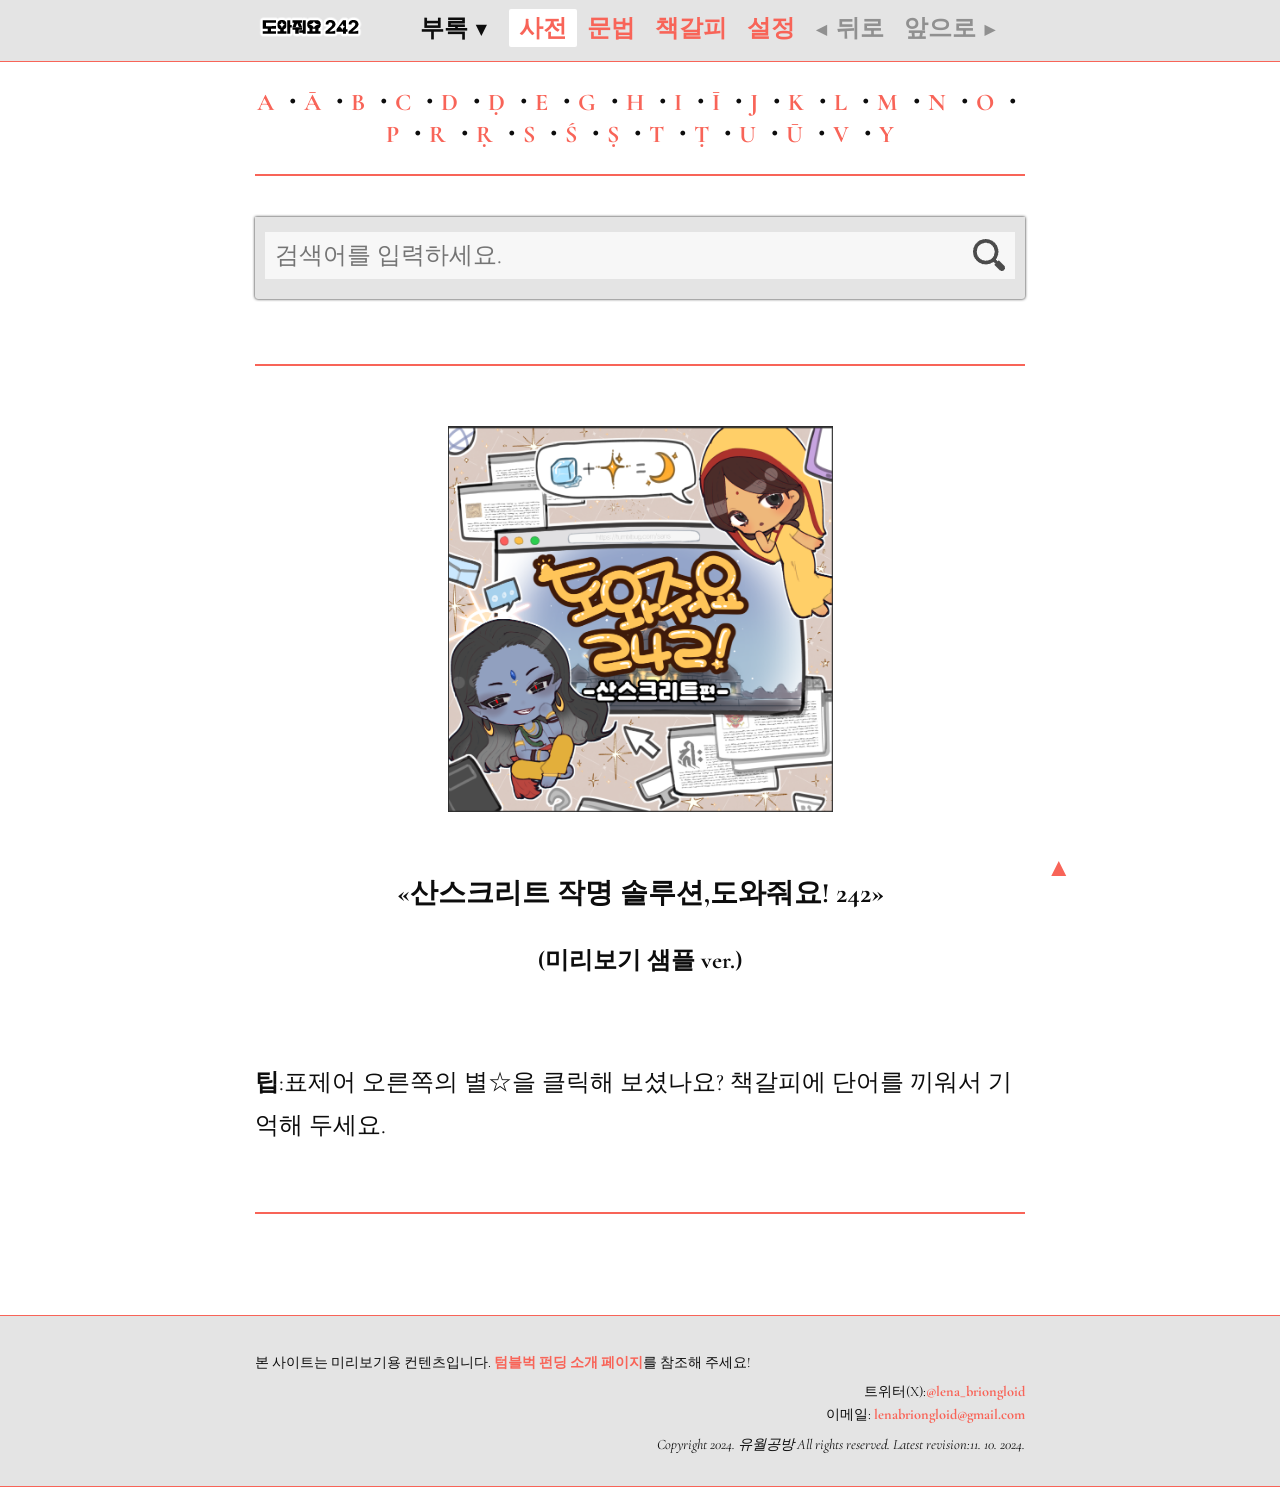
==== commit bd766979: "Add files via upload" ====
--- a/sample.html
+++ b/sample.html
@@ -1 +1 @@
-<!DOCTYPE html><html lang="ko"><head><meta http-equiv="Content-Type"content="text/html;charset=UTF-8"><title>«도와줘요,242!» 산스크리트편 견본</title><meta name="viewport"content="width=device-width,user-scalable=yes,initial-scale=1.0"><meta name="MobileOptimized"content="300"><meta name="HandheldFriendly"content="true"><style id="fonts">@font-face{font-family:'font_ko';font-style:normal;font-weight:400;src:url('resources/fonts/onglyph_very.ttf');}@font-face{font-family:'font_en';font-style:normal;font-weight:400;src:url('resources/fonts/CormorantGaramond-Regular.ttf');}@font-face{font-family:'font_en';font-style:italic;font-weight:400;src:url('resources/fonts/CormorantGaramond-Italic.ttf');}@font-face{font-family:'font_en';font-style:normal;font-weight:700;src:url('resources/fonts/CormorantGaramond-Bold.ttf');}@font-face{font-family:'font_en';font-style:italic;font-weight:700;src:url('resources/fonts/CormorantGaramond-BoldItalic.ttf');}@font-face{font-family:'font_ipa';font-style:normal;font-weight:400;src:url('resources/fonts/CharisSIL-Regular.ttf');}@font-face{font-family:'font_sa';font-style:normal;font-weight:400;src:url('resources/fonts/Laila-Regular.ttf');}@font-face{font-family:'font_sa';font-style:normal;font-weight:700;src:url('resources/fonts/Laila-Bold.ttf');}</style><style id="template">body{font-family:'font_en','font_ko','font_sa';font-size:24px;padding:0px;margin:0px;background-color:#000000;color:#000002;overflow-x:hidden;overflow-y:scroll;}a{text-decoration:none;color:#000003;}a:hover{text-decoration:underline;}.add_favourites:hover{text-decoration:none;}hr{border:solid 1px #000003;}img{border:0px;max-width:95%;height:auto;}td{text-align:center;line-height:100%;width:200px;}header{position:sticky;text-align:right;margin-right:-50px;bottom:15px;font-size:20pt;}@media(max-width:770px){header{position:sticky;text-align:right;margin-right:0px;bottom:15px;font-size:20pt;}}.sanskrit{font-family:'font_sa';}.ADFB{line-height:200%;}.IPA{font-family:'font_ipa','font_ko';}.gramwiz_button{background-color:#000006;color:#000002;}.copyright{color:#000003;}input[type="search"]::-webkit-search-cancel-button{-webkit-appearance:none;appearance:none;}div.suggestions{margin-top:-45px;}div.includes{margin-top:15px;margin-bottom:-25px;line-height:200%;}div.abc{margin-top:15px;margin-bottom:-25px;text-align:center;}main{padding-bottom:50px;position:relative;}article{width:770px;margin:0px auto;position:relative;}@media(max-width:770px){article{width:auto;margin:auto 10px;}}div#topbar{xtext-shadow:#000001 1px 1px 0px;padding:2px 0px;background-color:#000001;position:sticky;top:0;z-index:1;border-bottom:1px solid #000003;}div#topbar>div.inside{width:770px;margin:0px auto;padding:7px 0px;}div#topbar a{font-weight:bold;color:#000003;}div#topbar div.clear{clear:both;}div#topbar a.logo_image{cursor:pointer;display:inline;margin-right:-50px;}@media(max-width:770px){div#topbar>div.inside{width:auto;margin:auto 10px;}}@media(max-width:600px){div#topbar span.long{display:none;}div#topbar span.short{display:inline;}}div.topmenu{float:right;font-size:24px;}div.topmenu a{padding:3px 10px;border-radius:2px;display:block;float:left;}div.topmenu a.current{background-color:#000002;}div.dropdown{float:right;margin-right:10px;position:relative;cursor:default;z-index:20;}div.dropdown span.title{padding:3px 10px;border-radius:2px 2px 0px 0px;display:block;font-weight:bold;}div.dropdown:hover span.title{background-color:#000000;box-shadow:2px 2px 2px #000001;}div.dropdown div.submenu{display:none;position:absolute;right:0px;top:1.5em;margin-top:2px;white-space:nowrap;background-color:#000000;padding:15px 20px 15px 10px;box-shadow:2px 2px 2px #000001;border-radius:2px 0px 2px 2px;min-width:100px;z-index:20;}div.dropdown:hover div.submenu{display:block;}div.dropdown div.submenu a{font-weight:normal;display:block;padding:5px 10px;text-align:right;}@media(max-width:600px){div.dropdown div.submenu{right:-200px;}}.search{margin:0px 0px 65px 0px;padding:0px;background-color:#000001;border-radius:0px 0px 3px 3px;box-shadow:0px 0px 3px #000002;}.search>div.inside{padding:15px 10px 10px 10px;}.search div.textbox{position:relative;background-color:#000006;padding:8px 30px 8px 8px;}.search div.textbox input.text{display:inline;border:0px;font-family:inherit;font-size:inherit;width:99%;color:#000002;background-color:#000006;}.search div.textbox input.text:focus{outline:none;}.search div.textbox img.img_query{display:inline-block;cursor:pointer;border:0px;padding:0px;width:32px;position:absolute;top:7px;right:10px;bottom:0px;}.search div.message{margin:10px 0px 0px 2px;font-weight:bold;text-align:right;margin-right:42px;}footer.footer{background-color:#000001;font-size:60%;border-top:1px solid #000003;border-bottom:1px solid #000003;}footer.footer>div.inside{position:relative;width:770px;margin:0px auto;padding:21px 0px 16px 0px;text-align:left;line-height:1.5em;}footer.footer a{font-weight:bold;}@media(max-width:770px){footer.footer>div.inside{width:auto;margin:auto 10px;text-align:left;}}label{display:inline-flex;align-items:center;gap:0.5rem;cursor:pointer;}[type="checkbox"]{appearance:none;position:relative;border:max(2px,0.16em)solid gray;border-radius:2em;width:3.6em;height:2em;}[type="checkbox"]::before{content:"";position:absolute;left:0;width:1.6em;height:1.6em;border-radius:50%;transform:scale(0.8);background-color:gray;transition:left 250ms linear;}[type="checkbox"]:checked{background-color:#000005;border-color:#000005;}[type="checkbox"]:checked::before{background-color:white;left:1.6em;}[type="checkbox"]:disabled{border-color:lightgray;opacity:0.7;cursor:not-allowed;}[type="checkbox"]:disabled:before{background-color:lightgray;}[type="checkbox"]:disabled+span{opacity:0.7;cursor:not-allowed;}[type="checkbox"]:focus-visible{outline-offset:max(3.2px,0.16em);outline:max(2px,0.1em)solid #000000;}[type="checkbox"]:enabled:hover{box-shadow:0 0 0 max(4px,0.32em)lightgray;}fieldset{border:none;display:flex;flex-direction:column;gap:0.8rem;}*,*::before,*::after{box-sizing:border-box;}</style></head><body><div id="topbar"><div class="inside"><div class="topmenu"><a href="#top"id="topmenu_dict"onclick="load_main(0)"><span>사전</span></a><a href="#top"id="topmenu_gramwiz"onclick="load_gramwiz_main(0)"><span>문법</span></a><a href="#top"id="topmenu_favourites"onclick="load_favourites(0)"><span>책갈피</span></a><a href="#top"id="topmenu_properties"onclick="load_property()"><span>설정</span></a><span>&nbsp;&nbsp;</span><a href="#top"style="color:#909090;"id="topcontrol_left"onclick='undo_call()'>◀<span class="long"> 뒤로</span><span class="short"></span></a>&nbsp;<a href="#top"style="color:#909090;"id="topcontrol_right"onclick='redo_call()'><span class="long">앞으로 </span><span class="short"></span>▶</a></div><div class="dropdown"><span class="title">부록&nbsp;▼</span><div class="submenu"id="submenu"style="text-align:right;"><a href="#top"onclick="load_appendix('#appendix_1')">산스크리트란?</a><a href="#top"onclick="load_appendix('#appendix_2')">문법과 합성어</a><a href="#top"onclick="load_appendix('#appendix_3')">숫자와 수사</a><a href="#top"onclick="load_appendix('#appendix_4')">날짜와 달</a></div></div><a href="#top"onclick="load_main()"style="cursor:pointer"><img class="logo"src="resources/logo.png"></a><div class="clear"></div></div></div><main><article><div style="font-size:18pt;text-align:center;font-weight:bold;display:block;"><p><a href="#top"onclick="load_abc(this.innerText)">A</a> ・<a href="#top"onclick="load_abc(this.innerText)">Ā</a> ・<a href="#top"onclick="load_abc(this.innerText)">B</a> ・<a href="#top"onclick="load_abc(this.innerText)">C</a> ・<a href="#top"onclick="load_abc(this.innerText)">D</a> ・<a href="#top"onclick="load_abc(this.innerText)">Ḍ</a> ・<a href="#top"onclick="load_abc(this.innerText)">E</a> ・<a href="#top"onclick="load_abc(this.innerText)">G</a> ・<a href="#top"onclick="load_abc(this.innerText)">H</a> ・<a href="#top"onclick="load_abc(this.innerText)">I</a> ・<a href="#top"onclick="load_abc(this.innerText)">Ī</a> ・<a href="#top"onclick="load_abc(this.innerText)">J</a> ・<a href="#top"onclick="load_abc(this.innerText)">K</a> ・<a href="#top"onclick="load_abc(this.innerText)">L</a> ・<a href="#top"onclick="load_abc(this.innerText)">M</a> ・<a href="#top"onclick="load_abc(this.innerText)">N</a> ・<a href="#top"onclick="load_abc(this.innerText)">O</a> ・<a href="#top"onclick="load_abc(this.innerText)">P</a> ・<a href="#top"onclick="load_abc(this.innerText)">R</a> ・<a href="#top"onclick="load_abc(this.innerText)">Ṛ</a> ・<a href="#top"onclick="load_abc(this.innerText)">S</a> ・<a href="#top"onclick="load_abc(this.innerText)">Ś</a> ・<a href="#top"onclick="load_abc(this.innerText)">Ṣ</a> ・<a href="#top"onclick="load_abc(this.innerText)">T</a> ・<a href="#top"onclick="load_abc(this.innerText)">Ṭ</a> ・<a href="#top"onclick="load_abc(this.innerText)">U</a> ・<a href="#top"onclick="load_abc(this.innerText)">Ū</a> ・<a href="#top"onclick="load_abc(this.innerText)">V</a> ・<a href="#top"onclick="load_abc(this.innerText)">Y</a></p></div><hr><br><form class="search"id="search_form"style="display:none;"><div class="inside"><div class="inset textbox"><input id="text"type="search"class="text"name="text"autocomplete="off"placeholder="검색어를 입력하세요."value=""><img class="img_query"src="resources/zoom.png"onclick="load_adfb(false);"></div><div class="message"></div></div></form><datalist id="dd_fav"></datalist><div id="gw_inp"style="text-align:center;"><form class="search"id="gramwiz_input_1"style="display:inline-block;width:48%;"><div class="inside"><div class="inset textbox"><input id="text_gw_1"type="search"class="text"name="text"list="dd_fav"placeholder="1번 단어를 입력하세요."autocomplete="off"><img class="img_query"src="resources/zoom.png"onclick="gramwiz_suggest(1);"></div></div></form><span style="display:inline-block;width:1%;">&nbsp;</span><form class="search"id="gramwiz_input_2"style="display:inline-block;width:48%;"><div class="inside"><div class="inset textbox"><input id="text_gw_2"type="search"class="text"name="text"list="dd_fav"placeholder="2번 단어를 입력하세요."autocomplete="off"><img class="img_query"src="resources/zoom.png"onclick="gramwiz_suggest(2);"></div></div></form></div><div class="suggestions"id="suggestions"style="display:none;"><small style="display:inline;">이것을 찾으셨나요?&nbsp;</small><div id="suggestions_search"style="display:inline;"> </div><hr style="margin-top:15px"></div><div class="mainpage"id="mainpage"style="display:block;"><div id="synth"></div><div id="synth_result"></div><div class="sanskrit"id="synth_sanskrit"></div><div id="synth_gloss"></div><div id="gramwiz_input_suggest"></div><div id="gramwiz_result"></div></div><div id="propertysettings"style="display:none;"><h2 style="text-align:center;">환경 설정</h2><hr><div><fieldset><label><span><strong>한글 발음 표시하기</strong></span><input id="showHangulInsteadOfIPA"role="switch"type="checkbox"/></label></fieldset><div style="margin-left:50px;line-height:150%;">이 설정을 활성화하면 산스크리트 단어의 발음을 <strong>한글</strong>로 표시합니다. 비활성화하면 한글 대신 <strong>IPA</strong><small>(국제음성기호)</small>를 표시합니다. <small>(기본값:ON)</small></div></div><br><div><fieldset><label><span><strong>정확한 한글 발음</strong></span><input id="preciseHangul"role="switch"type="checkbox"/></label></fieldset><div style="margin-left:50px;line-height:150%;">이 설정을 활성화하면 산스크리트 단어의 발음을 한글로 표시할 때 <strong>국제음성기호에 기반한 표기</strong>를 사용합니다. 비활성화하면 <strong>영어 음역</strong>에 기반한 통용 표기를 사용합니다. “한글 발음 표시하기”가 “OFF”로 설정되어 있다면 이 설정은 아무 역할도 하지 않습니다. <small>(기본값:OFF)</small></div></div><br><div><fieldset><label><span><strong>데바나가리 표시하기</strong></span><input id="showDevanagari"role="switch"type="checkbox"/></label></fieldset><div style="margin-left:50px;line-height:150%;">이 설정을 활성화하면 산스크리트 단어에 <strong>데바나가리 문자</strong> 표기를 함께 표시합니다. 비활성화하면 <strong>로마자</strong><small>(IAST)</small> 표기만을 표시합니다. <small>(기본값:OFF)</small></div></div></div><div class="not_found"id="not_found"style="display:none;">일치하는 검색 결과가 없습니다.</div><div class="ADFB"id="ADFB"style="display:none;"><span class="ADFB_word_class"style="font-family:'font_ko';font-size:18px;"> </span><strong><span class="ADFB_head_word"style="font-family:'font_en';font-size:36px;"> </span></strong><span>&nbsp;</span><span class="ADFB_head_sound"style="font-family:'Charis SIL';font-size:24px;"> </span><span id="ADFB_head_favourites"style="font-family:'Charis SIL';font-size:24px;"> </span><div id="gram"></div><dl><hr><dt><strong>«풀이»</strong></dt><dd class="ADFB_gloss_ko"></dd><hr><dt><strong>«영문역»</strong></dt><dd class="ADFB_gloss_en"style="font-family:'font_en';"></dd><hr id="ADFB_gloss_ep_isExist_hr"><strong><dt class="ADFB_gloss_ep_isExist"></dt></strong><dd class="ADFB_gloss_ep"></dd><hr id="ADFB_gloss_ex_isExist_hr"><strong><dt class="ADFB_gloss_ex_isExist"></dt></strong><dd class="ADFB_gloss_ex"></dd></dl> </div><div class="includes"id="includes"style="display:none;"><dl><hr><dt><strong>«부분일치 검색어»</strong></dt><dd id="includes_search"></dd></dl></div><div class="abc"id="abc"style="display:none;"></div><br><hr><header><nav><a href="#top"id="topcontrol_up"style="font-size:24pt;">▲</a>&nbsp;</nav></header></article></main><footer class="footer"><div class="inside"><p>본 사이트는 미리보기용 컨텐츠입니다. <a href="https://tumblbug.com/sans"target="_blank">텀블벅 펀딩 소개 페이지</a>를 참조해 주세요!</p><div style="line-height:60%;text-align:right;"><p>트위터(X):<a href="https://x.com/lena_briongloid"target="_blank">@lena_briongloid</a></p><p>이메일: <a>lenabriongloid@gmail.com</a></p></div><p id="copyright"style="text-align:right;"><em>Copyright 2024. 유월공방 All rights reserved. Latest revision:11. 10. 2024.</em></p></div></footer><script>document.querySelectorAll(".char_input").forEach(link=>{link.addEventListener("click",function(event){event.preventDefault();const char=link.getAttribute("data-char");if(document.getElementById("search_form").style.display!="none"){document.getElementById("text").value+=char;}});});const searchForms=document.querySelectorAll('form.search');const handleInput=(event)=>{if(event.target.tagName==='INPUT'||event.target.tagName==='TEXTAREA'){const inputValue=event.target.value;const lastChar=inputValue[inputValue.length-1];if(lastChar&&/[a-zA-Z\s\.\~\']/.test(lastChar)){clearTimeout(event.target.typingTimeout);event.target.typingTimeout=setTimeout(()=>{const BEF=["a.","i.","u.","r.","ṛ.","l.","ḷ.","m.","h.","n.","t.","d.","s.","ṣ.","ṇ.","ṅ.","'","ā.","ī.","ū.","ṝ.","ḹ.","ṃ.","ḥ.","ñ.","ṭ.","ḍ.","ś."];const AFT=["ā","ī","ū","ṛ","ṝ","ḷ","ḹ","ṃ","ḥ","ṇ","ṭ","ḍ","ṣ","ś","ṅ","ñ","’","a","i","u","r","l","m","h","n","t","d","s"];for(let i=0;i<BEF.length;i++){event.target.value=event.target.value.replaceAll(BEF[i],AFT[i]);}},50);}}};searchForms.forEach(form=>{form.addEventListener('input',handleInput);});</script><script>let input=document.getElementById("text");input.addEventListener("keydown",function(event){if((event.key==="Enter"||event.keyCode===13)&&document.getElementById("search_form").style.display!="none"){event.preventDefault();load_adfb(false);}});let input_gw_1=document.getElementById("text_gw_1");input_gw_1.addEventListener("keydown",function(event){if((event.key==="Enter"||event.keyCode===13)&&document.getElementById("gramwiz_input_1").style.display!="none"){event.preventDefault();gramwiz_suggest(1);}});input_gw_1.addEventListener("input",function(event){let t=document.getElementById("text_gw_1").value;for(let i=0;i<favourites.length;i++){if(t==grid(dict,column.key,favourites[i])){gramwiz_suggest(1);accept_suggestion(favourites[i],1);document.getElementById("text_gw_1").value="";break;}}});let input_gw_2=document.getElementById("text_gw_2");input_gw_2.addEventListener("keydown",function(event){if((event.key==="Enter"||event.keyCode===13)&&document.getElementById("gramwiz_input_2").style.display!="none"){event.preventDefault();gramwiz_suggest(2);}});input_gw_2.addEventListener("input",function(event){let t=document.getElementById("text_gw_2").value;for(let i=0;i<favourites.length;i++){if(t==grid(dict,column.key,favourites[i])){gramwiz_suggest(2);accept_suggestion(favourites[i],2);document.getElementById("text_gw_2").value="";break;}}});</script><script>function add_favourites(index){if(!favourites.includes(index)){favourites.push(index);}else{favourites=favourites.filter(item=> item !== index);}let t4=document.getElementById("ADFB_head_favourites");let t4_check=check_favourites(index)?"★":"☆";t4.innerHTML="&nbsp;&nbsp;<span><a class=\"add_favourites\"onclick=\"add_favourites("+index+")\">"+t4_check+"</a></span>";let t5=document.getElementById("ABC_fav_"+index.toString().padStart(5,'0'));if(t5!=null){let t5_check=check_favourites(index)?"★":"☆";t5.innerHTML=t5_check;}localStorage.setItem("favourites",JSON.stringify(favourites));}function clear_favourites(){favourites=[];localStorage.setItem("favourites",JSON.stringify(favourites));load_favourites(true);}function check_favourites(index){if(favourites.includes(index)){return true;}else{return false;}}function load_favourites(call=false){topmenu_set_graphic("topmenu_favourites");show_page(["search_form","mainpage"],["suggestions","propertysettings","not_found","ADFB","includes","abc","gw_inp"]);if(call==false){undo_stack("#favourites");}let source_main="<hr><p style=\"text-align:center;\"><img src=\"resources/logo_san_bookmark.png\"alt=\"PUSTALAKṣAṇAM\"></p><h3 style=\"text-align:center;\">«책갈피»</h3><hr>";if(favourites.length==0){source_main+="<br><p style=\"text-align:center;\">등록된 책갈피가 없어요!</p><p  style=\"text-align:center;\">단어 옆의 ☆표를 클릭해서 등록할 수 있어요.</p>";document.getElementById("mainpage").innerHTML=source_main;return 0;}for(let i=0;i<favourites.length;i++){let check=check_favourites(favourites[i])?"★":"☆";source_main+=`<p><a class="add_favourites"id="ABC_fav_${favourites[i].toString().padStart(5,'0')}"onclick="add_favourites(${favourites[i]})"style="font-family:'Charis SIL';">${check}</a><strong># ${((i+1).toString())}. <a onclick="link('${grid(dict,column.key,favourites[i])}')">${grid(dict,column.title,favourites[i])}</a></strong>&nbsp;<span class="IPA">[${showPronounce(grid(dict,column.title,favourites[i]),true)}]</span>&nbsp;:&nbsp;&nbsp;${grid(dict,column.gloss_ko,favourites[i]).replaceAll("<br>",";")}</p>`}source_main+="<br><hr><p style=\"text-align:right;\"><strong><a onclick=\"clear_favourites()\">책갈피 전부 삭제 <em>(클릭하면 되돌릴 수 없어요!)</em></a></strong></p>";document.getElementById("mainpage").innerHTML=source_main;}</script><script>let gramwizIndex=[-1,-1];let gramwizMainHTML="<div id=\"gramwiz_result\"style=\"display:block;line-height:200%;\"><p style=\"text-align:center;\"><img src=\"resources/logo_san_gramwiz.png\"alt=\"SAṂDHIYANTRAM\"></p><h3 style=\"text-align:center;\">«산스크리트 문법 마법사»</h3><hr><p>두 개의 단어를 합쳐 더 큰 단어를 만드는 도구입니다! 결과물은 자동 생성된 것이므로 실제 문헌과 다를 수 있습니다. <u><strong>※ 팁</strong>:책갈피에 꽂아 둔 단어는 바로 투입할 수 있어요!</u></p><p><small>* 산스크리트 형용사는 같은 뜻의 명사로도 쓰일 수 있답니다.</small></p><p><small>* 합성어가 가질 수 있는 다양한 뜻을 간단하게 표시하였습니다. 더 자세히 알고 싶으시다면 상단 부록에서 «문법과 합성어»를 열람해 주세요!</small></p></div>";function load_gramwiz_main(call=false){topmenu_set_graphic("topmenu_gramwiz");show_page(["mainpage","gw_inp"],["suggestions","propertysettings","not_found","ADFB","includes","abc","search_form"]);if(call==false){undo_stack("#gramwiz");}let text_gw_1=gramwizIndex[0]==-1 ?"":grid(dict,column.title,gramwizIndex[0]);let text_gw_2=gramwizIndex[1]==-1 ?"":grid(dict,column.title,gramwizIndex[1]);let source_main="<div class=\"suggestions\"id=\"gw_sug\"><div id=\"gramwiz_input_suggest\"></div><hr style=\"margin-top:45px\"></div>";source_main+=`<br><div id="synth"style="display:block;text-align:center;line-height:100%;font-size:36px;"><strong><em><span id="gw_1">${text_gw_1}</span><span>+</span><span id="gw_2">${text_gw_2}</span><span>=</span></em></strong></div>`;source_main+="<br><div id=\"synth_result\"><strong><em></em></strong></div>";source_main+=`<br><div class="sanskrit"id="synth_sanskrit"style="display:block;text-align:center;line-height:100%;font-size:36px;"></div>`;source_main+="<br><div id=\"synth_gloss\"></div>";source_main+="<br><div style=\"text-align:center;\"><button class=\"gramwiz_button\"id=\"gramwiz_reverse\"onclick=\"gramwiz_reverse()\"style=\"font-size:18px;font-family:'font_ko';\">순서 뒤집기</button>&nbsp;&nbsp;&nbsp;<button class=\"gramwiz_button\"id=\"gramwiz_clear\"onclick=\"gramwiz_clear()\"style=\"font-size:18px;font-family:'font_ko';\">초기화</button></div>";source_main+="<br><hr>";source_main+=gramwizMainHTML;document.getElementById("mainpage").innerHTML=source_main;let datalist=document.getElementById('dd_fav');datalist.innerHTML='';for(let i=0;i<favourites.length;i++){let newOption=document.createElement('option');newOption.value=grid(dict,column.key,favourites[i]);let l=grid(dict,column.gloss_ko,favourites[i]);l=l.replaceAll("<br>",";").replace(/<.*?>/g,"");newOption.label=l;datalist.appendChild(newOption);}gramwiz_result();}</script><script>function link(address){if(address==Page){return 0;}let anchor=document.getElementById(address);document.getElementById("text").value=address;document.getElementById("topcontrol_up").click();load_adfb(false);}</script><script>function load_abc(chr,call=false){topmenu_set_graphic("topmenu_dict");show_page(["search_form","mainpage"],["suggestions","propertysettings","not_found","ADFB","includes","abc","gw_inp"]);if(call==false){undo_stack("#"+chr);}let List=[];for(let j=0;grid(dict,column.title,j)!="";j++){if(grid(dict,column.title,j).charAt(0).toUpperCase()==chr){List.push(j);}}let source="<h2 style=\"text-align:center;\">"+chr+"</h2>";for(let i=0;i<List.length;i++){let link=grid(dict,column.key,List[i]);let t0=grid(dict,column.title,List[i]);let t1=grid(dict,column.tag_homonym,List[i]);let t2=showPronounce(t0,true);let t3=grid(dict,column.gloss_ko,List[i]).replaceAll("<br>",";");let t4=grid(dict,column.index,List[i])-1;let t4_check=check_favourites(t4)?"★":"☆";source+=`<p><span style="font-family:'Charis SIL'"><a class="add_favourites"id="ABC_fav_${t4.toString().padStart(5,'0')}"onclick="add_favourites(${t4})">${t4_check}</a></span>&nbsp;<a onclick="link('${link}')">${t0}<sup>${t1}</sup></a> <span class="IPA">[${t2}]</span>:${t3}</p>`;}document.getElementById("mainpage").innerHTML=source;}</script><script>let properties={showHangulInsteadOfIPA:localStorage.getItem('properties_showHangulInsteadOfIPA'),showDevanagari:localStorage.getItem('properties_showDevanagari'),preciseHangul:localStorage.getItem('properties_preciseHangul')};if(properties.showHangulInsteadOfIPA===null){localStorage.setItem('properties_showHangulInsteadOfIPA',true);properties.showHangulInsteadOfIPA=true;}else{properties.showHangulInsteadOfIPA=(properties.showHangulInsteadOfIPA==="true");}if(properties.showDevanagari===null){localStorage.setItem('properties_showDevanagari',false);properties.showDevanagari=false;}else{properties.showDevanagari=!(properties.showDevanagari==="false");}if(properties.preciseHangul===null){localStorage.setItem('properties_preciseHangul',false);properties.preciseHangul=false;}else{properties.preciseHangul=!(properties.preciseHangul==="false");}let favourites=localStorage.getItem('favourites');if(favourites){favourites=JSON.parse(favourites);}else{favourites=[];}</script><script>function load_property(call=false){topmenu_set_graphic("topmenu_properties");show_page(["propertysettings"],["search_form","suggestions","mainpage","not_found","ADFB","includes","abc","gw_inp"]);if(call==false){undo_stack("#property");}switch_default();}function switch_default(){document.getElementById("showHangulInsteadOfIPA").checked=properties.showHangulInsteadOfIPA;document.getElementById("showDevanagari").checked=properties.showDevanagari;document.getElementById("preciseHangul").checked=properties.preciseHangul;}function switch_showHangulInsteadOfIPA(){properties.showHangulInsteadOfIPA=document.getElementById("showHangulInsteadOfIPA").checked?true:false;localStorage.setItem('properties_showHangulInsteadOfIPA',properties.showHangulInsteadOfIPA);}document.getElementById("showHangulInsteadOfIPA").addEventListener('change',switch_showHangulInsteadOfIPA);function switch_showDevanagari(){properties.showDevanagari=document.getElementById("showDevanagari").checked?true:false;localStorage.setItem('properties_showDevanagari',properties.showDevanagari);}document.getElementById("showDevanagari").addEventListener('change',switch_showDevanagari);function switch_preciseHangul(){properties.preciseHangul=document.getElementById("preciseHangul").checked?true:false;localStorage.setItem('properties_preciseHangul',properties.preciseHangul);}document.getElementById("preciseHangul").addEventListener('change',switch_preciseHangul);</script><script>let Undo=[];let Redo=[];let Page="#main";function undo_stack(text){Undo.push(Page);Page=text;Redo=[];undo_graphic();}function undo_call(){if(Undo.length==0){return 0;}Redo.push(Page);Page=Undo.pop();load_adfb(Page);undo_graphic();}function redo_call(){if(Redo.length==0){return 0;}Undo.push(Page);Page=Redo.pop();load_adfb(Page);undo_graphic();}function undo_graphic(){document.getElementById("topcontrol_left").style.color=Undo.length>0?color.text:color.disabled;document.getElementById("topcontrol_right").style.color=Redo.length>0?color.text:color.disabled;}</script><script>let color={background:"#FFFFFF",shadow:"#E4E4E4",text:"#0D0D0D",anchor:"#F86458",disabled:"#909090",check:"#F86458",textbox:"#F7F7F7"};const source_temp=document.getElementById("template");source_temp.innerHTML=source_temp.innerHTML.replaceAll("#000000",color.background);source_temp.innerHTML=source_temp.innerHTML.replaceAll("#000001",color.shadow);source_temp.innerHTML=source_temp.innerHTML.replaceAll("#000002",color.text);source_temp.innerHTML=source_temp.innerHTML.replaceAll("#000003",color.anchor);source_temp.innerHTML=source_temp.innerHTML.replaceAll("#000004",color.disabled);source_temp.innerHTML=source_temp.innerHTML.replaceAll("#000005",color.check);source_temp.innerHTML=source_temp.innerHTML.replaceAll("#000006",color.textbox);function topmenu_set_graphic(menu){document.getElementById("topmenu_dict").style="background-color:transparent;";document.getElementById("topmenu_gramwiz").style="background-color:transparent;";document.getElementById("topmenu_favourites").style="background-color:transparent;";document.getElementById("topmenu_properties").style="background-color:transparent;";document.getElementById(menu).style="background-color:"+color.background+";";}function show_page(array_show,array_hide=[]){for(let i=0;i<array_show.length;i++){document.getElementById(array_show[i]).style.display="block";}for(let i=0;i<array_hide.length;i++){document.getElementById(array_hide[i]).style.display="none";}}</script><script>function load_main(call=false){topmenu_set_graphic("topmenu_dict");show_page(["search_form","mainpage"],["suggestions","propertysettings","not_found","ADFB","includes","abc","gw_inp"]);if(call==false){undo_stack("#main");}let source_main="";let r=random_tip[Math.floor(Math.random()* random_tip.length)];source_main+="<hr><p style=\"text-align:center;margin-top:60px;font-size:48px;\"><a href=\"https://tumblbug.com/sans\"target=\"_blank\"><img src=\"resources/main.png\"style=\"width:50%\"></img></a></p><h3 style=\"text-align:center;\">«산스크리트 작명 솔루션,도와줘요! 242»</h3><h4 style=\"text-align:center;\">(미리보기 샘플 ver.)</h4><br>";source_main+=`<p style="text-align:left;line-height:180%;"><strong>팁</strong>:`+r;document.getElementById("mainpage").innerHTML=source_main;}window.addEventListener("load",function(){load_main(true);});</script><script>function load_appendix(page,call=false){show_page(["search_form","mainpage"],["suggestions","propertysettings","not_found","ADFB","includes","abc","gw_inp"]);if(call==false){undo_stack(page);}let source_appendix="";switch(page){case"#appendix_1":source_appendix="부록 서적은 본편을 기대해 주세요!";break;case"#appendix_2":source_appendix="부록 서적은 본편을 기대해 주세요!";break;case"#appendix_3":source_appendix="부록 서적은 본편을 기대해 주세요!";break;case"#appendix_4":source_appendix="부록 서적은 본편을 기대해 주세요!";break;}document.getElementById("mainpage").innerHTML=source_appendix;}</script><script>function grid(grid,x,y){if(x<0||y<0||y >= grid.length||x >= grid[y].length){return"";}else{return grid[y][x];}}function grid_width(grid){return grid[0].length;}function grid_height(grid){return grid.length;}function remove_diacritics(text){const Dia1=["ā","ḍ","ḥ","ī","ḷ","ṃ","ṇ","ṅ","ñ","ō","ṛ","ś","ṣ","ṭ","ū"];const Dia2=["a","d","h","i","l","m","n","n","n","o","r","s","s","t","u"];for(let i=0;i<Dia1.length;i++){text=text.replaceAll(Dia1[i],Dia2[i]);}return text;}</script><script src="san/adfb.js"></script><script src="san/sound.js"></script><script src="san/gramwiz.js"></script><script>const random_tip=[`검색 창에 특수문자를 편하게 입력하고 싶으신가요? 온점을 이용해 보세요! 똑똑한 검색 창이 “a.”는 “ā”, “s..”은 “ś”로 변환해 줍니다.`,`역방향 검색은 전자사전의 필수 교양! 검색 창에 한국어 단어를 입력해 보세요.`,`표제어 오른쪽의 별☆을 클릭해 보셨나요? 책갈피에 단어를 끼워서 기억해 두세요.`,`«리그베다»에는 시바가 등장하지 않습니다.`,`«리그베다»에서 가장 많이 소환되는 신은 인드라, 두 번째는 아그니입니다. 이 둘을 부르는 노래가 전체의 40%를 차지합니다.`,`산스크리트 형용사는 같은 뜻의 명사로도 쓰일 수 있어요!`,`아라비아 숫자의 원형이 사실 인도에서 발명되었다는 사실, 알고 계셨나요?`,`인도에는 유럽 전체보다 많은 인구와 민족과 언어가 존재합니다. “인도인”이라는 말은 사실 “유럽인”보다도 추상적인 표현이지요! 펀자브와 타밀의 차이는 아이슬란드와 그리스의 차이보다도 극단적이랍니다.`,`일본어 모음을 “아이우에오” 순으로 배열하는 것은 산스크리트에서 따온 것입니다.`,`“한글”의 “ㄹ”과 같은 발음의 글자 “Ḻ(ळ)”은 베다 시대에만 쓰였습니다.`,`«도와줘요, 242! 산스크리트편»의 초기 가칭은 «산스크리트 창작 사전»이었습니다. 밋밋해!!!`,`산스크리트는 3500년의 역사를 자랑하지만, 처음으로 문자로 기록된 것은 2500년 전이랍니다. 천 년 동안 뭘 했냐고요? 사제와 학자들이 모조리 암기했지요!`,`인도를 상징하는 고전어인 산스크리트는 사실 인도보다 훨씬 서쪽에 있는 이란 일대에서 기원했답니다.`,`라틴어와 고대 그리스어는 죽은 언어이지만, 산스크리트는 여전히 살아 있는 언어입니다. 인도 남서부의 카르나타카 주에는 산스크리트만 사용하는 “산스크리트 마을”이 있는 것으로 유명하지요!`,`“범어”와 “산스크리트”,  “상스끄르땀”은 모두 같은 말입니다.`,`고대 북인도인은 그리스에서 별자리의 이름을 수입했습니다. 훗날 크메르 제국에서 그 이름을 또 수입했지요! 오늘날 캄보디아, 태국, 라오스에서는 일 년의 열두 달을 황도 별자리의 산스크리트식 이름으로 부릅니다.`,`데바나가리 문자의 특징적인 긴 가로줄은 “머릿줄”을 뜻하는 “시로레카(śirorekhā)”라고 합니다. 글자를 다 쓴 뒤에 마지막에 이 줄을 긋는답니다.`,`시크교의 성지 “암리차르”는 “불사약의 호수”를 뜻하는 산스크리트 단어 “암리타사라(<a onclick="link('amṛtasara')"><strong>amṛtasara</strong></a>)”에서 왔습니다.`,`책갈피에 끼워 둔 단어를 문법 마법사에서 선택하실 수 있어요!`,`영어 해석을 검색하고 싶으시다면 검색어 앞에 “en:”을 넣어 보세요.`];const csv={row_00001:["\u0061\u0064\u0068\u0061\u0072\u0061\u0070\u0101\u006e\u0061\u005f\u006e",1,"\u0061\u0064\u0068\u0061\u0072\u0061\u0070\u0101\u006e\u0061","\u006e","","\ubb38\ud654","\u0061\u0064\u0068\u0061\u0072\u0061\u0070\u0101\u006e\u0061","","","\u0061\u0064\u0068\u0061\u0072\u0061\u0070\u0101\u006e\u0061\u006d","","","\u0061\u0064\u0068\u0061\u0072\u0061\u0070\u0101\u006e\u0065","","","\u0061\u0064\u0068\u0061\u0072\u0061\u0070\u0101\u006e\u0101\u006e\u0069","\u201c\uc785\uc220\u0020\ub9c8\uc2dc\uae30\u201d\u002c\u0020\uc785\ub9de\ucda4\u002c\u0020\ud0a4\uc2a4","\u201c\u0064\u0072\u0069\u006e\u006b\u0069\u006e\u0067\u0020\u0074\u0068\u0065\u0020\u006c\u0069\u0070\u201d\u002c\u0020\u0074\u0068\u0065\u0020\u006b\u0069\u0073\u0073",""],row_00002:["\u0061\u0064\u0069\u0074\u0069\u005f\u0066",2,"\u0061\u0064\u0069\u0074\u0069","\u0066","\u0032","\uae30\ud0c0","\u0061\u0064\u0069\u0074\u0069","","\u0061\u0064\u0069\u0074\u0069\u1e25","","","\u0061\u0064\u0069\u0074\u012b","","","\u0061\u0064\u0069\u0074\u0061\u0079\u0061\u1e25","","\uc790\uc720\u002c\u0020\ubd88\uad6c\uc18d\u002c\u0020\uc548\uc804\u002c\u0020\uc548\uc815\u003c\u0062\u0072\u003e\ubb34\ud55c\u002c\u0020\ubb34\uc81c\ud55c\u002c\u0020\ud55c\uacc4\uac00\u0020\uc5c6\uc74c\u003c\u0062\u0072\u003e\uc644\ubcbd\u002c\u0020\uc644\uc804\u002c\u0020\uc628\uc804\u003c\u0062\u0072\u003e\u201c\ud55c\uc5c6\ub294\u0020\uc790\u201d\u002c\u0020\uc5ec\uc2e0\u0020\uc544\ub514\ud2f0","\u0066\u0072\u0065\u0065\u0064\u006f\u006d\u002c\u0020\u0073\u0065\u0063\u0075\u0072\u0069\u0074\u0079\u002c\u0020\u0073\u0061\u0066\u0065\u0074\u0079\u003c\u0062\u0072\u003e\u0062\u006f\u0075\u006e\u0064\u006c\u0065\u0073\u0073\u006e\u0065\u0073\u0073\u002c\u0020\u0069\u006d\u006d\u0065\u006e\u0073\u0069\u0074\u0079\u003c\u0062\u0072\u003e\u0020\u0070\u0065\u0072\u0066\u0065\u0063\u0074\u0069\u006f\u006e","\ubca0\ub2e4\u0020\uc2dc\ub300\uc5d0\u0020\uc22d\ubc30\ubc1b\ub358\u0020\ucc9c\uc0c1\uc758\u0020\uc5ec\uc2e0\uc744\u0020\uac00\ub9ac\ud0a4\ub294\u0020\ub9d0\uc774\ub2e4\u002e\u0020\uc544\ub514\ud2f0\uc758\u0020\uc790\uc190\ub4e4\uc744\u0020\u201c\uc544\ub514\ud2f0\uc57c\u003c\u0073\u006d\u0061\u006c\u006c\u003e\u0028\u003c\u0061\u0020\u006f\u006e\u0063\u006c\u0069\u0063\u006b\u003d\u005c\u0022\u006c\u0069\u006e\u006b\u0028\u0027\u0101\u0064\u0069\u0074\u0079\u0061\u0027\u0029\u005c\u0022\u003e\u0101\u0064\u0069\u0074\u0079\u0061\u003c\u002f\u0061\u003e\u0029\u003c\u002f\u0073\u006d\u0061\u006c\u006c\u003e\u201d\ub77c\uace0\u0020\ud55c\ub2e4\u002e\u0020\ud55c\ud3b8\u0020\uc30d\uc218\ud615\uc778\u0020\u201c\u0061\u0064\u0069\u0074\u012b\u201d\ub294\u0020\u201c\ud558\ub298\uacfc\u0020\ub545\u201d\uc744\u0020\ub73b\ud55c\ub2e4\u002e"],row_00003:["\u0061\u0064\u0072\u0069\u0062\u0068\u0069\u0064\u005f\u006d",3,"\u0061\u0064\u0072\u0069\u0062\u0068\u0069\u0064","\u006d","","\uc778\uba85","\u0061\u0064\u0072\u0069\u0062\u0068\u0069\u0074","\u0061\u0064\u0072\u0069\u0062\u0068\u0069\u0074","","","\u0061\u0064\u0072\u0069\u0062\u0068\u0069\u0064\u0061\u0075","","","\u0061\u0064\u0072\u0069\u0062\u0068\u0069\u0064\u0061\u1e25","","","\u201c\uc0b0\uc744\u0020\ucabc\uac1c\ub294\u0020\uc790\u201d\u002c\u0020\uc778\ub4dc\ub77c","\u201c\u0073\u0070\u006c\u0069\u0074\u0074\u0069\u006e\u0067\u0020\u006d\u006f\u0075\u006e\u0074\u0061\u0069\u006e\u0073\u201d\u002c\u0020\u0049\u006e\u0064\u0072\u0061",""],row_00004:["\u0061\u0064\u0072\u0069\u015b\u0061\u0079\u0079\u0061\u005f\u006d",4,"\u0061\u0064\u0072\u0069\u015b\u0061\u0079\u0079\u0061","\u006d","","\uc778\uba85","\u0061\u0064\u0072\u0069\u015b\u0061\u0079\u0079\u0061","\u0061\u0064\u0072\u0069\u015b\u0061\u0079\u0079\u0061\u1e25","","","\u0061\u0064\u0072\u0069\u015b\u0061\u0079\u0079\u0061\u0075","","","\u0061\u0064\u0072\u0069\u015b\u0061\u0079\u0079\u0101\u1e25","","","\u201c\uc0b0\uc744\u0020\uae54\uace0\u0020\uc549\ub294\u0020\uc790\u201d\u002c\u0020\uc2dc\ubc14","\u201c\u006d\u006f\u0075\u006e\u0074\u0061\u0069\u006e\u002d\u0063\u006f\u0075\u0063\u0068\u201d\u002c\u0020\u003c\u0065\u006d\u003e\u004e\u003c\u002f\u0065\u006d\u003e\u002e\u0020\u006f\u0066\u0020\u015a\u0069\u0076\u0061",""],row_00005:["\u0061\u0064\u0079\u0061\u0064\u0069\u006e\u0061\u005f\u006e",5,"\u0061\u0064\u0079\u0061\u0064\u0069\u006e\u0061","\u006e","","\uae30\ud0c0","\u0061\u0064\u0079\u0061\u0064\u0069\u006e\u0061","","","\u0061\u0064\u0079\u0061\u0064\u0069\u006e\u0061\u006d","","","\u0061\u0064\u0079\u0061\u0064\u0069\u006e\u0065","","","\u0061\u0064\u0079\u0061\u0064\u0069\u006e\u0101\u006e\u0069","\uc624\ub298\u002c\u0020\uae08\uc77c","\u0074\u006f\u0064\u0061\u0079","\u201c\uc9c0\uae08\u201d\uc744\u0020\ub73b\ud558\ub294\u0020\u0061\u0064\u0079\u0061\uc5d0\u0020\u003c\u0061\u0020\u006f\u006e\u0063\u006c\u0069\u0063\u006b\u003d\u005c\u0022\u006c\u0069\u006e\u006b\u0028\u0027\u0064\u0069\u006e\u0061\u0027\u0029\u005c\u0022\u003e\u0064\u0069\u006e\u0061\u003c\u002f\u0061\u003e\uac00\u0020\ud569\uccd0\uc9c4\u0020\uac83\uc774\ub2e4\u002e"],row_00006:["\u0061\u0067\u006e\u0069\u005f\u006d",6,"\u0061\u0067\u006e\u0069","\u006d","","\uc790\uc5f0","\u0061\u0067\u006e\u0069","\u0061\u0067\u006e\u0069\u1e25","","","\u0061\u0067\u006e\u012b","","","\u0061\u0067\u006e\u0061\u0079\u0061\u1e25","","","\ubd88\u002c\u0020\ubd88\uae38\u002c\u0020\ud654\uc5fc","\u0066\u0069\u0072\u0065\u002c\u0020\u0066\u006c\u0061\u006d\u0065","\uadf8\u0020\uc790\uccb4\ub85c\u0020\uc2e0\uc758\u0020\uc774\ub984\uc774\uae30\ub3c4\u0020\ud558\uba70\u002c\u0020\uc778\ub4dc\ub77c\uc640\u0020\ud568\uaed8\u0020\u00ab\ub9ac\uadf8\ubca0\ub2e4\u00bb\uc5d0\uc11c\u0020\uac00\uc7a5\u0020\ub9ce\uc774\u0020\uce6d\uc1a1\ub418\ub294\u0020\uc2e0\uc774\uae30\ub3c4\u0020\ud558\ub2e4\u002e"],row_00007:["\u0061\u0067\u006e\u0069\u006b\u0061\u1e47\u0061\u005f\u006d",7,"\u0061\u0067\u006e\u0069\u006b\u0061\u1e47\u0061","\u006d","","\uc790\uc5f0","\u0061\u0067\u006e\u0069\u006b\u0061\u1e47\u0061","\u0061\u0067\u006e\u0069\u006b\u0061\u1e47\u0061\u1e25","","","\u0061\u0067\u006e\u0069\u006b\u0061\u1e47\u0061\u0075","","","\u0061\u0067\u006e\u0069\u006b\u0061\u1e47\u0101\u1e25","","","\u201c\ubd88\uc758\u0020\uc870\uac01\u201d\u002c\u0020\ubd88\uaf43","\u201c\u0074\u0068\u0065\u0020\u0066\u0069\u0072\u0065\u002d\u0070\u0061\u0072\u0074\u0069\u0063\u006c\u0065\u201d\u002c\u0020\u0061\u0020\u0073\u0070\u0061\u0072\u006b",""],row_00008:["\u0101\u006a\u0101\u006e\u0061\u0064\u0065\u0076\u0061\u005f\u006d",8,"\u0101\u006a\u0101\u006e\u0061\u0064\u0065\u0076\u0061","\u006d","","","\u0101\u006a\u0101\u006e\u0061\u0064\u0065\u0076\u0061","\u0101\u006a\u0101\u006e\u0061\u0064\u0065\u0076\u0061\u1e25","","","\u0101\u006a\u0101\u006e\u0061\u0064\u0065\u0076\u0061\u0075","","","\u0101\u006a\u0101\u006e\u0061\u0064\u0065\u0076\u0101\u1e25","","","\u201c\uc2e0\uc73c\ub85c\u0020\ud0dc\uc5b4\ub09c\u0020\uc790\u201d","\u0061\u0020\u0067\u006f\u0064\u0020\u0062\u0079\u0020\u0062\u0069\u0072\u0074\u0068","\uc2e0\u003c\u0073\u006d\u0061\u006c\u006c\u003e\u0028\ub370\ubc14\u0029\u003c\u002f\u0073\u006d\u0061\u006c\u006c\u003e\uc5d0\ub294\u0020\uc874\uc7ac\ud558\uae30\u0020\uc2dc\uc791\ud55c\u0020\ub54c\ubd80\ud130\u0020\uc2e0\uc774\uc5c8\ub358\u0020\u201c\uc544\uc790\ub098\ub370\ubc14\u003c\u0073\u006d\u0061\u006c\u006c\u003e\u0028\u003c\u0061\u0020\u006f\u006e\u0063\u006c\u0069\u0063\u006b\u003d\u005c\u0022\u006c\u0069\u006e\u006b\u0028\u0027\u0101\u006a\u0101\u006e\u0061\u0027\u0029\u005c\u0022\u003e\u0101\u006a\u0101\u006e\u0061\u003c\u002f\u0061\u003e\u003c\u0061\u0020\u006f\u006e\u0063\u006c\u0069\u0063\u006b\u003d\u005c\u0022\u006c\u0069\u006e\u006b\u0028\u0027\u0064\u0065\u0076\u0061\u0027\u0029\u005c\u0022\u003e\u0064\u0065\u0076\u0061\u003c\u002f\u0061\u003e\u0029\u003c\u002f\u0073\u006d\u0061\u006c\u006c\u003e\u201d\uc640\u0020\uc724\ud68c\ub97c\u0020\ud1b5\ud558\uc5ec\u0020\uc2e0\uc774\u0020\ub41c\u0020\u201c\uce74\ub974\ub9c8\ub370\ubc14\u003c\u0073\u006d\u0061\u006c\u006c\u003e\u0028\u003c\u0061\u0020\u006f\u006e\u0063\u006c\u0069\u0063\u006b\u003d\u005c\u0022\u006c\u0069\u006e\u006b\u0028\u0027\u006b\u0061\u0072\u006d\u0061\u0027\u0029\u005c\u0022\u003e\u006b\u0061\u0072\u006d\u0061\u003c\u002f\u0061\u003e\u003c\u0061\u0020\u006f\u006e\u0063\u006c\u0069\u0063\u006b\u003d\u005c\u0022\u006c\u0069\u006e\u006b\u0028\u0027\u0064\u0065\u0076\u0061\u0027\u0029\u005c\u0022\u003e\u0064\u0065\u0076\u0061\u003c\u002f\u0061\u003e\u0029\u003c\u002f\u0073\u006d\u0061\u006c\u006c\u003e\u201d\uac00\u0020\uc788\ub2e4\u002e"],row_00009:["\u0101\u006b\u0101\u015b\u0061\u005f\u006d",9,"\u0101\u006b\u0101\u015b\u0061","\u006d","\u0031","","\u0101\u006b\u0101\u015b\u0061","\u0101\u006b\u0101\u015b\u0061\u1e25","","","\u0101\u006b\u0101\u015b\u0061\u0075","","","\u0101\u006b\u0101\u015b\u0101\u1e25","","","\u201c\ud0c1\u0020\ud2b8\uc778\u0020\uacf3\u201d\u002c\u0020\ud558\ub298\u002c\u0020\ucc9c\uacf5\u002c\u0020\ucc3d\uacf5\u002c\u0020\uacf5\uae30\u002c\u0020\ub300\uae30\u003c\u0062\u0072\u003e\ud5c8\uacf5\u002c\u0020\uacf5\ud5c8\u002c\u0020\uc9c4\uacf5","\u0074\u0068\u0065\u0020\u0061\u0065\u0074\u0068\u0065\u0072\u002c\u0020\u0073\u006b\u0079\u002c\u0020\u0061\u0074\u006d\u006f\u0073\u0070\u0068\u0065\u0072\u0065\u002c\u0020\u0076\u0061\u0063\u0075\u0069\u0074\u0079",""],row_00010:["\u0101\u006b\u0101\u015b\u0061\u005f\u006e",10,"\u0101\u006b\u0101\u015b\u0061","\u006e","\u0032","","\u0101\u006b\u0101\u015b\u0061","","","\u0101\u006b\u0101\u015b\u0061\u006d","","","\u0101\u006b\u0101\u015b\u0065","","","\u0101\u006b\u0101\u015b\u0101\u006e\u0069","\ud558\ub298\uc744\u0020\uad6c\uc131\ud558\ub294\u0020\uc6d0\uc18c\u002e\u0020\uc5d0\ud14c\ub974\u002c\u0020\uc544\uce74\uc0e4\u003c\u0062\u0072\u003e\u003c\u0073\u006d\u0061\u006c\u006c\u003e\u0028\ubd88\uad50\u0029\u003c\u002f\u0073\u006d\u0061\u006c\u006c\u003e\u0020\ud5c8\uacf5\u003c\u0073\u006d\u0061\u006c\u006c\u003e\u0028\u865b\u7a7a\u0029\u003c\u002f\u0073\u006d\u0061\u006c\u006c\u003e","\u0074\u0068\u0065\u0020\u0073\u0075\u0062\u0074\u006c\u0065\u0020\u0061\u006e\u0064\u0020\u0065\u0074\u0068\u0065\u0072\u0065\u0061\u006c\u0020\u0066\u006c\u0075\u0069\u0064\u002c\u0020\u0061\u0065\u0074\u0068\u0065\u0072","\uc6b0\uc8fc\ub97c\u0020\uad6c\uc131\ud558\ub294\u0020\ub2e4\uc12f\u0020\uc6d0\uc18c\u003c\u0073\u006d\u0061\u006c\u006c\u003e\u0028\u003c\u0061\u0020\u006f\u006e\u0063\u006c\u0069\u0063\u006b\u003d\u005c\u0022\u006c\u0069\u006e\u006b\u0028\u0027\u0074\u0061\u0074\u0074\u0076\u0061\u0027\u0029\u005c\u0022\u003e\u0074\u0061\u0074\u0074\u0076\u0061\u003c\u002f\u0061\u003e\u0029\u003c\u002f\u0073\u006d\u0061\u006c\u006c\u003e\u0020\uc911\u0020\ub2e4\uc12f\u0020\ubc88\uc9f8\uc774\uc790\u0020\ub098\uba38\uc9c0\u0020\ubaa8\ub4e0\u0020\uc6d0\uc18c\uc758\u0020\uadfc\uc6d0\uc774\ub2e4\u002e"],row_00011:["\u0061\u006b\u1e63\u0061\u0072\u0061\u005f\u006d",11,"\u0061\u006b\u1e63\u0061\u0072\u0061","\u006d","\u0031","\ub3c4\uad6c","\u0061\u006b\u1e63\u0061\u0072\u0061","\u0061\u006b\u1e63\u0061\u0072\u0061\u1e25","","","\u0061\u006b\u1e63\u0061\u0072\u0061\u0075","","","\u0061\u006b\u1e63\u0061\u0072\u0101\u1e25","","","\uac80\u002c\u0020\ub3c4\uac80","\u0061\u0020\u0073\u0077\u006f\u0072\u0064","\uc2dc\ubc14\uc640\u0020\ube44\uc288\ub204\uc758\u0020\uc774\uba85\uc774\uae30\ub3c4\u0020\ud558\ub2e4\u002e"],row_00012:["\u0061\u006b\u1e63\u0061\u0072\u0061\u005f\u006e",12,"\u0061\u006b\u1e63\u0061\u0072\u0061","\u006e","\u0032","\ubb38\ud654","\u0061\u006b\u1e63\u0061\u0072\u0061","","","\u0061\u006b\u1e63\u0061\u0072\u0061\u006d","","","\u0061\u006b\u1e63\u0061\u0072\u0065","","","\u0061\u006b\u1e63\u0061\u0072\u0101\u1e47\u0069","\uae00\u002c\u0020\uae00\uc528\u002c\u0020\uae00\uc790\u002c\u0020\ubb38\uc790\u003c\u0062\u0072\u003e\ub0b1\ub9d0\u002c\u0020\ub2e8\uc5b4","\u0061\u0020\u006c\u0065\u0074\u0074\u0065\u0072\u003c\u0062\u0072\u003e\u0061\u0020\u0077\u006f\u0072\u0064","\ube0c\ub77c\ud750\ub9c8\uc758\u0020\uc774\uba85\uc774\uae30\ub3c4\u0020\ud558\ub2e4\u002e\u0020\uac19\uc740\u0020\ubc1c\uc74c\uc73c\ub85c\u0020\u201c\uac80\u201d\uc744\u0020\ub73b\ud558\ub294\u0020\ub0a8\uc131\u0020\uba85\uc0ac\uac00\u0020\uc2dc\ubc14\uc640\u0020\ube44\uc288\ub204\ub97c\u0020\uac00\ub9ac\ud0a4\ub294\u0020\uac83\uacfc\u0020\ub300\ube44\ub41c\ub2e4\u002e"],row_00013:["\u0061\u006b\u1e63\u0061\u0072\u0061\u005f\u0061",13,"\u0061\u006b\u1e63\u0061\u0072\u0061","\u0061","\u0033","\uae30\ud0c0","\u0061\u006b\u1e63\u0061\u0072\u0061","\u0061\u006b\u1e63\u0061\u0072\u0061\u1e25","\u0061\u006b\u1e63\u0061\u0072\u0101","\u0061\u006b\u1e63\u0061\u0072\u0061\u006d","\u0061\u006b\u1e63\u0061\u0072\u0061\u0075","\u0061\u006b\u1e63\u0061\u0072\u0065","\u0061\u006b\u1e63\u0061\u0072\u0065","\u0061\u006b\u1e63\u0061\u0072\u0101\u1e25","\u0061\u006b\u1e63\u0061\u0072\u0101\u1e25","\u0061\u006b\u1e63\u0061\u0072\u0101\u1e47\u0069","\ubd88\uba78\uc758\u002c\u0020\uc8fd\uc9c0\u0020\uc54a\ub294\u002c\u0020\uc0ac\ub77c\uc9c0\uc9c0\u0020\uc54a\ub294","\u0069\u006d\u0070\u0065\u0072\u0069\u0073\u0068\u0061\u0062\u006c\u0065",""],row_00014:["\u0061\u006b\u1e63\u0069\u005f\u006e",14,"\u0061\u006b\u1e63\u0069","\u006e","","\uae30\ucd08\u003b\uc2e0\uccb4","\u0061\u006b\u1e63\u0069","","","\u0061\u006b\u1e63\u0069","","","\u0061\u006b\u1e63\u0069\u1e47\u012b","","","\u0061\u006b\u1e63\u012b\u1e47\u0069","\ub208\u002c\u0020\uc548\uad6c\u003c\u0062\u0072\u003e\u003c\u0073\u006d\u0061\u006c\u006c\u003e\u0028\uc30d\uc218\ub85c\u0029\u003c\u002f\u0073\u006d\u0061\u006c\u006c\u003e\u0020\ud574\uc640\u0020\ub2ec\u002c\u0020\uc77c\uc6d4","\u0074\u0068\u0065\u0020\u0065\u0079\u0065\u002c\u0020\u003c\u0065\u006d\u003e\u006f\u0063\u0075\u006c\u006f\u0073\u003c\u002f\u0065\u006d\u003e\u003c\u0062\u0072\u003e\u003c\u0065\u006d\u003e\u0064\u0075\u002e\u003c\u002f\u0065\u006d\u003e\u0020\u0074\u0068\u0065\u0020\u0073\u0075\u006e\u0020\u0061\u006e\u0064\u0020\u0074\u0068\u0065\u0020\u006d\u006f\u006f\u006e",""],row_00015:["\u0061\u006d\u0069\u0074\u0061\u005f\u0061",15,"\u0061\u006d\u0069\u0074\u0061","\u0061","","","\u0061\u006d\u0069\u0074\u0061","\u0061\u006d\u0069\u0074\u0061\u1e25","\u0061\u006d\u0069\u0074\u0101","\u0061\u006d\u0069\u0074\u0061\u006d","\u0061\u006d\u0069\u0074\u0061\u0075","\u0061\u006d\u0069\u0074\u0065","\u0061\u006d\u0069\u0074\u0065","\u0061\u006d\u0069\u0074\u0101\u1e25","\u0061\u006d\u0069\u0074\u0101\u1e25","\u0061\u006d\u0069\u0074\u0101\u006e\u0069","\ub05d\uc5c6\ub294\u002c\u0020\ud55c\uc5c6\ub294\u002c\u0020\ubb34\ud55c\uc758\u002c\u0020\ubb34\ud55c\ub300\uc758","\u0075\u006e\u006d\u0065\u0061\u0073\u0075\u0072\u0065\u0064\u002c\u0020\u0062\u006f\u0075\u006e\u0064\u006c\u0065\u0073\u0073\u002c\u0020\u0069\u006e\u0066\u0069\u006e\u0069\u0074\u0065",""],row_00016:["\u0061\u006d\u0069\u0074\u0101\u0062\u0068\u0061\u005f\u006d",16,"\u0061\u006d\u0069\u0074\u0101\u0062\u0068\u0061","\u006d","","\ubb38\ud654","\u0061\u006d\u0069\u0074\u0101\u0062\u0068\u0061","\u0061\u006d\u0069\u0074\u0101\u0062\u0068\u0061\u1e25","","","\u0061\u006d\u0069\u0074\u0101\u0062\u0068\u0061\u0075","","","\u0061\u006d\u0069\u0074\u0101\u0062\u0068\u0101\u1e25","","","\ubb34\ud55c\uad11\u002c\u0020\ubb34\ub7c9\uad11\u003c\u0073\u006d\u0061\u006c\u006c\u003e\u0028\u7121\u91cf\u5149\u0029\u003c\u002f\u0073\u006d\u0061\u006c\u006c\u003e\u002c\u0020\ub05d\uc5c6\ub294\u0020\uad11\uba85\u002c\u0020\u003c\u0073\u006d\u0061\u006c\u006c\u003e\u0028\ubd88\uad50\u0029\u003c\u002f\u0073\u006d\u0061\u006c\u006c\u003e\u0020\uc544\ubbf8\ud0c0\ubd88\u002c\u0020\ubb34\ub7c9\uad11\ubd88","\u201c\u0075\u006e\u006d\u0065\u0061\u0073\u0075\u0072\u0065\u0064\u0020\u0073\u0070\u006c\u0065\u006e\u0064\u006f\u0075\u0072\u201d","\u201c\ubb34\ub7c9\uad11\uc5d0\u0020\uacbd\ubc30\ud558\ub098\uc774\ub2e4\u201d\ub97c\u0020\ub73b\ud558\ub294\u0020\u201c\ub098\ubaa8\ubbf8\ud0c0\ubc14\uc57c\u003c\u0073\u006d\u0061\u006c\u006c\u003e\u0028\u004e\u0061\u006d\u006f\u2019\u006d\u0069\u0074\u0101\u0062\u0068\u0101\u0079\u0061\u0029\u003c\u002f\u0073\u006d\u0061\u006c\u006c\u003e\u201d\uac00\u0020\ud55c\uad6d\uc5b4\u0020\uc5fc\ubd88\u0020\u201c\ub098\ubb34\uc544\ubbf8\ud0c0\ubd88\u201d\uc774\u0020\ub418\uc5c8\ub2e4\u002e"],row_00017:["\u0061\u006d\u1e5b\u0074\u0061\u005f\u0061",17,"\u0061\u006d\u1e5b\u0074\u0061","\u0061","\u0031","\uae30\ud0c0","\u0061\u006d\u1e5b\u0074\u0061","\u0061\u006d\u1e5b\u0074\u0061\u1e25","\u0061\u006d\u1e5b\u0074\u0101","\u0061\u006d\u1e5b\u0074\u0061\u006d","\u0061\u006d\u1e5b\u0074\u0061\u0075","\u0061\u006d\u1e5b\u0074\u0065","\u0061\u006d\u1e5b\u0074\u0065","\u0061\u006d\u1e5b\u0074\u0101\u1e25","\u0061\u006d\u1e5b\u0074\u0101\u1e25","\u0061\u006d\u1e5b\u0074\u0101\u006e\u0069","\uc8fd\uc9c0\u0020\uc54a\ub294\u002c\u0020\ubd88\uc0ac\uc758\u002c\u0020\ubd88\uba78\uc758\u002c\u0020\uc601\uc0dd\uc758","\u0069\u006d\u006d\u006f\u0072\u0074\u0061\u006c\u002c\u0020\u0069\u006d\u0070\u0065\u0072\u0069\u0073\u0068\u0061\u0062\u006c\u0065","\u0061\u0020\u002d\u0020\u003c\u0061\u0020\u006f\u006e\u0063\u006c\u0069\u0063\u006b\u003d\u005c\u0022\u006c\u0069\u006e\u006b\u0028\u0027\u006d\u1e5b\u0074\u0061\u0027\u0029\u005c\u0022\u003e\u006d\u1e5b\u0074\u0061\u003c\u002f\u0061\u003e\u002e"],row_00018:["\u0061\u006d\u1e5b\u0074\u0061\u005f\u006e",18,"\u0061\u006d\u1e5b\u0074\u0061","\u006e","\u0032","\ubb38\ud654","\u0061\u006d\u1e5b\u0074\u0061","","","\u0061\u006d\u1e5b\u0074\u0061\u006d","","","\u0061\u006d\u1e5b\u0074\u0065","","","\u0061\u006d\u1e5b\u0074\u0101\u006e\u0069","\ubd88\uc0ac\uc758\u0020\uc601\uc57d\u002c\u0020\uc554\ub9ac\ud0c0\u003c\u0062\u0072\u003e\ubd88\uc0ac\u002c\u0020\ubd88\uba78\u002c\u0020\ubd88\ub85c\u002c\u0020\uc601\uc6d0\u002c\u0020\uc601\uc0dd\u003c\u0062\u0072\u003e\u003c\u0073\u006d\u0061\u006c\u006c\u003e\u0028\ube44\uc720\u0029\u003c\u002f\u0073\u006d\u0061\u006c\u006c\u003e\u0020\uc74c\uc2dd\u002c\u0020\uc591\uc2dd\u002c\u0020\uc2dd\ub7c9","\u0074\u0068\u0065\u0020\u006e\u0065\u0063\u0074\u0061\u0072\u002c\u0020\u0041\u006d\u0072\u0069\u0074\u0061\u003c\u0062\u0072\u003e\u0069\u006d\u006d\u006f\u0072\u0074\u0061\u006c\u0069\u0074\u0079\u002c\u0020\u0065\u0074\u0065\u0072\u006e\u0069\u0074\u0079\u003c\u0062\u0072\u003e\u0066\u006f\u006f\u0064\u002c\u0020\u0070\u0072\u006f\u0070\u0065\u0072\u0074\u0079","\u201c\uc720\ud574\uad50\ubc18\u201d\u0020\uc2e0\ud654\uc5d0\uc11c\u0020\uc2e0\uacfc\u0020\uc544\uc218\ub77c\uac00\u0020\ud568\uaed8\u0020\uc6b0\uc720\u0020\ubc14\ub2e4\ub97c\u0020\ud718\uc800\uc5b4\u0020\uc5bb\uc740\u0020\ubd88\uc0ac\uc758\u0020\uc601\uc57d\uc758\u0020\uc774\ub984\uc774\uae30\ub3c4\u0020\ud558\ub2e4\u002e\u0020\uc2e0\ub4e4\uc774\u0020\uc774\u0020\uc601\uc57d\uc744\u0020\ub9c8\uc154\u0020\ubd88\uba78\uc744\u0020\uc5bb\uc5c8\uace0\u002c\u0020\uc544\uc218\ub77c\uac00\u0020\uc601\uc57d\uc744\u0020\ub9c8\uc168\ub294\uc9c0\ub294\u0020\ud310\ubcf8\uc5d0\u0020\ub530\ub77c\u0020\ub2ec\ub9ac\u0020\uc804\ud574\uc9c4\ub2e4\u002e"],row_00019:["\u0061\u006d\u1e5b\u0074\u0061\u0073\u0061\u0072\u0061\u005f\u006e",19,"\u0061\u006d\u1e5b\u0074\u0061\u0073\u0061\u0072\u0061","\u006e","","\uc9c0\uba85","\u0061\u006d\u1e5b\u0074\u0061\u0073\u0061\u0072\u0061","","","\u0061\u006d\u1e5b\u0074\u0061\u0073\u0061\u0072\u0061\u006d","","","\u0061\u006d\u1e5b\u0074\u0061\u0073\u0061\u0072\u0065","","","\u0061\u006d\u1e5b\u0074\u0061\u0073\u0061\u0072\u0101\u1e47\u0069","\u201c\uc601\uc6d0\uc758\u0020\ud638\uc218\u201d\u002c\u0020\u201c\ubd88\uc0ac\u0020\uc601\uc57d\uc758\u0020\ud638\uc218\u201d","\u201c\u006e\u0065\u0063\u0074\u0061\u0072\u002d\u006c\u0061\u006b\u0065\u201d\u002c\u0020\u0041\u006d\u0072\u0069\u0074\u0073\u0061\u0072","\u003c\u0061\u0020\u006f\u006e\u0063\u006c\u0069\u0063\u006b\u003d\u005c\u0022\u006c\u0069\u006e\u006b\u0028\u0027\u0061\u006d\u1e5b\u0074\u0061\u0027\u0029\u005c\u0022\u003e\u0061\u006d\u1e5b\u0074\u0061\u003c\u002f\u0061\u003e\u0020\u002d\u0020\u003c\u0061\u0020\u006f\u006e\u0063\u006c\u0069\u0063\u006b\u003d\u005c\u0022\u006c\u0069\u006e\u006b\u0028\u0027\u0073\u0061\u0072\u0061\u0027\u0029\u005c\u0022\u003e\u0073\u0061\u0072\u0061\u003c\u002f\u0061\u003e\u002e\u0020\uc2dc\ud06c\uad50\uc758\u0020\uc131\uc9c0\uc778\u0020\ud380\uc790\ube0c\u0020\uc8fc\uc758\u0020\u201c\uc554\ub9ac\ucc28\ub974\u201d\uac00\u0020\ubc14\ub85c\u0020\uc774\uacf3\uc774\ub2e4\u002e"],row_00020:["\u0061\u006e\u0061\u006e\u0074\u0061\u005f\u0061",20,"\u0061\u006e\u0061\u006e\u0074\u0061","\u0061","\u0031","","\u0061\u006e\u0061\u006e\u0074\u0061","\u0061\u006e\u0061\u006e\u0074\u0061\u1e25","\u0061\u006e\u0061\u006e\u0074\u0101","\u0061\u006e\u0061\u006e\u0074\u0061\u006d","\u0061\u006e\u0061\u006e\u0074\u0061\u0075","\u0061\u006e\u0061\u006e\u0074\u0065","\u0061\u006e\u0061\u006e\u0074\u0065","\u0061\u006e\u0061\u006e\u0074\u0101\u1e25","\u0061\u006e\u0061\u006e\u0074\u0101\u1e25","\u0061\u006e\u0061\u006e\u0074\u0101\u006e\u0069","\ub05d\uc5c6\ub294\u002c\u0020\ud55c\uc5c6\ub294\u002c\u0020\ubb34\ud55c\uc758\u002c\u0020\ubb34\ud55c\ub300\uc758\u002c\u0020\uc601\uc6d0\ud55c\u002c\u0020\uc601\uc18d\ud558\ub294","\u0065\u006e\u0064\u006c\u0065\u0073\u0073\u002c\u0020\u0062\u006f\u0075\u006e\u0064\u006c\u0065\u0073\u0073\u002c\u0020\u0065\u0074\u0065\u0072\u006e\u0061\u006c\u002c\u0020\u0069\u006e\u0066\u0069\u006e\u0069\u0074\u0065","\ube44\uc288\ub204\u002c\u0020\uc2dc\ubc14\u0020\ub4f1\u0020\uc218\ub9ce\uc740\u0020\uc2e0\uc758\u0020\uc774\uba85\uc774\uae30\ub3c4\u0020\ud558\ub2e4\u002e"],row_00021:["\u0061\u006e\u0061\u006e\u0074\u0061\u005f\u006e",21,"\u0061\u006e\u0061\u006e\u0074\u0061","\u006e","\u0032","\uc790\uc5f0","\u0061\u006e\u0061\u006e\u0074\u0061","","","\u0061\u006e\u0061\u006e\u0074\u0061\u006d","","","\u0061\u006e\u0061\u006e\u0074\u0065","","","\u0061\u006e\u0061\u006e\u0074\u0101\u006e\u0069","\u201c\ub05d\uc5c6\ub294\u0020\uac83\u201d\u002c\u0020\ud558\ub298\u002c\u0020\ucc3d\uacf5\u002c\u0020\ucc9c\uacf5","\u201c\u0074\u0068\u0065\u0020\u0062\u006f\u0075\u006e\u0064\u006c\u0065\u0073\u0073\u201d\u002c\u0020\u0074\u0068\u0065\u0020\u0073\u006b\u0079",""],row_00022:["\u0061\u006e\u0061\u006e\u0074\u0101\u005f\u0066",22,"\u0061\u006e\u0061\u006e\u0074\u0101","\u0066","","\uc790\uc5f0","\u0061\u006e\u0061\u006e\u0074\u0061","","\u0061\u006e\u0061\u006e\u0074\u0101","","","\u0061\u006e\u0061\u006e\u0074\u0065","","","\u0061\u006e\u0061\u006e\u0074\u0101\u1e25","","\u201c\ub05d\uc5c6\ub294\u0020\uac83\u201d\u002c\u0020\ub300\uc9c0\u002c\u0020\ub545","\u201c\u0074\u0068\u0065\u0020\u0062\u006f\u0075\u006e\u0064\u006c\u0065\u0073\u0073\u201d\u002c\u0020\u0074\u0068\u0065\u0020\u0065\u0061\u0072\u0074\u0068",""],row_00023:["\u0061\u0070\u0073\u0061\u0072\u0061\u0073\u005f\u0066",23,"\u0061\u0070\u0073\u0061\u0072\u0061\u0073","\u0066","","","\u0061\u0070\u0073\u0061\u0072\u0061\u1e25","","\u0061\u0070\u0073\u0061\u0072\u0101\u1e25","","","\u0061\u0070\u0073\u0061\u0072\u0061\u0073\u0061\u0075","","","\u0061\u0070\u0073\u0061\u0072\u0061\u0073\u0061\u1e25","","\u201c\ubb3c\uc744\u0020\uac77\ub294\u0020\uc790\u201d\u002c\u0020\uc555\uc0ac\ub77c\uc2a4","\u201c\u0067\u006f\u0069\u006e\u0067\u0020\u0069\u006e\u0020\u0074\u0068\u0065\u0020\u0077\u0061\u0074\u0065\u0072\u0073\u201d\u002c\u0020\u0061\u0020\u0063\u006c\u0061\u0073\u0073\u0020\u006f\u0066\u0020\u0066\u0065\u006d\u0061\u006c\u0065\u0020\u0064\u0069\u0076\u0069\u006e\u0069\u0074\u0069\u0065\u0073\u002e\u0020\u201c\u006e\u0079\u006d\u0070\u0068\u0073\u201d","\ucc9c\uc0c1\uc5d0\u0020\uac70\ud558\ub294\u0020\uc5ec\uc2e0\ub4e4\ub85c\u002c\u0020\uc774\ub984\u0020\uadf8\ub300\ub85c\u0020\uac15\u002c\u0020\ubc14\ub2e4\u002c\u0020\uad6c\ub984\uc744\u0020\ube44\ub86f\ud55c\u0020\ubb3c\uc5d0\u0020\uae43\ub4e4\uc5b4\u0020\uc788\ub2e4\u002e\u0020\ub9c8\uc74c\ub300\ub85c\u0020\ubaa8\uc2b5\uc744\u0020\ubc14\uafb8\uace0\u0020\uc778\uac04\uc744\u0020\ub9e4\ud639\ud558\ub294\u0020\ud798\uc774\u0020\uc788\ub2e4\u002e\u0020\ucc9c\uc0c1\uc758\u0020\uc5f0\ud68c\uc5d0\uc11c\u0020\uac04\ub2e4\ub974\ubc14\u003c\u0073\u006d\u0061\u006c\u006c\u003e\u0028\uac74\ub2ec\ud30c\u0029\u003c\u002f\u0073\u006d\u0061\u006c\u006c\u003e\uac00\u0020\ud48d\uc545\uc744\u0020\uc6b8\ub9ac\uba74\u0020\uc555\uc0ac\ub77c\uc2a4\uac00\u0020\uc720\ub824\ud55c\u0020\ucda4\uc744\u0020\ucd98\ub2e4\u002e"],row_00024:["\u0101\u0072\u0079\u0061\u0073\u0061\u0074\u0079\u0061\u005f\u006e",24,"\u0101\u0072\u0079\u0061\u0073\u0061\u0074\u0079\u0061","\u006e","","","\u0101\u0072\u0079\u0061\u0073\u0061\u0074\u0079\u0061","","","\u0101\u0072\u0079\u0061\u0073\u0061\u0074\u0079\u0061\u006d","","","\u0101\u0072\u0079\u0061\u0073\u0061\u0074\u0079\u0065","","","\u0101\u0072\u0079\u0061\u0073\u0061\u0074\u0079\u0101\u006e\u0069","\u201c\uc704\ub300\ud55c\u0020\uc9c4\uc2e4\u201d\u002c\u0020\u003c\u0073\u006d\u0061\u006c\u006c\u003e\u0028\ubd88\uad50\u0029\u003c\u002f\u0073\u006d\u0061\u006c\u006c\u003e\u0020\uc0ac\uc131\uc81c\u003c\u0073\u006d\u0061\u006c\u006c\u003e\u0028\u56db\u8056\u8ae6\u0029\u003c\u002f\u0073\u006d\u0061\u006c\u006c\u003e\u002c\u0020\uace0\uc9d1\uba78\ub3c4\u003c\u0073\u006d\u0061\u006c\u006c\u003e\u0028\u82e6\u96c6\u6ec5\u9053\u0029\u003c\u002f\u0073\u006d\u0061\u006c\u006c\u003e","\u0073\u0075\u0062\u006c\u0069\u006d\u0065\u0020\u0074\u0072\u0075\u0074\u0068\u002c\u0020\u006e\u006f\u0062\u006c\u0065\u0020\u0074\u0072\u0075\u0074\u0068","\ubd88\uad50\uc758\u0020\uae30\ucd08\ub97c\u0020\uc774\ub8e8\ub294\u0020\ub124\u0020\uac00\uc9c0\u0020\uad50\ub9ac\ub85c\u002c\u0020\uc778\uc0dd\uc740\u0020\uace0\ud1b5\uc2a4\ub7fd\uace0\u003c\u0073\u006d\u0061\u006c\u006c\u003e\u0028\u82e6\u0029\u003c\u002f\u0073\u006d\u0061\u006c\u006c\u003e\u0020\ubc88\ub1cc\uc5d0\u0020\uac00\ub4dd\ud558\uc9c0\ub9cc\u003c\u0073\u006d\u0061\u006c\u006c\u003e\u0028\u96c6\u0029\u003c\u002f\u0073\u006d\u0061\u006c\u006c\u003e\u0020\uc774\ub97c\u0020\uba78\ud558\ub294\u0020\uc5f4\ubc18\uc5d0\u0020\uc774\ub97c\u0020\uc218\u0020\uc788\uc73c\uba70\u003c\u0073\u006d\u0061\u006c\u006c\u003e\u0028\u6ec5\u0029\u003c\u002f\u0073\u006d\u0061\u006c\u006c\u003e\u0020\uadf8\u0020\uae38\uc774\u0020\uc874\uc7ac\ud568\u003c\u0073\u006d\u0061\u006c\u006c\u003e\u0028\u9053\u0029\u003c\u002f\u0073\u006d\u0061\u006c\u006c\u003e\uc744\u0020\ub73b\ud55c\ub2e4\u002e"],row_00025:["\u0061\u0073\u0061\u1e43\u006b\u0068\u0079\u0061\u005f\u0061",25,"\u0061\u0073\u0061\u1e43\u006b\u0068\u0079\u0061","\u0061","","","\u0061\u0073\u0061\u1e43\u006b\u0068\u0079\u0061","\u0061\u0073\u0061\u1e43\u006b\u0068\u0079\u0061\u1e25","\u0061\u0073\u0061\u1e43\u006b\u0068\u0079\u0101","\u0061\u0073\u0061\u1e43\u006b\u0068\u0079\u0061\u006d","\u0061\u0073\u0061\u1e43\u006b\u0068\u0079\u0061\u0075","\u0061\u0073\u0061\u1e43\u006b\u0068\u0079\u0065","\u0061\u0073\u0061\u1e43\u006b\u0068\u0079\u0065","\u0061\u0073\u0061\u1e43\u006b\u0068\u0079\u0101\u1e25","\u0061\u0073\u0061\u1e43\u006b\u0068\u0079\u0101\u1e25","\u0061\u0073\u0061\u1e43\u006b\u0068\u0079\u0101\u006e\u0069","\ub9e4\uc6b0\u0020\ub9ce\uc740\u002c\u0020\ud5e4\uc544\ub9b4\u0020\uc218\u0020\uc5c6\ub294\u002c\u0020\ubbff\uc744\u0020\uc218\u0020\uc5c6\uc774\u0020\ud070\u003c\u0062\u0072\u003e\u003c\u0073\u006d\u0061\u006c\u006c\u003e\u0028\ubd88\uad50\u0029\u003c\u002f\u0073\u006d\u0061\u006c\u006c\u003e\u0020\ub9e4\uc6b0\u0020\ud070\u0020\uc22b\uc790\uc640\u0020\uae34\u0020\uc2dc\uac04\uc758\u0020\uc774\ub984\u002c\u0020\uc544\uc2b9\uae30\u003c\u0073\u006d\u0061\u006c\u006c\u003e\u0028\u963f\u50e7\u7947\u0029\u003c\u002f\u0073\u006d\u0061\u006c\u006c\u003e\u002c\u0020\ubb34\uc218\uac81\u003c\u0073\u006d\u0061\u006c\u006c\u003e\u0028\u7121\u6578\u52ab\u0029\u003c\u002f\u0073\u006d\u0061\u006c\u006c\u003e","\u0069\u006e\u006e\u0075\u006d\u0065\u0072\u0061\u0062\u006c\u0065\u002c\u0020\u0065\u0078\u0063\u0065\u0065\u0064\u0069\u006e\u0067\u006c\u0079\u0020\u006e\u0075\u006d\u0065\u0072\u006f\u0075\u0073\u003c\u0062\u0072\u003e\u0061\u006e\u0020\u0065\u0078\u0063\u0065\u0065\u0064\u0069\u006e\u0067\u006c\u0079\u0020\u006c\u0061\u0072\u0067\u0065\u0020\u006e\u0075\u006d\u0062\u0065\u0072",""],row_00026:["\u0101\u0074\u006d\u0061\u006e\u005f\u006d",26,"\u0101\u0074\u006d\u0061\u006e","\u006d","","","\u0101\u0074\u006d\u0061","\u0101\u0074\u006d\u0101","","","\u0101\u0074\u006d\u0101\u006e\u0061\u0075","","","\u0101\u0074\u006d\u0101\u006e\u0061\u1e25","","","\uc228\u002c\u0020\uc228\uacb0\u002c\u0020\ud638\ud761\u003c\u0062\u0072\u003e\ub9c8\uc74c\u002c\u0020\uc758\uc2dd\u002c\u0020\uc601\u002c\u0020\uc601\ud63c\u003c\u0062\u0072\u003e\uc790\uc544\u002c\u0020\uc790\uc758\uc2dd\u002c\u0020\uc790\uc2e0\u002c\u0020\uc790\uae30\u002c\u0020\u003c\u0073\u006d\u0061\u006c\u006c\u003e\u0028\ud78c\ub450\uad50\u0029\u003c\u002f\u0073\u006d\u0061\u006c\u006c\u003e\u0020\uc544\u003c\u0073\u006d\u0061\u006c\u006c\u003e\u0028\u6211\u0029\u003c\u002f\u0073\u006d\u0061\u006c\u006c\u003e\u003c\u0062\u0072\u003e\ubcf8\uc9c8\u002c\u0020\ubcf8\uc131\u002c\u0020\uc131\uaca9\u002c\u0020\uc131\uc9c8\u002c\u0020\ud2b9\uc131\u002c\u0020\uac1c\uc131","\u0074\u0068\u0065\u0020\u0062\u0072\u0065\u0061\u0074\u0068\u003c\u0062\u0072\u003e\u0074\u0068\u0065\u0020\u0073\u006f\u0075\u006c\u002c\u0020\u0070\u0072\u0069\u006e\u0063\u0069\u0070\u006c\u0065\u0020\u006f\u0066\u0020\u006c\u0069\u0066\u0065\u0020\u0061\u006e\u0064\u0020\u0073\u0065\u006e\u0073\u0061\u0074\u0069\u006f\u006e\u003c\u0062\u0072\u003e\u0074\u0068\u0065\u0020\u0069\u006e\u0064\u0069\u0076\u0069\u0064\u0075\u0061\u006c\u0020\u0073\u006f\u0075\u006c\u002c\u0020\u0073\u0065\u006c\u0066\u002c\u0020\u0061\u0062\u0073\u0074\u0072\u0061\u0063\u0074\u0020\u0069\u006e\u0064\u0069\u0076\u0069\u0064\u0075\u0061\u006c\u003c\u0062\u0072\u003e\u0065\u0073\u0073\u0065\u006e\u0063\u0065\u002c\u0020\u006e\u0061\u0074\u0075\u0072\u0065\u002c\u0020\u0063\u0068\u0061\u0072\u0061\u0063\u0074\u0065\u0072\u002c\u0020\u0070\u0065\u0063\u0075\u006c\u0069\u0061\u0072\u0069\u0074\u0079","\ubc18\uc758\uc5b4\uc778\u0020\u201c\ubb34\uc544\u003c\u0073\u006d\u0061\u006c\u006c\u003e\u0028\u7121\u6211\u0029\u003c\u002f\u0073\u006d\u0061\u006c\u006c\u003e\u201d\ub294\u0020\u003c\u0061\u0020\u006f\u006e\u0063\u006c\u0069\u0063\u006b\u003d\u005c\u0022\u006c\u0069\u006e\u006b\u0028\u0027\u0061\u006e\u0101\u0074\u006d\u0061\u006e\u0027\u0029\u005c\u0022\u003e\u0061\u006e\u0101\u0074\u006d\u0061\u006e\u003c\u002f\u0061\u003e\uc774\ub2e4\u002e"],row_00027:["\u0061\u0076\u0079\u0101\u006b\u1e5b\u0074\u0061\u005f\u0061",27,"\u0061\u0076\u0079\u0101\u006b\u1e5b\u0074\u0061","\u0061","","","\u0061\u0076\u0079\u0101\u006b\u1e5b\u0074\u0061","\u0061\u0076\u0079\u0101\u006b\u1e5b\u0074\u0061\u1e25","\u0061\u0076\u0079\u0101\u006b\u1e5b\u0074\u0101","\u0061\u0076\u0079\u0101\u006b\u1e5b\u0074\u0061\u006d","\u0061\u0076\u0079\u0101\u006b\u1e5b\u0074\u0061\u0075","\u0061\u0076\u0079\u0101\u006b\u1e5b\u0074\u0065","\u0061\u0076\u0079\u0101\u006b\u1e5b\u0074\u0065","\u0061\u0076\u0079\u0101\u006b\u1e5b\u0074\u0101\u1e25","\u0061\u0076\u0079\u0101\u006b\u1e5b\u0074\u0101\u1e25","\u0061\u0076\u0079\u0101\u006b\u1e5b\u0074\u0101\u006e\u0069","\uc124\uba85\ud560\u0020\uc218\u0020\uc5c6\ub294\u002c\u0020\ub2f5\ud560\u0020\uc218\u0020\uc5c6\ub294\u002c\u0020\ub17c\ud560\u0020\uc218\u0020\uc5c6\ub294\u002c\u0020\ubd88\uac00\uc0ac\uc758\ud55c\u003c\u0062\u0072\u003e\u003c\u0073\u006d\u0061\u006c\u006c\u003e\u0028\ubd88\uad50\u0029\u003c\u002f\u0073\u006d\u0061\u006c\u006c\u003e\u0020\ubd88\uac00\uc0ac\uc758\u003c\u0073\u006d\u0061\u006c\u006c\u003e\u0028\u4e0d\u53ef\u601d\u8b70\u0029\u003c\u002f\u0073\u006d\u0061\u006c\u006c\u003e\u002c\u0020\ub9d0\ub85c\u0020\uc124\uba85\ud560\u0020\uc218\u0020\uc5c6\ub294\u0020\uae4a\uc740\u0020\uac00\ub974\uce68\uacfc\u0020\uae68\ub2ec\uc74c\u003c\u0062\u0072\u003e\ub9e4\uc6b0\u0020\ud070\u0020\uc218\uc758\u0020\uc774\ub984","\u0075\u006e\u0064\u0065\u0076\u0065\u006c\u006f\u0070\u0065\u0064\u002c\u0020\u0075\u006e\u0066\u0061\u0074\u0068\u006f\u006d\u0061\u0062\u006c\u0065\u002c\u0020\u0075\u006e\u0065\u0078\u0070\u006f\u0075\u006e\u0064\u0065\u0064\u003c\u0062\u0072\u003e\u0074\u0068\u0065\u0020\u0075\u006e\u0061\u006e\u0073\u0077\u0065\u0072\u0061\u0062\u006c\u0065\u0020\u0071\u0075\u0065\u0073\u0074\u0069\u006f\u006e\u0073",""],row_00028:["\u0061\u0079\u0075\u0064\u0068\u0079\u0061\u005f\u0061",28,"\u0061\u0079\u0075\u0064\u0068\u0079\u0061","\u0061","","","\u0061\u0079\u0075\u0064\u0068\u0079\u0061","\u0061\u0079\u0075\u0064\u0068\u0079\u0061\u1e25","\u0061\u0079\u0075\u0064\u0068\u0079\u0101","\u0061\u0079\u0075\u0064\u0068\u0079\u0061\u006d","\u0061\u0079\u0075\u0064\u0068\u0079\u0061\u0075","\u0061\u0079\u0075\u0064\u0068\u0079\u0065","\u0061\u0079\u0075\u0064\u0068\u0079\u0065","\u0061\u0079\u0075\u0064\u0068\u0079\u0101\u1e25","\u0061\u0079\u0075\u0064\u0068\u0079\u0101\u1e25","\u0061\u0079\u0075\u0064\u0068\u0079\u0101\u006e\u0069","\uc815\ubcf5\ud560\u0020\uc218\u0020\uc5c6\ub294\u002c\u0020\ub09c\uacf5\ubd88\ub77d\uc758","\u0075\u006e\u0063\u006f\u006e\u0071\u0075\u0065\u0072\u0061\u0062\u006c\u0065","\uadfc\uc138\u0020\ud0dc\uad6d\u0020\uc655\uc870\uc758\u0020\uc774\ub984\uc774\uc790\u0020\uadf8\u0020\uc655\uc870\uc758\u0020\ub3c4\uc74d\uc774\uae30\ub3c4\u0020\ud55c\u0020\u201c\uc544\uc720\ud0c0\uc57c\u003c\u0073\u006d\u0061\u006c\u006c\u003e\u0028\u0e2d\u0e22\u0e38\u0e18\u0e22\u0e32\u0029\u003c\u002f\u0073\u006d\u0061\u006c\u006c\u003e\u201d\uac00\u0020\ubc14\ub85c\u0020\uc774\u0020\ub2e8\uc5b4\uc5d0\uc11c\u0020\uc628\u0020\uac83\uc774\ub2e4\u002e"],row_00029:["\u0101\u0079\u0075\u0072\u0076\u0065\u0064\u0061\u005f\u006d",29,"\u0101\u0079\u0075\u0072\u0076\u0065\u0064\u0061","\u006d","","","\u0101\u0079\u0075\u0072\u0076\u0065\u0064\u0061","\u0101\u0079\u0075\u0072\u0076\u0065\u0064\u0061\u1e25","","","\u0101\u0079\u0075\u0072\u0076\u0065\u0064\u0061\u0075","","","\u0101\u0079\u0075\u0072\u0076\u0065\u0064\u0101\u1e25","","","\u201c\uc0dd\uba85\uc758\u0020\uc9c0\ud61c\u201d\u002c\u0020\uc804\ud1b5\u0020\uc758\ud559","\u0074\u0068\u0065\u0020\u0073\u0063\u0069\u0065\u006e\u0063\u0065\u0020\u006f\u0066\u0020\u0068\u0065\u0061\u006c\u0074\u0068\u0020\u006f\u0072\u0020\u006d\u0065\u0064\u0069\u0063\u0069\u006e\u0065","\ub0a8\uc544\uc2dc\uc544\uc5d0\uc11c\u0020\uc544\uc720\ub974\ubca0\ub2e4\ub294\u0020\ud55c\uad6d\uc758\u0020\ud55c\uc758\ud559\u002c\u0020\ud639\uc740\u0020\uadf8\u0020\uc774\uc0c1\uc758\u0020\uc704\uc0c1\uc744\u0020\uc9c0\ub2cc\ub2e4\u002e\u0020\uc544\uc720\ub974\ubca0\ub2e4\ub294\u0020\uc678\uc0c1\uc744\u0020\uc218\uc220\ud558\ub294\u0020\uc678\uacfc\ud559\u002c\u0020\uc774\ubaa9\uad6c\ube44\uc758\u0020\uc9c8\ud658\uc744\u0020\uce58\uc720\ud558\ub294\u0020\uc548\uacfc\ud559\u002c\u0020\uc804\uc2e0\uc758\u0020\uc791\uc6a9\uc744\u0020\uc5f0\uad6c\ud558\ub294\u0020\uc0dd\ub9ac\ud559\u002c\u0020\uc601\uacfc\u0020\uc815\uc2e0\uc744\u0020\uce58\uc720\ud558\ub294\u0020\uc874\uc7ac\ud559\u002c\u0020\uc0b0\ubaa8\uc640\u0020\uc2e0\uc0dd\uc544\uc758\u0020\uac74\uac15\uacfc\u0020\uc721\uc544\ub97c\u0020\ub2e4\ub8e8\ub294\u0020\uc18c\uc544\uc758\ud559\u002c\u0020\uc57d\ud488\uc758\u0020\ubc30\ud569\uacfc\u0020\uc7a5\uc0dd\u00b7\ud68c\ucd98\uc744\u0020\ud0d0\uad6c\ud558\ub294\u0020\uc57d\ud559\u002c\u0020\ubd88\uc784\uc744\u0020\ud574\uacb0\ud558\uace0\u0020\uc131\ud589\uc704\uc758\u0020\ucf8c\ub77d\uc744\u0020\uace0\uc591\ud558\ub294\u0020\uc815\ub825\ud559\uc758\u0020\u0038\uac1c\u0020\ubd84\uacfc\ub85c\u0020\uad6c\uc131\ub41c\ub2e4\u002e"],row_00030:["\u0062\u0101\u1e47\u0061\u005f\u006d",30,"\u0062\u0101\u1e47\u0061","\u006d","","\uae30\ucd08","\u0062\u0101\u1e47\u0061","\u0062\u0101\u1e47\u0061\u1e25","","","\u0062\u0101\u1e47\u0061\u0075","","","\u0062\u0101\u1e47\u0101\u1e25","","","\ud654\uc0b4","\u0061\u006e\u0020\u0061\u0072\u0072\u006f\u0077","\ud654\uc0b4\uc744\u0020\ub73b\ud558\ub294\u0020\uac00\uc7a5\u0020\uc77c\ubc18\uc801\uc778\u0020\ub2e8\uc5b4\uc774\ub2e4\u002e"],row_00031:["\u0062\u0068\u0061\u0067\u0069\u006e\u012b\u005f\u0066",31,"\u0062\u0068\u0061\u0067\u0069\u006e\u012b","\u0066","","\uae30\ucd08","\u0062\u0068\u0061\u0067\u0069\u006e\u0069","","\u0062\u0068\u0061\u0067\u0069\u006e\u012b","","","\u0062\u0068\u0061\u0067\u0069\u006e\u0079\u0061\u0075","","","\u0062\u0068\u0061\u0067\u0069\u006e\u0079\u0061\u1e25","","\uc790\ub9e4\u002c\u0020\uc5b8\ub2c8\u002c\u0020\uc5ec\ub3d9\uc0dd\u002c\u0020\ub204\ub098\u002c\u0020\ub204\uc774\u003c\u0062\u0072\u003e\uc5ec\uc790\u002c\u0020\uc5ec\uc131\u002c\u0020\uc5ec\uc778\u002c\u0020\uc544\ub0b4","\u0061\u0020\u0073\u0069\u0073\u0074\u0065\u0072\u003c\u0062\u0072\u003e\u0061\u006e\u0079\u0020\u0077\u006f\u006d\u0061\u006e\u0020\u006f\u0072\u0020\u0077\u0069\u0066\u0065",""],row_00032:["\u0062\u0068\u0061\u0067\u0069\u006e\u012b\u0062\u0068\u0072\u0101\u0074\u1e5b\u005f\u006d",32,"\u0062\u0068\u0061\u0067\u0069\u006e\u012b\u0062\u0068\u0072\u0101\u0074\u1e5b","\u006d","","","\u0062\u0068\u0061\u0067\u0069\u006e\u012b\u0062\u0068\u0072\u0101\u0074\u1e5b","\u0062\u0068\u0061\u0067\u0069\u006e\u012b\u0062\u0068\u0072\u0101\u0074\u0101","","","\u0062\u0068\u0061\u0067\u0069\u006e\u012b\u0062\u0068\u0072\u0101\u0074\u0061\u0072\u0061\u0075","","","\u0062\u0068\u0061\u0067\u0069\u006e\u012b\u0062\u0068\u0072\u0101\u0074\u0061\u0072\u0061\u1e25","","","\ud615\uc81c\uc790\ub9e4\u002c\u0020\ub0a8\ub9e4","\u0073\u0069\u0073\u0074\u0065\u0072\u0020\u0061\u006e\u0064\u0020\u0062\u0072\u006f\u0074\u0068\u0065\u0072","\u003c\u0061\u0020\u006f\u006e\u0063\u006c\u0069\u0063\u006b\u003d\u005c\u0022\u006c\u0069\u006e\u006b\u0028\u0027\u0062\u0068\u0061\u0067\u0069\u006e\u012b\u0027\u0029\u005c\u0022\u003e\u0062\u0068\u0061\u0067\u0069\u006e\u012b\u003c\u002f\u0061\u003e\u0020\u002d\u0020\u003c\u0061\u0020\u006f\u006e\u0063\u006c\u0069\u0063\u006b\u003d\u005c\u0022\u006c\u0069\u006e\u006b\u0028\u0027\u0062\u0068\u0072\u0101\u0074\u1e5b\u0027\u0029\u005c\u0022\u003e\u0062\u0068\u0072\u0101\u0074\u1e5b\u003c\u002f\u0061\u003e\u002e\u0020\ub2e8\uc218\ub85c\ub294\u0020\uc0ac\uc6a9\ud558\uc9c0\u0020\uc54a\ub294\ub2e4\u002e"],row_00033:["\u0062\u0068\u0101\u1e63\u0101\u005f\u0066",33,"\u0062\u0068\u0101\u1e63\u0101","\u0066","","","\u0062\u0068\u0101\u1e63\u0061","","\u0062\u0068\u0101\u1e63\u0101","","","\u0062\u0068\u0101\u1e63\u0065","","","\u0062\u0068\u0101\u1e63\u0101\u1e25","","\ub9d0\u002c\u0020\uc5b8\uc5b4\u003c\u0062\u0072\u003e\u003c\u0073\u006d\u0061\u006c\u006c\u003e\u0028\ud2b9\ud788\u0029\u003c\u002f\u0073\u006d\u0061\u006c\u006c\u003e\u0020\ubbfc\uc911\uc758\u0020\uc5b8\uc5b4\u002c\u0020\ud504\ub77c\ud06c\ub9ac\ud2b8","\u0073\u0070\u0065\u0065\u0063\u0068\u002c\u0020\u006c\u0061\u006e\u0067\u0075\u0061\u0067\u0065\u002c\u0020\u003c\u0065\u006d\u003e\u0065\u0073\u0070\u002e\u003c\u002f\u0065\u006d\u003e\u0020\u0063\u006f\u006d\u006d\u006f\u006e\u0020\u006f\u0072\u0020\u0076\u0065\u0072\u006e\u0061\u0063\u0075\u006c\u0061\u0072\u0020\u0073\u0070\u0065\u0065\u0063\u0068","\uc2e0\uc131\ud558\uace0\u0020\uc815\uacb0\ud55c\u0020\uc5b8\uc5b4\uc778\u0020\uc0b0\uc2a4\ud06c\ub9ac\ud2b8\uac00\u0020\uc544\ub2cc\u0020\ubbfc\uc911\uc758\u0020\uc785\ub9d0\uc744\u0020\uac00\ub9ac\ud0a4\ub294\u0020\ud45c\ud604\uc774\ub2e4\u002e\u0020\uc774\u0020\ub2e8\uc5b4\ub294\u0020\u201c\uc5b8\uc5b4\u201d\ub97c\u0020\ub73b\ud558\ub294\u0020\ud0dc\uad6d\uc5b4\uc758\u0020\u201c\ud30c\uc0ac\u003c\u0073\u006d\u0061\u006c\u006c\u003e\u0028\u0e20\u0e32\u0e29\u0e32\u0029\u003c\u002f\u0073\u006d\u0061\u006c\u006c\u003e\u201d\u002c\u0020\ud06c\uba54\ub974\uc5b4\uc758\u0020\u201c\ud53c\uc5b4\uc0ac\u003c\u0073\u006d\u0061\u006c\u006c\u003e\u0028\u1797\u17b6\u179f\u17b6\u0029\u003c\u002f\u0073\u006d\u0061\u006c\u006c\u003e\u201d\u002c\u0020\uc778\ub3c4\ub124\uc2dc\uc544\uc5b4\uc758\u0020\u201c\ubc14\ud558\uc0ac\u003c\u0073\u006d\u0061\u006c\u006c\u003e\u0028\u0062\u0061\u0068\u0061\u0073\u0061\u0029\u003c\u002f\u0073\u006d\u0061\u006c\u006c\u003e\u201d\uc758\u0020\uae30\uc6d0\uc774\ub2e4\u002e"],row_00034:["\u0062\u0068\u006f\u1e6d\u0061\u005f\u006d",34,"\u0062\u0068\u006f\u1e6d\u0061","\u006d","","\uc9c0\uba85","\u0062\u0068\u006f\u1e6d\u0061","\u0062\u0068\u006f\u1e6d\u0061\u1e25","","","\u0062\u0068\u006f\u1e6d\u0061\u0075","","","\u0062\u0068\u006f\u1e6d\u0101\u1e25","","","\ud2f0\ubca0\ud2b8\u002c\u0020\ud1a0\ubc88","\u0054\u0069\u0062\u0065\u0074","\ud2f0\ubca0\ud2b8\uc5b4\ub85c\u0020\ud2f0\ubca0\ud2b8\ub97c\u0020\ub73b\ud558\ub294\u0020\u201c\ubd48\u003c\u0073\u006d\u0061\u006c\u006c\u003e\u0028\u0f56\u0f7c\u0f51\u0f0b\u0029\u003c\u002f\u0073\u006d\u0061\u006c\u006c\u003e\u201d\uc5d0\uc11c\u0020\uc654\ub2e4\u002e"],row_00035:["\u0062\u0068\u006f\u1e6d\u0101\u006e\u0074\u0061\u005f\u006d",35,"\u0062\u0068\u006f\u1e6d\u0101\u006e\u0074\u0061","\u006d","","\uc9c0\uba85","\u0062\u0068\u006f\u1e6d\u0101\u006e\u0074\u0061","\u0062\u0068\u006f\u1e6d\u0101\u006e\u0074\u0061\u1e25","","","\u0062\u0068\u006f\u1e6d\u0101\u006e\u0074\u0061\u0075","","","\u0062\u0068\u006f\u1e6d\u0101\u006e\u0074\u0101\u1e25","","","\u201c\ud2f0\ubca0\ud2b8\uc758\u0020\ub05d\u201d\u002c\u0020\ubd80\ud0c4","\u0042\u0068\u0075\u0074\u0061\u006e","\u003c\u0061\u0020\u006f\u006e\u0063\u006c\u0069\u0063\u006b\u003d\u005c\u0022\u006c\u0069\u006e\u006b\u0028\u0027\u0062\u0068\u006f\u1e6d\u0061\u0027\u0029\u005c\u0022\u003e\u0062\u0068\u006f\u1e6d\u0061\u003c\u002f\u0061\u003e\u0020\u002d\u0020\u003c\u0061\u0020\u006f\u006e\u0063\u006c\u0069\u0063\u006b\u003d\u005c\u0022\u006c\u0069\u006e\u006b\u0028\u0027\u0061\u006e\u0074\u0061\u0027\u0029\u005c\u0022\u003e\u0061\u006e\u0074\u0061\u003c\u002f\u0061\u003e\u002e\u0020\ubd80\ud0c4\uc774\ub77c\ub294\u0020\uc9c0\uba85\uc740\u0020\uc774\u0020\ub2e8\uc5b4\uc5d0\uc11c\u0020\uc720\ub798\ud558\uc600\ub2e4\u002e\u0020\ubd80\ud0c4\uc758\u0020\uacf5\uc6a9\uc5b4\uc778\u0020\uc885\uce74\uc5b4\ub85c\ub294\u0020\uc790\uad6d\uc744\u0020\u201c\ub69d\uc704\u003c\u0073\u006d\u0061\u006c\u006c\u003e\u0028\u0f60\u0f56\u0fb2\u0f74\u0f42\u0f0b\u0f61\u0f74\u0f63\u0f0b\u0029\u003c\u002f\u0073\u006d\u0061\u006c\u006c\u003e\u201d\ub77c\uace0\u0020\ud55c\ub2e4\u002e"],row_00036:["\u0062\u0068\u0072\u0101\u0074\u1e5b\u005f\u006d",36,"\u0062\u0068\u0072\u0101\u0074\u1e5b","\u006d","","\uae30\ucd08","\u0062\u0068\u0072\u0101\u0074\u1e5b","\u0062\u0068\u0072\u0101\u0074\u0101","","","\u0062\u0068\u0072\u0101\u0074\u0061\u0072\u0061\u0075","","","\u0062\u0068\u0072\u0101\u0074\u0061\u0072\u0061\u1e25","","","\ud615\uc81c\u002c\u0020\ud615\u002c\u0020\uc544\uc6b0\u002c\u0020\ub0a8\ub3d9\uc0dd\u002c\u0020\uc624\ube60\u002c\u0020\uc624\ub77c\ubc84\ub2c8\u003c\u0062\u0072\u003e\ub9e4\uc6b0\u0020\uac00\uae4c\uc6b4\u0020\uce5c\uad6c","\u0061\u0020\u0062\u0072\u006f\u0074\u0068\u0065\u0072\u003c\u0062\u0072\u003e\u0069\u006e\u0074\u0069\u006d\u0061\u0074\u0065\u0020\u0066\u0072\u0069\u0065\u006e\u0064","\uc601\ub2e8\uc5b4\u0020\u201c\u0062\u0072\u006f\u0074\u0068\u0065\u0072\u201d\uc640\u0020\uc5b4\uc6d0\uc774\u0020\uac19\ub2e4\u002e"],row_00037:["\u0062\u0068\u016b\u006d\u0069\u005f\u0066",37,"\u0062\u0068\u016b\u006d\u0069","\u0066","","\uae30\ucd08","\u0062\u0068\u016b\u006d\u0069","","\u0062\u0068\u016b\u006d\u0069\u1e25","","","\u0062\u0068\u016b\u006d\u012b","","","\u0062\u0068\u016b\u006d\u0061\u0079\u0061\u1e25","","\ub545\u002c\u0020\ud759\u002c\u0020\uc9c0\uba74\u002c\u0020\ub300\uc9c0\u002c\u0020\ub545\ubc14\ub2e5\u003c\u0062\u0072\u003e\uc704\uce58\u002c\u0020\uc7a5\uc18c\u002c\u0020\uc790\ub9ac\u002c\u0020\uacf3\u003c\u0062\u0072\u003e\uc9c0\uc5ed\u002c\u0020\uc9c0\ubc29\u002c\u0020\uad6c\uc5ed\u002c\u0020\uc9c0\uad6c\u003c\u0062\u0072\u003e\ub098\ub77c\u002c\u0020\uad6d\uac00\u002c\u0020\uad6d\ud1a0\u002c\u0020\uc601\ud1a0\u002c\u0020\uc601\uc5ed\u002c\u0020\uac15\uc5ed\u002c\u0020\uc601\uc9c0\u003c\u0062\u0072\u003e\u003c\u0073\u006d\u0061\u006c\u006c\u003e\u0028\uac74\ubb3c\uc758\u0029\u003c\u002f\u0073\u006d\u0061\u006c\u006c\u003e\u0020\uce35","\u0074\u0068\u0065\u0020\u0065\u0061\u0072\u0074\u0068\u002c\u0020\u0073\u006f\u0069\u006c\u002c\u0020\u0067\u0072\u006f\u0075\u006e\u0064\u003c\u0062\u0072\u003e\u0061\u0020\u0070\u006c\u0061\u0063\u0065\u002c\u0020\u0073\u0069\u0074\u0075\u0061\u0074\u0069\u006f\u006e\u002c\u0020\u0070\u006f\u0073\u0069\u0074\u0069\u006f\u006e\u002c\u0020\u0070\u006f\u0073\u0074\u0075\u0072\u0065\u003c\u0062\u0072\u003e\u0061\u006e\u0020\u0061\u0072\u0065\u0061\u002c\u0020\u0074\u0065\u0072\u0072\u0069\u0074\u006f\u0072\u0079\u002c\u0020\u0063\u006f\u0075\u006e\u0074\u0072\u0079\u002c\u0020\u0064\u0069\u0073\u0074\u0072\u0069\u0063\u0074\u003c\u0062\u0072\u003e\u0066\u006c\u006f\u006f\u0072\u0020\u006f\u0066\u0020\u0061\u0020\u0068\u006f\u0075\u0073\u0065\u002c\u0020\u0073\u0074\u006f\u0072\u0079",""],row_00038:["\u0062\u006f\u0064\u0068\u0069\u005f\u006d",38,"\u0062\u006f\u0064\u0068\u0069","\u006d","","","\u0062\u006f\u0064\u0068\u0069","\u0062\u006f\u0064\u0068\u0069\u1e25","","","\u0062\u006f\u0064\u0068\u012b","","","\u0062\u006f\u0064\u0068\u0061\u0079\u0061\u1e25","","","\u003c\u0073\u006d\u0061\u006c\u006c\u003e\u0028\ubd88\uad50\u002c\u0020\uc790\uc774\ub098\uad50\u0029\u003c\u002f\u0073\u006d\u0061\u006c\u006c\u003e\u0020\ubd80\ucc98\u0020\ub610\ub294\u0020\uc9c0\ub098\uc758\u0020\uacbd\uc9c0\uc5d0\u0020\uc774\ub974\uae30\u0020\uc704\ud55c\u0020\uc9c0\uace0\uc758\u0020\uae68\ub2ec\uc74c\u002c\u0020\ubcf4\ub9ac\u003c\u0073\u006d\u0061\u006c\u006c\u003e\u0028\u83e9\u63d0\u0029\u003c\u002f\u0073\u006d\u0061\u006c\u006c\u003e\u002c\u0020\uac01\u003c\u0073\u006d\u0061\u006c\u006c\u003e\u0028\u89ba\u0029\u003c\u002f\u0073\u006d\u0061\u006c\u006c\u003e","\u0070\u0065\u0072\u0066\u0065\u0063\u0074\u0020\u006b\u006e\u006f\u0077\u006c\u0065\u0064\u0067\u0065\u0020\u006f\u0072\u0020\u0077\u0069\u0073\u0064\u006f\u006d",""],row_00039:["\u0062\u006f\u0064\u0068\u0069\u0073\u0061\u0074\u0074\u0076\u0061\u005f\u006d",39,"\u0062\u006f\u0064\u0068\u0069\u0073\u0061\u0074\u0074\u0076\u0061","\u006d","","","\u0062\u006f\u0064\u0068\u0069\u0073\u0061\u0074\u0074\u0076\u0061","\u0062\u006f\u0064\u0068\u0069\u0073\u0061\u0074\u0074\u0076\u0061\u1e25","","","\u0062\u006f\u0064\u0068\u0069\u0073\u0061\u0074\u0074\u0076\u0061\u0075","","","\u0062\u006f\u0064\u0068\u0069\u0073\u0061\u0074\u0074\u0076\u0101\u1e25","","","\u201c\uae68\ub2ec\uc740\u0020\uc790\u201d\u002c\u0020\u003c\u0073\u006d\u0061\u006c\u006c\u003e\u0028\ubd88\uad50\u0029\u003c\u002f\u0073\u006d\u0061\u006c\u006c\u003e\u0020\ubcf4\uc0b4\u003c\u0073\u006d\u0061\u006c\u006c\u003e\u0028\u83e9\u85a9\u0029\u003c\u002f\u0073\u006d\u0061\u006c\u006c\u003e\u002c\u0020\ubcf4\ub9ac\uc0b4\ud0c0\u003c\u0073\u006d\u0061\u006c\u006c\u003e\u0028\u83e9\u63d0\u85a9\u553e\u0029\u003c\u002f\u0073\u006d\u0061\u006c\u006c\u003e","\u201c\u006f\u006e\u0065\u0020\u0077\u0068\u006f\u0073\u0065\u0020\u0065\u0073\u0073\u0065\u006e\u0063\u0065\u0020\u0069\u0073\u0020\u0070\u0065\u0072\u0066\u0065\u0063\u0074\u0020\u006b\u006e\u006f\u0077\u006c\u0065\u0064\u0067\u0065\u201d","\u003c\u0061\u0020\u006f\u006e\u0063\u006c\u0069\u0063\u006b\u003d\u005c\u0022\u006c\u0069\u006e\u006b\u0028\u0027\u0062\u006f\u0064\u0068\u0069\u0027\u0029\u005c\u0022\u003e\u0062\u006f\u0064\u0068\u0069\u003c\u002f\u0061\u003e\u0020\u002d\u0020\u003c\u0061\u0020\u006f\u006e\u0063\u006c\u0069\u0063\u006b\u003d\u005c\u0022\u006c\u0069\u006e\u006b\u0028\u0027\u0073\u0061\u0074\u0074\u0076\u0061\u0027\u0029\u005c\u0022\u003e\u0073\u0061\u0074\u0074\u0076\u0061\u003c\u002f\u0061\u003e\u002e\u0020\ucd08\uae30\u0020\ubd88\uad50\uc5d0\uc11c\ub294\u0020\uc11d\uac00\ubaa8\ub2c8\u0020\ub2e8\u0020\ud55c\u0020\uba85\uc744\u0020\uac00\ub9ac\ud0a4\ub294\u0020\ub9d0\uc774\uc5c8\uc73c\ub098\u002c\u0020\ucc28\uce30\u0020\uc758\ubbf8\uac00\u0020\ud655\uc7a5\ub418\uc5b4\u0020\uc624\ub298\uc5d0\u0020\uc774\ub978\ub2e4\u002e"],row_00040:["\u0063\u0061\u006b\u0072\u0061\u005f\u006e",40,"\u0063\u0061\u006b\u0072\u0061","\u006e","","\uae30\ucd08","\u0063\u0061\u006b\u0072\u0061","","","\u0063\u0061\u006b\u0072\u0061\u006d","","","\u0063\u0061\u006b\u0072\u0065","","","\u0063\u0061\u006b\u0072\u0101\u1e47\u0069","\ubc14\ud034\u002c\u0020\uc218\ub808\ubc14\ud034\u003c\u0062\u0072\u003e\uc21c\ud658\u002c\u0020\ub418\ud480\uc774\u002c\u0020\uc8fc\uae30\uc801\uc778\u0020\ubc18\ubcf5\u003c\u0062\u0072\u003e\uad70\uc0ac\u002c\u0020\uad70\ub300\u002c\u0020\ubcd1\ub825\u003c\u0062\u0072\u003e\ub098\ub77c\u002c\u0020\uad6d\uac00\u002c\u0020\uad6d\uccb4\u002c\u0020\uac15\uc5ed\u002c\u0020\uc601\ud1a0\u002c\u0020\uad6d\ud1a0\u003c\u0062\u0072\u003e\uc6d0\ud615\uc758\u0020\ud22c\ucc99\u0020\ubb34\uae30\u002c\u0020\ucc28\ud06c\ub78c","\u0074\u0068\u0065\u0020\u0077\u0068\u0065\u0065\u006c\u003c\u0062\u0072\u003e\u0061\u0020\u0063\u0079\u0063\u006c\u0065\u003c\u0062\u0072\u003e\u0061\u0020\u0074\u0072\u006f\u006f\u0070\u0020\u006f\u0066\u0020\u0073\u006f\u006c\u0064\u0069\u0065\u0072\u0073\u002c\u0020\u0061\u0072\u006d\u0079\u002c\u0020\u0068\u006f\u0073\u0074\u003c\u0062\u0072\u003e\u0074\u0068\u0065\u0020\u0077\u0068\u0065\u0065\u006c\u0020\u006f\u0066\u0020\u0061\u0020\u006d\u006f\u006e\u0061\u0072\u0063\u0068\u0027\u0073\u0020\u0063\u0068\u0061\u0072\u0069\u006f\u0074\u0020\u0072\u006f\u006c\u006c\u0069\u006e\u0067\u0020\u006f\u0076\u0065\u0072\u0020\u0068\u0069\u0073\u0020\u0064\u006f\u006d\u0069\u006e\u0069\u006f\u006e\u0073\u002c\u0020\u0073\u006f\u0076\u0065\u0072\u0065\u0069\u0067\u006e\u0074\u0079\u002c\u0020\u0072\u0065\u0061\u006c\u006d\u003c\u0062\u0072\u003e\u0061\u0020\u006d\u0079\u0074\u0068\u0069\u0063\u0061\u006c\u0020\u0077\u0065\u0061\u0070\u006f\u006e","\uc778\ub3c4\uc778\uc740\u0020\uc5ec\ub35f\u0020\ubc14\ud034\uc0b4\uc774\u0020\uace0\ub974\uac8c\u0020\ubed7\uc740\u0020\ub465\uadfc\u0020\ubc14\ud034\ub97c\u0020\uc644\uc804\ud55c\u0020\ub3c4\ud615\uc73c\ub85c\u0020\ubcf4\uc558\ub2e4\u002e\u0020\u201c\uad6d\uac00\u201d\ub97c\u0020\ub73b\ud558\ub294\u0020\uac83\uc740\u0020\uc5ec\uae30\uc11c\u0020\ud30c\uc0dd\ub418\uc5b4\u0020\u201c\uc798\u0020\ub3cc\uc544\uac00\ub294\u0020\uad8c\ub825\u0020\uccb4\uc81c\u201d\ub97c\u0020\ubc14\ud034\uc5d0\u0020\ube44\uc720\ud55c\u0020\uac83\uc774\ub2e4\u002e"],row_00041:["\u0063\u0061\u1e47\u1e0d\u0101\u006c\u0061\u005f\u006d",41,"\u0063\u0061\u1e47\u1e0d\u0101\u006c\u0061","\u006d","","\uc0ac\ud68c","\u0063\u0061\u1e47\u1e0d\u0101\u006c\u0061","\u0063\u0061\u1e47\u1e0d\u0101\u006c\u0061\u1e25","","","\u0063\u0061\u1e47\u1e0d\u0101\u006c\u0061\u0075","","","\u0063\u0061\u1e47\u1e0d\u0101\u006c\u0101\u1e25","","","\ubd88\uac00\ucd09\ucc9c\ubbfc","\u0061\u006e\u0020\u006f\u0075\u0074\u0063\u0061\u0073\u0074\u002c\u0020\u006d\u0061\u006e\u0020\u006f\u0066\u0020\u0074\u0068\u0065\u0020\u006c\u006f\u0077\u0065\u0073\u0074","\ub2e4\uc591\ud55c\u0020\uc774\uc720\ub85c\u0020\u201c\ubc14\ub974\ub098\u003c\u0073\u006d\u0061\u006c\u006c\u003e\u0028\u003c\u0061\u0020\u006f\u006e\u0063\u006c\u0069\u0063\u006b\u003d\u005c\u0022\u006c\u0069\u006e\u006b\u0028\u0027\u0076\u0061\u0072\u1e47\u0061\u0027\u0029\u005c\u0022\u003e\u0076\u0061\u0072\u1e47\u0061\u003c\u002f\u0061\u003e\u0029\u003c\u002f\u0073\u006d\u0061\u006c\u006c\u003e\u201d\uc5d0\u0020\uc18d\ud558\uc9c0\u0020\ubabb\ud558\uc5ec\u0020\ud78c\ub450\uad50\u0020\uccb4\uc81c\uc5d0\uc11c\u0020\uc644\uc804\ud788\u0020\ubc30\uc81c\ub41c\u0020\uacc4\uae09\uacfc\u0020\uc0ac\ub78c\uc744\u0020\ub73b\ud55c\ub2e4\u002e\u0020\uc624\ub298\ub0a0\u0020\uc778\ub3c4\uc778\u0020\uc911\u0020\u0032\uc5b5\uc5ec\u0020\uba85\uc774\u0020\uc5ec\uae30\uc5d0\u0020\uc18d\ud558\ub294\u0020\uac83\uc73c\ub85c\u0020\uc54c\ub824\uc838\u0020\uc788\ub2e4\u002e\u003c\u0062\u0072\u003e\ud604\ub300\uc5d0\ub294\u0020\uc774\u0020\ub2e8\uc5b4\uc5d0\u0020\uc624\ub79c\u0020\uc138\uc6d4\uc5d0\u0020\uac78\uccd0\u0020\uc2a4\uba70\ub4e0\u0020\ube44\ud558\uc801\u0020\uc758\ubbf8\ub97c\u0020\uac77\uc5b4\ub0b4\uae30\u0020\uc704\ud558\uc5ec\u0020\u201c\ubd80\uc11c\uc9c0\uace0\u0020\uc870\uac01\ub09c\u0020\uc790\u201d\ub97c\u0020\ub73b\ud558\ub294\u0020\u201c\ub2ec\ub9bf\u003c\u0073\u006d\u0061\u006c\u006c\u003e\u0028\u003c\u0061\u0020\u006f\u006e\u0063\u006c\u0069\u0063\u006b\u003d\u005c\u0022\u006c\u0069\u006e\u006b\u0028\u0027\u0064\u0061\u006c\u0069\u0074\u0061\u0027\u0029\u005c\u0022\u003e\u0064\u0061\u006c\u0069\u0074\u0061\u003c\u002f\u0061\u003e\u0029\u003c\u002f\u0073\u006d\u0061\u006c\u006c\u003e\u201d\uc774\ub77c\ub294\u0020\ub9d0\uc744\u0020\ub300\uc2e0\u0020\ub110\ub9ac\u0020\uc0ac\uc6a9\ud55c\ub2e4\u002e\u0020\uacf5\uc2dd\uc801\uc778\u0020\ubc95\ub960\u0020\uc6a9\uc5b4\ub294\u0020\u201c\uc9c0\uc815\u0020\uce74\uc2a4\ud2b8\u003c\u0073\u006d\u0061\u006c\u006c\u003e\u0028\u0053\u0063\u0068\u0065\u0064\u0075\u006c\u0065\u0064\u0020\u0043\u0061\u0073\u0074\u0065\u0073\u0029\u003c\u002f\u0073\u006d\u0061\u006c\u006c\u003e\u201d\uc774\ub2e4\u002e"],row_00042:["\u0063\u0061\u006e\u0064\u0061\u006e\u0061\u005f\u006d",42,"\u0063\u0061\u006e\u0064\u0061\u006e\u0061","\u006d","","","\u0063\u0061\u006e\u0064\u0061\u006e\u0061","\u0063\u0061\u006e\u0064\u0061\u006e\u0061\u1e25","","","\u0063\u0061\u006e\u0064\u0061\u006e\u0061\u0075","","","\u0063\u0061\u006e\u0064\u0061\u006e\u0101\u1e25","","","\ub2e8\ud5a5\ub098\ubb34\u002c\u0020\ubc31\ub2e8","\u0073\u0061\u006e\u0064\u0061\u006c\u002c\u0020\u003c\u0065\u006d\u003e\u0053\u0069\u0072\u0069\u0075\u006d\u0020\u004d\u0079\u0072\u0074\u0069\u0066\u006f\u006c\u0069\u0075\u006d\u003c\u002f\u0065\u006d\u003e","\ud5a5\uacfc\u0020\ubaa9\uc0c1\uc744\u0020\ub9cc\ub4dc\ub294\u0020\ub370\uc5d0\u0020\uc4f0\uc774\ub294\u0020\uadc0\ud55c\u0020\ubaa9\uc7ac\uc774\ub2e4\u002e\u0020\ud504\ub791\uc2a4\uc2dd\u0020\ucca0\uc790\uc778\u0020\u201c\ube44\uc5d4\ud2f0\uc548\u003c\u0073\u006d\u0061\u006c\u006c\u003e\u0028\u0056\u0069\u0065\u006e\u0074\u0069\u0061\u006e\u0065\u0029\u003c\u002f\u0073\u006d\u0061\u006c\u006c\u003e\u201d\uc73c\ub85c\u0020\ub110\ub9ac\u0020\uc54c\ub824\uc9c4\u0020\ub77c\uc624\uc2a4\uc758\u0020\uc218\ub3c4\u0020\u201c\uc704\uc559\uc9e0\u201d\uc740\u0020\u201c\uc131\ucc44\u002c\u0020\uc131\uc2dc\u201d\ub97c\u0020\ub73b\ud558\ub294\u0020\ub77c\uc624\uc5b4\u0020\ub2e8\uc5b4\u0020\u201c\uc704\uc559\u003c\u0073\u006d\u0061\u006c\u006c\u003e\u0028\u0ea7\u0ebd\u0e87\u0029\u003c\u002f\u0073\u006d\u0061\u006c\u006c\u003e\u201d\uc5d0\u0020\uc774\u0020\ub2e8\uc5b4\ub97c\u0020\ub77c\uc624\uc2a4\uc2dd\uc73c\ub85c\u0020\uc77d\uc740\u0020\u201c\uc9e0\u003c\u0073\u006d\u0061\u006c\u006c\u003e\u0028\u0e88\u0eb1\u0e99\u0e97\u0e99\u0ecc\u0029\u003c\u002f\u0073\u006d\u0061\u006c\u006c\u003e\u201d\uc744\u0020\ud569\uce5c\u0020\uac83\uc774\ub2e4\u002e"],row_00043:["\u0063\u0061\u006e\u0064\u0061\u006e\u0061\u0067\u0069\u0072\u0069\u005f\u006d",43,"\u0063\u0061\u006e\u0064\u0061\u006e\u0061\u0067\u0069\u0072\u0069","\u006d","","\uc9c0\uba85","\u0063\u0061\u006e\u0064\u0061\u006e\u0061\u0067\u0069\u0072\u0069","\u0063\u0061\u006e\u0064\u0061\u006e\u0061\u0067\u0069\u0072\u0069\u1e25","","","\u0063\u0061\u006e\u0064\u0061\u006e\u0061\u0067\u0069\u0072\u012b","","","\u0063\u0061\u006e\u0064\u0061\u006e\u0061\u0067\u0069\u0072\u0061\u0079\u0061\u1e25","","","\u201c\ub2e8\ud5a5\ub098\ubb34\u0020\uc0b0\u201d\u002c\u0020\ub9d0\ub808\uc774\uc2dc\uc544","\u201c\u0073\u0061\u006e\u0064\u0061\u006c\u002d\u006d\u006f\u0075\u006e\u0074\u0061\u0069\u006e\u201d\u002c\u0020\u0074\u0068\u0065\u0020\u004d\u0061\u006c\u0061\u0079\u0061",""],row_00044:["\u0063\u0061\u006e\u0064\u0072\u0061\u005f\u006d",44,"\u0063\u0061\u006e\u0064\u0072\u0061","\u006d","","\uae30\ucd08\u003b\ucc9c\ubb38","\u0063\u0061\u006e\u0064\u0072\u0061","\u0063\u0061\u006e\u0064\u0072\u0061\u1e25","","","\u0063\u0061\u006e\u0064\u0072\u0061\u0075","","","\u0063\u0061\u006e\u0064\u0072\u0101\u1e25","","","\ub2ec\u002c\u0020\ub610\ub294\u0020\ub2ec\uc758\u0020\ub0a8\uc2e0\u0020\ucc2c\ub4dc\ub77c\u003c\u0062\u0072\u003e\ub2e8\uc5b4\u0020\ub4a4\uc5d0\u0020\ubd99\uc5b4\u0020\u201c\u007e\uc911\uc5d0\uc11c\u0020\uac00\uc7a5\u0020\ub6f0\uc5b4\ub09c\u0020\uac83\u201d\uc744\u0020\ub73b\ud558\ub294\u0020\ub9d0","\u0074\u0068\u0065\u0020\u006d\u006f\u006f\u006e\u003c\u0062\u0072\u003e\u003c\u0065\u006d\u003e\u0069\u0066\u0063\u002e\u003c\u002f\u0065\u006d\u003e\u0020\u201c\u0074\u0068\u0065\u0020\u006d\u006f\u006f\u006e\u0020\u006f\u0066\u201d\u0020\u003c\u0065\u006d\u003e\u0069\u002e\u0065\u002e\u003c\u002f\u0065\u006d\u003e\u0020\u0074\u0068\u0065\u0020\u006d\u006f\u0073\u0074\u0020\u0065\u0078\u0063\u0065\u006c\u006c\u0065\u006e\u0074\u0020\u0061\u006d\u006f\u006e\u0067",""],row_00045:["\u0063\u0061\u006e\u0064\u0072\u0061\u0062\u0068\u0101\u0073\u0061\u005f\u006d",45,"\u0063\u0061\u006e\u0064\u0072\u0061\u0062\u0068\u0101\u0073\u0061","\u006d","","","\u0063\u0061\u006e\u0064\u0072\u0061\u0062\u0068\u0101\u0073\u0061","\u0063\u0061\u006e\u0064\u0072\u0061\u0062\u0068\u0101\u0073\u0061\u1e25","","","\u0063\u0061\u006e\u0064\u0072\u0061\u0062\u0068\u0101\u0073\u0061\u0075","","","\u0063\u0061\u006e\u0064\u0072\u0061\u0062\u0068\u0101\u0073\u0101\u1e25","","","\u201c\ub2ec\uacfc\u0020\uac19\uc774\u0020\ube5b\ub098\ub294\u0020\uac83\u201d\u002c\u0020\uac80\u002c\u0020\ub3c4\uac80","\u201c\u006d\u006f\u006f\u006e\u002d\u0062\u0072\u0069\u006c\u006c\u0069\u0061\u006e\u0074\u201d\u002c\u0020\u0061\u0020\u0073\u0077\u006f\u0072\u0064",""],row_00046:["\u0063\u0061\u006e\u0064\u0072\u0061\u006d\u0061\u1e47\u0069\u005f\u006d",46,"\u0063\u0061\u006e\u0064\u0072\u0061\u006d\u0061\u1e47\u0069","\u006d","","","\u0063\u0061\u006e\u0064\u0072\u0061\u006d\u0061\u1e47\u0069","\u0063\u0061\u006e\u0064\u0072\u0061\u006d\u0061\u1e47\u0069\u1e25","","","\u0063\u0061\u006e\u0064\u0072\u0061\u006d\u0061\u1e47\u012b","","","\u0063\u0061\u006e\u0064\u0072\u0061\u006d\u0061\u1e47\u0061\u0079\u0061\u1e25","","","\u201c\ub2ec\uc758\u0020\ubcf4\uc11d\u201d\u002c\u0020\uc6d4\uc11d","\u201c\u0074\u0068\u0065\u0020\u006d\u006f\u006f\u006e\u002d\u0067\u0065\u006d",""],row_00047:["\u0063\u0061\u006e\u0064\u0072\u0061\u0070\u0072\u0061\u0062\u0068\u0101\u005f\u0066",47,"\u0063\u0061\u006e\u0064\u0072\u0061\u0070\u0072\u0061\u0062\u0068\u0101","\u0066","","","\u0063\u0061\u006e\u0064\u0072\u0061\u0070\u0072\u0061\u0062\u0068\u0061","","\u0063\u0061\u006e\u0064\u0072\u0061\u0070\u0072\u0061\u0062\u0068\u0101\u1e25","","","\u0063\u0061\u006e\u0064\u0072\u0061\u0070\u0072\u0061\u0062\u0068\u0061\u0075","","","\u0063\u0061\u006e\u0064\u0072\u0061\u0070\u0072\u0061\u0062\u0068\u0101\u1e25","","\ub2ec\ube5b\u002c\u0020\uc6d4\uad11","\u0074\u0068\u0065\u0020\u006d\u006f\u006f\u006e\u006c\u0069\u0067\u0068\u0074",""],row_00048:["\u0064\u0061\u006c\u0069\u0074\u0061\u005f\u0061",48,"\u0064\u0061\u006c\u0069\u0074\u0061","\u0061","","","\u0064\u0061\u006c\u0069\u0074\u0061","\u0064\u0061\u006c\u0069\u0074\u0061\u1e25","\u0064\u0061\u006c\u0069\u0074\u0101","\u0064\u0061\u006c\u0069\u0074\u0061\u006d","\u0064\u0061\u006c\u0069\u0074\u0061\u0075","\u0064\u0061\u006c\u0069\u0074\u0065","\u0064\u0061\u006c\u0069\u0074\u0065","\u0064\u0061\u006c\u0069\u0074\u0101\u1e25","\u0064\u0061\u006c\u0069\u0074\u0101\u1e25","\u0064\u0061\u006c\u0069\u0074\u0101\u006e\u0069","\ubd80\uc11c\uc9c4\u002c\u0020\ud130\uc9c4\u002c\u0020\uae68\uc9c4\u002c\u0020\ud30c\uad34\ub41c\u002c\u0020\ud30c\uc1c4\ub41c\u002c\u0020\uc0b0\uc0b0\uc870\uac01\ub09c\u002c\u0020\uac08\ub77c\uc9c4\u002c\u0020\ud769\uc5b4\uc9c4\u002c\u0020\ubd84\uc5f4\ub41c","\u0062\u0075\u0072\u0073\u0074\u002c\u0020\u0073\u0070\u006c\u0069\u0074\u002c\u0020\u0062\u0072\u006f\u006b\u0065\u006e\u002c\u0020\u0074\u006f\u0072\u006e\u0020\u0061\u0073\u0075\u006e\u0064\u0065\u0072\u002c\u0020\u0064\u0072\u0069\u0076\u0065\u006e\u0020\u0061\u0073\u0075\u006e\u0064\u0065\u0072\u002c\u0020\u0073\u0063\u0061\u0074\u0074\u0065\u0072\u0065\u0064\u002c\u0020\u0064\u0069\u0073\u0070\u0065\u0072\u0073\u0065\u0064\u002c\u0020\u0064\u0065\u0073\u0074\u0072\u006f\u0079\u0065\u0064","\ubd88\uac00\ucd09\ucc9c\ubbfc\u002c\u0020\uc989\u0020\ucc2c\ub2ec\ub77c\u003c\u0073\u006d\u0061\u006c\u006c\u003e\u0028\u003c\u0061\u0020\u006f\u006e\u0063\u006c\u0069\u0063\u006b\u003d\u005c\u0022\u006c\u0069\u006e\u006b\u0028\u0027\u0063\u0061\u1e47\u1e0d\u0101\u006c\u0061\u0027\u0029\u005c\u0022\u003e\u0063\u0061\u1e47\u1e0d\u0101\u006c\u0061\u003c\u002f\u0061\u003e\u0029\u003c\u002f\u0073\u006d\u0061\u006c\u006c\u003e\ub97c\u0020\uac00\ub9ac\ud0a4\ub294\u0020\ud604\ub300\uc5b4\uc774\uae30\ub3c4\u0020\ud558\ub2e4\u002e"],row_00049:["\u0064\u0061\u006e\u0074\u0061\u005f\u006d",49,"\u0064\u0061\u006e\u0074\u0061","\u006d","","\uae30\ucd08\u003b\uc2e0\uccb4","\u0064\u0061\u006e\u0074\u0061","\u0064\u0061\u006e\u0074\u0061\u1e25","","","\u0064\u0061\u006e\u0074\u0061\u0075","","","\u0064\u0061\u006e\u0074\u0101\u1e25","","","\uc774\u002c\u0020\uc774\ube68\u002c\u0020\uce58\uc544\u003c\u0062\u0072\u003e\uc5c4\ub2c8\u002c\u0020\uc0c1\uc544\u003c\u0062\u0072\u003e\ud654\uc0b4\uc758\u0020\ub05d\u002c\u0020\ud654\uc0b4\ucd09","\u0074\u0068\u0065\u0020\u0074\u006f\u006f\u0074\u0068\u003c\u0062\u0072\u003e\u0061\u006e\u0020\u0065\u006c\u0065\u0070\u0068\u0061\u006e\u0074\u0027\u0073\u0020\u0074\u0075\u0073\u006b\u002c\u0020\u0069\u0076\u006f\u0072\u0079\u003c\u0062\u0072\u003e\u0074\u0068\u0065\u0020\u0070\u006f\u0069\u006e\u0074\u0020\u006f\u0066\u0020\u0061\u006e\u0020\u0061\u0072\u0072\u006f\u0077",""],row_00050:["\u0064\u0065\u015b\u0061\u005f\u006d",50,"\u0064\u0065\u015b\u0061","\u006d","","","\u0064\u0065\u015b\u0061","\u0064\u0065\u015b\u0061\u1e25","","","\u0064\u0065\u015b\u0061\u0075","","","\u0064\u0065\u015b\u0101\u1e25","","","\uc7a5\uc18c\u002c\u0020\uc790\ub9ac\u002c\u0020\uc704\uce58\u002c\u0020\uc9c0\uc810\u002c\u0020\uc9c0\uc5ed\u002c\u0020\uad6c\uc5ed\u002c\u0020\uacf3\u003c\u0062\u0072\u003e\ud604\u002c\u0020\uc8fc\u002c\u0020\ub098\ub77c\u002c\u0020\uad6d\uac00\u002c\u0020\uc655\uad6d","\u0070\u006f\u0069\u006e\u0074\u002c\u0020\u0072\u0065\u0067\u0069\u006f\u006e\u002c\u0020\u0073\u0070\u006f\u0074\u002c\u0020\u0070\u006c\u0061\u0063\u0065\u002c\u0020\u0070\u0061\u0072\u0074\u002c\u0020\u0070\u006f\u0072\u0074\u0069\u006f\u006e\u003c\u0062\u0072\u003e\u0070\u0072\u006f\u0076\u0069\u006e\u0063\u0065\u002c\u0020\u0063\u006f\u0075\u006e\u0074\u0072\u0079\u002c\u0020\u006b\u0069\u006e\u0067\u0064\u006f\u006d","\u201c\ubcb5\uace8\uc778\uc758\u0020\ub098\ub77c\u201d\ub97c\u0020\ub73b\ud558\ub294\u0020\u201c\ubc29\uae00\ub77c\ub370\uc2dc\u003c\u0073\u006d\u0061\u006c\u006c\u003e\u0028\u0042\u0101\u1e45\u0067\u0061\u006c\u0101\u0064\u0065\u015b\u0061\u0029\u003c\u002f\u0073\u006d\u0061\u006c\u006c\u003e\u201d\uc5d0\u0020\uc774\u0020\ub2e8\uc5b4\uac00\u0020\uc4f0\uc778\ub2e4\u002e"],row_00051:["\u0064\u0065\u0076\u0061\u0067\u0069\u0072\u0069\u005f\u006d",51,"\u0064\u0065\u0076\u0061\u0067\u0069\u0072\u0069","\u006d","","\uc9c0\uba85","\u0064\u0065\u0076\u0061\u0067\u0069\u0072\u0069","\u0064\u0065\u0076\u0061\u0067\u0069\u0072\u0069\u1e25","","","\u0064\u0065\u0076\u0061\u0067\u0069\u0072\u012b","","","\u0064\u0065\u0076\u0061\u0067\u0069\u0072\u0061\u0079\u0061\u1e25","","","\u201c\uc2e0\uc758\u0020\ubd09\uc6b0\ub9ac\u201d\u002c\u0020\uc5d0\ubca0\ub808\uc2a4\ud2b8","\u201c\u0064\u0069\u0076\u0069\u006e\u0065\u0020\u0068\u0069\u006c\u006c\u201d\u002c\u0020\u003c\u0065\u006d\u003e\u004e\u002e\u003c\u002f\u0065\u006d\u003e\u0020\u006f\u0066\u0020\u0061\u0020\u006d\u006f\u0075\u006e\u0074\u0061\u0069\u006e","\uac00\uc7a5\u0020\ub192\uc740\u0020\uc0b0\uc744\u0020\uac00\ub9ac\ud0a4\ub294\u0020\uad00\ub150\uc801\uc778\u0020\ud45c\ud604\uc774\uba70\u002c\u0020\ud604\ub300\u0020\uc0b0\uc2a4\ud06c\ub9ac\ud2b8\uc5d0\uc11c\ub294\u0020\uc5d0\ubca0\ub808\uc2a4\ud2b8\u0020\uc0b0\uc744\u0020\uac00\ub9ac\ud0a4\ub294\u0020\ub9d0\ub85c\u0020\uc4f4\ub2e4\u002e\u0020\uc5d0\ubca0\ub808\uc2a4\ud2b8\u0020\uc0b0\uc774\u0020\uc704\uce58\ud55c\u0020\ub124\ud314\uc758\u0020\uacf5\uc6a9\uc5b4\u0020\ub124\ud314\uc5b4\ub85c\ub294\u0020\u201c\ud558\ub298\u201d\uc744\u0020\ub73b\ud558\ub294\u0020\uc0b0\uc2a4\ud06c\ub9ac\ud2b8\u0020\ub2e8\uc5b4\u0020\u003c\u0061\u0020\u006f\u006e\u0063\u006c\u0069\u0063\u006b\u003d\u005c\u0022\u006c\u0069\u006e\u006b\u0028\u0027\u0073\u0061\u0067\u0061\u0072\u0061\u005f\u006d\u0027\u0029\u005c\u0022\u003e\u0073\u0061\u0067\u0061\u0072\u0061\u003c\u002f\u0061\u003e\uc5d0\u0020\u201c\uba38\ub9ac\u201d\ub97c\u0020\ub73b\ud558\ub294\u0020\ub124\ud314\uc5b4\u0020\ub2e8\uc5b4\u0020\u006d\u0101\u0074\u0068\u0101\ub97c\u0020\ubd99\uc5ec\u0020\u201c\uc0ac\uac00\ub974\ub9c8\ud0c0\u003c\u0073\u006d\u0061\u006c\u006c\u003e\u0028\u0053\u0061\u0067\u0061\u0072\u006d\u0101\u0074\u0068\u0101\u0029\u003c\u002f\u0073\u006d\u0061\u006c\u006c\u003e\u201d\ub77c\uace0\u0020\ud55c\ub2e4\u002e"],row_00052:["\u0064\u0068\u0061\u0072\u006d\u0061\u005f\u006d",52,"\u0064\u0068\u0061\u0072\u006d\u0061","\u006d","","\uae30\ucd08","\u0064\u0068\u0061\u0072\u006d\u0061","\u0064\u0068\u0061\u0072\u006d\u0061\u1e25","","","\u0064\u0068\u0061\u0072\u006d\u0061\u0075","","","\u0064\u0068\u0061\u0072\u006d\u0101\u1e25","","","\u003c\u0073\u006d\u0061\u006c\u006c\u003e\u0028\uc778\uac04\u0020\ub610\ub294\u0020\uc790\uc5f0\uc758\u0029\u003c\u002f\u0073\u006d\u0061\u006c\u006c\u003e\u0020\ubc95\u003c\u0073\u006d\u0061\u006c\u006c\u003e\u0028\u6cd5\u0029\u003c\u002f\u0073\u006d\u0061\u006c\u006c\u003e\u002c\u0020\ubc95\ub839\u002c\u0020\ubc95\uce59\u002c\u0020\ubc95\ub3c4\u002c\u0020\ubc95\uaddc\u002c\u0020\uaddc\uc815\u002c\u0020\uaddc\uc728\u002c\u0020\uc728\ubc95\u002c\u0020\uc12d\ub9ac\u003c\u0062\u0072\u003e\uc758\u003c\u0073\u006d\u0061\u006c\u006c\u003e\u0028\u7fa9\u0029\u003c\u002f\u0073\u006d\u0061\u006c\u006c\u003e\u002c\u0020\uc633\uc74c\u002c\u0020\uc62c\ubc14\ub984\u002c\u0020\uc815\uc758\u002c\u0020\uc815\ub3c4\u002c\u0020\u003c\u0073\u006d\u0061\u006c\u006c\u003e\u0028\uc815\uc758\uc5d0\u0020\uc785\uac01\ud55c\u0029\u003c\u002f\u0073\u006d\u0061\u006c\u006c\u003e\u0020\ucc98\ubc8c\u002c\u0020\ud615\ubc8c\u003c\u0062\u0072\u003e\ub355\u003c\u0073\u006d\u0061\u006c\u006c\u003e\u0028\u5fb7\u0029\u003c\u002f\u0073\u006d\u0061\u006c\u006c\u003e\u002c\u0020\uacf5\ub355\u002c\u0020\ub3c4\ub9ac\u002c\u0020\ub3c4\ub355\u002c\u0020\ubbf8\ub355\u002c\u0020\ub355\uc5c5\u002c\u0020\ub355\ud589\u002c\u0020\uc120\ud589","\u0064\u0065\u0063\u0072\u0065\u0065\u002c\u0020\u0073\u0074\u0061\u0074\u0075\u0074\u0065\u002c\u0020\u006f\u0072\u0064\u0069\u006e\u0061\u006e\u0063\u0065\u002c\u0020\u006c\u0061\u0077\u003c\u0062\u0072\u003e\u0072\u0069\u0067\u0068\u0074\u002c\u0020\u006a\u0075\u0073\u0074\u0069\u0063\u0065\u003c\u0062\u0072\u003e\u0076\u0069\u0072\u0074\u0075\u0065\u002c\u0020\u006d\u006f\u0072\u0061\u006c\u0069\u0074\u0079\u002c\u0020\u0067\u006f\u006f\u0064\u0020\u0077\u006f\u0072\u006b\u0073","\ud78c\ub450\uad50\uc640\u0020\ubd88\uad50\uc5d0\uc11c\u0020\ub9d0\ud558\ub294\u0020\uc885\uad50\uc801\uc778\u0020\uc758\ubbf8\ub85c\ub294\u0020\uc77c\ubc18\uc801\uc73c\ub85c\u0020\ubc95\u003c\u0073\u006d\u0061\u006c\u006c\u003e\u0028\u6cd5\u0029\u003c\u002f\u0073\u006d\u0061\u006c\u006c\u003e\uc774\ub77c\uace0\u0020\ubc88\uc5ed\ud55c\ub2e4\u002e\u0020\ub2ec\ub9c8\u003c\u0073\u006d\u0061\u006c\u006c\u003e\u0028\u9054\u78e8\u0029\u003c\u002f\u0073\u006d\u0061\u006c\u006c\u003e\ub77c\uace0\u0020\uc74c\uc5ed\ud558\uae30\ub3c4\u0020\ud55c\ub2e4\u002e"],row_00053:["\u0064\u0068\u0061\u0072\u006d\u0061\u0063\u0061\u006b\u0072\u0061\u005f\u006e",53,"\u0064\u0068\u0061\u0072\u006d\u0061\u0063\u0061\u006b\u0072\u0061","\u006e","","\ubb38\ud654","\u0064\u0068\u0061\u0072\u006d\u0061\u0063\u0061\u006b\u0072\u0061","","","\u0064\u0068\u0061\u0072\u006d\u0061\u0063\u0061\u006b\u0072\u0061\u006d","","","\u0064\u0068\u0061\u0072\u006d\u0061\u0063\u0061\u006b\u0072\u0065","","","\u0064\u0068\u0061\u0072\u006d\u0061\u0063\u0061\u006b\u0072\u0101\u1e47\u0069","\ubc95\u003c\u0073\u006d\u0061\u006c\u006c\u003e\u0028\u6cd5\u0029\u003c\u002f\u0073\u006d\u0061\u006c\u006c\u003e\uc758\u0020\ubc14\ud034\u002c\u0020\ubc95\ub95c\u003c\u0073\u006d\u0061\u006c\u006c\u003e\u0028\u6cd5\u8f2a\u0029\u003c\u002f\u0073\u006d\u0061\u006c\u006c\u003e\u003c\u0062\u0072\u003e\u003c\u0073\u006d\u0061\u006c\u006c\u003e\u0028\ubd88\uad50\u0029\u003c\u002f\u0073\u006d\u0061\u006c\u006c\u003e\u0020\u201c\ubc95\ub95c\uc744\u0020\uad74\ub9ac\ub294\u0020\uc790\u201d\u002c\u0020\ubd80\ucc98","\u0074\u0068\u0065\u0020\u0077\u0068\u0065\u0065\u006c\u0020\u006f\u0072\u0020\u0072\u0061\u006e\u0067\u0065\u0020\u006f\u0066\u0020\u0074\u0068\u0065\u0020\u006c\u0061\u0077","\ubd88\uc0c1\uc758\u0020\uc190\ubc14\ub2e5\uc5d0\u0020\uadf8\ub824\uc9c4\u0020\ubc14\ud034\u0020\ubaa8\uc591\uc758\u0020\uc0c1\uc9d5\uc740\u0020\ubc95\ub95c\uc744\u0020\ud615\uc0c1\ud654\ud55c\u0020\uac83\uc774\ub2e4\u002e"],row_00054:["\u0064\u0068\u0101\u0074\u0075\u005f\u006d",54,"\u0064\u0068\u0101\u0074\u0075","\u006d","","\uae30\ucd08","\u0064\u0068\u0101\u0074\u0075","\u0064\u0068\u0101\u0074\u0075\u1e25","","","\u0064\u0068\u0101\u0074\u016b","","","\u0064\u0068\u0101\u0074\u0061\u0076\u0061\u1e25","","","\uce35\u003c\u0073\u006d\u0061\u006c\u006c\u003e\u0028\u5c64\u0029\u003c\u002f\u0073\u006d\u0061\u006c\u006c\u003e\u002c\u0020\uce35\uacc4\u002c\u0020\uacc4\uce35\u003c\u0062\u0072\u003e\ubd80\ubd84\u002c\u0020\uc694\uc18c\u002c\u0020\uc131\ubd84\u003c\u0062\u0072\u003e\ub300\uc9c0\uc5d0\uc11c\u0020\ub098\ub294\u0020\uc720\uc6a9\ud55c\u0020\ubb3c\uc9c8\u002c\u0020\uad11\ubb3c\u002c\u0020\uad11\uc11d\u002c\u0020\uae08\uc18d\u002c\u0020\uc1e0\ubd99\uc774\u003c\u0062\u0072\u003e\u003c\u0073\u006d\u0061\u006c\u006c\u003e\u0028\ud78c\ub450\uad50\u0029\u003c\u002f\u0073\u006d\u0061\u006c\u006c\u003e\u0020\uc6d0\uc18c\u002c\u0020\u0035\ub300\u0020\uc6d0\uc18c","\u006c\u0061\u0079\u0065\u0072\u002c\u0020\u0073\u0074\u0072\u0061\u0074\u0075\u006d\u003c\u0062\u0072\u003e\u0063\u006f\u006e\u0073\u0074\u0069\u0074\u0075\u0065\u006e\u0074\u0020\u0070\u0061\u0072\u0074\u002c\u0020\u0069\u006e\u0067\u0072\u0065\u0064\u0069\u0065\u006e\u0074\u003c\u0062\u0072\u003e\u0070\u0072\u0069\u006d\u0061\u0072\u0079\u0020\u0065\u006c\u0065\u006d\u0065\u006e\u0074\u0020\u006f\u0066\u0020\u0074\u0068\u0065\u0020\u0065\u0061\u0072\u0074\u0068\u0020\u003c\u0065\u006d\u003e\u0069\u002e\u0065\u002e\u003c\u002f\u0065\u006d\u003e\u0020\u006d\u0065\u0074\u0061\u006c\u002c\u0020\u006d\u0069\u006e\u0065\u0072\u0061\u006c\u003c\u0062\u0072\u003e\u0065\u006c\u0065\u006d\u0065\u006e\u0074\u002c\u0020\u0070\u0072\u0069\u006d\u0069\u0074\u0069\u0076\u0065\u0020\u006d\u0061\u0074\u0074\u0065\u0072\u002c\u0020\u003c\u0061\u0020\u006f\u006e\u0063\u006c\u0069\u0063\u006b\u003d\u005c\u0022\u006c\u0069\u006e\u006b\u0028\u0027\u006d\u0061\u0068\u0101\u0062\u0068\u016b\u0074\u0061\u0027\u0029\u005c\u0022\u003e\u006d\u0061\u0068\u0101\u0062\u0068\u016b\u0074\u0061\u003c\u002f\u0061\u003e",""],row_00055:["\u0064\u0068\u0101\u0074\u0075\u0062\u0068\u1e5b\u0074\u005f\u006d",55,"\u0064\u0068\u0101\u0074\u0075\u0062\u0068\u1e5b\u0074","\u006d","","","\u0064\u0068\u0101\u0074\u0075\u0062\u0068\u1e5b\u0074","\u0064\u0068\u0101\u0074\u0075\u0062\u0068\u1e5b\u0074","","","\u0064\u0068\u0101\u0074\u0075\u0062\u0068\u1e5b\u0074\u0061\u0075","","","\u0064\u0068\u0101\u0074\u0075\u0062\u0068\u1e5b\u0074\u0061\u1e25","","","\u201c\ub300\uc9c0\ub97c\u0020\ud488\uc740\u0020\uc790\u201d\u002c\u0020\uc0b0\u003c\u0062\u0072\u003e\ub9e4\uc6b0\u0020\uacac\uace0\ud558\uace0\u0020\ud2bc\ud2bc\ud55c\u0020\uc0ac\ub78c","\u201c\u0065\u0061\u0072\u0074\u0068\u002d\u0062\u0065\u0061\u0072\u0065\u0072\u201d\u002c\u0020\u0061\u0020\u006d\u006f\u0075\u006e\u0074\u0061\u0069\u006e\u003c\u0062\u0072\u003e\u0061\u0020\u0072\u006f\u0062\u0075\u0073\u0074\u0020\u006d\u0061\u006e",""],row_00056:["\u0064\u0068\u0101\u0074\u0075\u006b\u0072\u0069\u0079\u0101\u005f\u0066",56,"\u0064\u0068\u0101\u0074\u0075\u006b\u0072\u0069\u0079\u0101","\u0066","","","\u0064\u0068\u0101\u0074\u0075\u006b\u0072\u0069\u0079\u0061","","\u0064\u0068\u0101\u0074\u0075\u006b\u0072\u0069\u0079\u0101","","","\u0064\u0068\u0101\u0074\u0075\u006b\u0072\u0069\u0079\u0065","","","\u0064\u0068\u0101\u0074\u0075\u006b\u0072\u0069\u0079\u0101\u1e25","","\uae08\uc18d\ud559\u002c\u0020\uc57c\uae08\ud559","\u006d\u0065\u0074\u0061\u006c\u006c\u0075\u0072\u0067\u0079",""],row_00057:["\u0067\u012b\u0074\u0101\u005f\u0066",57,"\u0067\u012b\u0074\u0101","\u0066","","\uae30\ucd08","\u0067\u012b\u0074\u0061","","\u0067\u012b\u0074\u0101","","","\u0067\u012b\u0074\u0065","","","\u0067\u012b\u0074\u0101\u1e25","","\uc2dc\u002c\u0020\uc2dc\ud3b8\u002c\u0020\ub178\ub798\u002c\u0020\ud2b9\ud788\u0020\uc131\uc2a4\ub7ec\uc6b4\u0020\ub178\ub798\u002c\u0020\uc131\uac00\u002c\u0020\uc1a1\uac00\u002c\u0020\ucc2c\uac00","\u0061\u0020\u0073\u006f\u006e\u0067\u002c\u0020\u0073\u0061\u0063\u0072\u0065\u0064\u0020\u0073\u006f\u006e\u0067\u0020\u006f\u0072\u0020\u0070\u006f\u0065\u006d\u002c\u0020\u0072\u0065\u006c\u0069\u0067\u0069\u006f\u0075\u0073\u0020\u0064\u006f\u0063\u0074\u0072\u0069\u006e\u0065\u0073\u0020\u0064\u0065\u0063\u006c\u0061\u0072\u0065\u0064\u0020\u0069\u006e\u0020\u006d\u0065\u0074\u0072\u0069\u0063\u0061\u006c\u0020\u0066\u006f\u0072\u006d\u0020\u0062\u0079\u0020\u0061\u006e\u0020\u0069\u006e\u0073\u0070\u0069\u0072\u0065\u0064\u0020\u0073\u0061\u0067\u0065","\uac00\uc7a5\u0020\uc720\uba85\ud55c\u0020\u201c\uae30\ud0c0\u201d\ub294\u0020\u00ab\ub9c8\ud558\ubc14\ub77c\ud0c0\u00bb\uc5d0\u0020\uc218\ub85d\ub41c\u0020\u00ab\ubc14\uac00\ubc14\ub4dc\u0020\uae30\ud0c0\u00bb\uc774\ub2e4\u002e\u0020\ubcb5\uace8\uc5b4\ub85c\u0020\uc4f0\uc778\u0020\ud604\ub300\u0020\uc791\ud488\uc778\u0020\u00ab\uae30\ud0c4\uc798\ub9ac\u00bb\uc758\u0020\uc81c\ubaa9\uc5d0\ub3c4\u0020\uc774\u0020\ub2e8\uc5b4\uac00\u0020\uc4f0\uc600\ub2e4\u002e"],row_00058:["\u0067\u0075\u0072\u0075\u005f\u0061",58,"\u0067\u0075\u0072\u0075","\u0061","","\uae30\ucd08","\u0067\u0075\u0072\u0075","\u0067\u0075\u0072\u0075\u1e25","\u0067\u0075\u0072\u0076\u012b","\u0067\u0075\u0072\u0075","\u0067\u0075\u0072\u016b","\u0067\u0075\u0072\u0076\u0079\u0061\u0075","\u0067\u0075\u0072\u0075\u1e47\u012b","\u0067\u0075\u0072\u0061\u0076\u0061\u1e25","\u0067\u0075\u0072\u0076\u0079\u0061\u1e25","\u0067\u0075\u0072\u016b\u1e47\u0069","\ubb34\uac70\uc6b4\u002c\u0020\uc911\ub7c9\uc758\u003c\u0062\u0072\u003e\ud070\u002c\u0020\uae34\u002c\u0020\uac70\ub300\ud55c\u002c\u0020\ube44\ub300\ud55c\u003c\u0062\u0072\u003e\uc2ec\ud55c\u002c\u0020\uc2ec\uac01\ud55c\u002c\u0020\uc2ec\ub300\ud55c\u002c\u0020\uc911\uc694\ud55c\u002c\u0020\uc911\ub300\ud55c\u003c\u0062\u0072\u003e\uc5b4\ub824\uc6b4\u002c\u0020\ub09c\ud574\ud55c\u003c\u0062\u0072\u003e\uacf5\uacbd\ud560\u0020\ub9cc\ud55c\u002c\u0020\uc874\uacbd\ud560\u0020\ub9cc\ud55c","\u0068\u0065\u0061\u0076\u0079\u002c\u0020\u0077\u0065\u0069\u0067\u0068\u0074\u0079\u003c\u0062\u0072\u003e\u0067\u0072\u0065\u0061\u0074\u002c\u0020\u006c\u0061\u0072\u0067\u0065\u002c\u0020\u0065\u0078\u0074\u0065\u006e\u0064\u0065\u0064\u002c\u0020\u006c\u006f\u006e\u0067\u003c\u0062\u0072\u003e\u0068\u0069\u0067\u0068\u0020\u0069\u006e\u0020\u0064\u0065\u0067\u0072\u0065\u0065\u002c\u0020\u0076\u0065\u0068\u0065\u006d\u0065\u006e\u0074\u002c\u0020\u0076\u0069\u006f\u006c\u0065\u006e\u0074\u002c\u0020\u0065\u0078\u0063\u0065\u0073\u0073\u0069\u0076\u0065\u002c\u0020\u0069\u006d\u0070\u006f\u0072\u0074\u0061\u006e\u0074\u002c\u0020\u0073\u0065\u0072\u0069\u006f\u0075\u0073\u002c\u0020\u006d\u006f\u006d\u0065\u006e\u0074\u006f\u0075\u0073\u003c\u0062\u0072\u003e\u0064\u0069\u0066\u0066\u0069\u0063\u0075\u006c\u0074\u003c\u0062\u0072\u003e\u0076\u0065\u006e\u0065\u0072\u0061\u0062\u006c\u0065\u002c\u0020\u0072\u0065\u0073\u0070\u0065\u0063\u0074\u0061\u0062\u006c\u0065",""],row_00059:["\u0067\u0075\u0072\u0075\u005f\u006d",59,"\u0067\u0075\u0072\u0075","\u006d","","\uae30\ucd08","\u0067\u0075\u0072\u0075","\u0067\u0075\u0072\u0075\u1e25","","","\u0067\u0075\u0072\u016b","","","\u0067\u0075\u0072\u0061\u0076\u0061\u1e25","","","\u003c\u0073\u006d\u0061\u006c\u006c\u003e\u0028\ubd80\ubaa8\uc640\u0020\uc5f0\uc7a5\uc790\ub97c\u0020\ube44\ub86f\ud558\uc5ec\u0029\u003c\u002f\u0073\u006d\u0061\u006c\u006c\u003e\u0020\uacf5\uacbd\ubc1b\uc744\u0020\ub9cc\ud55c\u0020\uc778\ubb3c\u002c\u0020\uc717\uc0ac\ub78c\u003c\u0062\u0072\u003e\uc120\uc0dd\u002c\u0020\uc2a4\uc2b9\u002c\u0020\uad50\uc0ac\u002c\u0020\uc778\ub3c4\uc790\u002c\u0020\ub300\ubaa8\u002c\u0020\ub300\ubd80\u002c\u0020\uc601\uc801\u0020\uc9c0\ub3c4\uc790","\u0061\u006e\u0079\u0020\u0076\u0065\u006e\u0065\u0072\u0061\u0062\u006c\u0065\u0020\u006f\u0072\u0020\u0072\u0065\u0073\u0070\u0065\u0063\u0074\u0061\u0062\u006c\u0065\u0020\u0070\u0065\u0072\u0073\u006f\u006e\u003c\u0062\u0072\u003e\u0061\u0020\u0073\u0070\u0069\u0072\u0069\u0074\u0075\u0061\u006c\u0020\u0070\u0061\u0072\u0065\u006e\u0074\u0020\u006f\u0072\u0020\u0070\u0072\u0065\u0063\u0065\u0070\u0074\u006f\u0072","\uc5ec\uc131\ub3c4\u0020\uc774\u0020\ub2e8\uc5b4\ub85c\u0020\uc9c0\uce6d\ud560\u0020\uc218\u0020\uc788\uc9c0\ub9cc\u002c\u0020\uc5b4\uba38\ub2c8\ub97c\u0020\ub192\uc5ec\u0020\ubd80\ub97c\u0020\ub54c\uc5d0\ub294\u0020\u003c\u0061\u0020\u006f\u006e\u0063\u006c\u0069\u0063\u006b\u003d\u005c\u0022\u006c\u0069\u006e\u006b\u0028\u0027\u0067\u0075\u0072\u0075\u005f\u0061\u0027\u0029\u005c\u0022\u003e\u0067\u0075\u0072\u0075\u003c\u002f\u0061\u003e\uc758\u0020\uc5ec\uc131\ud615\uc778\u0020\u0067\u0075\u0072\u0076\u012b\ub77c\uace0\ub3c4\u0020\ud55c\ub2e4\u002e"],row_00060:["\u0068\u0069\u006d\u0061\u005f\u006d",60,"\u0068\u0069\u006d\u0061","\u006d","\u0031","\uae30\ucd08","\u0068\u0069\u006d\u0061","\u0068\u0069\u006d\u0061\u1e25","","","\u0068\u0069\u006d\u0061\u0075","","","\u0068\u0069\u006d\u0101\u1e25","","","\ucd94\uc704\u002c\u0020\ucc28\uac00\uc6c0\u002c\u0020\ud55c\uae30\u002c\u0020\ud55c\ub7ad\u002c\u0020\ud55c\ud30c\u003c\u0062\u0072\u003e\uaca8\uc6b8\u002c\u0020\ub3d9\uc808\uae30","\u0063\u006f\u006c\u0064\u002c\u0020\u0066\u0072\u006f\u0073\u0074\u003c\u0062\u0072\u003e\u0074\u0068\u0065\u0020\u0063\u006f\u006c\u0064\u0020\u0073\u0065\u0061\u0073\u006f\u006e\u002c\u0020\u0077\u0069\u006e\u0074\u0065\u0072","\ub2ec\uc744\u0020\u201c\ucc28\uac11\uace0\u0020\ube5b\ub098\ub294\u0020\uac83\u201d\uc73c\ub85c\u0020\ubcf4\uc544\u002c\u0020\uc774\u0020\ub2e8\uc5b4\u0020\uc790\uccb4\uac00\u0020\ub2ec\uc744\u0020\ub73b\ud558\ub294\u0020\uc2dc\uc5b4\ub85c\ub3c4\u0020\uc4f0\uc778\ub2e4\u002e"],row_00061:["\u0068\u0069\u006d\u0061\u005f\u006e",61,"\u0068\u0069\u006d\u0061","\u006e","\u0032","\uae30\ucd08","\u0068\u0069\u006d\u0061","","","\u0068\u0069\u006d\u0061\u006d","","","\u0068\u0069\u006d\u0065","","","\u0068\u0069\u006d\u0101\u006e\u0069","\ub208\u002c\u0020\uac15\uc124\u002c\u0020\uc11c\ub9ac","\u0066\u0072\u006f\u0073\u0074\u002c\u0020\u0068\u006f\u0061\u0072\u002d\u0066\u0072\u006f\u0073\u0074\u002c\u0020\u0073\u006e\u006f\u0077",""],row_00062:["\u0068\u0069\u006d\u0061\u006b\u0068\u0061\u1e47\u1e0d\u0061\u005f\u006e",62,"\u0068\u0069\u006d\u0061\u006b\u0068\u0061\u1e47\u1e0d\u0061","\u006e","","","\u0068\u0069\u006d\u0061\u006b\u0068\u0061\u1e47\u1e0d\u0061","","","\u0068\u0069\u006d\u0061\u006b\u0068\u0061\u1e47\u1e0d\u0061\u006d","","","\u0068\u0069\u006d\u0061\u006b\u0068\u0061\u1e47\u1e0d\u0065","","","\u0068\u0069\u006d\u0061\u006b\u0068\u0061\u1e47\u1e0d\u0101\u006e\u0069","\u201c\ucc28\uac00\uc6b4\u0020\ubcf4\uc11d\u201d\u002c\u0020\uc6b0\ubc15","\u0061\u0020\u0068\u0061\u0069\u006c\u002d\u0073\u0074\u006f\u006e\u0065",""],row_00063:["\u0068\u0069\u006d\u0061\u006b\u0069\u0072\u0061\u1e47\u0061\u005f\u006d",63,"\u0068\u0069\u006d\u0061\u006b\u0069\u0072\u0061\u1e47\u0061","\u006d","","","\u0068\u0069\u006d\u0061\u006b\u0069\u0072\u0061\u1e47\u0061","\u0068\u0069\u006d\u0061\u006b\u0069\u0072\u0061\u1e47\u0061\u1e25","","","\u0068\u0069\u006d\u0061\u006b\u0069\u0072\u0061\u1e47\u0061\u0075","","","\u0068\u0069\u006d\u0061\u006b\u0069\u0072\u0061\u1e47\u0101\u1e25","","","\u201c\ucc28\uac00\uc6b4\u0020\uad11\ud718\u201d\u002c\u0020\ub2ec","\u201c\u0063\u006f\u006f\u006c\u002d\u0072\u0061\u0079\u201d\u002c\u0020\u0074\u0068\u0065\u0020\u006d\u006f\u006f\u006e",""],row_00064:["\u0068\u0069\u006d\u0101\u006c\u0061\u0079\u0061\u005f\u006d",64,"\u0068\u0069\u006d\u0101\u006c\u0061\u0079\u0061","\u006d","","\uc9c0\uba85","\u0068\u0069\u006d\u0101\u006c\u0061\u0079\u0061","\u0068\u0069\u006d\u0101\u006c\u0061\u0079\u0061\u1e25","","","\u0068\u0069\u006d\u0101\u006c\u0061\u0079\u0061\u0075","","","\u0068\u0069\u006d\u0101\u006c\u0061\u0079\u0101\u1e25","","","\u201c\ub208\uc774\u0020\uc0ac\ub294\u0020\ub545\u201d\u002c\u0020\ud788\ub9d0\ub77c\uc57c","\u201c\u0061\u0062\u006f\u0064\u0065\u0020\u006f\u0066\u0020\u0073\u006e\u006f\u0077\u201d\u002c\u0020\u0048\u0069\u006d\u0061\u006c\u0061\u0079\u0061",""],row_00065:["\u0068\u012b\u006e\u0061\u005f\u0061",65,"\u0068\u012b\u006e\u0061","\u0061","","\uae30\ucd08","\u0068\u012b\u006e\u0061","\u0068\u012b\u006e\u0061\u1e25","\u0068\u012b\u006e\u0101","\u0068\u012b\u006e\u0061\u006d","\u0068\u012b\u006e\u0061\u0075","\u0068\u012b\u006e\u0065","\u0068\u012b\u006e\u0065","\u0068\u012b\u006e\u0101\u1e25","\u0068\u012b\u006e\u0101\u1e25","\u0068\u012b\u006e\u0101\u006e\u0069","\ubc84\ub824\uc9c4\u002c\u0020\uc720\uae30\ub41c\u002c\u0020\ubc29\uae30\ub41c\u002c\u0020\ubc29\uce58\ub41c\u003c\u0062\u0072\u003e\ubd80\uc871\ud55c\u002c\u0020\ubd88\ucda9\ubd84\ud55c\u002c\u0020\ubd88\uc644\uc804\ud55c\u002c\u0020\uacb0\ud568\u0020\uc788\ub294\u002c\u0020\uc798\ubabb\ub41c\u002c\u0020\ud2c0\ub9b0\u003c\u0062\u0072\u003e\uc791\uc740\u002c\u0020\uc801\uc740\u003c\u0062\u0072\u003e\uc800\uae09\ud55c\u002c\u0020\uc800\uc5f4\ud55c\u002c\u0020\uc800\uc9c8\uc758\u002c\u0020\uc5f4\ub4f1\ud55c\u002c\u0020\uc878\ub82c\ud55c\u002c\u0020\uce58\uc878\ud55c\u002c\u0020\ube44\ucc9c\ud55c\u002c\u0020\ubbf8\ucc9c\ud55c\u002c\u0020\ucc9c\ubc15\ud55c","\u006c\u0065\u0066\u0074\u002c\u0020\u0061\u0062\u0061\u006e\u0064\u006f\u006e\u0065\u0064\u002c\u0020\u0066\u006f\u0072\u0073\u0061\u006b\u0065\u006e\u003c\u0062\u0072\u003e\u0064\u0065\u0066\u0069\u0063\u0069\u0065\u006e\u0074\u002c\u0020\u0064\u0065\u0066\u0065\u0063\u0074\u0069\u0076\u0065\u002c\u0020\u0066\u0061\u0075\u006c\u0074\u0079\u002c\u0020\u0069\u006e\u0073\u0075\u0066\u0066\u0069\u0063\u0069\u0065\u006e\u0074\u002c\u0020\u0073\u0068\u006f\u0072\u0074\u002c\u0020\u0069\u006e\u0063\u006f\u006d\u0070\u006c\u0065\u0074\u0065\u002c\u0020\u0070\u006f\u006f\u0072\u003c\u0062\u0072\u003e\u006c\u0069\u0074\u0074\u006c\u0065\u002c\u0020\u006c\u006f\u0077\u003c\u0062\u0072\u003e\u0076\u0069\u006c\u0065\u002c\u0020\u0062\u0061\u0064\u002c\u0020\u0062\u0061\u0073\u0065\u002c\u0020\u006d\u0065\u0061\u006e\u002c\u0020\u0069\u006e\u0066\u0065\u0072\u0069\u006f\u0072",""],row_00066:["\u0068\u006f\u0074\u0072\u0061\u005f\u006e",66,"\u0068\u006f\u0074\u0072\u0061","\u006e","","\uae30\ucd08","\u0068\u006f\u0074\u0072\u0061","","","\u0068\u006f\u0074\u0072\u0061\u006d","","","\u0068\u006f\u0074\u0072\u0065","","","\u0068\u006f\u0074\u0072\u0101\u1e47\u0069","\uc81c\ubb3c\uc744\u0020\ubd88\ud0dc\uc6b0\ub294\u0020\uc77c\u002c\u0020\ubc88\uc81c\u002c\u0020\uc81c\uc0ac\u002c\u0020\uc81c\ub840\u002c\u0020\ud76c\uc0dd\uc81c","\u0061\u0020\u0062\u0075\u0072\u006e\u0074\u002d\u006f\u0066\u0066\u0065\u0072\u0069\u006e\u0067\u002c\u0020\u006f\u0062\u006c\u0061\u0074\u0069\u006f\u006e\u0020\u0077\u0069\u0074\u0068\u0020\u0066\u0069\u0072\u0065\u002c\u0020\u0073\u0061\u0063\u0072\u0069\u0066\u0069\u0063\u0065","\ud2b9\ud788\u0020\uc544\uadf8\ub2c8\u003c\u0073\u006d\u0061\u006c\u006c\u003e\u0028\u003c\u0061\u0020\u006f\u006e\u0063\u006c\u0069\u0063\u006b\u003d\u005c\u0022\u006c\u0069\u006e\u006b\u0028\u0027\u0061\u0067\u006e\u0069\u0027\u0029\u005c\u0022\u003e\u0041\u0067\u006e\u0069\u003c\u002f\u0061\u003e\u0029\u003c\u002f\u0073\u006d\u0061\u006c\u006c\u003e\uc5d0\uac8c\u0020\ubc14\uce58\ub294\u0020\uc81c\ub840\ub97c\u0020\uac00\ub9ac\ud0a8\ub2e4\u002e"],row_00067:["\u0069\u0068\u0061\u006b\u0101\u006c\u0061\u005f\u006d",67,"\u0069\u0068\u0061\u006b\u0101\u006c\u0061","\u006d","","","\u0069\u0068\u0061\u006b\u0101\u006c\u0061","\u0069\u0068\u0061\u006b\u0101\u006c\u0061\u1e25","","","\u0069\u0068\u0061\u006b\u0101\u006c\u0061\u0075","","","\u0069\u0068\u0061\u006b\u0101\u006c\u0101\u1e25","","","\u201c\uc774\u0020\uc0b6\u201d\u002c\u0020\uc774\ubc88\u0020\uc0dd\uc560\u002c\u0020\ud604\uc0dd","\u0074\u0068\u0069\u0073\u0020\u006c\u0069\u0066\u0065",""],row_00068:["\u0069\u006e\u0064\u0072\u0061\u005f\u006d",68,"\u0069\u006e\u0064\u0072\u0061","\u006d","","\uae30\ucd08\u003b\ubb38\ud654","\u0069\u006e\u0064\u0072\u0061","\u0069\u006e\u0064\u0072\u0061\u1e25","","","\u0069\u006e\u0064\u0072\u0061\u0075","","","\u0069\u006e\u0064\u0072\u0101\u1e25","","","\uc2e0\ub4e4\uc758\u0020\uc655\u0020\uc778\ub4dc\ub77c\u002c\u0020\uc81c\uc11d\ucc9c\u003c\u0073\u006d\u0061\u006c\u006c\u003e\u0028\u5e1d\u91cb\u5929\u0029\u003c\u002f\u0073\u006d\u0061\u006c\u006c\u003e","\u0049\u006e\u0064\u0072\u0061\u002c\u0020\u0074\u0068\u0065\u0020\u0067\u006f\u0064\u0020\u006f\u0066\u0020\u0074\u0068\u0065\u0020\u0061\u0074\u006d\u006f\u0073\u0070\u0068\u0065\u0072\u0065\u0020\u0061\u006e\u0064\u0020\u0073\u006b\u0079","\ucc9c\uacf5\uacfc\u0020\ub1cc\uc804\uc758\u0020\ub0a8\uc2e0\uc774\ub2e4\u002e\u0020\ubca0\ub2e4\u0020\uc2dc\ub300\uc5d0\ub294\u0020\uc8fc\uc2e0\uc73c\ub85c\u0020\uc22d\ubc30\ub418\uc5c8\uc73c\uba70\u002c\u0020\u00ab\ub9ac\uadf8\ubca0\ub2e4\u00bb\uc5d0\u0020\uc218\ub85d\ub41c\u0020\uc131\uac00\uc758\u0020\u0034\ubd84\uc758\u0020\u0031\uc774\u0020\uc778\ub4dc\ub77c\uc5d0\uac8c\u0020\ubc14\uce58\ub294\u0020\ub178\ub798\uc774\ub2e4\u002e\u0020\uc2e0\ud654\ud559\uc801\uc73c\ub85c\ub294\u0020\uadf8\ub9ac\uc2a4\u0020\uc2e0\ud654\uc758\u0020\uc81c\uc6b0\uc2a4\u002c\u0020\ubd81\uc720\ub7fd\u0020\uc2e0\ud654\uc758\u0020\ud1a0\ub974\u002c\u0020\ubc1c\ud2b8\u0020\uc2e0\ud654\uc758\u0020\ud398\ub974\ucfe0\ub098\uc2a4\uc640\u0020\uac19\uc740\u0020\uae30\uc6d0\uc744\u0020\uac00\uc9c4\ub2e4\u002e\u0020\ube0c\ub77c\ub9cc\uad50\uac00\u0020\uc778\ub3c4\u0020\uc804\uc5ed\uc758\u0020\uc2e0\uc559\uc744\u0020\ud761\uc218\ud558\uba70\u0020\ud78c\ub450\uad50\ub85c\u0020\uc815\ub9bd\ub418\ub294\u0020\uacfc\uc815\uc5d0\uc11c\u0020\uc8fc\uc2e0\uc758\u0020\uc704\uc0c1\uc740\u0020\uc2dc\ubc14\u002c\u0020\ube0c\ub77c\ud750\ub9c8\u002c\u0020\ube44\uc288\ub204\uc5d0\uac8c\u0020\ub118\uc5b4\uac14\ub2e4\u002e"],row_00069:["\u0069\u006e\u0064\u0072\u0101\u015b\u0061\u006e\u0061\u005f\u006d",69,"\u0069\u006e\u0064\u0072\u0101\u015b\u0061\u006e\u0061","\u006d","","","\u0069\u006e\u0064\u0072\u0101\u015b\u0061\u006e\u0061","\u0069\u006e\u0064\u0072\u0101\u015b\u0061\u006e\u0061\u1e25","","","\u0069\u006e\u0064\u0072\u0101\u015b\u0061\u006e\u0061\u0075","","","\u0069\u006e\u0064\u0072\u0101\u015b\u0061\u006e\u0101\u1e25","","","\u201c\uc778\ub4dc\ub77c\uc758\u0020\uc591\uc2dd\u201d\u002c\u0020\ud64d\ub450","\u201c\u0049\u006e\u0064\u0072\u0061\u0027\u0073\u0020\u0066\u006f\u006f\u0064\u201d\u002c\u0020\u003c\u0065\u006d\u003e\u0041\u0062\u0072\u0075\u0073\u0020\u0050\u0072\u0065\u0063\u0061\u0074\u006f\u0072\u0069\u0075\u0073\u003c\u002f\u0065\u006d\u003e","\uc528\uc557\uc758\u0020\ubb34\uac8c\uac00\u0020\ub9e4\uc6b0\u0020\uade0\uc77c\ud558\uc5ec\u0020\uae08\uacfc\u0020\ubcf4\uc11d\uc758\u0020\ubb34\uac8c\ub97c\u0020\ub2e4\ub294\u0020\ub370\uc5d0\u0020\uc0ac\uc6a9\ud558\uc600\uc73c\uba70\u002c\u0020\ud64d\ub450\u0020\uc528\uc557\u0020\ud558\ub098\uc758\u0020\ubb34\uac8c\uc778\u0020\uc57d\u0020\u0030\u002e\u0031\u0032\u0067\uc744\u0020\ub77d\ud2f0\uce74\u003c\u0073\u006d\u0061\u006c\u006c\u003e\u0028\u003c\u0061\u0020\u006f\u006e\u0063\u006c\u0069\u0063\u006b\u003d\u005c\u0022\u006c\u0069\u006e\u006b\u0028\u0027\u0072\u0061\u006b\u0074\u0069\u006b\u0101\u0027\u0029\u005c\u0022\u003e\u0072\u0061\u006b\u0074\u0069\u006b\u0101\u003c\u002f\u0061\u003e\u0029\u003c\u002f\u0073\u006d\u0061\u006c\u006c\u003e\ub77c\uace0\u0020\ud55c\ub2e4\u002e\u0020\ub610\u0020\uc528\uc557\uc774\u0020\ub9e4\uc6b0\u0020\ucc2c\ub780\ud55c\u0020\ubd89\uc740\ube5b\uc744\u0020\ub744\uc5b4\u0020\uadf8\u0020\uc790\uccb4\ub85c\u0020\ubcf4\uc11d\uc73c\ub85c\ub3c4\u0020\uc4f0\uc774\uba70\u002c\u0020\uac15\ub825\ud55c\u0020\ub3c5\uc131\uc744\u0020\uac00\uc838\u0020\uc554\uc0b4\uc5d0\ub3c4\u0020\uc790\uc8fc\u0020\uc4f0\uc600\ub2e4\u002e"],row_00070:["\u006a\u0061\u006c\u0061\u005f\u006e",70,"\u006a\u0061\u006c\u0061","\u006e","","\uae30\ucd08","\u006a\u0061\u006c\u0061","","","\u006a\u0061\u006c\u0061\u006d","","","\u006a\u0061\u006c\u0065","","","\u006a\u0061\u006c\u0101\u006e\u0069","\ubb3c\u002c\u0020\uc6a9\uc561\u002c\u0020\uc561\uccb4\u002c\u0020\uc720\uccb4\u002c\u0020\uc74c\ub8cc","\u0077\u0061\u0074\u0065\u0072\u002c\u0020\u0061\u006e\u0079\u0020\u006c\u0069\u0071\u0075\u0069\u0064\u002c\u0020\u0066\u006c\u0075\u0069\u0064",""],row_00071:["\u006a\u0101\u0074\u0069\u005f\u0066",71,"\u006a\u0101\u0074\u0069","\u0066","","\uae30\ucd08","\u006a\u0101\u0074\u0069","","\u006a\u0101\u0074\u0069\u1e25","","","\u006a\u0101\u0074\u012b","","","\u006a\u0101\u0074\u0061\u0079\u0061\u1e25","","\ucd9c\uc0dd\u002c\u0020\ucd9c\uc0b0\u002c\u0020\ud0c4\uc0dd\u003c\u0062\u0072\u003e\ud0dc\uc5b4\ub098\uba74\uc11c\ubd80\ud130\u0020\uc815\ud574\uc9c0\ub294\u0020\ubc14\uafc0\u0020\uc218\u0020\uc5c6\ub294\u0020\ud2b9\uc131\uacfc\u0020\uae30\uc9c8\u003c\u0062\u0072\u003e\u003c\u0073\u006d\u0061\u006c\u006c\u003e\u0028\ud78c\ub450\uad50\u0029\u003c\u002f\u0073\u006d\u0061\u006c\u006c\u003e\u0020\uc2e0\ubd84\u0020\uc81c\ub3c4\u002c\u0020\uacc4\uae09\u0020\uc81c\ub3c4\u002c\u0020\uce74\uc2a4\ud2b8\u002c\u0020\ub610\ub294\u0020\uc774\ub85c\u0020\uc778\ud558\uc5ec\u0020\uacb0\uc815\ub41c\u0020\uc2e0\ubd84\uacfc\u0020\uacc4\uae09","\u0062\u0069\u0072\u0074\u0068\u002c\u0020\u0070\u0072\u006f\u0064\u0075\u0063\u0074\u0069\u006f\u006e\u003c\u0062\u0072\u003e\u0074\u0068\u0065\u0020\u0066\u006f\u0072\u006d\u0020\u006f\u0066\u0020\u0065\u0078\u0069\u0073\u0074\u0065\u006e\u0063\u0065\u0020\u0066\u0069\u0078\u0065\u0064\u0020\u0062\u0079\u0020\u0062\u0069\u0072\u0074\u0068\u003c\u0062\u0072\u003e\u0070\u006f\u0073\u0069\u0074\u0069\u006f\u006e\u0020\u0061\u0073\u0073\u0069\u0067\u006e\u0065\u0064\u0020\u0062\u0079\u0020\u0062\u0069\u0072\u0074\u0068\u002c\u0020\u0072\u0061\u006e\u006b\u002c\u0020\u0063\u0061\u0073\u0074\u0065\u002c\u0020\u0066\u0061\u006d\u0069\u006c\u0079\u002c\u0020\u0072\u0061\u0063\u0065\u002c\u0020\u006c\u0069\u006e\u0065\u0061\u0067\u0065","\ub110\ub9ac\u0020\uc54c\ub824\uc9c4\u0020\u0034\ub4f1\uc704\uc758\u0020\uce74\uc2a4\ud2b8\u0020\u201c\ubc14\ub974\ub098\u003c\u0073\u006d\u0061\u006c\u006c\u003e\u0028\u003c\u0061\u0020\u006f\u006e\u0063\u006c\u0069\u0063\u006b\u003d\u005c\u0022\u006c\u0069\u006e\u006b\u0028\u0027\u0076\u0061\u0072\u1e47\u0061\u0027\u0029\u005c\u0022\u003e\u0076\u0061\u0072\u1e47\u0061\u003c\u002f\u0061\u003e\u0029\u003c\u002f\u0073\u006d\u0061\u006c\u006c\u003e\u201d\ubcf4\ub2e4\u0020\ub354\uc6b1\u0020\uc138\ubd84\ud654\ub41c\u0020\uac1c\ub150\uc774\uba70\u0020\ud78c\ub450\uad50\u0020\uc0ac\ud68c\uc5d0\uc11c\u0020\uc2e4\uc9c8\uc801\uc73c\ub85c\u0020\uc911\uc694\ud55c\u0020\uc5ed\ud560\uc744\u0020\ud55c\ub2e4\u002e\u0020\uc218\ucc9c\u0020\uac00\uc9c0\uc758\u0020\uc790\ud2f0\ub294\u0020\ucd9c\uc2e0\uc9c0\uc640\u0020\ud608\ud1b5\u002c\u0020\uc138\uc2b5\u0020\uc9c1\uc5ed\u0020\ub4f1\uc744\u0020\uc885\ud569\uc801\uc73c\ub85c\u0020\uace0\ub824\ud558\uc5ec\u0020\uacb0\uc815\ub41c\ub2e4\u002e"],row_00072:["\u006a\u0061\u0079\u0061\u005f\u006d",72,"\u006a\u0061\u0079\u0061","\u006d","","\uae30\ucd08","\u006a\u0061\u0079\u0061","\u006a\u0061\u0079\u0061\u1e25","","","\u006a\u0061\u0079\u0061\u0075","","","\u006a\u0061\u0079\u0101\u1e25","","","\u003c\u0073\u006d\u0061\u006c\u006c\u003e\u0028\uc804\uc7c1\u002c\u0020\uc18c\uc1a1\u002c\u0020\ub180\uc774\u0020\ub4f1\u0020\ubaa8\ub4e0\u0020\uce21\uba74\uc5d0\uc11c\u0029\u003c\u002f\u0073\u006d\u0061\u006c\u006c\u003e\u0020\uc774\uae40\u002c\u0020\uc2b9\ub9ac\u002c\u0020\uc2b9\uc804\u002c\u0020\uc2b9\ucca9\u002c\u0020\uc815\ubcf5\u002c\u0020\uc815\ubc8c\u002c\u0020\uac1c\uc120\u002c\u0020\uac1c\uc9c4","\u0063\u006f\u006e\u0071\u0075\u0065\u0073\u0074\u002c\u0020\u0076\u0069\u0063\u0074\u006f\u0072\u0079\u002c\u0020\u0074\u0072\u0069\u0075\u006d\u0070\u0068\u002c\u0020\u0077\u0069\u006e\u006e\u0069\u006e\u0067\u002c\u0020\u0062\u0065\u0069\u006e\u0067\u0020\u0076\u0069\u0063\u0074\u006f\u0072\u0069\u006f\u0075\u0073",""],row_00073:["\u006a\u0061\u0079\u0061\u0070\u0101\u006c\u0061\u005f\u006d",73,"\u006a\u0061\u0079\u0061\u0070\u0101\u006c\u0061","\u006d","","","\u006a\u0061\u0079\u0061\u0070\u0101\u006c\u0061","\u006a\u0061\u0079\u0061\u0070\u0101\u006c\u0061\u1e25","","","\u006a\u0061\u0079\u0061\u0070\u0101\u006c\u0061\u0075","","","\u006a\u0061\u0079\u0061\u0070\u0101\u006c\u0101\u1e25","","","\u201c\uc2b9\ub9ac\ub97c\u0020\uc9c0\ud0a4\ub294\u0020\uc790\u201d\u002c\u0020\uc655\u002c\u0020\uad6d\uc655\u002c\u0020\uad70\uc8fc","\u201c\u0076\u0069\u0063\u0074\u006f\u0072\u0079\u002d\u006b\u0065\u0065\u0070\u0065\u0072\u201d\u002c\u0020\u0061\u0020\u006b\u0069\u006e\u0067",""],row_00074:["\u006a\u0061\u0079\u0061\u0070\u0075\u0072\u0061\u005f\u006e",74,"\u006a\u0061\u0079\u0061\u0070\u0075\u0072\u0061","\u006e","","\uc9c0\uba85","\u006a\u0061\u0079\u0061\u0070\u0075\u0072\u0061","","","\u006a\u0061\u0079\u0061\u0070\u0075\u0072\u0061\u006d","","","\u006a\u0061\u0079\u0061\u0070\u0075\u0072\u0065","","","\u006a\u0061\u0079\u0061\u0070\u0075\u0072\u0101\u1e47\u0069","\u201c\uc2b9\ub9ac\uc758\u0020\ub9c8\uc744\u201d","\u201c\u0076\u0069\u0063\u0074\u006f\u0072\u0079\u002d\u0074\u006f\u0077\u006e\u201d","\uc778\ub3c4\ub124\uc2dc\uc544\u0020\ud30c\ud478\uc544\u0020\uc8fc\uc758\u0020\ub300\ub3c4\uc2dc\u0020\uc774\ub984\uc73c\ub85c\ub3c4\u0020\ub0a8\uc544\u0020\uc788\ub2e4\u002e"],row_00075:["\u006a\u0061\u0079\u0061\u015b\u0072\u012b\u005f\u006d",75,"\u006a\u0061\u0079\u0061\u015b\u0072\u012b","\u006d","\u0031","","\u006a\u0061\u0079\u0061\u015b\u0072\u0069","\u006a\u0061\u0079\u0061\u015b\u0072\u012b\u1e25","","","\u006a\u0061\u0079\u0061\u015b\u0072\u0079\u0061\u0075","","","\u006a\u0061\u0079\u0061\u015b\u0072\u0079\u0061\u1e25","","","\u201c\uc2b9\ub9ac\uc758\u0020\uc601\uad11\u201d\u002c\u0020\uac80\u002c\u0020\ub3c4\uac80","\u0061\u0020\u0073\u0077\u006f\u0072\u0064",""],row_00076:["\u006a\u0061\u0079\u0061\u015b\u0072\u012b\u005f\u0066",76,"\u006a\u0061\u0079\u0061\u015b\u0072\u012b","\u0066","\u0032","","\u006a\u0061\u0079\u0061\u015b\u0072\u0069","","\u006a\u0061\u0079\u0061\u015b\u0072\u012b\u1e25","","","\u006a\u0061\u0079\u0061\u015b\u0072\u0079\u0061\u0075","","","\u006a\u0061\u0079\u0061\u015b\u0072\u0079\u0061\u1e25","","\u201c\uc2b9\ub9ac\uc758\u0020\uc601\uad11\u201d\u002c\u0020\uc2b9\ub9ac\uc758\u0020\uc5ec\uc2e0\uc758\u0020\uc774\ub984\u002c\u0020\ud639\uc740\u0020\uc2b9\ub9ac\u0020\uadf8\u0020\uc790\uccb4","\u0067\u006f\u0064\u0064\u0065\u0073\u0073\u0020\u006f\u0066\u0020\u0076\u0069\u0063\u0074\u006f\u0072\u0079",""],row_00077:["\u006b\u0101\u006c\u0061\u005f\u006d",77,"\u006b\u0101\u006c\u0061","\u006d","","\uae30\ucd08","\u006b\u0101\u006c\u0061","\u006b\u0101\u006c\u0061\u1e25","","","\u006b\u0101\u006c\u0061\u0075","","","\u006b\u0101\u006c\u0101\u1e25","","","\ub54c\u002c\u0020\uc2dc\uac04\u002c\u0020\uc2dc\uac01\u002c\u0020\uc2dc\uc810\u002c\u0020\uc2dc\uae30\u002c\u0020\uacc4\uc808\u002c\u0020\uc808\uae30","\u0061\u0020\u0066\u0069\u0078\u0065\u0064\u0020\u006f\u0072\u0020\u0072\u0069\u0067\u0068\u0074\u0020\u0070\u006f\u0069\u006e\u0074\u0020\u006f\u0066\u0020\u0074\u0069\u006d\u0065\u002c\u0020\u0061\u0020\u0073\u0070\u0061\u0063\u0065\u0020\u006f\u0066\u0020\u0074\u0069\u006d\u0065\u002c\u0020\u0074\u0069\u006d\u0065\u0020\u0069\u006e\u0020\u0067\u0065\u006e\u0065\u0072\u0061\u006c\u002c\u0020\u0073\u0065\u0061\u0073\u006f\u006e",""],row_00078:["\u006b\u0101\u006c\u0061\u006b\u1e5b\u0074\u005f\u006d",78,"\u006b\u0101\u006c\u0061\u006b\u1e5b\u0074","\u006d","","","\u006b\u0101\u006c\u0061\u006b\u1e5b\u0074","\u006b\u0101\u006c\u0061\u006b\u1e5b\u0074","","","\u006b\u0101\u006c\u0061\u006b\u1e5b\u0074\u0061\u0075","","","\u006b\u0101\u006c\u0061\u006b\u1e5b\u0074\u0061\u1e25","","","\u201c\uc2dc\uac04\uc744\u0020\ub9cc\ub4dc\ub294\u0020\uac83\u201d\u002c\u0020\ud0dc\uc591","\u201c\u0074\u0069\u006d\u0065\u002d\u0070\u0072\u006f\u0064\u0075\u0063\u0065\u0072\u201d\u002c\u0020\u0074\u0068\u0065\u0020\u0073\u0075\u006e",""],row_00079:["\u006b\u0101\u006c\u0061\u006e\u0101\u0074\u0068\u0061\u005f\u006d",79,"\u006b\u0101\u006c\u0061\u006e\u0101\u0074\u0068\u0061","\u006d","","","\u006b\u0101\u006c\u0061\u006e\u0101\u0074\u0068\u0061","\u006b\u0101\u006c\u0061\u006e\u0101\u0074\u0068\u0061\u1e25","","","\u006b\u0101\u006c\u0061\u006e\u0101\u0074\u0068\u0061\u0075","","","\u006b\u0101\u006c\u0061\u006e\u0101\u0074\u0068\u0101\u1e25","","","\u201c\uc2dc\uac04\uc758\u0020\uad70\uc8fc\u201d\u002c\u0020\uc2dc\ubc14","\u201c\u0074\u0068\u0065\u0020\u006c\u006f\u0072\u0064\u0020\u006f\u0066\u0020\u0074\u0069\u006d\u0065\u201d\u002c\u0020\u003c\u0065\u006d\u003e\u004e\u002e\u003c\u002f\u0065\u006d\u003e\u0020\u006f\u0066\u0020\u015a\u0069\u0076\u0061",""],row_00080:["\u006b\u0101\u006c\u0061\u006e\u0069\u0079\u006f\u0067\u0061\u005f\u006d",80,"\u006b\u0101\u006c\u0061\u006e\u0069\u0079\u006f\u0067\u0061","\u006d","","","\u006b\u0101\u006c\u0061\u006e\u0069\u0079\u006f\u0067\u0061","\u006b\u0101\u006c\u0061\u006e\u0069\u0079\u006f\u0067\u0061\u1e25","","","\u006b\u0101\u006c\u0061\u006e\u0069\u0079\u006f\u0067\u0061\u0075","","","\u006b\u0101\u006c\u0061\u006e\u0069\u0079\u006f\u0067\u0101\u1e25","","","\u201c\uc2dc\uac04\uc758\u0020\uc12d\ub9ac\u201d\u002c\u0020\uc6b4\uba85\u002c\u0020\uc219\uba85","\u201c\u0074\u0069\u006d\u0065\u0027\u0073\u0020\u006f\u0072\u0064\u0069\u006e\u0061\u006e\u0063\u0065\u201d\u002c\u0020\u0066\u0061\u0074\u0065\u002c\u0020\u0064\u0065\u0073\u0074\u0069\u006e\u0079",""],row_00081:["\u006b\u0061\u006c\u0070\u0061\u005f\u0061",81,"\u006b\u0061\u006c\u0070\u0061","\u0061","\u0031","","\u006b\u0061\u006c\u0070\u0061","\u006b\u0061\u006c\u0070\u0061\u1e25","\u006b\u0061\u006c\u0070\u0101","\u006b\u0061\u006c\u0070\u0061\u006d","\u006b\u0061\u006c\u0070\u0061\u0075","\u006b\u0061\u006c\u0070\u0065","\u006b\u0061\u006c\u0070\u0065","\u006b\u0061\u006c\u0070\u0101\u1e25","\u006b\u0061\u006c\u0070\u0101\u1e25","\u006b\u0061\u006c\u0070\u0101\u006e\u0069","\uc2e4\ud604\u0020\uac00\ub2a5\ud55c\u002c\u0020\ud604\uc2e4\uc801\uc778\u002c\u0020\uc788\uc744\u0020\uc218\u0020\uc788\ub294\u002c\u0020\uc801\ub2f9\ud55c\u002c\u0020\uc801\uc808\ud55c\u002c\u0020\uc801\ud569\ud55c","\u0070\u0072\u0061\u0063\u0074\u0069\u0063\u0061\u0062\u006c\u0065\u002c\u0020\u0066\u0065\u0061\u0073\u0069\u0062\u006c\u0065\u002c\u0020\u0070\u006f\u0073\u0073\u0069\u0062\u006c\u0065\u002c\u0020\u0070\u0072\u006f\u0070\u0065\u0072\u002c\u0020\u0066\u0069\u0074\u002c\u0020\u0061\u0062\u006c\u0065\u002c\u0020\u0063\u006f\u006d\u0070\u0065\u0074\u0065\u006e\u0074",""],row_00082:["\u006b\u0061\u006c\u0070\u0061\u005f\u006d",82,"\u006b\u0061\u006c\u0070\u0061","\u006d","\u0032","","\u006b\u0061\u006c\u0070\u0061","\u006b\u0061\u006c\u0070\u0061\u1e25","","","\u006b\u0061\u006c\u0070\u0061\u0075","","","\u006b\u0061\u006c\u0070\u0101\u1e25","","","\uc131\uc2a4\ub7ec\uc6b4\u0020\ubc95\uce59\u002c\u0020\uc218\uce59\u002c\u0020\uc728\ubc95\u002c\u0020\uacc4\uc728\u002c\u0020\uad50\ub9ac\u003c\u0062\u0072\u003e\u003c\u0073\u006d\u0061\u006c\u006c\u003e\u0028\ud78c\ub450\uad50\u0029\u003c\u002f\u0073\u006d\u0061\u006c\u006c\u003e\u0020\uc544\uc8fc\u0020\uae34\u0020\uc2dc\uac04\u002c\u0020\uce7c\ud30c\u002c\u0020\uac81\u003c\u0073\u006d\u0061\u006c\u006c\u003e\u0028\u52ab\u0029\u003c\u002f\u0073\u006d\u0061\u006c\u006c\u003e","\u0061\u0020\u0073\u0061\u0063\u0072\u0065\u0064\u0020\u0070\u0072\u0065\u0063\u0065\u0070\u0074\u002c\u0020\u006c\u0061\u0077\u002c\u0020\u0072\u0075\u006c\u0065\u002c\u0020\u006f\u0072\u0064\u0069\u006e\u0061\u006e\u0063\u0065\u003c\u0062\u0072\u003e\u0061\u0020\u0066\u0061\u0062\u0075\u006c\u006f\u0075\u0073\u0020\u0070\u0065\u0072\u0069\u006f\u0064\u0020\u006f\u0066\u0020\u0074\u0069\u006d\u0065","\uac81\u003c\u0073\u006d\u0061\u006c\u006c\u003e\u0028\u52ab\u0029\u003c\u002f\u0073\u006d\u0061\u006c\u006c\u003e\uc774\ub77c\ub294\u0020\uc74c\uc5ed\uc73c\ub85c\ub3c4\u0020\uc720\uba85\ud558\ub2e4\u002e\u0020\ucc9c\u0020\ubc88\uc758\u0020\ub9c8\ud558\uc720\uac00\u003c\u0073\u006d\u0061\u006c\u006c\u003e\u0028\u003c\u0061\u0020\u006f\u006e\u0063\u006c\u0069\u0063\u006b\u003d\u005c\u0022\u006c\u0069\u006e\u006b\u0028\u0027\u006d\u0061\u0068\u0061\u005f\u0061\u0027\u0029\u005c\u0022\u003e\u006d\u0061\u0068\u0061\u003c\u002f\u0061\u003e\u003c\u0061\u0020\u006f\u006e\u0063\u006c\u0069\u0063\u006b\u003d\u005c\u0022\u006c\u0069\u006e\u006b\u0028\u0027\u0079\u0075\u0067\u0061\u0027\u0029\u005c\u0022\u003e\u0079\u0075\u0067\u0061\u003c\u002f\u0061\u003e\u0029\u003c\u002f\u0073\u006d\u0061\u006c\u006c\u003e\uac00\u0020\ud55c\u0020\uce7c\ud30c\uc774\uc790\u0020\ube0c\ub77c\ud750\ub9c8\uc758\u0020\ud558\ub8e8\u0020\uc911\u0020\uc808\ubc18\uc778\u0020\ub0ae\uc774\ub2e4\u002e\u0020\ub0ae\uc778\u0020\uce7c\ud30c\uac00\u0020\ub05d\ub098\uba74\u0020\ubc24\uc778\u0020\ud504\ub784\ub77c\uc57c\u003c\u0073\u006d\u0061\u006c\u006c\u003e\u0028\u003c\u0061\u0020\u006f\u006e\u0063\u006c\u0069\u0063\u006b\u003d\u005c\u0022\u006c\u0069\u006e\u006b\u0028\u0027\u0070\u0072\u0061\u006c\u0061\u0079\u0061\u0027\u0029\u005c\u0022\u003e\u0070\u0072\u0061\u006c\u0061\u0079\u0061\u003c\u002f\u0061\u003e\u0029\u003c\u002f\u0073\u006d\u0061\u006c\u006c\u003e\uac00\u0020\ub3c4\ub798\ud558\uc5ec\u0020\uc774\u0020\uc138\uc0c1\uc774\u0020\ubd95\uad34\ud55c\ub2e4\u002e\u0020\uc774\ub807\uac8c\u0020\ud55c\u0020\uce7c\ud30c\uc640\u0020\ud55c\u0020\ud504\ub784\ub77c\uc57c\uac00\u0020\ube0c\ub77c\ud750\ub9c8\uc758\u0020\ud558\ub8e8\ub97c\u0020\uc774\ub8e8\uace0\u002c\u0020\ud504\ub784\ub77c\uc57c\uac00\u0020\ub05d\ub098\uba74\u0020\ub2e4\uc2dc\u0020\uce7c\ud30c\uac00\u0020\uc2dc\uc791\ub41c\ub2e4\u002e\u003c\u0062\u0072\u003e\ube0c\ub77c\ud750\ub9c8\uc758\u0020\u0033\u0030\uc77c\uc774\u0020\ud55c\u0020\ub2ec\u002c\u0020\u0031\u0032\ub2ec\uc774\u0020\ud55c\u0020\ud574\uc774\uba70\u002c\u0020\u0031\u0030\u0030\ub144\uc744\u0020\ub9c8\ud558\uce7c\ud30c\u003c\u0073\u006d\u0061\u006c\u006c\u003e\u0028\u003c\u0061\u0020\u006f\u006e\u0063\u006c\u0069\u0063\u006b\u003d\u005c\u0022\u006c\u0069\u006e\u006b\u0028\u0027\u006d\u0061\u0068\u0061\u005f\u0061\u0027\u0029\u005c\u0022\u003e\u006d\u0061\u0068\u0061\u003c\u002f\u0061\u003e\u006b\u0061\u006c\u0070\u0061\u002c\u0020\ub300\uac81\u0029\u003c\u002f\u0073\u006d\u0061\u006c\u006c\u003e\ub77c\uace0\u0020\ud55c\ub2e4\u002e\u0020\uadf8\ub294\u0020\ud55c\u0020\ub9c8\ud558\uce7c\ud30c\ub97c\u0020\uc0b4\uace0\u0020\uc8fd\ub294\ub2e4\u002e\u003c\u0062\u0072\u003e\ube0c\ub77c\ud750\ub9c8\uac00\u0020\uc218\uba85\uc744\u0020\ub2e4\ud558\uba74\u0020\uc2dc\ubc14\uc640\u0020\ube44\uc288\ub204\uac00\u0020\uc6b0\uc8fc\ub97c\u0020\ud30c\uad34\ud558\uace0\u0020\uc7ac\ucc3d\uc870\ud558\uba70\u002c\u0020\uc0c8\u0020\ube0c\ub77c\ud750\ub9c8\uac00\u0020\ub098\ud0c0\ub098\u0020\uc0c8\u0020\uc6b0\uc8fc\ub97c\u0020\ub2e4\uc2a4\ub9b0\ub2e4\u002e\u003c\u0062\u0072\u003e\uc774\ubc88\u0020\uc6b0\uc8fc\uc758\u0020\ube0c\ub77c\ud750\ub9c8\ub294\u0020\uc218\uba85\uc758\u0020\uc808\ubc18\uac00\ub7c9\uc744\u0020\uc0b4\uc558\ub2e4\uace0\u0020\ud55c\ub2e4\u002e"],row_00083:["\u006b\u0061\u006d\u0061\u006c\u0061\u005f\u0061",83,"\u006b\u0061\u006d\u0061\u006c\u0061","\u0061","\u0031","","\u006b\u0061\u006d\u0061\u006c\u0061","\u006b\u0061\u006d\u0061\u006c\u0061\u1e25","\u006b\u0061\u006d\u0061\u006c\u0101","\u006b\u0061\u006d\u0061\u006c\u0061\u006d","\u006b\u0061\u006d\u0061\u006c\u0061\u0075","\u006b\u0061\u006d\u0061\u006c\u0065","\u006b\u0061\u006d\u0061\u006c\u0065","\u006b\u0061\u006d\u0061\u006c\u0101\u1e25","\u006b\u0061\u006d\u0061\u006c\u0101\u1e25","\u006b\u0061\u006d\u0061\u006c\u0101\u006e\u0069","\ubc1d\uc740\u0020\uc801\uc0c9\uc758\u002c\u0020\uc801\ubc31\uc0c9\uc758\u002c\u0020\uc7a5\ubc0b\ube5b\uc758","\u0070\u0061\u006c\u0065\u002d\u0072\u0065\u0064\u002c\u0020\u0072\u006f\u0073\u0065\u002d\u0063\u006f\u006c\u006f\u0075\u0072\u0065\u0064",""],row_00084:["\u006b\u0061\u006d\u0061\u006c\u0061\u005f\u006e",84,"\u006b\u0061\u006d\u0061\u006c\u0061","\u006e","\u0032","\uae30\ucd08","\u006b\u0061\u006d\u0061\u006c\u0061","","","\u006b\u0061\u006d\u0061\u006c\u0061\u006d","","","\u006b\u0061\u006d\u0061\u006c\u0065","","","\u006b\u0061\u006d\u0061\u006c\u0101\u006e\u0069","\uc5f0\uaf43","\u006c\u006f\u0074\u0075\u0073\u002c\u0020\u003c\u0065\u006d\u003e\u004e\u0065\u006c\u0075\u006d\u0062\u0069\u0075\u006d\u003c\u002f\u0065\u006d\u003e","\uc5f0\uaf43\uc744\u0020\uac00\ub9ac\ud0a4\ub294\u0020\uac00\uc7a5\u0020\uc77c\ubc18\uc801\uc778\u0020\uc774\ub984\uc774\ub2e4\u002e"],row_00085:["\u006b\u0061\u006d\u0061\u006c\u0101\u005f\u0066",85,"\u006b\u0061\u006d\u0061\u006c\u0101","\u0066","","","\u006b\u0061\u006d\u0061\u006c\u0061","","\u006b\u0061\u006d\u0061\u006c\u0101","","","\u006b\u0061\u006d\u0061\u006c\u0065","","","\u006b\u0061\u006d\u0061\u006c\u0101\u1e25","","\ubd80\uc720\u002c\u0020\ubd80\uadc0\u002c\u0020\uc601\ud654\u002c\u0020\ubc88\uc601\u002c\u0020\ubc88\uc131\u002c\u0020\ubc88\ucc3d\u003c\u0062\u0072\u003e\ub77d\uc288\ubbf8","\u0077\u0065\u0061\u006c\u0074\u0068\u002c\u0020\u0070\u0072\u006f\u0073\u0070\u0065\u0072\u0069\u0074\u0079\u003c\u0062\u0072\u003e\u003c\u0065\u006d\u003e\u004e\u002e\u003c\u002f\u0065\u006d\u003e\u0020\u006f\u0066\u0020\u004c\u0061\u006b\u1e63\u006d\u0069",""],row_00086:["\u006b\u0061\u0072\u006d\u0061\u006e\u005f\u006e",86,"\u006b\u0061\u0072\u006d\u0061\u006e","\u006e","","","\u006b\u0061\u0072\u006d\u0061\u006e","","","\u006b\u0061\u0072\u006d\u0061","","","\u006b\u0061\u0072\u006d\u0061\u1e47\u012b","","","\u006b\u0061\u0072\u006d\u0101\u1e47\u0069","\uc77c\u002c\u0020\uc6c0\uc9c1\uc784\u002c\u0020\ud589\ub3d9\u002c\u0020\ud589\uc704\u002c\u0020\ub3d9\uc791\u002c\u0020\ud65c\ub3d9\u003c\u0062\u0072\u003e\ub178\ub3d9\u002c\u0020\ub178\ubb34\u002c\u0020\uadfc\ub85c\u002c\u0020\uadfc\ubb34\u002c\u0020\uc5c5\ubb34\u002c\u0020\uc9c1\ubb34\u003c\u0062\u0072\u003e\uc0ac\uc5c5\u002c\u0020\uc601\uc5c5\u002c\u0020\uc9c1\uc5c5\u003c\u0062\u0072\u003e\u003c\u0073\u006d\u0061\u006c\u006c\u003e\u0028\uc885\uad50\uc801\u0029\u003c\u002f\u0073\u006d\u0061\u006c\u006c\u003e\u0020\uc758\uc2dd\u002c\u0020\uc608\uc2dd\u002c\u0020\uc758\ub840\u002c\u0020\uc81c\ub840\u002c\u0020\uc81c\uc2dd\u003c\u0062\u0072\u003e\u003c\u0073\u006d\u0061\u006c\u006c\u003e\u0028\ud78c\ub450\uad50\u002c\u0020\ubd88\uad50\u0020\ub4f1\u0029\u003c\u002f\u0073\u006d\u0061\u006c\u006c\u003e\u0020\uc5c5\u003c\u0073\u006d\u0061\u006c\u006c\u003e\u0028\u696d\u0029\u003c\u002f\u0073\u006d\u0061\u006c\u006c\u003e\u002c\u0020\uc5c5\ubcf4\u002c\u0020\uce74\ub974\ub9c8","\u0061\u0063\u0074\u002c\u0020\u0061\u0063\u0074\u0069\u006f\u006e\u002c\u0020\u0070\u0065\u0072\u0066\u006f\u0072\u006d\u0061\u006e\u0063\u0065\u003c\u0062\u0072\u003e\u0077\u006f\u0072\u006b\u002c\u0020\u006c\u0061\u0062\u006f\u0075\u0072\u002c\u0020\u0061\u0063\u0074\u0069\u0076\u0069\u0074\u0079\u003c\u0062\u0072\u003e\u0062\u0075\u0073\u0069\u006e\u0065\u0073\u0073\u002c\u0020\u006f\u0066\u0066\u0069\u0063\u0065\u002c\u0020\u0073\u0070\u0065\u0063\u0069\u0061\u006c\u0020\u0064\u0075\u0074\u0079\u002c\u0020\u006f\u0063\u0063\u0075\u0070\u0061\u0074\u0069\u006f\u006e\u002c\u0020\u006f\u0062\u006c\u0069\u0067\u0061\u0074\u0069\u006f\u006e\u003c\u0062\u0072\u003e\u0061\u006e\u0079\u0020\u0072\u0065\u006c\u0069\u0067\u0069\u006f\u0075\u0073\u0020\u0061\u0063\u0074\u0020\u006f\u0072\u0020\u0072\u0069\u0074\u0065\u003c\u0062\u0072\u003e\u0066\u006f\u0072\u006d\u0065\u0072\u0020\u0061\u0063\u0074\u0020\u0061\u0073\u0020\u006c\u0065\u0061\u0064\u0069\u006e\u0067\u0020\u0074\u006f\u0020\u0069\u006e\u0065\u0076\u0069\u0074\u0061\u0062\u006c\u0065\u0020\u0072\u0065\u0073\u0075\u006c\u0074\u0073\u002c\u0020\u0066\u0061\u0074\u0065","\uc8fc\uaca9\u0020\ub2e8\uc218\u0020\ud615\ud0dc\uc778\u0020\u201c\uce74\ub974\ub9c8\u201d\ub85c\u0020\uc798\u0020\uc54c\ub824\uc838\u0020\uc788\uc73c\uba70\u002c\u0020\ud55c\ubb38\uc73c\ub85c\u0020\ubc88\uc5ed\ud55c\u0020\uc5c5\u003c\u0073\u006d\u0061\u006c\u006c\u003e\u0028\u696d\u0029\u003c\u002f\u0073\u006d\u0061\u006c\u006c\u003e\uc73c\ub85c\ub3c4\u0020\ud1b5\ud55c\ub2e4\u002e\u0020\uc5c5\ubcf4\u003c\u0073\u006d\u0061\u006c\u006c\u003e\u0028\u696d\u5831\u0029\u003c\u002f\u0073\u006d\u0061\u006c\u006c\u003e\ub294\u0020\u201c\uc5c5\uc758\u0020\uacb0\uacfc\uac00\u0020\ub3cc\uc544\uc628\ub2e4\u201d\ub294\u0020\ud2b9\uc131\uc744\u0020\uc0b4\ub824\u0020\uc758\uc5ed\ud55c\u0020\uac83\uc774\ub2e4\u002e"],row_00087:["\u006b\u0061\u0072\u1e47\u0061\u005f\u006d",87,"\u006b\u0061\u0072\u1e47\u0061","\u006d","","\uae30\ucd08\u003b\uc2e0\uccb4","\u006b\u0061\u0072\u1e47\u0061","\u006b\u0061\u0072\u1e47\u0061\u1e25","","","\u006b\u0061\u0072\u1e47\u0061\u0075","","","\u006b\u0061\u0072\u1e47\u0101\u1e25","","","\uadc0","\u0074\u0068\u0065\u0020\u0065\u0061\u0072",""],row_00088:["\u006b\u0061\u015b\u006d\u012b\u0072\u0061\u005f\u006d",88,"\u006b\u0061\u015b\u006d\u012b\u0072\u0061","\u006d","","\uc9c0\uba85","\u006b\u0061\u015b\u006d\u012b\u0072\u0061","\u006b\u0061\u015b\u006d\u012b\u0072\u0061\u1e25","","","\u006b\u0061\u015b\u006d\u012b\u0072\u0061\u0075","","","\u006b\u0061\u015b\u006d\u012b\u0072\u0101\u1e25","","","\uce74\uc288\ubbf8\ub974\u002c\u0020\uce90\uc2dc\ubbf8\uc5b4","\u004b\u0061\u0073\u0068\u006d\u0069\u0072","\u201c\uce90\uc2dc\ubbf8\uc5b4\u0020\uc591\ubaa8\u201d\ub85c\u0020\uc720\uba85\ud55c\u0020\uc778\ub3c4\uc640\u0020\ud30c\ud0a4\uc2a4\ud0c4\uc758\u0020\uc811\uacbd\uc9c0\ub300\uc774\ub2e4\u002e\u0020\uce74\uc288\ubbf8\ub974\uc5d0\u0020\uc0ac\ub78c\ub4e4\uc744\u0020\uc815\ucc29\uc2dc\ud0a8\u0020\ubca0\ub2e4\u0020\uc2dc\ub300\uc758\u0020\uc131\uc790\u0020\uce74\uc288\uc57c\ud30c\u003c\u0073\u006d\u0061\u006c\u006c\u003e\u0028\u004b\u0061\u015b\u0079\u0061\u0070\u0061\u0029\u003c\u002f\u0073\u006d\u0061\u006c\u006c\u003e\uc758\u0020\uc774\ub984\uc5d0\uc11c\u0020\uc720\ub798\ud588\ub2e4\ub294\u0020\uc124\u002c\u0020\uadf8\ub9ac\uace0\u0020\u201c\ubb3c\uc774\u0020\uc5c6\ub294\u0020\ub545\u201d\uc744\u0020\ub73b\ud55c\ub2e4\ub294\u0020\uc124\uc774\u0020\uc788\ub2e4\u002e"],row_00089:["\u006b\u006c\u0065\u015b\u0061\u005f\u006d",89,"\u006b\u006c\u0065\u015b\u0061","\u006d","","\ubb38\ud654","\u006b\u006c\u0065\u015b\u0061","\u006b\u006c\u0065\u015b\u0061\u1e25","","","\u006b\u006c\u0065\u015b\u0061\u0075","","","\u006b\u006c\u0065\u015b\u0101\u1e25","","","\uc544\ud514\u002c\u0020\uace0\ud1b5\u003c\u0062\u0072\u003e\ubd80\uc815\u002c\u0020\ubd88\uacb0\u002c\u0020\uc624\uc5fc\u003c\u0062\u0072\u003e\u003c\u0073\u006d\u0061\u006c\u006c\u003e\u0028\ubd88\uad50\u0029\u003c\u002f\u0073\u006d\u0061\u006c\u006c\u003e\u0020\ubc88\ub1cc\u003c\u0073\u006d\u0061\u006c\u006c\u003e\u0028\u7169\u60f1\u0029\u003c\u002f\u0073\u006d\u0061\u006c\u006c\u003e","\u0070\u0061\u0069\u006e\u002c\u0020\u0061\u0066\u0066\u006c\u0069\u0063\u0074\u0069\u006f\u006e\u002c\u0020\u0064\u0069\u0073\u0074\u0072\u0065\u0073\u0073\u002c\u0020\u0070\u0061\u0069\u006e\u0020\u0066\u0072\u006f\u006d\u0020\u0064\u0069\u0073\u0065\u0061\u0073\u0065\u002c\u0020\u0061\u006e\u0067\u0075\u0069\u0073\u0068",""],row_00090:["\u006b\u1e5b\u1e63\u1e47\u0061\u005f\u0061",90,"\u006b\u1e5b\u1e63\u1e47\u0061","\u0061","\u0031","\uae30\ucd08","\u006b\u1e5b\u1e63\u1e47\u0061","\u006b\u1e5b\u1e63\u1e47\u0061\u1e25","\u006b\u1e5b\u1e63\u1e47\u0101","\u006b\u1e5b\u1e63\u1e47\u0061\u006d","\u006b\u1e5b\u1e63\u1e47\u0061\u0075","\u006b\u1e5b\u1e63\u1e47\u0065","\u006b\u1e5b\u1e63\u1e47\u0065","\u006b\u1e5b\u1e63\u1e47\u0101\u1e25","\u006b\u1e5b\u1e63\u1e47\u0101\u1e25","\u006b\u1e5b\u1e63\u1e47\u0101\u006e\u0069","\uac80\uc740\u002c\u0020\uc5b4\ub450\uc6b4\u002c\u0020\ud751\uc0c9\uc758\u002c\u0020\uac80\ud478\ub978\u002c\u0020\uc554\uccad\uc0c9\uc758\u003c\u0062\u0072\u003e\ub098\uc05c\u002c\u0020\uc0ac\uc545\ud55c","\u0062\u006c\u0061\u0063\u006b\u002c\u0020\u0064\u0061\u0072\u006b\u002c\u0020\u0064\u0061\u0072\u006b\u002d\u0062\u006c\u0075\u0065\u003c\u0062\u0072\u003e\u0077\u0069\u0063\u006b\u0065\u0064\u002c\u0020\u0065\u0076\u0069\u006c","\ubd81\uc778\ub3c4\uc778\uc740\u0020\uac80\ud478\ub978\uc0c9\uacfc\u0020\uac80\uc740\uc0c9\uc744\u0020\ub3d9\uc77c\ud558\uac8c\u0020\ubcf4\uc558\ub2e4\u002e"],row_00091:["\u006b\u1e5b\u1e63\u1e47\u0061\u005f\u006d",91,"\u006b\u1e5b\u1e63\u1e47\u0061","\u006d","\u0032","\uae30\ucd08","\u006b\u1e5b\u1e63\u1e47\u0061","\u006b\u1e5b\u1e63\u1e47\u0061\u1e25","","","\u006b\u1e5b\u1e63\u1e47\u0061\u0075","","","\u006b\u1e5b\u1e63\u1e47\u0101\u1e25","","","\uac80\uc740\uc0c9\u002c\u0020\ud751\uc0c9\u002c\u0020\uac80\uc815\u002c\u0020\uac80\ud478\ub978\uc0c9\u002c\u0020\uc554\uccad\uc0c9\u003c\u0062\u0072\u003e\uae4c\ub9c8\uadc0\u0020\ub530\uc704\uc758\u0020\uc2dc\uccb4\ub97c\u0020\uba39\ub294\u0020\uc0c8\u003c\u0062\u0072\u003e\ube44\uc288\ub204\uc758\u0020\uc544\ubc14\ud0c0\u002c\u0020\ud06c\ub9ac\uc288\ub098","\u0062\u006c\u0061\u0063\u006b\u0020\u006f\u0072\u0020\u0064\u0061\u0072\u006b\u002d\u0062\u006c\u0075\u0065\u0020\u0063\u006f\u006c\u006f\u0075\u0072\u003c\u0062\u0072\u003e\u0061\u0020\u0063\u0072\u006f\u0077\u003c\u0062\u0072\u003e\u003c\u0065\u006d\u003e\u004e\u002e\u003c\u002f\u0065\u006d\u003e\u0020\u006f\u0066\u0020\u0061\u0020\u0063\u0065\u006c\u0065\u0062\u0072\u0061\u0074\u0065\u0064\u0020\u0041\u0076\u0061\u0074\u0061\u0072\u0020\u006f\u0066\u0020\u0074\u0068\u0065\u0020\u0067\u006f\u0064\u0020\u0056\u0069\u1e63\u1e47\u0075","\ube44\uc288\ub204\uc758\u0020\uc5ec\ub35f\u0020\ubc88\uc9f8\u0020\uc544\ubc14\ud0c0\uc774\uc790\u0020\ud604\uacc4\uc5d0\u0020\ub098\ud0c0\ub09c\u0020\ube44\uc288\ub204\u0020\uadf8\u0020\uc790\uccb4\uc774\uae30\ub3c4\u0020\ud558\uba70\u002c\u0020\ud06c\ub9ac\uc288\ub098\uc758\u0020\uc77c\ub300\uae30\ub97c\u0020\ub73b\ud558\ub294\u0020\u201c\ud06c\ub9ac\uc288\ub0a0\ub9b4\ub77c\u003c\u0073\u006d\u0061\u006c\u006c\u003e\u0028\u004b\u1e5b\u1e63\u1e47\u0061\u003c\u0061\u0020\u006f\u006e\u0063\u006c\u0069\u0063\u006b\u003d\u005c\u0022\u006c\u0069\u006e\u006b\u0028\u0027\u006c\u012b\u006c\u0101\u0027\u0029\u005c\u0022\u003e\u006c\u012b\u006c\u0101\u003c\u002f\u0061\u003e\u0029\u003c\u002f\u0073\u006d\u0061\u006c\u006c\u003e\u201d\ub77c\ub294\u0020\uc7a5\ub974\uac00\u0020\ub530\ub85c\u0020\ud615\uc131\ub420\u0020\uc815\ub3c4\ub85c\u0020\ub9e4\uc6b0\u0020\uc800\uba85\ud55c\u0020\uc2e0\uc774\ub2e4\u002e\u003c\u0062\u0072\u003e\u0035\ucc9c\uc5ec\u0020\ub144\u0020\uc804\u0020\ud06c\ub9ac\uc288\ub098\uc758\u0020\uc8fd\uc74c\uc73c\ub85c\u0020\ud63c\ub3c8\uc758\u0020\ub9d0\uc138\uc774\uc790\u0020\ud604\uc7ac\uc778\u0020\uce7c\ub9ac\u0020\uc720\uac00\u003c\u0073\u006d\u0061\u006c\u006c\u003e\u0028\u003c\u0061\u0020\u006f\u006e\u0063\u006c\u0069\u0063\u006b\u003d\u005c\u0022\u006c\u0069\u006e\u006b\u0028\u0027\u006b\u0061\u006c\u0069\u0027\u0029\u005c\u0022\u003e\u004b\u0061\u006c\u0069\u003c\u002f\u0061\u003e\u0020\u003c\u0061\u0020\u006f\u006e\u0063\u006c\u0069\u0063\u006b\u003d\u005c\u0022\u006c\u0069\u006e\u006b\u0028\u0027\u0079\u0075\u0067\u0061\u0027\u0029\u005c\u0022\u003e\u0059\u0075\u0067\u0061\u003c\u002f\u0061\u003e\u0029\u003c\u002f\u0073\u006d\u0061\u006c\u006c\u003e\uac00\u0020\uc2dc\uc791\ub418\uc5c8\ub2e4\uace0\u0020\ud55c\ub2e4\u002e"],row_00092:["\u006c\u0061\u0067\u0068\u0075\u005f\u0061",92,"\u006c\u0061\u0067\u0068\u0075","\u0061","","\uae30\ucd08","\u006c\u0061\u0067\u0068\u0075","\u006c\u0061\u0067\u0068\u0075\u1e25","","","\u006c\u0061\u0067\u0068\u016b","","","\u006c\u0061\u0067\u0068\u0061\u0076\u0061\u1e25","","","\uac00\ubcbc\uc6b4\u002c\u0020\uacbd\ub7c9\uc758\u003c\u0062\u0072\u003e\uc26c\uc6b4\u002c\u0020\uc6a9\uc774\ud55c\u003c\u0062\u0072\u003e\ubab8\uc774\u0020\uac00\ubcbc\uc6b4\u002c\u0020\ub0a0\ub79c\u002c\u0020\ub0a0\uc318\u002c\u0020\ubbfc\ucca9\ud55c\u002c\u0020\uae30\ubbfc\ud55c\u003c\u0062\u0072\u003e\uc0ac\uc18c\ud55c\u002c\u0020\uc911\uc694\ud558\uc9c0\u0020\uc54a\uc740\u002c\u0020\ub208\uc5d0\u0020\ub744\uc9c0\u0020\uc54a\ub294\u003c\u0062\u0072\u003e\uacbd\ubc15\ud55c\u002c\u0020\uacbd\uc194\ud55c\u002c\u0020\uacbd\uac70\ub9dd\ub3d9\ud558\ub294\u002c\u0020\ubc29\uc815\ub9de\uc740\u003c\u0062\u0072\u003e\uc5b4\ub9b0\u002c\u0020\uc80a\uc740","\u006c\u0069\u0067\u0068\u0074\u002c\u0020\u0065\u0061\u0073\u0079\u002c\u0020\u006e\u006f\u0074\u0020\u0068\u0065\u0061\u0076\u0079\u0020\u006f\u0072\u0020\u0064\u0069\u0066\u0066\u0069\u0063\u0075\u006c\u0074\u003c\u0062\u0072\u003e\u006c\u0069\u0067\u0068\u0074\u002c\u0020\u0071\u0075\u0069\u0063\u006b\u002c\u0020\u0073\u0077\u0069\u0066\u0074\u002c\u0020\u0061\u0063\u0074\u0069\u0076\u0065\u002c\u0020\u0070\u0072\u006f\u006d\u0070\u0074\u002c\u0020\u006e\u0069\u006d\u0062\u006c\u0065\u003c\u0062\u0072\u003e\u0073\u006d\u0061\u006c\u006c\u002c\u0020\u006d\u0069\u006e\u0075\u0074\u0065\u002c\u0020\u0073\u006c\u0069\u0067\u0068\u0074\u002c\u0020\u006c\u0069\u0074\u0074\u006c\u0065\u002c\u0020\u0069\u006e\u0073\u0069\u0067\u006e\u0069\u0066\u0069\u0063\u0061\u006e\u0074\u003c\u0062\u0072\u003e\u0077\u0065\u0061\u006b\u002c\u0020\u0066\u0065\u0065\u0062\u006c\u0065\u002c\u0020\u0077\u0072\u0065\u0074\u0063\u0068\u0065\u0064\u002c\u0020\u0068\u0075\u006d\u0062\u006c\u0065\u002c\u0020\u006d\u0065\u0061\u006e\u002c\u0020\u006c\u006f\u0077\u003c\u0062\u0072\u003e\u0079\u006f\u0075\u006e\u0067\u002c\u0020\u0079\u006f\u0075\u006e\u0067\u0065\u0072",""],row_00093:["\u006c\u012b\u006c\u0101\u005f\u0066",93,"\u006c\u012b\u006c\u0101","\u0066","","\uae30\ucd08","\u006c\u012b\u006c\u0061","","\u006c\u012b\u006c\u0101","","","\u006c\u012b\u006c\u0065","","","\u006c\u012b\u006c\u0101\u1e25","","\ub180\uc774\u002c\u0020\uc720\ud765\u002c\u0020\uc720\ud76c\u002c\u0020\ucde8\ubbf8\u002c\u0020\uc624\ub77d\u003c\u0062\u0072\u003e\uc678\ubaa8\u002c\u0020\uc678\uad00\u002c\u0020\uc678\ud615\u002c\u0020\ud53c\uc0c1\uc801\uc778\u0020\uac89\ubaa8\uc2b5\u003c\u0062\u0072\u003e\ubcc0\uc7a5\u002c\u0020\ub454\uac11\u002c\u0020\uac00\uc2dd\u002c\u0020\uae30\ub9cc\u002c\u0020\ud5c8\uc704","\u0070\u006c\u0061\u0079\u002c\u0020\u0073\u0070\u006f\u0072\u0074\u002c\u0020\u0064\u0069\u0076\u0065\u0072\u0073\u0069\u006f\u006e\u002c\u0020\u0061\u006d\u0075\u0073\u0065\u006d\u0065\u006e\u0074\u002c\u0020\u0070\u0061\u0073\u0074\u0069\u006d\u0065\u003c\u0062\u0072\u003e\u006d\u0065\u0072\u0065\u0020\u0061\u0070\u0070\u0065\u0061\u0072\u0061\u006e\u0063\u0065\u002c\u0020\u0073\u0065\u006d\u0062\u006c\u0061\u006e\u0063\u0065\u002c\u0020\u0070\u0072\u0065\u0074\u0065\u006e\u0063\u0065\u002c\u0020\u0064\u0069\u0073\u0067\u0075\u0069\u0073\u0065\u002c\u0020\u0073\u0068\u0061\u006d",""],row_00094:["\u006d\u0061\u0068\u0061\u005f\u0061",94,"\u006d\u0061\u0068\u0061","\u0061","\u0031","\uae30\ucd08","\u006d\u0061\u0068\u0061","\u006d\u0061\u0068\u0061\u1e25","\u006d\u0061\u0068\u0101","\u006d\u0061\u0068\u0061\u006d","\u006d\u0061\u0068\u0061\u0075","\u006d\u0061\u0068\u0065","\u006d\u0061\u0068\u0065","\u006d\u0061\u0068\u0101\u1e25","\u006d\u0061\u0068\u0101\u1e25","\u006d\u0061\u0068\u0101\u006e\u0069","\ud070\u002c\u0020\uac70\ub300\ud55c\u002c\u0020\ubc29\ub300\ud55c\u002c\u0020\uc7a5\ub300\ud55c\u003c\u0062\u0072\u003e\uc704\ub300\ud55c\u002c\u0020\ub300\ub2e8\ud55c\u002c\u0020\uc7a5\uc5c4\ud55c\u002c\u0020\ud798\uc13c\u003c\u0062\u0072\u003e\ud48d\ubd80\ud55c\u002c\u0020\ud48d\uc871\ud55c\u002c\u0020\ud48d\uc694\ub85c\uc6b4\u002c\u0020\ubd80\uadc0\ud55c\u002c\u0020\ubd80\uc720\ud55c\u002c\u0020\ubc88\uc601\ud558\ub294\u002c\u0020\ubc88\uc131\ud558\ub294","\u0062\u0069\u0067\u002c\u0020\u0067\u0072\u0065\u0061\u0074\u003c\u0062\u0072\u003e\u006d\u0069\u0067\u0068\u0074\u0079\u002c\u0020\u0073\u0074\u0072\u006f\u006e\u0067\u002c\u0020\u0065\u0078\u0063\u0065\u006c\u006c\u0065\u006e\u0074\u003c\u0062\u0072\u003e\u0061\u0062\u0075\u006e\u0064\u0061\u006e\u0074\u002c\u0020\u0070\u0072\u006f\u0073\u0070\u0065\u0072\u006f\u0075\u0073","\u201c\ud06c\ub2e4\u002c\u0020\uc704\ub300\ud558\ub2e4\u201d\ub97c\u0020\ub73b\ud558\ub294\u0020\ub77c\ud2f4\uc5b4\u0020\ub2e8\uc5b4\u0020\u201c\u006d\u0061\u0067\u006e\u0075\u0073\u201d\uc640\u0020\uae30\uc6d0\uc774\u0020\uac19\ub2e4\u002e"],row_00095:["\u006d\u0061\u0068\u0061\u005f\u006d",95,"\u006d\u0061\u0068\u0061","\u006d","\u0032","","\u006d\u0061\u0068\u0061","\u006d\u0061\u0068\u0061\u1e25","","","\u006d\u0061\u0068\u0061\u0075","","","\u006d\u0061\u0068\u0101\u1e25","","","\uc758\uc2dd\u002c\u0020\uc608\uc2dd\u002c\u0020\uc758\ub840\u002c\u0020\uc81c\ub840\u002c\u0020\uc81c\uc2dd","\u0061\u0020\u0066\u0065\u0061\u0073\u0074\u002c\u0020\u0066\u0065\u0073\u0074\u0069\u0076\u0061\u006c",""],row_00096:["\u006d\u0061\u0068\u0101\u0074\u006d\u0061\u006e\u005f\u0061",96,"\u006d\u0061\u0068\u0101\u0074\u006d\u0061\u006e","\u0061","","","\u006d\u0061\u0068\u0101\u0074\u006d\u0061","\u006d\u0061\u0068\u0101\u0074\u006d\u0101","","","\u006d\u0061\u0068\u0101\u0074\u006d\u0101\u006e\u0061\u0075","","","\u006d\u0061\u0068\u0101\u0074\u006d\u0101\u006e\u0061\u1e25","","","\u201c\uc704\ub300\ud55c\u0020\uc601\ud63c\u201d\u002c\u0020\uace0\uacb0\ud55c\u002c\u0020\uace0\uc0c1\ud55c\u002c\u0020\uace0\ub9e4\ud55c\u002c\u0020\uace0\uace0\ud55c\u002c\u0020\uace0\uadc0\ud55c\u002c\u0020\uad00\ub300\ud55c\u002c\u0020\uc790\ube44\ub85c\uc6b4\u002c\u0020\uc544\ub7c9\uc774\u0020\ub113\uc740\u003c\u0062\u0072\u003e\uc704\ub300\ud55c\u002c\u0020\uc7a5\uc5c4\ud55c\u002c\u0020\ud0c1\uc6d4\ud55c\u002c\u0020\uc800\uba85\ud55c\u002c\u0020\uba85\ub9dd\u0020\uc788\ub294\u002c\u0020\ub450\uac01\uc744\u0020\ub4dc\ub7ec\ub0b4\ub294","\u201c\u0068\u0069\u0067\u0068\u002d\u0073\u006f\u0075\u006c\u0065\u0064\u201d\u002c\u0020\u006d\u0061\u0067\u006e\u0061\u006e\u0069\u006d\u006f\u0075\u0073\u002c\u0020\u0068\u0061\u0076\u0069\u006e\u0067\u0020\u0061\u0020\u0067\u0072\u0065\u0061\u0074\u0020\u006f\u0072\u0020\u006e\u006f\u0062\u006c\u0065\u0020\u006e\u0061\u0074\u0075\u0072\u0065\u002c\u0020\u0068\u0069\u0067\u0068\u002d\u006d\u0069\u006e\u0064\u0065\u0064\u002c\u0020\u006e\u006f\u0062\u006c\u0065\u003c\u0062\u0072\u003e\u0065\u006d\u0069\u006e\u0065\u006e\u0074\u002c\u0020\u006d\u0069\u0067\u0068\u0074\u0079\u002c\u0020\u0070\u006f\u0077\u0065\u0072\u0066\u0075\u006c\u002c\u0020\u0064\u0069\u0073\u0074\u0069\u006e\u0067\u0075\u0069\u0073\u0068\u0065\u0064","\u003c\u0061\u0020\u006f\u006e\u0063\u006c\u0069\u0063\u006b\u003d\u005c\u0022\u006c\u0069\u006e\u006b\u0028\u0027\u006d\u0061\u0068\u0061\u0027\u0029\u005c\u0022\u003e\u006d\u0061\u0068\u0061\u003c\u002f\u0061\u003e\u0020\u002d\u0020\u003c\u0061\u0020\u006f\u006e\u0063\u006c\u0069\u0063\u006b\u003d\u005c\u0022\u006c\u0069\u006e\u006b\u0028\u0027\u0101\u0074\u006d\u0061\u006e\u0027\u0029\u005c\u0022\u003e\u0101\u0074\u006d\u0061\u006e\u003c\u002f\u0061\u003e\u002e\u0020\ud604\ub300\uc5d0\ub294\u0020\ubaa8\ud55c\ub2e4\uc2a4\u0020\uce74\ub78c\ucc2c\ub4dc\u0020\uac04\ub514\uc758\u0020\ubcc4\uba85\uc73c\ub85c\u0020\uc720\uba85\ud558\ub2e4\u002e"],row_00097:["\u006d\u0061\u0068\u0101\u0079\u0101\u006e\u0061\u005f\u006e",97,"\u006d\u0061\u0068\u0101\u0079\u0101\u006e\u0061","\u006e","","\ubb38\ud654","\u006d\u0061\u0068\u0101\u0079\u0101\u006e\u0061","","","\u006d\u0061\u0068\u0101\u0079\u0101\u006e\u0061\u006d","","","\u006d\u0061\u0068\u0101\u0079\u0101\u006e\u0065","","","\u006d\u0061\u0068\u0101\u0079\u0101\u006e\u0101\u006e\u0069","\u201c\ud070\u0020\uc218\ub808\u201d\u002c\u0020\u003c\u0073\u006d\u0061\u006c\u006c\u003e\u0028\ubd88\uad50\u0029\u003c\u002f\u0073\u006d\u0061\u006c\u006c\u003e\u0020\ub300\uc2b9\u003c\u0073\u006d\u0061\u006c\u006c\u003e\u0028\u5927\u4e58\u0029\u003c\u002f\u0073\u006d\u0061\u006c\u006c\u003e","\u201c\u0067\u0072\u0065\u0061\u0074\u0020\u0076\u0065\u0068\u0069\u0063\u006c\u0065\u201d","\ub3d9\uc544\uc2dc\uc544\u0020\ubd88\uad50\uc758\u0020\uc8fc\ub958\uc778\u0020\u201c\ub300\uc2b9\u0020\ubd88\uad50\u201d\uac00\u0020\uc5ec\uae30\uc5d0\uc11c\u0020\uc720\ub798\ud558\uc600\ub2e4\u002e\u0020\ubc18\ub313\ub9d0\uc778\u0020\u201c\uc18c\uc2b9\u003c\u0073\u006d\u0061\u006c\u006c\u003e\u0028\u003c\u0061\u0020\u006f\u006e\u0063\u006c\u0069\u0063\u006b\u003d\u005c\u0022\u006c\u0069\u006e\u006b\u0028\u0027\u0068\u012b\u006e\u0061\u0027\u0029\u005c\u0022\u003e\u0068\u012b\u006e\u0061\u003c\u002f\u0061\u003e\u003c\u0061\u0020\u006f\u006e\u0063\u006c\u0069\u0063\u006b\u003d\u005c\u0022\u006c\u0069\u006e\u006b\u0028\u0027\u0079\u0101\u006e\u0061\u0027\u0029\u005c\u0022\u003e\u0079\u0101\u006e\u0061\u003c\u002f\u0061\u003e\u0029\u003c\u002f\u0073\u006d\u0061\u006c\u006c\u003e\u201d\uc740\u0020\ub3d9\ub0a8\uc544\uc2dc\uc544\u0020\ubd88\uad50\uc758\u0020\uc8fc\ub958\uc778\u0020\u201c\uc0c1\uc88c\ubd80\u0020\ubd88\uad50\u201d\ub97c\u0020\ube44\ud558\ud558\ub294\u0020\ub9d0\uc774\ub2e4\u002e"],row_00098:["\u006d\u0069\u0074\u0072\u0061\u005f\u006d",98,"\u006d\u0069\u0074\u0072\u0061","\u006d","\u0031","\uae30\ucd08","\u006d\u0069\u0074\u0072\u0061","\u006d\u0069\u0074\u0072\u0061\u1e25","","","\u006d\u0069\u0074\u0072\u0061\u0075","","","\u006d\u0069\u0074\u0072\u0101\u1e25","","","\uce5c\uad6c\u002c\u0020\uce5c\uc6b0\u002c\u0020\ub3d9\ub8cc\u002c\u0020\ub3d9\ubb34\u002c\u0020\ub3d9\uc9c0\u002c\u0020\ubc97\u003c\u0062\u0072\u003e\uc6b0\uc815\uc758\u0020\ub0a8\uc2e0\u0020\ubbf8\ud2b8\ub77c","\u0061\u0020\u0066\u0072\u0069\u0065\u006e\u0064\u002c\u0020\u0063\u006f\u006d\u0070\u0061\u006e\u0069\u006f\u006e\u002c\u0020\u0061\u0073\u0073\u006f\u0063\u0069\u0061\u0074\u0065\u003c\u0062\u0072\u003e\u004d\u0069\u0074\u0072\u0061","\ubca0\ub2e4\u0020\uc2dc\ub300\uc5d0\u0020\uc8fc\ub85c\u0020\uc22d\ubc30\ub41c\u0020\uc544\ub514\ud2f0\uc57c\u003c\u0073\u006d\u0061\u006c\u006c\u003e\u0028\u003c\u0061\u0020\u006f\u006e\u0063\u006c\u0069\u0063\u006b\u003d\u005c\u0022\u006c\u0069\u006e\u006b\u0028\u0027\u0101\u0064\u0069\u0074\u0079\u0061\u0027\u0029\u005c\u0022\u003e\u0101\u0064\u0069\u0074\u0079\u0061\u003c\u002f\u0061\u003e\u0029\u003c\u002f\u0073\u006d\u0061\u006c\u006c\u003e\u0020\uc911\u0020\ud55c\u0020\uba85\uc774\ub2e4\u002e"],row_00099:["\u006d\u0069\u0074\u0072\u0061\u005f\u006e",99,"\u006d\u0069\u0074\u0072\u0061","\u006e","\u0032","","\u006d\u0069\u0074\u0072\u0061","","","\u006d\u0069\u0074\u0072\u0061\u006d","","","\u006d\u0069\u0074\u0072\u0065","","","\u006d\u0069\u0074\u0072\u0101\u1e47\u0069","\uc6b0\uc815\u002c\u0020\uce5c\ubd84\u002c\u0020\ub3d9\ub9f9","\u0066\u0072\u0069\u0065\u006e\u0064\u0073\u0068\u0069\u0070\u002c\u0020\u0061\u006c\u006c\u0079",""],row_00100:["\u006d\u006f\u006b\u1e63\u0061\u005f\u006d",100,"\u006d\u006f\u006b\u1e63\u0061","\u006d","","\ubb38\ud654","\u006d\u006f\u006b\u1e63\u0061","\u006d\u006f\u006b\u1e63\u0061\u1e25","","","\u006d\u006f\u006b\u1e63\u0061\u0075","","","\u006d\u006f\u006b\u1e63\u0101\u1e25","","","\ud574\ubc29\u002c\u0020\uc790\uc720\u002c\u0020\uad74\ub808\uc5d0\uc11c\u0020\ud480\ub824\ub0a8\u003c\u0062\u0072\u003e\u003c\u0073\u006d\u0061\u006c\u006c\u003e\u0028\ubd88\uad50\u0029\u003c\u002f\u0073\u006d\u0061\u006c\u006c\u003e\u0020\ud574\ud0c8\u003c\u0073\u006d\u0061\u006c\u006c\u003e\u0028\u89e3\u812b\u0029\u003c\u002f\u0073\u006d\u0061\u006c\u006c\u003e","\u0065\u006d\u0061\u006e\u0063\u0069\u0070\u0061\u0074\u0069\u006f\u006e\u002c\u0020\u006c\u0069\u0062\u0065\u0072\u0061\u0074\u0069\u006f\u006e\u002c\u0020\u0072\u0065\u006c\u0065\u0061\u0073\u0065","\u003c\u0061\u0020\u006f\u006e\u0063\u006c\u0069\u0063\u006b\u003d\u005c\u0022\u006c\u0069\u006e\u006b\u0028\u0027\u006e\u0069\u0072\u0076\u0101\u1e47\u0061\u0027\u0029\u005c\u0022\u003e\u006e\u0069\u0072\u0076\u0101\u1e47\u0061\u003c\u002f\u0061\u003e\uc640\u0020\uc5c4\uaca9\ud558\uac8c\u0020\uad6c\ubcc4\ub418\ub294\u0020\uac1c\ub150\uc740\u0020\uc544\ub2c8\ub2e4\u002e"],row_00101:["\u006e\u0061\u006b\u1e63\u0061\u0074\u0072\u0061\u005f\u006e",101,"\u006e\u0061\u006b\u1e63\u0061\u0074\u0072\u0061","\u006e","","\uae30\ucd08","\u006e\u0061\u006b\u1e63\u0061\u0074\u0072\u0061","","","\u006e\u0061\u006b\u1e63\u0061\u0074\u0072\u0061\u006d","","","\u006e\u0061\u006b\u1e63\u0061\u0074\u0072\u0065","","","\u006e\u0061\u006b\u1e63\u0061\u0074\u0072\u0101\u1e47\u0069","\ubcc4\u002c\u0020\u003c\u0073\u006d\u0061\u006c\u006c\u003e\u0028\ud0dc\uc591\uc744\u0020\ud3ec\ud568\ud55c\u0029\u003c\u002f\u0073\u006d\u0061\u006c\u006c\u003e\u0020\ucc9c\uccb4\u003c\u0062\u0072\u003e\u003c\u0073\u006d\u0061\u006c\u006c\u003e\u0028\ubc31\ub3c4\uc0c1\uc758\u0029\u003c\u002f\u0073\u006d\u0061\u006c\u006c\u003e\u0020\ubcc4\uc790\ub9ac\u002c\u0020\uc131\uc88c\u002c\u0020\uc131\ub2e8\u002c\u0020\uc6d4\uc218\u003c\u0073\u006d\u0061\u006c\u006c\u003e\u0028\u6708\u5bbf\u0029\u003c\u002f\u0073\u006d\u0061\u006c\u006c\u003e","\u0061\u0020\u0073\u0074\u0061\u0072\u0020\u006f\u0072\u0020\u0061\u006e\u0079\u0020\u0068\u0065\u0061\u0076\u0065\u006e\u006c\u0079\u0020\u0062\u006f\u0064\u0079\u002c\u0020\u0061\u006c\u0073\u006f\u0020\u0061\u0070\u0070\u006c\u0069\u0065\u0064\u0020\u0074\u006f\u0020\u0074\u0068\u0065\u0020\u0073\u0075\u006e\u003c\u0062\u0072\u003e\u0061\u006e\u0020\u0061\u0073\u0074\u0065\u0072\u0069\u0073\u006d\u0020\u006f\u0072\u0020\u0063\u006f\u006e\u0073\u0074\u0065\u006c\u006c\u0061\u0074\u0069\u006f\u006e\u0020\u0074\u0068\u0072\u006f\u0075\u0067\u0068\u0020\u0077\u0068\u0069\u0063\u0068\u0020\u0074\u0068\u0065\u0020\u006d\u006f\u006f\u006e\u0020\u0070\u0061\u0073\u0073\u0065\u0073\u002c\u0020\u0061\u0020\u006c\u0075\u006e\u0061\u0072\u0020\u006d\u0061\u006e\u0073\u0069\u006f\u006e","\ubcc4\uc744\u0020\uac00\ub9ac\ud0a4\ub294\u0020\uc77c\ubc18\uc801\uc778\u0020\ub2e8\uc5b4\uc774\uc790\u0020\ucc9c\uad6c\uc5d0\uc11c\u0020\ub2ec\uc774\u0020\uc6b4\ud589\ud558\ub294\u0020\uae38\uc778\u0020\ubc31\ub3c4\ub97c\u0020\ud56d\uc131\uc6d4\uc778\u0020\u0032\u0037\u002e\u0033\u0032\uc77c\uc5d0\u0020\ub9de\ucd94\uc5b4\u0020\u0032\u0037\ubd84\ud560\u0020\ub610\ub294\u0020\u0032\u0038\ubd84\ud560\ud558\uc5ec\u0020\uac01\u0020\ubd80\ubd84\u0020\ub610\ub294\u0020\uadf8\u0020\ubd80\ubd84\uc5d0\u0020\uc790\ub9ac\ud55c\u0020\ubcc4\uc790\ub9ac\ub97c\u0020\uac00\ub9ac\ud0a4\ub294\u0020\ub9d0\ub85c\u002c\u0020\uc774\ub294\u0020\uc6b0\ub9ac\uc5d0\uac8c\u0020\uc775\uc219\ud55c\u0020\ud669\ub3c4\u0020\u0031\u0032\uad81\uacfc\u0020\uac19\uc740\u0020\uc6d0\ub9ac\uc774\ub2e4\u002e\u0020\uc911\uad6d\u0020\uc804\ud1b5\u0020\ubcc4\uc790\ub9ac\uc778\u0020\u201c\u0032\u0038\uc218\u201d\ub3c4\u0020\uac19\uc740\u0020\uc6d0\ub9ac\ub85c\u0020\ud615\uc131\ub418\uc5c8\ub2e4\u002e"],row_00102:["\u006e\u0061\u006d\u0061\u0073\u005f\u006e",102,"\u006e\u0061\u006d\u0061\u0073","\u006e","","\uae30\ucd08","\u006e\u0061\u006d\u0061\u1e25","","","\u006e\u0061\u006d\u0061\u1e25","","","\u006e\u0061\u006d\u0061\u0073\u012b","","","\u006e\u0061\u006d\u0101\u1e43\u0073\u0069","\uc778\uc0ac\u002c\u0020\uacbd\ub840\u002c\u0020\uacbd\uc758\u002c\u0020\uc874\uacbd","\u0062\u006f\u0077\u002c\u0020\u006f\u0062\u0065\u0069\u0073\u0061\u006e\u0063\u0065\u002c\u0020\u0072\u0065\u0076\u0065\u0072\u0065\u006e\u0074\u0069\u0061\u006c\u0020\u0073\u0061\u006c\u0075\u0074\u0061\u0074\u0069\u006f\u006e\u002c\u0020\u0061\u0064\u006f\u0072\u0061\u0074\u0069\u006f\u006e","\uc774\u0020\ub2e8\uc5b4\uc5d0\u0020\u201c\ub108\u002c\u0020\ub2f9\uc2e0\u201d\uc744\u0020\ub73b\ud558\ub294\u0020\u201c\u0074\u0065\u201d\uac00\u0020\ubd99\uc740\u0020\uac83\uc774\u0020\uc720\uba85\ud55c\u0020\uc778\uc0ac\ub9d0\u0020\u201c\ub098\ub9c8\uc2a4\ud14c\u003c\u0073\u006d\u0061\u006c\u006c\u003e\u0028\u004e\u0061\u006d\u0061\u0073\u0074\u0065\u0029\u003c\u002f\u0073\u006d\u0061\u006c\u006c\u003e\u201d\uc774\ub2e4\u002e"],row_00103:["\u006e\u0101\u0072\u0069\u006b\u0065\u006c\u0061\u005f\u006d",103,"\u006e\u0101\u0072\u0069\u006b\u0065\u006c\u0061","\u006d","","","\u006e\u0101\u0072\u0069\u006b\u0065\u006c\u0061","\u006e\u0101\u0072\u0069\u006b\u0065\u006c\u0061\u1e25","","","\u006e\u0101\u0072\u0069\u006b\u0065\u006c\u0061\u0075","","","\u006e\u0101\u0072\u0069\u006b\u0065\u006c\u0101\u1e25","","","\uc57c\uc790\u002c\u0020\uc885\ub824\ub098\ubb34\u002c\u0020\ucf54\ucf54\ub11b","\u0061\u0020\u0063\u006f\u0063\u006f\u006e\u0075\u0074",""],row_00104:["\u006e\u0101\u0073\u0069\u006b\u0101\u005f\u0066",104,"\u006e\u0101\u0073\u0069\u006b\u0101","\u0066","","\uae30\ucd08\u003b\uc2e0\uccb4","\u006e\u0101\u0073\u0069\u006b\u0061","","\u006e\u0101\u0073\u0069\u006b\u0101","","","\u006e\u0101\u0073\u0069\u006b\u0065","","","\u006e\u0101\u0073\u0069\u006b\u0101\u1e25","","\ucf54\u002c\u0020\ube44\uac15\u003c\u0062\u0072\u003e\ucf67\uad6c\uba4d","\u0074\u0068\u0065\u0020\u006e\u006f\u0073\u0065\u003c\u0062\u0072\u003e\u0074\u0068\u0065\u0020\u006e\u006f\u0073\u0074\u0072\u0069\u006c",""],row_00105:["\u006e\u0069\u0072\u0061\u0062\u0068\u0069\u006c\u0061\u0070\u0079\u0061\u005f\u0061",105,"\u006e\u0069\u0072\u0061\u0062\u0068\u0069\u006c\u0061\u0070\u0079\u0061","\u0061","","","\u006e\u0069\u0072\u0061\u0062\u0068\u0069\u006c\u0061\u0070\u0079\u0061","\u006e\u0069\u0072\u0061\u0062\u0068\u0069\u006c\u0061\u0070\u0079\u0061\u1e25","\u006e\u0069\u0072\u0061\u0062\u0068\u0069\u006c\u0061\u0070\u0079\u0101","\u006e\u0069\u0072\u0061\u0062\u0068\u0069\u006c\u0061\u0070\u0079\u0061\u006d","\u006e\u0069\u0072\u0061\u0062\u0068\u0069\u006c\u0061\u0070\u0079\u0061\u0075","\u006e\u0069\u0072\u0061\u0062\u0068\u0069\u006c\u0061\u0070\u0079\u0065","\u006e\u0069\u0072\u0061\u0062\u0068\u0069\u006c\u0061\u0070\u0079\u0065","\u006e\u0069\u0072\u0061\u0062\u0068\u0069\u006c\u0061\u0070\u0079\u0101\u1e25","\u006e\u0069\u0072\u0061\u0062\u0068\u0069\u006c\u0061\u0070\u0079\u0101\u1e25","\u006e\u0069\u0072\u0061\u0062\u0068\u0069\u006c\u0061\u0070\u0079\u0101\u006e\u0069","\ub9d0\ud560\u0020\uc218\u0020\uc5c6\ub294\u002c\u0020\ud615\uc5b8\ud560\u0020\uc218\u0020\uc5c6\ub294\u002c\u0020\uc124\uba85\ud560\u0020\uc218\u0020\uc5c6\ub294\u003c\u0062\u0072\u003e\u003c\u0073\u006d\u0061\u006c\u006c\u003e\u0028\ubd88\uad50\u0029\u003c\u002f\u0073\u006d\u0061\u006c\u006c\u003e\u0020\ubd88\uac00\uc124\u003c\u0073\u006d\u0061\u006c\u006c\u003e\u0028\uf967\u53ef\u8aaa\u0029\u003c\u002f\u0073\u006d\u0061\u006c\u006c\u003e","\u0075\u006e\u0075\u0074\u0074\u0065\u0072\u0061\u0062\u006c\u0065\u002c\u0020\u0069\u006e\u0065\u0078\u0070\u0072\u0065\u0073\u0073\u0069\u0062\u006c\u0065","\uadfc\ub300\u0020\uc774\uc804\u0020\uc778\ub958\uac00\u0020\uc0dd\uac01\ud574\u0020\ub0b8\u0020\uac00\uc7a5\u0020\ud070\u0020\uc22b\uc790\ub85c\u0020\uc720\uba85\ud55c\u0020\u00ab\ud654\uc5c4\uacbd\u00bb\uc758\u0020\u201c\ubd88\uac00\uc124\ubd88\uac00\uc124\uc804\u003c\u0073\u006d\u0061\u006c\u006c\u003e\u0028\uf967\u53ef\u8aaa\uf967\u53ef\u8aaa\u8f49\u0029\u003c\u002f\u0073\u006d\u0061\u006c\u006c\u003e\u201d\uc740\u0020\u201c\u006e\u0069\u0072\u0061\u0062\u0068\u0069\u006c\u0061\u0070\u0079\u0061\u0020\u006e\u0069\u0072\u0061\u0062\u0068\u0069\u006c\u0061\u0070\u0079\u0061\u0020\u003c\u0061\u0020\u006f\u006e\u0063\u006c\u0069\u0063\u006b\u003d\u005c\u0022\u006c\u0069\u006e\u006b\u0028\u0027\u0070\u0061\u0072\u0069\u0076\u0061\u0072\u0074\u0061\u0027\u0029\u005c\u0022\u003e\u0070\u0061\u0072\u0069\u0076\u0061\u0072\u0074\u0061\u003c\u002f\u0061\u003e\u201d\ub97c\u0020\ud55c\ubb38\uc73c\ub85c\u0020\ubc88\uc5ed\ud55c\u0020\uac83\uc774\ub2e4\u002e"],row_00106:["\u006e\u0069\u0072\u0076\u0101\u1e47\u0061\u005f\u006e",106,"\u006e\u0069\u0072\u0076\u0101\u1e47\u0061","\u006e","","","\u006e\u0069\u0072\u0076\u0101\u1e47\u0061","","","\u006e\u0069\u0072\u0076\u0101\u1e47\u0061\u006d","","","\u006e\u0069\u0072\u0076\u0101\u1e47\u0065","","","\u006e\u0069\u0072\u0076\u0101\u1e47\u0101\u006e\u0069","\u003c\u0073\u006d\u0061\u006c\u006c\u003e\u0028\ubd88\uc744\u0029\u003c\u002f\u0073\u006d\u0061\u006c\u006c\u003e\u0020\ubd88\uc5b4\uc11c\u0020\ub054\u002c\u0020\uc18c\ud654\u002c\u0020\uc9c4\ud654\u003c\u0062\u0072\u003e\uc18c\uba78\u002c\u0020\uc18c\uc2e4\u002c\u0020\uc911\ub2e8\u002c\u0020\uc0ac\ub77c\uc9d0\u003c\u0062\u0072\u003e\u003c\u0073\u006d\u0061\u006c\u006c\u003e\u0028\ubd88\uad50\u0029\u003c\u002f\u0073\u006d\u0061\u006c\u006c\u003e\u0020\uc5f4\ubc18\u002c\u0020\ud574\ud0c8\u002c\u0020\uc785\uc801\u002c\u0020\uc801\uba78","\u0062\u006c\u006f\u0077\u0069\u006e\u0067\u0020\u006f\u0075\u0074\u002c\u0020\u0065\u0078\u0074\u0069\u006e\u0063\u0074\u0069\u006f\u006e\u003c\u0062\u0072\u003e\u0063\u0065\u0073\u0073\u0061\u0074\u0069\u006f\u006e\u002c\u0020\u0073\u0065\u0074\u0074\u0069\u006e\u0067\u002c\u0020\u0076\u0061\u006e\u0069\u0073\u0068\u0069\u006e\u0067\u002c\u0020\u0064\u0069\u0073\u0061\u0070\u0070\u0065\u0061\u0072\u0061\u006e\u0063\u0065\u003c\u0062\u0072\u003e\u0061\u0062\u0073\u006f\u006c\u0075\u0074\u0065\u0020\u0065\u0078\u0074\u0069\u006e\u0063\u0074\u0069\u006f\u006e\u0020\u006f\u0072\u0020\u0061\u006e\u006e\u0069\u0068\u0069\u006c\u0061\u0074\u0069\u006f\u006e","\u201c\uc5f4\ubc18\u003c\u0073\u006d\u0061\u006c\u006c\u003e\u0028\u6d85\u69c3\u0029\u003c\u002f\u0073\u006d\u0061\u006c\u006c\u003e\u201d\uc774\ub77c\ub294\u0020\ud55c\ubb38\u0020\uc74c\uc5ed\uc73c\ub85c\u0020\uc798\u0020\uc54c\ub824\uc838\u0020\uc788\ub2e4\u002e\u0020\ud55c\ud3b8\u0020\u201c\ud574\ud0c8\u201d\uc740\u0020\uc8fc\ub85c\u0020\uc758\ubbf8\uac00\u0020\ube44\uc2b7\ud55c\u0020\u003c\u0061\u0020\u006f\u006e\u0063\u006c\u0069\u0063\u006b\u003d\u005c\u0022\u006c\u0069\u006e\u006b\u0028\u0027\u006d\u006f\u006b\u1e63\u0061\u0027\u0029\u005c\u0022\u003e\u006d\u006f\u006b\u1e63\u0061\u003c\u002f\u0061\u003e\uc758\u0020\uc5ed\uc5b4\ub85c\u0020\uc4f0\uc774\ub294\ub370\u002c\u0020\uc61b\u0020\ubb38\ud5cc\uc5d0\uc11c\u0020\u201c\u006e\u0069\u0072\u0076\u0101\u1e47\u0061\u201d\uc640\u0020\u201c\u006d\u006f\u006b\u1e63\u0061\u201d\ub97c\u0020\uc5c4\uaca9\ud558\uac8c\u0020\uad6c\ubcc4\ud558\uc9c0\ub294\u0020\uc54a\uc558\ub2e4\u002e"],row_00107:["\u0070\u0061\u006b\u1e63\u0061\u005f\u006d",107,"\u0070\u0061\u006b\u1e63\u0061","\u006d","","\uae30\ucd08","\u0070\u0061\u006b\u1e63\u0061","\u0070\u0061\u006b\u1e63\u0061\u1e25","","","\u0070\u0061\u006b\u1e63\u0061\u0075","","","\u0070\u0061\u006b\u1e63\u0101\u1e25","","","\uae43\u002c\u0020\uae43\ud138\u003c\u0062\u0072\u003e\ub0a0\uac1c\u002c\u0020\uc9c0\ub290\ub7ec\ubbf8","\u0061\u0020\u0066\u0065\u0061\u0074\u0068\u0065\u0072\u003c\u0062\u0072\u003e\u0061\u0020\u0077\u0069\u006e\u0067\u002c\u0020\u0074\u0068\u0065\u0020\u0066\u0069\u006e\u0020\u006f\u0066\u0020\u0061\u0020\u0066\u0069\u0073\u0068",""],row_00108:["\u0070\u0061\u006b\u1e63\u0061\u0063\u0063\u0068\u0069\u0064\u005f\u006d",108,"\u0070\u0061\u006b\u1e63\u0061\u0063\u0063\u0068\u0069\u0064","\u006d","","\uc778\uba85","\u0070\u0061\u006b\u1e63\u0061\u0063\u0063\u0068\u0069\u0074","\u0070\u0061\u006b\u1e63\u0061\u0063\u0063\u0068\u0069\u0074","","","\u0070\u0061\u006b\u1e63\u0061\u0063\u0063\u0068\u0069\u0064\u0061\u0075","","","\u0070\u0061\u006b\u1e63\u0061\u0063\u0063\u0068\u0069\u0064\u0061\u1e25","","","\u201c\ub0a0\uac1c\ub97c\u0020\uc790\ub974\ub294\u0020\uc790\u201d\u002c\u0020\uc778\ub4dc\ub77c","\u201c\u0077\u0069\u006e\u0067\u002d\u0063\u0075\u0074\u0074\u0065\u0072\u201d\u002c\u0020\u003c\u0065\u006d\u003e\u004e\u002e\u003c\u002f\u0065\u006d\u003e\u0020\u006f\u0066\u0020\u0049\u006e\u0064\u0072\u0061",""],row_00109:["\u0070\u0061\u00f1\u0063\u0061\u006e\u0061\u0064\u0061\u005f\u006e",109,"\u0070\u0061\u00f1\u0063\u0061\u006e\u0061\u0064\u0061","\u006e","","\uc9c0\uba85","\u0070\u0061\u00f1\u0063\u0061\u006e\u0061\u0064\u0061","","","\u0070\u0061\u00f1\u0063\u0061\u006e\u0061\u0064\u0061\u006d","","","\u0070\u0061\u00f1\u0063\u0061\u006e\u0061\u0064\u0065","","","\u0070\u0061\u00f1\u0063\u0061\u006e\u0061\u0064\u0101\u006e\u0069","\u201c\ub2e4\uc12f\u0020\uac1c\uc758\u0020\uac15\u201d\u002c\u0020\ud380\uc790\ube0c","\u201c\u0074\u0068\u0065\u0020\u0066\u0069\u0076\u0065\u0020\u0072\u0069\u0076\u0065\u0072\u0073\u201d\u002c\u0020\u0050\u0075\u006e\u006a\u0061\u0062","\ub2e4\uc12f\u0020\uac15\uc758\u0020\uc774\ub984\uc740\u0020\uc0e4\ud0c0\ub4dc\ub8e8\u003c\u0073\u006d\u0061\u006c\u006c\u003e\u0028\u015a\u0061\u0074\u0061\u0064\u0072\u0075\u0029\u003c\u002f\u0073\u006d\u0061\u006c\u006c\u003e\u002c\u0020\ube44\ud30c\uc0e4\u003c\u0073\u006d\u0061\u006c\u006c\u003e\u0028\u0056\u0069\u0070\u0101\u015b\u0101\u0029\u003c\u002f\u0073\u006d\u0061\u006c\u006c\u003e\u002c\u0020\uc774\ub77c\ubc14\ud2f0\u003c\u0073\u006d\u0061\u006c\u006c\u003e\u0028\u0049\u0072\u0101\u0076\u0061\u0074\u012b\u0029\u003c\u002f\u0073\u006d\u0061\u006c\u006c\u003e\u002c\u0020\ucc2c\ub4dc\ub77c\ubc14\uac00\u003c\u0073\u006d\u0061\u006c\u006c\u003e\u0028\u0043\u0061\u006e\u0064\u0072\u0061\u0062\u0068\u0101\u0067\u0101\u0029\u003c\u002f\u0073\u006d\u0061\u006c\u006c\u003e\u002c\u0020\ube44\ud0c0\uc2a4\ud0c0\u003c\u0073\u006d\u0061\u006c\u006c\u003e\u0028\u0056\u0069\u0074\u0061\u0073\u0074\u0101\u0029\u003c\u002f\u0073\u006d\u0061\u006c\u006c\u003e\ub77c\uace0\u0020\ud55c\ub2e4\u002e\u0020\ud380\uc790\ube0c\ub77c\ub294\u0020\uc774\ub984\uc740\u0020\uc774\u0020\ub2e8\uc5b4\ub97c\u0020\ud398\ub974\uc2dc\uc544\uc5b4\ub85c\u0020\uc77d\uc740\u0020\u201c\ud310\uc790\ube0c\u003c\u0073\u006d\u0061\u006c\u006c\u003e\u0028\u067e\u0646\u062c\u0627\u0628\u0029\u003c\u002f\u0073\u006d\u0061\u006c\u006c\u003e\u201d\uc5d0\uc11c\u0020\uc720\ub798\ud558\uc600\ub2e4\u002e"],row_00110:["\u0070\u0061\u0072\u0069\u0076\u0061\u0072\u0074\u0061\u005f\u006d",110,"\u0070\u0061\u0072\u0069\u0076\u0061\u0072\u0074\u0061","\u006d","","","\u0070\u0061\u0072\u0069\u0076\u0061\u0072\u0074\u0061","\u0070\u0061\u0072\u0069\u0076\u0061\u0072\u0074\u0061\u1e25","","","\u0070\u0061\u0072\u0069\u0076\u0061\u0072\u0074\u0061\u0075","","","\u0070\u0061\u0072\u0069\u0076\u0061\u0072\u0074\u0101\u1e25","","","\ub9f4\ub3cc\uc774\u002c\u0020\ud68c\uc804\u002c\u0020\uc120\ud68c\u003c\u0062\u0072\u003e\u003c\u0073\u006d\u0061\u006c\u006c\u003e\u0028\ud589\uc131\u0020\ub530\uc704\uc758\u0029\u003c\u002f\u0073\u006d\u0061\u006c\u006c\u003e\u0020\uacf5\uc804\u002c\u0020\uc790\uc804\u002c\u0020\uc5f0\uc8fc\u003c\u0062\u0072\u003e\u003c\u0073\u006d\u0061\u006c\u006c\u003e\u0028\ud2b9\ud788\u0020\uc8fc\uae30\uc801\uc778\u0029\u003c\u002f\u0073\u006d\u0061\u006c\u006c\u003e\u0020\uc2dc\uac04\uc758\u0020\ud750\ub984\u002c\u0020\uacbd\uacfc","\u0072\u0065\u0076\u006f\u006c\u0076\u0069\u006e\u0067\u002c\u0020\u0072\u0065\u0076\u006f\u006c\u0075\u0074\u0069\u006f\u006e\u003c\u0062\u0072\u003e\u0061\u0020\u0070\u0065\u0072\u0069\u006f\u0064\u0020\u006f\u0072\u0020\u006c\u0061\u0070\u0073\u0065\u0020\u006f\u0072\u0020\u0065\u0078\u0070\u0069\u0072\u0061\u0074\u0069\u006f\u006e\u0020\u006f\u0066\u0020\u0074\u0069\u006d\u0065","\uc720\uac00\u003c\u0073\u006d\u0061\u006c\u006c\u003e\u0028\u003c\u0061\u0020\u006f\u006e\u0063\u006c\u0069\u0063\u006b\u003d\u005c\u0022\u006c\u0069\u006e\u006b\u0028\u0027\u0079\u0075\u0067\u0061\u0027\u0029\u005c\u0022\u003e\u0079\u0075\u0067\u0061\u003c\u002f\u0061\u003e\u0029\u003c\u002f\u0073\u006d\u0061\u006c\u006c\u003e\uc758\u0020\ud750\ub984\uacfc\u0020\uc21c\ud658\uc744\u0020\ub098\ud0c0\ub0b4\ub294\u0020\ub9d0\uc774\uae30\ub3c4\u0020\ud558\ub2e4\u002e"],row_00111:["\u0070\u0061\u0072\u0076\u0061\u0074\u0061\u005f\u006d",111,"\u0070\u0061\u0072\u0076\u0061\u0074\u0061","\u006d","","\uae30\ucd08","\u0070\u0061\u0072\u0076\u0061\u0074\u0061","\u0070\u0061\u0072\u0076\u0061\u0074\u0061\u1e25","","","\u0070\u0061\u0072\u0076\u0061\u0074\u0061\u0075","","","\u0070\u0061\u0072\u0076\u0061\u0074\u0101\u1e25","","","\uc0b0\u002c\u0020\uc0b0\uc545\u002c\u0020\uc0b0\uc9c0\u002c\u0020\uc0b0\ub9e5\u002c\u0020\uc5b8\ub355\u002c\u0020\ubd09\uc6b0\ub9ac\u002c\u0020\ubc14\uc704\uc0b0\u002c\u0020\uc554\uad34","\u0061\u0020\u006d\u006f\u0075\u006e\u0074\u0061\u0069\u006e\u002c\u0020\u006d\u006f\u0075\u006e\u0074\u0061\u0069\u006e\u002d\u0072\u0061\u006e\u0067\u0065\u002c\u0020\u0068\u0065\u0069\u0067\u0068\u0074\u002c\u0020\u0068\u0069\u006c\u006c\u002c\u0020\u0072\u006f\u0063\u006b",""],row_00112:["\u0070\u0072\u0101\u006b\u1e5b\u0074\u0061\u005f\u0061",112,"\u0070\u0072\u0101\u006b\u1e5b\u0074\u0061","\u0061","\u0031","","\u0070\u0072\u0101\u006b\u1e5b\u0074\u0061","\u0070\u0072\u0101\u006b\u1e5b\u0074\u0061\u1e25","\u0070\u0072\u0101\u006b\u1e5b\u0074\u0101","\u0070\u0072\u0101\u006b\u1e5b\u0074\u0061\u006d","\u0070\u0072\u0101\u006b\u1e5b\u0074\u0061\u0075","\u0070\u0072\u0101\u006b\u1e5b\u0074\u0065","\u0070\u0072\u0101\u006b\u1e5b\u0074\u0065","\u0070\u0072\u0101\u006b\u1e5b\u0074\u0101\u1e25","\u0070\u0072\u0101\u006b\u1e5b\u0074\u0101\u1e25","\u0070\u0072\u0101\u006b\u1e5b\u0074\u0101\u006e\u0069","\uc6d0\ud615\uc758\u002c\u0020\uc6d0\uc870\uc758\u002c\u0020\uc788\ub294\u0020\uadf8\ub300\ub85c\uc758\u002c\u0020\uc790\uc5f0\u0020\uadf8\ub300\ub85c\uc758\u002c\u0020\uc815\uc81c\ub418\uc9c0\u0020\uc54a\uc740\u003c\u0062\u0072\u003e\ud3c9\ubc94\ud55c\u002c\u0020\uc77c\ubc18\uc801\uc778\u002c\u0020\ubcf4\ud1b5\uc758\u002c\u0020\ubcf4\ud3b8\uc758\u003c\u0062\u0072\u003e\ub0ae\uc740\u002c\u0020\ubbf8\ucc9c\ud55c\u002c\u0020\ube44\ucc9c\ud55c\u002c\u0020\ucc9c\ubc15\ud55c\u002c\u0020\uc0c1\uc2a4\ub7ec\uc6b4","\u006f\u0072\u0069\u0067\u0069\u006e\u0061\u006c\u002c\u0020\u006e\u0061\u0074\u0075\u0072\u0061\u006c\u002c\u0020\u0061\u0072\u0074\u006c\u0065\u0073\u0073\u002c\u0020\u006e\u006f\u0072\u006d\u0061\u006c\u002c\u0020\u006f\u0072\u0064\u0069\u006e\u0061\u0072\u0079\u002c\u0020\u0075\u0073\u0075\u0061\u006c\u003c\u0062\u0072\u003e\u006c\u006f\u0077\u002c\u0020\u0076\u0075\u006c\u0067\u0061\u0072\u002c\u0020\u0075\u006e\u0072\u0065\u0066\u0069\u006e\u0065\u0064",""],row_00113:["\u0070\u0072\u0101\u006b\u1e5b\u0074\u0061\u005f\u006e",113,"\u0070\u0072\u0101\u006b\u1e5b\u0074\u0061","\u006e","\u0032","","\u0070\u0072\u0101\u006b\u1e5b\u0074\u0061","","","\u0070\u0072\u0101\u006b\u1e5b\u0074\u0061\u006d","","","\u0070\u0072\u0101\u006b\u1e5b\u0074\u0065","","","\u0070\u0072\u0101\u006b\u1e5b\u0074\u0101\u006e\u0069","\u003c\u0073\u006d\u0061\u006c\u006c\u003e\u0028\uc0b0\uc2a4\ud06c\ub9ac\ud2b8\uac00\u0020\uc544\ub2cc\u0029\u003c\u002f\u0073\u006d\u0061\u006c\u006c\u003e\u0020\uc5ec\ub7ec\u0020\uc9c0\ubc29\uc758\u0020\ubbfc\uc911\u0020\uc5b8\uc5b4\u002c\u0020\ud504\ub77c\ud06c\ub9ac\ud2b8","\u0061\u006e\u0079\u0020\u0070\u0072\u006f\u0076\u0069\u006e\u0063\u0069\u0061\u006c\u0020\u006f\u0072\u0020\u0076\u0065\u0072\u006e\u0061\u0063\u0075\u006c\u0061\u0072\u0020\u0064\u0069\u0061\u006c\u0065\u0063\u0074\u0020\u0063\u006f\u0067\u006e\u0061\u0074\u0065\u0020\u0077\u0069\u0074\u0068\u0020\u0053\u0061\u006e\u0073\u006b\u0072\u0069\u0074","\uc624\ub298\ub0a0\uc5d0\ub294\u0020\uc0b0\uc2a4\ud06c\ub9ac\ud2b8\u0020\uacc4\uc5f4\uc758\u0020\uc5ec\ub7ec\u0020\uace0\ub300\u0020\ubbfc\uc911\u0020\uc5b8\uc5b4\ub97c\u0020\uac00\ub9ac\ud0a4\ub294\u0020\ub9d0\ub85c\u0020\uc4f0\uc778\ub2e4\u002e\u0020\ud78c\ub514\uc5b4\ub294\u0020\ud504\ub77c\ud06c\ub9ac\ud2b8\u0020\uc911\u0020\ud558\ub098\uc778\u0020\uc0e4\uc6b0\ub77c\uc138\ub2c8\u003c\u0073\u006d\u0061\u006c\u006c\u003e\u0028\u015a\u0061\u0075\u0072\u0061\u0073\u0065\u006e\u012b\u0029\u003c\u002f\u0073\u006d\u0061\u006c\u006c\u003e\uc758\u0020\ud6c4\uacc4\u0020\uc5b8\uc5b4\uc774\uba70\u002c\u0020\ubd88\uad50\uc5d0\uc11c\u0020\uc911\uc2dc\ud558\ub294\u0020\ud314\ub9ac\uc5b4\ub3c4\u0020\ud504\ub77c\ud06c\ub9ac\ud2b8\u0020\uc911\u0020\ud558\ub098\uc774\ub2e4\u002e"],row_00114:["\u0070\u0072\u0061\u006c\u0061\u0079\u0061\u005f\u006d",114,"\u0070\u0072\u0061\u006c\u0061\u0079\u0061","\u006d","","","\u0070\u0072\u0061\u006c\u0061\u0079\u0061","\u0070\u0072\u0061\u006c\u0061\u0079\u0061\u1e25","","","\u0070\u0072\u0061\u006c\u0061\u0079\u0061\u0075","","","\u0070\u0072\u0061\u006c\u0061\u0079\u0101\u1e25","","","\ud30c\uad34\u002c\u0020\ubd95\uad34\u002c\u0020\ud574\uccb4\u003c\u0062\u0072\u003e\u003c\u0073\u006d\u0061\u006c\u006c\u003e\u0028\ud78c\ub450\uad50\u0029\u003c\u002f\u0073\u006d\u0061\u006c\u006c\u003e\u0020\ud55c\u0020\uce7c\ud30c\uac00\u0020\ub05d\ub098\u0020\uc138\uacc4\uac00\u0020\ud30c\uad34\ub418\ub294\u0020\uc77c\u002c\u0020\uc885\ub9d0","\u0064\u0069\u0073\u0073\u006f\u006c\u0075\u0074\u0069\u006f\u006e\u002c\u0020\u0072\u0065\u0061\u0062\u0073\u006f\u0072\u0070\u0074\u0069\u006f\u006e\u002c\u0020\u0064\u0065\u0073\u0074\u0072\u0075\u0063\u0074\u0069\u006f\u006e\u002c\u0020\u0061\u006e\u006e\u0069\u0068\u0069\u006c\u0061\u0074\u0069\u006f\u006e\u003c\u0062\u0072\u003e\u0074\u0068\u0065\u0020\u0064\u0065\u0073\u0074\u0072\u0075\u0063\u0074\u0069\u006f\u006e\u0020\u006f\u0066\u0020\u0074\u0068\u0065\u0020\u0077\u0068\u006f\u006c\u0065\u0020\u0077\u006f\u0072\u006c\u0064\u002c\u0020\u0061\u0074\u0020\u0074\u0068\u0065\u0020\u0065\u006e\u0064\u0020\u006f\u0066\u0020\u0061\u0020\u003c\u0061\u0020\u006f\u006e\u0063\u006c\u0069\u0063\u006b\u003d\u005c\u0022\u006c\u0069\u006e\u006b\u0028\u0027\u006b\u0061\u006c\u0070\u0061\u005f\u006d\u0027\u0029\u005c\u0022\u003e\u006b\u0061\u006c\u0070\u0061\u003c\u002f\u0061\u003e","\ube0c\ub77c\ud750\ub9c8\uc758\u0020\ub0ae\uc778\u0020\uce7c\ud30c\uac00\u0020\ub05d\ub098\uba74\u0020\uce7c\ud30c\uc640\u0020\uac19\uc740\u0020\uc2dc\uac04\u0020\ub3d9\uc548\u0020\uc774\u0020\uc138\uc0c1\uc774\u0020\uc644\uc804\ud788\u0020\ud30c\uad34\ub418\uace0\u0020\ud574\uccb4\ub418\uba70\u002c\u0020\uc774\uac83\uc774\u0020\ubc14\ub85c\u0020\ube0c\ub77c\ud750\ub9c8\uc758\u0020\ubc24\uc774\ub2e4\u002e\u0020\ud504\ub784\ub77c\uc57c\uac00\u0020\ub05d\ub098\uba74\u0020\ub2e4\uc2dc\u0020\uc0c8\u0020\uce7c\ud30c\uac00\u0020\uc2dc\uc791\ub41c\ub2e4\u002e"],row_00115:["\u0070\u0075\u1e63\u0070\u0061\u005f\u006e",115,"\u0070\u0075\u1e63\u0070\u0061","\u006e","","\uae30\ucd08","\u0070\u0075\u1e63\u0070\u0061","","","\u0070\u0075\u1e63\u0070\u0061\u006d","","","\u0070\u0075\u1e63\u0070\u0065","","","\u0070\u0075\u1e63\u0070\u0101\u1e47\u0069","\uaf43\u002c\u0020\uaf43\ubd09\uc624\ub9ac\u002c\u0020\ud654\ucd08\u002c\u0020\ud654\ud6fc","\u0061\u0020\u0066\u006c\u006f\u0077\u0065\u0072\u002c\u0020\u0062\u006c\u006f\u0073\u0073\u006f\u006d",""],row_00116:["\u0072\u0101\u006a\u0061\u005f\u006d",116,"\u0072\u0101\u006a\u0061","\u006d","","\ubb38\ud654","\u0072\u0101\u006a\u0061","\u0072\u0101\u006a\u0061\u1e25","","","\u0072\u0101\u006a\u0061\u0075","","","\u0072\u0101\u006a\u0101\u1e25","","","\u003c\u0073\u006d\u0061\u006c\u006c\u003e\u0028\ub0a8\uc131\u0029\u003c\u002f\u0073\u006d\u0061\u006c\u006c\u003e\u0020\uc655\u002c\u0020\uad6d\uc655\u002c\u0020\uad70\uc8fc\u002c\u0020\uc8fc\uad70\u003c\u0062\u0072\u003e\uc655\uc871\u0020\ub610\ub294\u0020\uc804\uc0ac\u0020\uacc4\uce35\uc758\u0020\uc77c\uc6d0","\u006b\u0069\u006e\u0067\u002c\u0020\u0073\u006f\u0076\u0065\u0072\u0065\u0069\u0067\u006e\u002c\u0020\u0070\u0072\u0069\u006e\u0063\u0065\u002c\u0020\u006c\u006f\u0072\u0064\u002c\u0020\u0063\u0068\u0069\u0065\u0066\u003c\u0062\u0072\u003e\u0061\u0020\u006d\u0061\u006e\u0020\u006f\u0066\u0020\u0074\u0068\u0065\u0020\u0072\u006f\u0079\u0061\u006c\u0020\u0074\u0072\u0069\u0062\u0065\u0020\u006f\u0072\u0020\u0074\u0068\u0065\u0020\u006d\u0069\u006c\u0069\u0074\u0061\u0072\u0079\u0020\u0063\u0061\u0073\u0074\u0065","\uc5ec\uc131\ud615\uc740\u0020\u003c\u0061\u0020\u006f\u006e\u0063\u006c\u0069\u0063\u006b\u003d\u005c\u0022\u006c\u0069\u006e\u006b\u0028\u0027\u0072\u0101\u006a\u00f1\u012b\u0027\u0029\u005c\u0022\u003e\u0072\u0101\u006a\u00f1\u012b\u003c\u002f\u0061\u003e\uc774\ub2e4\u002e"],row_00117:["\u0072\u0101\u006a\u00f1\u012b\u005f\u0066",117,"\u0072\u0101\u006a\u00f1\u012b","\u0066","","\ubb38\ud654","\u0072\u0101\u006a\u00f1\u0069","","\u0072\u0101\u006a\u00f1\u012b","","","\u0072\u0101\u006a\u00f1\u0079\u0061\u0075","","","\u0072\u0101\u006a\u00f1\u0079\u0061\u1e25","","\uc5ec\uc655\u002c\u0020\uc5ec\uc131\u0020\uad6d\uc655\u003c\u0062\u0072\u003e\ub0a8\uc131\u0020\uc655\uc758\u0020\uc544\ub0b4\u002c\u0020\uc655\ube44\u003c\u0062\u0072\u003e\uc5ec\uc131\u0020\uad70\uc8fc\u002c\u0020\uc8fc\uad70\u002c\u0020\uc8fc\uc778\u002c\u0020\uc601\uc8fc\u0020\ub4f1","\u0071\u0075\u0065\u0065\u006e\u002c\u0020\u0062\u006f\u0074\u0068\u0020\u0072\u0065\u0067\u006e\u0061\u006e\u0074\u0020\u0061\u006e\u0064\u0020\u0063\u006f\u006e\u0073\u006f\u0072\u0074\u003c\u0062\u0072\u003e\u0066\u0065\u006d\u0061\u006c\u0065\u0020\u006c\u006f\u0072\u0064\u002c\u0020\u006c\u0061\u0064\u0079\u002c\u0020\u0070\u0072\u0069\u006e\u0063\u0065\u0073\u0073\u002c\u0020\u003c\u0065\u006d\u003e\u0065\u0074\u0063\u002e\u003c\u002f\u0065\u006d\u003e","\ub0a8\uc131\ud615\uc740\u0020\u003c\u0061\u0020\u006f\u006e\u0063\u006c\u0069\u0063\u006b\u003d\u005c\u0022\u006c\u0069\u006e\u006b\u0028\u0027\u0072\u0101\u006a\u0061\u0027\u0029\u005c\u0022\u003e\u0072\u0101\u006a\u0061\u003c\u002f\u0061\u003e\uc774\ub2e4\u002e"],row_00118:["\u0072\u0061\u006b\u0074\u0061\u005f\u0061",118,"\u0072\u0061\u006b\u0074\u0061","\u0061","\u0031","\uae30\ucd08","\u0072\u0061\u006b\u0074\u0061","\u0072\u0061\u006b\u0074\u0061\u1e25","\u0072\u0061\u006b\u0074\u0101","\u0072\u0061\u006b\u0074\u0061\u006d","\u0072\u0061\u006b\u0074\u0061\u0075","\u0072\u0061\u006b\u0074\u0065","\u0072\u0061\u006b\u0074\u0065","\u0072\u0061\u006b\u0074\u0101\u1e25","\u0072\u0061\u006b\u0074\u0101\u1e25","\u0072\u0061\u006b\u0074\u0101\u006e\u0069","\uce60\ud574\uc9c4\u002c\u0020\uc0c9\uce60\ub41c\u002c\u0020\uc5fc\uc0c9\ub41c\u003c\u0062\u0072\u003e\ubd89\uc740\u002c\u0020\ube68\uac04\u002c\u0020\uc801\uc0c9\uc758\u002c\u0020\ud64d\uc0c9\uc758\u003c\u0062\u0072\u003e\uc0ac\ub791\ubc1b\ub294\u002c\u0020\uc0ac\ub791\uc2a4\ub7ec\uc6b4","\u0063\u006f\u006c\u006f\u0075\u0072\u0065\u0064\u002c\u0020\u0064\u0079\u0065\u0064\u002c\u0020\u0070\u0061\u0069\u006e\u0074\u0065\u0064\u003c\u0062\u0072\u003e\u0072\u0065\u0064\u0064\u0065\u006e\u0065\u0064\u002c\u0020\u0072\u0065\u0064\u002c\u0020\u0063\u0072\u0069\u006d\u0073\u006f\u006e\u003c\u0062\u0072\u003e\u0062\u0065\u006c\u006f\u0076\u0065\u0064\u002c\u0020\u0064\u0065\u0061\u0072\u002c\u0020\u006c\u006f\u0076\u0065\u006c\u0079\u002c\u0020\u0070\u006c\u0065\u0061\u0073\u0061\u006e\u0074\u002c\u0020\u0073\u0077\u0065\u0065\u0074","\uc5b8\uc5b4\ud559\u0020\uc774\ub860\uc5d0\u0020\ub530\ub974\uba74\u0020\ube5b\uc758\u0020\uac15\uc57d\uc744\u0020\ub098\ud0c0\ub0b4\ub294\u0020\uac80\uc740\uc0c9\uacfc\u0020\ud770\uc0c9\uc744\u0020\uc81c\uc678\ud558\uba74\u002c\u0020\ubd89\uc740\uc0c9\uc740\u0020\uc778\uac04\uc774\u0020\ucc98\uc74c\uc73c\ub85c\u0020\uc778\uc2dd\ud558\uace0\u0020\uc5b8\uc5b4\ub85c\u0020\ud45c\ud604\ud558\ub294\u0020\uc0c9\ucc44\uc774\ub2e4\u002e\u0020\u201c\ubd89\uc740\uc0c9\u201d\uc744\u0020\ub73b\ud558\ub294\u0020\uc774\u0020\uace0\ub300\uc5b4\uc758\u0020\ub2e8\uc5b4\uac00\u0020\u201c\uc0c9\uce60\u201d\uc744\u0020\ub73b\ud558\uae30\ub3c4\u0020\ud55c\ub2e4\ub294\u0020\uc810\uc774\u0020\uadf8\u0020\uc99d\uac70\u0020\uc911\u0020\ud558\ub098\ub85c\u0020\uc4f0\uc778\ub2e4\u002e"],row_00119:["\u0072\u0061\u006b\u0074\u0061\u005f\u006e",119,"\u0072\u0061\u006b\u0074\u0061","\u006e","\u0032","","\u0072\u0061\u006b\u0074\u0061","","","\u0072\u0061\u006b\u0074\u0061\u006d","","","\u0072\u0061\u006b\u0074\u0065","","","\u0072\u0061\u006b\u0074\u0101\u006e\u0069","\ud53c\u002c\u0020\ud608\uc561\u003c\u0062\u0072\u003e\uc9c4\uc0ac\u002c\u0020\uc8fc\uc0ac\u0020\ub530\uc704\uc758\u0020\ubd89\uc740\u0020\uc548\ub8cc\u002c\u0020\uc5fc\ub8cc","\u0062\u006c\u006f\u006f\u0064\u003c\u0062\u0072\u003e\u0076\u0065\u0072\u006d\u0069\u006c\u0069\u006f\u006e\u002c\u0020\u0063\u0069\u006e\u006e\u0061\u0062\u0061\u0072",""],row_00120:["\u0072\u0061\u006b\u0074\u0061\u0070\u0061\u006b\u1e63\u0061\u005f\u006d",120,"\u0072\u0061\u006b\u0074\u0061\u0070\u0061\u006b\u1e63\u0061","\u006d","","\uc778\uba85","\u0072\u0061\u006b\u0074\u0061\u0070\u0061\u006b\u1e63\u0061","\u0072\u0061\u006b\u0074\u0061\u0070\u0061\u006b\u1e63\u0061\u1e25","","","\u0072\u0061\u006b\u0074\u0061\u0070\u0061\u006b\u1e63\u0061\u0075","","","\u0072\u0061\u006b\u0074\u0061\u0070\u0061\u006b\u1e63\u0101\u1e25","","","\u201c\ubd89\uc740\u0020\ub0a0\uac1c\u201d\u002c\u0020\uac00\ub8e8\ub2e4","\u201c\u0072\u0065\u0064\u002d\u0077\u0069\u006e\u0067\u0065\u0064\u201d\u002c\u0020\u003c\u0065\u006d\u003e\u004e\u002e\u003c\u002f\u0065\u006d\u003e\u0020\u006f\u0066\u0020\u0047\u0061\u0072\u0075\u1e0d\u0061","\u003c\u0061\u0020\u006f\u006e\u0063\u006c\u0069\u0063\u006b\u003d\u005c\u0022\u006c\u0069\u006e\u006b\u0028\u0027\u0072\u0061\u006b\u0074\u0061\u005f\u0061\u0027\u0029\u005c\u0022\u003e\u0072\u0061\u006b\u0074\u0061\u003c\u002f\u0061\u003e\u0020\u002d\u0020\u003c\u0061\u0020\u006f\u006e\u0063\u006c\u0069\u0063\u006b\u003d\u005c\u0022\u006c\u0069\u006e\u006b\u0028\u0027\u0070\u0061\u006b\u1e63\u0061\u0027\u0029\u005c\u0022\u003e\u0070\u0061\u006b\u1e63\u0061\u003c\u002f\u0061\u003e\u002e"],row_00121:["\u0072\u016b\u0070\u0079\u0061\u005f\u0061",121,"\u0072\u016b\u0070\u0079\u0061","\u0061","\u0031","","\u0072\u016b\u0070\u0079\u0061","\u0072\u016b\u0070\u0079\u0061\u1e25","\u0072\u016b\u0070\u0079\u0101","\u0072\u016b\u0070\u0079\u0061\u006d","\u0072\u016b\u0070\u0079\u0061\u0075","\u0072\u016b\u0070\u0079\u0065","\u0072\u016b\u0070\u0079\u0065","\u0072\u016b\u0070\u0079\u0101\u1e25","\u0072\u016b\u0070\u0079\u0101\u1e25","\u0072\u016b\u0070\u0079\u0101\u1e47\u0069","\uc798\uc0dd\uae34\u002c\u0020\uc544\ub984\ub2e4\uc6b4\u003c\u0062\u0072\u003e\uc778\uc1c4\ub41c\u002c\u0020\uc8fc\uc870\ub41c\u002c\u0020\uc778\uc7a5\uc774\u0020\ucc0d\ud78c","\u0077\u0065\u006c\u006c\u002d\u0073\u0068\u0061\u0070\u0065\u0064\u002c\u0020\u0062\u0065\u0061\u0075\u0074\u0069\u0066\u0075\u006c\u003c\u0062\u0072\u003e\u0073\u0074\u0061\u006d\u0070\u0065\u0064\u002c\u0020\u0069\u006d\u0070\u0072\u0065\u0073\u0073\u0065\u0064",""],row_00122:["\u0072\u016b\u0070\u0079\u0061\u005f\u006e",122,"\u0072\u016b\u0070\u0079\u0061","\u006e","\u0032","","\u0072\u016b\u0070\u0079\u0061","","","\u0072\u016b\u0070\u0079\u0061\u006d","","","\u0072\u016b\u0070\u0079\u0065","","","\u0072\u016b\u0070\u0079\u0101\u1e47\u0069","\uc740\u003c\u0062\u0072\u003e\uc740\ud654\u002c\u0020\uae08\ud654\u002c\u0020\uc8fc\ud654\u002c\u0020\ub3d9\uc804","\u0073\u0069\u006c\u0076\u0065\u0072\u003c\u0062\u0072\u003e\u0077\u0072\u006f\u0075\u0067\u0068\u0074\u0020\u0073\u0069\u006c\u0076\u0065\u0072\u0020\u006f\u0072\u0020\u0067\u006f\u006c\u0064\u002c\u0020\u0073\u0074\u0061\u006d\u0070\u0065\u0064\u0020\u0063\u006f\u0069\u006e","\uc778\ub3c4\u002c\u0020\ud30c\ud0a4\uc2a4\ud0c4\u002c\u0020\ub124\ud314\u0020\ub4f1\uc758\u0020\ud654\ud3d0\u0020\u201c\ub8e8\ud53c\u201d\u002c\u0020\uc778\ub3c4\ub124\uc2dc\uc544\uc758\u0020\ud654\ud3d0\u0020\u201c\ub8e8\ud53c\uc544\u201d\u0020\ub4f1\uc774\u0020\uc5ec\uae30\uc5d0\uc11c\u0020\uc720\ub798\ud558\uc600\ub2e4\u002e"],row_00123:["\u0073\u0061\u0067\u0061\u0072\u0061\u005f\u0061",123,"\u0073\u0061\u0067\u0061\u0072\u0061","\u0061","\u0031","","\u0073\u0061\u0067\u0061\u0072\u0061","\u0073\u0061\u0067\u0061\u0072\u0061\u1e25","\u0073\u0061\u0067\u0061\u0072\u0101","\u0073\u0061\u0067\u0061\u0072\u0061\u006d","\u0073\u0061\u0067\u0061\u0072\u0061\u0075","\u0073\u0061\u0067\u0061\u0072\u0065","\u0073\u0061\u0067\u0061\u0072\u0065","\u0073\u0061\u0067\u0061\u0072\u0101\u1e25","\u0073\u0061\u0067\u0061\u0072\u0101\u1e25","\u0073\u0061\u0067\u0061\u0072\u0101\u1e47\u0069","\ub3c5\uc774\u0020\ub4e0\u002c\u0020\uc720\ub3c5\ud55c","\u0063\u006f\u006e\u0074\u0061\u0069\u006e\u0069\u006e\u0067\u0020\u0070\u006f\u0069\u0073\u006f\u006e\u002c\u0020\u0070\u006f\u0069\u0073\u006f\u006e\u006f\u0075\u0073",""],row_00124:["\u0073\u0061\u0067\u0061\u0072\u0061\u005f\u006d",124,"\u0073\u0061\u0067\u0061\u0072\u0061","\u006d","\u0032","","\u0073\u0061\u0067\u0061\u0072\u0061","\u0073\u0061\u0067\u0061\u0072\u0061\u1e25","","","\u0073\u0061\u0067\u0061\u0072\u0061\u0075","","","\u0073\u0061\u0067\u0061\u0072\u0101\u1e25","","","\u201c\ucd09\ucd09\ud55c\u0020\uac83\u201d\u002c\u0020\ud558\ub298\u002c\u0020\uacf5\uae30\u002c\u0020\ub300\uae30","\u201c\u0070\u0072\u006f\u0076\u0069\u0064\u0065\u0064\u0020\u0077\u0069\u0074\u0068\u0020\u006d\u006f\u0069\u0073\u0074\u0075\u0072\u0065\u201d\u002c\u0020\u0074\u0068\u0065\u0020\u0061\u0074\u006d\u006f\u0073\u0070\u0068\u0065\u0072\u0065\u002c\u0020\u0061\u0069\u0072",""],row_00125:["\u0073\u0061\u0068\u0101\u005f\u0066",125,"\u0073\u0061\u0068\u0101","\u0066","","","\u0073\u0061\u0068\u0061","","\u0073\u0061\u0068\u0101","","","\u0073\u0061\u0068\u0065","","","\u0073\u0061\u0068\u0101\u1e25","","\u201c\uc0ac\ub78c\uc774\u0020\uc0ac\ub294\u0020\ub545\u201d\u002c\u0020\uc774\uc2b9\u002c\u0020\ud604\uc138\u002c\u0020\uc774\u0020\uc138\uc0c1\u002c\u0020\ucc28\uc548\u002c\u0020\uc0ac\ubc14\uc138\uacc4","\u201c\u0074\u0068\u0065\u0020\u0077\u006f\u0072\u006c\u0064\u0020\u0069\u006e\u0068\u0061\u0062\u0069\u0074\u0065\u0064\u0020\u0062\u0079\u0020\u006d\u0065\u006e\u201d","\ud55c\uc790\uc5b4\u0020\u201c\ucc28\uc548\u003c\u0073\u006d\u0061\u006c\u006c\u003e\u0028\u6b64\u5cb8\u0029\u003c\u002f\u0073\u006d\u0061\u006c\u006c\u003e\u201d\uc740\u0020\uc758\uc5ed\u002c\u0020\u201c\uc0ac\ubc14\u003c\u0073\u006d\u0061\u006c\u006c\u003e\u0028\u5a11\u5a46\u0029\u003c\u002f\u0073\u006d\u0061\u006c\u006c\u003e\u201d\ub294\u0020\uc74c\uc5ed\uc774\ub2e4\u002e"],row_00126:["\u0073\u0061\u1e43\u0067\u012b\u0074\u0061\u005f\u006e",126,"\u0073\u0061\u1e43\u0067\u012b\u0074\u0061","\u006e","","","\u0073\u0061\u1e43\u0067\u012b\u0074\u0061","","","\u0073\u0061\u1e43\u0067\u012b\u0074\u0061\u006d","","","\u0073\u0061\u1e43\u0067\u012b\u0074\u0065","","","\u0073\u0061\u1e43\u0067\u012b\u0074\u0101\u006e\u0069","\ub178\ub798\u002c\u0020\uc545\uace1\u002c\u0020\uace1\uc870\u002c\u0020\uc74c\ub960\u002c\u0020\uc74c\uc545\u003c\u0062\u0072\u003e\ud569\ucc3d\uace1\u002c\u0020\ud569\uc8fc\uace1\u002c\u0020\ub2e4\uc131\uc545\u003c\u0062\u0072\u003e\uc545\ud559","\u0061\u0020\u0073\u006f\u006e\u0067\u0020\u0073\u0075\u006e\u0067\u0020\u0062\u0079\u0020\u006d\u0061\u006e\u0079\u0020\u0076\u006f\u0069\u0063\u0065\u0073\u0020\u006f\u0072\u0020\u0073\u0069\u006e\u0067\u0069\u006e\u0067\u0020\u0061\u0063\u0063\u006f\u006d\u0070\u0061\u006e\u0069\u0065\u0064\u0020\u0062\u0079\u0020\u0069\u006e\u0073\u0074\u0072\u0075\u006d\u0065\u006e\u0074\u0061\u006c\u0020\u006d\u0075\u0073\u0069\u0063\u002c\u0020\u0063\u0068\u006f\u0072\u0075\u0073\u002c\u0020\u0061\u0020\u0063\u006f\u006e\u0063\u0065\u0072\u0074\u002c\u0020\u0061\u006e\u0079\u0020\u0073\u006f\u006e\u0067\u0020\u006f\u0072\u0020\u006d\u0075\u0073\u0069\u0063\u003c\u0062\u0072\u003e\u0074\u0068\u0065\u0020\u0061\u0072\u0074\u0020\u006f\u0072\u0020\u0073\u0063\u0069\u0065\u006e\u0063\u0065\u0020\u006f\u0066\u0020\u0073\u0069\u006e\u0067\u0069\u006e\u0067\u0020\u0077\u0069\u0074\u0068\u0020\u006d\u0075\u0073\u0069\u0063\u0020\u0061\u006e\u0064\u0020\u0064\u0061\u006e\u0063\u0069\u006e\u0067","\u0073\u0061\u006d\u0020\u002d\u0020\u003c\u0061\u0020\u006f\u006e\u0063\u006c\u0069\u0063\u006b\u003d\u005c\u0022\u006c\u0069\u006e\u006b\u0028\u0027\u0067\u012b\u0074\u0101\u0027\u0029\u005c\u0022\u003e\u0067\u012b\u0074\u0101\u003c\u002f\u0061\u003e\u002e"],row_00127:["\u0073\u0061\u1e43\u0073\u0101\u0072\u0061\u005f\u006d",127,"\u0073\u0061\u1e43\u0073\u0101\u0072\u0061","\u006d","","\ubb38\ud654","\u0073\u0061\u1e43\u0073\u0101\u0072\u0061","\u0073\u0061\u1e43\u0073\u0101\u0072\u0061\u1e25","","","\u0073\u0061\u1e43\u0073\u0101\u0072\u0061\u0075","","","\u0073\u0061\u1e43\u0073\u0101\u0072\u0101\u1e25","","","\uc9c0\ub0a8\u002c\u0020\uc9c0\ub098\uce68\u002c\u0020\uc774\ub3d9\u002c\u0020\uc774\ud589\u003c\u0062\u0072\u003e\ub2e8\uc870\ub85c\uc6b4\u0020\uc77c\uc0c1\u002c\u0020\ub05d\uc5c6\ub294\u0020\ud750\ub984\u002c\u0020\uc18d\uc138\u002c\u0020\uc138\uc18d\u003c\u0062\u0072\u003e\ud658\uc0dd\u002c\u0020\uc804\uc0dd\u002c\u0020\uc7ac\ud0c4\uc0dd\u002c\u0020\uc724\ud68c\u003c\u0073\u006d\u0061\u006c\u006c\u003e\u0028\u8f2a\u5efb\u0029\u003c\u002f\u0073\u006d\u0061\u006c\u006c\u003e\u002c\u0020\uc0dd\uc0ac\uc720\uc804\u003c\u0073\u006d\u0061\u006c\u006c\u003e\u0028\u751f\u6b7b\u6d41\u8f49\u0029\u003c\u002f\u0073\u006d\u0061\u006c\u006c\u003e\u003c\u0062\u0072\u003e\uc138\uacc4\u002c\u0020\uc138\uc0c1\u002c\u0020\uc6b0\uc8fc","\u0063\u006f\u0075\u0072\u0073\u0065\u002c\u0020\u0070\u0061\u0073\u0073\u0061\u0067\u0065\u002c\u0020\u0070\u0061\u0073\u0073\u0069\u006e\u0067\u0020\u0074\u0068\u0072\u006f\u0075\u0067\u0068\u0020\u0061\u0020\u0073\u0075\u0063\u0063\u0065\u0073\u0073\u0069\u006f\u006e\u0020\u006f\u0066\u0020\u0073\u0074\u0061\u0074\u0065\u0073\u003c\u0062\u0072\u003e\u0063\u0069\u0072\u0063\u0075\u0069\u0074\u0020\u006f\u0066\u0020\u006d\u0075\u006e\u0064\u0061\u006e\u0065\u0020\u0065\u0078\u0069\u0073\u0074\u0065\u006e\u0063\u0065\u002c\u0020\u0073\u0065\u0063\u0075\u006c\u0061\u0072\u0020\u006c\u0069\u0066\u0065\u003c\u0062\u0072\u003e\u0074\u0072\u0061\u006e\u0073\u006d\u0069\u0067\u0072\u0061\u0074\u0069\u006f\u006e\u002c\u0020\u006d\u0065\u0074\u0065\u006d\u0070\u0073\u0079\u0063\u0068\u006f\u0073\u0069\u0073\u003c\u0062\u0072\u003e\u0074\u0068\u0065\u0020\u0077\u006f\u0072\u006c\u0064\u002c\u0020\u0077\u006f\u0072\u006c\u0064\u006c\u0079\u0020\u0069\u006c\u006c\u0075\u0073\u0069\u006f\u006e","\ud78c\ub450\uad50\u002c\u0020\ubd88\uad50\u002c\u0020\uc790\uc774\ub098\uad50\u002c\u0020\uc2dc\ud06c\uad50\u0020\ub4f1\u0020\uc724\ud68c\uc758\u0020\uc874\uc7ac\ub97c\u0020\ubbff\ub294\u0020\uc778\ub3c4\u0020\uacc4\ud1b5\uc758\u0020\uc885\uad50\ub97c\u0020\ub2e4\ub974\ub9c8\uacc4\u003c\u0073\u006d\u0061\u006c\u006c\u003e\u0028\u0044\u0068\u0061\u0072\u006d\u0069\u0063\u0029\u003c\u002f\u0073\u006d\u0061\u006c\u006c\u003e\ub77c\uace0\u0020\ud55c\ub2e4\u002e"],row_00128:["\u0073\u0061\u0074\u0074\u0076\u0061\u005f\u006e",128,"\u0073\u0061\u0074\u0074\u0076\u0061","\u006e","","\uae30\ucd08","\u0073\u0061\u0074\u0074\u0076\u0061","","","\u0073\u0061\u0074\u0074\u0076\u0061\u006d","","","\u0073\u0061\u0074\u0074\u0076\u0065","","","\u0073\u0061\u0074\u0074\u0076\u0101\u006e\u0069","\uc788\uc74c\u002c\u0020\uc874\uc7ac\u002c\u0020\uc2e4\uc81c\u002c\u0020\uc2e4\uc7ac\u002c\u0020\uc2e4\uccb4\u002c\u0020\uc720\u003c\u0073\u006d\u0061\u006c\u006c\u003e\u0028\u6709\u0029\u003c\u002f\u0073\u006d\u0061\u006c\u006c\u003e\u003c\u0062\u0072\u003e\uc0b6\u002c\u0020\uc0dd\uba85\u002c\u0020\uc0dd\uae30\u002c\u0020\uc6d0\uae30\u002c\u0020\uc758\uc2dd\u002c\u0020\uc0ac\uc720\u003c\u0062\u0072\u003e\uc601\u002c\u0020\uc601\ud63c\u002c\u0020\ud63c\ub839\u002c\u0020\uc815\uc2e0\u002c\u0020\ub9c8\uc74c\u003c\u0062\u0072\u003e\uc0b4\uc544\u0020\uc788\ub294\u0020\uc874\uc7ac\u002c\u0020\uc0dd\uba85\uccb4\u002c\u0020\u003c\u0073\u006d\u0061\u006c\u006c\u003e\u0028\ubd88\uad50\u0029\u003c\u002f\u0073\u006d\u0061\u006c\u006c\u003e\u0020\uc911\uc0dd\u003c\u0073\u006d\u0061\u006c\u006c\u003e\u0028\u8846\u751f\u0029\u003c\u002f\u0073\u006d\u0061\u006c\u006c\u003e\u002c\u0020\uc720\uc815\u003c\u0073\u006d\u0061\u006c\u006c\u003e\u0028\u6709\u60c5\u0029\u003c\u002f\u0073\u006d\u0061\u006c\u006c\u003e\u002c\u0020\uc0dd\ub958\u003c\u0073\u006d\u0061\u006c\u006c\u003e\u0028\u751f\u985e\u0029\u003c\u002f\u0073\u006d\u0061\u006c\u006c\u003e","\u0062\u0065\u0069\u006e\u0067\u002c\u0020\u0065\u0078\u0069\u0073\u0074\u0065\u006e\u0063\u0065\u002c\u0020\u0065\u006e\u0074\u0069\u0074\u0079\u002c\u0020\u0072\u0065\u0061\u006c\u0069\u0074\u0079\u003c\u0062\u0072\u003e\u0076\u0069\u0074\u0061\u006c\u0020\u0062\u0072\u0065\u0061\u0074\u0068\u002c\u0020\u006c\u0069\u0066\u0065\u002c\u0020\u0063\u006f\u006e\u0073\u0063\u0069\u006f\u0075\u0073\u006e\u0065\u0073\u0073\u003c\u0062\u0072\u003e\u0073\u0070\u0069\u0072\u0069\u0074\u0075\u0061\u006c\u0020\u0065\u0073\u0073\u0065\u006e\u0063\u0065\u002c\u0020\u0073\u0070\u0069\u0072\u0069\u0074\u002c\u0020\u006d\u0069\u006e\u0064\u003c\u0062\u0072\u003e\u0061\u0020\u006c\u0069\u0076\u0069\u006e\u0067\u0020\u006f\u0072\u0020\u0073\u0065\u006e\u0074\u0069\u0065\u006e\u0074\u0020\u0062\u0065\u0069\u006e\u0067\u002c\u0020\u0063\u0072\u0065\u0061\u0074\u0075\u0072\u0065\u002c\u0020\u0061\u006e\u0069\u006d\u0061\u006c",""],row_00129:["\u0073\u0069\u1e43\u0068\u0061\u005f\u006d",129,"\u0073\u0069\u1e43\u0068\u0061","\u006d","","\uae30\ucd08\u003b\ub3d9\ubb3c","\u0073\u0069\u1e43\u0068\u0061","\u0073\u0069\u1e43\u0068\u0061\u1e25","","","\u0073\u0069\u1e43\u0068\u0061\u0075","","","\u0073\u0069\u1e43\u0068\u0101\u1e25","","","\u201c\uac15\ub825\ud55c\u0020\uc790\u201d\u002c\u0020\uc0ac\uc790\u003c\u0062\u0072\u003e\uc601\uc6c5\u002c\u0020\uc704\uc778\u002c\u0020\uad70\uc8fc\u002c\u0020\uc8fc\uad70\u002c\u0020\uc655\u002c\u0020\uad6d\uc655\u002c\u0020\uc81c\uc655\u002c\u0020\ud1b5\uce58\uc790\u002c\u0020\uc9c0\ubc30\uc790\u003c\u0062\u0072\u003e\u003c\u0073\u006d\u0061\u006c\u006c\u003e\u0028\ucc9c\ubb38\u0029\u003c\u002f\u0073\u006d\u0061\u006c\u006c\u003e\u0020\uc0ac\uc790\uc790\ub9ac","\u201c\u0074\u0068\u0065\u0020\u0070\u006f\u0077\u0065\u0072\u0066\u0075\u006c\u0020\u006f\u006e\u0065\u201d\u002c\u0020\u0061\u0020\u006c\u0069\u006f\u006e\u003c\u0062\u0072\u003e\u0061\u0020\u0068\u0065\u0072\u006f\u0020\u006f\u0072\u0020\u0065\u006d\u0069\u006e\u0065\u006e\u0074\u0020\u0070\u0065\u0072\u0073\u006f\u006e\u002c\u0020\u0063\u0068\u0069\u0065\u0066\u002c\u0020\u0070\u0072\u0069\u006e\u0063\u0065\u002c\u0020\u006c\u006f\u0072\u0064\u002c\u0020\u006b\u0069\u006e\u0067\u003c\u0062\u0072\u003e\u0074\u0068\u0065\u0020\u007a\u006f\u0064\u0069\u0061\u0063\u0061\u006c\u0020\u0073\u0069\u0067\u006e\u0020\u003c\u0065\u006d\u003e\u004c\u0065\u006f\u003c\u002f\u0065\u006d\u003e",""],row_00130:["\u015b\u0072\u012b\u005f\u0061",130,"\u015b\u0072\u012b","\u0061","\u0031","","\u015b\u0072\u0069","\u015b\u0072\u012b\u1e25","\u015b\u0072\u012b\u1e25","\u015b\u0072\u0069","\u015b\u0072\u0069\u0079\u0061\u0075","\u015b\u0072\u0069\u0079\u0061\u0075","\u015b\u0072\u0069\u1e47\u012b","\u015b\u0072\u0069\u0079\u0061\u1e25","\u015b\u0072\u0069\u0079\u0061\u1e25","\u015b\u0072\u012b\u1e47\u0069","\ube5b\ub098\ub294\u002c\u0020\ubc1d\uc740\u002c\u0020\ub208\ubd80\uc2e0\u002c\u0020\ucc2c\ub780\ud55c\u002c\u0020\ucc2c\uc5f0\ud55c\u002c\u0020\ub09c\uc5f0\ud55c\u002c\u0020\ub09c\ub9cc\ud55c\u002c\u0020\uad11\ucc44\uc758\u002c\u0020\uad11\ud718\uc758\u002c\u0020\uc544\ub984\ub2e4\uc6b4\u002c\u0020\uace0\uc6b4\u003c\u0062\u0072\u003e\ubcf8\ub798\u0020\uc774\ub984\u0020\uc55e\uc5d0\u0020\ubd99\ub294\u0020\uacbd\uce6d\u002c\u0020\uc131\uc2a4\ub7ec\uc6b4\u002c\u0020\uc2e0\uc131\ud55c\u002c\u0020\uc704\ub300\ud55c","\u0064\u0069\u0066\u0066\u0075\u0073\u0069\u006e\u0067\u0020\u006c\u0069\u0067\u0068\u0074\u0020\u006f\u0072\u0020\u0072\u0061\u0064\u0069\u0061\u006e\u0063\u0065\u002c\u0020\u0073\u0070\u006c\u0065\u006e\u0064\u0069\u0064\u002c\u0020\u0072\u0061\u0064\u0069\u0061\u006e\u0074\u002c\u0020\u0062\u0065\u0061\u0075\u0074\u0069\u0066\u0079\u0069\u006e\u0067\u002c\u0020\u0061\u0064\u006f\u0072\u006e\u0069\u006e\u0067\u003c\u0062\u0072\u003e\u0061\u006e\u0020\u0068\u006f\u006e\u006f\u0072\u0069\u0066\u0069\u0063\u0020\u0070\u0072\u0065\u0066\u0069\u0078\u002c\u0020\u201c\u0073\u0061\u0063\u0072\u0065\u0064\u201d\u002c\u0020\u201c\u0068\u006f\u006c\u0079\u201d","\uc778\uba85\u002c\u0020\ud638\uce6d\uc5d0\ub294\u0020\ubb3c\ub860\u0020\u201c\uc2a4\ub9ac\ub791\uce74\u003c\u0073\u006d\u0061\u006c\u006c\u003e\u0028\u015a\u0072\u012b\u003c\u0061\u0020\u006f\u006e\u0063\u006c\u0069\u0063\u006b\u003d\u005c\u0022\u006c\u0069\u006e\u006b\u0028\u0027\u006c\u0061\u1e45\u006b\u0101\u0027\u0029\u005c\u0022\u003e\u006c\u0061\u1e45\u006b\u0101\u003c\u002f\u0061\u003e\u0029\u003c\u002f\u0073\u006d\u0061\u006c\u006c\u003e\u201d\uc640\u0020\uac19\uc740\u0020\uc9c0\uba85\uc5d0\ub3c4\u0020\ub450\ub8e8\u0020\uc4f0\uc774\ub294\u0020\uacbd\uce6d\uc774\ub2e4\u002e\u0020\ud0dc\uad6d\uc5b4\ub85c\u0020\u201c\uc2dc\ub9ac\u003c\u0073\u006d\u0061\u006c\u006c\u003e\u0028\u0e28\u0e34\u0e23\u0e34\u0029\u003c\u002f\u0073\u006d\u0061\u006c\u006c\u003e\u0020\ub610\ub294\u0020\uc2dc\u003c\u0073\u006d\u0061\u006c\u006c\u003e\u0028\u0e28\u0e23\u0e35\u0029\u003c\u002f\u0073\u006d\u0061\u006c\u006c\u003e\u201d\u002c\u0020\ub77c\uc624\uc5b4\ub85c\u0020\u201c\uc2dc\u003c\u0073\u006d\u0061\u006c\u006c\u003e\u0028\u0eaa\u0eb5\u0029\u003c\u002f\u0073\u006d\u0061\u006c\u006c\u003e\u201d\u002c\u0020\ud06c\uba54\ub974\uc5b4\ub85c\u0020\u201c\uc138\ub7ec\uc774\u003c\u0073\u006d\u0061\u006c\u006c\u003e\u0028\u179f\u17b7\u179a\u17b8\u0029\u003c\u002f\u0073\u006d\u0061\u006c\u006c\u003e\u201d\ub85c\u0020\uc77d\uc5b4\u0020\uc778\uba85\uc5d0\u0020\ub9e4\uc6b0\u0020\ud754\ud558\uac8c\u0020\uc0ac\uc6a9\ud558\uba70\u002c\u0020\uc778\ub3c4\ub124\uc2dc\uc544\uc5b4\uc640\u0020\uc790\ubc14\uc5b4\u0020\u201c\uc2a4\ub9ac\u003c\u0073\u006d\u0061\u006c\u006c\u003e\u0028\u0073\u0072\u0069\u0029\u003c\u002f\u0073\u006d\u0061\u006c\u006c\u003e\u201d\ub3c4\u0020\uc624\ub298\ub0a0\uae4c\uc9c0\u0020\uacbd\uce6d\uc73c\ub85c\u0020\uc4f0\uc778\ub2e4\u002e"],row_00131:["\u015b\u0072\u012b\u005f\u0066",131,"\u015b\u0072\u012b","\u0066","\u0032","","\u015b\u0072\u0069","","\u015b\u0072\u012b\u1e25","","","\u015b\u0072\u0069\u0079\u0061\u0075","","","\u015b\u0072\u0069\u0079\u0061\u1e25","","\ube5b\u002c\u0020\uad11\ucc44\u002c\u0020\uad11\uba85\u002c\u0020\uad11\ud718\u002c\u0020\ucc2c\ub780\u003c\u0062\u0072\u003e\ubbf8\u002c\u0020\uc544\ub984\ub2e4\uc6c0\u003c\u0062\u0072\u003e\uc601\uad11\u002c\u0020\uc601\uc608\u002c\u0020\uc601\ud654\u002c\u0020\uba85\uc608\u002c\u0020\uba85\uc131\u003c\u0062\u0072\u003e\uc0c1\uc11c\ub85c\uc6c0\u002c\u0020\uae38\ud568\u002c\u0020\uae38\uc870\u002c\u0020\ud589\uc6b4\u002c\u0020\ubc88\uc601\u002c\u0020\ubc88\uc131\u002c\u0020\ubc88\ucc3d\u002c\u0020\uc131\uacf5\u002c\u0020\uc131\ucde8\u003c\u0062\u0072\u003e\ubd80\uadc0\u002c\u0020\ubd80\uc720\u002c\u0020\ud48d\uc694\u002c\u0020\uc874\uadc0","\u006c\u0069\u0067\u0068\u0074\u002c\u0020\u006c\u0075\u0073\u0074\u0072\u0065\u002c\u0020\u0072\u0061\u0064\u0069\u0061\u006e\u0063\u0065\u002c\u0020\u0073\u0070\u006c\u0065\u006e\u0064\u006f\u0075\u0072\u002c\u0020\u0067\u006c\u006f\u0072\u0079\u002c\u0020\u0062\u0065\u0061\u0075\u0074\u0079\u002c\u0020\u0067\u0072\u0061\u0063\u0065\u002c\u0020\u006c\u006f\u0076\u0065\u006c\u0069\u006e\u0065\u0073\u0073\u003c\u0062\u0072\u003e\u0070\u0072\u006f\u0073\u0070\u0065\u0072\u0069\u0074\u0079\u002c\u0020\u0077\u0065\u006c\u0066\u0061\u0072\u0065\u002c\u0020\u0067\u006f\u006f\u0064\u0020\u0066\u006f\u0072\u0074\u0075\u006e\u0065\u002c\u0020\u0073\u0075\u0063\u0063\u0065\u0073\u0073\u002c\u0020\u0061\u0075\u0073\u0070\u0069\u0063\u0069\u006f\u0075\u0073\u006e\u0065\u0073\u0073\u002c\u0020\u0077\u0065\u0061\u006c\u0074\u0068\u002c\u0020\u0074\u0072\u0065\u0061\u0073\u0075\u0072\u0065\u002c\u0020\u0072\u0069\u0063\u0068\u0065\u0073",""],row_00132:["\u0073\u0074\u016b\u0070\u0061\u005f\u006d",132,"\u0073\u0074\u016b\u0070\u0061","\u006d","","\uae30\ucd08","\u0073\u0074\u016b\u0070\u0061","\u0073\u0074\u016b\u0070\u0061\u1e25","","","\u0073\u0074\u016b\u0070\u0061\u0075","","","\u0073\u0074\u016b\u0070\u0101\u1e25","","","\uaf2d\ub300\uae30\u002c\u0020\uc815\uc218\ub9ac\u002c\u0020\uc815\uc0c1\u003c\u0062\u0072\u003e\ub3cc\ubb34\ub354\uae30\u002c\u0020\ud759\ub354\ubbf8\u002c\u0020\ubb34\ub364\u002c\u0020\ubd09\ubd84\u003c\u0062\u0072\u003e\u003c\u0073\u006d\u0061\u006c\u006c\u003e\u0028\ubd88\uad50\u0029\u003c\u002f\u0073\u006d\u0061\u006c\u006c\u003e\u0020\ud0d1\u002c\u0020\ubd88\ud0d1","\u0074\u0068\u0065\u0020\u0075\u0070\u0070\u0065\u0072\u0020\u0070\u0061\u0072\u0074\u0020\u006f\u0066\u0020\u0074\u0068\u0065\u0020\u0068\u0065\u0061\u0064\u002c\u0020\u0063\u0072\u0065\u0073\u0074\u002c\u0020\u0074\u006f\u0070\u002c\u0020\u0073\u0075\u006d\u006d\u0069\u0074\u003c\u0062\u0072\u003e\u0068\u0065\u0061\u0070\u002c\u0020\u0070\u0069\u006c\u0065\u002c\u0020\u006d\u006f\u0075\u006e\u0064\u002c\u0020\u0074\u006f\u0070\u0065\u003c\u0062\u0072\u003e\u0061\u0020\u0068\u0065\u0061\u0070\u0020\u006f\u0072\u0020\u0070\u0069\u006c\u0065\u0020\u006f\u0066\u0020\u0065\u0061\u0072\u0074\u0068\u0020\u006f\u0072\u0020\u0062\u0072\u0069\u0063\u006b\u0073\u0020\u003c\u0065\u006d\u003e\u0065\u0074\u0063\u002e\u003c\u002f\u0065\u006d\u003e\u002c\u0020\u003c\u0065\u006d\u003e\u0065\u0073\u0070\u002e\u003c\u002f\u0065\u006d\u003e\u0020\u0061\u0020\u0042\u0075\u0064\u0064\u0068\u0069\u0073\u0074\u0020\u006d\u006f\u006e\u0075\u006d\u0065\u006e\u0074","\uc774\u0020\ub2e8\uc5b4\ub97c\u0020\ud55c\ubb38\uc73c\ub85c\u0020\uc74c\ucc28\ud55c\u0020\u201c\uc18c\ub3cc\ud30c\u003c\u0073\u006d\u0061\u006c\u006c\u003e\u0028\u7aa3\u90fd\u5a46\u0029\u003c\u002f\u0073\u006d\u0061\u006c\u006c\u003e\u201d\uac00\u0020\uc904\uc5b4\uc11c\u0020\u201c\ud0d1\u003c\u0073\u006d\u0061\u006c\u006c\u003e\u0028\u5854\u0029\u003c\u002f\u0073\u006d\u0061\u006c\u006c\u003e\u201d\uc774\u0020\ub418\uc5c8\ub2e4\u002e\u0020\uc601\ub2e8\uc5b4\u0020\u201c\u0074\u006f\u0077\u0065\u0072\u201d\uc640\u0020\uae30\uc6d0\uc774\u0020\uac19\ub2e4\u002e"],row_00133:["\u0073\u0074\u016b\u0070\u0061\u0070\u1e5b\u1e63\u1e6d\u0068\u0061\u005f\u006d",133,"\u0073\u0074\u016b\u0070\u0061\u0070\u1e5b\u1e63\u1e6d\u0068\u0061","\u006d","","","\u0073\u0074\u016b\u0070\u0061\u0070\u1e5b\u1e63\u1e6d\u0068\u0061","\u0073\u0074\u016b\u0070\u0061\u0070\u1e5b\u1e63\u1e6d\u0068\u0061\u1e25","","","\u0073\u0074\u016b\u0070\u0061\u0070\u1e5b\u1e63\u1e6d\u0068\u0061\u0075","","","\u0073\u0074\u016b\u0070\u0061\u0070\u1e5b\u1e63\u1e6d\u0068\u0101\u1e25","","","\u201c\ud0d1\ucc98\ub7fc\u0020\ub2e8\ub2e8\ud55c\u0020\ub4f1\u201d\u002c\u0020\uac70\ubd81","\u201c\u0068\u0061\u0072\u0064\u002d\u0062\u0061\u0063\u006b\u0065\u0064\u201d\u002c\u0020\u0061\u0020\u0074\u0075\u0072\u0074\u006c\u0065\u002c\u0020\u0074\u006f\u0072\u0074\u006f\u0069\u0073\u0065",""],row_00134:["\u0073\u0075\u006b\u0068\u0061\u0076\u0061\u0074\u012b\u005f\u0066",134,"\u0073\u0075\u006b\u0068\u0061\u0076\u0061\u0074\u012b","\u0066","","","\u0073\u0075\u006b\u0068\u0061\u0076\u0061\u0074\u0069","","\u0073\u0075\u006b\u0068\u0061\u0076\u0061\u0074\u012b","","","\u0073\u0075\u006b\u0068\u0061\u0076\u0061\u0074\u0079\u0061\u0075","","","\u0073\u0075\u006b\u0068\u0061\u0076\u0061\u0074\u0079\u0061\u1e25","","\u201c\uc990\uac70\uc6c0\uc774\u0020\uac00\ub4dd\ud55c\u0020\ub545\u201d\u002c\u0020\u003c\u0073\u006d\u0061\u006c\u006c\u003e\u0028\ubd88\uad50\u0029\u003c\u002f\u0073\u006d\u0061\u006c\u006c\u003e\u0020\uadf9\ub77d\u003c\u0073\u006d\u0061\u006c\u006c\u003e\u0028\u6975\u6a02\u0029\u003c\u002f\u0073\u006d\u0061\u006c\u006c\u003e\u002c\u0020\uadf9\ub77d\uc815\ud1a0\u002c\u0020\uc774\uc0c1\ud5a5","\u003c\u0065\u006d\u003e\u004e\u002e\u003c\u002f\u0065\u006d\u003e\u0020\u006f\u0066\u0020\u0074\u0068\u0065\u0020\u0068\u0065\u0061\u0076\u0065\u006e\u0020\u006f\u0066\u0020\u0042\u0075\u0064\u0064\u0068\u0061\u0020\u0041\u006d\u0069\u0074\u0101\u0062\u0068\u0061","\uc544\ubbf8\ud0c0\ubd88\uc774\u0020\uac70\ud558\ub294\u0020\uc11c\ubc29\uc758\u0020\ub099\uc6d0\uc774\ub2e4\u002e"],row_00135:["\u0073\u016b\u0072\u0079\u0061\u005f\u006d",135,"\u0073\u016b\u0072\u0079\u0061","\u006d","","\uae30\ucd08\u003b\ucc9c\ubb38","\u0073\u016b\u0072\u0079\u0061","\u0073\u016b\u0072\u0079\u0061\u1e25","","","\u0073\u016b\u0072\u0079\u0061\u0075","","","\u0073\u016b\u0072\u0079\u0101\u1e25","","","\ud574\u002c\u0020\ud0dc\uc591\u002c\u0020\ub610\ub294\u0020\ud0dc\uc591\uc758\u0020\ub0a8\uc2e0\u0020\uc218\ub9ac\uc57c","\u0074\u0068\u0065\u0020\u0073\u0075\u006e\u002c\u0020\u006f\u0072\u0020\u0069\u0074\u0073\u0020\u0064\u0065\u0069\u0074\u0079",""],row_00136:["\u0073\u016b\u0072\u0079\u0061\u0067\u0072\u0061\u0068\u0061\u1e47\u0061\u005f\u006e",136,"\u0073\u016b\u0072\u0079\u0061\u0067\u0072\u0061\u0068\u0061\u1e47\u0061","\u006e","","","\u0073\u016b\u0072\u0079\u0061\u0067\u0072\u0061\u0068\u0061\u1e47\u0061","","","\u0073\u016b\u0072\u0079\u0061\u0067\u0072\u0061\u0068\u0061\u1e47\u0061\u006d","","","\u0073\u016b\u0072\u0079\u0061\u0067\u0072\u0061\u0068\u0061\u1e47\u0065","","","\u0073\u016b\u0072\u0079\u0061\u0067\u0072\u0061\u0068\u0061\u1e47\u0101\u006e\u0069","\u201c\ud0dc\uc591\u0020\ubd99\ub4e4\uae30\u201d\u002c\u0020\uc77c\uc2dd","\u201c\u0073\u0075\u006e\u002d\u0073\u0065\u0069\u007a\u0075\u0072\u0065\u201d\u002c\u0020\u0061\u0020\u0073\u006f\u006c\u0061\u0072\u0020\u0065\u0063\u006c\u0069\u0070\u0073\u0065",""],row_00137:["\u0073\u016b\u0072\u0079\u0061\u006b\u0101\u006c\u0061\u005f\u006d",137,"\u0073\u016b\u0072\u0079\u0061\u006b\u0101\u006c\u0061","\u006d","","","\u0073\u016b\u0072\u0079\u0061\u006b\u0101\u006c\u0061","\u0073\u016b\u0072\u0079\u0061\u006b\u0101\u006c\u0061\u1e25","","","\u0073\u016b\u0072\u0079\u0061\u006b\u0101\u006c\u0061\u0075","","","\u0073\u016b\u0072\u0079\u0061\u006b\u0101\u006c\u0101\u1e25","","","\u201c\ud0dc\uc591\uc758\u0020\uc2dc\uac04\u201d\u002c\u0020\ub0ae","\u201c\u0073\u0075\u006e\u002d\u0074\u0069\u006d\u0065\u201d\u002c\u0020\u0064\u0061\u0079\u002d\u0074\u0069\u006d\u0065\u002c\u0020\u0064\u0061\u0079",""],row_00138:["\u0073\u016b\u0072\u0079\u0061\u006b\u0061\u006d\u0061\u006c\u0061\u005f\u006e",138,"\u0073\u016b\u0072\u0079\u0061\u006b\u0061\u006d\u0061\u006c\u0061","\u006e","","","\u0073\u016b\u0072\u0079\u0061\u006b\u0061\u006d\u0061\u006c\u0061","","","\u0073\u016b\u0072\u0079\u0061\u006b\u0061\u006d\u0061\u006c\u0061\u006d","","","\u0073\u016b\u0072\u0079\u0061\u006b\u0061\u006d\u0061\u006c\u0065","","","\u0073\u016b\u0072\u0079\u0061\u006b\u0061\u006d\u0061\u006c\u0101\u006e\u0069","\u201c\ud0dc\uc591\uc758\u0020\ubd89\uc740\u0020\uaf43\u201d\u002c\u0020\ud574\uaf43","\u0074\u0068\u0065\u0020\u0073\u0075\u006e\u0066\u006c\u006f\u0077\u0065\u0072\u002c\u0020\u0068\u0065\u006c\u0069\u006f\u0074\u0072\u006f\u0070\u0065",""],row_00139:["\u0073\u016b\u0072\u0079\u0061\u006b\u0101\u006e\u0074\u0069\u005f\u0066",139,"\u0073\u016b\u0072\u0079\u0061\u006b\u0101\u006e\u0074\u0069","\u0066","","","\u0073\u016b\u0072\u0079\u0061\u006b\u0101\u006e\u0074\u0069","","\u0073\u016b\u0072\u0079\u0061\u006b\u0101\u006e\u0074\u0069\u1e25","","","\u0073\u016b\u0072\u0079\u0061\u006b\u0101\u006e\u0074\u012b","","","\u0073\u016b\u0072\u0079\u0061\u006b\u0101\u006e\u0074\u0061\u0079\u0061\u1e25","","\ud587\ube5b\u002c\u0020\ud587\ubcd5\u002c\u0020\ud587\uc0b4\u002c\u0020\ud0dc\uc591\uad11","\u0073\u0075\u006e\u006c\u0069\u0067\u0068\u0074\u002c\u0020\u0073\u0075\u006e\u0073\u0068\u0069\u006e\u0065",""],row_00140:["\u0073\u0075\u0076\u0061\u0072\u1e47\u0061\u0062\u0068\u016b\u006d\u0069\u005f\u0066",140,"\u0073\u0075\u0076\u0061\u0072\u1e47\u0061\u0062\u0068\u016b\u006d\u0069","\u0066","","\uc9c0\uba85","\u0073\u0075\u0076\u0061\u0072\u1e47\u0061\u0062\u0068\u016b\u006d\u0069","","\u0073\u0075\u0076\u0061\u0072\u1e47\u0061\u0062\u0068\u016b\u006d\u0069\u1e25","","","\u0073\u0075\u0076\u0061\u0072\u1e47\u0061\u0062\u0068\u016b\u006d\u012b","","","\u0073\u0075\u0076\u0061\u0072\u1e47\u0061\u0062\u0068\u016b\u006d\u0061\u0079\u0061\u1e25","","\u201c\ud669\uae08\uc758\u0020\ub545\u201d","\u201c\u0067\u006f\u006c\u0064\u002d\u0063\u006f\u0075\u006e\u0074\u0072\u0079\u201d","\u003c\u0061\u0020\u006f\u006e\u0063\u006c\u0069\u0063\u006b\u003d\u005c\u0022\u006c\u0069\u006e\u006b\u0028\u0027\u0073\u0075\u0027\u0029\u005c\u0022\u003e\u0073\u0075\u003c\u002f\u0061\u003e\u0020\u002d\u0020\u003c\u0061\u0020\u006f\u006e\u0063\u006c\u0069\u0063\u006b\u003d\u005c\u0022\u006c\u0069\u006e\u006b\u0028\u0027\u0076\u0061\u0072\u1e47\u0061\u0027\u0029\u005c\u0022\u003e\u0076\u0061\u0072\u1e47\u0061\u003c\u002f\u0061\u003e\u0020\u002d\u0020\u003c\u0061\u0020\u006f\u006e\u0063\u006c\u0069\u0063\u006b\u003d\u005c\u0022\u006c\u0069\u006e\u006b\u0028\u0027\u0062\u0068\u016b\u006d\u0069\u0027\u0029\u005c\u0022\u003e\u0062\u0068\u016b\u006d\u0069\u003c\u002f\u0061\u003e\u002e\u0020\uace0\ub300\u0020\ub3d9\ub0a8\uc544\uc2dc\uc544\u0020\ub610\ub294\u0020\uc778\ub3c4\u0020\ub0a8\ubd80\uc758\u0020\uc5b4\ub5a4\u0020\ubd80\uadc0\ud55c\u0020\ubb34\uc5ed\ud56d\uc744\u0020\uac00\ub9ac\ud0a4\ub294\u0020\uad00\ub150\uc801\uc778\u0020\ub9d0\uc774\ub2e4\u002e\u0020\ud604\ub300\uc5d0\u0020\uc774\u0020\ub2e8\uc5b4\ub294\u0020\ud0dc\uad6d\u0020\ubc29\ucf55\uc758\u0020\u201c\uc218\uc644\ub098\ud488\u201d\u0020\uacf5\ud56d\uc73c\ub85c\u0020\uc720\uba85\ud558\ub2e4\u002e"],row_00141:["\u0076\u0061\u006a\u0072\u0061\u005f\u0061",141,"\u0076\u0061\u006a\u0072\u0061","\u0061","\u0031","","\u0076\u0061\u006a\u0072\u0061","\u0076\u0061\u006a\u0072\u0061\u1e25","","","\u0076\u0061\u006a\u0072\u0061\u0075","","","\u0076\u0061\u006a\u0072\u0101\u1e25","","","\ub2e8\ub2e8\ud55c\u002c\u0020\uad73\uc13c\u002c\u0020\uad73\uc740\u002c\u0020\uacac\uace0\ud55c\u003c\u0062\u0072\u003e\uae08\uac15\u003c\u0073\u006d\u0061\u006c\u006c\u003e\u0028\u91d1\u525b\u0029\u003c\u002f\u0073\u006d\u0061\u006c\u006c\u003e\u002c\u0020\uae08\uac15\ubd88\uad34","\u0061\u0064\u0061\u006d\u0061\u006e\u0074\u0069\u006e\u0065\u002c\u0020\u0068\u0061\u0072\u0064\u002c\u0020\u0069\u006d\u0070\u0065\u006e\u0065\u0074\u0072\u0061\u0062\u006c\u0065",""],row_00142:["\u0076\u0061\u006a\u0072\u0061\u005f\u006d",142,"\u0076\u0061\u006a\u0072\u0061","\u006d","\u0032","\uae30\ucd08","\u0076\u0061\u006a\u0072\u0061","\u0076\u0061\u006a\u0072\u0061\u1e25","","","\u0076\u0061\u006a\u0072\u0061\u0075","","","\u0076\u0061\u006a\u0072\u0101\u1e25","","","\u201c\ub2e8\ub2e8\ud558\uace0\u0020\uac15\ud55c\u0020\uac83\u201d\u002c\u0020\u003c\u0073\u006d\u0061\u006c\u006c\u003e\u0028\uc778\ub4dc\ub77c\uc758\u0029\u003c\u002f\u0073\u006d\u0061\u006c\u006c\u003e\u0020\ubc88\uac1c\u002c\u0020\ubcbc\ub77d\u002c\u0020\ub1cc\uc804\u002c\u0020\ub099\ub8b0\u002c\u0020\ubcbd\ub825\u002c\u0020\ub1cc\uc815\u003c\u0062\u0072\u003e\uae08\uac15\uc11d\u002c\u0020\ub2e4\uc774\uc544\ubaac\ub4dc","\u201c\u0074\u0068\u0065\u0020\u0068\u0061\u0072\u0064\u0020\u006f\u0072\u0020\u006d\u0069\u0067\u0068\u0074\u0079\u0020\u006f\u006e\u0065\u201d\u002c\u0020\u0061\u0020\u0074\u0068\u0075\u006e\u0064\u0065\u0072\u0062\u006f\u006c\u0074\u002c\u0020\u003c\u0065\u006d\u003e\u0065\u0073\u0070\u002e\u003c\u002f\u0065\u006d\u003e\u0020\u0074\u0068\u0061\u0074\u0020\u006f\u0066\u0020\u0049\u006e\u0064\u0072\u0061\u003c\u0062\u0072\u003e\u0061\u0020\u0064\u0069\u0061\u006d\u006f\u006e\u0064","\ubcbc\ub77d\uc740\u0020\uac00\uc7a5\u0020\ub2e8\ub2e8\ud558\uace0\u0020\ud798\uc13c\u0020\uac83\uc73c\ub85c\u0020\uc5ec\uaca8\uc84c\ub2e4\u002e\u0020\uae08\uac15\uc11d\uc740\u0020\ubcbc\ub77d\uacfc\u0020\uac19\uc740\u0020\uc131\ubd84\uc744\u0020\uc9c0\ub140\u0020\ubcbc\ub77d\ub9cc\ud07c\uc774\ub098\u0020\ub2e8\ub2e8\ud55c\u0020\ubcf4\uc11d\uc774\ub2e4\u002e"],row_00143:["\u0076\u0061\u006b\u0074\u0072\u0061\u005f\u006e",143,"\u0076\u0061\u006b\u0074\u0072\u0061","\u006e","","\uae30\ucd08\u003b\uc2e0\uccb4","\u0076\u0061\u006b\u0074\u0072\u0061","","","\u0076\u0061\u006b\u0074\u0072\u0061\u006d","","","\u0076\u0061\u006b\u0074\u0072\u0065","","","\u0076\u0061\u006b\u0074\u0072\u0101\u1e47\u0069","\uc785\u002c\u0020\uc544\uac00\ub9ac\u002c\u0020\uc8fc\ub465\uc774\u002c\u0020\ubd80\ub9ac","\u0074\u0068\u0065\u0020\u006d\u006f\u0075\u0074\u0068\u002c\u0020\u006a\u0061\u0077\u0073\u002c\u0020\u0062\u0065\u0061\u006b\u0020\u003c\u0065\u006d\u003e\u0065\u0074\u0063\u002e\u003c\u002f\u0065\u006d\u003e",""],row_00144:["\u0076\u0061\u0072\u1e47\u0061\u005f\u006d",144,"\u0076\u0061\u0072\u1e47\u0061","\u006d","","\uae30\ucd08","\u0076\u0061\u0072\u1e47\u0061","\u0076\u0061\u0072\u1e47\u0061\u1e25","","","\u0076\u0061\u0072\u1e47\u0061\u0075","","","\u0076\u0061\u0072\u1e47\u0101\u1e25","","","\uc0c9\u002c\u0020\uc0c9\uae54\u002c\u0020\uc0c9\uc870\u002c\u0020\uc0c9\uc0c1\u002c\u0020\uc0c9\ucc44\u002c\u0020\ube5b\uae54\u002c\u0020\uc5fc\ub8cc\u002c\u0020\uc548\ub8cc\u003c\u0062\u0072\u003e\ud615\uc0c1\u002c\u0020\ud615\ud0dc\u002c\u0020\uc678\uacac\u002c\u0020\uc678\ud615\u002c\u0020\uc678\ubaa8\u002c\u0020\uc678\uad00\u002c\u0020\ubaa8\uc591\u003c\u0062\u0072\u003e\uc544\ub984\ub2e4\uc6c0\u002c\u0020\ubbf8\u002c\u0020\uc724\uae30\u002c\u0020\uad11\ud0dd\u003c\u0062\u0072\u003e\uae00\uc790\u002c\u0020\ubb38\uc790\u002c\u0020\uc74c\uc131\u002c\u0020\uc74c\uc808\u002c\u0020\ub2e8\uc5b4\u002c\u0020\ub0b1\ub9d0\u003c\u0062\u0072\u003e\uc74c\ud45c\u002c\u0020\uc74c\ubcf4\u002c\u0020\uc74c\u003c\u0062\u0072\u003e\uc778\uc885\u002c\u0020\ubbfc\uc871\u002c\u0020\uc885\uc871\u002c\u0020\ubd80\uc871\u002c\u0020\uacc4\uae09\u002c\u0020\u003c\u0073\u006d\u0061\u006c\u006c\u003e\u0028\ud78c\ub450\uad50\u0029\u003c\u002f\u0073\u006d\u0061\u006c\u006c\u003e\u0020\uc2e0\ubd84\u0020\uc81c\ub3c4\u002c\u0020\uce74\uc2a4\ud2b8","\u0063\u006f\u006c\u006f\u0075\u0072\u002c\u0020\u0074\u0069\u006e\u0074\u002c\u0020\u0064\u0079\u0065\u002c\u0020\u0070\u0069\u0067\u006d\u0065\u006e\u0074\u003c\u0062\u0072\u003e\u006f\u0075\u0074\u0077\u0061\u0072\u0064\u0020\u0061\u0070\u0070\u0065\u0061\u0072\u0061\u006e\u0063\u0065\u002c\u0020\u0065\u0078\u0074\u0065\u0072\u0069\u006f\u0072\u002c\u0020\u0066\u006f\u0072\u006d\u002c\u0020\u0066\u0069\u0067\u0075\u0072\u0065\u002c\u0020\u0073\u0068\u0061\u0070\u0065\u003c\u0062\u0072\u003e\u0067\u006f\u006f\u0064\u0020\u0063\u006f\u006c\u006f\u0075\u0072\u0020\u006f\u0072\u0020\u0063\u006f\u006d\u0070\u006c\u0065\u0078\u0069\u006f\u006e\u002c\u0020\u006c\u0075\u0073\u0074\u0072\u0065\u002c\u0020\u0062\u0065\u0061\u0075\u0074\u0079\u003c\u0062\u0072\u003e\u0061\u0020\u006c\u0065\u0074\u0074\u0065\u0072\u002c\u0020\u0073\u006f\u0075\u006e\u0064\u002c\u0020\u0073\u0079\u006c\u006c\u0061\u0062\u006c\u0065\u002c\u0020\u0077\u006f\u0072\u0064\u003c\u0062\u0072\u003e\u0061\u0020\u006d\u0075\u0073\u0069\u0063\u0061\u006c\u0020\u0073\u006f\u0075\u006e\u0064\u0020\u006f\u0072\u0020\u006e\u006f\u0074\u0065\u003c\u0062\u0072\u003e\u0072\u0061\u0063\u0065\u002c\u0020\u0073\u0070\u0065\u0063\u0069\u0065\u0073\u002c\u0020\u0063\u006c\u0061\u0073\u0073\u0020\u006f\u0066\u0020\u006d\u0065\u006e\u002c\u0020\u0074\u0072\u0069\u0062\u0065\u002c\u0020\u006f\u0072\u0064\u0065\u0072\u002c\u0020\u0063\u0061\u0073\u0074\u0065","\ud754\ud788\u0020\uc54c\ub824\uc9c4\u0020\u0034\ub4f1\uc704\uc758\u0020\uce74\uc2a4\ud2b8\uac00\u0020\ubc14\ub85c\u0020\uc774\uac83\uc73c\ub85c\u002c\u0020\ubcf8\ub798\u0020\u201c\uc0c9\u201d\uc744\u0020\ub73b\ud558\ub294\u0020\uac83\uc5d0\uc11c\u0020\uc54c\u0020\uc218\u0020\uc788\ub4ef\u0020\uc774\ub780\uc5d0\uc11c\u0020\uac74\ub108\uc628\u0020\ud770\u0020\uc0b4\uac17\uc758\u0020\uc544\ub9ac\uc544\u0020\uacc4\ud1b5\uc758\u0020\uc815\ubcf5\uc790\uac00\u0020\uac80\uc740\u0020\uc0b4\uac17\uc758\u0020\uc778\ub3c4\u0020\ud1a0\ucc29\ubbfc\uc744\u0020\ucc28\ubcc4\ud558\uae30\u0020\uc704\ud558\uc5ec\u0020\ub9cc\ub4e4\uc5b4\ub0b8\u0020\uac1c\ub150\uc774\ub2e4\u002e\u0020\uc798\u0020\uc54c\ub824\uc9c4\u0020\ube0c\ub77c\ub9cc\u003c\u0073\u006d\u0061\u006c\u006c\u003e\u0028\u003c\u0061\u0020\u006f\u006e\u0063\u006c\u0069\u0063\u006b\u003d\u005c\u0022\u006c\u0069\u006e\u006b\u0028\u0027\u0062\u0072\u0061\u0068\u006d\u0061\u006e\u0027\u0029\u005c\u0022\u003e\u0062\u0072\u0061\u0068\u006d\u0061\u006e\u003c\u002f\u0061\u003e\u0029\u003c\u002f\u0073\u006d\u0061\u006c\u006c\u003e\u002c\u0020\ud06c\uc0e4\ud2b8\ub9ac\uc57c\u003c\u0073\u006d\u0061\u006c\u006c\u003e\u0028\u003c\u0061\u0020\u006f\u006e\u0063\u006c\u0069\u0063\u006b\u003d\u005c\u0022\u006c\u0069\u006e\u006b\u0028\u0027\u006b\u1e63\u0061\u0074\u0072\u0069\u0079\u0061\u0027\u0029\u005c\u0022\u003e\u006b\u1e63\u0061\u0074\u0072\u0069\u0079\u0061\u003c\u002f\u0061\u003e\u0029\u003c\u002f\u0073\u006d\u0061\u006c\u006c\u003e\u002c\u0020\ubc14\uc774\uc0e4\u003c\u0073\u006d\u0061\u006c\u006c\u003e\u0028\u003c\u0061\u0020\u006f\u006e\u0063\u006c\u0069\u0063\u006b\u003d\u005c\u0022\u006c\u0069\u006e\u006b\u0028\u0027\u0076\u0061\u0069\u015b\u0079\u0061\u0027\u0029\u005c\u0022\u003e\u0076\u0061\u0069\u015b\u0079\u0061\u003c\u002f\u0061\u003e\u0029\u003c\u002f\u0073\u006d\u0061\u006c\u006c\u003e\u002c\u0020\uc218\ub4dc\ub77c\u003c\u0073\u006d\u0061\u006c\u006c\u003e\u0028\u003c\u0061\u0020\u006f\u006e\u0063\u006c\u0069\u0063\u006b\u003d\u005c\u0022\u006c\u0069\u006e\u006b\u0028\u0027\u015b\u016b\u0064\u0072\u0061\u0027\u0029\u005c\u0022\u003e\u015b\u016b\u0064\u0072\u0061\u003c\u002f\u0061\u003e\u0029\u003c\u002f\u0073\u006d\u0061\u006c\u006c\u003e\uac00\u0020\uc5ec\uae30\uc5d0\u0020\uc18d\ud55c\ub2e4\u002e\u003c\u0062\u0072\u003e\uc2e4\uc0dd\ud65c\uc5d0\uc11c\ub294\u0020\ubc14\ub974\ub098\uc758\u0020\uac01\u0020\ub4f1\uc704\u0020\ub0b4\uc5d0\u0020\uc18d\ud558\ub294\u0020\uc218\ucc9c\u0020\uac00\uc9c0\uc758\u0020\uc138\uc2b5\u0020\uc9c1\uc5ed\u002c\u0020\uc989\u0020\uc790\ud2f0\u003c\u0073\u006d\u0061\u006c\u006c\u003e\u0028\u003c\u0061\u0020\u006f\u006e\u0063\u006c\u0069\u0063\u006b\u003d\u005c\u0022\u006c\u0069\u006e\u006b\u0028\u0027\u006a\u0101\u0074\u0069\u0027\u0029\u005c\u0022\u003e\u006a\u0101\u0074\u0069\u003c\u002f\u0061\u003e\u0029\u003c\u002f\u0073\u006d\u0061\u006c\u006c\u003e\ub85c\u0020\uc0ac\ub78c\uc758\u0020\uc2e0\ubd84\uacfc\u0020\uc9c0\uc704\u0020\uace0\uc800\ub97c\u0020\uc815\ubc00\ud558\uac8c\u0020\ub098\ub208\ub2e4\u002e"],row_00145:["\u0076\u0061\u0072\u1e63\u0061\u005f\u006d",145,"\u0076\u0061\u0072\u1e63\u0061","\u006d","","\uae30\ucd08","\u0076\u0061\u0072\u1e63\u0061","\u0076\u0061\u0072\u1e63\u0061\u1e25","","","\u0076\u0061\u0072\u1e63\u0061\u0075","","","\u0076\u0061\u0072\u1e63\u0101\u1e25","","","\ube44\u002c\u0020\uac15\uc6b0\u002c\u0020\uac15\uc218\u003c\u0062\u0072\u003e\u003c\u0073\u006d\u0061\u006c\u006c\u003e\u0028\ube44\ucc98\ub7fc\u0020\uc3df\uc544\uc9c0\ub294\u0029\u003c\u002f\u0073\u006d\u0061\u006c\u006c\u003e\u0020\ud654\uc0b4\u003c\u0062\u0072\u003e\ub098\uc774\u002c\u0020\uc5f0\ub839\u002c\u0020\uc5f0\uc138","\u0072\u0061\u0069\u006e\u002c\u0020\u0072\u0061\u0069\u006e\u0069\u006e\u0067\u002c\u0020\u0061\u0020\u0073\u0068\u006f\u0077\u0065\u0072\u003c\u0062\u0072\u003e\u003c\u0065\u006d\u003e\u0066\u0069\u0067\u002e\u003c\u002f\u0065\u006d\u003e\u0020\u0073\u0068\u006f\u0077\u0065\u0072\u0020\u006f\u0066\u0020\u0061\u0072\u0072\u006f\u0077\u0073\u003c\u0062\u0072\u003e\u0061\u0020\u0079\u0065\u0061\u0072",""],row_00146:["\u0076\u0061\u0072\u1e63\u0061\u0074\u0072\u0061\u005f\u006e",146,"\u0076\u0061\u0072\u1e63\u0061\u0074\u0072\u0061","\u006e","","","\u0076\u0061\u0072\u1e63\u0061\u0074\u0072\u0061","","","\u0076\u0061\u0072\u1e63\u0061\u0074\u0072\u0061\u006d","","","\u0076\u0061\u0072\u1e63\u0061\u0074\u0072\u0065","","","\u0076\u0061\u0072\u1e63\u0061\u0074\u0072\u0101\u1e47\u0069","\u201c\ube44\uc5d0\uc11c\u0020\uc9c0\ucf1c\uc8fc\ub294\u0020\uac83\u201d\u002c\u0020\uc6b0\uc0b0","\u201c\u0072\u0061\u0069\u006e\u002d\u0070\u0072\u006f\u0074\u0065\u0063\u0074\u006f\u0072\u201d\u002c\u0020\u0061\u006e\u0020\u0075\u006d\u0062\u0072\u0065\u006c\u006c\u0061",""],row_00147:["\u0076\u0065\u0064\u0061\u005f\u006d",147,"\u0076\u0065\u0064\u0061","\u006d","","\uae30\ucd08","\u0076\u0065\u0064\u0061","\u0076\u0065\u0064\u0061\u1e25","","","\u0076\u0065\u0064\u0061\u0075","","","\u0076\u0065\u0064\u0101\u1e25","","","\uc54e\u002c\u0020\uc9c0\uc2dd\u002c\u0020\uc9c0\ud61c\u002c\u0020\ud2b9\ud788\u0020\uc131\uc2a4\ub7fd\uace0\u0020\uac70\ub8e9\ud55c\u0020\uc9c0\uc2dd\u002c\u0020\uc885\uad50\u0020\uc81c\ub840\uc5d0\u0020\uad00\ud55c\u0020\uc9c0\uc2dd\u003c\u0062\u0072\u003e\u003c\u0073\u006d\u0061\u006c\u006c\u003e\u0028\ud78c\ub450\uad50\u0029\u003c\u002f\u0073\u006d\u0061\u006c\u006c\u003e\u0020\u00ab\ubca0\ub2e4\u00bb","\u006b\u006e\u006f\u0077\u006c\u0065\u0064\u0067\u0065\u002c\u0020\u0074\u0072\u0075\u0065\u0020\u006f\u0072\u0020\u0073\u0061\u0063\u0072\u0065\u0064\u0020\u006b\u006e\u006f\u0077\u006c\u0065\u0064\u0067\u0065\u0020\u006f\u0072\u0020\u006c\u006f\u0072\u0065\u002c\u0020\u006b\u006e\u006f\u0077\u006c\u0065\u0064\u0067\u0065\u0020\u006f\u0066\u0020\u0072\u0069\u0074\u0075\u0061\u006c\u003c\u0062\u0072\u003e\u003c\u0065\u006d\u003e\u004e\u002e\u003c\u002f\u0065\u006d\u003e\u0020\u006f\u0066\u0020\u0063\u0065\u0072\u0074\u0061\u0069\u006e\u0020\u0063\u0065\u006c\u0065\u0062\u0072\u0061\u0074\u0065\u0064\u0020\u0077\u006f\u0072\u006b\u0073\u0020\u0077\u0068\u0069\u0063\u0068\u0020\u0063\u006f\u006e\u0073\u0074\u0069\u0074\u0075\u0074\u0065\u0020\u0074\u0068\u0065\u0020\u0062\u0061\u0073\u0069\u0073\u0020\u006f\u0066\u0020\u0074\u0068\u0065\u0020\u0066\u0069\u0072\u0073\u0074\u0020\u0070\u0065\u0072\u0069\u006f\u0064\u0020\u006f\u0066\u0020\u0074\u0068\u0065\u0020\u0048\u0069\u006e\u0064\u0075\u0020\u0072\u0065\u006c\u0069\u0067\u0069\u006f\u006e","\u00ab\ubca0\ub2e4\u00bb\ub294\u0020\ub9e4\uc6b0\u0020\ub2e4\uc591\ud55c\u0020\uc2dc\ub300\uc5d0\u0020\ub2e4\uc591\ud55c\u0020\uc800\uc790\uac00\u0020\uc800\uc220\ud55c\u0020\uc218\ub9ce\uc740\u0020\ubb38\ud5cc\uc744\u0020\ud1b5\ud2c0\uc5b4\u0020\uac00\ub9ac\ud0a4\ub294\u0020\ub9d0\uc774\uba70\u002c\u0020\ud06c\uac8c\u0020\ub124\u0020\uac00\uc9c0\ub85c\u0020\ub098\ub25c\ub2e4\u002e\u003c\u0062\u0072\u003e\uccab\uc9f8\ub294\u0020\uc0c1\ud788\ud0c0\u003c\u0073\u006d\u0061\u006c\u006c\u003e\u0028\u003c\u0061\u0020\u006f\u006e\u0063\u006c\u0069\u0063\u006b\u003d\u005c\u0022\u006c\u0069\u006e\u006b\u0028\u0027\u0073\u0061\u1e43\u0068\u0069\u0074\u0101\u0027\u0029\u005c\u0022\u003e\u0053\u0061\u1e43\u0068\u0069\u0074\u0101\u003c\u002f\u0061\u003e\u0029\u003c\u002f\u0073\u006d\u0061\u006c\u006c\u003e\u0020\ub610\ub294\u0020\ubcf8\uc9d1\u003c\u0073\u006d\u0061\u006c\u006c\u003e\u0028\u672c\u96c6\u0029\u003c\u002f\u0073\u006d\u0061\u006c\u006c\u003e\uc73c\ub85c\u002c\u0020\u00ab\ubca0\ub2e4\u00bb\uc758\u0020\uadfc\uc6d0\uc774\uc790\u0020\ubca0\ub2e4\u0020\uc2dc\ub300\ubd80\ud130\u0020\ub0b4\ub824\uc624\ub358\u0020\uc815\uc804\u00b7\uc6d0\uc804\uc744\u0020\ub9d0\ud55c\ub2e4\u002e\u0020\u00ab\ub9ac\uadf8\ubca0\ub2e4\u00bb\u0020\ub4f1\uc774\u0020\uc5ec\uae30\uc5d0\u0020\ud3ec\ud568\ub41c\ub2e4\u002e\u003c\u0062\u0072\u003e\ub458\uc9f8\ub294\u0020\ube0c\ub77c\ud750\ub9c8\ub098\u003c\u0073\u006d\u0061\u006c\u006c\u003e\u0028\u003c\u0061\u0020\u006f\u006e\u0063\u006c\u0069\u0063\u006b\u003d\u005c\u0022\u006c\u0069\u006e\u006b\u0028\u0027\u0062\u0072\u0101\u0068\u006d\u0061\u1e47\u0061\u0027\u0029\u005c\u0022\u003e\u0042\u0072\u0101\u0068\u006d\u0061\u1e47\u0061\u003c\u002f\u0061\u003e\u0029\u003c\u002f\u0073\u006d\u0061\u006c\u006c\u003e\u0020\ub610\ub294\u0020\ubc94\uc11c\u003c\u0073\u006d\u0061\u006c\u006c\u003e\u0028\u68b5\u66f8\u0029\u003c\u002f\u0073\u006d\u0061\u006c\u006c\u003e\ub85c\u002c\u0020\uc0c1\ud788\ud0c0\ub97c\u0020\uc758\uc2dd\uacfc\u0020\uc81c\ub840\u0020\uc808\ucc28\uc758\u0020\uad00\uc810\uc5d0\uc11c\u0020\ud480\uc5b4\u0020\uc124\uba85\ud55c\u0020\ud574\uc124\uc11c\uc774\ub2e4\u002e\u003c\u0062\u0072\u003e\uc14b\uc9f8\ub294\u0020\uc544\ub780\uc57c\uce74\u003c\u0073\u006d\u0061\u006c\u006c\u003e\u0028\u003c\u0061\u0020\u006f\u006e\u0063\u006c\u0069\u0063\u006b\u003d\u005c\u0022\u006c\u0069\u006e\u006b\u0028\u0027\u0101\u0072\u0061\u1e47\u0079\u0061\u006b\u0061\u0027\u0029\u005c\u0022\u003e\u0100\u0072\u0061\u1e47\u0079\u0061\u006b\u0061\u003c\u002f\u0061\u003e\u0029\u003c\u002f\u0073\u006d\u0061\u006c\u006c\u003e\u0020\ub610\ub294\u0020\uc0bc\ub9bc\uc11c\u003c\u0073\u006d\u0061\u006c\u006c\u003e\u0028\u68ee\u6797\u66f8\u0029\u003c\u002f\u0073\u006d\u0061\u006c\u006c\u003e\ub85c\u002c\u0020\uc0c1\ud788\ud0c0\ub97c\u0020\uc885\uad50\ud559\u00b7\uc2e0\ud559\uc758\u0020\uad00\uc810\uc5d0\uc11c\u0020\ubd84\uc11d\ud55c\u0020\uc8fc\ud574\uc11c\uc774\ub2e4\u002e\u003c\u0062\u0072\u003e\ub137\uc9f8\ub294\u0020\uc6b0\ud30c\ub2c8\uc0e4\ub4dc\u003c\u0073\u006d\u0061\u006c\u006c\u003e\u0028\u003c\u0061\u0020\u006f\u006e\u0063\u006c\u0069\u0063\u006b\u003d\u005c\u0022\u006c\u0069\u006e\u006b\u0028\u0027\u0075\u0070\u0061\u006e\u0069\u1e63\u0061\u0064\u0027\u0029\u005c\u0022\u003e\u0055\u0070\u0061\u006e\u0069\u1e63\u0061\u0064\u003c\u002f\u0061\u003e\u0029\u003c\u002f\u0073\u006d\u0061\u006c\u006c\u003e\u0020\ub610\ub294\u0020\uc624\uc758\uc11c\u003c\u0073\u006d\u0061\u006c\u006c\u003e\u0028\u5967\u7fa9\u66f8\u0029\u003c\u002f\u0073\u006d\u0061\u006c\u006c\u003e\ub85c\u002c\u0020\u00ab\ubca0\ub2e4\u00bb\u0020\uc804\uccb4\ub97c\u0020\ucca0\ud559\uc801\u0020\uad00\uc810\uc5d0\uc11c\u0020\ubd84\uc11d\ud55c\u0020\uc8fc\ud574\uc11c\uc774\ub2e4\u002e"],row_00148:["\u0076\u1e5b\u006b\u1e63\u0061\u005f\u006d",148,"\u0076\u1e5b\u006b\u1e63\u0061","\u006d","","\uae30\ucd08","\u0076\u1e5b\u006b\u1e63\u0061","\u0076\u1e5b\u006b\u1e63\u0061\u1e25","","","\u0076\u1e5b\u006b\u1e63\u0061\u0075","","","\u0076\u1e5b\u006b\u1e63\u0101\u1e25","","","\ub098\ubb34\u002c\u0020\uc218\ubaa9","\u0061\u0020\u0074\u0072\u0065\u0065","\u201c\uc790\ub78c\u002c\u0020\uc131\uc7a5\u201d\uc744\u0020\ub73b\ud558\ub294\u0020\u003c\u0061\u0020\u006f\u006e\u0063\u006c\u0069\u0063\u006b\u003d\u005c\u0022\u006c\u0069\u006e\u006b\u0028\u0027\u0076\u1e5b\u0064\u0064\u0068\u0069\u0027\u0029\u005c\u0022\u003e\u0076\u1e5b\u0064\u0064\u0068\u0069\u003c\u002f\u0061\u003e\uc640\u0020\uad00\ub828\uc774\u0020\uc788\ub2e4\u002e"],row_00149:["\u0079\u0101\u006e\u0061\u005f\u006e",149,"\u0079\u0101\u006e\u0061","\u006e","","\uae30\ucd08","\u0079\u0101\u006e\u0061","","","\u0079\u0101\u006e\u0061\u006d","","","\u0079\u0101\u006e\u0065","","","\u0079\u0101\u006e\u0101\u006e\u0069","\uc218\ub808\u002c\u0020\ub178\uac70\u002c\u0020\ub9c8\ucc28\u002c\u0020\uc804\ucc28\u002c\u0020\uac00\ub9c8\u002c\u0020\ubc30\u002c\u0020\uc120\ubc15\u0020\ub4f1\u0020\ubaa8\ub4e0\u0020\ud0c8\uac83\u003c\u0062\u0072\u003e\u003c\u0073\u006d\u0061\u006c\u006c\u003e\u0028\ubd88\uad50\u0029\u003c\u002f\u0073\u006d\u0061\u006c\u006c\u003e\u0020\u201c\uae68\ub2ec\uc74c\uc73c\ub85c\u0020\uc774\ub044\ub294\u0020\ud0c8\uac83\u201d\u002c\u0020\uac00\ub974\uce68\u002c\u0020\uc2b9\u003c\u0073\u006d\u0061\u006c\u006c\u003e\u0028\u4e58\u0029\u003c\u002f\u0073\u006d\u0061\u006c\u006c\u003e","\u0061\u0020\u0076\u0065\u0068\u0069\u0063\u006c\u0065\u0020\u006f\u0066\u0020\u0061\u006e\u0079\u0020\u006b\u0069\u006e\u0064\u002c\u0020\u0063\u0061\u0072\u0072\u0069\u0061\u0067\u0065\u002c\u0020\u0077\u0061\u0067\u0067\u006f\u006e\u002c\u0020\u0076\u0065\u0073\u0073\u0065\u006c\u002c\u0020\u0073\u0068\u0069\u0070\u002c\u0020\u006c\u0069\u0074\u0074\u0065\u0072\u002c\u0020\u0070\u0061\u006c\u0061\u006e\u0071\u0075\u0069\u006e\u003c\u0062\u0072\u003e\u0074\u0068\u0065\u0020\u0076\u0065\u0068\u0069\u0063\u006c\u0065\u0020\u006f\u0072\u0020\u006d\u0065\u0074\u0068\u006f\u0064\u0020\u006f\u0066\u0020\u0061\u0072\u0072\u0069\u0076\u0069\u006e\u0067\u0020\u0061\u0074\u0020\u006b\u006e\u006f\u0077\u006c\u0065\u0064\u0067\u0065\u002c\u0020\u0074\u0068\u0065\u0020\u006d\u0065\u0061\u006e\u0073\u0020\u006f\u0066\u0020\u0072\u0065\u006c\u0065\u0061\u0073\u0065\u0020\u0066\u0072\u006f\u006d\u0020\u0072\u0065\u0070\u0065\u0061\u0074\u0065\u0064\u0020\u0062\u0069\u0072\u0074\u0068\u0073",""],row_00150:["\u0079\u0075\u0067\u0061\u005f\u006e",150,"\u0079\u0075\u0067\u0061","\u006e","","","\u0079\u0075\u0067\u0061","","","\u0079\u0075\u0067\u0061\u006d","","","\u0079\u0075\u0067\u0065","","","\u0079\u0075\u0067\u0101\u006e\u0069","\ubb36\uc74c\u002c\u0020\uba4d\uc5d0\u003c\u0062\u0072\u003e\u003c\u0073\u006d\u0061\u006c\u006c\u003e\u0028\ud78c\ub450\uad50\u0029\u003c\u002f\u0073\u006d\u0061\u006c\u006c\u003e\u0020\uc2e0\ub4e4\uc758\u0020\uc2dc\uac04\u002c\u0020\uc544\uc8fc\u0020\uae34\u0020\uc2dc\uac04\uc758\u0020\uc8fc\uae30\u002c\u0020\uc720\uac00","\u0061\u0020\u0079\u006f\u006b\u0065\u002c\u0020\u0074\u0065\u0061\u006d\u002c\u0020\u0062\u0072\u0061\u0063\u0065\u003c\u0062\u0072\u003e\u0067\u0065\u006e\u0065\u0072\u0061\u0074\u0069\u006f\u006e\u002c\u0020\u0061\u006e\u0020\u0061\u0067\u0065\u0020\u006f\u0066\u0020\u0074\u0068\u0065\u0020\u0077\u006f\u0072\u006c\u0064\u002c\u0020\u006c\u006f\u006e\u0067\u0020\u006d\u0075\u006e\u0064\u0061\u006e\u0065\u0020\u0070\u0065\u0072\u0069\u006f\u0064\u0020\u006f\u0066\u0020\u0079\u0065\u0061\u0072\u0073","\ud669\uae08\uc2dc\ub300\uc778\u0020\uc0ac\ud2f0\uc57c\u003c\u0073\u006d\u0061\u006c\u006c\u003e\u0028\u003c\u0061\u0020\u006f\u006e\u0063\u006c\u0069\u0063\u006b\u003d\u005c\u0022\u006c\u0069\u006e\u006b\u0028\u0027\u0073\u0061\u0074\u0079\u0061\u0027\u0029\u005c\u0022\u003e\u0073\u0061\u0074\u0079\u0061\u003c\u002f\u0061\u003e\u0029\u003c\u002f\u0073\u006d\u0061\u006c\u006c\u003e\u0020\uc720\uac00\u002c\u0020\uc740\uc758\u0020\uc2dc\ub300\uc778\u0020\ud2b8\ub808\ud0c0\u003c\u0073\u006d\u0061\u006c\u006c\u003e\u0028\u003c\u0061\u0020\u006f\u006e\u0063\u006c\u0069\u0063\u006b\u003d\u005c\u0022\u006c\u0069\u006e\u006b\u0028\u0027\u0074\u0072\u0065\u0074\u0101\u0027\u0029\u005c\u0022\u003e\u0074\u0072\u0065\u0074\u0101\u003c\u002f\u0061\u003e\u0029\u003c\u002f\u0073\u006d\u0061\u006c\u006c\u003e\u0020\uc720\uac00\u002c\ub2e4\ud23c\uc758\u0020\uc2dc\ub300\uc778\u0020\ub4dc\ubc14\ud30c\ub77c\u003c\u0073\u006d\u0061\u006c\u006c\u003e\u0028\u003c\u0061\u0020\u006f\u006e\u0063\u006c\u0069\u0063\u006b\u003d\u005c\u0022\u006c\u0069\u006e\u006b\u0028\u0027\u0064\u0076\u0101\u0070\u0061\u0072\u0061\u0027\u0029\u005c\u0022\u003e\u0064\u0076\u0101\u0070\u0061\u0072\u0061\u003c\u002f\u0061\u003e\u0029\u003c\u002f\u0073\u006d\u0061\u006c\u006c\u003e\u0020\uc720\uac00\u002c\u0020\ud63c\ub780\uc758\u0020\ub9d0\uc138\uc778\u0020\uce7c\ub9ac\u003c\u0073\u006d\u0061\u006c\u006c\u003e\u0028\u003c\u0061\u0020\u006f\u006e\u0063\u006c\u0069\u0063\u006b\u003d\u005c\u0022\u006c\u0069\u006e\u006b\u0028\u0027\u006b\u0061\u006c\u0069\u0027\u0029\u005c\u0022\u003e\u004b\u0061\u006c\u0069\u003c\u002f\u0061\u003e\u0029\u003c\u002f\u0073\u006d\u0061\u006c\u006c\u003e\u0020\uc720\uac00\uac00\u0020\ud558\ub098\uc758\u0020\ub9c8\ud558\uc720\uac00\u003c\u0073\u006d\u0061\u006c\u006c\u003e\u0028\u003c\u0061\u0020\u006f\u006e\u0063\u006c\u0069\u0063\u006b\u003d\u005c\u0022\u006c\u0069\u006e\u006b\u0028\u0027\u006d\u0061\u0068\u0061\u005f\u0061\u0027\u0029\u005c\u0022\u003e\u006d\u0061\u0068\u0061\u003c\u002f\u0061\u003e\u0079\u0075\u0067\u0061\u0029\u003c\u002f\u0073\u006d\u0061\u006c\u006c\u003e\ub97c\u0020\uc774\ub8ec\ub2e4\u002e\u0020\uce7c\ub9ac\u0020\uc720\uac00\uc758\u0020\ud63c\ub3c8\uc774\u0020\ucd5c\uc545\uc5d0\u0020\ub2ec\ud558\uba74\u0020\ub300\uaca9\ubcc0\uc774\u0020\uc77c\uc5b4\ub098\u0020\uc815\ubc95\uc774\u0020\ubc14\ub85c\u0020\uc11c\uace0\u0020\ub2e4\uc74c\u0020\ub9c8\ud558\uc720\uac00\uac00\u0020\uc2dc\uc791\ub41c\ub2e4\u002e\u003c\u0062\u0072\u003e\ub110\ub9ac\u0020\uc54c\ub824\uc9c4\u0020\u00ab\ube44\uc288\ub204\ud478\ub77c\ub098\u003c\u0073\u006d\u0061\u006c\u006c\u003e\u0028\u0056\u0069\u1e63\u1e47\u0075\u0070\u0075\u0072\u0101\u1e47\u0061\u0029\u003c\u002f\u0073\u006d\u0061\u006c\u006c\u003e\u00bb\uc758\u0020\ud574\uc11d\uc5d0\u0020\ub530\ub974\uba74\u0020\ud55c\u0020\ub9c8\ud558\uc720\uac00\ub294\u0020\u0034\u0033\u0032\ub9cc\u0020\ub144\uc774\ub2e4\u002e\u0020\ud55c\ud3b8\u0020\uc77c\ucc9c\u0020\ubc88\uc758\u0020\ub9c8\ud558\uc720\uac00\ub97c\u0020\uce7c\ud30c\u003c\u0073\u006d\u0061\u006c\u006c\u003e\u0028\u003c\u0061\u0020\u006f\u006e\u0063\u006c\u0069\u0063\u006b\u003d\u005c\u0022\u006c\u0069\u006e\u006b\u0028\u0027\u006b\u0061\u006c\u0070\u0061\u005f\u006d\u0027\u0029\u005c\u0022\u003e\u006b\u0061\u006c\u0070\u0061\u003c\u002f\u0061\u003e\u0029\u003c\u002f\u0073\u006d\u0061\u006c\u006c\u003e\ub77c\uace0\u0020\ud55c\ub2e4\u002e\u003c\u0062\u0072\u003e\ud604\uc7ac\ub294\u0020\uce7c\ub9ac\u0020\uc720\uac00\uc5d0\u0020\ub4e4\uc5b4\uc120\u0020\uc9c0\u0020\u0035\ucc9c\uc5ec\u0020\ub144\uc774\u0020\uc9c0\ub09c\u0020\uc2dc\uc810\uc774\ub2e4\u002e"]};const reverse_db=["\uc544\ub2e4\ub77c\ube60\ub098\u007c\uc544\ub2e4\ub77c\ud30c\ub098","\uc544\ub514\ub760\u007c\uc544\ub514\ud2f0","\uc544\ub4dc\ub9ac\ube57","\uc544\ub4dc\ub9ac\uc0e4\uc774\uc57c","\uc544\ub4dc\uc57c\ub514\ub098\u007c\uc544\ub514\uc57c\ub514\ub098","\uc544\uadf8\ub2c8","\uc544\uadf8\ub2c8\uae4c\ub098\u007c\uc544\uadf8\ub2c8\uce74\ub098","\uc544\uc790\ub098\ub370\uc640\u007c\uc544\uc790\ub098\ub370\ubc14","\uc544\uae4c\uc0e4\u007c\uc544\uce74\uc0e4","\uc544\uae4c\uc0e4\u007c\uc544\uce74\uc0e4","\uc545\uc0e4\ub77c","\uc545\uc0e4\ub77c","\uc545\uc0e4\ub77c","\uc545\uc2dc","\uc544\ubbf8\ub530\u007c\uc544\ubbf8\ud0c0","\uc544\ubbf8\ub530\ubc14\u007c\uc544\ubbf8\ud0c0\ubc14","\uc554\ub974\ub530\u007c\uc554\ub9ac\ud0c0","\uc554\ub974\ub530\u007c\uc554\ub9ac\ud0c0","\uc554\ub974\ub530\uc0ac\ub77c\u007c\uc554\ub9ac\ud0c0\uc0ac\ub77c","\uc544\ub09c\ub530\u007c\uc544\ub09c\ud0c0","\uc544\ub09c\ub530\u007c\uc544\ub09c\ud0c0","\uc544\ub09c\ub530\u007c\uc544\ub09c\ud0c0","\uc555\uc0ac\ub77c\uc2a4\u007c\uc555\uc0ac\ub77c\ud750","\uc544\ub974\uc57c\uc0ac\ub728\uc57c\u007c\uc544\ub974\uc57c\uc0ac\ud2f0\uc57c","\uc544\uc0c1\ud06c\uc57c","\uc544\ub728\ub9cc\u007c\uc544\ud2b8\ub9cc\u007c\uc544\ub728\ub9c8\u007c\uc544\ud2b8\ub9c8","\uc544\ube0c\uc57c\ub044\ub974\ub530\u007c\uc544\ube0c\uc57c\ud06c\ub9ac\ud0c0","\uc544\uc720\ub4dc\uc57c\u007c\uc544\uc720\ub514\uc57c","\uc544\uc720\ub974\uc6e8\ub2e4\u007c\uc544\uc720\ub974\ubca0\ub2e4","\ubc14\ub098","\ubc14\uae30\ub2c8","\ubc14\uae30\ub2c8\ube0c\ub77c\ub728\ub974\u007c\ubc14\uae30\ub2c8\ube0c\ub77c\ud2b8\ub9ac","\ubc14\uc0e4","\ubcf4\ub530\u007c\ubcf4\ud0c0","\ubcf4\ub534\ub530\u007c\ubcf4\ud0c4\ud0c0","\ube0c\ub77c\ub728\ub974\u007c\ube0c\ub77c\ud2b8\ub9ac","\ubd80\ubbf8","\ubcf4\ub514","\ubcf4\ub514\uc0bf\ub728\uc640\u007c\ubcf4\ub514\uc0bf\ud2b8\ubc14","\uc9dc\ub044\ub77c\u007c\ucc28\ud06c\ub77c","\uc9e0\ub2ec\ub77c\u007c\ucc2c\ub2ec\ub77c","\uc9e0\ub2e4\ub098\u007c\ucc2c\ub2e4\ub098","\uc9e0\ub2e4\ub098\uae30\ub9ac\u007c\ucc2c\ub2e4\ub098\uae30\ub9ac","\uc9e0\ub4dc\ub77c\u007c\ucc2c\ub4dc\ub77c","\uc9e0\ub4dc\ub77c\ubc14\uc0ac\u007c\ucc2c\ub4dc\ub77c\ubc14\uc0ac","\uc9e0\ub4dc\ub77c\ub9c8\ub2c8\u007c\ucc2c\ub4dc\ub77c\ub9c8\ub2c8","\uc9e0\ub4dc\ub77c\uc058\ub77c\ubc14\u007c\ucc2c\ub4dc\ub77c\ud504\ub77c\ubc14","\ub2ec\ub9ac\ub530\u007c\ub2ec\ub9ac\ud0c0","\ub2e8\ub530\u007c\ub2e8\ud0c0","\ub370\uc0e4","\ub370\uc640\uae30\ub9ac\u007c\ub370\ubc14\uae30\ub9ac","\ub2e4\ub974\ub9c8","\ub2e4\ub974\ub9c8\uc9dc\ub044\ub77c\u007c\ub2e4\ub974\ub9c8\ucc28\ud06c\ub77c","\ub2e4\ub69c\u007c\ub2e4\ud22c","\ub2e4\ub69c\ube0c\ub987\u007c\ub2e4\ud22c\ube0c\ub9bf","\ub2e4\ub69c\ub044\ub9ac\uc57c\u007c\ub2e4\ud22c\ud06c\ub9ac\uc57c","\uae30\ub530\u007c\uae30\ud0c0","\uad6c\ub8e8","\uad6c\ub8e8","\ud788\ub9c8","\ud788\ub9c8","\ud788\ub9c8\uce78\ub2e4","\ud788\ub9c8\ub07c\ub77c\ub098\u007c\ud788\ub9c8\ud0a4\ub77c\ub098","\ud788\ub9d0\ub77c\uc57c","\ud788\ub098","\ud638\ub728\ub77c\u007c\ud638\ud2b8\ub77c","\uc774\ud558\uae54\ub77c\u007c\uc774\ud558\uce7c\ub77c","\uc778\ub4dc\ub77c","\uc778\ub4dc\ub77c\uc0e4\ub098","\uc798\ub77c","\uc790\ub760\u007c\uc790\ud2f0","\uc790\uc57c","\uc790\uc57c\ube68\ub77c\u007c\uc790\uc57c\ud314\ub77c","\uc790\uc57c\ubfcc\ub77c\u007c\uc790\uc57c\ud478\ub77c","\uc790\uc57c\uc288\ub9ac","\uc790\uc57c\uc288\ub9ac","\uae54\ub77c\u007c\uce7c\ub77c","\uae54\ub77c\ub044\ub987\u007c\uce7c\ub77c\ud06c\ub9bf","\uae54\ub77c\ub098\ud0c0\u007c\uce7c\ub77c\ub098\ud0c0","\uae54\ub77c\ub2c8\uc694\uac00\u007c\uce7c\ub77c\ub2c8\uc694\uac00","\uae54\ube60\u007c\uce7c\ud30c","\uae54\ube60\u007c\uce7c\ud30c","\uae4c\ub9d0\ub77c\u007c\uce74\ub9d0\ub77c","\uae4c\ub9d0\ub77c\u007c\uce74\ub9d0\ub77c","\uae4c\ub9d0\ub77c\u007c\uce74\ub9d0\ub77c","\uae4c\ub974\ub9cc\u007c\uce74\ub974\ub9cc","\uae4c\ub974\ub098\u007c\uce74\ub974\ub098","\uae4c\uc288\ubbf8\ub77c\u007c\uce74\uc288\ubbf8\ub77c","\ub04c\ub808\uc0e4\u007c\ud074\ub808\uc0e4","\ub044\ub974\uc288\ub098\u007c\ud06c\ub9ac\uc288\ub098","\ub044\ub974\uc288\ub098\u007c\ud06c\ub9ac\uc288\ub098","\ub77c\uad6c","\ub9b4\ub77c","\ub9c8\ud558","\ub9c8\ud558","\ub9c8\ud558\ub728\ub9cc\u007c\ub9c8\ud558\ud2b8\ub9cc\u007c\ub9c8\ud558\ub728\ub9c8\u007c\ub9c8\ud558\ud2b8\ub9c8","\ub9c8\ud558\uc57c\ub098","\ubbf8\ub728\ub77c\u007c\ubbf8\ud2b8\ub77c","\ubbf8\ub728\ub77c\u007c\ubbf8\ud2b8\ub77c","\ubaa9\uc0e4","\ub099\uc0e4\ub728\ub77c\u007c\ub099\uc0e4\ud2b8\ub77c","\ub098\ub9c8\uc2a4\u007c\ub098\ub9c8\ud750","\ub098\ub9ac\uaee0\ub77c\u007c\ub098\ub9ac\ucf08\ub77c","\ub098\uc2dc\uae4c\u007c\ub098\uc2dc\uce74","\ub2c8\ub77c\ube4c\ub77c\uc058\uc57c\u007c\ub2c8\ub77c\ube4c\ub77c\ud504\uc57c","\ub2c8\ub974\uc640\ub098\u007c\ub2c8\ub974\ubc14\ub098","\ube61\uc0e4\u007c\ud30d\uc0e4","\ube61\uc0f7\uce6b\u007c\ud30d\uc0f7\uce6b","\ube64\uc9dc\ub098\ub2e4\u007c\ud310\ucc28\ub098\ub2e4","\ube60\ub9ac\uc640\ub974\ub530\u007c\ud30c\ub9ac\ubc14\ub974\ud0c0","\ube60\ub974\uc640\ub530\u007c\ud30c\ub974\ubc14\ud0c0","\uc058\ub77c\ub044\ub974\ub530\u007c\ud504\ub77c\ud06c\ub9ac\ud0c0","\uc058\ub77c\ub044\ub974\ub530\u007c\ud504\ub77c\ud06c\ub9ac\ud0c0","\uc058\ub784\ub77c\uc57c\u007c\ud504\ub784\ub77c\uc57c","\ubfcc\uc288\ube60\u007c\ud478\uc288\ud30c","\ub77c\uc790","\ub77c\uc988\ub2c8","\ub77d\ub530\u007c\ub77d\ud0c0","\ub77d\ub530\u007c\ub77d\ud0c0","\ub77d\ub530\ube61\uc0e4\u007c\ub77d\ud0c0\ud30d\uc0e4","\ub8e8\uc058\uc57c\u007c\ub8e8\ud504\uc57c","\ub8e8\uc058\uc57c\u007c\ub8e8\ud504\uc57c","\uc0ac\uac00\ub77c","\uc0ac\uac00\ub77c","\uc0ac\ud558","\uc0c1\uae30\ub530\u007c\uc0c1\uae30\ud0c0","\uc0c1\uc0ac\ub77c","\uc0bf\ub728\uc640\u007c\uc0bf\ud2b8\ubc14","\uc2f1\ud558","\uc288\ub9ac","\uc288\ub9ac","\uc2a4\ub69c\ube60\u007c\uc2a4\ud22c\ud30c","\uc2a4\ub69c\ube60\uc058\ub974\uc288\ud0c0\u007c\uc2a4\ud22c\ud30c\ud504\ub9ac\uc288\ud0c0","\uc218\uce74\uc640\ub760\u007c\uc218\uce74\ubc14\ud2f0","\uc218\ub974\uc57c","\uc218\ub974\uc57c\uadf8\ub77c\ud558\ub098","\uc218\ub974\uc57c\uae54\ub77c\u007c\uc218\ub974\uc57c\uce7c\ub77c","\uc218\ub974\uc57c\uae4c\ub9d0\ub77c\u007c\uc218\ub974\uc57c\uce74\ub9d0\ub77c","\uc218\ub974\uc57c\uae50\ub760\u007c\uc218\ub974\uc57c\uce78\ud2f0","\uc218\uc640\ub974\ub098\ubd80\ubbf8\u007c\uc218\ubc14\ub974\ub098\ubd80\ubbf8","\uc640\uc988\ub77c\u007c\ubc14\uc988\ub77c","\uc640\uc988\ub77c\u007c\ubc14\uc988\ub77c","\uc641\ub728\ub77c\u007c\ubc15\ud2b8\ub77c","\uc640\ub974\ub098\u007c\ubc14\ub974\ub098","\uc640\ub974\uc0e4\u007c\ubc14\ub974\uc0e4","\uc640\ub974\uc0e4\ub728\ub77c\u007c\ubc14\ub974\uc0e4\ud2b8\ub77c","\uc6e8\ub2e4\u007c\ubca0\ub2e4","\ube0c\ub975\uc0e4\u007c\ube0c\ub9ad\uc0e4","\uc57c\ub098","\uc720\uac00"];let dict=[];let ind=0;while(true){ind++;let numstring=String(ind).padStart(5,"0");let line=csv["row_"+numstring];if(line===undefined){break;}dict.push(line);}const column={key:0,index:1,title:2,class:3,tag_homonym:4,tag_category:5,grammar:6,grammar_length:10,length:csv.row_00001.length,get gloss_ko(){return this.grammar+this.grammar_length+0;},get gloss_en(){return this.grammar+this.grammar_length+1;},get gloss_ep(){return this.grammar+this.grammar_length+2;}};const dict_ko=[column.gloss_ko,column.gloss_ep];const dict_en=[column.gloss_en];let db_text=[];for(let i=0;i<dict.length;i++){let t="";for(let j=0;j<dict_ko.length;j++){t+=grid(dict,dict_ko[j],i).trim().replaceAll("","").replace(/<.*?>/g,"")+"|";}for(let j=0;j<dict_en.length;j++){t+=grid(dict,dict_en[j],i).trim().replaceAll("","").replace(/<.*?>/g,"")+"|";}t+=reverse_db[i];db_text.push(t);}</script></body></html>+<!DOCTYPE html><html lang="ko"><head><meta http-equiv="Content-Type"content="text/html;charset=UTF-8"><title>«도와줘요,242!» 산스크리트편 견본</title><meta name="viewport"content="width=device-width,user-scalable=yes,initial-scale=1.0"><meta name="MobileOptimized"content="300"><meta name="HandheldFriendly"content="true"><style id="fonts">@font-face{font-family:'font_ko';font-style:normal;font-weight:400;src:url('resources/fonts/onglyph_very.ttf');}@font-face{font-family:'font_en';font-style:normal;font-weight:400;src:url('resources/fonts/CormorantGaramond-Regular.ttf');}@font-face{font-family:'font_en';font-style:italic;font-weight:400;src:url('resources/fonts/CormorantGaramond-Italic.ttf');}@font-face{font-family:'font_en';font-style:normal;font-weight:700;src:url('resources/fonts/CormorantGaramond-Bold.ttf');}@font-face{font-family:'font_en';font-style:italic;font-weight:700;src:url('resources/fonts/CormorantGaramond-BoldItalic.ttf');}@font-face{font-family:'font_ipa';font-style:normal;font-weight:400;src:url('resources/fonts/CharisSIL-Regular.ttf');}@font-face{font-family:'font_sa';font-style:normal;font-weight:400;src:url('resources/fonts/Laila-Regular.ttf');}@font-face{font-family:'font_sa';font-style:normal;font-weight:700;src:url('resources/fonts/Laila-Bold.ttf');}</style><style id="template">body{font-family:'font_en','font_ko','font_sa';font-size:24px;padding:0px;margin:0px;background-color:#000000;color:#000002;overflow-x:hidden;overflow-y:scroll;}a{text-decoration:none;color:#000003;}a:hover{text-decoration:underline;}.add_favourites:hover{text-decoration:none;}hr{border:solid 1px #000003;}img{border:0px;max-width:95%;height:auto;}td{text-align:center;line-height:100%;width:200px;}header{position:sticky;text-align:right;margin-right:-50px;bottom:15px;font-size:20pt;}@media(max-width:770px){header{position:sticky;text-align:right;margin-right:0px;bottom:15px;font-size:20pt;}}.sanskrit{font-family:'font_sa';}.ADFB{line-height:200%;}.IPA{font-family:'font_ipa','font_ko';}.gramwiz_button{background-color:#000006;color:#000002;}.copyright{color:#000003;}input[type="search"]::-webkit-search-cancel-button{-webkit-appearance:none;appearance:none;}div.suggestions{margin-top:-45px;}div.includes{margin-top:15px;margin-bottom:-25px;line-height:200%;}div.abc{margin-top:15px;margin-bottom:-25px;text-align:center;}main{padding-bottom:50px;position:relative;}article{width:770px;margin:0px auto;position:relative;}@media(max-width:770px){article{width:auto;margin:auto 10px;}}div#topbar{xtext-shadow:#000001 1px 1px 0px;padding:2px 0px;background-color:#000001;position:sticky;top:0;z-index:1;border-bottom:1px solid #000003;}div#topbar>div.inside{width:770px;margin:0px auto;padding:7px 0px;}div#topbar a{font-weight:bold;color:#000003;}div#topbar div.clear{clear:both;}div#topbar a.logo_image{cursor:pointer;display:inline;margin-right:-50px;}@media(max-width:770px){div#topbar>div.inside{width:auto;margin:auto 10px;}}@media(max-width:600px){div#topbar span.long{display:none;}div#topbar span.short{display:inline;}}div.topmenu{float:right;font-size:24px;}div.topmenu a{padding:3px 10px;border-radius:2px;display:block;float:left;}div.topmenu a.current{background-color:#000002;}div.dropdown{float:right;margin-right:10px;position:relative;cursor:default;z-index:20;}div.dropdown span.title{padding:3px 10px;border-radius:2px 2px 0px 0px;display:block;font-weight:bold;}div.dropdown:hover span.title{background-color:#000000;box-shadow:2px 2px 2px #000001;}div.dropdown div.submenu{display:none;position:absolute;right:0px;top:1.5em;margin-top:2px;white-space:nowrap;background-color:#000000;padding:15px 20px 15px 10px;box-shadow:2px 2px 2px #000001;border-radius:2px 0px 2px 2px;min-width:100px;z-index:20;}div.dropdown:hover div.submenu{display:block;}div.dropdown div.submenu a{font-weight:normal;display:block;padding:5px 10px;text-align:right;}@media(max-width:600px){div.dropdown div.submenu{right:-200px;}}.search{margin:0px 0px 65px 0px;padding:0px;background-color:#000001;border-radius:0px 0px 3px 3px;box-shadow:0px 0px 3px #000002;}.search>div.inside{padding:15px 10px 10px 10px;}.search div.textbox{position:relative;background-color:#000006;padding:8px 30px 8px 8px;}.search div.textbox input.text{display:inline;border:0px;font-family:inherit;font-size:inherit;width:99%;color:#000002;background-color:#000006;}.search div.textbox input.text:focus{outline:none;}.search div.textbox img.img_query{display:inline-block;cursor:pointer;border:0px;padding:0px;width:32px;position:absolute;top:7px;right:10px;bottom:0px;}.search div.message{margin:10px 0px 0px 2px;font-weight:bold;text-align:right;margin-right:42px;}footer.footer{background-color:#000001;font-size:60%;border-top:1px solid #000003;border-bottom:1px solid #000003;}footer.footer>div.inside{position:relative;width:770px;margin:0px auto;padding:21px 0px 16px 0px;text-align:left;line-height:1.5em;}footer.footer a{font-weight:bold;}@media(max-width:770px){footer.footer>div.inside{width:auto;margin:auto 10px;text-align:left;}}label{display:inline-flex;align-items:center;gap:0.5rem;cursor:pointer;}[type="checkbox"]{appearance:none;position:relative;border:max(2px,0.16em)solid gray;border-radius:2em;width:3.6em;height:2em;}[type="checkbox"]::before{content:"";position:absolute;left:0;width:1.6em;height:1.6em;border-radius:50%;transform:scale(0.8);background-color:gray;transition:left 250ms linear;}[type="checkbox"]:checked{background-color:#000005;border-color:#000005;}[type="checkbox"]:checked::before{background-color:white;left:1.6em;}[type="checkbox"]:disabled{border-color:lightgray;opacity:0.7;cursor:not-allowed;}[type="checkbox"]:disabled:before{background-color:lightgray;}[type="checkbox"]:disabled+span{opacity:0.7;cursor:not-allowed;}[type="checkbox"]:focus-visible{outline-offset:max(3.2px,0.16em);outline:max(2px,0.1em)solid #000000;}[type="checkbox"]:enabled:hover{box-shadow:0 0 0 max(4px,0.32em)lightgray;}fieldset{border:none;display:flex;flex-direction:column;gap:0.8rem;}*,*::before,*::after{box-sizing:border-box;}</style></head><body><div id="topbar"><div class="inside"><div class="topmenu"><a href="#top"id="topmenu_dict"onclick="load_main(0)"><span>사전</span></a><a href="#top"id="topmenu_gramwiz"onclick="load_gramwiz_main(0)"><span>문법</span></a><a href="#top"id="topmenu_favourites"onclick="load_favourites(0)"><span>책갈피</span></a><a href="#top"id="topmenu_properties"onclick="load_property()"><span>설정</span></a><span>&nbsp;&nbsp;</span><a href="#top"style="color:#909090;"id="topcontrol_left"onclick='undo_call()'>◀<span class="long"> 뒤로</span><span class="short"></span></a>&nbsp;<a href="#top"style="color:#909090;"id="topcontrol_right"onclick='redo_call()'><span class="long">앞으로 </span><span class="short"></span>▶</a></div><div class="dropdown"><span class="title">부록&nbsp;▼</span><div class="submenu"id="submenu"style="text-align:right;"><a href="#top"onclick="load_appendix('#appendix_1')">산스크리트란?</a><a href="#top"onclick="load_appendix('#appendix_2')">문법과 합성어</a><a href="#top"onclick="load_appendix('#appendix_3')">숫자와 수사</a><a href="#top"onclick="load_appendix('#appendix_4')">날짜와 달</a></div></div><a href="#top"onclick="load_main()"style="cursor:pointer"><img class="logo"src="resources/logo.png"></a><div class="clear"></div></div></div><main><article><div style="font-size:18pt;text-align:center;font-weight:bold;display:block;"><p><a href="#top"onclick="load_abc(this.innerText)">A</a> ・<a href="#top"onclick="load_abc(this.innerText)">Ā</a> ・<a href="#top"onclick="load_abc(this.innerText)">B</a> ・<a href="#top"onclick="load_abc(this.innerText)">C</a> ・<a href="#top"onclick="load_abc(this.innerText)">D</a> ・<a href="#top"onclick="load_abc(this.innerText)">Ḍ</a> ・<a href="#top"onclick="load_abc(this.innerText)">E</a> ・<a href="#top"onclick="load_abc(this.innerText)">G</a> ・<a href="#top"onclick="load_abc(this.innerText)">H</a> ・<a href="#top"onclick="load_abc(this.innerText)">I</a> ・<a href="#top"onclick="load_abc(this.innerText)">Ī</a> ・<a href="#top"onclick="load_abc(this.innerText)">J</a> ・<a href="#top"onclick="load_abc(this.innerText)">K</a> ・<a href="#top"onclick="load_abc(this.innerText)">L</a> ・<a href="#top"onclick="load_abc(this.innerText)">M</a> ・<a href="#top"onclick="load_abc(this.innerText)">N</a> ・<a href="#top"onclick="load_abc(this.innerText)">O</a> ・<a href="#top"onclick="load_abc(this.innerText)">P</a> ・<a href="#top"onclick="load_abc(this.innerText)">R</a> ・<a href="#top"onclick="load_abc(this.innerText)">Ṛ</a> ・<a href="#top"onclick="load_abc(this.innerText)">S</a> ・<a href="#top"onclick="load_abc(this.innerText)">Ś</a> ・<a href="#top"onclick="load_abc(this.innerText)">Ṣ</a> ・<a href="#top"onclick="load_abc(this.innerText)">T</a> ・<a href="#top"onclick="load_abc(this.innerText)">Ṭ</a> ・<a href="#top"onclick="load_abc(this.innerText)">U</a> ・<a href="#top"onclick="load_abc(this.innerText)">Ū</a> ・<a href="#top"onclick="load_abc(this.innerText)">V</a> ・<a href="#top"onclick="load_abc(this.innerText)">Y</a></p></div><hr><br><form class="search"id="search_form"style="display:none;"><div class="inside"><div class="inset textbox"><input id="text"type="search"class="text"name="text"autocomplete="off"placeholder="검색어를 입력하세요."value=""><img class="img_query"src="resources/zoom.png"onclick="load_adfb(false);"></div><div class="message"></div></div></form><datalist id="dd_fav"></datalist><div id="gw_inp"style="text-align:center;"><form class="search"id="gramwiz_input_1"style="display:inline-block;width:48%;"><div class="inside"><div class="inset textbox"><input id="text_gw_1"type="search"class="text"name="text"list="dd_fav"placeholder="1번 단어를 입력하세요."autocomplete="off"><img class="img_query"src="resources/zoom.png"onclick="gramwiz_suggest(1);"></div></div></form><span style="display:inline-block;width:1%;">&nbsp;</span><form class="search"id="gramwiz_input_2"style="display:inline-block;width:48%;"><div class="inside"><div class="inset textbox"><input id="text_gw_2"type="search"class="text"name="text"list="dd_fav"placeholder="2번 단어를 입력하세요."autocomplete="off"><img class="img_query"src="resources/zoom.png"onclick="gramwiz_suggest(2);"></div></div></form></div><div class="suggestions"id="suggestions"style="display:none;"><small style="display:inline;">이것을 찾으셨나요?&nbsp;</small><div id="suggestions_search"style="display:inline;"> </div><hr style="margin-top:15px"></div><div class="mainpage"id="mainpage"style="display:block;"><div id="synth"></div><div id="synth_result"></div><div class="sanskrit"id="synth_sanskrit"></div><div id="synth_gloss"></div><div id="gramwiz_input_suggest"></div><div id="gramwiz_result"></div></div><div id="propertysettings"style="display:none;"><h2 style="text-align:center;">환경 설정</h2><hr><div><fieldset><label><span><strong>한글 발음 표시하기</strong></span><input id="showHangulInsteadOfIPA"role="switch"type="checkbox"/></label></fieldset><div style="margin-left:50px;line-height:150%;">이 설정을 활성화하면 산스크리트 단어의 발음을 <strong>한글</strong>로 표시합니다. 비활성화하면 한글 대신 <strong>IPA</strong><small>(국제음성기호)</small>를 표시합니다. <small>(기본값:ON)</small></div></div><br><div><fieldset><label><span><strong>정확한 한글 발음</strong></span><input id="preciseHangul"role="switch"type="checkbox"/></label></fieldset><div style="margin-left:50px;line-height:150%;">이 설정을 활성화하면 산스크리트 단어의 발음을 한글로 표시할 때 <strong>국제음성기호에 기반한 표기</strong>를 사용합니다. 비활성화하면 <strong>영어 음역</strong>에 기반한 통용 표기를 사용합니다. “한글 발음 표시하기”가 “OFF”로 설정되어 있다면 이 설정은 아무 역할도 하지 않습니다. <small>(기본값:OFF)</small></div></div><br><div><fieldset><label><span><strong>데바나가리 표시하기</strong></span><input id="showDevanagari"role="switch"type="checkbox"/></label></fieldset><div style="margin-left:50px;line-height:150%;">이 설정을 활성화하면 산스크리트 단어에 <strong>데바나가리 문자</strong> 표기를 함께 표시합니다. 비활성화하면 <strong>로마자</strong><small>(IAST)</small> 표기만을 표시합니다. <small>(기본값:OFF)</small></div></div></div><div class="not_found"id="not_found"style="display:none;">일치하는 검색 결과가 없습니다.</div><div class="ADFB"id="ADFB"style="display:none;"><span class="ADFB_word_class"style="font-family:'font_ko';font-size:18px;"> </span><strong><span class="ADFB_head_word"style="font-family:'font_en';font-size:36px;"> </span></strong><span>&nbsp;</span><span class="ADFB_head_sound"style="font-family:'Charis SIL';font-size:24px;"> </span><span id="ADFB_head_favourites"style="font-family:'Charis SIL';font-size:24px;"> </span><div id="gram"></div><dl><hr><dt><strong>«풀이»</strong></dt><dd class="ADFB_gloss_ko"></dd><hr><dt><strong>«영문역»</strong></dt><dd class="ADFB_gloss_en"style="font-family:'font_en';"></dd><hr id="ADFB_gloss_ep_isExist_hr"><strong><dt class="ADFB_gloss_ep_isExist"></dt></strong><dd class="ADFB_gloss_ep"></dd><hr id="ADFB_gloss_ex_isExist_hr"><strong><dt class="ADFB_gloss_ex_isExist"></dt></strong><dd class="ADFB_gloss_ex"></dd></dl> </div><div class="includes"id="includes"style="display:none;"><dl><hr><dt><strong>«부분일치 검색어»</strong></dt><dd id="includes_search"></dd></dl></div><div class="abc"id="abc"style="display:none;"></div><br><hr><header><nav><a href="#top"id="topcontrol_up"style="font-size:24pt;">▲</a>&nbsp;</nav></header></article></main><footer class="footer"><div class="inside"><p>본 사이트는 미리보기용 컨텐츠입니다. <a href="https://tumblbug.com/sans"target="_blank">텀블벅 펀딩 소개 페이지</a>를 참조해 주세요!</p><div style="line-height:60%;text-align:right;"><p>트위터(X):<a href="https://x.com/lena_briongloid"target="_blank">@lena_briongloid</a></p><p>이메일: <a>lenabriongloid@gmail.com</a></p></div><p id="copyright"style="text-align:right;"><em>Copyright 2024. 유월공방 All rights reserved. Latest revision:11. 10. 2024.</em></p></div></footer><script>document.querySelectorAll(".char_input").forEach(link=>{link.addEventListener("click",function(event){event.preventDefault();const char=link.getAttribute("data-char");if(document.getElementById("search_form").style.display!="none"){document.getElementById("text").value+=char;}});});const searchForms=document.querySelectorAll('form.search');const handleInput=(event)=>{if(event.target.tagName==='INPUT'||event.target.tagName==='TEXTAREA'){const inputValue=event.target.value;const lastChar=inputValue[inputValue.length-1];if(lastChar&&/[a-zA-Z\s\.\~\']/.test(lastChar)){clearTimeout(event.target.typingTimeout);event.target.typingTimeout=setTimeout(()=>{const BEF=["a.","i.","u.","r.","ṛ.","l.","ḷ.","m.","h.","n.","t.","d.","s.","ṣ.","ṇ.","ṅ.","'","ā.","ī.","ū.","ṝ.","ḹ.","ṃ.","ḥ.","ñ.","ṭ.","ḍ.","ś."];const AFT=["ā","ī","ū","ṛ","ṝ","ḷ","ḹ","ṃ","ḥ","ṇ","ṭ","ḍ","ṣ","ś","ṅ","ñ","’","a","i","u","r","l","m","h","n","t","d","s"];for(let i=0;i<BEF.length;i++){event.target.value=event.target.value.replaceAll(BEF[i],AFT[i]);}},50);}}};searchForms.forEach(form=>{form.addEventListener('input',handleInput);});</script><script>let input=document.getElementById("text");input.addEventListener("keydown",function(event){if((event.key==="Enter"||event.keyCode===13)&&document.getElementById("search_form").style.display!="none"){event.preventDefault();load_adfb(false);}});let input_gw_1=document.getElementById("text_gw_1");input_gw_1.addEventListener("keydown",function(event){if((event.key==="Enter"||event.keyCode===13)&&document.getElementById("gramwiz_input_1").style.display!="none"){event.preventDefault();gramwiz_suggest(1);}});input_gw_1.addEventListener("input",function(event){let t=document.getElementById("text_gw_1").value;for(let i=0;i<favourites.length;i++){if(t==grid(dict,column.key,favourites[i])){gramwiz_suggest(1);accept_suggestion(favourites[i],1);document.getElementById("text_gw_1").value="";break;}}});let input_gw_2=document.getElementById("text_gw_2");input_gw_2.addEventListener("keydown",function(event){if((event.key==="Enter"||event.keyCode===13)&&document.getElementById("gramwiz_input_2").style.display!="none"){event.preventDefault();gramwiz_suggest(2);}});input_gw_2.addEventListener("input",function(event){let t=document.getElementById("text_gw_2").value;for(let i=0;i<favourites.length;i++){if(t==grid(dict,column.key,favourites[i])){gramwiz_suggest(2);accept_suggestion(favourites[i],2);document.getElementById("text_gw_2").value="";break;}}});</script><script>function add_favourites(index){if(!favourites.includes(index)){favourites.push(index);}else{favourites=favourites.filter(item=> item !== index);}let t4=document.getElementById("ADFB_head_favourites");let t4_check=check_favourites(index)?"★":"☆";t4.innerHTML="&nbsp;&nbsp;<span><a class=\"add_favourites\"onclick=\"add_favourites("+index+")\">"+t4_check+"</a></span>";let t5=document.getElementById("ABC_fav_"+index.toString().padStart(5,'0'));if(t5!=null){let t5_check=check_favourites(index)?"★":"☆";t5.innerHTML=t5_check;}localStorage.setItem("favourites",JSON.stringify(favourites));}function clear_favourites(){favourites=[];localStorage.setItem("favourites",JSON.stringify(favourites));load_favourites(true);}function check_favourites(index){if(favourites.includes(index)){return true;}else{return false;}}function load_favourites(call=false){topmenu_set_graphic("topmenu_favourites");show_page(["search_form","mainpage"],["suggestions","propertysettings","not_found","ADFB","includes","abc","gw_inp"]);if(call==false){undo_stack("#favourites");}let source_main="<hr><p style=\"text-align:center;\"><img src=\"resources/logo_san_bookmark.png\"alt=\"PUSTALAKṣAṇAM\"></p><h3 style=\"text-align:center;\">«책갈피»</h3><hr>";if(favourites.length==0){source_main+="<br><p style=\"text-align:center;\">등록된 책갈피가 없어요!</p><p  style=\"text-align:center;\">단어 옆의 ☆표를 클릭해서 등록할 수 있어요.</p>";document.getElementById("mainpage").innerHTML=source_main;return 0;}for(let i=0;i<favourites.length;i++){let check=check_favourites(favourites[i])?"★":"☆";source_main+=`<p><a class="add_favourites"id="ABC_fav_${favourites[i].toString().padStart(5,'0')}"onclick="add_favourites(${favourites[i]})"style="font-family:'Charis SIL';">${check}</a><strong># ${((i+1).toString())}. <a onclick="link('${grid(dict,column.key,favourites[i])}')">${grid(dict,column.title,favourites[i])}</a></strong>&nbsp;<span class="IPA">[${showPronounce(grid(dict,column.title,favourites[i]),true)}]</span>&nbsp;:&nbsp;&nbsp;${grid(dict,column.gloss_ko,favourites[i]).replaceAll("<br>",";")}</p>`}source_main+="<br><hr><p style=\"text-align:right;\"><strong><a onclick=\"clear_favourites()\">책갈피 전부 삭제 <em>(클릭하면 되돌릴 수 없어요!)</em></a></strong></p>";document.getElementById("mainpage").innerHTML=source_main;}</script><script>let gramwizIndex=[-1,-1];let gramwizMainHTML="<div id=\"gramwiz_result\"style=\"display:block;line-height:200%;\"><p style=\"text-align:center;\"><img src=\"resources/logo_san_gramwiz.png\"alt=\"SAṂDHIYANTRAM\"></p><h3 style=\"text-align:center;\">«산스크리트 문법 마법사»</h3><hr><p>두 개의 단어를 합쳐 더 큰 단어를 만드는 도구입니다! 결과물은 자동 생성된 것이므로 실제 문헌과 다를 수 있습니다. <u><strong>※ 팁</strong>:책갈피에 꽂아 둔 단어는 바로 투입할 수 있어요!</u></p><p><small>* 산스크리트 형용사는 같은 뜻의 명사로도 쓰일 수 있답니다.</small></p><p><small>* 합성어가 가질 수 있는 다양한 뜻을 간단하게 표시하였습니다. 더 자세히 알고 싶으시다면 상단 부록에서 «문법과 합성어»를 열람해 주세요!</small></p></div>";function load_gramwiz_main(call=false){topmenu_set_graphic("topmenu_gramwiz");show_page(["mainpage","gw_inp"],["suggestions","propertysettings","not_found","ADFB","includes","abc","search_form"]);if(call==false){undo_stack("#gramwiz");}let text_gw_1=gramwizIndex[0]==-1 ?"":grid(dict,column.title,gramwizIndex[0]);let text_gw_2=gramwizIndex[1]==-1 ?"":grid(dict,column.title,gramwizIndex[1]);let source_main="<div class=\"suggestions\"id=\"gw_sug\"><div id=\"gramwiz_input_suggest\"></div><hr style=\"margin-top:45px\"></div>";source_main+=`<br><div id="synth"style="display:block;text-align:center;line-height:100%;font-size:36px;"><strong><em><span id="gw_1">${text_gw_1}</span><span>+</span><span id="gw_2">${text_gw_2}</span><span>=</span></em></strong></div>`;source_main+="<br><div id=\"synth_result\"><strong><em></em></strong></div>";source_main+=`<br><div class="sanskrit"id="synth_sanskrit"style="display:block;text-align:center;line-height:100%;font-size:36px;"></div>`;source_main+="<br><div id=\"synth_gloss\"></div>";source_main+="<br><div style=\"text-align:center;\"><button class=\"gramwiz_button\"id=\"gramwiz_reverse\"onclick=\"gramwiz_reverse()\"style=\"font-size:18px;font-family:'font_ko';\">순서 뒤집기</button>&nbsp;&nbsp;&nbsp;<button class=\"gramwiz_button\"id=\"gramwiz_clear\"onclick=\"gramwiz_clear()\"style=\"font-size:18px;font-family:'font_ko';\">초기화</button></div>";source_main+="<br><hr>";source_main+=gramwizMainHTML;document.getElementById("mainpage").innerHTML=source_main;let datalist=document.getElementById('dd_fav');datalist.innerHTML='';for(let i=0;i<favourites.length;i++){let newOption=document.createElement('option');newOption.value=grid(dict,column.key,favourites[i]);let l=grid(dict,column.gloss_ko,favourites[i]);l=l.replaceAll("<br>",";").replace(/<.*?>/g,"");newOption.label=l;datalist.appendChild(newOption);}gramwiz_result();}</script><script>function link(address){if(address==Page){return 0;}let anchor=document.getElementById(address);document.getElementById("text").value=address;document.getElementById("topcontrol_up").click();load_adfb(false);}</script><script>function load_abc(chr,call=false){topmenu_set_graphic("topmenu_dict");show_page(["search_form","mainpage"],["suggestions","propertysettings","not_found","ADFB","includes","abc","gw_inp"]);if(call==false){undo_stack("#"+chr);}let List=[];for(let j=0;grid(dict,column.title,j)!="";j++){if(grid(dict,column.title,j).charAt(0).toUpperCase()==chr){List.push(j);}}let source="<h2 style=\"text-align:center;\">"+chr+"</h2>";for(let i=0;i<List.length;i++){let link=grid(dict,column.key,List[i]);let t0=grid(dict,column.title,List[i]);let t1=grid(dict,column.tag_homonym,List[i]);let t2=showPronounce(t0,true);let t3=grid(dict,column.gloss_ko,List[i]).replaceAll("<br>",";");let t4=grid(dict,column.index,List[i])-1;let t4_check=check_favourites(t4)?"★":"☆";source+=`<p><span style="font-family:'Charis SIL'"><a class="add_favourites"id="ABC_fav_${t4.toString().padStart(5,'0')}"onclick="add_favourites(${t4})">${t4_check}</a></span>&nbsp;<a onclick="link('${link}')">${t0}<sup>${t1}</sup></a> <span class="IPA">[${t2}]</span>:${t3}</p>`;}document.getElementById("mainpage").innerHTML=source;}</script><script>let properties={showHangulInsteadOfIPA:localStorage.getItem('properties_showHangulInsteadOfIPA'),showDevanagari:localStorage.getItem('properties_showDevanagari'),preciseHangul:localStorage.getItem('properties_preciseHangul')};if(properties.showHangulInsteadOfIPA===null){localStorage.setItem('properties_showHangulInsteadOfIPA',true);properties.showHangulInsteadOfIPA=true;}else{properties.showHangulInsteadOfIPA=(properties.showHangulInsteadOfIPA==="true");}if(properties.showDevanagari===null){localStorage.setItem('properties_showDevanagari',false);properties.showDevanagari=false;}else{properties.showDevanagari=!(properties.showDevanagari==="false");}if(properties.preciseHangul===null){localStorage.setItem('properties_preciseHangul',false);properties.preciseHangul=false;}else{properties.preciseHangul=!(properties.preciseHangul==="false");}let favourites=localStorage.getItem('favourites');if(favourites){favourites=JSON.parse(favourites);}else{favourites=[];}</script><script>function load_property(call=false){topmenu_set_graphic("topmenu_properties");show_page(["propertysettings"],["search_form","suggestions","mainpage","not_found","ADFB","includes","abc","gw_inp"]);if(call==false){undo_stack("#property");}switch_default();}function switch_default(){document.getElementById("showHangulInsteadOfIPA").checked=properties.showHangulInsteadOfIPA;document.getElementById("showDevanagari").checked=properties.showDevanagari;document.getElementById("preciseHangul").checked=properties.preciseHangul;}function switch_showHangulInsteadOfIPA(){properties.showHangulInsteadOfIPA=document.getElementById("showHangulInsteadOfIPA").checked?true:false;localStorage.setItem('properties_showHangulInsteadOfIPA',properties.showHangulInsteadOfIPA);}document.getElementById("showHangulInsteadOfIPA").addEventListener('change',switch_showHangulInsteadOfIPA);function switch_showDevanagari(){properties.showDevanagari=document.getElementById("showDevanagari").checked?true:false;localStorage.setItem('properties_showDevanagari',properties.showDevanagari);}document.getElementById("showDevanagari").addEventListener('change',switch_showDevanagari);function switch_preciseHangul(){properties.preciseHangul=document.getElementById("preciseHangul").checked?true:false;localStorage.setItem('properties_preciseHangul',properties.preciseHangul);}document.getElementById("preciseHangul").addEventListener('change',switch_preciseHangul);</script><script>let Undo=[];let Redo=[];let Page="#main";function undo_stack(text){Undo.push(Page);Page=text;Redo=[];undo_graphic();}function undo_call(){if(Undo.length==0){return 0;}Redo.push(Page);Page=Undo.pop();load_adfb(Page);undo_graphic();}function redo_call(){if(Redo.length==0){return 0;}Undo.push(Page);Page=Redo.pop();load_adfb(Page);undo_graphic();}function undo_graphic(){document.getElementById("topcontrol_left").style.color=Undo.length>0?color.text:color.disabled;document.getElementById("topcontrol_right").style.color=Redo.length>0?color.text:color.disabled;}</script><script>let color={background:"#FFFFFF",shadow:"#E4E4E4",text:"#0D0D0D",anchor:"#F86458",disabled:"#909090",check:"#F86458",textbox:"#F7F7F7"};const source_temp=document.getElementById("template");source_temp.innerHTML=source_temp.innerHTML.replaceAll("#000000",color.background);source_temp.innerHTML=source_temp.innerHTML.replaceAll("#000001",color.shadow);source_temp.innerHTML=source_temp.innerHTML.replaceAll("#000002",color.text);source_temp.innerHTML=source_temp.innerHTML.replaceAll("#000003",color.anchor);source_temp.innerHTML=source_temp.innerHTML.replaceAll("#000004",color.disabled);source_temp.innerHTML=source_temp.innerHTML.replaceAll("#000005",color.check);source_temp.innerHTML=source_temp.innerHTML.replaceAll("#000006",color.textbox);function topmenu_set_graphic(menu){document.getElementById("topmenu_dict").style="background-color:transparent;";document.getElementById("topmenu_gramwiz").style="background-color:transparent;";document.getElementById("topmenu_favourites").style="background-color:transparent;";document.getElementById("topmenu_properties").style="background-color:transparent;";document.getElementById(menu).style="background-color:"+color.background+";";}function show_page(array_show,array_hide=[]){for(let i=0;i<array_show.length;i++){document.getElementById(array_show[i]).style.display="block";}for(let i=0;i<array_hide.length;i++){document.getElementById(array_hide[i]).style.display="none";}}</script><script>function load_main(call=false){topmenu_set_graphic("topmenu_dict");show_page(["search_form","mainpage"],["suggestions","propertysettings","not_found","ADFB","includes","abc","gw_inp"]);if(call==false){undo_stack("#main");}let source_main="";let r=random_tip[Math.floor(Math.random()* random_tip.length)];source_main+="<hr><p style=\"text-align:center;margin-top:60px;font-size:48px;\"><a href=\"https://tumblbug.com/sans\"target=\"_blank\"><img src=\"resources/main.png\"style=\"width:50%\"></img></a></p><h3 style=\"text-align:center;\">«산스크리트 작명 솔루션,도와줘요! 242»</h3><h4 style=\"text-align:center;\">(미리보기 샘플 ver.)</h4><br>";source_main+=`<p style="text-align:left;line-height:180%;"><strong>팁</strong>:`+r;document.getElementById("mainpage").innerHTML=source_main;}window.addEventListener("load",function(){load_main(true);});</script><script>function load_appendix(page,call=false){show_page(["search_form","mainpage"],["suggestions","propertysettings","not_found","ADFB","includes","abc","gw_inp"]);if(call==false){undo_stack(page);}let source_appendix="";switch(page){case"#appendix_1":source_appendix="부록 서적은 본편을 기대해 주세요!";break;case"#appendix_2":source_appendix="부록 서적은 본편을 기대해 주세요!";break;case"#appendix_3":source_appendix="부록 서적은 본편을 기대해 주세요!";break;case"#appendix_4":source_appendix="부록 서적은 본편을 기대해 주세요!";break;}document.getElementById("mainpage").innerHTML=source_appendix;}</script><script>function grid(grid,x,y){if(x<0||y<0||y >= grid.length||x >= grid[y].length){return"";}else{return grid[y][x];}}function grid_width(grid){return grid[0].length;}function grid_height(grid){return grid.length;}function remove_diacritics(text){const Dia1=["ā","ḍ","ḥ","ī","ḷ","ṃ","ṇ","ṅ","ñ","ō","ṛ","ś","ṣ","ṭ","ū"];const Dia2=["a","d","h","i","l","m","n","n","n","o","r","s","s","t","u"];for(let i=0;i<Dia1.length;i++){text=text.replaceAll(Dia1[i],Dia2[i]);}return text;}</script><script src="san/adfb.js"></script><script src="san/sound.js"></script><script src="san/gramwiz.js"></script><script>const random_tip=[`검색 창에 특수문자를 편하게 입력하고 싶으신가요? 온점을 이용해 보세요! 똑똑한 검색 창이 “a.”는 “ā”, “s..”은 “ś”로 변환해 줍니다.`,`역방향 검색은 전자사전의 필수 교양! 검색 창에 한국어 단어를 입력해 보세요.`,`표제어 오른쪽의 별☆을 클릭해 보셨나요? 책갈피에 단어를 끼워서 기억해 두세요.`,`«리그베다»에는 시바가 등장하지 않습니다.`,`«리그베다»에서 가장 많이 소환되는 신은 인드라, 두 번째는 아그니입니다. 이 둘을 부르는 노래가 전체의 40%를 차지합니다.`,`산스크리트 형용사는 같은 뜻의 명사로도 쓰일 수 있어요!`,`아라비아 숫자의 원형이 사실 인도에서 발명되었다는 사실, 알고 계셨나요?`,`인도에는 유럽 전체보다 많은 인구와 민족과 언어가 존재합니다. “인도인”이라는 말은 사실 “유럽인”보다도 추상적인 표현이지요! 펀자브와 타밀의 차이는 아이슬란드와 그리스의 차이보다도 극단적이랍니다.`,`일본어 모음을 “아이우에오” 순으로 배열하는 것은 산스크리트에서 따온 것입니다.`,`“한글”의 “ㄹ”과 같은 발음의 글자 “Ḻ(ळ)”은 베다 시대에만 쓰였습니다.`,`«도와줘요, 242! 산스크리트편»의 초기 가칭은 «산스크리트 창작 사전»이었습니다. 밋밋해!!!`,`산스크리트는 3500년의 역사를 자랑하지만, 처음으로 문자로 기록된 것은 2500년 전이랍니다. 천 년 동안 뭘 했냐고요? 사제와 학자들이 모조리 암기했지요!`,`인도를 상징하는 고전어인 산스크리트는 사실 인도보다 훨씬 서쪽에 있는 이란 일대에서 기원했답니다.`,`라틴어와 고대 그리스어는 죽은 언어이지만, 산스크리트는 여전히 살아 있는 언어입니다. 인도 남서부의 카르나타카 주에는 산스크리트만 사용하는 “산스크리트 마을”이 있는 것으로 유명하지요!`,`“범어”와 “산스크리트”,  “상스끄르땀”은 모두 같은 말입니다.`,`고대 북인도인은 그리스에서 별자리의 이름을 수입했습니다. 훗날 크메르 제국에서 그 이름을 또 수입했지요! 오늘날 캄보디아, 태국, 라오스에서는 일 년의 열두 달을 황도 별자리의 산스크리트식 이름으로 부릅니다.`,`데바나가리 문자의 특징적인 긴 가로줄은 “머릿줄”을 뜻하는 “시로레카(śirorekhā)”라고 합니다. 글자를 다 쓴 뒤에 마지막에 이 줄을 긋는답니다.`,`시크교의 성지 “암리차르”는 “불사약의 호수”를 뜻하는 산스크리트 단어 “암리타사라(<a onclick="link('amṛtasara')"><strong>amṛtasara</strong></a>)”에서 왔습니다.`,`책갈피에 끼워 둔 단어를 문법 마법사에서 선택하실 수 있어요!`,`영어 해석을 검색하고 싶으시다면 검색어 앞에 “en:”을 넣어 보세요.`];const csv={row_00001:[`\u0061\u0064\u0068\u0061\u0072\u0061\u0070\u0101\u006e\u0061\u005f\u006e`,1,`\u0061\u0064\u0068\u0061\u0072\u0061\u0070\u0101\u006e\u0061`,`\u006e`,``,`\ubb38\ud654`,`\u0061\u0064\u0068\u0061\u0072\u0061\u0070\u0101\u006e\u0061`,``,``,`\u0061\u0064\u0068\u0061\u0072\u0061\u0070\u0101\u006e\u0061\u006d`,``,``,`\u0061\u0064\u0068\u0061\u0072\u0061\u0070\u0101\u006e\u0065`,``,``,`\u0061\u0064\u0068\u0061\u0072\u0061\u0070\u0101\u006e\u0101\u006e\u0069`,`\u201c\uc785\uc220\u0020\ub9c8\uc2dc\uae30\u201d\u002c\u0020\uc785\ub9de\ucda4\u002c\u0020\ud0a4\uc2a4`,`\u201c\u0064\u0072\u0069\u006e\u006b\u0069\u006e\u0067\u0020\u0074\u0068\u0065\u0020\u006c\u0069\u0070\u201d\u002c\u0020\u0074\u0068\u0065\u0020\u006b\u0069\u0073\u0073`,``],row_00002:[`\u0061\u0064\u0069\u0074\u0069\u005f\u0066`,2,`\u0061\u0064\u0069\u0074\u0069`,`\u0066`,`\u0032`,`\uae30\ud0c0`,`\u0061\u0064\u0069\u0074\u0069`,``,`\u0061\u0064\u0069\u0074\u0069\u1e25`,``,``,`\u0061\u0064\u0069\u0074\u012b`,``,``,`\u0061\u0064\u0069\u0074\u0061\u0079\u0061\u1e25`,``,`\uc790\uc720\u002c\u0020\ubd88\uad6c\uc18d\u002c\u0020\uc548\uc804\u002c\u0020\uc548\uc815\u003c\u0062\u0072\u003e\ubb34\ud55c\u002c\u0020\ubb34\uc81c\ud55c\u002c\u0020\ud55c\uacc4\uac00\u0020\uc5c6\uc74c\u003c\u0062\u0072\u003e\uc644\ubcbd\u002c\u0020\uc644\uc804\u002c\u0020\uc628\uc804\u003c\u0062\u0072\u003e\u201c\ud55c\uc5c6\ub294\u0020\uc790\u201d\u002c\u0020\uc5ec\uc2e0\u0020\uc544\ub514\ud2f0`,`\u0066\u0072\u0065\u0065\u0064\u006f\u006d\u002c\u0020\u0073\u0065\u0063\u0075\u0072\u0069\u0074\u0079\u002c\u0020\u0073\u0061\u0066\u0065\u0074\u0079\u003c\u0062\u0072\u003e\u0062\u006f\u0075\u006e\u0064\u006c\u0065\u0073\u0073\u006e\u0065\u0073\u0073\u002c\u0020\u0069\u006d\u006d\u0065\u006e\u0073\u0069\u0074\u0079\u003c\u0062\u0072\u003e\u0020\u0070\u0065\u0072\u0066\u0065\u0063\u0074\u0069\u006f\u006e`,`\ubca0\ub2e4\u0020\uc2dc\ub300\uc5d0\u0020\uc22d\ubc30\ubc1b\ub358\u0020\ucc9c\uc0c1\uc758\u0020\uc5ec\uc2e0\uc744\u0020\uac00\ub9ac\ud0a4\ub294\u0020\ub9d0\uc774\ub2e4\u002e\u0020\uc544\ub514\ud2f0\uc758\u0020\uc790\uc190\ub4e4\uc744\u0020\u201c\uc544\ub514\ud2f0\uc57c\u003c\u0073\u006d\u0061\u006c\u006c\u003e\u0028\u003c\u0061\u0020\u006f\u006e\u0063\u006c\u0069\u0063\u006b\u003d\u0022\u006c\u0069\u006e\u006b\u0028\u0027\u0101\u0064\u0069\u0074\u0079\u0061\u0027\u0029\u0022\u003e\u0101\u0064\u0069\u0074\u0079\u0061\u003c\u002f\u0061\u003e\u0029\u003c\u002f\u0073\u006d\u0061\u006c\u006c\u003e\u201d\ub77c\uace0\u0020\ud55c\ub2e4\u002e\u0020\ud55c\ud3b8\u0020\uc30d\uc218\ud615\uc778\u0020\u201c\u0061\u0064\u0069\u0074\u012b\u201d\ub294\u0020\u201c\ud558\ub298\uacfc\u0020\ub545\u201d\uc744\u0020\ub73b\ud55c\ub2e4\u002e`],row_00003:[`\u0061\u0064\u0072\u0069\u0062\u0068\u0069\u0064\u005f\u006d`,3,`\u0061\u0064\u0072\u0069\u0062\u0068\u0069\u0064`,`\u006d`,``,`\uc778\uba85`,`\u0061\u0064\u0072\u0069\u0062\u0068\u0069\u0074`,`\u0061\u0064\u0072\u0069\u0062\u0068\u0069\u0074`,``,``,`\u0061\u0064\u0072\u0069\u0062\u0068\u0069\u0064\u0061\u0075`,``,``,`\u0061\u0064\u0072\u0069\u0062\u0068\u0069\u0064\u0061\u1e25`,``,``,`\u201c\uc0b0\uc744\u0020\ucabc\uac1c\ub294\u0020\uc790\u201d\u002c\u0020\uc778\ub4dc\ub77c`,`\u201c\u0073\u0070\u006c\u0069\u0074\u0074\u0069\u006e\u0067\u0020\u006d\u006f\u0075\u006e\u0074\u0061\u0069\u006e\u0073\u201d\u002c\u0020\u0049\u006e\u0064\u0072\u0061`,``],row_00004:[`\u0061\u0064\u0072\u0069\u015b\u0061\u0079\u0079\u0061\u005f\u006d`,4,`\u0061\u0064\u0072\u0069\u015b\u0061\u0079\u0079\u0061`,`\u006d`,``,`\uc778\uba85`,`\u0061\u0064\u0072\u0069\u015b\u0061\u0079\u0079\u0061`,`\u0061\u0064\u0072\u0069\u015b\u0061\u0079\u0079\u0061\u1e25`,``,``,`\u0061\u0064\u0072\u0069\u015b\u0061\u0079\u0079\u0061\u0075`,``,``,`\u0061\u0064\u0072\u0069\u015b\u0061\u0079\u0079\u0101\u1e25`,``,``,`\u201c\uc0b0\uc744\u0020\uae54\uace0\u0020\uc549\ub294\u0020\uc790\u201d\u002c\u0020\uc2dc\ubc14`,`\u201c\u006d\u006f\u0075\u006e\u0074\u0061\u0069\u006e\u002d\u0063\u006f\u0075\u0063\u0068\u201d\u002c\u0020\u003c\u0065\u006d\u003e\u004e\u003c\u002f\u0065\u006d\u003e\u002e\u0020\u006f\u0066\u0020\u015a\u0069\u0076\u0061`,``],row_00005:[`\u0061\u0064\u0079\u0061\u0064\u0069\u006e\u0061\u005f\u006e`,5,`\u0061\u0064\u0079\u0061\u0064\u0069\u006e\u0061`,`\u006e`,``,`\uae30\ud0c0`,`\u0061\u0064\u0079\u0061\u0064\u0069\u006e\u0061`,``,``,`\u0061\u0064\u0079\u0061\u0064\u0069\u006e\u0061\u006d`,``,``,`\u0061\u0064\u0079\u0061\u0064\u0069\u006e\u0065`,``,``,`\u0061\u0064\u0079\u0061\u0064\u0069\u006e\u0101\u006e\u0069`,`\uc624\ub298\u002c\u0020\uae08\uc77c`,`\u0074\u006f\u0064\u0061\u0079`,`\u201c\uc9c0\uae08\u201d\uc744\u0020\ub73b\ud558\ub294\u0020\u0061\u0064\u0079\u0061\uc5d0\u0020\u003c\u0061\u0020\u006f\u006e\u0063\u006c\u0069\u0063\u006b\u003d\u0022\u006c\u0069\u006e\u006b\u0028\u0027\u0064\u0069\u006e\u0061\u0027\u0029\u0022\u003e\u0064\u0069\u006e\u0061\u003c\u002f\u0061\u003e\uac00\u0020\ud569\uccd0\uc9c4\u0020\uac83\uc774\ub2e4\u002e`],row_00006:[`\u0061\u0067\u006e\u0069\u005f\u006d`,6,`\u0061\u0067\u006e\u0069`,`\u006d`,``,`\uc790\uc5f0`,`\u0061\u0067\u006e\u0069`,`\u0061\u0067\u006e\u0069\u1e25`,``,``,`\u0061\u0067\u006e\u012b`,``,``,`\u0061\u0067\u006e\u0061\u0079\u0061\u1e25`,``,``,`\ubd88\u002c\u0020\ubd88\uae38\u002c\u0020\ud654\uc5fc`,`\u0066\u0069\u0072\u0065\u002c\u0020\u0066\u006c\u0061\u006d\u0065`,`\uadf8\u0020\uc790\uccb4\ub85c\u0020\uc2e0\uc758\u0020\uc774\ub984\uc774\uae30\ub3c4\u0020\ud558\uba70\u002c\u0020\uc778\ub4dc\ub77c\uc640\u0020\ud568\uaed8\u0020\u00ab\ub9ac\uadf8\ubca0\ub2e4\u00bb\uc5d0\uc11c\u0020\uac00\uc7a5\u0020\ub9ce\uc774\u0020\uce6d\uc1a1\ub418\ub294\u0020\uc2e0\uc774\uae30\ub3c4\u0020\ud558\ub2e4\u002e`],row_00007:[`\u0061\u0067\u006e\u0069\u006b\u0061\u1e47\u0061\u005f\u006d`,7,`\u0061\u0067\u006e\u0069\u006b\u0061\u1e47\u0061`,`\u006d`,``,`\uc790\uc5f0`,`\u0061\u0067\u006e\u0069\u006b\u0061\u1e47\u0061`,`\u0061\u0067\u006e\u0069\u006b\u0061\u1e47\u0061\u1e25`,``,``,`\u0061\u0067\u006e\u0069\u006b\u0061\u1e47\u0061\u0075`,``,``,`\u0061\u0067\u006e\u0069\u006b\u0061\u1e47\u0101\u1e25`,``,``,`\u201c\ubd88\uc758\u0020\uc870\uac01\u201d\u002c\u0020\ubd88\uaf43`,`\u201c\u0074\u0068\u0065\u0020\u0066\u0069\u0072\u0065\u002d\u0070\u0061\u0072\u0074\u0069\u0063\u006c\u0065\u201d\u002c\u0020\u0061\u0020\u0073\u0070\u0061\u0072\u006b`,``],row_00008:[`\u0101\u006a\u0101\u006e\u0061\u0064\u0065\u0076\u0061\u005f\u006d`,8,`\u0101\u006a\u0101\u006e\u0061\u0064\u0065\u0076\u0061`,`\u006d`,``,``,`\u0101\u006a\u0101\u006e\u0061\u0064\u0065\u0076\u0061`,`\u0101\u006a\u0101\u006e\u0061\u0064\u0065\u0076\u0061\u1e25`,``,``,`\u0101\u006a\u0101\u006e\u0061\u0064\u0065\u0076\u0061\u0075`,``,``,`\u0101\u006a\u0101\u006e\u0061\u0064\u0065\u0076\u0101\u1e25`,``,``,`\u201c\uc2e0\uc73c\ub85c\u0020\ud0dc\uc5b4\ub09c\u0020\uc790\u201d`,`\u0061\u0020\u0067\u006f\u0064\u0020\u0062\u0079\u0020\u0062\u0069\u0072\u0074\u0068`,`\uc2e0\u003c\u0073\u006d\u0061\u006c\u006c\u003e\u0028\ub370\ubc14\u0029\u003c\u002f\u0073\u006d\u0061\u006c\u006c\u003e\uc5d0\ub294\u0020\uc874\uc7ac\ud558\uae30\u0020\uc2dc\uc791\ud55c\u0020\ub54c\ubd80\ud130\u0020\uc2e0\uc774\uc5c8\ub358\u0020\u201c\uc544\uc790\ub098\ub370\ubc14\u003c\u0073\u006d\u0061\u006c\u006c\u003e\u0028\u003c\u0061\u0020\u006f\u006e\u0063\u006c\u0069\u0063\u006b\u003d\u0022\u006c\u0069\u006e\u006b\u0028\u0027\u0101\u006a\u0101\u006e\u0061\u0027\u0029\u0022\u003e\u0101\u006a\u0101\u006e\u0061\u003c\u002f\u0061\u003e\u003c\u0061\u0020\u006f\u006e\u0063\u006c\u0069\u0063\u006b\u003d\u0022\u006c\u0069\u006e\u006b\u0028\u0027\u0064\u0065\u0076\u0061\u0027\u0029\u0022\u003e\u0064\u0065\u0076\u0061\u003c\u002f\u0061\u003e\u0029\u003c\u002f\u0073\u006d\u0061\u006c\u006c\u003e\u201d\uc640\u0020\uc724\ud68c\ub97c\u0020\ud1b5\ud558\uc5ec\u0020\uc2e0\uc774\u0020\ub41c\u0020\u201c\uce74\ub974\ub9c8\ub370\ubc14\u003c\u0073\u006d\u0061\u006c\u006c\u003e\u0028\u003c\u0061\u0020\u006f\u006e\u0063\u006c\u0069\u0063\u006b\u003d\u0022\u006c\u0069\u006e\u006b\u0028\u0027\u006b\u0061\u0072\u006d\u0061\u0027\u0029\u0022\u003e\u006b\u0061\u0072\u006d\u0061\u003c\u002f\u0061\u003e\u003c\u0061\u0020\u006f\u006e\u0063\u006c\u0069\u0063\u006b\u003d\u0022\u006c\u0069\u006e\u006b\u0028\u0027\u0064\u0065\u0076\u0061\u0027\u0029\u0022\u003e\u0064\u0065\u0076\u0061\u003c\u002f\u0061\u003e\u0029\u003c\u002f\u0073\u006d\u0061\u006c\u006c\u003e\u201d\uac00\u0020\uc788\ub2e4\u002e`],row_00009:[`\u0101\u006b\u0101\u015b\u0061\u005f\u006d`,9,`\u0101\u006b\u0101\u015b\u0061`,`\u006d`,`\u0031`,``,`\u0101\u006b\u0101\u015b\u0061`,`\u0101\u006b\u0101\u015b\u0061\u1e25`,``,``,`\u0101\u006b\u0101\u015b\u0061\u0075`,``,``,`\u0101\u006b\u0101\u015b\u0101\u1e25`,``,``,`\u201c\ud0c1\u0020\ud2b8\uc778\u0020\uacf3\u201d\u002c\u0020\ud558\ub298\u002c\u0020\ucc9c\uacf5\u002c\u0020\ucc3d\uacf5\u002c\u0020\uacf5\uae30\u002c\u0020\ub300\uae30\u003c\u0062\u0072\u003e\ud5c8\uacf5\u002c\u0020\uacf5\ud5c8\u002c\u0020\uc9c4\uacf5`,`\u0074\u0068\u0065\u0020\u0061\u0065\u0074\u0068\u0065\u0072\u002c\u0020\u0073\u006b\u0079\u002c\u0020\u0061\u0074\u006d\u006f\u0073\u0070\u0068\u0065\u0072\u0065\u002c\u0020\u0076\u0061\u0063\u0075\u0069\u0074\u0079`,``],row_00010:[`\u0101\u006b\u0101\u015b\u0061\u005f\u006e`,10,`\u0101\u006b\u0101\u015b\u0061`,`\u006e`,`\u0032`,``,`\u0101\u006b\u0101\u015b\u0061`,``,``,`\u0101\u006b\u0101\u015b\u0061\u006d`,``,``,`\u0101\u006b\u0101\u015b\u0065`,``,``,`\u0101\u006b\u0101\u015b\u0101\u006e\u0069`,`\ud558\ub298\uc744\u0020\uad6c\uc131\ud558\ub294\u0020\uc6d0\uc18c\u002e\u0020\uc5d0\ud14c\ub974\u002c\u0020\uc544\uce74\uc0e4\u003c\u0062\u0072\u003e\u003c\u0073\u006d\u0061\u006c\u006c\u003e\u0028\ubd88\uad50\u0029\u003c\u002f\u0073\u006d\u0061\u006c\u006c\u003e\u0020\ud5c8\uacf5\u003c\u0073\u006d\u0061\u006c\u006c\u003e\u0028\u865b\u7a7a\u0029\u003c\u002f\u0073\u006d\u0061\u006c\u006c\u003e`,`\u0074\u0068\u0065\u0020\u0073\u0075\u0062\u0074\u006c\u0065\u0020\u0061\u006e\u0064\u0020\u0065\u0074\u0068\u0065\u0072\u0065\u0061\u006c\u0020\u0066\u006c\u0075\u0069\u0064\u002c\u0020\u0061\u0065\u0074\u0068\u0065\u0072`,`\uc6b0\uc8fc\ub97c\u0020\uad6c\uc131\ud558\ub294\u0020\ub2e4\uc12f\u0020\uc6d0\uc18c\u003c\u0073\u006d\u0061\u006c\u006c\u003e\u0028\u003c\u0061\u0020\u006f\u006e\u0063\u006c\u0069\u0063\u006b\u003d\u0022\u006c\u0069\u006e\u006b\u0028\u0027\u0074\u0061\u0074\u0074\u0076\u0061\u0027\u0029\u0022\u003e\u0074\u0061\u0074\u0074\u0076\u0061\u003c\u002f\u0061\u003e\u0029\u003c\u002f\u0073\u006d\u0061\u006c\u006c\u003e\u0020\uc911\u0020\ub2e4\uc12f\u0020\ubc88\uc9f8\uc774\uc790\u0020\ub098\uba38\uc9c0\u0020\ubaa8\ub4e0\u0020\uc6d0\uc18c\uc758\u0020\uadfc\uc6d0\uc774\ub2e4\u002e`],row_00011:[`\u0061\u006b\u1e63\u0061\u0072\u0061\u005f\u006d`,11,`\u0061\u006b\u1e63\u0061\u0072\u0061`,`\u006d`,`\u0031`,`\ub3c4\uad6c`,`\u0061\u006b\u1e63\u0061\u0072\u0061`,`\u0061\u006b\u1e63\u0061\u0072\u0061\u1e25`,``,``,`\u0061\u006b\u1e63\u0061\u0072\u0061\u0075`,``,``,`\u0061\u006b\u1e63\u0061\u0072\u0101\u1e25`,``,``,`\uac80\u002c\u0020\ub3c4\uac80`,`\u0061\u0020\u0073\u0077\u006f\u0072\u0064`,`\uc2dc\ubc14\uc640\u0020\ube44\uc288\ub204\uc758\u0020\uc774\uba85\uc774\uae30\ub3c4\u0020\ud558\ub2e4\u002e`],row_00012:[`\u0061\u006b\u1e63\u0061\u0072\u0061\u005f\u006e`,12,`\u0061\u006b\u1e63\u0061\u0072\u0061`,`\u006e`,`\u0032`,`\ubb38\ud654`,`\u0061\u006b\u1e63\u0061\u0072\u0061`,``,``,`\u0061\u006b\u1e63\u0061\u0072\u0061\u006d`,``,``,`\u0061\u006b\u1e63\u0061\u0072\u0065`,``,``,`\u0061\u006b\u1e63\u0061\u0072\u0101\u1e47\u0069`,`\uae00\u002c\u0020\uae00\uc528\u002c\u0020\uae00\uc790\u002c\u0020\ubb38\uc790\u003c\u0062\u0072\u003e\ub0b1\ub9d0\u002c\u0020\ub2e8\uc5b4`,`\u0061\u0020\u006c\u0065\u0074\u0074\u0065\u0072\u003c\u0062\u0072\u003e\u0061\u0020\u0077\u006f\u0072\u0064`,`\ube0c\ub77c\ud750\ub9c8\uc758\u0020\uc774\uba85\uc774\uae30\ub3c4\u0020\ud558\ub2e4\u002e\u0020\uac19\uc740\u0020\ubc1c\uc74c\uc73c\ub85c\u0020\u201c\uac80\u201d\uc744\u0020\ub73b\ud558\ub294\u0020\ub0a8\uc131\u0020\uba85\uc0ac\uac00\u0020\uc2dc\ubc14\uc640\u0020\ube44\uc288\ub204\ub97c\u0020\uac00\ub9ac\ud0a4\ub294\u0020\uac83\uacfc\u0020\ub300\ube44\ub41c\ub2e4\u002e`],row_00013:[`\u0061\u006b\u1e63\u0061\u0072\u0061\u005f\u0061`,13,`\u0061\u006b\u1e63\u0061\u0072\u0061`,`\u0061`,`\u0033`,`\uae30\ud0c0`,`\u0061\u006b\u1e63\u0061\u0072\u0061`,`\u0061\u006b\u1e63\u0061\u0072\u0061\u1e25`,`\u0061\u006b\u1e63\u0061\u0072\u0101`,`\u0061\u006b\u1e63\u0061\u0072\u0061\u006d`,`\u0061\u006b\u1e63\u0061\u0072\u0061\u0075`,`\u0061\u006b\u1e63\u0061\u0072\u0065`,`\u0061\u006b\u1e63\u0061\u0072\u0065`,`\u0061\u006b\u1e63\u0061\u0072\u0101\u1e25`,`\u0061\u006b\u1e63\u0061\u0072\u0101\u1e25`,`\u0061\u006b\u1e63\u0061\u0072\u0101\u1e47\u0069`,`\ubd88\uba78\uc758\u002c\u0020\uc8fd\uc9c0\u0020\uc54a\ub294\u002c\u0020\uc0ac\ub77c\uc9c0\uc9c0\u0020\uc54a\ub294`,`\u0069\u006d\u0070\u0065\u0072\u0069\u0073\u0068\u0061\u0062\u006c\u0065`,``],row_00014:[`\u0061\u006b\u1e63\u0069\u005f\u006e`,14,`\u0061\u006b\u1e63\u0069`,`\u006e`,``,`\uae30\ucd08\u003b\uc2e0\uccb4`,`\u0061\u006b\u1e63\u0069`,``,``,`\u0061\u006b\u1e63\u0069`,``,``,`\u0061\u006b\u1e63\u0069\u1e47\u012b`,``,``,`\u0061\u006b\u1e63\u012b\u1e47\u0069`,`\ub208\u002c\u0020\uc548\uad6c\u003c\u0062\u0072\u003e\u003c\u0073\u006d\u0061\u006c\u006c\u003e\u0028\uc30d\uc218\ub85c\u0029\u003c\u002f\u0073\u006d\u0061\u006c\u006c\u003e\u0020\ud574\uc640\u0020\ub2ec\u002c\u0020\uc77c\uc6d4`,`\u0074\u0068\u0065\u0020\u0065\u0079\u0065\u002c\u0020\u003c\u0065\u006d\u003e\u006f\u0063\u0075\u006c\u006f\u0073\u003c\u002f\u0065\u006d\u003e\u003c\u0062\u0072\u003e\u003c\u0065\u006d\u003e\u0064\u0075\u002e\u003c\u002f\u0065\u006d\u003e\u0020\u0074\u0068\u0065\u0020\u0073\u0075\u006e\u0020\u0061\u006e\u0064\u0020\u0074\u0068\u0065\u0020\u006d\u006f\u006f\u006e`,``],row_00015:[`\u0061\u006d\u0069\u0074\u0061\u005f\u0061`,15,`\u0061\u006d\u0069\u0074\u0061`,`\u0061`,``,``,`\u0061\u006d\u0069\u0074\u0061`,`\u0061\u006d\u0069\u0074\u0061\u1e25`,`\u0061\u006d\u0069\u0074\u0101`,`\u0061\u006d\u0069\u0074\u0061\u006d`,`\u0061\u006d\u0069\u0074\u0061\u0075`,`\u0061\u006d\u0069\u0074\u0065`,`\u0061\u006d\u0069\u0074\u0065`,`\u0061\u006d\u0069\u0074\u0101\u1e25`,`\u0061\u006d\u0069\u0074\u0101\u1e25`,`\u0061\u006d\u0069\u0074\u0101\u006e\u0069`,`\ub05d\uc5c6\ub294\u002c\u0020\ud55c\uc5c6\ub294\u002c\u0020\ubb34\ud55c\uc758\u002c\u0020\ubb34\ud55c\ub300\uc758`,`\u0075\u006e\u006d\u0065\u0061\u0073\u0075\u0072\u0065\u0064\u002c\u0020\u0062\u006f\u0075\u006e\u0064\u006c\u0065\u0073\u0073\u002c\u0020\u0069\u006e\u0066\u0069\u006e\u0069\u0074\u0065`,``],row_00016:[`\u0061\u006d\u0069\u0074\u0101\u0062\u0068\u0061\u005f\u006d`,16,`\u0061\u006d\u0069\u0074\u0101\u0062\u0068\u0061`,`\u006d`,``,`\ubb38\ud654`,`\u0061\u006d\u0069\u0074\u0101\u0062\u0068\u0061`,`\u0061\u006d\u0069\u0074\u0101\u0062\u0068\u0061\u1e25`,``,``,`\u0061\u006d\u0069\u0074\u0101\u0062\u0068\u0061\u0075`,``,``,`\u0061\u006d\u0069\u0074\u0101\u0062\u0068\u0101\u1e25`,``,``,`\ubb34\ud55c\uad11\u002c\u0020\ubb34\ub7c9\uad11\u003c\u0073\u006d\u0061\u006c\u006c\u003e\u0028\u7121\u91cf\u5149\u0029\u003c\u002f\u0073\u006d\u0061\u006c\u006c\u003e\u002c\u0020\ub05d\uc5c6\ub294\u0020\uad11\uba85\u002c\u0020\u003c\u0073\u006d\u0061\u006c\u006c\u003e\u0028\ubd88\uad50\u0029\u003c\u002f\u0073\u006d\u0061\u006c\u006c\u003e\u0020\uc544\ubbf8\ud0c0\ubd88\u002c\u0020\ubb34\ub7c9\uad11\ubd88`,`\u201c\u0075\u006e\u006d\u0065\u0061\u0073\u0075\u0072\u0065\u0064\u0020\u0073\u0070\u006c\u0065\u006e\u0064\u006f\u0075\u0072\u201d`,`\u201c\ubb34\ub7c9\uad11\uc5d0\u0020\uacbd\ubc30\ud558\ub098\uc774\ub2e4\u201d\ub97c\u0020\ub73b\ud558\ub294\u0020\u201c\ub098\ubaa8\ubbf8\ud0c0\ubc14\uc57c\u003c\u0073\u006d\u0061\u006c\u006c\u003e\u0028\u004e\u0061\u006d\u006f\u2019\u006d\u0069\u0074\u0101\u0062\u0068\u0101\u0079\u0061\u0029\u003c\u002f\u0073\u006d\u0061\u006c\u006c\u003e\u201d\uac00\u0020\ud55c\uad6d\uc5b4\u0020\uc5fc\ubd88\u0020\u201c\ub098\ubb34\uc544\ubbf8\ud0c0\ubd88\u201d\uc774\u0020\ub418\uc5c8\ub2e4\u002e`],row_00017:[`\u0061\u006d\u1e5b\u0074\u0061\u005f\u0061`,17,`\u0061\u006d\u1e5b\u0074\u0061`,`\u0061`,`\u0031`,`\uae30\ud0c0`,`\u0061\u006d\u1e5b\u0074\u0061`,`\u0061\u006d\u1e5b\u0074\u0061\u1e25`,`\u0061\u006d\u1e5b\u0074\u0101`,`\u0061\u006d\u1e5b\u0074\u0061\u006d`,`\u0061\u006d\u1e5b\u0074\u0061\u0075`,`\u0061\u006d\u1e5b\u0074\u0065`,`\u0061\u006d\u1e5b\u0074\u0065`,`\u0061\u006d\u1e5b\u0074\u0101\u1e25`,`\u0061\u006d\u1e5b\u0074\u0101\u1e25`,`\u0061\u006d\u1e5b\u0074\u0101\u006e\u0069`,`\uc8fd\uc9c0\u0020\uc54a\ub294\u002c\u0020\ubd88\uc0ac\uc758\u002c\u0020\ubd88\uba78\uc758\u002c\u0020\uc601\uc0dd\uc758`,`\u0069\u006d\u006d\u006f\u0072\u0074\u0061\u006c\u002c\u0020\u0069\u006d\u0070\u0065\u0072\u0069\u0073\u0068\u0061\u0062\u006c\u0065`,`\u0061\u0020\u002d\u0020\u003c\u0061\u0020\u006f\u006e\u0063\u006c\u0069\u0063\u006b\u003d\u0022\u006c\u0069\u006e\u006b\u0028\u0027\u006d\u1e5b\u0074\u0061\u0027\u0029\u0022\u003e\u006d\u1e5b\u0074\u0061\u003c\u002f\u0061\u003e\u002e`],row_00018:[`\u0061\u006d\u1e5b\u0074\u0061\u005f\u006e`,18,`\u0061\u006d\u1e5b\u0074\u0061`,`\u006e`,`\u0032`,`\ubb38\ud654`,`\u0061\u006d\u1e5b\u0074\u0061`,``,``,`\u0061\u006d\u1e5b\u0074\u0061\u006d`,``,``,`\u0061\u006d\u1e5b\u0074\u0065`,``,``,`\u0061\u006d\u1e5b\u0074\u0101\u006e\u0069`,`\ubd88\uc0ac\uc758\u0020\uc601\uc57d\u002c\u0020\uc554\ub9ac\ud0c0\u003c\u0062\u0072\u003e\ubd88\uc0ac\u002c\u0020\ubd88\uba78\u002c\u0020\ubd88\ub85c\u002c\u0020\uc601\uc6d0\u002c\u0020\uc601\uc0dd\u003c\u0062\u0072\u003e\u003c\u0073\u006d\u0061\u006c\u006c\u003e\u0028\ube44\uc720\u0029\u003c\u002f\u0073\u006d\u0061\u006c\u006c\u003e\u0020\uc74c\uc2dd\u002c\u0020\uc591\uc2dd\u002c\u0020\uc2dd\ub7c9`,`\u0074\u0068\u0065\u0020\u006e\u0065\u0063\u0074\u0061\u0072\u002c\u0020\u0041\u006d\u0072\u0069\u0074\u0061\u003c\u0062\u0072\u003e\u0069\u006d\u006d\u006f\u0072\u0074\u0061\u006c\u0069\u0074\u0079\u002c\u0020\u0065\u0074\u0065\u0072\u006e\u0069\u0074\u0079\u003c\u0062\u0072\u003e\u0066\u006f\u006f\u0064\u002c\u0020\u0070\u0072\u006f\u0070\u0065\u0072\u0074\u0079`,`\u201c\uc720\ud574\uad50\ubc18\u201d\u0020\uc2e0\ud654\uc5d0\uc11c\u0020\uc2e0\uacfc\u0020\uc544\uc218\ub77c\uac00\u0020\ud568\uaed8\u0020\uc6b0\uc720\u0020\ubc14\ub2e4\ub97c\u0020\ud718\uc800\uc5b4\u0020\uc5bb\uc740\u0020\ubd88\uc0ac\uc758\u0020\uc601\uc57d\uc758\u0020\uc774\ub984\uc774\uae30\ub3c4\u0020\ud558\ub2e4\u002e\u0020\uc2e0\ub4e4\uc774\u0020\uc774\u0020\uc601\uc57d\uc744\u0020\ub9c8\uc154\u0020\ubd88\uba78\uc744\u0020\uc5bb\uc5c8\uace0\u002c\u0020\uc544\uc218\ub77c\uac00\u0020\uc601\uc57d\uc744\u0020\ub9c8\uc168\ub294\uc9c0\ub294\u0020\ud310\ubcf8\uc5d0\u0020\ub530\ub77c\u0020\ub2ec\ub9ac\u0020\uc804\ud574\uc9c4\ub2e4\u002e`],row_00019:[`\u0061\u006d\u1e5b\u0074\u0061\u0073\u0061\u0072\u0061\u005f\u006e`,19,`\u0061\u006d\u1e5b\u0074\u0061\u0073\u0061\u0072\u0061`,`\u006e`,``,`\uc9c0\uba85`,`\u0061\u006d\u1e5b\u0074\u0061\u0073\u0061\u0072\u0061`,``,``,`\u0061\u006d\u1e5b\u0074\u0061\u0073\u0061\u0072\u0061\u006d`,``,``,`\u0061\u006d\u1e5b\u0074\u0061\u0073\u0061\u0072\u0065`,``,``,`\u0061\u006d\u1e5b\u0074\u0061\u0073\u0061\u0072\u0101\u1e47\u0069`,`\u201c\uc601\uc6d0\uc758\u0020\ud638\uc218\u201d\u002c\u0020\u201c\ubd88\uc0ac\u0020\uc601\uc57d\uc758\u0020\ud638\uc218\u201d`,`\u201c\u006e\u0065\u0063\u0074\u0061\u0072\u002d\u006c\u0061\u006b\u0065\u201d\u002c\u0020\u0041\u006d\u0072\u0069\u0074\u0073\u0061\u0072`,`\u003c\u0061\u0020\u006f\u006e\u0063\u006c\u0069\u0063\u006b\u003d\u0022\u006c\u0069\u006e\u006b\u0028\u0027\u0061\u006d\u1e5b\u0074\u0061\u0027\u0029\u0022\u003e\u0061\u006d\u1e5b\u0074\u0061\u003c\u002f\u0061\u003e\u0020\u002d\u0020\u003c\u0061\u0020\u006f\u006e\u0063\u006c\u0069\u0063\u006b\u003d\u0022\u006c\u0069\u006e\u006b\u0028\u0027\u0073\u0061\u0072\u0061\u0027\u0029\u0022\u003e\u0073\u0061\u0072\u0061\u003c\u002f\u0061\u003e\u002e\u0020\uc2dc\ud06c\uad50\uc758\u0020\uc131\uc9c0\uc778\u0020\ud380\uc790\ube0c\u0020\uc8fc\uc758\u0020\u201c\uc554\ub9ac\ucc28\ub974\u201d\uac00\u0020\ubc14\ub85c\u0020\uc774\uacf3\uc774\ub2e4\u002e`],row_00020:[`\u0061\u006e\u0061\u006e\u0074\u0061\u005f\u0061`,20,`\u0061\u006e\u0061\u006e\u0074\u0061`,`\u0061`,`\u0031`,``,`\u0061\u006e\u0061\u006e\u0074\u0061`,`\u0061\u006e\u0061\u006e\u0074\u0061\u1e25`,`\u0061\u006e\u0061\u006e\u0074\u0101`,`\u0061\u006e\u0061\u006e\u0074\u0061\u006d`,`\u0061\u006e\u0061\u006e\u0074\u0061\u0075`,`\u0061\u006e\u0061\u006e\u0074\u0065`,`\u0061\u006e\u0061\u006e\u0074\u0065`,`\u0061\u006e\u0061\u006e\u0074\u0101\u1e25`,`\u0061\u006e\u0061\u006e\u0074\u0101\u1e25`,`\u0061\u006e\u0061\u006e\u0074\u0101\u006e\u0069`,`\ub05d\uc5c6\ub294\u002c\u0020\ud55c\uc5c6\ub294\u002c\u0020\ubb34\ud55c\uc758\u002c\u0020\ubb34\ud55c\ub300\uc758\u002c\u0020\uc601\uc6d0\ud55c\u002c\u0020\uc601\uc18d\ud558\ub294`,`\u0065\u006e\u0064\u006c\u0065\u0073\u0073\u002c\u0020\u0062\u006f\u0075\u006e\u0064\u006c\u0065\u0073\u0073\u002c\u0020\u0065\u0074\u0065\u0072\u006e\u0061\u006c\u002c\u0020\u0069\u006e\u0066\u0069\u006e\u0069\u0074\u0065`,`\ube44\uc288\ub204\u002c\u0020\uc2dc\ubc14\u0020\ub4f1\u0020\uc218\ub9ce\uc740\u0020\uc2e0\uc758\u0020\uc774\uba85\uc774\uae30\ub3c4\u0020\ud558\ub2e4\u002e`],row_00021:[`\u0061\u006e\u0061\u006e\u0074\u0061\u005f\u006e`,21,`\u0061\u006e\u0061\u006e\u0074\u0061`,`\u006e`,`\u0032`,`\uc790\uc5f0`,`\u0061\u006e\u0061\u006e\u0074\u0061`,``,``,`\u0061\u006e\u0061\u006e\u0074\u0061\u006d`,``,``,`\u0061\u006e\u0061\u006e\u0074\u0065`,``,``,`\u0061\u006e\u0061\u006e\u0074\u0101\u006e\u0069`,`\u201c\ub05d\uc5c6\ub294\u0020\uac83\u201d\u002c\u0020\ud558\ub298\u002c\u0020\ucc3d\uacf5\u002c\u0020\ucc9c\uacf5`,`\u201c\u0074\u0068\u0065\u0020\u0062\u006f\u0075\u006e\u0064\u006c\u0065\u0073\u0073\u201d\u002c\u0020\u0074\u0068\u0065\u0020\u0073\u006b\u0079`,``],row_00022:[`\u0061\u006e\u0061\u006e\u0074\u0101\u005f\u0066`,22,`\u0061\u006e\u0061\u006e\u0074\u0101`,`\u0066`,``,`\uc790\uc5f0`,`\u0061\u006e\u0061\u006e\u0074\u0061`,``,`\u0061\u006e\u0061\u006e\u0074\u0101`,``,``,`\u0061\u006e\u0061\u006e\u0074\u0065`,``,``,`\u0061\u006e\u0061\u006e\u0074\u0101\u1e25`,``,`\u201c\ub05d\uc5c6\ub294\u0020\uac83\u201d\u002c\u0020\ub300\uc9c0\u002c\u0020\ub545`,`\u201c\u0074\u0068\u0065\u0020\u0062\u006f\u0075\u006e\u0064\u006c\u0065\u0073\u0073\u201d\u002c\u0020\u0074\u0068\u0065\u0020\u0065\u0061\u0072\u0074\u0068`,``],row_00023:[`\u0061\u0070\u0073\u0061\u0072\u0061\u0073\u005f\u0066`,23,`\u0061\u0070\u0073\u0061\u0072\u0061\u0073`,`\u0066`,``,``,`\u0061\u0070\u0073\u0061\u0072\u0061\u1e25`,``,`\u0061\u0070\u0073\u0061\u0072\u0101\u1e25`,``,``,`\u0061\u0070\u0073\u0061\u0072\u0061\u0073\u0061\u0075`,``,``,`\u0061\u0070\u0073\u0061\u0072\u0061\u0073\u0061\u1e25`,``,`\u201c\ubb3c\uc744\u0020\uac77\ub294\u0020\uc790\u201d\u002c\u0020\uc555\uc0ac\ub77c\uc2a4`,`\u201c\u0067\u006f\u0069\u006e\u0067\u0020\u0069\u006e\u0020\u0074\u0068\u0065\u0020\u0077\u0061\u0074\u0065\u0072\u0073\u201d\u002c\u0020\u0061\u0020\u0063\u006c\u0061\u0073\u0073\u0020\u006f\u0066\u0020\u0066\u0065\u006d\u0061\u006c\u0065\u0020\u0064\u0069\u0076\u0069\u006e\u0069\u0074\u0069\u0065\u0073\u002e\u0020\u201c\u006e\u0079\u006d\u0070\u0068\u0073\u201d`,`\ucc9c\uc0c1\uc5d0\u0020\uac70\ud558\ub294\u0020\uc5ec\uc2e0\ub4e4\ub85c\u002c\u0020\uc774\ub984\u0020\uadf8\ub300\ub85c\u0020\uac15\u002c\u0020\ubc14\ub2e4\u002c\u0020\uad6c\ub984\uc744\u0020\ube44\ub86f\ud55c\u0020\ubb3c\uc5d0\u0020\uae43\ub4e4\uc5b4\u0020\uc788\ub2e4\u002e\u0020\ub9c8\uc74c\ub300\ub85c\u0020\ubaa8\uc2b5\uc744\u0020\ubc14\uafb8\uace0\u0020\uc778\uac04\uc744\u0020\ub9e4\ud639\ud558\ub294\u0020\ud798\uc774\u0020\uc788\ub2e4\u002e\u0020\ucc9c\uc0c1\uc758\u0020\uc5f0\ud68c\uc5d0\uc11c\u0020\uac04\ub2e4\ub974\ubc14\u003c\u0073\u006d\u0061\u006c\u006c\u003e\u0028\uac74\ub2ec\ud30c\u0029\u003c\u002f\u0073\u006d\u0061\u006c\u006c\u003e\uac00\u0020\ud48d\uc545\uc744\u0020\uc6b8\ub9ac\uba74\u0020\uc555\uc0ac\ub77c\uc2a4\uac00\u0020\uc720\ub824\ud55c\u0020\ucda4\uc744\u0020\ucd98\ub2e4\u002e`],row_00024:[`\u0101\u0072\u0079\u0061\u0073\u0061\u0074\u0079\u0061\u005f\u006e`,24,`\u0101\u0072\u0079\u0061\u0073\u0061\u0074\u0079\u0061`,`\u006e`,``,``,`\u0101\u0072\u0079\u0061\u0073\u0061\u0074\u0079\u0061`,``,``,`\u0101\u0072\u0079\u0061\u0073\u0061\u0074\u0079\u0061\u006d`,``,``,`\u0101\u0072\u0079\u0061\u0073\u0061\u0074\u0079\u0065`,``,``,`\u0101\u0072\u0079\u0061\u0073\u0061\u0074\u0079\u0101\u006e\u0069`,`\u201c\uc704\ub300\ud55c\u0020\uc9c4\uc2e4\u201d\u002c\u0020\u003c\u0073\u006d\u0061\u006c\u006c\u003e\u0028\ubd88\uad50\u0029\u003c\u002f\u0073\u006d\u0061\u006c\u006c\u003e\u0020\uc0ac\uc131\uc81c\u003c\u0073\u006d\u0061\u006c\u006c\u003e\u0028\u56db\u8056\u8ae6\u0029\u003c\u002f\u0073\u006d\u0061\u006c\u006c\u003e\u002c\u0020\uace0\uc9d1\uba78\ub3c4\u003c\u0073\u006d\u0061\u006c\u006c\u003e\u0028\u82e6\u96c6\u6ec5\u9053\u0029\u003c\u002f\u0073\u006d\u0061\u006c\u006c\u003e`,`\u0073\u0075\u0062\u006c\u0069\u006d\u0065\u0020\u0074\u0072\u0075\u0074\u0068\u002c\u0020\u006e\u006f\u0062\u006c\u0065\u0020\u0074\u0072\u0075\u0074\u0068`,`\ubd88\uad50\uc758\u0020\uae30\ucd08\ub97c\u0020\uc774\ub8e8\ub294\u0020\ub124\u0020\uac00\uc9c0\u0020\uad50\ub9ac\ub85c\u002c\u0020\uc778\uc0dd\uc740\u0020\uace0\ud1b5\uc2a4\ub7fd\uace0\u003c\u0073\u006d\u0061\u006c\u006c\u003e\u0028\u82e6\u0029\u003c\u002f\u0073\u006d\u0061\u006c\u006c\u003e\u0020\ubc88\ub1cc\uc5d0\u0020\uac00\ub4dd\ud558\uc9c0\ub9cc\u003c\u0073\u006d\u0061\u006c\u006c\u003e\u0028\u96c6\u0029\u003c\u002f\u0073\u006d\u0061\u006c\u006c\u003e\u0020\uc774\ub97c\u0020\uba78\ud558\ub294\u0020\uc5f4\ubc18\uc5d0\u0020\uc774\ub97c\u0020\uc218\u0020\uc788\uc73c\uba70\u003c\u0073\u006d\u0061\u006c\u006c\u003e\u0028\u6ec5\u0029\u003c\u002f\u0073\u006d\u0061\u006c\u006c\u003e\u0020\uadf8\u0020\uae38\uc774\u0020\uc874\uc7ac\ud568\u003c\u0073\u006d\u0061\u006c\u006c\u003e\u0028\u9053\u0029\u003c\u002f\u0073\u006d\u0061\u006c\u006c\u003e\uc744\u0020\ub73b\ud55c\ub2e4\u002e`],row_00025:[`\u0061\u0073\u0061\u1e43\u006b\u0068\u0079\u0061\u005f\u0061`,25,`\u0061\u0073\u0061\u1e43\u006b\u0068\u0079\u0061`,`\u0061`,``,``,`\u0061\u0073\u0061\u1e43\u006b\u0068\u0079\u0061`,`\u0061\u0073\u0061\u1e43\u006b\u0068\u0079\u0061\u1e25`,`\u0061\u0073\u0061\u1e43\u006b\u0068\u0079\u0101`,`\u0061\u0073\u0061\u1e43\u006b\u0068\u0079\u0061\u006d`,`\u0061\u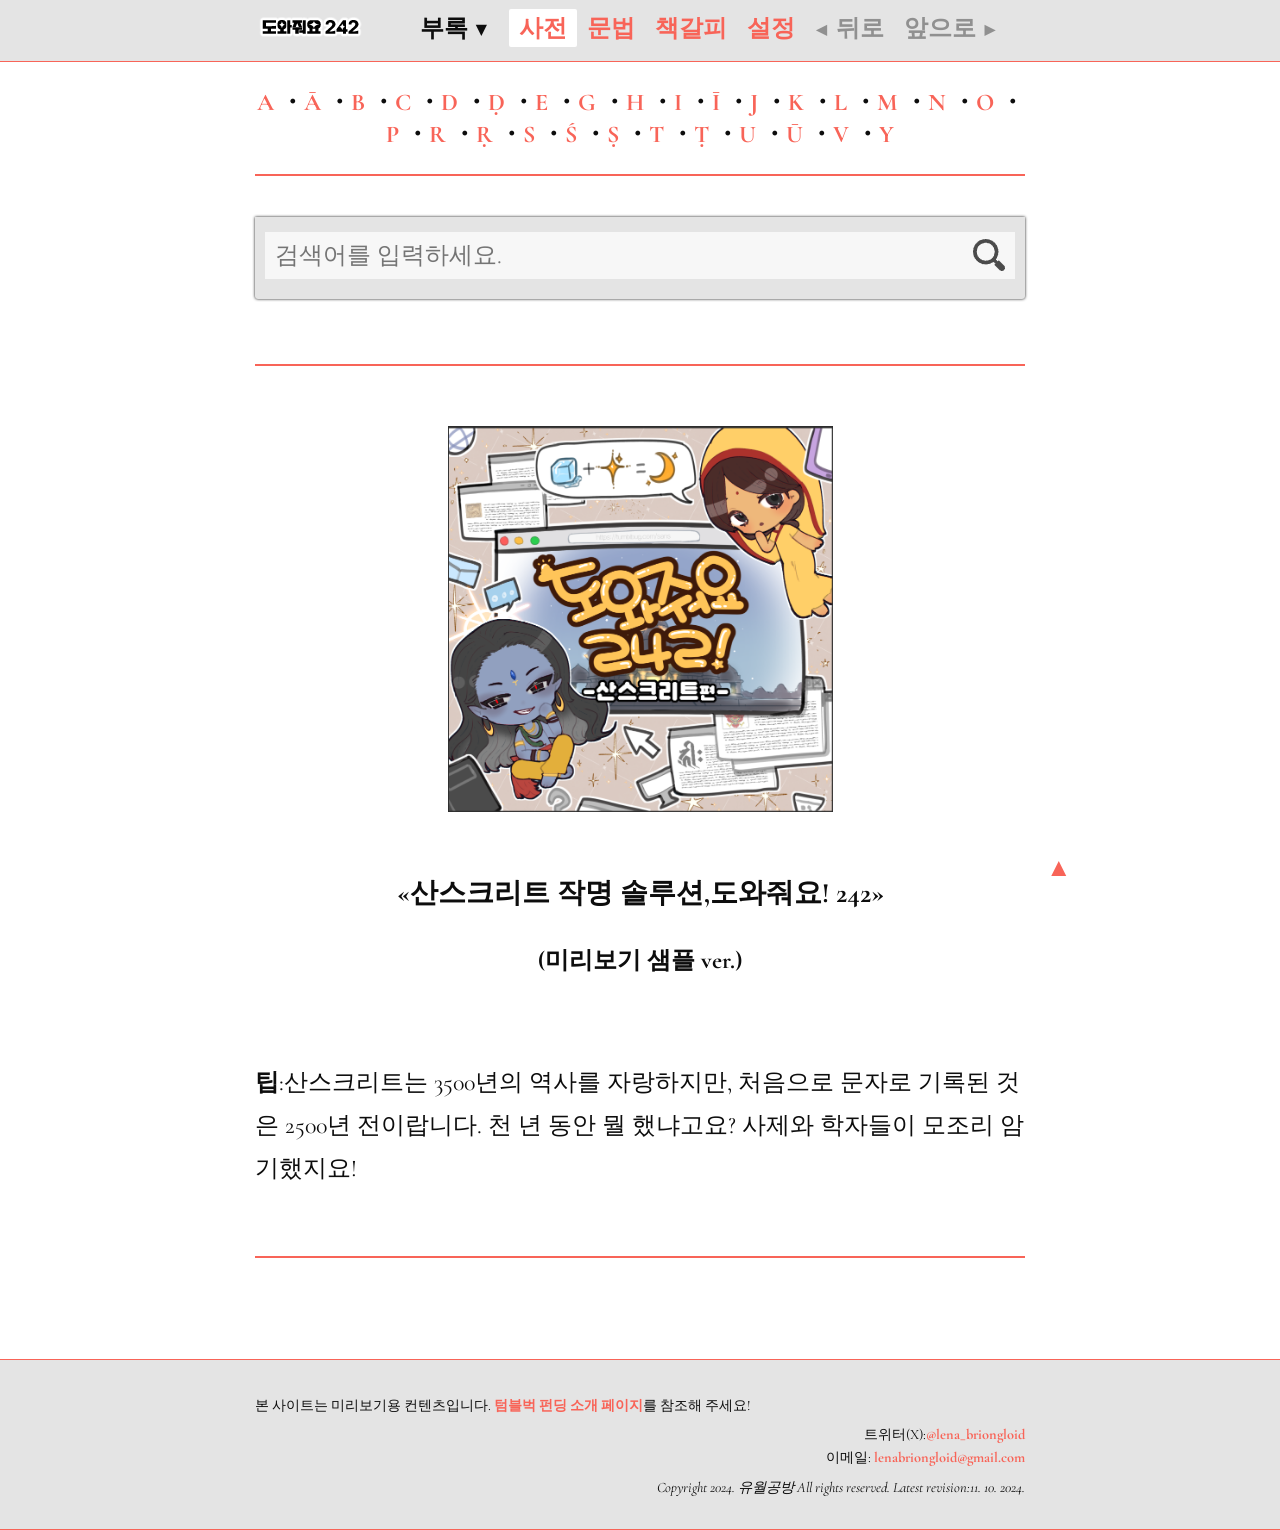
==== commit 6a9766f5: "Add files via upload" ====
--- a/sample.html
+++ b/sample.html
@@ -1 +1 @@
-<!DOCTYPE html><html lang="ko"><head><meta http-equiv="Content-Type"content="text/html;charset=UTF-8"><title>«도와줘요,242!» 산스크리트편 견본</title><meta name="viewport"content="width=device-width,user-scalable=yes,initial-scale=1.0"><meta name="MobileOptimized"content="300"><meta name="HandheldFriendly"content="true"><style id="fonts">@font-face{font-family:'font_ko';font-style:normal;font-weight:400;src:url('resources/fonts/onglyph_very.ttf');}@font-face{font-family:'font_en';font-style:normal;font-weight:400;src:url('resources/fonts/CormorantGaramond-Regular.ttf');}@font-face{font-family:'font_en';font-style:italic;font-weight:400;src:url('resources/fonts/CormorantGaramond-Italic.ttf');}@font-face{font-family:'font_en';font-style:normal;font-weight:700;src:url('resources/fonts/CormorantGaramond-Bold.ttf');}@font-face{font-family:'font_en';font-style:italic;font-weight:700;src:url('resources/fonts/CormorantGaramond-BoldItalic.ttf');}@font-face{font-family:'font_ipa';font-style:normal;font-weight:400;src:url('resources/fonts/CharisSIL-Regular.ttf');}@font-face{font-family:'font_sa';font-style:normal;font-weight:400;src:url('resources/fonts/Laila-Regular.ttf');}@font-face{font-family:'font_sa';font-style:normal;font-weight:700;src:url('resources/fonts/Laila-Bold.ttf');}</style><style id="template">body{font-family:'font_en','font_ko','font_sa';font-size:24px;padding:0px;margin:0px;background-color:#000000;color:#000002;overflow-x:hidden;overflow-y:scroll;}a{text-decoration:none;color:#000003;}a:hover{text-decoration:underline;}.add_favourites:hover{text-decoration:none;}hr{border:solid 1px #000003;}img{border:0px;max-width:95%;height:auto;}td{text-align:center;line-height:100%;width:200px;}header{position:sticky;text-align:right;margin-right:-50px;bottom:15px;font-size:20pt;}@media(max-width:770px){header{position:sticky;text-align:right;margin-right:0px;bottom:15px;font-size:20pt;}}.sanskrit{font-family:'font_sa';}.ADFB{line-height:200%;}.IPA{font-family:'font_ipa','font_ko';}.gramwiz_button{background-color:#000006;color:#000002;}.copyright{color:#000003;}input[type="search"]::-webkit-search-cancel-button{-webkit-appearance:none;appearance:none;}div.suggestions{margin-top:-45px;}div.includes{margin-top:15px;margin-bottom:-25px;line-height:200%;}div.abc{margin-top:15px;margin-bottom:-25px;text-align:center;}main{padding-bottom:50px;position:relative;}article{width:770px;margin:0px auto;position:relative;}@media(max-width:770px){article{width:auto;margin:auto 10px;}}div#topbar{xtext-shadow:#000001 1px 1px 0px;padding:2px 0px;background-color:#000001;position:sticky;top:0;z-index:1;border-bottom:1px solid #000003;}div#topbar>div.inside{width:770px;margin:0px auto;padding:7px 0px;}div#topbar a{font-weight:bold;color:#000003;}div#topbar div.clear{clear:both;}div#topbar a.logo_image{cursor:pointer;display:inline;margin-right:-50px;}@media(max-width:770px){div#topbar>div.inside{width:auto;margin:auto 10px;}}@media(max-width:600px){div#topbar span.long{display:none;}div#topbar span.short{display:inline;}}div.topmenu{float:right;font-size:24px;}div.topmenu a{padding:3px 10px;border-radius:2px;display:block;float:left;}div.topmenu a.current{background-color:#000002;}div.dropdown{float:right;margin-right:10px;position:relative;cursor:default;z-index:20;}div.dropdown span.title{padding:3px 10px;border-radius:2px 2px 0px 0px;display:block;font-weight:bold;}div.dropdown:hover span.title{background-color:#000000;box-shadow:2px 2px 2px #000001;}div.dropdown div.submenu{display:none;position:absolute;right:0px;top:1.5em;margin-top:2px;white-space:nowrap;background-color:#000000;padding:15px 20px 15px 10px;box-shadow:2px 2px 2px #000001;border-radius:2px 0px 2px 2px;min-width:100px;z-index:20;}div.dropdown:hover div.submenu{display:block;}div.dropdown div.submenu a{font-weight:normal;display:block;padding:5px 10px;text-align:right;}@media(max-width:600px){div.dropdown div.submenu{right:-200px;}}.search{margin:0px 0px 65px 0px;padding:0px;background-color:#000001;border-radius:0px 0px 3px 3px;box-shadow:0px 0px 3px #000002;}.search>div.inside{padding:15px 10px 10px 10px;}.search div.textbox{position:relative;background-color:#000006;padding:8px 30px 8px 8px;}.search div.textbox input.text{display:inline;border:0px;font-family:inherit;font-size:inherit;width:99%;color:#000002;background-color:#000006;}.search div.textbox input.text:focus{outline:none;}.search div.textbox img.img_query{display:inline-block;cursor:pointer;border:0px;padding:0px;width:32px;position:absolute;top:7px;right:10px;bottom:0px;}.search div.message{margin:10px 0px 0px 2px;font-weight:bold;text-align:right;margin-right:42px;}footer.footer{background-color:#000001;font-size:60%;border-top:1px solid #000003;border-bottom:1px solid #000003;}footer.footer>div.inside{position:relative;width:770px;margin:0px auto;padding:21px 0px 16px 0px;text-align:left;line-height:1.5em;}footer.footer a{font-weight:bold;}@media(max-width:770px){footer.footer>div.inside{width:auto;margin:auto 10px;text-align:left;}}label{display:inline-flex;align-items:center;gap:0.5rem;cursor:pointer;}[type="checkbox"]{appearance:none;position:relative;border:max(2px,0.16em)solid gray;border-radius:2em;width:3.6em;height:2em;}[type="checkbox"]::before{content:"";position:absolute;left:0;width:1.6em;height:1.6em;border-radius:50%;transform:scale(0.8);background-color:gray;transition:left 250ms linear;}[type="checkbox"]:checked{background-color:#000005;border-color:#000005;}[type="checkbox"]:checked::before{background-color:white;left:1.6em;}[type="checkbox"]:disabled{border-color:lightgray;opacity:0.7;cursor:not-allowed;}[type="checkbox"]:disabled:before{background-color:lightgray;}[type="checkbox"]:disabled+span{opacity:0.7;cursor:not-allowed;}[type="checkbox"]:focus-visible{outline-offset:max(3.2px,0.16em);outline:max(2px,0.1em)solid #000000;}[type="checkbox"]:enabled:hover{box-shadow:0 0 0 max(4px,0.32em)lightgray;}fieldset{border:none;display:flex;flex-direction:column;gap:0.8rem;}*,*::before,*::after{box-sizing:border-box;}</style></head><body><div id="topbar"><div class="inside"><div class="topmenu"><a href="#top"id="topmenu_dict"onclick="load_main(0)"><span>사전</span></a><a href="#top"id="topmenu_gramwiz"onclick="load_gramwiz_main(0)"><span>문법</span></a><a href="#top"id="topmenu_favourites"onclick="load_favourites(0)"><span>책갈피</span></a><a href="#top"id="topmenu_properties"onclick="load_property()"><span>설정</span></a><span>&nbsp;&nbsp;</span><a href="#top"style="color:#909090;"id="topcontrol_left"onclick='undo_call()'>◀<span class="long"> 뒤로</span><span class="short"></span></a>&nbsp;<a href="#top"style="color:#909090;"id="topcontrol_right"onclick='redo_call()'><span class="long">앞으로 </span><span class="short"></span>▶</a></div><div class="dropdown"><span class="title">부록&nbsp;▼</span><div class="submenu"id="submenu"style="text-align:right;"><a href="#top"onclick="load_appendix('#appendix_1')">산스크리트란?</a><a href="#top"onclick="load_appendix('#appendix_2')">문법과 합성어</a><a href="#top"onclick="load_appendix('#appendix_3')">숫자와 수사</a><a href="#top"onclick="load_appendix('#appendix_4')">날짜와 달</a></div></div><a href="#top"onclick="load_main()"style="cursor:pointer"><img class="logo"src="resources/logo.png"></a><div class="clear"></div></div></div><main><article><div style="font-size:18pt;text-align:center;font-weight:bold;display:block;"><p><a href="#top"onclick="load_abc(this.innerText)">A</a> ・<a href="#top"onclick="load_abc(this.innerText)">Ā</a> ・<a href="#top"onclick="load_abc(this.innerText)">B</a> ・<a href="#top"onclick="load_abc(this.innerText)">C</a> ・<a href="#top"onclick="load_abc(this.innerText)">D</a> ・<a href="#top"onclick="load_abc(this.innerText)">Ḍ</a> ・<a href="#top"onclick="load_abc(this.innerText)">E</a> ・<a href="#top"onclick="load_abc(this.innerText)">G</a> ・<a href="#top"onclick="load_abc(this.innerText)">H</a> ・<a href="#top"onclick="load_abc(this.innerText)">I</a> ・<a href="#top"onclick="load_abc(this.innerText)">Ī</a> ・<a href="#top"onclick="load_abc(this.innerText)">J</a> ・<a href="#top"onclick="load_abc(this.innerText)">K</a> ・<a href="#top"onclick="load_abc(this.innerText)">L</a> ・<a href="#top"onclick="load_abc(this.innerText)">M</a> ・<a href="#top"onclick="load_abc(this.innerText)">N</a> ・<a href="#top"onclick="load_abc(this.innerText)">O</a> ・<a href="#top"onclick="load_abc(this.innerText)">P</a> ・<a href="#top"onclick="load_abc(this.innerText)">R</a> ・<a href="#top"onclick="load_abc(this.innerText)">Ṛ</a> ・<a href="#top"onclick="load_abc(this.innerText)">S</a> ・<a href="#top"onclick="load_abc(this.innerText)">Ś</a> ・<a href="#top"onclick="load_abc(this.innerText)">Ṣ</a> ・<a href="#top"onclick="load_abc(this.innerText)">T</a> ・<a href="#top"onclick="load_abc(this.innerText)">Ṭ</a> ・<a href="#top"onclick="load_abc(this.innerText)">U</a> ・<a href="#top"onclick="load_abc(this.innerText)">Ū</a> ・<a href="#top"onclick="load_abc(this.innerText)">V</a> ・<a href="#top"onclick="load_abc(this.innerText)">Y</a></p></div><hr><br><form class="search"id="search_form"style="display:none;"><div class="inside"><div class="inset textbox"><input id="text"type="search"class="text"name="text"autocomplete="off"placeholder="검색어를 입력하세요."value=""><img class="img_query"src="resources/zoom.png"onclick="load_adfb(false);"></div><div class="message"></div></div></form><datalist id="dd_fav"></datalist><div id="gw_inp"style="text-align:center;"><form class="search"id="gramwiz_input_1"style="display:inline-block;width:48%;"><div class="inside"><div class="inset textbox"><input id="text_gw_1"type="search"class="text"name="text"list="dd_fav"placeholder="1번 단어를 입력하세요."autocomplete="off"><img class="img_query"src="resources/zoom.png"onclick="gramwiz_suggest(1);"></div></div></form><span style="display:inline-block;width:1%;">&nbsp;</span><form class="search"id="gramwiz_input_2"style="display:inline-block;width:48%;"><div class="inside"><div class="inset textbox"><input id="text_gw_2"type="search"class="text"name="text"list="dd_fav"placeholder="2번 단어를 입력하세요."autocomplete="off"><img class="img_query"src="resources/zoom.png"onclick="gramwiz_suggest(2);"></div></div></form></div><div class="suggestions"id="suggestions"style="display:none;"><small style="display:inline;">이것을 찾으셨나요?&nbsp;</small><div id="suggestions_search"style="display:inline;"> </div><hr style="margin-top:15px"></div><div class="mainpage"id="mainpage"style="display:block;"><div id="synth"></div><div id="synth_result"></div><div class="sanskrit"id="synth_sanskrit"></div><div id="synth_gloss"></div><div id="gramwiz_input_suggest"></div><div id="gramwiz_result"></div></div><div id="propertysettings"style="display:none;"><h2 style="text-align:center;">환경 설정</h2><hr><div><fieldset><label><span><strong>한글 발음 표시하기</strong></span><input id="showHangulInsteadOfIPA"role="switch"type="checkbox"/></label></fieldset><div style="margin-left:50px;line-height:150%;">이 설정을 활성화하면 산스크리트 단어의 발음을 <strong>한글</strong>로 표시합니다. 비활성화하면 한글 대신 <strong>IPA</strong><small>(국제음성기호)</small>를 표시합니다. <small>(기본값:ON)</small></div></div><br><div><fieldset><label><span><strong>정확한 한글 발음</strong></span><input id="preciseHangul"role="switch"type="checkbox"/></label></fieldset><div style="margin-left:50px;line-height:150%;">이 설정을 활성화하면 산스크리트 단어의 발음을 한글로 표시할 때 <strong>국제음성기호에 기반한 표기</strong>를 사용합니다. 비활성화하면 <strong>영어 음역</strong>에 기반한 통용 표기를 사용합니다. “한글 발음 표시하기”가 “OFF”로 설정되어 있다면 이 설정은 아무 역할도 하지 않습니다. <small>(기본값:OFF)</small></div></div><br><div><fieldset><label><span><strong>데바나가리 표시하기</strong></span><input id="showDevanagari"role="switch"type="checkbox"/></label></fieldset><div style="margin-left:50px;line-height:150%;">이 설정을 활성화하면 산스크리트 단어에 <strong>데바나가리 문자</strong> 표기를 함께 표시합니다. 비활성화하면 <strong>로마자</strong><small>(IAST)</small> 표기만을 표시합니다. <small>(기본값:OFF)</small></div></div></div><div class="not_found"id="not_found"style="display:none;">일치하는 검색 결과가 없습니다.</div><div class="ADFB"id="ADFB"style="display:none;"><span class="ADFB_word_class"style="font-family:'font_ko';font-size:18px;"> </span><strong><span class="ADFB_head_word"style="font-family:'font_en';font-size:36px;"> </span></strong><span>&nbsp;</span><span class="ADFB_head_sound"style="font-family:'Charis SIL';font-size:24px;"> </span><span id="ADFB_head_favourites"style="font-family:'Charis SIL';font-size:24px;"> </span><div id="gram"></div><dl><hr><dt><strong>«풀이»</strong></dt><dd class="ADFB_gloss_ko"></dd><hr><dt><strong>«영문역»</strong></dt><dd class="ADFB_gloss_en"style="font-family:'font_en';"></dd><hr id="ADFB_gloss_ep_isExist_hr"><strong><dt class="ADFB_gloss_ep_isExist"></dt></strong><dd class="ADFB_gloss_ep"></dd><hr id="ADFB_gloss_ex_isExist_hr"><strong><dt class="ADFB_gloss_ex_isExist"></dt></strong><dd class="ADFB_gloss_ex"></dd></dl> </div><div class="includes"id="includes"style="display:none;"><dl><hr><dt><strong>«부분일치 검색어»</strong></dt><dd id="includes_search"></dd></dl></div><div class="abc"id="abc"style="display:none;"></div><br><hr><header><nav><a href="#top"id="topcontrol_up"style="font-size:24pt;">▲</a>&nbsp;</nav></header></article></main><footer class="footer"><div class="inside"><p>본 사이트는 미리보기용 컨텐츠입니다. <a href="https://tumblbug.com/sans"target="_blank">텀블벅 펀딩 소개 페이지</a>를 참조해 주세요!</p><div style="line-height:60%;text-align:right;"><p>트위터(X):<a href="https://x.com/lena_briongloid"target="_blank">@lena_briongloid</a></p><p>이메일: <a>lenabriongloid@gmail.com</a></p></div><p id="copyright"style="text-align:right;"><em>Copyright 2024. 유월공방 All rights reserved. Latest revision:11. 10. 2024.</em></p></div></footer><script>document.querySelectorAll(".char_input").forEach(link=>{link.addEventListener("click",function(event){event.preventDefault();const char=link.getAttribute("data-char");if(document.getElementById("search_form").style.display!="none"){document.getElementById("text").value+=char;}});});const searchForms=document.querySelectorAll('form.search');const handleInput=(event)=>{if(event.target.tagName==='INPUT'||event.target.tagName==='TEXTAREA'){const inputValue=event.target.value;const lastChar=inputValue[inputValue.length-1];if(lastChar&&/[a-zA-Z\s\.\~\']/.test(lastChar)){clearTimeout(event.target.typingTimeout);event.target.typingTimeout=setTimeout(()=>{const BEF=["a.","i.","u.","r.","ṛ.","l.","ḷ.","m.","h.","n.","t.","d.","s.","ṣ.","ṇ.","ṅ.","'","ā.","ī.","ū.","ṝ.","ḹ.","ṃ.","ḥ.","ñ.","ṭ.","ḍ.","ś."];const AFT=["ā","ī","ū","ṛ","ṝ","ḷ","ḹ","ṃ","ḥ","ṇ","ṭ","ḍ","ṣ","ś","ṅ","ñ","’","a","i","u","r","l","m","h","n","t","d","s"];for(let i=0;i<BEF.length;i++){event.target.value=event.target.value.replaceAll(BEF[i],AFT[i]);}},50);}}};searchForms.forEach(form=>{form.addEventListener('input',handleInput);});</script><script>let input=document.getElementById("text");input.addEventListener("keydown",function(event){if((event.key==="Enter"||event.keyCode===13)&&document.getElementById("search_form").style.display!="none"){event.preventDefault();load_adfb(false);}});let input_gw_1=document.getElementById("text_gw_1");input_gw_1.addEventListener("keydown",function(event){if((event.key==="Enter"||event.keyCode===13)&&document.getElementById("gramwiz_input_1").style.display!="none"){event.preventDefault();gramwiz_suggest(1);}});input_gw_1.addEventListener("input",function(event){let t=document.getElementById("text_gw_1").value;for(let i=0;i<favourites.length;i++){if(t==grid(dict,column.key,favourites[i])){gramwiz_suggest(1);accept_suggestion(favourites[i],1);document.getElementById("text_gw_1").value="";break;}}});let input_gw_2=document.getElementById("text_gw_2");input_gw_2.addEventListener("keydown",function(event){if((event.key==="Enter"||event.keyCode===13)&&document.getElementById("gramwiz_input_2").style.display!="none"){event.preventDefault();gramwiz_suggest(2);}});input_gw_2.addEventListener("input",function(event){let t=document.getElementById("text_gw_2").value;for(let i=0;i<favourites.length;i++){if(t==grid(dict,column.key,favourites[i])){gramwiz_suggest(2);accept_suggestion(favourites[i],2);document.getElementById("text_gw_2").value="";break;}}});</script><script>function add_favourites(index){if(!favourites.includes(index)){favourites.push(index);}else{favourites=favourites.filter(item=> item !== index);}let t4=document.getElementById("ADFB_head_favourites");let t4_check=check_favourites(index)?"★":"☆";t4.innerHTML="&nbsp;&nbsp;<span><a class=\"add_favourites\"onclick=\"add_favourites("+index+")\">"+t4_check+"</a></span>";let t5=document.getElementById("ABC_fav_"+index.toString().padStart(5,'0'));if(t5!=null){let t5_check=check_favourites(index)?"★":"☆";t5.innerHTML=t5_check;}localStorage.setItem("favourites",JSON.stringify(favourites));}function clear_favourites(){favourites=[];localStorage.setItem("favourites",JSON.stringify(favourites));load_favourites(true);}function check_favourites(index){if(favourites.includes(index)){return true;}else{return false;}}function load_favourites(call=false){topmenu_set_graphic("topmenu_favourites");show_page(["search_form","mainpage"],["suggestions","propertysettings","not_found","ADFB","includes","abc","gw_inp"]);if(call==false){undo_stack("#favourites");}let source_main="<hr><p style=\"text-align:center;\"><img src=\"resources/logo_san_bookmark.png\"alt=\"PUSTALAKṣAṇAM\"></p><h3 style=\"text-align:center;\">«책갈피»</h3><hr>";if(favourites.length==0){source_main+="<br><p style=\"text-align:center;\">등록된 책갈피가 없어요!</p><p  style=\"text-align:center;\">단어 옆의 ☆표를 클릭해서 등록할 수 있어요.</p>";document.getElementById("mainpage").innerHTML=source_main;return 0;}for(let i=0;i<favourites.length;i++){let check=check_favourites(favourites[i])?"★":"☆";source_main+=`<p><a class="add_favourites"id="ABC_fav_${favourites[i].toString().padStart(5,'0')}"onclick="add_favourites(${favourites[i]})"style="font-family:'Charis SIL';">${check}</a><strong># ${((i+1).toString())}. <a onclick="link('${grid(dict,column.key,favourites[i])}')">${grid(dict,column.title,favourites[i])}</a></strong>&nbsp;<span class="IPA">[${showPronounce(grid(dict,column.title,favourites[i]),true)}]</span>&nbsp;:&nbsp;&nbsp;${grid(dict,column.gloss_ko,favourites[i]).replaceAll("<br>",";")}</p>`}source_main+="<br><hr><p style=\"text-align:right;\"><strong><a onclick=\"clear_favourites()\">책갈피 전부 삭제 <em>(클릭하면 되돌릴 수 없어요!)</em></a></strong></p>";document.getElementById("mainpage").innerHTML=source_main;}</script><script>let gramwizIndex=[-1,-1];let gramwizMainHTML="<div id=\"gramwiz_result\"style=\"display:block;line-height:200%;\"><p style=\"text-align:center;\"><img src=\"resources/logo_san_gramwiz.png\"alt=\"SAṂDHIYANTRAM\"></p><h3 style=\"text-align:center;\">«산스크리트 문법 마법사»</h3><hr><p>두 개의 단어를 합쳐 더 큰 단어를 만드는 도구입니다! 결과물은 자동 생성된 것이므로 실제 문헌과 다를 수 있습니다. <u><strong>※ 팁</strong>:책갈피에 꽂아 둔 단어는 바로 투입할 수 있어요!</u></p><p><small>* 산스크리트 형용사는 같은 뜻의 명사로도 쓰일 수 있답니다.</small></p><p><small>* 합성어가 가질 수 있는 다양한 뜻을 간단하게 표시하였습니다. 더 자세히 알고 싶으시다면 상단 부록에서 «문법과 합성어»를 열람해 주세요!</small></p></div>";function load_gramwiz_main(call=false){topmenu_set_graphic("topmenu_gramwiz");show_page(["mainpage","gw_inp"],["suggestions","propertysettings","not_found","ADFB","includes","abc","search_form"]);if(call==false){undo_stack("#gramwiz");}let text_gw_1=gramwizIndex[0]==-1 ?"":grid(dict,column.title,gramwizIndex[0]);let text_gw_2=gramwizIndex[1]==-1 ?"":grid(dict,column.title,gramwizIndex[1]);let source_main="<div class=\"suggestions\"id=\"gw_sug\"><div id=\"gramwiz_input_suggest\"></div><hr style=\"margin-top:45px\"></div>";source_main+=`<br><div id="synth"style="display:block;text-align:center;line-height:100%;font-size:36px;"><strong><em><span id="gw_1">${text_gw_1}</span><span>+</span><span id="gw_2">${text_gw_2}</span><span>=</span></em></strong></div>`;source_main+="<br><div id=\"synth_result\"><strong><em></em></strong></div>";source_main+=`<br><div class="sanskrit"id="synth_sanskrit"style="display:block;text-align:center;line-height:100%;font-size:36px;"></div>`;source_main+="<br><div id=\"synth_gloss\"></div>";source_main+="<br><div style=\"text-align:center;\"><button class=\"gramwiz_button\"id=\"gramwiz_reverse\"onclick=\"gramwiz_reverse()\"style=\"font-size:18px;font-family:'font_ko';\">순서 뒤집기</button>&nbsp;&nbsp;&nbsp;<button class=\"gramwiz_button\"id=\"gramwiz_clear\"onclick=\"gramwiz_clear()\"style=\"font-size:18px;font-family:'font_ko';\">초기화</button></div>";source_main+="<br><hr>";source_main+=gramwizMainHTML;document.getElementById("mainpage").innerHTML=source_main;let datalist=document.getElementById('dd_fav');datalist.innerHTML='';for(let i=0;i<favourites.length;i++){let newOption=document.createElement('option');newOption.value=grid(dict,column.key,favourites[i]);let l=grid(dict,column.gloss_ko,favourites[i]);l=l.replaceAll("<br>",";").replace(/<.*?>/g,"");newOption.label=l;datalist.appendChild(newOption);}gramwiz_result();}</script><script>function link(address){if(address==Page){return 0;}let anchor=document.getElementById(address);document.getElementById("text").value=address;document.getElementById("topcontrol_up").click();load_adfb(false);}</script><script>function load_abc(chr,call=false){topmenu_set_graphic("topmenu_dict");show_page(["search_form","mainpage"],["suggestions","propertysettings","not_found","ADFB","includes","abc","gw_inp"]);if(call==false){undo_stack("#"+chr);}let List=[];for(let j=0;grid(dict,column.title,j)!="";j++){if(grid(dict,column.title,j).charAt(0).toUpperCase()==chr){List.push(j);}}let source="<h2 style=\"text-align:center;\">"+chr+"</h2>";for(let i=0;i<List.length;i++){let link=grid(dict,column.key,List[i]);let t0=grid(dict,column.title,List[i]);let t1=grid(dict,column.tag_homonym,List[i]);let t2=showPronounce(t0,true);let t3=grid(dict,column.gloss_ko,List[i]).replaceAll("<br>",";");let t4=grid(dict,column.index,List[i])-1;let t4_check=check_favourites(t4)?"★":"☆";source+=`<p><span style="font-family:'Charis SIL'"><a class="add_favourites"id="ABC_fav_${t4.toString().padStart(5,'0')}"onclick="add_favourites(${t4})">${t4_check}</a></span>&nbsp;<a onclick="link('${link}')">${t0}<sup>${t1}</sup></a> <span class="IPA">[${t2}]</span>:${t3}</p>`;}document.getElementById("mainpage").innerHTML=source;}</script><script>let properties={showHangulInsteadOfIPA:localStorage.getItem('properties_showHangulInsteadOfIPA'),showDevanagari:localStorage.getItem('properties_showDevanagari'),preciseHangul:localStorage.getItem('properties_preciseHangul')};if(properties.showHangulInsteadOfIPA===null){localStorage.setItem('properties_showHangulInsteadOfIPA',true);properties.showHangulInsteadOfIPA=true;}else{properties.showHangulInsteadOfIPA=(properties.showHangulInsteadOfIPA==="true");}if(properties.showDevanagari===null){localStorage.setItem('properties_showDevanagari',false);properties.showDevanagari=false;}else{properties.showDevanagari=!(properties.showDevanagari==="false");}if(properties.preciseHangul===null){localStorage.setItem('properties_preciseHangul',false);properties.preciseHangul=false;}else{properties.preciseHangul=!(properties.preciseHangul==="false");}let favourites=localStorage.getItem('favourites');if(favourites){favourites=JSON.parse(favourites);}else{favourites=[];}</script><script>function load_property(call=false){topmenu_set_graphic("topmenu_properties");show_page(["propertysettings"],["search_form","suggestions","mainpage","not_found","ADFB","includes","abc","gw_inp"]);if(call==false){undo_stack("#property");}switch_default();}function switch_default(){document.getElementById("showHangulInsteadOfIPA").checked=properties.showHangulInsteadOfIPA;document.getElementById("showDevanagari").checked=properties.showDevanagari;document.getElementById("preciseHangul").checked=properties.preciseHangul;}function switch_showHangulInsteadOfIPA(){properties.showHangulInsteadOfIPA=document.getElementById("showHangulInsteadOfIPA").checked?true:false;localStorage.setItem('properties_showHangulInsteadOfIPA',properties.showHangulInsteadOfIPA);}document.getElementById("showHangulInsteadOfIPA").addEventListener('change',switch_showHangulInsteadOfIPA);function switch_showDevanagari(){properties.showDevanagari=document.getElementById("showDevanagari").checked?true:false;localStorage.setItem('properties_showDevanagari',properties.showDevanagari);}document.getElementById("showDevanagari").addEventListener('change',switch_showDevanagari);function switch_preciseHangul(){properties.preciseHangul=document.getElementById("preciseHangul").checked?true:false;localStorage.setItem('properties_preciseHangul',properties.preciseHangul);}document.getElementById("preciseHangul").addEventListener('change',switch_preciseHangul);</script><script>let Undo=[];let Redo=[];let Page="#main";function undo_stack(text){Undo.push(Page);Page=text;Redo=[];undo_graphic();}function undo_call(){if(Undo.length==0){return 0;}Redo.push(Page);Page=Undo.pop();load_adfb(Page);undo_graphic();}function redo_call(){if(Redo.length==0){return 0;}Undo.push(Page);Page=Redo.pop();load_adfb(Page);undo_graphic();}function undo_graphic(){document.getElementById("topcontrol_left").style.color=Undo.length>0?color.text:color.disabled;document.getElementById("topcontrol_right").style.color=Redo.length>0?color.text:color.disabled;}</script><script>let color={background:"#FFFFFF",shadow:"#E4E4E4",text:"#0D0D0D",anchor:"#F86458",disabled:"#909090",check:"#F86458",textbox:"#F7F7F7"};const source_temp=document.getElementById("template");source_temp.innerHTML=source_temp.innerHTML.replaceAll("#000000",color.background);source_temp.innerHTML=source_temp.innerHTML.replaceAll("#000001",color.shadow);source_temp.innerHTML=source_temp.innerHTML.replaceAll("#000002",color.text);source_temp.innerHTML=source_temp.innerHTML.replaceAll("#000003",color.anchor);source_temp.innerHTML=source_temp.innerHTML.replaceAll("#000004",color.disabled);source_temp.innerHTML=source_temp.innerHTML.replaceAll("#000005",color.check);source_temp.innerHTML=source_temp.innerHTML.replaceAll("#000006",color.textbox);function topmenu_set_graphic(menu){document.getElementById("topmenu_dict").style="background-color:transparent;";document.getElementById("topmenu_gramwiz").style="background-color:transparent;";document.getElementById("topmenu_favourites").style="background-color:transparent;";document.getElementById("topmenu_properties").style="background-color:transparent;";document.getElementById(menu).style="background-color:"+color.background+";";}function show_page(array_show,array_hide=[]){for(let i=0;i<array_show.length;i++){document.getElementById(array_show[i]).style.display="block";}for(let i=0;i<array_hide.length;i++){document.getElementById(array_hide[i]).style.display="none";}}</script><script>function load_main(call=false){topmenu_set_graphic("topmenu_dict");show_page(["search_form","mainpage"],["suggestions","propertysettings","not_found","ADFB","includes","abc","gw_inp"]);if(call==false){undo_stack("#main");}let source_main="";let r=random_tip[Math.floor(Math.random()* random_tip.length)];source_main+="<hr><p style=\"text-align:center;margin-top:60px;font-size:48px;\"><a href=\"https://tumblbug.com/sans\"target=\"_blank\"><img src=\"resources/main.png\"style=\"width:50%\"></img></a></p><h3 style=\"text-align:center;\">«산스크리트 작명 솔루션,도와줘요! 242»</h3><h4 style=\"text-align:center;\">(미리보기 샘플 ver.)</h4><br>";source_main+=`<p style="text-align:left;line-height:180%;"><strong>팁</strong>:`+r;document.getElementById("mainpage").innerHTML=source_main;}window.addEventListener("load",function(){load_main(true);});</script><script>function load_appendix(page,call=false){show_page(["search_form","mainpage"],["suggestions","propertysettings","not_found","ADFB","includes","abc","gw_inp"]);if(call==false){undo_stack(page);}let source_appendix="";switch(page){case"#appendix_1":source_appendix="부록 서적은 본편을 기대해 주세요!";break;case"#appendix_2":source_appendix="부록 서적은 본편을 기대해 주세요!";break;case"#appendix_3":source_appendix="부록 서적은 본편을 기대해 주세요!";break;case"#appendix_4":source_appendix="부록 서적은 본편을 기대해 주세요!";break;}document.getElementById("mainpage").innerHTML=source_appendix;}</script><script>function grid(grid,x,y){if(x<0||y<0||y >= grid.length||x >= grid[y].length){return"";}else{return grid[y][x];}}function grid_width(grid){return grid[0].length;}function grid_height(grid){return grid.length;}function remove_diacritics(text){const Dia1=["ā","ḍ","ḥ","ī","ḷ","ṃ","ṇ","ṅ","ñ","ō","ṛ","ś","ṣ","ṭ","ū"];const Dia2=["a","d","h","i","l","m","n","n","n","o","r","s","s","t","u"];for(let i=0;i<Dia1.length;i++){text=text.replaceAll(Dia1[i],Dia2[i]);}return text;}</script><script src="san/adfb.js"></script><script src="san/sound.js"></script><script src="san/gramwiz.js"></script><script>const random_tip=[`검색 창에 특수문자를 편하게 입력하고 싶으신가요? 온점을 이용해 보세요! 똑똑한 검색 창이 “a.”는 “ā”, “s..”은 “ś”로 변환해 줍니다.`,`역방향 검색은 전자사전의 필수 교양! 검색 창에 한국어 단어를 입력해 보세요.`,`표제어 오른쪽의 별☆을 클릭해 보셨나요? 책갈피에 단어를 끼워서 기억해 두세요.`,`«리그베다»에는 시바가 등장하지 않습니다.`,`«리그베다»에서 가장 많이 소환되는 신은 인드라, 두 번째는 아그니입니다. 이 둘을 부르는 노래가 전체의 40%를 차지합니다.`,`산스크리트 형용사는 같은 뜻의 명사로도 쓰일 수 있어요!`,`아라비아 숫자의 원형이 사실 인도에서 발명되었다는 사실, 알고 계셨나요?`,`인도에는 유럽 전체보다 많은 인구와 민족과 언어가 존재합니다. “인도인”이라는 말은 사실 “유럽인”보다도 추상적인 표현이지요! 펀자브와 타밀의 차이는 아이슬란드와 그리스의 차이보다도 극단적이랍니다.`,`일본어 모음을 “아이우에오” 순으로 배열하는 것은 산스크리트에서 따온 것입니다.`,`“한글”의 “ㄹ”과 같은 발음의 글자 “Ḻ(ळ)”은 베다 시대에만 쓰였습니다.`,`«도와줘요, 242! 산스크리트편»의 초기 가칭은 «산스크리트 창작 사전»이었습니다. 밋밋해!!!`,`산스크리트는 3500년의 역사를 자랑하지만, 처음으로 문자로 기록된 것은 2500년 전이랍니다. 천 년 동안 뭘 했냐고요? 사제와 학자들이 모조리 암기했지요!`,`인도를 상징하는 고전어인 산스크리트는 사실 인도보다 훨씬 서쪽에 있는 이란 일대에서 기원했답니다.`,`라틴어와 고대 그리스어는 죽은 언어이지만, 산스크리트는 여전히 살아 있는 언어입니다. 인도 남서부의 카르나타카 주에는 산스크리트만 사용하는 “산스크리트 마을”이 있는 것으로 유명하지요!`,`“범어”와 “산스크리트”,  “상스끄르땀”은 모두 같은 말입니다.`,`고대 북인도인은 그리스에서 별자리의 이름을 수입했습니다. 훗날 크메르 제국에서 그 이름을 또 수입했지요! 오늘날 캄보디아, 태국, 라오스에서는 일 년의 열두 달을 황도 별자리의 산스크리트식 이름으로 부릅니다.`,`데바나가리 문자의 특징적인 긴 가로줄은 “머릿줄”을 뜻하는 “시로레카(śirorekhā)”라고 합니다. 글자를 다 쓴 뒤에 마지막에 이 줄을 긋는답니다.`,`시크교의 성지 “암리차르”는 “불사약의 호수”를 뜻하는 산스크리트 단어 “암리타사라(<a onclick="link('amṛtasara')"><strong>amṛtasara</strong></a>)”에서 왔습니다.`,`책갈피에 끼워 둔 단어를 문법 마법사에서 선택하실 수 있어요!`,`영어 해석을 검색하고 싶으시다면 검색어 앞에 “en:”을 넣어 보세요.`];const csv={row_00001:[`\u0061\u0064\u0068\u0061\u0072\u0061\u0070\u0101\u006e\u0061\u005f\u006e`,1,`\u0061\u0064\u0068\u0061\u0072\u0061\u0070\u0101\u006e\u0061`,`\u006e`,``,`\ubb38\ud654`,`\u0061\u0064\u0068\u0061\u0072\u0061\u0070\u0101\u006e\u0061`,``,``,`\u0061\u0064\u0068\u0061\u0072\u0061\u0070\u0101\u006e\u0061\u006d`,``,``,`\u0061\u0064\u0068\u0061\u0072\u0061\u0070\u0101\u006e\u0065`,``,``,`\u0061\u0064\u0068\u0061\u0072\u0061\u0070\u0101\u006e\u0101\u006e\u0069`,`\u201c\uc785\uc220\u0020\ub9c8\uc2dc\uae30\u201d\u002c\u0020\uc785\ub9de\ucda4\u002c\u0020\ud0a4\uc2a4`,`\u201c\u0064\u0072\u0069\u006e\u006b\u0069\u006e\u0067\u0020\u0074\u0068\u0065\u0020\u006c\u0069\u0070\u201d\u002c\u0020\u0074\u0068\u0065\u0020\u006b\u0069\u0073\u0073`,``],row_00002:[`\u0061\u0064\u0069\u0074\u0069\u005f\u0066`,2,`\u0061\u0064\u0069\u0074\u0069`,`\u0066`,`\u0032`,`\uae30\ud0c0`,`\u0061\u0064\u0069\u0074\u0069`,``,`\u0061\u0064\u0069\u0074\u0069\u1e25`,``,``,`\u0061\u0064\u0069\u0074\u012b`,``,``,`\u0061\u0064\u0069\u0074\u0061\u0079\u0061\u1e25`,``,`\uc790\uc720\u002c\u0020\ubd88\uad6c\uc18d\u002c\u0020\uc548\uc804\u002c\u0020\uc548\uc815\u003c\u0062\u0072\u003e\ubb34\ud55c\u002c\u0020\ubb34\uc81c\ud55c\u002c\u0020\ud55c\uacc4\uac00\u0020\uc5c6\uc74c\u003c\u0062\u0072\u003e\uc644\ubcbd\u002c\u0020\uc644\uc804\u002c\u0020\uc628\uc804\u003c\u0062\u0072\u003e\u201c\ud55c\uc5c6\ub294\u0020\uc790\u201d\u002c\u0020\uc5ec\uc2e0\u0020\uc544\ub514\ud2f0`,`\u0066\u0072\u0065\u0065\u0064\u006f\u006d\u002c\u0020\u0073\u0065\u0063\u0075\u0072\u0069\u0074\u0079\u002c\u0020\u0073\u0061\u0066\u0065\u0074\u0079\u003c\u0062\u0072\u003e\u0062\u006f\u0075\u006e\u0064\u006c\u0065\u0073\u0073\u006e\u0065\u0073\u0073\u002c\u0020\u0069\u006d\u006d\u0065\u006e\u0073\u0069\u0074\u0079\u003c\u0062\u0072\u003e\u0020\u0070\u0065\u0072\u0066\u0065\u0063\u0074\u0069\u006f\u006e`,`\ubca0\ub2e4\u0020\uc2dc\ub300\uc5d0\u0020\uc22d\ubc30\ubc1b\ub358\u0020\ucc9c\uc0c1\uc758\u0020\uc5ec\uc2e0\uc744\u0020\uac00\ub9ac\ud0a4\ub294\u0020\ub9d0\uc774\ub2e4\u002e\u0020\uc544\ub514\ud2f0\uc758\u0020\uc790\uc190\ub4e4\uc744\u0020\u201c\uc544\ub514\ud2f0\uc57c\u003c\u0073\u006d\u0061\u006c\u006c\u003e\u0028\u003c\u0061\u0020\u006f\u006e\u0063\u006c\u0069\u0063\u006b\u003d\u0022\u006c\u0069\u006e\u006b\u0028\u0027\u0101\u0064\u0069\u0074\u0079\u0061\u0027\u0029\u0022\u003e\u0101\u0064\u0069\u0074\u0079\u0061\u003c\u002f\u0061\u003e\u0029\u003c\u002f\u0073\u006d\u0061\u006c\u006c\u003e\u201d\ub77c\uace0\u0020\ud55c\ub2e4\u002e\u0020\ud55c\ud3b8\u0020\uc30d\uc218\ud615\uc778\u0020\u201c\u0061\u0064\u0069\u0074\u012b\u201d\ub294\u0020\u201c\ud558\ub298\uacfc\u0020\ub545\u201d\uc744\u0020\ub73b\ud55c\ub2e4\u002e`],row_00003:[`\u0061\u0064\u0072\u0069\u0062\u0068\u0069\u0064\u005f\u006d`,3,`\u0061\u0064\u0072\u0069\u0062\u0068\u0069\u0064`,`\u006d`,``,`\uc778\uba85`,`\u0061\u0064\u0072\u0069\u0062\u0068\u0069\u0074`,`\u0061\u0064\u0072\u0069\u0062\u0068\u0069\u0074`,``,``,`\u0061\u0064\u0072\u0069\u0062\u0068\u0069\u0064\u0061\u0075`,``,``,`\u0061\u0064\u0072\u0069\u0062\u0068\u0069\u0064\u0061\u1e25`,``,``,`\u201c\uc0b0\uc744\u0020\ucabc\uac1c\ub294\u0020\uc790\u201d\u002c\u0020\uc778\ub4dc\ub77c`,`\u201c\u0073\u0070\u006c\u0069\u0074\u0074\u0069\u006e\u0067\u0020\u006d\u006f\u0075\u006e\u0074\u0061\u0069\u006e\u0073\u201d\u002c\u0020\u0049\u006e\u0064\u0072\u0061`,``],row_00004:[`\u0061\u0064\u0072\u0069\u015b\u0061\u0079\u0079\u0061\u005f\u006d`,4,`\u0061\u0064\u0072\u0069\u015b\u0061\u0079\u0079\u0061`,`\u006d`,``,`\uc778\uba85`,`\u0061\u0064\u0072\u0069\u015b\u0061\u0079\u0079\u0061`,`\u0061\u0064\u0072\u0069\u015b\u0061\u0079\u0079\u0061\u1e25`,``,``,`\u0061\u0064\u0072\u0069\u015b\u0061\u0079\u0079\u0061\u0075`,``,``,`\u0061\u0064\u0072\u0069\u015b\u0061\u0079\u0079\u0101\u1e25`,``,``,`\u201c\uc0b0\uc744\u0020\uae54\uace0\u0020\uc549\ub294\u0020\uc790\u201d\u002c\u0020\uc2dc\ubc14`,`\u201c\u006d\u006f\u0075\u006e\u0074\u0061\u0069\u006e\u002d\u0063\u006f\u0075\u0063\u0068\u201d\u002c\u0020\u003c\u0065\u006d\u003e\u004e\u003c\u002f\u0065\u006d\u003e\u002e\u0020\u006f\u0066\u0020\u015a\u0069\u0076\u0061`,``],row_00005:[`\u0061\u0064\u0079\u0061\u0064\u0069\u006e\u0061\u005f\u006e`,5,`\u0061\u0064\u0079\u0061\u0064\u0069\u006e\u0061`,`\u006e`,``,`\uae30\ud0c0`,`\u0061\u0064\u0079\u0061\u0064\u0069\u006e\u0061`,``,``,`\u0061\u0064\u0079\u0061\u0064\u0069\u006e\u0061\u006d`,``,``,`\u0061\u0064\u0079\u0061\u0064\u0069\u006e\u0065`,``,``,`\u0061\u0064\u0079\u0061\u0064\u0069\u006e\u0101\u006e\u0069`,`\uc624\ub298\u002c\u0020\uae08\uc77c`,`\u0074\u006f\u0064\u0061\u0079`,`\u201c\uc9c0\uae08\u201d\uc744\u0020\ub73b\ud558\ub294\u0020\u0061\u0064\u0079\u0061\uc5d0\u0020\u003c\u0061\u0020\u006f\u006e\u0063\u006c\u0069\u0063\u006b\u003d\u0022\u006c\u0069\u006e\u006b\u0028\u0027\u0064\u0069\u006e\u0061\u0027\u0029\u0022\u003e\u0064\u0069\u006e\u0061\u003c\u002f\u0061\u003e\uac00\u0020\ud569\uccd0\uc9c4\u0020\uac83\uc774\ub2e4\u002e`],row_00006:[`\u0061\u0067\u006e\u0069\u005f\u006d`,6,`\u0061\u0067\u006e\u0069`,`\u006d`,``,`\uc790\uc5f0`,`\u0061\u0067\u006e\u0069`,`\u0061\u0067\u006e\u0069\u1e25`,``,``,`\u0061\u0067\u006e\u012b`,``,``,`\u0061\u0067\u006e\u0061\u0079\u0061\u1e25`,``,``,`\ubd88\u002c\u0020\ubd88\uae38\u002c\u0020\ud654\uc5fc`,`\u0066\u0069\u0072\u0065\u002c\u0020\u0066\u006c\u0061\u006d\u0065`,`\uadf8\u0020\uc790\uccb4\ub85c\u0020\uc2e0\uc758\u0020\uc774\ub984\uc774\uae30\ub3c4\u0020\ud558\uba70\u002c\u0020\uc778\ub4dc\ub77c\uc640\u0020\ud568\uaed8\u0020\u00ab\ub9ac\uadf8\ubca0\ub2e4\u00bb\uc5d0\uc11c\u0020\uac00\uc7a5\u0020\ub9ce\uc774\u0020\uce6d\uc1a1\ub418\ub294\u0020\uc2e0\uc774\uae30\ub3c4\u0020\ud558\ub2e4\u002e`],row_00007:[`\u0061\u0067\u006e\u0069\u006b\u0061\u1e47\u0061\u005f\u006d`,7,`\u0061\u0067\u006e\u0069\u006b\u0061\u1e47\u0061`,`\u006d`,``,`\uc790\uc5f0`,`\u0061\u0067\u006e\u0069\u006b\u0061\u1e47\u0061`,`\u0061\u0067\u006e\u0069\u006b\u0061\u1e47\u0061\u1e25`,``,``,`\u0061\u0067\u006e\u0069\u006b\u0061\u1e47\u0061\u0075`,``,``,`\u0061\u0067\u006e\u0069\u006b\u0061\u1e47\u0101\u1e25`,``,``,`\u201c\ubd88\uc758\u0020\uc870\uac01\u201d\u002c\u0020\ubd88\uaf43`,`\u201c\u0074\u0068\u0065\u0020\u0066\u0069\u0072\u0065\u002d\u0070\u0061\u0072\u0074\u0069\u0063\u006c\u0065\u201d\u002c\u0020\u0061\u0020\u0073\u0070\u0061\u0072\u006b`,``],row_00008:[`\u0101\u006a\u0101\u006e\u0061\u0064\u0065\u0076\u0061\u005f\u006d`,8,`\u0101\u006a\u0101\u006e\u0061\u0064\u0065\u0076\u0061`,`\u006d`,``,``,`\u0101\u006a\u0101\u006e\u0061\u0064\u0065\u0076\u0061`,`\u0101\u006a\u0101\u006e\u0061\u0064\u0065\u0076\u0061\u1e25`,``,``,`\u0101\u006a\u0101\u006e\u0061\u0064\u0065\u0076\u0061\u0075`,``,``,`\u0101\u006a\u0101\u006e\u0061\u0064\u0065\u0076\u0101\u1e25`,``,``,`\u201c\uc2e0\uc73c\ub85c\u0020\ud0dc\uc5b4\ub09c\u0020\uc790\u201d`,`\u0061\u0020\u0067\u006f\u0064\u0020\u0062\u0079\u0020\u0062\u0069\u0072\u0074\u0068`,`\uc2e0\u003c\u0073\u006d\u0061\u006c\u006c\u003e\u0028\ub370\ubc14\u0029\u003c\u002f\u0073\u006d\u0061\u006c\u006c\u003e\uc5d0\ub294\u0020\uc874\uc7ac\ud558\uae30\u0020\uc2dc\uc791\ud55c\u0020\ub54c\ubd80\ud130\u0020\uc2e0\uc774\uc5c8\ub358\u0020\u201c\uc544\uc790\ub098\ub370\ubc14\u003c\u0073\u006d\u0061\u006c\u006c\u003e\u0028\u003c\u0061\u0020\u006f\u006e\u0063\u006c\u0069\u0063\u006b\u003d\u0022\u006c\u0069\u006e\u006b\u0028\u0027\u0101\u006a\u0101\u006e\u0061\u0027\u0029\u0022\u003e\u0101\u006a\u0101\u006e\u0061\u003c\u002f\u0061\u003e\u003c\u0061\u0020\u006f\u006e\u0063\u006c\u0069\u0063\u006b\u003d\u0022\u006c\u0069\u006e\u006b\u0028\u0027\u0064\u0065\u0076\u0061\u0027\u0029\u0022\u003e\u0064\u0065\u0076\u0061\u003c\u002f\u0061\u003e\u0029\u003c\u002f\u0073\u006d\u0061\u006c\u006c\u003e\u201d\uc640\u0020\uc724\ud68c\ub97c\u0020\ud1b5\ud558\uc5ec\u0020\uc2e0\uc774\u0020\ub41c\u0020\u201c\uce74\ub974\ub9c8\ub370\ubc14\u003c\u0073\u006d\u0061\u006c\u006c\u003e\u0028\u003c\u0061\u0020\u006f\u006e\u0063\u006c\u0069\u0063\u006b\u003d\u0022\u006c\u0069\u006e\u006b\u0028\u0027\u006b\u0061\u0072\u006d\u0061\u0027\u0029\u0022\u003e\u006b\u0061\u0072\u006d\u0061\u003c\u002f\u0061\u003e\u003c\u0061\u0020\u006f\u006e\u0063\u006c\u0069\u0063\u006b\u003d\u0022\u006c\u0069\u006e\u006b\u0028\u0027\u0064\u0065\u0076\u0061\u0027\u0029\u0022\u003e\u0064\u0065\u0076\u0061\u003c\u002f\u0061\u003e\u0029\u003c\u002f\u0073\u006d\u0061\u006c\u006c\u003e\u201d\uac00\u0020\uc788\ub2e4\u002e`],row_00009:[`\u0101\u006b\u0101\u015b\u0061\u005f\u006d`,9,`\u0101\u006b\u0101\u015b\u0061`,`\u006d`,`\u0031`,``,`\u0101\u006b\u0101\u015b\u0061`,`\u0101\u006b\u0101\u015b\u0061\u1e25`,``,``,`\u0101\u006b\u0101\u015b\u0061\u0075`,``,``,`\u0101\u006b\u0101\u015b\u0101\u1e25`,``,``,`\u201c\ud0c1\u0020\ud2b8\uc778\u0020\uacf3\u201d\u002c\u0020\ud558\ub298\u002c\u0020\ucc9c\uacf5\u002c\u0020\ucc3d\uacf5\u002c\u0020\uacf5\uae30\u002c\u0020\ub300\uae30\u003c\u0062\u0072\u003e\ud5c8\uacf5\u002c\u0020\uacf5\ud5c8\u002c\u0020\uc9c4\uacf5`,`\u0074\u0068\u0065\u0020\u0061\u0065\u0074\u0068\u0065\u0072\u002c\u0020\u0073\u006b\u0079\u002c\u0020\u0061\u0074\u006d\u006f\u0073\u0070\u0068\u0065\u0072\u0065\u002c\u0020\u0076\u0061\u0063\u0075\u0069\u0074\u0079`,``],row_00010:[`\u0101\u006b\u0101\u015b\u0061\u005f\u006e`,10,`\u0101\u006b\u0101\u015b\u0061`,`\u006e`,`\u0032`,``,`\u0101\u006b\u0101\u015b\u0061`,``,``,`\u0101\u006b\u0101\u015b\u0061\u006d`,``,``,`\u0101\u006b\u0101\u015b\u0065`,``,``,`\u0101\u006b\u0101\u015b\u0101\u006e\u0069`,`\ud558\ub298\uc744\u0020\uad6c\uc131\ud558\ub294\u0020\uc6d0\uc18c\u002e\u0020\uc5d0\ud14c\ub974\u002c\u0020\uc544\uce74\uc0e4\u003c\u0062\u0072\u003e\u003c\u0073\u006d\u0061\u006c\u006c\u003e\u0028\ubd88\uad50\u0029\u003c\u002f\u0073\u006d\u0061\u006c\u006c\u003e\u0020\ud5c8\uacf5\u003c\u0073\u006d\u0061\u006c\u006c\u003e\u0028\u865b\u7a7a\u0029\u003c\u002f\u0073\u006d\u0061\u006c\u006c\u003e`,`\u0074\u0068\u0065\u0020\u0073\u0075\u0062\u0074\u006c\u0065\u0020\u0061\u006e\u0064\u0020\u0065\u0074\u0068\u0065\u0072\u0065\u0061\u006c\u0020\u0066\u006c\u0075\u0069\u0064\u002c\u0020\u0061\u0065\u0074\u0068\u0065\u0072`,`\uc6b0\uc8fc\ub97c\u0020\uad6c\uc131\ud558\ub294\u0020\ub2e4\uc12f\u0020\uc6d0\uc18c\u003c\u0073\u006d\u0061\u006c\u006c\u003e\u0028\u003c\u0061\u0020\u006f\u006e\u0063\u006c\u0069\u0063\u006b\u003d\u0022\u006c\u0069\u006e\u006b\u0028\u0027\u0074\u0061\u0074\u0074\u0076\u0061\u0027\u0029\u0022\u003e\u0074\u0061\u0074\u0074\u0076\u0061\u003c\u002f\u0061\u003e\u0029\u003c\u002f\u0073\u006d\u0061\u006c\u006c\u003e\u0020\uc911\u0020\ub2e4\uc12f\u0020\ubc88\uc9f8\uc774\uc790\u0020\ub098\uba38\uc9c0\u0020\ubaa8\ub4e0\u0020\uc6d0\uc18c\uc758\u0020\uadfc\uc6d0\uc774\ub2e4\u002e`],row_00011:[`\u0061\u006b\u1e63\u0061\u0072\u0061\u005f\u006d`,11,`\u0061\u006b\u1e63\u0061\u0072\u0061`,`\u006d`,`\u0031`,`\ub3c4\uad6c`,`\u0061\u006b\u1e63\u0061\u0072\u0061`,`\u0061\u006b\u1e63\u0061\u0072\u0061\u1e25`,``,``,`\u0061\u006b\u1e63\u0061\u0072\u0061\u0075`,``,``,`\u0061\u006b\u1e63\u0061\u0072\u0101\u1e25`,``,``,`\uac80\u002c\u0020\ub3c4\uac80`,`\u0061\u0020\u0073\u0077\u006f\u0072\u0064`,`\uc2dc\ubc14\uc640\u0020\ube44\uc288\ub204\uc758\u0020\uc774\uba85\uc774\uae30\ub3c4\u0020\ud558\ub2e4\u002e`],row_00012:[`\u0061\u006b\u1e63\u0061\u0072\u0061\u005f\u006e`,12,`\u0061\u006b\u1e63\u0061\u0072\u0061`,`\u006e`,`\u0032`,`\ubb38\ud654`,`\u0061\u006b\u1e63\u0061\u0072\u0061`,``,``,`\u0061\u006b\u1e63\u0061\u0072\u0061\u006d`,``,``,`\u0061\u006b\u1e63\u0061\u0072\u0065`,``,``,`\u0061\u006b\u1e63\u0061\u0072\u0101\u1e47\u0069`,`\uae00\u002c\u0020\uae00\uc528\u002c\u0020\uae00\uc790\u002c\u0020\ubb38\uc790\u003c\u0062\u0072\u003e\ub0b1\ub9d0\u002c\u0020\ub2e8\uc5b4`,`\u0061\u0020\u006c\u0065\u0074\u0074\u0065\u0072\u003c\u0062\u0072\u003e\u0061\u0020\u0077\u006f\u0072\u0064`,`\ube0c\ub77c\ud750\ub9c8\uc758\u0020\uc774\uba85\uc774\uae30\ub3c4\u0020\ud558\ub2e4\u002e\u0020\uac19\uc740\u0020\ubc1c\uc74c\uc73c\ub85c\u0020\u201c\uac80\u201d\uc744\u0020\ub73b\ud558\ub294\u0020\ub0a8\uc131\u0020\uba85\uc0ac\uac00\u0020\uc2dc\ubc14\uc640\u0020\ube44\uc288\ub204\ub97c\u0020\uac00\ub9ac\ud0a4\ub294\u0020\uac83\uacfc\u0020\ub300\ube44\ub41c\ub2e4\u002e`],row_00013:[`\u0061\u006b\u1e63\u0061\u0072\u0061\u005f\u0061`,13,`\u0061\u006b\u1e63\u0061\u0072\u0061`,`\u0061`,`\u0033`,`\uae30\ud0c0`,`\u0061\u006b\u1e63\u0061\u0072\u0061`,`\u0061\u006b\u1e63\u0061\u0072\u0061\u1e25`,`\u0061\u006b\u1e63\u0061\u0072\u0101`,`\u0061\u006b\u1e63\u0061\u0072\u0061\u006d`,`\u0061\u006b\u1e63\u0061\u0072\u0061\u0075`,`\u0061\u006b\u1e63\u0061\u0072\u0065`,`\u0061\u006b\u1e63\u0061\u0072\u0065`,`\u0061\u006b\u1e63\u0061\u0072\u0101\u1e25`,`\u0061\u006b\u1e63\u0061\u0072\u0101\u1e25`,`\u0061\u006b\u1e63\u0061\u0072\u0101\u1e47\u0069`,`\ubd88\uba78\uc758\u002c\u0020\uc8fd\uc9c0\u0020\uc54a\ub294\u002c\u0020\uc0ac\ub77c\uc9c0\uc9c0\u0020\uc54a\ub294`,`\u0069\u006d\u0070\u0065\u0072\u0069\u0073\u0068\u0061\u0062\u006c\u0065`,``],row_00014:[`\u0061\u006b\u1e63\u0069\u005f\u006e`,14,`\u0061\u006b\u1e63\u0069`,`\u006e`,``,`\uae30\ucd08\u003b\uc2e0\uccb4`,`\u0061\u006b\u1e63\u0069`,``,``,`\u0061\u006b\u1e63\u0069`,``,``,`\u0061\u006b\u1e63\u0069\u1e47\u012b`,``,``,`\u0061\u006b\u1e63\u012b\u1e47\u0069`,`\ub208\u002c\u0020\uc548\uad6c\u003c\u0062\u0072\u003e\u003c\u0073\u006d\u0061\u006c\u006c\u003e\u0028\uc30d\uc218\ub85c\u0029\u003c\u002f\u0073\u006d\u0061\u006c\u006c\u003e\u0020\ud574\uc640\u0020\ub2ec\u002c\u0020\uc77c\uc6d4`,`\u0074\u0068\u0065\u0020\u0065\u0079\u0065\u002c\u0020\u003c\u0065\u006d\u003e\u006f\u0063\u0075\u006c\u006f\u0073\u003c\u002f\u0065\u006d\u003e\u003c\u0062\u0072\u003e\u003c\u0065\u006d\u003e\u0064\u0075\u002e\u003c\u002f\u0065\u006d\u003e\u0020\u0074\u0068\u0065\u0020\u0073\u0075\u006e\u0020\u0061\u006e\u0064\u0020\u0074\u0068\u0065\u0020\u006d\u006f\u006f\u006e`,``],row_00015:[`\u0061\u006d\u0069\u0074\u0061\u005f\u0061`,15,`\u0061\u006d\u0069\u0074\u0061`,`\u0061`,``,``,`\u0061\u006d\u0069\u0074\u0061`,`\u0061\u006d\u0069\u0074\u0061\u1e25`,`\u0061\u006d\u0069\u0074\u0101`,`\u0061\u006d\u0069\u0074\u0061\u006d`,`\u0061\u006d\u0069\u0074\u0061\u0075`,`\u0061\u006d\u0069\u0074\u0065`,`\u0061\u006d\u0069\u0074\u0065`,`\u0061\u006d\u0069\u0074\u0101\u1e25`,`\u0061\u006d\u0069\u0074\u0101\u1e25`,`\u0061\u006d\u0069\u0074\u0101\u006e\u0069`,`\ub05d\uc5c6\ub294\u002c\u0020\ud55c\uc5c6\ub294\u002c\u0020\ubb34\ud55c\uc758\u002c\u0020\ubb34\ud55c\ub300\uc758`,`\u0075\u006e\u006d\u0065\u0061\u0073\u0075\u0072\u0065\u0064\u002c\u0020\u0062\u006f\u0075\u006e\u0064\u006c\u0065\u0073\u0073\u002c\u0020\u0069\u006e\u0066\u0069\u006e\u0069\u0074\u0065`,``],row_00016:[`\u0061\u006d\u0069\u0074\u0101\u0062\u0068\u0061\u005f\u006d`,16,`\u0061\u006d\u0069\u0074\u0101\u0062\u0068\u0061`,`\u006d`,``,`\ubb38\ud654`,`\u0061\u006d\u0069\u0074\u0101\u0062\u0068\u0061`,`\u0061\u006d\u0069\u0074\u0101\u0062\u0068\u0061\u1e25`,``,``,`\u0061\u006d\u0069\u0074\u0101\u0062\u0068\u0061\u0075`,``,``,`\u0061\u006d\u0069\u0074\u0101\u0062\u0068\u0101\u1e25`,``,``,`\ubb34\ud55c\uad11\u002c\u0020\ubb34\ub7c9\uad11\u003c\u0073\u006d\u0061\u006c\u006c\u003e\u0028\u7121\u91cf\u5149\u0029\u003c\u002f\u0073\u006d\u0061\u006c\u006c\u003e\u002c\u0020\ub05d\uc5c6\ub294\u0020\uad11\uba85\u002c\u0020\u003c\u0073\u006d\u0061\u006c\u006c\u003e\u0028\ubd88\uad50\u0029\u003c\u002f\u0073\u006d\u0061\u006c\u006c\u003e\u0020\uc544\ubbf8\ud0c0\ubd88\u002c\u0020\ubb34\ub7c9\uad11\ubd88`,`\u201c\u0075\u006e\u006d\u0065\u0061\u0073\u0075\u0072\u0065\u0064\u0020\u0073\u0070\u006c\u0065\u006e\u0064\u006f\u0075\u0072\u201d`,`\u201c\ubb34\ub7c9\uad11\uc5d0\u0020\uacbd\ubc30\ud558\ub098\uc774\ub2e4\u201d\ub97c\u0020\ub73b\ud558\ub294\u0020\u201c\ub098\ubaa8\ubbf8\ud0c0\ubc14\uc57c\u003c\u0073\u006d\u0061\u006c\u006c\u003e\u0028\u004e\u0061\u006d\u006f\u2019\u006d\u0069\u0074\u0101\u0062\u0068\u0101\u0079\u0061\u0029\u003c\u002f\u0073\u006d\u0061\u006c\u006c\u003e\u201d\uac00\u0020\ud55c\uad6d\uc5b4\u0020\uc5fc\ubd88\u0020\u201c\ub098\ubb34\uc544\ubbf8\ud0c0\ubd88\u201d\uc774\u0020\ub418\uc5c8\ub2e4\u002e`],row_00017:[`\u0061\u006d\u1e5b\u0074\u0061\u005f\u0061`,17,`\u0061\u006d\u1e5b\u0074\u0061`,`\u0061`,`\u0031`,`\uae30\ud0c0`,`\u0061\u006d\u1e5b\u0074\u0061`,`\u0061\u006d\u1e5b\u0074\u0061\u1e25`,`\u0061\u006d\u1e5b\u0074\u0101`,`\u0061\u006d\u1e5b\u0074\u0061\u006d`,`\u0061\u006d\u1e5b\u0074\u0061\u0075`,`\u0061\u006d\u1e5b\u0074\u0065`,`\u0061\u006d\u1e5b\u0074\u0065`,`\u0061\u006d\u1e5b\u0074\u0101\u1e25`,`\u0061\u006d\u1e5b\u0074\u0101\u1e25`,`\u0061\u006d\u1e5b\u0074\u0101\u006e\u0069`,`\uc8fd\uc9c0\u0020\uc54a\ub294\u002c\u0020\ubd88\uc0ac\uc758\u002c\u0020\ubd88\uba78\uc758\u002c\u0020\uc601\uc0dd\uc758`,`\u0069\u006d\u006d\u006f\u0072\u0074\u0061\u006c\u002c\u0020\u0069\u006d\u0070\u0065\u0072\u0069\u0073\u0068\u0061\u0062\u006c\u0065`,`\u0061\u0020\u002d\u0020\u003c\u0061\u0020\u006f\u006e\u0063\u006c\u0069\u0063\u006b\u003d\u0022\u006c\u0069\u006e\u006b\u0028\u0027\u006d\u1e5b\u0074\u0061\u0027\u0029\u0022\u003e\u006d\u1e5b\u0074\u0061\u003c\u002f\u0061\u003e\u002e`],row_00018:[`\u0061\u006d\u1e5b\u0074\u0061\u005f\u006e`,18,`\u0061\u006d\u1e5b\u0074\u0061`,`\u006e`,`\u0032`,`\ubb38\ud654`,`\u0061\u006d\u1e5b\u0074\u0061`,``,``,`\u0061\u006d\u1e5b\u0074\u0061\u006d`,``,``,`\u0061\u006d\u1e5b\u0074\u0065`,``,``,`\u0061\u006d\u1e5b\u0074\u0101\u006e\u0069`,`\ubd88\uc0ac\uc758\u0020\uc601\uc57d\u002c\u0020\uc554\ub9ac\ud0c0\u003c\u0062\u0072\u003e\ubd88\uc0ac\u002c\u0020\ubd88\uba78\u002c\u0020\ubd88\ub85c\u002c\u0020\uc601\uc6d0\u002c\u0020\uc601\uc0dd\u003c\u0062\u0072\u003e\u003c\u0073\u006d\u0061\u006c\u006c\u003e\u0028\ube44\uc720\u0029\u003c\u002f\u0073\u006d\u0061\u006c\u006c\u003e\u0020\uc74c\uc2dd\u002c\u0020\uc591\uc2dd\u002c\u0020\uc2dd\ub7c9`,`\u0074\u0068\u0065\u0020\u006e\u0065\u0063\u0074\u0061\u0072\u002c\u0020\u0041\u006d\u0072\u0069\u0074\u0061\u003c\u0062\u0072\u003e\u0069\u006d\u006d\u006f\u0072\u0074\u0061\u006c\u0069\u0074\u0079\u002c\u0020\u0065\u0074\u0065\u0072\u006e\u0069\u0074\u0079\u003c\u0062\u0072\u003e\u0066\u006f\u006f\u0064\u002c\u0020\u0070\u0072\u006f\u0070\u0065\u0072\u0074\u0079`,`\u201c\uc720\ud574\uad50\ubc18\u201d\u0020\uc2e0\ud654\uc5d0\uc11c\u0020\uc2e0\uacfc\u0020\uc544\uc218\ub77c\uac00\u0020\ud568\uaed8\u0020\uc6b0\uc720\u0020\ubc14\ub2e4\ub97c\u0020\ud718\uc800\uc5b4\u0020\uc5bb\uc740\u0020\ubd88\uc0ac\uc758\u0020\uc601\uc57d\uc758\u0020\uc774\ub984\uc774\uae30\ub3c4\u0020\ud558\ub2e4\u002e\u0020\uc2e0\ub4e4\uc774\u0020\uc774\u0020\uc601\uc57d\uc744\u0020\ub9c8\uc154\u0020\ubd88\uba78\uc744\u0020\uc5bb\uc5c8\uace0\u002c\u0020\uc544\uc218\ub77c\uac00\u0020\uc601\uc57d\uc744\u0020\ub9c8\uc168\ub294\uc9c0\ub294\u0020\ud310\ubcf8\uc5d0\u0020\ub530\ub77c\u0020\ub2ec\ub9ac\u0020\uc804\ud574\uc9c4\ub2e4\u002e`],row_00019:[`\u0061\u006d\u1e5b\u0074\u0061\u0073\u0061\u0072\u0061\u005f\u006e`,19,`\u0061\u006d\u1e5b\u0074\u0061\u0073\u0061\u0072\u0061`,`\u006e`,``,`\uc9c0\uba85`,`\u0061\u006d\u1e5b\u0074\u0061\u0073\u0061\u0072\u0061`,``,``,`\u0061\u006d\u1e5b\u0074\u0061\u0073\u0061\u0072\u0061\u006d`,``,``,`\u0061\u006d\u1e5b\u0074\u0061\u0073\u0061\u0072\u0065`,``,``,`\u0061\u006d\u1e5b\u0074\u0061\u0073\u0061\u0072\u0101\u1e47\u0069`,`\u201c\uc601\uc6d0\uc758\u0020\ud638\uc218\u201d\u002c\u0020\u201c\ubd88\uc0ac\u0020\uc601\uc57d\uc758\u0020\ud638\uc218\u201d`,`\u201c\u006e\u0065\u0063\u0074\u0061\u0072\u002d\u006c\u0061\u006b\u0065\u201d\u002c\u0020\u0041\u006d\u0072\u0069\u0074\u0073\u0061\u0072`,`\u003c\u0061\u0020\u006f\u006e\u0063\u006c\u0069\u0063\u006b\u003d\u0022\u006c\u0069\u006e\u006b\u0028\u0027\u0061\u006d\u1e5b\u0074\u0061\u0027\u0029\u0022\u003e\u0061\u006d\u1e5b\u0074\u0061\u003c\u002f\u0061\u003e\u0020\u002d\u0020\u003c\u0061\u0020\u006f\u006e\u0063\u006c\u0069\u0063\u006b\u003d\u0022\u006c\u0069\u006e\u006b\u0028\u0027\u0073\u0061\u0072\u0061\u0027\u0029\u0022\u003e\u0073\u0061\u0072\u0061\u003c\u002f\u0061\u003e\u002e\u0020\uc2dc\ud06c\uad50\uc758\u0020\uc131\uc9c0\uc778\u0020\ud380\uc790\ube0c\u0020\uc8fc\uc758\u0020\u201c\uc554\ub9ac\ucc28\ub974\u201d\uac00\u0020\ubc14\ub85c\u0020\uc774\uacf3\uc774\ub2e4\u002e`],row_00020:[`\u0061\u006e\u0061\u006e\u0074\u0061\u005f\u0061`,20,`\u0061\u006e\u0061\u006e\u0074\u0061`,`\u0061`,`\u0031`,``,`\u0061\u006e\u0061\u006e\u0074\u0061`,`\u0061\u006e\u0061\u006e\u0074\u0061\u1e25`,`\u0061\u006e\u0061\u006e\u0074\u0101`,`\u0061\u006e\u0061\u006e\u0074\u0061\u006d`,`\u0061\u006e\u0061\u006e\u0074\u0061\u0075`,`\u0061\u006e\u0061\u006e\u0074\u0065`,`\u0061\u006e\u0061\u006e\u0074\u0065`,`\u0061\u006e\u0061\u006e\u0074\u0101\u1e25`,`\u0061\u006e\u0061\u006e\u0074\u0101\u1e25`,`\u0061\u006e\u0061\u006e\u0074\u0101\u006e\u0069`,`\ub05d\uc5c6\ub294\u002c\u0020\ud55c\uc5c6\ub294\u002c\u0020\ubb34\ud55c\uc758\u002c\u0020\ubb34\ud55c\ub300\uc758\u002c\u0020\uc601\uc6d0\ud55c\u002c\u0020\uc601\uc18d\ud558\ub294`,`\u0065\u006e\u0064\u006c\u0065\u0073\u0073\u002c\u0020\u0062\u006f\u0075\u006e\u0064\u006c\u0065\u0073\u0073\u002c\u0020\u0065\u0074\u0065\u0072\u006e\u0061\u006c\u002c\u0020\u0069\u006e\u0066\u0069\u006e\u0069\u0074\u0065`,`\ube44\uc288\ub204\u002c\u0020\uc2dc\ubc14\u0020\ub4f1\u0020\uc218\ub9ce\uc740\u0020\uc2e0\uc758\u0020\uc774\uba85\uc774\uae30\ub3c4\u0020\ud558\ub2e4\u002e`],row_00021:[`\u0061\u006e\u0061\u006e\u0074\u0061\u005f\u006e`,21,`\u0061\u006e\u0061\u006e\u0074\u0061`,`\u006e`,`\u0032`,`\uc790\uc5f0`,`\u0061\u006e\u0061\u006e\u0074\u0061`,``,``,`\u0061\u006e\u0061\u006e\u0074\u0061\u006d`,``,``,`\u0061\u006e\u0061\u006e\u0074\u0065`,``,``,`\u0061\u006e\u0061\u006e\u0074\u0101\u006e\u0069`,`\u201c\ub05d\uc5c6\ub294\u0020\uac83\u201d\u002c\u0020\ud558\ub298\u002c\u0020\ucc3d\uacf5\u002c\u0020\ucc9c\uacf5`,`\u201c\u0074\u0068\u0065\u0020\u0062\u006f\u0075\u006e\u0064\u006c\u0065\u0073\u0073\u201d\u002c\u0020\u0074\u0068\u0065\u0020\u0073\u006b\u0079`,``],row_00022:[`\u0061\u006e\u0061\u006e\u0074\u0101\u005f\u0066`,22,`\u0061\u006e\u0061\u006e\u0074\u0101`,`\u0066`,``,`\uc790\uc5f0`,`\u0061\u006e\u0061\u006e\u0074\u0061`,``,`\u0061\u006e\u0061\u006e\u0074\u0101`,``,``,`\u0061\u006e\u0061\u006e\u0074\u0065`,``,``,`\u0061\u006e\u0061\u006e\u0074\u0101\u1e25`,``,`\u201c\ub05d\uc5c6\ub294\u0020\uac83\u201d\u002c\u0020\ub300\uc9c0\u002c\u0020\ub545`,`\u201c\u0074\u0068\u0065\u0020\u0062\u006f\u0075\u006e\u0064\u006c\u0065\u0073\u0073\u201d\u002c\u0020\u0074\u0068\u0065\u0020\u0065\u0061\u0072\u0074\u0068`,``],row_00023:[`\u0061\u0070\u0073\u0061\u0072\u0061\u0073\u005f\u0066`,23,`\u0061\u0070\u0073\u0061\u0072\u0061\u0073`,`\u0066`,``,``,`\u0061\u0070\u0073\u0061\u0072\u0061\u1e25`,``,`\u0061\u0070\u0073\u0061\u0072\u0101\u1e25`,``,``,`\u0061\u0070\u0073\u0061\u0072\u0061\u0073\u0061\u0075`,``,``,`\u0061\u0070\u0073\u0061\u0072\u0061\u0073\u0061\u1e25`,``,`\u201c\ubb3c\uc744\u0020\uac77\ub294\u0020\uc790\u201d\u002c\u0020\uc555\uc0ac\ub77c\uc2a4`,`\u201c\u0067\u006f\u0069\u006e\u0067\u0020\u0069\u006e\u0020\u0074\u0068\u0065\u0020\u0077\u0061\u0074\u0065\u0072\u0073\u201d\u002c\u0020\u0061\u0020\u0063\u006c\u0061\u0073\u0073\u0020\u006f\u0066\u0020\u0066\u0065\u006d\u0061\u006c\u0065\u0020\u0064\u0069\u0076\u0069\u006e\u0069\u0074\u0069\u0065\u0073\u002e\u0020\u201c\u006e\u0079\u006d\u0070\u0068\u0073\u201d`,`\ucc9c\uc0c1\uc5d0\u0020\uac70\ud558\ub294\u0020\uc5ec\uc2e0\ub4e4\ub85c\u002c\u0020\uc774\ub984\u0020\uadf8\ub300\ub85c\u0020\uac15\u002c\u0020\ubc14\ub2e4\u002c\u0020\uad6c\ub984\uc744\u0020\ube44\ub86f\ud55c\u0020\ubb3c\uc5d0\u0020\uae43\ub4e4\uc5b4\u0020\uc788\ub2e4\u002e\u0020\ub9c8\uc74c\ub300\ub85c\u0020\ubaa8\uc2b5\uc744\u0020\ubc14\uafb8\uace0\u0020\uc778\uac04\uc744\u0020\ub9e4\ud639\ud558\ub294\u0020\ud798\uc774\u0020\uc788\ub2e4\u002e\u0020\ucc9c\uc0c1\uc758\u0020\uc5f0\ud68c\uc5d0\uc11c\u0020\uac04\ub2e4\ub974\ubc14\u003c\u0073\u006d\u0061\u006c\u006c\u003e\u0028\uac74\ub2ec\ud30c\u0029\u003c\u002f\u0073\u006d\u0061\u006c\u006c\u003e\uac00\u0020\ud48d\uc545\uc744\u0020\uc6b8\ub9ac\uba74\u0020\uc555\uc0ac\ub77c\uc2a4\uac00\u0020\uc720\ub824\ud55c\u0020\ucda4\uc744\u0020\ucd98\ub2e4\u002e`],row_00024:[`\u0101\u0072\u0079\u0061\u0073\u0061\u0074\u0079\u0061\u005f\u006e`,24,`\u0101\u0072\u0079\u0061\u0073\u0061\u0074\u0079\u0061`,`\u006e`,``,``,`\u0101\u0072\u0079\u0061\u0073\u0061\u0074\u0079\u0061`,``,``,`\u0101\u0072\u0079\u0061\u0073\u0061\u0074\u0079\u0061\u006d`,``,``,`\u0101\u0072\u0079\u0061\u0073\u0061\u0074\u0079\u0065`,``,``,`\u0101\u0072\u0079\u0061\u0073\u0061\u0074\u0079\u0101\u006e\u0069`,`\u201c\uc704\ub300\ud55c\u0020\uc9c4\uc2e4\u201d\u002c\u0020\u003c\u0073\u006d\u0061\u006c\u006c\u003e\u0028\ubd88\uad50\u0029\u003c\u002f\u0073\u006d\u0061\u006c\u006c\u003e\u0020\uc0ac\uc131\uc81c\u003c\u0073\u006d\u0061\u006c\u006c\u003e\u0028\u56db\u8056\u8ae6\u0029\u003c\u002f\u0073\u006d\u0061\u006c\u006c\u003e\u002c\u0020\uace0\uc9d1\uba78\ub3c4\u003c\u0073\u006d\u0061\u006c\u006c\u003e\u0028\u82e6\u96c6\u6ec5\u9053\u0029\u003c\u002f\u0073\u006d\u0061\u006c\u006c\u003e`,`\u0073\u0075\u0062\u006c\u0069\u006d\u0065\u0020\u0074\u0072\u0075\u0074\u0068\u002c\u0020\u006e\u006f\u0062\u006c\u0065\u0020\u0074\u0072\u0075\u0074\u0068`,`\ubd88\uad50\uc758\u0020\uae30\ucd08\ub97c\u0020\uc774\ub8e8\ub294\u0020\ub124\u0020\uac00\uc9c0\u0020\uad50\ub9ac\ub85c\u002c\u0020\uc778\uc0dd\uc740\u0020\uace0\ud1b5\uc2a4\ub7fd\uace0\u003c\u0073\u006d\u0061\u006c\u006c\u003e\u0028\u82e6\u0029\u003c\u002f\u0073\u006d\u0061\u006c\u006c\u003e\u0020\ubc88\ub1cc\uc5d0\u0020\uac00\ub4dd\ud558\uc9c0\ub9cc\u003c\u0073\u006d\u0061\u006c\u006c\u003e\u0028\u96c6\u0029\u003c\u002f\u0073\u006d\u0061\u006c\u006c\u003e\u0020\uc774\ub97c\u0020\uba78\ud558\ub294\u0020\uc5f4\ubc18\uc5d0\u0020\uc774\ub97c\u0020\uc218\u0020\uc788\uc73c\uba70\u003c\u0073\u006d\u0061\u006c\u006c\u003e\u0028\u6ec5\u0029\u003c\u002f\u0073\u006d\u0061\u006c\u006c\u003e\u0020\uadf8\u0020\uae38\uc774\u0020\uc874\uc7ac\ud568\u003c\u0073\u006d\u0061\u006c\u006c\u003e\u0028\u9053\u0029\u003c\u002f\u0073\u006d\u0061\u006c\u006c\u003e\uc744\u0020\ub73b\ud55c\ub2e4\u002e`],row_00025:[`\u0061\u0073\u0061\u1e43\u006b\u0068\u0079\u0061\u005f\u0061`,25,`\u0061\u0073\u0061\u1e43\u006b\u0068\u0079\u0061`,`\u0061`,``,``,`\u0061\u0073\u0061\u1e43\u006b\u0068\u0079\u0061`,`\u0061\u0073\u0061\u1e43\u006b\u0068\u0079\u0061\u1e25`,`\u0061\u0073\u0061\u1e43\u006b\u0068\u0079\u0101`,`\u0061\u0073\u0061\u1e43\u006b\u0068\u0079\u0061\u006d`,`\u0061\u0073\u0061\u1e43\u006b\u0068\u0079\u0061\u0075`,`\u0061\u0073\u0061\u1e43\u006b\u0068\u0079\u0065`,`\u0061\u0073\u0061\u1e43\u006b\u0068\u0079\u0065`,`\u0061\u0073\u0061\u1e43\u006b\u0068\u0079\u0101\u1e25`,`\u0061\u0073\u0061\u1e43\u006b\u0068\u0079\u0101\u1e25`,`\u0061\u0073\u0061\u1e43\u006b\u0068\u0079\u0101\u006e\u0069`,`\ub9e4\uc6b0\u0020\ub9ce\uc740\u002c\u0020\ud5e4\uc544\ub9b4\u0020\uc218\u0020\uc5c6\ub294\u002c\u0020\ubbff\uc744\u0020\uc218\u0020\uc5c6\uc774\u0020\ud070\u003c\u0062\u0072\u003e\u003c\u0073\u006d\u0061\u006c\u006c\u003e\u0028\ubd88\uad50\u0029\u003c\u002f\u0073\u006d\u0061\u006c\u006c\u003e\u0020\ub9e4\uc6b0\u0020\ud070\u0020\uc22b\uc790\uc640\u0020\uae34\u0020\uc2dc\uac04\uc758\u0020\uc774\ub984\u002c\u0020\uc544\uc2b9\uae30\u003c\u0073\u006d\u0061\u006c\u006c\u003e\u0028\u963f\u50e7\u7947\u0029\u003c\u002f\u0073\u006d\u0061\u006c\u006c\u003e\u002c\u0020\ubb34\uc218\uac81\u003c\u0073\u006d\u0061\u006c\u006c\u003e\u0028\u7121\u6578\u52ab\u0029\u003c\u002f\u0073\u006d\u0061\u006c\u006c\u003e`,`\u0069\u006e\u006e\u0075\u006d\u0065\u0072\u0061\u0062\u006c\u0065\u002c\u0020\u0065\u0078\u0063\u0065\u0065\u0064\u0069\u006e\u0067\u006c\u0079\u0020\u006e\u0075\u006d\u0065\u0072\u006f\u0075\u0073\u003c\u0062\u0072\u003e\u0061\u006e\u0020\u0065\u0078\u0063\u0065\u0065\u0064\u0069\u006e\u0067\u006c\u0079\u0020\u006c\u0061\u0072\u0067\u0065\u0020\u006e\u0075\u006d\u0062\u0065\u0072`,``],row_00026:[`\u0101\u0074\u006d\u0061\u006e\u005f\u006d`,26,`\u0101\u0074\u006d\u0061\u006e`,`\u006d`,``,``,`\u0101\u0074\u006d\u0061`,`\u0101\u0074\u006d\u0101`,``,``,`\u0101\u0074\u006d\u0101\u006e\u0061\u0075`,``,``,`\u0101\u0074\u006d\u0101\u006e\u0061\u1e25`,``,``,`\uc228\u002c\u0020\uc228\uacb0\u002c\u0020\ud638\ud761\u003c\u0062\u0072\u003e\ub9c8\uc74c\u002c\u0020\uc758\uc2dd\u002c\u0020\uc601\u002c\u0020\uc601\ud63c\u003c\u0062\u0072\u003e\uc790\uc544\u002c\u0020\uc790\uc758\uc2dd\u002c\u0020\uc790\uc2e0\u002c\u0020\uc790\uae30\u002c\u0020\u003c\u0073\u006d\u0061\u006c\u006c\u003e\u0028\ud78c\ub450\uad50\u0029\u003c\u002f\u0073\u006d\u0061\u006c\u006c\u003e\u0020\uc544\u003c\u0073\u006d\u0061\u006c\u006c\u003e\u0028\u6211\u0029\u003c\u002f\u0073\u006d\u0061\u006c\u006c\u003e\u003c\u0062\u0072\u003e\ubcf8\uc9c8\u002c\u0020\ubcf8\uc131\u002c\u0020\uc131\uaca9\u002c\u0020\uc131\uc9c8\u002c\u0020\ud2b9\uc131\u002c\u0020\uac1c\uc131`,`\u0074\u0068\u0065\u0020\u0062\u0072\u0065\u0061\u0074\u0068\u003c\u0062\u0072\u003e\u0074\u0068\u0065\u0020\u0073\u006f\u0075\u006c\u002c\u0020\u0070\u0072\u0069\u006e\u0063\u0069\u0070\u006c\u0065\u0020\u006f\u0066\u0020\u006c\u0069\u0066\u0065\u0020\u0061\u006e\u0064\u0020\u0073\u0065\u006e\u0073\u0061\u0074\u0069\u006f\u006e\u003c\u0062\u0072\u003e\u0074\u0068\u0065\u0020\u0069\u006e\u0064\u0069\u0076\u0069\u0064\u0075\u0061\u006c\u0020\u0073\u006f\u0075\u006c\u002c\u0020\u0073\u0065\u006c\u0066\u002c\u0020\u0061\u0062\u0073\u0074\u0072\u0061\u0063\u0074\u0020\u0069\u006e\u0064\u0069\u0076\u0069\u0064\u0075\u0061\u006c\u003c\u0062\u0072\u003e\u0065\u0073\u0073\u0065\u006e\u0063\u0065\u002c\u0020\u006e\u0061\u0074\u0075\u0072\u0065\u002c\u0020\u0063\u0068\u0061\u0072\u0061\u0063\u0074\u0065\u0072\u002c\u0020\u0070\u0065\u0063\u0075\u006c\u0069\u0061\u0072\u0069\u0074\u0079`,`\ubc18\uc758\uc5b4\uc778\u0020\u201c\ubb34\uc544\u003c\u0073\u006d\u0061\u006c\u006c\u003e\u0028\u7121\u6211\u0029\u003c\u002f\u0073\u006d\u0061\u006c\u006c\u003e\u201d\ub294\u0020\u003c\u0061\u0020\u006f\u006e\u0063\u006c\u0069\u0063\u006b\u003d\u0022\u006c\u0069\u006e\u006b\u0028\u0027\u0061\u006e\u0101\u0074\u006d\u0061\u006e\u0027\u0029\u0022\u003e\u0061\u006e\u0101\u0074\u006d\u0061\u006e\u003c\u002f\u0061\u003e\uc774\ub2e4\u002e`],row_00027:[`\u0061\u0076\u0079\u0101\u006b\u1e5b\u0074\u0061\u005f\u0061`,27,`\u0061\u0076\u0079\u0101\u006b\u1e5b\u0074\u0061`,`\u0061`,``,``,`\u0061\u0076\u0079\u0101\u006b\u1e5b\u0074\u0061`,`\u0061\u0076\u0079\u0101\u006b\u1e5b\u0074\u0061\u1e25`,`\u0061\u0076\u0079\u0101\u006b\u1e5b\u0074\u0101`,`\u0061\u0076\u0079\u0101\u006b\u1e5b\u0074\u0061\u006d`,`\u0061\u0076\u0079\u0101\u006b\u1e5b\u0074\u0061\u0075`,`\u0061\u0076\u0079\u0101\u006b\u1e5b\u0074\u0065`,`\u0061\u0076\u0079\u0101\u006b\u1e5b\u0074\u0065`,`\u0061\u0076\u0079\u0101\u006b\u1e5b\u0074\u0101\u1e25`,`\u0061\u0076\u0079\u0101\u006b\u1e5b\u0074\u0101\u1e25`,`\u0061\u0076\u0079\u0101\u006b\u1e5b\u0074\u0101\u006e\u0069`,`\uc124\uba85\ud560\u0020\uc218\u0020\uc5c6\ub294\u002c\u0020\ub2f5\ud560\u0020\uc218\u0020\uc5c6\ub294\u002c\u0020\ub17c\ud560\u0020\uc218\u0020\uc5c6\ub294\u002c\u0020\ubd88\uac00\uc0ac\uc758\ud55c\u003c\u0062\u0072\u003e\u003c\u0073\u006d\u0061\u006c\u006c\u003e\u0028\ubd88\uad50\u0029\u003c\u002f\u0073\u006d\u0061\u006c\u006c\u003e\u0020\ubd88\uac00\uc0ac\uc758\u003c\u0073\u006d\u0061\u006c\u006c\u003e\u0028\u4e0d\u53ef\u601d\u8b70\u0029\u003c\u002f\u0073\u006d\u0061\u006c\u006c\u003e\u002c\u0020\ub9d0\ub85c\u0020\uc124\uba85\ud560\u0020\uc218\u0020\uc5c6\ub294\u0020\uae4a\uc740\u0020\uac00\ub974\uce68\uacfc\u0020\uae68\ub2ec\uc74c\u003c\u0062\u0072\u003e\ub9e4\uc6b0\u0020\ud070\u0020\uc218\uc758\u0020\uc774\ub984`,`\u0075\u006e\u0064\u0065\u0076\u0065\u006c\u006f\u0070\u0065\u0064\u002c\u0020\u0075\u006e\u0066\u0061\u0074\u0068\u006f\u006d\u0061\u0062\u006c\u0065\u002c\u0020\u0075\u006e\u0065\u0078\u0070\u006f\u0075\u006e\u0064\u0065\u0064\u003c\u0062\u0072\u003e\u0074\u0068\u0065\u0020\u0075\u006e\u0061\u006e\u0073\u0077\u0065\u0072\u0061\u0062\u006c\u0065\u0020\u0071\u0075\u0065\u0073\u0074\u0069\u006f\u006e\u0073`,``],row_00028:[`\u0061\u0079\u0075\u0064\u0068\u0079\u0061\u005f\u0061`,28,`\u0061\u0079\u0075\u0064\u0068\u0079\u0061`,`\u0061`,``,``,`\u0061\u0079\u0075\u0064\u0068\u0079\u0061`,`\u0061\u0079\u0075\u0064\u0068\u0079\u0061\u1e25`,`\u0061\u0079\u0075\u0064\u0068\u0079\u0101`,`\u0061\u0079\u0075\u0064\u0068\u0079\u0061\u006d`,`\u0061\u0079\u0075\u0064\u0068\u0079\u0061\u0075`,`\u0061\u0079\u0075\u0064\u0068\u0079\u0065`,`\u0061\u0079\u0075\u0064\u0068\u0079\u0065`,`\u0061\u0079\u0075\u0064\u0068\u0079\u0101\u1e25`,`\u0061\u0079\u0075\u0064\u0068\u0079\u0101\u1e25`,`\u0061\u0079\u0075\u0064\u0068\u0079\u0101\u006e\u0069`,`\uc815\ubcf5\ud560\u0020\uc218\u0020\uc5c6\ub294\u002c\u0020\ub09c\uacf5\ubd88\ub77d\uc758`,`\u0075\u006e\u0063\u006f\u006e\u0071\u0075\u0065\u0072\u0061\u0062\u006c\u0065`,`\uadfc\uc138\u0020\ud0dc\uad6d\u0020\uc655\uc870\uc758\u0020\uc774\ub984\uc774\uc790\u0020\uadf8\u0020\uc655\uc870\uc758\u0020\ub3c4\uc74d\uc774\uae30\ub3c4\u0020\ud55c\u0020\u201c\uc544\uc720\ud0c0\uc57c\u003c\u0073\u006d\u0061\u006c\u006c\u003e\u0028\u0e2d\u0e22\u0e38\u0e18\u0e22\u0e32\u0029\u003c\u002f\u0073\u006d\u0061\u006c\u006c\u003e\u201d\uac00\u0020\ubc14\ub85c\u0020\uc774\u0020\ub2e8\uc5b4\uc5d0\uc11c\u0020\uc628\u0020\uac83\uc774\ub2e4\u002e`],row_00029:[`\u0101\u0079\u0075\u0072\u0076\u0065\u0064\u0061\u005f\u006d`,29,`\u0101\u0079\u0075\u0072\u0076\u0065\u0064\u0061`,`\u006d`,``,``,`\u0101\u0079\u0075\u0072\u0076\u0065\u0064\u0061`,`\u0101\u0079\u0075\u0072\u0076\u0065\u0064\u0061\u1e25`,``,``,`\u0101\u0079\u0075\u0072\u0076\u0065\u0064\u0061\u0075`,``,``,`\u0101\u0079\u0075\u0072\u0076\u0065\u0064\u0101\u1e25`,``,``,`\u201c\uc0dd\uba85\uc758\u0020\uc9c0\ud61c\u201d\u002c\u0020\uc804\ud1b5\u0020\uc758\ud559`,`\u0074\u0068\u0065\u0020\u0073\u0063\u0069\u0065\u006e\u0063\u0065\u0020\u006f\u0066\u0020\u0068\u0065\u0061\u006c\u0074\u0068\u0020\u006f\u0072\u0020\u006d\u0065\u0064\u0069\u0063\u0069\u006e\u0065`,`\ub0a8\uc544\uc2dc\uc544\uc5d0\uc11c\u0020\uc544\uc720\ub974\ubca0\ub2e4\ub294\u0020\ud55c\uad6d\uc758\u0020\ud55c\uc758\ud559\u002c\u0020\ud639\uc740\u0020\uadf8\u0020\uc774\uc0c1\uc758\u0020\uc704\uc0c1\uc744\u0020\uc9c0\ub2cc\ub2e4\u002e\u0020\uc544\uc720\ub974\ubca0\ub2e4\ub294\u0020\uc678\uc0c1\uc744\u0020\uc218\uc220\ud558\ub294\u0020\uc678\uacfc\ud559\u002c\u0020\uc774\ubaa9\uad6c\ube44\uc758\u0020\uc9c8\ud658\uc744\u0020\uce58\uc720\ud558\ub294\u0020\uc548\uacfc\ud559\u002c\u0020\uc804\uc2e0\uc758\u0020\uc791\uc6a9\uc744\u0020\uc5f0\uad6c\ud558\ub294\u0020\uc0dd\ub9ac\ud559\u002c\u0020\uc601\uacfc\u0020\uc815\uc2e0\uc744\u0020\uce58\uc720\ud558\ub294\u0020\uc874\uc7ac\ud559\u002c\u0020\uc0b0\ubaa8\uc640\u0020\uc2e0\uc0dd\uc544\uc758\u0020\uac74\uac15\uacfc\u0020\uc721\uc544\ub97c\u0020\ub2e4\ub8e8\ub294\u0020\uc18c\uc544\uc758\ud559\u002c\u0020\uc57d\ud488\uc758\u0020\ubc30\ud569\uacfc\u0020\uc7a5\uc0dd\u00b7\ud68c\ucd98\uc744\u0020\ud0d0\uad6c\ud558\ub294\u0020\uc57d\ud559\u002c\u0020\ubd88\uc784\uc744\u0020\ud574\uacb0\ud558\uace0\u0020\uc131\ud589\uc704\uc758\u0020\ucf8c\ub77d\uc744\u0020\uace0\uc591\ud558\ub294\u0020\uc815\ub825\ud559\uc758\u0020\u0038\uac1c\u0020\ubd84\uacfc\ub85c\u0020\uad6c\uc131\ub41c\ub2e4\u002e`],row_00030:[`\u0062\u0101\u1e47\u0061\u005f\u006d`,30,`\u0062\u0101\u1e47\u0061`,`\u006d`,``,`\uae30\ucd08`,`\u0062\u0101\u1e47\u0061`,`\u0062\u0101\u1e47\u0061\u1e25`,``,``,`\u0062\u0101\u1e47\u0061\u0075`,``,``,`\u0062\u0101\u1e47\u0101\u1e25`,``,``,`\ud654\uc0b4`,`\u0061\u006e\u0020\u0061\u0072\u0072\u006f\u0077`,`\ud654\uc0b4\uc744\u0020\ub73b\ud558\ub294\u0020\uac00\uc7a5\u0020\uc77c\ubc18\uc801\uc778\u0020\ub2e8\uc5b4\uc774\ub2e4\u002e`],row_00031:[`\u0062\u0068\u0061\u0067\u0069\u006e\u012b\u005f\u0066`,31,`\u0062\u0068\u0061\u0067\u0069\u006e\u012b`,`\u0066`,``,`\uae30\ucd08`,`\u0062\u0068\u0061\u0067\u0069\u006e\u0069`,``,`\u0062\u0068\u0061\u0067\u0069\u006e\u012b`,``,``,`\u0062\u0068\u0061\u0067\u0069\u006e\u0079\u0061\u0075`,``,``,`\u0062\u0068\u0061\u0067\u0069\u006e\u0079\u0061\u1e25`,``,`\uc790\ub9e4\u002c\u0020\uc5b8\ub2c8\u002c\u0020\uc5ec\ub3d9\uc0dd\u002c\u0020\ub204\ub098\u002c\u0020\ub204\uc774\u003c\u0062\u0072\u003e\uc5ec\uc790\u002c\u0020\uc5ec\uc131\u002c\u0020\uc5ec\uc778\u002c\u0020\uc544\ub0b4`,`\u0061\u0020\u0073\u0069\u0073\u0074\u0065\u0072\u003c\u0062\u0072\u003e\u0061\u006e\u0079\u0020\u0077\u006f\u006d\u0061\u006e\u0020\u006f\u0072\u0020\u0077\u0069\u0066\u0065`,``],row_00032:[`\u0062\u0068\u0061\u0067\u0069\u006e\u012b\u0062\u0068\u0072\u0101\u0074\u1e5b\u005f\u006d`,32,`\u0062\u0068\u0061\u0067\u0069\u006e\u012b\u0062\u0068\u0072\u0101\u0074\u1e5b`,`\u006d`,``,``,`\u0062\u0068\u0061\u0067\u0069\u006e\u012b\u0062\u0068\u0072\u0101\u0074\u1e5b`,`\u0062\u0068\u0061\u0067\u0069\u006e\u012b\u0062\u0068\u0072\u0101\u0074\u0101`,``,``,`\u0062\u0068\u0061\u0067\u0069\u006e\u012b\u0062\u0068\u0072\u0101\u0074\u0061\u0072\u0061\u0075`,``,``,`\u0062\u0068\u0061\u0067\u0069\u006e\u012b\u0062\u0068\u0072\u0101\u0074\u0061\u0072\u0061\u1e25`,``,``,`\ud615\uc81c\uc790\ub9e4\u002c\u0020\ub0a8\ub9e4`,`\u0073\u0069\u0073\u0074\u0065\u0072\u0020\u0061\u006e\u0064\u0020\u0062\u0072\u006f\u0074\u0068\u0065\u0072`,`\u003c\u0061\u0020\u006f\u006e\u0063\u006c\u0069\u0063\u006b\u003d\u0022\u006c\u0069\u006e\u006b\u0028\u0027\u0062\u0068\u0061\u0067\u0069\u006e\u012b\u0027\u0029\u0022\u003e\u0062\u0068\u0061\u0067\u0069\u006e\u012b\u003c\u002f\u0061\u003e\u0020\u002d\u0020\u003c\u0061\u0020\u006f\u006e\u0063\u006c\u0069\u0063\u006b\u003d\u0022\u006c\u0069\u006e\u006b\u0028\u0027\u0062\u0068\u0072\u0101\u0074\u1e5b\u0027\u0029\u0022\u003e\u0062\u0068\u0072\u0101\u0074\u1e5b\u003c\u002f\u0061\u003e\u002e\u0020\ub2e8\uc218\ub85c\ub294\u0020\uc0ac\uc6a9\ud558\uc9c0\u0020\uc54a\ub294\ub2e4\u002e`],row_00033:[`\u0062\u0068\u0101\u1e63\u0101\u005f\u0066`,33,`\u0062\u0068\u0101\u1e63\u0101`,`\u0066`,``,``,`\u0062\u0068\u0101\u1e63\u0061`,``,`\u0062\u0068\u0101\u1e63\u0101`,``,``,`\u0062\u0068\u0101\u1e63\u0065`,``,``,`\u0062\u0068\u0101\u1e63\u0101\u1e25`,``,`\ub9d0\u002c\u0020\uc5b8\uc5b4\u003c\u0062\u0072\u003e\u003c\u0073\u006d\u0061\u006c\u006c\u003e\u0028\ud2b9\ud788\u0029\u003c\u002f\u0073\u006d\u0061\u006c\u006c\u003e\u0020\ubbfc\uc911\uc758\u0020\uc5b8\uc5b4\u002c\u0020\ud504\ub77c\ud06c\ub9ac\ud2b8`,`\u0073\u0070\u0065\u0065\u0063\u0068\u002c\u0020\u006c\u0061\u006e\u0067\u0075\u0061\u0067\u0065\u002c\u0020\u003c\u0065\u006d\u003e\u0065\u0073\u0070\u002e\u003c\u002f\u0065\u006d\u003e\u0020\u0063\u006f\u006d\u006d\u006f\u006e\u0020\u006f\u0072\u0020\u0076\u0065\u0072\u006e\u0061\u0063\u0075\u006c\u0061\u0072\u0020\u0073\u0070\u0065\u0065\u0063\u0068`,`\uc2e0\uc131\ud558\uace0\u0020\uc815\uacb0\ud55c\u0020\uc5b8\uc5b4\uc778\u0020\uc0b0\uc2a4\ud06c\ub9ac\ud2b8\uac00\u0020\uc544\ub2cc\u0020\ubbfc\uc911\uc758\u0020\uc785\ub9d0\uc744\u0020\uac00\ub9ac\ud0a4\ub294\u0020\ud45c\ud604\uc774\ub2e4\u002e\u0020\uc774\u0020\ub2e8\uc5b4\ub294\u0020\u201c\uc5b8\uc5b4\u201d\ub97c\u0020\ub73b\ud558\ub294\u0020\ud0dc\uad6d\uc5b4\uc758\u0020\u201c\ud30c\uc0ac\u003c\u0073\u006d\u0061\u006c\u006c\u003e\u0028\u0e20\u0e32\u0e29\u0e32\u0029\u003c\u002f\u0073\u006d\u0061\u006c\u006c\u003e\u201d\u002c\u0020\ud06c\uba54\ub974\uc5b4\uc758\u0020\u201c\ud53c\uc5b4\uc0ac\u003c\u0073\u006d\u0061\u006c\u006c\u003e\u0028\u1797\u17b6\u179f\u17b6\u0029\u003c\u002f\u0073\u006d\u0061\u006c\u006c\u003e\u201d\u002c\u0020\uc778\ub3c4\ub124\uc2dc\uc544\uc5b4\uc758\u0020\u201c\ubc14\ud558\uc0ac\u003c\u0073\u006d\u0061\u006c\u006c\u003e\u0028\u0062\u0061\u0068\u0061\u0073\u0061\u0029\u003c\u002f\u0073\u006d\u0061\u006c\u006c\u003e\u201d\uc758\u0020\uae30\uc6d0\uc774\ub2e4\u002e`],row_00034:[`\u0062\u0068\u006f\u1e6d\u0061\u005f\u006d`,34,`\u0062\u0068\u006f\u1e6d\u0061`,`\u006d`,``,`\uc9c0\uba85`,`\u0062\u0068\u006f\u1e6d\u0061`,`\u0062\u0068\u006f\u1e6d\u0061\u1e25`,``,``,`\u0062\u0068\u006f\u1e6d\u0061\u0075`,``,``,`\u0062\u0068\u006f\u1e6d\u0101\u1e25`,``,``,`\ud2f0\ubca0\ud2b8\u002c\u0020\ud1a0\ubc88`,`\u0054\u0069\u0062\u0065\u0074`,`\ud2f0\ubca0\ud2b8\uc5b4\ub85c\u0020\ud2f0\ubca0\ud2b8\ub97c\u0020\ub73b\ud558\ub294\u0020\u201c\ubd48\u003c\u0073\u006d\u0061\u006c\u006c\u003e\u0028\u0f56\u0f7c\u0f51\u0f0b\u0029\u003c\u002f\u0073\u006d\u0061\u006c\u006c\u003e\u201d\uc5d0\uc11c\u0020\uc654\ub2e4\u002e`],row_00035:[`\u0062\u0068\u006f\u1e6d\u0101\u006e\u0074\u0061\u005f\u006d`,35,`\u0062\u0068\u006f\u1e6d\u0101\u006e\u0074\u0061`,`\u006d`,``,`\uc9c0\uba85`,`\u0062\u0068\u006f\u1e6d\u0101\u006e\u0074\u0061`,`\u0062\u0068\u006f\u1e6d\u0101\u006e\u0074\u0061\u1e25`,``,``,`\u0062\u0068\u006f\u1e6d\u0101\u006e\u0074\u0061\u0075`,``,``,`\u0062\u0068\u006f\u1e6d\u0101\u006e\u0074\u0101\u1e25`,``,``,`\u201c\ud2f0\ubca0\ud2b8\uc758\u0020\ub05d\u201d\u002c\u0020\ubd80\ud0c4`,`\u0042\u0068\u0075\u0074\u0061\u006e`,`\u003c\u0061\u0020\u006f\u006e\u0063\u006c\u0069\u0063\u006b\u003d\u0022\u006c\u0069\u006e\u006b\u0028\u0027\u0062\u0068\u006f\u1e6d\u0061\u0027\u0029\u0022\u003e\u0062\u0068\u006f\u1e6d\u0061\u003c\u002f\u0061\u003e\u0020\u002d\u0020\u003c\u0061\u0020\u006f\u006e\u0063\u006c\u0069\u0063\u006b\u003d\u0022\u006c\u0069\u006e\u006b\u0028\u0027\u0061\u006e\u0074\u0061\u0027\u0029\u0022\u003e\u0061\u006e\u0074\u0061\u003c\u002f\u0061\u003e\u002e\u0020\ubd80\ud0c4\uc774\ub77c\ub294\u0020\uc9c0\uba85\uc740\u0020\uc774\u0020\ub2e8\uc5b4\uc5d0\uc11c\u0020\uc720\ub798\ud558\uc600\ub2e4\u002e\u0020\ubd80\ud0c4\uc758\u0020\uacf5\uc6a9\uc5b4\uc778\u0020\uc885\uce74\uc5b4\ub85c\ub294\u0020\uc790\uad6d\uc744\u0020\u201c\ub69d\uc704\u003c\u0073\u006d\u0061\u006c\u006c\u003e\u0028\u0f60\u0f56\u0fb2\u0f74\u0f42\u0f0b\u0f61\u0f74\u0f63\u0f0b\u0029\u003c\u002f\u0073\u006d\u0061\u006c\u006c\u003e\u201d\ub77c\uace0\u0020\ud55c\ub2e4\u002e`],row_00036:[`\u0062\u0068\u0072\u0101\u0074\u1e5b\u005f\u006d`,36,`\u0062\u0068\u0072\u0101\u0074\u1e5b`,`\u006d`,``,`\uae30\ucd08`,`\u0062\u0068\u0072\u0101\u0074\u1e5b`,`\u0062\u0068\u0072\u0101\u0074\u0101`,``,``,`\u0062\u0068\u0072\u0101\u0074\u0061\u0072\u0061\u0075`,``,``,`\u0062\u0068\u0072\u0101\u0074\u0061\u0072\u0061\u1e25`,``,``,`\ud615\uc81c\u002c\u0020\ud615\u002c\u0020\uc544\uc6b0\u002c\u0020\ub0a8\ub3d9\uc0dd\u002c\u0020\uc624\ube60\u002c\u0020\uc624\ub77c\ubc84\ub2c8\u003c\u0062\u0072\u003e\ub9e4\uc6b0\u0020\uac00\uae4c\uc6b4\u0020\uce5c\uad6c`,`\u0061\u0020\u0062\u0072\u006f\u0074\u0068\u0065\u0072\u003c\u0062\u0072\u003e\u0069\u006e\u0074\u0069\u006d\u0061\u0074\u0065\u0020\u0066\u0072\u0069\u0065\u006e\u0064`,`\uc601\ub2e8\uc5b4\u0020\u201c\u0062\u0072\u006f\u0074\u0068\u0065\u0072\u201d\uc640\u0020\uc5b4\uc6d0\uc774\u0020\uac19\ub2e4\u002e`],row_00037:[`\u0062\u0068\u016b\u006d\u0069\u005f\u0066`,37,`\u0062\u0068\u016b\u006d\u0069`,`\u0066`,``,`\uae30\ucd08`,`\u0062\u0068\u016b\u006d\u0069`,``,`\u0062\u0068\u016b\u006d\u0069\u1e25`,``,``,`\u0062\u0068\u016b\u006d\u012b`,``,``,`\u0062\u0068\u016b\u006d\u0061\u0079\u0061\u1e25`,``,`\ub545\u002c\u0020\ud759\u002c\u0020\uc9c0\uba74\u002c\u0020\ub300\uc9c0\u002c\u0020\ub545\ubc14\ub2e5\u003c\u0062\u0072\u003e\uc704\uce58\u002c\u0020\uc7a5\uc18c\u002c\u0020\uc790\ub9ac\u002c\u0020\uacf3\u003c\u0062\u0072\u003e\uc9c0\uc5ed\u002c\u0020\uc9c0\ubc29\u002c\u0020\uad6c\uc5ed\u002c\u0020\uc9c0\uad6c\u003c\u0062\u0072\u003e\ub098\ub77c\u002c\u0020\uad6d\uac00\u002c\u0020\uad6d\ud1a0\u002c\u0020\uc601\ud1a0\u002c\u0020\uc601\uc5ed\u002c\u0020\uac15\uc5ed\u002c\u0020\uc601\uc9c0\u003c\u0062\u0072\u003e\u003c\u0073\u006d\u0061\u006c\u006c\u003e\u0028\uac74\ubb3c\uc758\u0029\u003c\u002f\u0073\u006d\u0061\u006c\u006c\u003e\u0020\uce35`,`\u0074\u0068\u0065\u0020\u0065\u0061\u0072\u0074\u0068\u002c\u0020\u0073\u006f\u0069\u006c\u002c\u0020\u0067\u0072\u006f\u0075\u006e\u0064\u003c\u0062\u0072\u003e\u0061\u0020\u0070\u006c\u0061\u0063\u0065\u002c\u0020\u0073\u0069\u0074\u0075\u0061\u0074\u0069\u006f\u006e\u002c\u0020\u0070\u006f\u0073\u0069\u0074\u0069\u006f\u006e\u002c\u0020\u0070\u006f\u0073\u0074\u0075\u0072\u0065\u003c\u0062\u0072\u003e\u0061\u006e\u0020\u0061\u0072\u0065\u0061\u002c\u0020\u0074\u0065\u0072\u0072\u0069\u0074\u006f\u0072\u0079\u002c\u0020\u0063\u006f\u0075\u006e\u0074\u0072\u0079\u002c\u0020\u0064\u0069\u0073\u0074\u0072\u0069\u0063\u0074\u003c\u0062\u0072\u003e\u0066\u006c\u006f\u006f\u0072\u0020\u006f\u0066\u0020\u0061\u0020\u0068\u006f\u0075\u0073\u0065\u002c\u0020\u0073\u0074\u006f\u0072\u0079`,``],row_00038:[`\u0062\u006f\u0064\u0068\u0069\u005f\u006d`,38,`\u0062\u006f\u0064\u0068\u0069`,`\u006d`,``,``,`\u0062\u006f\u0064\u0068\u0069`,`\u0062\u006f\u0064\u0068\u0069\u1e25`,``,``,`\u0062\u006f\u0064\u0068\u012b`,``,``,`\u0062\u006f\u0064\u0068\u0061\u0079\u0061\u1e25`,``,``,`\u003c\u0073\u006d\u0061\u006c\u006c\u003e\u0028\ubd88\uad50\u002c\u0020\uc790\uc774\ub098\uad50\u0029\u003c\u002f\u0073\u006d\u0061\u006c\u006c\u003e\u0020\ubd80\ucc98\u0020\ub610\ub294\u0020\uc9c0\ub098\uc758\u0020\uacbd\uc9c0\uc5d0\u0020\uc774\ub974\uae30\u0020\uc704\ud55c\u0020\uc9c0\uace0\uc758\u0020\uae68\ub2ec\uc74c\u002c\u0020\ubcf4\ub9ac\u003c\u0073\u006d\u0061\u006c\u006c\u003e\u0028\u83e9\u63d0\u0029\u003c\u002f\u0073\u006d\u0061\u006c\u006c\u003e\u002c\u0020\uac01\u003c\u0073\u006d\u0061\u006c\u006c\u003e\u0028\u89ba\u0029\u003c\u002f\u0073\u006d\u0061\u006c\u006c\u003e`,`\u0070\u0065\u0072\u0066\u0065\u0063\u0074\u0020\u006b\u006e\u006f\u0077\u006c\u0065\u0064\u0067\u0065\u0020\u006f\u0072\u0020\u0077\u0069\u0073\u0064\u006f\u006d`,``],row_00039:[`\u0062\u006f\u0064\u0068\u0069\u0073\u0061\u0074\u0074\u0076\u0061\u005f\u006d`,39,`\u0062\u006f\u0064\u0068\u0069\u0073\u0061\u0074\u0074\u0076\u0061`,`\u006d`,``,``,`\u0062\u006f\u0064\u0068\u0069\u0073\u0061\u0074\u0074\u0076\u0061`,`\u0062\u006f\u0064\u0068\u0069\u0073\u0061\u0074\u0074\u0076\u0061\u1e25`,``,``,`\u0062\u006f\u0064\u0068\u0069\u0073\u0061\u0074\u0074\u0076\u0061\u0075`,``,``,`\u0062\u006f\u0064\u0068\u0069\u0073\u0061\u0074\u0074\u0076\u0101\u1e25`,``,``,`\u201c\uae68\ub2ec\uc740\u0020\uc790\u201d\u002c\u0020\u003c\u0073\u006d\u0061\u006c\u006c\u003e\u0028\ubd88\uad50\u0029\u003c\u002f\u0073\u006d\u0061\u006c\u006c\u003e\u0020\ubcf4\uc0b4\u003c\u0073\u006d\u0061\u006c\u006c\u003e\u0028\u83e9\u85a9\u0029\u003c\u002f\u0073\u006d\u0061\u006c\u006c\u003e\u002c\u0020\ubcf4\ub9ac\uc0b4\ud0c0\u003c\u0073\u006d\u0061\u006c\u006c\u003e\u0028\u83e9\u63d0\u85a9\u553e\u0029\u003c\u002f\u0073\u006d\u0061\u006c\u006c\u003e`,`\u201c\u006f\u006e\u0065\u0020\u0077\u0068\u006f\u0073\u0065\u0020\u0065\u0073\u0073\u0065\u006e\u0063\u0065\u0020\u0069\u0073\u0020\u0070\u0065\u0072\u0066\u0065\u0063\u0074\u0020\u006b\u006e\u006f\u0077\u006c\u0065\u0064\u0067\u0065\u201d`,`\u003c\u0061\u0020\u006f\u006e\u0063\u006c\u0069\u0063\u006b\u003d\u0022\u006c\u0069\u006e\u006b\u0028\u0027\u0062\u006f\u0064\u0068\u0069\u0027\u0029\u0022\u003e\u0062\u006f\u0064\u0068\u0069\u003c\u002f\u0061\u003e\u0020\u002d\u0020\u003c\u0061\u0020\u006f\u006e\u0063\u006c\u0069\u0063\u006b\u003d\u0022\u006c\u0069\u006e\u006b\u0028\u0027\u0073\u0061\u0074\u0074\u0076\u0061\u0027\u0029\u0022\u003e\u0073\u0061\u0074\u0074\u0076\u0061\u003c\u002f\u0061\u003e\u002e\u0020\ucd08\uae30\u0020\ubd88\uad50\uc5d0\uc11c\ub294\u0020\uc11d\uac00\ubaa8\ub2c8\u0020\ub2e8\u0020\ud55c\u0020\uba85\uc744\u0020\uac00\ub9ac\ud0a4\ub294\u0020\ub9d0\uc774\uc5c8\uc73c\ub098\u002c\u0020\ucc28\uce30\u0020\uc758\ubbf8\uac00\u0020\ud655\uc7a5\ub418\uc5b4\u0020\uc624\ub298\uc5d0\u0020\uc774\ub978\ub2e4\u002e`],row_00040:[`\u0063\u0061\u006b\u0072\u0061\u005f\u006e`,40,`\u0063\u0061\u006b\u0072\u0061`,`\u006e`,``,`\uae30\ucd08`,`\u0063\u0061\u006b\u0072\u0061`,``,``,`\u0063\u0061\u006b\u0072\u0061\u006d`,``,``,`\u0063\u0061\u006b\u0072\u0065`,``,``,`\u0063\u0061\u006b\u0072\u0101\u1e47\u0069`,`\ubc14\ud034\u002c\u0020\uc218\ub808\ubc14\ud034\u003c\u0062\u0072\u003e\uc21c\ud658\u002c\u0020\ub418\ud480\uc774\u002c\u0020\uc8fc\uae30\uc801\uc778\u0020\ubc18\ubcf5\u003c\u0062\u0072\u003e\uad70\uc0ac\u002c\u0020\uad70\ub300\u002c\u0020\ubcd1\ub825\u003c\u0062\u0072\u003e\ub098\ub77c\u002c\u0020\uad6d\uac00\u002c\u0020\uad6d\uccb4\u002c\u0020\uac15\uc5ed\u002c\u0020\uc601\ud1a0\u002c\u0020\uad6d\ud1a0\u003c\u0062\u0072\u003e\uc6d0\ud615\uc758\u0020\ud22c\ucc99\u0020\ubb34\uae30\u002c\u0020\ucc28\ud06c\ub78c`,`\u0074\u0068\u0065\u0020\u0077\u0068\u0065\u0065\u006c\u003c\u0062\u0072\u003e\u0061\u0020\u0063\u0079\u0063\u006c\u0065\u003c\u0062\u0072\u003e\u0061\u0020\u0074\u0072\u006f\u006f\u0070\u0020\u006f\u0066\u0020\u0073\u006f\u006c\u0064\u0069\u0065\u0072\u0073\u002c\u0020\u0061\u0072\u006d\u0079\u002c\u0020\u0068\u006f\u0073\u0074\u003c\u0062\u0072\u003e\u0074\u0068\u0065\u0020\u0077\u0068\u0065\u0065\u006c\u0020\u006f\u0066\u0020\u0061\u0020\u006d\u006f\u006e\u0061\u0072\u0063\u0068\u0027\u0073\u0020\u0063\u0068\u0061\u0072\u0069\u006f\u0074\u0020\u0072\u006f\u006c\u006c\u0069\u006e\u0067\u0020\u006f\u0076\u0065\u0072\u0020\u0068\u0069\u0073\u0020\u0064\u006f\u006d\u0069\u006e\u0069\u006f\u006e\u0073\u002c\u0020\u0073\u006f\u0076\u0065\u0072\u0065\u0069\u0067\u006e\u0074\u0079\u002c\u0020\u0072\u0065\u0061\u006c\u006d\u003c\u0062\u0072\u003e\u0061\u0020\u006d\u0079\u0074\u0068\u0069\u0063\u0061\u006c\u0020\u0077\u0065\u0061\u0070\u006f\u006e`,`\uc778\ub3c4\uc778\uc740\u0020\uc5ec\ub35f\u0020\ubc14\ud034\uc0b4\uc774\u0020\uace0\ub974\uac8c\u0020\ubed7\uc740\u0020\ub465\uadfc\u0020\ubc14\ud034\ub97c\u0020\uc644\uc804\ud55c\u0020\ub3c4\ud615\uc73c\ub85c\u0020\ubcf4\uc558\ub2e4\u002e\u0020\u201c\uad6d\uac00\u201d\ub97c\u0020\ub73b\ud558\ub294\u0020\uac83\uc740\u0020\uc5ec\uae30\uc11c\u0020\ud30c\uc0dd\ub418\uc5b4\u0020\u201c\uc798\u0020\ub3cc\uc544\uac00\ub294\u0020\uad8c\ub825\u0020\uccb4\uc81c\u201d\ub97c\u0020\ubc14\ud034\uc5d0\u0020\ube44\uc720\ud55c\u0020\uac83\uc774\ub2e4\u002e`],row_00041:[`\u0063\u0061\u1e47\u1e0d\u0101\u006c\u0061\u005f\u006d`,41,`\u0063\u0061\u1e47\u1e0d\u0101\u006c\u0061`,`\u006d`,``,`\uc0ac\ud68c`,`\u0063\u0061\u1e47\u1e0d\u0101\u006c\u0061`,`\u0063\u0061\u1e47\u1e0d\u0101\u006c\u0061\u1e25`,``,``,`\u0063\u0061\u1e47\u1e0d\u0101\u006c\u0061\u0075`,``,``,`\u0063\u0061\u1e47\u1e0d\u0101\u006c\u0101\u1e25`,``,``,`\ubd88\uac00\ucd09\ucc9c\ubbfc`,`\u0061\u006e\u0020\u006f\u0075\u0074\u0063\u0061\u0073\u0074\u002c\u0020\u006d\u0061\u006e\u0020\u006f\u0066\u0020\u0074\u0068\u0065\u0020\u006c\u006f\u0077\u0065\u0073\u0074`,`\ub2e4\uc591\ud55c\u0020\uc774\uc720\ub85c\u0020\u201c\ubc14\ub974\ub098\u003c\u0073\u006d\u0061\u006c\u006c\u003e\u0028\u003c\u0061\u0020\u006f\u006e\u0063\u006c\u0069\u0063\u006b\u003d\u0022\u006c\u0069\u006e\u006b\u0028\u0027\u0076\u0061\u0072\u1e47\u0061\u0027\u0029\u0022\u003e\u0076\u0061\u0072\u1e47\u0061\u003c\u002f\u0061\u003e\u0029\u003c\u002f\u0073\u006d\u0061\u006c\u006c\u003e\u201d\uc5d0\u0020\uc18d\ud558\uc9c0\u0020\ubabb\ud558\uc5ec\u0020\ud78c\ub450\uad50\u0020\uccb4\uc81c\uc5d0\uc11c\u0020\uc644\uc804\ud788\u0020\ubc30\uc81c\ub41c\u0020\uacc4\uae09\uacfc\u0020\uc0ac\ub78c\uc744\u0020\ub73b\ud55c\ub2e4\u002e\u0020\uc624\ub298\ub0a0\u0020\uc778\ub3c4\uc778\u0020\uc911\u0020\u0032\uc5b5\uc5ec\u0020\uba85\uc774\u0020\uc5ec\uae30\uc5d0\u0020\uc18d\ud558\ub294\u0020\uac83\uc73c\ub85c\u0020\uc54c\ub824\uc838\u0020\uc788\ub2e4\u002e\u003c\u0062\u0072\u003e\ud604\ub300\uc5d0\ub294\u0020\uc774\u0020\ub2e8\uc5b4\uc5d0\u0020\uc624\ub79c\u0020\uc138\uc6d4\uc5d0\u0020\uac78\uccd0\u0020\uc2a4\uba70\ub4e0\u0020\ube44\ud558\uc801\u0020\uc758\ubbf8\ub97c\u0020\uac77\uc5b4\ub0b4\uae30\u0020\uc704\ud558\uc5ec\u0020\u201c\ubd80\uc11c\uc9c0\uace0\u0020\uc870\uac01\ub09c\u0020\uc790\u201d\ub97c\u0020\ub73b\ud558\ub294\u0020\u201c\ub2ec\ub9bf\u003c\u0073\u006d\u0061\u006c\u006c\u003e\u0028\u003c\u0061\u0020\u006f\u006e\u0063\u006c\u0069\u0063\u006b\u003d\u0022\u006c\u0069\u006e\u006b\u0028\u0027\u0064\u0061\u006c\u0069\u0074\u0061\u0027\u0029\u0022\u003e\u0064\u0061\u006c\u0069\u0074\u0061\u003c\u002f\u0061\u003e\u0029\u003c\u002f\u0073\u006d\u0061\u006c\u006c\u003e\u201d\uc774\ub77c\ub294\u0020\ub9d0\uc744\u0020\ub300\uc2e0\u0020\ub110\ub9ac\u0020\uc0ac\uc6a9\ud55c\ub2e4\u002e\u0020\uacf5\uc2dd\uc801\uc778\u0020\ubc95\ub960\u0020\uc6a9\uc5b4\ub294\u0020\u201c\uc9c0\uc815\u0020\uce74\uc2a4\ud2b8\u003c\u0073\u006d\u0061\u006c\u006c\u003e\u0028\u0053\u0063\u0068\u0065\u0064\u0075\u006c\u0065\u0064\u0020\u0043\u0061\u0073\u0074\u0065\u0073\u0029\u003c\u002f\u0073\u006d\u0061\u006c\u006c\u003e\u201d\uc774\ub2e4\u002e`],row_00042:[`\u0063\u0061\u006e\u0064\u0061\u006e\u0061\u005f\u006d`,42,`\u0063\u0061\u006e\u0064\u0061\u006e\u0061`,`\u006d`,``,``,`\u0063\u0061\u006e\u0064\u0061\u006e\u0061`,`\u0063\u0061\u006e\u0064\u0061\u006e\u0061\u1e25`,``,``,`\u0063\u0061\u006e\u0064\u0061\u006e\u0061\u0075`,``,``,`\u0063\u0061\u006e\u0064\u0061\u006e\u0101\u1e25`,``,``,`\ub2e8\ud5a5\ub098\ubb34\u002c\u0020\ubc31\ub2e8`,`\u0073\u0061\u006e\u0064\u0061\u006c\u002c\u0020\u003c\u0065\u006d\u003e\u0053\u0069\u0072\u0069\u0075\u006d\u0020\u004d\u0079\u0072\u0074\u0069\u0066\u006f\u006c\u0069\u0075\u006d\u003c\u002f\u0065\u006d\u003e`,`\ud5a5\uacfc\u0020\ubaa9\uc0c1\uc744\u0020\ub9cc\ub4dc\ub294\u0020\ub370\uc5d0\u0020\uc4f0\uc774\ub294\u0020\uadc0\ud55c\u0020\ubaa9\uc7ac\uc774\ub2e4\u002e\u0020\ud504\ub791\uc2a4\uc2dd\u0020\ucca0\uc790\uc778\u0020\u201c\ube44\uc5d4\ud2f0\uc548\u003c\u0073\u006d\u0061\u006c\u006c\u003e\u0028\u0056\u0069\u0065\u006e\u0074\u0069\u0061\u006e\u0065\u0029\u003c\u002f\u0073\u006d\u0061\u006c\u006c\u003e\u201d\uc73c\ub85c\u0020\ub110\ub9ac\u0020\uc54c\ub824\uc9c4\u0020\ub77c\uc624\uc2a4\uc758\u0020\uc218\ub3c4\u0020\u201c\uc704\uc559\uc9e0\u201d\uc740\u0020\u201c\uc131\ucc44\u002c\u0020\uc131\uc2dc\u201d\ub97c\u0020\ub73b\ud558\ub294\u0020\ub77c\uc624\uc5b4\u0020\ub2e8\uc5b4\u0020\u201c\uc704\uc559\u003c\u0073\u006d\u0061\u006c\u006c\u003e\u0028\u0ea7\u0ebd\u0e87\u0029\u003c\u002f\u0073\u006d\u0061\u006c\u006c\u003e\u201d\uc5d0\u0020\uc774\u0020\ub2e8\uc5b4\ub97c\u0020\ub77c\uc624\uc2a4\uc2dd\uc73c\ub85c\u0020\uc77d\uc740\u0020\u201c\uc9e0\u003c\u0073\u006d\u0061\u006c\u006c\u003e\u0028\u0e88\u0eb1\u0e99\u0e97\u0e99\u0ecc\u0029\u003c\u002f\u0073\u006d\u0061\u006c\u006c\u003e\u201d\uc744\u0020\ud569\uce5c\u0020\uac83\uc774\ub2e4\u002e`],row_00043:[`\u0063\u0061\u006e\u0064\u0061\u006e\u0061\u0067\u0069\u0072\u0069\u005f\u006d`,43,`\u0063\u0061\u006e\u0064\u0061\u006e\u0061\u0067\u0069\u0072\u0069`,`\u006d`,``,`\uc9c0\uba85`,`\u0063\u0061\u006e\u0064\u0061\u006e\u0061\u0067\u0069\u0072\u0069`,`\u0063\u0061\u006e\u0064\u0061\u006e\u0061\u0067\u0069\u0072\u0069\u1e25`,``,``,`\u0063\u0061\u006e\u0064\u0061\u006e\u0061\u0067\u0069\u0072\u012b`,``,``,`\u0063\u0061\u006e\u0064\u0061\u006e\u0061\u0067\u0069\u0072\u0061\u0079\u0061\u1e25`,``,``,`\u201c\ub2e8\ud5a5\ub098\ubb34\u0020\uc0b0\u201d\u002c\u0020\ub9d0\ub808\uc774\uc2dc\uc544`,`\u201c\u0073\u0061\u006e\u0064\u0061\u006c\u002d\u006d\u006f\u0075\u006e\u0074\u0061\u0069\u006e\u201d\u002c\u0020\u0074\u0068\u0065\u0020\u004d\u0061\u006c\u0061\u0079\u0061`,``],row_00044:[`\u0063\u0061\u006e\u0064\u0072\u0061\u005f\u006d`,44,`\u0063\u0061\u006e\u0064\u0072\u0061`,`\u006d`,``,`\uae30\ucd08\u003b\ucc9c\ubb38`,`\u0063\u0061\u006e\u0064\u0072\u0061`,`\u0063\u0061\u006e\u0064\u0072\u0061\u1e25`,``,``,`\u0063\u0061\u006e\u0064\u0072\u0061\u0075`,``,``,`\u0063\u0061\u006e\u0064\u0072\u0101\u1e25`,``,``,`\ub2ec\u002c\u0020\ub610\ub294\u0020\ub2ec\uc758\u0020\ub0a8\uc2e0\u0020\ucc2c\ub4dc\ub77c\u003c\u0062\u0072\u003e\ub2e8\uc5b4\u0020\ub4a4\uc5d0\u0020\ubd99\uc5b4\u0020\u201c\u007e\uc911\uc5d0\uc11c\u0020\uac00\uc7a5\u0020\ub6f0\uc5b4\ub09c\u0020\uac83\u201d\uc744\u0020\ub73b\ud558\ub294\u0020\ub9d0`,`\u0074\u0068\u0065\u0020\u006d\u006f\u006f\u006e\u003c\u0062\u0072\u003e\u003c\u0065\u006d\u003e\u0069\u0066\u0063\u002e\u003c\u002f\u0065\u006d\u003e\u0020\u201c\u0074\u0068\u0065\u0020\u006d\u006f\u006f\u006e\u0020\u006f\u0066\u201d\u0020\u003c\u0065\u006d\u003e\u0069\u002e\u0065\u002e\u003c\u002f\u0065\u006d\u003e\u0020\u0074\u0068\u0065\u0020\u006d\u006f\u0073\u0074\u0020\u0065\u0078\u0063\u0065\u006c\u006c\u0065\u006e\u0074\u0020\u0061\u006d\u006f\u006e\u0067`,``],row_00045:[`\u0063\u0061\u006e\u0064\u0072\u0061\u0062\u0068\u0101\u0073\u0061\u005f\u006d`,45,`\u0063\u0061\u006e\u0064\u0072\u0061\u0062\u0068\u0101\u0073\u0061`,`\u006d`,``,``,`\u0063\u0061\u006e\u0064\u0072\u0061\u0062\u0068\u0101\u0073\u0061`,`\u0063\u0061\u006e\u0064\u0072\u0061\u0062\u0068\u0101\u0073\u0061\u1e25`,``,``,`\u0063\u0061\u006e\u0064\u0072\u0061\u0062\u0068\u0101\u0073\u0061\u0075`,``,``,`\u0063\u0061\u006e\u0064\u0072\u0061\u0062\u0068\u0101\u0073\u0101\u1e25`,``,``,`\u201c\ub2ec\uacfc\u0020\uac19\uc774\u0020\ube5b\ub098\ub294\u0020\uac83\u201d\u002c\u0020\uac80\u002c\u0020\ub3c4\uac80`,`\u201c\u006d\u006f\u006f\u006e\u002d\u0062\u0072\u0069\u006c\u006c\u0069\u0061\u006e\u0074\u201d\u002c\u0020\u0061\u0020\u0073\u0077\u006f\u0072\u0064`,``],row_00046:[`\u0063\u0061\u006e\u0064\u0072\u0061\u006d\u0061\u1e47\u0069\u005f\u006d`,46,`\u0063\u0061\u006e\u0064\u0072\u0061\u006d\u0061\u1e47\u0069`,`\u006d`,``,``,`\u0063\u0061\u006e\u0064\u0072\u0061\u006d\u0061\u1e47\u0069`,`\u0063\u0061\u006e\u0064\u0072\u0061\u006d\u0061\u1e47\u0069\u1e25`,``,``,`\u0063\u0061\u006e\u0064\u0072\u0061\u006d\u0061\u1e47\u012b`,``,``,`\u0063\u0061\u006e\u0064\u0072\u0061\u006d\u0061\u1e47\u0061\u0079\u0061\u1e25`,``,``,`\u201c\ub2ec\uc758\u0020\ubcf4\uc11d\u201d\u002c\u0020\uc6d4\uc11d`,`\u201c\u0074\u0068\u0065\u0020\u006d\u006f\u006f\u006e\u002d\u0067\u0065\u006d`,``],row_00047:[`\u0063\u0061\u006e\u0064\u0072\u0061\u0070\u0072\u0061\u0062\u0068\u0101\u005f\u0066`,47,`\u0063\u0061\u006e\u0064\u0072\u0061\u0070\u0072\u0061\u0062\u0068\u0101`,`\u0066`,``,``,`\u0063\u0061\u006e\u0064\u0072\u0061\u0070\u0072\u0061\u0062\u0068\u0061`,``,`\u0063\u0061\u006e\u0064\u0072\u0061\u0070\u0072\u0061\u0062\u0068\u0101\u1e25`,``,``,`\u0063\u0061\u006e\u0064\u0072\u0061\u0070\u0072\u0061\u0062\u0068\u0061\u0075`,``,``,`\u0063\u0061\u006e\u0064\u0072\u0061\u0070\u0072\u0061\u0062\u0068\u0101\u1e25`,``,`\ub2ec\ube5b\u002c\u0020\uc6d4\uad11`,`\u0074\u0068\u0065\u0020\u006d\u006f\u006f\u006e\u006c\u0069\u0067\u0068\u0074`,``],row_00048:[`\u0064\u0061\u006c\u0069\u0074\u0061\u005f\u0061`,48,`\u0064\u0061\u006c\u0069\u0074\u0061`,`\u0061`,``,``,`\u0064\u0061\u006c\u0069\u0074\u0061`,`\u0064\u0061\u006c\u0069\u0074\u0061\u1e25`,`\u0064\u0061\u006c\u0069\u0074\u0101`,`\u0064\u0061\u006c\u0069\u0074\u0061\u006d`,`\u0064\u0061\u006c\u0069\u0074\u0061\u0075`,`\u0064\u0061\u006c\u0069\u0074\u0065`,`\u0064\u0061\u006c\u0069\u0074\u0065`,`\u0064\u0061\u006c\u0069\u0074\u0101\u1e25`,`\u0064\u0061\u006c\u0069\u0074\u0101\u1e25`,`\u0064\u0061\u006c\u0069\u0074\u0101\u006e\u0069`,`\ubd80\uc11c\uc9c4\u002c\u0020\ud130\uc9c4\u002c\u0020\uae68\uc9c4\u002c\u0020\ud30c\uad34\ub41c\u002c\u0020\ud30c\uc1c4\ub41c\u002c\u0020\uc0b0\uc0b0\uc870\uac01\ub09c\u002c\u0020\uac08\ub77c\uc9c4\u002c\u0020\ud769\uc5b4\uc9c4\u002c\u0020\ubd84\uc5f4\ub41c`,`\u0062\u0075\u0072\u0073\u0074\u002c\u0020\u0073\u0070\u006c\u0069\u0074\u002c\u0020\u0062\u0072\u006f\u006b\u0065\u006e\u002c\u0020\u0074\u006f\u0072\u006e\u0020\u0061\u0073\u0075\u006e\u0064\u0065\u0072\u002c\u0020\u0064\u0072\u0069\u0076\u0065\u006e\u0020\u0061\u0073\u0075\u006e\u0064\u0065\u0072\u002c\u0020\u0073\u0063\u0061\u0074\u0074\u0065\u0072\u0065\u0064\u002c\u0020\u0064\u0069\u0073\u0070\u0065\u0072\u0073\u0065\u0064\u002c\u0020\u0064\u0065\u0073\u0074\u0072\u006f\u0079\u0065\u0064`,`\ubd88\uac00\ucd09\ucc9c\ubbfc\u002c\u0020\uc989\u0020\ucc2c\ub2ec\ub77c\u003c\u0073\u006d\u0061\u006c\u006c\u003e\u0028\u003c\u0061\u0020\u006f\u006e\u0063\u006c\u0069\u0063\u006b\u003d\u0022\u006c\u0069\u006e\u006b\u0028\u0027\u0063\u0061\u1e47\u1e0d\u0101\u006c\u0061\u0027\u0029\u0022\u003e\u0063\u0061\u1e47\u1e0d\u0101\u006c\u0061\u003c\u002f\u0061\u003e\u0029\u003c\u002f\u0073\u006d\u0061\u006c\u006c\u003e\ub97c\u0020\uac00\ub9ac\ud0a4\ub294\u0020\ud604\ub300\uc5b4\uc774\uae30\ub3c4\u0020\ud558\ub2e4\u002e`],row_00049:[`\u0064\u0061\u006e\u0074\u0061\u005f\u006d`,49,`\u0064\u0061\u006e\u0074\u0061`,`\u006d`,``,`\uae30\ucd08\u003b\uc2e0\uccb4`,`\u0064\u0061\u006e\u0074\u0061`,`\u0064\u0061\u006e\u0074\u0061\u1e25`,``,``,`\u0064\u0061\u006e\u0074\u0061\u0075`,``,``,`\u0064\u0061\u006e\u0074\u0101\u1e25`,``,``,`\uc774\u002c\u0020\uc774\ube68\u002c\u0020\uce58\uc544\u003c\u0062\u0072\u003e\uc5c4\ub2c8\u002c\u0020\uc0c1\uc544\u003c\u0062\u0072\u003e\ud654\uc0b4\uc758\u0020\ub05d\u002c\u0020\ud654\uc0b4\ucd09`,`\u0074\u0068\u0065\u0020\u0074\u006f\u006f\u0074\u0068\u003c\u0062\u0072\u003e\u0061\u006e\u0020\u0065\u006c\u0065\u0070\u0068\u0061\u006e\u0074\u0027\u0073\u0020\u0074\u0075\u0073\u006b\u002c\u0020\u0069\u0076\u006f\u0072\u0079\u003c\u0062\u0072\u003e\u0074\u0068\u0065\u0020\u0070\u006f\u0069\u006e\u0074\u0020\u006f\u0066\u0020\u0061\u006e\u0020\u0061\u0072\u0072\u006f\u0077`,``],row_00050:[`\u0064\u0065\u015b\u0061\u005f\u006d`,50,`\u0064\u0065\u015b\u0061`,`\u006d`,``,``,`\u0064\u0065\u015b\u0061`,`\u0064\u0065\u015b\u0061\u1e25`,``,``,`\u0064\u0065\u015b\u0061\u0075`,``,``,`\u0064\u0065\u015b\u0101\u1e25`,``,``,`\uc7a5\uc18c\u002c\u0020\uc790\ub9ac\u002c\u0020\uc704\uce58\u002c\u0020\uc9c0\uc810\u002c\u0020\uc9c0\uc5ed\u002c\u0020\uad6c\uc5ed\u002c\u0020\uacf3\u003c\u0062\u0072\u003e\ud604\u002c\u0020\uc8fc\u002c\u0020\ub098\ub77c\u002c\u0020\uad6d\uac00\u002c\u0020\uc655\uad6d`,`\u0070\u006f\u0069\u006e\u0074\u002c\u0020\u0072\u0065\u0067\u0069\u006f\u006e\u002c\u0020\u0073\u0070\u006f\u0074\u002c\u0020\u0070\u006c\u0061\u0063\u0065\u002c\u0020\u0070\u0061\u0072\u0074\u002c\u0020\u0070\u006f\u0072\u0074\u0069\u006f\u006e\u003c\u0062\u0072\u003e\u0070\u0072\u006f\u0076\u0069\u006e\u0063\u0065\u002c\u0020\u0063\u006f\u0075\u006e\u0074\u0072\u0079\u002c\u0020\u006b\u0069\u006e\u0067\u0064\u006f\u006d`,`\u201c\ubcb5\uace8\uc778\uc758\u0020\ub098\ub77c\u201d\ub97c\u0020\ub73b\ud558\ub294\u0020\u201c\ubc29\uae00\ub77c\ub370\uc2dc\u003c\u0073\u006d\u0061\u006c\u006c\u003e\u0028\u0042\u0101\u1e45\u0067\u0061\u006c\u0101\u0064\u0065\u015b\u0061\u0029\u003c\u002f\u0073\u006d\u0061\u006c\u006c\u003e\u201d\uc5d0\u0020\uc774\u0020\ub2e8\uc5b4\uac00\u0020\uc4f0\uc778\ub2e4\u002e`],row_00051:[`\u0064\u0065\u0076\u0061\u0067\u0069\u0072\u0069\u005f\u006d`,51,`\u0064\u0065\u0076\u0061\u0067\u0069\u0072\u0069`,`\u006d`,``,`\uc9c0\uba85`,`\u0064\u0065\u0076\u0061\u0067\u0069\u0072\u0069`,`\u0064\u0065\u0076\u0061\u0067\u0069\u0072\u0069\u1e25`,``,``,`\u0064\u0065\u0076\u0061\u0067\u0069\u0072\u012b`,``,``,`\u0064\u0065\u0076\u0061\u0067\u0069\u0072\u0061\u0079\u0061\u1e25`,``,``,`\u201c\uc2e0\uc758\u0020\ubd09\uc6b0\ub9ac\u201d\u002c\u0020\uc5d0\ubca0\ub808\uc2a4\ud2b8`,`\u201c\u0064\u0069\u0076\u0069\u006e\u0065\u0020\u0068\u0069\u006c\u006c\u201d\u002c\u0020\u003c\u0065\u006d\u003e\u004e\u002e\u003c\u002f\u0065\u006d\u003e\u0020\u006f\u0066\u0020\u0061\u0020\u006d\u006f\u0075\u006e\u0074\u0061\u0069\u006e`,`\uac00\uc7a5\u0020\ub192\uc740\u0020\uc0b0\uc744\u0020\uac00\ub9ac\ud0a4\ub294\u0020\uad00\ub150\uc801\uc778\u0020\ud45c\ud604\uc774\uba70\u002c\u0020\ud604\ub300\u0020\uc0b0\uc2a4\ud06c\ub9ac\ud2b8\uc5d0\uc11c\ub294\u0020\uc5d0\ubca0\ub808\uc2a4\ud2b8\u0020\uc0b0\uc744\u0020\uac00\ub9ac\ud0a4\ub294\u0020\ub9d0\ub85c\u0020\uc4f4\ub2e4\u002e\u0020\uc5d0\ubca0\ub808\uc2a4\ud2b8\u0020\uc0b0\uc774\u0020\uc704\uce58\ud55c\u0020\ub124\ud314\uc758\u0020\uacf5\uc6a9\uc5b4\u0020\ub124\ud314\uc5b4\ub85c\ub294\u0020\u201c\ud558\ub298\u201d\uc744\u0020\ub73b\ud558\ub294\u0020\uc0b0\uc2a4\ud06c\ub9ac\ud2b8\u0020\ub2e8\uc5b4\u0020\u003c\u0061\u0020\u006f\u006e\u0063\u006c\u0069\u0063\u006b\u003d\u0022\u006c\u0069\u006e\u006b\u0028\u0027\u0073\u0061\u0067\u0061\u0072\u0061\u005f\u006d\u0027\u0029\u0022\u003e\u0073\u0061\u0067\u0061\u0072\u0061\u003c\u002f\u0061\u003e\uc5d0\u0020\u201c\uba38\ub9ac\u201d\ub97c\u0020\ub73b\ud558\ub294\u0020\ub124\ud314\uc5b4\u0020\ub2e8\uc5b4\u0020\u006d\u0101\u0074\u0068\u0101\ub97c\u0020\ubd99\uc5ec\u0020\u201c\uc0ac\uac00\ub974\ub9c8\ud0c0\u003c\u0073\u006d\u0061\u006c\u006c\u003e\u0028\u0053\u0061\u0067\u0061\u0072\u006d\u0101\u0074\u0068\u0101\u0029\u003c\u002f\u0073\u006d\u0061\u006c\u006c\u003e\u201d\ub77c\uace0\u0020\ud55c\ub2e4\u002e`],row_00052:[`\u0064\u0068\u0061\u0072\u006d\u0061\u005f\u006d`,52,`\u0064\u0068\u0061\u0072\u006d\u0061`,`\u006d`,``,`\uae30\ucd08`,`\u0064\u0068\u0061\u0072\u006d\u0061`,`\u0064\u0068\u0061\u0072\u006d\u0061\u1e25`,``,``,`\u0064\u0068\u0061\u0072\u006d\u0061\u0075`,``,``,`\u0064\u0068\u0061\u0072\u006d\u0101\u1e25`,``,``,`\u003c\u0073\u006d\u0061\u006c\u006c\u003e\u0028\uc778\uac04\u0020\ub610\ub294\u0020\uc790\uc5f0\uc758\u0029\u003c\u002f\u0073\u006d\u0061\u006c\u006c\u003e\u0020\ubc95\u003c\u0073\u006d\u0061\u006c\u006c\u003e\u0028\u6cd5\u0029\u003c\u002f\u0073\u006d\u0061\u006c\u006c\u003e\u002c\u0020\ubc95\ub839\u002c\u0020\ubc95\uce59\u002c\u0020\ubc95\ub3c4\u002c\u0020\ubc95\uaddc\u002c\u0020\uaddc\uc815\u002c\u0020\uaddc\uc728\u002c\u0020\uc728\ubc95\u002c\u0020\uc12d\ub9ac\u003c\u0062\u0072\u003e\uc758\u003c\u0073\u006d\u0061\u006c\u006c\u003e\u0028\u7fa9\u0029\u003c\u002f\u0073\u006d\u0061\u006c\u006c\u003e\u002c\u0020\uc633\uc74c\u002c\u0020\uc62c\ubc14\ub984\u002c\u0020\uc815\uc758\u002c\u0020\uc815\ub3c4\u002c\u0020\u003c\u0073\u006d\u0061\u006c\u006c\u003e\u0028\uc815\uc758\uc5d0\u0020\uc785\uac01\ud55c\u0029\u003c\u002f\u0073\u006d\u0061\u006c\u006c\u003e\u0020\ucc98\ubc8c\u002c\u0020\ud615\ubc8c\u003c\u0062\u0072\u003e\ub355\u003c\u0073\u006d\u0061\u006c\u006c\u003e\u0028\u5fb7\u0029\u003c\u002f\u0073\u006d\u0061\u006c\u006c\u003e\u002c\u0020\uacf5\ub355\u002c\u0020\ub3c4\ub9ac\u002c\u0020\ub3c4\ub355\u002c\u0020\ubbf8\ub355\u002c\u0020\ub355\uc5c5\u002c\u0020\ub355\ud589\u002c\u0020\uc120\ud589`,`\u0064\u0065\u0063\u0072\u0065\u0065\u002c\u0020\u0073\u0074\u0061\u0074\u0075\u0074\u0065\u002c\u0020\u006f\u0072\u0064\u0069\u006e\u0061\u006e\u0063\u0065\u002c\u0020\u006c\u0061\u0077\u003c\u0062\u0072\u003e\u0072\u0069\u0067\u0068\u0074\u002c\u0020\u006a\u0075\u0073\u0074\u0069\u0063\u0065\u003c\u0062\u0072\u003e\u0076\u0069\u0072\u0074\u0075\u0065\u002c\u0020\u006d\u006f\u0072\u0061\u006c\u0069\u0074\u0079\u002c\u0020\u0067\u006f\u006f\u0064\u0020\u0077\u006f\u0072\u006b\u0073`,`\ud78c\ub450\uad50\uc640\u0020\ubd88\uad50\uc5d0\uc11c\u0020\ub9d0\ud558\ub294\u0020\uc885\uad50\uc801\uc778\u0020\uc758\ubbf8\ub85c\ub294\u0020\uc77c\ubc18\uc801\uc73c\ub85c\u0020\ubc95\u003c\u0073\u006d\u0061\u006c\u006c\u003e\u0028\u6cd5\u0029\u003c\u002f\u0073\u006d\u0061\u006c\u006c\u003e\uc774\ub77c\uace0\u0020\ubc88\uc5ed\ud55c\ub2e4\u002e\u0020\ub2ec\ub9c8\u003c\u0073\u006d\u0061\u006c\u006c\u003e\u0028\u9054\u78e8\u0029\u003c\u002f\u0073\u006d\u0061\u006c\u006c\u003e\ub77c\uace0\u0020\uc74c\uc5ed\ud558\uae30\ub3c4\u0020\ud55c\ub2e4\u002e`],row_00053:[`\u0064\u0068\u0061\u0072\u006d\u0061\u0063\u0061\u006b\u0072\u0061\u005f\u006e`,53,`\u0064\u0068\u0061\u0072\u006d\u0061\u0063\u0061\u006b\u0072\u0061`,`\u006e`,``,`\ubb38\ud654`,`\u0064\u0068\u0061\u0072\u006d\u0061\u0063\u0061\u006b\u0072\u0061`,``,``,`\u0064\u0068\u0061\u0072\u006d\u0061\u0063\u0061\u006b\u0072\u0061\u006d`,``,``,`\u0064\u0068\u0061\u0072\u006d\u0061\u0063\u0061\u006b\u0072\u0065`,``,``,`\u0064\u0068\u0061\u0072\u006d\u0061\u0063\u0061\u006b\u0072\u0101\u1e47\u0069`,`\ubc95\u003c\u0073\u006d\u0061\u006c\u006c\u003e\u0028\u6cd5\u0029\u003c\u002f\u0073\u006d\u0061\u006c\u006c\u003e\uc758\u0020\ubc14\ud034\u002c\u0020\ubc95\ub95c\u003c\u0073\u006d\u0061\u006c\u006c\u003e\u0028\u6cd5\u8f2a\u0029\u003c\u002f\u0073\u006d\u0061\u006c\u006c\u003e\u003c\u0062\u0072\u003e\u003c\u0073\u006d\u0061\u006c\u006c\u003e\u0028\ubd88\uad50\u0029\u003c\u002f\u0073\u006d\u0061\u006c\u006c\u003e\u0020\u201c\ubc95\ub95c\uc744\u0020\uad74\ub9ac\ub294\u0020\uc790\u201d\u002c\u0020\ubd80\ucc98`,`\u0074\u0068\u0065\u0020\u0077\u0068\u0065\u0065\u006c\u0020\u006f\u0072\u0020\u0072\u0061\u006e\u0067\u0065\u0020\u006f\u0066\u0020\u0074\u0068\u0065\u0020\u006c\u0061\u0077`,`\ubd88\uc0c1\uc758\u0020\uc190\ubc14\ub2e5\uc5d0\u0020\uadf8\ub824\uc9c4\u0020\ubc14\ud034\u0020\ubaa8\uc591\uc758\u0020\uc0c1\uc9d5\uc740\u0020\ubc95\ub95c\uc744\u0020\ud615\uc0c1\ud654\ud55c\u0020\uac83\uc774\ub2e4\u002e`],row_00054:[`\u0064\u0068\u0101\u0074\u0075\u005f\u006d`,54,`\u0064\u0068\u0101\u0074\u0075`,`\u006d`,``,`\uae30\ucd08`,`\u0064\u0068\u0101\u0074\u0075`,`\u0064\u0068\u0101\u0074\u0075\u1e25`,``,``,`\u0064\u0068\u0101\u0074\u016b`,``,``,`\u0064\u0068\u0101\u0074\u0061\u0076\u0061\u1e25`,``,``,`\uce35\u003c\u0073\u006d\u0061\u006c\u006c\u003e\u0028\u5c64\u0029\u003c\u002f\u0073\u006d\u0061\u006c\u006c\u003e\u002c\u0020\uce35\uacc4\u002c\u0020\uacc4\uce35\u003c\u0062\u0072\u003e\ubd80\ubd84\u002c\u0020\uc694\uc18c\u002c\u0020\uc131\ubd84\u003c\u0062\u0072\u003e\ub300\uc9c0\uc5d0\uc11c\u0020\ub098\ub294\u0020\uc720\uc6a9\ud55c\u0020\ubb3c\uc9c8\u002c\u0020\uad11\ubb3c\u002c\u0020\uad11\uc11d\u002c\u0020\uae08\uc18d\u002c\u0020\uc1e0\ubd99\uc774\u003c\u0062\u0072\u003e\u003c\u0073\u006d\u0061\u006c\u006c\u003e\u0028\ud78c\ub450\uad50\u0029\u003c\u002f\u0073\u006d\u0061\u006c\u006c\u003e\u0020\uc6d0\uc18c\u002c\u0020\u0035\ub300\u0020\uc6d0\uc18c`,`\u006c\u0061\u0079\u0065\u0072\u002c\u0020\u0073\u0074\u0072\u0061\u0074\u0075\u006d\u003c\u0062\u0072\u003e\u0063\u006f\u006e\u0073\u0074\u0069\u0074\u0075\u0065\u006e\u0074\u0020\u0070\u0061\u0072\u0074\u002c\u0020\u0069\u006e\u0067\u0072\u0065\u0064\u0069\u0065\u006e\u0074\u003c\u0062\u0072\u003e\u0070\u0072\u0069\u006d\u0061\u0072\u0079\u0020\u0065\u006c\u0065\u006d\u0065\u006e\u0074\u0020\u006f\u0066\u0020\u0074\u0068\u0065\u0020\u0065\u0061\u0072\u0074\u0068\u0020\u003c\u0065\u006d\u003e\u0069\u002e\u0065\u002e\u003c\u002f\u0065\u006d\u003e\u0020\u006d\u0065\u0074\u0061\u006c\u002c\u0020\u006d\u0069\u006e\u0065\u0072\u0061\u006c\u003c\u0062\u0072\u003e\u0065\u006c\u0065\u006d\u0065\u006e\u0074\u002c\u0020\u0070\u0072\u0069\u006d\u0069\u0074\u0069\u0076\u0065\u0020\u006d\u0061\u0074\u0074\u0065\u0072\u002c\u0020\u003c\u0061\u0020\u006f\u006e\u0063\u006c\u0069\u0063\u006b\u003d\u0022\u006c\u0069\u006e\u006b\u0028\u0027\u006d\u0061\u0068\u0101\u0062\u0068\u016b\u0074\u0061\u0027\u0029\u0022\u003e\u006d\u0061\u0068\u0101\u0062\u0068\u016b\u0074\u0061\u003c\u002f\u0061\u003e`,``],row_00055:[`\u0064\u0068\u0101\u0074\u0075\u0062\u0068\u1e5b\u0074\u005f\u006d`,55,`\u0064\u0068\u0101\u0074\u0075\u0062\u0068\u1e5b\u0074`,`\u006d`,``,``,`\u0064\u0068\u0101\u0074\u0075\u0062\u0068\u1e5b\u0074`,`\u0064\u0068\u0101\u0074\u0075\u0062\u0068\u1e5b\u0074`,``,``,`\u0064\u0068\u0101\u0074\u0075\u0062\u0068\u1e5b\u0074\u0061\u0075`,``,``,`\u0064\u0068\u0101\u0074\u0075\u0062\u0068\u1e5b\u0074\u0061\u1e25`,``,``,`\u201c\ub300\uc9c0\ub97c\u0020\ud488\uc740\u0020\uc790\u201d\u002c\u0020\uc0b0\u003c\u0062\u0072\u003e\ub9e4\uc6b0\u0020\uacac\uace0\ud558\uace0\u0020\ud2bc\ud2bc\ud55c\u0020\uc0ac\ub78c`,`\u201c\u0065\u0061\u0072\u0074\u0068\u002d\u0062\u0065\u0061\u0072\u0065\u0072\u201d\u002c\u0020\u0061\u0020\u006d\u006f\u0075\u006e\u0074\u0061\u0069\u006e\u003c\u0062\u0072\u003e\u0061\u0020\u0072\u006f\u0062\u0075\u0073\u0074\u0020\u006d\u0061\u006e`,``],row_00056:[`\u0064\u0068\u0101\u0074\u0075\u006b\u0072\u0069\u0079\u0101\u005f\u0066`,56,`\u0064\u0068\u0101\u0074\u0075\u006b\u0072\u0069\u0079\u0101`,`\u0066`,``,``,`\u0064\u0068\u0101\u0074\u0075\u006b\u0072\u0069\u0079\u0061`,``,`\u0064\u0068\u0101\u0074\u0075\u006b\u0072\u0069\u0079\u0101`,``,``,`\u0064\u0068\u0101\u0074\u0075\u006b\u0072\u0069\u0079\u0065`,``,``,`\u0064\u0068\u0101\u0074\u0075\u006b\u0072\u0069\u0079\u0101\u1e25`,``,`\uae08\uc18d\ud559\u002c\u0020\uc57c\uae08\ud559`,`\u006d\u0065\u0074\u0061\u006c\u006c\u0075\u0072\u0067\u0079`,``],row_00057:[`\u0067\u012b\u0074\u0101\u005f\u0066`,57,`\u0067\u012b\u0074\u0101`,`\u0066`,``,`\uae30\ucd08`,`\u0067\u012b\u0074\u0061`,``,`\u0067\u012b\u0074\u0101`,``,``,`\u0067\u012b\u0074\u0065`,``,``,`\u0067\u012b\u0074\u0101\u1e25`,``,`\uc2dc\u002c\u0020\uc2dc\ud3b8\u002c\u0020\ub178\ub798\u002c\u0020\ud2b9\ud788\u0020\uc131\uc2a4\ub7ec\uc6b4\u0020\ub178\ub798\u002c\u0020\uc131\uac00\u002c\u0020\uc1a1\uac00\u002c\u0020\ucc2c\uac00`,`\u0061\u0020\u0073\u006f\u006e\u0067\u002c\u0020\u0073\u0061\u0063\u0072\u0065\u0064\u0020\u0073\u006f\u006e\u0067\u0020\u006f\u0072\u0020\u0070\u006f\u0065\u006d\u002c\u0020\u0072\u0065\u006c\u0069\u0067\u0069\u006f\u0075\u0073\u0020\u0064\u006f\u0063\u0074\u0072\u0069\u006e\u0065\u0073\u0020\u0064\u0065\u0063\u006c\u0061\u0072\u0065\u0064\u0020\u0069\u006e\u0020\u006d\u0065\u0074\u0072\u0069\u0063\u0061\u006c\u0020\u0066\u006f\u0072\u006d\u0020\u0062\u0079\u0020\u0061\u006e\u0020\u0069\u006e\u0073\u0070\u0069\u0072\u0065\u0064\u0020\u0073\u0061\u0067\u0065`,`\uac00\uc7a5\u0020\uc720\uba85\ud55c\u0020\u201c\uae30\ud0c0\u201d\ub294\u0020\u00ab\ub9c8\ud558\ubc14\ub77c\ud0c0\u00bb\uc5d0\u0020\uc218\ub85d\ub41c\u0020\u00ab\ubc14\uac00\ubc14\ub4dc\u0020\uae30\ud0c0\u00bb\uc774\ub2e4\u002e\u0020\ubcb5\uace8\uc5b4\ub85c\u0020\uc4f0\uc778\u0020\ud604\ub300\u0020\uc791\ud488\uc778\u0020\u00ab\uae30\ud0c4\uc798\ub9ac\u00bb\uc758\u0020\uc81c\ubaa9\uc5d0\ub3c4\u0020\uc774\u0020\ub2e8\uc5b4\uac00\u0020\uc4f0\uc600\ub2e4\u002e`],row_00058:[`\u0067\u0075\u0072\u0075\u005f\u0061`,58,`\u0067\u0075\u0072\u0075`,`\u0061`,`\u0031`,`\uae30\ucd08`,`\u0067\u0075\u0072\u0075`,`\u0067\u0075\u0072\u0075\u1e25`,`\u0067\u0075\u0072\u0076\u012b`,`\u0067\u0075\u0072\u0075`,`\u0067\u0075\u0072\u016b`,`\u0067\u0075\u0072\u0076\u0079\u0061\u0075`,`\u0067\u0075\u0072\u0075\u1e47\u012b`,`\u0067\u0075\u0072\u0061\u0076\u0061\u1e25`,`\u0067\u0075\u0072\u0076\u0079\u0061\u1e25`,`\u0067\u0075\u0072\u016b\u1e47\u0069`,`\ubb34\uac70\uc6b4\u002c\u0020\uc911\ub7c9\uc758\u003c\u0062\u0072\u003e\ud070\u002c\u0020\uae34\u002c\u0020\uac70\ub300\ud55c\u002c\u0020\ube44\ub300\ud55c\u003c\u0062\u0072\u003e\uc2ec\ud55c\u002c\u0020\uc2ec\uac01\ud55c\u002c\u0020\uc2ec\ub300\ud55c\u002c\u0020\uc911\uc694\ud55c\u002c\u0020\uc911\ub300\ud55c\u003c\u0062\u0072\u003e\uc5b4\ub824\uc6b4\u002c\u0020\ub09c\ud574\ud55c\u003c\u0062\u0072\u003e\uacf5\uacbd\ud560\u0020\ub9cc\ud55c\u002c\u0020\uc874\uacbd\ud560\u0020\ub9cc\ud55c`,`\u0068\u0065\u0061\u0076\u0079\u002c\u0020\u0077\u0065\u0069\u0067\u0068\u0074\u0079\u003c\u0062\u0072\u003e\u0067\u0072\u0065\u0061\u0074\u002c\u0020\u006c\u0061\u0072\u0067\u0065\u002c\u0020\u0065\u0078\u0074\u0065\u006e\u0064\u0065\u0064\u002c\u0020\u006c\u006f\u006e\u0067\u003c\u0062\u0072\u003e\u0068\u0069\u0067\u0068\u0020\u0069\u006e\u0020\u0064\u0065\u0067\u0072\u0065\u0065\u002c\u0020\u0076\u0065\u0068\u0065\u006d\u0065\u006e\u0074\u002c\u0020\u0076\u0069\u006f\u006c\u0065\u006e\u0074\u002c\u0020\u0065\u0078\u0063\u0065\u0073\u0073\u0069\u0076\u0065\u002c\u0020\u0069\u006d\u0070\u006f\u0072\u0074\u0061\u006e\u0074\u002c\u0020\u0073\u0065\u0072\u0069\u006f\u0075\u0073\u002c\u0020\u006d\u006f\u006d\u0065\u006e\u0074\u006f\u0075\u0073\u003c\u0062\u0072\u003e\u0064\u0069\u0066\u0066\u0069\u0063\u0075\u006c\u0074\u003c\u0062\u0072\u003e\u0076\u0065\u006e\u0065\u0072\u0061\u0062\u006c\u0065\u002c\u0020\u0072\u0065\u0073\u0070\u0065\u0063\u0074\u0061\u0062\u006c\u0065`,``],row_00059:[`\u0067\u0075\u0072\u0075\u005f\u006d`,59,`\u0067\u0075\u0072\u0075`,`\u006d`,`\u0032`,`\uae30\ucd08`,`\u0067\u0075\u0072\u0075`,`\u0067\u0075\u0072\u0075\u1e25`,``,``,`\u0067\u0075\u0072\u016b`,``,``,`\u0067\u0075\u0072\u0061\u0076\u0061\u1e25`,``,``,`\u003c\u0073\u006d\u0061\u006c\u006c\u003e\u0028\ubd80\ubaa8\uc640\u0020\uc5f0\uc7a5\uc790\ub97c\u0020\ube44\ub86f\ud558\uc5ec\u0029\u003c\u002f\u0073\u006d\u0061\u006c\u006c\u003e\u0020\uacf5\uacbd\ubc1b\uc744\u0020\ub9cc\ud55c\u0020\uc778\ubb3c\u002c\u0020\uc717\uc0ac\ub78c\u003c\u0062\u0072\u003e\uc120\uc0dd\u002c\u0020\uc2a4\uc2b9\u002c\u0020\uad50\uc0ac\u002c\u0020\uc778\ub3c4\uc790\u002c\u0020\ub300\ubaa8\u002c\u0020\ub300\ubd80\u002c\u0020\uc601\uc801\u0020\uc9c0\ub3c4\uc790`,`\u0061\u006e\u0079\u0020\u0076\u0065\u006e\u0065\u0072\u0061\u0062\u006c\u0065\u0020\u006f\u0072\u0020\u0072\u0065\u0073\u0070\u0065\u0063\u0074\u0061\u0062\u006c\u0065\u0020\u0070\u0065\u0072\u0073\u006f\u006e\u003c\u0062\u0072\u003e\u0061\u0020\u0073\u0070\u0069\u0072\u0069\u0074\u0075\u0061\u006c\u0020\u0070\u0061\u0072\u0065\u006e\u0074\u0020\u006f\u0072\u0020\u0070\u0072\u0065\u0063\u0065\u0070\u0074\u006f\u0072`,`\uc5ec\uc131\ub3c4\u0020\uc774\u0020\ub2e8\uc5b4\ub85c\u0020\uc9c0\uce6d\ud560\u0020\uc218\u0020\uc788\uc9c0\ub9cc\u002c\u0020\uc5b4\uba38\ub2c8\ub97c\u0020\ub192\uc5ec\u0020\ubd80\ub97c\u0020\ub54c\uc5d0\ub294\u0020\u003c\u0061\u0020\u006f\u006e\u0063\u006c\u0069\u0063\u006b\u003d\u0022\u006c\u0069\u006e\u006b\u0028\u0027\u0067\u0075\u0072\u0075\u005f\u0061\u0027\u0029\u0022\u003e\u0067\u0075\u0072\u0075\u003c\u002f\u0061\u003e\uc758\u0020\uc5ec\uc131\ud615\uc778\u0020\u0067\u0075\u0072\u0076\u012b\ub77c\uace0\ub3c4\u0020\ud55c\ub2e4\u002e`],row_00060:[`\u0068\u0069\u006d\u0061\u005f\u006d`,60,`\u0068\u0069\u006d\u0061`,`\u006d`,`\u0031`,`\uae30\ucd08`,`\u0068\u0069\u006d\u0061`,`\u0068\u0069\u006d\u0061\u1e25`,``,``,`\u0068\u0069\u006d\u0061\u0075`,``,``,`\u0068\u0069\u006d\u0101\u1e25`,``,``,`\ucd94\uc704\u002c\u0020\ucc28\uac00\uc6c0\u002c\u0020\ud55c\uae30\u002c\u0020\ud55c\ub7ad\u002c\u0020\ud55c\ud30c\u003c\u0062\u0072\u003e\uaca8\uc6b8\u002c\u0020\ub3d9\uc808\uae30`,`\u0063\u006f\u006c\u0064\u002c\u0020\u0066\u0072\u006f\u0073\u0074\u003c\u0062\u0072\u003e\u0074\u0068\u0065\u0020\u0063\u006f\u006c\u0064\u0020\u0073\u0065\u0061\u0073\u006f\u006e\u002c\u0020\u0077\u0069\u006e\u0074\u0065\u0072`,`\ub2ec\uc744\u0020\u201c\ucc28\uac11\uace0\u0020\ube5b\ub098\ub294\u0020\uac83\u201d\uc73c\ub85c\u0020\ubcf4\uc544\u002c\u0020\uc774\u0020\ub2e8\uc5b4\u0020\uc790\uccb4\uac00\u0020\ub2ec\uc744\u0020\ub73b\ud558\ub294\u0020\uc2dc\uc5b4\ub85c\ub3c4\u0020\uc4f0\uc778\ub2e4\u002e`],row_00061:[`\u0068\u0069\u006d\u0061\u005f\u006e`,61,`\u0068\u0069\u006d\u0061`,`\u006e`,`\u0032`,`\uae30\ucd08`,`\u0068\u0069\u006d\u0061`,``,``,`\u0068\u0069\u006d\u0061\u006d`,``,``,`\u0068\u0069\u006d\u0065`,``,``,`\u0068\u0069\u006d\u0101\u006e\u0069`,`\ub208\u002c\u0020\uac15\uc124\u002c\u0020\uc11c\ub9ac`,`\u0066\u0072\u006f\u0073\u0074\u002c\u0020\u0068\u006f\u0061\u0072\u002d\u0066\u0072\u006f\u0073\u0074\u002c\u0020\u0073\u006e\u006f\u0077`,``],row_00062:[`\u0068\u0069\u006d\u0061\u006b\u0068\u0061\u1e47\u1e0d\u0061\u005f\u006e`,62,`\u0068\u0069\u006d\u0061\u006b\u0068\u0061\u1e47\u1e0d\u0061`,`\u006e`,``,``,`\u0068\u0069\u006d\u0061\u006b\u0068\u0061\u1e47\u1e0d\u0061`,``,``,`\u0068\u0069\u006d\u0061\u006b\u0068\u0061\u1e47\u1e0d\u0061\u006d`,``,``,`\u0068\u0069\u006d\u0061\u006b\u0068\u0061\u1e47\u1e0d\u0065`,``,``,`\u0068\u0069\u006d\u0061\u006b\u0068\u0061\u1e47\u1e0d\u0101\u006e\u0069`,`\u201c\ucc28\uac00\uc6b4\u0020\ubcf4\uc11d\u201d\u002c\u0020\uc6b0\ubc15`,`\u0061\u0020\u0068\u0061\u0069\u006c\u002d\u0073\u0074\u006f\u006e\u0065`,``],row_00063:[`\u0068\u0069\u006d\u0061\u006b\u0069\u0072\u0061\u1e47\u0061\u005f\u006d`,63,`\u0068\u0069\u006d\u0061\u006b\u0069\u0072\u0061\u1e47\u0061`,`\u006d`,``,``,`\u0068\u0069\u006d\u0061\u006b\u0069\u0072\u0061\u1e47\u0061`,`\u0068\u0069\u006d\u0061\u006b\u0069\u0072\u0061\u1e47\u0061\u1e25`,``,``,`\u0068\u0069\u006d\u0061\u006b\u0069\u0072\u0061\u1e47\u0061\u0075`,``,``,`\u0068\u0069\u006d\u0061\u006b\u0069\u0072\u0061\u1e47\u0101\u1e25`,``,``,`\u201c\ucc28\uac00\uc6b4\u0020\uad11\ud718\u201d\u002c\u0020\ub2ec`,`\u201c\u0063\u006f\u006f\u006c\u002d\u0072\u0061\u0079\u201d\u002c\u0020\u0074\u0068\u0065\u0020\u006d\u006f\u006f\u006e`,``],row_00064:[`\u0068\u0069\u006d\u0101\u006c\u0061\u0079\u0061\u005f\u006d`,64,`\u0068\u0069\u006d\u0101\u006c\u0061\u0079\u0061`,`\u006d`,``,`\uc9c0\uba85`,`\u0068\u0069\u006d\u0101\u006c\u0061\u0079\u0061`,`\u0068\u0069\u006d\u0101\u006c\u0061\u0079\u0061\u1e25`,``,``,`\u0068\u0069\u006d\u0101\u006c\u0061\u0079\u0061\u0075`,``,``,`\u0068\u0069\u006d\u0101\u006c\u0061\u0079\u0101\u1e25`,``,``,`\u201c\ub208\uc774\u0020\uc0ac\ub294\u0020\ub545\u201d\u002c\u0020\ud788\ub9d0\ub77c\uc57c`,`\u201c\u0061\u0062\u006f\u0064\u0065\u0020\u006f\u0066\u0020\u0073\u006e\u006f\u0077\u201d\u002c\u0020\u0048\u0069\u006d\u0061\u006c\u0061\u0079\u0061`,``],row_00065:[`\u0068\u012b\u006e\u0061\u005f\u0061`,65,`\u0068\u012b\u006e\u0061`,`\u0061`,``,`\uae30\ucd08`,`\u0068\u012b\u006e\u0061`,`\u0068\u012b\u006e\u0061\u1e25`,`\u0068\u012b\u006e\u0101`,`\u0068\u012b\u006e\u0061\u006d`,`\u0068\u012b\u006e\u0061\u0075`,`\u0068\u012b\u006e\u0065`,`\u0068\u012b\u006e\u0065`,`\u0068\u012b\u006e\u0101\u1e25`,`\u0068\u012b\u006e\u0101\u1e25`,`\u0068\u012b\u006e\u0101\u006e\u0069`,`\ubc84\ub824\uc9c4\u002c\u0020\uc720\uae30\ub41c\u002c\u0020\ubc29\uae30\ub41c\u002c\u0020\ubc29\uce58\ub41c\u003c\u0062\u0072\u003e\ubd80\uc871\ud55c\u002c\u0020\ubd88\ucda9\ubd84\ud55c\u002c\u0020\ubd88\uc644\uc804\ud55c\u002c\u0020\uacb0\ud568\u0020\uc788\ub294\u002c\u0020\uc798\ubabb\ub41c\u002c\u0020\ud2c0\ub9b0\u003c\u0062\u0072\u003e\uc791\uc740\u002c\u0020\uc801\uc740\u003c\u0062\u0072\u003e\uc800\uae09\ud55c\u002c\u0020\uc800\uc5f4\ud55c\u002c\u0020\uc800\uc9c8\uc758\u002c\u0020\uc5f4\ub4f1\ud55c\u002c\u0020\uc878\ub82c\ud55c\u002c\u0020\uce58\uc878\ud55c\u002c\u0020\ube44\ucc9c\ud55c\u002c\u0020\ubbf8\ucc9c\ud55c\u002c\u0020\ucc9c\ubc15\ud55c`,`\u006c\u0065\u0066\u0074\u002c\u0020\u0061\u0062\u0061\u006e\u0064\u006f\u006e\u0065\u0064\u002c\u0020\u0066\u006f\u0072\u0073\u0061\u006b\u0065\u006e\u003c\u0062\u0072\u003e\u0064\u0065\u0066\u0069\u0063\u0069\u0065\u006e\u0074\u002c\u0020\u0064\u0065\u0066\u0065\u0063\u0074\u0069\u0076\u0065\u002c\u0020\u0066\u0061\u0075\u006c\u0074\u0079\u002c\u0020\u0069\u006e\u0073\u0075\u0066\u0066\u0069\u0063\u0069\u0065\u006e\u0074\u002c\u0020\u0073\u0068\u006f\u0072\u0074\u002c\u0020\u0069\u006e\u0063\u006f\u006d\u0070\u006c\u0065\u0074\u0065\u002c\u0020\u0070\u006f\u006f\u0072\u003c\u0062\u0072\u003e\u006c\u0069\u0074\u0074\u006c\u0065\u002c\u0020\u006c\u006f\u0077\u003c\u0062\u0072\u003e\u0076\u0069\u006c\u0065\u002c\u0020\u0062\u0061\u0064\u002c\u0020\u0062\u0061\u0073\u0065\u002c\u0020\u006d\u0065\u0061\u006e\u002c\u0020\u0069\u006e\u0066\u0065\u0072\u0069\u006f\u0072`,``],row_00066:[`\u0068\u006f\u0074\u0072\u0061\u005f\u006e`,66,`\u0068\u006f\u0074\u0072\u0061`,`\u006e`,``,`\uae30\ucd08`,`\u0068\u006f\u0074\u0072\u0061`,``,``,`\u0068\u006f\u0074\u0072\u0061\u006d`,``,``,`\u0068\u006f\u0074\u0072\u0065`,``,``,`\u0068\u006f\u0074\u0072\u0101\u1e47\u0069`,`\uc81c\ubb3c\uc744\u0020\ubd88\ud0dc\uc6b0\ub294\u0020\uc77c\u002c\u0020\ubc88\uc81c\u002c\u0020\uc81c\uc0ac\u002c\u0020\uc81c\ub840\u002c\u0020\ud76c\uc0dd\uc81c`,`\u0061\u0020\u0062\u0075\u0072\u006e\u0074\u002d\u006f\u0066\u0066\u0065\u0072\u0069\u006e\u0067\u002c\u0020\u006f\u0062\u006c\u0061\u0074\u0069\u006f\u006e\u0020\u0077\u0069\u0074\u0068\u0020\u0066\u0069\u0072\u0065\u002c\u0020\u0073\u0061\u0063\u0072\u0069\u0066\u0069\u0063\u0065`,`\ud2b9\ud788\u0020\uc544\uadf8\ub2c8\u003c\u0073\u006d\u0061\u006c\u006c\u003e\u0028\u003c\u0061\u0020\u006f\u006e\u0063\u006c\u0069\u0063\u006b\u003d\u0022\u006c\u0069\u006e\u006b\u0028\u0027\u0061\u0067\u006e\u0069\u0027\u0029\u0022\u003e\u0041\u0067\u006e\u0069\u003c\u002f\u0061\u003e\u0029\u003c\u002f\u0073\u006d\u0061\u006c\u006c\u003e\uc5d0\uac8c\u0020\ubc14\uce58\ub294\u0020\uc81c\ub840\ub97c\u0020\uac00\ub9ac\ud0a8\ub2e4\u002e`],row_00067:[`\u0069\u0068\u0061\u006b\u0101\u006c\u0061\u005f\u006d`,67,`\u0069\u0068\u0061\u006b\u0101\u006c\u0061`,`\u006d`,``,``,`\u0069\u0068\u0061\u006b\u0101\u006c\u0061`,`\u0069\u0068\u0061\u006b\u0101\u006c\u0061\u1e25`,``,``,`\u0069\u0068\u0061\u006b\u0101\u006c\u0061\u0075`,``,``,`\u0069\u0068\u0061\u006b\u0101\u006c\u0101\u1e25`,``,``,`\u201c\uc774\u0020\uc0b6\u201d\u002c\u0020\uc774\ubc88\u0020\uc0dd\uc560\u002c\u0020\ud604\uc0dd`,`\u0074\u0068\u0069\u0073\u0020\u006c\u0069\u0066\u0065`,``],row_00068:[`\u0069\u006e\u0064\u0072\u0061\u005f\u006d`,68,`\u0069\u006e\u0064\u0072\u0061`,`\u006d`,``,`\uae30\ucd08\u003b\ubb38\ud654`,`\u0069\u006e\u0064\u0072\u0061`,`\u0069\u006e\u0064\u0072\u0061\u1e25`,``,``,`\u0069\u006e\u0064\u0072\u0061\u0075`,``,``,`\u0069\u006e\u0064\u0072\u0101\u1e25`,``,``,`\uc2e0\ub4e4\uc758\u0020\uc655\u0020\uc778\ub4dc\ub77c\u002c\u0020\uc81c\uc11d\ucc9c\u003c\u0073\u006d\u0061\u006c\u006c\u003e\u0028\u5e1d\u91cb\u5929\u0029\u003c\u002f\u0073\u006d\u0061\u006c\u006c\u003e`,`\u0049\u006e\u0064\u0072\u0061\u002c\u0020\u0074\u0068\u0065\u0020\u0067\u006f\u0064\u0020\u006f\u0066\u0020\u0074\u0068\u0065\u0020\u0061\u0074\u006d\u006f\u0073\u0070\u0068\u0065\u0072\u0065\u0020\u0061\u006e\u0064\u0020\u0073\u006b\u0079`,`\ucc9c\uacf5\uacfc\u0020\ub1cc\uc804\uc758\u0020\ub0a8\uc2e0\uc774\ub2e4\u002e\u0020\ubca0\ub2e4\u0020\uc2dc\ub300\uc5d0\ub294\u0020\uc8fc\uc2e0\uc73c\ub85c\u0020\uc22d\ubc30\ub418\uc5c8\uc73c\uba70\u002c\u0020\u00ab\ub9ac\uadf8\ubca0\ub2e4\u00bb\uc5d0\u0020\uc218\ub85d\ub41c\u0020\uc131\uac00\uc758\u0020\u0034\ubd84\uc758\u0020\u0031\uc774\u0020\uc778\ub4dc\ub77c\uc5d0\uac8c\u0020\ubc14\uce58\ub294\u0020\ub178\ub798\uc774\ub2e4\u002e\u0020\uc2e0\ud654\ud559\uc801\uc73c\ub85c\ub294\u0020\uadf8\ub9ac\uc2a4\u0020\uc2e0\ud654\uc758\u0020\uc81c\uc6b0\uc2a4\u002c\u0020\ubd81\uc720\ub7fd\u0020\uc2e0\ud654\uc758\u0020\ud1a0\ub974\u002c\u0020\ubc1c\ud2b8\u0020\uc2e0\ud654\uc758\u0020\ud398\ub974\ucfe0\ub098\uc2a4\uc640\u0020\uac19\uc740\u0020\uae30\uc6d0\uc744\u0020\uac00\uc9c4\ub2e4\u002e\u0020\ube0c\ub77c\ub9cc\uad50\uac00\u0020\uc778\ub3c4\u0020\uc804\uc5ed\uc758\u0020\uc2e0\uc559\uc744\u0020\ud761\uc218\ud558\uba70\u0020\ud78c\ub450\uad50\ub85c\u0020\uc815\ub9bd\ub418\ub294\u0020\uacfc\uc815\uc5d0\uc11c\u0020\uc8fc\uc2e0\uc758\u0020\uc704\uc0c1\uc740\u0020\uc2dc\ubc14\u002c\u0020\ube0c\ub77c\ud750\ub9c8\u002c\u0020\ube44\uc288\ub204\uc5d0\uac8c\u0020\ub118\uc5b4\uac14\ub2e4\u002e`],row_00069:[`\u0069\u006e\u0064\u0072\u0101\u015b\u0061\u006e\u0061\u005f\u006d`,69,`\u0069\u006e\u0064\u0072\u0101\u015b\u0061\u006e\u0061`,`\u006d`,``,``,`\u0069\u006e\u0064\u0072\u0101\u015b\u0061\u006e\u0061`,`\u0069\u006e\u0064\u0072\u0101\u015b\u0061\u006e\u0061\u1e25`,``,``,`\u0069\u006e\u0064\u0072\u0101\u015b\u0061\u006e\u0061\u0075`,``,``,`\u0069\u006e\u0064\u0072\u0101\u015b\u0061\u006e\u0101\u1e25`,``,``,`\u201c\uc778\ub4dc\ub77c\uc758\u0020\uc591\uc2dd\u201d\u002c\u0020\ud64d\ub450`,`\u201c\u0049\u006e\u0064\u0072\u0061\u0027\u0073\u0020\u0066\u006f\u006f\u0064\u201d\u002c\u0020\u003c\u0065\u006d\u003e\u0041\u0062\u0072\u0075\u0073\u0020\u0050\u0072\u0065\u0063\u0061\u0074\u006f\u0072\u0069\u0075\u0073\u003c\u002f\u0065\u006d\u003e`,`\uc528\uc557\uc758\u0020\ubb34\uac8c\uac00\u0020\ub9e4\uc6b0\u0020\uade0\uc77c\ud558\uc5ec\u0020\uae08\uacfc\u0020\ubcf4\uc11d\uc758\u0020\ubb34\uac8c\ub97c\u0020\ub2e4\ub294\u0020\ub370\uc5d0\u0020\uc0ac\uc6a9\ud558\uc600\uc73c\uba70\u002c\u0020\ud64d\ub450\u0020\uc528\uc557\u0020\ud558\ub098\uc758\u0020\ubb34\uac8c\uc778\u0020\uc57d\u0020\u0030\u002e\u0031\u0032\u0067\uc744\u0020\ub77d\ud2f0\uce74\u003c\u0073\u006d\u0061\u006c\u006c\u003e\u0028\u003c\u0061\u0020\u006f\u006e\u0063\u006c\u0069\u0063\u006b\u003d\u0022\u006c\u0069\u006e\u006b\u0028\u0027\u0072\u0061\u006b\u0074\u0069\u006b\u0101\u0027\u0029\u0022\u003e\u0072\u0061\u006b\u0074\u0069\u006b\u0101\u003c\u002f\u0061\u003e\u0029\u003c\u002f\u0073\u006d\u0061\u006c\u006c\u003e\ub77c\uace0\u0020\ud55c\ub2e4\u002e\u0020\ub610\u0020\uc528\uc557\uc774\u0020\ub9e4\uc6b0\u0020\ucc2c\ub780\ud55c\u0020\ubd89\uc740\ube5b\uc744\u0020\ub744\uc5b4\u0020\uadf8\u0020\uc790\uccb4\ub85c\u0020\ubcf4\uc11d\uc73c\ub85c\ub3c4\u0020\uc4f0\uc774\uba70\u002c\u0020\uac15\ub825\ud55c\u0020\ub3c5\uc131\uc744\u0020\uac00\uc838\u0020\uc554\uc0b4\uc5d0\ub3c4\u0020\uc790\uc8fc\u0020\uc4f0\uc600\ub2e4\u002e`],row_00070:[`\u006a\u0061\u006c\u0061\u005f\u006e`,70,`\u006a\u0061\u006c\u0061`,`\u006e`,``,`\uae30\ucd08`,`\u006a\u0061\u006c\u0061`,``,``,`\u006a\u0061\u006c\u0061\u006d`,``,``,`\u006a\u0061\u006c\u0065`,``,``,`\u006a\u0061\u006c\u0101\u006e\u0069`,`\ubb3c\u002c\u0020\uc6a9\uc561\u002c\u0020\uc561\uccb4\u002c\u0020\uc720\uccb4\u002c\u0020\uc74c\ub8cc`,`\u0077\u0061\u0074\u0065\u0072\u002c\u0020\u0061\u006e\u0079\u0020\u006c\u0069\u0071\u0075\u0069\u0064\u002c\u0020\u0066\u006c\u0075\u0069\u0064`,``],row_00071:[`\u006a\u0101\u0074\u0069\u005f\u0066`,71,`\u006a\u0101\u0074\u0069`,`\u0066`,``,`\uae30\ucd08`,`\u006a\u0101\u0074\u0069`,``,`\u006a\u0101\u0074\u0069\u1e25`,``,``,`\u006a\u0101\u0074\u012b`,``,``,`\u006a\u0101\u0074\u0061\u0079\u0061\u1e25`,``,`\ucd9c\uc0dd\u002c\u0020\ucd9c\uc0b0\u002c\u0020\ud0c4\uc0dd\u003c\u0062\u0072\u003e\ud0dc\uc5b4\ub098\uba74\uc11c\ubd80\ud130\u0020\uc815\ud574\uc9c0\ub294\u0020\ubc14\uafc0\u0020\uc218\u0020\uc5c6\ub294\u0020\ud2b9\uc131\uacfc\u0020\uae30\uc9c8\u003c\u0062\u0072\u003e\u003c\u0073\u006d\u0061\u006c\u006c\u003e\u0028\ud78c\ub450\uad50\u0029\u003c\u002f\u0073\u006d\u0061\u006c\u006c\u003e\u0020\uc2e0\ubd84\u0020\uc81c\ub3c4\u002c\u0020\uacc4\uae09\u0020\uc81c\ub3c4\u002c\u0020\uce74\uc2a4\ud2b8\u002c\u0020\ub610\ub294\u0020\uc774\ub85c\u0020\uc778\ud558\uc5ec\u0020\uacb0\uc815\ub41c\u0020\uc2e0\ubd84\uacfc\u0020\uacc4\uae09`,`\u0062\u0069\u0072\u0074\u0068\u002c\u0020\u0070\u0072\u006f\u0064\u0075\u0063\u0074\u0069\u006f\u006e\u003c\u0062\u0072\u003e\u0074\u0068\u0065\u0020\u0066\u006f\u0072\u006d\u0020\u006f\u0066\u0020\u0065\u0078\u0069\u0073\u0074\u0065\u006e\u0063\u0065\u0020\u0066\u0069\u0078\u0065\u0064\u0020\u0062\u0079\u0020\u0062\u0069\u0072\u0074\u0068\u003c\u0062\u0072\u003e\u0070\u006f\u0073\u0069\u0074\u0069\u006f\u006e\u0020\u0061\u0073\u0073\u0069\u0067\u006e\u0065\u0064\u0020\u0062\u0079\u0020\u0062\u0069\u0072\u0074\u0068\u002c\u0020\u0072\u0061\u006e\u006b\u002c\u0020\u0063\u0061\u0073\u0074\u0065\u002c\u0020\u0066\u0061\u006d\u0069\u006c\u0079\u002c\u0020\u0072\u0061\u0063\u0065\u002c\u0020\u006c\u0069\u006e\u0065\u0061\u0067\u0065`,`\ub110\ub9ac\u0020\uc54c\ub824\uc9c4\u0020\u0034\ub4f1\uc704\uc758\u0020\uce74\uc2a4\ud2b8\u0020\u201c\ubc14\ub974\ub098\u003c\u0073\u006d\u0061\u006c\u006c\u003e\u0028\u003c\u0061\u0020\u006f\u006e\u0063\u006c\u0069\u0063\u006b\u003d\u0022\u006c\u0069\u006e\u006b\u0028\u0027\u0076\u0061\u0072\u1e47\u0061\u0027\u0029\u0022\u003e\u0076\u0061\u0072\u1e47\u0061\u003c\u002f\u0061\u003e\u0029\u003c\u002f\u0073\u006d\u0061\u006c\u006c\u003e\u201d\ubcf4\ub2e4\u0020\ub354\uc6b1\u0020\uc138\ubd84\ud654\ub41c\u0020\uac1c\ub150\uc774\uba70\u0020\ud78c\ub450\uad50\u0020\uc0ac\ud68c\uc5d0\uc11c\u0020\uc2e4\uc9c8\uc801\uc73c\ub85c\u0020\uc911\uc694\ud55c\u0020\uc5ed\ud560\uc744\u0020\ud55c\ub2e4\u002e\u0020\uc218\ucc9c\u0020\uac00\uc9c0\uc758\u0020\uc790\ud2f0\ub294\u0020\ucd9c\uc2e0\uc9c0\uc640\u0020\ud608\ud1b5\u002c\u0020\uc138\uc2b5\u0020\uc9c1\uc5ed\u0020\ub4f1\uc744\u0020\uc885\ud569\uc801\uc73c\ub85c\u0020\uace0\ub824\ud558\uc5ec\u0020\uacb0\uc815\ub41c\ub2e4\u002e`],row_00072:[`\u006a\u0061\u0079\u0061\u005f\u006d`,72,`\u006a\u0061\u0079\u0061`,`\u006d`,``,`\uae30\ucd08`,`\u006a\u0061\u0079\u0061`,`\u006a\u0061\u0079\u0061\u1e25`,``,``,`\u006a\u0061\u0079\u0061\u0075`,``,``,`\u006a\u0061\u0079\u0101\u1e25`,``,``,`\u003c\u0073\u006d\u0061\u006c\u006c\u003e\u0028\uc804\uc7c1\u002c\u0020\uc18c\uc1a1\u002c\u0020\ub180\uc774\u0020\ub4f1\u0020\ubaa8\ub4e0\u0020\uce21\uba74\uc5d0\uc11c\u0029\u003c\u002f\u0073\u006d\u0061\u006c\u006c\u003e\u0020\uc774\uae40\u002c\u0020\uc2b9\ub9ac\u002c\u0020\uc2b9\uc804\u002c\u0020\uc2b9\ucca9\u002c\u0020\uc815\ubcf5\u002c\u0020\uc815\ubc8c\u002c\u0020\uac1c\uc120\u002c\u0020\uac1c\uc9c4`,`\u0063\u006f\u006e\u0071\u0075\u0065\u0073\u0074\u002c\u0020\u0076\u0069\u0063\u0074\u006f\u0072\u0079\u002c\u0020\u0074\u0072\u0069\u0075\u006d\u0070\u0068\u002c\u0020\u0077\u0069\u006e\u006e\u0069\u006e\u0067\u002c\u0020\u0062\u0065\u0069\u006e\u0067\u0020\u0076\u0069\u0063\u0074\u006f\u0072\u0069\u006f\u0075\u0073`,``],row_00073:[`\u006a\u0061\u0079\u0061\u0070\u0101\u006c\u0061\u005f\u006d`,73,`\u006a\u0061\u0079\u0061\u0070\u0101\u006c\u0061`,`\u006d`,``,``,`\u006a\u0061\u0079\u0061\u0070\u0101\u006c\u0061`,`\u006a\u0061\u0079\u0061\u0070\u0101\u006c\u0061\u1e25`,``,``,`\u006a\u0061\u0079\u0061\u0070\u0101\u006c\u0061\u0075`,``,``,`\u006a\u0061\u0079\u0061\u0070\u0101\u006c\u0101\u1e25`,``,``,`\u201c\uc2b9\ub9ac\ub97c\u0020\uc9c0\ud0a4\ub294\u0020\uc790\u201d\u002c\u0020\uc655\u002c\u0020\uad6d\uc655\u002c\u0020\uad70\uc8fc`,`\u201c\u0076\u0069\u0063\u0074\u006f\u0072\u0079\u002d\u006b\u0065\u0065\u0070\u0065\u0072\u201d\u002c\u0020\u0061\u0020\u006b\u0069\u006e\u0067`,``],row_00074:[`\u006a\u0061\u0079\u0061\u0070\u0075\u0072\u0061\u005f\u006e`,74,`\u006a\u0061\u0079\u0061\u0070\u0075\u0072\u0061`,`\u006e`,``,`\uc9c0\uba85`,`\u006a\u0061\u0079\u0061\u0070\u0075\u0072\u0061`,``,``,`\u006a\u0061\u0079\u0061\u0070\u0075\u0072\u0061\u006d`,``,``,`\u006a\u0061\u0079\u0061\u0070\u0075\u0072\u0065`,``,``,`\u006a\u0061\u0079\u0061\u0070\u0075\u0072\u0101\u1e47\u0069`,`\u201c\uc2b9\ub9ac\uc758\u0020\ub9c8\uc744\u201d`,`\u201c\u0076\u0069\u0063\u0074\u006f\u0072\u0079\u002d\u0074\u006f\u0077\u006e\u201d`,`\uc778\ub3c4\ub124\uc2dc\uc544\u0020\ud30c\ud478\uc544\u0020\uc8fc\uc758\u0020\ub300\ub3c4\uc2dc\u0020\uc774\ub984\uc73c\ub85c\ub3c4\u0020\ub0a8\uc544\u0020\uc788\ub2e4\u002e`],row_00075:[`\u006a\u0061\u0079\u0061\u015b\u0072\u012b\u005f\u006d`,75,`\u006a\u0061\u0079\u0061\u015b\u0072\u012b`,`\u006d`,`\u0031`,``,`\u006a\u0061\u0079\u0061\u015b\u0072\u0069`,`\u006a\u0061\u0079\u0061\u015b\u0072\u012b\u1e25`,``,``,`\u006a\u0061\u0079\u0061\u015b\u0072\u0079\u0061\u0075`,``,``,`\u006a\u0061\u0079\u0061\u015b\u0072\u0079\u0061\u1e25`,``,``,`\u201c\uc2b9\ub9ac\uc758\u0020\uc601\uad11\u201d\u002c\u0020\uac80\u002c\u0020\ub3c4\uac80`,`\u0061\u0020\u0073\u0077\u006f\u0072\u0064`,``],row_00076:[`\u006a\u0061\u0079\u0061\u015b\u0072\u012b\u005f\u0066`,76,`\u006a\u0061\u0079\u0061\u015b\u0072\u012b`,`\u0066`,`\u0032`,``,`\u006a\u0061\u0079\u0061\u015b\u0072\u0069`,``,`\u006a\u0061\u0079\u0061\u015b\u0072\u012b\u1e25`,``,``,`\u006a\u0061\u0079\u0061\u015b\u0072\u0079\u0061\u0075`,``,``,`\u006a\u0061\u0079\u0061\u015b\u0072\u0079\u0061\u1e25`,``,`\u201c\uc2b9\ub9ac\uc758\u0020\uc601\uad11\u201d\u002c\u0020\uc2b9\ub9ac\uc758\u0020\uc5ec\uc2e0\uc758\u0020\uc774\ub984\u002c\u0020\ud639\uc740\u0020\uc2b9\ub9ac\u0020\uadf8\u0020\uc790\uccb4`,`\u0067\u006f\u0064\u0064\u0065\u0073\u0073\u0020\u006f\u0066\u0020\u0076\u0069\u0063\u0074\u006f\u0072\u0079`,``],row_00077:[`\u006b\u0101\u006c\u0061\u005f\u006d`,77,`\u006b\u0101\u006c\u0061`,`\u006d`,``,`\uae30\ucd08`,`\u006b\u0101\u006c\u0061`,`\u006b\u0101\u006c\u0061\u1e25`,``,``,`\u006b\u0101\u006c\u0061\u0075`,``,``,`\u006b\u0101\u006c\u0101\u1e25`,``,``,`\ub54c\u002c\u0020\uc2dc\uac04\u002c\u0020\uc2dc\uac01\u002c\u0020\uc2dc\uc810\u002c\u0020\uc2dc\uae30\u002c\u0020\uacc4\uc808\u002c\u0020\uc808\uae30`,`\u0061\u0020\u0066\u0069\u0078\u0065\u0064\u0020\u006f\u0072\u0020\u0072\u0069\u0067\u0068\u0074\u0020\u0070\u006f\u0069\u006e\u0074\u0020\u006f\u0066\u0020\u0074\u0069\u006d\u0065\u002c\u0020\u0061\u0020\u0073\u0070\u0061\u0063\u0065\u0020\u006f\u0066\u0020\u0074\u0069\u006d\u0065\u002c\u0020\u0074\u0069\u006d\u0065\u0020\u0069\u006e\u0020\u0067\u0065\u006e\u0065\u0072\u0061\u006c\u002c\u0020\u0073\u0065\u0061\u0073\u006f\u006e`,``],row_00078:[`\u006b\u0101\u006c\u0061\u006b\u1e5b\u0074\u005f\u006d`,78,`\u006b\u0101\u006c\u0061\u006b\u1e5b\u0074`,`\u006d`,``,``,`\u006b\u0101\u006c\u0061\u006b\u1e5b\u0074`,`\u006b\u0101\u006c\u0061\u006b\u1e5b\u0074`,``,``,`\u006b\u0101\u006c\u0061\u006b\u1e5b\u0074\u0061\u0075`,``,``,`\u006b\u0101\u006c\u0061\u006b\u1e5b\u0074\u0061\u1e25`,``,``,`\u201c\uc2dc\uac04\uc744\u0020\ub9cc\ub4dc\ub294\u0020\uac83\u201d\u002c\u0020\ud0dc\uc591`,`\u201c\u0074\u0069\u006d\u0065\u002d\u0070\u0072\u006f\u0064\u0075\u0063\u0065\u0072\u201d\u002c\u0020\u0074\u0068\u0065\u0020\u0073\u0075\u006e`,``],row_00079:[`\u006b\u0101\u006c\u0061\u006e\u0101\u0074\u0068\u0061\u005f\u006d`,79,`\u006b\u0101\u006c\u0061\u006e\u0101\u0074\u0068\u0061`,`\u006d`,``,``,`\u006b\u0101\u006c\u0061\u006e\u0101\u0074\u0068\u0061`,`\u006b\u0101\u006c\u0061\u006e\u0101\u0074\u0068\u0061\u1e25`,``,``,`\u006b\u0101\u006c\u0061\u006e\u0101\u0074\u0068\u0061\u0075`,``,``,`\u006b\u0101\u006c\u0061\u006e\u0101\u0074\u0068\u0101\u1e25`,``,``,`\u201c\uc2dc\uac04\uc758\u0020\uad70\uc8fc\u201d\u002c\u0020\uc2dc\ubc14`,`\u201c\u0074\u0068\u0065\u0020\u006c\u006f\u0072\u0064\u0020\u006f\u0066\u0020\u0074\u0069\u006d\u0065\u201d\u002c\u0020\u003c\u0065\u006d\u003e\u004e\u002e\u003c\u002f\u0065\u006d\u003e\u0020\u006f\u0066\u0020\u015a\u0069\u0076\u0061`,``],row_00080:[`\u006b\u0101\u006c\u0061\u006e\u0069\u0079\u006f\u0067\u0061\u005f\u006d`,80,`\u006b\u0101\u006c\u0061\u006e\u0069\u0079\u006f\u0067\u0061`,`\u006d`,``,``,`\u006b\u0101\u006c\u0061\u006e\u0069\u0079\u006f\u0067\u0061`,`\u006b\u0101\u006c\u0061\u006e\u0069\u0079\u006f\u0067\u0061\u1e25`,``,``,`\u006b\u0101\u006c\u0061\u006e\u0069\u0079\u006f\u0067\u0061\u0075`,``,``,`\u006b\u0101\u006c\u0061\u006e\u0069\u0079\u006f\u0067\u0101\u1e25`,``,``,`\u201c\uc2dc\uac04\uc758\u0020\uc12d\ub9ac\u201d\u002c\u0020\uc6b4\uba85\u002c\u0020\uc219\uba85`,`\u201c\u0074\u0069\u006d\u0065\u0027\u0073\u0020\u006f\u0072\u0064\u0069\u006e\u0061\u006e\u0063\u0065\u201d\u002c\u0020\u0066\u0061\u0074\u0065\u002c\u0020\u0064\u0065\u0073\u0074\u0069\u006e\u0079`,``],row_00081:[`\u006b\u0061\u006c\u0070\u0061\u005f\u0061`,81,`\u006b\u0061\u006c\u0070\u0061`,`\u0061`,`\u0031`,``,`\u006b\u0061\u006c\u0070\u0061`,`\u006b\u0061\u006c\u0070\u0061\u1e25`,`\u006b\u0061\u006c\u0070\u0101`,`\u006b\u0061\u006c\u0070\u0061\u006d`,`\u006b\u0061\u006c\u0070\u0061\u0075`,`\u006b\u0061\u006c\u0070\u0065`,`\u006b\u0061\u006c\u0070\u0065`,`\u006b\u0061\u006c\u0070\u0101\u1e25`,`\u006b\u0061\u006c\u0070\u0101\u1e25`,`\u006b\u0061\u006c\u0070\u0101\u006e\u0069`,`\uc2e4\ud604\u0020\uac00\ub2a5\ud55c\u002c\u0020\ud604\uc2e4\uc801\uc778\u002c\u0020\uc788\uc744\u0020\uc218\u0020\uc788\ub294\u002c\u0020\uc801\ub2f9\ud55c\u002c\u0020\uc801\uc808\ud55c\u002c\u0020\uc801\ud569\ud55c`,`\u0070\u0072\u0061\u0063\u0074\u0069\u0063\u0061\u0062\u006c\u0065\u002c\u0020\u0066\u0065\u0061\u0073\u0069\u0062\u006c\u0065\u002c\u0020\u0070\u006f\u0073\u0073\u0069\u0062\u006c\u0065\u002c\u0020\u0070\u0072\u006f\u0070\u0065\u0072\u002c\u0020\u0066\u0069\u0074\u002c\u0020\u0061\u0062\u006c\u0065\u002c\u0020\u0063\u006f\u006d\u0070\u0065\u0074\u0065\u006e\u0074`,``],row_00082:[`\u006b\u0061\u006c\u0070\u0061\u005f\u006d`,82,`\u006b\u0061\u006c\u0070\u0061`,`\u006d`,`\u0032`,``,`\u006b\u0061\u006c\u0070\u0061`,`\u006b\u0061\u006c\u0070\u0061\u1e25`,``,``,`\u006b\u0061\u006c\u0070\u0061\u0075`,``,``,`\u006b\u0061\u006c\u0070\u0101\u1e25`,``,``,`\uc131\uc2a4\ub7ec\uc6b4\u0020\ubc95\uce59\u002c\u0020\uc218\uce59\u002c\u0020\uc728\ubc95\u002c\u0020\uacc4\uc728\u002c\u0020\uad50\ub9ac\u003c\u0062\u0072\u003e\u003c\u0073\u006d\u0061\u006c\u006c\u003e\u0028\ud78c\ub450\uad50\u0029\u003c\u002f\u0073\u006d\u0061\u006c\u006c\u003e\u0020\uc544\uc8fc\u0020\uae34\u0020\uc2dc\uac04\u002c\u0020\uce7c\ud30c\u002c\u0020\uac81\u003c\u0073\u006d\u0061\u006c\u006c\u003e\u0028\u52ab\u0029\u003c\u002f\u0073\u006d\u0061\u006c\u006c\u003e`,`\u0061\u0020\u0073\u0061\u0063\u0072\u0065\u0064\u0020\u0070\u0072\u0065\u0063\u0065\u0070\u0074\u002c\u0020\u006c\u0061\u0077\u002c\u0020\u0072\u0075\u006c\u0065\u002c\u0020\u006f\u0072\u0064\u0069\u006e\u0061\u006e\u0063\u0065\u003c\u0062\u0072\u003e\u0061\u0020\u0066\u0061\u0062\u0075\u006c\u006f\u0075\u0073\u0020\u0070\u0065\u0072\u0069\u006f\u0064\u0020\u006f\u0066\u0020\u0074\u0069\u006d\u0065`,`\uac81\u003c\u0073\u006d\u0061\u006c\u006c\u003e\u0028\u52ab\u0029\u003c\u002f\u0073\u006d\u0061\u006c\u006c\u003e\uc774\ub77c\ub294\u0020\uc74c\uc5ed\uc73c\ub85c\ub3c4\u0020\uc720\uba85\ud558\ub2e4\u002e\u0020\ucc9c\u0020\ubc88\uc758\u0020\ub9c8\ud558\uc720\uac00\u003c\u0073\u006d\u0061\u006c\u006c\u003e\u0028\u003c\u0061\u0020\u006f\u006e\u0063\u006c\u0069\u0063\u006b\u003d\u0022\u006c\u0069\u006e\u006b\u0028\u0027\u006d\u0061\u0068\u0061\u005f\u0061\u0027\u0029\u0022\u003e\u006d\u0061\u0068\u0061\u003c\u002f\u0061\u003e\u003c\u0061\u0020\u006f\u006e\u0063\u006c\u0069\u0063\u006b\u003d\u0022\u006c\u0069\u006e\u006b\u0028\u0027\u0079\u0075\u0067\u0061\u0027\u0029\u0022\u003e\u0079\u0075\u0067\u0061\u003c\u002f\u0061\u003e\u0029\u003c\u002f\u0073\u006d\u0061\u006c\u006c\u003e\uac00\u0020\ud55c\u0020\uce7c\ud30c\uc774\uc790\u0020\ube0c\ub77c\ud750\ub9c8\uc758\u0020\ud558\ub8e8\u0020\uc911\u0020\uc808\ubc18\uc778\u0020\ub0ae\uc774\ub2e4\u002e\u0020\ub0ae\uc778\u0020\uce7c\ud30c\uac00\u0020\ub05d\ub098\uba74\u0020\ubc24\uc778\u0020\ud504\ub784\ub77c\uc57c\u003c\u0073\u006d\u0061\u006c\u006c\u003e\u0028\u003c\u0061\u0020\u006f\u006e\u0063\u006c\u0069\u0063\u006b\u003d\u0022\u006c\u0069\u006e\u006b\u0028\u0027\u0070\u0072\u0061\u006c\u0061\u0079\u0061\u0027\u0029\u0022\u003e\u0070\u0072\u0061\u006c\u0061\u0079\u0061\u003c\u002f\u0061\u003e\u0029\u003c\u002f\u0073\u006d\u0061\u006c\u006c\u003e\uac00\u0020\ub3c4\ub798\ud558\uc5ec\u0020\uc774\u0020\uc138\uc0c1\uc774\u0020\ubd95\uad34\ud55c\ub2e4\u002e\u0020\uc774\ub807\uac8c\u0020\ud55c\u0020\uce7c\ud30c\uc640\u0020\ud55c\u0020\ud504\ub784\ub77c\uc57c\uac00\u0020\ube0c\ub77c\ud750\ub9c8\uc758\u0020\ud558\ub8e8\ub97c\u0020\uc774\ub8e8\uace0\u002c\u0020\ud504\ub784\ub77c\uc57c\uac00\u0020\ub05d\ub098\uba74\u0020\ub2e4\uc2dc\u0020\uce7c\ud30c\uac00\u0020\uc2dc\uc791\ub41c\ub2e4\u002e\u003c\u0062\u0072\u003e\ube0c\ub77c\ud750\ub9c8\uc758\u0020\u0033\u0030\uc77c\uc774\u0020\ud55c\u0020\ub2ec\u002c\u0020\u0031\u0032\ub2ec\uc774\u0020\ud55c\u0020\ud574\uc774\uba70\u002c\u0020\u0031\u0030\u0030\ub144\uc744\u0020\ub9c8\ud558\uce7c\ud30c\u003c\u0073\u006d\u0061\u006c\u006c\u003e\u0028\u003c\u0061\u0020\u006f\u006e\u0063\u006c\u0069\u0063\u006b\u003d\u0022\u006c\u0069\u006e\u006b\u0028\u0027\u006d\u0061\u0068\u0061\u005f\u0061\u0027\u0029\u0022\u003e\u006d\u0061\u0068\u0061\u003c\u002f\u0061\u003e\u006b\u0061\u006c\u0070\u0061\u002c\u0020\ub300\uac81\u0029\u003c\u002f\u0073\u006d\u0061\u006c\u006c\u003e\ub77c\uace0\u0020\ud55c\ub2e4\u002e\u0020\uadf8\ub294\u0020\ud55c\u0020\ub9c8\ud558\uce7c\ud30c\ub97c\u0020\uc0b4\uace0\u0020\uc8fd\ub294\ub2e4\u002e\u003c\u0062\u0072\u003e\ube0c\ub77c\ud750\ub9c8\uac00\u0020\uc218\uba85\uc744\u0020\ub2e4\ud558\uba74\u0020\uc2dc\ubc14\uc640\u0020\ube44\uc288\ub204\uac00\u0020\uc6b0\uc8fc\ub97c\u0020\ud30c\uad34\ud558\uace0\u0020\uc7ac\ucc3d\uc870\ud558\uba70\u002c\u0020\uc0c8\u0020\ube0c\ub77c\ud750\ub9c8\uac00\u0020\ub098\ud0c0\ub098\u0020\uc0c8\u0020\uc6b0\uc8fc\ub97c\u0020\ub2e4\uc2a4\ub9b0\ub2e4\u002e\u003c\u0062\u0072\u003e\uc774\ubc88\u0020\uc6b0\uc8fc\uc758\u0020\ube0c\ub77c\ud750\ub9c8\ub294\u0020\uc218\uba85\uc758\u0020\uc808\ubc18\uac00\ub7c9\uc744\u0020\uc0b4\uc558\ub2e4\uace0\u0020\ud55c\ub2e4\u002e`],row_00083:[`\u006b\u0061\u006d\u0061\u006c\u0061\u005f\u0061`,83,`\u006b\u0061\u006d\u0061\u006c\u0061`,`\u0061`,`\u0031`,``,`\u006b\u0061\u006d\u0061\u006c\u0061`,`\u006b\u0061\u006d\u0061\u006c\u0061\u1e25`,`\u006b\u0061\u006d\u0061\u006c\u0101`,`\u006b\u0061\u006d\u0061\u006c\u0061\u006d`,`\u006b\u0061\u006d\u0061\u006c\u0061\u0075`,`\u006b\u0061\u006d\u0061\u006c\u0065`,`\u006b\u0061\u006d\u0061\u006c\u0065`,`\u006b\u0061\u006d\u0061\u006c\u0101\u1e25`,`\u006b\u0061\u006d\u0061\u006c\u0101\u1e25`,`\u006b\u0061\u006d\u0061\u006c\u0101\u006e\u0069`,`\ubc1d\uc740\u0020\uc801\uc0c9\uc758\u002c\u0020\uc801\ubc31\uc0c9\uc758\u002c\u0020\uc7a5\ubc0b\ube5b\uc758`,`\u0070\u0061\u006c\u0065\u002d\u0072\u0065\u0064\u002c\u0020\u0072\u006f\u0073\u0065\u002d\u0063\u006f\u006c\u006f\u0075\u0072\u0065\u0064`,``],row_00084:[`\u006b\u0061\u006d\u0061\u006c\u0061\u005f\u006e`,84,`\u006b\u0061\u006d\u0061\u006c\u0061`,`\u006e`,`\u0032`,`\uae30\ucd08`,`\u006b\u0061\u006d\u0061\u006c\u0061`,``,``,`\u006b\u0061\u006d\u0061\u006c\u0061\u006d`,``,``,`\u006b\u0061\u006d\u0061\u006c\u0065`,``,``,`\u006b\u0061\u006d\u0061\u006c\u0101\u006e\u0069`,`\uc5f0\uaf43`,`\u006c\u006f\u0074\u0075\u0073\u002c\u0020\u003c\u0065\u006d\u003e\u004e\u0065\u006c\u0075\u006d\u0062\u0069\u0075\u006d\u003c\u002f\u0065\u006d\u003e`,`\uc5f0\uaf43\uc744\u0020\uac00\ub9ac\ud0a4\ub294\u0020\uac00\uc7a5\u0020\uc77c\ubc18\uc801\uc778\u0020\uc774\ub984\uc774\ub2e4\u002e`],row_00085:[`\u006b\u0061\u006d\u0061\u006c\u0101\u005f\u0066`,85,`\u006b\u0061\u006d\u0061\u006c\u0101`,`\u0066`,``,``,`\u006b\u0061\u006d\u0061\u006c\u0061`,``,`\u006b\u0061\u006d\u0061\u006c\u0101`,``,``,`\u006b\u0061\u006d\u0061\u006c\u0065`,``,``,`\u006b\u0061\u006d\u0061\u006c\u0101\u1e25`,``,`\ubd80\uc720\u002c\u0020\ubd80\uadc0\u002c\u0020\uc601\ud654\u002c\u0020\ubc88\uc601\u002c\u0020\ubc88\uc131\u002c\u0020\ubc88\ucc3d\u003c\u0062\u0072\u003e\ub77d\uc288\ubbf8`,`\u0077\u0065\u0061\u006c\u0074\u0068\u002c\u0020\u0070\u0072\u006f\u0073\u0070\u0065\u0072\u0069\u0074\u0079\u003c\u0062\u0072\u003e\u003c\u0065\u006d\u003e\u004e\u002e\u003c\u002f\u0065\u006d\u003e\u0020\u006f\u0066\u0020\u004c\u0061\u006b\u1e63\u006d\u0069`,``],row_00086:[`\u006b\u0061\u0072\u006d\u0061\u006e\u005f\u006e`,86,`\u006b\u0061\u0072\u006d\u0061\u006e`,`\u006e`,``,``,`\u006b\u0061\u0072\u006d\u0061\u006e`,``,``,`\u006b\u0061\u0072\u006d\u0061`,``,``,`\u006b\u0061\u0072\u006d\u0061\u1e47\u012b`,``,``,`\u006b\u0061\u0072\u006d\u0101\u1e47\u0069`,`\uc77c\u002c\u0020\uc6c0\uc9c1\uc784\u002c\u0020\ud589\ub3d9\u002c\u0020\ud589\uc704\u002c\u0020\ub3d9\uc791\u002c\u0020\ud65c\ub3d9\u003c\u0062\u0072\u003e\ub178\ub3d9\u002c\u0020\ub178\ubb34\u002c\u0020\uadfc\ub85c\u002c\u0020\uadfc\ubb34\u002c\u0020\uc5c5\ubb34\u002c\u0020\uc9c1\ubb34\u003c\u0062\u0072\u003e\uc0ac\uc5c5\u002c\u0020\uc601\uc5c5\u002c\u0020\uc9c1\uc5c5\u003c\u0062\u0072\u003e\u003c\u0073\u006d\u0061\u006c\u006c\u003e\u0028\uc885\uad50\uc801\u0029\u003c\u002f\u0073\u006d\u0061\u006c\u006c\u003e\u0020\uc758\uc2dd\u002c\u0020\uc608\uc2dd\u002c\u0020\uc758\ub840\u002c\u0020\uc81c\ub840\u002c\u0020\uc81c\uc2dd\u003c\u0062\u0072\u003e\u003c\u0073\u006d\u0061\u006c\u006c\u003e\u0028\ud78c\ub450\uad50\u002c\u0020\ubd88\uad50\u0020\ub4f1\u0029\u003c\u002f\u0073\u006d\u0061\u006c\u006c\u003e\u0020\uc5c5\u003c\u0073\u006d\u0061\u006c\u006c\u003e\u0028\u696d\u0029\u003c\u002f\u0073\u006d\u0061\u006c\u006c\u003e\u002c\u0020\uc5c5\ubcf4\u002c\u0020\uce74\ub974\ub9c8`,`\u0061\u0063\u0074\u002c\u0020\u0061\u0063\u0074\u0069\u006f\u006e\u002c\u0020\u0070\u0065\u0072\u0066\u006f\u0072\u006d\u0061\u006e\u0063\u0065\u003c\u0062\u0072\u003e\u0077\u006f\u0072\u006b\u002c\u0020\u006c\u0061\u0062\u006f\u0075\u0072\u002c\u0020\u0061\u0063\u0074\u0069\u0076\u0069\u0074\u0079\u003c\u0062\u0072\u003e\u0062\u0075\u0073\u0069\u006e\u0065\u0073\u0073\u002c\u0020\u006f\u0066\u0066\u0069\u0063\u0065\u002c\u0020\u0073\u0070\u0065\u0063\u0069\u0061\u006c\u0020\u0064\u0075\u0074\u0079\u002c\u0020\u006f\u0063\u0063\u0075\u0070\u0061\u0074\u0069\u006f\u006e\u002c\u0020\u006f\u0062\u006c\u0069\u0067\u0061\u0074\u0069\u006f\u006e\u003c\u0062\u0072\u003e\u0061\u006e\u0079\u0020\u0072\u0065\u006c\u0069\u0067\u0069\u006f\u0075\u0073\u0020\u0061\u0063\u0074\u0020\u006f\u0072\u0020\u0072\u0069\u0074\u0065\u003c\u0062\u0072\u003e\u0066\u006f\u0072\u006d\u0065\u0072\u0020\u0061\u0063\u0074\u0020\u0061\u0073\u0020\u006c\u0065\u0061\u0064\u0069\u006e\u0067\u0020\u0074\u006f\u0020\u0069\u006e\u0065\u0076\u0069\u0074\u0061\u0062\u006c\u0065\u0020\u0072\u0065\u0073\u0075\u006c\u0074\u0073\u002c\u0020\u0066\u0061\u0074\u0065`,`\uc8fc\uaca9\u0020\ub2e8\uc218\u0020\ud615\ud0dc\uc778\u0020\u201c\uce74\ub974\ub9c8\u201d\ub85c\u0020\uc798\u0020\uc54c\ub824\uc838\u0020\uc788\uc73c\uba70\u002c\u0020\ud55c\ubb38\uc73c\ub85c\u0020\ubc88\uc5ed\ud55c\u0020\uc5c5\u003c\u0073\u006d\u0061\u006c\u006c\u003e\u0028\u696d\u0029\u003c\u002f\u0073\u006d\u0061\u006c\u006c\u003e\uc73c\ub85c\ub3c4\u0020\ud1b5\ud55c\ub2e4\u002e\u0020\uc5c5\ubcf4\u003c\u0073\u006d\u0061\u006c\u006c\u003e\u0028\u696d\u5831\u0029\u003c\u002f\u0073\u006d\u0061\u006c\u006c\u003e\ub294\u0020\u201c\uc5c5\uc758\u0020\uacb0\uacfc\uac00\u0020\ub3cc\uc544\uc628\ub2e4\u201d\ub294\u0020\ud2b9\uc131\uc744\u0020\uc0b4\ub824\u0020\uc758\uc5ed\ud55c\u0020\uac83\uc774\ub2e4\u002e`],row_00087:[`\u006b\u0061\u0072\u1e47\u0061\u005f\u006d`,87,`\u006b\u0061\u0072\u1e47\u0061`,`\u006d`,``,`\uae30\ucd08\u003b\uc2e0\uccb4`,`\u006b\u0061\u0072\u1e47\u0061`,`\u006b\u0061\u0072\u1e47\u0061\u1e25`,``,``,`\u006b\u0061\u0072\u1e47\u0061\u0075`,``,``,`\u006b\u0061\u0072\u1e47\u0101\u1e25`,``,``,`\uadc0`,`\u0074\u0068\u0065\u0020\u0065\u0061\u0072`,``],row_00088:[`\u006b\u0061\u015b\u006d\u012b\u0072\u0061\u005f\u006d`,88,`\u006b\u0061\u015b\u006d\u012b\u0072\u0061`,`\u006d`,``,`\uc9c0\uba85`,`\u006b\u0061\u015b\u006d\u012b\u0072\u0061`,`\u006b\u0061\u015b\u006d\u012b\u0072\u0061\u1e25`,``,``,`\u006b\u0061\u015b\u006d\u012b\u0072\u0061\u0075`,``,``,`\u006b\u0061\u015b\u006d\u012b\u0072\u0101\u1e25`,``,``,`\uce74\uc288\ubbf8\ub974\u002c\u0020\uce90\uc2dc\ubbf8\uc5b4`,`\u004b\u0061\u0073\u0068\u006d\u0069\u0072`,`\u201c\uce90\uc2dc\ubbf8\uc5b4\u0020\uc591\ubaa8\u201d\ub85c\u0020\uc720\uba85\ud55c\u0020\uc778\ub3c4\uc640\u0020\ud30c\ud0a4\uc2a4\ud0c4\uc758\u0020\uc811\uacbd\uc9c0\ub300\uc774\ub2e4\u002e\u0020\uce74\uc288\ubbf8\ub974\uc5d0\u0020\uc0ac\ub78c\ub4e4\uc744\u0020\uc815\ucc29\uc2dc\ud0a8\u0020\ubca0\ub2e4\u0020\uc2dc\ub300\uc758\u0020\uc131\uc790\u0020\uce74\uc288\uc57c\ud30c\u003c\u0073\u006d\u0061\u006c\u006c\u003e\u0028\u004b\u0061\u015b\u0079\u0061\u0070\u0061\u0029\u003c\u002f\u0073\u006d\u0061\u006c\u006c\u003e\uc758\u0020\uc774\ub984\uc5d0\uc11c\u0020\uc720\ub798\ud588\ub2e4\ub294\u0020\uc124\u002c\u0020\uadf8\ub9ac\uace0\u0020\u201c\ubb3c\uc774\u0020\uc5c6\ub294\u0020\ub545\u201d\uc744\u0020\ub73b\ud55c\ub2e4\ub294\u0020\uc124\uc774\u0020\uc788\ub2e4\u002e`],row_00089:[`\u006b\u006c\u0065\u015b\u0061\u005f\u006d`,89,`\u006b\u006c\u0065\u015b\u0061`,`\u006d`,``,`\ubb38\ud654`,`\u006b\u006c\u0065\u015b\u0061`,`\u006b\u006c\u0065\u015b\u0061\u1e25`,``,``,`\u006b\u006c\u0065\u015b\u0061\u0075`,``,``,`\u006b\u006c\u0065\u015b\u0101\u1e25`,``,``,`\uc544\ud514\u002c\u0020\uace0\ud1b5\u003c\u0062\u0072\u003e\ubd80\uc815\u002c\u0020\ubd88\uacb0\u002c\u0020\uc624\uc5fc\u003c\u0062\u0072\u003e\u003c\u0073\u006d\u0061\u006c\u006c\u003e\u0028\ubd88\uad50\u0029\u003c\u002f\u0073\u006d\u0061\u006c\u006c\u003e\u0020\ubc88\ub1cc\u003c\u0073\u006d\u0061\u006c\u006c\u003e\u0028\u7169\u60f1\u0029\u003c\u002f\u0073\u006d\u0061\u006c\u006c\u003e`,`\u0070\u0061\u0069\u006e\u002c\u0020\u0061\u0066\u0066\u006c\u0069\u0063\u0074\u0069\u006f\u006e\u002c\u0020\u0064\u0069\u0073\u0074\u0072\u0065\u0073\u0073\u002c\u0020\u0070\u0061\u0069\u006e\u0020\u0066\u0072\u006f\u006d\u0020\u0064\u0069\u0073\u0065\u0061\u0073\u0065\u002c\u0020\u0061\u006e\u0067\u0075\u0069\u0073\u0068`,``],row_00090:[`\u006b\u1e5b\u1e63\u1e47\u0061\u005f\u0061`,90,`\u006b\u1e5b\u1e63\u1e47\u0061`,`\u0061`,`\u0031`,`\uae30\ucd08`,`\u006b\u1e5b\u1e63\u1e47\u0061`,`\u006b\u1e5b\u1e63\u1e47\u0061\u1e25`,`\u006b\u1e5b\u1e63\u1e47\u0101`,`\u006b\u1e5b\u1e63\u1e47\u0061\u006d`,`\u006b\u1e5b\u1e63\u1e47\u0061\u0075`,`\u006b\u1e5b\u1e63\u1e47\u0065`,`\u006b\u1e5b\u1e63\u1e47\u0065`,`\u006b\u1e5b\u1e63\u1e47\u0101\u1e25`,`\u006b\u1e5b\u1e63\u1e47\u0101\u1e25`,`\u006b\u1e5b\u1e63\u1e47\u0101\u006e\u0069`,`\uac80\uc740\u002c\u0020\uc5b4\ub450\uc6b4\u002c\u0020\ud751\uc0c9\uc758\u002c\u0020\uac80\ud478\ub978\u002c\u0020\uc554\uccad\uc0c9\uc758\u003c\u0062\u0072\u003e\ub098\uc05c\u002c\u0020\uc0ac\uc545\ud55c`,`\u0062\u006c\u0061\u0063\u006b\u002c\u0020\u0064\u0061\u0072\u006b\u002c\u0020\u0064\u0061\u0072\u006b\u002d\u0062\u006c\u0075\u0065\u003c\u0062\u0072\u003e\u0077\u0069\u0063\u006b\u0065\u0064\u002c\u0020\u0065\u0076\u0069\u006c`,`\ubd81\uc778\ub3c4\uc778\uc740\u0020\uac80\ud478\ub978\uc0c9\uacfc\u0020\uac80\uc740\uc0c9\uc744\u0020\ub3d9\uc77c\ud558\uac8c\u0020\ubcf4\uc558\ub2e4\u002e`],row_00091:[`\u006b\u1e5b\u1e63\u1e47\u0061\u005f\u006d`,91,`\u006b\u1e5b\u1e63\u1e47\u0061`,`\u006d`,`\u0032`,`\uae30\ucd08`,`\u006b\u1e5b\u1e63\u1e47\u0061`,`\u006b\u1e5b\u1e63\u1e47\u0061\u1e25`,``,``,`\u006b\u1e5b\u1e63\u1e47\u0061\u0075`,``,``,`\u006b\u1e5b\u1e63\u1e47\u0101\u1e25`,``,``,`\uac80\uc740\uc0c9\u002c\u0020\ud751\uc0c9\u002c\u0020\uac80\uc815\u002c\u0020\uac80\ud478\ub978\uc0c9\u002c\u0020\uc554\uccad\uc0c9\u003c\u0062\u0072\u003e\uae4c\ub9c8\uadc0\u0020\ub530\uc704\uc758\u0020\uc2dc\uccb4\ub97c\u0020\uba39\ub294\u0020\uc0c8\u003c\u0062\u0072\u003e\ube44\uc288\ub204\uc758\u0020\uc544\ubc14\ud0c0\u002c\u0020\ud06c\ub9ac\uc288\ub098`,`\u0062\u006c\u0061\u0063\u006b\u0020\u006f\u0072\u0020\u0064\u0061\u0072\u006b\u002d\u0062\u006c\u0075\u0065\u0020\u0063\u006f\u006c\u006f\u0075\u0072\u003c\u0062\u0072\u003e\u0061\u0020\u0063\u0072\u006f\u0077\u003c\u0062\u0072\u003e\u003c\u0065\u006d\u003e\u004e\u002e\u003c\u002f\u0065\u006d\u003e\u0020\u006f\u0066\u0020\u0061\u0020\u0063\u0065\u006c\u0065\u0062\u0072\u0061\u0074\u0065\u0064\u0020\u0041\u0076\u0061\u0074\u0061\u0072\u0020\u006f\u0066\u0020\u0074\u0068\u0065\u0020\u0067\u006f\u0064\u0020\u0056\u0069\u1e63\u1e47\u0075`,`\ube44\uc288\ub204\uc758\u0020\uc5ec\ub35f\u0020\ubc88\uc9f8\u0020\uc544\ubc14\ud0c0\uc774\uc790\u0020\ud604\uacc4\uc5d0\u0020\ub098\ud0c0\ub09c\u0020\ube44\uc288\ub204\u0020\uadf8\u0020\uc790\uccb4\uc774\uae30\ub3c4\u0020\ud558\uba70\u002c\u0020\ud06c\ub9ac\uc288\ub098\uc758\u0020\uc77c\ub300\uae30\ub97c\u0020\ub73b\ud558\ub294\u0020\u201c\ud06c\ub9ac\uc288\ub0a0\ub9b4\ub77c\u003c\u0073\u006d\u0061\u006c\u006c\u003e\u0028\u004b\u1e5b\u1e63\u1e47\u0061\u003c\u0061\u0020\u006f\u006e\u0063\u006c\u0069\u0063\u006b\u003d\u0022\u006c\u0069\u006e\u006b\u0028\u0027\u006c\u012b\u006c\u0101\u0027\u0029\u0022\u003e\u006c\u012b\u006c\u0101\u003c\u002f\u0061\u003e\u0029\u003c\u002f\u0073\u006d\u0061\u006c\u006c\u003e\u201d\ub77c\ub294\u0020\uc7a5\ub974\uac00\u0020\ub530\ub85c\u0020\ud615\uc131\ub420\u0020\uc815\ub3c4\ub85c\u0020\ub9e4\uc6b0\u0020\uc800\uba85\ud55c\u0020\uc2e0\uc774\ub2e4\u002e\u003c\u0062\u0072\u003e\u0035\ucc9c\uc5ec\u0020\ub144\u0020\uc804\u0020\ud06c\ub9ac\uc288\ub098\uc758\u0020\uc8fd\uc74c\uc73c\ub85c\u0020\ud63c\ub3c8\uc758\u0020\ub9d0\uc138\uc774\uc790\u0020\ud604\uc7ac\uc778\u0020\uce7c\ub9ac\u0020\uc720\uac00\u003c\u0073\u006d\u0061\u006c\u006c\u003e\u0028\u003c\u0061\u0020\u006f\u006e\u0063\u006c\u0069\u0063\u006b\u003d\u0022\u006c\u0069\u006e\u006b\u0028\u0027\u006b\u0061\u006c\u0069\u0027\u0029\u0022\u003e\u004b\u0061\u006c\u0069\u003c\u002f\u0061\u003e\u0020\u003c\u0061\u0020\u006f\u006e\u0063\u006c\u0069\u0063\u006b\u003d\u0022\u006c\u0069\u006e\u006b\u0028\u0027\u0079\u0075\u0067\u0061\u0027\u0029\u0022\u003e\u0059\u0075\u0067\u0061\u003c\u002f\u0061\u003e\u0029\u003c\u002f\u0073\u006d\u0061\u006c\u006c\u003e\uac00\u0020\uc2dc\uc791\ub418\uc5c8\ub2e4\uace0\u0020\ud55c\ub2e4\u002e`],row_00092:[`\u006c\u0061\u0067\u0068\u0075\u005f\u0061`,92,`\u006c\u0061\u0067\u0068\u0075`,`\u0061`,``,`\uae30\ucd08`,`\u006c\u0061\u0067\u0068\u0075`,`\u006c\u0061\u0067\u0068\u0075\u1e25`,``,``,`\u006c\u0061\u0067\u0068\u016b`,``,``,`\u006c\u0061\u0067\u0068\u0061\u0076\u0061\u1e25`,``,``,`\uac00\ubcbc\uc6b4\u002c\u0020\uacbd\ub7c9\uc758\u003c\u0062\u0072\u003e\uc26c\uc6b4\u002c\u0020\uc6a9\uc774\ud55c\u003c\u0062\u0072\u003e\ubab8\uc774\u0020\uac00\ubcbc\uc6b4\u002c\u0020\ub0a0\ub79c\u002c\u0020\ub0a0\uc318\u002c\u0020\ubbfc\ucca9\ud55c\u002c\u0020\uae30\ubbfc\ud55c\u003c\u0062\u0072\u003e\uc0ac\uc18c\ud55c\u002c\u0020\uc911\uc694\ud558\uc9c0\u0020\uc54a\uc740\u002c\u0020\ub208\uc5d0\u0020\ub744\uc9c0\u0020\uc54a\ub294\u003c\u0062\u0072\u003e\uacbd\ubc15\ud55c\u002c\u0020\uacbd\uc194\ud55c\u002c\u0020\uacbd\uac70\ub9dd\ub3d9\ud558\ub294\u002c\u0020\ubc29\uc815\ub9de\uc740\u003c\u0062\u0072\u003e\uc5b4\ub9b0\u002c\u0020\uc80a\uc740`,`\u006c\u0069\u0067\u0068\u0074\u002c\u0020\u0065\u0061\u0073\u0079\u002c\u0020\u006e\u006f\u0074\u0020\u0068\u0065\u0061\u0076\u0079\u0020\u006f\u0072\u0020\u0064\u0069\u0066\u0066\u0069\u0063\u0075\u006c\u0074\u003c\u0062\u0072\u003e\u006c\u0069\u0067\u0068\u0074\u002c\u0020\u0071\u0075\u0069\u0063\u006b\u002c\u0020\u0073\u0077\u0069\u0066\u0074\u002c\u0020\u0061\u0063\u0074\u0069\u0076\u0065\u002c\u0020\u0070\u0072\u006f\u006d\u0070\u0074\u002c\u0020\u006e\u0069\u006d\u0062\u006c\u0065\u003c\u0062\u0072\u003e\u0073\u006d\u0061\u006c\u006c\u002c\u0020\u006d\u0069\u006e\u0075\u0074\u0065\u002c\u0020\u0073\u006c\u0069\u0067\u0068\u0074\u002c\u0020\u006c\u0069\u0074\u0074\u006c\u0065\u002c\u0020\u0069\u006e\u0073\u0069\u0067\u006e\u0069\u0066\u0069\u0063\u0061\u006e\u0074\u003c\u0062\u0072\u003e\u0077\u0065\u0061\u006b\u002c\u0020\u0066\u0065\u0065\u0062\u006c\u0065\u002c\u0020\u0077\u0072\u0065\u0074\u0063\u0068\u0065\u0064\u002c\u0020\u0068\u0075\u006d\u0062\u006c\u0065\u002c\u0020\u006d\u0065\u0061\u006e\u002c\u0020\u006c\u006f\u0077\u003c\u0062\u0072\u003e\u0079\u006f\u0075\u006e\u0067\u002c\u0020\u0079\u006f\u0075\u006e\u0067\u0065\u0072`,``],row_00093:[`\u006c\u012b\u006c\u0101\u005f\u0066`,93,`\u006c\u012b\u006c\u0101`,`\u0066`,``,`\uae30\ucd08`,`\u006c\u012b\u006c\u0061`,``,`\u006c\u012b\u006c\u0101`,``,``,`\u006c\u012b\u006c\u0065`,``,``,`\u006c\u012b\u006c\u0101\u1e25`,``,`\ub180\uc774\u002c\u0020\uc720\ud765\u002c\u0020\uc720\ud76c\u002c\u0020\ucde8\ubbf8\u002c\u0020\uc624\ub77d\u003c\u0062\u0072\u003e\uc678\ubaa8\u002c\u0020\uc678\uad00\u002c\u0020\uc678\ud615\u002c\u0020\ud53c\uc0c1\uc801\uc778\u0020\uac89\ubaa8\uc2b5\u003c\u0062\u0072\u003e\ubcc0\uc7a5\u002c\u0020\ub454\uac11\u002c\u0020\uac00\uc2dd\u002c\u0020\uae30\ub9cc\u002c\u0020\ud5c8\uc704`,`\u0070\u006c\u0061\u0079\u002c\u0020\u0073\u0070\u006f\u0072\u0074\u002c\u0020\u0064\u0069\u0076\u0065\u0072\u0073\u0069\u006f\u006e\u002c\u0020\u0061\u006d\u0075\u0073\u0065\u006d\u0065\u006e\u0074\u002c\u0020\u0070\u0061\u0073\u0074\u0069\u006d\u0065\u003c\u0062\u0072\u003e\u006d\u0065\u0072\u0065\u0020\u0061\u0070\u0070\u0065\u0061\u0072\u0061\u006e\u0063\u0065\u002c\u0020\u0073\u0065\u006d\u0062\u006c\u0061\u006e\u0063\u0065\u002c\u0020\u0070\u0072\u0065\u0074\u0065\u006e\u0063\u0065\u002c\u0020\u0064\u0069\u0073\u0067\u0075\u0069\u0073\u0065\u002c\u0020\u0073\u0068\u0061\u006d`,``],row_00094:[`\u006d\u0061\u0068\u0061\u005f\u0061`,94,`\u006d\u0061\u0068\u0061`,`\u0061`,`\u0031`,`\uae30\ucd08`,`\u006d\u0061\u0068\u0061`,`\u006d\u0061\u0068\u0061\u1e25`,`\u006d\u0061\u0068\u0101`,`\u006d\u0061\u0068\u0061\u006d`,`\u006d\u0061\u0068\u0061\u0075`,`\u006d\u0061\u0068\u0065`,`\u006d\u0061\u0068\u0065`,`\u006d\u0061\u0068\u0101\u1e25`,`\u006d\u0061\u0068\u0101\u1e25`,`\u006d\u0061\u0068\u0101\u006e\u0069`,`\ud070\u002c\u0020\uac70\ub300\ud55c\u002c\u0020\ubc29\ub300\ud55c\u002c\u0020\uc7a5\ub300\ud55c\u003c\u0062\u0072\u003e\uc704\ub300\ud55c\u002c\u0020\ub300\ub2e8\ud55c\u002c\u0020\uc7a5\uc5c4\ud55c\u002c\u0020\ud798\uc13c\u003c\u0062\u0072\u003e\ud48d\ubd80\ud55c\u002c\u0020\ud48d\uc871\ud55c\u002c\u0020\ud48d\uc694\ub85c\uc6b4\u002c\u0020\ubd80\uadc0\ud55c\u002c\u0020\ubd80\uc720\ud55c\u002c\u0020\ubc88\uc601\ud558\ub294\u002c\u0020\ubc88\uc131\ud558\ub294`,`\u0062\u0069\u0067\u002c\u0020\u0067\u0072\u0065\u0061\u0074\u003c\u0062\u0072\u003e\u006d\u0069\u0067\u0068\u0074\u0079\u002c\u0020\u0073\u0074\u0072\u006f\u006e\u0067\u002c\u0020\u0065\u0078\u0063\u0065\u006c\u006c\u0065\u006e\u0074\u003c\u0062\u0072\u003e\u0061\u0062\u0075\u006e\u0064\u0061\u006e\u0074\u002c\u0020\u0070\u0072\u006f\u0073\u0070\u0065\u0072\u006f\u0075\u0073`,`\u201c\ud06c\ub2e4\u002c\u0020\uc704\ub300\ud558\ub2e4\u201d\ub97c\u0020\ub73b\ud558\ub294\u0020\ub77c\ud2f4\uc5b4\u0020\ub2e8\uc5b4\u0020\u201c\u006d\u0061\u0067\u006e\u0075\u0073\u201d\uc640\u0020\uae30\uc6d0\uc774\u0020\uac19\ub2e4\u002e`],row_00095:[`\u006d\u0061\u0068\u0061\u005f\u006d`,95,`\u006d\u0061\u0068\u0061`,`\u006d`,`\u0032`,``,`\u006d\u0061\u0068\u0061`,`\u006d\u0061\u0068\u0061\u1e25`,``,``,`\u006d\u0061\u0068\u0061\u0075`,``,``,`\u006d\u0061\u0068\u0101\u1e25`,``,``,`\uc758\uc2dd\u002c\u0020\uc608\uc2dd\u002c\u0020\uc758\ub840\u002c\u0020\uc81c\ub840\u002c\u0020\uc81c\uc2dd`,`\u0061\u0020\u0066\u0065\u0061\u0073\u0074\u002c\u0020\u0066\u0065\u0073\u0074\u0069\u0076\u0061\u006c`,``],row_00096:[`\u006d\u0061\u0068\u0101\u0074\u006d\u0061\u006e\u005f\u0061`,96,`\u006d\u0061\u0068\u0101\u0074\u006d\u0061\u006e`,`\u0061`,``,``,`\u006d\u0061\u0068\u0101\u0074\u006d\u0061`,`\u006d\u0061\u0068\u0101\u0074\u006d\u0101`,``,``,`\u006d\u0061\u0068\u0101\u0074\u006d\u0101\u006e\u0061\u0075`,``,``,`\u006d\u0061\u0068\u0101\u0074\u006d\u0101\u006e\u0061\u1e25`,``,``,`\u201c\uc704\ub300\ud55c\u0020\uc601\ud63c\u201d\u002c\u0020\uace0\uacb0\ud55c\u002c\u0020\uace0\uc0c1\ud55c\u002c\u0020\uace0\ub9e4\ud55c\u002c\u0020\uace0\uace0\ud55c\u002c\u0020\uace0\uadc0\ud55c\u002c\u0020\uad00\ub300\ud55c\u002c\u0020\uc790\ube44\ub85c\uc6b4\u002c\u0020\uc544\ub7c9\uc774\u0020\ub113\uc740\u003c\u0062\u0072\u003e\uc704\ub300\ud55c\u002c\u0020\uc7a5\uc5c4\ud55c\u002c\u0020\ud0c1\uc6d4\ud55c\u002c\u0020\uc800\uba85\ud55c\u002c\u0020\uba85\ub9dd\u0020\uc788\ub294\u002c\u0020\ub450\uac01\uc744\u0020\ub4dc\ub7ec\ub0b4\ub294`,`\u201c\u0068\u0069\u0067\u0068\u002d\u0073\u006f\u0075\u006c\u0065\u0064\u201d\u002c\u0020\u006d\u0061\u0067\u006e\u0061\u006e\u0069\u006d\u006f\u0075\u0073\u002c\u0020\u0068\u0061\u0076\u0069\u006e\u0067\u0020\u0061\u0020\u0067\u0072\u0065\u0061\u0074\u0020\u006f\u0072\u0020\u006e\u006f\u0062\u006c\u0065\u0020\u006e\u0061\u0074\u0075\u0072\u0065\u002c\u0020\u0068\u0069\u0067\u0068\u002d\u006d\u0069\u006e\u0064\u0065\u0064\u002c\u0020\u006e\u006f\u0062\u006c\u0065\u003c\u0062\u0072\u003e\u0065\u006d\u0069\u006e\u0065\u006e\u0074\u002c\u0020\u006d\u0069\u0067\u0068\u0074\u0079\u002c\u0020\u0070\u006f\u0077\u0065\u0072\u0066\u0075\u006c\u002c\u0020\u0064\u0069\u0073\u0074\u0069\u006e\u0067\u0075\u0069\u0073\u0068\u0065\u0064`,`\u003c\u0061\u0020\u006f\u006e\u0063\u006c\u0069\u0063\u006b\u003d\u0022\u006c\u0069\u006e\u006b\u0028\u0027\u006d\u0061\u0068\u0061\u0027\u0029\u0022\u003e\u006d\u0061\u0068\u0061\u003c\u002f\u0061\u003e\u0020\u002d\u0020\u003c\u0061\u0020\u006f\u006e\u0063\u006c\u0069\u0063\u006b\u003d\u0022\u006c\u0069\u006e\u006b\u0028\u0027\u0101\u0074\u006d\u0061\u006e\u0027\u0029\u0022\u003e\u0101\u0074\u006d\u0061\u006e\u003c\u002f\u0061\u003e\u002e\u0020\ud604\ub300\uc5d0\ub294\u0020\ubaa8\ud55c\ub2e4\uc2a4\u0020\uce74\ub78c\ucc2c\ub4dc\u0020\uac04\ub514\uc758\u0020\ubcc4\uba85\uc73c\ub85c\u0020\uc720\uba85\ud558\ub2e4\u002e`],row_00097:[`\u006d\u0061\u0068\u0101\u0079\u0101\u006e\u0061\u005f\u006e`,97,`\u006d\u0061\u0068\u0101\u0079\u0101\u006e\u0061`,`\u006e`,``,`\ubb38\ud654`,`\u006d\u0061\u0068\u0101\u0079\u0101\u006e\u0061`,``,``,`\u006d\u0061\u0068\u0101\u0079\u0101\u006e\u0061\u006d`,``,``,`\u006d\u0061\u0068\u0101\u0079\u0101\u006e\u0065`,``,``,`\u006d\u0061\u0068\u0101\u0079\u0101\u006e\u0101\u006e\u0069`,`\u201c\ud070\u0020\uc218\ub808\u201d\u002c\u0020\u003c\u0073\u006d\u0061\u006c\u006c\u003e\u0028\ubd88\uad50\u0029\u003c\u002f\u0073\u006d\u0061\u006c\u006c\u003e\u0020\ub300\uc2b9\u003c\u0073\u006d\u0061\u006c\u006c\u003e\u0028\u5927\u4e58\u0029\u003c\u002f\u0073\u006d\u0061\u006c\u006c\u003e`,`\u201c\u0067\u0072\u0065\u0061\u0074\u0020\u0076\u0065\u0068\u0069\u0063\u006c\u0065\u201d`,`\ub3d9\uc544\uc2dc\uc544\u0020\ubd88\uad50\uc758\u0020\uc8fc\ub958\uc778\u0020\u201c\ub300\uc2b9\u0020\ubd88\uad50\u201d\uac00\u0020\uc5ec\uae30\uc5d0\uc11c\u0020\uc720\ub798\ud558\uc600\ub2e4\u002e\u0020\ubc18\ub313\ub9d0\uc778\u0020\u201c\uc18c\uc2b9\u003c\u0073\u006d\u0061\u006c\u006c\u003e\u0028\u003c\u0061\u0020\u006f\u006e\u0063\u006c\u0069\u0063\u006b\u003d\u0022\u006c\u0069\u006e\u006b\u0028\u0027\u0068\u012b\u006e\u0061\u0027\u0029\u0022\u003e\u0068\u012b\u006e\u0061\u003c\u002f\u0061\u003e\u003c\u0061\u0020\u006f\u006e\u0063\u006c\u0069\u0063\u006b\u003d\u0022\u006c\u0069\u006e\u006b\u0028\u0027\u0079\u0101\u006e\u0061\u0027\u0029\u0022\u003e\u0079\u0101\u006e\u0061\u003c\u002f\u0061\u003e\u0029\u003c\u002f\u0073\u006d\u0061\u006c\u006c\u003e\u201d\uc740\u0020\ub3d9\ub0a8\uc544\uc2dc\uc544\u0020\ubd88\uad50\uc758\u0020\uc8fc\ub958\uc778\u0020\u201c\uc0c1\uc88c\ubd80\u0020\ubd88\uad50\u201d\ub97c\u0020\ube44\ud558\ud558\ub294\u0020\ub9d0\uc774\ub2e4\u002e`],row_00098:[`\u006d\u0069\u0074\u0072\u0061\u005f\u006d`,98,`\u006d\u0069\u0074\u0072\u0061`,`\u006d`,`\u0031`,`\uae30\ucd08`,`\u006d\u0069\u0074\u0072\u0061`,`\u006d\u0069\u0074\u0072\u0061\u1e25`,``,``,`\u006d\u0069\u0074\u0072\u0061\u0075`,``,``,`\u006d\u0069\u0074\u0072\u0101\u1e25`,``,``,`\uce5c\uad6c\u002c\u0020\uce5c\uc6b0\u002c\u0020\ub3d9\ub8cc\u002c\u0020\ub3d9\ubb34\u002c\u0020\ub3d9\uc9c0\u002c\u0020\ubc97\u003c\u0062\u0072\u003e\uc6b0\uc815\uc758\u0020\ub0a8\uc2e0\u0020\ubbf8\ud2b8\ub77c`,`\u0061\u0020\u0066\u0072\u0069\u0065\u006e\u0064\u002c\u0020\u0063\u006f\u006d\u0070\u0061\u006e\u0069\u006f\u006e\u002c\u0020\u0061\u0073\u0073\u006f\u0063\u0069\u0061\u0074\u0065\u003c\u0062\u0072\u003e\u004d\u0069\u0074\u0072\u0061`,`\ubca0\ub2e4\u0020\uc2dc\ub300\uc5d0\u0020\uc8fc\ub85c\u0020\uc22d\ubc30\ub41c\u0020\uc544\ub514\ud2f0\uc57c\u003c\u0073\u006d\u0061\u006c\u006c\u003e\u0028\u003c\u0061\u0020\u006f\u006e\u0063\u006c\u0069\u0063\u006b\u003d\u0022\u006c\u0069\u006e\u006b\u0028\u0027\u0101\u0064\u0069\u0074\u0079\u0061\u0027\u0029\u0022\u003e\u0101\u0064\u0069\u0074\u0079\u0061\u003c\u002f\u0061\u003e\u0029\u003c\u002f\u0073\u006d\u0061\u006c\u006c\u003e\u0020\uc911\u0020\ud55c\u0020\uba85\uc774\ub2e4\u002e`],row_00099:[`\u006d\u0069\u0074\u0072\u0061\u005f\u006e`,99,`\u006d\u0069\u0074\u0072\u0061`,`\u006e`,`\u0032`,``,`\u006d\u0069\u0074\u0072\u0061`,``,``,`\u006d\u0069\u0074\u0072\u0061\u006d`,``,``,`\u006d\u0069\u0074\u0072\u0065`,``,``,`\u006d\u0069\u0074\u0072\u0101\u1e47\u0069`,`\uc6b0\uc815\u002c\u0020\uce5c\ubd84\u002c\u0020\ub3d9\ub9f9`,`\u0066\u0072\u0069\u0065\u006e\u0064\u0073\u0068\u0069\u0070\u002c\u0020\u0061\u006c\u006c\u0079`,``],row_00100:[`\u006d\u006f\u006b\u1e63\u0061\u005f\u006d`,100,`\u006d\u006f\u006b\u1e63\u0061`,`\u006d`,``,`\ubb38\ud654`,`\u006d\u006f\u006b\u1e63\u0061`,`\u006d\u006f\u006b\u1e63\u0061\u1e25`,``,``,`\u006d\u006f\u006b\u1e63\u0061\u0075`,``,``,`\u006d\u006f\u006b\u1e63\u0101\u1e25`,``,``,`\ud574\ubc29\u002c\u0020\uc790\uc720\u002c\u0020\uad74\ub808\uc5d0\uc11c\u0020\ud480\ub824\ub0a8\u003c\u0062\u0072\u003e\u003c\u0073\u006d\u0061\u006c\u006c\u003e\u0028\ubd88\uad50\u0029\u003c\u002f\u0073\u006d\u0061\u006c\u006c\u003e\u0020\ud574\ud0c8\u003c\u0073\u006d\u0061\u006c\u006c\u003e\u0028\u89e3\u812b\u0029\u003c\u002f\u0073\u006d\u0061\u006c\u006c\u003e`,`\u0065\u006d\u0061\u006e\u0063\u0069\u0070\u0061\u0074\u0069\u006f\u006e\u002c\u0020\u006c\u0069\u0062\u0065\u0072\u0061\u0074\u0069\u006f\u006e\u002c\u0020\u0072\u0065\u006c\u0065\u0061\u0073\u0065`,`\u003c\u0061\u0020\u006f\u006e\u0063\u006c\u0069\u0063\u006b\u003d\u0022\u006c\u0069\u006e\u006b\u0028\u0027\u006e\u0069\u0072\u0076\u0101\u1e47\u0061\u0027\u0029\u0022\u003e\u006e\u0069\u0072\u0076\u0101\u1e47\u0061\u003c\u002f\u0061\u003e\uc640\u0020\uc5c4\uaca9\ud558\uac8c\u0020\uad6c\ubcc4\ub418\ub294\u0020\uac1c\ub150\uc740\u0020\uc544\ub2c8\ub2e4\u002e`],row_00101:[`\u006e\u0061\u006b\u1e63\u0061\u0074\u0072\u0061\u005f\u006e`,101,`\u006e\u0061\u006b\u1e63\u0061\u0074\u0072\u0061`,`\u006e`,``,`\uae30\ucd08`,`\u006e\u0061\u006b\u1e63\u0061\u0074\u0072\u0061`,``,``,`\u006e\u0061\u006b\u1e63\u0061\u0074\u0072\u0061\u006d`,``,``,`\u006e\u0061\u006b\u1e63\u0061\u0074\u0072\u0065`,``,``,`\u006e\u0061\u006b\u1e63\u0061\u0074\u0072\u0101\u1e47\u0069`,`\ubcc4\u002c\u0020\u003c\u0073\u006d\u0061\u006c\u006c\u003e\u0028\ud0dc\uc591\uc744\u0020\ud3ec\ud568\ud55c\u0029\u003c\u002f\u0073\u006d\u0061\u006c\u006c\u003e\u0020\ucc9c\uccb4\u003c\u0062\u0072\u003e\u003c\u0073\u006d\u0061\u006c\u006c\u003e\u0028\ubc31\ub3c4\uc0c1\uc758\u0029\u003c\u002f\u0073\u006d\u0061\u006c\u006c\u003e\u0020\ubcc4\uc790\ub9ac\u002c\u0020\uc131\uc88c\u002c\u0020\uc131\ub2e8\u002c\u0020\uc6d4\uc218\u003c\u0073\u006d\u0061\u006c\u006c\u003e\u0028\u6708\u5bbf\u0029\u003c\u002f\u0073\u006d\u0061\u006c\u006c\u003e`,`\u0061\u0020\u0073\u0074\u0061\u0072\u0020\u006f\u0072\u0020\u0061\u006e\u0079\u0020\u0068\u0065\u0061\u0076\u0065\u006e\u006c\u0079\u0020\u0062\u006f\u0064\u0079\u002c\u0020\u0061\u006c\u0073\u006f\u0020\u0061\u0070\u0070\u006c\u0069\u0065\u0064\u0020\u0074\u006f\u0020\u0074\u0068\u0065\u0020\u0073\u0075\u006e\u003c\u0062\u0072\u003e\u0061\u006e\u0020\u0061\u0073\u0074\u0065\u0072\u0069\u0073\u006d\u0020\u006f\u0072\u0020\u0063\u006f\u006e\u0073\u0074\u0065\u006c\u006c\u0061\u0074\u0069\u006f\u006e\u0020\u0074\u0068\u0072\u006f\u0075\u0067\u0068\u0020\u0077\u0068\u0069\u0063\u0068\u0020\u0074\u0068\u0065\u0020\u006d\u006f\u006f\u006e\u0020\u0070\u0061\u0073\u0073\u0065\u0073\u002c\u0020\u0061\u0020\u006c\u0075\u006e\u0061\u0072\u0020\u006d\u0061\u006e\u0073\u0069\u006f\u006e`,`\ubcc4\uc744\u0020\uac00\ub9ac\ud0a4\ub294\u0020\uc77c\ubc18\uc801\uc778\u0020\ub2e8\uc5b4\uc774\uc790\u0020\ucc9c\uad6c\uc5d0\uc11c\u0020\ub2ec\uc774\u0020\uc6b4\ud589\ud558\ub294\u0020\uae38\uc778\u0020\ubc31\ub3c4\ub97c\u0020\ud56d\uc131\uc6d4\uc778\u0020\u0032\u0037\u002e\u0033\u0032\uc77c\uc5d0\u0020\ub9de\ucd94\uc5b4\u0020\u0032\u0037\ubd84\ud560\u0020\ub610\ub294\u0020\u0032\u0038\ubd84\ud560\ud558\uc5ec\u0020\uac01\u0020\ubd80\ubd84\u0020\ub610\ub294\u0020\uadf8\u0020\ubd80\ubd84\uc5d0\u0020\uc790\ub9ac\ud55c\u0020\ubcc4\uc790\ub9ac\ub97c\u0020\uac00\ub9ac\ud0a4\ub294\u0020\ub9d0\ub85c\u002c\u0020\uc774\ub294\u0020\uc6b0\ub9ac\uc5d0\uac8c\u0020\uc775\uc219\ud55c\u0020\ud669\ub3c4\u0020\u0031\u0032\uad81\uacfc\u0020\uac19\uc740\u0020\uc6d0\ub9ac\uc774\ub2e4\u002e\u0020\uc911\uad6d\u0020\uc804\ud1b5\u0020\ubcc4\uc790\ub9ac\uc778\u0020\u201c\u0032\u0038\uc218\u201d\ub3c4\u0020\uac19\uc740\u0020\uc6d0\ub9ac\ub85c\u0020\ud615\uc131\ub418\uc5c8\ub2e4\u002e`],row_00102:[`\u006e\u0061\u006d\u0061\u0073\u005f\u006e`,102,`\u006e\u0061\u006d\u0061\u0073`,`\u006e`,``,`\uae30\ucd08`,`\u006e\u0061\u006d\u0061\u1e25`,``,``,`\u006e\u0061\u006d\u0061\u1e25`,``,``,`\u006e\u0061\u006d\u0061\u0073\u012b`,``,``,`\u006e\u0061\u006d\u0101\u1e43\u0073\u0069`,`\uc778\uc0ac\u002c\u0020\uacbd\ub840\u002c\u0020\uacbd\uc758\u002c\u0020\uc874\uacbd`,`\u0062\u006f\u0077\u002c\u0020\u006f\u0062\u0065\u0069\u0073\u0061\u006e\u0063\u0065\u002c\u0020\u0072\u0065\u0076\u0065\u0072\u0065\u006e\u0074\u0069\u0061\u006c\u0020\u0073\u0061\u006c\u0075\u0074\u0061\u0074\u0069\u006f\u006e\u002c\u0020\u0061\u0064\u006f\u0072\u0061\u0074\u0069\u006f\u006e`,`\uc774\u0020\ub2e8\uc5b4\uc5d0\u0020\u201c\ub108\u002c\u0020\ub2f9\uc2e0\u201d\uc744\u0020\ub73b\ud558\ub294\u0020\u201c\u0074\u0065\u201d\uac00\u0020\ubd99\uc740\u0020\uac83\uc774\u0020\uc720\uba85\ud55c\u0020\uc778\uc0ac\ub9d0\u0020\u201c\ub098\ub9c8\uc2a4\ud14c\u003c\u0073\u006d\u0061\u006c\u006c\u003e\u0028\u004e\u0061\u006d\u0061\u0073\u0074\u0065\u0029\u003c\u002f\u0073\u006d\u0061\u006c\u006c\u003e\u201d\uc774\ub2e4\u002e`],row_00103:[`\u006e\u0101\u0072\u0069\u006b\u0065\u006c\u0061\u005f\u006d`,103,`\u006e\u0101\u0072\u0069\u006b\u0065\u006c\u0061`,`\u006d`,``,``,`\u006e\u0101\u0072\u0069\u006b\u0065\u006c\u0061`,`\u006e\u0101\u0072\u0069\u006b\u0065\u006c\u0061\u1e25`,``,``,`\u006e\u0101\u0072\u0069\u006b\u0065\u006c\u0061\u0075`,``,``,`\u006e\u0101\u0072\u0069\u006b\u0065\u006c\u0101\u1e25`,``,``,`\uc57c\uc790\u002c\u0020\uc885\ub824\ub098\ubb34\u002c\u0020\ucf54\ucf54\ub11b`,`\u0061\u0020\u0063\u006f\u0063\u006f\u006e\u0075\u0074`,``],row_00104:[`\u006e\u0101\u0073\u0069\u006b\u0101\u005f\u0066`,104,`\u006e\u0101\u0073\u0069\u006b\u0101`,`\u0066`,``,`\uae30\ucd08\u003b\uc2e0\uccb4`,`\u006e\u0101\u0073\u0069\u006b\u0061`,``,`\u006e\u0101\u0073\u0069\u006b\u0101`,``,``,`\u006e\u0101\u0073\u0069\u006b\u0065`,``,``,`\u006e\u0101\u0073\u0069\u006b\u0101\u1e25`,``,`\ucf54\u002c\u0020\ube44\uac15\u003c\u0062\u0072\u003e\ucf67\uad6c\uba4d`,`\u0074\u0068\u0065\u0020\u006e\u006f\u0073\u0065\u003c\u0062\u0072\u003e\u0074\u0068\u0065\u0020\u006e\u006f\u0073\u0074\u0072\u0069\u006c`,``],row_00105:[`\u006e\u0069\u0072\u0061\u0062\u0068\u0069\u006c\u0061\u0070\u0079\u0061\u005f\u0061`,105,`\u006e\u0069\u0072\u0061\u0062\u0068\u0069\u006c\u0061\u0070\u0079\u0061`,`\u0061`,``,``,`\u006e\u0069\u0072\u0061\u0062\u0068\u0069\u006c\u0061\u0070\u0079\u0061`,`\u006e\u0069\u0072\u0061\u0062\u0068\u0069\u006c\u0061\u0070\u0079\u0061\u1e25`,`\u006e\u0069\u0072\u0061\u0062\u0068\u0069\u006c\u0061\u0070\u0079\u0101`,`\u006e\u0069\u0072\u0061\u0062\u0068\u0069\u006c\u0061\u0070\u0079\u0061\u006d`,`\u006e\u0069\u0072\u0061\u0062\u0068\u0069\u006c\u0061\u0070\u0079\u0061\u0075`,`\u006e\u0069\u0072\u0061\u0062\u0068\u0069\u006c\u0061\u0070\u0079\u0065`,`\u006e\u0069\u0072\u0061\u0062\u0068\u0069\u006c\u0061\u0070\u0079\u0065`,`\u006e\u0069\u0072\u0061\u0062\u0068\u0069\u006c\u0061\u0070\u0079\u0101\u1e25`,`\u006e\u0069\u0072\u0061\u0062\u0068\u0069\u006c\u0061\u0070\u0079\u0101\u1e25`,`\u006e\u0069\u0072\u0061\u0062\u0068\u0069\u006c\u0061\u0070\u0079\u0101\u006e\u0069`,`\ub9d0\ud560\u0020\uc218\u0020\uc5c6\ub294\u002c\u0020\ud615\uc5b8\ud560\u0020\uc218\u0020\uc5c6\ub294\u002c\u0020\uc124\uba85\ud560\u0020\uc218\u0020\uc5c6\ub294\u003c\u0062\u0072\u003e\u003c\u0073\u006d\u0061\u006c\u006c\u003e\u0028\ubd88\uad50\u0029\u003c\u002f\u0073\u006d\u0061\u006c\u006c\u003e\u0020\ubd88\uac00\uc124\u003c\u0073\u006d\u0061\u006c\u006c\u003e\u0028\uf967\u53ef\u8aaa\u0029\u003c\u002f\u0073\u006d\u0061\u006c\u006c\u003e`,`\u0075\u006e\u0075\u0074\u0074\u0065\u0072\u0061\u0062\u006c\u0065\u002c\u0020\u0069\u006e\u0065\u0078\u0070\u0072\u0065\u0073\u0073\u0069\u0062\u006c\u0065`,`\uadfc\ub300\u0020\uc774\uc804\u0020\uc778\ub958\uac00\u0020\uc0dd\uac01\ud574\u0020\ub0b8\u0020\uac00\uc7a5\u0020\ud070\u0020\uc22b\uc790\ub85c\u0020\uc720\uba85\ud55c\u0020\u00ab\ud654\uc5c4\uacbd\u00bb\uc758\u0020\u201c\ubd88\uac00\uc124\ubd88\uac00\uc124\uc804\u003c\u0073\u006d\u0061\u006c\u006c\u003e\u0028\uf967\u53ef\u8aaa\uf967\u53ef\u8aaa\u8f49\u0029\u003c\u002f\u0073\u006d\u0061\u006c\u006c\u003e\u201d\uc740\u0020\u201c\u006e\u0069\u0072\u0061\u0062\u0068\u0069\u006c\u0061\u0070\u0079\u0061\u0020\u006e\u0069\u0072\u0061\u0062\u0068\u0069\u006c\u0061\u0070\u0079\u0061\u0020\u003c\u0061\u0020\u006f\u006e\u0063\u006c\u0069\u0063\u006b\u003d\u0022\u006c\u0069\u006e\u006b\u0028\u0027\u0070\u0061\u0072\u0069\u0076\u0061\u0072\u0074\u0061\u0027\u0029\u0022\u003e\u0070\u0061\u0072\u0069\u0076\u0061\u0072\u0074\u0061\u003c\u002f\u0061\u003e\u201d\ub97c\u0020\ud55c\ubb38\uc73c\ub85c\u0020\ubc88\uc5ed\ud55c\u0020\uac83\uc774\ub2e4\u002e`],row_00106:[`\u006e\u0069\u0072\u0076\u0101\u1e47\u0061\u005f\u006e`,106,`\u006e\u0069\u0072\u0076\u0101\u1e47\u0061`,`\u006e`,``,``,`\u006e\u0069\u0072\u0076\u0101\u1e47\u0061`,``,``,`\u006e\u0069\u0072\u0076\u0101\u1e47\u0061\u006d`,``,``,`\u006e\u0069\u0072\u0076\u0101\u1e47\u0065`,``,``,`\u006e\u0069\u0072\u0076\u0101\u1e47\u0101\u006e\u0069`,`\u003c\u0073\u006d\u0061\u006c\u006c\u003e\u0028\ubd88\uc744\u0029\u003c\u002f\u0073\u006d\u0061\u006c\u006c\u003e\u0020\ubd88\uc5b4\uc11c\u0020\ub054\u002c\u0020\uc18c\ud654\u002c\u0020\uc9c4\ud654\u003c\u0062\u0072\u003e\uc18c\uba78\u002c\u0020\uc18c\uc2e4\u002c\u0020\uc911\ub2e8\u002c\u0020\uc0ac\ub77c\uc9d0\u003c\u0062\u0072\u003e\u003c\u0073\u006d\u0061\u006c\u006c\u003e\u0028\ubd88\uad50\u0029\u003c\u002f\u0073\u006d\u0061\u006c\u006c\u003e\u0020\uc5f4\ubc18\u002c\u0020\ud574\ud0c8\u002c\u0020\uc785\uc801\u002c\u0020\uc801\uba78`,`\u0062\u006c\u006f\u0077\u0069\u006e\u0067\u0020\u006f\u0075\u0074\u002c\u0020\u0065\u0078\u0074\u0069\u006e\u0063\u0074\u0069\u006f\u006e\u003c\u0062\u0072\u003e\u0063\u0065\u0073\u0073\u0061\u0074\u0069\u006f\u006e\u002c\u0020\u0073\u0065\u0074\u0074\u0069\u006e\u0067\u002c\u0020\u0076\u0061\u006e\u0069\u0073\u0068\u0069\u006e\u0067\u002c\u0020\u0064\u0069\u0073\u0061\u0070\u0070\u0065\u0061\u0072\u0061\u006e\u0063\u0065\u003c\u0062\u0072\u003e\u0061\u0062\u0073\u006f\u006c\u0075\u0074\u0065\u0020\u0065\u0078\u0074\u0069\u006e\u0063\u0074\u0069\u006f\u006e\u0020\u006f\u0072\u0020\u0061\u006e\u006e\u0069\u0068\u0069\u006c\u0061\u0074\u0069\u006f\u006e`,`\u201c\uc5f4\ubc18\u003c\u0073\u006d\u0061\u006c\u006c\u003e\u0028\u6d85\u69c3\u0029\u003c\u002f\u0073\u006d\u0061\u006c\u006c\u003e\u201d\uc774\ub77c\ub294\u0020\ud55c\ubb38\u0020\uc74c\uc5ed\uc73c\ub85c\u0020\uc798\u0020\uc54c\ub824\uc838\u0020\uc788\ub2e4\u002e\u0020\ud55c\ud3b8\u0020\u201c\ud574\ud0c8\u201d\uc740\u0020\uc8fc\ub85c\u0020\uc758\ubbf8\uac00\u0020\ube44\uc2b7\ud55c\u0020\u003c\u0061\u0020\u006f\u006e\u0063\u006c\u0069\u0063\u006b\u003d\u0022\u006c\u0069\u006e\u006b\u0028\u0027\u006d\u006f\u006b\u1e63\u0061\u0027\u0029\u0022\u003e\u006d\u006f\u006b\u1e63\u0061\u003c\u002f\u0061\u003e\uc758\u0020\uc5ed\uc5b4\ub85c\u0020\uc4f0\uc774\ub294\ub370\u002c\u0020\uc61b\u0020\ubb38\ud5cc\uc5d0\uc11c\u0020\u201c\u006e\u0069\u0072\u0076\u0101\u1e47\u0061\u201d\uc640\u0020\u201c\u006d\u006f\u006b\u1e63\u0061\u201d\ub97c\u0020\uc5c4\uaca9\ud558\uac8c\u0020\uad6c\ubcc4\ud558\uc9c0\ub294\u0020\uc54a\uc558\ub2e4\u002e`],row_00107:[`\u0070\u0061\u006b\u1e63\u0061\u005f\u006d`,107,`\u0070\u0061\u006b\u1e63\u0061`,`\u006d`,``,`\uae30\ucd08`,`\u0070\u0061\u006b\u1e63\u0061`,`\u0070\u0061\u006b\u1e63\u0061\u1e25`,``,``,`\u0070\u0061\u006b\u1e63\u0061\u0075`,``,``,`\u0070\u0061\u006b\u1e63\u0101\u1e25`,``,``,`\uae43\u002c\u0020\uae43\ud138\u003c\u0062\u0072\u003e\ub0a0\uac1c\u002c\u0020\uc9c0\ub290\ub7ec\ubbf8`,`\u0061\u0020\u0066\u0065\u0061\u0074\u0068\u0065\u0072\u003c\u0062\u0072\u003e\u0061\u0020\u0077\u0069\u006e\u0067\u002c\u0020\u0074\u0068\u0065\u0020\u0066\u0069\u006e\u0020\u006f\u0066\u0020\u0061\u0020\u0066\u0069\u0073\u0068`,``],row_00108:[`\u0070\u0061\u006b\u1e63\u0061\u0063\u0063\u0068\u0069\u0064\u005f\u006d`,108,`\u0070\u0061\u006b\u1e63\u0061\u0063\u0063\u0068\u0069\u0064`,`\u006d`,``,`\uc778\uba85`,`\u0070\u0061\u006b\u1e63\u0061\u0063\u0063\u0068\u0069\u0074`,`\u0070\u0061\u006b\u1e63\u0061\u0063\u0063\u0068\u0069\u0074`,``,``,`\u0070\u0061\u006b\u1e63\u0061\u0063\u0063\u0068\u0069\u0064\u0061\u0075`,``,``,`\u0070\u0061\u006b\u1e63\u0061\u0063\u0063\u0068\u0069\u0064\u0061\u1e25`,``,``,`\u201c\ub0a0\uac1c\ub97c\u0020\uc790\ub974\ub294\u0020\uc790\u201d\u002c\u0020\uc778\ub4dc\ub77c`,`\u201c\u0077\u0069\u006e\u0067\u002d\u0063\u0075\u0074\u0074\u0065\u0072\u201d\u002c\u0020\u003c\u0065\u006d\u003e\u004e\u002e\u003c\u002f\u0065\u006d\u003e\u0020\u006f\u0066\u0020\u0049\u006e\u0064\u0072\u0061`,``],row_00109:[`\u0070\u0061\u00f1\u0063\u0061\u006e\u0061\u0064\u0061\u005f\u006e`,109,`\u0070\u0061\u00f1\u0063\u0061\u006e\u0061\u0064\u0061`,`\u006e`,``,`\uc9c0\uba85`,`\u0070\u0061\u00f1\u0063\u0061\u006e\u0061\u0064\u0061`,``,``,`\u0070\u0061\u00f1\u0063\u0061\u006e\u0061\u0064\u0061\u006d`,``,``,`\u0070\u0061\u00f1\u0063\u0061\u006e\u0061\u0064\u0065`,``,``,`\u0070\u0061\u00f1\u0063\u0061\u006e\u0061\u0064\u0101\u006e\u0069`,`\u201c\ub2e4\uc12f\u0020\uac1c\uc758\u0020\uac15\u201d\u002c\u0020\ud380\uc790\ube0c`,`\u201c\u0074\u0068\u0065\u0020\u0066\u0069\u0076\u0065\u0020\u0072\u0069\u0076\u0065\u0072\u0073\u201d\u002c\u0020\u0050\u0075\u006e\u006a\u0061\u0062`,`\ub2e4\uc12f\u0020\uac15\uc758\u0020\uc774\ub984\uc740\u0020\uc0e4\ud0c0\ub4dc\ub8e8\u003c\u0073\u006d\u0061\u006c\u006c\u003e\u0028\u015a\u0061\u0074\u0061\u0064\u0072\u0075\u0029\u003c\u002f\u0073\u006d\u0061\u006c\u006c\u003e\u002c\u0020\ube44\ud30c\uc0e4\u003c\u0073\u006d\u0061\u006c\u006c\u003e\u0028\u0056\u0069\u0070\u0101\u015b\u0101\u0029\u003c\u002f\u0073\u006d\u0061\u006c\u006c\u003e\u002c\u0020\uc774\ub77c\ubc14\ud2f0\u003c\u0073\u006d\u0061\u006c\u006c\u003e\u0028\u0049\u0072\u0101\u0076\u0061\u0074\u012b\u0029\u003c\u002f\u0073\u006d\u0061\u006c\u006c\u003e\u002c\u0020\ucc2c\ub4dc\ub77c\ubc14\uac00\u003c\u0073\u006d\u0061\u006c\u006c\u003e\u0028\u0043\u0061\u006e\u0064\u0072\u0061\u0062\u0068\u0101\u0067\u0101\u0029\u003c\u002f\u0073\u006d\u0061\u006c\u006c\u003e\u002c\u0020\ube44\ud0c0\uc2a4\ud0c0\u003c\u0073\u006d\u0061\u006c\u006c\u003e\u0028\u0056\u0069\u0074\u0061\u0073\u0074\u0101\u0029\u003c\u002f\u0073\u006d\u0061\u006c\u006c\u003e\ub77c\uace0\u0020\ud55c\ub2e4\u002e\u0020\ud380\uc790\ube0c\ub77c\ub294\u0020\uc774\ub984\uc740\u0020\uc774\u0020\ub2e8\uc5b4\ub97c\u0020\ud398\ub974\uc2dc\uc544\uc5b4\ub85c\u0020\uc77d\uc740\u0020\u201c\ud310\uc790\ube0c\u003c\u0073\u006d\u0061\u006c\u006c\u003e\u0028\u067e\u0646\u062c\u0627\u0628\u0029\u003c\u002f\u0073\u006d\u0061\u006c\u006c\u003e\u201d\uc5d0\uc11c\u0020\uc720\ub798\ud558\uc600\ub2e4\u002e`],row_00110:[`\u0070\u0061\u0072\u0069\u0076\u0061\u0072\u0074\u0061\u005f\u006d`,110,`\u0070\u0061\u0072\u0069\u0076\u0061\u0072\u0074\u0061`,`\u006d`,``,``,`\u0070\u0061\u0072\u0069\u0076\u0061\u0072\u0074\u0061`,`\u0070\u0061\u0072\u0069\u0076\u0061\u0072\u0074\u0061\u1e25`,``,``,`\u0070\u0061\u0072\u0069\u0076\u0061\u0072\u0074\u0061\u0075`,``,``,`\u0070\u0061\u0072\u0069\u0076\u0061\u0072\u0074\u0101\u1e25`,``,``,`\ub9f4\ub3cc\uc774\u002c\u0020\ud68c\uc804\u002c\u0020\uc120\ud68c\u003c\u0062\u0072\u003e\u003c\u0073\u006d\u0061\u006c\u006c\u003e\u0028\ud589\uc131\u0020\ub530\uc704\uc758\u0029\u003c\u002f\u0073\u006d\u0061\u006c\u006c\u003e\u0020\uacf5\uc804\u002c\u0020\uc790\uc804\u002c\u0020\uc5f0\uc8fc\u003c\u0062\u0072\u003e\u003c\u0073\u006d\u0061\u006c\u006c\u003e\u0028\ud2b9\ud788\u0020\uc8fc\uae30\uc801\uc778\u0029\u003c\u002f\u0073\u006d\u0061\u006c\u006c\u003e\u0020\uc2dc\uac04\uc758\u0020\ud750\ub984\u002c\u0020\uacbd\uacfc`,`\u0072\u0065\u0076\u006f\u006c\u0076\u0069\u006e\u0067\u002c\u0020\u0072\u0065\u0076\u006f\u006c\u0075\u0074\u0069\u006f\u006e\u003c\u0062\u0072\u003e\u0061\u0020\u0070\u0065\u0072\u0069\u006f\u0064\u0020\u006f\u0072\u0020\u006c\u0061\u0070\u0073\u0065\u0020\u006f\u0072\u0020\u0065\u0078\u0070\u0069\u0072\u0061\u0074\u0069\u006f\u006e\u0020\u006f\u0066\u0020\u0074\u0069\u006d\u0065`,`\uc720\uac00\u003c\u0073\u006d\u0061\u006c\u006c\u003e\u0028\u003c\u0061\u0020\u006f\u006e\u0063\u006c\u0069\u0063\u006b\u003d\u0022\u006c\u0069\u006e\u006b\u0028\u0027\u0079\u0075\u0067\u0061\u0027\u0029\u0022\u003e\u0079\u0075\u0067\u0061\u003c\u002f\u0061\u003e\u0029\u003c\u002f\u0073\u006d\u0061\u006c\u006c\u003e\uc758\u0020\ud750\ub984\uacfc\u0020\uc21c\ud658\uc744\u0020\ub098\ud0c0\ub0b4\ub294\u0020\ub9d0\uc774\uae30\ub3c4\u0020\ud558\ub2e4\u002e`],row_00111:[`\u0070\u0061\u0072\u0076\u0061\u0074\u0061\u005f\u006d`,111,`\u0070\u0061\u0072\u0076\u0061\u0074\u0061`,`\u006d`,``,`\uae30\ucd08`,`\u0070\u0061\u0072\u0076\u0061\u0074\u0061`,`\u0070\u0061\u0072\u0076\u0061\u0074\u0061\u1e25`,``,``,`\u0070\u0061\u0072\u0076\u0061\u0074\u0061\u0075`,``,``,`\u0070\u0061\u0072\u0076\u0061\u0074\u0101\u1e25`,``,``,`\uc0b0\u002c\u0020\uc0b0\uc545\u002c\u0020\uc0b0\uc9c0\u002c\u0020\uc0b0\ub9e5\u002c\u0020\uc5b8\ub355\u002c\u0020\ubd09\uc6b0\ub9ac\u002c\u0020\ubc14\uc704\uc0b0\u002c\u0020\uc554\uad34`,`\u0061\u0020\u006d\u006f\u0075\u006e\u0074\u0061\u0069\u006e\u002c\u0020\u006d\u006f\u0075\u006e\u0074\u0061\u0069\u006e\u002d\u0072\u0061\u006e\u0067\u0065\u002c\u0020\u0068\u0065\u0069\u0067\u0068\u0074\u002c\u0020\u0068\u0069\u006c\u006c\u002c\u0020\u0072\u006f\u0063\u006b`,``],row_00112:[`\u0070\u0072\u0101\u006b\u1e5b\u0074\u0061\u005f\u0061`,112,`\u0070\u0072\u0101\u006b\u1e5b\u0074\u0061`,`\u0061`,`\u0031`,``,`\u0070\u0072\u0101\u006b\u1e5b\u0074\u0061`,`\u0070\u0072\u0101\u006b\u1e5b\u0074\u0061\u1e25`,`\u0070\u0072\u0101\u006b\u1e5b\u0074\u0101`,`\u0070\u0072\u0101\u006b\u1e5b\u0074\u0061\u006d`,`\u0070\u0072\u0101\u006b\u1e5b\u0074\u0061\u0075`,`\u0070\u0072\u0101\u006b\u1e5b\u0074\u0065`,`\u0070\u0072\u0101\u006b\u1e5b\u0074\u0065`,`\u0070\u0072\u0101\u006b\u1e5b\u0074\u0101\u1e25`,`\u0070\u0072\u0101\u006b\u1e5b\u0074\u0101\u1e25`,`\u0070\u0072\u0101\u006b\u1e5b\u0074\u0101\u006e\u0069`,`\uc6d0\ud615\uc758\u002c\u0020\uc6d0\uc870\uc758\u002c\u0020\uc788\ub294\u0020\uadf8\ub300\ub85c\uc758\u002c\u0020\uc790\uc5f0\u0020\uadf8\ub300\ub85c\uc758\u002c\u0020\uc815\uc81c\ub418\uc9c0\u0020\uc54a\uc740\u003c\u0062\u0072\u003e\ud3c9\ubc94\ud55c\u002c\u0020\uc77c\ubc18\uc801\uc778\u002c\u0020\ubcf4\ud1b5\uc758\u002c\u0020\ubcf4\ud3b8\uc758\u003c\u0062\u0072\u003e\ub0ae\uc740\u002c\u0020\ubbf8\ucc9c\ud55c\u002c\u0020\ube44\ucc9c\ud55c\u002c\u0020\ucc9c\ubc15\ud55c\u002c\u0020\uc0c1\uc2a4\ub7ec\uc6b4`,`\u006f\u0072\u0069\u0067\u0069\u006e\u0061\u006c\u002c\u0020\u006e\u0061\u0074\u0075\u0072\u0061\u006c\u002c\u0020\u0061\u0072\u0074\u006c\u0065\u0073\u0073\u002c\u0020\u006e\u006f\u0072\u006d\u0061\u006c\u002c\u0020\u006f\u0072\u0064\u0069\u006e\u0061\u0072\u0079\u002c\u0020\u0075\u0073\u0075\u0061\u006c\u003c\u0062\u0072\u003e\u006c\u006f\u0077\u002c\u0020\u0076\u0075\u006c\u0067\u0061\u0072\u002c\u0020\u0075\u006e\u0072\u0065\u0066\u0069\u006e\u0065\u0064`,``],row_00113:[`\u0070\u0072\u0101\u006b\u1e5b\u0074\u0061\u005f\u006e`,113,`\u0070\u0072\u0101\u006b\u1e5b\u0074\u0061`,`\u006e`,`\u0032`,``,`\u0070\u0072\u0101\u006b\u1e5b\u0074\u0061`,``,``,`\u0070\u0072\u0101\u006b\u1e5b\u0074\u0061\u006d`,``,``,`\u0070\u0072\u0101\u006b\u1e5b\u0074\u0065`,``,``,`\u0070\u0072\u0101\u006b\u1e5b\u0074\u0101\u006e\u0069`,`\u003c\u0073\u006d\u0061\u006c\u006c\u003e\u0028\uc0b0\uc2a4\ud06c\ub9ac\ud2b8\uac00\u0020\uc544\ub2cc\u0029\u003c\u002f\u0073\u006d\u0061\u006c\u006c\u003e\u0020\uc5ec\ub7ec\u0020\uc9c0\ubc29\uc758\u0020\ubbfc\uc911\u0020\uc5b8\uc5b4\u002c\u0020\ud504\ub77c\ud06c\ub9ac\ud2b8`,`\u0061\u006e\u0079\u0020\u0070\u0072\u006f\u0076\u0069\u006e\u0063\u0069\u0061\u006c\u0020\u006f\u0072\u0020\u0076\u0065\u0072\u006e\u0061\u0063\u0075\u006c\u0061\u0072\u0020\u0064\u0069\u0061\u006c\u0065\u0063\u0074\u0020\u0063\u006f\u0067\u006e\u0061\u0074\u0065\u0020\u0077\u0069\u0074\u0068\u0020\u0053\u0061\u006e\u0073\u006b\u0072\u0069\u0074`,`\uc624\ub298\ub0a0\uc5d0\ub294\u0020\uc0b0\uc2a4\ud06c\ub9ac\ud2b8\u0020\uacc4\uc5f4\uc758\u0020\uc5ec\ub7ec\u0020\uace0\ub300\u0020\ubbfc\uc911\u0020\uc5b8\uc5b4\ub97c\u0020\uac00\ub9ac\ud0a4\ub294\u0020\ub9d0\ub85c\u0020\uc4f0\uc778\ub2e4\u002e\u0020\ud78c\ub514\uc5b4\ub294\u0020\ud504\ub77c\ud06c\ub9ac\ud2b8\u0020\uc911\u0020\ud558\ub098\uc778\u0020\uc0e4\uc6b0\ub77c\uc138\ub2c8\u003c\u0073\u006d\u0061\u006c\u006c\u003e\u0028\u015a\u0061\u0075\u0072\u0061\u0073\u0065\u006e\u012b\u0029\u003c\u002f\u0073\u006d\u0061\u006c\u006c\u003e\uc758\u0020\ud6c4\uacc4\u0020\uc5b8\uc5b4\uc774\uba70\u002c\u0020\ubd88\uad50\uc5d0\uc11c\u0020\uc911\uc2dc\ud558\ub294\u0020\ud314\ub9ac\uc5b4\ub3c4\u0020\ud504\ub77c\ud06c\ub9ac\ud2b8\u0020\uc911\u0020\ud558\ub098\uc774\ub2e4\u002e`],row_00114:[`\u0070\u0072\u0061\u006c\u0061\u0079\u0061\u005f\u006d`,114,`\u0070\u0072\u0061\u006c\u0061\u0079\u0061`,`\u006d`,``,``,`\u0070\u0072\u0061\u006c\u0061\u0079\u0061`,`\u0070\u0072\u0061\u006c\u0061\u0079\u0061\u1e25`,``,``,`\u0070\u0072\u0061\u006c\u0061\u0079\u0061\u0075`,``,``,`\u0070\u0072\u0061\u006c\u0061\u0079\u0101\u1e25`,``,``,`\ud30c\uad34\u002c\u0020\ubd95\uad34\u002c\u0020\ud574\uccb4\u003c\u0062\u0072\u003e\u003c\u0073\u006d\u0061\u006c\u006c\u003e\u0028\ud78c\ub450\uad50\u0029\u003c\u002f\u0073\u006d\u0061\u006c\u006c\u003e\u0020\ud55c\u0020\uce7c\ud30c\uac00\u0020\ub05d\ub098\u0020\uc138\uacc4\uac00\u0020\ud30c\uad34\ub418\ub294\u0020\uc77c\u002c\u0020\uc885\ub9d0`,`\u0064\u0069\u0073\u0073\u006f\u006c\u0075\u0074\u0069\u006f\u006e\u002c\u0020\u0072\u0065\u0061\u0062\u0073\u006f\u0072\u0070\u0074\u0069\u006f\u006e\u002c\u0020\u0064\u0065\u0073\u0074\u0072\u0075\u0063\u0074\u0069\u006f\u006e\u002c\u0020\u0061\u006e\u006e\u0069\u0068\u0069\u006c\u0061\u0074\u0069\u006f\u006e\u003c\u0062\u0072\u003e\u0074\u0068\u0065\u0020\u0064\u0065\u0073\u0074\u0072\u0075\u0063\u0074\u0069\u006f\u006e\u0020\u006f\u0066\u0020\u0074\u0068\u0065\u0020\u0077\u0068\u006f\u006c\u0065\u0020\u0077\u006f\u0072\u006c\u0064\u002c\u0020\u0061\u0074\u0020\u0074\u0068\u0065\u0020\u0065\u006e\u0064\u0020\u006f\u0066\u0020\u0061\u0020\u003c\u0061\u0020\u006f\u006e\u0063\u006c\u0069\u0063\u006b\u003d\u0022\u006c\u0069\u006e\u006b\u0028\u0027\u006b\u0061\u006c\u0070\u0061\u005f\u006d\u0027\u0029\u0022\u003e\u006b\u0061\u006c\u0070\u0061\u003c\u002f\u0061\u003e`,`\ube0c\ub77c\ud750\ub9c8\uc758\u0020\ub0ae\uc778\u0020\uce7c\ud30c\uac00\u0020\ub05d\ub098\uba74\u0020\uce7c\ud30c\uc640\u0020\uac19\uc740\u0020\uc2dc\uac04\u0020\ub3d9\uc548\u0020\uc774\u0020\uc138\uc0c1\uc774\u0020\uc644\uc804\ud788\u0020\ud30c\uad34\ub418\uace0\u0020\ud574\uccb4\ub418\uba70\u002c\u0020\uc774\uac83\uc774\u0020\ubc14\ub85c\u0020\ube0c\ub77c\ud750\ub9c8\uc758\u0020\ubc24\uc774\ub2e4\u002e\u0020\ud504\ub784\ub77c\uc57c\uac00\u0020\ub05d\ub098\uba74\u0020\ub2e4\uc2dc\u0020\uc0c8\u0020\uce7c\ud30c\uac00\u0020\uc2dc\uc791\ub41c\ub2e4\u002e`],row_00115:[`\u0070\u0075\u1e63\u0070\u0061\u005f\u006e`,115,`\u0070\u0075\u1e63\u0070\u0061`,`\u006e`,``,`\uae30\ucd08`,`\u0070\u0075\u1e63\u0070\u0061`,``,``,`\u0070\u0075\u1e63\u0070\u0061\u006d`,``,``,`\u0070\u0075\u1e63\u0070\u0065`,``,``,`\u0070\u0075\u1e63\u0070\u0101\u1e47\u0069`,`\uaf43\u002c\u0020\uaf43\ubd09\uc624\ub9ac\u002c\u0020\ud654\ucd08\u002c\u0020\ud654\ud6fc`,`\u0061\u0020\u0066\u006c\u006f\u0077\u0065\u0072\u002c\u0020\u0062\u006c\u006f\u0073\u0073\u006f\u006d`,``],row_00116:[`\u0072\u0101\u006a\u0061\u005f\u006d`,116,`\u0072\u0101\u006a\u0061`,`\u006d`,``,`\ubb38\ud654`,`\u0072\u0101\u006a\u0061`,`\u0072\u0101\u006a\u0061\u1e25`,``,``,`\u0072\u0101\u006a\u0061\u0075`,``,``,`\u0072\u0101\u006a\u0101\u1e25`,``,``,`\u003c\u0073\u006d\u0061\u006c\u006c\u003e\u0028\ub0a8\uc131\u0029\u003c\u002f\u0073\u006d\u0061\u006c\u006c\u003e\u0020\uc655\u002c\u0020\uad6d\uc655\u002c\u0020\uad70\uc8fc\u002c\u0020\uc8fc\uad70\u003c\u0062\u0072\u003e\uc655\uc871\u0020\ub610\ub294\u0020\uc804\uc0ac\u0020\uacc4\uce35\uc758\u0020\uc77c\uc6d0`,`\u006b\u0069\u006e\u0067\u002c\u0020\u0073\u006f\u0076\u0065\u0072\u0065\u0069\u0067\u006e\u002c\u0020\u0070\u0072\u0069\u006e\u0063\u0065\u002c\u0020\u006c\u006f\u0072\u0064\u002c\u0020\u0063\u0068\u0069\u0065\u0066\u003c\u0062\u0072\u003e\u0061\u0020\u006d\u0061\u006e\u0020\u006f\u0066\u0020\u0074\u0068\u0065\u0020\u0072\u006f\u0079\u0061\u006c\u0020\u0074\u0072\u0069\u0062\u0065\u0020\u006f\u0072\u0020\u0074\u0068\u0065\u0020\u006d\u0069\u006c\u0069\u0074\u0061\u0072\u0079\u0020\u0063\u0061\u0073\u0074\u0065`,`\uc5ec\uc131\ud615\uc740\u0020\u003c\u0061\u0020\u006f\u006e\u0063\u006c\u0069\u0063\u006b\u003d\u0022\u006c\u0069\u006e\u006b\u0028\u0027\u0072\u0101\u006a\u00f1\u012b\u0027\u0029\u0022\u003e\u0072\u0101\u006a\u00f1\u012b\u003c\u002f\u0061\u003e\uc774\ub2e4\u002e`],row_00117:[`\u0072\u0101\u006a\u00f1\u012b\u005f\u0066`,117,`\u0072\u0101\u006a\u00f1\u012b`,`\u0066`,``,`\ubb38\ud654`,`\u0072\u0101\u006a\u00f1\u0069`,``,`\u0072\u0101\u006a\u00f1\u012b`,``,``,`\u0072\u0101\u006a\u00f1\u0079\u0061\u0075`,``,``,`\u0072\u0101\u006a\u00f1\u0079\u0061\u1e25`,``,`\uc5ec\uc655\u002c\u0020\uc5ec\uc131\u0020\uad6d\uc655\u003c\u0062\u0072\u003e\ub0a8\uc131\u0020\uc655\uc758\u0020\uc544\ub0b4\u002c\u0020\uc655\ube44\u003c\u0062\u0072\u003e\uc5ec\uc131\u0020\uad70\uc8fc\u002c\u0020\uc8fc\uad70\u002c\u0020\uc8fc\uc778\u002c\u0020\uc601\uc8fc\u0020\ub4f1`,`\u0071\u0075\u0065\u0065\u006e\u002c\u0020\u0062\u006f\u0074\u0068\u0020\u0072\u0065\u0067\u006e\u0061\u006e\u0074\u0020\u0061\u006e\u0064\u0020\u0063\u006f\u006e\u0073\u006f\u0072\u0074\u003c\u0062\u0072\u003e\u0066\u0065\u006d\u0061\u006c\u0065\u0020\u006c\u006f\u0072\u0064\u002c\u0020\u006c\u0061\u0064\u0079\u002c\u0020\u0070\u0072\u0069\u006e\u0063\u0065\u0073\u0073\u002c\u0020\u003c\u0065\u006d\u003e\u0065\u0074\u0063\u002e\u003c\u002f\u0065\u006d\u003e`,`\ub0a8\uc131\ud615\uc740\u0020\u003c\u0061\u0020\u006f\u006e\u0063\u006c\u0069\u0063\u006b\u003d\u0022\u006c\u0069\u006e\u006b\u0028\u0027\u0072\u0101\u006a\u0061\u0027\u0029\u0022\u003e\u0072\u0101\u006a\u0061\u003c\u002f\u0061\u003e\uc774\ub2e4\u002e`],row_00118:[`\u0072\u0061\u006b\u0074\u0061\u005f\u0061`,118,`\u0072\u0061\u006b\u0074\u0061`,`\u0061`,`\u0031`,`\uae30\ucd08`,`\u0072\u0061\u006b\u0074\u0061`,`\u0072\u0061\u006b\u0074\u0061\u1e25`,`\u0072\u0061\u006b\u0074\u0101`,`\u0072\u0061\u006b\u0074\u0061\u006d`,`\u0072\u0061\u006b\u0074\u0061\u0075`,`\u0072\u0061\u006b\u0074\u0065`,`\u0072\u0061\u006b\u0074\u0065`,`\u0072\u0061\u006b\u0074\u0101\u1e25`,`\u0072\u0061\u006b\u0074\u0101\u1e25`,`\u0072\u0061\u006b\u0074\u0101\u006e\u0069`,`\uce60\ud574\uc9c4\u002c\u0020\uc0c9\uce60\ub41c\u002c\u0020\uc5fc\uc0c9\ub41c\u003c\u0062\u0072\u003e\ubd89\uc740\u002c\u0020\ube68\uac04\u002c\u0020\uc801\uc0c9\uc758\u002c\u0020\ud64d\uc0c9\uc758\u003c\u0062\u0072\u003e\uc0ac\ub791\ubc1b\ub294\u002c\u0020\uc0ac\ub791\uc2a4\ub7ec\uc6b4`,`\u0063\u006f\u006c\u006f\u0075\u0072\u0065\u0064\u002c\u0020\u0064\u0079\u0065\u0064\u002c\u0020\u0070\u0061\u0069\u006e\u0074\u0065\u0064\u003c\u0062\u0072\u003e\u0072\u0065\u0064\u0064\u0065\u006e\u0065\u0064\u002c\u0020\u0072\u0065\u0064\u002c\u0020\u0063\u0072\u0069\u006d\u0073\u006f\u006e\u003c\u0062\u0072\u003e\u0062\u0065\u006c\u006f\u0076\u0065\u0064\u002c\u0020\u0064\u0065\u0061\u0072\u002c\u0020\u006c\u006f\u0076\u0065\u006c\u0079\u002c\u0020\u0070\u006c\u0065\u0061\u0073\u0061\u006e\u0074\u002c\u0020\u0073\u0077\u0065\u0065\u0074`,`\uc5b8\uc5b4\ud559\u0020\uc774\ub860\uc5d0\u0020\ub530\ub974\uba74\u0020\ube5b\uc758\u0020\uac15\uc57d\uc744\u0020\ub098\ud0c0\ub0b4\ub294\u0020\uac80\uc740\uc0c9\uacfc\u0020\ud770\uc0c9\uc744\u0020\uc81c\uc678\ud558\uba74\u002c\u0020\ubd89\uc740\uc0c9\uc740\u0020\uc778\uac04\uc774\u0020\ucc98\uc74c\uc73c\ub85c\u0020\uc778\uc2dd\ud558\uace0\u0020\uc5b8\uc5b4\ub85c\u0020\ud45c\ud604\ud558\ub294\u0020\uc0c9\ucc44\uc774\ub2e4\u002e\u0020\u201c\ubd89\uc740\uc0c9\u201d\uc744\u0020\ub73b\ud558\ub294\u0020\uc774\u0020\uace0\ub300\uc5b4\uc758\u0020\ub2e8\uc5b4\uac00\u0020\u201c\uc0c9\uce60\u201d\uc744\u0020\ub73b\ud558\uae30\ub3c4\u0020\ud55c\ub2e4\ub294\u0020\uc810\uc774\u0020\uadf8\u0020\uc99d\uac70\u0020\uc911\u0020\ud558\ub098\ub85c\u0020\uc4f0\uc778\ub2e4\u002e`],row_00119:[`\u0072\u0061\u006b\u0074\u0061\u005f\u006e`,119,`\u0072\u0061\u006b\u0074\u0061`,`\u006e`,`\u0032`,``,`\u0072\u0061\u006b\u0074\u0061`,``,``,`\u0072\u0061\u006b\u0074\u0061\u006d`,``,``,`\u0072\u0061\u006b\u0074\u0065`,``,``,`\u0072\u0061\u006b\u0074\u0101\u006e\u0069`,`\ud53c\u002c\u0020\ud608\uc561\u003c\u0062\u0072\u003e\uc9c4\uc0ac\u002c\u0020\uc8fc\uc0ac\u0020\ub530\uc704\uc758\u0020\ubd89\uc740\u0020\uc548\ub8cc\u002c\u0020\uc5fc\ub8cc`,`\u0062\u006c\u006f\u006f\u0064\u003c\u0062\u0072\u003e\u0076\u0065\u0072\u006d\u0069\u006c\u0069\u006f\u006e\u002c\u0020\u0063\u0069\u006e\u006e\u0061\u0062\u0061\u0072`,``],row_00120:[`\u0072\u0061\u006b\u0074\u0061\u0070\u0061\u006b\u1e63\u0061\u005f\u006d`,120,`\u0072\u0061\u006b\u0074\u0061\u0070\u0061\u006b\u1e63\u0061`,`\u006d`,``,`\uc778\uba85`,`\u0072\u0061\u006b\u0074\u0061\u0070\u0061\u006b\u1e63\u0061`,`\u0072\u0061\u006b\u0074\u0061\u0070\u0061\u006b\u1e63\u0061\u1e25`,``,``,`\u0072\u0061\u006b\u0074\u0061\u0070\u0061\u006b\u1e63\u0061\u0075`,``,``,`\u0072\u0061\u006b\u0074\u0061\u0070\u0061\u006b\u1e63\u0101\u1e25`,``,``,`\u201c\ubd89\uc740\u0020\ub0a0\uac1c\u201d\u002c\u0020\uac00\ub8e8\ub2e4`,`\u201c\u0072\u0065\u0064\u002d\u0077\u0069\u006e\u0067\u0065\u0064\u201d\u002c\u0020\u003c\u0065\u006d\u003e\u004e\u002e\u003c\u002f\u0065\u006d\u003e\u0020\u006f\u0066\u0020\u0047\u0061\u0072\u0075\u1e0d\u0061`,`\u003c\u0061\u0020\u006f\u006e\u0063\u006c\u0069\u0063\u006b\u003d\u0022\u006c\u0069\u006e\u006b\u0028\u0027\u0072\u0061\u006b\u0074\u0061\u005f\u0061\u0027\u0029\u0022\u003e\u0072\u0061\u006b\u0074\u0061\u003c\u002f\u0061\u003e\u0020\u002d\u0020\u003c\u0061\u0020\u006f\u006e\u0063\u006c\u0069\u0063\u006b\u003d\u0022\u006c\u0069\u006e\u006b\u0028\u0027\u0070\u0061\u006b\u1e63\u0061\u0027\u0029\u0022\u003e\u0070\u0061\u006b\u1e63\u0061\u003c\u002f\u0061\u003e\u002e`],row_00121:[`\u0072\u016b\u0070\u0079\u0061\u005f\u0061`,121,`\u0072\u016b\u0070\u0079\u0061`,`\u0061`,`\u0031`,``,`\u0072\u016b\u0070\u0079\u0061`,`\u0072\u016b\u0070\u0079\u0061\u1e25`,`\u0072\u016b\u0070\u0079\u0101`,`\u0072\u016b\u0070\u0079\u0061\u006d`,`\u0072\u016b\u0070\u0079\u0061\u0075`,`\u0072\u016b\u0070\u0079\u0065`,`\u0072\u016b\u0070\u0079\u0065`,`\u0072\u016b\u0070\u0079\u0101\u1e25`,`\u0072\u016b\u0070\u0079\u0101\u1e25`,`\u0072\u016b\u0070\u0079\u0101\u1e47\u0069`,`\uc798\uc0dd\uae34\u002c\u0020\uc544\ub984\ub2e4\uc6b4\u003c\u0062\u0072\u003e\uc778\uc1c4\ub41c\u002c\u0020\uc8fc\uc870\ub41c\u002c\u0020\uc778\uc7a5\uc774\u0020\ucc0d\ud78c`,`\u0077\u0065\u006c\u006c\u002d\u0073\u0068\u0061\u0070\u0065\u0064\u002c\u0020\u0062\u0065\u0061\u0075\u0074\u0069\u0066\u0075\u006c\u003c\u0062\u0072\u003e\u0073\u0074\u0061\u006d\u0070\u0065\u0064\u002c\u0020\u0069\u006d\u0070\u0072\u0065\u0073\u0073\u0065\u0064`,``],row_00122:[`\u0072\u016b\u0070\u0079\u0061\u005f\u006e`,122,`\u0072\u016b\u0070\u0079\u0061`,`\u006e`,`\u0032`,``,`\u0072\u016b\u0070\u0079\u0061`,``,``,`\u0072\u016b\u0070\u0079\u0061\u006d`,``,``,`\u0072\u016b\u0070\u0079\u0065`,``,``,`\u0072\u016b\u0070\u0079\u0101\u1e47\u0069`,`\uc740\u003c\u0062\u0072\u003e\uc740\ud654\u002c\u0020\uae08\ud654\u002c\u0020\uc8fc\ud654\u002c\u0020\ub3d9\uc804`,`\u0073\u0069\u006c\u0076\u0065\u0072\u003c\u0062\u0072\u003e\u0077\u0072\u006f\u0075\u0067\u0068\u0074\u0020\u0073\u0069\u006c\u0076\u0065\u0072\u0020\u006f\u0072\u0020\u0067\u006f\u006c\u0064\u002c\u0020\u0073\u0074\u0061\u006d\u0070\u0065\u0064\u0020\u0063\u006f\u0069\u006e`,`\uc778\ub3c4\u002c\u0020\ud30c\ud0a4\uc2a4\ud0c4\u002c\u0020\ub124\ud314\u0020\ub4f1\uc758\u0020\ud654\ud3d0\u0020\u201c\ub8e8\ud53c\u201d\u002c\u0020\uc778\ub3c4\ub124\uc2dc\uc544\uc758\u0020\ud654\ud3d0\u0020\u201c\ub8e8\ud53c\uc544\u201d\u0020\ub4f1\uc774\u0020\uc5ec\uae30\uc5d0\uc11c\u0020\uc720\ub798\ud558\uc600\ub2e4\u002e`],row_00123:[`\u0073\u0061\u0067\u0061\u0072\u0061\u005f\u0061`,123,`\u0073\u0061\u0067\u0061\u0072\u0061`,`\u0061`,`\u0031`,``,`\u0073\u0061\u0067\u0061\u0072\u0061`,`\u0073\u0061\u0067\u0061\u0072\u0061\u1e25`,`\u0073\u0061\u0067\u0061\u0072\u0101`,`\u0073\u0061\u0067\u0061\u0072\u0061\u006d`,`\u0073\u0061\u0067\u0061\u0072\u0061\u0075`,`\u0073\u0061\u0067\u0061\u0072\u0065`,`\u0073\u0061\u0067\u0061\u0072\u0065`,`\u0073\u0061\u0067\u0061\u0072\u0101\u1e25`,`\u0073\u0061\u0067\u0061\u0072\u0101\u1e25`,`\u0073\u0061\u0067\u0061\u0072\u0101\u1e47\u0069`,`\ub3c5\uc774\u0020\ub4e0\u002c\u0020\uc720\ub3c5\ud55c`,`\u0063\u006f\u006e\u0074\u0061\u0069\u006e\u0069\u006e\u0067\u0020\u0070\u006f\u0069\u0073\u006f\u006e\u002c\u0020\u0070\u006f\u0069\u0073\u006f\u006e\u006f\u0075\u0073`,``],row_00124:[`\u0073\u0061\u0067\u0061\u0072\u0061\u005f\u006d`,124,`\u0073\u0061\u0067\u0061\u0072\u0061`,`\u006d`,`\u0032`,``,`\u0073\u0061\u0067\u0061\u0072\u0061`,`\u0073\u0061\u0067\u0061\u0072\u0061\u1e25`,``,``,`\u0073\u0061\u0067\u0061\u0072\u0061\u0075`,``,``,`\u0073\u0061\u0067\u0061\u0072\u0101\u1e25`,``,``,`\u201c\ucd09\ucd09\ud55c\u0020\uac83\u201d\u002c\u0020\ud558\ub298\u002c\u0020\uacf5\uae30\u002c\u0020\ub300\uae30`,`\u201c\u0070\u0072\u006f\u0076\u0069\u0064\u0065\u0064\u0020\u0077\u0069\u0074\u0068\u0020\u006d\u006f\u0069\u0073\u0074\u0075\u0072\u0065\u201d\u002c\u0020\u0074\u0068\u0065\u0020\u0061\u0074\u006d\u006f\u0073\u0070\u0068\u0065\u0072\u0065\u002c\u0020\u0061\u0069\u0072`,``],row_00125:[`\u0073\u0061\u0068\u0101\u005f\u0066`,125,`\u0073\u0061\u0068\u0101`,`\u0066`,``,``,`\u0073\u0061\u0068\u0061`,``,`\u0073\u0061\u0068\u0101`,``,``,`\u0073\u0061\u0068\u0065`,``,``,`\u0073\u0061\u0068\u0101\u1e25`,``,`\u201c\uc0ac\ub78c\uc774\u0020\uc0ac\ub294\u0020\ub545\u201d\u002c\u0020\uc774\uc2b9\u002c\u0020\ud604\uc138\u002c\u0020\uc774\u0020\uc138\uc0c1\u002c\u0020\ucc28\uc548\u002c\u0020\uc0ac\ubc14\uc138\uacc4`,`\u201c\u0074\u0068\u0065\u0020\u0077\u006f\u0072\u006c\u0064\u0020\u0069\u006e\u0068\u0061\u0062\u0069\u0074\u0065\u0064\u0020\u0062\u0079\u0020\u006d\u0065\u006e\u201d`,`\ud55c\uc790\uc5b4\u0020\u201c\ucc28\uc548\u003c\u0073\u006d\u0061\u006c\u006c\u003e\u0028\u6b64\u5cb8\u0029\u003c\u002f\u0073\u006d\u0061\u006c\u006c\u003e\u201d\uc740\u0020\uc758\uc5ed\u002c\u0020\u201c\uc0ac\ubc14\u003c\u0073\u006d\u0061\u006c\u006c\u003e\u0028\u5a11\u5a46\u0029\u003c\u002f\u0073\u006d\u0061\u006c\u006c\u003e\u201d\ub294\u0020\uc74c\uc5ed\uc774\ub2e4\u002e`],row_00126:[`\u0073\u0061\u1e43\u0067\u012b\u0074\u0061\u005f\u006e`,126,`\u0073\u0061\u1e43\u0067\u012b\u0074\u0061`,`\u006e`,``,``,`\u0073\u0061\u1e43\u0067\u012b\u0074\u0061`,``,``,`\u0073\u0061\u1e43\u0067\u012b\u0074\u0061\u006d`,``,``,`\u0073\u0061\u1e43\u0067\u012b\u0074\u0065`,``,``,`\u0073\u0061\u1e43\u0067\u012b\u0074\u0101\u006e\u0069`,`\ub178\ub798\u002c\u0020\uc545\uace1\u002c\u0020\uace1\uc870\u002c\u0020\uc74c\ub960\u002c\u0020\uc74c\uc545\u003c\u0062\u0072\u003e\ud569\ucc3d\uace1\u002c\u0020\ud569\uc8fc\uace1\u002c\u0020\ub2e4\uc131\uc545\u003c\u0062\u0072\u003e\uc545\ud559`,`\u0061\u0020\u0073\u006f\u006e\u0067\u0020\u0073\u0075\u006e\u0067\u0020\u0062\u0079\u0020\u006d\u0061\u006e\u0079\u0020\u0076\u006f\u0069\u0063\u0065\u0073\u0020\u006f\u0072\u0020\u0073\u0069\u006e\u0067\u0069\u006e\u0067\u0020\u0061\u0063\u0063\u006f\u006d\u0070\u0061\u006e\u0069\u0065\u0064\u0020\u0062\u0079\u0020\u0069\u006e\u0073\u0074\u0072\u0075\u006d\u0065\u006e\u0074\u0061\u006c\u0020\u006d\u0075\u0073\u0069\u0063\u002c\u0020\u0063\u0068\u006f\u0072\u0075\u0073\u002c\u0020\u0061\u0020\u0063\u006f\u006e\u0063\u0065\u0072\u0074\u002c\u0020\u0061\u006e\u0079\u0020\u0073\u006f\u006e\u0067\u0020\u006f\u0072\u0020\u006d\u0075\u0073\u0069\u0063\u003c\u0062\u0072\u003e\u0074\u0068\u0065\u0020\u0061\u0072\u0074\u0020\u006f\u0072\u0020\u0073\u0063\u0069\u0065\u006e\u0063\u0065\u0020\u006f\u0066\u0020\u0073\u0069\u006e\u0067\u0069\u006e\u0067\u0020\u0077\u0069\u0074\u0068\u0020\u006d\u0075\u0073\u0069\u0063\u0020\u0061\u006e\u0064\u0020\u0064\u0061\u006e\u0063\u0069\u006e\u0067`,`\u0073\u0061\u006d\u0020\u002d\u0020\u003c\u0061\u0020\u006f\u006e\u0063\u006c\u0069\u0063\u006b\u003d\u0022\u006c\u0069\u006e\u006b\u0028\u0027\u0067\u012b\u0074\u0101\u0027\u0029\u0022\u003e\u0067\u012b\u0074\u0101\u003c\u002f\u0061\u003e\u002e`],row_00127:[`\u0073\u0061\u1e43\u0073\u0101\u0072\u0061\u005f\u006d`,127,`\u0073\u0061\u1e43\u0073\u0101\u0072\u0061`,`\u006d`,``,`\ubb38\ud654`,`\u0073\u0061\u1e43\u0073\u0101\u0072\u0061`,`\u0073\u0061\u1e43\u0073\u0101\u0072\u0061\u1e25`,``,``,`\u0073\u0061\u1e43\u0073\u0101\u0072\u0061\u0075`,``,``,`\u0073\u0061\u1e43\u0073\u0101\u0072\u0101\u1e25`,``,``,`\uc9c0\ub0a8\u002c\u0020\uc9c0\ub098\uce68\u002c\u0020\uc774\ub3d9\u002c\u0020\uc774\ud589\u003c\u0062\u0072\u003e\ub2e8\uc870\ub85c\uc6b4\u0020\uc77c\uc0c1\u002c\u0020\ub05d\uc5c6\ub294\u0020\ud750\ub984\u002c\u0020\uc18d\uc138\u002c\u0020\uc138\uc18d\u003c\u0062\u0072\u003e\ud658\uc0dd\u002c\u0020\uc804\uc0dd\u002c\u0020\uc7ac\ud0c4\uc0dd\u002c\u0020\uc724\ud68c\u003c\u0073\u006d\u0061\u006c\u006c\u003e\u0028\u8f2a\u5efb\u0029\u003c\u002f\u0073\u006d\u0061\u006c\u006c\u003e\u002c\u0020\uc0dd\uc0ac\uc720\uc804\u003c\u0073\u006d\u0061\u006c\u006c\u003e\u0028\u751f\u6b7b\u6d41\u8f49\u0029\u003c\u002f\u0073\u006d\u0061\u006c\u006c\u003e\u003c\u0062\u0072\u003e\uc138\uacc4\u002c\u0020\uc138\uc0c1\u002c\u0020\uc6b0\uc8fc`,`\u0063\u006f\u0075\u0072\u0073\u0065\u002c\u0020\u0070\u0061\u0073\u0073\u0061\u0067\u0065\u002c\u0020\u0070\u0061\u0073\u0073\u0069\u006e\u0067\u0020\u0074\u0068\u0072\u006f\u0075\u0067\u0068\u0020\u0061\u0020\u0073\u0075\u0063\u0063\u0065\u0073\u0073\u0069\u006f\u006e\u0020\u006f\u0066\u0020\u0073\u0074\u0061\u0074\u0065\u0073\u003c\u0062\u0072\u003e\u0063\u0069\u0072\u0063\u0075\u0069\u0074\u0020\u006f\u0066\u0020\u006d\u0075\u006e\u0064\u0061\u006e\u0065\u0020\u0065\u0078\u0069\u0073\u0074\u0065\u006e\u0063\u0065\u002c\u0020\u0073\u0065\u0063\u0075\u006c\u0061\u0072\u0020\u006c\u0069\u0066\u0065\u003c\u0062\u0072\u003e\u0074\u0072\u0061\u006e\u0073\u006d\u0069\u0067\u0072\u0061\u0074\u0069\u006f\u006e\u002c\u0020\u006d\u0065\u0074\u0065\u006d\u0070\u0073\u0079\u0063\u0068\u006f\u0073\u0069\u0073\u003c\u0062\u0072\u003e\u0074\u0068\u0065\u0020\u0077\u006f\u0072\u006c\u0064\u002c\u0020\u0077\u006f\u0072\u006c\u0064\u006c\u0079\u0020\u0069\u006c\u006c\u0075\u0073\u0069\u006f\u006e`,`\ud78c\ub450\uad50\u002c\u0020\ubd88\uad50\u002c\u0020\uc790\uc774\ub098\uad50\u002c\u0020\uc2dc\ud06c\uad50\u0020\ub4f1\u0020\uc724\ud68c\uc758\u0020\uc874\uc7ac\ub97c\u0020\ubbff\ub294\u0020\uc778\ub3c4\u0020\uacc4\ud1b5\uc758\u0020\uc885\uad50\ub97c\u0020\ub2e4\ub974\ub9c8\uacc4\u003c\u0073\u006d\u0061\u006c\u006c\u003e\u0028\u0044\u0068\u0061\u0072\u006d\u0069\u0063\u0029\u003c\u002f\u0073\u006d\u0061\u006c\u006c\u003e\ub77c\uace0\u0020\ud55c\ub2e4\u002e`],row_00128:[`\u0073\u0061\u0074\u0074\u0076\u0061\u005f\u006e`,128,`\u0073\u0061\u0074\u0074\u0076\u0061`,`\u006e`,``,`\uae30\ucd08`,`\u0073\u0061\u0074\u0074\u0076\u0061`,``,``,`\u0073\u0061\u0074\u0074\u0076\u0061\u006d`,``,``,`\u0073\u0061\u0074\u0074\u0076\u0065`,``,``,`\u0073\u0061\u0074\u0074\u0076\u0101\u006e\u0069`,`\uc788\uc74c\u002c\u0020\uc874\uc7ac\u002c\u0020\uc2e4\uc81c\u002c\u0020\uc2e4\uc7ac\u002c\u0020\uc2e4\uccb4\u002c\u0020\uc720\u003c\u0073\u006d\u0061\u006c\u006c\u003e\u0028\u6709\u0029\u003c\u002f\u0073\u006d\u0061\u006c\u006c\u003e\u003c\u0062\u0072\u003e\uc0b6\u002c\u0020\uc0dd\uba85\u002c\u0020\uc0dd\uae30\u002c\u0020\uc6d0\uae30\u002c\u0020\uc758\uc2dd\u002c\u0020\uc0ac\uc720\u003c\u0062\u0072\u003e\uc601\u002c\u0020\uc601\ud63c\u002c\u0020\ud63c\ub839\u002c\u0020\uc815\uc2e0\u002c\u0020\ub9c8\uc74c\u003c\u0062\u0072\u003e\uc0b4\uc544\u0020\uc788\ub294\u0020\uc874\uc7ac\u002c\u0020\uc0dd\uba85\uccb4\u002c\u0020\u003c\u0073\u006d\u0061\u006c\u006c\u003e\u0028\ubd88\uad50\u0029\u003c\u002f\u0073\u006d\u0061\u006c\u006c\u003e\u0020\uc911\uc0dd\u003c\u0073\u006d\u0061\u006c\u006c\u003e\u0028\u8846\u751f\u0029\u003c\u002f\u0073\u006d\u0061\u006c\u006c\u003e\u002c\u0020\uc720\uc815\u003c\u0073\u006d\u0061\u006c\u006c\u003e\u0028\u6709\u60c5\u0029\u003c\u002f\u0073\u006d\u0061\u006c\u006c\u003e\u002c\u0020\uc0dd\ub958\u003c\u0073\u006d\u0061\u006c\u006c\u003e\u0028\u751f\u985e\u0029\u003c\u002f\u0073\u006d\u0061\u006c\u006c\u003e`,`\u0062\u0065\u0069\u006e\u0067\u002c\u0020\u0065\u0078\u0069\u0073\u0074\u0065\u006e\u0063\u0065\u002c\u0020\u0065\u006e\u0074\u0069\u0074\u0079\u002c\u0020\u0072\u0065\u0061\u006c\u0069\u0074\u0079\u003c\u0062\u0072\u003e\u0076\u0069\u0074\u0061\u006c\u0020\u0062\u0072\u0065\u0061\u0074\u0068\u002c\u0020\u006c\u0069\u0066\u0065\u002c\u0020\u0063\u006f\u006e\u0073\u0063\u0069\u006f\u0075\u0073\u006e\u0065\u0073\u0073\u003c\u0062\u0072\u003e\u0073\u0070\u0069\u0072\u0069\u0074\u0075\u0061\u006c\u0020\u0065\u0073\u0073\u0065\u006e\u0063\u0065\u002c\u0020\u0073\u0070\u0069\u0072\u0069\u0074\u002c\u0020\u006d\u0069\u006e\u0064\u003c\u0062\u0072\u003e\u0061\u0020\u006c\u0069\u0076\u0069\u006e\u0067\u0020\u006f\u0072\u0020\u0073\u0065\u006e\u0074\u0069\u0065\u006e\u0074\u0020\u0062\u0065\u0069\u006e\u0067\u002c\u0020\u0063\u0072\u0065\u0061\u0074\u0075\u0072\u0065\u002c\u0020\u0061\u006e\u0069\u006d\u0061\u006c`,``],row_00129:[`\u0073\u0069\u1e43\u0068\u0061\u005f\u006d`,129,`\u0073\u0069\u1e43\u0068\u0061`,`\u006d`,``,`\uae30\ucd08\u003b\ub3d9\ubb3c`,`\u0073\u0069\u1e43\u0068\u0061`,`\u0073\u0069\u1e43\u0068\u0061\u1e25`,``,``,`\u0073\u0069\u1e43\u0068\u0061\u0075`,``,``,`\u0073\u0069\u1e43\u0068\u0101\u1e25`,``,``,`\u201c\uac15\ub825\ud55c\u0020\uc790\u201d\u002c\u0020\uc0ac\uc790\u003c\u0062\u0072\u003e\uc601\uc6c5\u002c\u0020\uc704\uc778\u002c\u0020\uad70\uc8fc\u002c\u0020\uc8fc\uad70\u002c\u0020\uc655\u002c\u0020\uad6d\uc655\u002c\u0020\uc81c\uc655\u002c\u0020\ud1b5\uce58\uc790\u002c\u0020\uc9c0\ubc30\uc790\u003c\u0062\u0072\u003e\u003c\u0073\u006d\u0061\u006c\u006c\u003e\u0028\ucc9c\ubb38\u0029\u003c\u002f\u0073\u006d\u0061\u006c\u006c\u003e\u0020\uc0ac\uc790\uc790\ub9ac`,`\u201c\u0074\u0068\u0065\u0020\u0070\u006f\u0077\u0065\u0072\u0066\u0075\u006c\u0020\u006f\u006e\u0065\u201d\u002c\u0020\u0061\u0020\u006c\u0069\u006f\u006e\u003c\u0062\u0072\u003e\u0061\u0020\u0068\u0065\u0072\u006f\u0020\u006f\u0072\u0020\u0065\u006d\u0069\u006e\u0065\u006e\u0074\u0020\u0070\u0065\u0072\u0073\u006f\u006e\u002c\u0020\u0063\u0068\u0069\u0065\u0066\u002c\u0020\u0070\u0072\u0069\u006e\u0063\u0065\u002c\u0020\u006c\u006f\u0072\u0064\u002c\u0020\u006b\u0069\u006e\u0067\u003c\u0062\u0072\u003e\u0074\u0068\u0065\u0020\u007a\u006f\u0064\u0069\u0061\u0063\u0061\u006c\u0020\u0073\u0069\u0067\u006e\u0020\u003c\u0065\u006d\u003e\u004c\u0065\u006f\u003c\u002f\u0065\u006d\u003e`,``],row_00130:[`\u015b\u0072\u012b\u005f\u0061`,130,`\u015b\u0072\u012b`,`\u0061`,`\u0031`,``,`\u015b\u0072\u0069`,`\u015b\u0072\u012b\u1e25`,`\u015b\u0072\u012b\u1e25`,`\u015b\u0072\u0069`,`\u015b\u0072\u0069\u0079\u0061\u0075`,`\u015b\u0072\u0069\u0079\u0061\u0075`,`\u015b\u0072\u0069\u1e47\u012b`,`\u015b\u0072\u0069\u0079\u0061\u1e25`,`\u015b\u0072\u0069\u0079\u0061\u1e25`,`\u015b\u0072\u012b\u1e47\u0069`,`\ube5b\ub098\ub294\u002c\u0020\ubc1d\uc740\u002c\u0020\ub208\ubd80\uc2e0\u002c\u0020\ucc2c\ub780\ud55c\u002c\u0020\ucc2c\uc5f0\ud55c\u002c\u0020\ub09c\uc5f0\ud55c\u002c\u0020\ub09c\ub9cc\ud55c\u002c\u0020\uad11\ucc44\uc758\u002c\u0020\uad11\ud718\uc758\u002c\u0020\uc544\ub984\ub2e4\uc6b4\u002c\u0020\uace0\uc6b4\u003c\u0062\u0072\u003e\ubcf8\ub798\u0020\uc774\ub984\u0020\uc55e\uc5d0\u0020\ubd99\ub294\u0020\uacbd\uce6d\u002c\u0020\uc131\uc2a4\ub7ec\uc6b4\u002c\u0020\uc2e0\uc131\ud55c\u002c\u0020\uc704\ub300\ud55c`,`\u0064\u0069\u0066\u0066\u0075\u0073\u0069\u006e\u0067\u0020\u006c\u0069\u0067\u0068\u0074\u0020\u006f\u0072\u0020\u0072\u0061\u0064\u0069\u0061\u006e\u0063\u0065\u002c\u0020\u0073\u0070\u006c\u0065\u006e\u0064\u0069\u0064\u002c\u0020\u0072\u0061\u0064\u0069\u0061\u006e\u0074\u002c\u0020\u0062\u0065\u0061\u0075\u0074\u0069\u0066\u0079\u0069\u006e\u0067\u002c\u0020\u0061\u0064\u006f\u0072\u006e\u0069\u006e\u0067\u003c\u0062\u0072\u003e\u0061\u006e\u0020\u0068\u006f\u006e\u006f\u0072\u0069\u0066\u0069\u0063\u0020\u0070\u0072\u0065\u0066\u0069\u0078\u002c\u0020\u201c\u0073\u0061\u0063\u0072\u0065\u0064\u201d\u002c\u0020\u201c\u0068\u006f\u006c\u0079\u201d`,`\uc778\uba85\u002c\u0020\ud638\uce6d\uc5d0\ub294\u0020\ubb3c\ub860\u0020\u201c\uc2a4\ub9ac\ub791\uce74\u003c\u0073\u006d\u0061\u006c\u006c\u003e\u0028\u015a\u0072\u012b\u003c\u0061\u0020\u006f\u006e\u0063\u006c\u0069\u0063\u006b\u003d\u0022\u006c\u0069\u006e\u006b\u0028\u0027\u006c\u0061\u1e45\u006b\u0101\u0027\u0029\u0022\u003e\u006c\u0061\u1e45\u006b\u0101\u003c\u002f\u0061\u003e\u0029\u003c\u002f\u0073\u006d\u0061\u006c\u006c\u003e\u201d\uc640\u0020\uac19\uc740\u0020\uc9c0\uba85\uc5d0\ub3c4\u0020\ub450\ub8e8\u0020\uc4f0\uc774\ub294\u0020\uacbd\uce6d\uc774\ub2e4\u002e\u0020\ud0dc\uad6d\uc5b4\ub85c\u0020\u201c\uc2dc\ub9ac\u003c\u0073\u006d\u0061\u006c\u006c\u003e\u0028\u0e28\u0e34\u0e23\u0e34\u0029\u003c\u002f\u0073\u006d\u0061\u006c\u006c\u003e\u0020\ub610\ub294\u0020\uc2dc\u003c\u0073\u006d\u0061\u006c\u006c\u003e\u0028\u0e28\u0e23\u0e35\u0029\u003c\u002f\u0073\u006d\u0061\u006c\u006c\u003e\u201d\u002c\u0020\ub77c\uc624\uc5b4\ub85c\u0020\u201c\uc2dc\u003c\u0073\u006d\u0061\u006c\u006c\u003e\u0028\u0eaa\u0eb5\u0029\u003c\u002f\u0073\u006d\u0061\u006c\u006c\u003e\u201d\u002c\u0020\ud06c\uba54\ub974\uc5b4\ub85c\u0020\u201c\uc138\ub7ec\uc774\u003c\u0073\u006d\u0061\u006c\u006c\u003e\u0028\u179f\u17b7\u179a\u17b8\u0029\u003c\u002f\u0073\u006d\u0061\u006c\u006c\u003e\u201d\ub85c\u0020\uc77d\uc5b4\u0020\uc778\uba85\uc5d0\u0020\ub9e4\uc6b0\u0020\ud754\ud558\uac8c\u0020\uc0ac\uc6a9\ud558\uba70\u002c\u0020\uc778\ub3c4\ub124\uc2dc\uc544\uc5b4\uc640\u0020\uc790\ubc14\uc5b4\u0020\u201c\uc2a4\ub9ac\u003c\u0073\u006d\u0061\u006c\u006c\u003e\u0028\u0073\u0072\u0069\u0029\u003c\u002f\u0073\u006d\u0061\u006c\u006c\u003e\u201d\ub3c4\u0020\uc624\ub298\ub0a0\uae4c\uc9c0\u0020\uacbd\uce6d\uc73c\ub85c\u0020\uc4f0\uc778\ub2e4\u002e`],row_00131:[`\u015b\u0072\u012b\u005f\u0066`,131,`\u015b\u0072\u012b`,`\u0066`,`\u0032`,``,`\u015b\u0072\u0069`,``,`\u015b\u0072\u012b\u1e25`,``,``,`\u015b\u0072\u0069\u0079\u0061\u0075`,``,``,`\u015b\u0072\u0069\u0079\u0061\u1e25`,``,`\ube5b\u002c\u0020\uad11\ucc44\u002c\u0020\uad11\uba85\u002c\u0020\uad11\ud718\u002c\u0020\ucc2c\ub780\u003c\u0062\u0072\u003e\ubbf8\u002c\u0020\uc544\ub984\ub2e4\uc6c0\u003c\u0062\u0072\u003e\uc601\uad11\u002c\u0020\uc601\uc608\u002c\u0020\uc601\ud654\u002c\u0020\uba85\uc608\u002c\u0020\uba85\uc131\u003c\u0062\u0072\u003e\uc0c1\uc11c\ub85c\uc6c0\u002c\u0020\uae38\ud568\u002c\u0020\uae38\uc870\u002c\u0020\ud589\uc6b4\u002c\u0020\ubc88\uc601\u002c\u0020\ubc88\uc131\u002c\u0020\ubc88\ucc3d\u002c\u0020\uc131\uacf5\u002c\u0020\uc131\ucde8\u003c\u0062\u0072\u003e\ubd80\uadc0\u002c\u0020\ubd80\uc720\u002c\u0020\ud48d\uc694\u002c\u0020\uc874\uadc0`,`\u006c\u0069\u0067\u0068\u0074\u002c\u0020\u006c\u0075\u0073\u0074\u0072\u0065\u002c\u0020\u0072\u0061\u0064\u0069\u0061\u006e\u0063\u0065\u002c\u0020\u0073\u0070\u006c\u0065\u006e\u0064\u006f\u0075\u0072\u002c\u0020\u0067\u006c\u006f\u0072\u0079\u002c\u0020\u0062\u0065\u0061\u0075\u0074\u0079\u002c\u0020\u0067\u0072\u0061\u0063\u0065\u002c\u0020\u006c\u006f\u0076\u0065\u006c\u0069\u006e\u0065\u0073\u0073\u003c\u0062\u0072\u003e\u0070\u0072\u006f\u0073\u0070\u0065\u0072\u0069\u0074\u0079\u002c\u0020\u0077\u0065\u006c\u0066\u0061\u0072\u0065\u002c\u0020\u0067\u006f\u006f\u0064\u0020\u0066\u006f\u0072\u0074\u0075\u006e\u0065\u002c\u0020\u0073\u0075\u0063\u0063\u0065\u0073\u0073\u002c\u0020\u0061\u0075\u0073\u0070\u0069\u0063\u0069\u006f\u0075\u0073\u006e\u0065\u0073\u0073\u002c\u0020\u0077\u0065\u0061\u006c\u0074\u0068\u002c\u0020\u0074\u0072\u0065\u0061\u0073\u0075\u0072\u0065\u002c\u0020\u0072\u0069\u0063\u0068\u0065\u0073`,``],row_00132:[`\u0073\u0074\u016b\u0070\u0061\u005f\u006d`,132,`\u0073\u0074\u016b\u0070\u0061`,`\u006d`,``,`\uae30\ucd08`,`\u0073\u0074\u016b\u0070\u0061`,`\u0073\u0074\u016b\u0070\u0061\u1e25`,``,``,`\u0073\u0074\u016b\u0070\u0061\u0075`,``,``,`\u0073\u0074\u016b\u0070\u0101\u1e25`,``,``,`\uaf2d\ub300\uae30\u002c\u0020\uc815\uc218\ub9ac\u002c\u0020\uc815\uc0c1\u003c\u0062\u0072\u003e\ub3cc\ubb34\ub354\uae30\u002c\u0020\ud759\ub354\ubbf8\u002c\u0020\ubb34\ub364\u002c\u0020\ubd09\ubd84\u003c\u0062\u0072\u003e\u003c\u0073\u006d\u0061\u006c\u006c\u003e\u0028\ubd88\uad50\u0029\u003c\u002f\u0073\u006d\u0061\u006c\u006c\u003e\u0020\ud0d1\u002c\u0020\ubd88\ud0d1`,`\u0074\u0068\u0065\u0020\u0075\u0070\u0070\u0065\u0072\u0020\u0070\u0061\u0072\u0074\u0020\u006f\u0066\u0020\u0074\u0068\u0065\u0020\u0068\u0065\u0061\u0064\u002c\u0020\u0063\u0072\u0065\u0073\u0074\u002c\u0020\u0074\u006f\u0070\u002c\u0020\u0073\u0075\u006d\u006d\u0069\u0074\u003c\u0062\u0072\u003e\u0068\u0065\u0061\u0070\u002c\u0020\u0070\u0069\u006c\u0065\u002c\u0020\u006d\u006f\u0075\u006e\u0064\u002c\u0020\u0074\u006f\u0070\u0065\u003c\u0062\u0072\u003e\u0061\u0020\u0068\u0065\u0061\u0070\u0020\u006f\u0072\u0020\u0070\u0069\u006c\u0065\u0020\u006f\u0066\u0020\u0065\u0061\u0072\u0074\u0068\u0020\u006f\u0072\u0020\u0062\u0072\u0069\u0063\u006b\u0073\u0020\u003c\u0065\u006d\u003e\u0065\u0074\u0063\u002e\u003c\u002f\u0065\u006d\u003e\u002c\u0020\u003c\u0065\u006d\u003e\u0065\u0073\u0070\u002e\u003c\u002f\u0065\u006d\u003e\u0020\u0061\u0020\u0042\u0075\u0064\u0064\u0068\u0069\u0073\u0074\u0020\u006d\u006f\u006e\u0075\u006d\u0065\u006e\u0074`,`\uc774\u0020\ub2e8\uc5b4\ub97c\u0020\ud55c\ubb38\uc73c\ub85c\u0020\uc74c\ucc28\ud55c\u0020\u201c\uc18c\ub3cc\ud30c\u003c\u0073\u006d\u0061\u006c\u006c\u003e\u0028\u7aa3\u90fd\u5a46\u0029\u003c\u002f\u0073\u006d\u0061\u006c\u006c\u003e\u201d\uac00\u0020\uc904\uc5b4\uc11c\u0020\u201c\ud0d1\u003c\u0073\u006d\u0061\u006c\u006c\u003e\u0028\u5854\u0029\u003c\u002f\u0073\u006d\u0061\u006c\u006c\u003e\u201d\uc774\u0020\ub418\uc5c8\ub2e4\u002e\u0020\uc601\ub2e8\uc5b4\u0020\u201c\u0074\u006f\u0077\u0065\u0072\u201d\uc640\u0020\uae30\uc6d0\uc774\u0020\uac19\ub2e4\u002e`],row_00133:[`\u0073\u0074\u016b\u0070\u0061\u0070\u1e5b\u1e63\u1e6d\u0068\u0061\u005f\u006d`,133,`\u0073\u0074\u016b\u0070\u0061\u0070\u1e5b\u1e63\u1e6d\u0068\u0061`,`\u006d`,``,``,`\u0073\u0074\u016b\u0070\u0061\u0070\u1e5b\u1e63\u1e6d\u0068\u0061`,`\u0073\u0074\u016b\u0070\u0061\u0070\u1e5b\u1e63\u1e6d\u0068\u0061\u1e25`,``,``,`\u0073\u0074\u016b\u0070\u0061\u0070\u1e5b\u1e63\u1e6d\u0068\u0061\u0075`,``,``,`\u0073\u0074\u016b\u0070\u0061\u0070\u1e5b\u1e63\u1e6d\u0068\u0101\u1e25`,``,``,`\u201c\ud0d1\ucc98\ub7fc\u0020\ub2e8\ub2e8\ud55c\u0020\ub4f1\u201d\u002c\u0020\uac70\ubd81`,`\u201c\u0068\u0061\u0072\u0064\u002d\u0062\u0061\u0063\u006b\u0065\u0064\u201d\u002c\u0020\u0061\u0020\u0074\u0075\u0072\u0074\u006c\u0065\u002c\u0020\u0074\u006f\u0072\u0074\u006f\u0069\u0073\u0065`,``],row_00134:[`\u0073\u0075\u006b\u0068\u0061\u0076\u0061\u0074\u012b\u005f\u0066`,134,`\u0073\u0075\u006b\u0068\u0061\u0076\u0061\u0074\u012b`,`\u0066`,``,``,`\u0073\u0075\u006b\u0068\u0061\u0076\u0061\u0074\u0069`,``,`\u0073\u0075\u006b\u0068\u0061\u0076\u0061\u0074\u012b`,``,``,`\u0073\u0075\u006b\u0068\u0061\u0076\u0061\u0074\u0079\u0061\u0075`,``,``,`\u0073\u0075\u006b\u0068\u0061\u0076\u0061\u0074\u0079\u0061\u1e25`,``,`\u201c\uc990\uac70\uc6c0\uc774\u0020\uac00\ub4dd\ud55c\u0020\ub545\u201d\u002c\u0020\u003c\u0073\u006d\u0061\u006c\u006c\u003e\u0028\ubd88\uad50\u0029\u003c\u002f\u0073\u006d\u0061\u006c\u006c\u003e\u0020\uadf9\ub77d\u003c\u0073\u006d\u0061\u006c\u006c\u003e\u0028\u6975\u6a02\u0029\u003c\u002f\u0073\u006d\u0061\u006c\u006c\u003e\u002c\u0020\uadf9\ub77d\uc815\ud1a0\u002c\u0020\uc774\uc0c1\ud5a5`,`\u003c\u0065\u006d\u003e\u004e\u002e\u003c\u002f\u0065\u006d\u003e\u0020\u006f\u0066\u0020\u0074\u0068\u0065\u0020\u0068\u0065\u0061\u0076\u0065\u006e\u0020\u006f\u0066\u0020\u0042\u0075\u0064\u0064\u0068\u0061\u0020\u0041\u006d\u0069\u0074\u0101\u0062\u0068\u0061`,`\uc544\ubbf8\ud0c0\ubd88\uc774\u0020\uac70\ud558\ub294\u0020\uc11c\ubc29\uc758\u0020\ub099\uc6d0\uc774\ub2e4\u002e`],row_00135:[`\u0073\u016b\u0072\u0079\u0061\u005f\u006d`,135,`\u0073\u016b\u0072\u0079\u0061`,`\u006d`,``,`\uae30\ucd08\u003b\ucc9c\ubb38`,`\u0073\u016b\u0072\u0079\u0061`,`\u0073\u016b\u0072\u0079\u0061\u1e25`,``,``,`\u0073\u016b\u0072\u0079\u0061\u0075`,``,``,`\u0073\u016b\u0072\u0079\u0101\u1e25`,``,``,`\ud574\u002c\u0020\ud0dc\uc591\u002c\u0020\ub610\ub294\u0020\ud0dc\uc591\uc758\u0020\ub0a8\uc2e0\u0020\uc218\ub9ac\uc57c`,`\u0074\u0068\u0065\u0020\u0073\u0075\u006e\u002c\u0020\u006f\u0072\u0020\u0069\u0074\u0073\u0020\u0064\u0065\u0069\u0074\u0079`,``],row_00136:[`\u0073\u016b\u0072\u0079\u0061\u0067\u0072\u0061\u0068\u0061\u1e47\u0061\u005f\u006e`,136,`\u0073\u016b\u0072\u0079\u0061\u0067\u0072\u0061\u0068\u0061\u1e47\u0061`,`\u006e`,``,``,`\u0073\u016b\u0072\u0079\u0061\u0067\u0072\u0061\u0068\u0061\u1e47\u0061`,``,``,`\u0073\u016b\u0072\u0079\u0061\u0067\u0072\u0061\u0068\u0061\u1e47\u0061\u006d`,``,``,`\u0073\u016b\u0072\u0079\u0061\u0067\u0072\u0061\u0068\u0061\u1e47\u0065`,``,``,`\u0073\u016b\u0072\u0079\u0061\u0067\u0072\u0061\u0068\u0061\u1e47\u0101\u006e\u0069`,`\u201c\ud0dc\uc591\u0020\ubd99\ub4e4\uae30\u201d\u002c\u0020\uc77c\uc2dd`,`\u201c\u0073\u0075\u006e\u002d\u0073\u0065\u0069\u007a\u0075\u0072\u0065\u201d\u002c\u0020\u0061\u0020\u0073\u006f\u006c\u0061\u0072\u0020\u0065\u0063\u006c\u0069\u0070\u0073\u0065`,``],row_00137:[`\u0073\u016b\u0072\u0079\u0061\u006b\u0101\u006c\u0061\u005f\u006d`,137,`\u0073\u016b\u0072\u0079\u0061\u006b\u0101\u006c\u0061`,`\u006d`,``,``,`\u0073\u016b\u0072\u0079\u0061\u006b\u0101\u006c\u0061`,`\u0073\u016b\u0072\u0079\u0061\u006b\u0101\u006c\u0061\u1e25`,``,``,`\u0073\u016b\u0072\u0079\u0061\u006b\u0101\u006c\u0061\u0075`,``,``,`\u0073\u016b\u0072\u0079\u0061\u006b\u0101\u006c\u0101\u1e25`,``,``,`\u201c\ud0dc\uc591\uc758\u0020\uc2dc\uac04\u201d\u002c\u0020\ub0ae`,`\u201c\u0073\u0075\u006e\u002d\u0074\u0069\u006d\u0065\u201d\u002c\u0020\u0064\u0061\u0079\u002d\u0074\u0069\u006d\u0065\u002c\u0020\u0064\u0061\u0079`,``],row_00138:[`\u0073\u016b\u0072\u0079\u0061\u006b\u0061\u006d\u0061\u006c\u0061\u005f\u006e`,138,`\u0073\u016b\u0072\u0079\u0061\u006b\u0061\u006d\u0061\u006c\u0061`,`\u006e`,``,``,`\u0073\u016b\u0072\u0079\u0061\u006b\u0061\u006d\u0061\u006c\u0061`,``,``,`\u0073\u016b\u0072\u0079\u0061\u006b\u0061\u006d\u0061\u006c\u0061\u006d`,``,``,`\u0073\u016b\u0072\u0079\u0061\u006b\u0061\u006d\u0061\u006c\u0065`,``,``,`\u0073\u016b\u0072\u0079\u0061\u006b\u0061\u006d\u0061\u006c\u0101\u006e\u0069`,`\u201c\ud0dc\uc591\uc758\u0020\ubd89\uc740\u0020\uaf43\u201d\u002c\u0020\ud574\uaf43`,`\u0074\u0068\u0065\u0020\u0073\u0075\u006e\u0066\u006c\u006f\u0077\u0065\u0072\u002c\u0020\u0068\u0065\u006c\u0069\u006f\u0074\u0072\u006f\u0070\u0065`,``],row_00139:[`\u0073\u016b\u0072\u0079\u0061\u006b\u0101\u006e\u0074\u0069\u005f\u0066`,139,`\u0073\u016b\u0072\u0079\u0061\u006b\u0101\u006e\u0074\u0069`,`\u0066`,``,``,`\u0073\u016b\u0072\u0079\u0061\u006b\u0101\u006e\u0074\u0069`,``,`\u0073\u016b\u0072\u0079\u0061\u006b\u0101\u006e\u0074\u0069\u1e25`,``,``,`\u0073\u016b\u0072\u0079\u0061\u006b\u0101\u006e\u0074\u012b`,``,``,`\u0073\u016b\u0072\u0079\u0061\u006b\u0101\u006e\u0074\u0061\u0079\u0061\u1e25`,``,`\ud587\ube5b\u002c\u0020\ud587\ubcd5\u002c\u0020\ud587\uc0b4\u002c\u0020\ud0dc\uc591\uad11`,`\u0073\u0075\u006e\u006c\u0069\u0067\u0068\u0074\u002c\u0020\u0073\u0075\u006e\u0073\u0068\u0069\u006e\u0065`,``],row_00140:[`\u0073\u0075\u0076\u0061\u0072\u1e47\u0061\u0062\u0068\u016b\u006d\u0069\u005f\u0066`,140,`\u0073\u0075\u0076\u0061\u0072\u1e47\u0061\u0062\u0068\u016b\u006d\u0069`,`\u0066`,``,`\uc9c0\uba85`,`\u0073\u0075\u0076\u0061\u0072\u1e47\u0061\u0062\u0068\u016b\u006d\u0069`,``,`\u0073\u0075\u0076\u0061\u0072\u1e47\u0061\u0062\u0068\u016b\u006d\u0069\u1e25`,``,``,`\u0073\u0075\u0076\u0061\u0072\u1e47\u0061\u0062\u0068\u016b\u006d\u012b`,``,``,`\u0073\u0075\u0076\u0061\u0072\u1e47\u0061\u0062\u0068\u016b\u006d\u0061\u0079\u0061\u1e25`,``,`\u201c\ud669\uae08\uc758\u0020\ub545\u201d`,`\u201c\u0067\u006f\u006c\u0064\u002d\u0063\u006f\u0075\u006e\u0074\u0072\u0079\u201d`,`\u003c\u0061\u0020\u006f\u006e\u0063\u006c\u0069\u0063\u006b\u003d\u0022\u006c\u0069\u006e\u006b\u0028\u0027\u0073\u0075\u0027\u0029\u0022\u003e\u0073\u0075\u003c\u002f\u0061\u003e\u0020\u002d\u0020\u003c\u0061\u0020\u006f\u006e\u0063\u006c\u0069\u0063\u006b\u003d\u0022\u006c\u0069\u006e\u006b\u0028\u0027\u0076\u0061\u0072\u1e47\u0061\u0027\u0029\u0022\u003e\u0076\u0061\u0072\u1e47\u0061\u003c\u002f\u0061\u003e\u0020\u002d\u0020\u003c\u0061\u0020\u006f\u006e\u0063\u006c\u0069\u0063\u006b\u003d\u0022\u006c\u0069\u006e\u006b\u0028\u0027\u0062\u0068\u016b\u006d\u0069\u0027\u0029\u0022\u003e\u0062\u0068\u016b\u006d\u0069\u003c\u002f\u0061\u003e\u002e\u0020\uace0\ub300\u0020\ub3d9\ub0a8\uc544\uc2dc\uc544\u0020\ub610\ub294\u0020\uc778\ub3c4\u0020\ub0a8\ubd80\uc758\u0020\uc5b4\ub5a4\u0020\ubd80\uadc0\ud55c\u0020\ubb34\uc5ed\ud56d\uc744\u0020\uac00\ub9ac\ud0a4\ub294\u0020\uad00\ub150\uc801\uc778\u0020\ub9d0\uc774\ub2e4\u002e\u0020\ud604\ub300\uc5d0\u0020\uc774\u0020\ub2e8\uc5b4\ub294\u0020\ud0dc\uad6d\u0020\ubc29\ucf55\uc758\u0020\u201c\uc218\uc644\ub098\ud488\u201d\u0020\uacf5\ud56d\uc73c\ub85c\u0020\uc720\uba85\ud558\ub2e4\u002e`],row_00141:[`\u0076\u0061\u006a\u0072\u0061\u005f\u0061`,141,`\u0076\u0061\u006a\u0072\u0061`,`\u0061`,`\u0031`,``,`\u0076\u0061\u006a\u0072\u0061`,`\u0076\u0061\u006a\u0072\u0061\u1e25`,``,``,`\u0076\u0061\u006a\u0072\u0061\u0075`,``,``,`\u0076\u0061\u006a\u0072\u0101\u1e25`,``,``,`\ub2e8\ub2e8\ud55c\u002c\u0020\uad73\uc13c\u002c\u0020\uad73\uc740\u002c\u0020\uacac\uace0\ud55c\u003c\u0062\u0072\u003e\uae08\uac15\u003c\u0073\u006d\u0061\u006c\u006c\u003e\u0028\u91d1\u525b\u0029\u003c\u002f\u0073\u006d\u0061\u006c\u006c\u003e\u002c\u0020\uae08\uac15\ubd88\uad34`,`\u0061\u0064\u0061\u006d\u0061\u006e\u0074\u0069\u006e\u0065\u002c\u0020\u0068\u0061\u0072\u0064\u002c\u0020\u0069\u006d\u0070\u0065\u006e\u0065\u0074\u0072\u0061\u0062\u006c\u0065`,``],row_00142:[`\u0076\u0061\u006a\u0072\u0061\u005f\u006d`,142,`\u0076\u0061\u006a\u0072\u0061`,`\u006d`,`\u0032`,`\uae30\ucd08`,`\u0076\u0061\u006a\u0072\u0061`,`\u0076\u0061\u006a\u0072\u0061\u1e25`,``,``,`\u0076\u0061\u006a\u0072\u0061\u0075`,``,``,`\u0076\u0061\u006a\u0072\u0101\u1e25`,``,``,`\u201c\ub2e8\ub2e8\ud558\uace0\u0020\uac15\ud55c\u0020\uac83\u201d\u002c\u0020\u003c\u0073\u006d\u0061\u006c\u006c\u003e\u0028\uc778\ub4dc\ub77c\uc758\u0029\u003c\u002f\u0073\u006d\u0061\u006c\u006c\u003e\u0020\ubc88\uac1c\u002c\u0020\ubcbc\ub77d\u002c\u0020\ub1cc\uc804\u002c\u0020\ub099\ub8b0\u002c\u0020\ubcbd\ub825\u002c\u0020\ub1cc\uc815\u003c\u0062\u0072\u003e\uae08\uac15\uc11d\u002c\u0020\ub2e4\uc774\uc544\ubaac\ub4dc`,`\u201c\u0074\u0068\u0065\u0020\u0068\u0061\u0072\u0064\u0020\u006f\u0072\u0020\u006d\u0069\u0067\u0068\u0074\u0079\u0020\u006f\u006e\u0065\u201d\u002c\u0020\u0061\u0020\u0074\u0068\u0075\u006e\u0064\u0065\u0072\u0062\u006f\u006c\u0074\u002c\u0020\u003c\u0065\u006d\u003e\u0065\u0073\u0070\u002e\u003c\u002f\u0065\u006d\u003e\u0020\u0074\u0068\u0061\u0074\u0020\u006f\u0066\u0020\u0049\u006e\u0064\u0072\u0061\u003c\u0062\u0072\u003e\u0061\u0020\u0064\u0069\u0061\u006d\u006f\u006e\u0064`,`\ubcbc\ub77d\uc740\u0020\uac00\uc7a5\u0020\ub2e8\ub2e8\ud558\uace0\u0020\ud798\uc13c\u0020\uac83\uc73c\ub85c\u0020\uc5ec\uaca8\uc84c\ub2e4\u002e\u0020\uae08\uac15\uc11d\uc740\u0020\ubcbc\ub77d\uacfc\u0020\uac19\uc740\u0020\uc131\ubd84\uc744\u0020\uc9c0\ub140\u0020\ubcbc\ub77d\ub9cc\ud07c\uc774\ub098\u0020\ub2e8\ub2e8\ud55c\u0020\ubcf4\uc11d\uc774\ub2e4\u002e`],row_00143:[`\u0076\u0061\u006b\u0074\u0072\u0061\u005f\u006e`,143,`\u0076\u0061\u006b\u0074\u0072\u0061`,`\u006e`,``,`\uae30\ucd08\u003b\uc2e0\uccb4`,`\u0076\u0061\u006b\u0074\u0072\u0061`,``,``,`\u0076\u0061\u006b\u0074\u0072\u0061\u006d`,``,``,`\u0076\u0061\u006b\u0074\u0072\u0065`,``,``,`\u0076\u0061\u006b\u0074\u0072\u0101\u1e47\u0069`,`\uc785\u002c\u0020\uc544\uac00\ub9ac\u002c\u0020\uc8fc\ub465\uc774\u002c\u0020\ubd80\ub9ac`,`\u0074\u0068\u0065\u0020\u006d\u006f\u0075\u0074\u0068\u002c\u0020\u006a\u0061\u0077\u0073\u002c\u0020\u0062\u0065\u0061\u006b\u0020\u003c\u0065\u006d\u003e\u0065\u0074\u0063\u002e\u003c\u002f\u0065\u006d\u003e`,``],row_00144:[`\u0076\u0061\u0072\u1e47\u0061\u005f\u006d`,144,`\u0076\u0061\u0072\u1e47\u0061`,`\u006d`,``,`\uae30\ucd08`,`\u0076\u0061\u0072\u1e47\u0061`,`\u0076\u0061\u0072\u1e47\u0061\u1e25`,``,``,`\u0076\u0061\u0072\u1e47\u0061\u0075`,``,``,`\u0076\u0061\u0072\u1e47\u0101\u1e25`,``,``,`\uc0c9\u002c\u0020\uc0c9\uae54\u002c\u0020\uc0c9\uc870\u002c\u0020\uc0c9\uc0c1\u002c\u0020\uc0c9\ucc44\u002c\u0020\ube5b\uae54\u002c\u0020\uc5fc\ub8cc\u002c\u0020\uc548\ub8cc\u003c\u0062\u0072\u003e\ud615\uc0c1\u002c\u0020\ud615\ud0dc\u002c\u0020\uc678\uacac\u002c\u0020\uc678\ud615\u002c\u0020\uc678\ubaa8\u002c\u0020\uc678\uad00\u002c\u0020\ubaa8\uc591\u003c\u0062\u0072\u003e\uc544\ub984\ub2e4\uc6c0\u002c\u0020\ubbf8\u002c\u0020\uc724\uae30\u002c\u0020\uad11\ud0dd\u003c\u0062\u0072\u003e\uae00\uc790\u002c\u0020\ubb38\uc790\u002c\u0020\uc74c\uc131\u002c\u0020\uc74c\uc808\u002c\u0020\ub2e8\uc5b4\u002c\u0020\ub0b1\ub9d0\u003c\u0062\u0072\u003e\uc74c\ud45c\u002c\u0020\uc74c\ubcf4\u002c\u0020\uc74c\u003c\u0062\u0072\u003e\uc778\uc885\u002c\u0020\ubbfc\uc871\u002c\u0020\uc885\uc871\u002c\u0020\ubd80\uc871\u002c\u0020\uacc4\uae09\u002c\u0020\u003c\u0073\u006d\u0061\u006c\u006c\u003e\u0028\ud78c\ub450\uad50\u0029\u003c\u002f\u0073\u006d\u0061\u006c\u006c\u003e\u0020\uc2e0\ubd84\u0020\uc81c\ub3c4\u002c\u0020\uce74\uc2a4\ud2b8`,`\u0063\u006f\u006c\u006f\u0075\u0072\u002c\u0020\u0074\u0069\u006e\u0074\u002c\u0020\u0064\u0079\u0065\u002c\u0020\u0070\u0069\u0067\u006d\u0065\u006e\u0074\u003c\u0062\u0072\u003e\u006f\u0075\u0074\u0077\u0061\u0072\u0064\u0020\u0061\u0070\u0070\u0065\u0061\u0072\u0061\u006e\u0063\u0065\u002c\u0020\u0065\u0078\u0074\u0065\u0072\u0069\u006f\u0072\u002c\u0020\u0066\u006f\u0072\u006d\u002c\u0020\u0066\u0069\u0067\u0075\u0072\u0065\u002c\u0020\u0073\u0068\u0061\u0070\u0065\u003c\u0062\u0072\u003e\u0067\u006f\u006f\u0064\u0020\u0063\u006f\u006c\u006f\u0075\u0072\u0020\u006f\u0072\u0020\u0063\u006f\u006d\u0070\u006c\u0065\u0078\u0069\u006f\u006e\u002c\u0020\u006c\u0075\u0073\u0074\u0072\u0065\u002c\u0020\u0062\u0065\u0061\u0075\u0074\u0079\u003c\u0062\u0072\u003e\u0061\u0020\u006c\u0065\u0074\u0074\u0065\u0072\u002c\u0020\u0073\u006f\u0075\u006e\u0064\u002c\u0020\u0073\u0079\u006c\u006c\u0061\u0062\u006c\u0065\u002c\u0020\u0077\u006f\u0072\u0064\u003c\u0062\u0072\u003e\u0061\u0020\u006d\u0075\u0073\u0069\u0063\u0061\u006c\u0020\u0073\u006f\u0075\u006e\u0064\u0020\u006f\u0072\u0020\u006e\u006f\u0074\u0065\u003c\u0062\u0072\u003e\u0072\u0061\u0063\u0065\u002c\u0020\u0073\u0070\u0065\u0063\u0069\u0065\u0073\u002c\u0020\u0063\u006c\u0061\u0073\u0073\u0020\u006f\u0066\u0020\u006d\u0065\u006e\u002c\u0020\u0074\u0072\u0069\u0062\u0065\u002c\u0020\u006f\u0072\u0064\u0065\u0072\u002c\u0020\u0063\u0061\u0073\u0074\u0065`,`\ud754\ud788\u0020\uc54c\ub824\uc9c4\u0020\u0034\ub4f1\uc704\uc758\u0020\uce74\uc2a4\ud2b8\uac00\u0020\ubc14\ub85c\u0020\uc774\uac83\uc73c\ub85c\u002c\u0020\ubcf8\ub798\u0020\u201c\uc0c9\u201d\uc744\u0020\ub73b\ud558\ub294\u0020\uac83\uc5d0\uc11c\u0020\uc54c\u0020\uc218\u0020\uc788\ub4ef\u0020\uc774\ub780\uc5d0\uc11c\u0020\uac74\ub108\uc628\u0020\ud770\u0020\uc0b4\uac17\uc758\u0020\uc544\ub9ac\uc544\u0020\uacc4\ud1b5\uc758\u0020\uc815\ubcf5\uc790\uac00\u0020\uac80\uc740\u0020\uc0b4\uac17\uc758\u0020\uc778\ub3c4\u0020\ud1a0\ucc29\ubbfc\uc744\u0020\ucc28\ubcc4\ud558\uae30\u0020\uc704\ud558\uc5ec\u0020\ub9cc\ub4e4\uc5b4\ub0b8\u0020\uac1c\ub150\uc774\ub2e4\u002e\u0020\uc798\u0020\uc54c\ub824\uc9c4\u0020\ube0c\ub77c\ub9cc\u003c\u0073\u006d\u0061\u006c\u006c\u003e\u0028\u003c\u0061\u0020\u006f\u006e\u0063\u006c\u0069\u0063\u006b\u003d\u0022\u006c\u0069\u006e\u006b\u0028\u0027\u0062\u0072\u0061\u0068\u006d\u0061\u006e\u0027\u0029\u0022\u003e\u0062\u0072\u0061\u0068\u006d\u0061\u006e\u003c\u002f\u0061\u003e\u0029\u003c\u002f\u0073\u006d\u0061\u006c\u006c\u003e\u002c\u0020\ud06c\uc0e4\ud2b8\ub9ac\uc57c\u003c\u0073\u006d\u0061\u006c\u006c\u003e\u0028\u003c\u0061\u0020\u006f\u006e\u0063\u006c\u0069\u0063\u006b\u003d\u0022\u006c\u0069\u006e\u006b\u0028\u0027\u006b\u1e63\u0061\u0074\u0072\u0069\u0079\u0061\u0027\u0029\u0022\u003e\u006b\u1e63\u0061\u0074\u0072\u0069\u0079\u0061\u003c\u002f\u0061\u003e\u0029\u003c\u002f\u0073\u006d\u0061\u006c\u006c\u003e\u002c\u0020\ubc14\uc774\uc0e4\u003c\u0073\u006d\u0061\u006c\u006c\u003e\u0028\u003c\u0061\u0020\u006f\u006e\u0063\u006c\u0069\u0063\u006b\u003d\u0022\u006c\u0069\u006e\u006b\u0028\u0027\u0076\u0061\u0069\u015b\u0079\u0061\u0027\u0029\u0022\u003e\u0076\u0061\u0069\u015b\u0079\u0061\u003c\u002f\u0061\u003e\u0029\u003c\u002f\u0073\u006d\u0061\u006c\u006c\u003e\u002c\u0020\uc218\ub4dc\ub77c\u003c\u0073\u006d\u0061\u006c\u006c\u003e\u0028\u003c\u0061\u0020\u006f\u006e\u0063\u006c\u0069\u0063\u006b\u003d\u0022\u006c\u0069\u006e\u006b\u0028\u0027\u015b\u016b\u0064\u0072\u0061\u0027\u0029\u0022\u003e\u015b\u016b\u0064\u0072\u0061\u003c\u002f\u0061\u003e\u0029\u003c\u002f\u0073\u006d\u0061\u006c\u006c\u003e\uac00\u0020\uc5ec\uae30\uc5d0\u0020\uc18d\ud55c\ub2e4\u002e\u003c\u0062\u0072\u003e\uc2e4\uc0dd\ud65c\uc5d0\uc11c\ub294\u0020\ubc14\ub974\ub098\uc758\u0020\uac01\u0020\ub4f1\uc704\u0020\ub0b4\uc5d0\u0020\uc18d\ud558\ub294\u0020\uc218\ucc9c\u0020\uac00\uc9c0\uc758\u0020\uc138\uc2b5\u0020\uc9c1\uc5ed\u002c\u0020\uc989\u0020\uc790\ud2f0\u003c\u0073\u006d\u0061\u006c\u006c\u003e\u0028\u003c\u0061\u0020\u006f\u006e\u0063\u006c\u0069\u0063\u006b\u003d\u0022\u006c\u0069\u006e\u006b\u0028\u0027\u006a\u0101\u0074\u0069\u0027\u0029\u0022\u003e\u006a\u0101\u0074\u0069\u003c\u002f\u0061\u003e\u0029\u003c\u002f\u0073\u006d\u0061\u006c\u006c\u003e\ub85c\u0020\uc0ac\ub78c\uc758\u0020\uc2e0\ubd84\uacfc\u0020\uc9c0\uc704\u0020\uace0\uc800\ub97c\u0020\uc815\ubc00\ud558\uac8c\u0020\ub098\ub208\ub2e4\u002e`],row_00145:[`\u0076\u0061\u0072\u1e63\u0061\u005f\u006d`,145,`\u0076\u0061\u0072\u1e63\u0061`,`\u006d`,``,`\uae30\ucd08`,`\u0076\u0061\u0072\u1e63\u0061`,`\u0076\u0061\u0072\u1e63\u0061\u1e25`,``,``,`\u0076\u0061\u0072\u1e63\u0061\u0075`,``,``,`\u0076\u0061\u0072\u1e63\u0101\u1e25`,``,``,`\ube44\u002c\u0020\uac15\uc6b0\u002c\u0020\uac15\uc218\u003c\u0062\u0072\u003e\u003c\u0073\u006d\u0061\u006c\u006c\u003e\u0028\ube44\ucc98\ub7fc\u0020\uc3df\uc544\uc9c0\ub294\u0029\u003c\u002f\u0073\u006d\u0061\u006c\u006c\u003e\u0020\ud654\uc0b4\u003c\u0062\u0072\u003e\ub098\uc774\u002c\u0020\uc5f0\ub839\u002c\u0020\uc5f0\uc138`,`\u0072\u0061\u0069\u006e\u002c\u0020\u0072\u0061\u0069\u006e\u0069\u006e\u0067\u002c\u0020\u0061\u0020\u0073\u0068\u006f\u0077\u0065\u0072\u003c\u0062\u0072\u003e\u003c\u0065\u006d\u003e\u0066\u0069\u0067\u002e\u003c\u002f\u0065\u006d\u003e\u0020\u0073\u0068\u006f\u0077\u0065\u0072\u0020\u006f\u0066\u0020\u0061\u0072\u0072\u006f\u0077\u0073\u003c\u0062\u0072\u003e\u0061\u0020\u0079\u0065\u0061\u0072`,``],row_00146:[`\u0076\u0061\u0072\u1e63\u0061\u0074\u0072\u0061\u005f\u006e`,146,`\u0076\u0061\u0072\u1e63\u0061\u0074\u0072\u0061`,`\u006e`,``,``,`\u0076\u0061\u0072\u1e63\u0061\u0074\u0072\u0061`,``,``,`\u0076\u0061\u0072\u1e63\u0061\u0074\u0072\u0061\u006d`,``,``,`\u0076\u0061\u0072\u1e63\u0061\u0074\u0072\u0065`,``,``,`\u0076\u0061\u0072\u1e63\u0061\u0074\u0072\u0101\u1e47\u0069`,`\u201c\ube44\uc5d0\uc11c\u0020\uc9c0\ucf1c\uc8fc\ub294\u0020\uac83\u201d\u002c\u0020\uc6b0\uc0b0`,`\u201c\u0072\u0061\u0069\u006e\u002d\u0070\u0072\u006f\u0074\u0065\u0063\u0074\u006f\u0072\u201d\u002c\u0020\u0061\u006e\u0020\u0075\u006d\u0062\u0072\u0065\u006c\u006c\u0061`,``],row_00147:[`\u0076\u0065\u0064\u0061\u005f\u006d`,147,`\u0076\u0065\u0064\u0061`,`\u006d`,``,`\uae30\ucd08`,`\u0076\u0065\u0064\u0061`,`\u0076\u0065\u0064\u0061\u1e25`,``,``,`\u0076\u0065\u0064\u0061\u0075`,``,``,`\u0076\u0065\u0064\u0101\u1e25`,``,``,`\uc54e\u002c\u0020\uc9c0\uc2dd\u002c\u0020\uc9c0\ud61c\u002c\u0020\ud2b9\ud788\u0020\uc131\uc2a4\ub7fd\uace0\u0020\uac70\ub8e9\ud55c\u0020\uc9c0\uc2dd\u002c\u0020\uc885\uad50\u0020\uc81c\ub840\uc5d0\u0020\uad00\ud55c\u0020\uc9c0\uc2dd\u003c\u0062\u0072\u003e\u003c\u0073\u006d\u0061\u006c\u006c\u003e\u0028\ud78c\ub450\uad50\u0029\u003c\u002f\u0073\u006d\u0061\u006c\u006c\u003e\u0020\u00ab\ubca0\ub2e4\u00bb`,`\u006b\u006e\u006f\u0077\u006c\u0065\u0064\u0067\u0065\u002c\u0020\u0074\u0072\u0075\u0065\u0020\u006f\u0072\u0020\u0073\u0061\u0063\u0072\u0065\u0064\u0020\u006b\u006e\u006f\u0077\u006c\u0065\u0064\u0067\u0065\u0020\u006f\u0072\u0020\u006c\u006f\u0072\u0065\u002c\u0020\u006b\u006e\u006f\u0077\u006c\u0065\u0064\u0067\u0065\u0020\u006f\u0066\u0020\u0072\u0069\u0074\u0075\u0061\u006c\u003c\u0062\u0072\u003e\u003c\u0065\u006d\u003e\u004e\u002e\u003c\u002f\u0065\u006d\u003e\u0020\u006f\u0066\u0020\u0063\u0065\u0072\u0074\u0061\u0069\u006e\u0020\u0063\u0065\u006c\u0065\u0062\u0072\u0061\u0074\u0065\u0064\u0020\u0077\u006f\u0072\u006b\u0073\u0020\u0077\u0068\u0069\u0063\u0068\u0020\u0063\u006f\u006e\u0073\u0074\u0069\u0074\u0075\u0074\u0065\u0020\u0074\u0068\u0065\u0020\u0062\u0061\u0073\u0069\u0073\u0020\u006f\u0066\u0020\u0074\u0068\u0065\u0020\u0066\u0069\u0072\u0073\u0074\u0020\u0070\u0065\u0072\u0069\u006f\u0064\u0020\u006f\u0066\u0020\u0074\u0068\u0065\u0020\u0048\u0069\u006e\u0064\u0075\u0020\u0072\u0065\u006c\u0069\u0067\u0069\u006f\u006e`,`\u00ab\ubca0\ub2e4\u00bb\ub294\u0020\ub9e4\uc6b0\u0020\ub2e4\uc591\ud55c\u0020\uc2dc\ub300\uc5d0\u0020\ub2e4\uc591\ud55c\u0020\uc800\uc790\uac00\u0020\uc800\uc220\ud55c\u0020\uc218\ub9ce\uc740\u0020\ubb38\ud5cc\uc744\u0020\ud1b5\ud2c0\uc5b4\u0020\uac00\ub9ac\ud0a4\ub294\u0020\ub9d0\uc774\uba70\u002c\u0020\ud06c\uac8c\u0020\ub124\u0020\uac00\uc9c0\ub85c\u0020\ub098\ub25c\ub2e4\u002e\u003c\u0062\u0072\u003e\uccab\uc9f8\ub294\u0020\uc0c1\ud788\ud0c0\u003c\u0073\u006d\u0061\u006c\u006c\u003e\u0028\u003c\u0061\u0020\u006f\u006e\u0063\u006c\u0069\u0063\u006b\u003d\u0022\u006c\u0069\u006e\u006b\u0028\u0027\u0073\u0061\u1e43\u0068\u0069\u0074\u0101\u0027\u0029\u0022\u003e\u0053\u0061\u1e43\u0068\u0069\u0074\u0101\u003c\u002f\u0061\u003e\u0029\u003c\u002f\u0073\u006d\u0061\u006c\u006c\u003e\u0020\ub610\ub294\u0020\ubcf8\uc9d1\u003c\u0073\u006d\u0061\u006c\u006c\u003e\u0028\u672c\u96c6\u0029\u003c\u002f\u0073\u006d\u0061\u006c\u006c\u003e\uc73c\ub85c\u002c\u0020\u00ab\ubca0\ub2e4\u00bb\uc758\u0020\uadfc\uc6d0\uc774\uc790\u0020\ubca0\ub2e4\u0020\uc2dc\ub300\ubd80\ud130\u0020\ub0b4\ub824\uc624\ub358\u0020\uc815\uc804\u00b7\uc6d0\uc804\uc744\u0020\ub9d0\ud55c\ub2e4\u002e\u0020\u00ab\ub9ac\uadf8\ubca0\ub2e4\u00bb\u0020\ub4f1\uc774\u0020\uc5ec\uae30\uc5d0\u0020\ud3ec\ud568\ub41c\ub2e4\u002e\u003c\u0062\u0072\u003e\ub458\uc9f8\ub294\u0020\ube0c\ub77c\ud750\ub9c8\ub098\u003c\u0073\u006d\u0061\u006c\u006c\u003e\u0028\u003c\u0061\u0020\u006f\u006e\u0063\u006c\u0069\u0063\u006b\u003d\u0022\u006c\u0069\u006e\u006b\u0028\u0027\u0062\u0072\u0101\u0068\u006d\u0061\u1e47\u0061\u0027\u0029\u0022\u003e\u0042\u0072\u0101\u0068\u006d\u0061\u1e47\u0061\u003c\u002f\u0061\u003e\u0029\u003c\u002f\u0073\u006d\u0061\u006c\u006c\u003e\u0020\ub610\ub294\u0020\ubc94\uc11c\u003c\u0073\u006d\u0061\u006c\u006c\u003e\u0028\u68b5\u66f8\u0029\u003c\u002f\u0073\u006d\u0061\u006c\u006c\u003e\ub85c\u002c\u0020\uc0c1\ud788\ud0c0\ub97c\u0020\uc758\uc2dd\uacfc\u0020\uc81c\ub840\u0020\uc808\ucc28\uc758\u0020\uad00\uc810\uc5d0\uc11c\u0020\ud480\uc5b4\u0020\uc124\uba85\ud55c\u0020\ud574\uc124\uc11c\uc774\ub2e4\u002e\u003c\u0062\u0072\u003e\uc14b\uc9f8\ub294\u0020\uc544\ub780\uc57c\uce74\u003c\u0073\u006d\u0061\u006c\u006c\u003e\u0028\u003c\u0061\u0020\u006f\u006e\u0063\u006c\u0069\u0063\u006b\u003d\u0022\u006c\u0069\u006e\u006b\u0028\u0027\u0101\u0072\u0061\u1e47\u0079\u0061\u006b\u0061\u0027\u0029\u0022\u003e\u0100\u0072\u0061\u1e47\u0079\u0061\u006b\u0061\u003c\u002f\u0061\u003e\u0029\u003c\u002f\u0073\u006d\u0061\u006c\u006c\u003e\u0020\ub610\ub294\u0020\uc0bc\ub9bc\uc11c\u003c\u0073\u006d\u0061\u006c\u006c\u003e\u0028\u68ee\u6797\u66f8\u0029\u003c\u002f\u0073\u006d\u0061\u006c\u006c\u003e\ub85c\u002c\u0020\uc0c1\ud788\ud0c0\ub97c\u0020\uc885\uad50\ud559\u00b7\uc2e0\ud559\uc758\u0020\uad00\uc810\uc5d0\uc11c\u0020\ubd84\uc11d\ud55c\u0020\uc8fc\ud574\uc11c\uc774\ub2e4\u002e\u003c\u0062\u0072\u003e\ub137\uc9f8\ub294\u0020\uc6b0\ud30c\ub2c8\uc0e4\ub4dc\u003c\u0073\u006d\u0061\u006c\u006c\u003e\u0028\u003c\u0061\u0020\u006f\u006e\u0063\u006c\u0069\u0063\u006b\u003d\u0022\u006c\u0069\u006e\u006b\u0028\u0027\u0075\u0070\u0061\u006e\u0069\u1e63\u0061\u0064\u0027\u0029\u0022\u003e\u0055\u0070\u0061\u006e\u0069\u1e63\u0061\u0064\u003c\u002f\u0061\u003e\u0029\u003c\u002f\u0073\u006d\u0061\u006c\u006c\u003e\u0020\ub610\ub294\u0020\uc624\uc758\uc11c\u003c\u0073\u006d\u0061\u006c\u006c\u003e\u0028\u5967\u7fa9\u66f8\u0029\u003c\u002f\u0073\u006d\u0061\u006c\u006c\u003e\ub85c\u002c\u0020\u00ab\ubca0\ub2e4\u00bb\u0020\uc804\uccb4\ub97c\u0020\ucca0\ud559\uc801\u0020\uad00\uc810\uc5d0\uc11c\u0020\ubd84\uc11d\ud55c\u0020\uc8fc\ud574\uc11c\uc774\ub2e4\u002e`],row_00148:[`\u0076\u1e5b\u006b\u1e63\u0061\u005f\u006d`,148,`\u0076\u1e5b\u006b\u1e63\u0061`,`\u006d`,``,`\uae30\ucd08`,`\u0076\u1e5b\u006b\u1e63\u0061`,`\u0076\u1e5b\u006b\u1e63\u0061\u1e25`,``,``,`\u0076\u1e5b\u006b\u1e63\u0061\u0075`,``,``,`\u0076\u1e5b\u006b\u1e63\u0101\u1e25`,``,``,`\ub098\ubb34\u002c\u0020\uc218\ubaa9`,`\u0061\u0020\u0074\u0072\u0065\u0065`,`\u201c\uc790\ub78c\u002c\u0020\uc131\uc7a5\u201d\uc744\u0020\ub73b\ud558\ub294\u0020\u003c\u0061\u0020\u006f\u006e\u0063\u006c\u0069\u0063\u006b\u003d\u0022\u006c\u0069\u006e\u006b\u0028\u0027\u0076\u1e5b\u0064\u0064\u0068\u0069\u0027\u0029\u0022\u003e\u0076\u1e5b\u0064\u0064\u0068\u0069\u003c\u002f\u0061\u003e\uc640\u0020\uad00\ub828\uc774\u0020\uc788\ub2e4\u002e`],row_00149:[`\u0079\u0101\u006e\u0061\u005f\u006e`,149,`\u0079\u0101\u006e\u0061`,`\u006e`,``,`\uae30\ucd08`,`\u0079\u0101\u006e\u0061`,``,``,`\u0079\u0101\u006e\u0061\u006d`,``,``,`\u0079\u0101\u006e\u0065`,``,``,`\u0079\u0101\u006e\u0101\u006e\u0069`,`\uc218\ub808\u002c\u0020\ub178\uac70\u002c\u0020\ub9c8\ucc28\u002c\u0020\uc804\ucc28\u002c\u0020\uac00\ub9c8\u002c\u0020\ubc30\u002c\u0020\uc120\ubc15\u0020\ub4f1\u0020\ubaa8\ub4e0\u0020\ud0c8\uac83\u003c\u0062\u0072\u003e\u003c\u0073\u006d\u0061\u006c\u006c\u003e\u0028\ubd88\uad50\u0029\u003c\u002f\u0073\u006d\u0061\u006c\u006c\u003e\u0020\u201c\uae68\ub2ec\uc74c\uc73c\ub85c\u0020\uc774\ub044\ub294\u0020\ud0c8\uac83\u201d\u002c\u0020\uac00\ub974\uce68\u002c\u0020\uc2b9\u003c\u0073\u006d\u0061\u006c\u006c\u003e\u0028\u4e58\u0029\u003c\u002f\u0073\u006d\u0061\u006c\u006c\u003e`,`\u0061\u0020\u0076\u0065\u0068\u0069\u0063\u006c\u0065\u0020\u006f\u0066\u0020\u0061\u006e\u0079\u0020\u006b\u0069\u006e\u0064\u002c\u0020\u0063\u0061\u0072\u0072\u0069\u0061\u0067\u0065\u002c\u0020\u0077\u0061\u0067\u0067\u006f\u006e\u002c\u0020\u0076\u0065\u0073\u0073\u0065\u006c\u002c\u0020\u0073\u0068\u0069\u0070\u002c\u0020\u006c\u0069\u0074\u0074\u0065\u0072\u002c\u0020\u0070\u0061\u006c\u0061\u006e\u0071\u0075\u0069\u006e\u003c\u0062\u0072\u003e\u0074\u0068\u0065\u0020\u0076\u0065\u0068\u0069\u0063\u006c\u0065\u0020\u006f\u0072\u0020\u006d\u0065\u0074\u0068\u006f\u0064\u0020\u006f\u0066\u0020\u0061\u0072\u0072\u0069\u0076\u0069\u006e\u0067\u0020\u0061\u0074\u0020\u006b\u006e\u006f\u0077\u006c\u0065\u0064\u0067\u0065\u002c\u0020\u0074\u0068\u0065\u0020\u006d\u0065\u0061\u006e\u0073\u0020\u006f\u0066\u0020\u0072\u0065\u006c\u0065\u0061\u0073\u0065\u0020\u0066\u0072\u006f\u006d\u0020\u0072\u0065\u0070\u0065\u0061\u0074\u0065\u0064\u0020\u0062\u0069\u0072\u0074\u0068\u0073`,``],row_00150:[`\u0079\u0075\u0067\u0061\u005f\u006e`,150,`\u0079\u0075\u0067\u0061`,`\u006e`,``,``,`\u0079\u0075\u0067\u0061`,``,``,`\u0079\u0075\u0067\u0061\u006d`,``,``,`\u0079\u0075\u0067\u0065`,``,``,`\u0079\u0075\u0067\u0101\u006e\u0069`,`\ubb36\uc74c\u002c\u0020\uba4d\uc5d0\u003c\u0062\u0072\u003e\u003c\u0073\u006d\u0061\u006c\u006c\u003e\u0028\ud78c\ub450\uad50\u0029\u003c\u002f\u0073\u006d\u0061\u006c\u006c\u003e\u0020\uc2e0\ub4e4\uc758\u0020\uc2dc\uac04\u002c\u0020\uc544\uc8fc\u0020\uae34\u0020\uc2dc\uac04\uc758\u0020\uc8fc\uae30\u002c\u0020\uc720\uac00`,`\u0061\u0020\u0079\u006f\u006b\u0065\u002c\u0020\u0074\u0065\u0061\u006d\u002c\u0020\u0062\u0072\u0061\u0063\u0065\u003c\u0062\u0072\u003e\u0067\u0065\u006e\u0065\u0072\u0061\u0074\u0069\u006f\u006e\u002c\u0020\u0061\u006e\u0020\u0061\u0067\u0065\u0020\u006f\u0066\u0020\u0074\u0068\u0065\u0020\u0077\u006f\u0072\u006c\u0064\u002c\u0020\u006c\u006f\u006e\u0067\u0020\u006d\u0075\u006e\u0064\u0061\u006e\u0065\u0020\u0070\u0065\u0072\u0069\u006f\u0064\u0020\u006f\u0066\u0020\u0079\u0065\u0061\u0072\u0073`,`\ud669\uae08\uc2dc\ub300\uc778\u0020\uc0ac\ud2f0\uc57c\u003c\u0073\u006d\u0061\u006c\u006c\u003e\u0028\u003c\u0061\u0020\u006f\u006e\u0063\u006c\u0069\u0063\u006b\u003d\u0022\u006c\u0069\u006e\u006b\u0028\u0027\u0073\u0061\u0074\u0079\u0061\u0027\u0029\u0022\u003e\u0073\u0061\u0074\u0079\u0061\u003c\u002f\u0061\u003e\u0029\u003c\u002f\u0073\u006d\u0061\u006c\u006c\u003e\u0020\uc720\uac00\u002c\u0020\uc740\uc758\u0020\uc2dc\ub300\uc778\u0020\ud2b8\ub808\ud0c0\u003c\u0073\u006d\u0061\u006c\u006c\u003e\u0028\u003c\u0061\u0020\u006f\u006e\u0063\u006c\u0069\u0063\u006b\u003d\u0022\u006c\u0069\u006e\u006b\u0028\u0027\u0074\u0072\u0065\u0074\u0101\u0027\u0029\u0022\u003e\u0074\u0072\u0065\u0074\u0101\u003c\u002f\u0061\u003e\u0029\u003c\u002f\u0073\u006d\u0061\u006c\u006c\u003e\u0020\uc720\uac00\u002c\ub2e4\ud23c\uc758\u0020\uc2dc\ub300\uc778\u0020\ub4dc\ubc14\ud30c\ub77c\u003c\u0073\u006d\u0061\u006c\u006c\u003e\u0028\u003c\u0061\u0020\u006f\u006e\u0063\u006c\u0069\u0063\u006b\u003d\u0022\u006c\u0069\u006e\u006b\u0028\u0027\u0064\u0076\u0101\u0070\u0061\u0072\u0061\u0027\u0029\u0022\u003e\u0064\u0076\u0101\u0070\u0061\u0072\u0061\u003c\u002f\u0061\u003e\u0029\u003c\u002f\u0073\u006d\u0061\u006c\u006c\u003e\u0020\uc720\uac00\u002c\u0020\ud63c\ub780\uc758\u0020\ub9d0\uc138\uc778\u0020\uce7c\ub9ac\u003c\u0073\u006d\u0061\u006c\u006c\u003e\u0028\u003c\u0061\u0020\u006f\u006e\u0063\u006c\u0069\u0063\u006b\u003d\u0022\u006c\u0069\u006e\u006b\u0028\u0027\u006b\u0061\u006c\u0069\u0027\u0029\u0022\u003e\u004b\u0061\u006c\u0069\u003c\u002f\u0061\u003e\u0029\u003c\u002f\u0073\u006d\u0061\u006c\u006c\u003e\u0020\uc720\uac00\uac00\u0020\ud558\ub098\uc758\u0020\ub9c8\ud558\uc720\uac00\u003c\u0073\u006d\u0061\u006c\u006c\u003e\u0028\u003c\u0061\u0020\u006f\u006e\u0063\u006c\u0069\u0063\u006b\u003d\u0022\u006c\u0069\u006e\u006b\u0028\u0027\u006d\u0061\u0068\u0061\u005f\u0061\u0027\u0029\u0022\u003e\u006d\u0061\u0068\u0061\u003c\u002f\u0061\u003e\u0079\u0075\u0067\u0061\u0029\u003c\u002f\u0073\u006d\u0061\u006c\u006c\u003e\ub97c\u0020\uc774\ub8ec\ub2e4\u002e\u0020\uce7c\ub9ac\u0020\uc720\uac00\uc758\u0020\ud63c\ub3c8\uc774\u0020\ucd5c\uc545\uc5d0\u0020\ub2ec\ud558\uba74\u0020\ub300\uaca9\ubcc0\uc774\u0020\uc77c\uc5b4\ub098\u0020\uc815\ubc95\uc774\u0020\ubc14\ub85c\u0020\uc11c\uace0\u0020\ub2e4\uc74c\u0020\ub9c8\ud558\uc720\uac00\uac00\u0020\uc2dc\uc791\ub41c\ub2e4\u002e\u003c\u0062\u0072\u003e\ub110\ub9ac\u0020\uc54c\ub824\uc9c4\u0020\u00ab\ube44\uc288\ub204\ud478\ub77c\ub098\u003c\u0073\u006d\u0061\u006c\u006c\u003e\u0028\u0056\u0069\u1e63\u1e47\u0075\u0070\u0075\u0072\u0101\u1e47\u0061\u0029\u003c\u002f\u0073\u006d\u0061\u006c\u006c\u003e\u00bb\uc758\u0020\ud574\uc11d\uc5d0\u0020\ub530\ub974\uba74\u0020\ud55c\u0020\ub9c8\ud558\uc720\uac00\ub294\u0020\u0034\u0033\u0032\ub9cc\u0020\ub144\uc774\ub2e4\u002e\u0020\ud55c\ud3b8\u0020\uc77c\ucc9c\u0020\ubc88\uc758\u0020\ub9c8\ud558\uc720\uac00\ub97c\u0020\uce7c\ud30c\u003c\u0073\u006d\u0061\u006c\u006c\u003e\u0028\u003c\u0061\u0020\u006f\u006e\u0063\u006c\u0069\u0063\u006b\u003d\u0022\u006c\u0069\u006e\u006b\u0028\u0027\u006b\u0061\u006c\u0070\u0061\u005f\u006d\u0027\u0029\u0022\u003e\u006b\u0061\u006c\u0070\u0061\u003c\u002f\u0061\u003e\u0029\u003c\u002f\u0073\u006d\u0061\u006c\u006c\u003e\ub77c\uace0\u0020\ud55c\ub2e4\u002e\u003c\u0062\u0072\u003e\ud604\uc7ac\ub294\u0020\uce7c\ub9ac\u0020\uc720\uac00\uc5d0\u0020\ub4e4\uc5b4\uc120\u0020\uc9c0\u0020\u0035\ucc9c\uc5ec\u0020\ub144\uc774\u0020\uc9c0\ub09c\u0020\uc2dc\uc810\uc774\ub2e4\u002e`]};const reverse_db=["\uc544\ub2e4\ub77c\ube60\ub098\u007c\uc544\ub2e4\ub77c\ud30c\ub098","\uc544\ub514\ub760\u007c\uc544\ub514\ud2f0","\uc544\ub4dc\ub9ac\ube57","\uc544\ub4dc\ub9ac\uc0e4\uc774\uc57c","\uc544\ub4dc\uc57c\ub514\ub098\u007c\uc544\ub514\uc57c\ub514\ub098","\uc544\uadf8\ub2c8","\uc544\uadf8\ub2c8\uae4c\ub098\u007c\uc544\uadf8\ub2c8\uce74\ub098","\uc544\uc790\ub098\ub370\uc640\u007c\uc544\uc790\ub098\ub370\ubc14","\uc544\uae4c\uc0e4\u007c\uc544\uce74\uc0e4","\uc544\uae4c\uc0e4\u007c\uc544\uce74\uc0e4","\uc545\uc0e4\ub77c","\uc545\uc0e4\ub77c","\uc545\uc0e4\ub77c","\uc545\uc2dc","\uc544\ubbf8\ub530\u007c\uc544\ubbf8\ud0c0","\uc544\ubbf8\ub530\ubc14\u007c\uc544\ubbf8\ud0c0\ubc14","\uc554\ub974\ub530\u007c\uc554\ub9ac\ud0c0","\uc554\ub974\ub530\u007c\uc554\ub9ac\ud0c0","\uc554\ub974\ub530\uc0ac\ub77c\u007c\uc554\ub9ac\ud0c0\uc0ac\ub77c","\uc544\ub09c\ub530\u007c\uc544\ub09c\ud0c0","\uc544\ub09c\ub530\u007c\uc544\ub09c\ud0c0","\uc544\ub09c\ub530\u007c\uc544\ub09c\ud0c0","\uc555\uc0ac\ub77c\uc2a4\u007c\uc555\uc0ac\ub77c\ud750","\uc544\ub974\uc57c\uc0ac\ub728\uc57c\u007c\uc544\ub974\uc57c\uc0ac\ud2f0\uc57c","\uc544\uc0c1\ud06c\uc57c","\uc544\ub728\ub9cc\u007c\uc544\ud2b8\ub9cc\u007c\uc544\ub728\ub9c8\u007c\uc544\ud2b8\ub9c8","\uc544\ube0c\uc57c\ub044\ub974\ub530\u007c\uc544\ube0c\uc57c\ud06c\ub9ac\ud0c0","\uc544\uc720\ub4dc\uc57c\u007c\uc544\uc720\ub514\uc57c","\uc544\uc720\ub974\uc6e8\ub2e4\u007c\uc544\uc720\ub974\ubca0\ub2e4","\ubc14\ub098","\ubc14\uae30\ub2c8","\ubc14\uae30\ub2c8\ube0c\ub77c\ub728\ub974\u007c\ubc14\uae30\ub2c8\ube0c\ub77c\ud2b8\ub9ac","\ubc14\uc0e4","\ubcf4\ub530\u007c\ubcf4\ud0c0","\ubcf4\ub534\ub530\u007c\ubcf4\ud0c4\ud0c0","\ube0c\ub77c\ub728\ub974\u007c\ube0c\ub77c\ud2b8\ub9ac","\ubd80\ubbf8","\ubcf4\ub514","\ubcf4\ub514\uc0bf\ub728\uc640\u007c\ubcf4\ub514\uc0bf\ud2b8\ubc14","\uc9dc\ub044\ub77c\u007c\ucc28\ud06c\ub77c","\uc9e0\ub2ec\ub77c\u007c\ucc2c\ub2ec\ub77c","\uc9e0\ub2e4\ub098\u007c\ucc2c\ub2e4\ub098","\uc9e0\ub2e4\ub098\uae30\ub9ac\u007c\ucc2c\ub2e4\ub098\uae30\ub9ac","\uc9e0\ub4dc\ub77c\u007c\ucc2c\ub4dc\ub77c","\uc9e0\ub4dc\ub77c\ubc14\uc0ac\u007c\ucc2c\ub4dc\ub77c\ubc14\uc0ac","\uc9e0\ub4dc\ub77c\ub9c8\ub2c8\u007c\ucc2c\ub4dc\ub77c\ub9c8\ub2c8","\uc9e0\ub4dc\ub77c\uc058\ub77c\ubc14\u007c\ucc2c\ub4dc\ub77c\ud504\ub77c\ubc14","\ub2ec\ub9ac\ub530\u007c\ub2ec\ub9ac\ud0c0","\ub2e8\ub530\u007c\ub2e8\ud0c0","\ub370\uc0e4","\ub370\uc640\uae30\ub9ac\u007c\ub370\ubc14\uae30\ub9ac","\ub2e4\ub974\ub9c8","\ub2e4\ub974\ub9c8\uc9dc\ub044\ub77c\u007c\ub2e4\ub974\ub9c8\ucc28\ud06c\ub77c","\ub2e4\ub69c\u007c\ub2e4\ud22c","\ub2e4\ub69c\ube0c\ub987\u007c\ub2e4\ud22c\ube0c\ub9bf","\ub2e4\ub69c\ub044\ub9ac\uc57c\u007c\ub2e4\ud22c\ud06c\ub9ac\uc57c","\uae30\ub530\u007c\uae30\ud0c0","\uad6c\ub8e8","\uad6c\ub8e8","\ud788\ub9c8","\ud788\ub9c8","\ud788\ub9c8\uce78\ub2e4","\ud788\ub9c8\ub07c\ub77c\ub098\u007c\ud788\ub9c8\ud0a4\ub77c\ub098","\ud788\ub9d0\ub77c\uc57c","\ud788\ub098","\ud638\ub728\ub77c\u007c\ud638\ud2b8\ub77c","\uc774\ud558\uae54\ub77c\u007c\uc774\ud558\uce7c\ub77c","\uc778\ub4dc\ub77c","\uc778\ub4dc\ub77c\uc0e4\ub098","\uc798\ub77c","\uc790\ub760\u007c\uc790\ud2f0","\uc790\uc57c","\uc790\uc57c\ube68\ub77c\u007c\uc790\uc57c\ud314\ub77c","\uc790\uc57c\ubfcc\ub77c\u007c\uc790\uc57c\ud478\ub77c","\uc790\uc57c\uc288\ub9ac","\uc790\uc57c\uc288\ub9ac","\uae54\ub77c\u007c\uce7c\ub77c","\uae54\ub77c\ub044\ub987\u007c\uce7c\ub77c\ud06c\ub9bf","\uae54\ub77c\ub098\ud0c0\u007c\uce7c\ub77c\ub098\ud0c0","\uae54\ub77c\ub2c8\uc694\uac00\u007c\uce7c\ub77c\ub2c8\uc694\uac00","\uae54\ube60\u007c\uce7c\ud30c","\uae54\ube60\u007c\uce7c\ud30c","\uae4c\ub9d0\ub77c\u007c\uce74\ub9d0\ub77c","\uae4c\ub9d0\ub77c\u007c\uce74\ub9d0\ub77c","\uae4c\ub9d0\ub77c\u007c\uce74\ub9d0\ub77c","\uae4c\ub974\ub9cc\u007c\uce74\ub974\ub9cc","\uae4c\ub974\ub098\u007c\uce74\ub974\ub098","\uae4c\uc288\ubbf8\ub77c\u007c\uce74\uc288\ubbf8\ub77c","\ub04c\ub808\uc0e4\u007c\ud074\ub808\uc0e4","\ub044\ub974\uc288\ub098\u007c\ud06c\ub9ac\uc288\ub098","\ub044\ub974\uc288\ub098\u007c\ud06c\ub9ac\uc288\ub098","\ub77c\uad6c","\ub9b4\ub77c","\ub9c8\ud558","\ub9c8\ud558","\ub9c8\ud558\ub728\ub9cc\u007c\ub9c8\ud558\ud2b8\ub9cc\u007c\ub9c8\ud558\ub728\ub9c8\u007c\ub9c8\ud558\ud2b8\ub9c8","\ub9c8\ud558\uc57c\ub098","\ubbf8\ub728\ub77c\u007c\ubbf8\ud2b8\ub77c","\ubbf8\ub728\ub77c\u007c\ubbf8\ud2b8\ub77c","\ubaa9\uc0e4","\ub099\uc0e4\ub728\ub77c\u007c\ub099\uc0e4\ud2b8\ub77c","\ub098\ub9c8\uc2a4\u007c\ub098\ub9c8\ud750","\ub098\ub9ac\uaee0\ub77c\u007c\ub098\ub9ac\ucf08\ub77c","\ub098\uc2dc\uae4c\u007c\ub098\uc2dc\uce74","\ub2c8\ub77c\ube4c\ub77c\uc058\uc57c\u007c\ub2c8\ub77c\ube4c\ub77c\ud504\uc57c","\ub2c8\ub974\uc640\ub098\u007c\ub2c8\ub974\ubc14\ub098","\ube61\uc0e4\u007c\ud30d\uc0e4","\ube61\uc0f7\uce6b\u007c\ud30d\uc0f7\uce6b","\ube64\uc9dc\ub098\ub2e4\u007c\ud310\ucc28\ub098\ub2e4","\ube60\ub9ac\uc640\ub974\ub530\u007c\ud30c\ub9ac\ubc14\ub974\ud0c0","\ube60\ub974\uc640\ub530\u007c\ud30c\ub974\ubc14\ud0c0","\uc058\ub77c\ub044\ub974\ub530\u007c\ud504\ub77c\ud06c\ub9ac\ud0c0","\uc058\ub77c\ub044\ub974\ub530\u007c\ud504\ub77c\ud06c\ub9ac\ud0c0","\uc058\ub784\ub77c\uc57c\u007c\ud504\ub784\ub77c\uc57c","\ubfcc\uc288\ube60\u007c\ud478\uc288\ud30c","\ub77c\uc790","\ub77c\uc988\ub2c8","\ub77d\ub530\u007c\ub77d\ud0c0","\ub77d\ub530\u007c\ub77d\ud0c0","\ub77d\ub530\ube61\uc0e4\u007c\ub77d\ud0c0\ud30d\uc0e4","\ub8e8\uc058\uc57c\u007c\ub8e8\ud504\uc57c","\ub8e8\uc058\uc57c\u007c\ub8e8\ud504\uc57c","\uc0ac\uac00\ub77c","\uc0ac\uac00\ub77c","\uc0ac\ud558","\uc0c1\uae30\ub530\u007c\uc0c1\uae30\ud0c0","\uc0c1\uc0ac\ub77c","\uc0bf\ub728\uc640\u007c\uc0bf\ud2b8\ubc14","\uc2f1\ud558","\uc288\ub9ac","\uc288\ub9ac","\uc2a4\ub69c\ube60\u007c\uc2a4\ud22c\ud30c","\uc2a4\ub69c\ube60\uc058\ub974\uc288\ud0c0\u007c\uc2a4\ud22c\ud30c\ud504\ub9ac\uc288\ud0c0","\uc218\uce74\uc640\ub760\u007c\uc218\uce74\ubc14\ud2f0","\uc218\ub974\uc57c","\uc218\ub974\uc57c\uadf8\ub77c\ud558\ub098","\uc218\ub974\uc57c\uae54\ub77c\u007c\uc218\ub974\uc57c\uce7c\ub77c","\uc218\ub974\uc57c\uae4c\ub9d0\ub77c\u007c\uc218\ub974\uc57c\uce74\ub9d0\ub77c","\uc218\ub974\uc57c\uae50\ub760\u007c\uc218\ub974\uc57c\uce78\ud2f0","\uc218\uc640\ub974\ub098\ubd80\ubbf8\u007c\uc218\ubc14\ub974\ub098\ubd80\ubbf8","\uc640\uc988\ub77c\u007c\ubc14\uc988\ub77c","\uc640\uc988\ub77c\u007c\ubc14\uc988\ub77c","\uc641\ub728\ub77c\u007c\ubc15\ud2b8\ub77c","\uc640\ub974\ub098\u007c\ubc14\ub974\ub098","\uc640\ub974\uc0e4\u007c\ubc14\ub974\uc0e4","\uc640\ub974\uc0e4\ub728\ub77c\u007c\ubc14\ub974\uc0e4\ud2b8\ub77c","\uc6e8\ub2e4\u007c\ubca0\ub2e4","\ube0c\ub975\uc0e4\u007c\ube0c\ub9ad\uc0e4","\uc57c\ub098","\uc720\uac00"];let dict=[];let ind=0;while(true){ind++;let numstring=String(ind).padStart(5,"0");let line=csv["row_"+numstring];if(line===undefined){break;}dict.push(line);}const column={key:0,index:1,title:2,class:3,tag_homonym:4,tag_category:5,grammar:6,grammar_length:10,length:csv.row_00001.length,get gloss_ko(){return this.grammar+this.grammar_length+0;},get gloss_en(){return this.grammar+this.grammar_length+1;},get gloss_ep(){return this.grammar+this.grammar_length+2;}};const dict_ko=[column.gloss_ko,column.gloss_ep];const dict_en=[column.gloss_en];let db_text=[];for(let i=0;i<dict.length;i++){let t="";for(let j=0;j<dict_ko.length;j++){t+=grid(dict,dict_ko[j],i).trim().replaceAll(" ","").replace(/<.*?>/g,"")+"|";}for(let j=0;j<dict_en.length;j++){t+=grid(dict,dict_en[j],i).trim().replaceAll(" ","").replace(/<.*?>/g,"")+"|";}t+=reverse_db[i];db_text.push(t);}</script></body></html>+<!DOCTYPE html><html lang="ko"><head><meta http-equiv="Content-Type"content="text/html;charset=UTF-8"><title>«도와줘요,242!» 산스크리트편 견본</title><meta name="viewport"content="width=device-width,user-scalable=yes,initial-scale=1.0"><meta name="MobileOptimized"content="300"><meta name="HandheldFriendly"content="true"><style id="fonts">@font-face{font-family:'font_ko';font-style:normal;font-weight:400;src:url('resources/fonts/onglyph_very.ttf');}@font-face{font-family:'font_en';font-style:normal;font-weight:400;src:url('resources/fonts/CormorantGaramond-Regular.ttf');}@font-face{font-family:'font_en';font-style:italic;font-weight:400;src:url('resources/fonts/CormorantGaramond-Italic.ttf');}@font-face{font-family:'font_en';font-style:normal;font-weight:700;src:url('resources/fonts/CormorantGaramond-Bold.ttf');}@font-face{font-family:'font_en';font-style:italic;font-weight:700;src:url('resources/fonts/CormorantGaramond-BoldItalic.ttf');}@font-face{font-family:'font_ipa';font-style:normal;font-weight:400;src:url('resources/fonts/CharisSIL-Regular.ttf');}@font-face{font-family:'font_sa';font-style:normal;font-weight:400;src:url('resources/fonts/Laila-Regular.ttf');}@font-face{font-family:'font_sa';font-style:normal;font-weight:700;src:url('resources/fonts/Laila-Bold.ttf');}</style><style id="template">body{font-family:'font_en','font_ko','font_sa';font-size:24px;padding:0px;margin:0px;background-color:#000000;color:#000002;overflow-x:hidden;overflow-y:scroll;}a{text-decoration:none;color:#000003;}a:hover{text-decoration:underline;}.add_favourites:hover{text-decoration:none;}hr{border:solid 1px #000003;}img{border:0px;max-width:95%;height:auto;}td{text-align:center;line-height:100%;width:200px;}header{position:sticky;text-align:right;margin-right:-50px;bottom:15px;font-size:20pt;}@media(max-width:770px){header{position:sticky;text-align:right;margin-right:0px;bottom:15px;font-size:20pt;}}.sanskrit{font-family:'font_sa';}.ADFB{line-height:200%;}.IPA{font-family:'font_ipa','font_ko';}.gramwiz_button{background-color:#000006;color:#000002;}.copyright{color:#000003;}input[type="search"]::-webkit-search-cancel-button{-webkit-appearance:none;appearance:none;}div.suggestions{margin-top:-45px;}div.includes{margin-top:15px;margin-bottom:-25px;line-height:200%;}div.abc{margin-top:15px;margin-bottom:-25px;text-align:center;}main{padding-bottom:50px;position:relative;}article{width:770px;margin:0px auto;position:relative;}@media(max-width:770px){article{width:auto;margin:auto 10px;}}div#topbar{xtext-shadow:#000001 1px 1px 0px;padding:2px 0px;background-color:#000001;position:sticky;top:0;z-index:1;border-bottom:1px solid #000003;}div#topbar>div.inside{width:770px;margin:0px auto;padding:7px 0px;}div#topbar a{font-weight:bold;color:#000003;}div#topbar div.clear{clear:both;}div#topbar a.logo_image{cursor:pointer;display:inline;margin-right:-50px;}@media(max-width:770px){div#topbar>div.inside{width:auto;margin:auto 10px;}}@media(max-width:600px){div#topbar span.long{display:none;}div#topbar span.short{display:inline;}}div.topmenu{float:right;font-size:24px;}div.topmenu a{padding:3px 10px;border-radius:2px;display:block;float:left;}div.topmenu a.current{background-color:#000002;}div.dropdown{float:right;margin-right:10px;position:relative;cursor:default;z-index:20;}div.dropdown span.title{padding:3px 10px;border-radius:2px 2px 0px 0px;display:block;font-weight:bold;}div.dropdown:hover span.title{background-color:#000000;box-shadow:2px 2px 2px #000001;}div.dropdown div.submenu{display:none;position:absolute;right:0px;top:1.5em;margin-top:2px;white-space:nowrap;background-color:#000000;padding:15px 20px 15px 10px;box-shadow:2px 2px 2px #000001;border-radius:2px 0px 2px 2px;min-width:100px;z-index:20;}div.dropdown:hover div.submenu{display:block;}div.dropdown div.submenu a{font-weight:normal;display:block;padding:5px 10px;text-align:right;}@media(max-width:600px){div.dropdown div.submenu{right:-200px;}}.search{margin:0px 0px 65px 0px;padding:0px;background-color:#000001;border-radius:0px 0px 3px 3px;box-shadow:0px 0px 3px #000002;}.search>div.inside{padding:15px 10px 10px 10px;}.search div.textbox{position:relative;background-color:#000006;padding:8px 30px 8px 8px;}.search div.textbox input.text{display:inline;border:0px;font-family:inherit;font-size:inherit;width:99%;color:#000002;background-color:#000006;}.search div.textbox input.text:focus{outline:none;}.search div.textbox img.img_query{display:inline-block;cursor:pointer;border:0px;padding:0px;width:32px;position:absolute;top:7px;right:10px;bottom:0px;}.search div.message{margin:10px 0px 0px 2px;font-weight:bold;text-align:right;margin-right:42px;}#gramwiz_input_1{display:inline-block;width:48%;}#gramwiz_input_2{display:inline-block;width:48%;}@media(max-width:770px){#gramwiz_input_1{display:block;width:100%;}#gramwiz_input_2{display:block;width:100%;margin-top:-72px;}}footer.footer{background-color:#000001;font-size:60%;border-top:1px solid #000003;border-bottom:1px solid #000003;}footer.footer>div.inside{position:relative;width:770px;margin:0px auto;padding:21px 0px 16px 0px;text-align:left;line-height:1.5em;}footer.footer a{font-weight:bold;}@media(max-width:770px){footer.footer>div.inside{width:auto;margin:auto 10px;text-align:left;}}label{display:inline-flex;align-items:center;gap:0.5rem;cursor:pointer;}[type="checkbox"]{appearance:none;position:relative;border:max(2px,0.16em)solid gray;border-radius:2em;width:3.6em;height:2em;}[type="checkbox"]::before{content:"";position:absolute;left:0;width:1.6em;height:1.6em;border-radius:50%;transform:scale(0.8);background-color:gray;transition:left 250ms linear;}[type="checkbox"]:checked{background-color:#000005;border-color:#000005;}[type="checkbox"]:checked::before{background-color:white;left:1.6em;}[type="checkbox"]:disabled{border-color:lightgray;opacity:0.7;cursor:not-allowed;}[type="checkbox"]:disabled:before{background-color:lightgray;}[type="checkbox"]:disabled+span{opacity:0.7;cursor:not-allowed;}[type="checkbox"]:focus-visible{outline-offset:max(3.2px,0.16em);outline:max(2px,0.1em)solid #000000;}[type="checkbox"]:enabled:hover{box-shadow:0 0 0 max(4px,0.32em)lightgray;}fieldset{border:none;display:flex;flex-direction:column;gap:0.8rem;}*,*::before,*::after{box-sizing:border-box;}</style></head><body><div id="topbar"><div class="inside"><div class="topmenu"><a href="#top"id="topmenu_dict"onclick="load_main(0)"><span>사전</span></a><a href="#top"id="topmenu_gramwiz"onclick="load_gramwiz_main(0)"><span>문법</span></a><a href="#top"id="topmenu_favourites"onclick="load_favourites(0)"><span>책갈피</span></a><a href="#top"id="topmenu_properties"onclick="load_property()"><span>설정</span></a><span>&nbsp;&nbsp;</span><a href="#top"style="color:#909090;"id="topcontrol_left"onclick='undo_call()'>◀<span class="long"> 뒤로</span><span class="short"></span></a>&nbsp;<a href="#top"style="color:#909090;"id="topcontrol_right"onclick='redo_call()'><span class="long">앞으로 </span><span class="short"></span>▶</a></div><div class="dropdown"><span class="title">부록&nbsp;▼</span><div class="submenu"id="submenu"style="text-align:right;"><a href="#top"onclick="load_appendix('#appendix_1')">산스크리트란?</a><a href="#top"onclick="load_appendix('#appendix_2')">문법과 합성어</a><a href="#top"onclick="load_appendix('#appendix_3')">숫자와 수사</a><a href="#top"onclick="load_appendix('#appendix_4')">날짜와 달</a></div></div><a href="#top"onclick="load_main()"style="cursor:pointer"><img class="logo"src="resources/logo.png"></a><div class="clear"></div></div></div><main><article><div style="font-size:18pt;text-align:center;font-weight:bold;display:block;"><p><a href="#top"onclick="load_abc(this.innerText)">A</a> ・<a href="#top"onclick="load_abc(this.innerText)">Ā</a> ・<a href="#top"onclick="load_abc(this.innerText)">B</a> ・<a href="#top"onclick="load_abc(this.innerText)">C</a> ・<a href="#top"onclick="load_abc(this.innerText)">D</a> ・<a href="#top"onclick="load_abc(this.innerText)">Ḍ</a> ・<a href="#top"onclick="load_abc(this.innerText)">E</a> ・<a href="#top"onclick="load_abc(this.innerText)">G</a> ・<a href="#top"onclick="load_abc(this.innerText)">H</a> ・<a href="#top"onclick="load_abc(this.innerText)">I</a> ・<a href="#top"onclick="load_abc(this.innerText)">Ī</a> ・<a href="#top"onclick="load_abc(this.innerText)">J</a> ・<a href="#top"onclick="load_abc(this.innerText)">K</a> ・<a href="#top"onclick="load_abc(this.innerText)">L</a> ・<a href="#top"onclick="load_abc(this.innerText)">M</a> ・<a href="#top"onclick="load_abc(this.innerText)">N</a> ・<a href="#top"onclick="load_abc(this.innerText)">O</a> ・<a href="#top"onclick="load_abc(this.innerText)">P</a> ・<a href="#top"onclick="load_abc(this.innerText)">R</a> ・<a href="#top"onclick="load_abc(this.innerText)">Ṛ</a> ・<a href="#top"onclick="load_abc(this.innerText)">S</a> ・<a href="#top"onclick="load_abc(this.innerText)">Ś</a> ・<a href="#top"onclick="load_abc(this.innerText)">Ṣ</a> ・<a href="#top"onclick="load_abc(this.innerText)">T</a> ・<a href="#top"onclick="load_abc(this.innerText)">Ṭ</a> ・<a href="#top"onclick="load_abc(this.innerText)">U</a> ・<a href="#top"onclick="load_abc(this.innerText)">Ū</a> ・<a href="#top"onclick="load_abc(this.innerText)">V</a> ・<a href="#top"onclick="load_abc(this.innerText)">Y</a></p></div><hr><br><form class="search"id="search_form"style="display:none;"><div class="inside"><div class="inset textbox"><input id="text"type="search"class="text"name="text"autocomplete="off"placeholder="검색어를 입력하세요."value=""><img class="img_query"src="resources/zoom.png"onclick="load_adfb(false);"></div><div class="message"></div></div></form><datalist id="dd_fav"></datalist><div id="gw_inp"style="text-align:center;"><form class="search"id="gramwiz_input_1"><div class="inside"><div class="inset textbox"><input id="text_gw_1"type="search"class="text"name="text"list="dd_fav"placeholder="1번 단어를 입력하세요."autocomplete="off"><img class="img_query"src="resources/zoom.png"onclick="gramwiz_suggest(1);"></div></div></form><span style="display:inline-block;width:1%;">&nbsp;</span><form class="search"id="gramwiz_input_2"><div class="inside"><div class="inset textbox"><input id="text_gw_2"type="search"class="text"name="text"list="dd_fav"placeholder="2번 단어를 입력하세요."autocomplete="off"><img class="img_query"src="resources/zoom.png"onclick="gramwiz_suggest(2);"></div></div></form></div><div class="suggestions"id="suggestions"style="display:none;"><small style="display:inline;">이것을 찾으셨나요?&nbsp;</small><div id="suggestions_search"style="display:inline;"> </div><hr style="margin-top:15px"></div><div class="mainpage"id="mainpage"style="display:block;"><div id="synth"></div><div id="synth_result"></div><div class="sanskrit"id="synth_sanskrit"></div><div id="synth_gloss"></div><div id="gramwiz_input_suggest"></div><div id="gramwiz_result"></div></div><div id="propertysettings"style="display:none;"><h2 style="text-align:center;">환경 설정</h2><hr><div><fieldset><label><span><strong>한글 발음 표시하기</strong></span><input id="showHangulInsteadOfIPA"role="switch"type="checkbox"/></label></fieldset><div style="margin-left:50px;line-height:150%;">이 설정을 활성화하면 산스크리트 단어의 발음을 <strong>한글</strong>로 표시합니다. 비활성화하면 한글 대신 <strong>IPA</strong><small>(국제음성기호)</small>를 표시합니다. <small>(기본값:ON)</small></div></div><br><div><fieldset><label><span><strong>정확한 한글 발음</strong></span><input id="preciseHangul"role="switch"type="checkbox"/></label></fieldset><div style="margin-left:50px;line-height:150%;">이 설정을 활성화하면 산스크리트 단어의 발음을 한글로 표시할 때 <strong>국제음성기호에 기반한 표기</strong>를 사용합니다. 비활성화하면 <strong>영어 음역</strong>에 기반한 통용 표기를 사용합니다. “한글 발음 표시하기”가 “OFF”로 설정되어 있다면 이 설정은 아무 역할도 하지 않습니다. <small>(기본값:OFF)</small></div></div><br><div><fieldset><label><span><strong>데바나가리 표시하기</strong></span><input id="showDevanagari"role="switch"type="checkbox"/></label></fieldset><div style="margin-left:50px;line-height:150%;">이 설정을 활성화하면 산스크리트 단어에 <strong>데바나가리 문자</strong> 표기를 함께 표시합니다. 비활성화하면 <strong>로마자</strong><small>(IAST)</small> 표기만을 표시합니다. <small>(기본값:OFF)</small></div></div></div><div class="not_found"id="not_found"style="display:none;">일치하는 검색 결과가 없습니다.</div><div class="ADFB"id="ADFB"style="display:none;"><span class="ADFB_word_class"style="font-family:'font_ko';font-size:18px;"> </span><strong><span class="ADFB_head_word"style="font-family:'font_en';font-size:36px;"> </span></strong><span>&nbsp;</span><span class="ADFB_head_sound"style="font-family:'Charis SIL';font-size:24px;"> </span><span id="ADFB_head_favourites"style="font-family:'Charis SIL';font-size:24px;"> </span><div id="gram"></div><dl><hr><dt><strong>«풀이»</strong></dt><dd class="ADFB_gloss_ko"></dd><hr><dt><strong>«영문역»</strong></dt><dd class="ADFB_gloss_en"style="font-family:'font_en';"></dd><hr id="ADFB_gloss_ep_isExist_hr"><strong><dt class="ADFB_gloss_ep_isExist"></dt></strong><dd class="ADFB_gloss_ep"></dd><hr id="ADFB_gloss_ex_isExist_hr"><strong><dt class="ADFB_gloss_ex_isExist"></dt></strong><dd class="ADFB_gloss_ex"></dd></dl> </div><div class="includes"id="includes"style="display:none;"><dl><hr><dt><strong>«부분일치 검색어»</strong></dt><dd id="includes_search"></dd></dl></div><div class="abc"id="abc"style="display:none;"></div><br><hr><header><nav><a href="#top"id="topcontrol_up"style="font-size:24pt;">▲</a>&nbsp;</nav></header></article></main><footer class="footer"><div class="inside"><p>본 사이트는 미리보기용 컨텐츠입니다. <a href="https://tumblbug.com/sans"target="_blank">텀블벅 펀딩 소개 페이지</a>를 참조해 주세요!</p><div style="line-height:60%;text-align:right;"><p>트위터(X):<a href="https://x.com/lena_briongloid"target="_blank">@lena_briongloid</a></p><p>이메일: <a>lenabriongloid@gmail.com</a></p></div><p id="copyright"style="text-align:right;"><em>Copyright 2024. 유월공방 All rights reserved. Latest revision:11. 10. 2024.</em></p></div></footer><script>document.querySelectorAll(".char_input").forEach(link=>{link.addEventListener("click",function(event){event.preventDefault();const char=link.getAttribute("data-char");if(document.getElementById("search_form").style.display!="none"){document.getElementById("text").value+=char;}});});const searchForms=document.querySelectorAll('form.search');const handleInput=(event)=>{if(event.target.tagName==='INPUT'||event.target.tagName==='TEXTAREA'){const inputValue=event.target.value;const lastChar=inputValue[inputValue.length-1];if(lastChar&&/[a-zA-Z\s\.\~\']/.test(lastChar)){clearTimeout(event.target.typingTimeout);event.target.typingTimeout=setTimeout(()=>{const BEF=["a.","i.","u.","r.","ṛ.","l.","ḷ.","m.","h.","n.","t.","d.","s.","ṣ.","ṇ.","ṅ.","'","ā.","ī.","ū.","ṝ.","ḹ.","ṃ.","ḥ.","ñ.","ṭ.","ḍ.","ś."];const AFT=["ā","ī","ū","ṛ","ṝ","ḷ","ḹ","ṃ","ḥ","ṇ","ṭ","ḍ","ṣ","ś","ṅ","ñ","’","a","i","u","r","l","m","h","n","t","d","s"];for(let i=0;i<BEF.length;i++){event.target.value=event.target.value.replaceAll(BEF[i],AFT[i]);}},50);}}};searchForms.forEach(form=>{form.addEventListener('input',handleInput);});</script><script>let input=document.getElementById("text");input.addEventListener("keydown",function(event){if((event.key==="Enter"||event.keyCode===13)&&document.getElementById("search_form").style.display!="none"){event.preventDefault();load_adfb(false);}});let input_gw_1=document.getElementById("text_gw_1");input_gw_1.addEventListener("keydown",function(event){if((event.key==="Enter"||event.keyCode===13)&&document.getElementById("gramwiz_input_1").style.display!="none"){event.preventDefault();gramwiz_suggest(1);}});input_gw_1.addEventListener("input",function(event){let t=document.getElementById("text_gw_1").value;for(let i=0;i<favourites.length;i++){if(t==grid(dict,column.key,favourites[i])){gramwiz_suggest(1);accept_suggestion(favourites[i],1);document.getElementById("text_gw_1").value="";break;}}});let input_gw_2=document.getElementById("text_gw_2");input_gw_2.addEventListener("keydown",function(event){if((event.key==="Enter"||event.keyCode===13)&&document.getElementById("gramwiz_input_2").style.display!="none"){event.preventDefault();gramwiz_suggest(2);}});input_gw_2.addEventListener("input",function(event){let t=document.getElementById("text_gw_2").value;for(let i=0;i<favourites.length;i++){if(t==grid(dict,column.key,favourites[i])){gramwiz_suggest(2);accept_suggestion(favourites[i],2);document.getElementById("text_gw_2").value="";break;}}});</script><script>function add_favourites(index){if(!favourites.includes(index)){favourites.push(index);}else{favourites=favourites.filter(item=> item !== index);}let t4=document.getElementById("ADFB_head_favourites");let t4_check=check_favourites(index)?"★":"☆";t4.innerHTML="&nbsp;&nbsp;<span><a class=\"add_favourites\"onclick=\"add_favourites("+index+")\">"+t4_check+"</a></span>";let t5=document.getElementById("ABC_fav_"+index.toString().padStart(5,'0'));if(t5!=null){let t5_check=check_favourites(index)?"★":"☆";t5.innerHTML=t5_check;}localStorage.setItem("favourites",JSON.stringify(favourites));}function clear_favourites(){favourites=[];localStorage.setItem("favourites",JSON.stringify(favourites));load_favourites(true);}function check_favourites(index){if(favourites.includes(index)){return true;}else{return false;}}function load_favourites(call=false){topmenu_set_graphic("topmenu_favourites");show_page(["search_form","mainpage"],["suggestions","propertysettings","not_found","ADFB","includes","abc","gw_inp"]);if(call==false){undo_stack("#favourites");}let source_main="<hr><p style=\"text-align:center;\"><img src=\"resources/logo_san_bookmark.png\"alt=\"PUSTALAKṣAṇAM\"></p><h3 style=\"text-align:center;\">«책갈피»</h3><hr>";if(favourites.length==0){source_main+="<br><p style=\"text-align:center;\">등록된 책갈피가 없어요!</p><p  style=\"text-align:center;\">단어 옆의 ☆표를 클릭해서 등록할 수 있어요.</p>";document.getElementById("mainpage").innerHTML=source_main;return 0;}for(let i=0;i<favourites.length;i++){let check=check_favourites(favourites[i])?"★":"☆";source_main+=`<p><a class="add_favourites"id="ABC_fav_${favourites[i].toString().padStart(5,'0')}"onclick="add_favourites(${favourites[i]})"style="font-family:'Charis SIL';">${check}</a><strong># ${((i+1).toString())}. <a onclick="link('${grid(dict,column.key,favourites[i])}')">${grid(dict,column.title,favourites[i])}</a></strong>&nbsp;<span class="IPA">[${showPronounce(grid(dict,column.title,favourites[i]),true)}]</span>&nbsp;:&nbsp;&nbsp;${grid(dict,column.gloss_ko,favourites[i]).replaceAll("<br>",";")}</p>`}source_main+="<br><hr><p style=\"text-align:right;\"><strong><a onclick=\"clear_favourites()\">책갈피 전부 삭제 <em>(클릭하면 되돌릴 수 없어요!)</em></a></strong></p>";document.getElementById("mainpage").innerHTML=source_main;}</script><script>let gramwizIndex=[-1,-1];let gramwizMainHTML="<div id=\"gramwiz_result\"style=\"display:block;line-height:200%;\"><p style=\"text-align:center;\"><img src=\"resources/logo_san_gramwiz.png\"alt=\"SAṂDHIYANTRAM\"></p><h3 style=\"text-align:center;\">«산스크리트 문법 마법사»</h3><hr><p>두 개의 단어를 합쳐 더 큰 단어를 만드는 도구입니다! 결과물은 자동 생성된 것이므로 실제 문헌과 다를 수 있습니다. <u><strong>※ 팁</strong>:책갈피에 꽂아 둔 단어는 바로 투입할 수 있어요!</u></p><p><small>* 산스크리트 형용사는 같은 뜻의 명사로도 쓰일 수 있답니다.</small></p><p><small>* 합성어가 가질 수 있는 다양한 뜻을 간단하게 표시하였습니다. 더 자세히 알고 싶으시다면 상단 부록에서 «문법과 합성어»를 열람해 주세요!</small></p></div>";function load_gramwiz_main(call=false){topmenu_set_graphic("topmenu_gramwiz");show_page(["mainpage","gw_inp"],["suggestions","propertysettings","not_found","ADFB","includes","abc","search_form"]);if(call==false){undo_stack("#gramwiz");}let text_gw_1=gramwizIndex[0]==-1 ?"":grid(dict,column.title,gramwizIndex[0]);let text_gw_2=gramwizIndex[1]==-1 ?"":grid(dict,column.title,gramwizIndex[1]);let source_main="<div class=\"suggestions\"id=\"gw_sug\"><div id=\"gramwiz_input_suggest\"></div><hr style=\"margin-top:45px\"></div>";source_main+=`<br><div id="synth"style="display:block;text-align:center;line-height:100%;font-size:36px;"><strong><em><span id="gw_1">${text_gw_1}</span><span>+</span><span id="gw_2">${text_gw_2}</span><span>=</span></em></strong></div>`;source_main+="<br><div id=\"synth_result\"><strong><em></em></strong></div>";source_main+=`<br><div class="sanskrit"id="synth_sanskrit"style="display:block;text-align:center;line-height:100%;font-size:36px;"></div>`;source_main+="<br><div id=\"synth_gloss\"></div>";source_main+="<br><div style=\"text-align:center;\"><button class=\"gramwiz_button\"id=\"gramwiz_reverse\"onclick=\"gramwiz_reverse()\"style=\"font-size:18px;font-family:'font_ko';\">순서 뒤집기</button>&nbsp;&nbsp;&nbsp;<button class=\"gramwiz_button\"id=\"gramwiz_clear\"onclick=\"gramwiz_clear()\"style=\"font-size:18px;font-family:'font_ko';\">초기화</button></div>";source_main+="<br><hr>";source_main+=gramwizMainHTML;document.getElementById("mainpage").innerHTML=source_main;let datalist=document.getElementById('dd_fav');datalist.innerHTML='';for(let i=0;i<favourites.length;i++){let newOption=document.createElement('option');newOption.value=grid(dict,column.key,favourites[i]);let l=grid(dict,column.gloss_ko,favourites[i]);l=l.replaceAll("<br>",";").replace(/<.*?>/g,"");newOption.label=l;datalist.appendChild(newOption);}gramwiz_result();}</script><script>function link(address){if(address==Page){return 0;}let anchor=document.getElementById(address);document.getElementById("text").value=address;document.getElementById("topcontrol_up").click();load_adfb(false);}</script><script>function load_abc(chr,call=false){topmenu_set_graphic("topmenu_dict");show_page(["search_form","mainpage"],["suggestions","propertysettings","not_found","ADFB","includes","abc","gw_inp"]);if(call==false){undo_stack("#"+chr);}let List=[];for(let j=0;grid(dict,column.title,j)!="";j++){if(grid(dict,column.title,j).charAt(0).toUpperCase()==chr){List.push(j);}}let source="<h2 style=\"text-align:center;\">"+chr+"</h2>";for(let i=0;i<List.length;i++){let link=grid(dict,column.key,List[i]);let t0=grid(dict,column.title,List[i]);let t1=grid(dict,column.tag_homonym,List[i]);let t2=showPronounce(t0,true);let t3=grid(dict,column.gloss_ko,List[i]).replaceAll("<br>",";");let t4=grid(dict,column.index,List[i])-1;let t4_check=check_favourites(t4)?"★":"☆";source+=`<p><span style="font-family:'Charis SIL'"><a class="add_favourites"id="ABC_fav_${t4.toString().padStart(5,'0')}"onclick="add_favourites(${t4})">${t4_check}</a></span>&nbsp;<a onclick="link('${link}')">${t0}<sup>${t1}</sup></a> <span class="IPA">[${t2}]</span>:${t3}</p>`;}document.getElementById("mainpage").innerHTML=source;}</script><script>let properties={showHangulInsteadOfIPA:localStorage.getItem('properties_showHangulInsteadOfIPA'),showDevanagari:localStorage.getItem('properties_showDevanagari'),preciseHangul:localStorage.getItem('properties_preciseHangul')};if(properties.showHangulInsteadOfIPA===null){localStorage.setItem('properties_showHangulInsteadOfIPA',true);properties.showHangulInsteadOfIPA=true;}else{properties.showHangulInsteadOfIPA=(properties.showHangulInsteadOfIPA==="true");}if(properties.showDevanagari===null){localStorage.setItem('properties_showDevanagari',false);properties.showDevanagari=false;}else{properties.showDevanagari=!(properties.showDevanagari==="false");}if(properties.preciseHangul===null){localStorage.setItem('properties_preciseHangul',false);properties.preciseHangul=false;}else{properties.preciseHangul=!(properties.preciseHangul==="false");}let favourites=localStorage.getItem('favourites');if(favourites){favourites=JSON.parse(favourites);}else{favourites=[];}</script><script>function load_property(call=false){topmenu_set_graphic("topmenu_properties");show_page(["propertysettings"],["search_form","suggestions","mainpage","not_found","ADFB","includes","abc","gw_inp"]);if(call==false){undo_stack("#property");}switch_default();}function switch_default(){document.getElementById("showHangulInsteadOfIPA").checked=properties.showHangulInsteadOfIPA;document.getElementById("showDevanagari").checked=properties.showDevanagari;document.getElementById("preciseHangul").checked=properties.preciseHangul;}function switch_showHangulInsteadOfIPA(){properties.showHangulInsteadOfIPA=document.getElementById("showHangulInsteadOfIPA").checked?true:false;localStorage.setItem('properties_showHangulInsteadOfIPA',properties.showHangulInsteadOfIPA);}document.getElementById("showHangulInsteadOfIPA").addEventListener('change',switch_showHangulInsteadOfIPA);function switch_showDevanagari(){properties.showDevanagari=document.getElementById("showDevanagari").checked?true:false;localStorage.setItem('properties_showDevanagari',properties.showDevanagari);}document.getElementById("showDevanagari").addEventListener('change',switch_showDevanagari);function switch_preciseHangul(){properties.preciseHangul=document.getElementById("preciseHangul").checked?true:false;localStorage.setItem('properties_preciseHangul',properties.preciseHangul);}document.getElementById("preciseHangul").addEventListener('change',switch_preciseHangul);</script><script>let Undo=[];let Redo=[];let Page="#main";function undo_stack(text){Undo.push(Page);Page=text;Redo=[];undo_graphic();}function undo_call(){if(Undo.length==0){return 0;}Redo.push(Page);Page=Undo.pop();load_adfb(Page);undo_graphic();}function redo_call(){if(Redo.length==0){return 0;}Undo.push(Page);Page=Redo.pop();load_adfb(Page);undo_graphic();}function undo_graphic(){document.getElementById("topcontrol_left").style.color=Undo.length>0?color.text:color.disabled;document.getElementById("topcontrol_right").style.color=Redo.length>0?color.text:color.disabled;}</script><script>let color={background:"#FFFFFF",shadow:"#E4E4E4",text:"#0D0D0D",anchor:"#F86458",disabled:"#909090",check:"#F86458",textbox:"#F7F7F7"};const source_temp=document.getElementById("template");source_temp.innerHTML=source_temp.innerHTML.replaceAll("#000000",color.background);source_temp.innerHTML=source_temp.innerHTML.replaceAll("#000001",color.shadow);source_temp.innerHTML=source_temp.innerHTML.replaceAll("#000002",color.text);source_temp.innerHTML=source_temp.innerHTML.replaceAll("#000003",color.anchor);source_temp.innerHTML=source_temp.innerHTML.replaceAll("#000004",color.disabled);source_temp.innerHTML=source_temp.innerHTML.replaceAll("#000005",color.check);source_temp.innerHTML=source_temp.innerHTML.replaceAll("#000006",color.textbox);function topmenu_set_graphic(menu){document.getElementById("topmenu_dict").style="background-color:transparent;";document.getElementById("topmenu_gramwiz").style="background-color:transparent;";document.getElementById("topmenu_favourites").style="background-color:transparent;";document.getElementById("topmenu_properties").style="background-color:transparent;";document.getElementById(menu).style="background-color:"+color.background+";";}function show_page(array_show,array_hide=[]){for(let i=0;i<array_show.length;i++){document.getElementById(array_show[i]).style.display="block";}for(let i=0;i<array_hide.length;i++){document.getElementById(array_hide[i]).style.display="none";}}</script><script>function load_main(call=false){topmenu_set_graphic("topmenu_dict");show_page(["search_form","mainpage"],["suggestions","propertysettings","not_found","ADFB","includes","abc","gw_inp"]);if(call==false){undo_stack("#main");}let source_main="";let r=random_tip[Math.floor(Math.random()* random_tip.length)];source_main+="<hr><p style=\"text-align:center;margin-top:60px;font-size:48px;\"><a href=\"https://tumblbug.com/sans\"target=\"_blank\"><img src=\"resources/main.png\"style=\"width:50%\"></img></a></p><h3 style=\"text-align:center;\">«산스크리트 작명 솔루션,도와줘요! 242»</h3><h4 style=\"text-align:center;\">(미리보기 샘플 ver.)</h4><br>";source_main+=`<p style="text-align:left;line-height:180%;"><strong>팁</strong>:`+r;document.getElementById("mainpage").innerHTML=source_main;}window.addEventListener("load",function(){load_main(true);});</script><script>function load_appendix(page,call=false){show_page(["search_form","mainpage"],["suggestions","propertysettings","not_found","ADFB","includes","abc","gw_inp"]);if(call==false){undo_stack(page);}let source_appendix="";switch(page){case"#appendix_1":source_appendix="부록 서적은 본편을 기대해 주세요!";break;case"#appendix_2":source_appendix="부록 서적은 본편을 기대해 주세요!";break;case"#appendix_3":source_appendix="부록 서적은 본편을 기대해 주세요!";break;case"#appendix_4":source_appendix="부록 서적은 본편을 기대해 주세요!";break;}document.getElementById("mainpage").innerHTML=source_appendix;}</script><script>function grid(grid,x,y){if(x<0||y<0||y >= grid.length||x >= grid[y].length){return"";}else{return grid[y][x];}}function grid_width(grid){return grid[0].length;}function grid_height(grid){return grid.length;}function remove_diacritics(text){const Dia1=["ā","ḍ","ḥ","ī","ḷ","ṃ","ṇ","ṅ","ñ","ō","ṛ","ś","ṣ","ṭ","ū"];const Dia2=["a","d","h","i","l","m","n","n","n","o","r","s","s","t","u"];for(let i=0;i<Dia1.length;i++){text=text.replaceAll(Dia1[i],Dia2[i]);}return text;}</script><script src="san/adfb.js"></script><script src="san/sound.js"></script><script src="san/gramwiz.js"></script><script>const random_tip=[`검색 창에 특수문자를 편하게 입력하고 싶으신가요? 온점을 이용해 보세요! 똑똑한 검색 창이 “a.”는 “ā”, “s..”은 “ś”로 변환해 줍니다.`,`역방향 검색은 전자사전의 필수 교양! 검색 창에 한국어 단어를 입력해 보세요.`,`표제어 오른쪽의 별☆을 클릭해 보셨나요? 책갈피에 단어를 끼워서 기억해 두세요.`,`«리그베다»에는 시바가 등장하지 않습니다.`,`«리그베다»에서 가장 많이 소환되는 신은 인드라, 두 번째는 아그니입니다. 이 둘을 부르는 노래가 전체의 40%를 차지합니다.`,`산스크리트 형용사는 같은 뜻의 명사로도 쓰일 수 있어요!`,`아라비아 숫자의 원형이 사실 인도에서 발명되었다는 사실, 알고 계셨나요?`,`인도에는 유럽 전체보다 많은 인구와 민족과 언어가 존재합니다. “인도인”이라는 말은 사실 “유럽인”보다도 추상적인 표현이지요! 펀자브와 타밀의 차이는 아이슬란드와 그리스의 차이보다도 극단적이랍니다.`,`일본어 모음을 “아이우에오” 순으로 배열하는 것은 산스크리트에서 따온 것입니다.`,`“한글”의 “ㄹ”과 같은 발음의 글자 “Ḻ(ळ)”은 베다 시대에만 쓰였습니다.`,`«도와줘요, 242! 산스크리트편»의 초기 가칭은 «산스크리트 창작 사전»이었습니다. 밋밋해!!!`,`산스크리트는 3500년의 역사를 자랑하지만, 처음으로 문자로 기록된 것은 2500년 전이랍니다. 천 년 동안 뭘 했냐고요? 사제와 학자들이 모조리 암기했지요!`,`인도를 상징하는 고전어인 산스크리트는 사실 인도보다 훨씬 서쪽에 있는 이란 일대에서 기원했답니다.`,`라틴어와 고대 그리스어는 죽은 언어이지만, 산스크리트는 여전히 살아 있는 언어입니다. 인도 남서부의 카르나타카 주에는 산스크리트만 사용하는 “산스크리트 마을”이 있는 것으로 유명하지요!`,`“범어”와 “산스크리트”,  “상스끄르땀”은 모두 같은 말입니다.`,`고대 북인도인은 그리스에서 별자리의 이름을 수입했습니다. 훗날 크메르 제국에서 그 이름을 또 수입했지요! 오늘날 캄보디아, 태국, 라오스에서는 일 년의 열두 달을 황도 별자리의 산스크리트식 이름으로 부릅니다.`,`데바나가리 문자의 특징적인 긴 가로줄은 “머릿줄”을 뜻하는 “시로레카(śirorekhā)”라고 합니다. 글자를 다 쓴 뒤에 마지막에 이 줄을 긋는답니다.`,`시크교의 성지 “암리차르”는 “불사약의 호수”를 뜻하는 산스크리트 단어 “암리타사라(<a onclick="link('amṛtasara')"><strong>amṛtasara</strong></a>)”에서 왔습니다.`,`책갈피에 끼워 둔 단어를 문법 마법사에서 선택하실 수 있어요!`,`영어 해석을 검색하고 싶으시다면 검색어 앞에 “en:”을 넣어 보세요.`];const csv={row_00001:[`\u0061\u0064\u0068\u0061\u0072\u0061\u0070\u0101\u006e\u0061\u005f\u006e`,1,`\u0061\u0064\u0068\u0061\u0072\u0061\u0070\u0101\u006e\u0061`,`\u006e`,``,`\ubb38\ud654`,`\u0061\u0064\u0068\u0061\u0072\u0061\u0070\u0101\u006e\u0061`,``,``,`\u0061\u0064\u0068\u0061\u0072\u0061\u0070\u0101\u006e\u0061\u006d`,``,``,`\u0061\u0064\u0068\u0061\u0072\u0061\u0070\u0101\u006e\u0065`,``,``,`\u0061\u0064\u0068\u0061\u0072\u0061\u0070\u0101\u006e\u0101\u006e\u0069`,`\u201c\uc785\uc220\u0020\ub9c8\uc2dc\uae30\u201d\u002c\u0020\uc785\ub9de\ucda4\u002c\u0020\ud0a4\uc2a4`,`\u201c\u0064\u0072\u0069\u006e\u006b\u0069\u006e\u0067\u0020\u0074\u0068\u0065\u0020\u006c\u0069\u0070\u201d\u002c\u0020\u0074\u0068\u0065\u0020\u006b\u0069\u0073\u0073`,``],row_00002:[`\u0061\u0064\u0069\u0074\u0069\u005f\u0066`,2,`\u0061\u0064\u0069\u0074\u0069`,`\u0066`,``,`\uae30\ud0c0`,`\u0061\u0064\u0069\u0074\u0069`,``,`\u0061\u0064\u0069\u0074\u0069\u1e25`,``,``,`\u0061\u0064\u0069\u0074\u012b`,``,``,`\u0061\u0064\u0069\u0074\u0061\u0079\u0061\u1e25`,``,`\uc790\uc720\u002c\u0020\ubd88\uad6c\uc18d\u002c\u0020\uc548\uc804\u002c\u0020\uc548\uc815\u003c\u0062\u0072\u003e\ubb34\ud55c\u002c\u0020\ubb34\uc81c\ud55c\u002c\u0020\ud55c\uacc4\uac00\u0020\uc5c6\uc74c\u003c\u0062\u0072\u003e\uc644\ubcbd\u002c\u0020\uc644\uc804\u002c\u0020\uc628\uc804\u003c\u0062\u0072\u003e\u201c\ud55c\uc5c6\ub294\u0020\uc790\u201d\u002c\u0020\uc5ec\uc2e0\u0020\uc544\ub514\ud2f0`,`\u0066\u0072\u0065\u0065\u0064\u006f\u006d\u002c\u0020\u0073\u0065\u0063\u0075\u0072\u0069\u0074\u0079\u002c\u0020\u0073\u0061\u0066\u0065\u0074\u0079\u003c\u0062\u0072\u003e\u0062\u006f\u0075\u006e\u0064\u006c\u0065\u0073\u0073\u006e\u0065\u0073\u0073\u002c\u0020\u0069\u006d\u006d\u0065\u006e\u0073\u0069\u0074\u0079\u003c\u0062\u0072\u003e\u0020\u0070\u0065\u0072\u0066\u0065\u0063\u0074\u0069\u006f\u006e`,`\ubca0\ub2e4\u0020\uc2dc\ub300\uc5d0\u0020\uc22d\ubc30\ubc1b\ub358\u0020\ucc9c\uc0c1\uc758\u0020\uc5ec\uc2e0\uc744\u0020\uac00\ub9ac\ud0a4\ub294\u0020\ub9d0\uc774\ub2e4\u002e\u0020\uc544\ub514\ud2f0\uc758\u0020\uc790\uc190\ub4e4\uc744\u0020\u201c\uc544\ub514\ud2f0\uc57c\u003c\u0073\u006d\u0061\u006c\u006c\u003e\u0028\u003c\u0061\u0020\u006f\u006e\u0063\u006c\u0069\u0063\u006b\u003d\u0022\u006c\u0069\u006e\u006b\u0028\u0027\u0101\u0064\u0069\u0074\u0079\u0061\u0027\u0029\u0022\u003e\u0101\u0064\u0069\u0074\u0079\u0061\u003c\u002f\u0061\u003e\u0029\u003c\u002f\u0073\u006d\u0061\u006c\u006c\u003e\u201d\ub77c\uace0\u0020\ud55c\ub2e4\u002e\u0020\ud55c\ud3b8\u0020\uc30d\uc218\ud615\uc778\u0020\u201c\u0061\u0064\u0069\u0074\u012b\u201d\ub294\u0020\u201c\ud558\ub298\uacfc\u0020\ub545\u201d\uc744\u0020\ub73b\ud55c\ub2e4\u002e`],row_00003:[`\u0061\u0064\u0072\u0069\u0062\u0068\u0069\u0064\u005f\u006d`,3,`\u0061\u0064\u0072\u0069\u0062\u0068\u0069\u0064`,`\u006d`,``,`\uc778\uba85`,`\u0061\u0064\u0072\u0069\u0062\u0068\u0069\u0074`,`\u0061\u0064\u0072\u0069\u0062\u0068\u0069\u0074`,``,``,`\u0061\u0064\u0072\u0069\u0062\u0068\u0069\u0064\u0061\u0075`,``,``,`\u0061\u0064\u0072\u0069\u0062\u0068\u0069\u0064\u0061\u1e25`,``,``,`\u201c\uc0b0\uc744\u0020\ucabc\uac1c\ub294\u0020\uc790\u201d\u002c\u0020\uc778\ub4dc\ub77c`,`\u201c\u0073\u0070\u006c\u0069\u0074\u0074\u0069\u006e\u0067\u0020\u006d\u006f\u0075\u006e\u0074\u0061\u0069\u006e\u0073\u201d\u002c\u0020\u0049\u006e\u0064\u0072\u0061`,``],row_00004:[`\u0061\u0064\u0072\u0069\u015b\u0061\u0079\u0079\u0061\u005f\u006d`,4,`\u0061\u0064\u0072\u0069\u015b\u0061\u0079\u0079\u0061`,`\u006d`,``,`\uc778\uba85`,`\u0061\u0064\u0072\u0069\u015b\u0061\u0079\u0079\u0061`,`\u0061\u0064\u0072\u0069\u015b\u0061\u0079\u0079\u0061\u1e25`,``,``,`\u0061\u0064\u0072\u0069\u015b\u0061\u0079\u0079\u0061\u0075`,``,``,`\u0061\u0064\u0072\u0069\u015b\u0061\u0079\u0079\u0101\u1e25`,``,``,`\u201c\uc0b0\uc744\u0020\uae54\uace0\u0020\uc549\ub294\u0020\uc790\u201d\u002c\u0020\uc2dc\ubc14`,`\u201c\u006d\u006f\u0075\u006e\u0074\u0061\u0069\u006e\u002d\u0063\u006f\u0075\u0063\u0068\u201d\u002c\u0020\u003c\u0065\u006d\u003e\u004e\u003c\u002f\u0065\u006d\u003e\u002e\u0020\u006f\u0066\u0020\u015a\u0069\u0076\u0061`,``],row_00005:[`\u0061\u0064\u0079\u0061\u0064\u0069\u006e\u0061\u005f\u006e`,5,`\u0061\u0064\u0079\u0061\u0064\u0069\u006e\u0061`,`\u006e`,``,`\uae30\ud0c0`,`\u0061\u0064\u0079\u0061\u0064\u0069\u006e\u0061`,``,``,`\u0061\u0064\u0079\u0061\u0064\u0069\u006e\u0061\u006d`,``,``,`\u0061\u0064\u0079\u0061\u0064\u0069\u006e\u0065`,``,``,`\u0061\u0064\u0079\u0061\u0064\u0069\u006e\u0101\u006e\u0069`,`\uc624\ub298\u002c\u0020\uae08\uc77c`,`\u0074\u006f\u0064\u0061\u0079`,`\u201c\uc9c0\uae08\u201d\uc744\u0020\ub73b\ud558\ub294\u0020\u0061\u0064\u0079\u0061\uc5d0\u0020\u003c\u0061\u0020\u006f\u006e\u0063\u006c\u0069\u0063\u006b\u003d\u0022\u006c\u0069\u006e\u006b\u0028\u0027\u0064\u0069\u006e\u0061\u0027\u0029\u0022\u003e\u0064\u0069\u006e\u0061\u003c\u002f\u0061\u003e\uac00\u0020\ud569\uccd0\uc9c4\u0020\uac83\uc774\ub2e4\u002e`],row_00006:[`\u0061\u0067\u006e\u0069\u005f\u006d`,6,`\u0061\u0067\u006e\u0069`,`\u006d`,``,`\uc790\uc5f0`,`\u0061\u0067\u006e\u0069`,`\u0061\u0067\u006e\u0069\u1e25`,``,``,`\u0061\u0067\u006e\u012b`,``,``,`\u0061\u0067\u006e\u0061\u0079\u0061\u1e25`,``,``,`\ubd88\u002c\u0020\ubd88\uae38\u002c\u0020\ud654\uc5fc`,`\u0066\u0069\u0072\u0065\u002c\u0020\u0066\u006c\u0061\u006d\u0065`,`\uadf8\u0020\uc790\uccb4\ub85c\u0020\uc2e0\uc758\u0020\uc774\ub984\uc774\uae30\ub3c4\u0020\ud558\uba70\u002c\u0020\uc778\ub4dc\ub77c\uc640\u0020\ud568\uaed8\u0020\u00ab\ub9ac\uadf8\ubca0\ub2e4\u00bb\uc5d0\uc11c\u0020\uac00\uc7a5\u0020\ub9ce\uc774\u0020\uce6d\uc1a1\ub418\ub294\u0020\uc2e0\uc774\uae30\ub3c4\u0020\ud558\ub2e4\u002e`],row_00007:[`\u0061\u0067\u006e\u0069\u006b\u0061\u1e47\u0061\u005f\u006d`,7,`\u0061\u0067\u006e\u0069\u006b\u0061\u1e47\u0061`,`\u006d`,``,`\uc790\uc5f0`,`\u0061\u0067\u006e\u0069\u006b\u0061\u1e47\u0061`,`\u0061\u0067\u006e\u0069\u006b\u0061\u1e47\u0061\u1e25`,``,``,`\u0061\u0067\u006e\u0069\u006b\u0061\u1e47\u0061\u0075`,``,``,`\u0061\u0067\u006e\u0069\u006b\u0061\u1e47\u0101\u1e25`,``,``,`\u201c\ubd88\uc758\u0020\uc870\uac01\u201d\u002c\u0020\ubd88\uaf43`,`\u201c\u0074\u0068\u0065\u0020\u0066\u0069\u0072\u0065\u002d\u0070\u0061\u0072\u0074\u0069\u0063\u006c\u0065\u201d\u002c\u0020\u0061\u0020\u0073\u0070\u0061\u0072\u006b`,``],row_00008:[`\u0101\u006a\u0101\u006e\u0061\u0064\u0065\u0076\u0061\u005f\u006d`,8,`\u0101\u006a\u0101\u006e\u0061\u0064\u0065\u0076\u0061`,`\u006d`,``,``,`\u0101\u006a\u0101\u006e\u0061\u0064\u0065\u0076\u0061`,`\u0101\u006a\u0101\u006e\u0061\u0064\u0065\u0076\u0061\u1e25`,``,``,`\u0101\u006a\u0101\u006e\u0061\u0064\u0065\u0076\u0061\u0075`,``,``,`\u0101\u006a\u0101\u006e\u0061\u0064\u0065\u0076\u0101\u1e25`,``,``,`\u201c\uc2e0\uc73c\ub85c\u0020\ud0dc\uc5b4\ub09c\u0020\uc790\u201d`,`\u0061\u0020\u0067\u006f\u0064\u0020\u0062\u0079\u0020\u0062\u0069\u0072\u0074\u0068`,`\uc2e0\u003c\u0073\u006d\u0061\u006c\u006c\u003e\u0028\ub370\ubc14\u0029\u003c\u002f\u0073\u006d\u0061\u006c\u006c\u003e\uc5d0\ub294\u0020\uc874\uc7ac\ud558\uae30\u0020\uc2dc\uc791\ud55c\u0020\ub54c\ubd80\ud130\u0020\uc2e0\uc774\uc5c8\ub358\u0020\u201c\uc544\uc790\ub098\ub370\ubc14\u003c\u0073\u006d\u0061\u006c\u006c\u003e\u0028\u003c\u0061\u0020\u006f\u006e\u0063\u006c\u0069\u0063\u006b\u003d\u0022\u006c\u0069\u006e\u006b\u0028\u0027\u0101\u006a\u0101\u006e\u0061\u0027\u0029\u0022\u003e\u0101\u006a\u0101\u006e\u0061\u003c\u002f\u0061\u003e\u003c\u0061\u0020\u006f\u006e\u0063\u006c\u0069\u0063\u006b\u003d\u0022\u006c\u0069\u006e\u006b\u0028\u0027\u0064\u0065\u0076\u0061\u0027\u0029\u0022\u003e\u0064\u0065\u0076\u0061\u003c\u002f\u0061\u003e\u0029\u003c\u002f\u0073\u006d\u0061\u006c\u006c\u003e\u201d\uc640\u0020\uc724\ud68c\ub97c\u0020\ud1b5\ud558\uc5ec\u0020\uc2e0\uc774\u0020\ub41c\u0020\u201c\uce74\ub974\ub9c8\ub370\ubc14\u003c\u0073\u006d\u0061\u006c\u006c\u003e\u0028\u003c\u0061\u0020\u006f\u006e\u0063\u006c\u0069\u0063\u006b\u003d\u0022\u006c\u0069\u006e\u006b\u0028\u0027\u006b\u0061\u0072\u006d\u0061\u0027\u0029\u0022\u003e\u006b\u0061\u0072\u006d\u0061\u003c\u002f\u0061\u003e\u003c\u0061\u0020\u006f\u006e\u0063\u006c\u0069\u0063\u006b\u003d\u0022\u006c\u0069\u006e\u006b\u0028\u0027\u0064\u0065\u0076\u0061\u0027\u0029\u0022\u003e\u0064\u0065\u0076\u0061\u003c\u002f\u0061\u003e\u0029\u003c\u002f\u0073\u006d\u0061\u006c\u006c\u003e\u201d\uac00\u0020\uc788\ub2e4\u002e`],row_00009:[`\u0101\u006b\u0101\u015b\u0061\u005f\u006d`,9,`\u0101\u006b\u0101\u015b\u0061`,`\u006d`,`\u0031`,``,`\u0101\u006b\u0101\u015b\u0061`,`\u0101\u006b\u0101\u015b\u0061\u1e25`,``,``,`\u0101\u006b\u0101\u015b\u0061\u0075`,``,``,`\u0101\u006b\u0101\u015b\u0101\u1e25`,``,``,`\u201c\ud0c1\u0020\ud2b8\uc778\u0020\uacf3\u201d\u002c\u0020\ud558\ub298\u002c\u0020\ucc9c\uacf5\u002c\u0020\ucc3d\uacf5\u002c\u0020\uacf5\uae30\u002c\u0020\ub300\uae30\u003c\u0062\u0072\u003e\ud5c8\uacf5\u002c\u0020\uacf5\ud5c8\u002c\u0020\uc9c4\uacf5`,`\u0074\u0068\u0065\u0020\u0061\u0065\u0074\u0068\u0065\u0072\u002c\u0020\u0073\u006b\u0079\u002c\u0020\u0061\u0074\u006d\u006f\u0073\u0070\u0068\u0065\u0072\u0065\u002c\u0020\u0076\u0061\u0063\u0075\u0069\u0074\u0079`,``],row_00010:[`\u0101\u006b\u0101\u015b\u0061\u005f\u006e`,10,`\u0101\u006b\u0101\u015b\u0061`,`\u006e`,`\u0032`,``,`\u0101\u006b\u0101\u015b\u0061`,``,``,`\u0101\u006b\u0101\u015b\u0061\u006d`,``,``,`\u0101\u006b\u0101\u015b\u0065`,``,``,`\u0101\u006b\u0101\u015b\u0101\u006e\u0069`,`\ud558\ub298\uc744\u0020\uad6c\uc131\ud558\ub294\u0020\uc6d0\uc18c\u002e\u0020\uc5d0\ud14c\ub974\u002c\u0020\uc544\uce74\uc0e4\u003c\u0062\u0072\u003e\u003c\u0073\u006d\u0061\u006c\u006c\u003e\u0028\ubd88\uad50\u0029\u003c\u002f\u0073\u006d\u0061\u006c\u006c\u003e\u0020\ud5c8\uacf5\u003c\u0073\u006d\u0061\u006c\u006c\u003e\u0028\u865b\u7a7a\u0029\u003c\u002f\u0073\u006d\u0061\u006c\u006c\u003e`,`\u0074\u0068\u0065\u0020\u0073\u0075\u0062\u0074\u006c\u0065\u0020\u0061\u006e\u0064\u0020\u0065\u0074\u0068\u0065\u0072\u0065\u0061\u006c\u0020\u0066\u006c\u0075\u0069\u0064\u002c\u0020\u0061\u0065\u0074\u0068\u0065\u0072`,`\uc6b0\uc8fc\ub97c\u0020\uad6c\uc131\ud558\ub294\u0020\ub2e4\uc12f\u0020\uc6d0\uc18c\u003c\u0073\u006d\u0061\u006c\u006c\u003e\u0028\u003c\u0061\u0020\u006f\u006e\u0063\u006c\u0069\u0063\u006b\u003d\u0022\u006c\u0069\u006e\u006b\u0028\u0027\u0074\u0061\u0074\u0074\u0076\u0061\u0027\u0029\u0022\u003e\u0074\u0061\u0074\u0074\u0076\u0061\u003c\u002f\u0061\u003e\u0029\u003c\u002f\u0073\u006d\u0061\u006c\u006c\u003e\u0020\uc911\u0020\ub2e4\uc12f\u0020\ubc88\uc9f8\uc774\uc790\u0020\ub098\uba38\uc9c0\u0020\ubaa8\ub4e0\u0020\uc6d0\uc18c\uc758\u0020\uadfc\uc6d0\uc774\ub2e4\u002e`],row_00011:[`\u0061\u006b\u1e63\u0061\u0072\u0061\u005f\u006d`,11,`\u0061\u006b\u1e63\u0061\u0072\u0061`,`\u006d`,`\u0031`,`\ub3c4\uad6c`,`\u0061\u006b\u1e63\u0061\u0072\u0061`,`\u0061\u006b\u1e63\u0061\u0072\u0061\u1e25`,``,``,`\u0061\u006b\u1e63\u0061\u0072\u0061\u0075`,``,``,`\u0061\u006b\u1e63\u0061\u0072\u0101\u1e25`,``,``,`\uac80\u002c\u0020\ub3c4\uac80`,`\u0061\u0020\u0073\u0077\u006f\u0072\u0064`,`\uc2dc\ubc14\uc640\u0020\ube44\uc288\ub204\uc758\u0020\uc774\uba85\uc774\uae30\ub3c4\u0020\ud558\ub2e4\u002e`],row_00012:[`\u0061\u006b\u1e63\u0061\u0072\u0061\u005f\u006e`,12,`\u0061\u006b\u1e63\u0061\u0072\u0061`,`\u006e`,`\u0032`,`\ubb38\ud654`,`\u0061\u006b\u1e63\u0061\u0072\u0061`,``,``,`\u0061\u006b\u1e63\u0061\u0072\u0061\u006d`,``,``,`\u0061\u006b\u1e63\u0061\u0072\u0065`,``,``,`\u0061\u006b\u1e63\u0061\u0072\u0101\u1e47\u0069`,`\uae00\u002c\u0020\uae00\uc528\u002c\u0020\uae00\uc790\u002c\u0020\ubb38\uc790\u003c\u0062\u0072\u003e\ub0b1\ub9d0\u002c\u0020\ub2e8\uc5b4`,`\u0061\u0020\u006c\u0065\u0074\u0074\u0065\u0072\u003c\u0062\u0072\u003e\u0061\u0020\u0077\u006f\u0072\u0064`,`\ube0c\ub77c\ud750\ub9c8\uc758\u0020\uc774\uba85\uc774\uae30\ub3c4\u0020\ud558\ub2e4\u002e\u0020\uac19\uc740\u0020\ubc1c\uc74c\uc73c\ub85c\u0020\u201c\uac80\u201d\uc744\u0020\ub73b\ud558\ub294\u0020\ub0a8\uc131\u0020\uba85\uc0ac\uac00\u0020\uc2dc\ubc14\uc640\u0020\ube44\uc288\ub204\ub97c\u0020\uac00\ub9ac\ud0a4\ub294\u0020\uac83\uacfc\u0020\ub300\ube44\ub41c\ub2e4\u002e`],row_00013:[`\u0061\u006b\u1e63\u0061\u0072\u0061\u005f\u0061`,13,`\u0061\u006b\u1e63\u0061\u0072\u0061`,`\u0061`,`\u0033`,`\uae30\ud0c0`,`\u0061\u006b\u1e63\u0061\u0072\u0061`,`\u0061\u006b\u1e63\u0061\u0072\u0061\u1e25`,`\u0061\u006b\u1e63\u0061\u0072\u0101`,`\u0061\u006b\u1e63\u0061\u0072\u0061\u006d`,`\u0061\u006b\u1e63\u0061\u0072\u0061\u0075`,`\u0061\u006b\u1e63\u0061\u0072\u0065`,`\u0061\u006b\u1e63\u0061\u0072\u0065`,`\u0061\u006b\u1e63\u0061\u0072\u0101\u1e25`,`\u0061\u006b\u1e63\u0061\u0072\u0101\u1e25`,`\u0061\u006b\u1e63\u0061\u0072\u0101\u1e47\u0069`,`\ubd88\uba78\uc758\u002c\u0020\uc8fd\uc9c0\u0020\uc54a\ub294\u002c\u0020\uc0ac\ub77c\uc9c0\uc9c0\u0020\uc54a\ub294`,`\u0069\u006d\u0070\u0065\u0072\u0069\u0073\u0068\u0061\u0062\u006c\u0065`,``],row_00014:[`\u0061\u006b\u1e63\u0069\u005f\u006e`,14,`\u0061\u006b\u1e63\u0069`,`\u006e`,``,`\uae30\ucd08\u003b\uc2e0\uccb4`,`\u0061\u006b\u1e63\u0069`,``,``,`\u0061\u006b\u1e63\u0069`,``,``,`\u0061\u006b\u1e63\u0069\u1e47\u012b`,``,``,`\u0061\u006b\u1e63\u012b\u1e47\u0069`,`\ub208\u002c\u0020\uc548\uad6c\u003c\u0062\u0072\u003e\u003c\u0073\u006d\u0061\u006c\u006c\u003e\u0028\uc30d\uc218\ub85c\u0029\u003c\u002f\u0073\u006d\u0061\u006c\u006c\u003e\u0020\ud574\uc640\u0020\ub2ec\u002c\u0020\uc77c\uc6d4`,`\u0074\u0068\u0065\u0020\u0065\u0079\u0065\u002c\u0020\u003c\u0065\u006d\u003e\u006f\u0063\u0075\u006c\u006f\u0073\u003c\u002f\u0065\u006d\u003e\u003c\u0062\u0072\u003e\u003c\u0065\u006d\u003e\u0064\u0075\u002e\u003c\u002f\u0065\u006d\u003e\u0020\u0074\u0068\u0065\u0020\u0073\u0075\u006e\u0020\u0061\u006e\u0064\u0020\u0074\u0068\u0065\u0020\u006d\u006f\u006f\u006e`,``],row_00015:[`\u0061\u006d\u0069\u0074\u0061\u005f\u0061`,15,`\u0061\u006d\u0069\u0074\u0061`,`\u0061`,``,``,`\u0061\u006d\u0069\u0074\u0061`,`\u0061\u006d\u0069\u0074\u0061\u1e25`,`\u0061\u006d\u0069\u0074\u0101`,`\u0061\u006d\u0069\u0074\u0061\u006d`,`\u0061\u006d\u0069\u0074\u0061\u0075`,`\u0061\u006d\u0069\u0074\u0065`,`\u0061\u006d\u0069\u0074\u0065`,`\u0061\u006d\u0069\u0074\u0101\u1e25`,`\u0061\u006d\u0069\u0074\u0101\u1e25`,`\u0061\u006d\u0069\u0074\u0101\u006e\u0069`,`\ub05d\uc5c6\ub294\u002c\u0020\ud55c\uc5c6\ub294\u002c\u0020\ubb34\ud55c\uc758\u002c\u0020\ubb34\ud55c\ub300\uc758`,`\u0075\u006e\u006d\u0065\u0061\u0073\u0075\u0072\u0065\u0064\u002c\u0020\u0062\u006f\u0075\u006e\u0064\u006c\u0065\u0073\u0073\u002c\u0020\u0069\u006e\u0066\u0069\u006e\u0069\u0074\u0065`,``],row_00016:[`\u0061\u006d\u0069\u0074\u0101\u0062\u0068\u0061\u005f\u006d`,16,`\u0061\u006d\u0069\u0074\u0101\u0062\u0068\u0061`,`\u006d`,``,`\ubb38\ud654`,`\u0061\u006d\u0069\u0074\u0101\u0062\u0068\u0061`,`\u0061\u006d\u0069\u0074\u0101\u0062\u0068\u0061\u1e25`,``,``,`\u0061\u006d\u0069\u0074\u0101\u0062\u0068\u0061\u0075`,``,``,`\u0061\u006d\u0069\u0074\u0101\u0062\u0068\u0101\u1e25`,``,``,`\ubb34\ud55c\uad11\u002c\u0020\ubb34\ub7c9\uad11\u003c\u0073\u006d\u0061\u006c\u006c\u003e\u0028\u7121\u91cf\u5149\u0029\u003c\u002f\u0073\u006d\u0061\u006c\u006c\u003e\u002c\u0020\ub05d\uc5c6\ub294\u0020\uad11\uba85\u002c\u0020\u003c\u0073\u006d\u0061\u006c\u006c\u003e\u0028\ubd88\uad50\u0029\u003c\u002f\u0073\u006d\u0061\u006c\u006c\u003e\u0020\uc544\ubbf8\ud0c0\ubd88\u002c\u0020\ubb34\ub7c9\uad11\ubd88`,`\u201c\u0075\u006e\u006d\u0065\u0061\u0073\u0075\u0072\u0065\u0064\u0020\u0073\u0070\u006c\u0065\u006e\u0064\u006f\u0075\u0072\u201d`,`\u201c\ubb34\ub7c9\uad11\uc5d0\u0020\uacbd\ubc30\ud558\ub098\uc774\ub2e4\u201d\ub97c\u0020\ub73b\ud558\ub294\u0020\u201c\ub098\ubaa8\ubbf8\ud0c0\ubc14\uc57c\u003c\u0073\u006d\u0061\u006c\u006c\u003e\u0028\u004e\u0061\u006d\u006f\u2019\u006d\u0069\u0074\u0101\u0062\u0068\u0101\u0079\u0061\u0029\u003c\u002f\u0073\u006d\u0061\u006c\u006c\u003e\u201d\uac00\u0020\ud55c\uad6d\uc5b4\u0020\uc5fc\ubd88\u0020\u201c\ub098\ubb34\uc544\ubbf8\ud0c0\ubd88\u201d\uc774\u0020\ub418\uc5c8\ub2e4\u002e`],row_00017:[`\u0061\u006d\u1e5b\u0074\u0061\u005f\u0061`,17,`\u0061\u006d\u1e5b\u0074\u0061`,`\u0061`,`\u0031`,`\uae30\ud0c0`,`\u0061\u006d\u1e5b\u0074\u0061`,`\u0061\u006d\u1e5b\u0074\u0061\u1e25`,`\u0061\u006d\u1e5b\u0074\u0101`,`\u0061\u006d\u1e5b\u0074\u0061\u006d`,`\u0061\u006d\u1e5b\u0074\u0061\u0075`,`\u0061\u006d\u1e5b\u0074\u0065`,`\u0061\u006d\u1e5b\u0074\u0065`,`\u0061\u006d\u1e5b\u0074\u0101\u1e25`,`\u0061\u006d\u1e5b\u0074\u0101\u1e25`,`\u0061\u006d\u1e5b\u0074\u0101\u006e\u0069`,`\uc8fd\uc9c0\u0020\uc54a\ub294\u002c\u0020\ubd88\uc0ac\uc758\u002c\u0020\ubd88\uba78\uc758\u002c\u0020\uc601\uc0dd\uc758`,`\u0069\u006d\u006d\u006f\u0072\u0074\u0061\u006c\u002c\u0020\u0069\u006d\u0070\u0065\u0072\u0069\u0073\u0068\u0061\u0062\u006c\u0065`,`\u0061\u0020\u002d\u0020\u003c\u0061\u0020\u006f\u006e\u0063\u006c\u0069\u0063\u006b\u003d\u0022\u006c\u0069\u006e\u006b\u0028\u0027\u006d\u1e5b\u0074\u0061\u0027\u0029\u0022\u003e\u006d\u1e5b\u0074\u0061\u003c\u002f\u0061\u003e\u002e`],row_00018:[`\u0061\u006d\u1e5b\u0074\u0061\u005f\u006e`,18,`\u0061\u006d\u1e5b\u0074\u0061`,`\u006e`,`\u0032`,`\ubb38\ud654`,`\u0061\u006d\u1e5b\u0074\u0061`,``,``,`\u0061\u006d\u1e5b\u0074\u0061\u006d`,``,``,`\u0061\u006d\u1e5b\u0074\u0065`,``,``,`\u0061\u006d\u1e5b\u0074\u0101\u006e\u0069`,`\ubd88\uc0ac\uc758\u0020\uc601\uc57d\u002c\u0020\uc554\ub9ac\ud0c0\u003c\u0062\u0072\u003e\ubd88\uc0ac\u002c\u0020\ubd88\uba78\u002c\u0020\ubd88\ub85c\u002c\u0020\uc601\uc6d0\u002c\u0020\uc601\uc0dd\u003c\u0062\u0072\u003e\u003c\u0073\u006d\u0061\u006c\u006c\u003e\u0028\ube44\uc720\u0029\u003c\u002f\u0073\u006d\u0061\u006c\u006c\u003e\u0020\uc74c\uc2dd\u002c\u0020\uc591\uc2dd\u002c\u0020\uc2dd\ub7c9`,`\u0074\u0068\u0065\u0020\u006e\u0065\u0063\u0074\u0061\u0072\u002c\u0020\u0041\u006d\u0072\u0069\u0074\u0061\u003c\u0062\u0072\u003e\u0069\u006d\u006d\u006f\u0072\u0074\u0061\u006c\u0069\u0074\u0079\u002c\u0020\u0065\u0074\u0065\u0072\u006e\u0069\u0074\u0079\u003c\u0062\u0072\u003e\u0066\u006f\u006f\u0064\u002c\u0020\u0070\u0072\u006f\u0070\u0065\u0072\u0074\u0079`,`\u201c\uc720\ud574\uad50\ubc18\u201d\u0020\uc2e0\ud654\uc5d0\uc11c\u0020\uc2e0\uacfc\u0020\uc544\uc218\ub77c\uac00\u0020\ud568\uaed8\u0020\uc6b0\uc720\u0020\ubc14\ub2e4\ub97c\u0020\ud718\uc800\uc5b4\u0020\uc5bb\uc740\u0020\ubd88\uc0ac\uc758\u0020\uc601\uc57d\uc758\u0020\uc774\ub984\uc774\uae30\ub3c4\u0020\ud558\ub2e4\u002e\u0020\uc2e0\ub4e4\uc774\u0020\uc774\u0020\uc601\uc57d\uc744\u0020\ub9c8\uc154\u0020\ubd88\uba78\uc744\u0020\uc5bb\uc5c8\uace0\u002c\u0020\uc544\uc218\ub77c\uac00\u0020\uc601\uc57d\uc744\u0020\ub9c8\uc168\ub294\uc9c0\ub294\u0020\ud310\ubcf8\uc5d0\u0020\ub530\ub77c\u0020\ub2ec\ub9ac\u0020\uc804\ud574\uc9c4\ub2e4\u002e`],row_00019:[`\u0061\u006d\u1e5b\u0074\u0061\u0073\u0061\u0072\u0061\u005f\u006e`,19,`\u0061\u006d\u1e5b\u0074\u0061\u0073\u0061\u0072\u0061`,`\u006e`,``,`\uc9c0\uba85`,`\u0061\u006d\u1e5b\u0074\u0061\u0073\u0061\u0072\u0061`,``,``,`\u0061\u006d\u1e5b\u0074\u0061\u0073\u0061\u0072\u0061\u006d`,``,``,`\u0061\u006d\u1e5b\u0074\u0061\u0073\u0061\u0072\u0065`,``,``,`\u0061\u006d\u1e5b\u0074\u0061\u0073\u0061\u0072\u0101\u1e47\u0069`,`\u201c\uc601\uc6d0\uc758\u0020\ud638\uc218\u201d\u002c\u0020\u201c\ubd88\uc0ac\u0020\uc601\uc57d\uc758\u0020\ud638\uc218\u201d`,`\u201c\u006e\u0065\u0063\u0074\u0061\u0072\u002d\u006c\u0061\u006b\u0065\u201d\u002c\u0020\u0041\u006d\u0072\u0069\u0074\u0073\u0061\u0072`,`\u003c\u0061\u0020\u006f\u006e\u0063\u006c\u0069\u0063\u006b\u003d\u0022\u006c\u0069\u006e\u006b\u0028\u0027\u0061\u006d\u1e5b\u0074\u0061\u0027\u0029\u0022\u003e\u0061\u006d\u1e5b\u0074\u0061\u003c\u002f\u0061\u003e\u0020\u002d\u0020\u003c\u0061\u0020\u006f\u006e\u0063\u006c\u0069\u0063\u006b\u003d\u0022\u006c\u0069\u006e\u006b\u0028\u0027\u0073\u0061\u0072\u0061\u0027\u0029\u0022\u003e\u0073\u0061\u0072\u0061\u003c\u002f\u0061\u003e\u002e\u0020\uc2dc\ud06c\uad50\uc758\u0020\uc131\uc9c0\uc778\u0020\ud380\uc790\ube0c\u0020\uc8fc\uc758\u0020\u201c\uc554\ub9ac\ucc28\ub974\u201d\uac00\u0020\ubc14\ub85c\u0020\uc774\uacf3\uc774\ub2e4\u002e`],row_00020:[`\u0061\u006e\u0061\u006e\u0074\u0061\u005f\u0061`,20,`\u0061\u006e\u0061\u006e\u0074\u0061`,`\u0061`,`\u0031`,``,`\u0061\u006e\u0061\u006e\u0074\u0061`,`\u0061\u006e\u0061\u006e\u0074\u0061\u1e25`,`\u0061\u006e\u0061\u006e\u0074\u0101`,`\u0061\u006e\u0061\u006e\u0074\u0061\u006d`,`\u0061\u006e\u0061\u006e\u0074\u0061\u0075`,`\u0061\u006e\u0061\u006e\u0074\u0065`,`\u0061\u006e\u0061\u006e\u0074\u0065`,`\u0061\u006e\u0061\u006e\u0074\u0101\u1e25`,`\u0061\u006e\u0061\u006e\u0074\u0101\u1e25`,`\u0061\u006e\u0061\u006e\u0074\u0101\u006e\u0069`,`\ub05d\uc5c6\ub294\u002c\u0020\ud55c\uc5c6\ub294\u002c\u0020\ubb34\ud55c\uc758\u002c\u0020\ubb34\ud55c\ub300\uc758\u002c\u0020\uc601\uc6d0\ud55c\u002c\u0020\uc601\uc18d\ud558\ub294`,`\u0065\u006e\u0064\u006c\u0065\u0073\u0073\u002c\u0020\u0062\u006f\u0075\u006e\u0064\u006c\u0065\u0073\u0073\u002c\u0020\u0065\u0074\u0065\u0072\u006e\u0061\u006c\u002c\u0020\u0069\u006e\u0066\u0069\u006e\u0069\u0074\u0065`,`\ube44\uc288\ub204\u002c\u0020\uc2dc\ubc14\u0020\ub4f1\u0020\uc218\ub9ce\uc740\u0020\uc2e0\uc758\u0020\uc774\uba85\uc774\uae30\ub3c4\u0020\ud558\ub2e4\u002e`],row_00021:[`\u0061\u006e\u0061\u006e\u0074\u0061\u005f\u006e`,21,`\u0061\u006e\u0061\u006e\u0074\u0061`,`\u006e`,`\u0032`,`\uc790\uc5f0`,`\u0061\u006e\u0061\u006e\u0074\u0061`,``,``,`\u0061\u006e\u0061\u006e\u0074\u0061\u006d`,``,``,`\u0061\u006e\u0061\u006e\u0074\u0065`,``,``,`\u0061\u006e\u0061\u006e\u0074\u0101\u006e\u0069`,`\u201c\ub05d\uc5c6\ub294\u0020\uac83\u201d\u002c\u0020\ud558\ub298\u002c\u0020\ucc3d\uacf5\u002c\u0020\ucc9c\uacf5`,`\u201c\u0074\u0068\u0065\u0020\u0062\u006f\u0075\u006e\u0064\u006c\u0065\u0073\u0073\u201d\u002c\u0020\u0074\u0068\u0065\u0020\u0073\u006b\u0079`,``],row_00022:[`\u0061\u006e\u0061\u006e\u0074\u0101\u005f\u0066`,22,`\u0061\u006e\u0061\u006e\u0074\u0101`,`\u0066`,``,`\uc790\uc5f0`,`\u0061\u006e\u0061\u006e\u0074\u0061`,``,`\u0061\u006e\u0061\u006e\u0074\u0101`,``,``,`\u0061\u006e\u0061\u006e\u0074\u0065`,``,``,`\u0061\u006e\u0061\u006e\u0074\u0101\u1e25`,``,`\u201c\ub05d\uc5c6\ub294\u0020\uac83\u201d\u002c\u0020\ub300\uc9c0\u002c\u0020\ub545`,`\u201c\u0074\u0068\u0065\u0020\u0062\u006f\u0075\u006e\u0064\u006c\u0065\u0073\u0073\u201d\u002c\u0020\u0074\u0068\u0065\u0020\u0065\u0061\u0072\u0074\u0068`,``],row_00023:[`\u0061\u0070\u0073\u0061\u0072\u0061\u0073\u005f\u0066`,23,`\u0061\u0070\u0073\u0061\u0072\u0061\u0073`,`\u0066`,``,``,`\u0061\u0070\u0073\u0061\u0072\u0061\u1e25`,``,`\u0061\u0070\u0073\u0061\u0072\u0101\u1e25`,``,``,`\u0061\u0070\u0073\u0061\u0072\u0061\u0073\u0061\u0075`,``,``,`\u0061\u0070\u0073\u0061\u0072\u0061\u0073\u0061\u1e25`,``,`\u201c\ubb3c\uc744\u0020\uac77\ub294\u0020\uc790\u201d\u002c\u0020\uc555\uc0ac\ub77c\uc2a4`,`\u201c\u0067\u006f\u0069\u006e\u0067\u0020\u0069\u006e\u0020\u0074\u0068\u0065\u0020\u0077\u0061\u0074\u0065\u0072\u0073\u201d\u002c\u0020\u0061\u0020\u0063\u006c\u0061\u0073\u0073\u0020\u006f\u0066\u0020\u0066\u0065\u006d\u0061\u006c\u0065\u0020\u0064\u0069\u0076\u0069\u006e\u0069\u0074\u0069\u0065\u0073\u002e\u0020\u201c\u006e\u0079\u006d\u0070\u0068\u0073\u201d`,`\ucc9c\uc0c1\uc5d0\u0020\uac70\ud558\ub294\u0020\uc5ec\uc2e0\ub4e4\ub85c\u002c\u0020\uc774\ub984\u0020\uadf8\ub300\ub85c\u0020\uac15\u002c\u0020\ubc14\ub2e4\u002c\u0020\uad6c\ub984\uc744\u0020\ube44\ub86f\ud55c\u0020\ubb3c\uc5d0\u0020\uae43\ub4e4\uc5b4\u0020\uc788\ub2e4\u002e\u0020\ub9c8\uc74c\ub300\ub85c\u0020\ubaa8\uc2b5\uc744\u0020\ubc14\uafb8\uace0\u0020\uc778\uac04\uc744\u0020\ub9e4\ud639\ud558\ub294\u0020\ud798\uc774\u0020\uc788\ub2e4\u002e\u0020\ucc9c\uc0c1\uc758\u0020\uc5f0\ud68c\uc5d0\uc11c\u0020\uac04\ub2e4\ub974\ubc14\u003c\u0073\u006d\u0061\u006c\u006c\u003e\u0028\uac74\ub2ec\ud30c\u0029\u003c\u002f\u0073\u006d\u0061\u006c\u006c\u003e\uac00\u0020\ud48d\uc545\uc744\u0020\uc6b8\ub9ac\uba74\u0020\uc555\uc0ac\ub77c\uc2a4\uac00\u0020\uc720\ub824\ud55c\u0020\ucda4\uc744\u0020\ucd98\ub2e4\u002e`],row_00024:[`\u0101\u0072\u0079\u0061\u0073\u0061\u0074\u0079\u0061\u005f\u006e`,24,`\u0101\u0072\u0079\u0061\u0073\u0061\u0074\u0079\u0061`,`\u006e`,``,``,`\u0101\u0072\u0079\u0061\u0073\u0061\u0074\u0079\u0061`,``,``,`\u0101\u0072\u0079\u0061\u0073\u0061\u0074\u0079\u0061\u006d`,``,``,`\u0101\u0072\u0079\u0061\u0073\u0061\u0074\u0079\u0065`,``,``,`\u0101\u0072\u0079\u0061\u0073\u0061\u0074\u0079\u0101\u006e\u0069`,`\u201c\uc704\ub300\ud55c\u0020\uc9c4\uc2e4\u201d\u002c\u0020\u003c\u0073\u006d\u0061\u006c\u006c\u003e\u0028\ubd88\uad50\u0029\u003c\u002f\u0073\u006d\u0061\u006c\u006c\u003e\u0020\uc0ac\uc131\uc81c\u003c\u0073\u006d\u0061\u006c\u006c\u003e\u0028\u56db\u8056\u8ae6\u0029\u003c\u002f\u0073\u006d\u0061\u006c\u006c\u003e\u002c\u0020\uace0\uc9d1\uba78\ub3c4\u003c\u0073\u006d\u0061\u006c\u006c\u003e\u0028\u82e6\u96c6\u6ec5\u9053\u0029\u003c\u002f\u0073\u006d\u0061\u006c\u006c\u003e`,`\u0073\u0075\u0062\u006c\u0069\u006d\u0065\u0020\u0074\u0072\u0075\u0074\u0068\u002c\u0020\u006e\u006f\u0062\u006c\u0065\u0020\u0074\u0072\u0075\u0074\u0068`,`\ubd88\uad50\uc758\u0020\uae30\ucd08\ub97c\u0020\uc774\ub8e8\ub294\u0020\ub124\u0020\uac00\uc9c0\u0020\uad50\ub9ac\ub85c\u002c\u0020\uc778\uc0dd\uc740\u0020\uace0\ud1b5\uc2a4\ub7fd\uace0\u003c\u0073\u006d\u0061\u006c\u006c\u003e\u0028\u82e6\u0029\u003c\u002f\u0073\u006d\u0061\u006c\u006c\u003e\u0020\ubc88\ub1cc\uc5d0\u0020\uac00\ub4dd\ud558\uc9c0\ub9cc\u003c\u0073\u006d\u0061\u006c\u006c\u003e\u0028\u96c6\u0029\u003c\u002f\u0073\u006d\u0061\u006c\u006c\u003e\u0020\uc774\ub97c\u0020\uba78\ud558\ub294\u0020\uc5f4\ubc18\uc5d0\u0020\uc774\ub97c\u0020\uc218\u0020\uc788\uc73c\uba70\u003c\u0073\u006d\u0061\u006c\u006c\u003e\u0028\u6ec5\u0029\u003c\u002f\u0073\u006d\u0061\u006c\u006c\u003e\u0020\uadf8\u0020\uae38\uc774\u0020\uc874\uc7ac\ud568\u003c\u0073\u006d\u0061\u006c\u006c\u003e\u0028\u9053\u0029\u003c\u002f\u0073\u006d\u0061\u006c\u006c\u003e\uc744\u0020\ub73b\ud55c\ub2e4\u002e`],row_00025:[`\u0061\u0073\u0061\u1e43\u006b\u0068\u0079\u0061\u005f\u0061`,25,`\u0061\u0073\u0061\u1e43\u006b\u0068\u0079\u0061`,`\u0061`,``,``,`\u0061\u0073\u0061\u1e43\u006b\u0068\u0079\u0061`,`\u0061\u0073\u0061\u1e43\u006b\u0068\u0079\u0061\u1e25`,`\u0061\u0073\u0061\u1e43\u006b\u0068\u0079\u0101`,`\u0061\u0073\u0061\u1e43\u006b\u0068\u0079\u0061\u006d`,`\u0061\u0073\u0061\u1e43\u006b\u0068\u0079\u0061\u0075`,`\u0061\u0073\u0061\u1e43\u006b\u0068\u0079\u0065`,`\u0061\u0073\u0061\u1e43\u006b\u0068\u0079\u0065`,`\u0061\u0073\u0061\u1e43\u006b\u0068\u0079\u0101\u1e25`,`\u0061\u0073\u0061\u1e43\u006b\u0068\u0079\u0101\u1e25`,`\u0061\u0073\u0061\u1e43\u006b\u0068\u0079\u0101\u006e\u0069`,`\ub9e4\uc6b0\u0020\ub9ce\uc740\u002c\u0020\ud5e4\uc544\ub9b4\u0020\uc218\u0020\uc5c6\ub294\u002c\u0020\ubbff\uc744\u0020\uc218\u0020\uc5c6\uc774\u0020\ud070\u003c\u0062\u0072\u003e\u003c\u0073\u006d\u0061\u006c\u006c\u003e\u0028\ubd88\uad50\u0029\u003c\u002f\u0073\u006d\u0061\u006c\u006c\u003e\u0020\ub9e4\uc6b0\u0020\ud070\u0020\u